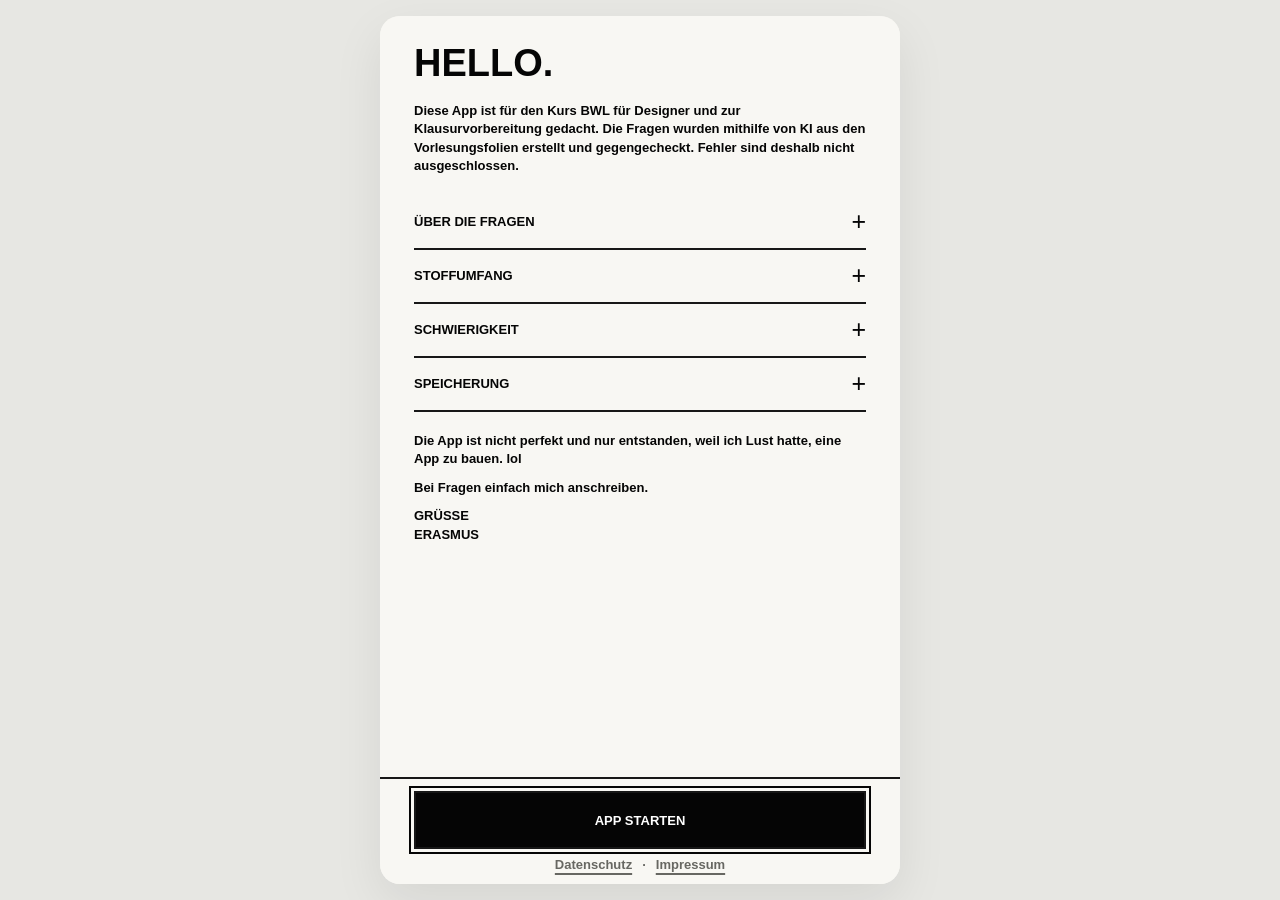
==== index.html @ 737d7b62 "Rename the capitalism switch to Hyperkapitalismus Co-Authored-By: Claude <noreply@anthropic.com>" ====
<!doctype html>
<html lang="de">
<head>
<meta charset="utf-8">
<meta name="viewport" content="width=device-width, initial-scale=1, viewport-fit=cover">
<title>BWL für Designer</title>
<link rel="icon" href="data:image/svg+xml,%3Csvg%20xmlns='http://www.w3.org/2000/svg'%20viewBox='0%200%2064%2064'%3E%3Cg%20transform='rotate%28-14%2032%2032%29%20scale%281.05%29%20translate%28-1.5%20-1.5%29'%3E%3Crect%20x='3'%20y='16'%20width='58'%20height='32'%20rx='3'%20fill='%2377B255'%20stroke='%235C913B'%20stroke-width='2.5'/%3E%3Cellipse%20cx='32'%20cy='32'%20rx='12.5'%20ry='11'%20fill='%23E1E8ED'/%3E%3Cellipse%20cx='32'%20cy='32'%20rx='12.5'%20ry='11'%20fill='none'%20stroke='%235C913B'%20stroke-width='1.4'/%3E%3Ctext%20x='32'%20y='36'%20text-anchor='middle'%20font-family='Arial'%20font-size='11'%20font-weight='900'%20fill='%233E721D'%3EBWL%3C/text%3E%3Cpath%20d='M12%2025%20q3%203%200%206%20q-3%203%200%206'%20fill='none'%20stroke='%235C913B'%20stroke-width='1.6'%20stroke-linecap='round'/%3E%3Cpath%20d='M52%2025%20q3%203%200%206%20q-3%203%200%206'%20fill='none'%20stroke='%235C913B'%20stroke-width='1.6'%20stroke-linecap='round'/%3E%3C/g%3E%3C/svg%3E">
<style id="base">
/* ═══ NUR LAYOUT — jede Optik kommt aus den Stil-Bloecken darunter ═══ */
*{box-sizing:border-box;margin:0;padding:0}
html{-webkit-text-size-adjust:100%;height:100%}
body{height:100%;display:grid;place-items:center;background:#e7e7e3;
  -webkit-tap-highlight-color:transparent;overscroll-behavior:none}
button{font:inherit;color:inherit;background:none;border:0;cursor:pointer;touch-action:manipulation;
  -webkit-user-select:none;user-select:none;text-align:left}
svg{display:block}

.app{height:100dvh;display:flex;flex-direction:column;overflow:hidden;position:relative}
.view{flex:1;min-height:0;overflow-y:auto;overflow-x:hidden;-webkit-overflow-scrolling:touch}
/* Inhalt liegt ueber dem Geld-Hintergrund */
.view,.quiz,.tabbar-wrap,.welcome-action{position:relative;z-index:1}
.tabbar-wrap{flex:none}
#geldgrund{position:absolute;inset:0;overflow:hidden;pointer-events:none;z-index:0;
  transition:opacity .8s ease}
.geld{position:absolute;line-height:1;will-change:transform}
.screen{padding:14px 14px 18px;display:flex;flex-direction:column;gap:11px;min-height:100%}
.screen.pad-top{padding-top:calc(14px + env(safe-area-inset-top))}
/* Restplatz gleichmaessig zwischen die Bloecke - aber nur auf Telefonhoehe.
   Auf hohen Schirmen wuerden die Abstaende sonst auseinanderfallen. */
.screen.verteilt{justify-content:space-between}
@media (min-height:880px){ .screen.verteilt{justify-content:flex-start} }

/* Tab-Leiste */
.tabbar{flex:none;display:flex;gap:6px;
  padding-bottom:env(safe-area-inset-bottom)}
.tab{flex:1;display:flex;align-items:center;justify-content:center;
  padding:11px 6px;min-height:46px;text-align:center}
.tab-t{display:block;line-height:1}
/* Antippbares traegt rechts ein Chevron - sonst sieht man Zeilen nicht an, dass sie Knoepfe sind */
.tapp{position:relative}
.tapp::after{content:'\203A';position:absolute;right:14px;top:50%;transform:translateY(-52%);
  line-height:1;pointer-events:none}
.tapp:disabled::after{opacity:.35}

/* Kopf */
.shead{display:flex;align-items:baseline;justify-content:space-between;gap:10px;flex:none}
.stitle{line-height:1.05}
.ssub{line-height:1.2}

/* Statistik-Streifen */
.statstrip{display:grid;grid-template-columns:repeat(3,1fr);gap:8px;flex:none}
.statcell{display:flex;flex-direction:column;gap:2px;padding:10px 11px;min-width:0}
.statnum{line-height:1;font-variant-numeric:tabular-nums}
.statlab{line-height:1.1}

/* Kacheln */
.hero{display:block;width:100%;padding:16px 17px;flex:none}
.hero-t{display:block;line-height:1.1}
.hero-s{display:block;line-height:1.3;margin-top:4px}
.grid{display:grid;grid-template-columns:1fr 1fr;gap:9px;flex:none}
.tile{display:flex;flex-direction:column;justify-content:space-between;gap:5px;padding:13px 14px;min-height:78px}
.tile-t{display:block;line-height:1.15}
.tile-s{display:block;line-height:1.25}
.tile-b{display:block;line-height:1;font-variant-numeric:tabular-nums}
.tile:disabled{opacity:.4;cursor:not-allowed}

/* XP-Leiste */
.xpbar{display:flex;align-items:center;gap:9px;padding:9px 12px;flex:none}
.xptrack{flex:1;height:8px;overflow:hidden;position:relative}
.xpfill{height:100%;width:0;transition:width .6s cubic-bezier(.2,.8,.2,1)}
.xplvl{font-variant-numeric:tabular-nums;white-space:nowrap}

/* Diagramm-Karten */
.chartcard{padding:13px 14px;flex:none}
.chart-t{display:block;line-height:1;margin-bottom:10px}
.ringwrap{display:flex;align-items:center;gap:15px}
.ringtxt{display:flex;flex-direction:column;gap:2px}
.ringnum{line-height:1;font-variant-numeric:tabular-nums}

/* Balkenzeilen */
.barrow{display:grid;grid-template-columns:1fr 72px 34px;align-items:center;gap:9px;padding:4px 0}
.barlab{overflow:hidden;text-overflow:ellipsis;white-space:nowrap;min-width:0}
.bartrack{height:8px;overflow:hidden;position:relative}
.barfill{height:100%;width:0;transition:width .5s cubic-bezier(.2,.8,.2,1)}
.barval{text-align:right;font-variant-numeric:tabular-nums}

/* Karteikasten-Faecher */
.boxes{display:grid;grid-template-columns:repeat(5,1fr);gap:6px}
.boxcol{display:flex;flex-direction:column;align-items:center;gap:4px;padding:8px 2px}
.boxn{line-height:1;font-variant-numeric:tabular-nums}
.boxl{line-height:1}

/* Heatmap */
.heat{display:grid;grid-template-columns:repeat(14,1fr);gap:4px}
.heatd{aspect-ratio:1}

/* Chips */
.chips{display:flex;gap:7px;flex-wrap:wrap;flex:none}
.chip{padding:7px 13px;line-height:1.1;min-height:34px}

/* Themenliste */
.tlist{display:flex;flex-direction:column;gap:2px}
.trow{display:grid;grid-template-columns:1fr 60px 40px;align-items:center;gap:9px;padding:9px 2px;width:100%}

/* Stil-Auswahl */
.styles{display:flex;flex-direction:column;gap:9px}
.stylecard{display:flex;align-items:center;gap:13px;padding:12px 13px;width:100%}
.styleprev{flex:none;width:52px;height:52px;display:grid;place-items:center;overflow:hidden;position:relative}
.styletxt{flex:1;min-width:0}
.style-t{display:block;line-height:1.15}
.style-d{display:block;line-height:1.25;margin-top:2px}

/* ═══ QUIZ (Vollbild, ohne Tab-Leiste) ═══ */
.quiz{height:100dvh;display:flex;flex-direction:column;overflow:hidden}
.qtop{flex:none;display:flex;align-items:center;gap:11px;padding:calc(11px + env(safe-area-inset-top)) 14px 11px}
.qprog{flex:1;height:7px;overflow:hidden;position:relative}
.qprogfill{height:100%;transition:width .3s}
.qprog.time .qprogfill{transition:width 1s linear}
.qcount{font-variant-numeric:tabular-nums;white-space:nowrap}
.qbody{flex:1;min-height:0;overflow-y:auto;padding:0 14px 8px;display:flex;flex-direction:column;gap:10px}
.qmeta{display:flex;gap:6px;flex-wrap:wrap;align-items:center;flex:none}
.qtag{padding:3px 9px;line-height:1.2;white-space:nowrap}
.qtext{line-height:1.35}
.qhint{line-height:1.3}
.opts{display:flex;flex-direction:column;gap:7px}
.opt{display:flex;gap:11px;align-items:center;width:100%;padding:12px 13px;min-height:46px}
.opts.dense .opt{padding:9px 12px;min-height:38px;gap:9px}
.opt-k{flex:none;width:25px;height:25px;display:grid;place-items:center;line-height:1}
.opts.dense .opt-k{width:22px;height:22px}
.opt-t{flex:1;min-width:0;line-height:1.25}
.fb{padding:12px 13px}
.fb-v{display:block;line-height:1.2;margin-bottom:4px}
.fb-p{line-height:1.35}
.fb-q{display:block;margin-top:6px;line-height:1.2}
.qact{flex:none;display:flex;gap:8px;padding:10px 14px calc(10px + env(safe-area-inset-bottom))}
.btn{flex:1;padding:14px;text-align:center;min-height:48px}
.btn:disabled{opacity:.35;cursor:not-allowed}
.btn.narrow{flex:0 0 auto;padding-left:19px;padding-right:19px}

/* Ergebnis */
.res-hero{padding:20px 16px;text-align:center;flex:none}
.res-num{line-height:1;font-variant-numeric:tabular-nums}
.res-sub{line-height:1.3;margin-top:6px}
.rev{display:flex;flex-direction:column}
.rev details{padding:9px 0}
.rev summary{cursor:pointer;list-style:none;display:flex;gap:9px;align-items:flex-start;line-height:1.3}
.rev summary::-webkit-details-marker{display:none}
.rev-b{padding:8px 0 2px 20px;display:flex;flex-direction:column;gap:4px;line-height:1.35}

/* Spielereien */
.toast{position:fixed;left:50%;top:14%;transform:translateX(-50%) scale(.85);opacity:0;
  padding:10px 18px;pointer-events:none;z-index:60;white-space:nowrap;
  transition:opacity .18s, transform .18s cubic-bezier(.2,1.6,.4,1)}
.toast.show{opacity:1;transform:translateX(-50%) scale(1)}
#konfetti{position:fixed;inset:0;pointer-events:none;z-index:70;overflow:hidden}
.kf{position:absolute;width:9px;height:14px;will-change:transform,opacity}
@keyframes kfall{
  0%{transform:translate3d(0,0,0) rotate(0);opacity:1}
  100%{transform:translate3d(var(--dx),105vh,0) rotate(var(--rot));opacity:.15}
}
@keyframes pop{0%{transform:scale(1)}45%{transform:scale(1.22)}100%{transform:scale(1)}}
.pulse{animation:pop .34s cubic-bezier(.2,1.4,.4,1)}
@media (prefers-reduced-motion:reduce){
  .kf,.pulse{animation:none!important}
  .xpfill,.barfill,.qprogfill{transition:none}
}
</style>
<style id="stile">/* Einheitliches Editorial-System: Schwarz, Papier, klare Typografie. */
[data-style="editorial"]{
  --ink:#050505;
  --paper:#f8f7f3;
  --white:#fff;
  --muted:#676762;
  --line:#171717;
  --soft:#e8e7e2;
  --ok:#087d46;
  --bad:#b42318;
  --warn:#9a6700;
  --rule:2px;
  --kf1:#050505;
  --kf2:#676762;
  --kf3:#fff;
  --kf4:#087d46;
  width:min(100%,520px);
  background:var(--paper);
  color:var(--ink);
  border:0;
  font-family:Arial,Helvetica,sans-serif;
  font-weight:600;
  box-shadow:0 18px 50px rgba(0,0,0,.08);
}

[data-style="editorial"] button:focus-visible,
[data-style="editorial"] summary:focus-visible{
  outline:var(--rule) solid var(--ink);
  outline-offset:3px;
}

[data-style="editorial"] .screen{
  gap:18px;
  padding:24px 34px 34px;
}
[data-style="editorial"] .screen.pad-top{
  padding-top:calc(28px + env(safe-area-inset-top));
}

/* Kopfzeilen */
[data-style="editorial"] .shead{
  align-items:flex-end;
  border-bottom:var(--rule) solid var(--line);
  padding-bottom:18px;
}
[data-style="editorial"] .stitle{
  font-size:38px;
  font-weight:900;
  text-transform:uppercase;
}
[data-style="editorial"] .ssub,
[data-style="editorial"] .statlab,
[data-style="editorial"] .chart-t,
[data-style="editorial"] .qhint,
[data-style="editorial"] .qtag,
[data-style="editorial"] .fb-q,
[data-style="editorial"] .mono-label,
[data-style="editorial"] .xplvl{
  color:var(--muted);
  font-family:ui-monospace,SFMono-Regular,Menlo,Consolas,monospace;
  font-size:11px;
  font-weight:800;
  line-height:1.3;
  text-transform:uppercase;
}

/* Startseite */
[data-style="editorial"] .home{
  gap:0;
}
[data-style="editorial"] .brandhead{
  position:relative;
  overflow:hidden;
  border-bottom:var(--rule) solid var(--line);
  padding-bottom:26px;
}
[data-style="editorial"] .brand{
  overflow:hidden;
  font-size:38px;
  font-weight:900;
  line-height:1.05;
  white-space:nowrap;
  text-transform:uppercase;
}
[data-style="editorial"] .brand-sub{
  display:block;
  font-family:ui-monospace,SFMono-Regular,Menlo,Consolas,monospace;
  font-size:11px;
  font-weight:900;
  text-transform:uppercase;
}
[data-style="editorial"] .brand-meta{
  display:flex;
  align-items:baseline;
  justify-content:space-between;
  gap:12px;
  margin-top:12px;
}
[data-style="editorial"] .brand-serial{
  flex:none;
  color:var(--muted);
  font-family:ui-monospace,SFMono-Regular,Menlo,Consolas,monospace;
  font-size:9px;
  font-weight:900;
}
[data-style="editorial"] .home-progress{
  padding:24px 0 26px;
}
[data-style="editorial"] .mastery-label,
[data-style="editorial"] .mastery-caption{
  display:block;
  font-family:ui-monospace,SFMono-Regular,Menlo,Consolas,monospace;
  font-size:11px;
  font-weight:900;
  text-transform:uppercase;
}
[data-style="editorial"] .primary-row{
  position:relative;
  width:100%;
  min-height:68px;
  display:flex;
  align-items:center;
  justify-content:space-between;
  gap:14px;
  padding:13px 16px;
  background:var(--ink);
  color:var(--white);
  border:var(--rule) solid var(--ink);
  overflow:hidden;
}
[data-style="editorial"] .primary-row > *{
  position:relative;
  z-index:1;
}
[data-style="editorial"] .primary-copy,
[data-style="editorial"] .primary-title,
[data-style="editorial"] .primary-sub{
  display:block;
}
[data-style="editorial"] .primary-sub{
  margin-top:4px;
  color:#c7c7c7;
  font-size:13px;
  font-weight:600;
  line-height:1.25;
}
[data-style="editorial"] .primary-title{
  font-family:ui-monospace,SFMono-Regular,Menlo,Consolas,monospace;
  font-size:15px;
  font-weight:900;
  line-height:1.2;
  text-transform:uppercase;
}
[data-style="editorial"] .primary-row .arrow,
[data-style="editorial"] .mode-row .arrow{
  flex:none;
  font-size:34px;
  font-weight:400;
  line-height:1;
}
[data-style="editorial"] .primary-row:active:not(:disabled){
  background:var(--white);
  color:var(--ink);
}
[data-style="editorial"] .primary-row:disabled{
  background:var(--soft);
  border-color:var(--muted);
  color:var(--muted);
}
[data-style="editorial"] .mode-list{
  display:flex;
  flex-direction:column;
  gap:12px;
  margin-top:12px;
}
[data-style="editorial"] .mode-row{
  width:100%;
  min-height:68px;
  display:flex;
  align-items:center;
  justify-content:space-between;
  gap:14px;
  padding:13px 16px;
  background:var(--paper);
  border:var(--rule) solid var(--line);
}
[data-style="editorial"] .mode-row:active:not(:disabled){
  background:var(--ink);
  color:var(--white);
}
[data-style="editorial"] .mode-title{
  display:block;
  font-family:ui-monospace,SFMono-Regular,Menlo,Consolas,monospace;
  font-size:15px;
  font-weight:900;
  line-height:1.2;
  text-transform:uppercase;
}
[data-style="editorial"] .mode-sub{
  display:block;
  margin-top:4px;
  color:var(--muted);
  font-size:13px;
  line-height:1.25;
}
[data-style="editorial"] .mode-row:active .mode-sub{
  color:var(--white);
}
[data-style="editorial"] .mode-row:disabled{
  opacity:.35;
  cursor:not-allowed;
}
[data-style="editorial"] .market-note{
  display:grid;
  grid-template-columns:auto minmax(0,1fr);
  gap:10px;
  margin-top:10px;
  color:var(--muted);
  font-size:11px;
  line-height:1.35;
}
[data-style="editorial"] .market-note span{
  color:var(--ink);
  font-family:ui-monospace,SFMono-Regular,Menlo,Consolas,monospace;
  font-size:9px;
  font-weight:900;
  text-transform:uppercase;
}
[data-style="editorial"] .compact-modes{
  display:grid;
  grid-template-columns:1fr 1fr;
  gap:12px;
  margin-top:12px;
}
[data-style="editorial"] .compact-mode{
  min-width:0;
  height:68px;
  min-height:68px;
  padding:10px 12px;
  overflow:hidden;
  border:var(--rule) solid var(--line);
}
[data-style="editorial"] .compact-mode .mode-sub{
  overflow:hidden;
  font-size:11px;
  text-overflow:ellipsis;
  white-space:nowrap;
}
[data-style="editorial"] .compact-mode:active:not(:disabled){
  background:var(--ink);
  color:var(--white);
}
[data-style="editorial"] .compact-mode:active .mode-sub{
  color:var(--white);
}
[data-style="editorial"] .compact-mode:disabled{
  opacity:.35;
  cursor:not-allowed;
}
/* Bottom-Navigation */
[data-style="editorial"] .tabbar{
  gap:0;
  margin-left:-1px;
  margin-right:-1px;
  padding:0 0 env(safe-area-inset-bottom);
  background:var(--ink);
  color:var(--white);
}
[data-style="editorial"] .tab{
  min-height:64px;
  color:#a9a9a9;
}
[data-style="editorial"] .tab-icon{
  width:27px;
  height:27px;
  display:block;
}
[data-style="editorial"] .tab.is-on{
  color:var(--white);
}
[data-style="editorial"] .tab.is-on .tab-icon{
  stroke-width:2;
}

/* Statistik und Listen */
[data-style="editorial"] .chartcard{
  padding:18px 0 22px;
  border-bottom:var(--rule) solid var(--line);
}
[data-style="editorial"] .chart-t{
  margin-bottom:16px;
  color:var(--ink);
  font-size:12px;
}
[data-style="editorial"] .ringbg{
  stroke:var(--soft);
}
[data-style="editorial"] .ringfg{
  stroke:var(--ok);
}
[data-style="editorial"] .ringnum{
  font-size:48px;
  font-weight:950;
}
[data-style="editorial"] .ringnum::after{
  content:'%';
  margin-left:2px;
  font-size:19px;
}
[data-style="editorial"] .boxes{
  gap:0;
  border:var(--rule) solid var(--line);
}
[data-style="editorial"] .boxcol{
  min-width:0;
  padding:13px 4px;
  border-left:var(--rule) solid var(--line);
}
[data-style="editorial"] .boxcol:first-child{
  border-left:0;
}
[data-style="editorial"] .boxn{
  font-size:22px;
  font-weight:900;
}
[data-style="editorial"] .boxl{
  color:var(--muted);
  font-family:ui-monospace,SFMono-Regular,Menlo,Consolas,monospace;
  font-size:9px;
  font-weight:800;
  text-transform:uppercase;
}
[data-style="editorial"] .status-boxes .boxcol{
  position:relative;
  padding-top:16px;
}
[data-style="editorial"] .status-boxes .boxcol::before{
  content:'';
  position:absolute;
  top:0;
  right:0;
  left:0;
  height:var(--rule);
  background:var(--soft);
}
[data-style="editorial"] [data-state="falsch"]::before,
[data-style="editorial"] .status-segment[data-state="falsch"]{
  background:var(--bad);
}
[data-style="editorial"] [data-state="wackelig"]::before,
[data-style="editorial"] .status-segment[data-state="wackelig"]{
  background:var(--ink);
}
[data-style="editorial"] [data-state="neu"]::before,
[data-style="editorial"] .status-segment[data-state="neu"]{
  background:var(--white);
}
[data-style="editorial"] [data-state="sitzt"]::before,
[data-style="editorial"] .status-segment[data-state="sitzt"]{
  background:var(--ok);
}
[data-style="editorial"] .status-boxes [data-state="falsch"] .boxn{
  color:var(--bad);
}
[data-style="editorial"] .status-boxes [data-state="neu"] .boxn{
  color:var(--muted);
}
[data-style="editorial"] .status-boxes [data-state="sitzt"] .boxn{
  color:var(--ok);
}
[data-style="editorial"] .status-progress{
  display:flex;
  height:18px;
  margin-top:12px;
  overflow:hidden;
  background:var(--white);
  border:var(--rule) solid var(--line);
}
[data-style="editorial"] .status-progress.compact{
  height:10px;
  margin-top:0;
}
[data-style="editorial"] .status-segment{
  display:block;
  height:100%;
}
[data-style="editorial"] .status-segment[data-state="neu"]{
  border-right:var(--rule) solid var(--soft);
  border-left:var(--rule) solid var(--soft);
}
[data-style="editorial"] .barrow{
  grid-template-columns:minmax(0,1fr) 72px 40px;
  padding:8px 0;
}
[data-style="editorial"] .barlab{
  font-size:13px;
}
[data-style="editorial"] .bartrack{
  background:var(--white);
  border:var(--rule) solid var(--line);
}
[data-style="editorial"] .barfill{
  background:var(--ink);
}
[data-style="editorial"] .barval{
  font-family:ui-monospace,SFMono-Regular,Menlo,Consolas,monospace;
  font-size:10px;
  font-weight:800;
}
[data-style="editorial"] .topic-stat{
  display:grid;
  gap:8px;
  padding:9px 0;
}
[data-style="editorial"] .topic-stat-head{
  display:flex;
  align-items:flex-start;
  justify-content:space-between;
  gap:12px;
}
[data-style="editorial"] .topic-stat-head .barlab{
  overflow:visible;
  line-height:1.25;
  white-space:normal;
}
[data-style="editorial"] .topic-stat-head .barval{
  flex:none;
}
[data-style="editorial"] .linefill{
  fill:var(--soft);
}
[data-style="editorial"] .linestroke{
  stroke:var(--ink);
}
[data-style="editorial"] .linedot{
  fill:var(--ink);
}
[data-style="editorial"] .leer{
  padding:18px;
  border:var(--rule) dashed var(--muted);
  color:var(--muted);
  font-family:ui-monospace,SFMono-Regular,Menlo,Consolas,monospace;
  font-size:11px;
  font-weight:800;
  line-height:1.4;
  text-align:center;
  text-transform:uppercase;
}
[data-style="editorial"] .heat{
  gap:4px;
}
[data-style="editorial"] .heatd{
  background:var(--soft);
  border:var(--rule) solid var(--line);
}
[data-style="editorial"] .heatd[data-lv="1"]{background:#d2d1cc}
[data-style="editorial"] .heatd[data-lv="2"]{background:#9f9f9b}
[data-style="editorial"] .heatd[data-lv="3"]{background:#5a5a57}
[data-style="editorial"] .heatd[data-lv="4"]{background:var(--ink)}

[data-style="editorial"] .tlist{
  gap:14px;
}
[data-style="editorial"] .trow{
  grid-template-columns:minmax(0,1fr) auto;
  grid-template-rows:auto 8px;
  column-gap:10px;
  row-gap:8px;
  min-height:66px;
  padding:12px 46px 12px 14px;
  border:var(--rule) solid var(--line);
}
[data-style="editorial"] .trow .barlab{
  grid-column:1 / -1;
  overflow:visible;
  line-height:1.25;
  white-space:normal;
}
[data-style="editorial"] .trow .bartrack{
  grid-column:1;
  grid-row:2;
  width:100%;
}
[data-style="editorial"] .trow .barval{
  grid-column:2;
  grid-row:2;
}
[data-style="editorial"] .trow:active:not(:disabled){
  background:var(--ink);
  color:var(--white);
}
[data-style="editorial"] .trow:disabled{
  opacity:.35;
}
[data-style="editorial"] .tapp::after{
  content:'\2192';
  right:16px;
  font-size:24px;
}

/* Einstellungen */
[data-style="editorial"] .chips{
  gap:8px;
}
[data-style="editorial"] .scope-grid{
  display:grid;
  grid-template-columns:1fr 1fr;
}
[data-style="editorial"] .scope-grid .chip{
  width:100%;
}
[data-style="editorial"] .scope-grid [data-umfang="essential"]{
  grid-column:1 / -1;
}
[data-style="editorial"] .difficulty-grid{
  display:grid;
  grid-template-columns:1fr 1fr;
}
[data-style="editorial"] .difficulty-grid .chip{
  width:100%;
}
[data-style="editorial"] .chip{
  min-height:42px;
  padding:9px 13px;
  border:var(--rule) solid var(--line);
  font-family:ui-monospace,SFMono-Regular,Menlo,Consolas,monospace;
  font-size:11px;
  font-weight:800;
  text-transform:uppercase;
}
[data-style="editorial"] .chip.is-on{
  background:var(--ink);
  color:var(--white);
}
[data-style="editorial"] .setting-note{
  margin-top:10px;
  color:var(--muted);
  font-family:Arial,Helvetica,sans-serif;
  font-size:13px;
  font-weight:600;
  line-height:1.45;
  text-transform:none;
}

/* Quiz */
[data-style="editorial"] .quiz{
  height:100%;
  background:var(--paper);
}
[data-style="editorial"] .qtop{
  padding:calc(16px + env(safe-area-inset-top)) 24px 16px;
  border-bottom:var(--rule) solid var(--line);
}
[data-style="editorial"] .qx{
  width:40px;
  height:40px;
  display:grid;
  place-items:center;
  font-size:25px;
  text-align:center;
}
[data-style="editorial"] .qprog{
  height:10px;
  background:var(--white);
  border:var(--rule) solid var(--line);
}
[data-style="editorial"] .qprogfill{
  background:var(--ink);
}
[data-style="editorial"] .qcount{
  font-family:ui-monospace,SFMono-Regular,Menlo,Consolas,monospace;
  font-size:12px;
  font-weight:900;
}
[data-style="editorial"] .qcount.low{
  color:var(--bad);
}
[data-style="editorial"] .market-clock{
  min-width:76px;
  padding:7px 8px;
  background:var(--ink);
  color:var(--white);
  text-align:center;
}
/* Das Boersenpraefix vor der Pruefungsuhr kommt erst ab Stufe 3 dazu. */
[data-style="editorial"][data-bwl="3"] .market-clock::before,
[data-style="editorial"][data-bwl="4"] .market-clock::before,
[data-style="editorial"][data-bwl="5"] .market-clock::before{
  content:'BÖRSE ';
  color:#7bd9a9;
  font-size:8px;
}
[data-style="editorial"] .market-clock.low{
  background:var(--bad);
  color:var(--white);
}
[data-style="editorial"] .market-clock.low::before{
  color:var(--white);
}
[data-style="editorial"] .qbody{
  gap:16px;
  padding:24px 34px 18px;
}
[data-style="editorial"] .qmeta{
  gap:0;
  border-bottom:var(--rule) solid var(--line);
  padding-bottom:10px;
}
[data-style="editorial"] .qtag{
  padding:0 9px;
  color:var(--ink);
  border-left:var(--rule) solid var(--line);
}
[data-style="editorial"] .qtag:first-child{
  padding-left:0;
  border-left:0;
}
[data-style="editorial"] .qserial{
  color:var(--muted);
  font-size:9px;
}
[data-style="editorial"] .qtext{
  font-size:25px;
  font-weight:900;
  line-height:1.18;
}
[data-style="editorial"] .fact-note-title,
[data-style="editorial"] .fact-source,
[data-style="editorial"] .fact-feedback a{
  color:var(--bad);
  font-family:ui-monospace,SFMono-Regular,Menlo,Consolas,monospace;
  font-size:10px;
  font-weight:900;
  text-transform:uppercase;
}
[data-style="editorial"] .fact-note-title span{
  font-family:Arial,Helvetica,sans-serif;
  font-size:17px;
  line-height:0;
}
[data-style="editorial"] .fact-feedback{
  display:flex;
  flex-direction:column;
  gap:6px;
  margin-top:6px;
  padding:10px 0 2px 12px;
  border-left:var(--rule) solid var(--bad);
  font-size:13px;
  line-height:1.4;
}
[data-style="editorial"] .fact-feedback a{
  align-self:flex-start;
  color:var(--bad);
  font-family:ui-monospace,SFMono-Regular,Menlo,Consolas,monospace;
  font-size:10px;
  font-weight:900;
  text-decoration:underline;
  text-decoration-thickness:var(--rule);
  text-transform:uppercase;
  text-underline-offset:3px;
}
[data-style="editorial"] .qhint{
  color:var(--muted);
}
[data-style="editorial"] .opts{
  gap:0;
  border:var(--rule) solid var(--line);
}
[data-style="editorial"] .opt,
[data-style="editorial"] .opts.dense .opt{
  min-height:58px;
  padding:12px 14px;
  background:var(--white);
  border-top:var(--rule) solid var(--line);
}
[data-style="editorial"] .opt:first-child{
  border-top:0;
}
[data-style="editorial"] .opt-k,
[data-style="editorial"] .opts.dense .opt-k{
  width:28px;
  height:28px;
  border:var(--rule) solid currentColor;
  border-radius:50%;
  font-family:ui-monospace,SFMono-Regular,Menlo,Consolas,monospace;
  font-size:12px;
  font-weight:900;
}
[data-style="editorial"] .opt.multi .opt-k{
  border-radius:0;
}
[data-style="editorial"] .opt-t{
  font-size:15px;
  font-weight:700;
}
[data-style="editorial"] .opt.is-sel,
[data-style="editorial"] .opt.is-right,
[data-style="editorial"] .opts.dense .opt.is-sel,
[data-style="editorial"] .opts.dense .opt.is-right{
  background:var(--ink);
  color:var(--white);
}
[data-style="editorial"] .opt.is-wrong,
[data-style="editorial"] .opts.dense .opt.is-wrong{
  background:#f7dfdc;
  color:var(--bad);
}
[data-style="editorial"] .opt.is-missed,
[data-style="editorial"] .opts.dense .opt.is-missed{
  background:#fff3cd;
  color:var(--warn);
}
[data-style="editorial"] .fb{
  padding:18px;
  background:var(--ink);
  color:var(--white);
  border:var(--rule) solid var(--ink);
}
[data-style="editorial"] .fb-v{
  font-family:ui-monospace,SFMono-Regular,Menlo,Consolas,monospace;
  font-size:12px;
  font-weight:900;
  text-transform:uppercase;
}
[data-style="editorial"] .fb-p{
  font-size:14px;
}
[data-style="editorial"] .fb-q{
  color:#c7c7c7;
}
[data-style="editorial"] .answer-feedback{
  flex:none;
  max-height:38dvh;
  padding:12px 34px;
  overflow-y:auto;
  background:var(--white);
  color:var(--ink);
  border-top:var(--rule) solid var(--ink);
}
[data-style="editorial"] .answer-feedback[data-r="ok"]{
  border-top-color:var(--ok);
}
[data-style="editorial"] .answer-feedback[data-r="ok"] .fb-v{
  color:var(--ok);
}
[data-style="editorial"] .answer-feedback[data-r="bad"]{
  border-top-color:var(--bad);
}
[data-style="editorial"] .answer-feedback[data-r="bad"] .fb-v{
  color:var(--bad);
}
[data-style="editorial"] .satire-feedback{
  display:block;
  margin:4px 0 7px;
  color:var(--muted);
  font-family:ui-monospace,SFMono-Regular,Menlo,Consolas,monospace;
  font-size:10px;
  font-weight:900;
  line-height:1.3;
  text-transform:uppercase;
}
[data-style="editorial"] .answer-feedback[data-r="ok"] .satire-feedback{
  color:var(--ok);
}
[data-style="editorial"] .answer-feedback[data-r="bad"] .satire-feedback{
  color:var(--bad);
}
[data-style="editorial"] .meme-reaction{
  width:min(100%,420px);
  margin:11px 0 13px;
}
[data-style="editorial"] .meme-reaction[hidden]{
  display:none;
}
[data-style="editorial"] .meme-media{
  position:relative;
  height:min(160px,20dvh);
  min-height:112px;
  overflow:hidden;
  background:var(--ink);
  border:var(--rule) solid var(--line);
}
[data-style="editorial"] .meme-media img,
[data-style="editorial"] .meme-fallback{
  position:absolute;
  inset:0;
  width:100%;
  height:100%;
}
[data-style="editorial"] .meme-media img{
  display:block;
  object-fit:contain;
}
[data-style="editorial"] .meme-reaction img[hidden],
[data-style="editorial"] .meme-fallback[hidden]{
  display:none;
}
[data-style="editorial"] .meme-fallback{
  display:grid;
  place-items:center;
  padding:18px;
  color:var(--white);
  font-family:ui-monospace,SFMono-Regular,Menlo,Consolas,monospace;
  font-size:10px;
  font-weight:900;
  line-height:1.35;
  text-align:center;
  text-transform:uppercase;
}
[data-style="editorial"] .answer-detail{
  display:flex;
  flex-direction:column;
  gap:6px;
  margin-top:12px;
  padding-top:12px;
  border-top:var(--rule) solid var(--line);
  font-size:13px;
  line-height:1.4;
}
[data-style="editorial"] .answer-detail[hidden]{
  display:none;
}
[data-style="editorial"] .answer-detail-title{
  font-family:ui-monospace,SFMono-Regular,Menlo,Consolas,monospace;
  font-size:11px;
  font-weight:900;
  text-transform:uppercase;
}
[data-style="editorial"] .qact{
  padding:12px 34px calc(16px + env(safe-area-inset-bottom));
  border-top:var(--rule) solid var(--line);
}
[data-style="editorial"] .btn{
  min-height:58px;
  padding:14px 18px;
  border:var(--rule) solid var(--line);
  font-family:ui-monospace,SFMono-Regular,Menlo,Consolas,monospace;
  font-size:13px;
  font-weight:900;
  text-transform:uppercase;
}
[data-style="editorial"] .btn-primary{
  position:relative;
  overflow:hidden;
  background:var(--ink);
  color:var(--white);
}
[data-style="editorial"] .btn-info{
  flex:0 0 58px;
  padding:0;
  background:var(--white);
  color:var(--ink);
  font-family:Arial,Helvetica,sans-serif;
  font-size:22px;
  font-weight:900;
  text-transform:none;
}
[data-style="editorial"] .btn-info span{
  display:grid;
  width:28px;
  height:28px;
  margin:auto;
  place-items:center;
  border:var(--rule) solid currentColor;
  border-radius:50%;
  line-height:1;
}
[data-style="editorial"] .btn-info.is-on{
  background:var(--ink);
  color:var(--white);
}
[data-style="editorial"] .btn-ghost{
  background:var(--paper);
  color:var(--ink);
}
[data-style="editorial"] .btn:disabled{
  background:var(--soft);
  color:var(--muted);
  opacity:1;
}

/* Ergebnis und Spickzettel */
[data-style="editorial"] .res-hero{
  position:relative;
  overflow:hidden;
  padding:24px 0;
  border-bottom:var(--rule) solid var(--line);
}
[data-style="editorial"] .res-report{
  margin-bottom:12px;
  font-family:ui-monospace,SFMono-Regular,Menlo,Consolas,monospace;
  font-size:11px;
  font-weight:900;
  text-transform:uppercase;
}
[data-style="editorial"] .res-stamp{
  display:inline-block;
  margin:0 auto 14px;
  padding:6px 10px;
  border:var(--rule) solid currentColor;
  color:var(--ink);
  font-family:ui-monospace,SFMono-Regular,Menlo,Consolas,monospace;
  font-size:12px;
  font-weight:900;
  line-height:1;
  text-transform:uppercase;
  transform:rotate(-3deg);
}
[data-style="editorial"] .res-stamp[data-grade="top"],
[data-style="editorial"] .res-stamp[data-grade="ok"]{
  color:var(--ok);
}
[data-style="editorial"] .res-stamp[data-grade="bad"]{
  color:var(--bad);
}
[data-style="editorial"] .res-num{
  font-size:58px;
  font-weight:950;
}
[data-style="editorial"] .res-sub{
  color:var(--muted);
  font-family:ui-monospace,SFMono-Regular,Menlo,Consolas,monospace;
  font-size:12px;
  font-weight:800;
  text-transform:uppercase;
}
[data-style="editorial"] .res-closing{
  max-width:330px;
  margin:14px auto 0;
  font-size:13px;
  font-weight:800;
  line-height:1.35;
}
[data-style="editorial"] .rev details{
  border-top:var(--rule) solid var(--line);
  padding:13px 0;
}
[data-style="editorial"] .rev summary{
  font-size:14px;
}
[data-style="editorial"] .rev-b{
  color:var(--muted);
  font-size:13px;
}
[data-style="editorial"] .toast{
  max-width:calc(100% - 40px);
  padding:12px 18px;
  background:var(--ink);
  color:var(--white);
  border:var(--rule) solid var(--white);
  font-family:ui-monospace,SFMono-Regular,Menlo,Consolas,monospace;
  font-size:11px;
  font-weight:900;
  text-transform:uppercase;
}

/* Satirische Moneten-Effekte */
[data-style="editorial"] .kf{
  width:auto;
  height:auto;
  background:transparent;
  font-family:Georgia,'Times New Roman',serif;
  font-style:normal;
  font-weight:900;
  line-height:1;
  text-shadow:0 0 0 var(--ink);
}
[data-style="editorial"] .flying-note{
  position:absolute;
  top:38vh;
  left:0;
  width:min(74vw,300px);
  height:126px;
  display:grid;
  grid-template-columns:58px 1fr;
  grid-template-rows:1fr auto;
  align-items:center;
  gap:0 12px;
  padding:18px;
  background:var(--paper);
  color:var(--ink);
  border:var(--rule) solid var(--line);
  box-shadow:inset 0 0 0 5px var(--paper),inset 0 0 0 7px var(--line);
  font-family:ui-monospace,SFMono-Regular,Menlo,Consolas,monospace;
  animation:bankfly 3s cubic-bezier(.3,.7,.35,1) forwards;
}
[data-style="editorial"] .flying-note span{
  grid-row:1 / 3;
  font-family:Arial,Helvetica,sans-serif;
  font-size:40px;
  font-weight:950;
}
[data-style="editorial"] .flying-note b{
  align-self:end;
  font-size:21px;
  line-height:1;
}
[data-style="editorial"] .flying-note small{
  align-self:start;
  margin-top:7px;
  font-size:8px;
  font-weight:900;
}
@keyframes bankfly{
  0%{transform:translate3d(-90vw,30px,0) rotate(-10deg);opacity:0}
  12%{opacity:1}
  55%{transform:translate3d(calc(50vw - 40px),-18px,0) rotate(3deg);opacity:1}
  100%{transform:translate3d(130vw,20px,0) rotate(12deg);opacity:0}
}

/* Einmalige Startseite */
[data-style="editorial"] .welcome-view{
  background:var(--paper);
}
[data-style="editorial"] .welcome-screen{
  position:relative;
  overflow:hidden;
  min-height:100%;
  padding:calc(28px + env(safe-area-inset-top)) 34px
    24px;
  font-family:Arial,Helvetica,sans-serif;
  font-size:13px;
}
[data-style="editorial"] .welcome-screen header{
  padding-bottom:0;
}
[data-style="editorial"] .welcome-screen h1{
  font-size:38px;
  font-weight:900;
  line-height:1;
  text-transform:uppercase;
}
[data-style="editorial"] .welcome-lead{
  padding:20px 0;
  font-weight:600;
  line-height:1.42;
}
[data-style="editorial"] .welcome-sections{
  border-top:0;
}
[data-style="editorial"] .welcome-sections details{
  border-bottom:var(--rule) solid var(--line);
}
[data-style="editorial"] .welcome-sections summary{
  display:flex;
  min-height:52px;
  align-items:center;
  justify-content:space-between;
  gap:16px;
  cursor:pointer;
  list-style:none;
  font-family:Arial,Helvetica,sans-serif;
  font-size:13px;
  font-weight:900;
  text-transform:uppercase;
}
[data-style="editorial"] .welcome-sections summary::-webkit-details-marker{
  display:none;
}
[data-style="editorial"] .welcome-sections summary span:last-child{
  flex:none;
  font-family:Arial,Helvetica,sans-serif;
  font-size:25px;
  font-weight:400;
  line-height:1;
  transition:transform .18s ease;
}
[data-style="editorial"] .welcome-sections details[open] summary span:last-child{
  transform:rotate(45deg);
}
[data-style="editorial"] .welcome-sections details > div{
  display:flex;
  flex-direction:column;
  gap:9px;
  padding:0 28px 16px 0;
  line-height:1.42;
}
[data-style="editorial"] .welcome-last{
  display:flex;
  flex-direction:column;
  gap:10px;
  padding:20px 0 4px;
  line-height:1.42;
}
[data-style="editorial"] .welcome-signoff{
  font-family:Arial,Helvetica,sans-serif;
  font-size:13px;
  font-weight:900;
  text-transform:uppercase;
}
[data-style="editorial"] .welcome-action{
  flex:none;
  padding:12px 34px calc(10px + env(safe-area-inset-bottom));
  background:var(--paper);
  border-top:var(--rule) solid var(--line);
}
[data-style="editorial"] .welcome-close{
  width:100%;
  font-family:Arial,Helvetica,sans-serif;
  font-size:13px;
}

/* Rechtliche Informationen */
[data-style="editorial"] .legal-links{
  display:flex;
  align-items:center;
  justify-content:center;
  gap:10px;
  padding:8px 0 2px;
  color:var(--muted);
  font-family:ui-monospace,SFMono-Regular,Menlo,Consolas,monospace;
  font-size:10px;
  font-weight:900;
  text-transform:uppercase;
}
[data-style="editorial"] .legal-links button{
  text-decoration:underline;
  text-decoration-thickness:var(--rule);
  text-underline-offset:4px;
}
[data-style="editorial"] .welcome-action .legal-links{
  font-family:Arial,Helvetica,sans-serif;
  font-size:13px;
}
[data-style="editorial"] .legal-page{
  gap:0;
}
[data-style="editorial"] .legal-page section{
  padding:18px 0;
  border-bottom:var(--rule) solid var(--line);
}
[data-style="editorial"] .legal-page h2{
  margin-bottom:9px;
  font-family:ui-monospace,SFMono-Regular,Menlo,Consolas,monospace;
  font-size:12px;
  font-weight:900;
  text-transform:uppercase;
}
[data-style="editorial"] .legal-page p{
  font-size:13px;
  font-weight:600;
  line-height:1.48;
}
[data-style="editorial"] .legal-page a{
  color:var(--ink);
  font-weight:800;
  text-decoration:underline;
  text-decoration-thickness:var(--rule);
  text-underline-offset:3px;
}
[data-style="editorial"] .legal-page section p + p{
  margin-top:10px;
}
[data-style="editorial"] .legal-missing{
  color:var(--bad);
}
[data-style="editorial"] .legal-back{
  flex:none;
  margin-top:20px;
}

@media (min-width:560px){
  [data-style="editorial"]{
    height:min(940px,calc(100dvh - 32px));
    border-radius:20px;
  }
}

@media (max-width:420px){
  [data-style="editorial"] .screen,
  [data-style="editorial"] .qbody{
    padding-left:22px;
    padding-right:22px;
  }
  [data-style="editorial"] .brand{
    font-size:32px;
  }
  [data-style="editorial"] .stitle{
    font-size:32px;
  }
  [data-style="editorial"] .qtext{
    font-size:22px;
  }
  [data-style="editorial"] .qact{
    padding-left:22px;
    padding-right:22px;
  }
  [data-style="editorial"] .answer-feedback{
    padding-right:22px;
    padding-left:22px;
  }
  [data-style="editorial"] .welcome-screen{
    padding-right:22px;
    padding-left:22px;
  }
  [data-style="editorial"] .welcome-lead{
    padding:17px 0;
  }
  [data-style="editorial"] .welcome-action{
    padding-right:22px;
    padding-left:22px;
  }
}

@media (max-width:340px){
  [data-style="editorial"] .brand,
  [data-style="editorial"] .stitle{
    font-size:27px;
  }
}

@media (max-height:720px){
  [data-style="editorial"] .brandhead{
    padding-bottom:16px;
  }
  [data-style="editorial"] .home-progress{
    padding:18px 0;
  }
  [data-style="editorial"] .primary-row{
    min-height:68px;
  }
  [data-style="editorial"] .mode-list{
    gap:12px;
    margin-top:12px;
  }
  [data-style="editorial"] .mode-row{
    min-height:60px;
  }
}

/* ═══ Verbwlerung ═══
   Geldzeichen im Hintergrund, Index-Karte, Testregler und Kursticker.
   Alles rein dekorativ; die Deckkraft steuert die App ueber die Stufe. */
[data-style="editorial"] .geld{
  color:var(--ink);
  font-family:ui-monospace,SFMono-Regular,Menlo,Consolas,monospace;
  font-weight:900;
  user-select:none;
}
[data-style="editorial"][data-bwl="4"] .geld,
[data-style="editorial"][data-bwl="5"] .geld{
  color:var(--ok);
}

[data-style="editorial"] .bwl-head{
  display:flex;
  align-items:baseline;
  justify-content:space-between;
  gap:10px;
  margin-bottom:8px;
}
[data-style="editorial"] .bwl-rolle{
  font-family:ui-monospace,SFMono-Regular,Menlo,Consolas,monospace;
  font-size:13px;
  font-weight:900;
  text-transform:uppercase;
  letter-spacing:.02em;
}
[data-style="editorial"] .bwl-wert{
  font-size:22px;
  font-weight:900;
  font-variant-numeric:tabular-nums;
}
[data-style="editorial"] .bwl-leiter{
  display:grid;
  grid-template-columns:repeat(6,1fr);
  gap:3px;
  margin-top:8px;
}
[data-style="editorial"] .bwl-stufe{
  overflow:hidden;
  padding:5px 2px;
  border-top:var(--rule) solid var(--soft);
  color:var(--muted);
  font-family:ui-monospace,SFMono-Regular,Menlo,Consolas,monospace;
  font-size:8px;
  font-weight:800;
  text-align:center;
  text-overflow:ellipsis;
  text-transform:uppercase;
  white-space:nowrap;
}
[data-style="editorial"] .bwl-stufe.is-on{
  border-top-color:var(--ink);
  color:var(--ink);
}


[data-style="editorial"] .tabbar-wrap{
  background:var(--ink);
  padding-bottom:env(safe-area-inset-bottom);
}
[data-style="editorial"] .tabbar-wrap .tabbar{
  padding-bottom:0;
}
[data-style="editorial"] .kursticker{
  border-top:1px solid #3a3a38;
  color:var(--white);
}
[data-style="editorial"] .kurslauf{
  overflow:hidden;
  padding:6px 0;
}
[data-style="editorial"] .kursband{
  display:flex;
  width:max-content;
  gap:18px;
  animation:kurslauf 26s linear infinite;
}
@keyframes kurslauf{
  from{transform:translate3d(0,0,0)}
  to{transform:translate3d(-50%,0,0)}
}
[data-style="editorial"] .kurs{
  display:flex;
  align-items:baseline;
  gap:5px;
  font-family:ui-monospace,SFMono-Regular,Menlo,Consolas,monospace;
  font-size:11px;
  font-weight:800;
  font-variant-numeric:tabular-nums;
  white-space:nowrap;
}
[data-style="editorial"] .kurs i{
  font-size:10px;
  font-style:normal;
}
[data-style="editorial"] .kurs i[data-t="up"]{
  color:#7bd9a9;
}
[data-style="editorial"] .kurs i[data-t="down"]{
  color:#f0a19a;
}

/* Auf der Endstufe schreit die Typografie mit. */
[data-style="editorial"][data-bwl="5"] .mode-title,
[data-style="editorial"][data-bwl="5"] .primary-title{
  letter-spacing:.01em;
  text-transform:uppercase;
}
/* Die langen Beratertitel brauchen in den kleinen Kacheln mehr Luft. */
[data-style="editorial"][data-bwl="4"] .compact-mode,
[data-style="editorial"][data-bwl="5"] .compact-mode{
  height:auto;
  min-height:78px;
}
[data-style="editorial"][data-bwl="4"] .compact-mode .mode-title,
[data-style="editorial"][data-bwl="5"] .compact-mode .mode-title{
  font-size:12px;
  line-height:1.2;
}

@media (prefers-reduced-motion:reduce){
  [data-style="editorial"] .kursband{
    animation:none;
  }
  [data-style="editorial"] #geldgrund{
    transition:none;
  }
}

/* Ab Stufe 1 liegt das Geld auch hinter dem Quiz; die Papierfarbe kommt
   dann von .app statt von .quiz. */
[data-style="editorial"]:not([data-bwl="0"]) .quiz{
  background:transparent;
}

/* Echte Geldzitate zwischen den Fragen */
[data-style="editorial"] .geldzitat{
  margin-top:14px;
  padding:12px 0 0;
  border-top:1px solid var(--soft);
}
[data-style="editorial"] .geldzitat blockquote{
  font-size:14px;
  font-style:italic;
  font-weight:600;
  line-height:1.4;
}
[data-style="editorial"] .geldzitat blockquote::before{
  content:'„';
}
[data-style="editorial"] .geldzitat blockquote::after{
  content:'“';
}
[data-style="editorial"] .geldzitat figcaption{
  margin-top:5px;
  color:var(--muted);
  font-family:ui-monospace,SFMono-Regular,Menlo,Consolas,monospace;
  font-size:9px;
  font-weight:900;
  text-transform:uppercase;
}
[data-style="editorial"] .geldzitat figcaption::before{
  content:'— ';
}
[data-style="editorial"] .res-hero .geldzitat{
  margin-top:18px;
  text-align:center;
}

/* Zitat auf dem Startbildschirm: gleiche Form wie im Quiz, nur leiser. */
[data-style="editorial"] .geldzitat.klein{
  margin-top:12px;
  padding-top:10px;
}
[data-style="editorial"] .geldzitat.klein blockquote{
  font-size:12px;
  line-height:1.45;
}

/* ═══ Kommunismus ═══
   Roter Grund, gelbe Tinte. Das Verhaeltnis 5,9:1 liegt ueber der Anforderung
   fuer Fliesstext, damit der Scherz lesbar bleibt. */
[data-style="editorial"][data-kommunismus="1"]{
  --ink:#ffdd00;
  --paper:#a4071e;
  --white:#a4071e;
  --muted:#ffb703;
  --line:#ffdd00;
  --soft:#7a0516;
  --ok:#ffdd00;
  --bad:#ffb703;
  --kf1:#ffdd00;
  --kf2:#ffb703;
  --kf3:#a4071e;
  --kf4:#ffdd00;
}
[data-style="editorial"][data-kommunismus="1"] .tab{
  color:rgba(164,7,30,.5);
}
[data-style="editorial"][data-kommunismus="1"] .primary-sub{
  color:#7a0516;
}
[data-style="editorial"][data-kommunismus="1"] .heatd{
  background:var(--soft);
}
[data-style="editorial"][data-kommunismus="1"] .heatd[data-lv="1"]{background:#c9a24a}
[data-style="editorial"][data-kommunismus="1"] .heatd[data-lv="2"]{background:#dcbb3a}
[data-style="editorial"][data-kommunismus="1"] .heatd[data-lv="3"]{background:#eccd1f}
[data-style="editorial"][data-kommunismus="1"] .heatd[data-lv="4"]{background:#ffdd00}

/* Die Lektuere selbst bleibt Buchsatz: schwarz auf weiss, egal was drumherum
   passiert. Deshalb feste Farben statt der Variablen. */
[data-style="editorial"] .kapital-view{
  background:#fff;
  color:#111;
}
/* Kopf und Fuss tragen die Parteifarben, die Seite dazwischen bleibt Buchsatz. */
[data-style="editorial"] .kapital-view .qtop{
  background:#a4071e;
  border-bottom:var(--rule) solid #ffdd00;
}
[data-style="editorial"] .kapital-view .qx,
[data-style="editorial"] .kapital-view .qcount{
  color:#ffdd00;
}
[data-style="editorial"] .kapital-view .qprog{
  background:#7a0516;
  border-color:#ffdd00;
}
[data-style="editorial"] .kapital-view .qprogfill{
  background:#ffdd00;
}
[data-style="editorial"] .kapital-body{
  gap:0;
  padding:26px 34px 22px;
}
[data-style="editorial"] .kapital-body p{
  margin:0 0 15px;
  font-family:Georgia,'Times New Roman',serif;
  font-size:17px;
  font-weight:400;
  line-height:1.62;
  text-align:justify;
  hyphens:auto;
}
[data-style="editorial"] .kapital-kopf{
  margin-bottom:26px;
  padding-bottom:16px;
  border-bottom:1px solid #ccc;
  text-align:center;
}
[data-style="editorial"] .kapital-kopf span{
  display:block;
  color:#666;
  font-family:ui-monospace,SFMono-Regular,Menlo,Consolas,monospace;
  font-size:10px;
  font-weight:800;
  text-transform:uppercase;
}
[data-style="editorial"] .kapital-kopf b{
  display:block;
  margin:7px 0;
  font-family:Georgia,'Times New Roman',serif;
  font-size:27px;
  font-weight:400;
  letter-spacing:.02em;
}
[data-style="editorial"] .kapital-ende{
  margin-top:8px;
  padding-top:14px;
  border-top:1px solid #ccc;
  color:#666;
  font-size:12px;
}
[data-style="editorial"] .kapital-view .qact{
  background:#a4071e;
  border-top:var(--rule) solid #ffdd00;
}
[data-style="editorial"] .kapital-view .btn-primary{
  background:#ffdd00;
  color:#a4071e;
  border-color:#ffdd00;
}
[data-style="editorial"] .kapital-marginalie{
  margin-bottom:20px;
  padding-bottom:9px;
  border-bottom:1px solid #ddd;
  color:#777;
  font-family:ui-monospace,SFMono-Regular,Menlo,Consolas,monospace;
  font-size:9px;
  font-weight:800;
  text-transform:uppercase;
}
[data-style="editorial"] .kapital-kapitel{
  margin:10px 0 20px;
  font-family:Georgia,'Times New Roman',serif;
  font-size:23px;
  font-weight:400;
  line-height:1.25;
  text-align:center;
}
[data-style="editorial"] .kapital-abschnitt{
  margin:22px 0 14px;
  font-family:Georgia,'Times New Roman',serif;
  font-size:17px;
  font-style:italic;
  font-weight:400;
  line-height:1.3;
}

/* Vier unterscheidbare Toene innerhalb von Rot und Gelb: sonst waeren
   "falsch" und "sitzt" beide gelb und die Statusleiste unlesbar. */
[data-style="editorial"][data-kommunismus="1"] [data-state="falsch"]::before,
[data-style="editorial"][data-kommunismus="1"] .status-segment[data-state="falsch"]{
  background:#5c0410;
}
[data-style="editorial"][data-kommunismus="1"] [data-state="wackelig"]::before,
[data-style="editorial"][data-kommunismus="1"] .status-segment[data-state="wackelig"]{
  background:#ffb703;
}
[data-style="editorial"][data-kommunismus="1"] [data-state="neu"]::before,
[data-style="editorial"][data-kommunismus="1"] .status-segment[data-state="neu"]{
  background:#d68f98;
}
[data-style="editorial"][data-kommunismus="1"] [data-state="sitzt"]::before,
[data-style="editorial"][data-kommunismus="1"] .status-segment[data-state="sitzt"]{
  background:#ffdd00;
}
[data-style="editorial"][data-kommunismus="1"] .status-boxes [data-state="falsch"] .boxn{
  color:#ffb703;
}
[data-style="editorial"][data-kommunismus="1"] .status-boxes [data-state="neu"] .boxn,
[data-style="editorial"][data-kommunismus="1"] .status-boxes [data-state="sitzt"] .boxn{
  color:#ffdd00;
}
[data-style="editorial"][data-kommunismus="1"] .status-progress,
[data-style="editorial"][data-kommunismus="1"] .bartrack,
[data-style="editorial"][data-kommunismus="1"] .qprog{
  background:#7a0516;
}
[data-style="editorial"][data-kommunismus="1"] .linefill{
  fill:rgba(255,221,0,.25);
}
[data-style="editorial"][data-kommunismus="1"] .leer{
  border-color:#ffb703;
}

/* Die Tab-Symbole stehen voll in Rot; die aktive Marke kehrt sich um. */
[data-style="editorial"][data-kommunismus="1"] .tab{
  color:#a4071e;
}
[data-style="editorial"][data-kommunismus="1"] .tab.is-on{
  background:#a4071e;
  color:#ffdd00;
}

/* Der Schalter zeigt schon im Normalzustand, worauf er hinauslaeuft. */
[data-style="editorial"] [data-kommi="1"]{
  background:#a4071e;
  border-color:#a4071e;
  color:#ffdd00;
}

/* Kapitelliste im Kommunismus */
[data-style="editorial"] .kapitel-row{
  align-items:baseline;
  grid-template-columns:minmax(0,1fr) auto;
  gap:14px;
  padding-right:34px;
}
[data-style="editorial"] .kapitel-row .barlab{
  line-height:1.3;
  white-space:normal;
}
[data-style="editorial"][data-kommunismus="1"] .ringbg{
  stroke:#7a0516;
  stroke-width:3;
}
[data-style="editorial"][data-kommunismus="1"] .ringfg{
  stroke:#ffdd00;
}

/* "Kommunismus für Designer" ist zu lang fuer eine Zeile - hier darf der
   Titel umbrechen und wird kleiner gesetzt. */
[data-style="editorial"][data-kommunismus="1"] .brand{
  font-size:31px;
  line-height:1.04;
  white-space:normal;
}
@media (max-width:340px){
  [data-style="editorial"][data-kommunismus="1"] .brand{
    font-size:26px;
  }
}

/* Kippschalter fuer Ja-Nein-Einstellungen: eckig wie alles andere hier. */
[data-style="editorial"] .schalter{
  display:flex;
  align-items:center;
  justify-content:space-between;
  gap:16px;
  width:100%;
  min-height:34px;
}
[data-style="editorial"] .schalter-text{
  color:var(--ink);
  font-family:ui-monospace,SFMono-Regular,Menlo,Consolas,monospace;
  font-size:12px;
  font-weight:800;
  line-height:1.3;
  text-transform:uppercase;
}
[data-style="editorial"] .schalter-spur{
  position:relative;
  flex:none;
  width:68px;
  height:30px;
  background:var(--white);
  border:var(--rule) solid var(--line);
  transition:background .15s;
}
/* Ohne Beschriftung saehen beide Stellungen gleich aus - die Spur spiegelt sich
   sonst nur. */
[data-style="editorial"] .schalter-marke{
  position:absolute;
  top:0;
  right:8px;
  color:var(--ink);
  font-family:ui-monospace,SFMono-Regular,Menlo,Consolas,monospace;
  font-size:9px;
  font-weight:900;
  line-height:26px;
  text-transform:uppercase;
}
[data-style="editorial"] .schalter[aria-checked="true"] .schalter-marke{
  right:auto;
  left:8px;
  color:var(--white);
}
[data-style="editorial"] .schalter-knopf{
  position:absolute;
  top:0;
  left:0;
  width:26px;
  height:26px;
  background:var(--ink);
  transition:transform .15s;
}
[data-style="editorial"] .schalter[aria-checked="true"] .schalter-spur{
  background:var(--ink);
}
[data-style="editorial"] .schalter[aria-checked="true"] .schalter-knopf{
  background:var(--white);
  transform:translateX(38px);
}
@media (prefers-reduced-motion:reduce){
  [data-style="editorial"] .schalter-spur,
  [data-style="editorial"] .schalter-knopf{
    transition:none;
  }
}</style>
</head>
<body>
<div class="app" id="app" data-style="editorial" data-bwl="0">
  <div id="geldgrund" aria-hidden="true"></div>
  <div id="konfetti" aria-hidden="true"></div>
  <div class="toast" id="toast" role="status" aria-live="polite"></div>
</div>
<script id="fragen-data" type="application/json">[{"id":"q001","thema":"Grundlagen der BWL","frage":"Was liefert die Betriebswirtschaftslehre nach ihrem Hauptziel?","optionen":["Gesetze, Verordnungen und Vorschriften, um Betriebe rechtlich abzusichern","Kennzahlen, Bilanzen und Steuersätze, um Abschlüsse korrekt zu erstellen","Methoden, Prozesse und Verständnis, um Entscheidungen begründet zu fällen","Techniken, Werkzeuge und Materialien, um Produkte günstiger zu fertigen"],"richtig":2,"erklaerung":"Hauptziel der BWL ist es, **Methoden, Prozesse und Verständnis** zu liefern, um Entscheidungen zu begründen bzw. zu fällen, die das Unternehmen wirtschaftlich weiterbringen. Rechtliche Vorgaben oder Fertigungstechniken sind nicht Gegenstand dieses Ziels.","quelle":"f51","schwierigkeit":"leicht"},{"id":"q002","thema":"Grundlagen der BWL","frage":"Worauf basieren Entscheidungen, die in einem Betrieb im Rahmen der BWL getroffen werden, in der Regel?","optionen":["Auf den persönlichen Erfahrungen der Führungskraft","Auf den klaren Prinzipien der Betriebswirtschaft","Auf den gesetzlichen Vorgaben des Handelsrechts","Auf den gestalterischen Vorlieben des Designteams"],"richtig":1,"erklaerung":"Entscheidungen im Betrieb beruhen im Rahmen der BWL in der Regel auf **klaren betriebswirtschaftlichen Prinzipien**, damit die **ökonomischen Möglichkeiten ideal** ausgenutzt werden. Maßgeblich ist damit nicht persönliches Erfahrungswissen, nicht die rechtliche Vorgabe und nicht die gestalterische Präferenz.","quelle":"f51","schwierigkeit":"leicht"},{"id":"q003","thema":"Grundlagen der BWL","frage":"Welche Wirkung wird angestrebt, wenn betriebliche Entscheidungen auf betriebswirtschaftlichen Prinzipien beruhen?","optionen":["Die ökonomischen Möglichkeiten werden ideal ausgenutzt","Die rechtlichen Risiken werden vollständig ausgeschlossen","Die gestalterische Qualität wird dauerhaft gesichert","Die laufenden Personalkosten werden spürbar gesenkt"],"richtig":0,"erklaerung":"Entscheidungen nach betriebswirtschaftlichen Prinzipien sollen dazu führen, dass die **ökonomischen Möglichkeiten ideal ausgenutzt** werden. Rechtssicherheit, Gestaltungsqualität oder Kostensenkung sind nicht die formulierte Zielwirkung.","quelle":"f51","schwierigkeit":"mittel"},{"id":"q004","thema":"Grundlagen der BWL","frage":"Welcher Bereich gehört zu den grundlegenden BWL-Kenntnissen, die für Designer_innen nützlich sind?","optionen":["Die Entwicklung von Produktionsanlagen und Maschinen","Die Programmierung von Datenbanken und Webshops","Die Prüfung von Verträgen und Urheberrechtsfragen","Die Verwaltung der Finanzen und die Buchhaltung"],"richtig":3,"erklaerung":"Zu den grundlegenden BWL-Kenntnissen zählen die Planung und Budgetierung, das Management von Ressourcen und Mitarbeitern/Team, die **Verwaltung von Finanzen und Buchhaltung**, das Marketing und der Vertrieb. **Technische und juristische Aufgaben** gehören nicht zu dieser Aufzählung.","quelle":"f50","schwierigkeit":"leicht"},{"id":"q005","thema":"Grundlagen der BWL","frage":"Ein Designbüro legt fest, welche Mitarbeitenden welchen Projekten zugeteilt werden und welche Geräte diesen Projekten zur Verfügung stehen. Welchem grundlegenden BWL-Bereich entspricht diese Aufgabe?","optionen":["Dem Management von Ressourcen und Mitarbeitenden","Der Verwaltung von Finanzen und Buchhaltung","Dem Marketing der angebotenen Designleistungen","Dem Vertrieb der fertiggestellten Designarbeiten"],"richtig":0,"erklaerung":"Die Zuteilung von Personen und Betriebsmitteln zu Projekten fällt unter das **Management von Ressourcen und Mitarbeitern/Team**. Finanzverwaltung, Marketing und Vertrieb sind eigene, davon abgegrenzte Bereiche.","quelle":"f50","schwierigkeit":"mittel"},{"id":"q006","thema":"Grundlagen der BWL","frage":"Welchen Nutzen haben BWL-Kenntnisse für Designer_innen im Verhältnis zu Arbeitgebern?","optionen":["Sie ermöglichen es, Tarifverträge eigenständig mit Arbeitgebern auszuhandeln","Sie ermöglichen es, die Bilanzen von Arbeitgebern rechtlich zu prüfen","Sie ermöglichen es, smart für oder gegen Arbeitgeber zu agieren","Sie ermöglichen es, Urheberrechte gegenüber Arbeitgebern durchzusetzen"],"richtig":2,"erklaerung":"BWL-Kenntnisse sollen Designer_innen befähigen, **smart für bzw. gegen Arbeitgeber zu agieren**. Tarif-, Prüfungs- oder Urheberrechtsfragen werden als Nutzen nicht genannt.","quelle":"f49","schwierigkeit":"mittel"},{"id":"q007","thema":"Grundlagen der BWL","frage":"Welches Verständnis sollen BWL-Kenntnisse Designer_innen vermitteln?","optionen":["Ein Verständnis dafür, wie Märkte staatlich reguliert werden","Ein Verständnis dafür, wie Unternehmen grundsätzlich funktionieren","Ein Verständnis dafür, wie Gesetze für Betriebe entstehen","Ein Verständnis dafür, wie Kundschaft psychologisch entscheidet"],"richtig":1,"erklaerung":"BWL-Kenntnisse helfen Designer_innen, ein Verständnis dafür zu entwickeln, **wie Unternehmen funktionieren** und wie sie ihr eigenes Unternehmen oder Projekt erfolgreich betreiben können.","quelle":"f49","schwierigkeit":"leicht"},{"id":"q008","thema":"Grundlagen der BWL","frage":"Wozu sollen BWL-Kenntnisse Designer_innen im Betriebsalltag befähigen?","optionen":["Effektiv zu entwerfen, zu produzieren, zu lagern und zu liefern","Effektiv zu forschen, zu gestalten, zu dokumentieren und zu präsentieren","Effektiv zu kalkulieren, zu verhandeln, zu exportieren und zu beraten","Effektiv zu planen, zu budgetieren, zu verwalten und zu vermarkten"],"richtig":3,"erklaerung":"BWL-Kenntnisse dienen dazu, effektiv zu **planen, zu budgetieren, zu verwalten und zu vermarkten** sowie eigene Unternehmen oder Projekte zu leiten und zu verwalten. Gestalterische oder produktionsnahe Tätigkeiten sind damit nicht gemeint.","quelle":"f49","schwierigkeit":"leicht"},{"id":"q009","thema":"Rechtsformen","frage":"Welcher Nachteil wird dem Einzelunternehmen zugeordnet?","optionen":["Die gesamtschuldnerische unbeschränkte Haftung","Das Risiko der Scheinselbstständigkeit","Die hohen Gründungs- und Verwaltungskosten","Die geringe Kreditwürdigkeit gegenüber Banken"],"richtig":0,"erklaerung":"Beim Einzelunternehmen wird als Nachteil die **gesamtschuldnerische unbeschränkte Haftung** genannt. Scheinselbstständigkeit gilt als Nachteil des Freelancers, hohe Gründungs- und Verwaltungskosten als Nachteil der GmbH.","quelle":"f44","schwierigkeit":"leicht","fachhinweis":{"hinweis":"Die unbeschränkte persönliche Haftung des Einzelunternehmers ist richtig. „Gesamtschuldnerisch“ ist hier aber falsch, weil dafür mehrere Schuldner nötig wären.","quelle":"§ 421 BGB","url":"https://www.gesetze-im-internet.de/bgb/__421.html"}},{"id":"q010","thema":"Rechtsformen","frage":"Welcher Nachteil wird der Tätigkeit als Freelancer zugeordnet?","optionen":["Die gemeinsame Haftung für Büro- und Personalkosten","Das Risiko der Scheinselbstständigkeit","Die hohen Gründungs- und Verwaltungskosten","Die gesamtschuldnerische unbeschränkte Haftung"],"richtig":1,"erklaerung":"Als Nachteil des Freelancers wird ausschließlich die **Scheinselbstständigkeit** aufgeführt. Die gemeinsame Haftung für Büro- und Personalkosten gehört zur Partnerschaftsgesellschaft.","quelle":"f44","schwierigkeit":"leicht"},{"id":"q011","thema":"Rechtsformen","frage":"Welche Nachteile werden der UG (haftungsbeschränkt) zugeordnet?","optionen":["Verwaltungskosten, geringe Kreditwürdigkeit und Steuer","Scheinselbstständigkeit, Akquiseaufwand und Steuer","Gründungskosten, unbeschränkte Haftung und Steuer","Verwaltungskosten, gemeinsame Personalkosten und Haftung"],"richtig":0,"erklaerung":"Für die UG (haftungsbeschränkt) werden **Verwaltungskosten, geringe Kreditwürdigkeit und Steuer** als Nachteile genannt. Geringe Gründungskosten zählen bei der UG dagegen zu den Vorteilen.","quelle":"f44","schwierigkeit":"leicht"},{"id":"q012","thema":"Rechtsformen","frage":"Welche Rechtsform hat den Nachteil, dass gemeinsam für Büro- und Personalkosten gehaftet wird?","optionen":["UG (haftungsbeschränkt)","Einzelunternehmen","Partnerschaftsgesellschaft","Freelancer"],"richtig":2,"erklaerung":"Die **gemeinsame Haftung für Büro- und Personalkosten** ist der Nachteil, der der Partnerschaftsgesellschaft zugeordnet wird. Beim Einzelunternehmen steht dagegen die gesamtschuldnerische unbeschränkte Haftung.","quelle":"f44","schwierigkeit":"mittel","fachhinweis":{"hinweis":"Bei der Partnerschaftsgesellschaft haften die Partner für gewöhnliche Verbindlichkeiten grundsätzlich gesamtschuldnerisch. Die Haftung ist nicht nur auf Büro- und Personalkosten beschränkt.","quelle":"§ 8 PartGG","url":"https://www.gesetze-im-internet.de/partgg/__8.html"}},{"id":"q013","thema":"Rechtsformen","frage":"Welcher Nachteil wird der GmbH zugeordnet?","optionen":["Geringe Kreditwürdigkeit sowie hoher Akquiseaufwand","Gemeinsame Haftung für Büro- sowie Personalkosten","Gesamtschuldnerische Haftung sowie Scheinselbstständigkeit","Gründungs- und Verwaltungskosten sowie Steuerproblematik"],"richtig":3,"erklaerung":"Als Nachteil der GmbH werden **Gründungs- und Verwaltungskosten sowie die Steuerproblematik** genannt. Geringe Kreditwürdigkeit ist dagegen ein Nachteil der UG (haftungsbeschränkt).","quelle":"f44","schwierigkeit":"mittel"},{"id":"q014","thema":"Rechtsformen","frage":"Welcher Vorteil wird dem Einzelunternehmen zugeordnet?","optionen":["Sofortiger Start bei geringen Kosten","Flexible Gestaltung der Zusammenarbeit im Team","Haftungsbeschränkung bei geringen Gründungskosten","Wenig Akquiseaufwand bei geringem Risiko"],"richtig":0,"erklaerung":"Für das Einzelunternehmen werden **sofortiger Start und geringe Kosten** als Vorteile genannt. Eine Haftungsbeschränkung besteht hier gerade nicht, da die Haftung unbeschränkt ist.","quelle":"f45","schwierigkeit":"leicht"},{"id":"q015","thema":"Rechtsformen","frage":"Welche Vorteile werden der Tätigkeit als Freelancer zugeordnet?","optionen":["Relativ risikolos und wenig Akquiseaufwand","Relativ risikolos und stark begrenzte Haftung","Sofortiger Start und flexible Gestaltung im Team","Geringe Gründungskosten und eigene Anstellung"],"richtig":0,"erklaerung":"Der Freelancer gilt als **relativ risikolos** und mit **wenig Akquiseaufwand** verbunden. Eine Haftungsbeschränkung oder eigene Anstellung wird ihm nicht zugeschrieben.","quelle":"f45","schwierigkeit":"leicht","fachhinweis":{"hinweis":"„Relativ risikolos“ und „wenig Akquiseaufwand“ sind keine allgemeinen Eigenschaften einer Freelance-Tätigkeit. Das ist eine Einschätzung der Folie, keine belastbare Definition.","quelle":"Einordnung der Folienaussage"}},{"id":"q016","thema":"Rechtsformen","frage":"Welche Vorteile werden der UG (haftungsbeschränkt) zugeordnet?","optionen":["Geringe Verwaltungskosten und hohe Kreditwürdigkeit","Geringe Gründungskosten und Haftungsbeschränkung","Sofortiger Start und wenig Akquiseaufwand","Eigene Anstellung und flexible Gestaltung"],"richtig":1,"erklaerung":"Die UG (haftungsbeschränkt) bietet **geringe Gründungskosten und eine Haftungsbeschränkung**. Verwaltungskosten und geringe Kreditwürdigkeit stehen bei ihr umgekehrt auf der Nachteilsseite.","quelle":"f45","schwierigkeit":"leicht"},{"id":"q017","thema":"Rechtsformen","frage":"Welcher Vorteil wird der GbR zugeordnet?","optionen":["Haftungsbeschränkung für alle Gesellschafter","Solider und kreditwürdiger Auftritt","Flexible Gestaltung im Team","Sofortiger Start bei geringen Kosten"],"richtig":2,"erklaerung":"Der GbR wird als Vorteil die **flexible Gestaltung im Team** zugeschrieben. Eine Haftungsbeschränkung gibt es bei ihr nicht, denn ihr Nachteil ist die gesamtschuldnerische unbeschränkte Haftung.","quelle":"f45","schwierigkeit":"mittel"},{"id":"q018","thema":"Rechtsformen","frage":"Welche Vorteile werden der Partnerschaftsgesellschaft zugeordnet?","optionen":["Sofortiger Start und geringe Gründungskosten","Kreditwürdiger Auftritt und geringes Risiko","Wenig Akquiseaufwand und eigene Anstellung","Haftungsbeschränkung und flexible Gestaltung"],"richtig":3,"erklaerung":"Die Partnerschaftsgesellschaft verbindet **Haftungsbeschränkung und flexible Gestaltung**. Der solide kreditwürdige Auftritt und die eigene Anstellung werden dagegen der GmbH zugeordnet.","quelle":"f45","schwierigkeit":"mittel","fachhinweis":{"hinweis":"Eine normale Partnerschaftsgesellschaft hat keine allgemeine Haftungsbeschränkung. Sonderregeln gelten bei beruflichen Fehlern; eine weitergehende Beschränkung setzt insbesondere eine PartG mbB voraus.","quelle":"§ 8 PartGG","url":"https://www.gesetze-im-internet.de/partgg/__8.html"}},{"id":"q019","thema":"Rechtsformen","frage":"Welche Rechtsformen werden als Kapitalgesellschaften und damit als juristische Personen eingeordnet?","optionen":["GbR und Partnerschaftsgesellschaft","Einzelunternehmen und Freelancer","GmbH und Aktiengesellschaft","Freelancer und Partnerschaftsgesellschaft"],"richtig":2,"erklaerung":"Als Kapitalgesellschaften und damit als juristische Personen gelten die **GmbH** und die **Aktiengesellschaft (AG)**. Einzelunternehmen, GbR, Freelancer und Partnerschaftsgesellschaft zaehlen nicht zu dieser Gruppe.","quelle":"f48","schwierigkeit":"leicht"},{"id":"q020","thema":"Rechtsformen","frage":"Was gilt bei einer GmbH für die Gesellschafter beziehungsweise Eigentümer?","optionen":["Sie haften persönlich und unbeschränkt für die Schulden des Unternehmens.","Sie haften nicht persönlich für die Schulden des Unternehmens.","Sie haften gesamtschuldnerisch für die Büro- und Personalkosten.","Sie haften anteilig mit ihrem Privatvermögen für offene Schulden."],"richtig":1,"erklaerung":"Die GmbH ist eine rechtliche Entität, bei der die Gesellschafter beziehungsweise Eigentümer **nicht persönlich für die Schulden des Unternehmens haften**. Geführt wird sie von einem oder mehreren Geschäftsführern.","quelle":"f48","schwierigkeit":"leicht","fachhinweis":{"hinweis":"Die Haftungsbeschränkung der GmbH gilt grundsätzlich. Persönliche Haftung kann jedoch etwa vor Eintragung, bei Pflichtverletzungen oder nicht erbrachten Einlagen entstehen.","quelle":"§ 13 GmbHG","url":"https://www.gesetze-im-internet.de/gmbhg/__13.html"}},{"id":"q021","thema":"Rechtsformen","frage":"Wodurch ist die Aktiengesellschaft (AG) gekennzeichnet?","optionen":["Das Unternehmen wird von einem oder mehreren Geschäftsführern geführt.","Das Unternehmen gehört einer Person, die unbeschränkt für Schulden haftet.","Das Unternehmen ist in Aktien aufgeteilt, die von Aktionären gehalten werden.","Das Unternehmen wird von Partnern getragen, die gemeinsam für Kosten haften."],"richtig":2,"erklaerung":"Bei der AG ist das Unternehmen **in Aktien aufgeteilt, die von Aktionären gehalten werden**; die Aktionäre haben das Recht, über Angelegenheiten des Unternehmens abzustimmen. Die Führung durch **einen oder mehrere Geschäftsführer** beschreibt dagegen die GmbH.","quelle":"f48","schwierigkeit":"leicht"},{"id":"q022","thema":"Rechtsformen","frage":"Ein Designbüro sucht eine Rechtsform, die Haftungsbeschränkung, einen soliden kreditwürdigen Auftritt und die eigene Anstellung ermöglicht. Welche Rechtsform passt zu diesen Vorteilen?","optionen":["GbR","UG (haftungsbeschränkt)","Einzelunternehmen","GmbH"],"richtig":3,"erklaerung":"Nur der GmbH werden **Haftungsbeschränkung, solider kreditwürdiger Auftritt und eigene Anstellung** gemeinsam als Vorteile zugeordnet. Die UG bietet zwar Haftungsbeschränkung, hat aber gerade eine geringe Kreditwürdigkeit als Nachteil.","quelle":"f44, f45","schwierigkeit":"schwer"},{"id":"q023","thema":"Urheber- und Nutzungsrecht","frage":"Was bezeichnet das Nutzungsrecht?","optionen":["Das Recht, ein Werk zu nutzen, das einem anderen gehört","Das Recht, ein selbst geschaffenes Werk zu veröffentlichen","Das Recht, ein fremdes Werk dauerhaft zu besitzen","Das Recht, ein fremdes Werk nach Belieben zu verändern"],"richtig":0,"erklaerung":"Das **Nutzungsrecht** ist das Recht, **ein Werk zu nutzen oder zu verwenden, das einem anderen gehört**. Es verschafft keinen Besitz am Werk, sondern nur eine Nutzungsbefugnis.","quelle":"f30","schwierigkeit":"leicht","essential":true,"wiederholung":true,"fachhinweis":{"hinweis":"Ein Nutzungsrecht betrifft nicht zwingend ein Werk, das dem Urheber „gehört“. Präzise ist es die vom Urheber eingeräumte Befugnis, ein Werk auf bestimmte Art zu nutzen.","quelle":"§ 31 UrhG","url":"https://www.gesetze-im-internet.de/urhg/__31.html"}},{"id":"q024","thema":"Urheber- und Nutzungsrecht","frage":"Zwischen welchen Parteien wird ein Nutzungsrecht festgelegt?","optionen":["Zwischen dem Inhaber des Urheberrechts und dem Nutzer des Werks","Zwischen dem Eigentümer des Werkstücks und dem Urheber des Werks","Zwischen dem Nutzer des Werks und einer staatlichen Registerstelle","Zwischen dem Auftraggeber des Werks und dem Käufer des Werkstücks"],"richtig":0,"erklaerung":"Das Nutzungsrecht ist eine **Vereinbarung zwischen dem Inhaber des Urheberrechts und dem Nutzer des Werks**. Es entsteht also vertraglich zwischen diesen beiden Seiten.","quelle":"f30","schwierigkeit":"leicht","wiederholung":true},{"id":"q025","thema":"Urheber- und Nutzungsrecht","frage":"Welche Bedingungen werden beim Erwerb eines Nutzungsrechts typischerweise geregelt?","optionen":["Art und Weise der Nutzung, Dauer der Nutzung und Höhe der Vergütung","Art und Weise der Nutzung, Ort der Herstellung und Höhe der Steuerlast","Anzahl der Miturheber, Dauer der Nutzung und Höhe der Herstellkosten","Ort der Veröffentlichung, Anzahl der Abnehmer und Höhe des Gewinns"],"richtig":0,"erklaerung":"Ein Nutzungsrecht wird in der Regel unter bestimmten Bedingungen eingeräumt, nämlich **Art und Weise der Nutzung, Dauer der Nutzung und Höhe der Vergütung**.","quelle":"f30","schwierigkeit":"leicht","wiederholung":true},{"id":"q026","thema":"Urheber- und Nutzungsrecht","frage":"Worauf bezieht sich das Eigentum?","optionen":["Auf das Recht, eine Sache zu besitzen und zu kontrollieren","Auf das Recht, eine kreative Arbeit zu schaffen und zu gestalten","Auf das Recht, ein fremdes Werk fuer begrenzte Zeit zu nutzen","Auf das Recht, ein geschütztes Werk öffentlich wiederzugeben"],"richtig":0,"erklaerung":"**Eigentum** bezieht sich auf das Recht, **eine Sache zu besitzen und zu kontrollieren**, etwa ein Haus, ein Auto oder ein Patent. Das Schaffen einer kreativen Arbeit und das Bestimmen über deren Nutzung gehört dagegen zur **Urheberschaft**, die befristete Nutzung eines fremden Werks zum **Nutzungsrecht**.","quelle":"f31","schwierigkeit":"leicht","wiederholung":true,"fachhinweis":{"hinweis":"Eigentum und Besitz sind rechtlich verschieden. Außerdem ist ein Patent keine „Sache“, weil Sachen nach dem BGB nur körperliche Gegenstände sind.","quelle":"§§ 90, 903 BGB","url":"https://www.gesetze-im-internet.de/bgb/__90.html"}},{"id":"q027","thema":"Urheber- und Nutzungsrecht","frage":"Welche Befugnisse gibt das Eigentumsrecht dem Eigentümer?","optionen":["Die Sache zu verkaufen, zu vermieten und auch zu zerstören","Die Sache zu verkaufen und zu vermieten, nicht aber zu zerstören","Die Sache zu vermieten und zu zerstören, nicht aber zu verkaufen","Die Sache zu verkaufen und zu zerstören, nicht aber zu vermieten"],"richtig":0,"erklaerung":"Das Eigentumsrecht gibt dem Eigentümer die Befugnis, **mit der Sache nach Belieben zu verfahren: sie zu verkaufen, zu vermieten oder zu zerstören**. Keine dieser drei Handlungen ist ausgenommen – abzugrenzen davon ist die **Urheberschaft**, die das geistige Eigentum an einer kreativen Arbeit schützt.","quelle":"f31","schwierigkeit":"leicht","wiederholung":true,"fachhinweis":{"hinweis":"Der Eigentümer darf nur verfahren, soweit Gesetze und Rechte Dritter nicht entgegenstehen. Verkaufen, vermieten oder zerstören ist daher keine schrankenlose Befugnis.","quelle":"§ 903 BGB","url":"https://www.gesetze-im-internet.de/bgb/__903.html"}},{"id":"q028","thema":"Urheber- und Nutzungsrecht","frage":"Was schützt das Urheberrecht?","optionen":["Das geistige Eigentum eines Autors, Komponisten oder Künstlers","Das Sacheigentum eines Käufers, Händlers oder Sammlers","Das Betriebsvermögen eines Verlags, Studios oder Labels","Das Kapitaleigentum eines Auftraggebers, Kunden oder Investors"],"richtig":0,"erklaerung":"Das Urheberrecht schützt das **geistige Eigentum eines Autors, Komponisten oder Künstlers** und gibt dem Urheber das Recht zu entscheiden, wer sein Werk nutzen darf und wer dafür bezahlen muss.","quelle":"f31","schwierigkeit":"leicht","essential":true,"wiederholung":true},{"id":"q029","thema":"Urheber- und Nutzungsrecht","frage":"Welche Aufzählung nennt Beispiele für Eigentum und nicht für Urheberschaft?","optionen":["Haus, Auto und Patent","Roman, Musikstück und Bild","Logo, Illustration und Foto","Drehbuch, Gedicht und Song"],"richtig":0,"erklaerung":"Zum **Eigentum** zählen **Haus, Auto und Patent** – Sachen, die man besitzen und kontrollieren kann. Die übrigen Aufzählungen bestehen aus kreativen Arbeiten und gehören damit zur **Urheberschaft**.","quelle":"f31","schwierigkeit":"mittel","wiederholung":true,"fachhinweis":{"hinweis":"Eigentum und Besitz sind rechtlich verschieden. Außerdem ist ein Patent keine „Sache“, weil Sachen nach dem BGB nur körperliche Gegenstände sind.","quelle":"§§ 90, 903 BGB","url":"https://www.gesetze-im-internet.de/bgb/__90.html"}},{"id":"q030","thema":"Urheber- und Nutzungsrecht","frage":"Wann entsteht das Urheberrecht an einem Werk?","optionen":["Automatisch, sobald das Werk geschaffen wird","Erst mit der Eintragung des Werks in ein Register","Erst mit der ersten Veröffentlichung des Werks","Automatisch, sobald ein Nutzungsvertrag geschlossen wird"],"richtig":0,"erklaerung":"Das Urheberrecht entsteht **automatisch, wenn ein Werk geschaffen wird**. Weder Registrierung noch Veröffentlichung oder Vertrag sind dafür erforderlich.","quelle":"f32","schwierigkeit":"leicht","wiederholung":true,"fachhinweis":{"hinweis":"Urheberrechtsschutz entsteht ohne Registrierung, aber nicht automatisch für jedes Arbeitsergebnis. Erforderlich ist ein schutzfähiges Werk als persönliche geistige Schöpfung.","quelle":"§ 2 UrhG","url":"https://www.gesetze-im-internet.de/urhg/__2.html"}},{"id":"q031","thema":"Urheber- und Nutzungsrecht","frage":"Wovor schützt das Urheberrecht ein Werk?","optionen":["Vor unbefugter Vervielfältigung, Verbreitung und öffentlicher Wiedergabe","Vor unbefugter Beschädigung, Entwendung und Weiterveräußerung","Vor unbefugter Nachahmung von Marken, Namen und Firmenzeichen","Vor unbefugter Preisgestaltung, Vermietung und Verpfändung"],"richtig":0,"erklaerung":"Das Urheberrecht schützt das Werk vor **unbefugter Vervielfältigung, Verbreitung, öffentlicher Wiedergabe, Bearbeitung und anderer Nutzung durch Dritte**. Es schützt damit die Verwendung des Werks, nicht die körperliche Sache.","quelle":"f32","schwierigkeit":"mittel","essential":true,"wiederholung":true},{"id":"q032","thema":"Urheber- und Nutzungsrecht","frage":"In welchen drei Dimensionen können Nutzungsrechte beschränkt übertragen werden?","optionen":["Räumlich, zeitlich und inhaltlich","Räumlich, zeitlich und personell","Formal, zeitlich und inhaltlich","Räumlich, finanziell und inhaltlich"],"richtig":0,"erklaerung":"Nutzungsrechte können **räumlich, zeitlich und inhaltlich** beschränkt übertragen werden. Diese drei Dimensionen bestimmen den Umfang der Rechteübertragung.","quelle":"f33, f34","schwierigkeit":"leicht","essential":true,"wiederholung":true},{"id":"q033","thema":"Urheber- und Nutzungsrecht","frage":"Welche Angaben beschreiben die räumliche Beschränkung eines Nutzungsrechts?","optionen":["International, weltweit, europaweit oder nur regional","Einmalig, mehrfach, seriell oder dauerhaft wiederholt","Für ein Jahr, fünf Jahre, zehn Jahre oder unbegrenzt","Für ein Medium, zwei Medien, mehrere Medien oder alle"],"richtig":0,"erklaerung":"Die **räumliche Nutzung** wird mit Angaben wie **international, weltweit, europaweit oder nur regional** festgelegt. Jahresangaben betreffen die zeitliche, Medienangaben die inhaltliche Beschränkung.","quelle":"f33","schwierigkeit":"mittel","wiederholung":true},{"id":"q034","thema":"Urheber- und Nutzungsrecht","frage":"Was legt die inhaltliche Beschränkung eines Nutzungsrechts fest?","optionen":["Für wie viele Medien das Werk genutzt werden darf","Für wie viele Jahre das Werk genutzt werden darf","In welchen Ländern das Werk genutzt werden darf","Von wie vielen Kunden das Werk genutzt werden darf"],"richtig":0,"erklaerung":"Die **inhaltliche Nutzung** beschreibt, **für wie viele Medien das Werk genutzt wird**, und definiert damit das Ausmaß der Vervielfältigung.","quelle":"f33","schwierigkeit":"mittel","wiederholung":true,"fachhinweis":{"hinweis":"Eine inhaltliche Beschränkung regelt erlaubte Nutzungsarten oder Medien. Sie bedeutet nicht lediglich, dass eine bestimmte Anzahl von Medien festgelegt wird.","quelle":"§ 31 UrhG","url":"https://www.gesetze-im-internet.de/urhg/__31.html"}},{"id":"q035","thema":"Urheber- und Nutzungsrecht","frage":"Welche Zeitspannen können bei der zeitlichen Beschränkung eines Nutzungsrechts vereinbart werden?","optionen":["Von einem Jahr über fünf und zehn Jahre bis zeitlich unbegrenzt","Von einem Jahr über fünf und zehn Jahre bis höchstens 30 Jahre","Von drei Monaten über ein Jahr und drei Jahre bis höchstens fünf Jahre","Von fünf Jahren über zehn und zwanzig Jahre bis höchstens 70 Jahre"],"richtig":0,"erklaerung":"Die **zeitliche Nutzung** kann von **1 Jahr, 5 Jahren und 10 Jahren bis zeitlich unbegrenzt** vereinbart werden, eine feste Höchstgrenze gibt es nicht. Die **70 Jahre** betreffen dagegen die **Gemeinfreiheit** und nicht die Dauer eines Nutzungsrechts.","quelle":"f33","schwierigkeit":"mittel","wiederholung":true,"fachhinweis":{"hinweis":"Ein Nutzungsrecht kann ohne feste vertragliche Laufzeit eingeräumt werden, endet aber spätestens mit dem zugrunde liegenden Urheberrecht. „Zeitlich unbegrenzt“ ist deshalb missverständlich.","quelle":"§ 64 UrhG","url":"https://www.gesetze-im-internet.de/urhg/__64.html"}},{"id":"q036","thema":"Urheber- und Nutzungsrecht","frage":"Nach welchem Zeitraum gilt ein Werk als gemeinfrei?","optionen":["Nach 70 Jahren","Nach 50 Jahren","Nach 30 Jahren","Nach 100 Jahren"],"richtig":0,"erklaerung":"Als Ausnahme vom Schutz gilt die **Gemeinfreiheit nach 70 Jahren**. Erst danach ist eine Nutzung ohne Rechteeinräumung möglich.","quelle":"f34","schwierigkeit":"leicht","wiederholung":true,"fachhinweis":{"hinweis":"Die Regelschutzfrist endet 70 Jahre nach dem Tod des Urhebers, nicht pauschal 70 Jahre nach Entstehung oder Veröffentlichung. Auch „Wissenschaft“ ist keine allgemeine Ausnahme, sondern nur im Rahmen konkreter gesetzlicher Schranken relevant.","quelle":"§§ 60a ff., 64 UrhG","url":"https://www.gesetze-im-internet.de/urhg/__64.html"}},{"id":"q037","thema":"Urheber- und Nutzungsrecht","frage":"Was ist vor der Nutzung eines Bildes erforderlich?","optionen":["Die schriftliche Zustimmung sämtlicher Rechteinhaber","Die mündliche Zustimmung des wichtigsten Rechteinhabers","Die schriftliche Anzeige bei einer zuständigen Verwertungsstelle","Die nachträgliche Vergütung an den bekannten Rechteinhaber"],"richtig":0,"erklaerung":"Vor der Nutzung von Bildern braucht es die **schriftliche Zustimmung sämtlicher Rechteinhaber**. Eine mündliche oder nur teilweise Zustimmung reicht nicht aus.","quelle":"f34","schwierigkeit":"leicht","essential":true,"wiederholung":true,"fachhinweis":{"hinweis":"Eine schriftliche Zustimmung sämtlicher Rechteinhaber ist nicht immer erforderlich. Nutzung kann bereits lizenziert, gesetzlich erlaubt oder wegen Gemeinfreiheit zustimmungsfrei sein; Nutzungsrechte können grundsätzlich auch formfrei eingeräumt werden.","quelle":"§§ 31, 44a ff. UrhG","url":"https://www.gesetze-im-internet.de/urhg/__31.html"}},{"id":"q038","thema":"Urheber- und Nutzungsrecht","frage":"Welcher Begriff wird mit dem Nutzungsrecht gleichgesetzt?","optionen":["Verwertungsrecht","Eigentumsrecht","Urheberrecht","Urheberschaft"],"richtig":0,"erklaerung":"Es gilt: **Nutzungsrecht = Verwertungsrecht**, und dieses ist ausdrücklich **nicht** mit dem Eigentumsrecht bzw. Urheberrecht gleichzusetzen.","quelle":"f34","schwierigkeit":"mittel","wiederholung":true,"fachhinweis":{"hinweis":"Nutzungsrecht und Verwertungsrecht sind keine Synonyme. Verwertungsrechte stehen dem Urheber zu; Nutzungsrechte werden einem Nutzer daran eingeräumt.","quelle":"§§ 15, 31 UrhG","url":"https://www.gesetze-im-internet.de/urhg/__15.html"}},{"id":"q039","thema":"Urheber- und Nutzungsrecht","frage":"Welche der genannten Konstellationen ist eine Ausnahme, bei der ein Werk auch ohne eingeräumtes Nutzungsrecht verwendet werden kann?","optionen":["Zitatrecht und Panoramafreiheit","Markenschutz und Firmenrecht","Vertragsstrafe und Gewährleistung","Wettbewerbsrecht und Preisbindung"],"richtig":0,"erklaerung":"Als Ausnahmen werden **Gemeinfreiheit, Wissenschaft, Zitatrecht sowie Panoramafreiheit/Beiwerk** genannt. Marken-, Wettbewerbs- oder Vertragsfragen gehören nicht dazu.","quelle":"f34","schwierigkeit":"leicht","wiederholung":true,"fachhinweis":{"hinweis":"Zitatrecht, Panoramafreiheit, Beiwerk und Wissenschaft gelten nur unter jeweils engen gesetzlichen Voraussetzungen. Sie sind keine pauschalen Freigaben für jede Nutzung.","quelle":"§§ 51, 57, 59, 60a ff. UrhG","url":"https://www.gesetze-im-internet.de/urhg/__51.html"}},{"id":"q040","thema":"Urheber- und Nutzungsrecht","frage":"Welcher Zusammenhang gilt bei der Kalkulation von Nutzungsrechten?","optionen":["Eingeschränkte Honorierung bedeutet eingeschränkte Übertragung","Eingeschränkte Honorierung bedeutet unbeschränkte Übertragung","Umfassende Honorierung bedeutet eingeschränkte Übertragung","Eingeschränkte Übertragung bedeutet umfassende Honorierung"],"richtig":0,"erklaerung":"Für die Kalkulation gilt: **eingeschränkte Honorierung = eingeschränkte Übertragung**. Umfang des Honorars und Umfang der eingeräumten Rechte entsprechen sich.","quelle":"f34","schwierigkeit":"mittel","essential":true,"wiederholung":true},{"id":"q041","thema":"Urheber- und Nutzungsrecht","frage":"Was bedeuten exklusive (ausschließliche) Nutzungsrechte?","optionen":["Der Kunde erhält das alleinige Recht, das Design zu nutzen","Der Kunde erhält das Recht, das Design an Dritte zu verkaufen","Der Designer erhält das Recht, das Design weiter zu lizenzieren","Der Designer erhält das alleinige Recht, das Design zu verändern"],"richtig":0,"erklaerung":"**Exklusive (ausschließliche) Rechte** geben dem Kunden das **alleinige Recht, das Design zu nutzen**. Eine Weiterlizenzierung durch den Designer ist damit ausgeschlossen.","quelle":"f35","schwierigkeit":"leicht","wiederholung":true,"fachhinweis":{"hinweis":"Ein ausschließliches Nutzungsrecht schließt den Urheber nicht zwingend vollständig aus. Die eigene Nutzung kann vertraglich vorbehalten werden.","quelle":"§ 31 Abs. 3 UrhG","url":"https://www.gesetze-im-internet.de/urhg/__31.html"}},{"id":"q042","thema":"Urheber- und Nutzungsrecht","frage":"Was kennzeichnet nicht-exklusive (einfache) Nutzungsrechte?","optionen":["Der Designer darf das Design auch an andere Kunden lizenzieren","Der Kunde darf das Design auch an andere Kunden weitergeben","Der Designer darf das Design nach der Übergabe nicht mehr nutzen","Der Kunde darf das Design nur einmalig und regional einsetzen"],"richtig":0,"erklaerung":"Bei **nicht-exklusiven (einfachen) Rechten** darf der Kunde das Design nutzen, **der Designer darf es aber zusätzlich an andere Kunden lizenzieren**.","quelle":"f35","schwierigkeit":"leicht","wiederholung":true},{"id":"q043","thema":"Urheber- und Nutzungsrecht","frage":"Eine Illustration wird einem Verlag für die europaweite Nutzung, für die Dauer von fünf Jahren und für nur ein einziges Medium überlassen. Wie ist dieses Nutzungsrecht beschränkt?","optionen":["Räumlich beschränkt, zeitlich beschränkt, inhaltlich beschränkt","Räumlich beschränkt, zeitlich beschränkt, inhaltlich unbeschränkt","Räumlich unbeschränkt, zeitlich beschränkt, inhaltlich beschränkt","Räumlich beschränkt, zeitlich unbeschränkt, inhaltlich beschränkt"],"richtig":0,"erklaerung":"Nutzungsrechte können **räumlich**, **zeitlich** und **inhaltlich** beschränkt übertragen werden: \"europaweit\" betrifft den Raum, \"fünf Jahre\" die Zeit, die Begrenzung auf ein einziges Medium den Inhalt (Anzahl der Medien). Damit greifen hier alle drei Beschränkungsarten gleichzeitig.","quelle":"f33","schwierigkeit":"mittel","wiederholung":true},{"id":"q044","thema":"Urheber- und Nutzungsrecht","frage":"Eine Designerin überlässt dieselbe Bildserie mehreren Kunden gleichzeitig und darf sie weiterhin an weitere Kunden vergeben. Welche Art von Nutzungsrecht liegt vor?","optionen":["Ein einfaches, also nicht-exklusives Nutzungsrecht","Ein ausschließliches, also exklusives Nutzungsrecht","Ein vollständig übertragenes Urheberrecht an der Bildserie","Ein zeitlich unbeschränktes Eigentumsrecht an der Bildserie"],"richtig":0,"erklaerung":"Weil die Designerin die Bildserie weiterhin an andere Kunden lizenzieren darf, handelt es sich um ein **einfaches (nicht-exklusives) Nutzungsrecht**. Ein exklusives Recht gäbe einem einzigen Kunden das alleinige Nutzungsrecht.","quelle":"f35","schwierigkeit":"schwer","wiederholung":true},{"id":"q045","thema":"Businessplan und Gründung","frage":"Mit welchem Bestandteil beginnt ein Businessplan?","optionen":["Mit der Executive Summary, einer kurzen Zusammenfassung der Geschäftsidee","Mit der Zielgruppe, einer genauen Beschreibung der Kundenbedürfnisse","Mit der Marktanalyse, einer Bewertung der wichtigsten Konkurrenzbetriebe","Mit der Finanzplanung, einer Übersicht der erwarteten Kosten und Erlöse"],"richtig":0,"erklaerung":"Ein Businessplan beginnt mit der **Executive Summary**: einer kurzen Zusammenfassung der Geschäftsidee, die die wichtigsten Punkte des gesamten Plans umfasst. Die Analyse von Markt und Konkurrenz gehört erst zum nachfolgenden Punkt **Geschäftsidee**, die Zielgruppe folgt danach.","quelle":"f15","schwierigkeit":"leicht","essential":true,"wiederholung":true},{"id":"q046","thema":"Businessplan und Gründung","frage":"Welche vier Säulen des Geschäftsmodells werden unterschieden?","optionen":["Wer, was, wie und wie viel","Wer, wann, wo und wie viel","Was, wann, wie und wie oft","Wer, was, warum und wie oft"],"richtig":0,"erklaerung":"Die vier Säulen des Geschäftsmodells lauten **wer, was, wie und wie viel**. Fragen nach Zeitpunkt, Ort oder Häufigkeit gehören nicht zu diesen vier Säulen.","quelle":"f17","schwierigkeit":"leicht","essential":true,"wiederholung":true},{"id":"q047","thema":"Businessplan und Gründung","frage":"Welche Bestandteile gehören in einen Businessplan?","optionen":["Executive Summary, Idee, Motivation, Team/Netzwerk, Finanzen, Marketing","Executive Summary, Idee, Satzung, Gesellschaftsvertrag, Finanzen, Vertrieb","Deckblatt, Idee, Motivation, Handelsregisterauszug, Steuern, Marketing","Executive Summary, Bilanz, Motivation, Team/Netzwerk, Steuern, Vertrieb"],"richtig":0,"erklaerung":"Als Inhalte eines Businessplans werden **Executive Summary, Idee, Motivation, Team/Netzwerk, Finanzen und Marketing** genannt. Dokumente wie Satzung, Gesellschaftsvertrag oder Handelsregisterauszug zählen nicht dazu.","quelle":"f17","schwierigkeit":"leicht","essential":true,"wiederholung":true},{"id":"q048","thema":"Businessplan und Gründung","frage":"Wozu benötigen Investoren und Kreditgeber häufig einen Businessplan?","optionen":["Um die Tragfähigkeit und Rentabilität des Geschäftsvorhabens zu beurteilen","Um die Haftungsverhältnisse und die Rechtsform des Vorhabens zu prüfen","Um die Steuerlast und die Abschreibungen des Vorhabens zu ermitteln","Um die Mitarbeiterzahl und die Personalkosten des Vorhabens zu planen"],"richtig":0,"erklaerung":"Investoren und Kreditgeber verlangen einen Businessplan, um **Tragfähigkeit und Rentabilität** eines Geschäftsvorhabens beurteilen zu können. Rechtsform, Steuern oder Personalplanung sind nicht der genannte Zweck.","quelle":"f21","schwierigkeit":"leicht","wiederholung":true},{"id":"q049","thema":"Businessplan und Gründung","frage":"Aus welchem Grund wird ein Businessplan erstellt?","optionen":["Zur Klärung, Planung und Kontrolle des Vorhabens","Zur Werbung, Verkaufsförderung und Kundenbindung","Zur Buchführung, Bilanzierung und Steuererklärung","Zur Anmeldung, Genehmigung und Eintragung des Betriebs"],"richtig":0,"erklaerung":"Als Gründe für einen Businessplan werden **Klärung, Planung und Kontrolle** genannt, mit Blick auf die Wirtschaftlichkeit. Werbung, Buchführung oder behördliche Anmeldungen sind nicht der Zweck des Businessplans.","quelle":"f17","schwierigkeit":"leicht","essential":true,"wiederholung":true},{"id":"q050","thema":"Businessplan und Gründung","frage":"Welche Stelle gehört zu den möglichen Adressaten eines Businessplans?","optionen":["Das Arbeitsamt","Das Finanzamt","Die Handelskammer","Die Berufsgenossenschaft"],"richtig":0,"erklaerung":"Zu den möglichen Adressaten zählen Bank, **Arbeitsamt**, Gründer, Investor und Finanzgeber. Finanzamt, Handelskammer und Berufsgenossenschaft gehören nicht zu diesem Kreis.","quelle":"f17","schwierigkeit":"leicht","wiederholung":true,"fachhinweis":{"hinweis":"„Arbeitsamt“ ist eine veraltete Behördenbezeichnung. Heute sind je nach Aufgabe die Bundesagentur für Arbeit oder das Jobcenter zuständig; die Steuer-ID wird nur in steuerlich relevanten Verfahren benötigt.","quelle":"Bundesagentur für Arbeit","url":"https://www.arbeitsagentur.de/ueber-uns"}},{"id":"q051","thema":"Businessplan und Gründung","frage":"Für wen ist ein Businessplan in erster Linie gedacht?","optionen":["In erster Linie für die Gründerin oder den Gründer selbst","In erster Linie für die kreditgebende Bank des Unternehmens","In erster Linie für das zuständige Arbeitsamt der Region","In erster Linie für externe Investoren und Finanzgeber"],"richtig":0,"erklaerung":"Auch wenn Bank, Arbeitsamt, Investoren und Finanzgeber als Adressaten in Frage kommen, ist der Businessplan **vor allem für einen selbst** gedacht. Die externen Adressaten sind nachrangig.","quelle":"f17","schwierigkeit":"mittel","wiederholung":true},{"id":"q052","thema":"Businessplan und Gründung","frage":"Was verlangt der Businessplan im Kapitel zur Geschäftsidee?","optionen":["Den Markt und die Konkurrenz analysieren und die Abgrenzung erläutern","Die Bedürfnisse und Wünsche der künftigen Kundschaft beschreiben","Die wichtigsten Punkte des gesamten Businessplans zusammenfassen","Die Kosten und die erwarteten Umsätze der ersten Jahre aufstellen"],"richtig":0,"erklaerung":"Im Kapitel Geschäftsidee werden die Produkte oder Dienstleistungen beschrieben sowie **Markt und Konkurrenz analysiert** und erläutert, wie man sich von anderen Unternehmen unterscheiden möchte. Kundenbedürfnisse gehören zur Zielgruppe, die Zusammenfassung zur Executive Summary.","quelle":"f15","schwierigkeit":"mittel","essential":true,"wiederholung":true},{"id":"q053","thema":"Businessplan und Gründung","frage":"Welche Aufgabe hat das Kapitel Zielgruppe in einem Businessplan?","optionen":["Die Zielgruppe identifizieren, ihre Bedürfnisse beschreiben und deren Erfüllung erklären","Die Konkurrenz analysieren, ihre Produkte beschreiben und die eigene Abgrenzung erklären","Das Team vorstellen, seine Aufgaben beschreiben und die Rollenverteilung erklären","Den Standort auswählen, seine Vorteile beschreiben und die laufenden Kosten erklären"],"richtig":0,"erklaerung":"Im Kapitel Zielgruppe wird die Zielgruppe identifiziert, es werden **deren Bedürfnisse und Wünsche** beschrieben und es wird erklärt, wie die eigenen Produkte oder Dienstleistungen diese Bedürfnisse erfüllen. Die Analyse von **Markt und Konkurrenz** samt Abgrenzung gehört dagegen in das Kapitel Geschäftsidee.","quelle":"f15","schwierigkeit":"leicht","wiederholung":true},{"id":"q054","thema":"Businessplan und Gründung","frage":"Ein seit Jahren bestehendes Designbüro möchte zusätzlich einen Bereich für Fotografie aufbauen. Wie ist ein Businessplan hier einzuordnen?","optionen":["Er ist sinnvoll, weil auch etablierte Unternehmen bei neuen Geschäftsbereichen profitieren","Er ist entbehrlich, weil ein Businessplan nur bei der erstmaligen Gründung nötig ist","Er ist vorgeschrieben, weil bestehende Unternehmen ihn jährlich neu erstellen müssen","Er ist verzichtbar, weil ein Businessplan ausschließlich für Kapitalgeber gedacht ist"],"richtig":0,"erklaerung":"Auch **etablierte Unternehmen** profitieren von einem Businessplan, wenn sie neue Geschäftsbereiche erschließen oder ihre Geschäftstätigkeit erweitern wollen. Er ist damit weder auf Neugründungen noch auf externe Kapitalgeber beschränkt.","quelle":"f21","schwierigkeit":"schwer","wiederholung":true},{"id":"q055","thema":"Steuern","frage":"Wie werden Steuern definiert?","optionen":["Als Geldleistung an den Staat ohne Anspruch auf eine Gegenleistung","Als Geldleistung an den Staat mit Anspruch auf eine konkrete Gegenleistung","Als Beitrag an den Staat für die Nutzung bestimmter öffentlicher Einrichtungen","Als freiwillige Zahlung an den Staat zur Förderung öffentlicher Aufgaben"],"richtig":0,"erklaerung":"Steuern sind definiert als **Geldleistung an den Staat ohne Anspruch auf eine Gegenleistung**. Entscheidend ist damit, dass der Zahlung **keine konkrete Gegenleistung** gegenübersteht und sie auch nicht freiwillig erfolgt.","quelle":"f24","schwierigkeit":"leicht","essential":true,"wiederholung":true,"fachhinweis":{"hinweis":"Die Definition ist stark verkürzt: Steuern sind Geldleistungen ohne Gegenleistung für eine besondere Leistung, die ein öffentlich-rechtliches Gemeinwesen zur Einnahmeerzielung auferlegt.","quelle":"§ 3 AO","url":"https://www.gesetze-im-internet.de/ao_1977/__3.html"}},{"id":"q056","thema":"Steuern","frage":"Wie viele Ziffern haben Steuer-ID, Steuer-Nr. und Umsatzsteuer-ID jeweils?","optionen":["Steuer-ID 11, Steuer-Nr. 10, Umsatzsteuer-ID 9","Steuer-ID 10, Steuer-Nr. 11, Umsatzsteuer-ID 9","Steuer-ID 9, Steuer-Nr. 10, Umsatzsteuer-ID 11","Steuer-ID 11, Steuer-Nr. 9, Umsatzsteuer-ID 10"],"richtig":0,"erklaerung":"Die Ziffernzahlen lauten **Steuer-ID 11**, **Steuer-Nr. 10** und **Umsatzsteuer-ID 9**. Die längste Nummer ist damit die persönliche Steuer-ID, die kürzeste die Umsatzsteuer-ID.","quelle":"f24","schwierigkeit":"mittel","essential":true,"wiederholung":true,"fachhinweis":{"hinweis":"Eine deutsche Steuernummer hat nicht allgemein zehn Stellen. Das Format unterscheidet sich je nach Bundesland; im bundeseinheitlichen ELSTER-Schema hat sie 13 Stellen. Steuer-ID mit 11 und USt-IdNr. mit „DE“ plus 9 Ziffern sind dagegen stabil.","quelle":"ELSTER: Aufbau der Steuernummer","url":"https://www.elster.de/elsterweb/infoseite/steuernummer"}},{"id":"q057","thema":"Steuern","frage":"Wofür wird die Steuer-Nr. verwendet?","optionen":["Für Rechnungen und die Steuererklärung; sie ist vom zuständigen Finanzamt abhängig","Für die persönliche Kennzeichnung; sie wird für Kindergeld und BAföG benötigt","Für die Kennzeichnung von Unternehmern im geschäftlichen Waren- und Leistungsverkehr","Für die Beantragung steuerlicher Vergünstigungen bei Banken und beim Arbeitsamt"],"richtig":0,"erklaerung":"Die Steuer-Nr. wird **für Rechnung und Steuererklärung** genutzt und ist **abhängig vom Finanzamt**. Die persönlichen Zwecke wie Kindergeld oder BAföG gehören dagegen zur Steuer-ID, die Kennzeichnung von Unternehmern zur Umsatzsteuer-ID.","quelle":"f22","schwierigkeit":"leicht","essential":true,"wiederholung":true,"fachhinweis":{"hinweis":"Auf einer normalen Rechnung ist nicht zwingend die Steuernummer erforderlich. Gesetzlich genügt alternativ die vom Bundeszentralamt erteilte Umsatzsteuer-Identifikationsnummer.","quelle":"§ 14 Abs. 4 Nr. 2 UStG","url":"https://www.gesetze-im-internet.de/ustg_1980/__14.html"}},{"id":"q058","thema":"Steuern","frage":"Wozu dient die Umsatzsteuer-ID?","optionen":["Zur Kennzeichnung von Unternehmern, die geschäftlich Waren oder Dienstleistungen erbringen oder beziehen","Zur Kennzeichnung von Privatpersonen, die Waren oder Dienstleistungen für den eigenen Bedarf beziehen","Zur Beantragung steuerlicher Vergünstigungen bei Banken, beim Arbeitsamt und beim Arbeitgeber","Zur Abgabe der jährlichen Steuererklärung beim jeweils zuständigen örtlichen Finanzamt"],"richtig":0,"erklaerung":"Die Umsatz-ID dient der **Kennzeichnung von Unternehmern**, die geschäftlich Waren oder Dienstleistungen **erbringen oder beziehen**. Sie ist damit eine reine Unternehmerkennzeichnung, keine persönliche Nummer.","quelle":"f22","schwierigkeit":"leicht","wiederholung":true,"fachhinweis":{"hinweis":"Die USt-IdNr. ist nicht einfach eine allgemeine Unternehmernummer für jeden Waren- oder Leistungsbezug. Ihre zentrale Funktion liegt in der umsatzsteuerlichen Identifikation, besonders im EU-Binnenmarkt.","quelle":"Bundeszentralamt für Steuern","url":"https://www.bzst.de/DE/Unternehmen/Identifikationsnummern/Umsatzsteuer-Identifikationsnummer/umsatzsteuer-identifikationsnummer_node.html"}},{"id":"q059","thema":"Steuern","frage":"Welche Steuernummer wird für den Kindergeld- und den BAföG-Antrag benötigt?","optionen":["Die Steuer-ID, die der persönlichen Kennzeichnung einer Person dient","Die Steuer-Nr., die für Rechnung und Steuererklärung genutzt wird","Die Umsatzsteuer-ID, die Unternehmer im Geschäftsverkehr kennzeichnet","Die Steuer-Nr., die vom jeweils zuständigen Finanzamt abhängig ist"],"richtig":0,"erklaerung":"Die **Steuer-ID** dient der persönlichen Kennzeichnung und wird unter anderem bei Banken, Arbeitsamt, Arbeitgeber, Aktien sowie für **Kindergeld und den BAföG-Antrag** verwendet. Die **Steuer-Nr.** ist davon abzugrenzen: Sie wird für Rechnung und Steuererklärung genutzt und hängt vom zuständigen Finanzamt ab.","quelle":"f22","schwierigkeit":"mittel","wiederholung":true},{"id":"q060","thema":"Steuern","frage":"Wie wird die Körperschaftsteuer beschrieben?","optionen":["Als Einkommensteuer auf die Gewinne von Unternehmen","Als Steuer auf den Verkauf von Waren und Dienstleistungen","Als Steuer auf das Vermögen von einzelnen Privatpersonen","Als Einkommensteuer auf Zinsen und Erträge aus Wertpapieren"],"richtig":0,"erklaerung":"Die Körperschaftsteuer ist eine **Einkommensteuer auf die Gewinne von Unternehmen**. Die Einkommensteuer im engeren Sinn betrifft dagegen das Einkommen von Einzelpersonen.","quelle":"f23","schwierigkeit":"leicht","essential":true,"wiederholung":true,"fachhinweis":{"hinweis":"Körperschaftsteuer ist nicht die Gewinnsteuer aller Unternehmen. Sie betrifft insbesondere Körperschaften wie GmbH und AG; Einzelunternehmer versteuern ihren Gewinn grundsätzlich über die Einkommensteuer.","quelle":"§ 1 KStG","url":"https://www.gesetze-im-internet.de/kstg_1977/__1.html"}},{"id":"q061","thema":"Steuern","frage":"Worauf wird die Kapitalertragsteuer erhoben?","optionen":["Auf Zinsen und Erträge aus Wertpapieren","Auf die erzielten Gewinne von Unternehmen","Auf das Vermögen von einzelnen Personen","Auf den Wert von Immobilien und Grundstücken"],"richtig":0,"erklaerung":"Die Kapitalertragsteuer ist eine Einkommensteuer auf **Zinsen und Erträge aus Wertpapieren**. Auf den Wert von Immobilien und Grundstücken wird dagegen die Grundsteuer erhoben.","quelle":"f23","schwierigkeit":"leicht"},{"id":"q062","thema":"Steuern","frage":"Wodurch unterscheidet sich die Grunderwerbsteuer von der Grundsteuer?","optionen":["Die Grunderwerbsteuer fällt beim Erwerb von Immobilien und Grundstücken an, die Grundsteuer auf deren Wert","Die Grunderwerbsteuer fällt auf den Wert von Immobilien und Grundstücken an, die Grundsteuer beim Erwerb","Die Grunderwerbsteuer fällt beim Erwerb von Wertpapieren an, die Grundsteuer beim Erwerb von Grundstücken","Die Grunderwerbsteuer fällt auf geerbte Immobilien an, die Grundsteuer auf den Verkauf von Grundstücken"],"richtig":0,"erklaerung":"Die Grunderwerbsteuer entsteht **beim Erwerb** von Immobilien und Grundstücken, die Grundsteuer bemisst sich dagegen **am Wert** von Immobilien und Grundstücken. Für Erbschaften ist die Erbschaftsteuer zuständig.","quelle":"f23","schwierigkeit":"mittel"},{"id":"q063","thema":"Steuern","frage":"Welche Steuern werden den Verbrauchssteuern zugeordnet?","optionen":["Strom-, Tabak-, Branntwein- und Mineralölsteuer","Umsatz-, Mehrwert-, Einkommen- und Gewerbesteuer","Grund-, Vermögen-, Erbschaft- und Gewerbesteuer","Einkommen-, Gewerbe-, Grund- und Umsatzsteuer"],"richtig":0,"erklaerung":"Zu den Verbrauchssteuern zählen **Strom-, Tabak-, Branntwein- und Mineralölsteuer**. Umsatz- und Mehrwertsteuer gehören zu den Verkehrsteuern, Einkommen- und Gewerbesteuer zu den Gewinnsteuern.","quelle":"f25","schwierigkeit":"leicht","wiederholung":true,"fachhinweis":{"hinweis":"Die Bezeichnungen der Folie sind veraltet: Die frühere Branntweinsteuer heißt seit 2018 Alkoholsteuer, die frühere Mineralölsteuer seit 2006 Energiesteuer.","quelle":"Alkoholsteuergesetz und Energiesteuergesetz","url":"https://www.gesetze-im-internet.de/alkstg/"}},{"id":"q064","thema":"Steuern","frage":"Zu welcher Steuergruppe zählt die Umsatzsteuer?","optionen":["Zu den Verkehrsteuern","Zu den Verbrauchssteuern","Zu den Gewinnsteuern","Zu den Substanzsteuern"],"richtig":0,"erklaerung":"Die Umsatzsteuer bzw. Mehrwertsteuer gehört zur Gruppe der **Verkehrsteuern**. Verbrauchssteuern sind zum Beispiel Strom- und Tabaksteuer.","quelle":"f25","schwierigkeit":"mittel","wiederholung":true},{"id":"q065","thema":"Steuern","frage":"Welche Steuer zählt zu den Substanzsteuern?","optionen":["Die Erbschaftsteuer","Die Gewerbesteuer","Die Tabaksteuer","Die Mehrwertsteuer"],"richtig":0,"erklaerung":"Zu den Substanzsteuern gehören Grundsteuer, Vermögensteuer und **Erbschaftsteuer**. Die Gewerbesteuer ist eine Gewinnsteuer, die Tabaksteuer eine Verbrauchssteuer.","quelle":"f25","schwierigkeit":"leicht","wiederholung":true},{"id":"q066","thema":"Steuern","frage":"Welche beiden Steuern werden der Gruppe der Gewinnsteuern zugeordnet?","optionen":["Einkommensteuer und Gewerbesteuer","Einkommensteuer und Erbschaftsteuer","Gewerbesteuer und Umsatzsteuer","Grundsteuer und Vermögensteuer"],"richtig":0,"erklaerung":"Als Gewinnsteuern werden **Einkommensteuer und Gewerbesteuer** genannt. Grund-, Vermögen- und Erbschaftsteuer bilden dagegen die Substanzsteuern.","quelle":"f25","schwierigkeit":"mittel","wiederholung":true},{"id":"q067","thema":"Steuern","frage":"Wie lauten die vier Steuer-Gruppen?","optionen":["Verkehrs-, Verbrauchs-, Gewinn- und Substanzsteuern","Verkehrs-, Verbrauchs-, Einkommens- und Vermögensteuern","Erwerbs-, Verbrauchs-, Gewinn- und Ertragsteuern","Verkehrs-, Vermögens-, Gewinn- und Erbschaftsteuern"],"richtig":0,"erklaerung":"Die vier Steuer-Gruppen sind **Verkehrs-, Verbrauchs-, Gewinn- und Substanzsteuern**. Einkommen-, Vermögen- oder Erbschaftsteuer sind dagegen einzelne Steuerarten innerhalb dieser Gruppen.","quelle":"f24","schwierigkeit":"leicht","essential":true,"wiederholung":true},{"id":"q068","thema":"Steuern","frage":"Welche Aussage beschreibt die Umsatzsteuer zutreffend?","optionen":["Sie wird auf die von einem Unternehmen erbrachten Lieferungen und Dienstleistungen erhoben und vom Kunden gezahlt","Sie wird auf die von einem Unternehmen erbrachten Lieferungen und Dienstleistungen erhoben und vom Lieferanten gezahlt","Sie wird auf die erzielten Gewinne eines Unternehmens erhoben und mit der jährlichen Steuererklärung abgeführt","Sie wird auf das gesamte Betriebsvermögen eines Unternehmens erhoben und jedes Geschäftsjahr neu berechnet"],"richtig":0,"erklaerung":"Die Umsatzsteuer wird auf die **von einem Unternehmen erbrachten Lieferungen und Dienstleistungen** erhoben und **vom Kunden gezahlt**. Die Steuer auf gekaufte Leistungen anderer Unternehmen ist dagegen die Vorsteuer.","quelle":"f24","schwierigkeit":"leicht","wiederholung":true,"fachhinweis":{"hinweis":"Der Kunde trägt die Umsatzsteuer wirtschaftlich. Rechtlich schuldet und führt sie grundsätzlich der leistende Unternehmer ab; „vom Kunden gezahlt“ allein beschreibt diesen Unterschied nicht vollständig.","quelle":"§ 13a UStG","url":"https://www.gesetze-im-internet.de/ustg_1980/__13a.html"}},{"id":"q069","thema":"Steuern","frage":"Ein Designbüro kauft bei einem anderen Unternehmen eine Software und zahlt dabei Umsatzsteuer. Wie ist dieser Steuerbetrag aus Sicht des Designbüros einzuordnen?","optionen":["Als Vorsteuer, weil das Büro sie für einen Einkauf bei einem anderen Unternehmen gezahlt hat","Als Umsatzsteuer, weil das Büro sie auf eine selbst erbrachte Leistung erhoben hat","Als Vorsteuer, weil das Büro sie auf eine selbst erbrachte Leistung erhoben hat","Als Umsatzsteuer, weil das Büro sie von seinen eigenen Kunden erhalten hat"],"richtig":0,"erklaerung":"Die **Vorsteuer** ist die Umsatzsteuer, die auf **von anderen Unternehmen gekaufte Waren oder Dienstleistungen gezahlt** wurde. Umsatzsteuer im eigentlichen Sinn ist dagegen der Betrag, den das Büro auf seine **eigenen erbrachten Leistungen** erhebt und vom Kunden erhält.","quelle":"f24","schwierigkeit":"mittel","essential":true,"wiederholung":true},{"id":"q070","thema":"Steuern","frage":"Was ist die KSK?","optionen":["Eine Sozialversicherungseinrichtung, die Künstler gegen soziale Risiken absichert","Eine Behörde, die Künstlern die Steuernummer für ihre Rechnungen zuteilt","Ein Verband, der Künstler bei Preisverhandlungen mit Auftraggebern vertritt","Eine Einrichtung, die Künstlern Zuschüsse für Material und Atelier gewährt"],"richtig":0,"erklaerung":"Die KSK ist eine **Sozialversicherungseinrichtung für Künstler** zur **Absicherung ihrer sozialen Risiken**. Sie vergibt dagegen keine Steuernummern – die Steuer-Nr. für Rechnung und Steuererklärung hängt vom **Finanzamt** ab.","quelle":"f24","schwierigkeit":"leicht","essential":true,"wiederholung":true,"fachhinweis":{"hinweis":"Die Künstlersozialkasse ist kein eigener Versicherungsträger. Sie führt das Künstlersozialversicherungsgesetz durch und koordiniert Beiträge zu Kranken-, Pflege- und Rentenversicherung.","quelle":"Künstlersozialkasse","url":"https://www.kuenstlersozialkasse.de/ueber-uns/die-kuenstlersozialkasse"}},{"id":"q071","thema":"Steuern","frage":"Bis zu welchem Umsatz im vorigen Geschäftsjahr kann die Kleinunternehmerregelung genutzt werden?","optionen":["25.000 €","17.500 €","35.000 €","50.000 €"],"richtig":0,"erklaerung":"Die Kleinunternehmerregelung kann nutzen, wer im vorigen Geschäftsjahr **maximal 25.000 € Umsatz** erwirtschaftet hat. **Achtung:** Die Wiederholungsfolie nennt abweichend 22.000 € (22 TEUR) – dieser Widerspruch sollte in der Vorlesung geklärt werden.","quelle":"f26","schwierigkeit":"mittel","essential":true,"wiederholung":true,"fachhinweis":{"hinweis":"Die Antwort 25.000 Euro entspricht der seit 1. Januar 2025 geltenden Rechtslage. Die Wiederholungsfolie nennt noch die alte Grenze von 22.000 Euro und ist an dieser Stelle veraltet.","quelle":"§ 19 UStG","url":"https://www.gesetze-im-internet.de/ustg_1980/__19.html"}},{"id":"q072","thema":"Steuern","frage":"Welchen Umsatz darf ein Kleinunternehmen im laufenden Geschäftsjahr voraussichtlich nicht überschreiten?","optionen":["100.000 €","50.000 €","75.000 €","125.000 €"],"richtig":0,"erklaerung":"Der Umsatz im laufenden Geschäftsjahr darf voraussichtlich **100.000 €** nicht überschreiten. Diese Grenze gilt zusätzlich zur Umsatzgrenze des Vorjahres.","quelle":"f26","schwierigkeit":"leicht","fachhinweis":{"hinweis":"Die 100.000-Euro-Grenze im laufenden Kalenderjahr ist seit 2025 eine tatsächliche Umsatzgrenze und keine bloße Prognosegrenze. „Voraussichtlich“ ist daher falsch.","quelle":"§ 19 UStG","url":"https://www.gesetze-im-internet.de/ustg_1980/__19.html"}},{"id":"q073","thema":"Steuern","frage":"Welche Aussage trifft auf Kleinunternehmen zu?","optionen":["Sie unterliegen keiner Umsatzsteuerpflicht auf ihre Leistungen","Sie müssen keine jährliche Steuererklärung beim Finanzamt abgeben","Sie zahlen einen ermäßigten Umsatzsteuersatz auf ihre Leistungen","Sie sind von der Einkommensteuer auf ihre erzielten Gewinne befreit"],"richtig":0,"erklaerung":"Kleinunternehmen haben **keine Umsatzsteuerpflicht**: Nach § 19 UStG enthält der ausgewiesene Betrag keine Umsatzsteuer. Entscheidend ist die Abgrenzung, dass es sich nicht um einen **ermäßigten Satz** handelt, sondern um den vollständigen Wegfall der Umsatzsteuer; andere Steuerarten sind von der Regelung nicht erfasst.","quelle":"f26","schwierigkeit":"leicht","wiederholung":true,"fachhinweis":{"hinweis":"Kleinunternehmer sind nicht generell von jeder Umsatzsteuerpflicht befreit. Bestimmte eigene Umsätze sind nach § 19 UStG steuerfrei und auf diesen Rechnungen wird keine Umsatzsteuer ausgewiesen.","quelle":"§ 19 UStG","url":"https://www.gesetze-im-internet.de/ustg_1980/__19.html"}},{"id":"q074","thema":"Steuern","frage":"Eine Selbstständige nutzt die Kleinunternehmerregelung und schreibt eine Rechnung. Welcher Hinweis gehört auf diese Rechnung?","optionen":["Im Sinne der Kleinunternehmerregelung nach § 19 UStG enthält der ausgewiesene Betrag keine Umsatzsteuer.","Im Sinne der Kleinunternehmerregelung nach § 13 UStG enthält der ausgewiesene Betrag keine Umsatzsteuer.","Im Sinne der Kleinunternehmerregelung nach § 19 EStG enthält der ausgewiesene Betrag keine Umsatzsteuer.","Im Sinne der Kleinunternehmerregelung nach § 19 UStG enthält der ausgewiesene Betrag die ermäßigte Umsatzsteuer."],"richtig":0,"erklaerung":"Der vorgegebene Rechnungshinweis lautet: Im Sinne der Kleinunternehmerregelung nach **§ 19 UStG** enthält der ausgewiesene Betrag **keine Umsatzsteuer**. Entscheidend sind sowohl der richtige Paragraf im Umsatzsteuergesetz als auch der vollständige Wegfall der Umsatzsteuer.","quelle":"f26","schwierigkeit":"schwer","wiederholung":true},{"id":"q075","thema":"Rechnungen und E-Rechnung","frage":"Ab welchem Jahr müssen in Deutschland alle Unternehmen elektronische Rechnungen empfangen können?","optionen":["Ab 2025","Ab 2026","Ab 2027","Ab 2028"],"richtig":0,"erklaerung":"Die Empfangspflicht für E-Rechnungen im Geschäftsverkehr gilt **ab 2025**. Die späteren Jahreszahlen betreffen ausschließlich die Übergangsfristen für den **Versand**.","quelle":"f27","schwierigkeit":"leicht","fachhinweis":{"hinweis":"Die Empfangspflicht betrifft inländische Unternehmer im Rahmen der E-Rechnungsregeln für inländische B2B-Umsätze. „Alle Unternehmen“ ist ohne diesen Kontext zu weit formuliert.","quelle":"BMF: FAQ zur E-Rechnung","url":"https://www.bundesfinanzministerium.de/Content/DE/FAQ/e-rechnung.html"}},{"id":"q076","thema":"Rechnungen und E-Rechnung","frage":"Welche Verpflichtung trifft Unternehmen im Geschäftsverkehr seit 2025 im Zusammenhang mit der E-Rechnung?","optionen":["Sie müssen elektronische Rechnungen anderer Unternehmen empfangen können.","Sie müssen alle eigenen Ausgangsrechnungen elektronisch versenden.","Sie müssen alle Rechnungen elektronisch beim Finanzamt einreichen.","Sie müssen sämtliche Rechnungen an Privatkunden elektronisch ausstellen."],"richtig":0,"erklaerung":"Ab 2025 müssen alle Unternehmen lediglich in der Lage sein, E-Rechnungen im Geschäftsverkehr zu **empfangen**. Die Pflicht zur **Ausstellung und Versendung** gilt ausnahmslos erst ab dem **1.1.2028**, denn Papier- und PDF-Rechnungen bleiben übergangsweise bis Ende 2026 zulässig.","quelle":"f27","schwierigkeit":"mittel","fachhinweis":{"hinweis":"Die Aussage „ab 2028 ohne Ausnahmen“ ist falsch. Dauerhafte Ausnahmen bestehen unter anderem für Kleinbetragsrechnungen, Fahrausweise, Leistungen von Kleinunternehmern und bestimmte steuerfreie Umsätze.","quelle":"BMF: FAQ zur E-Rechnung","url":"https://www.bundesfinanzministerium.de/Content/DE/FAQ/e-rechnung.html"}},{"id":"q077","thema":"Rechnungen und E-Rechnung","frage":"Bis wann dürfen Unternehmen allgemein noch Papierrechnungen oder andere Formate wie PDF versenden?","optionen":["Bis Ende 2026","Bis Ende 2025","Bis Ende 2027","Bis Ende 2028"],"richtig":0,"erklaerung":"Die allgemeine Übergangsfrist für den Versand von Papierrechnungen oder anderen Formaten läuft **bis Ende 2026**. Nur für kleine Unternehmen verlängert sie sich darüber hinaus.","quelle":"f27","schwierigkeit":"leicht","fachhinweis":{"hinweis":"PDF-Rechnungen dürfen in der Übergangszeit grundsätzlich nur mit Zustimmung des Empfängers verwendet werden. Diese Voraussetzung fehlt in der Frage.","quelle":"BMF: FAQ zur E-Rechnung","url":"https://www.bundesfinanzministerium.de/Content/DE/FAQ/e-rechnung.html"}},{"id":"q078","thema":"Rechnungen und E-Rechnung","frage":"Bis zu welchem Umsatz können kleine Unternehmen die verlängerte Übergangsfrist für den Versand von Papier- und PDF-Rechnungen nutzen?","optionen":["Unter 800.000 Euro","Unter 500.000 Euro","Unter 100.000 Euro","Unter 22.000 Euro"],"richtig":0,"erklaerung":"Die verlängerte Übergangsfrist bis Ende 2027 gilt für kleine Unternehmen mit geringem Umsatz **unter 800.000 Euro**. Andere Umsatzgrenzen spielen für diese Frist keine Rolle.","quelle":"f27","schwierigkeit":"leicht","fachhinweis":{"hinweis":"Maßgeblich ist der Gesamtumsatz des vorangegangenen Kalenderjahres bis einschließlich 800.000 Euro. „Unter 800.000 Euro“ und ein nicht näher bestimmter Jahresumsatz sind ungenau; für sonstige Formate ist zudem die Zustimmung des Empfängers relevant.","quelle":"BMF: FAQ zur E-Rechnung","url":"https://www.bundesfinanzministerium.de/Content/DE/FAQ/e-rechnung.html"}},{"id":"q079","thema":"Rechnungen und E-Rechnung","frage":"Ab wann gilt die E-Rechnungspflicht für die Ausstellung und Versendung ohne Ausnahmen?","optionen":["Ab dem 1.1.2028","Ab dem 1.1.2026","Ab dem 1.1.2027","Ab dem 1.7.2028"],"richtig":0,"erklaerung":"Ohne Ausnahmen gilt die Pflicht zur Ausstellung und Versendung von E-Rechnungen **ab dem 1.1.2028**. Bis dahin greifen die gestaffelten Übergangsfristen.","quelle":"f27","schwierigkeit":"leicht","fachhinweis":{"hinweis":"Die Aussage „ab 2028 ohne Ausnahmen“ ist falsch. Dauerhafte Ausnahmen bestehen unter anderem für Kleinbetragsrechnungen, Fahrausweise, Leistungen von Kleinunternehmern und bestimmte steuerfreie Umsätze.","quelle":"BMF: FAQ zur E-Rechnung","url":"https://www.bundesfinanzministerium.de/Content/DE/FAQ/e-rechnung.html"}},{"id":"q080","thema":"Rechnungen und E-Rechnung","frage":"Ein Designstudio mit 400.000 Euro Jahresumsatz möchte im Jahr 2027 eine Rechnung als PDF per E-Mail versenden. Wie ist das zu bewerten?","optionen":["Zulässig, da die Übergangsfrist für Unternehmen unter 800.000 Euro Umsatz bis Ende 2027 läuft","Zulässig, da die Übergangsfrist für sämtliche Unternehmen bis Ende 2027 verlängert worden ist","Unzulässig, da der Versand anderer Formate für alle Unternehmen bereits Ende 2026 geendet hat","Unzulässig, da der Versand anderer Formate schon mit dem Jahr 2025 untersagt worden ist"],"richtig":0,"erklaerung":"Für kleine Unternehmen mit einem Umsatz **unter 800.000 Euro** verlängert sich die Übergangsfrist **bis Ende 2027**. Für alle übrigen Unternehmen endet der Versand von Papier- und PDF-Rechnungen bereits Ende 2026.","quelle":"f27","schwierigkeit":"schwer","fachhinweis":{"hinweis":"Maßgeblich ist der Gesamtumsatz des vorangegangenen Kalenderjahres bis einschließlich 800.000 Euro. „Unter 800.000 Euro“ und ein nicht näher bestimmter Jahresumsatz sind ungenau; für sonstige Formate ist zudem die Zustimmung des Empfängers relevant.","quelle":"BMF: FAQ zur E-Rechnung","url":"https://www.bundesfinanzministerium.de/Content/DE/FAQ/e-rechnung.html"}},{"id":"q081","thema":"Rechnungen und E-Rechnung","frage":"Was ist mit dem Leistungsdatum auf einer Rechnung gemeint?","optionen":["Der Zeitpunkt der Lieferung oder der Zeitraum der Erstellung","Der Zeitpunkt der Rechnungserstellung oder der Verbuchung","Der Zeitpunkt des Zahlungseingangs oder der Zahlungsfrist","Der Zeitpunkt der Auftragserteilung oder der Angebotsabgabe"],"richtig":0,"erklaerung":"Das Leistungsdatum bezeichnet den **Zeitpunkt der Lieferung** oder den **Zeitraum der Erstellung**. Es ist damit klar zu unterscheiden vom Datum der Rechnungserstellung und vom Zeitpunkt der Zahlung.","quelle":"f28","schwierigkeit":"leicht","wiederholung":true,"fachhinweis":{"hinweis":"Das Leistungsdatum bezeichnet den Zeitpunkt der Lieferung oder sonstigen Leistung. Bei einer Designleistung kann stattdessen ein Leistungszeitraum angegeben werden; „Zeitraum der Erstellung“ ist kein allgemeiner Gesetzesbegriff.","quelle":"§ 14 Abs. 4 Nr. 6 UStG","url":"https://www.gesetze-im-internet.de/ustg_1980/__14.html"}},{"id":"q082","thema":"Rechnungen und E-Rechnung","frage":"Was gibt der Mehrwertsteuervermerk auf einer Rechnung an?","optionen":["Den auf die Leistung anzuwendenden Steuersatz","Die Steuernummer des zuständigen Finanzamts","Den Betrag der bereits gezahlten Vorsteuer","Die Höhe des steuerpflichtigen Vorjahresumsatzes"],"richtig":0,"erklaerung":"Der Mehrwertsteuervermerk nennt den **anzuwendenden Steuersatz**. Nur wenn eine Steuerbefreiung vorliegt, tritt an dessen Stelle ein entsprechender Hinweis.","quelle":"f28","schwierigkeit":"leicht","essential":true,"wiederholung":true,"fachhinweis":{"hinweis":"Die Rechnungsangaben sind stärker differenziert: Erforderlich sind unter anderem das nach Steuersätzen aufgeschlüsselte Entgelt sowie Steuersatz und Steuerbetrag oder ein Befreiungshinweis. „Nettosumme“ beziehungsweise „Mehrwertsteuervermerk“ ist nur eine Kurzform.","quelle":"§ 14 Abs. 4 Nr. 7 und 8 UStG","url":"https://www.gesetze-im-internet.de/ustg_1980/__14.html"}},{"id":"q083","thema":"Rechnungen und E-Rechnung","frage":"Welche Angabe tritt im Mehrwertsteuervermerk einer Rechnung an die Stelle des Steuersatzes, wenn die Lieferung steuerbefreit ist?","optionen":["Ein Hinweis darauf, dass für die Lieferung eine Steuerbefreiung gilt","Eine Bestätigung der Steuerbefreiung durch das zuständige Finanzamt","Ein Vermerk über die im Vorjahr abgeführte Umsatzsteuer","Eine Aufstellung der abziehbaren Vorsteuerbeträge des Auftrags"],"richtig":0,"erklaerung":"Der **Mehrwertsteuervermerk** nennt normalerweise den anzuwendenden Steuersatz; bei einer Steuerbefreiung tritt an dessen Stelle ein **Hinweis darauf, dass für die Lieferung eine Steuerbefreiung gilt**. Eine behördliche Bestätigung oder Angaben zu Vorsteuer und Vorjahresumsatzsteuer gehören nicht zu den Pflichtangaben.","quelle":"f28","schwierigkeit":"leicht","wiederholung":true},{"id":"q084","thema":"Rechnungen und E-Rechnung","frage":"Welche Betragsangabe gehört zu den erforderlichen Bestandteilen einer Rechnung?","optionen":["Die Nettosumme der abgerechneten Leistung","Der Gesamtumsatz des laufenden Geschäftsjahres","Der im Angebot kalkulierte Stundensatz","Die Summe der offenen Forderungen der Kundschaft"],"richtig":0,"erklaerung":"Zu den Pflichtangaben zählt die **Nettosumme**. Interne Kalkulations- oder Umsatzgrößen gehören nicht auf die Rechnung.","quelle":"f28","schwierigkeit":"leicht","essential":true,"wiederholung":true,"fachhinweis":{"hinweis":"Die Rechnungsangaben sind stärker differenziert: Erforderlich sind unter anderem das nach Steuersätzen aufgeschlüsselte Entgelt sowie Steuersatz und Steuerbetrag oder ein Befreiungshinweis. „Nettosumme“ beziehungsweise „Mehrwertsteuervermerk“ ist nur eine Kurzform.","quelle":"§ 14 Abs. 4 Nr. 7 und 8 UStG","url":"https://www.gesetze-im-internet.de/ustg_1980/__14.html"}},{"id":"q085","thema":"Rechnungen und E-Rechnung","frage":"Wie wird eine Rechnung definiert?","optionen":["Ein Dokument zur Abrechnung einer erbrachten Leistung oder Lieferung","Ein Dokument zur verbindlichen Zusage eines Preises vor Auftragsbeginn","Ein Dokument zur Zahlungsaufforderung nach Ablauf der Zahlungsfrist","Ein Dokument zur Bestätigung eines bereits eingegangenen Zahlbetrags"],"richtig":0,"erklaerung":"Eine Rechnung ist ein **Dokument zur Abrechnung einer Leistung oder Lieferung** und benötigt **keine Unterschrift**. Die Zahlungsaufforderung nach Ablauf der Frist ist dagegen eine **Mahnung**.","quelle":"f29","schwierigkeit":"leicht","essential":true,"wiederholung":true},{"id":"q086","thema":"Rechnungen und E-Rechnung","frage":"Welche Aussage trifft auf die Unterschrift bei Rechnungen zu?","optionen":["Eine Rechnung benötigt keine Unterschrift, um gültig zu sein.","Eine Rechnung muss vom Rechnungssteller unterschrieben werden.","Eine Rechnung muss von beiden Seiten unterschrieben werden.","Eine Rechnung wird erst mit der Unterschrift der Kundschaft wirksam."],"richtig":0,"erklaerung":"Für eine Rechnung ist **keine Unterschrift** erforderlich. Sie ist ein Abrechnungsdokument und kein zu unterzeichnender Vertrag.","quelle":"f29","schwierigkeit":"leicht","essential":true,"wiederholung":true},{"id":"q087","thema":"Rechnungen und E-Rechnung","frage":"Welche Angabe gehört zu den erforderlichen Bestandteilen einer Rechnung?","optionen":["Die Steuernummer des Rechnungsstellers","Die Bankverbindung der Kundschaft","Der Umsatz des vergangenen Geschäftsjahres","Eine Kopie des zugrunde liegenden Angebots"],"richtig":0,"erklaerung":"Zu den Rechnungsbestandteilen zählen unter anderem Kontaktdaten, Rechnungsnummer, **Steuernummer**, Leistungszeitraum, Frist, Datum und die Leistung selbst.","quelle":"f29","schwierigkeit":"mittel","essential":true,"wiederholung":true,"fachhinweis":{"hinweis":"Auf einer normalen Rechnung ist nicht zwingend die Steuernummer erforderlich. Gesetzlich genügt alternativ die vom Bundeszentralamt erteilte Umsatzsteuer-Identifikationsnummer.","quelle":"§ 14 Abs. 4 Nr. 2 UStG","url":"https://www.gesetze-im-internet.de/ustg_1980/__14.html"}},{"id":"q088","thema":"Rechnungen und E-Rechnung","frage":"Was beschreibt das Begriffspaar netto und brutto?","optionen":["Den Betrag vor und nach Abzügen oder Steuern","Den Betrag vor und nach Ablauf der Zahlungsfrist","Den Betrag mit und ohne Berücksichtigung von Mahngebühren","Den Betrag vor und nach Eingang der Zahlung"],"richtig":0,"erklaerung":"netto und brutto bezeichnen den Betrag **vor und nach Abzügen oder Steuern**. Zahlungsfristen, Mahngebühren oder der Zahlungseingang betreffen den Ablauf der Bezahlung und haben mit dieser Unterscheidung nichts zu tun.","quelle":"f29","schwierigkeit":"leicht","essential":true,"wiederholung":true,"fachhinweis":{"hinweis":"Im Rechnungskontext bedeutet netto ohne Umsatzsteuer und brutto einschließlich Umsatzsteuer. „Vor und nach Abzügen oder Steuern“ vermischt Preis- und Lohnbegriffe und ist richtungsunklar.","quelle":"Fachliche Begriffsklärung"}},{"id":"q089","thema":"Angebot, Vertrag und Briefing","frage":"Wodurch kommt ein Vertrag zustande?","optionen":["Durch zwei Willenserklärungen: Angebot und Annahme","Durch eine Willenserklärung des Auftraggebers","Durch die Unterschrift beider Seiten unter ein Schriftstück","Durch die Zahlung eines Akontos an den Auftragnehmer"],"richtig":0,"erklaerung":"Ein Vertrag entsteht nach dem BGB durch **zwei Willenserklärungen: Angebot + Annahme**. Weder Unterschrift noch Zahlung sind für das Zustandekommen erforderlich.","quelle":"f37","schwierigkeit":"leicht","wiederholung":true},{"id":"q090","thema":"Angebot, Vertrag und Briefing","frage":"Welcher Grundsatz gilt für die Form eines Vertrags?","optionen":["Formfreiheit – eine bestimmte Form ist nicht erforderlich","Schriftform – ein unterschriebenes Dokument ist erforderlich","Notarielle Beurkundung – ein Termin beim Notar ist erforderlich","Textform – eine Bestätigung per E-Mail ist erforderlich"],"richtig":0,"erklaerung":"Für die Form gilt der **Grundsatz: formfrei** – der Vertrag kommt bereits durch **zwei Willenserklärungen** (Angebot + Annahme) zustande. Schriftform wird für die Leistungsbeschreibung zwar empfohlen, ist aber keine Voraussetzung für den Vertragsschluss.","quelle":"f37","schwierigkeit":"leicht","wiederholung":true,"fachhinweis":{"hinweis":"Formfreiheit ist nur der Grundsatz. Für bestimmte Verträge gelten gesetzliche Formvorschriften; außerdem können Parteien selbst eine Form vereinbaren.","quelle":"§§ 125, 311b BGB","url":"https://www.gesetze-im-internet.de/bgb/__125.html"}},{"id":"q091","thema":"Angebot, Vertrag und Briefing","frage":"Was bezeichnet der Begriff Essentialia Negotii?","optionen":["Den notwendigen Mindestinhalt der Einigung","Die freiwilligen Zusatzabreden neben der Einigung","Die allgemeinen Geschäftsbedingungen eines Angebots","Die Auslegungsregeln bei unklaren Willenserklärungen"],"richtig":0,"erklaerung":"Essentialia Negotii sind der **notwendige Mindestinhalt** der Einigung, also das, worüber sich die Parteien zwingend verständigen müssen.","quelle":"f37","schwierigkeit":"leicht","wiederholung":true},{"id":"q092","thema":"Angebot, Vertrag und Briefing","frage":"Liegt zwischen den Parteien eine Einigung vor, spricht man von …","optionen":["Konsens","Dissens","Auslegung","Essentialia Negotii"],"richtig":0,"erklaerung":"Einigung (+) bedeutet **Konsens**; bei Unklarheiten kann zusätzlich eine Auslegung nötig sein. Dissens bezeichnet dagegen die fehlende Einigung.","quelle":"f37","schwierigkeit":"leicht","wiederholung":true},{"id":"q093","thema":"Angebot, Vertrag und Briefing","frage":"Welche Folge hat ein Dissens beim Vertragsschluss?","optionen":["Der Vertrag kommt in diesem Fall nicht zustande","Der Vertrag kommt mit dem Inhalt des Angebots zustande","Der Vertrag kommt zustande, ist aber formunwirksam","Der Vertrag kommt zustande und wird ausgelegt"],"richtig":0,"erklaerung":"Fehlt die **Einigung**, liegt **Dissens** vor und damit **kein Vertrag**. Die **Auslegung** greift nur bei bestehendem Konsens mit unklarem Inhalt.","quelle":"f37","schwierigkeit":"mittel","wiederholung":true,"fachhinweis":{"hinweis":"„Dissens = kein Vertrag“ ist zu pauschal. Beim offenen Dissens kommt der Vertrag im Zweifel nicht zustande; beim versteckten Dissens kann der übrige Vertrag bestehen bleiben.","quelle":"§§ 154, 155 BGB","url":"https://www.gesetze-im-internet.de/bgb/__154.html"}},{"id":"q094","thema":"Angebot, Vertrag und Briefing","frage":"Was besagt der Grundsatz „Pacta sunt servanda“?","optionen":["Verträge sind einzuhalten und schaffen damit Verlässlichkeit","Verträge dürfen inhaltlich frei gestaltet werden","Verträge müssen schriftlich geschlossen werden","Verträge können jederzeit einseitig geändert werden"],"richtig":0,"erklaerung":"„Pacta sunt servanda“ heißt **Verträge sind einzuhalten** und begründet die Verlässlichkeit. Die freie inhaltliche Gestaltung ist dagegen die Vertragsfreiheit.","quelle":"f36","schwierigkeit":"leicht"},{"id":"q095","thema":"Angebot, Vertrag und Briefing","frage":"Mit welcher Leitfrage lässt sich der Inhalt eines Vertrags bestimmen?","optionen":["Wer will was von wem?","Wer zahlt wann an wen?","Wer haftet wofür gegenüber wem?","Wer entscheidet was mit wem?"],"richtig":0,"erklaerung":"Der Vertragsinhalt wird über die Frage **„Wer will was von wem?“** bestimmt – sie klärt Parteien und geschuldete Leistung.","quelle":"f37, f38","schwierigkeit":"leicht","essential":true,"wiederholung":true},{"id":"q096","thema":"Angebot, Vertrag und Briefing","frage":"Welcher Anteil ist im Angebot als Akonto vorgesehen?","optionen":["30 %","10 %","20 %","50 %"],"richtig":0,"erklaerung":"Zu den Zahlungsbedingungen eines Angebots gehört ein Akonto von **30 %**.","quelle":"f39","schwierigkeit":"leicht","wiederholung":true,"fachhinweis":{"hinweis":"Ein Akonto von 30 Prozent ist ein Beispiel beziehungsweise eine Empfehlung der Vorlesung, aber keine allgemeine rechtliche oder branchenweit verbindliche Vorgabe für Angebote.","quelle":"Einordnung der Folienaussage"}},{"id":"q097","thema":"Angebot, Vertrag und Briefing","frage":"Worauf bezieht sich die geforderte Detailgenauigkeit bei der Beschreibung der Leistung?","optionen":["Auf Umfang, Rahmenbedingungen, Annahmen und Zeit","Auf Rabatt, Skonto, Pauschale und Retainer","Auf Angebot, Annahme, Konsens und Dissens","Auf Zielgruppe, Wettbewerb, Budget und Medien"],"richtig":0,"erklaerung":"Die Detailgenauigkeit der Leistungsbeschreibung umfasst **Umfang, Rahmenbedingungen, Annahmen und Zeit**. Rabatt, Skonto, Pauschale und Retainer gehören dagegen zur Auftragsbestätigung.","quelle":"f36","schwierigkeit":"mittel","wiederholung":true},{"id":"q098","thema":"Angebot, Vertrag und Briefing","frage":"Die Leistungsbeschreibung ist Teil des Angebots. Welche Konsequenz ist damit verbunden?","optionen":["Sie birgt das Potenzial für Missverständnisse in sich","Sie ersetzt die Annahmeerklärung des Kunden vollständig","Sie macht eine Einigung über den Inhalt entbehrlich","Sie begründet einen Anspruch auf eine Akontozahlung"],"richtig":0,"erklaerung":"Weil die Leistungsbeschreibung Teil des Angebots ist, birgt sie ein **Potenzial für Missverständnisse** – deshalb die Anforderungen **Schriftform** und **Detailgenauigkeit** (Umfang, Rahmenbedingungen, Annahmen, Zeit). Die **Einigung** über den Inhalt wird dadurch nicht entbehrlich, denn ohne sie liegt Dissens und damit kein Vertrag vor.","quelle":"f36","schwierigkeit":"mittel","wiederholung":true},{"id":"q099","thema":"Angebot, Vertrag und Briefing","frage":"Wie ist ein Rebriefing zu verstehen?","optionen":["Als Zusammenfassung, Interpretation und Ergänzung der Kundenwünsche","Als wortgetreue Wiederholung des Briefings gegenüber dem Kunden","Als schriftliche Auftragsbestätigung mit den Zahlungsbedingungen","Als erstes Angebot mit einer detaillierten Leistungsübersicht"],"richtig":0,"erklaerung":"Ein Rebriefing ist **keine Wiederholung** des Briefings, sondern eine **Zusammenfassung, Interpretation und Ergänzung** dessen, was der Kunde wünscht.","quelle":"f42","schwierigkeit":"leicht","essential":true,"wiederholung":true},{"id":"q100","thema":"Angebot, Vertrag und Briefing","frage":"Welche Chance bietet das Rebriefing?","optionen":["Missverständnisse auszuräumen und Lücken zu ergänzen","Die Vorgaben aus dem Briefing wortgleich zu wiederholen","Die Zahlungsbedingungen des Angebots festzulegen","Den Vertrag allein durch eine Willenserklärung zu schließen"],"richtig":0,"erklaerung":"Das Rebriefing ist eine Chance, **Missverständnisse auszuräumen**, **Lücken zu erweitern und zu ergänzen**, Verständnis zu zeigen und sich zu profilieren. Entscheidend ist die Abgrenzung: Es ist **keine Wiederholung** des Briefings, sondern Zusammenfassung, Interpretation und Ergänzung dessen, was der Kunde wünscht.","quelle":"f42","schwierigkeit":"mittel","wiederholung":true},{"id":"q101","thema":"Angebot, Vertrag und Briefing","frage":"Wofür steht der Merksatz „There is no free Lunch“?","optionen":["Dass jeder Leistung eine Gegenleistung gegenübersteht","Dass jedes Angebot kostenlos erstellt werden muss","Dass jede Zusatzleistung pauschal abgerechnet wird","Dass jede Erstberatung unentgeltlich angeboten wird"],"richtig":0,"erklaerung":"Der Merksatz steht für das Prinzip **Leistung – Gegenleistung**: Keine Leistung wird ohne Gegenwert erbracht.","quelle":"f38","schwierigkeit":"leicht","essential":true,"wiederholung":true,"fachhinweis":{"hinweis":"Leistung und Gegenleistung kennzeichnen entgeltliche Verträge. Nicht jeder Vertrag enthält zwingend eine Gegenleistung, etwa eine Schenkung.","quelle":"§ 516 BGB","url":"https://www.gesetze-im-internet.de/bgb/__516.html"}},{"id":"q102","thema":"Angebot, Vertrag und Briefing","frage":"Nach dem Briefing fasst ein Studio die Wünsche des Kunden zusammen, benennt offene Lücken und schlägt eigene Ergänzungen vor. Wie wird dieser Schritt bezeichnet?","optionen":["Rebriefing","Briefing","Angebot","Auftragsbestätigung"],"richtig":0,"erklaerung":"Ein **Rebriefing** ist keine Wiederholung des Briefings, sondern die Zusammenfassung, Interpretation und Ergänzung der Kundenwünsche und damit die Chance, Lücken zu schließen und Missverständnisse auszuräumen. Das Briefing selbst stammt vom Kunden, Angebot und Auftragsbestätigung regeln dagegen Leistung und Vergütung.","quelle":"f42","schwierigkeit":"mittel","wiederholung":true},{"id":"q103","thema":"Kalkulation und Liquidität","frage":"Was sagt die Liquidität über ein Unternehmen aus?","optionen":["Ob es in der Lage ist, seinen Zahlungsverpflichtungen nachzukommen","Ob es am Ende des Geschäftsjahres einen Gewinn erwirtschaftet hat","Ob es seine Angebote mit Stundensätzen oder mit Tagessätzen kalkuliert","Ob es seine Fremdkosten unterhalb der eigenen Honorare halten kann"],"richtig":0,"erklaerung":"Die Liquidität eines Unternehmens bestimmt, ob es seinen **Zahlungsverpflichtungen** nachkommen kann. Sie sagt nichts über Gewinn oder die Art der Kalkulation aus.","quelle":"f40","schwierigkeit":"leicht","essential":true,"wiederholung":true},{"id":"q104","thema":"Kalkulation und Liquidität","frage":"Welche Aussage beschreibt ein illiquides Unternehmen zutreffend?","optionen":["Es kann seinen Zahlungsverpflichtungen nicht mehr nachkommen, und es droht eine Insolvenz.","Es kann seine Zahlungsverpflichtungen erfüllen, erzielt dabei aber keinen ausreichenden Gewinn.","Es kann seine Zahlungen leisten, hat aber die eigenen Honorare deutlich zu niedrig kalkuliert.","Es kann seine Rechnungen begleichen, weist im Angebot aber keine Fremdkosten gesondert aus."],"richtig":0,"erklaerung":"Ein Unternehmen, das seinen Zahlungsverpflichtungen nicht mehr nachkommen kann, ist **zahlungsunfähig = illiquide**, und es **droht eine Insolvenz**. Fehlender Gewinn oder eine schlechte Kalkulation bedeuten für sich genommen noch keine Illiquidität.","quelle":"f40","schwierigkeit":"leicht","wiederholung":true,"fachhinweis":{"hinweis":"Zahlungsunfähigkeit ist ein gesetzlicher Insolvenzgrund. Ob nur eine Insolvenz „droht“ oder bereits ein Insolvenzantrag erforderlich ist, hängt insbesondere von Rechtsform und Umständen ab.","quelle":"§§ 17, 15a InsO","url":"https://www.gesetze-im-internet.de/inso/__17.html"}},{"id":"q105","thema":"Kalkulation und Liquidität","frage":"Woran zeigt sich, dass ein Unternehmen liquide ist?","optionen":["Es kann fällige Zahlungen wie offene Rechnungen begleichen.","Es kann im Angebot Honorare und Fremdkosten separat ausweisen.","Es kann jeden erteilten Auftrag mit einem festen Tagessatz abrechnen.","Es kann seine Arbeitsprozesse ohne eine Kalkulation optimieren."],"richtig":0,"erklaerung":"Ein **liquides** Unternehmen ist dadurch gekennzeichnet, dass die **fälligen Zahlungen**, zum Beispiel offene Rechnungen, beglichen werden können. Die anderen Punkte betreffen die Kalkulation und das Angebot, nicht die Zahlungsfähigkeit.","quelle":"f40","schwierigkeit":"mittel","wiederholung":true},{"id":"q106","thema":"Kalkulation und Liquidität","frage":"Worin besteht der Hauptunterschied zwischen Honoraren und Fremdkosten?","optionen":["Honorare betreffen die eigene Dienstleistung, Fremdkosten den Kauf von Waren oder Dienstleistungen Dritter.","Honorare betreffen den Kauf von Waren oder Dienstleistungen Dritter, Fremdkosten die eigene Dienstleistung.","Honorare betreffen die laufenden Kosten des Büros, Fremdkosten die einmaligen Kosten eines Projekts.","Honorare betreffen Leistungen für Bestandskunden, Fremdkosten Leistungen für neu gewonnene Auftraggeber."],"richtig":0,"erklaerung":"Honorare betreffen die **eigene Dienstleistung**, während Fremdkosten für den **Kauf von Waren oder Dienstleistungen Dritter** anfallen. Beide Positionen sind im Angebot **separat auszuweisen**.","quelle":"f41","schwierigkeit":"leicht"},{"id":"q107","thema":"Kalkulation und Liquidität","frage":"Wie sind Honorare in der Regel ausgestaltet?","optionen":["Sie sind variabel und hängen von Art und Dauer der erbrachten Dienstleistung ab.","Sie sind fest und hängen von der Menge der bei Dritten eingekauften Waren ab.","Sie sind variabel und hängen von der Anzahl der am Projekt beteiligten Auftraggeber ab.","Sie sind fest und hängen von der Höhe der im Angebot ausgewiesenen Fremdkosten ab."],"richtig":0,"erklaerung":"Honorare betreffen die **eigene Dienstleistung** und sind normalerweise **variabel**, also abhängig von **Art und Dauer** der erbrachten Dienstleistungen. **Fremdkosten** entstehen dagegen beim Kauf von Waren oder Dienstleistungen **Dritter** und fallen unabhängig von der gekauften Menge an.","quelle":"f41","schwierigkeit":"leicht","fachhinweis":{"hinweis":"Honorare können auch pauschal oder fest vereinbart werden. Fremdkosten können klar mengenabhängig sein, etwa bei Druckauflage oder Material; variable Kosten sind definitionsgemäß nicht mengenunabhängig.","quelle":"Fachliche Kostenrechnung"}},{"id":"q108","thema":"Kalkulation und Liquidität","frage":"Welche Aussage über Fremdkosten trifft zu?","optionen":["Sie sind feste oder variable Kosten und fallen unabhängig von der eingekauften Menge an.","Sie sind variable Kosten und hängen von der Dauer der eigenen erbrachten Dienstleistung ab.","Sie sind feste Kosten und sinken mit der Menge der bei Dritten eingekauften Leistungen.","Sie sind variable Kosten und richten sich nach dem vereinbarten Stundensatz des Designbüros."],"richtig":0,"erklaerung":"Fremdkosten fallen für den Kauf von Waren oder Dienstleistungen **Dritter** an; sie sind **feste (oder variable) Kosten**, die **unabhängig von der Menge** der gekauften Waren oder Dienstleistungen anfallen. Eine Abhängigkeit von **Art und Dauer** der eigenen erbrachten Dienstleistung kennzeichnet dagegen das **Honorar**.","quelle":"f41","schwierigkeit":"mittel","fachhinweis":{"hinweis":"Honorare können auch pauschal oder fest vereinbart werden. Fremdkosten können klar mengenabhängig sein, etwa bei Druckauflage oder Material; variable Kosten sind definitionsgemäß nicht mengenunabhängig.","quelle":"Fachliche Kostenrechnung"}},{"id":"q109","thema":"Kalkulation und Liquidität","frage":"Wie sollten Honorare und Fremdkosten in einem Angebot für Designleistungen dargestellt werden?","optionen":["Als zwei getrennt voneinander ausgewiesene Positionen","Als eine gemeinsame Summe ohne weitere Aufschlüsselung","Als Positionen, die erst nach Projektabschluss genannt werden","Als Anlage, die nur auf ausdrückliche Nachfrage erstellt wird"],"richtig":0,"erklaerung":"Für Designleistungen und Angebote sollten Honorare und Fremdkosten **separat ausgewiesen** werden. Eine zusammengefasste Gesamtsumme widerspricht dieser Vorgabe.","quelle":"f41","schwierigkeit":"leicht","fachhinweis":{"hinweis":"Die getrennte Ausweisung von Honorar und Fremdkosten ist sinnvolle Kalkulations- und Angebotspraxis, aber keine allgemeine gesetzliche Pflicht.","quelle":"Einordnung der Folienaussage"}},{"id":"q110","thema":"Kalkulation und Liquidität","frage":"Ein Designbüro kauft für ein Projekt Bildlizenzen bei einer Fotoagentur ein und stellt zusätzlich die eigene Gestaltungsarbeit in Rechnung. Wie sind die beiden Positionen im Angebot einzuordnen?","optionen":["Die Bildlizenzen zählen zu den Fremdkosten, die Gestaltungsarbeit zählt zum Honorar.","Die Bildlizenzen zählen zum Honorar, die Gestaltungsarbeit zählt zu den Fremdkosten.","Beide Positionen zählen zu den Fremdkosten und werden gemeinsam als ein Posten ausgewiesen.","Beide Positionen zählen zum Honorar und werden gemeinsam als ein Posten ausgewiesen."],"richtig":0,"erklaerung":"Fremdkosten entstehen beim Kauf von Waren oder Dienstleistungen **Dritter** – hier die Lizenzen der Fotoagentur –, während das Honorar die **eigene Dienstleistung** abdeckt, also die Gestaltungsarbeit. Beide Positionen müssen im Angebot **separat** ausgewiesen werden.","quelle":"f41","schwierigkeit":"mittel"},{"id":"q111","thema":"Kalkulation und Liquidität","frage":"Welchen Nutzen hat eine Kalkulation im Umgang mit der Kundschaft?","optionen":["Sie informiert transparent und hilft dabei, den geforderten Preis zu rechtfertigen.","Sie verpflichtet die Kundschaft dazu, sämtliche Fremdkosten im Voraus zu bezahlen.","Sie sichert zu, dass der genannte Preis während des Projekts unverändert bleiben muss.","Sie ersetzt das Angebot und macht eine schriftliche Vereinbarung dadurch überflüssig."],"richtig":0,"erklaerung":"Eine Kalkulation hilft, den Kunden **transparent zu informieren** und den **Preis zu rechtfertigen**. Eine Zahlungspflicht im Voraus oder eine Preisgarantie ergibt sich daraus nicht.","quelle":"f43","schwierigkeit":"leicht","essential":true,"wiederholung":true},{"id":"q112","thema":"Kalkulation und Liquidität","frage":"Welche Wirkung hat eine Kalkulation auf das Verhältnis zwischen Designer und Kunde?","optionen":["Sie vermeidet Missverständnisse und schafft eine klare Grundlage für die Zusammenarbeit.","Sie überträgt das gesamte wirtschaftliche Risiko des Projekts auf die auftraggebende Seite.","Sie legt fest, dass Änderungswünsche während des laufenden Projekts nicht mehr möglich sind.","Sie regelt, in welchen Fristen offene Rechnungen nach dem Projektende zu begleichen sind."],"richtig":0,"erklaerung":"Die Kalkulation soll **Unklarheiten und Missverständnisse** zwischen Designer und Kunde vermeiden und eine klare **Grundlage für die Zusammenarbeit** schaffen. Zahlungsfristen, die Verteilung des wirtschaftlichen Risikos oder der Ausschluss von Änderungswünschen gehören dagegen nicht zu ihren Zwecken.","quelle":"f43","schwierigkeit":"mittel","wiederholung":true},{"id":"q113","thema":"Kalkulation und Liquidität","frage":"Welchen Nutzen hat eine Kalkulation für die eigenen Abläufe im Betrieb?","optionen":["Arbeitsprozesse werden optimiert, Ressourcen besser geplant und Kosten gesenkt.","Steuerzahlungen werden gestundet, Rücklagen gebildet und Gewinne ausgeschüttet.","Aufträge werden schneller vergeben, Personal aufgebaut und Fremdkosten vermieden.","Honorare werden festgeschrieben, Tagessätze ersetzt und Projektrisiken beseitigt."],"richtig":0,"erklaerung":"Nach innen hilft die Kalkulation, die **Arbeitsprozesse zu optimieren**, effizienter zu arbeiten sowie die **Ressourcen besser zu planen und die Kosten zu senken**. Steuerliche oder personelle Effekte werden nicht genannt.","quelle":"f43","schwierigkeit":"mittel","essential":true,"wiederholung":true},{"id":"q114","thema":"Kalkulation und Liquidität","frage":"Das Wort Kalkulation geht auf den Begriff \"calculatio\" zurück. Welche Bedeutung hat dieser Begriff?","optionen":["\"calculatio\" bedeutet so viel wie Berechnung","\"calculatio\" bedeutet so viel wie Schätzung","\"calculatio\" bedeutet so viel wie Vereinbarung","\"calculatio\" bedeutet so viel wie Bewertung"],"richtig":0,"erklaerung":"**calculatio** wird mit **Berechnung** übersetzt, darauf geht der Begriff Kalkulation zurück. Schätzung, Vereinbarung oder Bewertung geben die Wortbedeutung nicht korrekt wieder.","quelle":"f46","schwierigkeit":"leicht","essential":true,"wiederholung":true},{"id":"q115","thema":"Marketing","frage":"Was umfasst Marketing im Kern?","optionen":["Aktivitäten und Strategien, um die Herstellungskosten von Produkten zu senken und die Fertigung zu beschleunigen","Aktivitäten und Strategien, um die Buchführung zu ordnen und den Jahresabschluss des Unternehmens zu erstellen","Aktivitäten und Strategien, um die Bedürfnisse und Wünsche potenzieller Kunden zu identifizieren und zu befriedigen","Aktivitäten und Strategien, um geeignete Mitarbeitende zu finden und dauerhaft an das Unternehmen zu binden"],"richtig":2,"erklaerung":"Marketing umfasst Aktivitäten und Strategien, die dazu dienen, die **Bedürfnisse und Wünsche potenzieller Kunden zu identifizieren und zu befriedigen**. Fertigung, Buchführung und Personalgewinnung gehören zu anderen betrieblichen Funktionen.","quelle":"f12","schwierigkeit":"leicht","essential":true,"wiederholung":true},{"id":"q116","thema":"Marketing","frage":"Welches Ziel verfolgt Marketing neben dem bestmöglichen Absatz von Produkten und Dienstleistungen besonders?","optionen":["Die kurzfristige Steigerung des Quartalsgewinns","Die langfristige Zufriedenheit der Kunden","Die dauerhafte Senkung der Produktionskosten","Die schnelle Vergrößerung der Produktpalette"],"richtig":1,"erklaerung":"Marketing beschäftigt sich nicht nur mit dem bestmöglichen Absatz, sondern besonders mit der **langfristigen Kundenzufriedenheit**. Kosten- und Sortimentsfragen sind nicht als Marketingziel genannt.","quelle":"f13, f14","schwierigkeit":"leicht","essential":true,"wiederholung":true},{"id":"q117","thema":"Marketing","frage":"Wofür stehen die Kürzel B2C und B2B?","optionen":["brand to customer und brand to business","business to company und business to broker","buyer to customer und buyer to business","business to customer und business to business"],"richtig":3,"erklaerung":"**B2C steht für business to customer**, **B2B für business to business**. Beide Bereiche beschreiben die Relation zwischen Unternehmen und Empfänger.","quelle":"f13","schwierigkeit":"leicht","fachhinweis":{"hinweis":"B2C steht üblicherweise für „Business-to-Consumer“, nicht für „Business-to-Customer“. Die markierte Antwort übernimmt hier den fehlerhaften Folienbegriff.","quelle":"Etablierte Fachterminologie"}},{"id":"q118","thema":"Marketing","frage":"Welcher Marketingbereich analysiert die Bedürfnisse, Einstellungen und Verhaltensweisen der Kunden?","optionen":["Marktforschung","Preisbildung","Markenmanagement","Eventmarketing"],"richtig":0,"erklaerung":"Die **Marktforschung** analysiert Bedürfnisse, Einstellungen und Verhaltensweisen der Kunden, um darauf passende Produkte und Dienstleistungen zu entwickeln.","quelle":"f12","schwierigkeit":"leicht","wiederholung":true},{"id":"q119","thema":"Marketing","frage":"Was beschreibt der Marketingbereich Produktentwicklung?","optionen":["Die Festlegung des Preises für Produkte und Dienstleistungen unter Berücksichtigung der Marktlage","Die Entwicklung von Vertriebsstrategien und Vertriebskanälen für den Verkauf an die Kunden","Die Gestaltung und Entwicklung von Produkten und Dienstleistungen, die den Bedürfnissen der Kunden entsprechen","Die Analyse der Einstellungen und Verhaltensweisen der Kunden als Grundlage für Entscheidungen"],"richtig":2,"erklaerung":"Produktentwicklung meint die **Gestaltung und Entwicklung von Produkten und Dienstleistungen, die den Bedürfnissen der Kunden entsprechen**. Preisfestlegung gehört zur Preisbildung, die Analyse der Kunden zur Marktforschung.","quelle":"f12","schwierigkeit":"leicht"},{"id":"q120","thema":"Marketing","frage":"Was wird bei der Preisbildung berücksichtigt?","optionen":["Die Lagerbestände und die üblichen Lieferzeiten","Die Markenidentität und die Loyalität der Kunden","Die Personalkosten und die geltenden Arbeitszeiten","Die Marktbedingungen und die Wettbewerbsfähigkeit"],"richtig":3,"erklaerung":"Die Preisbildung legt den Preis für Produkte und Dienstleistungen unter Berücksichtigung der **Marktbedingungen und der Wettbewerbsfähigkeit** fest. Markenidentität und Kundenloyalität gehören dagegen zum **Markenmanagement**.","quelle":"f12","schwierigkeit":"leicht"},{"id":"q121","thema":"Marketing","frage":"Welche Kanäle werden dem Online-Marketing zugeordnet?","optionen":["Printanzeigen, Plakatwerbung, Messeauftritte und Produktproben im Handel","Social Media, E-Mail-Marketing, Suchmaschinenoptimierung und Suchmaschinenmarketing","Außendienst, Telefonverkauf, Katalogversand und Verkauf in eigenen Filialen","Sponsoring, Rabattaktionen, Gewinnspiele und Empfehlungen von Bestandskunden"],"richtig":1,"erklaerung":"Online-Marketing ist die Nutzung **digitaler Kanäle wie Social Media, E-Mail-Marketing, SEO und SEM**, um das Bewusstsein für Produkte und Dienstleistungen zu steigern.","quelle":"f10","schwierigkeit":"leicht","wiederholung":true},{"id":"q122","thema":"Marketing","frage":"Wofür steht die Abkürzung SEO?","optionen":["Suchmaschinenmarketing","Suchmaschinenwerbung","Suchmaschinenoptimierung","Suchmaschinenanalyse"],"richtig":2,"erklaerung":"**SEO steht für Suchmaschinenoptimierung**. Davon zu unterscheiden ist SEM, das für Suchmaschinenmarketing steht.","quelle":"f10, f14","schwierigkeit":"leicht","wiederholung":true},{"id":"q123","thema":"Marketing","frage":"Woraus wird bei der Positionierung die klare Botschaft formuliert?","optionen":["Aus dem USP des Unternehmens","Aus der SWOT-Analyse des Marktes","Aus der Preisbildung des Produkts","Aus der Vertriebsstrategie der Marke"],"richtig":0,"erklaerung":"Die Botschaft wird **aus dem USP** formuliert und vermittelt, was das Unternehmen oder die Marke ausmacht und welchen Nutzen es für die Zielgruppe bietet.","quelle":"f09","schwierigkeit":"leicht","wiederholung":true},{"id":"q124","thema":"Marketing","frage":"Welchem Zweck dient die Überprüfung der Positionierung?","optionen":["Um sicherzustellen, dass die Produktionskosten weiter sinken","Um sicherzustellen, dass die Positionierung noch relevant und wirksam ist","Um sicherzustellen, dass die Lieferzeiten eingehalten werden","Um sicherzustellen, dass die Zahl der Mitarbeitenden ausreicht"],"richtig":1,"erklaerung":"Nach dem Definieren der Botschaft und dem Festlegen der Kommunikationskanäle wird die Positionierung überprüft, um sicherzustellen, dass sie noch **relevant und wirksam** ist. Kosten, Lieferzeiten oder Personalbestand sind ausdrücklich **nicht** Gegenstand dieser Überprüfung.","quelle":"f09","schwierigkeit":"leicht","wiederholung":true},{"id":"q125","thema":"Marketing","frage":"Welche beiden Formen der Marktforschung werden unterschieden?","optionen":["Interne und externe Marktforschung","Strategische und operative Marktforschung","Direkte und indirekte Marktforschung","Quantitative und qualitative Marktforschung"],"richtig":3,"erklaerung":"Unterschieden werden die **quantitative und die qualitative Marktforschung**, etwa in Form von Interviews.","quelle":"f14","schwierigkeit":"leicht","essential":true,"wiederholung":true},{"id":"q126","thema":"Marketing","frage":"Was umfasst der Marketingbereich Promotion?","optionen":["Die Entwicklung und Umsetzung von Werbe- und Verkaufsförderungsmaßnahmen","Die Entwicklung und Umsetzung von Vertriebsstrategien und Vertriebskanälen","Die Entwicklung und Pflege einer starken Markenidentität und Markenbekanntheit","Die Gestaltung und Entwicklung bedürfnisgerechter Produkte und Dienstleistungen"],"richtig":0,"erklaerung":"Promotion meint die Entwicklung und Umsetzung von **Werbe- und Verkaufsförderungsmaßnahmen**, um das Bewusstsein für Produkte zu steigern. Die übrigen Beschreibungen gehören zu Vertrieb, Markenmanagement und Produktentwicklung.","quelle":"f11, f12","schwierigkeit":"mittel"},{"id":"q127","thema":"Marketing","frage":"Welches Ziel verfolgt das Markenmanagement mit der Entwicklung und Pflege einer starken Markenidentität?","optionen":["Die Wettbewerbsfähigkeit des Preises dauerhaft zu sichern","Das Interesse an Veranstaltungen des Unternehmens zu wecken","Das Vertrauen und die Loyalität der Kunden zu gewinnen","Die Verhaltensweisen der Kunden systematisch zu analysieren"],"richtig":2,"erklaerung":"Markenmanagement entwickelt und pflegt eine starke Markenidentität und -bekanntheit, um **Vertrauen und Loyalität der Kunden** zu gewinnen. Preisfragen gehören zur Preisbildung, Veranstaltungen zum Eventmarketing.","quelle":"f11","schwierigkeit":"mittel","wiederholung":true},{"id":"q128","thema":"Marketing","frage":"Welche Kanäle werden bei der Positionierung genutzt, um die Botschaft an die Zielgruppe zu vermitteln?","optionen":["Ausschließlich digitale Kanäle wie Social Media, SEO oder SEM","Online- und Offline-Kanäle wie Social Media, Anzeigen oder Events","Ausschließlich klassische Kanäle wie Anzeigen, Plakate oder Messen","Vorrangig interne Kanäle wie Intranet, Meetings oder Rundschreiben"],"richtig":1,"erklaerung":"Bei der Positionierung werden passende **Online- und Offline-Kanäle wie Social Media, Anzeigen oder Events** festgelegt. Eine Beschränkung auf nur digitale oder nur klassische Kanäle ist nicht vorgesehen.","quelle":"f09","schwierigkeit":"mittel","wiederholung":true},{"id":"q129","thema":"Marketing","frage":"Welche Elemente gehören zum Branding?","optionen":["Analyse, Preisstrategie, Vertriebskommunikation, Produktdesign und Qualitätsmanagement","Ausschreibung, Markenstrategie, Networking, Eventdesign und Projektmanagement","Zielgruppenanalyse, Empfehlung, Partnerschaft, Markendesign und Kostenmanagement","Analyse, Markenstrategie, Markenkommunikation, Markendesign und Markenmanagement"],"richtig":3,"erklaerung":"Zum Branding zählen **Analyse, Markenstrategie, Markenkommunikation, Markendesign und Markenmanagement**. Empfehlung und Partnerschaft gehören dagegen zur Akquise.","quelle":"f14","schwierigkeit":"mittel","essential":true,"wiederholung":true},{"id":"q130","thema":"Marketing","frage":"Welche Vorgehensweisen zählen zur Akquise?","optionen":["Markenstrategie, Markenkommunikation, Markendesign und Analyse","Quantitative Befragungen, qualitative Interviews und deren Auswertung","Direkte Ansprache, Networking, Empfehlung und Partnerschaften","Rahmenbedingungen, Ausschreibungen und Beratung durch Pitchagenturen"],"richtig":2,"erklaerung":"Zur Akquise gehören **direkte Ansprache, Networking, Empfehlung, Partnerschaften und Online-Marketing**. Die anderen Aufzählungen beschreiben Branding, Marktforschung und den Pitch.","quelle":"f14","schwierigkeit":"mittel","essential":true,"wiederholung":true},{"id":"q131","thema":"Marketing","frage":"Ein Designbüro betreut seine bisherigen Auftraggeber mit festen Ansprechpersonen und jährlichen Treueleistungen, damit sie dem Büro dauerhaft erhalten bleiben. Welchem Marketingbereich entspricht das?","optionen":["Promotion","Kundenbindung","Marktforschung","Vertrieb"],"richtig":1,"erklaerung":"**Kundenbindung** umfasst Strategien zur Bindung von Kunden an das Unternehmen und seine Produkte oder Dienstleistungen. Entscheidend ist hier die dauerhafte Bindung bestehender Kunden, nicht die Werbung oder der Verkaufsvorgang.","quelle":"f11","schwierigkeit":"mittel"},{"id":"q132","thema":"Marketing","frage":"Ein Möbelhersteller veranstaltet eine Showroom-Eröffnung mit Vorführungen, um Interesse an seinen Produkten zu wecken und neue Kunden zu gewinnen. Welchem Marketingbereich entspricht das?","optionen":["Online-Marketing","Markenmanagement","Marktforschung","Eventmarketing"],"richtig":3,"erklaerung":"**Eventmarketing** ist die Organisation und Durchführung von Events, um das Interesse an Produkten und Dienstleistungen zu wecken und Kunden zu gewinnen. Online-Marketing nutzt dagegen digitale Kanäle.","quelle":"f10","schwierigkeit":"mittel"},{"id":"q133","thema":"Projektmanagement","frage":"Wie wird ein Projekt definiert?","optionen":["Als zielgerichtetes, einmaliges Vorhaben aus abgestimmten, gesteuerten Tätigkeiten","Als zielgerichtetes, unbefristetes Vorhaben aus eigenständigen, ungesteuerten Tätigkeiten","Als regelmäßig wiederkehrendes Vorhaben aus standardisierten, routinierten Tätigkeiten","Als einmaliges, ergebnisoffenes Vorhaben aus spontanen, unabgestimmten Tätigkeiten"],"richtig":0,"erklaerung":"Ein Projekt ist ein **zielgerichtetes, einmaliges Vorhaben**, das aus einem Satz von abgestimmten, **gesteuerten Tätigkeiten** besteht. Entscheidend sind damit die Einmaligkeit und die Steuerung der Tätigkeiten.","quelle":"f05, f08","schwierigkeit":"leicht","essential":true,"wiederholung":true},{"id":"q134","thema":"Projektmanagement","frage":"Unter Berücksichtigung welcher drei Vorgaben soll in einem Projekt das Ziel erreicht werden?","optionen":["Zeit, Ressourcen und Qualität","Zeit, Ressourcen und Rentabilität","Zeit, Umfang und Qualität","Kosten, Personal und Qualität"],"richtig":0,"erklaerung":"Die Definition nennt als Vorgaben ausdrücklich **Zeit, Ressourcen und Qualität**. Kosten und Personal sind keine eigenständigen Vorgaben, sondern Bestandteile der Ressourcen.","quelle":"f05","schwierigkeit":"leicht","wiederholung":true},{"id":"q135","thema":"Projektmanagement","frage":"Welche Beispiele werden in der Projektdefinition den Ressourcen zugeordnet?","optionen":["Finanzierung bzw. Kosten, Produktions- und Arbeitsbedingungen, Personal und Betriebsmittel","Finanzierung bzw. Umsatz, Absatz- und Marktbedingungen, Kunden und Lieferanten","Terminplanung bzw. Fristen, Prüf- und Abnahmebedingungen, Normen und Standards","Rechtsform bzw. Haftung, Steuer- und Bilanzbedingungen, Eigen- und Fremdkapital"],"richtig":0,"erklaerung":"Als Ressourcen werden **Finanzierung bzw. Kosten, Produktions- und Arbeitsbedingungen sowie Personal und Betriebsmittel** genannt. Kosten sind also ein Unterpunkt der Ressourcen und keine eigene Vorgabe.","quelle":"f05","schwierigkeit":"mittel","wiederholung":true},{"id":"q136","thema":"Projektmanagement","frage":"Welche Tätigkeit zählt zum Projektmanagement?","optionen":["Das Auswerten von Projekten","Das Kalkulieren von Projekten","Das Zertifizieren von Projekten","Das Delegieren von Projekten"],"richtig":0,"erklaerung":"Zum Projektmanagement zählen das Initiieren, Planen, Steuern, Kontrollieren, Abschließen und das **Auswerten** von Projekten. Kalkulieren, Zertifizieren und Delegieren gehören nicht zu diesen sechs Tätigkeiten.","quelle":"f07","schwierigkeit":"leicht","wiederholung":true},{"id":"q137","thema":"Projektmanagement","frage":"Welche Aufzählung gibt die Tätigkeiten des Projektmanagements vollständig wieder?","optionen":["Initiieren, Planen, Steuern, Kontrollieren, Abschließen, Auswerten","Initiieren, Planen, Steuern, Kontrollieren, Abschließen, Archivieren","Analysieren, Planen, Steuern, Überwachen, Abschließen, Auswerten","Initiieren, Organisieren, Steuern, Kontrollieren, Umsetzen, Auswerten"],"richtig":0,"erklaerung":"Als Projektmanagement wird das **Initiieren, Planen, Steuern, Kontrollieren, Abschließen und Auswerten** von Projekten bezeichnet. Begriffe wie Archivieren, Analysieren oder Umsetzen gehören nicht zu dieser sechsteiligen Aufzählung.","quelle":"f07","schwierigkeit":"mittel","wiederholung":true},{"id":"q138","thema":"Projektmanagement","frage":"Welche drei Größen bilden das magische Dreieck des Projektmanagements?","optionen":["Zeit, Kosten und Qualität","Zeit, Kosten und Ressourcen","Zeit, Qualität und Risiko","Kosten, Qualität und Personal"],"richtig":0,"erklaerung":"Das magische Dreieck besteht aus **Zeit, Kosten und Qualität**. Ressourcen, Risiko und Personal sind keine Ecken dieses Dreiecks.","quelle":"f08","schwierigkeit":"leicht","essential":true,"wiederholung":true},{"id":"q139","thema":"Projektmanagement","frage":"Welcher Begriff wird im magischen Dreieck ergänzend zu Zeit, Kosten und Qualität genannt?","optionen":["Inhalt","Risiko","Aufwand","Nutzen"],"richtig":0,"erklaerung":"Das magische Dreieck wird als Zeit – Kosten – Qualität ergänzt um den **Inhalt**. Risiko, Aufwand und Nutzen erscheinen dort nicht.","quelle":"f08","schwierigkeit":"mittel","wiederholung":true,"fachhinweis":{"hinweis":"Das magische Dreieck wird je nach Modell als Zeit, Kosten und Leistung beziehungsweise Qualität dargestellt. „Inhalt“ ist eine spezielle Darstellung der Vorlesung, keine allgemein feste vierte Ecke.","quelle":"Einordnung des Projektmanagement-Modells"}},{"id":"q140","thema":"Projektmanagement","frage":"Welche vier Aufgaben beschreiben, wozu Projektmanagement dient?","optionen":["Planen, organisieren, umsetzen und kontrollieren","Planen, kalkulieren, verkaufen und abrechnen","Analysieren, organisieren, dokumentieren und archivieren","Beauftragen, organisieren, umsetzen und bilanzieren"],"richtig":0,"erklaerung":"Auf die Frage nach dem Zweck des Projektmanagements lautet die Antwort **planen, organisieren, umsetzen und kontrollieren**. Kaufmännische Tätigkeiten wie Abrechnen oder Bilanzieren gehören nicht dazu.","quelle":"f08","schwierigkeit":"leicht","essential":true,"wiederholung":true},{"id":"q141","thema":"Projektmanagement","frage":"Risikoanalyse, Critical Path Method und Projektstrukturplanung zählen zu den Methoden des Projektmanagements. Welches Verfahren gehört ebenfalls dazu?","optionen":["Deckungsbeitragsrechnung","Break-Even-Analyse","Netzplantechnik","Nutzwertanalyse"],"richtig":2,"erklaerung":"Neben Risikoanalyse, Critical Path Method und Projektstrukturplanung zählt die **Netzplantechnik** zu den vier Methoden des Projektmanagements. Deckungsbeitragsrechnung, Break-Even-Analyse und Nutzwertanalyse gehören nicht zu dieser Aufzählung.","quelle":"f08","schwierigkeit":"leicht","wiederholung":true},{"id":"q142","thema":"Projektmanagement","frage":"Welcher Punkt zählt zu den typischen Fehlern im Projektmanagement?","optionen":["Unklare oder unrealistische Ziele","Detaillierte Zeit- und Kostenplanung","Engmaschige Überwachung und Kontrolle","Standardisierte Begriffe und Verfahren"],"richtig":0,"erklaerung":"Als PM-Fehler gelten **unklare oder unrealistische Ziele**, mangelnde Planung sowie mangelnde Überwachung und Kontrolle. Die Fehler liegen also in **zu wenig** Planung und Kontrolle, nicht in deren sorgfältiger Ausführung.","quelle":"f08","schwierigkeit":"leicht","essential":true,"wiederholung":true},{"id":"q143","thema":"Projektmanagement","frage":"Welche Beschreibung gehört zum Projektprozess?","optionen":["Effektive Planung, Überwachung und Anpassung","Ressourcennutzung, Zielerreichung und Risikomanagement","Unklare Ziele, mangelnde Planung und fehlende Kontrolle","Zeit, Kosten und Qualität als zentrale Zielgrößen"],"richtig":0,"erklaerung":"Der Projektprozess wird mit **effektiver Planung, Überwachung und Anpassung** beschrieben. Ressourcennutzung und Risikomanagement gehören zum Projektmanagement, unklare Ziele zu den PM-Fehlern und Zeit/Kosten/Qualität zum magischen Dreieck.","quelle":"f08","schwierigkeit":"mittel","essential":true,"wiederholung":true},{"id":"q144","thema":"Projektmanagement","frage":"Ein Designbüro bearbeitet mehrere Aufträge. Welches Vorhaben erfüllt die Merkmale eines Projekts?","optionen":["Die Gestaltung eines Messeauftritts mit festem Endtermin, Budget und Qualitätsvorgabe","Die monatliche Betreuung der Social-Media-Kanäle eines Kunden mit festem Leistungsumfang","Die laufende Bearbeitung eingehender Druckanfragen im alltäglichen Tagesgeschäft","Die jährlich wiederkehrende Aktualisierung der eigenen Preisliste zum Jahresbeginn"],"richtig":0,"erklaerung":"Nur der Messeauftritt ist ein **zielgerichtetes, einmaliges Vorhaben**, das unter den Vorgaben **Zeit, Ressourcen und Qualität** ein Ziel erreicht. Die übrigen Aufgaben laufen dauerhaft oder wiederholen sich und erfüllen damit das Merkmal der **Einmaligkeit** nicht.","quelle":"f05","schwierigkeit":"mittel","wiederholung":true},{"id":"q145","thema":"Personal, Motivation und Lob","frage":"Boni und Gehaltserhöhungen als Anerkennung für gute Leistungen zählen zu welcher Form von Lob?","optionen":["Materielles Lob","Symbolische Anerkennung","Professionelle Anerkennung","Nonverbales Lob"],"richtig":0,"erklaerung":"Finanzielle Prämien wie Boni oder Gehaltserhöhungen gehören zum **materiellen Lob**, ebenso wie kleine Geschenke, Sachprämien und Teamevents. Abzugrenzen ist die **professionelle Anerkennung**, die Beförderungen und Weiterbildungen umfasst.","quelle":"f01","schwierigkeit":"leicht","essential":true,"wiederholung":true},{"id":"q146","thema":"Personal, Motivation und Lob","frage":"Zu welcher Form von Lob zählt eine Beförderung?","optionen":["Symbolische Anerkennung","Materielles Lob","Professionelle Anerkennung","Schriftliches Lob"],"richtig":2,"erklaerung":"Beförderungen zählen zusammen mit Weiterbildungsmöglichkeiten zur **professionellen Anerkennung**. Sie setzen an der beruflichen Entwicklung an, während **materielles Lob** Geschenke, Prämien oder Erlebnisse umfasst und **symbolische Anerkennung** etwa Anerkennungstafeln und Zertifikate.","quelle":"f01","schwierigkeit":"leicht","wiederholung":true},{"id":"q147","thema":"Personal, Motivation und Lob","frage":"Was zählt neben Anerkennungsmauern und -tafeln zur symbolischen Anerkennung?","optionen":["Anerkennungszertifikate für erbrachte Leistungen","Sachprämien für erbrachte Leistungen","Weiterbildungsangebote für erbrachte Leistungen","Bonuszahlungen für erbrachte Leistungen"],"richtig":0,"erklaerung":"Zur **symbolischen Anerkennung** gehören Anerkennungsmauern beziehungsweise Tafeln sowie **Anerkennungszertifikate**. Sachprämien und Bonuszahlungen sind materielles Lob, Weiterbildungsangebote professionelle Anerkennung.","quelle":"f01","schwierigkeit":"leicht","essential":true,"wiederholung":true},{"id":"q148","thema":"Personal, Motivation und Lob","frage":"Eine „Wall of Fame“ im Bürogebäude ist ein Beispiel für welche Form von Lob?","optionen":["Professionelle Anerkennung","Symbolische Anerkennung","Öffentliches Lob","Materielles Lob"],"richtig":1,"erklaerung":"Die „Wall of Fame“ ist das Beispiel für Anerkennungsmauern oder Tafeln und zählt damit zur **symbolischen Anerkennung**. **Öffentliches Lob** meint dagegen Anerkennung in Meetings sowie in Newslettern oder Berichten.","quelle":"f01","schwierigkeit":"mittel","wiederholung":true},{"id":"q149","thema":"Personal, Motivation und Lob","frage":"Welche Maßnahme wird dem materiellen Lob zugeordnet?","optionen":["Beförderung in eine höhere Position im Unternehmen","Gemeinsame Erlebnisse, Aktivitäten und Teamevents","Anerkennungszertifikate und Tafeln im Bürogebäude","Applaus und anerkennende Gesten im Teammeeting"],"richtig":1,"erklaerung":"Neben Geschenken und finanziellen Prämien werden **Erlebnisse, Aktivitäten und Teamevents** ausdrücklich als materielles Lob geführt. Zertifikate zählen zur symbolischen Anerkennung, Applaus zum nonverbalen Lob.","quelle":"f01","schwierigkeit":"leicht","wiederholung":true},{"id":"q150","thema":"Personal, Motivation und Lob","frage":"Wie wird direktes Lob beschrieben?","optionen":["Eine beiläufige, subtile Aussage, die eine Leistung nur andeutet","Eine klare, direkte Aussage, die eine bestimmte Leistung anerkennt","Eine schriftliche Notiz, die eine bestimmte Leistung würdigt","Eine Geste ohne Worte, die eine bestimmte Leistung würdigt"],"richtig":1,"erklaerung":"**Direktes Lob** ist eine direkte und klare Aussage, die eine bestimmte Leistung anerkennt. Die beiläufige und subtile Form ist dagegen das **indirekte Lob**; beide gehören zum verbalen Lob.","quelle":"f02","schwierigkeit":"leicht","essential":true,"wiederholung":true},{"id":"q151","thema":"Personal, Motivation und Lob","frage":"Welche Aussage ist ein Beispiel für indirektes Lob?","optionen":["„Großartige Arbeit bei der Präsentation heute, das war richtig stark!“","„Ich habe gehört, dass du heute eine tolle Präsentation gehalten hast.“","„Deine Präsentation heute war fachlich wirklich überzeugend aufgebaut.“","„Vielen Dank für deine klar strukturierte Präsentation von heute früh.“"],"richtig":1,"erklaerung":"Die Formulierung „Ich habe gehört, dass …“ ist eine **beiläufige, subtile Anerkennung** und damit **indirektes Lob**. Die übrigen Aussagen wenden sich unmittelbar an die gelobte Person und benennen deren Leistung klar – das ist **direktes Lob**.","quelle":"f02","schwierigkeit":"mittel","wiederholung":true,"fachhinweis":{"hinweis":"„Ich habe gehört, dass du ...“ wird weiterhin direkt zur gelobten Person gesagt und ist deshalb kein eindeutiges Beispiel für indirektes Lob. Eindeutiger wäre Lob gegenüber einem Dritten, das weitergetragen wird.","quelle":"Didaktische Begriffsklärung"}},{"id":"q152","thema":"Personal, Motivation und Lob","frage":"Ein Dankesbrief für die hervorragende Arbeit an einem Projekt ist ein Beispiel für welche Lobform?","optionen":["Verbales Lob","Öffentliches Lob","Schriftliches Lob","Symbolische Anerkennung"],"richtig":2,"erklaerung":"Notizen und Briefe bilden neben E-Mails die beiden Unterformen des **schriftlichen Lobes**. Verbales Lob wird gesprochen, öffentliches Lob richtet sich an ein Publikum wie ein Meeting oder einen Newsletter.","quelle":"f02","schwierigkeit":"leicht","wiederholung":true},{"id":"q153","thema":"Personal, Motivation und Lob","frage":"Ein Manager lobt einen Mitarbeiter während eines Team-Meetings vor allen Kolleginnen und Kollegen. Um welche Lobform handelt es sich?","optionen":["Öffentliches Lob","Indirektes verbales Lob","Nonverbales Lob","Professionelle Anerkennung"],"richtig":0,"erklaerung":"Lob, das in Team- oder Abteilungsmeetings vor anderen ausgesprochen wird, ist **öffentliches Lob**. Kennzeichnend ist das anwesende Publikum, nicht die Wortwahl oder eine berufliche Weiterentwicklung.","quelle":"f03","schwierigkeit":"mittel","essential":true,"wiederholung":true},{"id":"q154","thema":"Personal, Motivation und Lob","frage":"Welche Kanäle zählen neben Meetings zum öffentlichen Lob?","optionen":["Unternehmensnewsletter, Berichte und die Firmenwebsite","Persönliche Dankesbriefe, Notizen und interne E-Mails","Anerkennungszertifikate, Wandtafeln und Ehrenurkunden","Trophäen, Medaillen und anerkennende Gesten im Alltag"],"richtig":0,"erklaerung":"**Öffentliches Lob** erfolgt in Team- oder Abteilungsmeetings sowie als Anerkennung in **Unternehmensnewslettern, Berichten oder auf der Firmenwebsite**. Dankesbriefe und E-Mails gehören zum schriftlichen Lob, Zertifikate und Anerkennungstafeln zur symbolischen Anerkennung, Trophäen und Gesten zum nonverbalen Lob.","quelle":"f03","schwierigkeit":"mittel","wiederholung":true},{"id":"q155","thema":"Personal, Motivation und Lob","frage":"Ein Lächeln, ein Daumen hoch oder Applaus zählen zu welcher Lobform?","optionen":["Verbales Lob","Öffentliches Lob","Symbolische Anerkennung","Nonverbales Lob"],"richtig":3,"erklaerung":"Anerkennende Gesten wie Lächeln, Daumen hoch oder Applaus sind die Unterform „Gesten“ des **nonverbalen Lobes**. Verbales Lob wird ausgesprochen, symbolische Anerkennung arbeitet mit Tafeln und Zertifikaten.","quelle":"f03","schwierigkeit":"leicht","wiederholung":true},{"id":"q156","thema":"Personal, Motivation und Lob","frage":"Zu welcher Unterform des nonverbalen Lobs zählt eine Mitarbeiter-des-Monats-Auszeichnung?","optionen":["Zu den Gesten, also anerkennenden Bewegungen und Mimiken","Zu den Symbolen, also Trophäen und Medaillen als Anerkennung","Zu den Notizen, also kurzen schriftlichen Anerkennungen","Zu den Meetings, also Anerkennung vor dem versammelten Team"],"richtig":1,"erklaerung":"Nonverbales Lob gliedert sich in Gesten und **Symbole**; Trophäen und Medaillen sind Symbole, und die Mitarbeiter-des-Monats-Auszeichnung ist genau dafür das Beispiel. **Gesten** sind dagegen Lächeln, Daumen hoch oder Applaus.","quelle":"f03","schwierigkeit":"mittel","wiederholung":true,"fachhinweis":{"hinweis":"Eine Mitarbeiter-des-Monats-Auszeichnung muss keine Trophäe oder Medaille sein. Sie kann symbolische beziehungsweise öffentliche Anerkennung sein; die Zuordnung ist zu konkret.","quelle":"Didaktische Begriffsklärung"}},{"id":"q157","thema":"Personal, Motivation und Lob","frage":"Wie wird intrinsische Motivation beschrieben?","optionen":["Sie erfolgt von innen heraus und beruht auf persönlichen Interessen und Vergnügen an der Aufgabe","Sie erfolgt durch äußere Anreize wie Belohnungen und Anerkennung durch andere Personen","Sie erfolgt durch Vorgaben von Vorgesetzten und die Kontrolle der erbrachten Arbeitsleistung","Sie erfolgt durch den Wettbewerb mit Kolleginnen und Kollegen um bessere Arbeitsergebnisse"],"richtig":0,"erklaerung":"**Intrinsische Motivation** erfolgt von innen heraus und basiert auf persönlichen Interessen und dem Vergnügen an der Aufgabe selbst. Von außen wirkende Anreize wie Belohnungen kennzeichnen dagegen die **extrinsische Motivation**.","quelle":"f04","schwierigkeit":"leicht","wiederholung":true},{"id":"q158","thema":"Personal, Motivation und Lob","frage":"Wie wird Lob im Rahmen der extrinsischen Motivation eingeordnet?","optionen":["Als innerer Antrieb, der aus dem Interesse an der Aufgabe stammt","Als externer Anreiz, der von außen auf die Motivation wirkt","Als Ersatz für alle materiellen Belohnungen im Arbeitsalltag","Als Ergebnis der eigenen Zielsetzung der Mitarbeitenden"],"richtig":1,"erklaerung":"Bei der extrinsischen Motivation gilt Lob als **externer Anreiz**, also als Anerkennung von außen neben Belohnungen. Bei der intrinsischen Motivation wirkt Lob hingegen lediglich **verstärkend**.","quelle":"f04","schwierigkeit":"leicht","wiederholung":true},{"id":"q159","thema":"Personal, Motivation und Lob","frage":"Eine Designerin arbeitet an einem Entwurf weiter, weil ihr die gestalterische Aufgabe selbst Freude bereitet. Ihre Vorgesetzte lobt sie zusätzlich dafür. Wie ist die Situation einzuordnen?","optionen":["Intrinsische Motivation; das Lob wirkt hier verstärkend","Extrinsische Motivation; das Lob wirkt hier verstärkend","Intrinsische Motivation; das Lob ist der auslösende äußere Anreiz","Extrinsische Motivation; das Lob ist der auslösende äußere Anreiz"],"richtig":0,"erklaerung":"Da die Motivation aus dem Vergnügen an der Aufgabe selbst entsteht, liegt **intrinsische Motivation** vor; Lob **wirkt hier verstärkend**. Als auslösender externer Anreiz gilt Lob nur bei extrinsischer Motivation.","quelle":"f04","schwierigkeit":"schwer","wiederholung":true},{"id":"q160","thema":"Personal, Motivation und Lob","frage":"Ein Mitarbeiter übernimmt eine zusätzliche Aufgabe vor allem deshalb, weil ihm dafür eine Bonuszahlung zugesagt wurde. Welche Motivationsform liegt vor und warum?","optionen":["Intrinsische Motivation, da die Motivation aus persönlichem Interesse von innen entsteht","Intrinsische Motivation, da das Vergnügen an der Aufgabe selbst im Vordergrund steht","Extrinsische Motivation, da die Motivation durch äußere Anreize wie Belohnungen entsteht","Extrinsische Motivation, da das persönliche Interesse an der Aufgabe im Vordergrund steht"],"richtig":2,"erklaerung":"Die zugesagte Bonuszahlung ist ein **äußerer Anreiz**, damit liegt **extrinsische Motivation** vor. Intrinsische Motivation läge nur vor, wenn die Aufgabe selbst aus persönlichem Interesse heraus angegangen würde.","quelle":"f04","schwierigkeit":"schwer","wiederholung":true},{"id":"q161","thema":"Geld, Finanzen und Altersvorsorge","frage":"Welche Bezeichnung zählt zu den Funktionen des Geldes?","optionen":["Wertschöpfungsmittel","Wertverrechnungsmittel","Wertübertragungsmittel","Wertberichtigungsmittel"],"richtig":2,"erklaerung":"Zu den Funktionen des Geldes zählen Zahlungsmittel, Wertmesser, Wertaufbewahrungsmittel, **Wertübertragungsmittel** und Freiheit. Die übrigen Begriffe gehören nicht zu dieser Aufzählung.","quelle":"f20","schwierigkeit":"mittel","wiederholung":true,"fachhinweis":{"hinweis":"Üblicherweise werden drei Kernfunktionen unterschieden: Zahlungsmittel, Recheneinheit beziehungsweise Wertmesser und Wertaufbewahrungsmittel. „Wertübertragungsmittel“ kann daraus abgeleitet werden; „Freiheit“ ist keine eigenständige Standardfunktion.","quelle":"Deutsche Bundesbank","url":"https://www.bundesbank.de/de/aufgaben/themen/vertrauen-kern-des-geldes-663226"}},{"id":"q162","thema":"Geld, Finanzen und Altersvorsorge","frage":"Was ist mit dem Begriff Money Mindset gemeint?","optionen":["Die Denkweise \"Ich bin finanziell erfolgreich!\"","Die feste Aufteilung des Einkommens in Sparquoten","Die Übersicht über Einnahmen und Ausgaben im Haushalt","Die Verteilung des Vermögens auf mehrere Anlagen"],"richtig":0,"erklaerung":"Money Mindset bezeichnet die **Denkweise** \"Ich bin finanziell erfolgreich!\". Es geht also um die innere Haltung zum Geld, nicht um eine konkrete Spar- oder Anlagetechnik.","quelle":"f20","schwierigkeit":"leicht","essential":true,"wiederholung":true},{"id":"q163","thema":"Geld, Finanzen und Altersvorsorge","frage":"Womit wird Liquidität beschrieben?","optionen":["Mit Planbarkeit und verfügbarem Vermögen","Mit Renditechancen und langfristigem Wertzuwachs","Mit Zinserträgen und deren erneuter Anlage","Mit Beteiligungen und jährlichen Gewinnanteilen"],"richtig":0,"erklaerung":"Liquidität steht für **Planbarkeit** und **verfügbares Vermögen**, also für Geld, über das man tatsächlich verfügen kann. Rendite und Zinserträge beschreiben dagegen den Ertrag einer Anlage.","quelle":"f20","schwierigkeit":"leicht","essential":true,"wiederholung":true,"fachhinweis":{"hinweis":"Liquidität bedeutet die Fähigkeit, fällige Zahlungsverpflichtungen erfüllen zu können. „Planbarkeit und verfügbares Vermögen“ ist keine ausreichende fachliche Definition.","quelle":"Fachliche Liquiditätsdefinition"}},{"id":"q164","thema":"Geld, Finanzen und Altersvorsorge","frage":"Was beschreibt der Zinses-Zins-Effekt?","optionen":["Zinsen einer Geldanlage werden wieder angelegt und mitverzinst","Zinsen einer Geldanlage werden jährlich ausgezahlt und verbraucht","Zinssätze steigen mit zunehmender Laufzeit einer Geldanlage","Zinserträge werden regelmäßig an die Inflationsrate angepasst"],"richtig":0,"erklaerung":"Beim Zinses-Zins-Effekt werden die Zinsen einer Geldanlage **wieder reinvestiert und mitverzinst**, sodass sich das Geld von selbst vermehrt. Ausgezahlte und verbrauchte Zinsen erzeugen diesen Effekt gerade nicht.","quelle":"f20","schwierigkeit":"leicht","essential":true,"wiederholung":true},{"id":"q165","thema":"Geld, Finanzen und Altersvorsorge","frage":"Wie teilt die 50-30-20-Regel das Geld auf?","optionen":["50 % Fixkosten, 30 % Freizeit/Konsum, 20 % sparen","50 % Fixkosten, 30 % sparen, 20 % Freizeit/Konsum","50 % Freizeit/Konsum, 30 % Fixkosten, 20 % sparen","50 % sparen, 30 % Fixkosten, 20 % Freizeit/Konsum"],"richtig":0,"erklaerung":"Die 50-30-20-Regel sieht **50 % für Fixkosten**, **30 % für Freizeit und Konsum** und **20 % zum Sparen** vor. Entscheidend ist die Reihenfolge der drei Kategorien.","quelle":"f20","schwierigkeit":"leicht","essential":true,"wiederholung":true},{"id":"q166","thema":"Geld, Finanzen und Altersvorsorge","frage":"Bei einem monatlichen Betrag von 2.000 Euro: Welche Aufteilung ergibt sich nach der 50-30-20-Regel?","optionen":["1.000 Euro Fixkosten, 600 Euro Freizeit/Konsum, 400 Euro sparen","1.000 Euro Fixkosten, 400 Euro Freizeit/Konsum, 600 Euro sparen","600 Euro Fixkosten, 1.000 Euro Freizeit/Konsum, 400 Euro sparen","800 Euro Fixkosten, 700 Euro Freizeit/Konsum, 500 Euro sparen"],"richtig":0,"erklaerung":"50 % von 2.000 Euro sind **1.000 Euro Fixkosten**, 30 % sind **600 Euro für Freizeit und Konsum**, 20 % sind **400 Euro zum Sparen**.","quelle":"f20","schwierigkeit":"schwer","wiederholung":true},{"id":"q167","thema":"Geld, Finanzen und Altersvorsorge","frage":"Was ist eine Aktie?","optionen":["Eine Beteiligung an einem Unternehmen","Ein Anteil am jährlichen Reingewinn eines Unternehmens","Ein börsengehandelter Fonds auf einen Index","Ein verzinstes Darlehen an ein Unternehmen"],"richtig":0,"erklaerung":"Aktien sind eine **Beteiligung an Unternehmen**. Der jährliche Gewinnanteil je Aktie heißt dagegen Dividende, und ein börsengehandelter Indexfonds ist ein ETF.","quelle":"f20","schwierigkeit":"leicht","essential":true,"wiederholung":true},{"id":"q168","thema":"Geld, Finanzen und Altersvorsorge","frage":"Was bezeichnet die Dividende?","optionen":["Den jährlich auf eine Aktie entfallenden Anteil vom Reingewinn","Den Kursgewinn, der beim Verkauf einer Aktie erzielt wird","Den Anteil am Unternehmen, den eine Aktie insgesamt verbrieft","Den jährlich auf ein Sparguthaben gezahlten Zinsbetrag"],"richtig":0,"erklaerung":"Die Dividende ist der **jährlich auf eine Aktie entfallende Anteil vom Reingewinn**. Die Beteiligung am Unternehmen selbst ist die Aktie, nicht die Dividende.","quelle":"f20","schwierigkeit":"leicht","essential":true,"wiederholung":true,"fachhinweis":{"hinweis":"Eine Dividende ist nicht zwingend jährlich und kein automatischer Anteil am Reingewinn. Die Hauptversammlung beschließt eine Ausschüttung aus dem Bilanzgewinn.","quelle":"§§ 58, 174 AktG","url":"https://www.gesetze-im-internet.de/aktg/__174.html"}},{"id":"q169","thema":"Geld, Finanzen und Altersvorsorge","frage":"Wofür steht die Abkürzung ETF und was bezeichnet sie?","optionen":["Exchange Traded Fund – ein börsengehandelter Indexfonds","Equity Trading Fund – ein außerbörslich gehandelter Aktienfonds","European Trust Fonds – ein staatlich geförderter Rentenfonds","Exchange Transfer Fund – ein börsengehandelter Mischfonds"],"richtig":0,"erklaerung":"ETF steht für **Exchange Traded Fund** und bezeichnet einen **börsengehandelten Indexfonds**. Die anderen Auflösungen der Abkürzung gibt es in dieser Form nicht.","quelle":"f20","schwierigkeit":"leicht","essential":true,"wiederholung":true,"fachhinweis":{"hinweis":"ETF bedeutet Exchange Traded Fund, also börsengehandelter Fonds. Viele ETFs bilden passiv einen Index ab, aber es gibt auch aktiv verwaltete ETFs; „Indexfonds“ ist daher nicht Teil der allgemeinen Definition.","quelle":"BaFin: ETFs","url":"https://www.bafin.de/DE/Verbraucher/GeldanlageWertpapiere/Produkte/ETF/ETF_node.html"}},{"id":"q170","thema":"Geld, Finanzen und Altersvorsorge","frage":"Worum handelt es sich beim Altersvorsorge-Depot?","optionen":["Um eine Reform der geförderten privaten Altersvorsorge mit renditeorientierter Ausrichtung","Um eine Reform der gesetzlichen Rentenversicherung mit garantierter Mindestverzinsung","Um eine Ergänzung der betrieblichen Altersvorsorge mit verpflichtendem Arbeitgeberanteil","Um eine Neuregelung der privaten Krankenvorsorge mit fest vorgegebener Sparquote"],"richtig":0,"erklaerung":"Das Altersvorsorge-Depot ist eine **Reform der geförderten privaten Altersvorsorge** und stellt eine **renditeorientierte** Vorsorgemöglichkeit dar. Entscheidend ist die Abgrenzung: Es verändert weder die gesetzliche Rentenversicherung noch die betriebliche Altersvorsorge.","quelle":"f19","schwierigkeit":"leicht"},{"id":"q171","thema":"Geld, Finanzen und Altersvorsorge","frage":"Zu welchem Zeitpunkt startet das Altersvorsorge-Depot?","optionen":["Zum 1.1.2027","Zum 1.1.2026","Zum 1.7.2027","Zum 1.1.2028"],"richtig":0,"erklaerung":"Der Start des Altersvorsorge-Depots ist für den **1.1.2027** vorgesehen.","quelle":"f19","schwierigkeit":"leicht"},{"id":"q172","thema":"Geld, Finanzen und Altersvorsorge","frage":"Wie hoch ist die staatliche Grundzulage beim Altersvorsorge-Depot?","optionen":["50 Cent je gespartem Euro bis zu einem Eigenbeitrag von 360 Euro jährlich","25 Cent je gespartem Euro bis zu einem Eigenbeitrag von 360 Euro jährlich","50 Cent je gespartem Euro bis zu einem Eigenbeitrag von 600 Euro jährlich","75 Cent je gespartem Euro bis zu einem Eigenbeitrag von 180 Euro jährlich"],"richtig":0,"erklaerung":"Bis zu einem jährlichen Eigenbeitrag von **360 Euro** gibt der Staat für jeden gesparten Euro **50 Cent** als Grundzulage dazu.","quelle":"f19","schwierigkeit":"leicht"},{"id":"q173","thema":"Geld, Finanzen und Altersvorsorge","frage":"Wie werden jährliche Eigenbeiträge von 361 bis 1.800 Euro bezuschusst?","optionen":["Mit 25 Cent je gespartem Euro für weitere 1.440 Euro","Mit 50 Cent je gespartem Euro für weitere 1.440 Euro","Mit 25 Cent je gespartem Euro für weitere 1.800 Euro","Mit 10 Cent je gespartem Euro für weitere 1.440 Euro"],"richtig":0,"erklaerung":"Für die **weiteren 1.440 Euro** (also von 361 bis 1.800 Euro) gibt es **25 Cent pro gespartem Euro**. Die höhere Förderung von 50 Cent gilt nur für die ersten 360 Euro.","quelle":"f19","schwierigkeit":"mittel"},{"id":"q174","thema":"Geld, Finanzen und Altersvorsorge","frage":"Wie hoch ist die staatliche Zulage beim Altersvorsorge-Depot insgesamt, wenn jährlich 1.800 Euro eigene Beiträge eingezahlt werden?","optionen":["540 Euro","450 Euro","720 Euro","900 Euro"],"richtig":0,"erklaerung":"Für die ersten 360 Euro gibt es 50 Cent je Euro (**180 Euro**), für die weiteren 1.440 Euro je 25 Cent (**360 Euro**). Zusammen ergeben sich **540 Euro** Zulage.","quelle":"f19","schwierigkeit":"schwer"},{"id":"q175","thema":"Geld, Finanzen und Altersvorsorge","frage":"Welche Altersvorsorgeangebote stellen viele Unternehmen ihren Beschäftigten zur Verfügung?","optionen":["Betriebliche Altersvorsorgepläne und betriebliche Rentenbeiträge","Staatlich geförderte Zulagendepots und jährliche Grundzulagen","Zinsgarantierte Sparbücher und betriebliche Bausparverträge","Unternehmenseigene Indexfonds und jährliche Dividendenzahlungen"],"richtig":0,"erklaerung":"Viele Unternehmen bieten **betriebliche Altersvorsorgepläne oder betriebliche Rentenbeiträge** an, die zum Aufbau zusätzlicher Ersparnisse genutzt werden sollten.","quelle":"f16, f18","schwierigkeit":"mittel"},{"id":"q176","thema":"Geld, Finanzen und Altersvorsorge","frage":"Welche Empfehlung wird für den Zeitpunkt des Sparens gegeben?","optionen":["Zu Monatsbeginn sparen, und das schon zu Beginn der Berufstätigkeit","Am Monatsende sparen, was von den Einnahmen übrig geblieben ist","Erst ab der Mitte des Berufslebens regelmäßig Beträge zurücklegen","Nur in Monaten sparen, in denen keine größeren Fixkosten anfallen"],"richtig":0,"erklaerung":"Empfohlen wird das Sparen **zu Monatsbeginn**, und zwar bereits **zu Beginn der Berufstätigkeit**. Das Sparen soll also nicht davon abhängen, was am Monatsende noch übrig ist.","quelle":"f16, f18","schwierigkeit":"mittel"},{"id":"q177","thema":"Unternehmensrecherche und Jahresabschluss","frage":"Welche beiden Varianten werden beim Jahresabschluss einander gegenuebergestellt?","optionen":["Einnahmen-Ueberschuss-Rechnung und Bilanz","Einnahmen-Ueberschuss-Rechnung und Inventur","Kostenrechnung und Bilanz","Kostenrechnung und Inventur"],"richtig":0,"erklaerung":"Beim Jahresabschluss stehen sich **E/Ue-Rechnung** (Einnahmen-Ueberschuss-Rechnung) und **Bilanz** als die beiden Varianten gegenueber. **Inventur** und **Kostenrechnung** gehoeren nicht zu diesem Gegensatzpaar.","quelle":"f47","schwierigkeit":"leicht","essential":true,"wiederholung":true,"fachhinweis":{"hinweis":"Die Einnahmen-Überschuss-Rechnung ist eine steuerliche Gewinnermittlungsart und kein handelsrechtlicher Jahresabschluss. Präziser wäre „Formen der Gewinnermittlung beziehungsweise des Abschlusses“.","quelle":"§§ 242 HGB, 4 Abs. 3 EStG","url":"https://www.gesetze-im-internet.de/hgb/__242.html"}},{"id":"q178","thema":"Unternehmensrecherche und Jahresabschluss","frage":"Welche Bestandteile werden neben der Bilanz als Teile des Jahresabschlusses aufgefuehrt?","optionen":["Gewinn- und Verlustrechnung, Lagebericht und Anhang","Gewinn- und Verlustrechnung, Lagebericht und Inventurliste","Gewinn- und Verlustrechnung, Pruefbericht und Anhang","Kapitalflussrechnung, Lagebericht und Anhang"],"richtig":0,"erklaerung":"Zum Jahresabschluss werden **Gewinn- und Verlustrechnung**, **Lagebericht** und **Anhang** genannt. Inventurliste, Pruefbericht und Kapitalflussrechnung zaehlen nicht zu den aufgefuehrten Bestandteilen.","quelle":"f47","schwierigkeit":"leicht","essential":true,"wiederholung":true,"fachhinweis":{"hinweis":"Der Lagebericht ist rechtlich kein Bestandteil des Jahresabschlusses. Bei Kapitalgesellschaften bilden Bilanz, GuV und Anhang eine Einheit; der Lagebericht wird separat aufgestellt und ist für kleine Kapitalgesellschaften nicht generell vorgeschrieben.","quelle":"§ 264 HGB","url":"https://www.gesetze-im-internet.de/hgb/__264.html"}},{"id":"q179","thema":"Unternehmensrecherche und Jahresabschluss","frage":"Welche drei inhaltlichen Schwerpunkte werden fuer die Unternehmensrecherche genannt?","optionen":["Unternehmensaufbau, Unternehmensform und Jahresabschluss","Unternehmensaufbau, Unternehmensform und Marktanteil","Unternehmensleitbild, Unternehmensform und Jahresabschluss","Unternehmensaufbau, Unternehmensgroesse und Jahresabschluss"],"richtig":0,"erklaerung":"Die Unternehmensrecherche gliedert sich in **Unternehmensaufbau**, **Unternehmensform** und **Jahresabschluss**. Marktanteil, Unternehmensleitbild und Unternehmensgroesse werden als eigene Schwerpunkte nicht aufgefuehrt.","quelle":"f47","schwierigkeit":"leicht","essential":true,"wiederholung":true},{"id":"q180","thema":"Unternehmensrecherche und Jahresabschluss","frage":"Welches Stichwort wird bei der Unternehmensrecherche unmittelbar dem Punkt Unternehmensform zugeordnet?","optionen":["Selbststaendigkeit","Haftungssumme","Mitarbeiterzahl","Betriebsergebnis"],"richtig":0,"erklaerung":"Der Punkt Unternehmensform wird direkt mit dem Stichwort **Selbststaendigkeit** verknuepft. Haftungssumme, Mitarbeiterzahl und Betriebsergebnis gehoeren nicht zu den genannten Stichworten der Unternehmensrecherche.","quelle":"f47","schwierigkeit":"leicht","essential":true,"wiederholung":true},{"id":"q181","thema":"Unternehmensrecherche und Jahresabschluss","frage":"Welche Zusammenstellung besteht ausschliesslich aus Anlaufstellen der Unternehmensrecherche?","optionen":["Handelsregister, Bundesanzeiger und Kununu","Handelsregister, Grundbuch und Kununu","Vereinsregister, Bundesanzeiger und Kununu","Handelsregister, Bundesanzeiger und Schufa"],"richtig":0,"erklaerung":"Zur Unternehmensrecherche dienen **Handelsregister**, **Bundesanzeiger**, **Kununu**, soziale Netze und Markenregister. **Grundbuch**, **Vereinsregister** und **Schufa** zaehlen nicht zu diesen Anlaufstellen und machen die uebrigen Zusammenstellungen falsch.","quelle":"f47","schwierigkeit":"mittel","essential":true,"wiederholung":true},{"id":"q182","thema":"Unternehmensrecherche und Jahresabschluss","frage":"Fuer ein neues Unternehmen soll geprueft werden, ob ein geplanter Name bereits als Marke eingetragen ist. Welcher der genannten Rechercheorte ist dafuer vorgesehen?","optionen":["Markenregister","Handelsregister","Bundesanzeiger","Kununu"],"richtig":0,"erklaerung":"Fuer eingetragene Marken ist das **Markenregister** der vorgesehene Rechercheort. Handelsregister, Bundesanzeiger und Kununu werden als eigenstaendige Anlaufstellen mit anderem Gegenstand genannt.","quelle":"f47","schwierigkeit":"leicht","essential":true,"wiederholung":true},{"thema":"Grundlagen der BWL","frage":"Welche der folgenden Punkte gehören zu den grundlegenden BWL-Kenntnissen, die für Designer nützlich sein können?","optionen":["die Planung und die Budgetierung","die Verwaltung von Finanzen und Buchhaltung","das Management von Ressourcen und Mitarbeitern/Team","die Begründung von unternehmerischen Entscheidungen","die ideale Ausnutzung ökonomischer Möglichkeiten"],"richtig":[0,1,2],"erklaerung":"Die Folie nennt **fünf** grundlegende BWL-Kenntnisse: **Planung und Budgetierung**, **Management von Ressourcen und Mitarbeitern/Team**, **Verwaltung von Finanzen und Buchhaltung**, **Marketing** und **Vertrieb**. Die beiden übrigen Optionen gehören nicht in diese Aufzählung, sondern zum Abschnitt **Ziel der BWL**: Dort geht es darum, Entscheidungen zu **begründen/zu fällen** und die **ökonomischen Möglichkeiten ideal auszunutzen**.","quelle":"f50","schwierigkeit":"leicht","familie":"bwl-grundkenntnisse","id":"q183"},{"thema":"Grundlagen der BWL","frage":"Welche der folgenden Gründe sprechen dafür, dass Designer BWL-Kenntnisse brauchen?","optionen":["um eigene Unternehmen oder Projekte zu leiten und zu verwalten","um effektiv zu planen, zu budgetieren, zu verwalten und zu vermarkten","um smart für oder gegen Arbeitgeber zu agieren","um gestalterische Entwürfe schneller und technisch sauberer umzusetzen","um rechtliche Vorgaben in Verträgen selbstständig zu formulieren"],"richtig":[0,1,2],"erklaerung":"Die Folie führt genau **drei** Gründe auf: eigene **Unternehmen oder Projekte leiten und verwalten**, effektiv **planen, budgetieren, verwalten und vermarkten** sowie **smart für/gegen Arbeitgeber agieren**. Die technische Umsetzung von Entwürfen und das Formulieren rechtlicher Vertragsvorgaben werden auf den Folien **nicht** als Grund genannt; der Nutzen wird dort mit dem **Verständnis dafür, wie Unternehmen funktionieren**, begründet.","quelle":"f49","schwierigkeit":"mittel","id":"q184"},{"thema":"Grundlagen der BWL","frage":"Welche Aussagen zum Ziel der BWL sind richtig?","optionen":["Die BWL liefert Methoden, Prozesse und Verständnis für Entscheidungen","Entscheidungen im Betrieb beruhen auf klaren betriebswirtschaftlichen Prinzipien","Die ökonomischen Möglichkeiten sollen dadurch ideal ausgenutzt werden","Entscheidungen werden im Betrieb überwiegend nach Erfahrungswerten getroffen","Die Entscheidungen sollen vor allem die gestalterische Qualität sichern"],"richtig":[0,1,2],"erklaerung":"Laut Folie ist es Hauptziel der BWL, **Methoden, Prozesse und Verständnis** zu liefern, um **Entscheidungen** zu begründen/zu fällen; diese basieren **in der Regel auf klaren, betriebswirtschaftlichen Prinzipien**, sodass die **ökonomischen Möglichkeiten ideal** ausgenutzt werden. Genau deshalb ist die Aussage zu den **Erfahrungswerten** falsch – sie steht im Widerspruch zu den klaren Prinzipien. Die **gestalterische Qualität** ist ebenfalls nicht gemeint: Die Entscheidungen sollen das Unternehmen **in wirtschaftlicher Hinsicht** weiterbringen; gestalterische Aspekte gehören zum Designberuf selbst, nicht zum Ziel der BWL.","quelle":"f51","schwierigkeit":"mittel","id":"q185"},{"thema":"Rechtsformen","frage":"Bei welchen der folgenden Rechtsformen zählt die Haftungsbeschränkung zu den Vorteilen?","optionen":["UG (haftungsbeschränkt)","Partnerschaftsgesellschaft","GmbH","Einzelunternehmen","GbR"],"richtig":[0,1,2],"erklaerung":"Die Folie ordnet den Vorteil **Haftungsbeschränkung** genau drei Rechtsformen zu: der **UG (haftungsbeschränkt)** (geringe Gründungskosten, Haftungsbeschränkung), der **Partnerschaftsgesellschaft** (Haftungsbeschränkung, flexible Gestaltung) und der **GmbH** (Haftungsbeschränkung, solider kreditwürdiger Auftritt, eigene Anstellung). Beim **Einzelunternehmen** stehen als Vorteile sofortiger Start und geringe Kosten, bei der **GbR** flexible Gestaltung > Team – für beide nennt die Nachteils-Folie stattdessen die gesamtschuldnerische unbeschränkte Haftung.","quelle":"f45, f44","schwierigkeit":"mittel","id":"q186","fachhinweis":{"hinweis":"Eine normale Partnerschaftsgesellschaft hat keine allgemeine Haftungsbeschränkung. Sonderregeln gelten bei beruflichen Fehlern; eine weitergehende Beschränkung setzt insbesondere eine PartG mbB voraus.","quelle":"§ 8 PartGG","url":"https://www.gesetze-im-internet.de/partgg/__8.html"}},{"thema":"Rechtsformen","frage":"Welche der folgenden Nachteile hat die UG (haftungsbeschränkt)?","optionen":["Verwaltungskosten","Geringe Kreditwürdigkeit","Steuer","Scheinselbstständigkeit","Gesamtschuldnerische unbeschränkte Haftung"],"richtig":[0,1,2],"erklaerung":"Zur **UG (haftungsbeschränkt)** listet die Folie genau drei Nachteile: **Verwaltungskosten, geringe Kreditwürdigkeit, Steuer**. Die **Scheinselbstständigkeit** ist auf derselben Folie der Nachteil des **Freelancers**, die **gesamtschuldnerische unbeschränkte Haftung** der Nachteil von **Einzelunternehmen und GbR** – die UG wird auf der Vorteils-Folie ausdrücklich mit Haftungsbeschränkung geführt.","quelle":"f44","schwierigkeit":"mittel","familie":"rechtsform-nachteile-ug","id":"q187"},{"thema":"Rechtsformen","frage":"Bei welchen der folgenden Rechtsformen zählt die gesamtschuldnerische unbeschränkte Haftung zu den Nachteilen?","optionen":["Einzelunternehmen","GbR","UG (haftungsbeschränkt)","Partnerschaftsgesellschaft","GmbH"],"richtig":[0,1],"erklaerung":"Die **gesamtschuldnerische unbeschränkte Haftung** steht auf der Folie ausschließlich beim **Einzelunternehmen** und bei der **GbR**. Für die **UG (haftungsbeschränkt)** nennt die Folie Verwaltungskosten, geringe Kreditwürdigkeit und Steuer, für die **Partnerschaftsgesellschaft** die gemeinsame Haftung für Büro- und Personalkosten, für die **GmbH** Gründungs- und Verwaltungskosten > Steuerproblematik. Alle drei werden auf der Vorteils-Folie mit **Haftungsbeschränkung** geführt.","quelle":"f44, f45","schwierigkeit":"leicht","id":"q188","fachhinweis":{"hinweis":"Die unbeschränkte persönliche Haftung des Einzelunternehmers ist richtig. „Gesamtschuldnerisch“ ist hier aber falsch, weil dafür mehrere Schuldner nötig wären.","quelle":"§ 421 BGB","url":"https://www.gesetze-im-internet.de/bgb/__421.html"}},{"thema":"Rechtsformen","frage":"Welche der folgenden Vorteile hat die GmbH?","optionen":["Haftungsbeschränkung","Solider kreditwürdiger Auftritt","Eigene Anstellung","Geringe Gründungskosten","Wenig Akquiseaufwand"],"richtig":[0,1,2],"erklaerung":"Zur **GmbH** nennt die Folie drei Vorteile: **Haftungsbeschränkung, solider kreditwürdiger Auftritt, eigene Anstellung**. **Geringe Gründungskosten** sind auf derselben Folie der Vorteil der **UG (haftungsbeschränkt)** – bei der GmbH stehen Gründungs- und Verwaltungskosten sogar unter den Nachteilen. **Wenig Akquiseaufwand** gehört zum **Freelancer** (relativ risikolos, wenig Akquiseaufwand).","quelle":"f45, f44","schwierigkeit":"mittel","familie":"rechtsform-vorteile-gmbh","id":"q189"},{"thema":"Rechtsformen","frage":"Welche der folgenden Rechtsformen zählen zu den Kapitalgesellschaften (juristische Personen)?","optionen":["Gesellschaft mit beschränkter Haftung (GmbH)","Aktiengesellschaft (AG)","Gesellschaft bürgerlichen Rechts (GbR)","Einzelunternehmen","Freelancer"],"richtig":[0,1],"erklaerung":"Unter der Überschrift **Kapitalgesellschaften (juristische Personen)** nennt die Folie genau zwei Rechtsformen: die **GmbH** (Gesellschafter/Eigentümer haften nicht persönlich für die Schulden, geführt von einem oder mehreren Geschäftsführern) und die **AG** (Unternehmen ist in Aktien aufgeteilt, Aktionäre halten sie und dürfen über Angelegenheiten des Unternehmens abstimmen). **GbR, Einzelunternehmen und Freelancer** tauchen in der Vorlesung nur auf den Folien zu Vorteilen und Nachteilen auf, nicht in dieser Kategorie.","quelle":"f48","schwierigkeit":"leicht","id":"q190"},{"thema":"Urheber- und Nutzungsrecht","frage":"In welchen Hinsichten können Nutzungsrechte laut Vorlesung beschränkt übertragen werden?","optionen":["räumlich beschränkt","zeitlich beschränkt","inhaltlich beschränkt","personell beschränkt","sprachlich beschränkt"],"richtig":[0,1,2],"erklaerung":"Die Folie „NUTZUNGSRECHTE – UMFANG\" nennt genau **drei** Beschränkungsarten: **räumlich**, **zeitlich** und **inhaltlich**. Eine **personelle** oder **sprachliche** Beschränkung kommt auf den Folien nicht vor – der Umfang wird ausschließlich über diese drei Dimensionen definiert.","quelle":"f33","schwierigkeit":"leicht","id":"q191","wiederholung":true},{"thema":"Urheber- und Nutzungsrecht","frage":"Welche der folgenden Beispiele beziehen sich auf die räumliche Nutzung eines Werkes?","optionen":["Nutzung international","Nutzung europaweit","Nutzung nur regional","Nutzung für 5 Jahre","Nutzung für 10 Jahre"],"richtig":[0,1,2],"erklaerung":"Die Folie führt für die **räumliche Nutzung** auf: „**international, weltweit, europaweit oder nur regional**\". Damit sind **international**, **europaweit** und **nur regional** gedeckt. **5 Jahre** und **10 Jahre** stehen dagegen in der Zeile **zeitliche Nutzung** derselben Tabelle („von **1 Jahr, 5 Jahre, 10 Jahre** bis **zeitlich unbegrenzt**\") – sie betreffen also die Dauer, nicht das Gebiet der Nutzung.","quelle":"f33","schwierigkeit":"leicht","id":"q192","wiederholung":true},{"thema":"Urheber- und Nutzungsrecht","frage":"Welche der folgenden Punkte zählen zu den Ausnahmen im Urheberrecht?","optionen":["Gemeinfreiheit nach 70 Jahren","Zitatrecht und Wissenschaft","Panoramafreiheit und Beiwerk","Zustimmung sämtlicher Rechteinhaber","Einschränkung der Honorierung"],"richtig":[0,1,2],"erklaerung":"Unter **„Ausnahmen\"** listet die Wiederholungsfolie genau vier Punkte auf: **gemeinfrei (70 Jahre)**, **Wissenschaft**, **Zitatrecht** und **Panoramafreiheit/Beiwerk** – damit sind die Optionen 1, 2 und 3 gedeckt. Die **schriftliche Zustimmung sämtlicher Rechteinhaber** steht auf derselben Folie unter dem Stichwort **„Bilder\"** und ist eine Voraussetzung der Nutzung, keine Ausnahme. Die **eingeschränkte Honorierung** (= eingeschränkte Übertragung) gehört zum Stichwort **„Kalkulation\"**.","quelle":"f34","schwierigkeit":"mittel","id":"q193","essential":true,"wiederholung":true,"fachhinweis":{"hinweis":"Die Regelschutzfrist endet 70 Jahre nach dem Tod des Urhebers, nicht pauschal 70 Jahre nach Entstehung oder Veröffentlichung. Auch „Wissenschaft“ ist keine allgemeine Ausnahme, sondern nur im Rahmen konkreter gesetzlicher Schranken relevant.","quelle":"§§ 60a ff., 64 UrhG","url":"https://www.gesetze-im-internet.de/urhg/__64.html"}},{"thema":"Urheber- und Nutzungsrecht","frage":"Vor welchen unbefugten Handlungen Dritter schützt das Urheberrecht das Werk?","optionen":["vor der Vervielfältigung des Werkes","vor der Verbreitung des Werkes","vor der öffentlichen Wiedergabe des Werkes","vor der Vermietung der Sache durch ihren Eigentümer","vor der Zerstörung der Sache durch ihren Eigentümer"],"richtig":[0,1,2],"erklaerung":"Das Urheberrecht entsteht **automatisch** mit der Schaffung des Werkes und schützt es vor unbefugter **Vervielfältigung**, **Verbreitung**, **öffentlicher Wiedergabe**, **Bearbeitung** und anderer Nutzung durch Dritte. **Vermieten** und **Zerstören** sind dagegen Befugnisse des **Eigentümers** aus dem Eigentumsrecht (Folie „EIGENTUM ≠ URHEBERSCHAFT“) und damit eine andere Rechtsart.","quelle":"f32, f31","schwierigkeit":"mittel","id":"q194","wiederholung":true},{"thema":"Urheber- und Nutzungsrecht","frage":"Welche Aussagen zu exklusiven und nicht-exklusiven Nutzungsrechten sind richtig?","optionen":["Exklusive Rechte geben dem Kunden das alleinige Recht, das Design zu nutzen.","Nicht-exklusive Rechte erlauben dem Designer, das Design auch an andere Kunden zu lizenzieren.","Nicht-exklusive Rechte werden auf der Folie auch als einfache Rechte bezeichnet.","Einfache Rechte geben dem Kunden das alleinige Recht, das Design zu nutzen.","Exklusive Rechte gelten laut Folie ausschließlich bei rein regionaler Nutzung."],"richtig":[0,1,2],"erklaerung":"Die Folie „NUTZUNGSARTEN\" nennt zwei Haupttypen: **exklusive (ausschließliche)** Rechte mit dem **alleinigen** Nutzungsrecht für den Kunden und **nicht-exklusive (einfache)** Rechte, bei denen der **Designer weiter an andere Kunden lizenzieren** darf. Option 4 dreht die Begriffe um – das alleinige Recht gehört zu den **exklusiven**, nicht zu den einfachen Rechten. **„Regional\"** stammt aus der **räumlichen Beschränkung** und hat mit der Nutzungsart nichts zu tun.","quelle":"f35, f34","schwierigkeit":"mittel","id":"q195","essential":true,"wiederholung":true,"fachhinweis":{"hinweis":"Ein ausschließliches Nutzungsrecht schließt den Urheber nicht zwingend vollständig aus. Die eigene Nutzung kann vertraglich vorbehalten werden.","quelle":"§ 31 Abs. 3 UrhG","url":"https://www.gesetze-im-internet.de/urhg/__31.html"}},{"thema":"Urheber- und Nutzungsrecht","frage":"Welche der folgenden Bedingungen können an den Erwerb eines Nutzungsrechts geknüpft sein?","optionen":["die Art und Weise der Nutzung","die Dauer der Nutzung","die Höhe der Vergütung","die Befugnis zur Zerstörung der Sache","die Gemeinfreiheit nach 70 Jahren"],"richtig":[0,1,2],"erklaerung":"Wer ein Nutzungsrecht erwirbt, darf das Werk in der Regel **für einen begrenzten Zeitraum** und unter bestimmten Bedingungen nutzen: **Art und Weise der Nutzung**, **Dauer der Nutzung** und **Höhe der Vergütung**. Die Befugnis, eine Sache **zu zerstören**, gehört dagegen zum **Eigentumsrecht**, die **Gemeinfreiheit nach 70 Jahren** zu den **Ausnahmen** der Wiederholungsfolie.","quelle":"f30","schwierigkeit":"mittel","id":"q196","wiederholung":true},{"thema":"Businessplan und Gründung","frage":"An welche der folgenden Adressaten richtet sich ein Businessplan?","optionen":["Das Finanzamt","Die Bank","Die Konkurrenz","Das Arbeitsamt","Der Investor"],"richtig":[1,3,4],"erklaerung":"Die Wiederholungsfolie beantwortet die Frage **\"Wer?\"** mit **Bank, Arbeitsamt, Gründer, Investor und Finanzgeber** – mit dem Zusatz **\"für einen selbst!\"**. Aus dieser Reihe stammen **Bank**, **Arbeitsamt** und **Investor**. Das **Finanzamt** steht nirgends auf der Folie (leicht mit **Arbeitsamt** und **Finanzgeber** zu verwechseln). Die **Konkurrenz** gehört zur Folie **METHODE**: dort sollen im Abschnitt Geschäftsidee **Markt und Konkurrenz analysiert** werden – sie ist also Analyseobjekt und kein Empfänger des Plans.","quelle":"f17, f21, f15","schwierigkeit":"leicht","familie":"businessplan-adressaten","id":"q197","essential":true,"wiederholung":true},{"thema":"Businessplan und Gründung","frage":"Welche der folgenden Punkte gehören inhaltlich in einen Businessplan?","optionen":["Das Marketing","Die Kontrolle","Das Team und das Netzwerk","Die Planung","Die Motivation"],"richtig":[0,2,4],"erklaerung":"Unter **\"Was gehoert rein?\"** listet die Folie: **Executive Summary, Idee, Motivation, Team/Netzwerk, Finanzen, Marketing**. **Planung** und **Kontrolle** stehen dagegen in der Zeile **\"Warum?\"** (Klaerung, Planung, Kontrolle > Wirtschaftlichkeit) – sie sind Gruende fuer das Schreiben eines Businessplans, keine Gliederungspunkte darin.","quelle":"f17","schwierigkeit":"mittel","id":"q198","wiederholung":true},{"thema":"Businessplan und Gründung","frage":"Welche drei der folgenden Fragen gehoeren zu den Saeulen des Geschaeftsmodells?","optionen":["Die Frage \"Warum?\"","Die Frage \"Was?\"","Die Frage \"Wer?\"","Die Frage \"Wann?\"","Die Frage \"Wie viel?\""],"richtig":[1,2,4],"erklaerung":"Die Folie nennt als **Saeulen des Geschaeftsmodells: wer, was, wie, wie viel**. Die Frage **\"Warum?\"** gehoert zu einem anderen Abschnitt derselben Folie, naemlich zu den Gruenden fuer den Businessplan (**Klaerung, Planung, Kontrolle > Wirtschaftlichkeit**). Die Frage **\"Wann?\"** kommt auf der Folie ueberhaupt nicht vor.","quelle":"f17","schwierigkeit":"leicht","id":"q199","wiederholung":true},{"thema":"Businessplan und Gründung","frage":"Welche der folgenden Stichworte zählen zu den Gründen für einen Businessplan?","optionen":["Die Finanzen","Die Klaerung","Die Kontrolle","Die Executive Summary","Die Planung"],"richtig":[1,2,4],"erklaerung":"Zur Frage **\"Warum?\"** nennt die Wiederholungsfolie **Klaerung, Planung, Kontrolle > Wirtschaftlichkeit**. Die Folie WER? bestaetigt das: Ein Businessplan hilft, **Strategien zu planen und Ziele zu definieren und nachzuhalten bzw. zu kontrollieren**. **Executive Summary** und **Finanzen** stammen aus der anderen Aufzaehlung derselben Folie, naemlich **\"Was gehoert rein?\"**.","quelle":"f17, f21","schwierigkeit":"mittel","id":"q200","wiederholung":true},{"thema":"Steuern","frage":"Welche der folgenden Steuern zählen zu den Verbrauchssteuern?","optionen":["Grundsteuer","Tabaksteuer","Gewerbesteuer","Mineralölsteuer","Stromsteuer"],"richtig":[1,3,4],"erklaerung":"Die Folie nennt als Verbrauchssteuern **Strom-, Tabak-, Branntwein- und Mineralölsteuer**. Die **Grundsteuer** steht auf derselben Folie bei den **Substanzsteuern**, die **Gewerbesteuer** bei den **Gewinnsteuern**.","quelle":"f25","schwierigkeit":"mittel","familie":"steuergruppe-verbrauch","id":"q201","wiederholung":true,"fachhinweis":{"hinweis":"Die Bezeichnungen der Folie sind veraltet: Die frühere Branntweinsteuer heißt seit 2018 Alkoholsteuer, die frühere Mineralölsteuer seit 2006 Energiesteuer.","quelle":"Alkoholsteuergesetz und Energiesteuergesetz","url":"https://www.gesetze-im-internet.de/alkstg/"}},{"thema":"Steuern","frage":"Welche der folgenden Steuern zählen zur Gruppe der Substanzsteuern?","optionen":["Vermögensteuer","Umsatzsteuer","Grundsteuer","Branntweinsteuer","Erbschaftsteuer"],"richtig":[0,2,4],"erklaerung":"Die Substanzsteuern umfassen laut Folie **Grundsteuer, Vermögensteuer und Erbschaftsteuer**. Die **Umsatzsteuer** ist dort die **Verkehrsteuer**, die **Branntweinsteuer** gehört zu den **Verbrauchssteuern**.","quelle":"f25","schwierigkeit":"mittel","id":"q202","wiederholung":true},{"thema":"Steuern","frage":"Welche der folgenden Begriffe bezeichnen Steuer-Gruppen?","optionen":["Körperschaftsteuer","Verkehrsteuer","Substanzsteuer","Kapitalertragsteuer","Verbrauchssteuer"],"richtig":[1,2,4],"erklaerung":"Die Wiederholungsfolie listet als Steuer-Gruppen **Verkehrs-, Verbrauchs-, Gewinn- und Substanzsteuern**. **Körperschaftsteuer** und **Kapitalertragsteuer** sind dagegen einzelne **Steuer-Arten** von der Folie \"STEUERN\".","quelle":"f24, f25","schwierigkeit":"mittel","id":"q203","wiederholung":true},{"thema":"Steuern","frage":"In welchen der folgenden Zusammenhänge wird die Steuer-ID gebraucht?","optionen":["Bei Banken und beim Arbeitsamt","Auf Rechnungen und in der Steuererklärung","Beim Kindergeld und beim BAföG-Antrag","Zur Kennzeichnung von Unternehmern im Warenverkehr","Beim Kauf von Aktien und beim Arbeitgeber"],"richtig":[0,2,4],"erklaerung":"Die Steuer-ID dient der persönlichen Kennzeichnung und wird gebraucht bei **Banken, Arbeitsamt, Arbeitgeber, Aktien, Kindergeld und BAföG-Antrag**. **Rechnung und Steuererklärung** laufen über die **Steuer-Nr.**, die **Kennzeichnung von Unternehmern** über die **Umsatz-ID**.","quelle":"f22","schwierigkeit":"leicht","id":"q204","wiederholung":true,"fachhinweis":{"hinweis":"„Arbeitsamt“ ist eine veraltete Behördenbezeichnung. Heute sind je nach Aufgabe die Bundesagentur für Arbeit oder das Jobcenter zuständig; die Steuer-ID wird nur in steuerlich relevanten Verfahren benötigt.","quelle":"Bundesagentur für Arbeit","url":"https://www.arbeitsagentur.de/ueber-uns"}},{"thema":"Steuern","frage":"Welche der folgenden Zuordnungen von Steuernummern und Stellenzahlen sind korrekt?","optionen":["Steuer-Nr. – 10","Steuer-ID – 9","Umsatzsteuer-ID – 9","Steuer-ID – 11","Umsatzsteuer-ID – 11"],"richtig":[0,2,3],"erklaerung":"Die Folie führt auf: **Steuer-ID (11), Steuer-Nr. (10), Umsatzsteuer-ID (9)**. Die **9** gehört also zur **Umsatzsteuer-ID**, die **11** zur **Steuer-ID** – die beiden übrigen Angaben vertauschen genau diese Werte.","quelle":"f24","schwierigkeit":"mittel","id":"q205","wiederholung":true,"fachhinweis":{"hinweis":"Eine deutsche Steuernummer hat nicht allgemein zehn Stellen. Das Format unterscheidet sich je nach Bundesland; im bundeseinheitlichen ELSTER-Schema hat sie 13 Stellen. Steuer-ID mit 11 und USt-IdNr. mit „DE“ plus 9 Ziffern sind dagegen stabil.","quelle":"ELSTER: Aufbau der Steuernummer","url":"https://www.elster.de/elsterweb/infoseite/steuernummer"}},{"thema":"Steuern","frage":"Welche der folgenden Beschreibungen von Steuerarten sind zutreffend?","optionen":["Die Grundsteuer ist eine Steuer auf den Verkauf von Waren und Dienstleistungen","Die Körperschaftsteuer ist eine Einkommensteuer auf die Gewinne von Unternehmen","Die Vermögensteuer ist eine Steuer für Erbschaften von Einzelpersonen","Die Kapitalertragsteuer ist eine Einkommensteuer auf Zinsen und Erträge aus Wertpapieren","Die Grunderwerbsteuer fällt beim Erwerb von Immobilien und Grundstücken an"],"richtig":[1,3,4],"erklaerung":"Die Folie definiert **Körperschaftsteuer**, **Kapitalertragsteuer** und **Grunderwerbsteuer** genau so. Die **Grundsteuer** ist dort eine Steuer auf den **Wert von Immobilien und Grundstücken** (der Verkauf von Waren und Dienstleistungen gehört zur **Umsatzsteuer**), und die **Vermögensteuer** besteuert das **Vermögen von Einzelpersonen** (die Steuer für Erbschaften ist die **Erbschaftsteuer**).","quelle":"f23","schwierigkeit":"schwer","id":"q206","fachhinweis":{"hinweis":"Körperschaftsteuer ist nicht die Gewinnsteuer aller Unternehmen. Sie betrifft insbesondere Körperschaften wie GmbH und AG; Einzelunternehmer versteuern ihren Gewinn grundsätzlich über die Einkommensteuer.","quelle":"§ 1 KStG","url":"https://www.gesetze-im-internet.de/kstg_1977/__1.html"}},{"thema":"Steuern","frage":"Welche der folgenden Aussagen zu Umsatzsteuer und Vorsteuer sind richtig?","optionen":["Die Umsatzsteuer wird auf die erbrachten Lieferungen und Dienstleistungen erhoben","Die Umsatzsteuer wird auf das Vermögen von Einzelpersonen erhoben","Die Umsatzsteuer wird vom Kunden des liefernden Unternehmens gezahlt","Die Vorsteuer ist die an andere Unternehmen für Einkäufe gezahlte Umsatzsteuer","Die Vorsteuer wird mit der eigenen Ausgangsrechnung vom Kunden gezahlt"],"richtig":[0,2,3],"erklaerung":"Laut Folie ist die **USt.** eine Steuer, die auf die **von einem Unternehmen erbrachten Lieferungen und Dienstleistungen** erhoben wird und **vom Kunden gezahlt** wird; die **VSt.** ist die Umsatzsteuer, die man **auf von anderen Unternehmen gekaufte Waren oder Dienstleistungen gezahlt** hat. Die Zahlung durch den eigenen Kunden betrifft also die **USt., nicht die Vorsteuer**. Die Steuer auf das **Vermögen von Einzelpersonen** ist nach der Folie STEUERN die **Vermögensteuer**.","quelle":"f24","schwierigkeit":"mittel","id":"q207","essential":true,"wiederholung":true},{"thema":"Rechnungen und E-Rechnung","frage":"Welche der folgenden Angaben sind Pflichtbestandteile einer Rechnung?","optionen":["Unterschrift des Rechnungsstellers auf dem Dokument","Nettosumme des abgerechneten Betrags","Umsatzgrenze von 800.000 Euro des Ausstellers","Mehrwertsteuervermerk mit dem anzuwendenden Steuersatz","Leistungsdatum als Zeitpunkt der Lieferung"],"richtig":[1,3,4],"erklaerung":"Die Folie \"Was gehört rein?\" hebt genau drei Angaben hervor: **Leistungsdatum** (Zeitpunkt der Lieferung oder Zeitraum der Erstellung), **Nettosumme** und **Mehrwertsteuervermerk** (anzuwendender Steuersatz oder im Fall einer Steuerbefreiung ein Hinweis darauf). Eine **Unterschrift** gehört gerade nicht dazu: Die Definition der Rechnung lautet \"Dokument zur Abrechnung einer Leistung | Lieferung > **keine Unterschrift**\". Die **800.000 Euro** stammen aus einem anderen Abschnitt, nämlich der Übergangsfrist der E-Rechnung für kleine Unternehmen bis Ende 2027.","quelle":"f28, f29, f27","schwierigkeit":"leicht","id":"q208","essential":true,"wiederholung":true,"fachhinweis":{"hinweis":"Das Leistungsdatum bezeichnet den Zeitpunkt der Lieferung oder sonstigen Leistung. Bei einer Designleistung kann stattdessen ein Leistungszeitraum angegeben werden; „Zeitraum der Erstellung“ ist kein allgemeiner Gesetzesbegriff.","quelle":"§ 14 Abs. 4 Nr. 6 UStG","url":"https://www.gesetze-im-internet.de/ustg_1980/__14.html"}},{"thema":"Rechnungen und E-Rechnung","frage":"Welche Aussagen zu den Fristen der E-Rechnung treffen laut Vorlesung zu?","optionen":["Bis Ende 2026 dürfen noch Papierrechnungen oder PDF versendet werden.","Ab 2025 müssen alle Unternehmen E-Rechnungen ausstellen und versenden.","Ab 2025 müssen alle Unternehmen E-Rechnungen empfangen können.","Unternehmen unter 800.000 Euro Umsatz sind dauerhaft von der Pflicht befreit.","Ab dem 1.1.2028 gilt die Pflicht zur Ausstellung ausnahmslos."],"richtig":[0,2,4],"erklaerung":"Die Folie unterscheidet sauber zwischen Empfangen und Versenden: **Ab 2025** müssen alle Unternehmen in Deutschland elektronische Rechnungen **empfangen** können. Als Übergangsfrist dürfen **bis Ende 2026** noch Papierrechnungen oder andere Formate (PDF) **versendet** werden. **Ohne Ausnahmen** gilt die E-Rechnungspflicht für Ausstellung und Versendung **ab 1.1.2028**. Falsch ist deshalb die Ausstellungspflicht ab 2025 – ab 2025 gilt nur die Empfangspflicht. Ebenfalls falsch ist die dauerhafte Befreiung kleiner Unternehmen: Für sie (Umsatz **unter 800.000 Euro**) gilt die Übergangsregelung nur **bis Ende 2027**.","quelle":"f27","schwierigkeit":"mittel","id":"q209","fachhinweis":{"hinweis":"Die Aussage „ab 2028 ohne Ausnahmen“ ist falsch. Dauerhafte Ausnahmen bestehen unter anderem für Kleinbetragsrechnungen, Fahrausweise, Leistungen von Kleinunternehmern und bestimmte steuerfreie Umsätze.","quelle":"BMF: FAQ zur E-Rechnung","url":"https://www.bundesfinanzministerium.de/Content/DE/FAQ/e-rechnung.html"}},{"thema":"Rechnungen und E-Rechnung","frage":"Welche der folgenden Themen betreffen Rechnungen allgemein und nicht speziell die E-Rechnungspflicht?","optionen":["Übergangsfrist","Gutschrift","Vorsteuerabzug","Empfangspflicht","Mahnung"],"richtig":[1,2,4],"erklaerung":"Die Folie \"Zur Wiederholung\" listet als eigene Stichpunkte unter anderem **Vorsteuerabzug**, **Gutschrift** und **Mahnung** auf – neben Definition, \"Was gehört rein\", Rechnungsbeispielen, Kleinunternehmerregelung (§19 UStG) und netto–brutto. **Übergangsfrist** und **Empfangspflicht** stehen dort nicht: Beide Begriffe gehören zur Folie über die **E-Rechnung** (Empfangspflicht ab 2025, Übergangsfristen bis Ende 2026 bzw. Ende 2027).","quelle":"f29, f27","schwierigkeit":"leicht","id":"q210","wiederholung":true},{"thema":"Rechnungen und E-Rechnung","frage":"Welche der folgenden Angaben gehören zu den Pflichtangaben einer Rechnung?","optionen":["Kontaktdaten von Rechnungssteller und Empfänger","Rechnungsnummer des ausgestellten Dokuments","Angabe des Übermittlungsformats Papier oder PDF","Steuernummer des ausstellenden Unternehmens","Hinweis auf den Vorsteuerabzug des Empfängers"],"richtig":[0,1,3],"erklaerung":"Die Wiederholungsfolie zählt unter \"Was gehört rein\" auf: **Kontaktdaten, Re.Nr. (Rechnungsnummer), Steuer.Nr. (Steuernummer), Leistungszeitraum, Frist, Datum, Leistung**. Das **Übermittlungsformat** (Papier oder PDF) gehört nicht in diese Liste, sondern in den Abschnitt zur **E-Rechnung**, wo Papier und PDF als bis Ende 2026 zulässige Versandformate genannt werden. Der **Vorsteuerabzug** ist auf derselben Wiederholungsfolie ein **eigener Stichpunkt** und damit kein Bestandteil der Pflichtangaben.","quelle":"f29, f27","schwierigkeit":"mittel","id":"q211","wiederholung":true,"fachhinweis":{"hinweis":"Auf einer normalen Rechnung ist nicht zwingend die Steuernummer erforderlich. Gesetzlich genügt alternativ die vom Bundeszentralamt erteilte Umsatzsteuer-Identifikationsnummer.","quelle":"§ 14 Abs. 4 Nr. 2 UStG","url":"https://www.gesetze-im-internet.de/ustg_1980/__14.html"}},{"thema":"Angebot, Vertrag und Briefing","frage":"Welche der folgenden Beschreibungen kennzeichnen das Rebriefing gegenüber dem Briefing des Kunden?","optionen":["Als eine Zusammenfassung dessen, was der Kunde wünscht","Als eine Interpretation dessen, was der Kunde wünscht","Als eine Ergänzung dessen, was der Kunde wünscht","Als eine Wiederholung dessen, was der Kunde wünscht","Als eine Bestätigung dessen, was der Kunde wünscht"],"richtig":[0,1,2],"erklaerung":"Die Folie definiert das Rebriefing als **Zusammenfassung / Interpretation / Ergänzung** dessen, was der Kunde im Briefing wünscht. Ausdrücklich gilt: Ein Rebriefing ist **keine Wiederholung** des Briefings. Die **Bestätigung** gehört nicht hierher, sondern zur **Auftragsbestätigung** aus dem Wiederholungsblock zu Angeboten und Auftragsabwicklung (Rabatt, Skonto, Reduktion, Pauschale, Paket, Retainer).","quelle":"f42","schwierigkeit":"leicht","id":"q212","wiederholung":true},{"thema":"Angebot, Vertrag und Briefing","frage":"Wofür ist das Rebriefing laut Vorlesung eine Chance? (Mehrere Antworten richtig)","optionen":["Für eine Erweiterung, also das Schließen von Lücken","Für das Ausräumen von Missverständnissen beim Kunden","Für das Profilieren und Identifizieren mit dem Projekt","Für das Festlegen der Zahlungsbedingungen des Angebots","Für das Einräumen eines Rabatts in der Auftragsbestätigung"],"richtig":[0,1,2],"erklaerung":"Die Folie listet das Rebriefing als Chance **für eine Erweiterung (Lücken)**, **für eine Ergänzung**, **um Verständnis zu zeigen (Feedback)**, **um Missverständnisse auszuräumen** und **um sich zu profilieren** (mit dem Projekt identifizieren, Verbesserung erkennen und korrigieren). **Zahlungsbedingungen** sind ein Punkt der Angebotsfolie, der **Rabatt** ein Stichwort der **Auftragsbestätigung** – beides gehört nicht zum Rebriefing.","quelle":"f42","schwierigkeit":"leicht","id":"q213","wiederholung":true},{"thema":"Angebot, Vertrag und Briefing","frage":"Welche der folgenden Punkte gehören zu den Bestandteilen eines Angebots?","optionen":["Die Zahlungsbedingungen sowie 30% Akonto","Eine detaillierte Übersicht über die Leistungen","Das Verhältnis von Leistung und Gegenleistung","Die Vereinbarung von Skonto und Retainer","Die Feststellung von Konsens oder Dissens"],"richtig":[0,1,2],"erklaerung":"Die Angebotsfolie führt genau vier Punkte auf: **Zahlungsbedingungen**, **30% Akonto**, **detaillierte Leistungsübersicht** sowie **Leistung und Gegenleistung**. **Skonto und Retainer** stehen dagegen bei den Stichworten zur **Auftragsbestätigung**, **Konsens und Dissens** gehören zur Frage, ob beim Vertrag eine **Einigung** zustande gekommen ist.","quelle":"f39","schwierigkeit":"leicht","id":"q214","essential":true,"wiederholung":true},{"thema":"Angebot, Vertrag und Briefing","frage":"Auf welche Aspekte muss sich die Detailgenauigkeit einer Leistungsbeschreibung beziehen?","optionen":["Auf den Umfang der beschriebenen Leistung","Auf die Rahmenbedingungen und die Annahmen","Auf die Zeit, also die zeitliche Dimension","Auf die Höhe des Akontos von 30 Prozent","Auf den gewährten Rabatt beziehungsweise Skonto"],"richtig":[0,1,2],"erklaerung":"Zur **Beschreibung der Leistung** verlangt die Folie **Schriftform** und **Detailgenauigkeit**, und zwar bezogen auf **Umfang, Rahmenbedingungen, Annahmen und Zeit**. Weil die Leistungsbeschreibung Teil des Angebots ist, birgt sie Potenzial für Missverständnisse. Das **Akonto von 30%** stammt aus der Aufzählung der Angebotsbestandteile, **Rabatt und Skonto** aus den Stichworten zur **Auftragsbestätigung**.","quelle":"f36","schwierigkeit":"mittel","id":"q215","wiederholung":true},{"thema":"Angebot, Vertrag und Briefing","frage":"Welche der folgenden Stichworte betreffen die Preisgestaltung in einer Auftragsbestätigung?","optionen":["Rabatt und Skonto","Reduktion und Pauschale","Paket und Retainer","Akonto und Zahlungsbedingungen","Konsens und Essentialia Negotii"],"richtig":[0,1,2],"erklaerung":"Die Wiederholungsfolie nennt zur **Auftragsbestätigung** die Stichworte **Rabatt, Skonto, Reduktion, Pauschale, Paket, Retainer**. **Akonto und Zahlungsbedingungen** gehören zur Aufzählung der **Angebotsbestandteile**, **Konsens und Essentialia Negotii** zur Frage, wie ein **Vertrag** zustande kommt.","quelle":"f38","schwierigkeit":"mittel","id":"q216","essential":true,"wiederholung":true},{"thema":"Kalkulation und Liquidität","frage":"Welche der folgenden Zwecke erfüllt eine Kalkulation im Design?","optionen":["Den Preis gegenüber dem Kunden nachvollziehbar zu rechtfertigen","Unklarheiten und Missverständnisse zwischen Designer und Kunde zu vermeiden","Die eigenen Arbeitsprozesse zu optimieren und effizienter zu arbeiten","Die Zahlungsunfähigkeit des eigenen Unternehmens formal festzustellen","Honorare und Fremdkosten in einer gemeinsamen Angebotsposition zusammenzufassen"],"richtig":[0,1,2],"erklaerung":"Die Folie listet als Nutzen der Kalkulation unter anderem: den Kunden **transparent informieren**, den Preis **rechtfertigen**, **Unklarheiten und Missverständnisse** zwischen Designer und Kunde vermeiden, eine klare Grundlage für die Zusammenarbeit schaffen, die **Arbeitsprozesse optimieren** und effizienter arbeiten sowie Ressourcen besser planen und Kosten senken. Die **Zahlungsunfähigkeit** gehört zum Thema **Liquidität** (illiquide = Insolvenz droht) und nicht zu dieser Nutzenliste. Das Zusammenfassen von Honoraren und Fremdkosten widerspricht der Folie sogar ausdrücklich: Beide Positionen sollen **separat ausgewiesen** werden.","quelle":"f43","schwierigkeit":"mittel","id":"q217","essential":true,"wiederholung":true},{"thema":"Kalkulation und Liquidität","frage":"Welche Aussagen zu Honoraren und Fremdkosten treffen laut Vorlesung zu?","optionen":["Honorare betreffen die eigene Dienstleistung, Fremdkosten den Einkauf bei Dritten","Honorare sind normalerweise variabel und hängen von Art und Dauer der Leistung ab","Für Designleistungen sollten beide Positionen im Angebot separat ausgewiesen werden","Honorare und Fremdkosten sind zwei verschiedene Arten von Einnahmen im Angebot","Fremdkosten fallen abhängig von der Menge der gekauften Waren und Leistungen an"],"richtig":[0,1,2],"erklaerung":"Der **Hauptunterschied** liegt darin, dass Honorare die **eigene Dienstleistung** betreffen, während Fremdkosten für den **Kauf von Waren oder Dienstleistungen von Dritten** anfallen. Honorare sind normalerweise **variabel** und hängen von **Art und Dauer** der erbrachten Dienstleistungen ab; für Designleistungen/Angebote sollen **beide Positionen separat** ausgewiesen werden. Falsch ist die Einordnung als Einnahmen: Die Folie spricht ausdrücklich von zwei Arten von **Ausgaben**, die im Angebot stehen. Ebenfalls falsch ist die Mengenabhängigkeit: Fremdkosten sind feste (oder variable) Kosten, die **unabhängig von der Menge** der gekauften Waren oder Dienstleistungen anfallen.","quelle":"f41","schwierigkeit":"mittel","id":"q218","fachhinweis":{"hinweis":"Honorare können auch pauschal oder fest vereinbart werden. Fremdkosten können klar mengenabhängig sein, etwa bei Druckauflage oder Material; variable Kosten sind definitionsgemäß nicht mengenunabhängig.","quelle":"Fachliche Kostenrechnung"}},{"thema":"Kalkulation und Liquidität","frage":"Welche der folgenden Stichworte gehören zum Thema Kalkulation?","optionen":["Fixkosten – variable Kosten – Gewinnmarge","direkte Kosten – indirekte Kosten","Stundensätze – Tagessätze","Zahlungsverpflichtungen – offene Rechnungen – Insolvenz","Anzahlung – Zwischenrechnung – Schlussrechnung"],"richtig":[0,1,2],"erklaerung":"Die Wiederholungsfolie zur Kalkulation nennt als Stichworte unter anderem Calculatio = Berechnung, Historie, Nutzen und Einsatz der Kalkulation, **Fixkosten – variable Kosten – Gewinnmarge**, **direkte Kosten – indirekte Kosten**, Briefing > Rebriefing, Kalkulation-Schwierigkeiten, Risiko > Risikotyp sowie **Stundensätze – Tagessätze**. Zahlungsverpflichtungen, offene Rechnungen und Insolvenz stammen aus dem Abschnitt zur **Liquidität**; eine Staffelung von Anzahlung bis Schlussrechnung kommt in dieser Stichwortliste nicht vor.","quelle":"f46","schwierigkeit":"mittel","id":"q219","essential":true,"wiederholung":true},{"thema":"Kalkulation und Liquidität","frage":"Welche Aussagen zur Liquidität eines Unternehmens treffen laut Vorlesung zu?","optionen":["Die Liquidität bestimmt, ob ein Unternehmen seinen Zahlungsverpflichtungen nachkommen kann","Ein liquides Unternehmen kann fällige Zahlungen wie offene Rechnungen begleichen","Einem zahlungsunfähigen Unternehmen droht eine Insolvenz, es gilt als illiquide","Liquidität bezeichnet den Anteil der Gewinnmarge an den variablen Kosten","Ein illiquides Unternehmen verfügt über besonders hohe Zahlungsreserven"],"richtig":[0,1,2],"erklaerung":"Die Folie definiert: Die **Liquidität** eines Unternehmens bestimmt, ob es in der Lage ist, seinen **Zahlungsverpflichtungen** nachzukommen. Unter einem **liquiden** Unternehmen versteht man, dass **fällige Zahlungen wie offene Rechnungen** beglichen werden können. Ist ein Unternehmen dazu nicht mehr fähig, ist es **zahlungsunfähig = Insolvenz droht = illiquide**. Die **Gewinnmarge** ist ein Stichwort der Kalkulation und keine Definition der Liquidität; hohe Zahlungsreserven kennzeichnen gerade nicht ein **illiquides**, sondern ein liquides Unternehmen.","quelle":"f40","schwierigkeit":"leicht","id":"q220","wiederholung":true,"fachhinweis":{"hinweis":"Zahlungsunfähigkeit ist ein gesetzlicher Insolvenzgrund. Ob nur eine Insolvenz „droht“ oder bereits ein Insolvenzantrag erforderlich ist, hängt insbesondere von Rechtsform und Umständen ab.","quelle":"§§ 17, 15a InsO","url":"https://www.gesetze-im-internet.de/inso/__17.html"}},{"thema":"Marketing","frage":"Welche der folgenden Schritte gehören zur Positionierung?","optionen":["Botschaft definieren – aus dem USP eine klare Botschaft formulieren","Kommunikationskanäle festlegen – passende Kanäle für die Zielgruppe bestimmen","Positionierung überprüfen – Relevanz und Wirksamkeit sicherstellen","Preisbildung vornehmen – den Preis unter Marktbedingungen festlegen","Vertriebsstrategie umsetzen – Produkte über Vertriebskanäle verkaufen"],"richtig":[0,1,2],"erklaerung":"Die Folie POSITIONIERUNG nennt genau drei Schritte: **Botschaft definieren** (aus dem USP wird eine klare Botschaft formuliert), **Kommunikationskanäle festlegen** (Online- und Offline-Kanäle wie Social Media, Anzeigen oder Events) und **Positionierung überprüfen** (um sicherzustellen, dass sie noch relevant und wirksam ist). **Preisbildung** und **Vertrieb** sind dagegen eigene Marketingbereiche aus der Folie WAS IST MARKETING? und gehören nicht zu den Positionierungsschritten.","quelle":"f09","schwierigkeit":"leicht","familie":"positionierung-schritte","id":"q221","wiederholung":true},{"thema":"Marketing","frage":"Welche der folgenden Kanäle gehören zum Online-Marketing?","optionen":["Social Media zur Steigerung des Bewusstseins für Produkte","E-Mail-Marketing zur Ansprache potenzieller Kunden","Suchmaschinenoptimierung (SEO) neben Suchmaschinenmarketing (SEM)","Durchführung von Events zur Gewinnung neuer Kunden","Empfehlungen bestehender Kunden zur Neukundengewinnung"],"richtig":[0,1,2],"erklaerung":"Online-Marketing ist auf der Folie als **Nutzung digitaler Kanäle** definiert: **Social Media**, **E-Mail-Marketing**, **Suchmaschinenoptimierung (SEO)** und **Suchmaschinenmarketing (SEM)** – mit dem Ziel, das Bewusstsein für Produkte und Dienstleistungen zu steigern. Die **Organisation und Durchführung von Events** gehört dagegen zum **Eventmarketing**, das die Folie als eigenen Bereich führt; in der Positionierungsfolie erscheinen Events zudem ausdrücklich als **Offline-Kanal**. Die **Empfehlung** ist kein Online-Kanal, sondern eine eigene **Akquiseform** der Wiederholungsfolie, die dort neben Online-Marketing aufgezählt wird.","quelle":"f10, f14","schwierigkeit":"leicht","id":"q222","wiederholung":true},{"thema":"Marketing","frage":"Welche der folgenden Bestandteile gehören zum Branding?","optionen":["Markenstrategie – strategische Ausrichtung der Marke","Markenkommunikation – Kommunikation der Marke nach außen","Markendesign – gestalterische Umsetzung der Marke","Preisbildung – Festlegung der Preise am Markt","Vertriebskanäle – Wege des Verkaufs an die Kunden"],"richtig":[0,1,2],"erklaerung":"Die Wiederholungsfolie führt unter **Branding**: Analyse, **Markenstrategie**, **Markenkommunikation**, **Markendesign** und Markenmanagement. **Preisbildung** und **Vertrieb** stehen dagegen auf den Folien WAS IST MARKETING? als eigenständige Marketingbereiche und sind kein Bestandteil des Branding.","quelle":"f14, f11, f12","schwierigkeit":"mittel","id":"q223","wiederholung":true},{"thema":"Marketing","frage":"Welche der folgenden Formen nennt die Vorlesung als Akquiseformen?","optionen":["Direkte Ansprache potenzieller Kunden","Networking zum Aufbau von Kontakten","Partnerschaften mit anderen Unternehmen","Ausschreibungen als Zugang zu Aufträgen","SWOT zur Einschätzung der eigenen Lage"],"richtig":[0,1,2],"erklaerung":"Unter **Akquise** listet die Wiederholungsfolie: **Direkte Ansprache**, **Networking**, Empfehlung, **Partnerschaften** und Online-Marketing. **Ausschreibungen** gehören auf derselben Folie zum Stichwort **Pitch** (Rahmenbedingungen, Ausschreibungen, Pitchberater-Agenturen), **SWOT** ist dort als **Methode** aufgeführt.","quelle":"f14","schwierigkeit":"mittel","id":"q224","wiederholung":true},{"thema":"Marketing","frage":"Welche der folgenden Punkte führt die Wiederholungsfolie als Marketingmethoden auf?","optionen":["Influencer Marketing zur Ansprache über Multiplikatoren","Zielgruppenanalyse zur Bestimmung der Adressaten","SWOT zur strukturierten Bewertung der Ausgangslage","Eventmarketing zur Durchführung eigener Veranstaltungen","Kundenbindung zur langfristigen Bindung von Bestandskunden"],"richtig":[0,1,2],"erklaerung":"Als **Methoden** nennt die Wiederholungsfolie: Positionierung, SEO, SEM, **Influencer Marketing**, **Zielgruppenanalyse** und **SWOT**. **Eventmarketing** und **Kundenbindung** stehen dagegen auf den Folien WAS IST MARKETING? als Marketingbereiche und tauchen in der Methodenliste nicht auf.","quelle":"f14, f10, f11","schwierigkeit":"mittel","id":"q225","wiederholung":true},{"thema":"Marketing","frage":"Welche der folgenden Punkte sind Ziele des Marketings?","optionen":["Bestmöglicher Absatz von Produkten und Dienstleistungen","Langfristige Zufriedenheit der Kundinnen und Kunden","Möglichst niedrige Preise gegenüber dem Wettbewerb","Durchführung quantitativer und qualitativer Interviews","Auswahl geeigneter Pitchberater-Agenturen für Aufträge"],"richtig":[0,1],"erklaerung":"Die Folie MARKETING und die Wiederholungsfolie nennen als **Ziele** ausdrücklich den **bestmöglichen Absatz** von Produkten oder Dienstleistungen **und** die **langfristige Kundenzufriedenheit**. Möglichst niedrige Preise sind kein genanntes Ziel – die Preisbildung berücksichtigt laut Folie Marktbedingungen und Wettbewerbsfähigkeit. **Quantitative und qualitative Interviews** gehören zur **MaFo**, **Pitchberater-Agenturen** zum Stichwort **Pitch**.","quelle":"f13, f14","schwierigkeit":"leicht","id":"q226","wiederholung":true},{"thema":"Projektmanagement","frage":"Welche der folgenden Tätigkeiten gehören zum Projektmanagement?","optionen":["Das Delegieren von Projekten","Das Auswerten von Projekten","Das Dokumentieren von Projekten","Das Initiieren von Projekten","Das Abschließen von Projekten"],"richtig":[1,3,4],"erklaerung":"Die Folie PROJEKT MANAGEMENT nennt genau sechs Tätigkeiten: **Initiieren**, **Planen**, **Steuern**, **Kontrollieren**, **Abschließen** und **Auswerten** von Projekten. Aus dieser Liste stammen die drei richtigen Optionen **Auswerten**, **Initiieren** und **Abschließen**. **Delegieren** und **Dokumentieren** kommen in dieser Aufzählung nicht vor – auch die Wiederholungsfolie führt unter \"Wozu?\" nur **planen, organisieren, umsetzen und kontrollieren** und unter \"Projekt Prozess\" nur **Planung, Überwachung und Anpassung** auf.","quelle":"f07","schwierigkeit":"leicht","id":"q227","wiederholung":true},{"thema":"Projektmanagement","frage":"Welche der folgenden Vorgaben sind nach der Definition eines Projekts bei der Zielerreichung zu berücksichtigen?","optionen":["Die Vorgabe Qualität","Die Vorgabe Inhalt","Die Vorgabe Zeit","Die Vorgabe Risiko","Die Vorgabe Ressourcen"],"richtig":[0,2,4],"erklaerung":"Die Projektdefinition nennt als Vorgaben **Zeit**, **Ressourcen** und **Qualität**. **Inhalt** gehört nicht hierher, sondern zum **magischen Dreieck** (Zeit – Kosten – Qualität | Inhalt) der Wiederholungsfolie. **Risiko** taucht nur als **Risikomanagement** bzw. **Risikoanalyse** im Zusammenhang mit Projektmanagement und PM-Methoden auf, nicht als Vorgabe der Definition.","quelle":"f05","schwierigkeit":"leicht","id":"q228","wiederholung":true},{"thema":"Projektmanagement","frage":"Welche der folgenden Punkte führt die Projektdefinition als Beispiele für Ressourcen an?","optionen":["Zeit bis zur Zielerreichung","Personal und Betriebsmittel","Standardisierte Begriffe und Verfahren","Produktions- und Arbeitsbedingungen","Qualität des Projektergebnisses"],"richtig":[1,3],"erklaerung":"Als Ressourcen nennt die Folie **Finanzierung bzw. Kosten**, **Produktions- und Arbeitsbedingungen** sowie **Personal und Betriebsmittel**. **Zeit** und **Qualität** sind auf derselben Folie eigenständige Vorgaben und damit gerade keine Ressourcenbeispiele. **Standardisierte Begriffe und Verfahren** stammen aus der Folie PROJEKT MANAGEMENT, wo es heißt, dass viele Begriffe und Verfahrensweisen etabliert und standardisiert sind.","quelle":"f05","schwierigkeit":"mittel","id":"q229","wiederholung":true},{"thema":"Projektmanagement","frage":"Welche der folgenden Punkte sind typische Fehler im Projektmanagement?","optionen":["Mangelnde Überwachung und Kontrolle","Zu geringe Größe des Projektteams","Unklare oder unrealistische Ziele","Fehlende Zertifizierung der Projektleitung","Mangelnde Planung des Vorhabens"],"richtig":[0,2,4],"erklaerung":"Unter **PM Fehler** listet die Folie genau drei Punkte: **Unklare oder unrealistische Ziele**, **Mangelnde Planung** und **Mangelnde Überwachung und Kontrolle**. Weder die **Teamgröße** noch eine **Zertifizierung der Projektleitung** werden auf den Folien erwähnt; Teamarbeit erscheint nur positiv als Bestandteil des Projektmanagements (Teamarbeit und Koordination).","quelle":"f08","schwierigkeit":"leicht","id":"q230","wiederholung":true},{"thema":"Projektmanagement","frage":"Welche der folgenden Begriffe zählen zu den Methoden des Projektmanagements?","optionen":["Magisches Dreieck","Critical Path Method","Risikoanalyse","Teamarbeit und Koordination","Netzplantechnik"],"richtig":[1,2,4],"erklaerung":"Als **PM Methoden** nennt die Folie **Risikoanalyse**, **Critical Path Method**, **Projektstrukturplanung** und **Netzplantechnik**. Das **Magische Dreieck** ist ein eigener Punkt derselben Folie (**Zeit – Kosten – Qualität | Inhalt**) und keine Methode. **Teamarbeit und Koordination** steht unter dem Punkt **Projekt Management** zusammen mit Ressourcennutzung, Zielerreichung, Zeit- und Kostenkontrolle sowie Risikomanagement.","quelle":"f08","schwierigkeit":"mittel","id":"q231","essential":true,"wiederholung":true},{"thema":"Personal, Motivation und Lob","frage":"Welche der folgenden Unterformen gehören zum materiellen Lob?","optionen":["Kleine Geschenke oder Sachprämien als Zeichen der Wertschätzung","Finanzielle Prämien wie Boni oder Gehaltserhöhungen als Anerkennung","Gemeinsame Erlebnisse, Aktivitäten und Teamevents für Mitarbeitende","Beförderungen als Ausdruck der Anerkennung einer guten Leistung","Anerkennungszertifikate für besondere Leistungen der Mitarbeitenden"],"richtig":[0,1,2],"erklaerung":"Zum **materiellen Lob** zählt die Folie genau drei Unterformen: **Geschenke** (kleine Geschenke oder Sachprämien), **finanzielle Prämien** (Boni oder Gehaltserhöhungen) sowie **Erlebnisse, Aktivitäten, Teamevents**. **Beförderungen** gehören zur **professionellen Anerkennung** (zusammen mit Weiterbildungsmöglichkeiten), **Anerkennungszertifikate** zur **symbolischen Anerkennung** (zusammen mit Anerkennungsmauern bzw. Tafeln).","quelle":"f01","schwierigkeit":"leicht","id":"q232","wiederholung":true},{"thema":"Personal, Motivation und Lob","frage":"Welche der folgenden Unterformen gehören zum öffentlichen Lob?","optionen":["Lob, das in Team- oder Abteilungsmeetings ausgesprochen wird","Anerkennung in Unternehmensnewslettern, Berichten oder auf der Website","Eine E-Mail des Vorgesetzten, die die Leistungen eines Mitarbeiters hervorhebt","Anerkennende Gesten wie ein Lächeln, ein Daumen hoch oder ein Applaus","Weiterbildungsmöglichkeiten als Zeichen der Anerkennung der geleisteten Arbeit"],"richtig":[0,1],"erklaerung":"Das **öffentliche Lob** hat laut Folie zwei Unterformen: **in Meetings** (Lob in Team- oder Abteilungsmeetings) und **in Newslettern oder Berichten** (Anerkennung in Unternehmensnewslettern, Berichten oder auf der Firmenwebsite). Die **E-Mail des Vorgesetzten** ist ein Beispiel für **schriftliches Lob**, **Gesten** gehören zum **nonverbalen Lob**, **Weiterbildungsmöglichkeiten** zur **professionellen Anerkennung**.","quelle":"f03","schwierigkeit":"leicht","id":"q233","wiederholung":true},{"thema":"Personal, Motivation und Lob","frage":"Welche der folgenden Unterformen gehören zum schriftlichen Lob?","optionen":["Notizen und Briefe, etwa ein Dankesbrief für hervorragende Projektarbeit","E-Mails, die die Leistungen eines Mitarbeiters ausdrücklich hervorheben","Direktes Lob als klare Aussage, die eine bestimmte Leistung anerkennt","Indirektes Lob als eher beiläufige oder subtile Form der Anerkennung","Symbole wie Trophäen oder Medaillen, die eine Anerkennung darstellen"],"richtig":[0,1],"erklaerung":"Beim **schriftlichen Lob** unterscheidet die Folie **Notizen und Briefe** (Beispiel: Dankesbrief für hervorragende Arbeit an einem Projekt) und **E-Mails** (Beispiel: E-Mail des Vorgesetzten, die Leistungen hervorhebt). **Direktes** und **indirektes Lob** sind dagegen die beiden Unterformen des **verbalen Lobs**, **Symbole** wie Trophäen und Medaillen gehören zum **nonverbalen Lob**.","quelle":"f02","schwierigkeit":"leicht","id":"q234","wiederholung":true},{"thema":"Personal, Motivation und Lob","frage":"Welche Aussagen zur intrinsischen und extrinsischen Motivation treffen laut Vorlesung zu?","optionen":["Intrinsische Motivation basiert auf persönlichen Interessen und der Aufgabe selbst","Bei intrinsischer Motivation wirkt ausgesprochenes Lob verstärkend","Bei extrinsischer Motivation gilt das Lob als externer Anreiz","Extrinsische Motivation entsteht ohne äußere Anreize aus dem Vergnügen an der Arbeit","Intrinsische Motivation wird ausschließlich durch Belohnungen von außen ausgelöst"],"richtig":[0,1,2],"erklaerung":"Die Folie beschreibt **intrinsische Motivation** als Motivation **von innen heraus**, die auf **persönlichen Interessen und dem Vergnügen an der Aufgabe selbst** beruht; **Lob wirkt hier verstärkend**. **Extrinsische Motivation** wird durch **äußere Anreize wie Belohnungen oder Anerkennung (Lob)** beeinflusst, **Lob gilt dort als externer Anreiz**. Die beiden übrigen Optionen **vertauschen genau diese Zuordnung**: Das „Vergnügen an der Arbeit ohne äußere Anreize\" gehört zur **intrinsischen**, das Auslösen „durch Belohnungen von außen\" zur **extrinsischen** Motivation.","quelle":"f04","schwierigkeit":"mittel","id":"q235","essential":true,"wiederholung":true},{"thema":"Personal, Motivation und Lob","frage":"Welche der folgenden Themen gehören zum Themenbereich \"Lob, Anerkennung und Wertschätzung\"?","optionen":["Maslowsche Bedürfnispyramide","Feedback und Kritik","Selbstmotivation","Personalauswahl und Einstellung","Konfliktmanagement im Team"],"richtig":[0,1,2],"erklaerung":"Die Wiederholungsfolie nennt sechs Punkte: **Lob – Warum wichtig für den Erfolg?**, **Lob – Formen und Wirkungsmechanismen**, **Motivation – intrinsisch und extrinsisch, verschiedene Typen**, **Selbstmotivation**, **Maslowsche Bedürfnispyramide** und **Feedback und Kritik**. Drei davon stehen hier zur Auswahl. **Personalauswahl und Einstellung** sowie **Konfliktmanagement im Team** stehen weder auf dieser Wiederholungsfolie noch auf den übrigen Folien – dort geht es ausschließlich um die **Formen von Lob** und um **intrinsische vs. extrinsische Motivation**.","quelle":"f06","schwierigkeit":"mittel","id":"q236","essential":true,"wiederholung":true},{"thema":"Geld, Finanzen und Altersvorsorge","frage":"Welche der folgenden Begriffe sind Funktionen des Geldes?","optionen":["Money Mindset","Wertmesser","Zinses-Zins-Effekt","Wertaufbewahrungsmittel","Wertübertragungsmittel"],"richtig":[1,3,4],"erklaerung":"Die Folie listet unter **Funktion** auf: **Zahlungsmittel, Wertmesser, Wertaufbewahrungsmittel, Wertübertragungsmittel und Freiheit**. **Money Mindset** ist ein eigener Punkt derselben Folie (Denkweise „Ich bin finanziell erfolgreich!“), der **Zinses-Zins-Effekt** ebenfalls (Zinsen werden reinvestiert und mitverzinst) – beide gehören nicht zu den Geldfunktionen.","quelle":"f20","schwierigkeit":"leicht","id":"q237","essential":true,"wiederholung":true,"fachhinweis":{"hinweis":"Üblicherweise werden drei Kernfunktionen unterschieden: Zahlungsmittel, Recheneinheit beziehungsweise Wertmesser und Wertaufbewahrungsmittel. „Wertübertragungsmittel“ kann daraus abgeleitet werden; „Freiheit“ ist keine eigenständige Standardfunktion.","quelle":"Deutsche Bundesbank","url":"https://www.bundesbank.de/de/aufgaben/themen/vertrauen-kern-des-geldes-663226"}},{"thema":"Geld, Finanzen und Altersvorsorge","frage":"Welche der folgenden Punkte sind Grundsätze der Altersvorsorge?","optionen":["Frühzeitig mit der Planung beginnen","Dividenden aus dem Reingewinn ausschütten","Arbeitgeberleistungen des Betriebs nutzen","ETF-Anteile an der Börse handeln","Zu Monatsbeginn regelmäßig Geld sparen"],"richtig":[0,2,4],"erklaerung":"Die Folie nennt vier Grundsätze: **frühzeitig mit der Planung beginnen** (mehr Zeit für Vermögensaufbau und Zinseszinsen), **Budgetplanung und Sparen**, **Arbeitgeberleistungen nutzen** (betriebliche Altersvorsorgepläne, betriebliche Rentenbeiträge) und **Sparen zu Monatsbeginn** (zu Beginn der Berufstätigkeit). **Dividende** und **ETF** stammen aus der Begriffsliste der Wiederholungsfolie und sind dort Definitionen von Anlagebegriffen, keine Vorsorgegrundsätze.","quelle":"f16, f18","schwierigkeit":"leicht","id":"q238"},{"thema":"Geld, Finanzen und Altersvorsorge","frage":"Welche Anteile ordnet die 50-30-20-Regel den jeweiligen Kategorien zu?","optionen":["30 % für Fixkosten","50 % für Fixkosten","20 % für das Sparen","50 % für das Sparen","30 % für Freizeit und Konsum"],"richtig":[1,2,4],"erklaerung":"Die Folie definiert die 50-30-20-Regel als **50 % für Fixkosten**, **30 % für Freizeit | Konsum** und **20 % sparen**. Die beiden übrigen Optionen vertauschen die Anteile: **30 %** gehören zu Freizeit und Konsum, nicht zu den Fixkosten, und **50 %** entfallen auf die Fixkosten, nicht auf das Sparen.","quelle":"f20","schwierigkeit":"leicht","id":"q239","wiederholung":true},{"thema":"Geld, Finanzen und Altersvorsorge","frage":"Welche Aussagen zum Altersvorsorge-Depot sind richtig?","optionen":["Der Start ist zum 1.1.2027 vorgesehen","Der Arbeitgeber verdoppelt den jährlichen Eigenbeitrag","Bis 360 Euro Eigenbeitrag gibt es 50 Cent je gespartem Euro","Es ist eine renditeorientierte Vorsorgemöglichkeit","Erst ab 1.801 Euro Eigenbeitrag gibt es 25 Cent je Euro"],"richtig":[0,2,3],"erklaerung":"Die Folie beschreibt das Altersvorsorge-Depot als **Reform der geförderten privaten Altersvorsorge** und als **renditeorientierte Vorsorgemöglichkeit** mit **Start zum 1.1.2027**. Bis zu einem jährlichen Eigenbeitrag von **360 Euro** gibt es **50 Cent Grundzulage je gespartem Euro**. Die **25 Cent** je Euro gelten für die **weiteren 1.440 Euro, also von 361 bis 1.800 Euro** – nicht erst ab 1.801 Euro. Eine Verdopplung durch den Arbeitgeber steht nirgends; Arbeitgeberleistungen sind ein eigener Punkt der Grundsätze-Folie (betriebliche Altersvorsorgepläne).","quelle":"f19","schwierigkeit":"mittel","id":"q240"},{"thema":"Geld, Finanzen und Altersvorsorge","frage":"Welche der folgenden Begriffserklärungen sind korrekt?","optionen":["Liquidität meint die Wiederanlage von Zinserträgen","Aktien sind eine Beteiligung an Unternehmen","Ein ETF ist ein börsengehandelter Indexfonds","Der Zinses-Zins-Effekt meint das verfügbare Vermögen","Die Dividende ist der jährliche Gewinnanteil je Aktie"],"richtig":[1,2,4],"erklaerung":"Die Folie definiert **Aktien** als **Beteiligung an Unternehmen**, **ETF** als **Exchange Traded Fund, einen börsengehandelten Indexfonds**, und die **Dividende** als den **jährlich auf eine Aktie entfallenden Anteil vom Reingewinn**. Die beiden falschen Optionen tauschen zwei andere Begriffe derselben Folie: Die **Wiederanlage und Mitverzinsung von Zinsen** ist der **Zinses-Zins-Effekt**, und **Planbarkeit sowie verfügbares Vermögen** beschreiben die **Liquidität**.","quelle":"f20","schwierigkeit":"mittel","id":"q241","wiederholung":true,"fachhinweis":{"hinweis":"Zwei Definitionen sind zu absolut: Ein ETF muss kein passiver Indexfonds sein, und eine Dividende wird nicht zwingend jährlich aus dem Reingewinn gezahlt, sondern aus dem Bilanzgewinn beschlossen.","quelle":"BaFin und § 174 AktG","url":"https://www.bafin.de/DE/Verbraucher/GeldanlageWertpapiere/Produkte/ETF/ETF_node.html"}},{"thema":"Unternehmensrecherche und Jahresabschluss","frage":"Welche der folgenden sind Anlaufstellen für die Unternehmensrecherche?","optionen":["Handelsregister","Bundesanzeiger","Lagebericht","Markenregister","Unternehmensaufbau"],"richtig":[0,1,3],"erklaerung":"Die Folie listet als Rechercheorte auf: **Handelsregister**, **Bundesanzeiger**, **Kununu**, **Soziale Netze** und **Markenregister**. Der **Lagebericht** gehört nicht dorthin, sondern steht auf der Folie unter der **Bilanz**-Seite des Jahresabschlusses. Der **Unternehmensaufbau** ist ein eigener Themenpunkt der Unternehmensrecherche, aber keine Quelle bzw. kein Register, in dem man nachschlägt.","quelle":"f47","schwierigkeit":"leicht","id":"q242","essential":true,"wiederholung":true},{"thema":"Unternehmensrecherche und Jahresabschluss","frage":"Welche der folgenden Bestandteile gehören zum Jahresabschluss in Form der Bilanz?","optionen":["Gewinn- und Verlustrechnung","Einnahmen-Überschuss-Rechnung","Lagebericht","Anhang","Unternehmensform"],"richtig":[0,2,3],"erklaerung":"Unter der **Bilanz** stehen auf der Folie bündig die **Gewinn- und Verlustrechnung**, der **Lagebericht** und der **Anhang**. Die **Einnahmen-Überschuss-Rechnung** ist gerade die Gegenseite des Vergleichs 'E/Ü-Rechnung vs. Bilanz' und damit kein Bestandteil der Bilanz-Seite. Die **Unternehmensform** ist ein eigener Gliederungspunkt der Unternehmensrecherche (mit dem Stichwort Selbstständigkeit) und hat mit dem Jahresabschluss auf dieser Folie nichts zu tun.","quelle":"f47","schwierigkeit":"mittel","id":"q243","essential":true,"wiederholung":true,"fachhinweis":{"hinweis":"Der Lagebericht ist rechtlich kein Bestandteil des Jahresabschlusses. Bei Kapitalgesellschaften bilden Bilanz, GuV und Anhang eine Einheit; der Lagebericht wird separat aufgestellt und ist für kleine Kapitalgesellschaften nicht generell vorgeschrieben.","quelle":"§ 264 HGB","url":"https://www.gesetze-im-internet.de/hgb/__264.html"}},{"thema":"Unternehmensrecherche und Jahresabschluss","frage":"Welche der folgenden sind Formen des Jahresabschlusses?","optionen":["Die Bilanz","Der Lagebericht","Die Einnahmen-Überschuss-Rechnung","Der Anhang","Das Handelsregister"],"richtig":[0,2],"erklaerung":"Die Folie schreibt beim Jahresabschluss ausdrücklich **E/Ü Rechnung vs. Bilanz** – gegenübergestellt werden also die **Einnahmen-Überschuss-Rechnung** und die **Bilanz**. **Lagebericht** und **Anhang** stehen auf der Folie zwar direkt darunter, aber auf der **Bilanz-Seite** dieses Vergleichs (zusammen mit der Gewinn- und Verlustrechnung) – sie sind nicht die beiden gegenübergestellten Formen. Das **Handelsregister** gehört zur Liste der Rechercheorte (**Handelsregister, Bundesanzeiger, Kununu, Soziale Netze, Markenregister**) und nicht zum Jahresabschluss.","quelle":"f47","schwierigkeit":"mittel","id":"q244","essential":true,"wiederholung":true,"fachhinweis":{"hinweis":"Die Einnahmen-Überschuss-Rechnung ist eine steuerliche Gewinnermittlungsart und kein handelsrechtlicher Jahresabschluss. Präziser wäre „Formen der Gewinnermittlung beziehungsweise des Abschlusses“.","quelle":"§§ 242 HGB, 4 Abs. 3 EStG","url":"https://www.gesetze-im-internet.de/hgb/__242.html"}},{"thema":"Marketing","frage":"Welche Stichworte ordnet die Wiederholungsfolie dem Pitch zu?","optionen":["Rahmenbedingungen","Ausschreibungen","Pitchberater-Agenturen","Direkte Ansprache","Markenmanagement"],"richtig":[0,1,2],"erklaerung":"Die Wiederholungsfolie nennt beim **Pitch** die drei Stichworte **Rahmenbedingungen**, **Ausschreibungen** und **Pitchberater-Agenturen**. **Direkte Ansprache** gehört zur Akquise, **Markenmanagement** zum Branding.","quelle":"f14","schwierigkeit":"mittel","id":"q245","essential":true,"wiederholung":true},{"thema":"Projektmanagement","frage":"Die Folie zählt auf, welche Tätigkeiten als Projektmanagement (PM) bezeichnet werden. Welche der folgenden Tätigkeiten gehören zu dieser Aufzählung?","optionen":["Organisieren","Initiieren","Steuern","Budgetieren","Kontrollieren","Umsetzen","Abschließen","Optimieren","Auswerten","Verwalten"],"richtig":[1,2,4,6,8],"erklaerung":"Als **Projektmanagement** wird das **Initiieren**, das **Planen**, das **Steuern**, das **Kontrollieren**, das **Abschließen** und das **Auswerten** von Projekten bezeichnet (sechs Tätigkeiten; **Planen** stand hier nicht zur Auswahl).\n\n**Organisieren** und **Umsetzen** gehören dagegen zum Stichpunkt **Wozu?** der Wiederholungsfolie (*planen, organisieren, umsetzen und kontrollieren*). **Budgetieren** und **Verwalten** stammen aus den grundlegenden **BWL-Kenntnissen für Designer** (*die Planung und Budgetierung*, *die Verwaltung von Finanzen und Buchhaltung*). **Optimieren** gehört zum Nutzen der **Kalkulation** (*seine Arbeitsprozesse zu optimieren und effizienter zu arbeiten*).","quelle":"f07, f08, f43, f50","schwierigkeit":"schwer","familie":"pm-taetigkeiten","id":"q246","wiederholung":true},{"thema":"Projektmanagement","frage":"Die Projektdefinition nennt Ressourcen als eine der Vorgaben und führt dazu ausdrücklich Beispiele an. Welche der folgenden Begriffe stehen dort als Beispiele für Ressourcen?","optionen":["Gewinnmarge","Personal","Finanzierung bzw. Kosten","Zielgruppenanalyse","Betriebsmittel","Qualität","Stundensätze und Tagessätze","Produktions- und Arbeitsbedingungen","Quantitative und qualitative Marktforschung","Buchhaltung"],"richtig":[1,2,4,7],"erklaerung":"Die Projektdefinition nennt als Ressourcen ausdrücklich **Finanzierung bzw. Kosten**, **Produktions- und Arbeitsbedingungen**, **Personal** und **Betriebsmittel**.\n\n**Qualität** ist auf derselben Folie keine Ressource, sondern steht neben **Zeit** und **Ressourcen** als eigene der drei **Vorgaben**. **Gewinnmarge** sowie **Stundensätze und Tagessätze** gehören zur **Kalkulation**. **Zielgruppenanalyse** und **quantitative und qualitative Marktforschung** gehören zum **Marketing**. **Buchhaltung** gehört zu den **BWL-Grundkenntnissen** (*Verwaltung von Finanzen und Buchhaltung*).","quelle":"f05","schwierigkeit":"schwer","familie":"projekt-ressourcen","id":"q247","wiederholung":true},{"thema":"Projektmanagement","frage":"Welche der folgenden Verfahren zählen zu den Methoden des Projektmanagements?","optionen":["SWOT","Netzplantechnik","Projektstrukturplanung","Zielgruppenanalyse","Rebriefing","Critical Path Method","Positionierung","SEO","Risikoanalyse"],"richtig":[1,2,5,8],"erklaerung":"Als **PM Methoden** nennt die Wiederholungsfolie **Risikoanalyse**, **Critical Path Method**, **Projektstrukturplanung** und **Netzplantechnik**.\n\n**SWOT**, **Positionierung**, **Zielgruppenanalyse** und **SEO** stehen dagegen in der Marketing-Wiederholung unter **Methoden** (*Positionierung, SEO, SEM, Influencer Marketing, Zielgruppenanalyse, SWOT*). **Rebriefing** gehört zur **Kalkulation** (*Briefing > Rebriefing*).","quelle":"f08","schwierigkeit":"schwer","familie":"pm-methoden","id":"q248","wiederholung":true},{"thema":"Projektmanagement","frage":"Welche der folgenden Stichworte gehören zum Projektmanagement?","optionen":["Preisbildung","Ressourcennutzung","Risikomanagement","Gewinnmarge","Zeit- und Kostenkontrolle","Markenmanagement","Zielerreichung","Direkte Ansprache und Networking","Ausschreibungen","Teamarbeit und Koordination"],"richtig":[1,2,4,6,9],"erklaerung":"Unter **Projekt Management** listet die Wiederholungsfolie **Ressourcennutzung**, **Zielerreichung**, **Zeit- und Kostenkontrolle**, **Risikomanagement** sowie **Teamarbeit und Koordination**.\n\n**Preisbildung** ist dagegen eine der Marketing-Aktivitäten (*Festlegung des Preises unter Berücksichtigung der Marktbedingungen*). **Markenmanagement** gehört zum **Branding**, **direkte Ansprache und Networking** zur **Akquise** und **Ausschreibungen** zum **Pitch** – alle drei aus der Marketing-Wiederholung. **Gewinnmarge** stammt aus der **Kalkulation** (*Fixkosten – variable Kosten – Gewinnmarge*).","quelle":"f08","schwierigkeit":"schwer","familie":"pm-stichworte-wiederholung","id":"q249","essential":true,"wiederholung":true},{"thema":"Projektmanagement","frage":"Welche der folgenden Größen nennt die Projektdefinition als Vorgaben, unter deren Berücksichtigung das Projektziel erreicht werden soll?","optionen":["Zeit","Gewinnmarge","Vertrieb","Ressourcen","Positionierung","Risikomanagement","Qualität","Buchhaltung","Marktforschung","Stundensätze"],"richtig":[0,3,6],"erklaerung":"Ein Projekt ist ein zielgerichtetes, einmaliges Vorhaben aus gesteuerten Tätigkeiten, das unter Berücksichtigung von Vorgaben wie **Zeit**, **Ressourcen** und **Qualität** ein Ziel erreichen soll.\n\n**Risikomanagement** ist auf der Wiederholungsfolie ein Stichwort unter **Projekt Management** und keine Vorgabe der Definition. **Gewinnmarge** und **Stundensätze** gehören zur **Kalkulation**. **Positionierung** zählt zu den **Marketing-Methoden**, **Marktforschung** zu den Marketing-Aktivitäten. **Vertrieb** und **Buchhaltung** gehören zu den grundlegenden **BWL-Kenntnissen für Designer**.","quelle":"f05","schwierigkeit":"schwer","familie":"projektdefinition-vorgaben","id":"q250","wiederholung":true},{"thema":"Steuern","frage":"Welche der folgenden Steuern zählen zu den Substanzsteuern?","optionen":["Gewerbesteuer","Grundsteuer","Tabaksteuer","Vermögensteuer","Mehrwertsteuer","Einkommensteuer","Erbschaftsteuer","Mineralölsteuer","Körperschaftsteuer"],"richtig":[1,3,6],"erklaerung":"Die Folie **STEUER-GRUPPEN** ordnet den **Substanzsteuern** genau drei Steuern zu: **Grundsteuer**, **Vermögensteuer** und **Erbschaftsteuer**.\n\nDie Ablenker stehen alle in anderen Zeilen derselben Tabelle bzw. auf einer anderen Folie:\n- **Einkommensteuer** und **Gewerbesteuer** gehören zu den **Gewinnsteuern**.\n- **Tabaksteuer** und **Mineralölsteuer** gehören (zusammen mit Strom- und Branntweinsteuer) zu den **Verbrauchssteuern**.\n- **Mehrwertsteuer** steht bei der **Verkehrsteuer** (Umsatzsteuer / Mehrwertsteuer).\n- **Körperschaftsteuer** kommt in der Gruppentabelle überhaupt nicht vor; sie wird nur auf der Folie **STEUERN** als Steuerart geführt (\"Einkommensteuer auf die Gewinne von Unternehmen\").","quelle":"f25","schwierigkeit":"schwer","familie":"steuergruppe-substanz","id":"q251","wiederholung":true},{"thema":"Steuern","frage":"Welche der folgenden Steuern zählen zu den Verbrauchssteuern?","optionen":["Stromsteuer","Gewerbesteuer","Tabaksteuer","Grundsteuer","Branntweinsteuer","Erbschaftsteuer","Mineralölsteuer","Einkommensteuer","Grunderwerbsteuer"],"richtig":[0,2,4,6],"erklaerung":"Bei den **Verbrauchssteuern** listet die Folie vier Steuern auf: **Strom-**, **Tabak-**, **Branntwein-** und **Mineralölsteuer**.\n\nDie Ablenker gehören zu anderen Gruppen bzw. zu einer anderen Folie:\n- **Einkommensteuer** und **Gewerbesteuer** bilden die Zeile **Gewinnsteuer**.\n- **Grundsteuer** und **Erbschaftsteuer** stehen (mit der Vermögensteuer) bei den **Substanzsteuern**.\n- **Grunderwerbsteuer** taucht in der Gruppentabelle gar nicht auf; sie wird nur auf der Folie **STEUERN** als Steuerart beim **Erwerb von Immobilien und Grundstücken** genannt.","quelle":"f25","schwierigkeit":"schwer","familie":"steuergruppe-verbrauch","id":"q252","wiederholung":true,"fachhinweis":{"hinweis":"Die Bezeichnungen der Folie sind veraltet: Die frühere Branntweinsteuer heißt seit 2018 Alkoholsteuer, die frühere Mineralölsteuer seit 2006 Energiesteuer.","quelle":"Alkoholsteuergesetz und Energiesteuergesetz","url":"https://www.gesetze-im-internet.de/alkstg/"}},{"thema":"Steuern","frage":"Welche der folgenden Steuern zählen zu den Gewinnsteuern oder zu den Verkehrsteuern?","optionen":["Einkommensteuer","Grundsteuer","Umsatzsteuer","Tabaksteuer","Gewerbesteuer","Vermögensteuer","Mehrwertsteuer","Stromsteuer","Erbschaftsteuer"],"richtig":[0,2,4,6],"erklaerung":"Die Folie ordnet der **Gewinnsteuer** die **Einkommensteuer** und die **Gewerbesteuer** zu, der **Verkehrsteuer** die **Umsatzsteuer / Mehrwertsteuer**.\n\nDie Ablenker stammen aus den beiden übrigen Zeilen derselben Tabelle:\n- **Grundsteuer**, **Vermögensteuer** und **Erbschaftsteuer** sind die **Substanzsteuern**.\n- **Tabaksteuer** und **Stromsteuer** gehören (mit Branntwein- und Mineralölsteuer) zu den **Verbrauchssteuern**.","quelle":"f25","schwierigkeit":"schwer","familie":"steuergruppe-gewinn-verkehr","id":"q253","wiederholung":true},{"thema":"Steuern","frage":"In welchen der folgenden Fälle wird die Steuer-ID und nicht die Steuer-Nr. bzw. die Umsatz-ID benötigt?","optionen":["Kindergeld","Rechnungsstellung","BAföG-Antrag","Unternehmer-Kennzeichnung","Arbeitsamt","Steuererklärung","Aktien","Geschäftlicher Warenbezug","Banken"],"richtig":[0,2,4,6,8],"erklaerung":"Die **Steuer-ID** dient laut Folie der **persönlichen Kennzeichnung** und der **Beantragung von steuerlichen Vergünstigungen** – konkret genannt werden **Banken, Arbeitsamt, Arbeitgeber, Aktien, Kindergeld und BAföG-Antrag**.\n\nDie Ablenker sind Verwendungszwecke der beiden anderen Nummern:\n- **Rechnungsstellung** und **Steuererklärung** stehen bei der **Steuer-Nr.** (\"für Rechnung und Steuererklärung, abhängig vom FA\").\n- **Unternehmer-Kennzeichnung** und **geschäftlicher Warenbezug** gehören zur **Umsatz-ID**, die Unternehmer kennzeichnet, die geschäftlich Waren oder Dienstleistungen erbringen oder beziehen.","quelle":"f22","schwierigkeit":"schwer","familie":"steuernummern-verwendung","id":"q254","wiederholung":true,"fachhinweis":{"hinweis":"„Arbeitsamt“ ist eine veraltete Behördenbezeichnung. Heute sind je nach Aufgabe die Bundesagentur für Arbeit oder das Jobcenter zuständig; die Steuer-ID wird nur in steuerlich relevanten Verfahren benötigt.","quelle":"Bundesagentur für Arbeit","url":"https://www.arbeitsagentur.de/ueber-uns"}},{"thema":"Steuern","frage":"In welchen der folgenden Fälle werden die Steuer-Nr. bzw. die Umsatz-ID benötigt?","optionen":["Rechnung","Kindergeld","Steuererklärung","BAföG-Antrag","Kennzeichnung von Unternehmern","Aktien","Geschäftlicher Warenverkehr","Arbeitsamt","Steuerliche Vergünstigungen"],"richtig":[0,2,4,6],"erklaerung":"Die **Steuer-Nr.** wird laut Folie **für Rechnung und Steuererklärung** gebraucht (**abhängig vom FA**). Die **Umsatz-ID** dient **zur Kennzeichnung von Unternehmern, die geschäftlich Waren oder Dienstleistungen erbringen oder beziehen** – deshalb zählt auch der **geschäftliche Warenverkehr** hierher.\n\nAlle Ablenker gehören dagegen zur **Steuer-ID**: Sie ist die **persönliche Kennzeichnung** und dient **zur Beantragung von steuerlichen Vergünstigungen**; in ihrer Aufzählung stehen **Banken, Arbeitsamt, Arbeitgeber, Aktien, Kindergeld, BAföG-Antrag**. **Kindergeld**, **BAföG-Antrag**, **Aktien** und **Arbeitsamt** stammen also aus dieser Liste, die **steuerlichen Vergünstigungen** aus der Zeile direkt darüber.","quelle":"f22","schwierigkeit":"schwer","familie":"steuernummern-verwendung","id":"q255","wiederholung":true,"fachhinweis":{"hinweis":"Die USt-IdNr. ist nicht einfach eine allgemeine Unternehmernummer für jeden Waren- oder Leistungsbezug. Ihre zentrale Funktion liegt in der umsatzsteuerlichen Identifikation, besonders im EU-Binnenmarkt.","quelle":"Bundeszentralamt für Steuern","url":"https://www.bzst.de/DE/Unternehmen/Identifikationsnummern/Umsatzsteuer-Identifikationsnummer/umsatzsteuer-identifikationsnummer_node.html"}},{"thema":"Steuern","frage":"Welche der folgenden Bezeichnungen nennen die Folien als Steuer-Gruppen?","optionen":["Verkehrsteuer","Körperschaftsteuer","Verbrauchssteuer","Vorsteuer","Gewinnsteuer","Kapitalertragsteuer","Substanzsteuer","Mehrwertsteuer","Grunderwerbsteuer"],"richtig":[0,2,4,6],"erklaerung":"Die Folie **STEUER-GRUPPEN** nennt in der linken Spalte genau vier Gruppen: **Verkehrsteuer**, **Verbrauchssteuer**, **Gewinnsteuer** und **Substanzsteuer** – so auch auf der Wiederholungsfolie (\"Steuer-Gruppen – Verkehrs-, Verbrauchs-, Gewinn-, Substanzsteuern\").\n\nDie Ablenker sind keine Gruppen, sondern einzelne Steuern bzw. ein anderer Begriff:\n- **Körperschaftsteuer**, **Kapitalertragsteuer** und **Grunderwerbsteuer** stehen dagegen auf der Folie **STEUERN** in der Aufzählung der einzelnen Steuern, auf der Wiederholungsfolie als **Steuer-Arten** zusammengefasst.\n- **Mehrwertsteuer** steht in der rechten Tabellenspalte (\"Umsatzsteuer / Mehrwertsteuer\") als Steuer **innerhalb** der Gruppe Verkehrsteuer, nicht als Gruppe selbst.\n- **Vorsteuer** gehört zum Abschnitt **Umsatzsteuer – Vorsteuer**: die Umsatzsteuer, die man auf von anderen Unternehmen gekaufte Waren oder Dienstleistungen gezahlt hat.","quelle":"f25, f24, f23","schwierigkeit":"schwer","familie":"steuergruppen-bezeichnungen","id":"q256","wiederholung":true},{"thema":"Marketing","frage":"Welche der folgenden Bereiche gehören zum Marketing?","optionen":["Marktforschung","Executive Summary","Preisbildung","Netzplantechnik","Produktentwicklung","Risikomanagement","Stundensätze","Kundenbindung","Projektstrukturplanung","Eventmarketing"],"richtig":[0,2,4,7,9],"erklaerung":"Die Folien zählen neun Bereiche zum Marketing: **Marktforschung**, **Produktentwicklung** und **Preisbildung** (f12), **Promotion**, **Vertrieb**, **Kundenbindung** und **Markenmanagement** (f11) sowie **Online-Marketing** und **Eventmarketing** (f10).\n\nDie übrigen Optionen stammen aus anderen Abschnitten: **Risikomanagement** gehört dagegen zur Aufzählung **Projekt Management** (Ressourcennutzung, Zielerreichung, Zeit- und Kostenkontrolle, Risikomanagement, Teamarbeit und Koordination), **Netzplantechnik** und **Projektstrukturplanung** gehören zu den **PM-Methoden** (Risikoanalyse, Critical Path Method, Projektstrukturplanung, Netzplantechnik). **Executive Summary** ist ein Bestandteil des **Businessplans**, **Stundensätze** gehören zur **Kalkulation** (Stundensätze – Tagessätze).","quelle":"f10, f11, f12","schwierigkeit":"schwer","familie":"marketing-bereiche","id":"q257"},{"thema":"Marketing","frage":"Welche der folgenden Schritte gehören zur Positionierung?","optionen":["Botschaft definieren","Risikoanalyse durchführen","Kommunikationskanäle festlegen","Executive Summary verfassen","Netzplan erstellen","Positionierung überprüfen","Stundensätze kalkulieren","Projekt abschließen","Ausschreibungen prüfen"],"richtig":[0,2,5],"erklaerung":"Die Folie **POSITIONIERUNG** nennt genau drei Schritte: **Botschaft definieren** (aus dem USP wird eine klare Botschaft formuliert, die den Nutzen für die Zielgruppe vermittelt), **Kommunikationskanäle festlegen** (Online- und Offline-Kanäle wie Social Media, Anzeigen oder Events) und **Positionierung überprüfen** (um sicherzustellen, dass sie noch relevant und wirksam ist).\n\nDie Ablenker gehören anderswo hin: **Risikoanalyse** und **Netzplantechnik** stehen bei den **PM-Methoden** (Risikoanalyse, Critical Path Method, Projektstrukturplanung, Netzplantechnik). **Abschließen** ist eine der sechs Tätigkeiten des **Projektmanagements** (Initiieren, Planen, Steuern, Kontrollieren, Abschließen, Auswerten). Die **Executive Summary** ist der Einstieg in die **Businessplan-Methode**, **Stundensätze** (– Tagessätze) gehören zur **Kalkulation** und **Ausschreibungen** zum Abschnitt **Pitch** (Rahmenbedingungen, Ausschreibungen, Pitchberater-Agenturen).","quelle":"f09","schwierigkeit":"schwer","familie":"positionierung-schritte","id":"q258","wiederholung":true},{"thema":"Marketing","frage":"Welche der folgenden Begriffe sind digitale Kanäle des Online-Marketings?","optionen":["Social Media","Networking","Suchmaschinenoptimierung (SEO)","SWOT","E-Mail-Marketing","Zielgruppenanalyse","Suchmaschinenmarketing (SEM)","Empfehlung","Netzplantechnik"],"richtig":[0,2,4,6],"erklaerung":"Unter **Online-Marketing** versteht die Folie die Nutzung digitaler Kanäle wie **Social Media**, **E-Mail-Marketing**, **Suchmaschinenoptimierung (SEO)** und **Suchmaschinenmarketing (SEM)**, um das Bewusstsein für Produkte und Dienstleistungen zu steigern.\n\n**Networking** und **Empfehlung** gehören dagegen zur **Akquise** (Direkte Ansprache, Networking, Empfehlung, Partnerschaften, Online-Marketing). **SWOT** und **Zielgruppenanalyse** stehen bei den **Marketing-Methoden** (Positionierung, SEO, SEM, Influencer Marketing, Zielgruppenanalyse, SWOT). **Netzplantechnik** gehört zu den **PM-Methoden** (Risikoanalyse, Critical Path Method, Projektstrukturplanung, Netzplantechnik).","quelle":"f10, f14, f08","schwierigkeit":"schwer","familie":"online-marketing-kanaele","id":"q259","wiederholung":true},{"thema":"Marketing","frage":"Welche der folgenden Punkte sind Formen der Akquise im Marketing?","optionen":["Networking","Markenkommunikation","Direkte Ansprache","Zielgruppenanalyse","Rebriefing","Empfehlung","Markendesign","Partnerschaften","Risikoanalyse","Online-Marketing"],"richtig":[0,2,5,7,9],"erklaerung":"Als **Akquise** nennt die Wiederholungsfolie: **Direkte Ansprache**, **Networking**, **Empfehlung**, **Partnerschaften** und **Online-Marketing**.\n\n**Markenkommunikation** und **Markendesign** gehören dagegen zum **Branding** (Analyse, Markenstrategie, -kommunikation, -design, -management), **Zielgruppenanalyse** zu den **Marketing-Methoden** (Positionierung, SEO, SEM, Influencer Marketing, Zielgruppenanalyse, SWOT). **Rebriefing** stammt aus der **Kalkulation** (Briefing > Rebriefing), **Risikoanalyse** aus den **PM-Methoden**.","quelle":"f14","schwierigkeit":"schwer","familie":"akquise-formen","id":"q260","wiederholung":true},{"thema":"Marketing","frage":"Welche der folgenden Punkte sind Bestandteile des Brandings?","optionen":["Markenstrategie","Influencer Marketing","Analyse","Ausschreibungen","Markendesign","Direkte Ansprache","Markenkommunikation","Gewinnmarge","Projektstrukturplanung","Markenmanagement"],"richtig":[0,2,4,6,9],"erklaerung":"Zum **Branding** zählt die Wiederholungsfolie: **Analyse**, **Markenstrategie**, **Markenkommunikation**, **Markendesign** und **Markenmanagement**.\n\n**Influencer Marketing** gehört dagegen zu den **Marketing-Methoden** (Positionierung, SEO, SEM, Influencer Marketing, Zielgruppenanalyse, SWOT), **Direkte Ansprache** zur **Akquise** und **Ausschreibungen** zum **Pitch** (Rahmenbedingungen, Ausschreibungen, Pitchberater-Agenturen). **Gewinnmarge** stammt aus der **Kalkulation** (Fixkosten – variable Kosten – Gewinnmarge), **Projektstrukturplanung** aus den **PM-Methoden**.","quelle":"f14","schwierigkeit":"schwer","familie":"branding-bestandteile","id":"q261","wiederholung":true},{"thema":"Marketing","frage":"Welche der folgenden Punkte gehören zu den Marketing-Methoden?","optionen":["Influencer Marketing","Markenstrategie","SWOT","Rebriefing","Zielgruppenanalyse","Critical Path Method","Partnerschaften","Positionierung","Executive Summary"],"richtig":[0,2,4,7],"erklaerung":"Als **Methoden** des Marketings nennt die Wiederholungsfolie **Positionierung**, **SEO**, **SEM**, **Influencer Marketing**, **Zielgruppenanalyse** und **SWOT**.\n\n**Markenstrategie** gehört dagegen zum **Branding** (Analyse, Markenstrategie, -kommunikation, -design, -management), **Partnerschaften** zur **Akquise** (Direkte Ansprache, Networking, Empfehlung, Partnerschaften, Online-Marketing). **Critical Path Method** ist eine der **PM-Methoden** (Risikoanalyse, Critical Path Method, Projektstrukturplanung, Netzplantechnik), **Rebriefing** stammt aus der **Kalkulation** und die **Executive Summary** aus dem **Businessplan**.","quelle":"f14","schwierigkeit":"schwer","familie":"marketing-methoden","id":"q262","essential":true,"wiederholung":true},{"thema":"Personal, Motivation und Lob","frage":"Welche der folgenden Beispiele gehören zum materiellen Lob?","optionen":["Kleine Geschenke","Sachprämien","Boni","Gehaltserhöhungen","Teamevents","Beförderungen","Weiterbildungsmöglichkeiten","Anerkennungszertifikate","Anerkennungsmauern","Dankesbriefe"],"richtig":[0,1,2,3,4],"erklaerung":"Zum **materiellen Lob** zählt die Folie **Geschenke** (kleine Geschenke oder **Sachprämien** als Zeichen der Wertschätzung), **finanzielle Prämien** (**Boni** oder **Gehaltserhöhungen** als Anerkennung) sowie **Erlebnisse, Aktivitäten und Teamevents**. **Beförderungen** und **Weiterbildungsmöglichkeiten** gehören dagegen zur **professionellen Anerkennung**. **Anerkennungszertifikate** und **Anerkennungsmauern oder Tafeln** (Beispiel: eine „Wall of Fame“ im Bürogebäude) bilden die **symbolische Anerkennung**. **Dankesbriefe** stehen unter **schriftliches Lob** (Notizen und Briefe).","quelle":"f01, f02","schwierigkeit":"schwer","familie":"lobform-materiell","id":"q263","wiederholung":true},{"thema":"Personal, Motivation und Lob","frage":"Welche der folgenden Punkte gehören zur symbolischen Anerkennung?","optionen":["Anerkennungsmauern oder Tafeln","„Wall of Fame“ im Bürogebäude","Anerkennungszertifikate","Beförderungen","Weiterbildungsmöglichkeiten","Boni und Gehaltserhöhungen","Teamevents","Dankesbriefe","Lob in Team-Meetings","Applaus und Daumen hoch"],"richtig":[0,1,2],"erklaerung":"Die **symbolische Anerkennung** besteht auf der Folie aus zwei Unterpunkten: **Anerkennungsmauern oder Tafeln** – mit dem Beispiel einer **„Wall of Fame“ im Bürogebäude** – und **Anerkennungszertifikate**. **Beförderungen** und **Weiterbildungsmöglichkeiten** gehören dagegen zur **professionellen Anerkennung**, **Boni und Gehaltserhöhungen** (als finanzielle Prämien) sowie **Teamevents** zum **materiellen Lob**, **Dankesbriefe** zum **schriftlichen Lob** (Notizen und Briefe), **Lob in Team-Meetings** zum **öffentlichen Lob** und **Applaus bzw. Daumen hoch** zu den **Gesten** des **nonverbalen Lobs**.","quelle":"f01, f02, f03","schwierigkeit":"schwer","familie":"lobform-symbolisch","id":"q264","wiederholung":true},{"thema":"Personal, Motivation und Lob","frage":"Welche der folgenden Beispiele gehören zum nonverbalen Lob?","optionen":["Lächeln","Daumen hoch","Applaus","Trophäen und Medaillen","Mitarbeiter-des-Monats-Auszeichnung","Direktes Lob","Indirektes Lob","Dankesbriefe","Anerkennung im Unternehmensnewsletter","Weiterbildungsmöglichkeiten"],"richtig":[0,1,2,3,4],"erklaerung":"**Nonverbales Lob** gliedert sich laut Folie in **Gesten** – anerkennende Gesten wie ein **Lächeln**, ein **Daumen hoch** oder ein **Applaus** – und **Symbole** wie **Trophäen** und **Medaillen**, die Anerkennung darstellen, mit dem Beispiel einer **Mitarbeiter-des-Monats-Auszeichnung**. **Direktes Lob** und **indirektes Lob** sind dagegen die beiden Unterpunkte des **verbalen Lobs**, **Dankesbriefe** gehören unter Notizen und Briefe zum **schriftlichen Lob**, die **Anerkennung im Unternehmensnewsletter** zum **öffentlichen Lob** und **Weiterbildungsmöglichkeiten** zur **professionellen Anerkennung**.","quelle":"f01, f02, f03","schwierigkeit":"schwer","familie":"lobform-nonverbal","id":"q265","wiederholung":true},{"thema":"Personal, Motivation und Lob","frage":"Welche der folgenden Beispiele zählen zum öffentlichen Lob?","optionen":["Lob in Team-Meetings","Lob in Abteilungsmeetings","Anerkennung im Unternehmensnewsletter","Anerkennung in Unternehmensberichten","Anerkennung auf der Firmenwebsite","Lob per E-Mail vom Vorgesetzten","Lob im Dankesbrief","Anerkennung durch Gesten","Anerkennung durch Zertifikate","Anerkennung durch Sachprämien"],"richtig":[0,1,2,3,4],"erklaerung":"**Öffentliches Lob** gliedert die Folie in zwei Unterpunkte: **In Meetings** – Lob, das in **Team- oder Abteilungsmeetings** ausgesprochen wird (Beispiel: ein Manager lobt einen Mitarbeiter während eines Team-Meetings vor allen Kollegen) – und **In Newslettern oder Berichten** – Anerkennung in **Unternehmensnewslettern**, **Berichten** oder auf der **Firmenwebsite** (Beispiel: im Unternehmensnewsletter werden die Erfolge eines Mitarbeiters hervorgehoben). Die übrigen Optionen stehen zwar ebenfalls auf den Folien, gehören aber zu anderen Lobformen: die **E-Mail vom Vorgesetzten** und der **Dankesbrief** zählen zum **schriftlichen Lob** (Unterpunkte \"Notizen und Briefe\" bzw. \"E-Mails\"), **Gesten** wie ein Lächeln, ein Daumen hoch oder ein Applaus zum **nonverbalen Lob**, **Anerkennungszertifikate** zur **symbolischen Anerkennung** (neben Anerkennungsmauern und Tafeln) und **Sachprämien** zum **materiellen Lob** (Unterpunkt \"Geschenke\").","quelle":"f01, f02, f03","schwierigkeit":"schwer","familie":"lobform-oeffentlich","id":"q266","wiederholung":true},{"thema":"Personal, Motivation und Lob","frage":"Welche der folgenden Punkte zählen zum schriftlichen Lob?","optionen":["Notizen","Dankesbriefe","E-Mails vom Vorgesetzten","Direktes Lob","Indirektes Lob","Applaus","Lob in Team-Meetings","Boni oder Gehaltserhöhungen","Beförderungen","Teamevents"],"richtig":[0,1,2],"erklaerung":"**Schriftliches Lob** besteht auf der Folie aus **Notizen und Briefen** – Beispiel: ein **Dankesbrief** an jemanden für seine hervorragende Arbeit an einem Projekt – und aus **E-Mails**, Beispiel: eine **E-Mail vom Vorgesetzten**, die die Leistungen eines Mitarbeiters hervorhebt. **Direktes** und **indirektes Lob** bilden dagegen das **verbale Lob**, **Applaus** gehört zu den **Gesten** des **nonverbalen Lobs**, **Lob in Team-Meetings** zum **öffentlichen Lob**, **Boni oder Gehaltserhöhungen** (finanzielle Prämien) sowie **Teamevents** zum **materiellen Lob** und **Beförderungen** zur **professionellen Anerkennung**.","quelle":"f01, f02, f03","schwierigkeit":"schwer","familie":"lobform-schriftlich","id":"q267","wiederholung":true},{"thema":"Personal, Motivation und Lob","frage":"Welche der folgenden Themen gehören zum Themenkomplex Lob, Anerkennung, Wertschätzung und Motivation?","optionen":["Lob – Warum wichtig für den Erfolg?","Lob – Formen und Wirkungsmechanismen","Motivation – intrinsisch und extrinsisch","Selbstmotivation","Maslowsche Bedürfnispyramide","Planung und Budgetierung","Marketing und Vertrieb","Management von Ressourcen und Team","Vor- und Nachteile der Rechtsformen","Kalkulation im Design"],"richtig":[0,1,2,3,4],"erklaerung":"Die Wiederholungsfolie **„Lob, Anerkennung und Wertschätzung“** nennt sechs Punkte: **Lob – Warum wichtig für den Erfolg?**, **Lob – Formen und Wirkungsmechanismen**, **Motivation – intrinsisch und extrinsisch, verschiedene Typen**, **Selbstmotivation** (auf der Folie als „Sebstmotivation“ geschrieben), **Maslowsche Bedürfnispyramide** und **Feedback und Kritik**. **Planung und Budgetierung**, **Marketing und Vertrieb** sowie das **Management von Ressourcen und Mitarbeitern/Team** stammen dagegen von der Folie zu den **BWL-Grundkenntnissen für Designer**, die **Vor- und Nachteile der Rechtsformen** von den **Rechtsform-Folien** und die **Kalkulation im Design** von der Folie **„Wozu Kalkulation im Design?“**.","quelle":"f06, f50, f44, f45, f43","schwierigkeit":"schwer","familie":"wiederholung-themen","id":"q268","wiederholung":true},{"thema":"Urheber- und Nutzungsrecht","frage":"Vor welchen unbefugten Handlungen Dritter schützt das Urheberrecht ein Werk?","optionen":["Konsens","Verbreitung","Skonto","Vervielfältigung","Essentialia Negotii","Bearbeitung","Rebriefing","Öffentliche Wiedergabe","Dissens"],"richtig":[1,3,5,7],"erklaerung":"Das **Urheberrecht** ist das Recht des Urhebers eines Werkes, dieses zu kontrollieren und zu nutzen. Es entsteht **automatisch**, wenn ein Werk geschaffen wird, und schützt das Werk vor unbefugter **Vervielfältigung**, **Verbreitung**, **öffentlicher Wiedergabe**, **Bearbeitung** und anderer Nutzung durch Dritte.\n\nDie übrigen Begriffe stammen aus anderen Abschnitten der Vorlesung:\n- **Konsens** und **Dissens** gehören zum **Vertragsschluss**: Einigung (+) = Konsens, ggf. Auslegung; Einigung (-) = Dissens = Vertrag (-).\n- **Essentialia Negotii** ist ebenfalls Vertragsrecht: der notwendige Mindestinhalt der Einigung.\n- **Skonto** gehört zur **Auftragsbestätigung** (Rabatt, Skonto, Reduktion, Pauschale, Paket, Retainer).\n- **Rebriefing** gehört zum Block **Angebote** (Briefing – Rebriefing).","quelle":"f32","schwierigkeit":"schwer","familie":"urheberrecht-schutzumfang","id":"q269","wiederholung":true,"fachhinweis":{"hinweis":"Urheberrechtsschutz entsteht ohne Registrierung, aber nicht automatisch für jedes Arbeitsergebnis. Erforderlich ist ein schutzfähiges Werk als persönliche geistige Schöpfung.","quelle":"§ 2 UrhG","url":"https://www.gesetze-im-internet.de/urhg/__2.html"}},{"thema":"Urheber- und Nutzungsrecht","frage":"Welche der folgenden Punkte zählen zu den **Ausnahmen** von den Nutzungsrechten?","optionen":["Zitatrecht","Pacta sunt servanda","Wissenschaft","Vertragsfreiheit","Panoramafreiheit/Beiwerk","AGB","Auslegung","Gemeinfrei (70 Jahre)","Pauschale"],"richtig":[0,2,4,7],"erklaerung":"Die Wiederholungsfolie nennt unter **Ausnahmen** genau vier Punkte: **gemeinfrei (70 Jahre)** – **Wissenschaft** – **Zitatrecht** – **Panoramafreiheit/Beiwerk**.\n\nDie Ablenker gehören zu anderen Abschnitten:\n- **Pacta sunt servanda** und **Vertragsfreiheit** stehen bei der **Leistungsbeschreibung im Vertrag** (Grundsatz Vertragsfreiheit, aber: Pacta sunt servanda – Verträge sind einzuhalten – Verlässlichkeit).\n- **Auslegung** gehört zum **Vertragsschluss** (Einigung (+) = Konsens, ggf. Auslegung).\n- **AGB** gehört zur Wiederholung **Angebote** (Angebote – AGB; Inhalte).\n- **Pauschale** gehört zur **Auftragsbestätigung** (Rabatt, Skonto, Reduktion, Pauschale, Paket, Retainer).\n\nDie weiteren Stichpunkte der Nutzungsrechte-Folie – Definition, Arten (einfach/ausschließlich), Umfang, Bilder, Achtung, Kalkulation – sind eigene Punkte, keine Ausnahmen.","quelle":"f34","schwierigkeit":"schwer","familie":"nutzungsrechte-ausnahmen","id":"q270","wiederholung":true,"fachhinweis":{"hinweis":"Die Regelschutzfrist endet 70 Jahre nach dem Tod des Urhebers, nicht pauschal 70 Jahre nach Entstehung oder Veröffentlichung. Auch „Wissenschaft“ ist keine allgemeine Ausnahme, sondern nur im Rahmen konkreter gesetzlicher Schranken relevant.","quelle":"§§ 60a ff., 64 UrhG","url":"https://www.gesetze-im-internet.de/urhg/__64.html"}},{"thema":"Urheber- und Nutzungsrecht","frage":"Welche der folgenden Angaben sind Beispiele für die **räumliche** Beschränkung von Nutzungsrechten?","optionen":["International","5 Jahre","Weltweit","Anzahl der genutzten Medien","10 Jahre","Europaweit","Zeitlich unbegrenzt","70 Jahre","Nur regional"],"richtig":[0,2,5,8],"erklaerung":"Zur **räumlichen Nutzung** nennt die Folie: **international, weltweit, europaweit oder nur regional**.\n\nDie Ablenker gehören zu den beiden anderen Beschränkungsarten bzw. zu einem anderen Abschnitt:\n- **5 Jahre**, **10 Jahre** und **zeitlich unbegrenzt** gehören zur **zeitlichen Nutzung** (von 1 Jahr, 5 Jahre, 10 Jahre bis zeitlich unbegrenzt).\n- **Anzahl der genutzten Medien** gehört zur **inhaltlichen Nutzung** – sie beschreibt, für wie viele Medien das Werk genutzt wird, und definiert so das Ausmaß der Vervielfältigung.\n- **70 Jahre** ist die Frist, nach der ein Werk **gemeinfrei** wird, und steht bei den Ausnahmen.","quelle":"f33","schwierigkeit":"schwer","familie":"nutzungsrecht-raeumlich","id":"q271","wiederholung":true},{"thema":"Urheber- und Nutzungsrecht","frage":"Das Nutzungsrecht wird als Vereinbarung zwischen dem Inhaber des Urheberrechts und dem Nutzer des Werks festgelegt. Welche der folgenden Bedingungen werden dafür beispielhaft genannt?","optionen":["Rabatt und Skonto","Art und Weise der Nutzung","Essentialia Negotii","Pauschale oder Retainer","Dauer der Nutzung","Briefing und Rebriefing","Höhe der Vergütung","Konsens und Dissens","Pacta sunt servanda"],"richtig":[1,4,6],"erklaerung":"Das **Nutzungsrecht** ist das Recht, ein Werk zu nutzen, das einem anderen gehört – in der Regel **für einen begrenzten Zeitraum** und unter bestimmten Bedingungen: **Art und Weise der Nutzung**, **Dauer der Nutzung** und **Höhe der Vergütung**.\n\nDie Ablenker gehören zum Themenblock Angebote und Verträge:\n- **Rabatt und Skonto** sowie **Pauschale oder Retainer** stehen bei der **Auftragsbestätigung** (Rabatt, Skonto, Reduktion, Pauschale, Paket, Retainer).\n- **Essentialia Negotii** sowie **Konsens und Dissens** gehören zum **Vertragsschluss** (2 Willenserklärungen: Angebot + Annahme; notwendiger Mindestinhalt der Einigung).\n- **Briefing und Rebriefing** ist ein eigener Punkt der Wiederholung **Angebote**.\n- **Pacta sunt servanda** steht beim Grundsatz der **Vertragsfreiheit** in der Leistungsbeschreibung.","quelle":"f30","schwierigkeit":"schwer","familie":"nutzungsrecht-bedingungen","id":"q272","wiederholung":true},{"thema":"Urheber- und Nutzungsrecht","frage":"Welche der folgenden Befugnisse gehören zum **Eigentum** und nicht zur Urheberschaft?","optionen":["Besitzen einer Sache","Schaffen kreativer Arbeit","Verkaufen der Sache","Bestimmen der Werknutzung","Kontrollieren einer Sache","Schützen des Werkes","Vermieten der Sache","Lizenzieren des Designs","Nutzen fremder Werke","Zerstören der Sache"],"richtig":[0,2,4,6,9],"erklaerung":"**Eigentum** ist laut Folie das Recht, eine „Sache\" zu **besitzen** und zu **kontrollieren** (z.B. Haus, Auto oder Patent). Das Eigentumsrecht gibt dem Eigentümer die Befugnis, mit der Sache nach Belieben zu verfahren, sie zu **verkaufen**, zu **vermieten** oder zu **zerstören**.\n\nDie Ablenker gehören zu anderen Abschnitten:\n- **Schaffen kreativer Arbeit**, **Bestimmen der Werknutzung** und **Schützen des Werkes** beschreiben die **Urheberschaft**: Sie ist das Recht, eine kreative Arbeit zu schaffen und darüber zu bestimmen, wie sie genutzt wird; das Urheberrecht schützt das geistige Eigentum eines Autors, Komponisten oder Künstlers und das Werk vor unbefugter Vervielfältigung, Verbreitung und Bearbeitung.\n- **Nutzen fremder Werke** gehört zum **Nutzungsrecht**: dem Recht, ein Werk zu nutzen, das einem anderen gehört – in der Regel für einen begrenzten Zeitraum und unter bestimmten Bedingungen.\n- **Lizenzieren des Designs** gehört zu den **Nutzungsarten**: nicht-exklusive (einfache) Rechte erlauben dem Designer, das Design auch an andere Kunden zu lizenzieren.","quelle":"f31","schwierigkeit":"schwer","familie":"eigentum-befugnisse","id":"q273","wiederholung":true,"fachhinweis":{"hinweis":"Eigentum und Besitz sind rechtlich verschieden. Außerdem ist ein Patent keine „Sache“, weil Sachen nach dem BGB nur körperliche Gegenstände sind.","quelle":"§§ 90, 903 BGB","url":"https://www.gesetze-im-internet.de/bgb/__90.html"}},{"thema":"Geld, Finanzen und Altersvorsorge","frage":"Welche der folgenden Begriffe zählen zu den Funktionen des Geldes?","optionen":["Wertmesser","Gewinnmarge","Zahlungsmittel","Lagebericht","Wertaufbewahrungsmittel","Dividende","Stundensätze","Wertübertragungsmittel","Markenregister","Freiheit"],"richtig":[0,2,4,7,9],"erklaerung":"Die Wiederholungsfolie **Geld** nennt unter dem Stichpunkt **Funktion** genau fünf Punkte: **Zahlungsmittel**, **Wertmesser**, **Wertaufbewahrungsmittel**, **Wertübertragungsmittel** und **Freiheit**.\n\n**Dividende** steht zwar ebenfalls im Geld-Block, ist dort aber als *jährlich auf eine Aktie entfallender Anteil vom Reingewinn* erklärt und damit keine Geldfunktion. **Gewinnmarge** und **Stundensätze** gehören dagegen zur Wiederholung **Kalkulation**, **Lagebericht** zum **Jahresabschluss** und **Markenregister** zur **Unternehmensrecherche**.","quelle":"f20","schwierigkeit":"schwer","familie":"geldfunktionen","id":"q274","wiederholung":true,"fachhinweis":{"hinweis":"Üblicherweise werden drei Kernfunktionen unterschieden: Zahlungsmittel, Recheneinheit beziehungsweise Wertmesser und Wertaufbewahrungsmittel. „Wertübertragungsmittel“ kann daraus abgeleitet werden; „Freiheit“ ist keine eigenständige Standardfunktion.","quelle":"Deutsche Bundesbank","url":"https://www.bundesbank.de/de/aufgaben/themen/vertrauen-kern-des-geldes-663226"}},{"thema":"Geld, Finanzen und Altersvorsorge","frage":"Welche der folgenden Punkte gehören zu den Grundsätzen der Vorsorgeplanung?","optionen":["Arbeitsprozesse optimieren","Budgetplanung und Sparen","Handelsregister einsehen","Frühzeitig mit der Planung beginnen","Stundensätze festlegen","Sparen zu Monatsbeginn","Preis rechtfertigen","Arbeitgeberleistungen nutzen","Kunden transparent informieren","Lagebericht erstellen"],"richtig":[1,3,5,7],"erklaerung":"Die Folie **ALTERSVORSORGE** führt vier Grundsätze auf: **Frühzeitig mit der Planung beginnen** (mehr Zeit, Vermögen aufzubauen und von Zinseszinsen zu profitieren), **Budgetplanung und Sparen** (Haushaltsplan für Einnahmen und Ausgaben, regelmäßig Geld zur Seite legen), **Arbeitgeberleistungen nutzen** (betriebliche Altersvorsorgepläne bzw. betriebliche Rentenbeiträge) und **Sparen zu Monatsbeginn** (zu Beginn der Berufstätigkeit).\n\n**Kunden transparent informieren**, **Preis rechtfertigen** und **Arbeitsprozesse optimieren** gehören dagegen zur Folie *Wozu Kalkulation im Design?*. **Stundensätze festlegen** stammt aus der Wiederholung **Kalkulation**, **Handelsregister einsehen** und **Lagebericht erstellen** aus der Wiederholung **Unternehmensrecherche/Jahresabschluss**.","quelle":"f16, f18","schwierigkeit":"schwer","familie":"altersvorsorge-grundsaetze","id":"q275"},{"thema":"Geld, Finanzen und Altersvorsorge","frage":"Welche der folgenden Begriffe gehören zum Themenbereich Geld und private Geldanlage?","optionen":["Tagessätze","Zinses-Zins-Effekt","Bundesanzeiger","50-30-20-Regel","Rebriefing","Money Mindset","E/Ü-Rechnung","ETF","Kununu","Dividende"],"richtig":[1,3,5,7,9],"erklaerung":"Der Block **Geld** der Wiederholungsfolie umfasst **Funktion**, **Money Mindset**, **Liquidität**, **Zinses-Zins-Effekt**, **50-30-20-Regel**, **Aktien**, **Dividende** und **ETF** (Exchange Traded Fund = börsengehandelter Indexfonds).\n\n**Tagessätze** und **Rebriefing** stehen dagegen in der Wiederholung **Kalkulation** (dort *Briefing > Rebriefing* und *Stundensätze – Tagessätze*). **Bundesanzeiger**, **E/Ü-Rechnung** und **Kununu** gehören zur Wiederholung **Unternehmensrecherche**, die E/Ü-Rechnung dort speziell zum **Jahresabschluss**.","quelle":"f20","schwierigkeit":"schwer","familie":"geld-wiederholung-begriffe","id":"q276","wiederholung":true,"fachhinweis":{"hinweis":"ETF bedeutet Exchange Traded Fund, also börsengehandelter Fonds. Viele ETFs bilden passiv einen Index ab, aber es gibt auch aktiv verwaltete ETFs; „Indexfonds“ ist daher nicht Teil der allgemeinen Definition.","quelle":"BaFin: ETFs","url":"https://www.bafin.de/DE/Verbraucher/GeldanlageWertpapiere/Produkte/ETF/ETF_node.html"}},{"thema":"Geld, Finanzen und Altersvorsorge","frage":"Welche der folgenden Angaben treffen auf das Altersvorsorge-Depot zu?","optionen":["Eigenbeitrag bis 360 Euro jährlich","50 % des Einkommens für Fixkosten","Start zum 1.1.2027","Betriebliche Rentenbeiträge","Grundzulage von 50 Cent je gespartem Euro","20 % des Einkommens sparen","Reform der geförderten privaten Altersvorsorge","30 % für Freizeit und Konsum","Sparen zu Monatsbeginn","25 Cent je Euro von 361 bis 1.800 Euro"],"richtig":[0,2,4,6,9],"erklaerung":"Die Folie nennt drei Punkte. Das **Altersvorsorge-Depot** ist eine **Reform der geförderten privaten Altersvorsorge** und eine renditeorientierte Vorsorgemöglichkeit. Bei den **staatlichen Zulagen** gilt: Bis zu einem jährlichen **Eigenbeitrag von 360 Euro** gibt der Staat für jeden gesparten Euro **50 Cent als Grundzulage** dazu; für weitere **1.440 Euro** jährlich (also von **361 bis 1.800 Euro**) sind es **25 Cent pro gespartem Euro**. Der **Start** erfolgt **zum 1.1.2027**.\n\n**50 % für Fixkosten**, **30 % für Freizeit | Konsum** und **20 % sparen** gehören dagegen zur **50-30-20-Regel** aus der Wiederholungsfolie **Geld**. **Sparen zu Monatsbeginn** und **betriebliche Rentenbeiträge** stammen von der Folie mit den vier **Altersvorsorge-Grundsätzen** (letzteres aus *Arbeitgeberleistungen nutzen*).","quelle":"f19","schwierigkeit":"schwer","familie":"altersvorsorge-depot-zulagen","id":"q277"},{"thema":"Geld, Finanzen und Altersvorsorge","frage":"Welche Posten nennt die 50-30-20-Regel aus der Wiederholung „Geld\"?","optionen":["Gewinnmarge","Fixkosten","Direkte Kosten","Freizeit und Konsum","Indirekte Kosten","Stundensätze","Sparen","Tagessätze","Risikotyp"],"richtig":[1,3,6],"erklaerung":"Die **50-30-20-Regel** der Wiederholung **Geld** nennt drei Posten: **50 % für Fixkosten**, **30 % Freizeit | Konsum** und **20 % sparen**.\n\n**Gewinnmarge**, **direkte Kosten**, **indirekte Kosten**, **Stundensätze**, **Tagessätze** und **Risikotyp** stehen dagegen in der Wiederholung **Kalkulation** (dort in den Reihen *Fixkosten – variable Kosten – Gewinnmarge*, *direkte Kosten – indirekte Kosten*, *Risiko > Risikotyp* und *Stundensätze – Tagessätze*). Achtung: **Fixkosten** tauchen in beiden Blöcken auf, sind aber tatsächlich Bestandteil der 50-30-20-Regel.","quelle":"f20","schwierigkeit":"schwer","familie":"regel-50-30-20","id":"q278","wiederholung":true},{"thema":"Angebot, Vertrag und Briefing","frage":"Welche der folgenden Punkte sind Chancen des Rebriefings?","optionen":["Den Preis rechtfertigen","Missverständnisse ausräumen","Sich profilieren","Arbeitsprozesse optimieren","Lücken schließen","Kosten senken","Die Höhe der Vergütung festlegen","Das Briefing ergänzen","Ressourcen besser planen","Verständnis zeigen"],"richtig":[1,2,4,7,9],"erklaerung":"Ein **Rebriefing ist keine Wiederholung** des Briefings, sondern eine **Zusammenfassung/Interpretation/Ergänzung** dessen, was der Kunde im Briefing wünscht. Die Folie nennt es **eine Chance**: für eine **Erweiterung (Lücken)**, für eine **Ergänzung**, um **Verständnis zu zeigen** (> Feedback), um **Missverständnisse auszuräumen** und um **sich zu profilieren** (mit dem Projekt identifizieren, Verbesserung = identifizieren und korrigieren).\n\n**Den Preis rechtfertigen**, **Arbeitsprozesse optimieren**, **Ressourcen besser planen** und **Kosten senken** gehören dagegen zur Liste **\"Wozu Kalkulation im Design?\"** – dort geht es zusätzlich darum, den Kunden transparent zu informieren und eine klare Grundlage für die Zusammenarbeit zu schaffen. Achtung bei der feinen Abgrenzung: Die **Kalkulation** soll Unklarheiten und Missverständnisse **vermeiden**, das **Rebriefing** dagegen bestehende Missverständnisse **ausräumen**.\n\n**Die Höhe der Vergütung** ist keine Chance des Rebriefings, sondern eine der Bedingungen, die beim **Nutzungsrecht** zwischen dem Inhaber des Urheberrechts und dem Nutzer vereinbart werden (neben der Art und Weise sowie der Dauer der Nutzung).","quelle":"f42","schwierigkeit":"schwer","familie":"rebriefing-chance","id":"q279","wiederholung":true},{"thema":"Angebot, Vertrag und Briefing","frage":"Welche der folgenden Aspekte konkretisieren die Detailgenauigkeit bei der Beschreibung der Leistung?","optionen":["Rahmenbedingungen","Nettosumme","Zeit","Höhe der Vergütung","Mehrwertsteuervermerk","Umfang","Skonto","Annahmen","Fremdkosten"],"richtig":[0,2,5,7],"erklaerung":"Die Beschreibung der Leistung ruht auf drei Merkmalen: **Schriftform**, **Detailgenauigkeit** und **Teil des Angebots** (= Potenzial für Missverständnisse). Die **Detailgenauigkeit** wird auf der Folie ausdrücklich aufgeschlüsselt in **Umfang, Rahmenbedingungen, Annahmen, Zeit**. Dahinter steht der Grundsatz der Vertragsfreiheit, aber: **Pacta sunt servanda** – Verträge sind einzuhalten (> Verlässlichkeit).\n\n**Nettosumme** und **Mehrwertsteuervermerk** sind dagegen Pflichtangaben der **Rechnung** (\"Was gehört rein?\", zusammen mit dem Leistungsdatum). **Fremdkosten** stammen aus dem Abschnitt **Honorare vs. Fremdkosten** (Ausgabenarten, die separat auszuweisen sind). Die **Höhe der Vergütung** ist eine Bedingung des **Nutzungsrechts**, und **Skonto** ist eines der Stichworte zur **Auftragsbestätigung**.","quelle":"f36","schwierigkeit":"schwer","familie":"leistungsbeschreibung-detailgenauigkeit","id":"q280","wiederholung":true},{"thema":"Angebot, Vertrag und Briefing","frage":"Welche der folgenden Positionen gehören zu den Bestandteilen eines Angebots?","optionen":["Essentialia Negotii","Detaillierte Leistungsübersicht","Nettosumme","Leistung und Gegenleistung","Zahlungsbedingungen","Leistungsdatum","Räumliche Nutzungsbeschränkung","30% Akonto","Mehrwertsteuervermerk"],"richtig":[1,3,4,7],"erklaerung":"Die Folie **ANGEBOT** nennt genau vier Punkte: **Zahlungsbedingungen**, **30% Akonto**, **detaillierte Leistungsübersicht** sowie **Leistung und Gegenleistung**. Letzteres greift den Merksatz auf: **There is no free Lunch!**\n\n**Leistungsdatum**, **Nettosumme** und **Mehrwertsteuervermerk** gehören dagegen zu den Pflichtangaben der **Rechnung** (\"Was gehört rein?\"). **Essentialia Negotii** ist der notwendige Mindestinhalt beim **Vertragsschluss** (Einigung). Die **räumliche Nutzungsbeschränkung** (international, weltweit, europaweit oder nur regional) stammt aus dem **Umfang der Nutzungsrechte**.","quelle":"f39","schwierigkeit":"schwer","familie":"angebot-bestandteile","id":"q281","wiederholung":true},{"thema":"Angebot, Vertrag und Briefing","frage":"Welche der folgenden Stichworte gehören zum Thema Auftragsbestätigung?","optionen":["Retainer","Nettosumme","Honorare","Skonto","Pauschale","Leistungsdatum","Rabatt","Fremdkosten","Mehrwertsteuervermerk","Reduktion"],"richtig":[0,3,4,6,9],"erklaerung":"Die Folie **ZUR WIEDERHOLUNG** listet zum Punkt **Auftragsbestätigung** die Stichworte **Rabatt, Skonto, Reduktion, Pauschale, Paket und Retainer** – fünf davon stehen hier zur Auswahl. Die übrigen Punkte derselben Folie sind **Leistung – Gegenleistung**, **Vertrag** (Wer will was von wem?), **Briefing – Rebriefing** und **Angebote** (AGB; Inhalte).\n\n**Nettosumme**, **Leistungsdatum** und **Mehrwertsteuervermerk** sind dagegen Pflichtangaben der **Rechnung**. **Honorare** und **Fremdkosten** sind die beiden Ausgabenarten im Angebot: Honorare betreffen die eigene Dienstleistung, Fremdkosten den Kauf von Waren oder Dienstleistungen von Dritten – beide Positionen sind **separat auszuweisen**.","quelle":"f38","schwierigkeit":"schwer","familie":"auftragsbestaetigung-stichworte","id":"q282","wiederholung":true},{"thema":"Angebot, Vertrag und Briefing","frage":"Welche der folgenden Begriffe beschreiben das Zustandekommen und den Inhalt eines Vertrags?","optionen":["Konsens","Retainer","Angebot","Fremdkosten","Dissens","30% Akonto","Essentialia Negotii","Rebriefing","Nettosumme","Annahme"],"richtig":[0,2,4,6,9],"erklaerung":"Ein Vertrag kommt laut Folie durch **2 Willenserklärungen** zustande: **Angebot + Annahme** (BGB); die **Form** ist im **Grundsatz formfrei**. Inhaltlich gilt: **wer will was von wem?** Der notwendige Mindestinhalt sind die **Essentialia Negotii** – die **Einigung**. Einigung (+) bedeutet **Konsens**, ggf. per Auslegung; Einigung (-) bedeutet **Dissens** und damit: Vertrag (-).\n\n**Retainer** ist ein Stichwort der **Auftragsbestätigung**, **30% Akonto** eine Position der Folie **ANGEBOT**, **Nettosumme** eine Pflichtangabe der **Rechnung**, **Fremdkosten** eine Ausgabenart aus **Honorare vs. Fremdkosten**, und das **Rebriefing** gehört zur Kundenkommunikation vor dem Angebot (Zusammenfassung/Interpretation/Ergänzung des Briefings).","quelle":"f37","schwierigkeit":"schwer","familie":"vertragsschluss-begriffe","id":"q283","wiederholung":true,"fachhinweis":{"hinweis":"„Dissens = kein Vertrag“ ist zu pauschal. Beim offenen Dissens kommt der Vertrag im Zweifel nicht zustande; beim versteckten Dissens kann der übrige Vertrag bestehen bleiben.","quelle":"§§ 154, 155 BGB","url":"https://www.gesetze-im-internet.de/bgb/__154.html"}},{"thema":"Rechnungen und E-Rechnung","frage":"Welche der folgenden Angaben nennen die Folien als Bestandteile einer Rechnung?","optionen":["Schriftform","Rechnungsnummer","Nettosumme","Steuer-ID","Mehrwertsteuervermerk","Pacta sunt servanda","Unterschrift","Steuernummer","30 % Akonto","Leistungsdatum"],"richtig":[1,2,4,7,9],"erklaerung":"Als Rechnungsbestandteile nennen die Folien: **Kontaktdaten, Rechnungsnummer (Re.Nr.), Steuernummer (Steuer.Nr.), Leistungszeitraum bzw. Leistungsdatum** (Zeitpunkt der Lieferung oder Zeitraum der Erstellung), **Frist, Datum, Leistung, Nettosumme** und **Mehrwertsteuervermerk** (anzuwendender Steuersatz oder im Fall einer Steuerbefreiung ein Hinweis darauf).\n\n**Schriftform** und **Pacta sunt servanda** stehen dagegen auf der Folie **LEISTUNG** (Beschreibung der Leistung im Vertrag, Grundsatz Vertragsfreiheit). **30 % Akonto** ist ein Punkt der Folie **ANGEBOT** neben den Zahlungsbedingungen. Die **Steuer-ID** dient laut Folie **STEUER-NUMMERN** der persönlichen Kennzeichnung (Banken, Arbeitsamt, Arbeitgeber, Aktien, Kindergeld, BAföG) – für die Rechnung ist die **Steuer-Nr.** vorgesehen. Eine **Unterschrift** gehört gerade nicht dazu: Die Definition lautet „Dokument zur Abrechnung einer Leistung | Lieferung > **keine Unterschrift**\".","quelle":"f28, f29","schwierigkeit":"schwer","familie":"rechnung-pflichtangaben","id":"q284","wiederholung":true,"fachhinweis":{"hinweis":"Auf einer normalen Rechnung ist nicht zwingend die Steuernummer erforderlich. Gesetzlich genügt alternativ die vom Bundeszentralamt erteilte Umsatzsteuer-Identifikationsnummer.","quelle":"§ 14 Abs. 4 Nr. 2 UStG","url":"https://www.gesetze-im-internet.de/ustg_1980/__14.html"}},{"thema":"Rechnungen und E-Rechnung","frage":"Welche der folgenden Punkte gehören in eine Rechnung?","optionen":["Kontaktdaten","Detailgenauigkeit","Rahmenbedingungen","Frist","Datum","Vertragsfreiheit","Leistungszeitraum","Steuer-Gruppen","Leistung","Annahmen"],"richtig":[0,3,4,6,8],"erklaerung":"Die Wiederholungsfolie führt unter **„Was gehört rein“** auf: **Kontaktdaten, Re.Nr., Steuer.Nr., Leistungszeitraum, Frist, Datum, Leistung** – ergänzt auf der ausführlichen Folie um **Nettosumme** und **Mehrwertsteuervermerk**.\n\n**Detailgenauigkeit, Rahmenbedingungen** und **Annahmen** gehören dagegen zur Folie **LEISTUNG**: Dort wird die Beschreibung der Leistung mit **Schriftform**, **Detailgenauigkeit (Umfang, Rahmenbedingungen, Annahmen, Zeit)** und **Teil des Angebots** gegliedert. Die **Vertragsfreiheit** steht ebenfalls dort (**Grundsatz Vertragsfreiheit, aber: Pacta sunt servanda – Verträge sind einzuhalten**). Die **Steuer-Gruppen** (Verkehrs-, Verbrauchs-, Gewinn-, Substanzsteuern) stammen aus der Wiederholungsfolie **Steuern**.","quelle":"f29","schwierigkeit":"schwer","familie":"rechnung-pflichtangaben","id":"q285","wiederholung":true},{"thema":"Rechnungen und E-Rechnung","frage":"Welche der folgenden Regelungen und Fristen gehören zur E-Rechnungspflicht?","optionen":["Papier- und PDF-Versand noch bis Ende 2026","Kleinunternehmerregelung bis max. 22 TEUR","Empfangspflicht für alle Unternehmen ab 2025","Steuer-ID mit 11 Stellen zur persönlichen Kennzeichnung","Umsatzgrenze von unter 800.000 Euro","Keine Umsatzsteuerpflicht nach §19 UStG","Ausstellungspflicht ohne Ausnahmen ab 1.1.2028","Umsatzsteuer-ID mit 9 Stellen für Unternehmer","Übergangsfrist bis Ende 2027 für kleine Unternehmen","Steuer-Nr. mit 10 Stellen für die Steuererklärung"],"richtig":[0,2,4,6,8],"erklaerung":"Die Folie **E-RECHNUNG** nennt: Ab **2025** müssen alle Unternehmen in Deutschland **elektronische Rechnungen empfangen** können. **Übergangsfristen**: Bis **Ende 2026** dürfen Unternehmen noch **Papierrechnungen oder andere Formate (PDF)** versenden; bis **Ende 2027** ist dies noch für **kleine Unternehmen mit geringem Umsatz (unter 800.000 Euro)** möglich. Ohne Ausnahmen gilt die E-Rechnungspflicht für die **Ausstellung und Versendung ab 1.1.2028**.\n\nDie **Kleinunternehmerregelung bis max. 22 TEUR** und die **fehlende Umsatzsteuerpflicht nach §19 UStG** gehören dagegen zur **Kleinunternehmerregelung** auf der Wiederholungsfolie **Rechnungen** – nicht zur E-Rechnung, deren Umsatzgrenze ausdrücklich bei **800.000 Euro** liegt. **Steuer-ID (11 Stellen)**, **Steuer-Nr. (10 Stellen)** und **Umsatzsteuer-ID (9 Stellen)** stammen aus dem Abschnitt **Steuer-Nummern** der Wiederholungsfolie **Steuern**; ihre Verwendungszwecke (persönliche Kennzeichnung, Rechnung und Steuererklärung, Kennzeichnung von Unternehmern) stehen auf der Folie **STEUER-NUMMERN – Wofür?**.","quelle":"f27","schwierigkeit":"schwer","familie":"e-rechnung-fristen","id":"q286","fachhinweis":{"hinweis":"Die Aussage „ab 2028 ohne Ausnahmen“ ist falsch. Dauerhafte Ausnahmen bestehen unter anderem für Kleinbetragsrechnungen, Fahrausweise, Leistungen von Kleinunternehmern und bestimmte steuerfreie Umsätze.","quelle":"BMF: FAQ zur E-Rechnung","url":"https://www.bundesfinanzministerium.de/Content/DE/FAQ/e-rechnung.html"}},{"thema":"Rechnungen und E-Rechnung","frage":"Welche der folgenden Themen gehören zum Stichwort Rechnungen?","optionen":["KSK","Gutschrift","Mahnung","Steuer-Arten","elster.de","netto – brutto","Körperschaftsteuer","Vorsteuerabzug","Pacta sunt servanda","Rechnungsbeispiele"],"richtig":[1,2,5,7,9],"erklaerung":"Die Wiederholungsfolie **Rechnungen** listet: **Definition** (Dokument zur Abrechnung einer Leistung | Lieferung > keine Unterschrift), **„Was gehört rein“**, **Rechnungsbeispiele**, **Kleinunternehmerregelung (§19 UStG)**, **netto – brutto**, **Mehrwert-Umsatz-Vor-Steuer**, **Vorsteuerabzug**, **Gutschrift** und **Mahnung**.\n\n**KSK** (Sozialversicherungseinrichtung für Künstler), **Steuer-Arten** und **elster.de** stehen dagegen auf der Wiederholungsfolie **Steuern**. Die **Körperschaftsteuer** (Einkommensteuer auf die Gewinne von Unternehmen) gehört zur Folie **STEUERN** mit den Steuerarten. **Pacta sunt servanda** stammt von der Folie **LEISTUNG** (Grundsatz Vertragsfreiheit, Verträge sind einzuhalten).","quelle":"f29","schwierigkeit":"schwer","familie":"wiederholung-rechnungen-themen","id":"q287","wiederholung":true},{"thema":"Rechtsformen","frage":"Welche der folgenden Vorteile hat die GmbH?","optionen":["sofortiger Start","eigene Anstellung","wenig Akquiseaufwand","geringe Gründungskosten","Haftungsbeschränkung","flexible Gestaltung","relativ risikolos","solider kreditwürdiger Auftritt","geringe Kosten"],"richtig":[1,4,7],"erklaerung":"Die Folie **RECHTSFORM – Vorteile** ordnet der **GmbH** drei Vorteile zu: **Haftungsbeschränkung**, **solider kreditwürdiger Auftritt** und **eigene Anstellung**. Alle übrigen Optionen stehen zwar auf derselben Folie, aber in anderen Zeilen: **sofortiger Start** und **geringe Kosten** gehören zum **Einzelunternehmen**, **geringe Gründungskosten** zur **UG (haftungsbeschränkt)** – die GmbH teilt mit der UG nur die Haftungsbeschränkung, ihre **Gründungs- und Verwaltungskosten** stehen sogar auf der Nachteile-Folie. **Flexible Gestaltung** gehört zur **GbR** (flexible Gestaltung > Team) und zur **Partnerschaftsgesellschaft**, **relativ risikolos** und **wenig Akquiseaufwand** zum **Freelancer**.","quelle":"f45","schwierigkeit":"schwer","familie":"rechtsform-vorteile-gmbh","id":"q288"},{"thema":"Rechtsformen","frage":"Bei welchen Rechtsformen nennt die Folie \"RECHTSFORM – Vorteile\" die Haftungsbeschränkung als Vorteil?","optionen":["Einzelunternehmen","UG (haftungsbeschränkt)","GbR","Freelancer","GmbH","Netzwerk / Bürogemeinschaft","Partnerschaftsgesellschaft","Aktiengesellschaft (AG)"],"richtig":[1,4,6],"erklaerung":"Die Vorteile-Folie nennt **Haftungsbeschränkung** bei drei Einträgen: **UG (haftungsbeschränkt)** (geringe Gründungskosten, Haftungsbeschränkung), **Partnerschaftsgesellschaft** (Haftungsbeschränkung, flexible Gestaltung) und **GmbH** (Haftungsbeschränkung, solider kreditwürdiger Auftritt, eigene Anstellung). Beim **Einzelunternehmen** stehen dort sofortiger Start und geringe Kosten, bei der **GbR** flexible Gestaltung > Team – beide führt die Nachteile-Folie ausdrücklich mit **gesamtschuldnerischer unbeschränkter Haftung**. Beim **Freelancer** stehen relativ risikolos und wenig Akquiseaufwand. Zu **Netzwerk / Bürogemeinschaft** nennt die Folie überhaupt keinen Vorteil, die rechte Spalte ist dort leer. Die **Aktiengesellschaft (AG)** kommt auf der Vorteile-Folie gar nicht vor; sie steht auf der Folie zu den **Kapitalgesellschaften** neben der GmbH.","quelle":"f44, f45, f48","schwierigkeit":"schwer","familie":"rechtsform-vorteil-haftungsbeschraenkung","id":"q289","fachhinweis":{"hinweis":"Eine normale Partnerschaftsgesellschaft hat keine allgemeine Haftungsbeschränkung. Sonderregeln gelten bei beruflichen Fehlern; eine weitergehende Beschränkung setzt insbesondere eine PartG mbB voraus.","quelle":"§ 8 PartGG","url":"https://www.gesetze-im-internet.de/partgg/__8.html"}},{"thema":"Rechtsformen","frage":"Welche der folgenden Nachteile hat die UG (haftungsbeschränkt)?","optionen":["Scheinselbstständigkeit","gesamtschuldnerische unbeschränkte Haftung","Verwaltungskosten","Gründungskosten","geringe Kreditwürdigkeit","gemeinsame Haftung für Büro und Personalkosten","Steuer","drohende Insolvenz"],"richtig":[2,4,6],"erklaerung":"Die Folie **RECHTSFORM – Nachteile** nennt zur **UG (haftungsbeschränkt)**: **Verwaltungskosten**, **geringe Kreditwürdigkeit** und **Steuer**. **Gesamtschuldnerische unbeschränkte Haftung** ist dagegen der Nachteil von **Einzelunternehmen** und **GbR**, **Scheinselbstständigkeit** der des **Freelancers**, **gemeinsame Haftung für Büro und Personalkosten** der der **Partnerschaftsgesellschaft**. **Gründungskosten** stehen bei der **GmbH** (Gründungs- und Verwaltungskosten > Steuerproblematik) – bei der UG sind die **geringen Gründungskosten** laut der Folie **RECHTSFORM – Vorteile** umgekehrt ein Vorteil. **Drohende Insolvenz** stammt aus der **Liquiditätsdefinition** (zahlungsunfähig = droht eine Insolvenz = illiquide) und ist dort keiner Rechtsform zugeordnet.","quelle":"f44, f45, f40","schwierigkeit":"schwer","familie":"rechtsform-nachteile-ug","id":"q290"},{"thema":"Rechtsformen","frage":"Welche der folgenden Nachteile hat die GmbH?","optionen":["geringe Kreditwürdigkeit","Gründungskosten","Scheinselbstständigkeit","Verwaltungskosten","gemeinsame Haftung für Büro- und Personalkosten","Steuerproblematik","Zahlungsunfähigkeit","gesamtschuldnerische unbeschränkte Haftung"],"richtig":[1,3,5],"erklaerung":"Zur **GmbH** notiert die Nachteile-Folie **Gründungs- und Verwaltungskosten > Steuerproblematik**, also **Gründungskosten**, **Verwaltungskosten** und **Steuerproblematik**. **Geringe Kreditwürdigkeit** gehört dagegen zur **UG (haftungsbeschränkt)** – der GmbH schreibt die Vorteile-Folie gerade den **soliden kreditwürdigen Auftritt** zu. **Scheinselbstständigkeit** ist der Nachteil des **Freelancers**, **gemeinsame Haftung für Büro und Personalkosten** der der **Partnerschaftsgesellschaft**, **gesamtschuldnerische unbeschränkte Haftung** der von **Einzelunternehmen** und **GbR**. **Zahlungsunfähigkeit** stammt aus dem Abschnitt **Liquidität** und beschreibt dort ein Unternehmen, das seinen Zahlungsverpflichtungen nicht mehr nachkommen kann.","quelle":"f44, f45, f40","schwierigkeit":"schwer","familie":"rechtsform-nachteile-gmbh","id":"q291"},{"thema":"Rechtsformen","frage":"Welche der folgenden Merkmale beschreiben den Aufbau der Aktiengesellschaft (AG)?","optionen":["Führung durch Geschäftsführer","eigene Anstellung","Aufteilung des Unternehmens in Aktien","geringe Gründungskosten","Aktien in der Hand von Aktionären","flexible Gestaltung","solider kreditwürdiger Auftritt","Stimmrecht der Aktionäre"],"richtig":[2,4,7],"erklaerung":"Die Folie **RECHTSFORM – Kapitalgesellschaften (juristische Personen)** beschreibt die **AG** als Unternehmensform, bei der das Unternehmen **in Aktien aufgeteilt** ist, die **von Aktionären gehalten** werden, und bei der die **Aktionäre das Recht haben, über Angelegenheiten des Unternehmens abzustimmen**. Die **Führung von einem oder mehreren Geschäftsführern** steht auf derselben Folie dagegen in der Beschreibung der **GmbH**, ebenso wie der Hinweis, dass deren Gesellschafter nicht persönlich für die Schulden haften. **Solider kreditwürdiger Auftritt** und **eigene Anstellung** sind Vorteile der **GmbH** auf der Vorteile-Folie, **flexible Gestaltung** gehört dort zur **GbR** und zur **Partnerschaftsgesellschaft**, **geringe Gründungskosten** zur **UG (haftungsbeschränkt)**.","quelle":"f48, f45","schwierigkeit":"schwer","familie":"kapitalgesellschaft-ag","id":"q292"},{"thema":"Kalkulation und Liquidität","frage":"Welche der folgenden Punkte gehören zum Nutzen einer Kalkulation im Design?","optionen":["Den Kunden transparent informieren","Zinsen einer Geldanlage reinvestieren","Den Preis rechtfertigen","Das Handelsregister einsehen","Missverständnisse zwischen Designer und Kunde vermeiden","30 % Akonto vereinbaren","Eine klare Grundlage für die Zusammenarbeit schaffen","Die Arbeitsprozesse optimieren","Die 50-30-20-Regel anwenden"],"richtig":[0,2,4,6,7],"erklaerung":"Die Folie **WOZU KALKULATION IM DESIGN?** listet sechs Punkte: **den Kunden transparent zu informieren**, **den Preis zu rechtfertigen**, **Unklarheiten und Missverständnisse zwischen Designer und Kunde zu vermeiden**, **eine klare Grundlage für die Zusammenarbeit zu schaffen**, **seine Arbeitsprozesse zu optimieren und effizienter zu arbeiten** sowie **die Ressourcen besser zu planen und die Kosten zu senken**.\n\nDie Ablenker stammen aus anderen Abschnitten der Vorlesung: **Zinsen einer Geldanlage reinvestieren** beschreibt den **Zinses-Zins-Effekt** aus der Wiederholung zum Thema Geld. **Die 50-30-20-Regel** (50 % Fixkosten, 30 % Freizeit/Konsum, 20 % sparen) gehört ebenfalls dorthin. **Das Handelsregister** ist eine Quelle der **Unternehmensrecherche**. **30 % Akonto** ist ein Bestandteil des **Angebots**, nicht ein Zweck der Kalkulation.","quelle":"f43","schwierigkeit":"schwer","familie":"kalkulation-nutzen","id":"q293","essential":true,"wiederholung":true},{"thema":"Kalkulation und Liquidität","frage":"Welche der folgenden Stichworte gehören zum Themenbereich Kalkulation?","optionen":["Gewinnmarge","Aktien und Dividende","Direkte und indirekte Kosten","Briefing und Rebriefing","Lagebericht und Anhang","Stundensätze und Tagessätze","Zinses-Zins-Effekt","Risiko und Risikotyp","Pacta sunt servanda","Handelsregister und Bundesanzeiger"],"richtig":[0,2,3,5,7],"erklaerung":"Die Wiederholungsfolie **Kalkulation** nennt: **Calculatio = Berechnung**, **Historie**, **Zum Nutzen und Einsatz der Kalkulation**, **Fixkosten – variable Kosten – Gewinnmarge**, **direkte Kosten – indirekte Kosten**, **Briefing > Rebriefing**, **Kalkulation-Schwierigkeiten**, **Risiko > Risikotyp** sowie **Stundensätze – Tagessätze**.\n\nDie Ablenker gehören zu anderen Wiederholungsblöcken: **Aktien** (Beteiligung an Unternehmen) und **Dividende** (jährlich auf eine Aktie entfallender Anteil vom Reingewinn) sowie der **Zinses-Zins-Effekt** (Zinsen einer Geldanlage werden reinvestiert, mitverzinst und vermehren das Geld von selbst) stehen in der Wiederholung zum Thema **Geld**. **Lagebericht und Anhang** gehören dort zum **Jahresabschluss**, **Handelsregister und Bundesanzeiger** zu den Rechercheinstrumenten der Wiederholung **Unternehmensrecherche**. **Pacta sunt servanda** – \"Verträge sind einzuhalten\" – stammt von der Folie zur **Beschreibung der Leistung**.","quelle":"f46","schwierigkeit":"schwer","familie":"kalkulation-stichworte","id":"q294","essential":true,"wiederholung":true},{"thema":"Kalkulation und Liquidität","frage":"Welche der folgenden Merkmale treffen auf Honorare zu?","optionen":["Betreffen die eigene Dienstleistung","Kauf von Waren von Dritten","Normalerweise variabel","Feste Kosten","Abhängig von der Art der Dienstleistung","Unabhängig von der gekauften Menge","Abhängig von der Dauer der Dienstleistung","Kauf von Dienstleistungen von Dritten","Anteil vom Reingewinn"],"richtig":[0,2,4,6],"erklaerung":"Laut Folie **HONORARE vs. FREMDKOSTEN** betreffen **Honorare die eigene Dienstleistung**, sie sind **normalerweise variabel** und hängen von **Art und Dauer der erbrachten Dienstleistungen** ab.\n\nAlles Übrige beschreibt dieselbe Folie auf der Gegenseite, den **Fremdkosten**: Sie fallen für den **Kauf von Waren oder Dienstleistungen von Dritten** an, sind **feste (oder variable) Kosten** und entstehen **unabhängig von der Menge der gekauften Waren oder Dienstleistungen**. Beide sind Arten von **Ausgaben**, die im Angebot stehen und für Designleistungen **separat ausgewiesen** werden sollen.\n\n**Anteil vom Reingewinn** gehört dagegen gar nicht auf diese Folie: So definiert die Wiederholung zum Thema **Geld** die **Dividende** – der jährlich auf eine Aktie entfallende Anteil vom Reingewinn.","quelle":"f41","schwierigkeit":"schwer","familie":"honorare-fremdkosten","id":"q295","fachhinweis":{"hinweis":"Honorare können auch pauschal oder fest vereinbart werden. Fremdkosten können klar mengenabhängig sein, etwa bei Druckauflage oder Material; variable Kosten sind definitionsgemäß nicht mengenunabhängig.","quelle":"Fachliche Kostenrechnung"}},{"thema":"Kalkulation und Liquidität","frage":"Welche der folgenden Begriffe und Aussagen hängen mit der Liquidität eines Unternehmens zusammen?","optionen":["Erfüllen der Zahlungsverpflichtungen","Zinsen werden mitverzinst","Begleichen offener Rechnungen","Beteiligung an Unternehmen","Zahlungsunfähigkeit","Börsengehandelter Indexfonds","Drohende Insolvenz","Wertaufbewahrungsmittel","Planbarkeit und verfügbares Vermögen","Bundesanzeiger"],"richtig":[0,2,4,6,8],"erklaerung":"Die Folie **LIQUIDITÄT DEFINITION** sagt: Die Liquidität bestimmt, ob ein Unternehmen seinen **Zahlungsverpflichtungen** nachkommen kann. **Liquide** heisst, dass fällige Zahlungen wie **offene Rechnungen** beglichen werden können. Kann ein Unternehmen das nicht mehr, ist es **zahlungsunfähig = droht eine Insolvenz = illiquide**. Die Wiederholungsfolie zum Thema Geld ergänzt die Liquidität um **Planbarkeit** und **verfügbares Vermögen**.\n\nDie Ablenker stammen aus anderen Stichworten derselben Geld-Wiederholung: **Zinsen werden mitverzinst** beschreibt den **Zinses-Zins-Effekt**, **Beteiligung an Unternehmen** die **Aktie**, **börsengehandelter Indexfonds** den **ETF** und **Wertaufbewahrungsmittel** eine der **Funktionen des Geldes**. Der **Bundesanzeiger** gehört dagegen zur **Unternehmensrecherche**.","quelle":"f40, f20","schwierigkeit":"schwer","familie":"liquiditaet-definition","id":"q296","essential":true,"wiederholung":true,"fachhinweis":{"hinweis":"Liquidität bedeutet die Fähigkeit, fällige Zahlungsverpflichtungen erfüllen zu können. „Planbarkeit und verfügbares Vermögen“ ist keine ausreichende fachliche Definition.","quelle":"Fachliche Liquiditätsdefinition"}},{"thema":"Businessplan und Gründung","frage":"Welche der folgenden Punkte gehören zum Inhalt eines Businessplans?","optionen":["Executive Summary","Motivation","Arbeitsamt","Team/Netzwerk","Kontrolle","Geschäftsidee","Vertrieb","Finanzen","Investor"],"richtig":[0,1,3,5,7],"erklaerung":"Die Wiederholungsfolie zum Businessplan listet unter **\"Was gehört rein?\"** genau sechs Bausteine: **Executive Summary, Idee (Geschäftsidee), Motivation, Team/Netzwerk, Finanzen und Marketing** (Marketing ist hier nicht als Option angeboten). **Arbeitsamt** und **Investor** gehören dagegen zur Liste **\"Wer?\"**, also zu den Adressaten des Businessplans (Bank, Arbeitsamt, Gründer, Investor, Finanzgeber). **Kontrolle** steht unter **\"Warum?\"** (Klärung, Planung, Kontrolle > Wirtschaftlichkeit). **Vertrieb** ist keiner der Bausteine, sondern zählt zu den **grundlegenden BWL-Kenntnissen für Designer** (Planung und Budgetierung, Management von Ressourcen und Mitarbeitern/Team, Verwaltung von Finanzen und Buchhaltung, Marketing, Vertrieb).","quelle":"f15, f17, f50","schwierigkeit":"schwer","familie":"businessplan-bestandteile","id":"q297","wiederholung":true},{"thema":"Businessplan und Gründung","frage":"An welche der folgenden Adressaten richtet sich ein Businessplan?","optionen":["Bank","Konkurrenz","Gründer","Arbeitgeber","Investor","Pitchberater-Agenturen","Arbeitsamt","Partnerschaften","Finanzgeber"],"richtig":[0,2,4,6,8],"erklaerung":"Unter **\"Wer?\"** listet die Wiederholungsfolie **Bank, Arbeitsamt, Gründer, Investor und Finanzgeber** – mit dem Zusatz \"> für einen selbst!\". Die Folie **WER?** ergänzt, dass **Investoren und Kreditgeber** den Plan brauchen, um **Tragfähigkeit und Rentabilität** eines Geschäftsvorhabens zu beurteilen, und dass auch **etablierte Unternehmen** davon profitieren, wenn sie neue Geschäftsbereiche erschließen oder ihre Geschäftstätigkeit erweitern wollen. **Konkurrenz** stammt dagegen aus der **METHODE**, dort beim Punkt Geschäftsidee (\"Analysieren Sie den Markt und die Konkurrenz\"). **Arbeitgeber** gehört zu **\"Warum brauchen Designer BWL?\"** (\"um smart für/gegen Arbeitgeber zu agieren\") und ist dort kein Adressat eines Businessplans. **Pitchberater-Agenturen** gehören zum Stichwort **Pitch** (Rahmenbedingungen, Ausschreibungen, Pitchberater-Agenturen) und **Partnerschaften** zur **Akquise** (Direkte Ansprache, Networking, Empfehlung, Partnerschaften, Online-Marketing) – beides aus der Marketing-Wiederholung.","quelle":"f17, f21, f15, f14, f49","schwierigkeit":"schwer","familie":"businessplan-adressaten","id":"q298","wiederholung":true},{"thema":"Businessplan und Gründung","frage":"Welche der folgenden Begriffe beschreiben den Zweck eines Businessplans bzw. das, was Kapitalgeber mit ihm beurteilen?","optionen":["Klärung","Positionierung","Planung","Kundenzufriedenheit","Tragfähigkeit","Buchhaltung","Kontrolle","Absatz","Rentabilität","Markenmanagement"],"richtig":[0,2,4,6,8],"erklaerung":"Unter **\"Warum?\"** steht auf der Wiederholungsfolie: **Klärung, Planung, Kontrolle > Wirtschaftlichkeit** (Wirtschaftlichkeit ist hier nicht als Option angeboten). Die Folie WER? ergänzt, dass Investoren und Kreditgeber den Businessplan brauchen, um **Tragfähigkeit und Rentabilität** eines Geschäftsvorhabens zu beurteilen; außerdem hilft er, Strategien zu planen und Ziele zu definieren und nachzuhalten bzw. zu kontrollieren. **Positionierung** ist dagegen eine der **Marketing-Methoden** (Positionierung, SEO, SEM, Influencer Marketing, Zielgruppenanalyse, SWOT). **Bestmöglicher Absatz** und **langfristige Kundenzufriedenheit** sind die **Ziele des Marketings**. **Markenmanagement** gehört zum **Branding** (Analyse, Markenstrategie, -kommunikation, -design, -management). **Buchhaltung** zählt zu den **BWL-Grundkenntnissen** (Verwaltung von Finanzen und Buchhaltung).","quelle":"f17, f21","schwierigkeit":"schwer","familie":"businessplan-zweck","id":"q299","wiederholung":true},{"thema":"Businessplan und Gründung","frage":"Welche der folgenden Begriffe gehören zum Inhalt eines Businessplans?","optionen":["Marketing","Finanzgeber","Motivation","Wirtschaftlichkeit","Executive Summary","Rentabilität","Team/Netzwerk","Klärung","Bank"],"richtig":[0,2,4,6],"erklaerung":"Die vollständige Liste unter **\"Was gehört rein?\"** lautet: **Executive Summary, Idee, Motivation, Team/Netzwerk, Finanzen und Marketing** (Idee und Finanzen sind hier nicht als Option angeboten). **Marketing** ist also selbst ein Bestandteil des Businessplans. **Bank** und **Finanzgeber** stehen dagegen unter **\"Wer?\"** (Bank, Arbeitsamt, Gründer, Investor, Finanzgeber). **Klärung** und **Wirtschaftlichkeit** stehen unter **\"Warum?\"** (Klärung, Planung, Kontrolle > Wirtschaftlichkeit). **Rentabilität** stammt aus der Folie WER?: Investoren und Kreditgeber beurteilen damit **Tragfähigkeit und Rentabilität** des Vorhabens.","quelle":"f17, f21","schwierigkeit":"schwer","familie":"businessplan-bestandteile","id":"q300","wiederholung":true},{"thema":"Grundlagen der BWL","frage":"Welche der folgenden Punkte gehören zu den grundlegenden BWL-Kenntnissen, die für Designer nützlich sein können?","optionen":["Briefing und Rebriefing","Planung und Budgetierung","Handelsregister und Bundesanzeiger","Marketing","Risikotyp","Management von Ressourcen und Team","Stundensätze und Tagessätze","Vertrieb","Markenregister","Verwaltung von Finanzen und Buchhaltung"],"richtig":[1,3,5,7,9],"erklaerung":"Die Folie **WARUM BRAUCHEN DESIGNER BWL?** (f50) zählt genau fünf grundlegende BWL-Kenntnisse auf: **die Planung und Budgetierung**, **das Management von Ressourcen und Mitarbeitern/Team**, **die Verwaltung von Finanzen und Buchhaltung**, **das Marketing** und **der Vertrieb**.\n\nDie Ablenker stammen aus anderen Abschnitten derselben Vorlesung: **Briefing > Rebriefing**, **Risiko > Risikotyp** und **Stundensätze – Tagessätze** stehen in der Wiederholungsliste **Kalkulation** (f46), zusammen mit Fixkosten – variablen Kosten – Gewinnmarge sowie direkten und indirekten Kosten. **Handelsregister und Bundesanzeiger** sowie das **Markenregister** gehören dagegen zur Wiederholung **Unternehmensrecherche** (f47), wo sie neben Kununu und sozialen Netzen als Recherchequellen zu Unternehmensaufbau, Unternehmensform und Jahresabschluss aufgeführt sind.","quelle":"f50","schwierigkeit":"schwer","familie":"bwl-grundkenntnisse","id":"q301"},{"thema":"Grundlagen der BWL","frage":"Wozu brauchen Designer laut Vorlesung BWL-Kenntnisse? Welche der folgenden Begründungen werden dort genannt?","optionen":["Eigene Unternehmen oder Projekte leiten und verwalten","Den Preis gegenüber dem Kunden rechtfertigen","Effektiv planen, budgetieren, verwalten und vermarkten","Den Kunden transparent informieren","Smart für/gegen Arbeitgeber agieren","Missverständnisse zwischen Designer und Kunde vermeiden","Eine klare Grundlage für die Zusammenarbeit schaffen","Arbeitsprozesse optimieren und effizienter arbeiten"],"richtig":[0,2,4],"erklaerung":"Die Folie **WARUM BRAUCHEN DESIGNER BWL?** nennt drei Begründungen für BWL-Kenntnisse: **um eigene Unternehmen oder Projekte zu leiten und zu verwalten**, **um effektiv zu planen, zu budgetieren, zu verwalten und zu vermarkten** und **um smart für/gegen Arbeitgeber zu agieren**. Ergänzend heißt es, BWL-Kenntnisse helfen Designern, ein **Verständnis dafür zu entwickeln, wie Unternehmen funktionieren**.\n\nAlle Ablenker sind echte Punkte, gehören aber zur Liste **WOZU KALKULATION IM DESIGN?** (f43): Dort hilft eine Kalkulation, **den Kunden transparent zu informieren**, **den Preis zu rechtfertigen**, **Unklarheiten und Missverständnisse zwischen Designer und Kunde zu vermeiden**, **eine klare Grundlage für die Zusammenarbeit zu schaffen** und **die Arbeitsprozesse zu optimieren und effizienter zu arbeiten**.","quelle":"f49","schwierigkeit":"schwer","familie":"warum-designer-bwl","id":"q302"},{"thema":"Grundlagen der BWL","frage":"Welche der folgenden Punkte soll die BWL liefern, um Entscheidungen begründen und fällen zu können?","optionen":["Methoden","Gewinnmarge","Prozesse","Marktforschung","Stundensätze","Verständnis","Preisbildung","Lagebericht","Rebriefing"],"richtig":[0,2,5],"erklaerung":"Die Folie **ZIEL DER BWL?** formuliert als Hauptziel, **Methoden, Prozesse und Verständnis** zu liefern, um **Entscheidungen** zu begründen bzw. zu fällen, die das Unternehmen in wirtschaftlicher Hinsicht weiterbringen; so werden die **ökonomischen Möglichkeiten ideal** ausgenutzt.\n\nDie Ablenker stehen an anderer Stelle der Vorlesung: **Marktforschung** und **Preisbildung** gehören dagegen zu den auf der Marketing-Folie genannten Bereichen (f12), zusammen mit der Produktentwicklung. **Gewinnmarge**, **Stundensätze** und **Rebriefing** gehören zur Wiederholungsliste **Kalkulation** (f46). Der **Lagebericht** gehört dagegen zum **Jahresabschluss** im Abschnitt Unternehmensrecherche (f47), neben Gewinn- & Verlustrechnung und Anhang.","quelle":"f51","schwierigkeit":"schwer","familie":"ziel-der-bwl","id":"q303"},{"thema":"Unternehmensrecherche und Jahresabschluss","frage":"Welche der folgenden Anlaufstellen eignen sich für die Unternehmensrecherche?","optionen":["Bundesanzeiger","elster.de","Kununu","Arbeitsamt","Handelsregister","KSK","Markenregister","Banken","Soziale Netze"],"richtig":[0,2,4,6,8],"erklaerung":"Die Wiederholungsfolie **Unternehmensrecherche** listet als Rechercheorte auf: **Handelsregister**, **Bundesanzeiger**, **Kununu**, **Soziale Netze** und **Markenregister**.\n\nDie uebrigen Begriffe stehen an anderer Stelle:\n- **elster.de** gehoert zur Wiederholungsfolie **Steuern** (dort mit dem Hinweis auf das ELSTER Forum).\n- **KSK** steht ebenfalls auf der Steuern-Folie: Sozialversicherungseinrichtung fuer Kuenstler zur Absicherung ihrer sozialen Risiken.\n- **Arbeitsamt** und **Banken** gehoeren zur Aufzaehlung bei der **Steuer-ID** (Banken, Arbeitsamt, Arbeitgeber, Aktien, Kindergeld, BAfoeG-Antrag etc.) – das sind Stellen, die die Steuer-ID verlangen, keine Rechercheorte.","quelle":"f47, f22, f24","schwierigkeit":"schwer","familie":"rechercheorte-unternehmen","id":"q304","wiederholung":true},{"thema":"Unternehmensrecherche und Jahresabschluss","frage":"Welche der folgenden Bestandteile gehören neben der Bilanz zum Jahresabschluss?","optionen":["Lagebericht","Gutschrift","Anhang","E/UE-Rechnung","Gewinn- und Verlustrechnung","Mahnung","Dividende","Vorsteuerabzug"],"richtig":[0,2,4],"erklaerung":"Beim **Jahresabschluss** stellt die Folie **E/UE-Rechnung vs. Bilanz** gegenueber. Unter der **Bilanz** stehen buendig: **Gewinn- und Verlustrechnung**, **Lagebericht** und **Anhang**.\n\nDie uebrigen Begriffe gehoeren woanders hin:\n- Die **E/UE-Rechnung** ist gerade die Gegenseite des Vergleichs und damit kein Bestandteil der Bilanz-Seite.\n- **Gutschrift**, **Mahnung** und **Vorsteuerabzug** stehen auf der Wiederholungsfolie **Rechnungen**.\n- **Dividende** gehoert zur Wiederholungsfolie **Geld**: jaehrlich auf eine Aktie entfallender Anteil vom Reingewinn.","quelle":"f47, f29, f20","schwierigkeit":"schwer","familie":"bilanz-bestandteile","id":"q305","wiederholung":true,"fachhinweis":{"hinweis":"Der Lagebericht ist rechtlich kein Bestandteil des Jahresabschlusses. Bei Kapitalgesellschaften bilden Bilanz, GuV und Anhang eine Einheit; der Lagebericht wird separat aufgestellt und ist für kleine Kapitalgesellschaften nicht generell vorgeschrieben.","quelle":"§ 264 HGB","url":"https://www.gesetze-im-internet.de/hgb/__264.html"}},{"thema":"Unternehmensrecherche und Jahresabschluss","frage":"Welche der folgenden Begriffe gehören zum Themenblock Unternehmensrecherche?","optionen":["Unternehmensaufbau","Money Mindset","Jahresabschluss","Zinses-Zins-Effekt","Unternehmensform","Steuer-Gruppen","Selbststaendigkeit","Kleinunternehmerregelung","50-30-20-Regel"],"richtig":[0,2,4,6],"erklaerung":"Die Wiederholungsfolie **Unternehmensrecherche** nennt als inhaltliche Stichpunkte **Unternehmensaufbau**, **Unternehmensform** (mit dem Verweis **> Selbststaendigkeit**) und **Jahresabschluss** (Einnahmen-Ueberschuss-Rechnung vs. Bilanz, Gewinn- & Verlustrechnung, Lagebericht, Anhang). Dazu kommen als Rechercheorte **Handelsregister**, **Bundesanzeiger**, **Kununu**, **Soziale Netze** und **Markenregister**.\n\nDie Ablenker stammen aus anderen Wiederholungsfolien:\n- **Money Mindset** (\"Ich bin finanziell erfolgreich!\"), **Zinses-Zins-Effekt** und die **50-30-20-Regel** (50 % Fixkosten, 30 % Freizeit | Konsum, 20 % sparen) gehoeren zur Folie **Geld**.\n- **Steuer-Gruppen** (Verkehrs-, Verbrauchs-, Gewinn-, Substanzsteuern) gehoert zur Folie **Steuern**.\n- **Kleinunternehmerregelung** (§19 UStG, bis max. 22 TEUR, keine Umsatzsteuerpflicht) gehoert zur Folie **Rechnungen**.","quelle":"f47, f20, f24, f29","schwierigkeit":"schwer","familie":"unternehmensrecherche-stichpunkte","id":"q306","wiederholung":true}]</script>
<script id="meme-data" type="application/json">[{"term":"steuer","url":"https://media.giphy.com/media/3o6gDWzmAzrpi5DQU8/giphy.gif","title":"Steuer","caption":"Das Geld verlässt den Chat."},{"term":"rechnung","url":"https://media.giphy.com/media/LCdPNT81vlv3y/giphy.gif","title":"Rechnung","caption":"Wenn die Rechnung höher ist als erwartet."},{"term":"unternehmen","url":"https://media.giphy.com/media/WojPXd2nzXtjEteLCi/giphy.gif","title":"Unternehmen","caption":"Ganz normale seriöse Unternehmensführung."},{"term":"leistung","url":"https://media.giphy.com/media/JpG2A9P3dPHXaTYrwu/giphy.gif","title":"Leistung","caption":"Noch eine KPI, dann ist Feierabend."},{"term":"kosten","url":"https://media.giphy.com/media/l0HFkA6omUyjVYqw8/giphy.gif","title":"Kosten","caption":"Die Kostenrechnung betritt den Raum."},{"term":"gewinn","url":"https://media.giphy.com/media/yzGFE3sov4TeQtT3Na/giphy.gif","title":"Gewinn","caption":"Jordan Belfort entdeckt den Gewinn."},{"term":"zins","url":"https://media.giphy.com/media/YnkMcHgNIMW4Yfmjxr/giphy.gif","title":"Zins","caption":"Der Zinseszins macht sein Ding."},{"term":"kunde","url":"https://media.giphy.com/media/8nM6YNtvjuezzD7DNh/giphy.gif","title":"Kunde","caption":"Der Kunde hat noch eine kleine Änderung."},{"term":"kalkulation","url":"https://media.giphy.com/media/WRQBXSCnEFJIuxktnw/giphy.gif","title":"Kalkulation","caption":"Mathe, aber mit wirtschaftlichem Druck."},{"term":"umsatz","url":"https://media.giphy.com/media/67ThRZlYBvibtdF9JH/giphy.gif","title":"Umsatz","caption":"Umsatz ist da. Gewinn wird noch gesucht."},{"term":"finanzierung","url":"https://media.giphy.com/media/sDcfxFDozb3bO/giphy.gif","title":"Finanzierung","caption":"Die Bank nach einer mittelmäßigen Präsentation."},{"term":"marketing","url":"https://media.giphy.com/media/26ufdipQqU2lhNA4g/giphy.gif","title":"Marketing","caption":"Wenn die Kampagne überraschend funktioniert."},{"term":"preis","url":"https://media.giphy.com/media/13B1WmJg7HwjGU/giphy.gif","title":"Preis","caption":"Der Preis wurde strategisch optimiert."},{"term":"markt","url":"https://media.giphy.com/media/5e22CwMaD4oMSk3Qpc/giphy.gif","title":"Markt","caption":"Der Markt regelt. Irgendwen."},{"term":"vermögen","url":"https://media.giphy.com/media/h0MTqLyvgG0Ss/giphy.gif","title":"Vermögen","caption":"Diskreter Auftritt des Privatvermögens."},{"term":"aktie","url":"https://media.giphy.com/media/5efT9uLuaJoM3lGKIt/giphy.gif","title":"Aktie","caption":"Die Aktie steigt um zwei Prozent."},{"term":"kapital","url":"https://media.giphy.com/media/ZWiIwPxJ9JGW4/giphy.gif","title":"Kapital","caption":"Kapital bei der natürlichen Vermehrung."},{"term":"dividende","url":"https://media.giphy.com/media/ADgfsbHcS62Jy/giphy.gif","title":"Dividende","caption":"Passives Einkommen, aktive Selbstzufriedenheit."},{"term":"bank","url":"https://media.giphy.com/media/hol56wxuWmRrO/giphy.gif","title":"Bank","caption":"Die Bank prüft deinen Finanzierungsantrag."},{"term":"honorar","url":"https://media.giphy.com/media/DOPKHQg6oFWUg/giphy.gif","title":"Honorar","caption":"Ihr bekommt dafür Geld?"},{"term":"investor","url":"https://media.giphy.com/media/UiBmJv6Hh6FfW/giphy.gif","title":"Investor","caption":"Der Investor nach dem Wort Skalierung."},{"term":"eigentum","url":"https://media.giphy.com/media/qzeCF4ymrgFXy/giphy.gif","title":"Eigentum","caption":"Meins. Alles meins."},{"term":"rendite","url":"https://media.giphy.com/media/aRRGY0316l5GMK2uZE/giphy.gif","title":"Rendite","caption":"Zwei Prozent Rendite, hundert Prozent Euphorie."}]</script>
<script id="kapital-data" type="application/json">{"quelle":"Karl Marx, Das Kapital, Erster Band, Hamburg 1867. Transkription: Deutsches Textarchiv.","eintraege":[{"a":"k","t":"Erstes Kapitel: Waare und Geld"},{"a":"s","t":"1) Die Waare"},{"a":"p","t":"Der Reichthum der Gesellschaften, in welchen kapitalistische Produktionsweise herrscht, erscheint als eine „ungeheure Waarensammlung“ 1), die einzelne Waare als seine Elementarform. Unsere Untersuchung beginnt daher mit der Analyse der Waare."},{"a":"p","t":"Die Waare ist zunächst ein äusserer Gegenstand, ein Ding, das durch seine Eigenschaften menschliche Bedürfnisse irgend einer Art befriedigt. Die Natur dieser Bedürfnisse, ob sie z. B. dem Magen oder der Phantasie entspringen, ändert nichts an der Sache 2). Es handelt sich hier auch nicht darum, wie die Sache das menschliche Bedürfniss befriedigt, ob unmittelbar als Lebensmittel, d. h. als Gegenstand des Genusses, oder auf einem Umweg, als Produktionsmittel."},{"a":"p","t":"Jedes nützliche Ding, wie Eisen, Papier u. s. w., ist unter doppeltem"},{"a":"p","t":"1) Karl Marx: „Zur Kritik der Politischen Oekonomie. Berlin 1859“, p. 4."},{"a":"p","t":"2) „Desire implies want; it is the appetite of the mind, and as natural as hunger to the body . . . . the greatest number (of things) have their value from supplying the wants of the mind.“ Nicholas Barbon: „A Discourse on coining the new money lighter, in answer to Mr. Locke’s Considerations etc. London 1696“, p. 2, 3."},{"a":"p","t":"Gesichtspunkt zu betrachten, nach Qualität und Quantität. Jedes solche Ding ist ein Ganzes vieler Eigenschaften und kann daher nach verschiedenen Seiten nützlich sein. Diese verschiedenen Seiten und daher die mannigfachen Gebrauchsweisen der Dinge zu entdecken, ist geschichtliche That 3). So ist die Findung gesellschaftlicher Masse für die Quantität der nützlichen Dinge. Die Verschiedenheit der Waarenmasse entspringt theils aus der verschiedenen Natur der zu messenden Gegenstände, theils aus Convention."},{"a":"p","t":"Die Nützlichkeit eines Dings für das menschliche Leben macht es zum Gebrauchswerth 4). Abkürzend nennen wir das nützliche Ding selbst oder den Waarenkörper, wie Eisen, Weizen, Diamant u. s. w., Gebrauchswerth, Gut, Artikel. Bei Betrachtung der Gebrauchswerthe wird stets quantitative Bestimmtheit vorausgesetzt, wie Dutzend Uhren, Elle Leinwand, Tonne Eisen u. s. w. Die Gebrauchswerthe der Waaren liefern das Material einer eignen Disciplin, der Waarenkunde 5). Der Gebrauchswerth verwirklicht sich nur im Gebrauch oder der Consumtion. Gebrauchswerthe bilden den stofflichen Inhalt des Reichthums, welches immer seine gesellschaftliche Form sei. In der von uns zu betrachtenden Gesellschaftsform bilden sie zugleich die stofflichen Träger des — Tauschwerths."},{"a":"p","t":"Der Tauschwerth erscheint zunächst als das quantitative Verhältniss, die Proportion, worin sich Gebrauchswerthe einer Art gegen"},{"a":"p","t":"3) „Things have an intrinsick vertue (diess bei Barbon die specifische Bezeichnung für Gebrauchswerth), which in all places have the same vertue; as the loadstone to attract iron“ (l. c. p. 16). Die Eigenschaft des Magnets, Eisen anzuziehn, wurde erst nützlich, sobald man vermittelst derselben die magnetische Polarität entdeckt hatte."},{"a":"p","t":"4) „The natural worth of anything consists in its fitness to supply the necessities, or serve the conveniences of human life.“ (John Locke: „Some Considerations on the Consequences of the Lowering of Interest. 1691“ in „Works edit. Lond. 1777“ V. II p. 28). Im 17. Jahrhundert finden wir noch häufig bei englischen Schriftstellern „Worth“ für Gebrauchswerth und „Value“ für Tauschwerth, ganz im Geist einer Sprache, die es liebt, die unmittelbare Sache germanisch und die reflectirte Sache romanisch auszudrücken."},{"a":"p","t":"5) In der bürgerlichen Gesellschaft herrscht die fictio juris, dass jeder Mensch als Waarenkäufer eine encyklopädische Waarenkenntniss besitzt."},{"a":"p","t":"Gebrauchswerthe anderer Art austauschen 6), ein Verhältniss, das beständig mit Zeit und Ort wechselt. Der Tauschwerth scheint daher etwas Zufälliges und rein Relatives, ein der Waare innerlicher, immanenter Tauschwerth (valeur intrinsèque) also eine contradictio in adjecto 7). Betrachten wir die Sache näher."},{"a":"p","t":"Eine einzelne Waare, ein Quarter Weizen z. B. tauscht sich in den verschiedensten Proportionen mit andern Artikeln aus. Dennoch bleibt sein Tauschwerth unverändert, ob in x Stiefelwichse, y Seide, z Gold u. s. w. ausgedrückt. Er muss also von diesen seinen verschiedenen Ausdrucksweisen unterscheidbar sein."},{"a":"p","t":"Nehmen wir ferner zwei Waaren, z. B. Weizen und Eisen. Welches immer ihr Austauschverhältniss, es ist stets darstellbar in einer Gleichung, worin ein gegebenes Quantum Weizen irgend einem Quantum Eisen gleichgesetzt wird, z. B. 1 Quarter Weizen = a Ctr. Eisen. Was besagt diese Gleichung? Dass derselbe Werth in zwei verschiednen Dingen, in 1 Qrtr. Weizen und ebenfalls in a Ctr. Eisen existirt. Beide sind also gleich einem Dritten, das an und für sich weder das eine, noch das andere ist. Jedes der beiden, soweit es Tauschwerth, muss also, unabhängig von dem andern, auf diess Dritte reducirbar sein."},{"a":"p","t":"Ein einfaches geometrisches Beispiel veranschauliche diess. Um den Flächeninhalt aller gradlinigen Figuren zu bestimmen und zu vergleichen, löst man sie in Dreiecke auf. Das Dreieck selbst reducirt man auf einen von seiner sichtbaren Figur ganz verschiednen Ausdruck — das halbe Produkt seiner Grundlinie mit seiner Höhe. Ebenso sind die Tauschwerthe der Waaren zu reduciren auf ein Gemeinsames, wovon sie ein Mehr oder Minder darstellen."},{"a":"p","t":"Dass die Substanz des Tauschwerths ein von der physisch-handgreiflichen Existenz der Waare oder ihrem Dasein als Gebrauchswerth"},{"a":"p","t":"6) „La valeur consiste dans le rapport d’échange qui se trouve entre telle chose et telle autre, entre telle mesure d’une production et telle mesure d’une autre.“ (Le Trosne: „De L’Intérêt Social“. Physiocrates. ed. Daire. Paris 1846. p. 889.)"},{"a":"p","t":"7) „Nothing can have an intrinsick value“ (N. Barbon l. c. p. 16), oder wie Butler sagt: „The value of a thing Is just as much as it will bring.“"},{"a":"p","t":"durchaus Verschiednes und Unabhängiges, zeigt ihr Austauschverhältniss auf den ersten Blick. Es ist charakterisirt eben durch die Abstraktion vom Gebrauchswerth. Dem Tauschwerth nach betrachtet ist nämlich eine Waare grade so gut als jede andre, wenn sie nur in richtiger Proportion vorhanden ist 8)."},{"a":"p","t":"Unabhängig von ihrem Austauschverhältniss oder von der Form, worin sie als Tausch-Werthe erscheinen, sind die Waaren daher zunächst als Werthe schlechthin zu betrachten 9)."},{"a":"p","t":"Als Gebrauchsgegenstände oder Güter sind die Waaren körperlich verschiedne Dinge. Ihr Werth sein bildet dagegen ihre Einheit. Diese Einheit entspringt nicht aus der Natur, sondern aus der Gesellschaft. Die gemeinsame gesellschaftliche Substanz, die sich in verschiednen Gebrauchswerthen nur verschieden darstellt, ist — die Arbeit."},{"a":"p","t":"Als Werthe sind die Waaren nichts als krystallisirte Arbeit. Die Masseinheit der Arbeit selbst ist die einfache Durchschnittsarbeit, deren Charakter zwar in verschiednen Ländern und Kulturepochen wechselt, aber in einer vorhandnen Gesellschaft gegeben ist. Komplicirtere Arbeit gilt nur als potenzirte oder vielmehr multiplicirte einfache Arbeit, so dass z. B. ein kleineres Quantum komplicirter Arbeit gleich einem grösseren Quantum einfacher Arbeit. Wie diese Reduktion geregelt wird, ist hier gleichgültig. Dass sie beständig vorgeht, zeigt die Erfahrung. Eine Waare mag das Produkt der komplicirtesten Arbeit sein. Ihr Werth setzt sie dem Produkt einfacher Arbeit gleich und stellt daher selbst nur ein bestimmtes Quantum einfacher Arbeit dar."},{"a":"p","t":"Ein Gebrauchswerth oder Gut hat also nur einen Werth, weil Arbeit in ihm vergegenständlicht oder materialisirt ist. Wie nun die Grösse seines Werthes messen? Durch das Quantum der"},{"a":"p","t":"8) „One sort of wares are as good as another, if the value be equal. There is no difference or distinction in things of equal value … One hundred pounds worth of lead or iron, is of as great a value as one hundred pounds worth of silver and gold.“ (N. Barbon l. c. p. 53 u. 7.)"},{"a":"p","t":"9) Wenn wir künftig das Wort „Werth“ ohne weitere Bestimmung brauchen, so handelt es sich immer vom Tauschwerth."},{"a":"p","t":"in ihm enthaltenen „werthbildenden Substanz“, der Arbeit. Die Quantität der Arbeit selbst misst sich an ihrer Zeitdauer und die Arbeitszeit besitzt wieder ihren Massstab an bestimmten Zeittheilen, wie Stunde, Tag u. s. w."},{"a":"p","t":"Es könnte scheinen, dass wenn der Werth einer Waare durch das während ihrer Produktion verausgabte Arbeitsquantum bestimmt ist, je fauler oder ungeschickter ein Mann, desto werthvoller seine Waare, weil er desto mehr Arbeitszeit zu ihrer Verfertigung braucht. Aber nur die gesellschaftlich nothwendige Arbeitszeit zählt als werthbildend. Gesellschaftlich nothwendige Arbeitszeit ist Arbeitszeit, erheischt um irgend einen Gebrauchswerth mit den vorhandnen gesellschaftlich - normalen Produktionsbedingungen und dem gesellschaftlichen Durchschnittsgrad von Geschick und Intensivität der Arbeit herzustellen. Nach der Einführung des Dampfwebstuhls in England z. B. genügte vielleicht halb so viel Arbeit als vorher, um ein gegebenes Quantum Garn in Gewebe zu verwandeln. Der englische Handweber brauchte zu dieser Verwandlung in der That nach wie vor dieselbe Arbeitszeit, aber das Produkt seiner individuellen Arbeitsstunde stellte jetzt nur noch eine halbe gesellschaftliche Arbeitsstunde dar und fiel daher auf die Hälfte seines früheren Werths."},{"a":"p","t":"Es ist also nur das Quantum gesellschaftlich nothwendiger Arbeit oder die zur Herstellung eines Gebrauchswerths gesellschaftlich nothwendige Arbeitszeit, welche seine Werthgrösse bestimmt. Die einzelne Waare gilt hier überhaupt als Durchschnittsexemplar ihrer Art 10). Waaren, worin gleich grosse Arbeitsquanta enthalten sind, oder die in derselben Arbeitszeit hergestellt werden können, haben daher dieselbe Werthgrösse. Der Werth einer Waare verhält sich zum Werth jeder andern Waare, wie die zur Produktion der einen nothwendige Arbeitszeit zu der für die Produktion der andern nothwendigen Arbeitszeit. „Als Werthe sind alle Waaren nur bestimmte Masse festgeronnener Arbeitszeit“ 11)."},{"a":"p","t":"10) „Toutes les productions d’un même genre ne forment proprement qu’une masse, dont le prix se détermine en général et sans égard aux circonstances particulières“. (Le Trosne l. c. p. 893.)"},{"a":"p","t":"Die Werthgrösse einer Waare bliebe daher constant, wäre die zu ihrer Produktion erheischte Arbeitszeit constant. Letztere wechselt aber mit jedem Wechsel in der Produktivkraft der Arbeit. Die Produktivkraft der Arbeit ist durch mannigfache Umstände bestimmt, unter andern durch den Durchschnittsgrad des Geschickes der Arbeiter, die Entwicklungsstufe der Wissenschaft und ihrer technologischen Anwendbarkeit, die gesellschaftliche Combination des Produktionsprozesses, den Umfang und die Wirkungsfähigkeit der Produktionsmittel, und durch Naturverhältnisse. Dasselbe Quantum Arbeit stellt sich z. B. mit günstiger Jahreszeit in 8 Bushel Weizen dar, mit ungünstiger in nur 4. Dasselbe Quantum Arbeit liefert mehr Metalle in reichhaltigen, als in armen Minen u. s. w. Diamanten kommen selten in der Erdrinde vor und ihre Findung kostet daher im Durchschnitt viel Arbeitszeit. Folglich stellen sie in wenig Volumen viel Arbeit dar. Jacob bezweifelt, dass Gold jemals seinen vollen Werth bezahlt hat. Noch mehr gilt diess vom Diamant. Nach Eschwege hatte 1823 die achtzigjährige Gesammtausbeute der brasilischen Diamantgruben noch nicht den Werth des 1½jährigen Durchschnittsprodukts der brasilischen Zucker- oder Kaffeepflanzungen erreicht. Mit reichhaltigeren Gruben würde dasselbe Arbeitsquantum sich in mehr Diamanten darstellen und ihr Werth sinken. Gelingt es mit wenig Arbeit Kohle in Diamant zu verwandeln, so kann sein Werth unter den von Ziegelsteinen fallen. Allgemein: Je grösser die Produktivkraft der Arbeit, desto kleiner die zur Herstellung eines Artikels erheischte Arbeitszeit, desto kleiner die in ihm krystallisirte Arbeitsmasse, desto kleiner sein Werth. Umgekehrt, je kleiner die Produktivkraft der Arbeit, desto grösser die zur Herstellung eines Artikels nothwendige Arbeitszeit, desto grösser sein Werth. Die Werthgrösse einer Waare wechselt also direkt wie das Quantum und umgekehrt wie die Produktivkraft der sich in ihr verwirklichenden Arbeit."},{"a":"p","t":"Wir kennen jetzt die Substanz des Werths. Es ist die Arbeit. Wir kennen sein Grössenmass. Es ist die Arbeitszeit. Seine Form, die den Werth eben zum Tausch-Werth stempelt, bleibt zu analysiren. Vorher jedoch sind die bereits gefundenen Bestimmungen etwas näher zu entwickeln."},{"a":"p","t":"Ein Ding kann Gebrauchswerth sein, ohne Tauschwerth"},{"a":"p","t":"zu sein. Es ist diess der Fall, wenn sein Dasein für den Menschen nicht durch Arbeit vermittelt ist. So Luft, jungfräulicher Boden, natürliche Wiesen, wildwachsendes Holz u. s. w. Ein Ding kann nützlich und Produkt menschlicher Arbeit sein, ohne Waare zu sein. Wer durch sein Produkt sein eignes Bedürfniss befriedigt, schafft zwar Gebrauchswerth, aber nicht Waare. Um Waare zu produciren, muss er nicht nur Gebrauchswerth produciren, sondern Gebrauchswerth für andre, gesellschaftlichen Gebrauchswerth. Endlich kann kein Ding Werth sein, ohne Gebrauchsgegenstand zu sein. Ist es nutzlos, so ist auch die in ihm enthaltene Arbeit nutzlos, zählt nicht als Arbeit und bildet daher keinen Werth."},{"a":"p","t":"Ursprünglich erschien uns die Waare als ein Zwieschlächtiges, Gebrauchswerth und Tauschwerth. Näher betrachtet wird sich zeigen, dass auch die in der Waare enthaltene Arbeit zwieschlächtig ist. Dieser Punkt, der von mir zuerst kritisch entwickelt wurde 12), ist der Springpunkt, um den sich das Verständniss der politischen Oekonomie dreht."},{"a":"p","t":"Nehmen wir zwei Waaren, etwa einen Rock und 10 Ellen Leinwand. Der erstere habe den zweifachen Werth der letzteren, so dass wenn 10 Ellen Leinwand = W, der Rock = 2 W."},{"a":"p","t":"Der Rock ist ein Gebrauchswerth, der ein besondres Bedürfniss befriedigt. Um ihn hervorzubringen, bedarf es einer bestimmten Art zweckmässig produktiver Thätigkeit. Sie ist bestimmt nach Zweck, Operationsweise, Gegenstand, Mitteln und Resultat. Die Arbeit, deren Nützlichkeit sich so im Gebrauchswerth ihres Produkts oder darin darstellt, dass ihr Produkt ein Gebrauchswerth ist, heisse hier der Vereinfachung halber kurzweg nützliche Arbeit. Unter diesem Gesichtspunkt ist sie stets betrachtet in Bezug auf den Nutzeffekt, dessen Hervorbringung sie bezweckt."},{"a":"p","t":"Wie Rock und Leinwand qualitativ verschiedne Gebrauchswerthe, so sind die ihr Dasein vermittelnden Arbeiten qualitativ verschieden — Schneiderarbeit und Weberei. Wären jene Dinge nicht qualitativ verschiedne Gebrauchswerthe und daher Produkte qualitativ verschiedner nützlicher Arbeiten, so könnten sie sich über-"},{"a":"p","t":"haupt nicht als Waaren gegenübertreten. Rock tauscht sich nicht aus gegen Rock, derselbe Gebrauchswerth nicht gegen denselben Gebrauchswerth."},{"a":"p","t":"In der Gesammtheit der verschiedenartigen Gebrauchswerthe oder Waarenkörper erscheint eine Gesammtheit eben so mannigfaltiger, nach Gattung, Art, Familie, Unterart, Varietät verschiedner nützlicher Arbeiten — eine gesellschaftliche Theilung der Arbeit. Sie ist Existenzbedingung der Waarenproduktion, obgleich Waarenproduktion nicht umgekehrt Existenzbedingung gesellschaftlicher Arbeitstheilung. In der altindischen Gemeinde ist die Arbeit gesellschaftlich getheilt, ohne dass die Produkte zu Waaren werden. Oder, ein näher liegendes Beispiel, in jeder Fabrik ist die Arbeit systematisch getheilt, aber diese Theilung nicht dadurch vermittelt, dass die Arbeiter ihre individuellen Produkte austauschen. Nur Produkte selbstständiger und von einander unabhängiger Privatarbeiten treten einander als Waaren gegenüber."},{"a":"p","t":"Man hat also gesehn : In dem Gebrauchswerth jeder Waare steckt eine bestimmte zweckmässig produktive Thätigkeit oder nützliche Arbeit. Gebrauchswerthe können sich nicht als Waaren gegenübertreten, wenn nicht qualitativ verschiedne nützliche Arbeiten in ihnen stecken. In einer Gesellschaft, deren Produkte allgemein die Form der Waare annehmen, d. h. in einer Gesellschaft von Waarenproducenten, entwickelt sich dieser qualitative Unterschied der nützlichen Arbeiten, welche unabhängig von einander als Privatgeschäfte selbstständiger Producenten betrieben werden, zu einem vielgliedrigen System, zu einer gesellschaftlichen Theilung der Arbeit."},{"a":"p","t":"Dem Rock ist es übrigens gleichgültig, ob er vom Schneider oder vom Kunden des Schneiders getragen wird. In beiden Fällen wirkt er als Gebrauchswerth. Ebensowenig ist das Verhältniss zwischen dem Rock und der ihn producirenden Arbeit an und für sich dadurch verändert, dass die Schneiderarbeit eigne Profession wird, selbstständiges Glied der gesellschaftlichen Theilung der Arbeit. Wo ihn das Kleidungsbedürfniss zwang, hat der Mensch Jahrtausende lang geschneidert, bevor aus einem Menschen ein Schneider ward. Aber das Dasein von Rock, Leinwand, jedem nicht von Natur vorhandnen Element des stofflichen Reichthums, musste immer vermittelt sein durch eine spezielle, zweckmässig produktive Thätigkeit, die besondere Naturstoffe besondern menschlichen Bedürfnissen"},{"a":"p","t":"assimilirt. Als Bildnerin von Gebrauchswerthen, als nützliche Arbeit, ist die Arbeit daher von allen Gesellschaftsformen unabhängige Existenzbedingung des Menschen, ewige Naturnothwendigkeit, um den Stoffwechsel zwischen Mensch und Natur, also das menschliche Leben zu vermitteln."},{"a":"p","t":"Die Gebrauchswerthe Rock, Leinwand u. s. w., kurz die Waarenkörper, sind Verbindungen von zwei Elementen, Naturstoff und Arbeit. Zieht man die Gesammtsumme aller verschiedenen nützlichen Arbeiten ab, die in Rock, Leinwand u. s. w. stecken, so bleibt stets ein materielles Substrat zurück, das ohne Zuthun des Menschen von Natur vorhanden ist. Der Mensch kann in seiner Produktion nur verfahren, wie die Natur selbst, d. h. nur die Formen der Stoffe ändern 13). Noch mehr. In dieser Arbeit der Formung selbst wird er beständig unterstützt von Naturkräften. Arbeit ist also nicht die einzige Quelle der von ihr producirten Gebrauchswerthe, des stofflichen Reichthums. Die Arbeit ist sein Vater, wie William Petty sagt, und die Erde seine Mutter."},{"a":"p","t":"Gehn wir nun von der Waare, so weit sie Gebrauchsgegenstand, über zum Waaren-Werth."},{"a":"p","t":"Nach unsrer Unterstellung hat der Rock den doppelten Werth der Leinwand. Diess ist aber nur ein quantitativer Unterschied, der uns zunächst noch nicht interessirt. Wir erinnern daher, dass wenn der Werth eines Rockes doppelt so gross als der von 10 Ellen Leinwand, 20 Ellen Leinwand dieselbe Werthgrösse haben wie ein Rock."},{"a":"p","t":"13) „Tutti i fenomeni dell’ universo, sieno essi prodotti della mano dell’ uomo, ovvero delle universali leggi della fisica, non ci danno idea di attuale creazione, ma unicamente di una modificazione della materia. Accostare e separare sono gli unici elementi che l’ingegno umano ritrova analizando l’idea della riproduzione; e tanto e riproduzione di valore (Gebrauchswerth, obgleich Verri hier in seiner Polemik gegen die Physiokraten selbst nicht recht weiss, von welcher Sorte Werth er spricht) e di richezze se la terra, l’aria e l’acqua ne campi si transmutino in grano, come se colla mano dell’ uomo il glutine di un insetto si transmuti in velluto, ovvero alcuni pezzetti di metallo si organizzino a formare una ripetizione“. (Pietro Verri: „Meditazioni sulla Economia Politica“ (zuerst gedruckt 1773) in der Ausgabe der italienischen Oekonomen von Custodi, Parte Moderna, t. XV p. 22.)"},{"a":"p","t":"Als Werthe sind Rock und Leinwand Dinge von gleicher Substanz, objektive Ausdrücke gleichartiger Arbeit. Aber Schneiderarbeit und Weberei sind qualitativ verschiedne Arbeiten. Es giebt jedoch Gesellschaftszustände, worin derselbe Mensch abwechselnd schneidert und webt, diese beiden verschiednen Arbeitsweisen daher nur Modificationen der Arbeit desselben Individuums und noch nicht besondre feste Functionen verschiedner Individuen sind, ganz wie der Rock, den unser Schneider heute, und die Hosen, die er morgen macht, nur Variationen derselben individuellen Arbeit voraussetzen. Der Augenschein lehrt ferner, dass in unsrer kapitalistischen Gesellschaft, je nach der wechselnden Richtung der Arbeitsnachfrage, eine gegebene Portion menschlicher Arbeit abwechselnd in der Form von Schneiderei oder in der Form von Weberei zugeführt wird. Dieser Formwechsel der Arbeit mag nicht ohne Friction abgehn, aber er muss gehn. Sieht man ab von der Bestimmtheit der produktiven Thätigkeit und daher vom nützlichen Charakter der Arbeit, so bleibt das an ihr, dass sie eine Verausgabung menschlicher Arbeitskraft ist. Schneiderarbeit und Weberei, obgleich qualitativ verschiedne produktive Thätigkeiten, sind beide produktive Verausgabung von menschlichem Hirn, Muskel, Nerv, Hand u. s. w., und in diesem Sinn beide menschliche Arbeit. Es sind nur zwei verschiedne Formen, menschliche Arbeitskraft zu verausgaben. Allerdings muss die menschliche Arbeitskraft selbst mehr oder minder entwickelt sein, um in dieser oder jener Form verausgabt zu werden. Der Werth der Waaren aber stellt menschliche Arbeit schlechthin dar, Verausgabung menschlicher Arbeitskraft überhaupt. Wie nun in der bürgerlichen Gesellschaft ein General oder Banquier eine grosse, der Mensch schlechthin dagegen eine sehr schäbige Rolle spielt 14), so steht es hier auch mit der menschlichen Arbeit. Sie ist Verausgabung einfacher Arbeitskraft, die jeder gewöhnliche Mensch, ohne besondere Entwicklung, in seinem leiblichen Organismus besitzt. Die Arbeitskraft eines Bauernknechts gelte z. B. für einfache Arbeitskraft, ihre Verausgabung daher für einfache Arbeit oder menschliche Arbeit ohne weitern Schnörkel, Schneiderarbeit dagegen für"},{"a":"p","t":"14) Vgl. Hegel, „Philosophie des Rechts. Berlin 1840“, p. 250, §. 190."},{"a":"p","t":"Verausgabung höher entwickelter Arbeitskraft. Während sich der Arbeitstag des Bauernknechts daher etwa im Werthausdruck von ½ W, stellt sich der Arbeitstag des Schneiders im Werthausdrucke von W dar 15). Dieser Unterschied ist jedoch nur quantitativ. Wenn der Rock das Produkt eines Arbeitstags des Schneiders, hat er denselben Werth wie das Produkt von 2 Arbeitstagen des Bauernknechts. So zählt aber die Schneiderarbeit immer nur als multiplicirte Bauernarbeit. Die verschiednen Proportionen, worin verschiedne Arbeitsarten auf einfache Arbeit als ihre Masseinheit reducirt sind, werden durch einen gesellschaftlichen Prozess hinter dem Rücken der Produzenten festgesetzt und scheinen ihnen daher durch das Herkommen gegeben. Der Vereinfachung halber gilt uns im Folgenden jede Art Arbeitskraft unmittelbar für einfache Arbeitskraft, wodurch nur die Mühe der Reduktion erspart wird."},{"a":"p","t":"Wie also in den Werthen Rock und Leinwand von dem Unterschied ihrer Gebrauchswerthe abstrahirt ist, so in der Arbeit, die diese Werthe darstellen, von dem Unterschied der nützlichen Formen, worin sie das einemal Schneiderarbeit ist, das andremal Weberei. Wie die Gebrauchswerthe Rock und Leinwand Verbindungen zweckbestimmter, produktiver Thätigkeiten mit Tuch und Garn sind, die Werthe Rock und Leinwand dagegen blosse gleichartige Arbeitsgallerten, so gilt auch die in diesen Werthen enthaltene Arbeit nicht durch ihr produktives Verhalten zu Tuch und Garn, sondern nur als Verausgabung menschlicher Arbeitskraft. Bildungselemente der Gebrauchswerthe Rock und Leinwand sind Schneiderarbeit und Weberei eben durch ihre verschiednen Qualitäten, Substanz des Rockwerths und Leinwandwerths sind sie nur, soweit von ihrer besondern Qualität abstrahirt wird und beide gleiche Qualität besitzen, die Qualität menschlicher Arbeit."},{"a":"p","t":"Rock und Leinwand sind aber nicht nur Werthe überhaupt, sondern Werthe von bestimmter Grösse und nach unsrer Unterstellung ist der Rock doppelt so viel werth, als 10 Ellen Leinwand. Woher diese"},{"a":"p","t":"15) Der Leser muss aufmerken, dass hier nicht vom Lohn oder Werth die Rede ist, den der Arbeiter etwa für einen Arbeitstag erhält, sondern vom Waarenwerth, worin sich sein Arbeitstag vergegenständlicht. Die Kategorie des Arbeitslohns existirt überhaupt noch nicht auf dieser Stufe unsrer Darstellung."},{"a":"p","t":"Verschiedenheit ihrer Werthgrössen? Daher dass die Leinwand nur halb so viel Arbeit enthält, als der Rock, sodass zur Produktion des letztern die Arbeitskraft während doppelt soviel Zeit verausgabt werden muss, als zur Produktion der erstern."},{"a":"p","t":"Wenn also mit Bezug auf den Gebrauchswerth die in der Waare enthaltne Arbeit nur qualitativ gilt, gilt sie mit Bezug auf die Werthgrösse nur quantitativ, nachdem sie bereits auf menschliche Arbeit ohne weitere Qualität reducirt ist. Dort handelt es sich um das Wie und Was der Arbeit, hier um ihr Wie Viel, ihre Zeitdauer. Da die Werthgrösse einer Waare nur das Quantum der in ihr enthaltnen Arbeit misst, müssen Waaren in gewisser Proportion stets gleich grosse Werthe sein."},{"a":"p","t":"Bleibt die Produktivkraft sage aller zur Produktion eines Rocks erheischten nützlichen Arbeiten unverändert, so steigt die Werthgrösse der Röcke mit ihrer eignen Quantität. Wenn 1 Rock x, stellen 2 Röcke 2 x Arbeitstage dar u. s. w. Nimm aber an, die zur Produktion eines Rocks nothwendige Arbeitszeit steige auf das Doppelte oder falle um die Hälfte. Im ersten Fall hat ein Rock soviel Werth als vorher zwei Röcke, im letztern Fall haben zwei Röcke nur so viel Werth, als vorher einer, obgleich in beiden Fällen ein Rock nach wie vor dieselben Dienste leistet und die in ihm enthaltne nützliche Arbeit nach wie vor von derselben Güte bleibt. Aber das in seiner Produktion verausgabte Arbeits quantum hat sich verändert."},{"a":"p","t":"Ein grössres Quantum Gebrauchswerth bildet an und für sich grössern stofflichen Reichthum, zwei Röcke mehr als einer. Mit zwei Röcken kann man zwei Menschen kleiden, mit einem Rock nur einen Menschen u. s. w. Dennoch kann der steigenden Masse des stofflichen Reichthums ein gleichzeitiger Fall seiner Werthgrösse entsprechen. Diese gegensätzliche Bewegung entspringt aus der zwieschlächtigen Bestimmung der Arbeit. Produktivkraft ist natürlich stets Produktivkraft nützlicher, konkreter Arbeit. Sie drückt in der That nur den Wirkungsgrad zweckbestimmter produktiver Thätigkeit in gegebnem Zeitraum aus. Die nützliche Arbeit wird daher reichere oder dürftigere Produktenquelle im direkten Verhältniss zum Steigen oder Fallen ihrer Produktivkraft. Dagegen trifft ein Wechsel der Produktivkraft die im Werth dargestellte Arbeit an und für sich gar nicht. Da die Produktivkraft der"},{"a":"p","t":"konkreten nützlichen Form der Arbeit angehört, kann sie natürlich die Arbeit nicht mehr berühren, sobald von ihrer konkreten nützlichen Form abstrahirt wird. Dieselbe Arbeit stellt sich daher in denselben Zeiträumen stets in derselben Werthgrösse dar, wie immer die Produktivkraft wechsle. Aber sie liefert in demselben Zeitraum verschiedne Quanta Gebrauchswerthe, mehr wenn die Produktivkraft steigt, weniger, wenn sie sinkt. Im erstern Fall kann es geschehn, dass 2 Röcke weniger Arbeit enthalten als früher einer. Derselbe Wechsel der Produktivkraft, der die Fruchtbarkeit der Arbeit und daher die Masse der von ihr gelieferten Gebrauchswerthe vermehrt, kann also die Werthgrösse selbst der vermehrten Gesammtmasse vermindern, wenn er nämlich die zu ihrer Produktion nothwendige Arbeitszeit abkürzt. Ebenso umgekehrt."},{"a":"p","t":"Aus dem Bisherigen folgt, dass in der Waare zwar nicht zwei verschiedene Sorten Arbeit stecken, wohl aber dieselbe Arbeit verschieden und selbst entgegengesetzt bestimmt ist, je nachdem sie auf den Gebrauchswerth der Waare als ihr Produkt oder auf den WaarenWerth als ihren bloss gegenständlichen Ausdruck bezogen wird. Wie die Waare vor allem Gebrauchsgegenstand sein muss, um Werth zu sein, so muss die Arbeit vor allem nützliche Arbeit, zweckbestimmte produktive Thätigkeit sein, um als Verausgabung menschlicher Arbeitskraft und daher als menschliche Arbeit schlechthin zu zählen."},{"a":"p","t":"Da bisher nur noch Werthsubstanz und Werthgrösse bestimmt, wenden wir uns jetzt zur Analyse der Werthform."},{"a":"p","t":"Kehren wir zunächst wieder zurück zur ersten Erscheinungsform des Waarenwerths."},{"a":"p","t":"Wir nehmen zwei Quanta Waaren, die gleichviel Arbeitszeit zu ihrer Produktion kosten, also gleiche Werthgrössen sind, und wir haben 40 Ellen Leinwand = 2 Röcke, oder 40 Ellen Leinwand sind zwei Röcke werth. Wir sehn, dass der Werth der Leinwand in einem bestimmten Quantum von Röcken ausgedrückt ist. Der Werth einer Waare, so dargestellt im Gebrauchswerth einer andern Waare, heisst ihr relativer Werth."},{"a":"p","t":"Der relative Werth einer Waare kann wechseln, obgleich ihr Werth constant bleibt. Umgekehrt kann ihr relativer Werth constant bleiben,"},{"a":"p","t":"obgleich ihr Werth wechselt. Die Gleichung: 40 Ellen Leinwand = 2 Röcke setzt nämlich voraus, dass beide Waaren gleich viel Arbeit kosten. Mit jedem Wechsel in der Produktivkraft der sie hervorbringenden Arbeiten wechselt aber die zu ihrer Produktion nothwendige Arbeitszeit. Betrachten wir den Einfluss solcher Wechsel auf den relativen Werth."},{"a":"p","t":"I. Der Werth der Leinwand wechsle, während der Rockwerth constant bleibt. Verdoppelt sich die zur Produktion der Leinwand verausgabte Arbeitszeit, etwa in Folge zunehmender Unfruchtbarkeit des flachstragenden Bodens, so verdoppelt sich ihr Werth. Statt 40 Ellen Leinwand = 2 Röcke, hätten wir: 40 Ellen Leinwand = 4 Röcke, da 2 Röcke jetzt nur halb so viel Arbeitszeit enthalten als 40 Ellen Leinwand. Nimmt dagegen die zur Produktion der Leinwand nothwendige Arbeitszeit um die Hälfte ab, etwa in Folge verbesserter Webstühle, so sinkt der Leinwandwerth um die Hälfte. Demgemäss jetzt: 40 Ellen Leinwand = 1 Rock. Der relative Werth der Waare A, d. h. ihr Werth ausgedrückt in der Waare B, steigt und fällt also direkt wie der Werth der Waare A, bei gleichbleibendem Werth der Waare B."},{"a":"p","t":"II. Der Werth der Leinwand bleibe constant, während der Rockwerth wechsle. Verdoppelt sich unter diesen Umständen die zur Produktion des Rockes nothwendige Arbeitszeit, etwa in Folge ungünstiger Wollschur, so haben wir statt 40 Ellen Leinwand = 2 Röcke jetzt: 40 Ellen Leinwand = 1 Rock. Fällt dagegen der Werth des Rocks um die Hälfte, so 40 Ellen Leinwand = 4 Röcke. Bei gleichbleibendem Werth der Waare A, fällt oder steigt daher ihr relativer, in der Waare B ausgedrückter Werth im umgekehrten Verhältniss zum Werthwechsel von B."},{"a":"p","t":"Vergleicht man die verschiedenen Fälle sub I und II, so ergiebt sich, dass derselbe Wechsel des relativen Werths aus ganzentgegengesetzten Ursachen entspringen kann. So wird aus 40 Ellen Leinwand = 2 Röcke 1) die Gleichung 40 Ellen Leinwand = 4 Röcke, entweder weil der Werth der Leinwand sich verdoppelt oder der Werth der Röcke um die Hälfte fällt, und 2) die Gleichung 40 Ellen Leinwand = 1 Rock, entweder weil der Werth"},{"a":"p","t":"der Leinwand um die Hälfte sinkt oder der Werth des Rockes auf das Doppelte steigt."},{"a":"p","t":"III. Die zur Produktion von Leinwand und Rock nothwendigen Arbeitsquanta wechseln gleichzeitig, in derselben Richtung und derselben Proportion. In diesem Falle nach wie vor 40 Ellen Leinwand = 2 Röcke, wie immer ihre Werthe verändert seien. Man entdeckt ihren Werthwechsel, sobald man sie mit einer dritten Waare vergleicht, deren Werth constant blieb. Stiegen oder fielen die Werthe aller Waaren gleichzeitig und in derselben Proportion, so blieben ihre relativen Werthe unverändert. Ihren wirklichen Werthwechsel ersähe man daraus, dass in derselben Arbeitszeit nun allgemein ein grösseres oder kleineres Waarenquantum als vorher geliefert würde."},{"a":"p","t":"IV. Die zur Produktion von Leinwand und Rock resp. nothwendigen Arbeitszeiten, und daher ihre Werthe, mögen gleichzeitig in derselben Richtung wechseln, aber in ungleichem Grad, oder in entgegengesetzter Richtung u. s. w. Der Einfluss aller möglichen derartigen Combinationen auf den relativen Werth einer Waare ergiebt sich einfach durch Anwendung der Fälle I., II. und III."},{"a":"p","t":"Wir haben eben untersucht, wie weit Wechsel in der relativen Werthgrösse einer Waare, der Leinwand, einen Wechsel ihrer eignen Werthgrösse wiederspiegelt, und überhaupt den relativen Werth nur nach seiner quantitativen Seite betrachtet. Wir wenden uns jetzt zu seiner Form. Wenn der relative Werth Darstellungsform des Werths, ist der Ausdruck der Aequivalenz zweier Waaren, wie x Waare A = y Waare B oder 20 Ellen Leinwand = 1 Rock, die einfache Form desrelativen Werths."},{"a":"p","t":"I. Erste oder einfache Form des relativen Werths: 20 Ellen Leinwand = 1 Rock. (x Waare A = y Waare B.)"},{"a":"p","t":"Diese Form ist etwas schwierig zu analysiren, weil sie einfach ist 16). Die in ihr enthaltenen unterschiedenen Bestimmungen sind verhüllt, unentwickelt, abstrakt und daher nur durch einige Anstrengung der Abstraktionskraft auseinander- und festzuhalten. So viel ergiebt sich"},{"a":"p","t":"16) Sie ist gewissermassen die Zellenform oder, wie Hegel sagen würde, das An sich des Geldes."},{"a":"p","t":"aber auf den ersten Blick, dass die Form dieselbe bleibt, ob 20 Ellen Leinwand = 1 Rock oder 20 Ellen Leinwand = x Röcke 17)."},{"a":"p","t":"Leinwand kömmt auf die Welt in Gestalt eines Gebrauchswerths oder nützlichen Dings. Ihre steifleinene Körperlichkeit oder Naturalform ist daher nicht ihre Werthform, sondern deren grades Gegentheil. Ihr eignes Werthsein zeigt sie zunächst dadurch, dass sie sich auf eine andre Waare, den Rock, als ihr Gleichesbezieht. Wäre sie nicht selbst Werth, so könnte sie sich nicht auf den Rock als Werth, als Ihresgleichen, beziehn. Qualitativ setzt sie sich den Rock gleich, indem sie sich auf ihn bezieht als Vergegenständlichung gleichartiger menschlicher Arbeit, d. h. ihrer eignen Werthsubstanz, und sie setzt sich nur einen Rock gleich statt x Röcke, weil sie nicht nur Werth überhaupt, sondern Werth von bestimmter Grösse ist, ein Rock aber grade soviel Arbeit enthält als 20 Ellen Leinwand. Durch diese Beziehung auf den Rock schlägt die Leinwand verschiedne Fliegen mit einer Klappe. Indem sie die andre Waare sich als Werth gleichsetzt, bezieht sie sich auf sich selbst als Werth. Indem sie sich auf sich selbst als Werth bezieht, unterscheidet sie sich zugleich von sich selbst als Gebrauchswerth. Indem sie ihre Werthgrösse — und Werthgrösse ist beides, Werth überhaupt und quantitativ gemessner Werth — im Rocke ausdrückt, giebt sie ihrem Werthsein eine von ihrem unmittelbaren Dasein unterschiedne Werthform. Indem sie sich so als ein in sich selbst Differenzirtes darstellt, stellt sie sich erst wirklich als Waare dar — nützliches Ding, das zugleich Werth ist. Soweit die Leinwand Gebrauchswerth, ist sie ein selbstständiges Ding. Ihr Werth erscheint dagegen nur im Verhältniss zu andrer Waare, dem Rocke z. B., ein Verhältniss, worin die Waarenart Rock ihr qualitativ gleichgesetzt wird und daher in bestimmter Quantität"},{"a":"p","t":"17) Die wenigen Oekonomen, die sich, wie J. Bailey, mit der Analyse der Werthform beschäftigt haben, konnten zu keinem Resultat kommen, einmal, weil sie Werthform und Werth verwechseln, zweitens, weil sie, unter dem rohen Einfluss des praktischen Bürgers, von vorn herein ausschliesslich die quantitative Bestimmtheit ins Auge fassen. „The command of quantity .... constitutes value“. („Money and its Vicissitudes“. Lond. 1837, p. 11.) Verfasser: J. Bailey."},{"a":"p","t":"gleichgilt, sie ersetzt, mit ihr austauschbar ist. Eigne, vom Gebrauchswerth unterschiedne Form erhält der Werth daher nur durch seine Darstellung als Tauschwerth."},{"a":"p","t":"Der Ausdruck des Leinwandwerths im Rocke prägt dem Rocke selbst eine neue Form auf. In der That, was besagt die Werthform der Leinwand? Dass der Rock mit ihr austauschbar ist. Wie er geht oder liegt, mit Haut und Haaren, in seiner Naturalform Rock besitzt er jetzt die Form unmittelbarer Austauschbarkeit mit andrer Waare, die Form eines austauschbaren Gebrauchswerths oder Aequivalents. Die Bestimmung des Aequivalents enthält nicht nur, dass eine Waare Werth überhaupt ist, sondern dass sie in ihrer dinglichen Gestalt, in ihrer Gebrauchsform, andrer Waare als Werth gilt und daher unmittelbar als Tauschwerth für die andre Waare da ist."},{"a":"p","t":"Als Werth besteht die Leinwand nur aus Arbeit, bildet eine durchsichtig krystallisirte Arbeitsgallerte. In der Wirklichkeit ist dieser Krystall jedoch sehr trüb. Soweit Arbeit in ihm zu entdecken, und nicht jeder Waarenkörper zeigt die Spur der Arbeit, ist es nicht unterschiedslose menschliche Arbeit, sondern Weberei, Spinnerei u. s. w., die auch keineswegs seine einzige Substanz bilden, vielmehr mit Naturstoffen verquickt sind. Um Leinwand als bloss dinglichen Ausdruck menschlicher Arbeit festzuhalten, muss man von allem absehn, was sie wirklich zum Ding macht. Gegenständlichkeit der menschlichen Arbeit, die selbst abstrakt ist, ohne weitere Qualität und Inhalt, ist nothwendig abstrakte Gegenständlichkeit, ein Gedankending. So wird das Flachsgewebe zum Hirngespinnst. Aber Waaren sind Sachen. Was sie sind, müssen sie sachlich sein oder in ihren eignen sachlichen Beziehungen zeigen. In der Produktion der Leinwand ist ein bestimmtes Quantum menschlicher Arbeitskraft verausgabt worden. Ihr Werth ist der bloss gegenständliche Reflex der so verausgabten Arbeit, aber er reflektirt sich nicht in ihrem Körper. Er offenbart sich, erhält sinnlichen Ausdruck durch ihr Werthverhältniss zum Rock. Indem sie ihn als Werth sich gleichsetzt, während sie sich zugleich als Gebrauchsgegenstand von ihm unterscheidet, wird der Rock die Erscheinungsform des Leinwand-Werths im Gegensatz zum"},{"a":"p","t":"Leinwand-Körper, ihre Werthform im Unterschied von ihrer Naturalform 18)."},{"a":"p","t":"In dem relativen Werthausdruck: 20 Ellen Leinwand = 1 Rock oder x Leinwand ist y Rockwerth, gilt der Rock zwar nur als Werth oder Arbeitsgallerte, aber eben dadurch gilt die Arbeitsgallerte als Rock, der Rock als die Form, worin menschliche Arbeit gerinnt 18a). Der Gebrauchswerth Rock wird nur zur Erscheinungsform des Leinwand-Werths, weil sich die Leinwand auf das Rockmaterial als unmittelbare Materiatur abstrakter menschlicher Arbeit bezieht, also Arbeit gleicher Art wie die in ihr selbst vergegenständlichte. Der Gegenstand Rock gilt ihr als sinnlich handgreifliche Gegenständlichkeit gleichartiger menschlicher Arbeit, daher als Werth in Naturalform. Da sie als Werth gleichen Wesens mit dem Rock ist, wird die Naturalform Rock so zur Erscheinungsform ihres eignen Werths. Aber die im Gebrauchswerth Rock dargestellte Arbeit ist nicht menschliche Arbeit schlechthin, sondern eine bestimmte, nützliche Arbeit, Schneiderarbeit. Menschliche Arbeit schlechthin, Verausgabung menschlicher Arbeitskraft, ist zwar jeder Bestimmung fähig, aber an und für sich unbestimmt. Verwirklichen, vergegenständlichen kann sie sich nur, sobald die menschliche Arbeitskraft in bestimmter Form verausgabt wird, als bestimmte Arbeit, denn nur der bestimmten Arbeit steht ein Naturstoff gegenüber, ein äusseres Material, worin sie sich vergegenständlicht. Bloss der Hegel’sche „Begriff“ bringt es fertig, sich ohne äussern Stoff zu objektiviren 19)."},{"a":"p","t":"18) Man spricht desshalb vom Rockwerth der Leinwand, wenn man ihren Werth in Röcken, von ihrem Kornwerth, wenn man ihn in Korn darstellt u. s. w. Jeder solcher Ausdruck besagt, dass es ihr Werth ist, der in den Gebrauchswerthen Rock, Korn u. s. w. erscheint."},{"a":"p","t":"18a) In gewisser Art gehts dem Menschen wie der Waare. Da er weder mit einem Spiegel auf die Welt kommt, noch als Fichtescher Philosoph: Ich bin Ich, bespiegelt sich der Mensch zuerst nur in einem andern Menschen. Erst durch die Beziehung auf den Menschen Paul als seinesgleichen, bezieht sich der Mensch Peter auf sich selbst als Mensch. Damit gilt ihm aber auch der Paul mit Haut und Haaren, in seiner paulinischen Leiblichkeit, als Erscheinungsform des genus Mensch."},{"a":"p","t":"19) „Der Begriff, welcher zunächst nur subjektiv ist, schreitet, ohne dass es"},{"a":"p","t":"Die Leinwand kann sich nicht auf den Rock als Werth oder incarnirte menschliche Arbeit beziehn, ohne sich auf Schneiderarbeit als die unmittelbare Verwirklichungsform menschlicher Arbeit zu beziehen. Was jedoch die Leinwand am Gebrauchswerth Rock interessirt, ist weder seine wollne Behäbigkeit, noch sein zugeknöpftes Wesen, noch irgend eine andre nützliche Qualität, die ihn zum Gebrauchswerth stempelt. Er dient ihr nur dazu, ihre Werthgegenständlichkeit im Unterschied von ihrer steifleinenen Gebrauchsgegenständlichkeit darzustellen. Sie hätte denselben Zweck erreicht, wenn sie ihren Werth in Assa Fötida oder Poudrette oder Stiefelwichse ausgedrückt. Die Schneiderarbeit gilt ihr daher ebenfalls nicht, sofern sie zweckmässig produktive Thätigkeit, nützliche Arbeit, sondern nur sofern sie als bestimmte Arbeit Verwirklichungsform, Vergegenständlichungsweise menschlicher Arbeit überhaupt ist. Drückte die Leinwand ihren Werth statt im Rock in Stiefelwichse aus, so gälte ihr auch statt Schneidern Wichsen als die unmittelbare Verwirklichungsform abstrakter menschlicher Arbeit 19a). Erscheinungsform des Werths oder Aequivalent wird ein Gebrauchswerth oder Waarenkörper also nur dadurch, dass sich eine andere Waare auf die in ihm enthaltne konkrete, nützliche Arbeitsart als die unmittelbare Verwirklichungsform abstrakter menschlicher Arbeit bezieht."},{"a":"p","t":"Wir stehn hier bei dem Springpunkt aller Schwierigkeiten, welche das Verständniss der Werthform hindern. Es ist relativ leicht, den Werth der Waare von ihrem Gebrauchswerth zu unterscheiden, oder die den Gebrauchswerth formende Arbeit von derselben Arbeit, so weit sie bloss als Verausgabung mensehlicher Arbeitskraft im Waarenwerth berechnet wird. Betrachtet man Waare oder Arbeit in der einen Form, so nicht in der andern und vice versa. Diese abstrakten Gegensätze fallen von selbst auseinander und sind daher leicht auseinander zu halten. An19)"},{"a":"p","t":"19a) Sofern man nämlich populär die Bereitung der Wichse selbst Wichsen heisst."},{"a":"p","t":"19) dazu eines äusseren Materials oder Stoffs bedarf, seiner eignen Thätigkeit gemäss dazu fort, sich zu objektiviren.“ Hegel, „Logik“ p. 367 in der „Encyklopädie: Erster Theil. Berlin 1840.“"},{"a":"p","t":"ders mit der Werthform, die nur im Verhältniss von Waare zu Waare existirt. Der Gebrauchswerth oder Waarenkörper spielt hier eine neue Rolle. Er wird zur Erscheinungsform des Waarenwerths, also seines eignen Gegentheils. Ebenso wird die im Gebrauchswerth enthaltene konkrete nützliche Arbeit zu ihrem eignen Gegentheil, zur blossen Verwirklichungsform abstrakter menschlicher Arbeit. Statt auseinanderzufallen, reflektiren sich die gegensätzlichen Bestimmungen der Waare hier in einander. So befremdlich diess auf ersten Blick, erweist es sich bei weiterem Nachdenken als nothwendig. Die Waare ist von Haus aus ein zwieschlächtig Ding, Gebrauchswerth und Werth, Produkt nützlicher Arbeit und abstrakte Arbeitsgallerte. Um sich darzustellen als das was sie ist, muss sie daher ihre Form verdoppeln. Die Form eines Gebrauchswerths besitzt sie von Natur. Es ist ihre Naturalform. Werthform erwirbt sie erst im Umgang mit andren Waaren. Aber ihre Werthform muss selbst wieder gegenständliche Form sein. Die einzigen gegenständlichen Formen der Waaren sind ihre Gebrauchsgestalten, ihre Naturalformen. Da nun die Naturalform einer Waare, der Leinwand z. B., das grade Gegentheil ihrer Werthform ist, muss sie eine andre Naturalform, die Naturalform einer andern Waare zu ihrer Werthform machen. Was sie nicht unmittelbar für sich selbst, kann sie unmittelbar für andre Waare und daher auf einem Umweg für sich selbst thun. Sie kann ihren Werth nicht in ihrem eignen Körper oder in ihrem eignen Gebrauchswerth ausdrücken, aber sie kann sich auf einen andern Gebrauchswerth oder Waarenkörper als unmittelbares Werthdasein beziehn. Sie kann sich nicht zu der in ihr selbst, wohl aber zu der in andrer Waarenart enthaltenen konkreten Arbeit als blosser Verwirklichungsform abstrakter menschlicher Arbeit verhalten. Sie braucht dazu nur die andre Waare sich als Aequivalent gleichzusetzen. Der Gebrauchswerth einer Waare existirt überhaupt nur für eine andre Waare, soweit er in dieser Weise zur Erscheinungsform ihres Werths dient. Betrachtet man in dem einfachen relativen Werthausdrucke: x Waare A = y Waare B nur das quantitative Verhältniss, so findet man auch nur die oben entwickelten Gesetze über die Bewegung des relativen Werths, die alle darauf beruhn, dass die Werthgrösse der Waaren durch die zu ihrer Produktion nothwendige Arbeitszeit bestimmt ist. Betrachtet man aber das Werthverhältniss der beiden Waaren nach seiner qualitativen Seite,"},{"a":"p","t":"so entdeckt man in jenem einfachen Werthausdruck das Geheimniss der Werthform und daher, in nuce, des Geldes 20)."},{"a":"p","t":"Unsre Analyse hat gezeigt, dass der relative Werthausdruck einer Waare zwei verschiedne Werthformen einschliesst. Die Leinwand drückt ihren Werth und ihre bestimmte Werthgrösse im Rock aus. Sie stellt ihren Werth dar im Werthverhältniss zu einer andern Waare, daher als Tauschwerth. Andrerseits die andre Waare, der Rock, worin sie ihren Werth relativ ausdrückt, erhält eben dadurch die Form eines mit ihr unmittelbar austauschbaren Gebrauchswerths oder Aequivalents. Beide Formen, relative Werthform der einen Waare, Aequivalentform der andern, sind Formen des Tauschwerths. Beide sind in der That nur Momente, wechselseitig durcheinander bedingte Bestimmungen, desselben relativen Werthausdrucks, aber polarisch vertheilt auf die zwei gleichgesetzten Waarenextreme."},{"a":"p","t":"Quantitative Bestimmtheit ist nicht in der Aequivalentform einer Waare eingeschlossen. Das bestimmte Verhältniss z. B., worin Rock Aequivalent von Leinwand ist, entspringt nicht aus seiner Aequivalentform, der Form seiner unmittelbaren Austauschbarkeit mit der Leinwand, sondern aus der Bestimmung der Werthgrösse durch Arbeitszeit. Die Leinwand kann ihren eignen Werth nur in Röcken darstellen, indem sie sich auf ein bestimmtes Rockquantum als gegebenes Quantum krystallisirter menschlicher Arbeit bezieht. Aendert sich der Rockwerth, so ändert sich auch diese Beziehung. Damit sich aber der relative Werth der Leinwand ändere, muss er vorhanden sein, und er kann nur gebildet werden bei gegebenem Rockwerth. Ob die Leinwand ihren eignen Werth nun in 1, 2 oder x Röcken darstellt, hängt unter dieser Voraussetzung ganz von der Werthgrösse einer Elle Leinwand und der Ellenanzahl ab, deren Werth in Rockform dargestellt werden soll. Die Werthgrösse einer Waare kann sich nur im Gebrauchswerth einer andern Waare ausdrücken, als relativer Werth. Die Form eines"},{"a":"p","t":"20) Es ist kaum verwunderlich, dass die Oekonomen, ganz unter dem Einfluss stofflicher Interessen, den Formgehalt des relativen Werthausdrucks übersehn haben, wenn vor Hegel die Logiker von Profession sogar den Forminhalt der Urtheils- und Schlussparadigmen übersahen."},{"a":"p","t":"unmittelbar austauschbaren Gebrauchswerths oder Aequivalents erhält eine Waare dagegen umgekehrt nur als das Material, worin der Werth einer andern Waare ausgedrückt wird."},{"a":"p","t":"Diese Unterscheidung ist getrübt durch eine charakteristische Eigenthümlichkeit des relativen Werthausdrucks in seiner einfachen oder ersten Form. Die Gleichung: 20 Ellen Leinwand = 1 Rock, oder 20 Ellen Leinwand sind einen Rock werth, schliesst nämlich offenbar die identische Gleichung ein: 1 Rock = 20 Ellen Leinwand, oder 1 Rock ist 20 Ellen Leinwand werth. Der relative Werthausdruck der Leinwand, worin der Rock als Aequivalent figurirt, enthält also rückbezüglich den relativen Werthausdruck des Rocks, worin die Leinwand als Aequivalent figurirt."},{"a":"p","t":"Obgleich beide Bestimmungen der Werthform oder beide Darstellungsweisen des Waarenwerths als Tauschwerth nur relativ sind, scheinen beide nicht in demselben Grad relativ. Im relativen Werth der Leinwand: 20 Ellen Leinwand = 1 Rock, ist der Tauschwerth der Leinwand ausdrücklich als ihre Beziehung auf eine andre Waare dargestellt. Der Rock seinerseits ist zwar auch nur Aequivalent, so weit sich die Leinwand auf ihn als Erscheinungsform ihres eignen Werths und daher mit ihr unmittelbar Austauschbares bezieht. Nur innerhalb dieser Beziehung ist er Aequivalent. Aber er verhält sich passiv. Er ergreift keine Initiative. Er findet sich in Beziehung, weil sich auf ihn bezogen wird. Der Charakter, der ihm aus dem Verhältniss mit der Leinwand erwächst, erscheint daher nicht als Resultat seiner Beziehung, sondern ohne sein Zuthun vorhanden. Noch mehr. Die bestimmte Art und Weise, wie sich die Leinwand auf ihn bezieht, ist ganz dazu gemacht, es ihm „anzuthun“, wäre er auch noch so bescheiden und keineswegs das Produkt eines „tailor run mad with pride“. Die Leinwand bezieht sich nämlich auf den Rock als sinnlich existirende Materiatur der menschlichen Arbeit in abstracto und daher als vorhandnen Werthkörper. Er ist diess nur, weil und sofern sich die Leinwand in dieser bestimmten Weise auf ihn bezieht. Sein Aequivalentsein ist so zu sagen nur eine Reflexionsbestimmung der Leinwand. Aber es scheint grade umgekehrt. Einerseits giebt er sich selbst nicht die Mühe sich zu beziehn. Andrerseits bezieht sich die Leinwand auf ihn, nicht um ihn zu etwas zu machen, sondern weil er ohne sie etwas ist."},{"a":"p","t":"Das fertige Produkt der Beziehung der Leinwand auf den Rock, seine Aequivalentform, seine Bestimmtheit als unmittelbar austauschbarer Gebrauchswerth, scheint ihm daher auch ausserhalb der Beziehung zur Leinwand dinglich anzugehören, ganz wie etwa seine Eigenschaft warm zu halten. In der ersten oder einfachen Form des relativen Werths: 20 Ellen Leinwand = 1 Rock, ist dieser falsche Schein noch nicht befestigt, weil sie unmittelbar auch das Gegentheil aussagt, dass der Rock Aequivalent der Leinwand und dass jede der beiden Waaren diese Bestimmtheit nur besitzt, weil und sofern die andre sie zu ihrem relativen Werthausdruck macht 21)."},{"a":"p","t":"In der einfachen Form des relativen Werths oder dem Ausdrucke der Aequivalenz zweier Waaren, ist die Form entwicklung des Werths für beide Waaren gleichmässig, obgleich jedesmal in entgegengesetzter Richtung. Der relative Werthausdruck ist ferner mit Bezug auf jede der beiden Waaren einheitlich, denn die Leinwand stellt ihren Werth nur in einer Waare dar, dem Rocke und vice versa, aber für beide Waaren ist dieser Werthausdruck doppelt, verschieden für jede derselben. Endlich ist jede der beiden Waaren nur Aequivalent für die andre einzelne Waarenart. also nur einzelnes Aequivalent."},{"a":"p","t":"Solche Gleichung, wie 20 Ellen Leinwand = 1 Rock, oder zwanzig Ellen Leinwand sind einen Rock werth, drückt offenbar den Werth der Waare nur ganz beschränkt und einseitig aus. Vergleiche ich die Leinwand z. B., statt mit Röcken, mit andern Waaren, so erhalte ich auch andre relative Werthausdrücke, andre Gleichungen, wie 20 Ellen Leinwand = u Kaffee, 20 Ellen Leinwand = v Thee u. s. w. Die Leinwand hat eben so viele verschiedne relative Werthausdrücke, als es von ihr verschiedne Waaren giebt und die Zahl ihrer relativen Werthausdrücke wächst beständig mit der Zahl neu auftretender Waarenarten 22)."},{"a":"p","t":"21) Es ist mit solchen Reflexionsbestimmungen überhaupt ein eignes Ding. Dieser Mensch ist z. B. nur König, weil sich andre Menschen als Unterthanen zu ihm verhalten. Sie glauben umgekehrt Unterthanen zu sein, weil er König ist."},{"a":"p","t":"22) „The value of any commodity denoting its relation in exchange, we may speak of it as .... cornvalue, clothvalue, according to the commodity with which"},{"a":"p","t":"Die erste Form 20 Ellen Leinwand = 1 Rock gab zwei relative Ausdrücke für den Werth zweier Waaren. Diese zweite Form giebt für den Werth derselben Waare die bunteste Mosaik relativer Ausdrücke. Auch scheint weder für den Ausdruck der Werthgrösse irgend etwas gewonnen, denn in 20 Ellen Leinwand = 1 Rock ist die Werthgrösse der Leinwand, die ja in jedem Ausdrucke dieselbe bleibt, eben so erschöpfend dargestellt als in 20 Ellen Leinwand = u Thee u. s. w., noch für die Formbestimmung des Aequivalents, denn in 20 Ellen Leinwand = u Kaffee u. s. w., sind Kaffee u. s. w. nur einzelne Aequivalente, ganz wie es der Rock war."},{"a":"p","t":"Dennoch birgt diese zweite Form eine wesentliche Fortentwicklung. Es liegt darin nämlich nicht nur, dass die Leinwand ihren Werth zufällig bald in Rücken ausdrückt, bald in Kaffee u. s. w., sondern dass sie ihn sowohl in Röcken als in Kaffee u. s. w. ausdrückt, entweder in dieser Waare oder jener oder der dritten u. s. w. Die Weiterbestimmung zeigt sich, sobald diese zweite oder entfaltete Form des relativen Werthausdrucks in ihrem Zusammenhang dargestellt wird. Wir erhalten dann:"},{"a":"p","t":"II. Zweite oder entfaltete Form des relativen Werths:"},{"a":"p","t":"20 Ellen Leinwand = 1 Rock oder = u Kaffee oder = v Thee oder = x Eisen oder = y Weizen oder = u. s. w. u. s. w."},{"a":"p","t":"z Waare A = u Waare B oder = v Waare C oder = w Waare D oder = x Waare E oder = y Waare F oder = u. s. w."},{"a":"p","t":"Zunächst bildet offenbar die erste Form das Grundelement der 22)"},{"a":"p","t":"22) it is compared; and then there are a thousand different kinds of value, as many kinds of value as there are commodities in existence, and all are equally real and equally nominal.“ („A Critical Dissertation on the Nature, Measure and Causes of Value: chiefly in reference to the writings of Mr. Ricardo and his followers. By the Author of Essays on the Formation etc. of Opinions. London 1825“, p. 39). S. Bailey, der Verfasser dieser anonymen Schrift, die ihrer Zeit viel Lärm in England machte, bildet sich ein durch diesen Hinweis auf die kunterbunten relativen Ausdrücke desselben Waaren-Werths alle Begriffsbestimmung des Werths vernichtet zu haben. Dass er übrigens, trotz eigner Bornirtheit, wunde Flecken der Ricardo’- schen Theorie sondirt hat, bewies die Gereiztheit, womit die Ricardo’sche Schule ihn angriff, z. B. in der Westminster Review."},{"a":"p","t":"zweiten, denn letztere besteht aus vielen einfachen relativen Werthausdrücken, wie 20 Ellen Leinwand = 1 Rock, 20 Ellen Leinwand = u Kaffee u. s. w."},{"a":"p","t":"In der ersten Form: 20 Ellen Leinwand = 1 Rock kann es zufällige Thatsache scheinen, dass diese zwei Waaren in diesem bestimmten quantitativen Verhältnisse austauschbar sind. In der zweiten Form leuchtet dagegen sofort ein von der zufälligen Erscheinung wesentlich unterschiedner und sie bestimmender Hintergrund durch. Der Werth der Leinwand bleibt gleich gross, ob in Rock oder Kaffee oder Eisen u. s. w. dargestellt, in zahllos verschiednen Waaren, den verschiedensten Besitzern angehörig. Das zufällige Verhältniss zweier individueller Waarenbesitzer fällt fort. Es wird offenbar, dass nicht der Austausch die Werthgrösse der Waare, sondern umgekehrt die Werthgrösse der Waare ihre Austauschverhältnisse regulirt."},{"a":"p","t":"In dem Ausdruck: 20 Ellen Leinwand = 1 Rock galt der Rock als Erscheinungsform der in der Leinwand vergegenständlichten Arbeit. So wurde die in der Leinwand enthaltene Arbeit der im Rock enthaltnen gleichgesetzt und daher als gleichartige menschliche Arbeit bestimmt. Indess trat diese Bestimmung nicht ausdrücklich hervor. Unmittelbar setzt die erste Form die in der Leinwand enthaltne Arbeit nur der Schneiderarbeit gleich. Anders die zweite Form. In der endlosen, stets verlängerbaren Reihe ihrer relativen Werthausdrücke bezieht sich die Leinwand auf alle möglichen Waarenkörper als blosse Erscheinungsformen der in ihr selbst enthaltenen Arbeit. Hier ist der LeinwandWerth daher erst wahrhaft dargestellt als Werth, d. h. Krystall menschlicher Arbeit überhaupt."},{"a":"p","t":"Die zweite Form besteht aus einer Summe von lauter Gleichungen der ersten Form. Jede dieser Gleichungen, wie 20 Ellen Leinwand = 1 Rock schliesst aber auch die Rückbeziehung ein: 1 Rock = 20 Ellen Leinwand, wo der Rock seinen Werth in der Leinwand und eben dadurch die Leinwand als Aequivalent darstellt. Da diess nun von jedem der zahllosen relativen Werthausdrücke der Leinwand gilt, erhalten wir:"},{"a":"p","t":"III. Dritte, umgekehrte oder rückbezogene zweite Form des relativen Werths:"},{"a":"p","t":"Der relative Werthausdruck der Waaren kehrt hier zurück in seiner ursprünglichen Gestalt: 1 Rock = 20 Ellen Leinwand. Jedoch ist diese einfache Gleichung jetzt weiter entwickelt. Ursprünglich enthielt sie nur, dass der Rockwerth durch seinen Ausdruck in einer andern Waare eine vom Gebrauchswerth Rock oder dem Rockkörper selbst unterschiedne und unabhängige Form erhält. Jetzt stellt dieselbe Form den Rock auch allen andern Waaren gegenüber als Werth dar und ist daher seine allgemein gültige Werthform. Nicht nur der Rock, sondern Kaffee, Eisen, Weizen, kurz alle andern Waaren drücken ihren Werth jetzt im Material Leinwand aus. Alle stellen sich so einander als dieselbe Materiatur menschlicher Arbeit dar. Sie sind nur noch quantitativ verschieden, wesswegen 1 Rock, u Kaffee, x Eisen u. s. w., d. h. verschiedne Quanta dieser verschiednen Dinge = 20 Ellen Leinwand, gleich demselben Quantum vergegenständlichter menschlicher Arbeit. Durch ihren gemeinschaftlichen Werthausdruck im Material Leinwand unterscheiden sich also alle Waaren als Tauschwerthe von ihren eignen Gebrauchswerthen und beziehn sich zugleich auf einander als Werthgrössen, setzen sich qualitativ gleich und vergleichen sich quantitativ. Erst in diesem einheitlichen relativen Werthausdruck erscheinen sie alle für einander als Werthe und erhält ihr Werth daher erst seine entsprechende Erscheinungsform als Tauschwerth. Im Unterschied zur entfalteten Form des relativen Werths (Form II), die den Werth einer Waare im Umkreis aller andern Waaren darstellt, nennen wir diesen einheitlichen Werthausdruck die allgemeine relative Werthform."},{"a":"p","t":"In der Form II: 20 Ellen Leinwand = 1 Rock oder = u Kaffee oder = v Thee oder = x Eisen u. s. w., worin die Leinwand ihren relativen Werthausdruck entfaltet, bezieht sie sich auf jede einzelne Waare, Rock, Kaffee u. s. w. als ein besondres Aequivalent und"},{"a":"p","t":"auf alle zusammen als den Umkreis ihrer besondern Aequivalentformen. Ihr gegenüber gilt keine einzelne Waarenart noch als Aequivalent schlechthin, wie im einzelnen Aequivalent, sondern nur als besondres Aequivalent, wovon das eine das andre ausschliesst. In der Form III, welche die rückbezogene zweite Form und also in ihr eingeschlossen ist, erscheint die Leinwand dagegen als die Gattungsform des Aequivalents für alle andern Waaren. Es ist als ob neben und ausser Löwen, Tigern, Hasen und allen andern wirklichen Thieren, die gruppirt die verschiednen Geschlechter, Arten, Unterarten, Familien u. s. w. des Thierreichs bilden, auch noch das Thier existirte, die individuelle Incarnation des ganzen Thierreichs. Ein solches Einzelne, das in sich selbst alle wirklich vorhandenen Arten derselben Sache einbegreift, ist ein Allgemeines, wie Thier, Gott u. s. w. Wie die Leinwand daher einzelnes Aequivalent wurde, dadurch dass sich eine andre Waare auf sie als Erscheinungsform des Werths bezog, so wird sie als allen Waaren gemeinschaftliche Erscheinungsform des Werths das allgemeine Aequivalent, allgemeiner Werthleib, allgemeine Materiatur der abstrakten menschlichen Arbeit. Die in ihr materialisirte besondre Arbeit gilt daher jetzt als allgemeine Verwirklichungsform der menschlichen Arbeit, als allgemeine Arbeit."},{"a":"p","t":"Bei der Darstellung des Werths der Waare A in der Waare B, wodurch die Waare B einzelnes Aequivalent wird, war es gleichgültig, von welcher besondern Sorte die Waare B. Nur musste die Körperlichkeit der Waare B andrer Art sein als die der Waare A, daher auch Produkt andrer nützlicher Arbeit. Indem der Rock seinen Werth in Leinwand darstellte, bezog er sich auf Leinwand als die verwirklichte menschliche Arbeit, und eben dadurch auf Leineweberei als die Verwirklichungsform der menschlichen Arbeit, aber die besondre Bestimmtheit, welche Leineweberei von andern Arbeitsarten unterscheidet, war durchaus gleichgültig. Sie musste nur andrer Art sein als die Schneiderarbeit und im übrigen eine bestimmte Arbeitsart. Anders sobald die Leinwand allgemeines Aequivalent wird. Dieser Gebrauchswerth in seiner besondern Bestimmtheit, wodurch er Leinwand im Unterschied von allen andern Waarenarten, Kaffee, Eisen u. s. w., wird jetzt die allgemeine Werthform aller andern Waaren und daher allgemeines Aequivalent. Die"},{"a":"p","t":"in ihm dargestellte besondre nützliche Arbeitsart gilt daher jetzt als allgemeine Verwirklichungsform der menschlichen Arbeit, als allgemeine Arbeit, grade soweit sie Arbeit von besondrer Bestimmtheit ist, Leineweberei im Unterschied nicht nur von Schneiderarbeit, sondern von Kaffeebau, Minenarbeit und allen andern Arbeitsarten. Umgekehrt gelten alle andren Arbeitsarten, im relativen Werthausdruck der Leinwand, des allgemeinen Aequivalents (Form II), nur noch als besondre Verwirklichungsformen der menschlichen Arbeit."},{"a":"p","t":"Als Werthe sind die Waaren Ausdrücke derselben Einheit, der abstrakten menschlichen Arbeit. In der Form des Tauschwerths erscheinen sie einander als Werthe und beziehn sich auf einander als Werthe. Sie beziehn sich damit zugleich auf die abstrakte menschliche Arbeit als ihre gemeinsame gesellschaftliche Substanz. Ihr gesellschaftliches Verhältniss besteht ausschliesslich darin einander als nur quantitativ verschiedne, aber qualitativ gleiche und daher durch einander ersetzbare und mit einander vertauschbare Ausdrücke dieser ihrer gesellschaftlichen Substanz zu gelten. Als nützliches Ding besitzt eine Waare gesellschaftliche Bestimmtheit, soweit sie Gebrauchswerth für andre ausser ihrem Besitzer ist, also gesellschaftliche Bedürfnisse befriedigt. Aber gleichgültig, auf wessen Bedürfnisse ihre nützlichen Eigenschaften sie beziehn, sie wird durch dieselben immer nur auf menschliche Bedürfnisse bezogener Gegenstand, nicht Waare für andre Waaren. Nur was blosse Gebrauchsgegenstände in Waaren verwandelt, kann sie als Waaren auf einander beziehn und daher in gesellschaftlichen Rapport setzen. Es ist diess aber ihr Werth. Die Form, worin sie sich als Werthe, als menschliche Arbeitsgallerte gelten, ist daher ihre gesellschaftliche Form. Gesellschaftliche Form der Waare und Werthform oder Form der Austauschbarkeit sind also eins und dasselbe. Ist die Naturalform einer Waare zugleich Werthform, so besitzt sie die Form unmittelbarer Austauschbarkeit mit andern Waaren und daher unmittelbar gesellschaftliche Form."},{"a":"p","t":"Die einfache relative Werthform (Form I) 1 Rock = 20 Ellen Leinwand unterscheidet sich von der allgemeinen relati-"},{"a":"p","t":"ven Werthform 1 Rock = 20 Ellen Leinwand nur dadurch, dass diese Gleichung jetzt ein Glied der Reihe bildet"},{"a":"p","t":"Sie unterscheidet sich also in der That nur dadurch, dass die Leinwand aus einem einzelnen zum allgemeinen Aequivalent fortentwickelt ist. Wenn also im einfachen relativen Werthausdrucke nicht die Waare, die ihre Werthgrösse ausdrückt, sondern die Waare, worin Werthgrösse ausgedrückt wird, die Form unmittelbarer Austauschbarkeit, Aequivalentform, also unmittelbar gesellschaftliche Form erhält, so gilt dasselbe für den allgemeinen relativen Werthausdruck. Aber in der einfachen relativen Werthform ist dieser Unterschied nur noch formell und verschwindend. Wenn in 1 Rock = 20 Ellen Leinwand der Rock seinen Werth relativ, nämlich in Leinwand ausdrückt und die Leinwand dadurch Aequivalentform erhält, so schliesst dieselbe Gleichung unmittelbar die Rückbeziehung ein: 20 Ellen Leinwand = 1 Rock, worin der Rock die Aequivalentform erhält und der Werth der Leinwand relativ ausgedrückt wird. Diese gleichmässige und gegenseitige Entwicklung der Werthform beider Waaren als relativer Werth und als Aequivalent findet jetzt nicht länger statt. Wird die allgemeine relative Werthform 1 Rock = 20 Ellen Leinwand, wo die Leinwand allgemeines Aequivalent, umgekehrt in 20 Ellen Leinwand = 1 Rock, so wird der Rock dadurch nicht allgemeines Aequivalent für alle andern Waaren, sondern nur ein besondres Aequivalent der Leinwand. Allgemein ist die relative Werthform des Rocks nur, weil sie zugleich die relative Werthform aller andern Waaren. Was vom Rock, gilt vom Kaffee u. s. w. Es folgt daher, dass die allgemeine relative Werthform der Waaren sie selbst von der allgemeinen Aequivalentform ausschliesst. Umgekehrt ist eine Waare, wie Leinwand, sobald sie die allgemeine Aequivalentform besitzt, von der allgemeinen relativen Werthform ausgeschlossen. Die allgemeine, mit den andern Waaren einheitliche relativc Werthform der Leinwand wäre: 20 Ellen Leinwand = 20 Ellen Leinwand. Diess ist aber eine Tautologie, welche die Werthgrösse dieser in allgemeiner Aequivalentform und daher in stets austauschbarer Form"},{"a":"p","t":"befindlichen Waare nicht ausdrückt. Vielmehr wird die entfaltete relative Werthform: 20 Ellen Leinwand = 1 Rock oder = u Kaffee oder = v Thee oder = u. s. w. jetzt zum specifischen relativen Werthausdrucke des allgemeinen Aequivalents."},{"a":"p","t":"In dem allgemeinen relativen Werthausdruck der Waaren besitzt jede Waare, Rock, Kaffee, Thee u. s. w. eine von ihrer Naturalform verschiedne Werthform, nämlich die Form Leinwand. Und eben in dieser Form beziehn sie sich auf einander als Austauschbare und in quantitativ bestimmten Verhältnissen Austauschbare, denn wenn 1 Rock = 20 Ellen Leinwand, u Kaffee = 20 Ellen Leinwand u. s. w., so ist auch 1 Rock = u Kaffee u. s. w. Indem alle Waaren sich in einer und derselben Waare als Werthgrössen bespiegeln, wiederspiegeln sie sich wechselseitig als Werthgrössen. Aber die Naturalformen, die sie als Gebrauchsgegenstände besitzen, gelten ihnen wechselseitig nur auf diesem Umweg, also nicht unmittelbar als Erscheinungsformen des Werths. Sowie sie unmittelbar sind, sind sie daher nicht unmittelbar austauschbar. Sie besitzen also nicht die Form unmittelbarer Austauschbarkeit für einander oder ihre gesellschaftlich gültige Form ist eine vermittelte. Umgekehrt. Indem alle andern Waaren auf Leinwand als Erscheinungsform des Werths sich beziehen, wird die Naturalform der Leinwand die Form ihrer unmittelbaren Austauschbarkeit mit allen Waaren, daher unmittelbar ihre allgemein gesellschaftliche Form."},{"a":"p","t":"Eine Waare erhält nur die allgemeine Aequivalentform, weil und sofern sie allen andern Waaren zur Darstellung ihrer allgemeinen relativen, daher nicht unmittelbaren Werthform dient. Waaren müssen sich aber relative Werthform überhaupt geben, weil ihre Naturalformen nur ihre Gebrauchswerthformen, und sie müssen sich einheitliche, daher allgemeine relative Werthform geben, um sich alle als Werthe, als gleichartige Gallerten menschlicher Arbeit auf einander zu beziehen. Eine Waare befindet sich daher nur in der Form unmittelbarer Austauschbarkeit mit allen andern Waaren und daher in unmittelbar gesellschaftlicher Form, weil und sofern alle andern Waaren sich nicht darin befinden, oder weil die Waare überhaupt sich von Haus aus nicht in unmittelbar austauschbarer oder gesellschaftlicher Form befindet,"},{"a":"p","t":"indem ihre unmittelbare Form die Form ihres Gebrauchswerths, nicht ihres Werthes."},{"a":"p","t":"Man sieht es der Form allgemeiner unmittelbarer Austauschbarkeit in der That keineswegs an, dass sie eine gegensätzliche Waarenform ist, von der Form nicht unmittelbarer Austauschbarkeit ebenso unzertrennlich, wie die Positivität eines Magnetpols von der Negativität des andern. Man kann sich daher einbilden, man könne allen Waaren zugleich den Stempel unmittelbarer Austauschbarkeit aufdrücken, wie man sich auch einbilden kann, man könne alle Arbeiter zu Kapitalisten machen. In der That aber sind allgemeine relative Werthform und allgemeine Aequivalentform die gegensätzlichen, sich wechselweis voraussetzenden und wechselweis abstossenden Pole derselben gesellschaftlichen Form der Waaren 23)."},{"a":"p","t":"Als unmittelbar gesellschaftliche Materiatur der Arbeit ist die Leinwand, das allgemeine Aequivalent, Materiatur unmittelbar gesellschaftlicher Arbeit, während die andern Waarenkörper, welche ihren Werth in Leinwand darstellen, Materiaturen nicht unmittelbar gesellschaftlicher Arbeiten sind."},{"a":"p","t":"In der That sind alle Gebrauchswerthe nur Waaren, weil Produkte von einander unabhängiger Privatarbeiten, Privatarbeiten, die jedoch als besondere, wenn auch verselbständigte, Glieder des naturwüchsigen Systems der Theilung der Arbeit stofflich von einander abhängen. Sie hängen so gesellschaftlich zusammen grade durch ihre Verschiedenheit, ihre besondre Nützlichkeit. Eben desswegen produciren sie qualitativ verschiedne Gebrauchswerthe. Wenn"},{"a":"p","t":"23) Für den Kleinbürger, der in der Form der Waarenproduktion das nec plus ultra menschlicher Freiheit und individueller Unabhängigkeit erblickt, wäre es natürlich sehr wünschenswerth, zugleich der mit dieser Form verbundnen Missstände überhoben zu sein, namentlich auch der nicht unmittelbaren Austauschbarkeit der Waaren. Die Ausmalung dieser Philisterutopie bildet Proudhon’s Socialismus, der, wie ich anderswo gezeigt, nicht einmal das Verdienst der Originalität besitzt, vielmehr lange vor ihm von Bray, Gray und Andern weit besser entwickelt wurde. Diess verhindert solche Weisheit nicht, heutzutage unter dem Namen der „science“ in Frankreich zu grassiren. Nie hat eine Schule mehr als die Proudhon’sche mit dem Wort „science“ um sich geworfen, denn „wo Begriffe fehlen, Da stellt zur rechten Zeit ein Wort sich ein.“"},{"a":"p","t":"nicht, so würden diese Gebrauchswerthe nicht zu Waaren für einander. Andrerseits macht diese verschiedne nützliche Qualität Produkte noch nicht zu Waaren. Producirt eine bäuerliche Familie für ihren eignen Consum Rock und Leinwand und Weizen, so treten diese Dinge der Familie als verschiedne Produkte ihrer Familienarbeit gegenüber, aber nicht sich selbst wechselseitig als Waaren. Wäre die Arbeit unmittelbar gesellschaftliche, d. h. gemeinsame Arbeit, so erhielten die Produkte den unmittelbar gesellschaftlichen Charakter eines Gemeinprodukts für ihre Producenten, aber nicht den Charakter von Waaren für einander. Indess haben wir hier nicht weit zu suchen, worin die gesellschaftliche Form der in den Waaren enthaltenen und von einander unabhängigen Privatarbeiten besteht. Sie ergab sich bereits aus der Analyse der Waare. Ihre gesellschaftliche Form ist ihre Beziehung auf einander als gleiche Arbeit, also, da die Gleichheit toto coelo verschiedner Arbeiten nur in einer Abstraktion von ihrer Ungleichheit bestehen kann, ihre Beziehung auf einander als menschliche Arbeit überhaupt, Verausgabungen menschlicher Arbeitskraft, was alle menschlichen Arbeiten, welches immer ihr Inhalt und ihre Operationsweise, in der That sind. In jeder gesellschaftlichen Arbeitsform sind die Arbeiten der verschiednen Individuen auch als menschliche auf einander bezogen, aber hier gilt diese Beziehung selbst als die specifisch gesellschaftliche Form der Arbeiten. Nun besitzt aber keine dieser Privatarbeiten in ihrer Naturalform diese specifisch gesellschaftliche Form abstrakter menschlicher Arbeit, so wenig wie die Waare in ihrer Naturalform die gesellschaftliche Form blosser Arbeitsgallerte, oder des Werthes, besitzt. Dadurch aber dass die Naturalform einer Waare, hier der Leinwand, allgemeine Aequivalentform wird, weil sich alle andern Waaren auf dieselbe als Erscheinungsform ihres eignen Werths beziehn, wird auch die Leinweberei zur allgemeinen Verwirklichungsform abstrakter menschlicher Arbeit oder zu Arbeit in unmittelbar gesellschaftlicher Form. Der Massstab der „Gesellschaftlichkeit“ muss aus der Natur der jeder Produktionsweise eigenthümlichen Verhältnisse, nicht aus ihr fremden Vorstellungen entlehnt werden. Wie vorhin gezeigt ward, dass die Waare von Natur die unmittelbare Form allgemeiner Austauschbarkeit ausschliesst und die allgemeine Aequivalentform daher nur gegensätzlich entwickeln kann, so gilt dasselbe für die in den Waaren"},{"a":"p","t":"steckenden Privatarbeiten. Da sie nicht unmittelbar gesellschaftliche Arbeit sind, so ist erstens die gesellschaftliche Form eine von den Naturalformen der wirklichen nützlichen Arbeiten unterschiedne, ihnen fremde, und abstrakte Form, und zweitens erhalten alle Arten Privatarbeit ihren gesellschaftlichen Charakter nur gegensätzlich, indem sie alle einer ausschliesslichen Art Privatarbeit, hier der Leineweberei, gleichgesetzt werden. Dadurch wird letztere die unmittelbare und allgemeine Erscheinungsform abstrakter menschlicher Arbeit und so Arbeit in unmittelbar gesellschaftlicher Form. Sie stellt sich daher auch unmittelbar in einem gesellschaftlich geltenden und allgemein austauschbaren Produkt dar."},{"a":"p","t":"Der Schein, als ob die Aequivalentform einer Waare aus ihrer eignen dinglichen Natur entspringe, statt blosser Reflex der Beziehungen der andern Waaren zu sein, befestigt sich mit der Fortbildung des einzelnen Aequivalents zum allgemeinen, weil die gegensätzlichen Momente der Werthform sich nicht mehr gleichmässig für die auf einander bezognen Waaren entwickeln, weil die allgemeine Aequivalentform eine Waare als etwas ganz apartes von allen andern Waaren scheidet und endlich weil diese ihre Form in der That nicht mehr das Produkt der Beziehung irgend einer einzelnen andern Waare ist."},{"a":"p","t":"Indess ist auf unserm jetzigen Standpunkt das allgemeine Aequivalent noch keineswegs verknöchert. Wie wurde in der That die Leinwand in das allgemeine Aequivalent verwandelt? Dadurch, dass sie ihren Werth erst in einer einzelnen Waare (Form I), dann in allen andern Waaren der Reihe nach relativ darstellte (Form II), und so rückbezüglich alle andern Waaren in ihr ihre Werthe relativ darstellten (Form III). Der einfache relative Werthausdruck war der Keim, woraus sich die allgemeine Aequivalentform der Leinwand entwickelte. Innerhalb dieser Entwicklung ändert sie die Rolle. Sie beginnt damit, ihre Werthgrösse in einer andern Waare darzustellen und endet damit zum Material für den Werthausdruck aller andern Waaren zu dienen. Was von der Leinwand, gilt von jeder Waare. In ihrem entfalteten relativen Werthausdrucke (Form II), der nur aus ihren vielen, einfachen Werthausdrücken besteht, figurirt die Leinwand noch nicht als allgemeines Aequivalent. Vielmehr bildet hier jeder andre Waarenkörper ihr Aequivalent, ist daher unmittelbar austauschbar mit ihr und kann also die Stelle mit ihr wechseln."},{"a":"p","t":"20 Ellen Leinwand = 1 Rock oder = u Kaffee oder = v Thee oder = x Eisen oder = y Weizen oder = u. s. w."},{"a":"p","t":"1 Rock = 20 Ellen Leinwand oder = u Kaffee oder = v Thee oder = x Eisen oder = y Weizen oder = u. s. w."},{"a":"p","t":"u Kaffee = 20 Ellen Leinwand oder = 1 Rock oder = v Thee oder = x Eisen oder = y Weizen oder = u. s. w."},{"a":"p","t":"Aber jede dieser Gleichungen rückbezogen ergiebt Rock, Kaffee, Thee u. s. w. als allgemeines Aequivalent, daher den Werthausdruck in Rock, Kaffee, Thee u. s. w. als allgemeine relative Werthform aller andern Waaren. Die allgemeine Aequivalentform kommt immer nur einer Waare zu im Gegensatz zu allen andern Waaren; aber sie kommt jeder Waare im Gegensatz zu allen andern zu. Stellt aber jede Waare ihre eigne Naturalform allen andern Waaren gegenüber als allgemeine Aequivalentform, so schliessen alle Waaren alle von der allgemeinen Aequivalentform aus und daher sich selbst von der gesellschaftlich gültigen Darstellung ihrer Werthgrössen."},{"a":"p","t":"Man sieht: die Analyse der Waare ergiebt alle wesentlichen Bestimmungen der Werthform und die Werthform selbst in ihren gegensätzlichen Momenten, die allgemeine relative Werthform, die allgemeine Aequivalentform, endlich die nie abschliessende Reihe einfacher relativer Werthausdrücke, welche erst eine Durchgangsphase in der Entwicklung der Werthform bildet, um schliesslich in die specifisch relative Werthform des allgemeinen Aequivalents umzuschlagen. Aber die Analyse der Waare ergab diese Formen als Waarenformen überhaupt, die also auch jeder Waare zukommen, nur gegensätzlich, so dass wenn die Waare A sich in der einen Formbestimmung befindet, die Waaren B, C u. s. w. ihr gegenüber die andere annehmen. Das entscheidend Wichtige aber war den inneren nothwendigen Zusammenhang zwischen Werthform, Werthsubstanz und Werthgrösse zu entdecken, d. h. ideell ausgedrückt, zu beweisen, dass die Werthform aus dem Werthbegriff entspringt 24)."},{"a":"p","t":"24) Es ist einer der Grundmängel der klassischen politischen Oekonomie, dass es ihr nie gelang, aus der Analyse der Waare und specieller des Waarenwerths"},{"a":"p","t":"Eine Waare scheint auf den ersten Blick ein selbstverständliches, triviales Ding. Ihre Analyse ergiebt, dass sie ein sehr vertracktes Ding ist, voller metaphysischer Spitzfindigkeit und theologischer Mucken. Als blosser Gebrauchswerth ist sie ein sinnliches Ding, woran nichts Mysteriöses, ob ich sie nun unter dem Gesichtspunkt betrachte, dass ihre Eigenschaften menschliche Bedürfnisse befriedigen oder dass sie erst als Produkt menschlicher Arbeit diese Eigenschaften erhält. Es liegt absolut nichts räthselhaftes darin, dass der Mensch durch seine Thätigkeit die Formen der Naturstoffe in einer ihm nützlichen Weise verändert. Die Form des Holzes z. B. wird verändert, wenn man aus ihm einen Tisch macht. Nichtsdestoweniger bleibt der Tisch Holz, ein ordinäres sinn24)"},{"a":"p","t":"24) die Form des Werths, die ihn eben zum Tauschwerth macht, herauszufinden. Grade in ihren besten Repräsentanten, wie A. Smith und Ricardo, behandelt sie die Werthform als etwas ganz Gleichgültiges oder der Natur der Waare selbst Aeusserliches. Der Grund ist nicht allein, dass die Analyse der Werthgrösse ihre Aufmerksamkeit ganz absorbirt. Er liegt tiefer. Die Werthform des Arbeitsprodukts ist die abstrakteste, aber auch allgemeinste Form der bürgerlichen Produktionsweise, die hierdurch als eine besondre Art gesellschaftlicher Produktionsweise und damit zugleich historisch charakterisirt wird. Versieht man sie daher für die ewige Naturform gesellschaftlicher Produktion, so übersieht man nothwendig auch das Specifische der Werthform, also der Waarenform, weiter entwickelt der Geldform, Kapitalform u. s. w. Man findet daher bei Oekonomen, welche über das Mass der Werthgrösse durch Arbeitszeit durchaus übereinstimmen, die kunterbuntesten und widersprechendsten Vorstellungen von Geld, d. h. der fertigen Gestalt des allgemeinen Aequivalents. Diess tritt schlagend hervor z. B. bei der Behandlung des Bankwesens, wo mit den gemeinplätzlichen Definitionen des Geldes nicht mehr ausgereicht wird. Im Gegensatz entsprang daher ein restaurirtes Merkantilsystem (Ganilh u. s. w.), welches im Werth nur die gesellschaftliche Form sieht oder vielmehr nur ihren substanzlosen Schein. — Um es ein für allemal zu bemerken, verstehe ich unter klassischer politischer Oekonomie alle Oekonomie seit W. Petty, die den innern Zusammenhang der bürgerlichen Produktionsverhältnisse erforscht, im Gegensatz zur Vulgärökonomie, die sich nur innerhalb des scheinbaren Zusammenhangs herumtreibt, für eine plausible Verständlichmachung der so zu sagen gröbsten Phänomene und den bürgerlichen Hausbedarf das von der wissenschaftlichen Oekonomie längst gelieferte Material stets von neuem wiederkaut, im Uebrigen aber sich darauf beschränkt, die banalen und selbstgefälligen Vorstellungen der bürgerlichen Produktionsagenten von ihrer eignen besten Welt zu systematisiren, pedantisiren und als ewige Wahrheiten zu proklamiren."},{"a":"p","t":"liches Ding. Aber sobald er als Waare auftritt, verwandelt er sich in ein sinnlich übersinnliches Ding. Er steht nicht nur mit seinen Füssen auf dem Boden, sondern er stellt sich allen andern Waaren gegenüber auf den Kopf und entwickelt aus seinem Holzkopf Grillen, viel wunderlicher, als wenn er aus freien Stücken zu tanzen begänne 25)."},{"a":"p","t":"Der mystische Charakter der Waare entspringt also nicht aus ihrem Gebrauchswerth. Er entspringt ebensowenig aus den Werth bestimmungen, für sich selbst betrachtet. Denn erstens, wie verschieden die nützlichen Arbeiten oder produktiven Thätigkeiten sein mögen, es ist eine physiologische Wahrheit, dass sie Funktionen eines specifisch menschlichen Organismus im Unterschied von andern Organismen sind, und dass jede solche Funktion, welches immer ihr Inhalt und ihre Form, wesentlich Verausgabung von menschlichem Hirn, Nerv, Muskel, Sinnesorgan u. s. w. ist. Was zweitens der Bestimmung der Werthgrösse zu Grunde liegt, die Zeitdauer jener Verausgabung oder die Quantität der Arbeit, so ist die Quantität sogar sinnfällig von der Qualität der Arbeit unterscheidbar. In allen Zuständen musste die Arbeitszeit, welche die Produktion der Lebensmittel kostet, den Menschen interessiren, obgleich nicht gleichmässig auf verschiednen Entwicklungsstufen. Endlich, sobald die Menschen in irgend einer Weise für einander arbeiten, erhält ihre Arbeit auch eine gesellschaftliche Form."},{"a":"p","t":"Nehmen wir den Robinson auf seiner Insel. Bescheiden, wie er von Haus aus ist, hat er doch verschiedenartige Bedürfnisse zu befriedigen und muss daher nützliche Arbeiten verschiedner Art verrichten, Werkzeuge machen, Möbel fabriciren, Lama zähmen, fischen, jagen u. s. w. Vom Beten u. dgl. sprechen wir hier nicht, da unser Robinson daran sein Vergnügen findet und derartige Thätigkeit als Erholung betrachtet. Trotz der Verschiedenheit seiner produktiven Funktionen weiss er, dass sie nur verschiedne Bethätigungsformen desselben Robinson, also nur verschiedne Weisen menschlicher Arbeit sind. Die Noth selbst zwingt ihn, seine Zeit genau zwischen seinen verschiednen Funktionen zu vertheilen. Ob die eine mehr, die andre weniger Raum in seiner Gesammtthätigkeit ein-"},{"a":"p","t":"25) Man erinnert sich, dass China und die Tische zu tanzen anfingen, als alle übrige Welt still zu stehn schien — pour encourager les autres."},{"a":"p","t":"nimmt, hängt ab von der grössern oder geringern Schwierigkeit, die zur Erzielung des bezweckten Nutzeffekts zu überwinden ist. Die Erfahrung lehrt ihm das und unser Robinson, der Uhr, Hauptbuch, Tinte und Feder aus dem Schiffbruch gerettet, beginnt als guter Engländer bald Buch über sich selbst zu führen. Sein Inventarium enthält ein Verzeichniss der Gebrauchsgegenstände, die er besitzt, der verschiednen Verrichtungen, die zu ihrer Produktion erheischt sind, endlich der Arbeitszeit, die ihm bestimmte Quanta dieser verschiednen Produkte im Durchschnitt kosten. Alle Beziehungen zwischen Robinson und den Dingen, die seinen selbstgeschaffnen Reichthum bilden, sind hier so einfach und durchsichtig, dass selbst Herr M. Wirth sie ohne besondre Geistesanstrengung verstehn dürfte. Und dennoch sind darin alle wesentlichen Bestimmungen des Werths enthalten."},{"a":"p","t":"Setzen wir nun an die Stelle Robinson’s einen Verein freier Menschen, die mit gemeinschaftlichen Produktionsmitteln arbeiten und ihre vielen individuellen Arbeitskräfte selbstbewusst als eine gesellschaftliche Arbeitskraft verausgaben. Alle Bestimmungen von Robinson’s Arbeit wiederholen sich, nur gesellschaftlich, statt individuell. Ein wesentlicher Unterschied tritt jedoch ein. Alle Produkte Robinson’s waren sein ausschliesslich persönliches Produkt und daher unmittelbar Gebrauchsgegenstände für ihn. Das Gesammtprodukt des Vereins ist ein gesellschaftliches Produkt. Ein Theil dieses Produkts dient wieder als Produktionsmittel. Er bleibt gesellschaftlich. Aber ein anderer Theil wird als Lebensmittel von den Vereinsgliedern verzehrt. Er muss daher unter sie vertheilt werden. Die Art dieser Vertheilung wird wechseln mit der besondern Art des gesellschaftlichen Produktionsorganismus selbst und der entsprechenden geschichtlichen Entwicklungshöhe der Produzenten. Nur zur Parallele mit der Waarenproduktion setzen wir voraus, der Antheil jedes Produzenten an den Lebensmitteln sei bestimmt durch seine Arbeitszeit. Die Arbeitszeit würde also eine doppelte Rolle spielen. Ihre gesellschaftlich planmässige Vertheilung regelt die richtige Proportion der verschiednen Arbeitsfunktionen zu den verschiednen Bedürfnissen. Andrerseits dient die Arbeitszeit zugleich als Mass des individuellen Antheils des Produzenten an der Gemeinarbeit und daher auch an dem individuell verzehrbaren Theil des Gemeinprodukts. Die gesellschaftlichen Beziehungen der Menschen zu ihren Arbeiten und ihren Ar-"},{"a":"p","t":"beitsprodukten blieben hier durchsichtig einfach, in der Produktion sowohl als in der Distribution."},{"a":"p","t":"Woher also der räthselhafte Charakter des Arbeitsprodukts, sobald es die Form der Waare annimmt?"},{"a":"p","t":"Wenn die Menschen ihre Produkte auf einander als Werthe beziehn, sofern diese Sachen für bloss sachliche Hüllen gleichartig menschlicher Arbeit gelten, so liegt darin zugleich umgekehrt, dass ihre verschiednen Arbeiten nur als gleichartige menschliche Arbeit gelten in sachlicher Hülle. Sie beziehn ihre verschiednen Arbeiten auf einander als menschliche Arbeit, indem sie ihre Produkte auf einander als Werthe beziehn. Die persönliche Beziehung ist versteckt durch die sachliche Form. Es steht daher dem Werth nicht auf der Stirn geschrieben, was er ist. Um ihre Produkte auf einander als Waaren zu beziehn, sind die Menschen gezwungen, ihre verschiednen Arbeiten abstrakt menschlicher Arbeit gleichzusetzen. Sie wissen das nicht, aber sie thun es, indem sie das materielle Ding auf die Abstraktion Werth reduciren. Es ist diess eine naturwüchsige und daher bewusstlos instinktive Operation ihres Hirns, die aus der besondern Weise ihrer materiellen Produktion und den Verhältnissen, worin diese Produktion sie versetzt, nothwendig herauswächst. Erst ist ihr Verhältniss praktisch da. Zweitens aber, weil sie Menschen sind, ist ihr Verhältniss als Verhältniss für sie da. Die Art, wie es für sie da ist, oder sich in ihrem Hirn reflektirt, entspringt aus der Natur des Verhältnisses selbst. Später suchen sie durch die Wissenschaft hinter das Geheimniss ihres eignen gesellschaftlichen Produkts zu kommen, denn die Bestimmung eines Dings als Werth ist ihr Produkt, so gut wie die Sprache. Was nun ferner die Werthgrösse betrifft, so werden die unabhängig von einander betriebenen, aber, weil Glieder der naturwüchsigen Theilung der Arbeit, allseitig von einander abhängigen Privatarbeiten dadurch fortwährend auf ihr gesellschaftlich proportionelles Mass reducirt, dass sich in den zufälligen und stets schwankenden Austauschverhältnissen ihrer Produkte die zu deren Produktion gesellschaftlich nothwendige Arbeitszeit als regelndes Naturgesetz gewaltsam durchsetzt, wie etwa das Gesetz der Schwere, wenn einem das Haus über dem Kopf zusammenpurzelt 26)."},{"a":"p","t":"26) „Was soll man von einem Gesetze denken, das sich nur durch periodische Revolutionen durchsetzen kann? Es ist eben ein Naturgesetz, das auf der"},{"a":"p","t":"Die Bestimmung der Werthgrösse durch die Arbeitszeit ist daher unter den erscheinenden Bewegungen der relativen Waarenwerthe verstecktes Geheimniss. Die eigne gesellschaftliche Bewegung der Produzenten besitzt für sie die Form einer Bewegung von Sachen, unter deren Controle sie stehn, statt sie zu controliren. Was nun endlich die Werthform betrifft, so ist es ja grade diese Form, welche die gesellschaftlichen Beziehungen der Privatarbeiter und daher die gesellschaftlichen Bestimmtheiten der Privatarbeiten sachlich verschleiert, statt sie zu offenbaren. Wenn ich sage, Rock, Stiefel u. s. w. beziehn sich auf Leinwand als allgemeine Materiatur abstrakter menschlicher Arbeit, so springt die Verrücktheit dieses Ausdrucks ins Auge. Aber wenn die Produzenten von Rock, Stiefel u. s. w. diese Waaren auf die Leinwand als allgemeines Aequivalent beziehn, erscheint ihnen die gesellschaftliche Beziehung ihrer Privatarbeiten genau in dieser verrückten Form."},{"a":"p","t":"Derartige Formen bilden eben die Kategorien der bürgerlichen Oekonomie. Es sind gesellschaftlich gültige, also objektive Gedankenformen für Produktionsverhältnisse dieser historisch bestimmten gesellschaftlichen Produktionsweise."},{"a":"p","t":"Die Privatproduzenten treten erst in gesellschaftlichen Contakt vermittelst ihrer Privatprodukte, der Sachen. Die gesellschaftlichen Beziehungen ihrer Arbeiten sind und erscheinen daher nicht als unmittelbar gesellschaftliche Verhältnisse der Personen in ihren Arbeiten, sondern als sachliche Verhältnisse der Personen oder gesellschaftliche Verhältnisse der Sachen. Die erste und allgemeinste Darstellung der Sache als eines gesellschaftlichen Dings ist aber die Verwandlung des Arbeitsprodukts in Waare."},{"a":"p","t":"Der Mysticismus der Waare entspringt also daraus, dass den Privatproduzenten die gesellschaftlichen Bestimmungen ihrer Privatarbeiten als gesellschaftliche Naturbestimmtheiten der Arbeitsprodukte, dass die gesellschaftlichen Produktionsverhältnisse der Personen als gesellschaftliche Verhält26)"},{"a":"p","t":"26) Bewusstlosigkeit der Betheiligten beruht.“ (Friedrich Engels: „Umrisse zu Einer Kritik der Nationalökonomie“, p. 103 in „Deutsch-Französische Jahrbücher, herausgegeben von Arnold Ruge und Karl Marx. Paris 1849.“)"},{"a":"p","t":"nisse der Sachen zu einander und zu den Personen erscheinen. Die Verhältnisse der Privatarbeiter zur gesellschaftlichen Gesammtarbeit vergegenständlichen sich ihnen gegenüber und existiren daher für sie in den Formen von Gegenständen. Für eine Gesellschaft von Waarenproducenten, deren allgemein gesellschaftliches Produktionsverhältniss darin besteht, sich zu ihren Produkten als Waaren, also als Werthen zu verhalten, und in dieser sachlichen Form ihre Privatarbeiten auf einander zu beziehn als gleiche menschliche Arbeit, ist das Christenthum, mit seinem Kultus des abstrakten Menschen, namentlich in seiner bürgerlichen Entwicklung, dem Protestantismus, Deismus u. s. w., die entsprechendste Religionsform. In den altasiatischen, antiken u. s. w. Produktionsweisen spielt die Verwandlung des Produkts in Waare, und daher das Dasein der Menschen als Waarenproduzenten, eine untergeordnete Rolle, die jedoch um so bedeutender wird, je mehr die Gemeinwesen in das Stadium ihres Untergangs treten. Eigentliche Handelsvölker existiren nur in den Intermundien der alten Welt, wie Epikurs Götter, oder wie Juden in den Poren der polnischen Gesellschaft. Jene alten gesellschaftlichen Produktionsorganismen sind ausserordentlich viel einfacher und durchsichtiger als der bürgerliche, aber sie beruhen entweder auf der Unreife des individuellen Menschen, der sich von der Nabelschnur des natürlichen Gattungszusammenhangs mit Andern noch nicht losgerissen hat, oder auf unmittelbaren Herrschafts- und Knechtschaftsverhältnissen. Sie sind bedingt durch eine niedrige Entwicklungsstufe der Produktivkräfte der Arbeit und entsprechend befangene Verhältnisse der Menschen innerhalb ihres materiellen Lebenserzeugungsprozesses, daher zu einander und zur Natur. Diese wirkliche Befangenheit spiegelt sich ideell wieder in den alten Natur- und Volksreligionen. Der religiöse Wiederschein der wirklichen Welt kann nur verschwinden, sobald die Verhältnisse des praktischen Werkeltagslebens den Menschen tagtäglich durchsichtig vernünftige Beziehungen zu einander und zur Natur darstellen. Die Verhältnisse können sich aber nur als das darstellen, was sie sind. Die Gestalt des gesellschaftlichen Lebensprozesses, d. h. des materiellen Produktionsprozesses, streift nur ihren mystischen Nebelschleier ab, sobald sie als Produkt frei vergesellschafteter Menschen unter deren bewusster planmässiger Controle steht. Dazu ist jedoch eine materielle Grundlage der Gesellschaft erheischt oder eine Reihe materieller Existenzbedingungen,"},{"a":"p","t":"welche selbst wieder das naturwüchsige Produkt einer langen und qualvollen Entwicklungsgeschichte sind."},{"a":"p","t":"Die politische Oekonomie hat nun zwar, wenn auch unvollkommen 27), Werth und Werthgrösse analysirt. Sie hat niemals auch nur die Frage gestellt, warum sich die Arbeit im Werth und das Mass der Arbeit durch ihre Zeitdauer in der Werthgrösse darstellt? Formen, denen es auf der Stirn geschrieben steht, dass sie einer Gesellschaftsformation angehören, worin der Produktionsprozess die Menschen, der Mensch noch"},{"a":"p","t":"27) Das Unzulängliche in Ricardo’s Analyse der Werthgrösse — und es ist die beste — wird man aus dem dritten und vierten Buch dieser Schrift ersehn. Was aber den Werth überhaupt betrifft, so unterscheidet die klassische politische Oekonomie nirgendwo ausdrücklich und mit klarem Bewusstsein Arbeit, die sich in Werth, von derselben Arbeit, soweit sie sich im Gebrauchswerth ihres Produkts darstellt. Sie macht natürlich den Unterschied thatsächlich, da sie die Arbeit das einemal quantitativ, das andremal qualitativ betrachtet. Aber es fällt ihr nicht ein, dass bloss quantitativer Unterschied der Arbeiten ihre qualitative Einheit oder Gleichheit voraussetzt, also ihre Reduktion auf abstrakt menschliche Arbeit. Ricardo z. B. erklärt sich einverstanden mit Destutt de Tracy, wenn dieser sagt: „As it is certain that our physical and moral faculties are alone our original riches, the employment of those faculties, labour of some kind, is our original treasure, and that it is always from this employment — that all those things are created which we call riches … It is certain too, that all those things only represent the labour which has created them, and if they have a value, or even two distinctvalues, they can only derive them from that (the value) of the labour from which they emanate.“ (Ricardo: „The Principles of Pol. Econ. 3 ed. Lond. 1821“, p. 334). Wir deuten nur an, dass Ricardo dem Destutt seinen eignen tieferen Sinn unterschiebt. Destutt sagt in der That zwar einerseits, dass alle Dinge, die den Reichthum bilden, „die Arbeit repräsentiren, die sie geschaffen hat“, aber andrerseits, dass sie ihre „zwei verschiedenen Werthe“ (Gebrauchswerth und Tauschwerth) vom „Werth der Arbeit“ erhalten. Er fällt damit in die Flachheit der Vulgärökonomie, die den Werth einer Waare (hier der Arbeit) voraussetzt, um dadurch hinterher den Werth der anderen Waaren zu bestimmen. Ricardo liest ihn so, dass sowohl im Gebrauchswerth als Tauschwerth sich Arbeit (nicht Werth der Arbeit) darstellt. Er selbst aber scheidet sowenig den zwieschlächtigen Charakter der Arbeit, die doppelt dargestellt ist, dass er in dem ganzen Kapitel: „Value and Riches, Their Distinctive Properties“ sich mühselig mit den Trivialitäten eines J. B. Say herumschlagen muss. Am Ende ist er daher auch ganz erstaunt, dass Destutt zwar mit ihm selbst über Arbeit als Werthquelle und dennoch andererseits mit Say über den Werthbegriff harmonire"},{"a":"p","t":"nicht den Produktionsprozess bemeistert, gelten ihrem bürgerlichen Bewusstsein für eben so selbstverständliche Naturnothwendigkeit als die produktive Arbeit selbst. Vorbürgerliche Formen des gesellschaftlichen Produktionsorganismus werden daher von ihr behandelt, wie etwa von den Kirchenvätern vorchristliche Religionen 28)."},{"a":"p","t":"Wie sehr ein Theil der Oekonomen von dem der Waarenwelt anklebenden Fetischismus oder dem gegenständlichen Schein der gesellschaftlichen Arbeitsbestimmungen getäuscht wird, beweist u. a. der langweilig abgeschmackte Zank über die Rolle der Natur in der Bildung des Tauschwerths. Da Tauschwerth eine bestimmte gesellschaft-"},{"a":"p","t":"28) „Les économistes ont une singulière manière de procéder. Il n’y a pour eux que deux sortes d’institution, celles de l’art et celles de la nature. Les institutions de la féodalité sont des institutions artificielles, celles de la bourgeoisie sont des institutions naturelles. Ils ressemblent en’ ceci aux théologiens, qui eux aussi établissent deux sortes de religion. Toute religion qui n’est pas la leur est une invention des hommes, tandis que leur propre religion est une émanation de dieu. — Ainsi il y a eu de l’histoire, mais il n’y en a plus.“ (Karl Marx: „Misère de la Philosophie. Réponse à la Philosophie de la Misère par M. Proudhon. 1847“, p. 113.) Wahrhaft drollig ist Herr Bastiat, der sich einbildet, die alten Griechen und Römer hätten nur von Raub gelebt. Wenn man aber viele Jahrhunderte durch von Raub lebt, muss doch beständig etwas zu rauben da sein oder der Gegenstand des Raubes sich fortwährend reproduciren. Es scheint daher, dass auch Griechen und Römer einen Produktionsprozess hatten, also eine Oekonomie, welche ganz so die materielle Grundlage ihrer Welt bildete, wie die bürgerliche Oekonomie die der heutigen Welt. Oder meint Bastiat etwa, dass eine Produktionsweise, die auf der Sklavenarbeit beruht, auf einem Raubsystem ruht? Er stellt sich dann auf gefährlichen Boden. Wenn ein Denkriese wie Aristoteles in seiner Würdigung der Sklavenarbeit irrte, warum sollte ein Zwergökonom, wie Bastiat, in seiner Würdigung der Lohnarbeit richtig gehn? — Ich ergreife diese Gelegenheit, um einen Einwand, der mir beim Erscheinen meiner Schrift „Zur Kritik der Pol. Oekonomie. 1859“ von einem deutsch-amerikanischen Blatte gemacht wurde, kurz abzuweisen. Es sagte, meine Ansicht, dass die bestimmte Produktionsweise und die ihr jedesmal entsprechenden Produktionsverhältnisse, kurz „die ökonomische Struktur der Gesellschaft die reale Basis sei, worauf sich ein juristischer und politischer Ueberbau erhebe, und welcher bestimmte gesellschaftliche Bewusstseinsformen entsprächen“, dass „die Produktionsweise des materiellen Lebens den socialen, politischen und geistigen Lebensprozess überhaupt bedinge“, — alles diess sei zwar richtig für die heutige Welt, wo die materiellen Interessen, aber nicht für das Mittelalter, wo der Katholicismus, und für Athen und Rom, wo"},{"a":"p","t":"liche Manier ist, die auf ein Ding verwandte Arbeit auszudrücken, kann er nicht mehr Naturstoff enthalten als etwa der Wechselkurs."},{"a":"p","t":"Als allgemeinste und unentwickeltste Form der bürgerlichen Produktion, welche desswegen auch schon in früheren Produktionsperioden erscheint, obgleich nicht in derselben herrschenden, also charakteristischen Weise, war die Waarenform noch relativ leicht zu durchschauen. Aber konkretere Formen, wie das Kapital z. B.? Der Fetischismus der klassischen Oekonomie wird hier handgreiflich."},{"a":"p","t":"Um jedoch nicht vorzugreifen, genüge hier noch ein Beispiel bezüglich der Waarenform selbst. Man hat gesehn, dass in der Beziehung von Waare auf Waare, z. B. von Stiefel auf Stiefelknecht, der Gebrauchswerth des Stiefelknechts, also die Nützlichkeit seiner wirklichen dinglichen Eigenschaften dem Stiefel durchaus gleichgültig ist. Nur als Erscheinungsform ihres eignen Werths interessirt die Stiefelwaare der Stiefelknecht. Könnten die Waaren also sprechen, so würden sie sagen, unser Gebrauchswerth mag den Menschen interessiren. Er kömmt uns nicht als Dingen zu. Was uns aber dinglich zukömmt, ist unser Werth. Unser eigner Verkehr als Waarendinge beweist das. Wir beziehn uns nur als Tauschwerthe auf einander. Man höre nun, wie der Oekonom aus der Waarenseele heraus spricht: „Werth (Tauschwerth) ist Eigenschaft der Dinge, Reichthum (Gebrauchswerth) des Menschen. Werth in diesem Sinn schliesst nothwendig Austausch ein, Reichthum nicht 29).“ 28)"},{"a":"p","t":"29) „Value is a property of things, riches of man. Value, in this sense, necessarily implies exchanges, riches do not.“ „Observations on some verbal Disputes in Pol. Econ., particularly relating to value and to offer and demand. Lond. 1821“, p. 16."},{"a":"p","t":"28) die Politik herrschten. Zunächst ist es befremdlich, dass Jemand vorauszusetzen beliebt, diese weltbekannten Redensarten über Mittelalter und antike Welt seien irgend Jemand unbekannt geblieben. So viel ist klar, dass das Mittelalter nicht vom Katholicismus und die antike Welt nicht von der Politik leben konnten. Die Art und Weise, wie sie ihr Leben gewannen, erklärt umgekehrt, warum dort die Politik, hier der Katholicismus ihre Rollen spielten. Es gehört übrigens wenig Bekanntschaft z. B. mit der Geschichte der römischen Republik dazu, um zu wissen, dass die Geschichte des Grundeigenthums ihre Geheimgeschichte bildet. Andererseits hat schon Don Quixote den Irrthum gebüsst, dass er die fahrende Ritterschaft mit allen ökonomischen Formen der Gesellschaft gleich verträglich wähnte."},{"a":"p","t":"„Reichthum (Gebrauchswerth) ist ein Attribut des Menschen, Werth ein Attribut der Waaren. Ein Mensch oder ein Gemeinwesen ist reich; eine Perle oder Diamant ist werthvoll … Eine Perle oder Diamant hat Werth als Perle oder Diamant 30).“ Bisher hat noch kein Chemiker Tauschwerth in Perle oder Diamant entdeckt. Unsere Verfasser, die besondern Anspruch auf kritische Tiefe machen, finden aber, dass der Gebrauchswerth der Sachen unabhängig von ihren sachlichen Eigenschaften, dagegen ihr Tauschwerth ihnen als Sachen zukömmt. Was sie hierin bestätigt, ist der sonderbare Umstand, dass der Gebrauchswerth der Dinge sich für den Menschen ohne Austausch realisirt, also im unmittelbaren Verhältniss zwischen Ding und Mensch, ihr Werth umgekehrt nur im Austausch, d. h. in einem gesellschaftlichen Prozess. Wer erinnert sich hier nicht des guten Dogberry, der den Nachtwächter Seacoal belehrt: „Ein gut aussehender Mann zu sein, ist eine Gabe der Umstände, aber Lesen und Schreiben zu können, kömmt von Natur 31)“."},{"a":"p","t":"Die Waare ist unmittelbare Einheit von Gebrauchswerth und Tauschwerth, also zweier Entgegengesetzten. Sie ist daher ein unmittelbarer Widerspruch. Dieser Widerspruch muss sich entwickeln, sobald sie nicht wie bisher analytisch bald unter dem Gesichtspunkt des Gebrauchswerths, bald unter dem Gesichtspunkt des Tauschwerths betrachtet, sondern als ein Ganzes wirklich auf andere Waaren bezogen wird. Die wirkliche Beziehung der Waaren aufeinander ist aber ihr Austauschprozess."},{"a":"p","t":"30) „Riches are the attribute of man, value is the attribute of commodities. A man or a community is rich, a pearl or a diamond is valuable … A pearl or a diamond is valuable as a pearl or diamond.“ S. Bailey l. c. p. 165."},{"a":"p","t":"31) Der Verfasser der „Observations“ und S. Bailey beschuldigen Ricardo, er habe den Tauschwerth aus einem nur Relativen in etwas Absolutes verwandelt. Umgekehrt. Er hat die Scheinrelativität, die diese Dinge, Diamant und Perlen z. B., als Tauschwerthe besitzen, auf das hinter dem Schein verborgene wahre Verhältniss reducirt, auf ihre Relativität als blosse Ausdrücke menschlicher Arbeit. Wenn die Ricardianer dem Bailey grob, aber nicht schlagend antworteten, so nur weil sie bei Ricardo selbst keinen Aufschluss über den inneren Zusammenhang zwischen Werth und Tauschwerth fanden."},{"a":"s","t":"2) Der Austauschprozess der Waaren"},{"a":"p","t":"Die Waaren können nicht selbst zu Markte gehn und sich nicht selbst austauschen. Wir müssen uns also nach ihren Hütern umsehn, den Waarenbesitzern. Die Waaren sind Dinge und daher widerstandslos gegen den Menschen. Wenn sie nicht willig, kann er Gewalt brauchen, in andern Worten sie nehmen 32). Um diese Dinge als Waaren auf einander zu beziehn, müssen die Waarenhüter sich aufeinander als Personen beziehn, deren Willen ein Dasein in jenen Dingen hat, sodass Jeder nur mit seinem Willen und dem Willen des andern, beide also nur mit ihrem gemeinschaftlichen Willen sich die fremde Waare aneignen, indem sie die eigne veräussern und die eigne veräussern, um sich die fremde anzueignen. Sie müssen sich daher wechselseitig als Privateigenthümer anerkennen. Diess Rechtsverhältniss, dessen Form der Vertrag ist, ob nun legal entwickelt oder nicht, ist nur das Willensverhältniss, worin sich das ökonomische Verhältniss wiederspiegelt. Der Inhalt dieses Rechts- oder Willensverhältnisses ist durch das ökonomische Verhältniss selbst gegeben 33). Die Personen beziehn sich hier nur auf einander, indem sie gewisse Sachen als Waaren auf einander beziehn. Alle Bestimmungen dieser Beziehung sind also in der"},{"a":"p","t":"32) Im 12. durch seine Frömmigkeit so berufenen Jahrhundert kommen unter diesen Waaren oft sehr zarte Dinge vor. So zählt ein französischer Dichter jener Zeit unter den Waaren, die sich auf dem Markt von Landit einfanden, neben Kleidungsstoffen, Schuhen, Leder, Ackergeräthen, Häuten u. s. w. auch „femmes folles de leur corps“ auf."},{"a":"p","t":"33) Proudhon schöpft erst sein Ideal der Gerechtigkeit, der justice éternelle, aus den der Waarenproduktion entsprechenden Rechtsverhältnissen, wodurch, nebenbei bemerkt, auch der für alle Spiessbürger so tröstliche Beweis geliefert wird, dass die Form der Waarenproduktion ebenso ewig ist als die Gerechtigkeit. Dann umgekehrt will er die wirkliche Waarenproduktion und das ihr entsprechende wirkliche Recht diesem Ideal gemäss ummodeln. Was würde man von einem Chemiker denken, der, statt die wirklichen Gesetze des Stoffwechsels zu studiren, und auf Basis derselben bestimmte Aufgaben zu lösen, den Stoffwechsel durch die „ewigen Ideen“ der „naturalité“ und der „affinité“ ummodeln wollte? Weiss man etwa mehr über den „Wucher“, wenn man sagt, er widerspreche der „justice éternelle“ und der „équite éternelle“ und der „mutualité éternelle“ und andern vérités éternelles“, als die Kirchenväter wussten, wenn sie sagten, er"},{"a":"p","t":"Bestimmung der Sache als Waare enthalten. Der eine Mensch existirt hier nur für den andern als Repräsentant von Waare und daher als Waarenbesitzer. Wir werden überhaupt im Fortgang der Entwicklung finden, dass die ökonomischen Charaktermasken der Personen nur die Personifikationen der ökonomischen Verhältnisse sind, als deren Träger sie sich gegenübertreten."},{"a":"p","t":"Was den Waarenbesitzer namentlich von der Waare unterscheidet, ist der Umstand, dass ihr der Gebrauchswerth jeder andern Waare nur als Erscheinungsform ihres eignen Werths gilt. Geborner Leveller und Cyniker steht sie daher stets auf dem Sprung mit jeder andern Waare, sei selbe auch ausgestattet mit mehr Unannehmlichkeiten als Maritorne, nicht nur die Seele, sondern den Leib zu wechseln. Diesen der Waare mangelnden Sinn für das Konkrete des Waarenkörpers ergänzt der Waarenbesitzer durch seine eignen fünf und mehr Sinne. Seine Waare hat für ihn keinen unmittelbaren Gebrauchswerth. Sonst führte er sie nicht zu Markt. Sie hat Gebrauchswerth für andre. Für ihn hat sie unmittelbar nur den Gebrauchswerth Träger von Tauschwerth und so Tauschmittel zu sein 34). Darum will er sie veräussern für Waare, deren Gebrauchswerth ihm genüge thut. Alle Waaren sind NichtGebrauchswerthe für ihre Besitzer, Gebrauchswerthe für ihre Nicht-Besitzer. Sie müssen also allseitig die Hände wechseln. Aber dieser Händewechsel bildet ihren Austausch und ihr Austausch bezieht sie als Werthe auf einander und realisirt sie als Werthe. Die Waaren müssen sich daher als Werthe realisiren, bevor sie sich als Gebrauchswerthe realisiren können."},{"a":"p","t":"Andrerseits müssen sie sich als Gebrauchswerthe bewähren, bevorsie sich als Werthe realisiren können. Denn die auf 33)"},{"a":"p","t":"34) „Denn zweifach ist der Gebrauch jeden Guts. — Der eine ist dem Ding als solchem eigen, der andere nicht, wie einer Sandale zur Beschuhung zu dienen und austauschbar zu sein. Beides sind Gebrauchswerthe der Sandale, denn auch wer die Sandale mit dem ihm Mangelnden, z. B. der Nahrung austauscht, benutzt die Sandale als Sandale. Aber nicht in ihrer natürlichen Gebrauchsweise. Denn sie ist nicht da des Austausches wegen.“ (Aristoteles, de Rep. l. 1. c. 9.)"},{"a":"p","t":"33) widerspreche der „grâce éternelle“, der „foi éternelle“, der „volonté éternelle de dieu“?"},{"a":"p","t":"sie verausgabte menschliche Arbeit zählt nur, soweit sie in nützlicher Form verausgabt und zwar nützliche Arbeit für andre ist. Ob sie andern nützlich, ihr Produkt daher fremde Bedürfnisse befriedigt, kann aber nur ihr Austausch beweisen."},{"a":"p","t":"Jeder Waarenbesitzer will seine Waare nur veräussern gegen andre Waare, deren Gebrauchswerth sein Bedürfniss befriedigt. Sofern ist der Austausch für ihn nur individueller Prozess. Andrerseits will er seine Waare als Werth realisiren, also in jeder ihm beliebigen andern Waare von demselben Werth, ob seine eigne Waare nun für den Besitzer der andern Waare Gebrauchswerth habe oder nicht. Sofern ist der Austausch für ihn allgemein gesellschaftlicher Prozess. Aber derselbe Prozess kann nicht gleichzeitig für alle Waarenbesitzer nur individuell und zugleich nur allgemein gesellschaftlich sein."},{"a":"p","t":"Sehn wir näher zu, so gilt jedem Waarenbesitzer jede fremde Waare als besondres Aequivalent seiner Waare, seine Waare daher als allgemeines Aequivalent aller andern Waaren. Da aber alle Waarenbesitzer dasselbe thun, ist keine Waare allgemeines Aequivalent und besitzen die Waaren daher auch keine allgemeine relative Werthform, worin sie sich als Werthe gleichsetzen und als Werthgrössen vergleichen. Sie stehn sich daher überhaupt nicht gegenüber als Waaren, sondern nur als Produkte oder Gebrauchswerthe."},{"a":"p","t":"In ihrer Verlegenheit denken unsre Waarenbesitzer wie Faust. Im Anfang war die That. Sie haben daher schon gehandelt, bevor sie gedacht haben. Die Gesetze der Waarennatur bethätigen sich im Naturinstinkt der Waarenbesitzer. Sie können ihre Waaren nur als Werthe und darum nur als Waaren auf einander beziehn, indem sie dieselben gegensätzlich auf irgend eine andre Waare als allgemeines Aequivalent beziehn. Das ergab die Analyse der Waare. Aber nur die gesellschaftliche That kann eine bestimmte Waare zum allgemeinen Aequivalent machen. Die gesellschaftliche Action aller andern Waaren schliesst daher eine bestimmte Waare aus, worin sie allseitig ihre Werthe darstellen. Dadurch wird die Naturalform dieser Waare gesellschaftlich gültige Aequivalentform. Allgemeines Aequivalent zu sein wird durch den gesellschaftlichen Prozess zur specifisch gesellschaftlichen Funktion der ausgeschlossenen Waare. So wird sie — Geld. „Illi unum consilium habent et virtutem"},{"a":"p","t":"et potestatem suam bestiae tradunt. Et ne quis possit emere aut vendere, nisi qui habet characterem aut nomen bestiae, aut numerum nominis ejus.“ (Apocalypse.)"},{"a":"p","t":"Der Geldkrystall ist nothwendiges Produkt des Austauschprozesses der Waaren. Der immanente Widerspruch der Waare als unmittelbarer Einheit von Gebrauchswerth und Tauschwerth, als Produkt nützlicher Privatarbeit, die ein nur vereinzeltes Glied eines naturwüchsigen Gesammtsystems der nützlichen Arbeiten oder der Theilung der Arbeit bildet, und als unmittelbar gesellschaftliche Materiatur abstrakter menschlicher Arbeit — dieser Widerspruch ruht und rastet nicht, bis er sich zur Verdopplung der Waare in Waare und Geld gestaltet hat. In demselben Masse daher, worin sich die Verwandlung der Arbeitsprodukte in Waaren, vollzieht sich die Verwandlung von Waare in Geld 35)."},{"a":"p","t":"Der unmittelbare Produktenaustausch hat einerseits die Form des einfachen relativen Werthausdrucks und hat sie andrerseits noch nicht. Jene Form war: x Waare A = y Waare B. Die Form des unmittelbaren Produktenaustauschs ist: x Gebrauchsgegenstand A = y Gebrauchsgegenstand B 36). Die Dinge A und B sind hier nicht Waaren vor dem Austausch, sondern werden es erst durch denselben. Die erste Weise, worin ein Gebrauchsgegenstand der Möglichkeit nach Tauschwerth ist, ist sein Dasein als Nicht-Gebrauchswerth, als die unmittelbaren Bedürfnisse seines Besitzers überschiessendes Quantum von Gebrauchswerth. Dinge sind an und für sich dem Menschen äusserlich und daher veräusserlich. Damit diese Veräusserung wechselseitig, brauchen Menschen nur stillschweigend als Privateigenthümer jener ver-"},{"a":"p","t":"35) Danach beurtheile man die Pfiffigkeit des kleinbürgerlichen Socialismus, der die Waarenproduktion verewigen und zugleich den „Gegensatz von Geld und Waare“, also das Geld selbst, denn es ist nur in diesem Gegensatze, abschaffen will. Ebensowohl könnte man den Papst abschaffen, und den Katholicismus bestehn lassen. Das Nähere hierüber sieh in meiner Schrift: „Zur Kritik der Pol. Oekonomie“ p. 61 sq."},{"a":"p","t":"36) So lange noch nicht zwei verschiedene Gebrauchsgegenstände ausgetauscht, sondern, wie wir das bei Wilden oft finden, eine chaotische Masse von Dingen als Aequivalent für ein Drittes angeboten wird, steht der unmittelbare Produktenaustausch selbst erst in seiner Vorhalle."},{"a":"p","t":"äusserlichen Dinge und eben dadurch als von einander unabhängige Personen einander gegenübertreten. Solch ein Verhältniss wechselseitiger Fremdheit existirt jedoch nicht für die Glieder eines naturwüchsigen Gemeinwesens, habe es nun die Form einer patriarchalischen Familie, einer altindischen Gemeinde, eines Inkastaates u. s. w. Der Waarenaustausch beginnt, wo die Gemeinwesen enden, an den Punkten ihres Contakts mit fremden Gemeinwesen oder Gliedern fremder Gemeinwesen. Sobald Dinge aber einmal im auswärtigen, werden sie auch rückschlagend im innern Gemeinleben zu Waaren. Ihr quantitatives Austauschverhältniss ist zunächst ganz zufällig. Austauschbar sind sie durch den Willensakt ihrer Besitzer sie wechselseitig zu veräussern. Sie erhalten daher die Form Austauschbarer, bevor sie als Werthe entwickelt sind. Indess setzt sich das Bedürfniss für fremde Gebrauchsgegenstände allmälig fest. Die beständige Wiederholung des Austauschs macht ihn zu einem regelmässigen gesellschaftlichen Prozess. Im Laufe der Zeit muss daher wenigstens ein Theil der Arbeitsprodukte absichtlich zum Behuf des Austauschs producirt werden. Von diesem Augenblick befestigt sich einerseits die Scheidung zwischen der Nützlichkeit der Dinge für den unmittelbaren Bedarf und ihrer Nützlichkeit zum Austausch. Ihr Gebrauchswerth scheidet sich von ihrem Tauschwerthe. Andrerseits wird das quantitative Verhältniss, worin sie sich austauschen, von ihrer Produktion selbst abhängig. Die Gewohnheit fixirt sie als Werthgrössen."},{"a":"p","t":"Im unmittelbaren Produktenaustausch ist jede Waare unmittelbar Tauschmittel für ihren Besitzer, Aequivalent für ihren Nichtbesitzer, jedoch nur so weit sie Gebrauchswerth für ihn. Der Tauschartikel erhält also noch keine von seinem eignen Gebrauchswerth oder dem individuellen Bedürfniss der Austauscher unabhängige Werthform. Die Nothwendigkeit dieser Form entwickelt sich mit der wachsenden Anzahl und Mannigfaltigkeit der in den Austauschprozess eintretenden Waaren. Die Aufgabe entspringt gleichzeitig mit den Mitteln ihrer Lösung. Ein Verkehr, welcher die Waarenbesitzer treibt, ihre eigenen Artikel mit verschiedenen andern Artikeln auszutauschen und daher zu vergleichen, findet niemals statt, ohne dass verschiedene Waaren von verschiedenen Waarenbesitzern innerhalb ihres Verkehrs mit einer und derselben dritten Waarenart ausgetauscht und als Werthe verglichen werden. Solche dritte Waare, indem sie Aequivalent für verschiedene andere Waaren wird, erhält"},{"a":"p","t":"unmittelbar, wenn auch in engen Grenzen, allgemeine oder gesellschaftliche Aequivalentform. Diese allgemeine Aequivalentform entsteht und vergeht mit dem augenblicklichen gesellschaftlichen Contakt, der sie ins Leben rief. Abwechselnd und flüchtig kommt sie dieser und jener Waare zu. Mit der Entwicklung des Waarenaustauschs heftet sie sich aber ausschliesslich fest an besondere Waarenarten, oder krystallisirt zur Geldform. An welcher Waarenart sie kleben bleibt, ist zunächst zufällig. Jedoch entscheiden im Grossen und Ganzen zwei Umstände. Die Geldform heftet sich entweder an die wichtigsten Eintauschartikel aus der Fremde, welche in der That naturwüchsige Erscheinungsformen des Tauschwerths der einheimischen Produkte sind. Oder an den Gebrauchsgegenstand, welcher das Hauptelement des einheimischen veräusserlichen Besitzthums bildet, wie Vieh z. B. Nomadenvölker entwickeln zuerst die Geldform, weil all ihr Hab und Gut sich in beweglicher, daher unmittelbar veräusserlicher Form befindet, und weil ihre Lebensweise sie beständig mit fremden Gemeinwesen in Contakt bringt, daher zum Produktenaustausch sollicitirt. Die Menschen haben oft den Menschen selbst in der Gestalt des Sklaven zum ursprünglichen Geldmaterial gemacht, aber niemals den Grund und Boden. Solche Idee konnte nur in bereits ausgebildeter bürgerlicher Gesellschaft aufkommen. Sie datirt vom letzten Drittheil des 17. Jahrhunderts und ihre Ausführung, auf nationalem Massstab, wurde erst ein Jahrhundert später in der bürgerlichen Revolution der Franzosen versucht."},{"a":"p","t":"In demselben Verhältniss, worin der Waarenaustausch seine nur lokalen Bande sprengt, der Waarenwerth sich daher zur Materiatur menschlicher Arbeit überhaupt ausweitet, geht die Geldform auf Waaren über, die von Natur zur gesellschaftlichen Funktion eines allgemeinen Aequivalents taugen, auf die edlen Metalle."},{"a":"p","t":"Dass nun, „obgleich Gold und Silber nicht von Natur Geld, Geld von Natur Gold und Silber ist“ 37), zeigt die Congruenz ihrer Natureigenschaften mit seinen Funktionen 38). Bisher kennen wir aber nur"},{"a":"p","t":"37) Karl Marx l. c. p. 135. „I metalli .... naturalmente moneta.“ (Galiani: „Della Moneta“ in Custodi’s Sammlung Parte Moderna, t. III, p. 72.)"},{"a":"p","t":"38) Das Nähere darüber in meiner eben citirten Schrift, Abschnitt: „Die edlen Metalle “."},{"a":"p","t":"die eine Funktion des Geldes, als Erscheinungsform des Waarenwerths zu dienen oder als das Material, worin die Werthgrössen der Waaren sich gesellschaftlich ausdrücken. Adäquate Erscheinungsform von Werth oder Materiatur abstrakter und daher gleicher menschlicher Arbeit kann nur eine Materie sein, deren sämmtliche Exemplare dieselbe gleichförmige Qualität besitzen. Andrerseits, da der Unterschied der Werthgrössen rein quantitativ ist, verschiedne Quanta geronnener Arbeitszeit ausdrückt, muss die Geldwaare rein quantitativer Unterschiede fähig, also nach Willkühr theilbar und aus ihren Theilen wieder zusammensetzbar sein. Gold und Silber besitzen aber diese Eigenschaften von Natur."},{"a":"p","t":"Der Gebrauchswerth der Geldwaare verdoppelt sich. Neben ihrem besondern Gebrauchswerth als Waare, wie Gold z. B. zum Ausstopfen hohler Zähne, Rohmaterial von Luxusartikeln u. s. w. dient, erhält sie einen formalen Gebrauchswerth, der aus ihren specifischen gesellschaftlichen Funktionen entspringt."},{"a":"p","t":"Da alle andern Waaren nur besondere Aequivalente des Geldes, das Geld ihr allgemeines Aequivalent, verhalten sie sich als besondre Waaren zum Geld als der allgemeinen Waare 39)."},{"a":"p","t":"Man hat gesehn, dass die Geldform nur der an einer Waare festhaftende Reflex der Beziehungen aller andern Waaren. Dass Geld Waare ist 40), ist also nur eine Entdeckung für den, der von seiner fertigen Gestalt ausgeht, um sie hinterher zu analysiren. Der Austauschprozess giebt der Waare, die er in Geld verwandelt, nicht ihren Werth,"},{"a":"p","t":"39) „Il danaro è la merce universale.“ (Verri l. c. p. 16.)"},{"a":"p","t":"40) „Silver and gold themselves, which we may call by the general name of Bullion, are … commodities … raising and falling in ‥ value … Bullion then may be reckoned to be of higher value, where the smaller weight will purchase the greater quantity of the product or manufacture of the country etc.“ („A Discourse of the General Notions of Money, Trade, and Exchange, as they stand in relations to eachother. By a Merchant. Lond. 1695“, p. 7.) „Silver and gold, coined or uncoined, tho’ they are used for a measure of all other things, are no less a commodity than wine, oyl, tobacco, cloth or stuffs.“ („A Discourse concerning Trade, and that in particular of the East-Indies etc., London 1689“, p. 2.) „The stock and riches of the kingdom cannot properly be confined to money, nor ought gold and silver to be excluded from being merchandize.“ („The East India Trade a most Profitable Trade. London 1677“, p. 4.)"},{"a":"p","t":"sondern ihre spezifische Werthform. Die Verwechslung beider Bestimmungen verleitete dazu, den Werth von Gold und Silber für imaginär zu halten 41). Weil Geld in bestimmten Funktionen durch blosse Zeichen seiner selbst ersetzt werden kann, entsprang der andere Irrthum, es sei ein blosses Zeichen. Andrerseits lag darin die Ahnung, dass die Geldform des Dings ihm selbst äusserlich und blosse Erscheinungsform dahinter versteckter menschlicher Verhältnisse. In diesem Sinn wäre jede Waare ein Zeichen, weil als Werth nur sachliche Hülle der auf sie verausgabten menschlichen Arbeit 42). Indem man aber die gesellschaft-"},{"a":"p","t":"41) „L’oro e l’argento hanno valore come metalli anteriori all’ essere moneta.“ (Galiani l. c.) Locke sagt: „Die allgemeine Uebereinstimmung der Menschen legte dem Silber, wegen seiner Qualitäten, die es zum Geld geeignet machten, einen imaginären Werth bei.“ Dagegen Law: „Wie könnten verschiedene Nationen irgend einer Sache einen imaginären Werth geben … oder wie hätte sich dieser imaginäre Werth erhalten können?“ Wie wenig er selbst aber von der Sache verstand: „Das Silber tauschte sich aus nach dem Gebrauchswerth, den es hatte, also nach seinem wirklichen Werth; durch seine Bestimmung als Geld erhielt es einen zuschüssigen Werth (une valeur additionnelle).“ (Jean Law: „Considérations sur le numéraire et le commerce“ in E. Daire’s Edit. der „Économistes Financiers du XVIII. siècle“ p. 470.)"},{"a":"p","t":"42) „L’argent en (des denrées) est le signe.“ (V. de Forbonnais: „Eléments du Commerce. Nouv. Edit. Leyde 1766“, t. II, p. 143.) „Comme signe il est attiré par les denrées.“ (l. c. p. 155.) „L’argent est un signe d’une chose et la représente.“ (Montesquieu: „Esprit des Lois“. Oeuvres Lond. 1767, t. II, p. 2.) „L’argent n’est pas simple signe, car il est lui-même richesse; il ne représente pas les valeurs, il les équivaut.“ (Le Trosne l. c. p. 910.) „Betrachtet man den Begriff des Werths, so wird die Sache selbst nur als ein Zeichen angesehn und sie gilt nicht als sie selber, sondern als was sie werth ist.“ (Hegel l. c. p. 100.) Lange vor den Oekonomen brachten die Juristen die Vorstellung von Geld als blossem Zeichen und dem nur imaginären Werth der edlen Metalle in Schwung, im Sykophantendienst der königlichen Gewalt, deren Münzverfälschungsrecht sie das ganze Mittelalter hindurch auf die Traditionen des römischen Kaiserreichs und die Geldbegriffe der Pandekten stützten. „Qu’aucun puisse ni doive faire doute“, sagt ihr gelehriger Schüler, Philipp von Valois, in einem Dekret von 1346, „que à nous et à notre majesté royale n’appartienne seulement … le mestier, le fait, l’état, la provision et toute l’ordonnance des monnaies, de donner tel cours, et pour tel prix comme il nous plait et bon nous semble.“ Es war römisches Rechtsdogma, dass der Kaiser den Geldwerth dekretirt. Es"},{"a":"p","t":"lichen Charaktere, welche Sachen oder die sachlichen Charaktere, welche gesellschaftliche Bestimmungen der Arbeit auf Grundlage einer bestimmten Produktionsweise erhalten, für blosse Zeichen, erklärt man sie zugleich für willkührliches Reflexionsprodukt der Menschen. Es war diess beliebte Aufklärungsmanier des 18. Jahrhunderts, um den räthselhaften Gestalten menschlicher Verhältnisse, deren Entstehungsprozess es noch nicht entziffern konnte, vorläufig wenigstens den Schein der Fremdheit abzustreifen."},{"a":"p","t":"Es ward vorhin bemerkt, dass die Aequivalentform einer Waare die quantitative Bestimmung ihrer Werthgrösse nicht einschliesst. Weiss man, dass Gold Geld, daher mit allen andern Waaren unmittelbar austauschbar ist, so weiss man desswegen nicht, wie viel z. B. 10 Pfund Gold werth sind. Wie jede Waare kann das Geld seine eigne Werthgrösse nur relativ in andern Waaren ausdrücken. Sein eigner Werth ist bestimmt durch die zu seiner Produktion erheischte Arbeitszeit und drückt sich in dem Quantum jeder andern Waare aus, worin gleichviel Arbeitszeit geronnen ist 43). Diese Festsetzung seiner relativen Werthgrösse findet statt an seiner Produktionsquelle in unmittelbarem Tauschhandel. Sobald es als Geld in den Austauschprozess eintritt, ist sein Werth bereits gegeben. Wenn es schon in den letzten Decennien des 17. Jahrhunderts weit überschrittener Anfang der Geldanalyse, zu wissen, dass Geld Waare ist, so aber auch nur der Anfang. Die Schwierigkeit 42)"},{"a":"p","t":"43) „If a man can bring to London an ounce of silver out of the earth in Peru, in the same time that he can produce a bushel of corn, then one is the natural price of the other; now if by reason of new and more easier mines a man can procure two ounces of silver as easily as he formerly did one, the corn will be as cheap at 10 shillings the bushel, as it was before at 5 shillings, caeteris paribus.“ William Petty: „A Treatise on Taxes and Contributions. Lond. 1667“, p. 31."},{"a":"p","t":"42) war ausdrücklich verboten, das Geld als Waare zu behandeln. „Pecunias vero nulli emere fas erit, nam in usu publico constitutas oportet non esse mercem.“ Gute Auseinandersetzung hierüber von G. F. Pagnini: „Saggio sopra il giusto pregio delle cose. 1751“, bei Custodi Parte Moderna, t. II. Namentlich im zweiten Theil der Schrift polemisirt Pagnini gegen die Herren Juristen."},{"a":"p","t":"liegt nicht darin zu begreifen, dass Geld Waare, sondern wie, warum, wodurch Waare Geld ist 44)."},{"a":"p","t":"Wir sahen, wie schon in dem einfachsten Ausdruck des Tauschwerths: x Waare A = y Waare B, das Ding, worin die Werthgrösse eines andern Dings dargestellt wird, seine Aequivalentform unabhängig von dieser Beziehung als gesellschaftliche Natureigenschaft zu besitzen scheint. Wir verfolgten die Befestigung dieses falschen Scheins. Er ist vollendet, sobald die allgemeine Aequivalentform mit der Naturalform einer besondern Waarenart verwachsen oder zur Geldform krystallisirt ist. Eine Waare scheint nicht erst Geld zu werden, weil die andern Waaren allseitig ihre Werthe in ihr darstellen, sondern sie scheinen umgekehrt allgemein ihre Werthe in ihr darzustellen, weil sie Geldist. Die vermittelnde Bewegung verschwindet in ihrem eignen Resultat und lässt keine Spur zurück. Ohne ihr Zuthun finden die Waaren ihre eigne Werthgestalt fertig vor als einen ausser und neben ihnen existirenden Waarenkörper. Diese Dinge, Gold und Silber, wie sie aus den Eingeweiden der Erde herauskommen, sind zugleich die unmittelbare Incarnation aller menschlichen Arbeit. Daher die Magie des Geldes. Das bloss atomistische Verhalten der Menschen in ihrem gesellschaftlichen Produktionsprozess und daher die von ihrer Controle und ihrem bewussten individuellen Thun unabhängige, sachliche Gestalt ihrer eignen Produk-"},{"a":"p","t":"44) Nachdem Herr Professor Roscher uns belehrt: „Die falschen Definitionen von Geld lassen sich in zwei Hauptgruppen theilen: solche, die es für mehr, und solche, die es für weniger halten als eine Waare,“ folgt ein kunterbunter Katalog von Schriften über das Geldwesen, wodurch auch nicht die entfernteste Einsicht in die wirkliche Geschichte der Theorie durchschimmert, und dann die Moral: „Zu leugnen ist übrigens nicht, dass die meisten neueren Nationalökonomen die Eigenthümlichkeiten, welche das Geld von andern Waaren unterscheiden (also doch mehr oder weniger als Waare?) nicht genug im Auge behalten haben … Insofern ist die halbmercantilistische Reaktion von Ganilh etc. nicht ganz unbegründet.“ (Wilhelm Roscher: „Die Grundlagen der Nationalökonomie. 3. Aufl. 1858“, p. 207—10.) Mehr — weniger — nicht genug — insofern — nicht ganz! Welche Begriffsbestimmungen! Und dergleichen eklektische Professoralfaselei tauft Herr Roscher bescheiden „die anatomisch-physiologische Methode“ der politischen Oekonomie! Eine Entdeckung ist ihm jedoch geschuldet, nämlich, dass Geld „eine angenehme Waare“ ist."},{"a":"p","t":"tionsverhältnisse erscheinen zunächst darin, dass ihre Arbeitsprodukte allgemein die Waarenform annehmen. Das Räthsel des Geldfetischs ist daher nur das sichtbar gewordne, die Augen blendende Räthsel des Waarenfetischs selbst."},{"a":"s","t":"3) Das Geld oder die Waarencirculation"},{"a":"p","t":"A. Mass der Werthe. Ich setze überall in dieser Schrift, der Vereinfachung halber, Gold als die Geldwaare voraus."},{"a":"p","t":"Dadurch dass sich die Waaren in Gold ihren allgemeinen relativen Werthausdruck geben, funktionirt das Gold ihnen gegenüber als Mass der Werthe. Die Waaren werden nicht durch das Geld commensurabel. Umgekehrt. Weil alle Waaren als Werthe vergegenständlichte menschliche Arbeit, daher an und für sich commensurabel sind, können sie sich alle in irgend einer dritten Waare messen und diese dadurch in ihr gemeinschaftliches Werthmass oder Geld verwandeln. Geld als Werthmass ist aber nothwendige Erscheinungsform des immanenten Werthmasses der Waaren, der Arbeitszeit 45)."},{"a":"p","t":"Der einfache relative Werthausdruck der Waaren in Geld — x Waare A = y Geldwaare — ist ihr Preis. In ihren Preisen erscheinen die Waaren erstens als Werthe, qualitativ Gleiche,"},{"a":"p","t":"45) Die Frage, warum das Geld nicht unmittelbar die Arbeitszeit selbst repräsentirt, so dass z. B. eine Papiernote x Arbeitsstunden vorstellte, kömmt ganz einfach auf die Frage heraus, warum auf Grundlage der Waarenproduktion die Arbeitsprodukte sich als Waaren darstellen müssen, denn die Darstellung der Waare schliesst ihre Verdopplung in Waare und Geldwaare ein. Oder warum Privatarbeit nicht als unmittelbar gesellschaftliche Arbeit, als ihr Gegentheil, behandelt werden kann. Ich habe den seichten Utopismus eines „Arbeitsgelds“ auf Grundlage der Waarenproduktion anderswo ausführlicher erörtert. (l. c. p. 61 sqq.) Hier sei noch bemerkt, dass z. B. das Owensche „Arbeitsgeld“ ebensowenig „Geld“ ist, wie etwa eine Theatermarke. Owen setzt unmittelbar vergesellschaftete Arbeit voraus, eine der Waarenproduktion diametral entgegengesetzte Produktionsform. Das Arbeitscertifikat konstatirt nur den individuellen Antheil des Producenten an der Gemeinarbeit und seinen individuellen Anspruch auf den zur Konsumtion bestimmten Theil des Gemeinprodukts. Aber es fällt Owen nicht ein, die Waarenproduktion einerseits vorauszusetzen und dennoch andrerseits ihre nothwendigen Bedingungen durch Geldpfuschereien umgehn zu wollen."},{"a":"p","t":"Materiatur derselben Arbeit oder dieselbe Materiatur der Arbeit, Gold, zweitens als quantitativ bestimmte Werthgrössen, denn in der Proportion, worin sie gleich bestimmten Goldquanta, sind sie einander gleich oder stellen gleiche Arbeitsquanta vor. Andrerseits wird der entfaltete relative Werthausdruck oder die endlose Reihe relativer Werthausdrücke zur spezifisch relativen Werthform der Geldwaare. Diese Reihe ist aber jetzt schon gegeben in den Waarenpreisen. Man lese die Quotationen eines Preiscourants rückwärts und man findet die Werthgrösse des Geldes in allen möglichen Waaren dargestellt. Die Reihe hat auch neuen Sinn erhalten. Das Gold, weil Geld, besitzt bereits in seiner Naturalform die allgemeine Aequivalentform oder die Form allgemeiner unmittelbarer Austauschbarkeit unabhängig von seinen relativen Werthausdrücken. Ihre Reihe stellt jetzt daher zugleich, ausser seiner Werthgrösse, die entfaltete Welt des stofflichen Reichthums oder der Gebrauchswerthe vor, worin es unmittelbar umsetzbar ist. Geld hat dagegen keinen Preis. Um an dieser einheitlichen relativen Werthform der andern Waaren theilzunehmen, müsste es auf sich selbst als sein eignes Aequivalent bezogen werden."},{"a":"p","t":"Für die Bewegung der Waarenpreise gelten die früher gegebnen Gesetze des einfachen relativen Werthausdrucks. Die Waarenpreise können nur allgemein steigen, bei gleichbleibendem Geldwerth, wenn die Waarenwerthe steigen, bei gleichbleibenden Waarenwerthen, wenn der Geldwerth fällt. Umgekehrt. Die Waarenpreise können nur allgemein fallen, bei gleichbleibendem Geldwerth, wenn die Waarenwerthe fallen, bei gleichbleibenden Waarenwerthen, wenn der Geldwerth steigt. Es folgt daher keineswegs, dass steigender Geldwerth proportionelles Sinken der Waarenpreise und fallender Geldwerth proportionelles Steigen der Waarenpreise bedingt. Diess gilt nur für Waaren von unverändertem Werth. Solche Waaren z. B., deren Werth gleichmässig und gleichzeitig steigt mit dem Geldwerth, behalten dieselben Preise. Steigt ihr Werth langsamer oder rascher als der Geldwerth, so wird der Fall oder das Steigen ihrer Preise beschränkt durch die Differenz zwischen ihrer Werthbewegung und der des Geldes u. s. w."},{"a":"p","t":"Die preisbestimmte Waare hat doppelte Form, reelle und vorgestellte oder ideelle. Ihre wirkliche Gestalt ist die eines Ge-"},{"a":"p","t":"brauchsgegenstandes, eines Produkts konkreter nützlicher Arbeit, z. B. Eisen. Ihre Werthgestalt, ihre Erscheinungsform als Materiatur eines bestimmten Quantums gleichartiger menschlicher Arbeit, ist ihr Preis, ein Quantum Gold. Aber Gold ist vom Eisen verschiednes Ding und in seinem Preise bezieht das Eisen sich selbst auf Gold als ein andres Ding, das jedoch ihm Werth-Gleiches ist. Der Preis oder die Geldform der Waare existirt nur in dieser gleichsetzenden Beziehung, also so zu sagen nur in ihrem Kopfe, und ihr Besitzer muss seine Zunge in ihren Kopf stecken oder ihr Papierzettel anhängen, um ihren Preis für die Aussenwelt vorzustellen 46). Die Form ihres Werths ist daher vorgestellte, ideelle Geldform im Unterschied zur handgreiflich reellen Körperform ihres Gebrauchswerths. Da die Waaren so ihre Werthe nur ideell im Geld ausdrücken, drücken sie dieselben auch in nur vorgestelltem oder ideellem Geld aus. Mass der Werthe ist das Geld daher nur als vorgestelltes ideelles Geld. Jeder Waarenbesitzer weiss, dass er kein wirkliches Gold verbraucht, wenn er Waaren in Gold schätzt oder dem Waarenwerth die Form des Waarenpreises giebt. Obgleich nun das Geld als Werthmass nur ideell funktionirt, hängt der Preis dennoch ganz vom reellen Geldmaterial ab. Denn eine Waare, eine Tonne Eisen z. B., wird in ihrem Preise als Materiatur eines bestimmten Quantums Arbeit auf bestimmtes Quantum Geldmaterial als Materiatur desselben Quantums Arbeit bezogen, aber dasselbe Quantum Arbeit materialisirt sich in ganz verschiednen Quanta Gold, Sil-"},{"a":"p","t":"46) Der Wilde oder Halbwilde braucht die Zunge anders. Kapitain Parry bemerkt z. B. von den Bewohnern an der Westküste der Baffinsbay: „In this case (beim Produktenaustausch) .... they licked it (the thing represented to them) twice to their tongues after which they seemed to consider the bargain satisfactorily concluded.“ Ebenso beleckte bei den östlichen Eskimos der Eintauscher jedesmal den Artikel beim Empfang desselben. Wenn die Zunge so im Norden als Organ der Aneignung, ist es kein Wunder, dass der Bauch im Süden als Organ des accumulirten Eigenthums gilt und der Kaffer den Reichthum eines Mannes nach seinem Fettwanst schätzt. Die Kaffern sind grundgescheute Kerle, denn während der britische „Board of Health“ in seinem Bericht von 1864 den Mangel eines grossen Theils der Arbeiterklasse an fettbildenden Substanzen beklagt, machte ein Dr. Harvey, der jedoch nicht die Blutcirculation erfunden hat, in demselben Jahre sein Glück durch Puff-Recepte, die der Bourgeoisie und Aristokratie Fettüberflusseslast abzutreiben versprachen"},{"a":"p","t":"ber oder Kupfer. Der Werth einer Tonne Eisen erhält also ganz verschiedne Preisausdrücke, je nachdem Gold, Silber oder Kupfer als Werthmass funktionirt."},{"a":"p","t":"Die preisbestimmten Waaren stellen sich alle dar in der Form: a Waare A = x Gold; b Waare B = z Gold, c Waare C = y Gold u. s. w., wo a, b, c bestimmte Masse der Waarenarten A, B, C, x, z, y bestimmte Masse des Goldes. Die Waarenwerthe sind daher verwandelt in vorgestellte Goldquanta von verschiedner Grösse, also, trotz der wirren Buntheit der Waarenkörper, in gleichnamige Grössen, Goldgrössen. Verschiedne Goldquanta, weil gleichnamige Grössen, vergleichen und messen sich unter einander, indem sie auf ein fixirtes Quantum Gold als ihre Masseinheit bezogen werden. Diese Masseinheit selbst wird durch weitere Eintheilung in aliquote Theile zum Massstab fortentwickelt. Solche Massstäbe besassen Gold, Silber, Kupfer bereits in ihren Metallgewichten, bevor sie Geld wurden. Ihr vorgefundener metallischer Gewichtmassstab dient daher ursprünglich auch stets in ihrer Geldfunktion."},{"a":"p","t":"Die Geldnamen der Metallgewichte trennen sich jedoch nach und nach von ihren ursprünglichen Gewichtnamen aus verschiedenen Gründen, darunter historisch entscheidend: 1) Einführung fremden Geldes bei minder entwickelten Völkern, wie z. B. im alten Rom Silberund Goldmünzen zuerst als ausländische Waaren circulirten. Die Namen dieses fremden Gelds sind von den einheimischen Gewichtnamen verschieden. 2) Mit der Entwicklung des Reichthums wird das minder edle Metall durch das edlere aus der Funktion des Werthmasses verdrängt, Kupfer durch Silber, Silber durch Gold, so sehr diese Reihenfolge aller poetischen Chronologie widersprechen mag 46a). Pfund war nun z. B. Geldname für ein wirkliches Pfund Silber. Sobald Gold das Silber als Werthmass verdrängt, hängt sich derselbe Name vielleicht an u. s. w. Pfund Gold, je nach dem Werthverhältniss von Gold und Silber. Pfund als Geldname und als gewöhnlicher Gewichtname des Goldes sind jetzt getrennt. 3) Die Jahrhunderte lang fortgesetzte Geldfälschung der Fürsten, welche vom ursprünglichen Gewicht der Geldmünzen in der That nur den Namen zurückliess."},{"a":"p","t":"46a) Sie ist übrigens auch nicht von allgemein historischer Gültigkeit."},{"a":"p","t":"Diese historischen Prozesse machen die Trennung des Geldnamens der Metallgewichte von ihrem gewöhnlichen Gewichtnamen zur Volksgewohnheit. Bei definitiver Reglung des Geldmassstabs, die einerseits rein conventionell ist, andrerseits gesetzlicher Allgemeinheit und Zwangsgültigkeit bedarf, versteht es sich zuletzt von selbst, dass die Staatsautorität einen bestimmten Gewichttheil des edlen Metalls, z. B. eine Unze Gold, als Gewichteinheit fixirt und diese abtheilt in aliquote Theile, denen sie beliebige legale Taufnamen beilegt, wie Pfund, Thaler u. s. w. Solcher aliquote Theil, der dann als die eigentliche Masseinheit des Geldes gilt, wird weiter getheilt und untergetheilt in andre aliquote Theile, die ihrerseits gesetzliche Taufnamen erhalten, wie Shilling, Penny u. s. w. Nach wie vor bleiben bestimmte Metallgewichte Massstab des Metallgelds. Was sich geändert, ist Eintheilung und Namengebung."},{"a":"p","t":"Die Waaren verwandeln Gold in das Mass der Werthe, indem sie allseitig ihre Werthe in ihm ausdrücken. So erhalten ihre Werthgrössen die Form der Preise oder vorgestellter Goldquanta. Diese Verwandlung von Werth in Preis einmal vollbracht, wird es technisch nothwendig, das Mass der Werthe weiter zu bestimmen zum Massstab der Preise. Beide Funktionen sind durchaus verschieden. Als Massstab der Preise kann und muss ein bestimmtes Quantum Gold fixirt werden, grade wie der Massstab andrer gleichnamiger Grössen. Der Werthwechsel des Goldes ändert nichts am Werthverhältniss seiner verschiednen Gewichttheile unter einander und die gesetzlich fixirten Taufnamen dieser Theile ändern nichts an ihrem Gewicht. Der Massstab der Preise misst aber nur verschiedne Quanta Gold an einem fixirten Goldquantum, nicht den Werth eines Goldquantums durch das Gewicht des andern."},{"a":"p","t":"Der Werthwechsel des Goldes verhindert auch nicht seine Funktion als Werthmass. Er trifft alle Waaren gleichzeitig, lässt also, caeteris paribus, ihre wechselseitigen relativen Werthe unverändert, obgleich sie sich nun alle in höheren oder niedrigeren Goldpreisen als zuvor ausdrücken."},{"a":"p","t":"Die Waaren stellen ihre Werthe jetzt nicht nur gleichnamig als Gold, sondern in denselben gesellschaftlich gültigen Rechennamen des Goldmassstabs, wie Pfd. St. s. d. u. s. w., dar. Das Geld dient als Rechengeld, so oft es gilt eine Sache als Werth und daher in Geldform zu fixiren."},{"a":"p","t":"Der Name einer Sache ist ihrer Natur ganz äusserlich und daher erlischt auch ihre Begriffsbestimmung in ihm. Ich weiss nichts vom Menschen, wenn ich weiss, dass ein Mensch Jakobus heisst. Ebenso verschwindet in den Geldnamen Pfund, Thaler, Frank, Dukat u. s. w. jede Spur des Werthverhältnisses. Die Wirre über den Geheimsinn dieser kabbalistischen Zeichen ist um so grösser als die Geldnamen zugleich den Werth der Waaren und aliquote Theile eines Goldgewichts, des Geldmassstabs, und das eine nur darstellen, weil das andre 47). Andrerseits ist es nothwendig, dass der Werth im Unterschied von den bunten Körpern der Waaren sich zu dieser begriffslos sachlichen, aber auch einfach gesellschaftlichen Form fortentwickle."},{"a":"p","t":"Der Preis ist der Geldname der in der Waare vergegenständlichten Arbeitszeit. Die Aequivalenz der Waare und des Geldquantums, dem ihr Preis sie gleichsetzt, ist daher eine Tautologie 48), wie ja überhaupt der relative Werthausdruck einer Waare stets der Ausdruck der Aequivalenz zweier Waaren ist. Wenn aber der Preis als Exponent der Werthgrösse der Waare Exponent ihres Austauschverhältnisses mit Geld ist, so folgt nicht umgekehrt, dass der Exponent ihres Austauschverhältnisses mit Geld nothwendig der Exponent ihrer Werthgrösse ist. Gesellschaftlich nothwendige Arbeitszeit"},{"a":"p","t":"47) Vgl. „Theorieen von der Masseinheit des Geldes“ in „Zur Kritik der pol. Oekon. etc.“, p. 53 sqq. Die Phantasien über Erhöhung oder Erniedrigung des „Münzpreises“, die darin besteht, die gesetzlichen Geldnamen für gesetzlich fixirte Gewichttheile Gold oder Silber auf grössere oder kleinere Gewichttheile von Staatswegen zu übertragen und demgemäss auch etwa ¼ Unze Gold statt in 20 künftig in 40 sh. zu prägen — diese Phantasien, soweit sie nicht ungeschickte Finanzoperationen gegen Staats- und Privatgläubiger, sondern ökonomische „Wunderkuren“ bezwecken, hat Petty so erschöpfend behandelt in „Quantulumcumque concerning Money. To the Lord Marquis of Halifax. 1682“, dass schon seine unmittelbaren Nachfolger, Sir Dudley North und John Locke, von Späteren gar nicht zu reden, ihn nur verflachen konnten. „If the wealth of a nation“, sagt er u. A., „could be decupled by a Proclamation, it were strange that such proclamations have not long since been made by our Governors.“ (l. c. p. 36.)"},{"a":"p","t":"48) „Ou bien, il faut consentir à dire qu’une valeur d’un million en argent vaut plus qu’une valeur égale en marchandises.“ (Le Trosne l. c. p. 922), also „qu’une valeur vaut plus qu’une valeur égale.“"},{"a":"p","t":"von gleicher Grösse stelle sich in 1 Quarter Weizen und in 2 Pfd. St. (ungefähr ½ Unze Gold) dar. Die 2 Pfd. St. sind Geldausdrücke der Werthgrösse des Quarter Weizen, oder sein Preis. Erlauben nun die Umstände, ihn zu 3 Pfd. St., oder zwingen sie ihn zu 1 Pfd. St. zu notiren, so sind 1 Pfd. St. und 3 Pfd. St. als Ausdrücke der Werthgrösse des Weizens zu klein oder zu gross, aber sie sind dennoch Preise desselben, denn erstens sind sie seine Werthform, Geld, und zweitens Exponente seines Austauschverhältnisses mit Geld. Bei gleichbleibenden Produktionsbedingungen oder gleichbleibender Produktivkraft der Arbeit muss nach wie vor zur Reproduktion des Quarter Weizen gleich viel gesellschaftliche Arbeitszeit verausgabt werden. Dieser Umstand hängt weder vom Willen des Weizenproduzenten noch der andern Waarenbesitzer ab. Die Werthgrösse der Waare drückt also ein nothwendiges, ihrem Bildungsprozess immanentes Verhältniss zur gesellschaftlichen Arbeitszeit aus. Mit der Verwandlung der Werthgrösse in Preis erscheint diess nothwendige Verhältniss als Austauschverhältniss der Waare mit einer andern ausser ihr existirenden Waare. Diese Form kann aber ebensowohl die Werthgrösse der Waare als das zufällige Verhältniss ausdrücken, worin sie unter gegebnen Umständen veräusserlich ist. Die Möglichkeit quantitativer Incongruenz zwischen Preis und Werthgrösse, oder der Abweichung des Preises von der Werthgrösse, ist also in der Preisform selbst gegeben. Es ist diess kein Mangel dieser Form, sondern macht sie umgekehrt zur adäquaten Form einer Produktionsweise, worin sich die Regel nur als blindwirkendes Durchschnittsgesetz der Regellosigkeit durchsetzen kann."},{"a":"p","t":"Die Preisform lässt jedoch nicht nur die Möglichkeit quantitativer Incongruenz zwischen Werthgrösse und Preis, d. h. zwischen der Werthgrösse und ihrem eignen Geldausdruck zu, sondern kann einen qualitativen Widerspruch beherbergen, so dass der Preis überhaupt aufhört, Werthausdruck zu sein, obgleich Geld nur die Werthform der Waaren ist. Dinge, die an und für sich keine Waaren sind, z. B. Gewissen, Ehre u. s. w., können ihren Besitzern gegen Geld veräusserlich sein und so durch ihren Preis die Waarenform erhalten. Ein Ding kann daher formell einen Preis haben, ohne einen Werth zu haben. Der Preisausdruck wird hier imaginär, wie gewisse Grössen der Mathematik oder das „unendliche Urtheil“ der Logik. Wo wir jedoch für"},{"a":"p","t":"wesentliche Produktionsverhältnisse derartige imaginäre Preisform finden, wie z. B. Preis des Grund und Bodens, obgleich der Boden, weil keine menschliche Arbeit in ihm vergegenständlicht ist, auch keinen Werth hat, wird die tiefere Analyse unter der imaginären Form stets ein wirkliches Werthverhältniss oder von ihm abgeleitete Beziehung verborgen finden."},{"a":"p","t":"Doch kehren wir zurück zum normalen Waarenpreis, der uns hier allein noch bekannt ist. Der Preis ist die nurideelle Werthgestalt der Waare. Er drückt also zugleich aus, dass sie noch nicht reelle Werthgestalt besitzt oder dass ihre Naturalform nicht ihre allgemeine Aequivalentform ist. Die ideelle Werthgestalt der Waare ist ferner Preis, d. h. nur vorgestellte oder ideelle Goldgestalt. Er drückt also aus, dass, um die Wirkung eines Tauschwerths oder allgemeinen Aequivalents auf andre Waaren auszuüben, sie ihren natürlichen Leib abstreifen, sich aus nur vorgestelltem Gold in wirkliches Gold verwandeln muss, obgleich diese Transsubstantiation ihr „saurer“ ankommen mag als dem hegel’schen „Begriff“ der Uebergang aus der Nothwendigkeit in die Freiheit oder einem Hummer das Sprengen seiner Schale, oder dem Kirchenvater Hieronymus das Abstreifen des alten Adam 49). Neben ihrer reellen Gestalt, Eisen z. B., kann die Waare im Preis ideelle Werthgestalt oder vorgestellte Goldgestalt besitzen, aber sie kann nicht zugleich wirklich Eisen und wirklich Gold sein. Für ihre Preisgebung genügt es, vorgestelltes Gold ihr gleichzusetzen. Durch Gold ist sie zu ersetzen, damit sie ihrem Besitzer den Dienst eines allgemeinen Aequivalents leiste. Träte der Besitzer des Eisens z. B. dem Besitzer einer weltlustigen Waare gegenüber, und verwiese ihn auf den Eisenpreis, der Geldform sei, so würde der Weltlustige antworten, wie im Himmel der heilige Petrus dem Dante, der ihm die Glaubensformeln hergesagt:"},{"a":"p","t":"49) Wenn Hieronymus in seiner Jugend viel mit dem materiellen Fleisch zu ringen hatte, wie sein Wüstenkampf mit schönen Frauenbildern zeigt, so im Alter mit dem geistigen Fleisch. „Ich glaubte mich“, sagt er z. B., „im Geist vor dem Weltrichter. „Wer bist du?“ fragte eine Stimme. „Ich bin ein Christ.“ „Du lügst“, donnerte der Weltrichter. „Du bist nur ein Ciceronianer!“"},{"a":"p","t":"„Assai bene è trascorsa D’esta moneta già la lega e’l peso, Ma dimmi se tu l’hai nella tua borsa.“"},{"a":"p","t":"Die Preisform schliesst die Veräusserlichkeit der Waaren gegen Geld und die Nothwendigkeit dieser Veräusserung ein. Die Preisbestimmung der Waaren hat andrerseits eine im Austauschprozess befindliche Waare, das Gold, bereits zu Geld gemacht. Im ideellen Mass der Werthe lauert daher das harte Geld."},{"a":"s","t":"a) Die Metamorphose der Waaren"},{"a":"p","t":"Man sah, dass der Austauschprozess der Waaren widersprechende und einander ausschliessende Beziehungen einschloss. Die Entwicklung der Waare, die wir eben betrachtet, hebt diese Widersprüche nicht auf, aber sie schafft die Form, worin sie sich bewegen können. Diess ist überhaupt die Methode, wodurch sich wirkliche Widersprüche lösen. Es ist z. B. ein Widerspruch, dass ein Körper beständig in einen andern fällt und eben so beständig von ihm weg flieht. Die Ellipse ist eine der Bewegungsformen, worin dieser Widerspruch sich eben so sehr verwirklicht als löst."},{"a":"p","t":"Soweit der Austauschprozess der Waaren sie aus der Hand, worin sie Nicht-Gebrauchswerthe, in die Hand überträgt, worin sie Gebrauchswerthe, ist er gesellschaftlicher Stoffwechsel. Das Produkt einer nützlichen Arbeitsweise ersetzt das der andern. Einmal angelangt zur Stelle, wo sie als Gebrauchswerth gilt, dient die Waare als Gebrauchsgegenstand oder fällt in die Sphäre der Consumtion aus der Sphäre des Waarenaustauschs. Letztre allein interessirt uns hier. Wir haben also den ganzen Prozess nach der Formseite zu betrachten, also nur den Formwechsel oder die Metamorphose der Waaren, welche den gesellschaftlichen Stoffwechsel vermittelt."},{"a":"p","t":"Die durchaus mangelhafte Auffassung dieses Formwechsels, der Funktionen des Geldes, der daraus entspringenden verschiednen Formbestimmtheiten, die das Geld aus seinen verschiednen Funktionen schöpft, ist, abgesehn von Unklarheit über den Werthbegriff selbst, dem Umstand geschuldet, dass jeder Formwechsel einer Waare sich im Austausch zweier Waaren, der Waare und der Geldwaare, darstellt. Hält man an diesem stofflichen Moment, dem Austausch von Waare und Gold, allein fest,"},{"a":"p","t":"so übersieht man grade, was man sehn soll, nämlich was sich mit der Form zuträgt. Man übersieht, dass die Bestimmung des Goldes als Geld bereits eine Formbestimmung ist, die ihm nicht als blosser Waare gehört, dass die andern Waaren sich in ihren Preisen selbst auf das Gold als ihre eigne Geldgestalt beziehn, und dass es seinerseits nur die allgemeine unmittelbare Aequivalentform erhält, weil die Waaren überhaupt sich eine allgemeine relative Werthform geben müssen."},{"a":"p","t":"Die Waaren gehn zunächst unvergoldet, unverzuckert, wie der Kamm ihnen gewachsen ist, den Austauschprozess ein. Er produzirt die Verdopplung der Waare in Waare und Geld, ein äusserer Gegensatz, worin sie ihren immanenten Gegensatz von Gebrauchswerth und Tauschwerth darstellen. In diesem Gegensatz treten die Waaren als Gebrauchswerthe dem Geld als Tauschwerth gegenüber. Andrerseits sind beide Seiten des Gegensatzes Waaren, also Einheiten von Gebrauchswerth und Werth. Aber diese Einheit von Unterschieden stellt sich auf jedem der beiden Pole umgekehrt dar und stellt dadurch zugleich deren Wechselbeziehung dar. Die Waare ist reell Gebrauchswerth, ihr Werthdasein erscheint nur ideell im Preis, der sie auf das gegenüberstehende Gold als ihre reelle Werthgestalt bezieht. Umgekehrt gilt das Goldmaterial nur als Werthmateriatur Geld. Es ist reell daher all gemeines Aequivalent, Tauschwerth. Sein Gebrauchswerth erscheint nur noch ideell in der Reihe der relativen Werthausdrücke, worin es sich auf die gegenüberstehenden Waaren als den Umkreis seiner reellen Gebrauchsgestalten bezieht. Diese gegensätzlichen Formen der Waaren sind die wirklichen Bewegungsformen ihres Austauschprozesses."},{"a":"p","t":"Begleiten wir nun irgend einen Waarenbesitzer, unsern altbekannten Leinweber z. B., zur Scene des Austauschprozesses, dem Waarenmarkt. Seine Waare, 20 Ellen Leinwand, ist preisbestimmt. Ihr Preis ist 2 Pfd. St. Er tauscht sie aus gegen 2 Pfd. St., und, Mann von altem Schrot und Korn, tauscht die 2 Pfd. St. wieder aus gegen eine Familienbibel vom selben Preis. Die Leinwand, für ihn nur Waare, Werthträger, wird entäussert gegen Gold, ihre Werthgestalt, und aus dieser Gestalt rückveräussert gegen eine andere Waare, die Bibel, die aber als Gebrauchsgegenstand in’s Weberhaus wandern und dort Erbauungsbedürfnisse befrie-"},{"a":"p","t":"digen soll. Der Austauschprozess der Waare vollzieht sich also in zwei entgegengesetzten und einander ergänzenden Metamorphosen — Verwandlung der Waare in Geld und ihre Rückverwandlung aus Geld in Waare 50). Die Momente der Waarenmetamorphose sind zugleich Händel des Waarenbesitzers — Verkauf, Austausch der Waare mit Geld, Kauf, Austausch des Gelds mit Waare, und Einheit beider Akte: Verkaufen um zu kaufen."},{"a":"p","t":"Besieht sich der Leinweber nun das Endresultat des Handels, so besitzt er Bibel statt Leinwand, statt seiner ursprünglichen Waare eine andre vom selben Werth, aber verschiedner Nützlichkeit. In gleicher Weise eignet er sich seine verschiednen Lebens- und Produktionsmittel an. Von seinem Standpunkt vermittelt der ganze Prozess, die Geldwerdung der Leinwand und die Waarenwerdung des Geldes, Verkauf und Kauf, nur den Austausch seines Arbeitsprodukts mit fremdem Arbeitsprodukt, den Produktenaustausch."},{"a":"p","t":"Der Austauschprozess der Waare vollzieht sich also in folgendem Formwechsel: Waare — Geld — Waare. W — G — W."},{"a":"p","t":"Nach ihrem stofflichen Inhalt ist die Bewegung W — W, Austausch von Waare gegen Waare, Stoffwechsel der gesellschaftlichen Arbeit, in dessen Resultat der Prozess selbst erlischt."},{"a":"p","t":"W — G. Erste Metamorphose der Waare oder Verkauf: Das Ueberspringen des Waarenwerths aus dem Waarenleib in den Goldleib ist, wie ich es anderswo bezeichnet, der salto mortale der Waare. Misslingt er, so ist zwar nicht die Waare geprellt, wohl aber der Waarenbesitzer. Die gesellschaftliche Theilung der Arbeit macht seine Arbeit ebenso einseitig als seine Bedürfnisse vielseitig. Eben desswegen dient ihm sein Produkt nur als Tauschwerth, allgemeines Aequivalent. Allgemeine, gesellschaftlich gültige Aequivalentform erhält es"},{"a":"p","t":"50) „Ἐϰ δὲ τοῦ … πυϱὸς ἀνταμείβεσϑαι πάντα, φησὶν ὁ Ἡϱάϰλειτος, ϰαὶ πῦϱ ἁπάντων, ὥςπεϱ χϱυσοῦ χϱήματα ϰαὶ χϱημάτων χϱυσός.“ (F. Lassalle: „Die Philosophie Herakleitos des Dunkeln. Berlin 1858“, Bd. I, p. 222.) Lassalle’s Note zu dieser Stelle, p. 224, n. 3, erklärt das Geld unrichtig für blosses Werthzeichen."},{"a":"p","t":"aber nur im Geld und das Geld befindet sich in fremder Tasche. Um es herauszuziehn, muss die Waare vor allem Gebrauchswerth für den Geldbesitzer sein, die auf sie verausgabte Arbeit also in gesellschaftlich nützlicher Form verausgabt sein oder sich als Glied der gesellschaftlichen Theilung der Arbeit bewähren. Aber die Theilung der Arbeit ist ein naturwüchsiger Produktionsorganismus, dessen Fäden hinter dem Rücken der Waarenproducenten gewebt wurden und sich fortweben. Vielleicht ist die Waare Produkt einer neuen Arbeitsweise, die ein neu aufgekommenes Bedürfniss zu befriedigen vorgiebt oder auf eigne Faust ein Bedürfniss erst hervorrufen will. Gestern noch eine Funktion unter den vielen Funktionen eines und desselben Waarenproducenten, reisst sich eine besondre Arbeitsverrichtung heute vielleicht los von diesem Zusammenhang, verselbstständigt sich und schickt eben desswegen ihr Theilprodukt als selbstständige Waare zu Markt. Die Umstände mögen reif oder unreif sein für diesen Scheidungsprozess. Das Produkt befriedigt heute ein gesellschaftliches Bedürfniss. Morgen wird es vielleicht ganz oder theilweise von einer ähnlichen Produktenart aus seinem Platze verdrängt. Ist auch die Arbeit, wie die unsres Leinwebers, patentirtes Glied der gesellschaftlichen Arbeitstheilung, so ist damit noch keineswegs der Gebrauchswerth grade seiner 20 Ellen Leinwand garantirt. Wenn das gesellschaftliche Bedürfniss für Leinwand, und es hat sein Mass, wie alles andre, bereits durch nebenbuhlerische Leinweber gesättigt ist, wird das Produkt unsres Freundes überschüssig, überflüssig und damit nutzlos. Einem geschenkten Gaul sieht man nicht ins Maul, aber er beschreitet nicht den Markt, um Präsente zu machen. Gesetzt aber der Gebrauchswerth seines Produkts bewähre sich und Geld werde daher angezogen von der Waare. Aber nun fragt sich’s, wie viel Geld? Die Antwort ist allerdings schon anticipirt im Preis der Waare, dem Exponenten ihrer Werthgrösse. Wir sehn ab von etwaigen rein subjektiven Rechenfehlern des Waarenbesitzers, die auf dem Markt sofort objectiv corrigirt werden. Er soll auf sein Produkt nur den gesellschaftlich nothwendigen Durchschnitt von Arbeitszeit verausgabt haben. Der Preis der Waare ist also nur Geldname des in ihr vergegenständlichten Quantums gesellschaftlicher Arbeit. Aber ohne Erlaubniss und hinter dem Rücken unsres Leinwebers geriethen die altverbürgten Produktionsbedingungen der Leinweberei in Gährung. Was gestern zweifelsohne gesellschaftlich nothwendige Ar-"},{"a":"p","t":"beitszeit zur Produktion einer Elle Leinwand war, hört heute auf es zu sein, wie der Geldbesitzer eifrigst demonstrirt aus den Preisquotationen verschiedner Nebenbuhler unsres Freundes. Zu seinem Unglück giebt’s viele Weber auf der Welt. Gesetzt endlich jedes auf dem Markt vorhandne Stück Leinwand enthalte nur gesellschaftlich nothwendige Arbeitszeit. Trotzdem kann die Gesammtsumme dieser Stücke überflüssig verausgabte Arbeitszeit enthalten. Vermag der Marktmagen das Gesammtquantum Leinwand, zum Normalpreis von 2 Sh. per Elle, nicht zu absorbiren, so beweist das, dass ein zu grosser Theil der gesellschaftlichen Gesammtarbeitszeit in der Form der Leinweberei verausgabt wurde. Die Wirkung ist dieselbe als hätte jeder einzelne Leinweber mehr als die gesellschaftlich nothwendige Arbeitszeit auf sein individuelles Produkt verwandt. Hier heisst’s: Mitgefangen, mitgehangen. Alle Leinwand auf dem Markt gilt nur als ein Handelsartikel, jedes Stück nur als aliquoter Theil. Und in der That ist der Werth jeder individuellen Elle ja auch nur die Materiatur desselben gesellschaftlich bestimmten Quantums gleichartiger menschlicher Arbeit."},{"a":"p","t":"Man sieht, die Waare liebt das Geld, aber „the course of true love runs never smooth.“ Ebenso naturwüchsig zufällig, wie die qualitative, ist die quantitative Gliederung des gesellschaftlichen Produktionsorganismus, der seine membra disjecta im System der Theilung der Arbeit darstellt. Unsere Waarenbesitzer entdecken daher, dass dieselbe Theilung der Arbeit, die sie zu unabhängigen Privatproducenten, den gesellschaftlichen Produktionsprozess und ihre Verhältnisse in diesem Prozess von ihnen selbst unabhängig macht, dass die Unabhängigkeit der Personen von einander sich in einem System allseitiger sachlicher Abhängigkeit ergänzt."},{"a":"p","t":"Die Theilung der Arbeit verwandelt das Arbeitsprodukt in Waare und macht dadurch seine Verwandlung in Geld nothwendig. Sie macht es zugleich zufällig, ob diese Transsubstantiation gelingt. Hier ist jedoch das Phänomen rein zu betrachten, sein normaler Vorgang also vorauszusetzen. Wenn es übrigens überhaupt vorgeht, die Waare also nicht unverkäuflich ist, findet stets ihr Formwechsel statt, obgleich abnormal in diesem Formwechsel Substanz — Werthgrösse — eingebüsst oder zugesetzt werden mag."},{"a":"p","t":"Dem einen Waarenbesitzer ersetzt Gold seine Waare und dem an-"},{"a":"p","t":"dern Waare sein Gold. Das sinnfällige Phänomen ist der Händeoder Stellenwechsel von Waare und Gold, von 20 Ellen Leinwand und 2 Pfd. St., d. h. ihr Austausch. Aber womit tauscht sich die Waare aus? Mit ihrer eignen allgemeinen Werthgestalt. Und womit das Gold? Mit einer besondern Gestalt seines Gebrauchswerths. Warum tritt Gold der Leinwand als Geld gegenüber? Weil ihr Preis von 2 Pfd. St. oder ihr Geldname sie bereits auf Gold als Geld bezieht. Die Entäusserung der ursprünglichen Waarenform vollzieht sich durch die Veräusserung der Waare, d. h. in dem Augenblicke, wo ihr Gebrauchswerth das in ihrem Preis nur vorgestellte Gold wirklich anzieht. Die Realisirung des Preises oder der nur ideellen Werthform der Waare ist daher zugleich umgekehrt Realisirung des nur ideellen Gebrauchswerths des Geldes, die Verwandlung von Waare in Geld zugleich Verwandlung von Geld in Waare. Der eine Prozess ist zweiseitiger Prozess, vom Pol des Waarenbesitzers Verkauf, vom Gegenpol des Geldbesitzers Kauf. Oder Verkauf ist Kauf, W — G zugleich G — W 51)."},{"a":"p","t":"Wir kennen bisher kein andres ökonomisches Verhältniss der Menschen zu einander ausser dem von Waarenbesitzern, ein Verhältniss, worin sie fremdes Arbeitsprodukt nur aneignen, indem sie eignes entfremden. Einem Waarenbesitzer kann der andre daher nur als Geldbesitzer gegenübertreten, entweder weil sein Arbeitsprodukt von Natur die Geldform besitzt, also Geldmaterial ist, Gold u. s. w., oder weil seine eigne Waare sich bereits gehäutet und ihre ursprüngliche Gebrauchsform abgestreift hat. Um als Geld zu funktioniren, muss das Gold natürlich an irgend einem Punkt in den Waarenmarkt eintreten. Dieser Punkt liegt an seiner Produktionsquelle, wo es sich als unmittelbares Arbeitsprodukt mit anderm Arbeitsprodukt von demselben Werth austauscht. Aber von diesem Augenblick funktionirt es nur als wirkliches Geld, weil es beständig realisirter Waarenpreis ist 52)."},{"a":"p","t":"51) „Toute vente est achat“ (Dr. Quesnay: „Dialogues sur le Commerce et les Travaux des Artisans“. Physiocrates, ed. Daire, I. Partie, Paris 1846, p. 170), oder, wie Quesnay in seinen „Maximes Générales“ sagt: „Vendre est acheter.“"},{"a":"p","t":"52) „Le prix d’une marchandise ne pouvant pas être payé que par le prix d’une autre marchandise.“ (Mercier de la Rivière: „L’Ordre na-"},{"a":"p","t":"Abgesehn vom Austausch des Golds mit Waare an seiner Produktionsquelle, ist das Gold in der Hand jedes Waarenbesitzers die entäusserte Gestalt seiner veräusserten Waare, Produkt des Verkaufs oder der ersten Waarenmetamorphose W — G 53). Ideelles Geld oder Werthmass wurde das Gold, weil alle Waaren ihre Werthe in ihm massen und es so vorstellungsweise zu ihrer entäusserten Gebrauchsgestalt oder Werthgestalt machten. Reelles Geld wird es, weil die Waaren durch ihre allseitige Veräusserung es zu ihrer wirklich entäusserten oder verwandelten Gebrauchsgestalt und daher zu ihrer wirklichen Werthgestalt machen. In ihrer Werthgestalt streift die Waare jede Spur ihres naturwüchsigen Gebrauchswerths und der besondern nützlichen Arbeit ab, welcher sie den Ursprung verdankt, um sich in die gleichförmige gesellschaftliche Materiatur unterschiedsloser menschlicher Arbeit zu verpuppen. Man sieht dem Geld daher nicht an, welchen Schlags die in es verwandelte Waare. Eine sieht in ihrer Geldform grade aus wie die andre. Geld mag daher Dreck sein, obgleich Dreck nicht Geld ist. Wir wollen annehmen, dass die zwei Goldfüchse, wogegen unser Leineweber seine Waare veräussert, die verwandelte Gestalt eines Quarters Weizen sind. Der Verkauf der Leinwand, W — G, ist zugleich ihr Kauf, G — W. Aber als Verkauf der Leinwand beginnt dieser Prozess eine Bewegung, die mit seinem Gegentheil endet, mit dem Kauf der Bibel; als Kauf der Leinwand endet er eine Bewegung, die mit seinem Gegentheil begann, mit dem Verkauf des Weizens. W — G (Leinwand — Geld), die erste Phase von W — G — W (Leinwand — Geld — Bibel), ist zugleich G — W (Geld — Leinwand), die letzte Phase einer andern Bewegung W — G — W (Weizen — Geld — Leinwand). Die erste Metamorphose einer Waare, ihre Verwandlung aus der Waarenform in Geld, ist stets zugleich zweite entgegengesetzte Metamorphose einer andern Waare, ihre Rückverwandlung aus der Geldform in Waare 54)."},{"a":"p","t":"53) „Pour avoir cet argent, il faut avoir vendu.“ (l. c. p. 543.)"},{"a":"p","t":"54) Ausnahme, wie vorher bemerkt, bildet der Gold - resp. Silberproducent, der sein Produkt austauscht, ohne es vorher verkauft zu haben."},{"a":"p","t":"52) turel et essentiel des sociétés politiques“. Physiocrates, ed. Daire, II. Partie, p. 554.)"},{"a":"p","t":"G — W. Zweite oder Schlussmetamorphose der Waare. Kauf. — Weil die entäusserte Gestalt aller andern Waaren oder das Produkt ihrer allgemeinen Veräusserung, ist Geld die absolut veräusserliche Waare. Es liest alle Preise rückwärts und spiegelt sich so in allen Waarenleibern als dem hingebenden Material seiner eignen Waarenwerdung. Zugleich zeigen die Preise, die Liebesaugen, womit ihm die Waaren winken, die Schranke seiner Verwandlungsfähigkeit, nämlich seine eigne Quantität. Da die Waare in ihrer Geldwerdung verschwindet, sieht man dem Geld nicht an, wie es in die Hände seines Besitzers gelangt oder was in es verwandelt ist. Non olet, wessen Ursprungs auch immer. Als entäusserte Gestalt steht es den Waaren, ihm als der absolut veräusserlichen Waarengestalt steht die Waarenwelt gegenüber 55)."},{"a":"p","t":"G — W, der Kauf ist zugleich Verkauf, W — G, die letzte Metamorphose einer Waare daher zugleich die erste Metamorphose einer andern Waare. Für unsern Leinweber schliesst der Lebenslauf seiner Waare mit der Bibel, worin er die 2 Pfd. St. rückverwandelt hat. Aber der ursprüngliche Bibelbesitzer setzt die vom Leineweber gelösten 2 Pfd. St. in Kornbranntwein um, G — W, die Schlussphase von W — G — W (Leinwand — Geld — Bibel) ist zugleich W — G, die erste Phase von W — G — W (Bibel — Geld — Kornbranntwein). Da der Waarenproduzent nur ein einseitiges Produkt liefert, verkauft er es oft in grösseren Massen, während seine vielseitigen Bedürfnisse ihn zwingen, den realisirten Preis oder die gelöste Geldsumme beständig in zahlreiche Käufe zu zersplittern. Ein Verkauf mündet daher in viele Käufe verschiedner Waaren. Die Schlussmetamorphose einer Waare bildet so eine Summe von ersten Metamorphosen andrer Waaren."},{"a":"p","t":"Betrachten wir nun die Gesammtmetamorphose einer Waare, z. B. der Leinwand, so sehn wir zunächst, dass sie aus zwei entgegengesetzten und einander ergänzenden Bewegungen besteht, W — G und G — W. Die zwei entgegengesetzten Wandlungen vollziehn sich in zwei entgegengesetzten gesellschaftlichen Prozessen des Waarenbesitzers und reflektiren sich in zwei entgegengesetzten ökonomischen Charakteren dessel-"},{"a":"p","t":"55) „Si l’argent représente, dans nos mains, les choses que nous pouvons désirer d’acheter, il y représente aussi les choses que nous avous vendues pour cet argent.“ (Mercier de la Rivière l. c. p. 586.)"},{"a":"p","t":"ben. Als Agent des Verkaufs wird er Verkäufer, als Agent des Kaufs Käufer. Wie aber in jeder Wandlung der Waare ihre beiden Formen, Waarenform und Geldform, gleichzeitig existiren, nur auf entgegengesetzten Polen, so steht demselben Waarenbesitzer als Verkäufer ein andrer Käufer und als Käufer ein andrer Verkäufer gegenüber. Wie dieselbe Waare die zwei umgekehrten Wandlungen successiv durchläuft, aus Waare Geld und aus Geld Waare wird, so wechselt derselbe Waarenbesitzer die Rollen von Verkäufer und Käufer. Es sind diess also keine festen, sondern im Tauschprozess der Waaren beständig die Person wechselnden Charaktere."},{"a":"p","t":"Die Gesammtmetamorphose einer Waare unterstellt, in ihrer einfachsten Form, vier Extreme und drei Personae dramatis. Erst tritt der Waare das Geld als ihre entäusserte Gestalt gegenüber, die jenseits, in fremder Tasche, sachlich harte Realität besitzt. So tritt dem Waarenbesitzer ein Geldbesitzer gegenüber. Sobald die Waare nun in Geld verwandelt, wird letztres zu ihrer verschwindenden Aequivalentform, deren Gebrauchswerth oder Inhalt diesseits in andern Waarenkörpern existirt. Als Endpunkt der ersten Waarenwandlung ist das Geld zugleich Ausgangspunkt der zweiten. So der Verkäufer im ersten Act Käufer im zweiten, wo ihm ein dritter Waarenbesitzer als Verkäufer gegenübertritt 56)."},{"a":"p","t":"Die beiden umgekehrten Bewegungsphasen der Waarenmetamorphose bilden einen Kreislauf: Waarenform, Abstreifung der Waarenform, Rückkehr zur Waarenform. Allerdings ist die Waare selbst hier gegensätzlich bestimmt, am Ausgangspunkt Nicht-Gebrauchswerth, am Endpunkt Gebrauchswerth für ihren Besitzer, wie das Geld die Waare erst als festen Werthkrystall darstellt, um hinterher als ihre blosse Aequivalentform zu zerrinnen."},{"a":"p","t":"Die zwei Metamorphosen, die den Kreislauf einer Waare, bilden zugleich die umgekehrten Theilmetamorphosen zweier andren Waaren. Dieselbe Waare (Leinwand) eröffnet die Reihe ihrer eignen Metamorphosen und schliesst die Gesammtmetamorphose einer andern Waare (des Weizens). Während ihrer ersten Wandlung, dem Verkauf, spielt"},{"a":"p","t":"56) „Il y a donc quatre termes et trois contractants, dont l’un intervient deux fois.“ (Le Trosne l. c. p. 908.)"},{"a":"p","t":"sie diese zwei Rollen in eigner Person. Als Goldchrysalide dagegen, worin sie selbst den Weg alles Fleisches wandert, endet sie zugleich die erste Metamorphose einer dritten Waare. Der Kreislauf, den die Metamorphosenreihe jeder Waare bildet, verschlingt sich also unentwirrbar mit den Kreisläufen andrer Waaren. Der Gesammtprozess stellt sich dar als Waarencirculation."},{"a":"p","t":"Die Waarencirculation ist nicht nur formell, sondern wesentlich vom unmittelbaren Produktenaustausch unterschieden. Man werfe nur einen Rückblick auf den Vorgang. Der Leineweber hat unbedingt Leinwand mit Bibel vertauscht, eigne Waare mit fremder. Aber diess Phänomen ist nur wahr für ihn. Der Bibelagent, der dem Kühlen Heisses vorzieht, dachte nicht daran, Leinwand für Bibel einzutauschen, wie der Leineweber nicht davon weiss, dass Weizen gegen seine Leinwand eingetauscht worden ist u. s. w. Die Waare des B ersetzt die Waare des A, aber A und B tauschen nicht wechselseitig ihre Waaren aus. Es kann in der That vorkommen, dass A und B wechselweis von einander kaufen, aber solche besondre Beziehung ist keineswegs durch die allgemeinen Verhältnisse der Waarencirculation bedingt. Einerseits sieht man hier, wie der Waarenaustausch die individuellen und lokalen Schranken des unmittelbaren Produktenaustauschs durchbricht und den Stoffwechsel der menschlichen Arbeit entwickelt. Andrerseits entwickelt sich ein ganzer Kreis von den handelnden Personen uncontrolirbarer, gesellschaftlicher Naturzusammenhänge. Der Weber kann nur Leinwand verkaufen, weil der Bauer Weizen, Heisssporn nur die Bibel, weil der Weber Leinwand, der Destillateur nur gebranntes Wasser, weil der andre das Wasser des ewigen Lebens bereits verkauft hat u. s. w."},{"a":"p","t":"Der Circulationsprozess erlischt desswegen auch nicht, wie der unmittelbare Produktenaustausch, in dem Stellen - oder Händewechsel der Gebrauchswerthe. Das Geld verschwindet nicht, weil es schliesslich aus der Metamorphosenreihe einer Waare herausfällt. Es schlägt immer nieder auf eine durch die Waaren geräumte Circulationsstelle. Z. B. in der Gesammtmetamorphose der Leinwand: Leinwand — Geld — Bibel fällt erst die Leinwand aus der Circulation, Geld tritt an ihre Stelle, fällt dann die Bibel aus der Circulation, Geld tritt an ihre Stelle. Der Ersatz von Waare durch Waare lässt zugleich an dritter Hand die Geldwaare hängen. Die Circulation schwitzt beständig Geld aus."},{"a":"p","t":"Nichts kann alberner sein als das Dogma, die Waarencirculation bedinge ein nothwendiges Gleichgewicht der Verkäufe und Käufe, weil jeder Verkauf Kauf und vice versa. Meint diess, dass die Zahl der wirklich vollzognen Verkäufe gleich derselben Zahl von Käufen, so ist es platte Tautologie. Aber es soll beweisen, dass der Verkäufer seinen eignen Käufer zu Markt führt. Verkauf und Kauf sind ein identischer Act als Wechselbeziehung zweier polarisch entgegengesetzter Personen, des Waarenbesitzers und des Geldbesitzers. Sie bilden zweipolarisch entgegengesetzte Akte als Handlungen derselben Person. Die Identität von Verkauf und Kauf schliesst daher ein, dass die Waare nutzlos wird, wenn sie, in die alchymistische Retorte der Circulation geworfen, nicht als Geld herauskommt, nicht vom Waarenbesitzer verkauft, also vom Geldbesitzer gekauft wird. Jene Identität enthält ferner, dass der Prozess, wenn er gelingt, einen Ruhepunkt, einen Lebensabschnitt der Waare bildet, der länger oder kürzer währen kann. Da die erste Metamorphose der Waare zugleich Verkauf und Kauf, ist dieser Theilprozess zugleich selbstständiger Prozess. Der Käufer hat die Waare, der Verkäufer hat das Geld, d. h. eine Waare, die circulationsfähige Form bewahrt, ob sie früher oder später wieder auf dem Markt erscheine. Keiner kann verkaufen, ohne dass ein Andrer kauft. Aber keiner braucht unmittelbar zu kaufen, weil er selbst verkauft hat. Die Circulation sprengt die zeitlichen, örtlichen und individuellen Schranken des Produktenaustauschs eben dadurch, dass sie die hier vorhandne unmittelbare Identität zwischen dem Austausch des eignen und dem Eintausch des fremden Arbeitsprodukts in den Gegensatz von Verkauf und Kauf spaltet. Dass die selbstständig einander gegenübertretenden Prozesse eine innere Einheit bilden, heisst eben so sehr, dass ihre innere Einheit sich in äusseren Gegensätzen bewegt. Geht die äusserliche Verselbstständigung der innerlich Unselbstständigen, weil einander ergänzenden, bis zu einem gewissen Punkt fort, so macht sich die Einheit gewaltsam geltend durch eine — Krise. Der der Waare immanente Gegensatz von Gebrauchswerth und Tauschwerth, von Privatarbeit, die sich zugleich als unmittelbar gesellschaftliche Arbeit darstellen muss, von besondrer konkreter Arbeit, die zugleich nur als abstrakt allgemeine Arbeit gilt, von Personificirung der Sache und Versachlichung der Personen — dieser immanente Widerspruch erhält in den Gegensätzen der"},{"a":"p","t":"Waarenmetamorphose seine entwickelten Bewegungsformen. Diese Formen schliessen daher die Möglichkeit, aber auch nur die Möglichkeit der Krisen ein. Die Entwicklung dieser Möglichkeit zur Wirklichkeit erfordert einen ganzen Umkreis von Verhältnissen, die vom Standpunkt der einfachen Waarencirculation noch gar nicht existiren 57)."},{"a":"p","t":"Als Vermittler der Waarencirculation erhält das Geld die Funktion des Circulationsmittels."},{"a":"s","t":"b) Der Umlauf des Geldes"},{"a":"p","t":"Der Formwechsel, worin sich der Stoffwechsel der Arbeitsprodukte vollzieht, W — G — W, bedingt, dass derselbe Werth als Waare den Ausgangspunkt des Prozesses bildet und zu demselben Punkt zurückkehrt als Waare. Diese Bewegung der Waaren ist daher Kreislauf. Andrerseits schliesst dieselbe Form den Kreislauf des Geldes aus. Ihr Resultat ist beständige Entfernung des Geldes von seinem Ausgangspunkt, nicht Rückkehr zu demselben. So lange der Verkäufer die verwandelte Gestalt seiner Waare festhält, das Geld, befindet sich die Waare im Stadium der ersten Metamorphose oder hat nur ihre erste Circulationshälfte zurückgelegt. Ist der Prozess, Verkaufen um zu kaufen, vervollständigt, so ist auch das Geld wieder aus der Hand ihres ursprünglichen Besitzers entfernt. Allerdings, wenn der Leinweber, nachdem er die Bibel gekauft, von neuem Leinwand verkauft, kehrt auch das"},{"a":"p","t":"57) Vergleiche meine Bemerkungen über James Mill: „Zur Kritik etc.“ p. 74—76. Zwei Punkte sind hier charakteristisch für die Methode der ökonomistischen Apologetik. Erstens die Identificirung von Waarencirculation und unmittelbarem Produktenaustausch durch einfache Abstraktion von ihren Unterschieden. Zweitens der Versuch, die Widersprüche des kapitalistischen Produktionsprozesses wegzuleugnen, indem man die Verhältnisse seiner Produktionsagenten in die einfachen Beziehungen auflöst, die aus der Waarencirculation entspringen. Waarenproduktion und Waarencirculation sind aber Phänomene, die den verschiedensten Produktionsweisen angehören, wenn auch in verschiednem Umfang und Tragweite. Man weiss also noch nichts von der differentia specifica dieser Produktionsweisen und kann sie daher nicht beurtheilen, wenn man nur die ihnen gemeinschaftlichen, abstrakten Kategorien der Waarencirculation kennt. In keiner andern Wissenschaft ausser der politischen Oekonomie herrscht ähnliche Wichtigthuerei mit elementarischer Gemeinplätzlichkeit. Z. B. J. B. Say nimmt sich heraus, über die Krisen abzuurtheilen, weil er weiss, dass die Waare Produkt ist."},{"a":"p","t":"Geld in seine Hand zurück. Aber es kehrt nicht zurück durch den Circulationsprozess der ersten 20 Ellen Leinwand. Er hat es vielmehr aus den Händen des Leinwebers in die des Bibelverkäufers entfernt. Es kehrt nur zurück durch die Erneuerung oder Wiederholung desselben Circulationsprozesses für neue Waare, und endet hier wie dort mit demselben Resultat. Die dem Geld durch die Waarencirculation unmittelbar ertheilte Bewegungsform ist daher seine beständige Entfernung vom Ausgangspunkt, sein Lauf aus der Hand eines Waarenbesitzers in die eines andern, oder sein Umlauf (currency, cours de la monnaie)."},{"a":"p","t":"Der Umlauf des Geldes zeigt beständige, eintönige Wiederholung desselben Prozesses. Die Waare steht stets auf Seite des Verkäufers, das Geld stets auf Seite des Käufers, als Kaufmittel. Es funktionirt als Kaufmittel, indem es den Preis der Waare realisirt. Indem es ihn realisirt, überträgt es die Waare aus der Hand des Verkäufers in die des Känfers, während es sich gleichzeitig aus der Hand des Käufers in die des Verkäufers entfernt, um denselben Prozess mit einer andern Waare zu wiederholen. Dass diese einseitige Form der Geldbewegung aus der doppelseitigen Formbewegung der Waare entspringt, ist verhüllt. Die Natur der Waarencirculation selbst erzeugt den entgegengesetzten Schein. Die erste Metamorphose der Waare ist nicht nur als Bewegung des Geldes, sondern als ihre eigne Bewegung sichtbar, aber ihre zweite Metamorphose ist nur als Bewegung des Geldes sichtbar. In ihrer ersten Circulationshälfte wechselt die Waare den Platz mit dem Geld. Damit fällt zugleich ihre Gebrauchsgestalt aus der Circulation heraus, in die Consumtion 58). Ihre Werthgestalt oder Geldlarve tritt an ihre Stelle. Die zweite Circulationshälfte durchläuft sie nicht mehr in ihrer eignen Naturalhaut, sondern in ihrer Goldhaut. Die Continuität der Bewegung fällt damit ganz auf die Seite des Geldes und dieselbe Bewegung, die für die Waare zwei entgegengesetzte Prozesse einschliesst, schliesst als eigne Bewegung des Geldes stets denselben Prozess ein, seinen Stellenwechsel mit stets andrer Waare. Das Resultat der Waarencirculation, Ersatz von Waare"},{"a":"p","t":"58) Selbst wenn die Waare wieder und wieder verkauft wird, ein Phänomen, das hier noch nicht für uns existirt, fällt sie mit dem letzten definitiven Verkauf aus der Sphäre der Circulation in die der Consumtion, um hier als Lebensmittel oder als Produktionsmittel zu dienen."},{"a":"p","t":"durch andre Waare, erscheint daher nicht durch ihren eignen Formwechsel vermittelt, sondern durch die Funktion des Geldes als Circulationsmittel, welches die an und für sich bewegungslosen Waaren circulirt, sie aus der Hand, worin sie Nicht-Gebrauchswerthe, in die Hand überträgt, worin sie Gebrauchswerthe, stets in entgegengesetzter Richtung zu seinem eignen Lauf. Es entfernt die Waaren beständig aus der Circulationssphäre, indem es beständig an ihre Circulationsstelle tritt und sich damit von seinem eignen Ausgangspunkt entfernt. Obgleich daher die Geldbewegung nur Ausdruck der Waarencirculation, erscheint umgekehrt die Waarencirculation nur als Resultat der Geldbewegung 59)."},{"a":"p","t":"Andrerseits kommt dem Geld nur die Funktion des Circulationsmittels zu, weil es die verselbstständigte Werthgestalt der Waaren ist. Seine Bewegung als Circulationsmittel ist daher in der That nur ihre eigne Formbewegung. Diese muss sich daher auch sinnlich im Umlauf des Geldes wiederspiegeln. Der doppelte Formwechsel der Waare spiegelt sich wieder im zweimaligen Stellenwechsel desselben Geldstücks, wenn wir die Gesammtmetamorphose einer Waare, in der mehrmaligen Wiederholung seines Stellenwechsels, wenn wir die Verschlingung der zahllosen Metamorphosen in einander betrachten. Dieselben Geldstücke kommen als entäusserte Gestalt der Waare in die Hand des Verkäufers und verlassen sie als absolut veräusserliche Gestalt der Waare. Das Geld wirkt in derselben Weise als Kaufmittel, jedesmal gegenüber andrer Waare, in beiden Prozessen. Aber ihr innerer Zusammenhang, oder die doppelte Formbestimmtheit, die es in beiden Prozessen für dieselbe Waare hat, erscheint in der doppelten und gegensätzlichen Bewegung, die denselben Geldstücken aufgedrückt wird. Dieselben 2 Pfd. St., die beim Verkauf der Leinwand aus der Tasche des Weizenbauers in die Tasche des Leinwebers einwandern, wandern von ihr aus beim Kauf der Bibel. Es ist doppelter Stellenwechsel, und die Leinwand oder ihren Repräsentanten als Centrum betrachtet, in entgegengesetzter Richtung, positiver bei Einnahme des Geldes, negativer bei seiner Ausgabe. Finden dagegen nur einseitige Waarenmetamorphosen statt, blosse Verkäufe oder blosse Käufe, wie man will, so wechselt das-"},{"a":"p","t":"59) „Il (l’argent) n’a d’autre mouvement que celui qui est imprimé par les productions.“ (Le Trosne l. c. p. 885.)"},{"a":"p","t":"selbe Geld auch nur einmal den Platz. Sein zweiter Stellenwechsel drückt stets die zweite Metamorphose der Waare aus, ihre Rückverwandlung aus Geld. Es versteht sich übrigens ganz von selbst, dass alles diess nur für die hier betrachtete Form der einfachen Waarencirculation gilt."},{"a":"p","t":"Jede Waare, bei ihrem ersten Schritt in die Circulation, ihrem ersten Formwechsel, fällt aus der Circulation heraus, während stets neue Waare in sie eintritt. Das Geld dagegen als Circulationsmittel haust beständig in der Circulationssphäre und treibt sich beständig in ihr um. Es entsteht also die Frage, wie viel Geld diese Sphäre beständig absorbirt."},{"a":"p","t":"In einem Lande geht jeden Tag gleichzeitig, daher räumlich neben einander, eine ungeheure Anzahl einseitiger Waarenmetamorphosen vor, oder eine zahllose Masse zersplitterter Verkäufe, welche die von einander unabhängigen Waarenbesitzer vollziehen. In ihren Preisen sind die Waaren bereits bestimmten vorgestellten Geldquantis gleichgesetzt. Da nun die hier betrachtete, unmittelbare Circulationsform Waare und Geld einander stets leiblich gegenüberstellt, die eine auf den Pol des Verkaufs, das andre auf den Gegenpol des Kaufs, ist die für den Circulationsprozess der Waarenwelt erheischte Masse von Circulationsmitteln bereits durch die Preissumme der Waaren bestimmt. In der That stellt das Geld nur reell die in der Preissumme der Waaren bereits ideell ausgedrückte Goldsumme dar. Die Gleichheit dieser Summen versteht sich daher von selbst. Wir wissen jedoch, dass bei gleichbleibenden Werthen der Waaren ihre Preise mit dem Werthe des Goldes (des Geldmaterials) selbst wechseln, verhältnissmässig steigen, wenn er fällt, und fallen, wenn er steigt. Ob die Preissumme der Waaren so steige oder falle, die Masse des circulirenden Geldes muss gleichmässig steigen oder fallen. Der Wechsel in der Masse der Circulationsmittel entspringt hier allerdings aus dem Geld selbst, aber nicht aus seiner Funktion als Circulationsmittel, sondern aus seiner Funktion als Werthmass. Der Preis der Waaren wechselt erst umgekehrt wie der Werth des Geldes und dann wechselt die Masse der Circulationsmittel direkt wie der Preis der Waaren. Ganz dasselbe Phänomen würde sich ereignen, wenn z. B. nicht der Werth des Goldes sänke, sondern Silber es als Werthmass ersetzte, oder nicht der Werth des Silbers stiege, sondern Gold es aus der Funktion des Werthmasses verdrängte. In dem einen Fall müsste mehr Silber circuliren als vorher Gold, in dem andern weniger Gold als vorher"},{"a":"p","t":"Silber. In beiden Fällen hätte sich der Werth des Geldmaterials verändert, d. h. der Waare, die als Mass der Werthe funktionirt, daher der Preisausdruck der Waarenwerthe, daher die Masse des circulirenden Geldes, das zur Realisirung dieser Preise dient. Man hat gesehn, dass die Circulationssphäre der Waaren ein Loch hat, wodurch Gold (Silber, kurz das Geldmaterial) in sie eintritt als Waare von gegebnem Werth. Dieser Werth ist vorausgesetzt bei der Funktion des Geldes als Werthmass, also bei der Preisbestimmung. Sinkt nun z. B. der Werth des Werthmasses selbst, so erscheint diess zunächst im Preiswechsel der Waaren, die unmittelbar an den Produktionsquellen der edlen Metalle mit ihnen als Waaren ausgetauscht werden. Namentlich in minder entwickelten Zuständen der bürgerlichen Gesellschaft wird ein grosser Theil der andern Waaren noch längere Zeit in dem nun illusorisch gewordnen, veralteten Werth des Werthmasses geschätzt werden. Indess inficirt eine Waare die andre durch ihr relatives Werthverhältniss zu derselben, die Gold- oder Silberpreise der Waaren gleichen sich allmählig aus in den durch ihre Werthe selbst bestimmten Proportionen, bis schliesslich alle Waarenwerthe dem neuen Werth des Geldmetalls entsprechend geschätzt werden. Dieser Ausgleichungsprozess ist begleitet von dem fortwährenden Wachsthum der edlen Metalle, welche im Ersatz für die direkt mit ihnen ausgetauschten Waaren einströmen. In demselben Mass daher, worin die berichtigte Preisgebung der Waaren sich verallgemeinert, oder ihre Werthe dem neuen, gesunkenen und bis zu einem gewissen Punkt fortsinkenden Werth des Metalls gemäss geschätzt werden, ist auch bereits seine zu ihrer Realisirung nothwendige Mehrmasse vorhanden. Einseitige Beobachtung der Thatsachen, welche der Entdeckung der neuen Gold- und Silberquellen folgten, verleitete im 17. und namentlich im 18. Jahrhundert zum Trugschluss, die Waarenpreise seien gestiegen, weil mehr Gold und Silber als Circulationsmittel funktionirten. Im Folgenden wird der Werth des Goldes als gegeben vorausgesetzt, wie er in der That im Augenblick der Preisschätzung gegeben ist."},{"a":"p","t":"Unter dieser Voraussetzung also ist die Masse der Circulationsmittel durch die zu realisirende Preissumme der Waaren bestimmt. Setzen wir nun ferner den Preis jeder Waarenart als gegeben voraus, so hängt die Preissumme der Waaren offenbar von der in Circulation befindlichen Waarenmasse ab. Es gehört wenig Kopfbrechens dazu, um"},{"a":"p","t":"zu begreifen, dass wenn 1 Quarter Weizen 2 Pfd. St., 100 Quarter 200 Pfd. St., 200 Quarter 400 Pfd. St. u. s. w. kosten, mit der Masse des Weizens daher die Geldmasse wachsen muss, die beim Verkauf den Platz mit ihm wechselt."},{"a":"p","t":"Die Waarenmasse als gegeben vorausgesetzt, fluthet die Masse des circulirenden Geldes auf und ab mit den Preisschwankungen der Waaren. Sie steigt und fällt, weil die Preissumme der Waaren in Folge ihres Preiswechsels zu- oder abnimmt. Dazu ist keineswegs nöthig, dass die Preise aller Waaren gleichzeitig steigen oder fallen. Die Preissteigerung einer gewissen Anzahl leitender Artikel in dem einen, oder ihre Preissenkung in dem andern Fall, reicht hin, um die zu realisirende Preissumme aller circulirenden Waaren zu erhöhn oder zu senken, also auch mehr oder weniger Geld in Circulation zu setzen. Ob der Preiswechsel der Waaren wirkliche Werthwechsel wiederspiegelt oder blosse Schwankungen der Marktpreise, die Wirkung auf die Masse der Circulationsmittel bleibt dieselbe."},{"a":"p","t":"Es sei gegeben eine Anzahl zusammenhangsloser, gleichzeitiger und daher räumlich neben einander fallender Verkäufe oder Theilmetamorphosen, z. B. von 2 Quarter Weizen, 20 Ellen Leinwand, 1 Bibel, 4 Gallons Kornbranntwein. Wenn der Preis jedes Artikels 2 Pfd. St., die zu realisirende Preissumme daher 8 Pfd. St., so muss eine Geldmasse von 8 Pfd. St. in die Circulation eingehn. Bilden dieselben Waaren dagegen Glieder der uns bekannten Metamorphosenreihe: 1 Quarter Weizen — 2 Pfd. St. — 20 Ellen Leinwand — 2 Pfd. St. — 1 Bibel — 2 Pfd. St. — 4 Gallons Kornbranntwein — 2 Pfd. St., so circuliren dieselben 2 Pfd. St. die verschiedenen Waaren der Reihe nach, indem sie deren Preise der Reihe nach, also auch die Preissumme von 8 Pfd. St. realisiren, um schliesslich in der Hand des Destillateurs auszuruhn. Sie vollbringen vier Umläufe. Dieser wiederholte Stellenwechsel derselben Geldstücke stellt den doppelten Formwechsel der Waare dar, ihre Bewegung durch zwei entgegengesetzte Circulationsstadien und die Verschlingung der Metamorphosen verschiedner Waaren 60). Die gegensätzlichen und einander"},{"a":"p","t":"60) „Ce sont les productions qui le (l’argent) mettent en mouvement et le font circuler … La célérité de son mouvement (sc. de l’argent) supplée à sa quantité. Lorqu’il en est besoin, il ne fait que glisser d’une main dans l’autre sans s’arrêter un instant.“ (Le Trosne l. c. p. 915, 916.)"},{"a":"p","t":"ergänzenden Phasen, wodurch dieser Prozess verläuft, können nicht räumlich neben einander fallen, sondern nur zeitlich auf einander folgen. Zeitabschnitte bilden daher das Mass seiner Dauer, oder die Anzahl der Umläufe derselben Geldstücke in gegebner Zeit misst die Geschwindigkeit des Geldumlaufs. Der Circulationsprozess jener vier Waaren dauere z. B. einen Tag. So ist die zu realisirende Preissumme: 8 Pfd. St., die Anzahl der Umläufe desselben Geldstücks während des Tags: 4 und die Masse des circulirenden Geldes: 2 Pfd. St., oder für einen gegebnen Zeitabschnitt des Circulationsprozesses: = Masse des als Circulationsmittel funktionirenden Geldes. Dies Gesetz gilt allgemein. Der Circulationsprozess eines Landes in einem gegebnen Zeitabschnitt umfasst zwar einerseits viele zersplitterte, gleichzeitige und räumlich neben einander fallende Verkäufe (resp. Käufe) oder Theilmetamorphosen, worin dieselben Geldstücke nur einmal die Stelle wechseln oder nur einen Umlauf vollziehn, andrerseits viele theils neben einander herlaufende, theils sich in einander verschlingende mehr oder minder gliederreiche Metamorphosenreihen, worin dieselben Geldstücke mehr oder minder zahlreiche Umläufe zurücklegen. Die Gesammtzahl der Umläufe aller in Circulation befindlichen gleichnamigen Geldstücke ergiebt jedoch die Durchschnittsanzahl der Umläufe des einzelnen Geldstücks oder die Durchschnittsgeschwindigkeit des Geldumlaufs. Die Geldmasse, die bei Beginn z. B. des täglichen Circulationsprozesses in ihn hineingeworfen wird, ist natürlich bestimmt durch die Preissumme der gleichzeitig und räumlich neben einander circulirenden Waaren. Aber innerhalb des Prozesses wird ein Geldstück so zu sagen für das andre verantwortlich gemacht. Beschleunigt das eine seine Umlaufsgeschwindigkeit, so erlahmt die des andern, oder es fliegt ganz aus der Circulationssphäre heraus, da diese nur eine Goldmasse absorbiren kann, welche multiplicirt mit der mittlern Umlaufsanzahl ihres einzelnen Elements gleich der zu realisirenden Preissumme ist. Wächst daher die Anzahl der Umläufe der Geldstücke, so nimmt ihre circulirende Masse ab. Nimmt die Anzahl ihrer Umläufe ab, so wächst ihre Masse. Weil die Masse des Geldes, die als Circulationsmittel funktioniren kann, bei gegebner Durchschnittsgeschwindigkeit gegeben ist, hat man daher z. B. nur eine bestimmte"},{"a":"p","t":"Quantität von Ein-Pfund-Noten in die Cirkulation hinein zu werfen, um eben so viele Sovereigns hinaus zu werfen, ein allen Banken wohlbekanntes Kunststück."},{"a":"p","t":"Wie im Geldumlauf überhaupt nur der Circulationsprozess der Waaren erscheint, so in der Geschwindigkeit des Geldumlaufs die Geschwindigkeit ihres Formwechsels, das continuirliche Ineinandergreifen der Metamorphosenreihen, die Hast des Stoffwechsels, das rasche Verschwinden der Waaren aus der Circulationssphäre und ihr ebenso rascher Ersatz durch neue Waaren. In der Geschwindigkeit des Geldumlaufs erscheint also die flüssige Einheit der entgegengesetzten und sich ergänzenden Phasen, Verwandlung der Gebrauchsgestalt in Werthgestalt und Rückverwandlung der Werthgestalt in Gebrauchsgestalt, oder der beiden Prozesse des Verkaufs und Kaufs. Umgekehrt erscheint in der Verlangsamung des Geldumlaufs die Trennung und gegensätzliche Verselbstständigung dieser Prozesse, die Stockung des Formwechsels und daher des Stoffwechsels. Woher diese Stockung entspringt, ist natürlich der Circulation selbst nicht anzusehn. Sie zeigt nur das Phänomen selbst. Der populären Anschauung, welche mit verlangsamtem Geldumlauf das Geld minder häufig auf allen Punkten der Circulationsperipherie erscheinen und verschwinden sieht, liegt es nah das Phänomen aus mangelnder Quantität der Circulationsmittel zu deuten 61)."},{"a":"p","t":"61) „Money being … the common measure of buying and selling, every body who has anything to sell, and cannot procure chapmen for it, is presently apt to think, that want of money in the kingdom, or country, is the cause why his goods do not go off; and so, want of money is the common cry; which is a great mistake … What do these people want, who cry out for money? … The Farmer complains ‥ he thinks that were more money in the country, he should have a price for his goods … Then it seems money is not his want, but a Price for his corn and cattle, which he would sell, but cannot … why cannot he get a price? … 1) Either there is too much corn and cattle in the country, so that most who come to market have need of selling, as he has, and few of buying: or, 2) There wants the usual vent abroad by Transportation . . . . Or, 3) The consumption fails, as when men, by reason of poverty, do not spend so much in their houses as formerly they did; wherefore it is not the increase of specifick money, which would at all advance the farmer’s goods, but the removal of any of these three causes, which do truly keep down the market ‥ The merchant and shopkeeper want money in the same manner, that is, they want a vent"},{"a":"p","t":"Das Gesammtquantum des in jedem Zeitabschnitt als Circulationsmittel functionirenden Geldes ist also bestimmt einerseits durch die Preissumme der circulirenden Waarenwelt, andrerseits durch den langsamern oder raschern Fluss ihrer gegensätzlichen Circulationsprozesse, von dem es abhängt, der wievielte Theil jener Preissumme durch dieselben Geldstücke realisirt werden kann. Die Preissumme der Waaren hängt aber ab sowohl von der Masse als den Preisen jeder Waarenart. Die drei Faktoren der Preisbewegung, der circulirenden Waarenmasse und endlich der Umlaufsgeschwindigkeit des Geldes können aber in verschiedner Richtung und verschiednen Verhältnissen wechseln, die zu realisirende Preissumme, daher die durch sie bedingte Masse der Circulationsmittel, also sehr zahlreiche Combinationen untergehn. Wir zählen hier nur die in der Geschichte der Waarenpreise wichtigsten auf."},{"a":"p","t":"Bei gleichbleibenden Waarenpreisen kann die Masse der Circulationsmittel wachsen, weil die Masse der circulirenden Waaren zunimmt oder die Umlaufsgeschwindigkeit des Geldes abnimmt, oder beides zusammenwirkt. Die Masse der Circulationsmittel kann umgekehrt abnehmen mit abnehmender Waarenmasse oder zunehmender Circulationsgeschwindigkeit."},{"a":"p","t":"Bei allgemein steigenden Waarenpreisen kann die Masse der Circulationsmittel gleichbleiben, wenn die Masse der circulirenden Waaren in demselben Verhältniss abnimmt, worin ihr Preis zunimmt, oder die Umlaufsgeschwindigkeit des Geldes eben so rasch zunimmt als die Preiserhöhung, während die cirkulirende Waarenmasse constant bleibt. 61)"},{"a":"p","t":"61) for the goods they deal in, by reason that the markets fail … in a nation never thrives better, than when riches are tost from hand to hand.“ (Sir Dudley North: „Discourses upon Trade. Lond. 1691“, p. 11—15 passim.) Herrenschwand’s Schwindeleien kommen alle darauf hinaus, dass die aus der Natur der Waare entspringenden und daher in der Waarencirculation erscheinenden Widersprüche durch Vermehrung der Circulationsmittel beseitigt werden können. Aus der Volksillusion, welche Stockungen des Produktions- und Circulationsprozesses einem Mangel an Circulationsmitteln zuschreibt, folgt übrigens keineswegs umgekehrt, dass wirklicher Mangel an Circulationsmitteln, z. B. in Folge officieller Pfuschereien mit der „regulation of currency“, nicht seinerseits Stockungen hervorrufen kann."},{"a":"p","t":"Die Masse der Circulationsmittel kann fallen, weil die Waarenmasse rascher ab- oder die Umlaufsgeschwindigkeit rascher zunimmt als die Preise."},{"a":"p","t":"Bei allgemein fallenden Waarenpreisen kann die Masse der Circulationsmittel gleichbleiben, wenn die Waarenmasse in demselben Verhältniss wächst, worin ihr Preis fällt, oder die Umlaufsgeschwindigkeit des Geldes in demselben Verhältniss abnimmt wie die Preise. Sie kann wachsen, wenn die Waarenmasse rascher wächst oder die Circulationsgeschwindigkeit rascher abnimmt als die Waarenpreise fallen."},{"a":"p","t":"Die Variationen der verschiedenen Faktoren können sich wechselseitig compensiren, so dass ihrer beständigen Unstätigkeit zum Trotz die zu realisirende Gesammtsumme der Waarenpreise constant bleibt, also auch die circulirende Geldmasse. Man findet daher, namentlich bei Betrachtung etwas längerer Perioden, ein viel constanteres Durchschnittsniveau der in jedem Lande circulirenden Geldmasse und, mit Ausnahme starker Perturbationen, die periodisch aus den Produktionsund Handelskrisen, seltner aus einem Wechsel im Geldwerth selbst entspringen, viel geringere Abweichungen von diesem Durchschnittsniveau als man nach dem Augenschein erwarten sollte."},{"a":"p","t":"Das Gesetz, dass die Quantität der Circulationsmittel bestimmt ist durch die Preissumme der circulirenden Waaren und die Durchschnittsgeschwindigkeit des Geldumlaufs 62), kann auch so ausgedrückt werden,"},{"a":"p","t":"62) „There is a certain measure, and proportion of money requisite to drive the trade of a nation, more or less than which, would prejudice the same. Just as there is a certain proportion of farthings necessary in a small retail Trade, to change silver money, and to even such reckonings as cannot be adjusted with the smallest silver pieces … Now as the proportion of the number of farthings requisite in commerce is to be taken from the number of people, the frequency of their exchanges; as also, and principally, from the value of the smallest silver pieces of money; so in like manner, the proportion of money (gold and silver species) requisite to our trade, is to be likewise taken from the frequency of commutations, and from the bigness of payments.“ (William Petty: „A Treatise on Taxes and Contributions. Lond. 1667“, p. 17.) Die Hume’sche Theorie ward gegen J. Stenart u. A. vertheidigt von A. Young in seiner „Political Arithmetic. Lond. 1774“, wo ein eignes Kapitel: „Prices depend on quantity of money“, p."},{"a":"p","t":"dass bei gegebner Werthsumme der Waaren und gegebner Durchschnittsgeschwindigkeit ihrer Metamorphosen, die Quantität des umlaufenden Geldes oder des Geldmaterials von seinem eignen Werth abhängt. Die Illusion, dass umgekehrt die Waarenpreise durch die Masse der Circulationsmittel und letztre ihrerseits durch die Masse des in einem Lande befindlichen Geldmaterials bestimmt werden 63), wurzelt bei ihren ursprünglichen Vertretern in der abgeschmackten Hypothese, dass Waaren ohne Preis und Geld ohne Werth in den Circulationsprozess eingehn, 62)"},{"a":"p","t":"63) „The prices of things will certainly rise in every nation, as the gold and silver increase amongst the people; and, consequently, where the gold and silver decrease in any nation, the prices of all things must fall proportionably to such decrease of money.“ (Jacob Vanderlint: „Money answers all Things“. Lond. 1734, p. 5.) Nähere Vergleichung zwischen Vanderlint und Hume’s „Essays“ lässt mir nicht den geringsten Zweifel, dass Hume V.’s übrigens sehr bedeutende Schrift kannte und benutzte. Die Ansicht, dass die Masse der Circulationsmittel die Preise bestimmt, auch bei Barbon und noch viel älteren Schriftstellern. „No inconvenience“, sagt Vanderlint, „can arise by an unrestrained trade, but very great advantage … since, if the cash of the nation be decreased by it, which prohibitions are designed to prevent, those nations that get the cash will certainly find every thing advance in price, as the cash increases amongst them. And . . . . our manufactures and every thing else, will soon become so moderate as to turn the balance of trade in our favour, and thereby fetch the money back again.“ (l. c. p. 44.)"},{"a":"p","t":"62) 112 sqq. Ich bemerke „Zur Kritik etc. p. 149“: „Die Frage über die Quantität der circulirenden Münze beseitigt er (A. Smith) stillschweigend, indem er das Geld ganz falsch als blosse Waare behandelt.“ Diess gilt nur, soweit A. Smith ex officio das Geld behandelt. Gelegentlich jedoch, z. B. in der Kritik der früheren Systeme der Pol. Oekon., spricht er das Richtige aus: „The quantity of coin in every country is regulated by the value of the commodities which are to be circulated by it . . . . The value of goods annually bought and sold in any country requires a certain quantity of money to circulate and distribute them to their proper consumers, and can give employment to no more. The channel of circulation necessarily draws to itself a sum sufficient to fill it, and never admits any more.“ (Wealth of Nations, l. IV. ch. I.) Aehnlich eröffnet A. Smith sein Werk ex officio mit einer Apotheose der Theilung der Arbeit. Hinterher, im letzten Buch über die Quellen des Staatseinkommens, reproducirt er gelegentlich A. Ferguson’s, seines Lehrers, Denunciation der Theilung der Arbeit."},{"a":"p","t":"wo sich dann ein aliquoter Theil des Waarenbreis mit einem aliquoten Theil des Metallbergs austausche 64)."},{"a":"s","t":"c) Die Münze. Das Werthzeichen"},{"a":"p","t":"Aus der Funktion des Geldes als Circulationsmittel entspringt seine"},{"a":"p","t":"64) Dass jede einzelne Waarenart durch ihren Preis ein Element der Preissumme aller circulirenden Waaren bildet, ist selbstverständlich. Wie aber unter einander incommensurable Gebrauchswerthe sich en masse mit der in einem Land befindlichen Gold- oder Silbermasse austauschen sollen, ist völlig unbegreiflich. Verschwindelt man die Waarenwelt in eine einzige Gesammtwaare, wovon jede Waare nur einen aliquoten Theil bildet, so kommt das schöne Rechenexempel heraus: Gesammtwaare = x Ctr. Gold, Waare A = aliquoter Theil der Gesammtwaare = demselben aliquoten Theil von x Ctr. Gold. Diess ehrlich heraus bei Montesquieu: „Si l’on compare la masse de l’or et de l’argent qui est dans le monde, avec la somme des marchandises qui y sont, il est certain que chaque denrée ou marchandise, en particulier, pourra être comparée à une certaine portion de l’autre. Supposons qu’il n’y ait qu’une seule denrée ou marchandise dans le monde, ou qu’il n’y ait qu’une seule qui s’achète, et qu’elle se divise comme l’argent; cette partie de cette marchandise répondra à une partie de la masse de l’argent; la moitié du total de l’une à la moitié du total de l’autre etc. . . . l’établissement du prix des choses dépend toujours fondamentalement de la raison du total des choses au total des signes.“ (Montesquieu, l. c. t. III, p. 12, 13.) Ueber die Weiterentwicklung dieser Theorie durch Ricardo, seinen Schüler James Mill, Lord Overstone u. s. w. vgl. „Zur Kritik u. s. w.“ p. 140—146 u. p. 150 seqq. Herr J. St. Mill versteht es, mit der ihm geläufigen eklektischen Logik, der Ansicht seines Vaters J. Mill und zugleich der entgegengesetzten zu sein. Vergleicht man den Text seines Compendiums: „Princ. of Pol. Econ.“ mit der Vorrede (erste Ausgabe), worin er sich selbst als Adam Smith der Gegenwart ankündet, so weiss man nicht, was mehr bewundern, die Naivetät des Mannes oder die des Publikums, das ihn auf Treu und Glauben in den Kauf nahm als Adam Smith, zu dem er sich etwa verhält wie General Williams Kars von Kars zum Herzog von Wellington. Die weder umfangreichen noch gehaltreichen Originalforschungen des Herrn J. St. Mill im Gebiet der Pol. Oek. findet man alle in Reih’ und Glied aufmarschirt in seinem 1844 erschienenen Schriftchen: „Some Unsettled Questions of Political Economy“. Locke spricht direkt den Zusammenhang zwischen der Werthlosigkeit von Gold und Silber und der Bestimmung ihres Werths durch Quantität aus. „Mankind having consented to put an imaginary value upon gold and silver … the intrinsick value, regarded in these metals, is nothing but the quantity.“ „Some Considerations etc. 1691“. Works ed 1777, vol. II, p. 15."},{"a":"p","t":"Münzgestalt. Der in dem Preise oder Geldnamen der Waaren vorgestellte Gewichtstheil Gold muss ihnen in der Circulation als gleichnamiges Goldstück oder Münze gegenübertreten. Wie die Feststellung des Massstabs der Preise, fällt das Geschäft der Münzung dem Staat anheim. In den verschiedenen Nationaluniformen, die Gold und Silber als Münzen tragen, auf dem Weltmarkt aber wieder ausziehn, erscheint die Scheidung zwischen den innern oder nationalen Sphären der Waarencirculation und ihrer allgemeinen Weltmarktssphäre."},{"a":"p","t":"Goldmünze und Barrengold unterscheiden sich also von Haus aus nur durch die Figur, und das Gold ist beständig aus einer Form in die andre verwandelbar 65). Der Weg aus der Münze ist aber zugleich der Gang zum Schmelztiegel. Im Umlauf verschleissen nämlich die Goldmünzen, die eine mehr, die andre weniger. Goldtitel und Goldsubstanz, Nominalgehalt und Realgehalt beginnen ihren Scheidungsprozess. Gleichnamige Goldmünzen werden von ungleichem Werth, weil verschiednem Gewicht. Das Gold als Circulationsmittel weicht ab vom Gold als Massstab der Preise, und hört damit auch auf wirkliches Aequivalent der Waaren zu sein, deren Preise es realisirt. Die Geschichte dieser Wirren bildet die Münzgeschichte des Mittelalters und der Neuzeit bis ins 18. Jahrhundert. Die naturwüchsige Tendenz des Cirkulationsprozesses, das Goldsein der Münze in Goldschein oder die Münze in ein Symbol ihres officiellen Metallgehalts zu verwandeln, ist selbst anerkannt durch die modernsten Gesetze"},{"a":"p","t":"65) Es liegt natürlich ganz jenseits meines Zwecks, Details wie Schlagschatz u. dgl. zu behandeln. Gegenüber dem romantischen Sykophanten Adam Müller jedoch, der „die grossartige Liberalität“ bewundert, womit die „englische Regierung unentgeldlich münzt“, folgendes Urtheil Sir Dudley North’s: „Silver and gold, like other commodities, have their ebbings and flowings. Upon the arrival of quantities from Spain … it is carried into the Tower, and coined. Not long after there will come a demand for bullion, to be exported again. If there is none, but all happens to be in coin, what then? Melt it down again; there’s no loss in it, for the coining costs the owner nothing. Thus the nation has been abused, and made to pay for the twisting of straw, for asses to eat. If the merchant (North war selbst einer der grössten Kaufleute zu Charles II. Zeit) had to pay the price of the coinage, he would not have sent his silver to the Tower without consideration; and coined money would always keep a value above uncoined silver.“ (North l. c. p. 18.)"},{"a":"p","t":"über den Grad des Metallverlustes, der ein Goldstück kursunfähig macht oder demonetisirt."},{"a":"p","t":"Wenn der Geldumlauf selbst den Realgehalt vom Nominalgehalt der Münze scheidet, ihr Metalldasein von ihrem funktionellen Dasein, so enthält er die Möglichkeit latent, das Metallgeld in seiner Münzfunktion durch Marken aus andrem Material oder Symbole zu ersetzen. Die technischen Hindernisse der Münzung ganz diminutiver Gewichtstheile des Goldes, resp. Silbers, und der Umstand, dass niedrigere Metalle ursprünglich statt der edleren, Silber statt des Goldes, Kupfer statt des Silbers, zum Werthmass dienen und daher als Geld circuliren im Augenblick, wo das edlere Metall sie entthront, erklären historisch die Rolle von Silberund Kupfermarken als Substitute der Goldmünze. Sie ersetzen das Gold in den Kreisen der Waarencirculation, worin die Münze am schnellsten circulirt und sich daher am schnellsten abnutzt, d. h. wo Käufe und Verkäufe unaufhörlich im kleinsten Massstab erneuert werden. Um die Festsetzung dieser Trabanten an der Stelle des Goldes selbst zu verhindern, werden gesetzlich die sehr niedrigen Proportionen bestimmt, worin sie allein an Zahlungsstatt für Gold angenommen werden müssen. Die besondern Kreise, worin die verschiednen Münzsorten umlaufen, laufen natürlich in einander. Die Scheidemünze erscheint neben dem Gold zur Zahlung von Bruchtheilen der kleinsten Goldmünze; das Gold tritt beständig in die Detailcirculation ein, wird aber durch Auswechslung mit Scheidemünze ebenso beständig herausgeworfen 66)."},{"a":"p","t":"Der Metallgehalt der Silber- oder Kupfermarken ist willkührlich durch das Gesetz bestimmt. Im Umlauf verschleissen sie noch rascher als die"},{"a":"p","t":"66) „If silver never exceed what is wanted for the smaller payments, it cannot be collected in sufficient quantities for the larger payments … the use of gold in the main payments necessarily implies also its use in the retail trade: those who have gold coin offering them for small purchases, and receiving with the commodity purchased a balance of silver in return; by which means the surplus of silver that would otherwise encumber the retail dealer, is drawn off and dispersed into general circulation. But if there is as much silver as will transact the small payments independent of gold, the retail dealer must then receive silver for small purchases; and it must of necessity accumulate in his hands.“ (David Buchanan: „Inquiry into the Taxation and Commercial Policy of Great Britain. Edinburgh 1844“, p. 248, 249.)"},{"a":"p","t":"Goldmünze. Ihre Münzfunktion wird daher faktisch durchaus unabhängig von ihrem Gewicht, d. h. von allem Werth. Das Münzdasein des Goldes scheidet sich völlig von seiner Werthsubstanz. Relativ werthlose Dinge, Papierzettel, können also an seiner Statt als Münze funktioniren. In den metallischen Geldmarken ist der rein symbolische Charakter noch einigermassen versteckt. Im Papiergeld tritt er augenscheinlich hervor. Man sieht: ce n’est que le premier pas qui coûte."},{"a":"p","t":"Es handelt sich hier nur von Staatspapiergeld mit Zwangskurs. Es wächst unmittelbar aus der metallischen Circulation heraus. Creditgeld unterstellt dagegen Verhältnisse, die uns vom Standpunkt der einfachen Waarencirculation noch durchaus unbekannt sind. Im Vorbeigehn sei jedoch bemerkt, dass, wie eigentliches Papiergeld aus der Funktion des Geldes als Circulationsmittel entspringt, das Creditgeld in der Funktion des Geldes als Zahlungsmittel seine naturwüchsige Wurzel besitzt 67)."},{"a":"p","t":"Papierzettel, denen Geldnamen, wie 1 Pfd. St., 5 Pfd. St. u. s. w. aufgedruckt sind, werden vom Staat äusserlich in den Circulationsprozess hineingeworfen. Soweit sie wirklich an der Stelle der gleichnamigen Goldsumme circuliren, spiegeln sich in ihrer Bewegung nur die Gesetze des"},{"a":"p","t":"67) Der Finanzmandarine Wan-mao-in liess sich beigehn, dem Sohn des Himmels ein Projekt zu unterbreiten, welches versteckt auf Verwandlung der chinesischen Reichsassignaten in convertible Banknoten hinzielte. Im Bericht des Assignaten-Comités von April 1854 erhält er gehörig den Kopf gewaschen. Ob er auch die obligate Tracht Bambushiebe erhielt, wird nicht gemeldet. „Das Comité“, lautet es am Schluss des Berichts, „hat sein Projekt aufmerksam erwogen und findet, dass alles in ihm auf den Vortheil der Kaufleute ausgeht und nichts für die Krone vortheilhaft ist.“ („Arbeiten der Kaiserlich Russischen Gesandtschaft zu Peking über China. Aus dem Russischen von Dr. K. Abel und F. A. Mecklenburg. Erster Band. Berlin 1858“, p. 47 sq.) Ueber die beständige Entmetallung der Goldmünzen durch ihren Umlauf sagt ein „Governor“ der Bank of England als Zeuge vor dem „House of Lords’ Committee“ (über „Bankacts“): „Jedes Jahr wird eine frische Klasse von Souverainen (diess nicht politisch, sondern der Sovereign ist Name des Pfd. St.) zu leicht. Die Klasse, welche das eine Jahr als vollwichtig passirt, verliert durch den Verschleiss hinreichend, um das nächste Jahr die Wagschale gegen sich zu drehn.“ (H. o. Lords’ Committee 1848, n. 429.)"},{"a":"p","t":"Geldumlaufs selbst wieder. Ein spezifisches Gesetz der Papiercirculation kann nur aus ihrem Repräsentationsverhältniss zum Gold entspringen. Und diess Gesetz ist einfach diess, dass die Ausgabe des Papiergelds auf die Quantität zu beschränken ist, worin das von ihm symbolisch dargestellte Gold (resp. Silber) wirklich circuliren müsste. Nun schwankt zwar das Goldquantum, welches die Circulationssphäre absorbiren kann, beständig über oder unter ein gewisses Durchschnittsniveau. Jedoch sinkt die Mass des circulirenden Mediums in einem gegebnen Land nie unter ein gewisses Minimum, das sich erfahrungsmässig feststellt. Dass diese Minimalmasse fortwährend ihre Bestandtheile wechselt, d. h. aus stets andern Goldstücken besteht, ändert natürlich nichts an ihrem Umfang und ihrem constanten Umtrieb in der Circulationssphäre. Sie kann daher durch Papiersymbole ersetzt werden. Werden dagegen heute alle Circulationskanäle zum vollen Grad ihrer Geldabsorptionsfähigkeit mit Papiergeld gefüllt, so können sie in Folge der Schwankungen der Waarencirculation morgen übervoll sein. Alles Mass geht verloren. Ueberschreitet aber das Papier sein Mass, d. h. die Quantität von Goldmünze gleicher Denomination, welche circuliren könnte, so stellt es, von der Gefahr allgemeiner Discreditirung abgesehn, innerhalb der Waarenwelt dennoch nur die durch ihre immanenten Gesetze bestimmte, also auch allein repräsentirbare Goldquantität vor. Stellt die Papierzettelmasse z. B. je 2 Unzen Gold, statt je 1 Unze dar, so werden ihre Geldnamen faktisch, sage etwa von 1 Pfd. St. per ¼ Unze, zu Namen von ⅛ Unzen herabgesetzt. Die Wirkung ist dieselbe, als wäre das Gold in seiner Funktion als Mass der Preise verändert worden. Dieselben Werthe, die sich daher vorher im Preise von 1 Pfd. St., drücken sich jetzt im Preise von 2 Pfd. St. aus."},{"a":"p","t":"Das Papiergeld ist Goldzeichen oder Geldzeichen. Sein Verhältniss zu den Waaren werthen besteht nur darin, dass sie ideell in denselben Goldquanta ausgedrückt sind, welche vom Papier symbolisch sinnlich dargestellt werden. Nur sofern das Papiergeld Goldquanta repräsentirt, die, wie alle andern Waarenquanta, auch Werthquanta, ist es Werthzeichen."},{"a":"p","t":"Es fragt sich schliesslich, warum das Gold durch blosse werthlose Zeichen seiner selbst ersetzt werden kann? Es ist aber, wie man gesehn, nur so ersetzbar, soweit es in seiner Funktion als Münze oder Circulationsmittel isolirt oder verselbstständigt wird. Nun findet die Verselbststän-"},{"a":"p","t":"digung dieser Funktion zwar nicht für die einzelnen Goldmünzen statt, obgleich sie in dem Fortcirculiren verschlissener Goldstücke erscheint. Blosse Münze oder Circulationsmittel sind die Goldstücke grade nur so lang sie sich wirklich im Umlauf befinden. Was aber nicht für die einzelne Goldmünze, gilt für die vom Papiergeld ersetzbare Minimalmasse Gold. Sie haust beständig in der Circulationssphäre, funktionirt fortwährend als Circulationsmittel und existirt daher ausschliesslich als Träger dieser Funktion. Ihre Bewegung stellt also nur das fortwährende Ineinanderumschlagen der entgegengesetzten Prozesse der Waarenmetamorphose W — G — W dar, worin der Waare ihre Werthgestalt nur gegenübertritt, um sofort wieder zu verschwinden. Die selbstständige Darstellung des Tauschwerths der Waare ist hier nur flüchtiges Moment. Sofort wird sie wieder durch andere Waare ersetzt. Daher genügt auch die bloss symbolische Existenz des Geldes in einem Prozess, der es beständig aus einer Hand in die andre entfernt. Sein funktionelles Dasein absorbirt so zu sagen sein materielles. Verschwindend objektivirter Reflex der Waarenpreise funktionirt es nur noch als Zeichen seiner selbst und kann daher auch durch Zeichen ersetzt werden 68). Nur bedarf das Zeichen des Geldes seiner eignen objektiv gesellschaftlichen Gültigkeit und diese erhält das Papiersymbol durch den Zwangskurs. Nur innerhalb der von den Grenzen eines Gemeinwesens umschriebnen oder innern Circulationssphäre gilt dieser Staatszwang, aber auch nur hier geht das Geld völlig auf in seine Funktion als Circulationsmittel oder Münze, und kann daher im Papiergeld eine von seiner Metallsubstanz äusserlich getrennte und bloss funktionelle Existenzweise erhalten."},{"a":"p","t":"68) Daraus, dass Gold und Silber als Münze oder in der ausschliesslichen Funktion als Circulationsmittel zu Zeichen ihrer selbst werden, leitet Nicholas Barbon das Recht der Regierungen her „to raise money“, d. h., z. B. einem Quantum Silber, das Groschen hiess, den Namen eines grössern Silberquantums wie Thaler zu geben, und so den Gläubigern Groschen statt Thaler zurückzuzahlen. „Money does wear and grow lighter by often telling over … It is the denomination and currency of the money that men regard in bargaining, and not the quantity of silver … ’Tis the publick authority upon the metal that makes it money.“ (N. Barbon l. c. p. 29, 30, 25.)"},{"a":"p","t":"C. Geld. Die Waare, welche als Werthmass und daher auch, persönlich oder durch Stellvertreter, als Circulationsmittel funktionirt, ist Geld. Gold (resp. Silber) ist daher Geld. Als Geld funktionirt es, einerseits wo es in seiner goldnen (resp. silbernen) Leiblichkeit erscheinen muss, daher als Geldwaare, also weder bloss ideell, wie im Werthmass, noch repräsentationsfähig, wie im Circulationsmittel; andrerseits, wo seine Funktion, ob es selbe nun in eigner Person oder durch Stellvertreter vollziehe, es als alleinige Werthgestalt oder allein adäquates Dasein des Tauschwerths allen andern Waaren als blossen Gebrauchswerthen gegenüber fixirt."},{"a":"s","t":"a) Schatzbildung"},{"a":"p","t":"Der continuirliche Kreislauf der zwei entgegengesetzten Waarenmetamorphosen oder der flüssige Umschlag von Verkauf und Kauf erscheint im rastlosen Umlauf des Geldes oder seiner Funktion als perpetuum mobile der Circulation. Es wird immobilisirt, oder verwandelt sich, wie Boisguillebert sagt, aus meuble in immeuble, aus Münze in Geld, sobald die Metamorphosenreihe unterbrochen, der Verkauf nicht durch nachfolgenden Kauf ergänzt wird."},{"a":"p","t":"Mit der ersten Entwicklung der Waarencirculation selbst entwickelt sich die Nothwendigkeit und die Leidenschaft, das Produkt der ersten Metamorphose, die verwandelte Gestalt der Waare oder ihre Goldpuppe festzuhalten 69). Waare wird verkauft, nicht um Waare zu kaufen, sondern um Waarenform durch Geldform zu ersetzen. Aus blosser Vermittlung des Stoffwechsels wird dieser Formwechsel zum Selbstzweck. Die entäusserte Gestalt der Waare wird verhindert als ihre absolut veräusserliche Gestalt oder nur verschwindende Geldform zu funktioniren. Das Geld versteinert damit zum Schatz, und der Waarenverkäufer wird Schatzbildner."},{"a":"p","t":"Grade in den Anfängen der Waarencirculation verwandelt sich nur der Ueberschuss an Gebrauchswerthen in Geld. Gold und Silber werden so von selbst zu gesellschaftlichen Ausdrücken des Ueberflusses oder des"},{"a":"p","t":"69) „Une richesse en argent n’est que … richesse en productions, converties en argent.“ (Mercier de la Rivière l. c. p. 557.) „Une valeur en productions n’a fait que changer de forme.“ (id. p. 486.)"},{"a":"p","t":"Reichthums. Diese naive Form der Schatzbildung verewigt sich bei Völkern, wo der traditionellen und auf Selbstbedarf gerichteten Produktionsweise ein fest abgeschlossner Kreis von Bedürfnissen entspricht. So bei den Asiaten, namentlich den Indern. Vanderlint, der die Waarenpreise durch die Masse des in einem Land befindlichen Goldes und Silbers bestimmt wähnt, fragt sich, warum die indischen Waaren so wohlfeil? Antwort: Weil die Inder das Geld vergraben. Von 1602—1734, bemerkt er, vergruben sie 150 Millionen Pfd. St. Silber, die ursprünglich von Amerika nach Europa kamen 70). Von 1856—1866, also in 10 Jahren, exportirte England nach Indien und China (das nach China exportirte Metall fliesst grossentheils wieder nach Indien) 120 Millionen Pfd. St. in Silber, welches vorher gegen australisches Gold eingewechselt wurde."},{"a":"p","t":"Mit mehr entwickelter Waarenproduktion muss jeder Waarenproducent sich den nexus rerum, das „gesellschaftliche Faustpfand“ sichern 71). Seine Bedürfnisse erneuern sich unaufhörlich und gebieten unaufhörlichen Kauf fremder Waare, während Produktion und Verkauf seiner eignen Waare Zeit kosten und von Zufällen abhängen. Um zu kaufen, ohne zu verkaufen, muss er vorher verkauft haben, ohne zu kaufen. Diese Operation, auf allgemeiner Stufenleiter ausgeführt, scheint sich selbst zu widersprechen. An ihren Produktionsquellen jedoch tauschen sich die edlen Metalle direkt mit andern Waaren aus. Es findet hier Verkauf (auf Seite der Waarenbesitzer) ohne Kauf (auf Seite der Gold- und Silberbesitzer) statt 72). Und spätere Verkäufe ohne nachfolgende Käufe vermitteln bloss die weitere Vertheilung der edlen Metalle unter alle Waarenbesitzer. So entstehn auf allen Punkten des Verkehrs Gold- und Silberschätze vom verschiedensten Umfang. Mit der Möglichkeit, die Waare als Tauschwerth oder den Tauschwerth als Waare festzuhalten, erwacht die Goldgier. Mit der Ausdehnung der Waarencirculation wächst die Macht des Geldes, der stets schlagfertigen, absolut gesellschaftlichen Form des Reichthums. „Gold ist ein wunderbares Ding! Wer dasselbe besitzt, ist Herr von"},{"a":"p","t":"70) ’Tis by this practice they keep all their goods and manufactures at such low rates.“ (Vanderlint l. c. p. 95, 96.)"},{"a":"p","t":"71) „Money is a pledge.“ (John Bellers: „Essays about the Poor, Manufactures, Trade, Plantations, and Immorality. Lond. 1699“, p. 13.)"},{"a":"p","t":"72) Kauf im kategorischen Sinn unterstellt nämlich Gold oder Silber schon als verwandelte Gestalt der Waare, oder als Produkt des Verkaufs."},{"a":"p","t":"allem, was er wünscht. Durch Gold kann man sogar Seelen in das Paradies gelangen lassen.“ (Columbus, im Brief aus Jamaica, 1503). Da dem Geld nicht anzusehn, was in es verwandelt ist, verwandelt sich alles, Waare oder nicht, in Geld. Alles wird verkäuflich und kaufbar. Die Circulation wird die grosse gesellschaftliche Retorte, worin alles hineinfliegt, um als Geldkrystall wieder herauszukommen. Dieser Alchymie widerstehen nicht einmal Heiligenknochen und noch viel weniger minder grobe res sacrosanctae, extra commercium hominum 73). Wie im Geld aller qualitative Unterschied der Waaren ausgelöscht ist, löscht es seinerseits als radikaler Leveller alle Unterschiede aus 74). Das Geld ist aber selbst Waare, ein äusserlich Ding, das Privateigenthum eines Jeden werden kann. Die gesellschaftliche Macht wird so zur Privatmacht der Privatperson. Die antike Gesellschaft denuncirt es daher als die Scheidemünze ihrer ökonomischen und sittlichen Ordnung 75). Die moderne Gesellschaft, die"},{"a":"p","t":"73) Heinrich III., allerchristlichster König von Frankreich, raubt Klöstern u. s. w. ihre Reliquien, um sie zu versilbern. Man weiss, welche Rolle der Raub der delphischen Tempelschätze durch die Phokier in der griechischen Geschichte spielt. Dem Gott der Waaren dienten bei den Alten bekanntlich die Tempel zum Wohnsitz. Sie waren „heilige Banken“. Den Phöniziern, einem Handelsvolke par excellence, galt Geld als die entäusserte Gestalt aller Dinge. Es war daher in der Ordnung, dass die Jungfrauen, die sich an den Festen der Liebesgöttin den Fremden hingaben, das zum Lohn empfangene Geldstück der Göttin opferten."},{"a":"p","t":"74) „Gold! yellow, glittering precious gold! Thus much of this, will make black white; foul, fair; Wrong, right; base, noble; old, young; coward, valiant . . . . . . . . . . What this, you gods! Why this Will lug your priests and servants from your sides; Pluck stout men’s pillows from below their heads. This yellow slave Will knit and break religions; bless the accurs’d; Make the hoar leprosy ador’d; place thieves And give them title, knee and approbation, With senators of the bench; this is it, That makes the wappen’d widow wed again . . . . . . . . . . Come damned earth, Thou common whore of mankind.“ (Shakespeare, Timon of Athens.)"},{"a":"p","t":"75) „Οὐδὲν γὰϱ ἀνϑϱώποισιν οἷον ἄϱγυϱος Καϰὸν νόμισμα ἔβλαστε· τοῦτο ϰαὶ πόλεις Ποϱϑεῖ, τόδ᾽ἄνδϱας ἐξανίστησιν δόμων. Τόδ᾽ ἐϰδιδάσϰει ϰαὶ παϱαλλάσσει φϱένας Χϱηστὰς πϱὸς αἰσχϱὰ ἀνϑϱώποις ἔχειν, Καὶ παντὸς ἔϱγου δυσσέβειαν εἰδέναι.“ (Sophocles, Antigone.)"},{"a":"p","t":"schon in ihren Kinderjahren den Plutus an den Haaren aus den Eingeweiden der Erde herauszieht 76), begrüsst im Goldgral die glänzende Incarnation ihres eigensten Lebensprinzips."},{"a":"p","t":"Die Waare als Gebrauchswerth befriedigt ein besondres Bedürfniss und bildet ein besondres Element des stofflichen Reichthums. Aber der Werth der Waare misst den Grad ihrer Attraktionskraft auf alle Elemente des stofflichen Reichthums, daher den gesellschaftlichen Reichthum ihres Besitzers. Dem barbarisch einfachen Waarenbesitzer, selbst einem westeuropäischen Bauer, ist der Werth unzertrennlich von der Werthform, Vermehrung des Gold- und Silberschatzes daher Werthvermehrung. Allerdings wechselt der Werth des Geldes, sei es in Folge seines eignen Werthwechsels, sei es des Werthwechsels der Waaren. Diess verhindert aber einerseits nicht, dass 200 Unzen Gold nach wie vor mehr Werth enthalten als 100, 300 mehr als 200 u. s. w., noch andrerseits dass die metallne Naturalform dieses Dings die allgemeine Aequivalentform aller Waaren bleibt, die unmittelbar gesellschaftliche Incarnation aller menschlichen Arbeit. Der Trieb der Schatzbildung ist von Natur masslos. Qualitativ oder seiner Form nach ist das Geld schrankenlos, d. h. allgemeiner Repräsentant des stofflichen Reichthums, weil in jede Waare unmittelbar umsetzbar. Aber zugleich ist jede wirkliche Geldsumme quantitativ beschränkt, daher auch nur Kaufmittel von beschränkter Wirkung. Dieser Widerspruch zwischen der quantitativen Schranke und der qualitativen Schrankenlosigkeit des Geldes treibt den Schatzbildner stets zurück zur Sisyphusarbeit der Accumulation. Es geht ihm wie dem Welteroberer, der mit jedem neuen Land nur eine neue Grenze erobert."},{"a":"p","t":"Um das Gold als Geld festzuhalten und daher als Element der Schatzbildung, muss es verhindert werden zu circuliren oder als Kaufmittel sich in Genussmittel aufzulösen. Der Schatzbildner opfert daher dem Goldfetisch seine Fleischeslust. Er macht Ernst mit dem Evangelium der Entsagung. Andrerseits kann er der Circulation nur in Geld entziehn, was er ihr in Waare giebt. Je mehr er producirt, desto mehr kann er verkaufen. Arbeitsamkeit, Sparsamkeit und Geiz bilden daher seine Kar-"},{"a":"p","t":"76) „Ἐλπιζούσης τῆς πλεονεξίας ἀνάξειν ἐϰ τῶν μυχῶν τῆς γῆς αὐτὸν τὸν Πλούτωνα.“ (Athen. Deipnos.)"},{"a":"p","t":"dinaltugenden, viel verkaufen, wenig kaufen, die Summe seiner politischen Oekonomie 77)."},{"a":"p","t":"Neben der unmittelbaren Form des Schatzes läuft seine ästhetische Form, der Besitz von Gold- und Silberwaaren. Er wächst mit dem Reichthum der bürgerlichen Gesellschaft. „Soyons riches ou paraissons riches.“ (Diderot.) Es bildet sich so theils ein stets ausgedehnterer Markt für Gold und Silber, unabhängig von ihren Geldfunktionen, theils eine latente Zufuhrquelle des Geldes, die namentlich in gesellschaftlichen Sturmperioden fliesst."},{"a":"p","t":"Die Schatzbildung erfüllt verschiedne Funktionen in der Oekonomie der metallischen Circulation. Die nächste Funktion entspringt aus den Umlaufsbedingungen der Gold- oder Silbermünze. Man hat gesehn, wie mit den beständigen Schwankungen der Waarencirculation in Umfang, Preisen und Geschwindigkeit die Umlaufsmasse des Geldes rastlos ebbt und fluthet. Sie muss also der Contraktion und Expansion fähig sein. Bald muss Geld als Münze attrahirt, bald Münze als Geld repellirt werden. Damit die wirklich umlaufende Geldmasse dem Sättigungsgrad der Circulationssphäre stets entspreche, muss das in einem Lande befindliche Goldoder Silberquantum grösser sein als das in Münzfunktion begriffene. Diese Bedingung wird erfüllt durch die Schatzform des Geldes. Die Schatzreservoirs dienen zugleich als Abfuhr- und Zufuhrkanäle des cirkulirenden Geldes, welches seine Umlaufskanäle daher nie überfüllt 78)."},{"a":"p","t":"77) „Accrescere quanto più si può il numero de’ venditori d’ogni merce, diminuire quanto più si può il numero dei compratori, questi sono i cardini sui quali si raggirano tutte le operazioni di economia politica.“ (Verri l. c. p. 52.)"},{"a":"p","t":"78) „There is required for carrying on the trade of the nation, a determinate sum of specifick Money, which varies, and is sometimes more, sometimes less, as the circumstances we are in require . . . . This ebbing and flowing of money, supplies and accommodates itself, without any aid of Politicians … The buckets work alternately; when money is scarce, bullion is coined; when bullion is scarce, money is melted.“ (Sir D. North l. c. p. 22.) John Stuart Mill, lange Zeit Beamter der ostindischen Compagnie, bestätigt, dass in Indien immer noch der Silberschmuck unmittelbar als Schatz functionirt. Die „silver ornaments are brought out and coined when there is a high rate of interest, and go back again when the rate of interest falls.“ (J. St. Mill’s Evidence. Repts on Bankacts 1857, n. 2084.) Nach einem parlamentarischen Document von 1864 über Gold- und Silber-Import und Export in Indien, überstieg 1863 der"},{"a":"s","t":"b) Zahlungsmittel"},{"a":"p","t":"In der bisher betrachteten unmittelbaren Form der Waarencirkulation war dieselbe Werthgrösse stets doppelt vorhanden, Waare auf dem einen Pol, Geld auf dem Gegenpol. Die Waarenbesitzer traten daher nur in Contakt als Repräsentanten wechselseitig vorhandner Aequivalente. Mit der Entwicklung der Waarencirkulation entwickeln sich jedoch Verhältnisse, wodurch die Veräusserung der Waare von der Realisirung ihres Preises zeitlich getrennt wird. Es genügt die einfachsten dieser Verhältnisse hier anzudeuten. Die eine Waarenart erheischt längere, die andere kürzere Zeitdauer zu ihrer Produktion. Die Produktion verschiedner Waaren ist an verschiedne Jahreszeiten geknüpft. Die eine Waare wird auf ihrem Marktplatz geboren, die andre muss zu entferntem Markt reisen. Der eine Waarenbesitzer kann daher als Verkäufer auftreten, bevor der andre als Käufer. Bei steter Wiederkehr derselben Transactionen unter denselben Personen regeln sich die Verkaufsbedingungen der Waaren nach ihren Produktionsbedingungen. Der eine Waarenbesitzer verkauft vorhandne Waare, der andre kauft als blosser Repräsentant von Geld oder als Repräsentant von künftigem Gelde. Der Verkäufer wird Gläubiger, der Käufer Schuldner. Da die Metamorphose der Waare oder die Entwicklung ihrer Werthform sich hier verändert, erhält auch das Gold eine andre Funktion. Es wird Zahlungsmittel 79)."},{"a":"p","t":"Der Charakter von Gläubiger oder Schuldner entspringt hier aus der einfachen Waarencirkulation. Ihre Formveränderung drückt dem Verkäufer und Käufer diese neuen Stempel auf. Zunächst also sind es ebenso verschwindende und wechselweis von denselben Cirkulationsagenten gespielte Rollen wie die von Verkäufer und Käufer. Jedoch sieht der Gegensatz jetzt von Haus aus minder gemüthlich aus und ist grösserer 78)"},{"a":"p","t":"79) Luther unterscheidet zwischen Geld als Kaufmittel und Zahlungsmittel. „Machest mir einen Zwilling aus dem Schadewacht, das ich hie nicht bezalen und dort nicht kauffen kann.“ (Martin Luther: „An die Pfarrherrn, wider den Wucher zu predigen. Wittenberg 1540.“)"},{"a":"p","t":"78) Import von Gold und Silber den Export um 19,367,764 Pfd. St.. In den letzten 8 Jahren vor 1864 betrug der Excess des Imports über den Export der edlen Metalle 109,652,917 Pfd. St. Während dieses Jahrhunderts wurden weit über 200,000,000 Pfd. St. in Indien gemünzt."},{"a":"p","t":"Krystallisation fähig 80). Dieselben Charaktere können aber auch von der Waarencirculation unabhängig auftreten. Der Klassenkampf der antiken Welt z. B. bewegt sich hauptsächlich in der Form eines Kampfes zwischen Gläubiger und Schuldner, und endet in Rom mit dem Untergang des plebejischen Schuldners, der durch den Sklaven ersetzt wird. Im Mittelalter endet der Kampf mit dem Untergang des feudalen Schuldners, der seine politische Macht mit ihrer ökonomischen Basis einbüsst. Indess spiegelt die Geldform — und das Verhältniss von Gläubiger und Schuldner besitzt die Form eines Geldverhältnisses — hier nur den Antagonismus tiefer liegender ökonomischer Lebensbedingungen wieder."},{"a":"p","t":"Kehren wir zur Sphäre der Waarencirculation zurück. Die gleichzeitige Erscheinung der Aequivalente Waare und Geld auf den beiden Polen des Verkaufsprozesses hat aufgehört. Das Geld funktionirt jetzt erstens als Werthmass in der Preisbestimmung der verkauften Waare. Ihr kontraktlich festgesetzter Preis misst die Obligation des Käufers, d. h. die Geldsumme, die er an bestimmtem Zeittermin schuldet. Es funktionirt zweitens als ideelles Kaufmittel. Obgleich es nur im Geldversprechen des Käufers existirt, bewirkt es den Händewechsel der Waare. Erst am fälligen Zahlungstermin tritt das Zahlungsmittel wirklich in Circulation, d. h. geht aus der Hand des Käufers in die des Verkäufers über. Das Circulationsmittel verwandelte sich in Schatz, weil der Circulationsprozess mit der ersten Phase abbrach oder die verwandelte Gestalt der Waare der Circulation entzogen wurde. Das Zahlungsmittel tritt in die Circulation hinein, aber nachdem die Waare bereits aus ihr ausgetreten ist. Das Geld vermittelt nicht mehr den Prozess. Es schliesst ihn selbstständig ab, als absolutes Dasein des Tauschwerths oder allgemeine Waare. Der Verkäufer verwandelte Waare in Geld, um ein Bedürfniss durch das Geld zu befriedigen, der Schatzbildner, um die Waare in Geldform zu präserviren, der schuldige Käufer, um zahlen zu können. Zahlt er nicht, so finden Zwangsverkäufe seiner Habe statt. Die Werthgestalt"},{"a":"p","t":"80) Ueber die Schuldner- und Gläubigerverhältnisse unter den englischen Handelsleuten Anfang des 18. Jahrhunderts: „Such a spirit of cruelty reigns here in England among the men of trade, that is not to be met with in any other society of men, nor in any other kingdom of the world.“ („An Essay on Credit and the Bankrupt Act. Lond. 1707“, p. 2.)"},{"a":"p","t":"der Waare, Geld, wird also jetzt zum Selbstzweck des Verkaufs durch eine den Verhältnissen des Circulationsprozesses selbst entspringende, gesellschaftliche Nothwendigkeit."},{"a":"p","t":"Der Käufer verwandelt Geld zurück in Waare, bevor er Waare in Geld verwandelt hat, oder vollzieht die zweite Waarenmetamorphose vor der ersten. Die Waare des Verkäufers circulirt, realisirt ihren Preis aber nur in einem privatrechtlichen Titel auf Geld. Sie verwandelt sich in Gebrauchswerth, bevor sie sich in Geld verwandelt hat. Die Vollziehung ihrer ersten Metamorphose folgt erst nachträglich."},{"a":"p","t":"In jedem bestimmten Zeitabschnitt des Circulationsprozesses repräsentiren die fälligen Obligationen die Preissumme der Waaren, deren Verkauf sie hervorrief. Die zur Realisirung dieser Preissumme nöthige Geldmasse hängt zunächst ab von der Umlaufsgeschwindigkeit der Zahlungsmittel. Sie ist bedingt durch zwei Umstände: die Verkettung der Verhältnisse von Gläubiger und Schuldner, so dass A, der Geld von seinem Schuldner B erhält, es an seinen Gläubiger C fortzahlt u. s. w. — und die Zeitlänge zwischen den verschiednen Zahlungsterminen. Die prozessirende Kette von Zahlungen oder nachträglichen ersten Metamorphosen unterscheidet sich wesentlich von der früher betrachteten Verschlingung der Metamorphosenreihen. Im Umlauf des Circulationsmittels wird der Zusammenhang zwischen Verkäufern und Käufern nicht nur ausgedrückt. Der Zusammenhang selbst entsteht erst in und mit dem Geldumlauf. Dagegen drückt die Bewegung des Zahlungsmittels einen schon vor ihr fertig vorhandnen gesellschaftlichen Zusammenhang aus."},{"a":"p","t":"Gleichzeitigkeit und Nebeneinander der Verkäufe beschränken den Ersatz der Münzmasse durch Umlaufsgeschwindigkeit. Sie bilden umgekehrt einen neuen Hebel in der Oekonomie der Zahlungsmittel. Mit der Concentration der Zahlungen an demselben Platz entwickeln sich naturwüchsig eigne Anstalten und Methoden ihrer Ausgleichung. So z. B. die virements im mittelaltrigen Lyon. Die Schuldforderungen von A an B, B an C, C an A u. s. w. brauchen bloss confrontirt zu werden, um sich wechselseitig bis zu einem gewissen Belauf als positive und negative Grössen aufzuheben. So bleibt nur eine Schuldbilanz zu saldiren. Je massenhafter die Concentration der Zahlungen, desto kleiner relativ die Bilanz, also die Masse der circulirenden Zahlungsmittel."},{"a":"p","t":"Die Funktion des Geldes als Zahlungsmittel schliesst einen unvermittelten Widerspruch ein. So weit sich die Zahlungen ausgleichen, funktionirt es nur ideell als Rechengeld oder Mass der Werthe. Soweit wirkliche Zahlung zu verrichten, tritt es nicht als Circulationsmittel auf, als nur verschwindende und vermittelnde Form des Stoffwechsels, sondern als die individuelle Incarnation der gesellschaftlichen Arbeit, selbstständiges Dasein des Tauschwerths, absolute Waare. Dieser Widerspruch eklatirt in dem Moment der Produktions- und Handelskrisen, der Geldkrise heisst 81). Sie ereignet sich nur, wo die prozessirende Kette der Zahlungen und ein künstliches System ihrer Ausgleichung völlig entwickelt sind. Mit allgemeineren Störungen dieses Mechanismus, woher sie immer entspringen mögen, schlägt das Geld plötzlich und unvermittelt aus der nur ideellen Gestalt des Rechengeldes in hartes Geld um. Es wird unersetzlich durch profane Waaren. Der Gebrauchswerth der Waare wird werthlos und ihr Werth verschwindet vor seiner eignen Werthform. Eben noch erklärte der Bürger in prosperitätstrunknem Aufklärungsdünkel das Geld für leeren Wahn. Nur die Waare ist Geld. Nur das Geld ist Waare! gellt’s jetzt über den Weltmarkt. Wie der Hirsch schreit nach frischem Wasser, so schreit seine Seele nach Geld, dem einzigen Reichthum 82). In der Krise wird der Gegensatz zwischen der Waare und ihrer Werthgestalt, dem Geld, bis zum absoluten Widerspruch gesteigert. Die Erscheinungsform des Geldes ist hier daher auch gleichgültig. Die Geldhungersnoth"},{"a":"p","t":"81) Die Geldkrise, wie sie im Text bestimmt ist, als Phase jeder Krise, ist wohl zu unterscheiden von der besondern Krisenart, die man auch Geldkrise nennt, die aber ein ganz selbstständiges Phänomen bilden kann, so dass sie auf Industrie und Handel nur rückschlagend wirkt. Es sind diess Krisen, deren Bewegungscentrum das Geldkapital ist, und deren unmittelbare Sphäre daher auch die Sphäre der Haupt- und Staatsaktionen des Geldkapitals, Bank, Börse, Finanz."},{"a":"p","t":"82) „Dieses plötzliche Umschlagen aus dem Kreditsystem in das Monetarsystem fügt den theoretischen Schrecken zum praktischen Panik: und die Circulationsagenten schaudern vor dem undurchdringlichen Geheimniss ihrer eignen Verhältnisse.“ (Karl Marx l. c. p. 126.) „The Poor stand still, because the Rich have no Money to employ them, though they have the same land and hands to provide victuals and cloaths, as ever they had; which is the true Riches of a Nation, and not the Money.“ (John Bellers: „Proposals forraising a Colledge of Industry. Lond. 1696“, p. 3.)"},{"a":"p","t":"bleibt dieselbe, ob in Gold oder Creditgeld, Banknoten etwa, zu zahlen ist 83)."},{"a":"p","t":"Betrachten wir nun die Gesammtsumme des in einem gegebenen Zeitabschnitt umlaufenden Geldes, so ist sie, bei gegebener Umlaufsgeschwindigkeit der Cirkulations- und Zahlungsmittel, gleich der Summe der zu realisirenden Waarenpreise plus der Summe der fälligen Zahlungen minus der sich ausgleichenden Zahlungen. Selbst Preise, Geschwindigkeit des Geldumlaufs, und Oekonomie der Zahlungen gegeben, decken sich daher nicht länger die während einer Periode, eines Tags z. B., umlaufende Geldmasse und cirkulirende Waarenmasse. Es läuft Geld um, das der Cirkulation längst entzogne Waaren repräsentirt. Es laufen Waaren um, deren Geldäquivalent erst in der Zukunft erscheint. Andrerseits sind die jeden Tag contrahirten und die denselben Tag fälligen Zahlungen durchaus incommensurable Grössen 84)."},{"a":"p","t":"83) Wie solche Momente von den „amis du commerce“ ausgebeutet werden: „On one occasion (1839) an old grasping banker (der City) in his private room, raised the lid of the desk he sat over, and displayed to a friend rolls of banknotes, saying with intense glee there were 600,000 £ of them, they were held to make money tight, and would all be let out after three o’clock on the same day.“ („The Theory of the Exchanges. The Bank Charter Act of 1844. Lond. 1864“, p. 81.) Das halbofficielle Organ, „The Observer“, bemerkt am 24. April 1864: „Some very curious rumours are current of the means which have been resorted to in order to create a scarcity of Banknotes … Questionable at it would seem, to suppose that any trick of the kind would be adopted, the report has been so universal that it really deserves mention.“"},{"a":"p","t":"84) „The amount of sales or contracts entered upon during the course of any given day, will not affect the quantity of money afloat on that particular day, but, in the vast majority of cases, will resolve themselves into multifarious drafts upon the quantity of money which may be afloat at subsequent dates more or less distant … The bills granted or credits opened, to day, need have no resemblance whatever, either in quantity, amount or duration, to those granted or entered upon to-morrow or next day; nay, many of to-day’s bills, and credits, when due, fall in with a mass of liabilities whose origins traverse a range of antecedent dates altogether indefinite, bills at 12, 6, 3 months or 1 often aggregating together to swell the common liabilities of one particular day . . . .“ („The currency Question Reviewed; a letter to the Scotch people. By a Banker in England. Edinburgh 1845“, p. 29, 30 passim.)"},{"a":"p","t":"Das Creditgeld entspringt unmittelbar aus der Funktion des Geldes als Zahlungsmittel, indem Schuldcertificate für die verkauften Waaren selbst wieder zur Uebertragung der Schuldforderungen cirkuliren. Andrerseits, wie sich das Creditwesen ausdehnt, so die Funktion des Geldes als Zahlungsmittel. Als solches erhält es eigne Existenzformen, worin es die Sphäre der grossen Handelstransaktionen behaust, während die Gold- oder Silbermünze hauptsächlich in die Sphäre des Kleinhandels zurückgedrängt wird 85)."},{"a":"p","t":"Bei gewissem Höhegrad und Umfang der Waarenproduktion greift die Funktion des Geldes als Zahlungsmittel über die Sphäre der Waarencirculation hinaus. Es wird die allgemeine Waare der Contrakte 86). Renten, Steuern u. s. w. verwandeln sich aus Naturallieferungen in Geldzahlungen. Wie sehr diese Umwandlung durch die Gesammtgestalt des Produktionsprozesses bedingt wird, beweist z. B. der zweimal gescheiterte"},{"a":"p","t":"85) Als Beispiel, wie wenig reelles Geld in die eigentlichen Handelsoperationen eingeht, folgt hier das Schema eines der grössten Londoner Handelshäuser über seine jährlichen Geldeinnahmen und Zahlungen. Seine Transaktionen im Jahr 1856, die viele Millionen Pf. St. umfassen, sind auf den Massstab einer Million verkürzt."},{"a":"p","t":"(Report from the Select Committee on the Bankacts. July 1858, p. LXXI.)"},{"a":"p","t":"86) „The Course of Trade being thus turned, from exchanging of goods for goods, or delivering and taking, to selling and paying, all the bargains . . . . are now stated upon the foot of a Price in Money.“ („An Essay upon Publick Credit. 3ed. Lond. 1710“, p. 8.)"},{"a":"p","t":"Versuch des römischen Kaiserreichs alle Abgaben in Geld zu erheben. Das ungeheure Elend des französischen Landvolks unter Ludwig XIV., das Boisguillebert, Marschall Vauban u. s. w. so beredt denunciren, war nicht nur der Steuerhöhe geschuldet, sondern auch der Verwandlung von Naturalsteuer in Geldsteuer 87). Wenn andrerseits die Naturalform der Grundrente, in Asien zugleich das Hauptelement der Staatssteuer, dort auf Produktionsverhältnissen beruht, welche sich mit der Unwandelbarkeit von Naturverhältnissen reproduciren, erhält jene Zahlungsform rückwirkend die alte Produktionsform. Sie bildet eines der Selbsterhaltungsgeheimnisse des türkischen Reichs. Zieht der durch Europa aufoctroyirte auswärtige Handel in Japan die Verwandlung von Naturalrente in Geldrente nach sich, so ist es um seine musterhafte Agrikultur geschehn. Ihre engen ökonomischen Existenzbedingungen werden sich auflösen."},{"a":"p","t":"In jedem Land setzen sich gewisse allgemeine Zahlungstermine fest. Sie beruhn theilweis, von andern Cirkelläufen der Reproduktion abgesehn, auf den an Wechsel der Jahreszeit gebundnen Naturbedingungen der Produktion. Sie regeln ebenso Zahlungen, die nicht direkt der Waarencirculation entspringen, wie Steuern, Renten u. s. w. Die Geldmasse, die zu diesen über die ganze Oberfläche der Gesellschaft zersplitterten Zahlungen an gewissen Tagen des Jahres erheischt ist, verursacht periodische, aber ganz oberflächliche Perturbationen in der Oekonomie der Zahlungsmittel 88). Aus dem Gesetz über die Umlaufsgeschwin-"},{"a":"p","t":"87) „L’argent est devenu le bourreau de toutes les choses.“ Die Finanzkunst ist das „alambic qui a fait évaporer une quantité effrayable de biens et de denrées pour faire ce fatal précis.“ „L’argent déclare la guerre à tout le genre humain.“ (Boisguillebert: „Dissertation sur la nature des richesses, de l’argent et des tributs“, edit. Daire, „Économistes financiers. Paris 1843, t. I, p. 413, 419, 417.)"},{"a":"p","t":"88) „Pfingstmontag 1824“, erzählt Herr Craig dem parlamentarischen Untersuchungscomité von 1826, „war eine solche ungeheure Nachfrage für Banknoten in Edinburg, dass wir um 11 Uhr keine einzige Note mehr in unserm Verwahrsam hatten. Wir sandten der Reihe nach zu den verschiednen Banken um welche zu borgen, konnten aber keine erhalten, und viele Transaktionen konnten nur durch slips of paper berichtigt werden. Um 3 Uhr Nachmittags jedoch waren bereits sämmtliche Noten returnirt zu den Banken, von denen sie ausliefen. Sie hatten nur die Hände gewechselt.“ Obgleich die effektive Durchschnittscirculation der Banknoten in Schottland weniger als 3 Mill. Pf. St. beträgt, wird dennoch, an ver-"},{"a":"p","t":"digkeit der Zahlungsmittel folgt, dass für alle periodischen Zahlungen, welches immer ihre Quelle, die nothwendige Masse der Zahlungsmittel in umgekehrtem Verhältniss zur Länge der Zahlungsperioden steht 89)."},{"a":"p","t":"Die Entwicklung des Geldes als Zahlungsmittel ernöthigt Geldaccumulationen für die Verfallstermine der geschuldeten Summen. Während die Schatzbildung als selbstständige Bereicherungsform verschwindet mit dem Fortschritt der bürgerlichen Gesellschaft, wächst sie umgekehrt mit demselben in der Form von Reservefonds der Zahlungsmittel."},{"a":"s","t":"c) Weltgeld"},{"a":"p","t":"Mit dem Austritt aus der innern Circulationssphäre streift das Geld die dort aufschiessenden Lokalformen vom Massstab der Preise, Münze, Scheidemünze und Werthzeichen wieder ab und fällt in die ursprüngliche Barrenform der edlen Metalle zurück. Im Welthandel entfalten die Waaren ihren Werth universell. Ihre selbstständige Werthgestalt tritt ihnen daher hier auch gegenüber als Weltgeld. Erst auf dem Weltmarkt funktio88)"},{"a":"p","t":"89) Auf die Frage „if there were occasion to raise 40 millions p. a., whether the same 6 millions (Gold) would suffice for such revolutions and circulations thereof as trade requires?“, antwortet Petty mit seiner gewöhnlichen Meisterschaft: „I answer yes: for the expense being 40 millions, if the revolutions were in such short circles, viz. weekly, as happens among poor artizans and labourers, who receive and pay every Saturday, then parts of 1 million of money would answer these ends; but if the circles be quarterly, according to our custom of paying rent, and gathering taxes, then 10 millions were requisite. Wherefore supposing payments in general to be of a mixed circle between one week and 12, then add 10 millions to , the half of the which will be 5½, so as if we have 5½ mill., we have enough.“ (William Petty: „Political Anatomy of Ireland. 1672“, edit. Lond. 1691, p. 13, 14.)"},{"a":"p","t":"88) schiednen Zahlungsterminen im Jahr, jede im Besitz der Banquiers befindliche Note, alles in allem ungefähr 7 Mill. Pf. St., in Aktivität gerufen. Bei diesen Gelegenheiten haben die Noten eine einzige und specifische Funktion zu vollziehen und sobald sie vollzogen, fliessen sie zu den respektiven Banken zurück, von denen sie ausliefen.“ (John Fullarton: „Regulation of Currencies. 2nd ed. Lond. 1845“ p. 86 Nte.) Zum Verständniss ist hinzuzufügen, dass in Schottland nicht cheques, sondern nur Noten für die Deposits ausgegeben werden."},{"a":"p","t":"nirt das Geld in vollem Umfang als die Waare, deren Naturalform zugleich unmittelbar gesellschaftliche Verwirklichungsform der menschlichen Arbeit in abstracto ist. Seine Daseinsweise wird seinem Begriff adäquat."},{"a":"p","t":"In der innern Cirkulationssphäre kann nur eine Waare zum Werthmass und daher als Geld dienen. Auf dem Weltmarkt herrscht doppeltes Werthmass, Gold und Silber 90)."},{"a":"p","t":"Das Weltgeld funktionirt als allgemeines Zahlungsmittel, allgemeines Kaufmittel und absolut gesellschaftliche Materiatur des Reichthums überhaupt (universal wealth). Die Funktion als Zahlungsmittel, zur Ausgleichung internationaler Bilanzen, herrscht vor. Daher das Losungswort des Merkantilsystems — Handelsbilanz 91)! Zum internationalen Kaufmittel dienen Gold und Silber wesentlich, so oft das herkömmliche Gleichgewicht des Stoff-"},{"a":"p","t":"90) Daher die Abgeschmacktheit jeder Gesetzgebung, die den Nationalbanken vorschreibt, nur das edle Metall aufzuschatzen, das im Innern des Landes als Geld funktionirt. Die so selbstgeschaffenen „holden Hindernisse“ der Bank von England z. B. sind bekannt. Ueber die grossen historischen Epochen des relativen Werthwechsels von Gold in Silber sieh Karl Marx l. c. p. 136 sq."},{"a":"p","t":"91) Die Gegner des Merkantilsystems, welches die Saldirung überschüssiger Handelsbilanz durch Gold und Silber als Zweck des Welthandels behandelte, verkannten ihrerseits durchaus die Funktion des Weltgeldes. Wie die falsche Auffassung der Gesetze, welche die Masse der Circulationsmittel regeln, sich in der falschen Auffassung der internationalen Bewegung der edlen Metalle nur wiederspiegelt, habe ich ausführlich an Ricardo nachgewiesen. (l. c. p. 150 sqq.) Sein falsches Dogma: „An unfavourable balance of trade never arises but from a redundant currency … The exportation of the coin is caused by its cheapness, and is not the effect, but the cause of an unfavourable balance“ findet man daher schon bei Barbon: „The Balance of Trade, if there be one, is not the cause of sending away the money out of a nation: but that proceeds from the difference of the value of Bullion in every country.“ (N. Barbon l. c. p. 59, 60.) MacCulloch in „The Litterature of Political Economy, a classified catalogue. Lond. 1845“ belobt Barbon für diese Anticipation, vermeidet aber wohlweislich die naiven Formen, worin bei B. die absurden Voraussetzungen des „currency principle“ noch erscheinen, auch nur zu erwähnen. Die Kritiklosigkeit und selbst Unehrlichkeit jenes Katalogs gipfeln in den Abschnitten über die Geschichte der Geldtheorie, weil Mac Culloch hier als Sykophant des Lord Overstone (ex-banker Loyd), den er „facile princeps argentariorum“ nennt, schwanzwedelt."},{"a":"p","t":"wechsels zwischen verschiednen Nationen plötzlich gestört wird. Endlich als absolut gesellschaftliche Materiatur des Reichthums, wo es sich weder um Kauf noch Zahlung handelt, sondern um Uebertragung des Reichthums von einem Land zum andern, und wo diese Uebertragung in Waarenform entweder durch die Conjunkturen des Waarenmarkts oder den zu erfüllenden Zweck selbst ausgeschlossen wird 92)."},{"a":"p","t":"Wie für seine innere Circulation, braucht jedes Land für die Weltmarktscirculation einen Reservefonds. Die Funktionen der Schätze entspringen also theils aus der Funktion des Geldes als inneres Circulationsund Zahlungsmittel, theils seiner Funktion als Weltgeld. In der letzteren Rolle ist stets die wirkliche Geldwaare, leibhaftes Gold und Silber erheischt, wesswegen James Steuart Gold und Silber, im Unterschied von ihren nur lokalen Stellvertretern, ausdrücklich als money of the world charakterisirt."},{"a":"p","t":"Die Bewegung des Gold- und Silberstroms ist eine doppelte. Einerseits wälzt er sich von seinen Quellen über den ganzen Weltmarkt, wo er von den verschiednen nationalen Circulationssphären in verschiednem Umfang abgefangen wird, um in die inneren Umlaufskanäle einzugehn, verschlissene Gold- und Silbermünzen zu ersetzen, das Material von Luxuswaaren zu liefern und zu Schätzen zu erstarren 93). Diese erste Bewegung ist vermittelt durch direkten Austausch der in Waare realisirten Nationalarbeiten mit der in edlen Metallen realishten Arbeit der Gold und Silber producirenden Länder. Andrerseits laufen Gold und Silber fortwährend hin und her zwischen den verschiednen nationalen Circulationssphären, eine Bewegung, die den unaufhörlichen Oscillationen des Wechselkurses folgt 94)."},{"a":"p","t":"92) Z. B. bei Subsidien, Geldanleihn zur Kriegsführung oder zur Wiederaufnahme der Baarzahlungen von Banken u. s. w. kann Werth grade in der Geldform erheischt sein."},{"a":"p","t":"93) „L’argent se partage entre les nations relativement au besoin qu’elles en ont … étant toujours attiré par les productions.“ (Le Trosne l. c. p. 916.) „The mines which are continually giving gold and silver, do give sufficient to supply such a needful balance to every nation.“ (J. Vanderlint l. c. p. 40.)"},{"a":"p","t":"94) „Exchanges rise and fall every week, and at some particular times in the year run high against a nation, and at other times run as high on the contrary.“ (N. Barbon l. c. p. 39.)"},{"a":"p","t":"Länder entwickelter bürgerlicher Produktion beschränken die in Bankreservoirs massenhaft concentrirten Schätze auf das zu ihren spezifischen Funktionen erheischte Minimum 95). Mit gewisser Ausnahme zeigt auffallendes Ueberfüllen der Schatzreservoirs über ihr Durchschnittsniveau Stockung der Waarencirculation an oder unterbrochenen Fluss der Waarenmetamorphose 96)."},{"a":"x","t":""},{"a":"k","t":"Zweites Kapitel: Die Verwandlung von Geld in Kapital"},{"a":"s","t":"1) Die allgemeine Formel des Kapitals"},{"a":"p","t":"Die Waarencirculation ist der Ausgangspunkt des Kapitals. Waarenproduktion, Waarencirculation und entwickelte Waarencirculation, Handel, bilden daher stets die historischen Voraussetzungen, unter denen das Kapital entsteht. Von der Schöpfung des modernen Welthandels und"},{"a":"p","t":"95) Diese verschiedenen Funktionen können in gefährlichen Konflikt gerathen, sobald die Funktion eines Conversionsfonds für Banknoten hinzutritt."},{"a":"p","t":"96) „What money is more than of absolute necessity for a Home Trade, is dead stock, and brings no profit to that country it’s kept in, but as it is transported in Trade, as well as imported.“ (John Bellers l. c. p. 12.) „What if we have too much coin? We may melt down the heaviest and turn it into the splendour of plate, vessels or ustensils of gold and silver; or send it out as a commodity, where the same is wanted or desired; or let it out at interest, where interest is high.“ (W. Petty: „Quantulumcunque“, p. 39.) „Money is but the fat of the Body Politick, whereof too much does as often hinder its agility, as too little makes it sick. . . . . . . . as fat lubricates the motion of the muscles, feeds in want of victuals, fills up uneven cavities, and beautifies the body; so doth money in the state quicken its action, feeds from abroad in time of dearth at home; evens accounts … and beautifies the whole, although“, ironisch abschliessend, „more especially the particular persons that have it in plenty.“ (W. Petty: „Political anatomy of Ireland“ p. 14.)"},{"a":"p","t":"Weltmarkts im 16. Jahrhundert datirt die moderne Lebensgeschichte des Kapitals."},{"a":"p","t":"Sehn wir ab vom stofflichen Inhalt der Waarencirculation, vom Austausch der verschiednen Gebrauchswerthe, und betrachten wir nur die ökonomischen Formen, die dieser Prozess erzeugt, so finden wir als sein letztes Produkt das Geld. Diess letzte Produkt der Waarencirculation ist die erste Erscheinungsform des Kapitals."},{"a":"p","t":"Historisch tritt das Kapital dem Grundeigenthum überall zunächst in der Form von Geld gegenüber, von Geldvermögen, Kaufmannskapital und Wucherkapital 1). Jedoch bedarf es nicht des Rückblicks auf die Entstehungsgeschichte des Kapitals, um das Geld als seine erste Erscheinungsform zu erkennen. Dieselbe Geschichte spielt täglich vor unsern Augen. Jedes neue Kapital betritt in erster Instanz die Bühne, d. h. den Markt, Waarenmarkt, Arbeitsmarkt, oder Geldmarkt, immer noch als Geld, Geld, das sich durch bestimmte Prozesse in Kapital verwandeln soll."},{"a":"p","t":"Geld als Geld und Geld als Kapital unterscheiden sich zunächst nur durch ihre verschiedene Circulationsform."},{"a":"p","t":"Die unmittelbare Form der Waarencirculation ist W — G — W, Verwandlung von Waare in Geld und Rückverwandlung von Geld in Waare, verkaufen um zu kaufen. Neben dieser Form finden wir aber eine zweite, spezifisch unterschiedene vor, die Form G — W — G, Verwandlung von Geld in Waare und Rückverwandlung von Waare in Geld, kaufen um zu verkaufen. Geld, das in seiner Bewegung diese letztre Circulationsform beschreibt, verwandelt sich in Kapital, wird Kapital und ist schon an sich, d. h. seiner Bestimmung nach, Kapital."},{"a":"p","t":"Sehn wir uns die Circulation G — W — G näher an. Es ist ein Prozess, der gleich dem der einfachen Waarencirculation, zwei entgegengesetzte Phasen durchläuft und ihre Einheit bildet. In der ersten Phase, G — W, Kauf, wird das Geld in Waare verwandelt. In der zweiten Phase, W — G, Verkauf, wird die Waare in Geld rückverwandelt. Die Einheit beider Phasen aber, die Gesammtbewegung, stellt sich"},{"a":"p","t":"1) Der Gegensatz zwischen der auf persönlichen Knechtschafts- und Herrschaftsverhältnissen beruhenden Macht des Grundeigenthums und der unpersönlichen Macht des Geldes ist klar gefasst in den zwei französischen Sprichworten: „Nulle terre sans seigneur.“ „L’argent n’a pas de maître.“"},{"a":"p","t":"dar als Austausch von Geld gegen Waare und Wiederaustausch derselben Waare gegen Geld, Waare kaufen um sie zu verkaufen, oder, wenn man die formellen Unterschiede von Kauf und Verkauf übersieht, mit dem Geld Waare und mit der Waare Geld kaufen 2). Was aber das Resultat des Prozesses angeht, so erlischt er im Austausch von Geld gegen Geld, G — G. Wenn ich für 100 Pfd. St. 2000 Pfund Baumwolle kaufe und die 2000 Pfund Baumwolle wieder für 110 Pfd. St. verkaufe, so habe ich schliesslich 100 Pfd. St. gegen 110 Pfd. St. ausgetauscht, Geld gegen Geld."},{"a":"p","t":"Es ist nun zwar augenscheinlich, dass der Circulationsprozess G — W — G abgeschmackt und inhaltslos wäre, wollte man vermittelst seines Umwegs denselben Geldwerth gegen denselben Geldwerth, also z. B. 100 Pfd. St. gegen 100 Pfd. St. austauschen. Ungleich einfacher und sichrer wäre die Methode des Schatzbildners, der die 100 Pfd. St. festhält, statt sie der Circulationsgefahr preiszugeben. Andrerseits, ob der Kaufmann die mit 100 Pfd. St. gekaufte Baumwolle wieder verkauft zu 110 Pfd. St., oder ob er sie zu 100 Pfd. St. und selbst zu 50 Pfd. St. losschlagen muss, unter allen Umständen hat sein Geld eine eigenthümliche und originelle Bewegung beschrieben, durchaus verschieden von der, die es in der einfachen Waarencirculation beschreibt, z. B. in der Hand des Bauern, der Korn verkauft und mit dem so gelösten Geld Kleider kauft. Es gilt also zunächst die Charakteristik der Formunterschiede zwischen den Kreisläufen G — W — G und W — G — W. Damit wird sich zugleich der inhaltliche Unterschied ergeben, der hinter diesen Formunterschieden lauert."},{"a":"p","t":"Sehn wir zunächst, was beiden Formen gemeinsam."},{"a":"p","t":"Beide Kreisläufe zerfallen in dieselben zwei entgegengesetzten Phasen, W — G, Verkauf, und G — W, Kauf.. Jede dieser Phasen für sich betrachtet, ist kein Unterschied zu erkennen. Die den Prozess eingehenden Elemente sind in beiden Formen dieselben, Waare und Geld. In jedem Abschnitt der beiden Kreisläufe stehn sich dieselben ökonomischen Charaktermasken gegenüber, Käufer und Verkäufer. In beiden Prozessen treten"},{"a":"p","t":"2) „Avec de l’argent on achète des marchandises, et avec des marchandises on achète de l’argent.“ (Mercier de la Rivière: „L’ordre naturel et essentiel des sociétés publiques“, p. 543.)"},{"a":"p","t":"drei Contrahenten auf, so dass aber stets nur ein Contrahent abwechselnd als Käufer und Verkäufer figurirt, während von den beiden andern Contrahenten der eine nur verkauft und der andre nur kauft. Beide Kreisläufe endlich sind Einheiten derselben entgegengesetzten Phasen."},{"a":"p","t":"Der Formunterschied zwischen den Prozessen W — G — W und G — W — G springt erst in’s Auge, sobald man, statt der zwei Phasen, worin beide zerfallen, ihre Gesammtverläufe vergleicht. Was sie von vorn herein scheidet, ist die umgekehrte Reihenfolge derselben entgegengesetzten Circulationsphasen. Die einfache Waarencirculation beginnt mit dem Verkauf und endet mit dem Kauf, die Circulation des Geldes als Kapital beginnt mit dem Kauf und endet mit dem Verkauf. Dort bildet die Waare, hier das Geld den Ausgangspunkt und Schlusspunkt der Bewegung. In der ersten Form funktionirt das Geld, in der andern umgekehrt die Waare als Mittler des Gesammtverlaufs."},{"a":"p","t":"In der Circulation W — G — W wird das Geld schliesslich in Waare verwandelt, die als Gebrauchswerth dient. Das Geld ist also definitiv ausgegeben. In der umgekehrten Form G — W — G giebt der Käufer dagegen Geld aus, um als Verkäufer Geld einzunehmen. Er wirft Geld beim Kauf der Waare in die Circulation, um es ihr durch den Verkauf derselben Waare wieder zu entziehn. Er entlässt das Geld nur mit der hinterlistigen Absicht seiner wieder habhaft zu werden. Es wird daher nur vorgeschossen 3)."},{"a":"p","t":"In der Form W — G — W wechselt dasselbe Geldstück zweimal die Stelle. Der Verkäufer erhält es vom Käufer und zahlt es weg an einen andern Verkäufer. Mit der Weggabe von Geld für Waare schliesst der Gesammtprozess ab, wie er mit der Einnahme von Geld für Waare begann. Umgekehrt in der Form G — W — G. Nicht dasselbe Geldstück, sondern dieselbe Waare wechselt hier zweimal die Stelle. Der Käufer erhält sie aus der Hand des Verkäufers und giebt sie weg in die Hand eines andern Käufers. Wie in der einfachen Waarencirculation durch den zweimaligen Stellenwechsel dessel-"},{"a":"p","t":"3) „When a thing is bought, in order to be sold again, the sum employed is called money advanced; when it is bought not to be sold, it may be said to be expended.“ (James Steuart: Works etc. edited by General Sir James Steuart, his son. Lond. 1801, v. I, p. 274.)"},{"a":"p","t":"ben Geldstücks sein definitives Uebergehn aus einer Hand in die andre bedingt ist, so hier durch den zweimaligen Stellenwechsel derselben Waare der Rückfluss des Geldes zu seinem ersten Ausgangspunkt."},{"a":"p","t":"Der Rückfluss des Geldes zu seinem Ausgangspunkt hängt nicht davon ab, ob oder ob nicht die Waare theurer verkauft wird als sie gekauft war. Dieser Umstand beeinflusst nur die Grösse der rückfliessenden Geldsumme. Das Phänomen des Rückflusses selbst findet statt, sobald die gekaufte Waare wieder verkauft, also der Kreislauf G — W — G vollständig beschrieben wird. Es ist diess also ein sinnlich wahrnehmbarer Unterschied zwischen der Circulation des Geldes als Kapital und seiner Circulation als blossem Geld."},{"a":"p","t":"Allerdings kann auch in W — G — W Rückfluss des Geldes zu seinem Ausgangspunkt stattfinden, aber nur durch die Erneuerung oder Wiederholung des Gesammtprozesses, nicht durch den Verlauf seiner eignen Momente. Wenn ich ein Quarter Korn verkaufe für 3 Pfd. St. und mit diesen 3 Pfd. St. Kleider kaufe, sind die 3 Pfd. St. für mich definitiv verausgabt. Ich habe nichts mehr mit ihnen zu schaffen. Sie sind des Kleiderhändlers. Verkaufe ich nun ein zweites Quarter Korn, so fliesst Geld zu mir zurück, aber nicht in Folge der ersten Transaktion, sondern nur in Folge ihrer Wiederholung. Es entfernt sich wieder von mir, sobald ich die zweite Transaktion zu Ende führe und von neuem kaufe. In der Circulation W — G — W hat also die Verausgabung des Geldes nichts mit seinem Rückfluss zu schaffen. In G — W — G dagegen ist der Rückfluss des Geldes durch die Art seiner Verausgabung selbst bedingt. Ohne diesen Rückfluss ist die Operation missglückt oder der Prozess unterbrochen und noch nicht fertig, weil seine zweite Phase, der den Kauf ergänzende und abschliessende Verkauf fehlt."},{"a":"p","t":"Der Kreislauf W — G — W geht aus von dem Extrem einer Waare und schliesst ab mit dem Extrem einer andern Waare, die aus der Circulation heraus und der Consumtion anheim fällt. Consumtion, Befriedigung von Bedürfnissen, mit einem Wort, Gebrauchswerth ist daher sein Endzweck. Der Kreislauf G — W — G geht dagegen aus von dem Extrem des Geldes und bewegt sich fort zu demselben Extrem als seinem Schluss. Sein treibendes Motiv und bestimmender Zweck ist daher der Tauschwerth selbst."},{"a":"p","t":"In der einfachen Waarencirculation haben beide Extreme dieselbe"},{"a":"p","t":"ökonomische Formbestimmtheit. Sie sind beide Waaren. Sie sind auch Waaren von derselben Werthgrösse. Aber sie sind zugleich qualitativ verschiedne Gebrauchswerthe, z. B. Korn und Kleider. Der Produktenaustausch, der Wechsel der verschiednen Stoffe, worin sich die gesellschaftliche Arbeit darstellt, bildet hier den Inhalt der Bewegung. Anders in der Circulation G — W — G. Sie scheint auf den ersten Blick inhaltlos, weil tautologisch. Beide Extreme haben dieselbe ökonomische Formbestimmtheit. Sie sind beide Geld. Sie unterscheiden sich auch nicht qualitativ als Gebrauchswerthe, denn Geld ist eben die verwandelte Gestalt der Waaren, worin ihre besondern Gebrauchswerthe ausgelöscht sind. Erst 100 Pfd. St. gegen Baumwolle und dann wieder dieselbe Baumwolle gegen 100 Pfd. St. austauschen, also auf einem Umweg Geld gegen Geld, dasselbe gegen dasselbe, scheint eine ebenso zwecklose als abgeschmackte Operation 4). Eine Geldsumme kann sich von der"},{"a":"p","t":"4) „On n’échange pas de l’argent contre de l’argent,“ ruft Mercier de la Rivière den Merkantilisten zu. (l. c. p. 486.) In einem Werke, welches ex professo vom „Handel“ und der „Spekulation“ handelt, liest man: „Aller Handel besteht im Austausch von Dingen verschiedner Art; und der Vortheil (für den Kaufmann?) entspringt eben aus dieser Verschiedenheit. Ein Pfund Brod gegen ein Pfund Brod austauschen, wäre ohne allen Vortheil … daher der vortheilhafte Kontrast zwischen Handel und Spiel, welches nur Austausch von Geld gegen Geld ist.“ (Th. Corbet: „An Inquiry into the Causes and Modes of the Wealth of Individuals; or the Principles of Trade and Speculation explained. London. 1841“, p. 5.) Obgleich Corbet nicht sieht, dass G — G, Geld gegen Geld austauschen, die charakteristische Circulationsform, nicht nur des Handelskapitals, sondern allen Kapitals ist, giebt er wenigstens zu, dass diese Form einer Art des Handels, der Spekulation, mit dem Spiel gemein sei, aber dann kommt MacCulloch und findet, dass Kaufen um zu verkaufen Speculiren ist, und der Unterschied zwischen Speculation und Handel also wegfällt. „Every transaction in which an individual buys produce in order to sell it again, is, in fact, a speculation.“ (Mac Culloch: A Dictionary practical etc. of Commerce. London 1847, p. 1056.) Ungleich naiver Pinto, der Pindar der Amsterdamer Börse: „Le commerce est un jeu (dieser Satz entlehnt aus Locke); et ce n’est pas avec des gueux qu’on peut gagner. Si l’on gagnait long temps en tout avec tous, il faudrait rendre de bon accord les plus grandes parties du profit, pour recommencer le jeu.“ (Pinto: Traité de la Circulation et du Credit. Amsterdam 1771, p. 231.)"},{"a":"p","t":"andern Geldsumme überhaupt nur durch ihre Grösse unterscheiden. Der Prozess G — W — G schuldet seinen Inhalt daher keinem qualitativen Unterschied seiner Extreme, denn sie sind beide Geld, sondern nur ihrer quantitativen Verschiedenheit. Schliesslich wird der Circulation mehr Geld entzogen als Anfangs hineingeworfen ward. Die zu 100 Pfd. St. gekaufte Baumwolle wird z. B. wieder verkauft zu 100 + 10 Pfd. St. oder 110 Pfd. St. Die vollständige Form dieses Prozesses ist daher G — W — G', wo G' = G + ∆ G, d. h. gleich der ursprünglich vorgeschossenen Geldsumme plus einem Increment. Diess Increment oder den Ueberschuss über den ursprünglichen Werth nenne ich Mehrwerth (surplus value). Der ursprünglich vorgeschossene Werth erhält sich daher nicht nur in der Circulation, sondern in ihr verändert er seine Werthgrösse, setzt einen Mehrwerth zu, oder verwerthet sich. Und diese Bewegung verwandelt ihn in Kapital."},{"a":"p","t":"Es ist zwar auch möglich, dass in W — G — W die beiden Extreme W, W, z. B. Korn und Kleider, quantitativ verschiedne Werthgrössen sind. Der Bauer kann sein Korn über dem Werth verkauft oder die Kleider unter ihrem Werth gekauft haben. Er kann seinerseits vom Kleiderhändler geprellt werden. Solche Werthverschiedenheit bleibt jedoch für diese Circulationsform selbst rein zufällig. Sinn und Verstand verliert sie nicht schier, wie der Prozess G — W — G, wenn die beiden Extreme, Korn und Kleider z. B., Aequivalente sind. Ihr Gleichwerth ist hier vielmehr Bedingung des normalen Verlaufs."},{"a":"p","t":"Die Wiederholung oder Erneurung des Verkaufs um zu kaufen findet, wie dieser Prozess selbst, Mass und Ziel an einem ausser ihm liegenden Endzwecke, der Consumtion, der Befriedigung bestimmter Bedürfnisse. Im Kauf für den Verkauf dagegen sind Anfang und Ende dasselbe, Geld, Tauschwerth, und schon dadurch ist die Bewegung endlos. Allerdings ist aus G, G + ∆ G geworden, aus den 100 Pfd. St., 100 + 10. Aber blos die Form betrachtet, sind 110 Pfd. St. dasselbe wie 100 Pfd. St., nämlich Geld. Und die Werthgrösse betrachtet, sind 110 Pfd. eine beschränkte Werthsumme wie 100 Pfd. St. Würden die 110 Pfd. St. als Geld verausgabt, so fielen sie aus ihrer Rolle. Sie hörten auf Kapital zu sein. Der Circulation entzogen, versteinern sie zum Schatz und kein Farthing wächst ihnen an, ob sie bis"},{"a":"p","t":"zum jüngsten Tag fortlagern. Handelt es sich also einmal um die Werthgrösse als solche, um Verwerthung des Werths, so besteht dasselbe Bedürfniss für die Verwerthung von 110 Pfd. St. wie für die von 100 Pfd. St., da beide beschränkte Ausdrücke des Tauschwerths sind, beide also denselben Beruf haben sich dem Reichthum schlechthin durch Grössenausdehnung anzunähern. Allerdings unterscheidet sich für einen Augenblick der ursprünglich vorgeschossene Werth 100 Pfd. St. von dem in der Circulation ihm zuwachsenden Mehrwerth von 10 Pfd. St., aber dieser Unterschied zerfliesst sofort wieder. Es kommt am Ende des Prozesses nicht auf der einen Seite der Originalwerth von 100 Pfd. St. und auf der andern Seite der Mehrwerth von 10 Pfd. St. heraus. Was herauskommt ist Ein Werth von 110 Pfd. St., der sich ganz in derselben entsprechenden Form befindet, um den Verwerthungsprozess zu beginnen, wie die ursprünglichen 100 Pfd. St. Geld kommt am Ende der Bewegung wieder als ihr Anfang heraus 5). Wenn die einfache Waarencirculation daher im Gebrauchswerth eine ihr von aussen gesetzte Schranke hat, ist die Bewegung des Kapitals dagegen masslos, indem sie in ihrem Abschluss das Prinzip und den Trieb ihrer Wiedererneuerung findet, und ihr Ziel, die Verwerthung des Werths, am Ende des Prozesses eben so wenig erreicht ist als am Anfang 6)."},{"a":"p","t":"Als bewusster Träger dieses Prozesses wird der Geldbesitzer Kapitalist. Seine Person, oder vielmehr seine Tasche, ist der Ausgangspunkt"},{"a":"p","t":"5) „Das Kapital theilt sich … in das ursprüngliche Kapital und den Gewinn, den Zuwachs des Kapitals … obwohl die Praxis selbst diesen Gewinn sogleich wieder zum Kapital schlägt und mit diesem in Fluss setzt.“ (F. Engels: „Umrisse zu einer Kritik der Nationalökonomie“ in „DeutschFranzösische Jahrbücher, herausgegeben von Arnold Ruge und Karl Marx.“ Paris 1844, p. 99.)"},{"a":"s","t":"6) Aristoteles stellt der Chrematistik die Oekonomik entgegen"},{"a":"p","t":"Er geht von der Oekonomik aus. So weit sie Erwerbskunst, beschränkt sie sich auf die Verschaffung der zum Leben nothwendigen und für das Haus oder den Staat nützlichen Güter. „Der wahre Reichthum (ὁ ἀληϑινὸς πλοῦτος) besteht aus solchen Gebrauchswerthen; denn das zum guten Leben genügende Mass dieser Art von Besitz ist nicht unbegrenzt. Es giebt aber eine zweite Art der Erwerbskunst, die vorzugsweise und mit Recht Chrematistik heisst, in Folge deren keine Grenze des Reichthums und Besitzes zu existiren scheint. Der Waarenhandel (ἡ ϰαπηλιπὴ heisst wörtlich Kramhandel und Aristoteles nimmt"},{"a":"p","t":"und der Rückkehrpunkt des Geldes. Der objektive Inhalt jenes Prozesses — Verwerthung des Werths — ist sein subjektiver Zweck, und nur soweit wachsende Aneignung des abstrakten Reichthums das allein treibende Motiv seiner Operationen, funktionirt er als Kapitalist oder personificirtes, mit Willen und Bewusstsein begabtes Kapital. Der Gebrauchswerth ist also nie als unmittelbarer Zweck des Kapitalisten zu behandeln 7). Auch nicht der einzelne Gewinn, sondern nur die rastlose Bewegung des Gewinnens 8). Dieser absolute Bereicherungstrieb, diese 6)"},{"a":"p","t":"7) „Commodities (hier im Sinn von Gebrauchswerthen) are not the terminating object of the trading capitalist … money is his terminating object.“ (Th. Chalmers: On Politic. Econ. etc. 2nd edit. Lond. 1832, p. 166.)"},{"a":"p","t":"8) „Il mercante non conta quasi per niente il lucro fatto, ma mira sempre al futuro.“ (A. Genovesi: Lezioni di Economia Civile (1765). Ausgabe der italienischen Oekonomen von Custodi, Parte Moderna, t. VIII, p. 139.)"},{"a":"p","t":"6) diese Form, weil in ihr der Gebrauchswerth vorherrscht) gehört von Natur nicht zur Chrematistik, denn hier bezieht sich der Austausch nur auf das für sie selbst (Käufer und Verkäufer) Nöthige.“ Daher, entwickelt er weiter, war auch die ursprüngliche Form des Waarenhandels der Tauschhandel, aber mit seiner Ausdehnung entstand nothwendig das Geld. Mit der Erfindung des Geldes musste sich der Tauschhandel nothwendig zur ϰαπηλιϰὴ, zum Waarenhandel entwickeln, und dieser, im Widerspruch zu seiner ursprünglichen Tendenz, bildete sich zur Chrematistik aus, zur Kunst Geld zu machen. Die Chrematistik nun unterscheidet sich von der Oekonomik dadurch, dass „für sie die Circulation die Quelle des Reichthums ist (ποιητιϰὴ χϱημάτων … διὰ χϱημάτων διαβολῆς). Und um das Geld scheint sie sich zu drehen, denn das Geld ist der Anfang und das Ende dieser Art von Austausch (τὸ γάϱ νόμισμα στοιχεῖον ϰαὶ πέϱας τῆς ἀλλαγῆς ἐστίν). Daher ist auch der Reichthum, wie ihn die Chrematistik anstrebt, unbegrenzt. Wie nämlich jede Kunst, der ihr Ziel nicht als Mittel, sondern als letzter Endzweck gilt, unbegrenzt in ihrem Streben ist, denn sie sucht sich ihm stets mehr zu nähern, während die Künste, die nur Mittel zum Zwecke verfolgen, nicht unbegrenzt sind, da der Zweck selbst ihnen die Grenze setzt, so giebt es auch für diese Chrematistik keine Schranke ihres Ziels, sondern ihr Ziel ist absolute Bereicherung. Die Oekonomik, nicht die Chrematistik hat eine Grenze . . . . die erstere bezweckt ein vom Gelde selbst Verschiednes, die andere seine Vermehrung . . . . Die Verwechslung beider Formen, die in einander überspielen, verursacht einige die Erhaltung und Vermehrung des Geldes ins Unendliche als Endziel der Oekonomik zu betrachten.“ (Aristoteles: De Rep. edit. Bekker, lib. I, c. 8 und 9 passim.)"},{"a":"p","t":"leidenschaftliche Jagd auf den Tauschwerth 9) ist dem Kapitalisten mit dem Schatzbildner gemein, aber während der Schatzbildner nur der verrückte Kapitalist, ist der Kapitalist der rationelle Schatzbildner. Die Unvergänglichkeit des Tauschwerths, die der Schatzbildner anstrebt, indem er das Geld vor der Circulation zu retten sucht 10), erreicht der klügere Kapitalist, indem er es stets von neuem der Circulation preisgiebt 10a)."},{"a":"p","t":"In der einfachen Circulation entwickeln die Waaren ihren Werth zu verschiednen ihrem Gebrauchswerth gegenübertretenden selbstständigen Formen, d. h. zu Geldformen, die den Austausch vermitteln und in seinem Endresultat verschwinden. In der Circulation G — W — G funktioniren beide, Waare und Geld, nur als verschiedne Existenzweisen des Werths selbst, das Geld seine allgemeine, die Waare seine besondre, so zu sagen nur verkleidete Existenzweise 11). Er geht beständig aus der einen Form in die andre über, ohne sich in dieser Bewegung zu verlieren und verwandelt sich so in ein automatisches, in sich selbst prozessirendes Subjekt. Fixirt man eine der besondern Erscheinungsformen, worin er sich abwechselnd darstellt, so erhält man die Erklärungen: Kapitalist Geld, Kapitalist Waare 12). In der That aber wird"},{"a":"p","t":"9) „Die unauslöschliche Leidenschaft für den Gewinn, die auri sacra fames bestimmt stets den Kapitalisten.“ (Mac Culloch: The Principles of Polit. Econ. London 1830, p. 163.) Diese Einsicht verhindert denselben Mac Culloch und Cons. natürlich nicht, in theoretischen Verlegenheiten, z. B. bei Behandlung der Ueberproduktion, denselben Kapitalisten in einen guten Bürger zu verwandeln, dem es sich nur um den Gebrauchswerth handelt und der sogar einen wahren Wehrwolfsheisshunger für Stiefel, Hüte, Eier, Kattune und andre höchst familiäre Sorten von Gebrauchswerth entwickelt."},{"a":"p","t":"10) „Σώζειν“ ist einer der charakteristischen Ausdrücke der Griechen für das Schatzbilden."},{"a":"p","t":"10a) „Questo infinito che le cose non hanno in progresso, hanno in giro.“ (Galiani.)"},{"a":"p","t":"11) „Ce n’est pas la matière qui fait le capital, mais la valeur de ces matières.“ (J. B. Say: Traité de L’Econ. Polit. 3ème ed. Paris 1817, t. I, p. 428.)"},{"a":"p","t":"12) „Currency (!) employed to productive purposes is capital.“ (Mac Leod: „The Theory and Practice of Banking. London 1855“, v. I, c. I.) „Capital is commodities.“ (James Mill: „Elements of Pol. Econ. Lond. 1821“, p. 74.)"},{"a":"p","t":"der Werth hier das Subjekt eines Prozesses, worin er unter dem beständigen Wechsel der Formen von Geld und Waare, seine Grösse selbst verändert, sich als Mehrwerth von sich selbst als ursprünglichem Werth abstösst, sich selbst verwerthet. Denn die Bewegung, worin er Mehrwerth zusetzt, ist seine eigne Bewegung, seine Verwerthung ist also Selbstverwerthung. Er hat die occulte Qualität erhalten, Werth zu setzen, weil er Werth ist. Er wirft lebendige Junge oder legt wenigstens goldne Eier."},{"a":"p","t":"Als das übergreifende Subjekt eines solchen Prozesses, worin er Geldform und Waarenform bald annimmt, bald abstösst, sich aber in diesem Wechsel erhält und ausreckt, bedarf der Werth natürlich vor allem einer selbsstständigen Form, wodurch seine Identität mit sich selbst konstatirt werden kann. Und diese Form besitzt er nur im Gelde. Diess bildet daher Ausgangspunkt und Schlusspunkt jeden Verwerthungsprozesses. Er war 100 Pfd. St., er ist jetzt 110 Pfd. St. u. s. w. Aber das Geld selbst gilt hier nur als eine Form des Werths, denn er hat deren zwei. Und die Annahme der Waarenform bildet grade das vermittelnde Moment seiner Bewegung. Das Geld tritt hier also nicht polemisch gegen die Waare auf, wie in der Schatzbildung. Der Kapitalist weiss, dass alle Waaren, wie lumpig sie immer aussehn oder wie schlecht sie immer riechen mögen, im Glauben und in der Wahrheit Geld, innerlich verschnittene Juden sind. G — G', geldheckendes Geld — (money which begets money lautet die Beschreibung des Kapitals im Munde seiner ersten Dolmetscher, der Mercantilisten), — ist in der That nur die unmittelbare Erscheinungsform des Werth setzenden Werths, des sich selbst verwerthenden Werths."},{"a":"p","t":"Wenn der Tauschwerth in der Waarencirculation höchstens zur selbstständigen Form gegenüber dem Gebrauchswerth der Waare heranreift, so stellt er sich hier plötzlich dar als eine prozessirende, sich selbst bewegende Substanz, für welche Waare und Geld beide blosse Formen. Aber noch mehr. Statt Waarenverhältnisse darzustellen, tritt er jetzt so zu sagen in ein Privatverhältniss zu sich selbst. Er unterscheidet sich als ursprünglicher Werth von sich selbst als Mehrwerth, als Gott Vater von sich selbst als Gottsohn, und beide sind vom selben Alter, und bilden in der That nur eine Person, denn nur durch den Mehrwerth von 10 Pfd. St. werden die vorgeschossenen 100 Pfd. St. Kapital, und sobald sie diess geworden, sobald der"},{"a":"p","t":"Sohn, und durch den Sohn der Vater erzeugt, verschwindet ihr Unterschied wieder und sind beide Eins, 110 Pfd. St."},{"a":"p","t":"Der Werth wird also prozessirender Werth, prozessirendes Geld und als solches Kapital. Er kommt aus der Circulation her, geht wieder in sie ein, erhält und vervielfältigt sich in ihr, kehrt vergrössert aus ihr zurück und beginnt denselben Kreislauf stets wieder von neuem 13)."},{"a":"p","t":"Kaufen um zu verkaufen, oder vollständiger, kaufen um theurer zu verkaufen, G — W — G', scheint zwar nur einer Art des Kapitals, dem Kaufmannskapital, eigenthümliche Form. Aber auch das industrielle Kapital ist Geld, das sich in Waare verwandelt und durch den Verkauf der Waare in mehr Geld rückverwandelt. Akte, die etwa zwischen dem Kauf und dem Verkaufe, ausserhalb der Circulationssphäre, vorgehn, ändern nichts an dieser Form der Bewegung. In dem zinstragenden Kapital endlich stellt sich die Form G — W — G' abgekürzt dar, im Resultat ohne die Vermittlung, so zu sagen im Lapidarstyl, als G — G', Geld, das gleich mehr Geld, Werth, der grösser als er selbst ist."},{"a":"p","t":"In der That also ist G — W — G' die allgemeine Formel des Kapitals, wie es unmittelbar in der Circulationssphäre erscheint."},{"a":"s","t":"b) Widersprüche der allgemeinen Formel"},{"a":"p","t":"Die Circulationsform, worin sich das Geld zum Kapital entpuppt, widerspricht allen früher entwickelten Gesetzen über die Natur der Waare, des Werths, des Geldes und der Circulation selbst. Was sie von der einfachen Waarencirculation unterscheidet, ist die umgekehrte Reihenfolge derselben zwei entgegengesetzten Prozesse, Verkauf und Kauf. Und wie sollte dieser rein formelle Unterschied die Natur dieser Prozesse umzaubern?"},{"a":"p","t":"Noch mehr. Diese Umkehrung existirt nur für einen der drei Geschäftsfreunde, die mit einander handeln. Als Kapitalist kaufe ich Waare von A und verkaufe sie wieder an B, während ich als einfacher Waarenbesitzer Waare an B verkaufe und dann Waare von A kaufe. Für die Geschäftsfreunde A und B existirt dieser Unterschied nicht. Sie treten"},{"a":"p","t":"13) „Kapital . . . . permanenter sich vervielfältigender Werth“. (Sis mondi: Nouveaux Principes del’Econ. Polit., t. I, p. 90.)"},{"a":"p","t":"nur als Käufer oder Verkäufer von Waaren auf. Ich selbst stehe ihnen jedesmal als einfacher Geldbesitzer oder Waarenbesitzer, Käufer oder Verkäufer, gegenüber, und zwar trete ich in beiden Reihenfolgen der einen Person nur als Käufer und der andern nur als Verkäufer gegenüber, der einen als nur Geld, der andern als nur Waare, keiner von beiden als Kapital oder Kapitalist oder Repräsentant von irgend etwas, das mehr als Geld oder Waare wäre oder eine andere Wirkung ausser der des Geldes oder der Waare ausüben könnte. Für mich bilden Kauf von A und Verkauf an B eine Reihenfolge. Aber der Zusammenhang zwischen diesen beiden Akten existirt nur für mich. A scheert sich nicht um meine Transaktion mit B, und B nicht um meine Transaktion mit A. Wollte ich ihnen etwa das besondere Verdienst klar machen, das ich mir durch die Umkehrung der Reihenfolge erworben, so würden sie mir beweisen, dass ich mich in der Reihenfolge selbst irre und dass die Gesammttransaktion nicht mit einem Kauf begann und einem Verkauf endete, sondern umgekehrt mit einem Verkauf begann und mit einem Kauf abschloss. In der That, mein erster Akt, der Kauf, war von A’s Standpunkt ein Verkauf, und mein zweiter Akt, der Verkauf, war von B’s Standpunkt ein Kauf. Nicht zufrieden damit, werden A und B erklären, dass die ganze Reihenfolge überflüssig und Hokus Pokus war. A wird die Waare direkt an B verkaufen und B sie direkt von A kaufen. Damit verschrumpft die ganze Transaktion in einen einseitigen Akt der gewöhnlichen Waarencirculation, vom Standpunkt A’s blosser Verkauf und vom Standpunkt B’s blosser Kauf. Wir sind also durch die Umkehrung der Reihenfolge nicht über die Sphäre der einfachen Waarencirculation hinausgekommen und müssen vielmehr zusehn, ob sie ihrer Natur nach Verwerthung der in sie hineingehenden Werthe und daher Bildung von Mehrwerth gestattet."},{"a":"p","t":"Nehmen wir den Circulationsprozess in einer Form, worin er sich als blosser Waarenaustausch darstellt. Diess ist stets der Fall, wenn beide Waarenbesitzer Waaren von einander kaufen und die Bilanz ihrer wechselseitigen Geldforderungen sich am Zahlungstag ausgleicht. Das Geld dient hier als Rechengeld, um die Werthe der Waaren in ihren Preisen auszudrücken, tritt aber nicht den Waaren selbst dinglich gegenüber. Soweit es sich um den Gebrauchswerth handelt, ist es klar, dass beide Austauscher hier gewinnen können. Beide veräussern Waaren, die ihnen als Gebrauchswerth nutzlos, und erhalten Waaren, deren sie zum Ge-"},{"a":"p","t":"brauch bedürfen. Und dieser Nutzen mag nicht der einzige sein. A, der Wein verkauft und Getreide kauft, producirt vielleicht mehr Wein als Getreidebauer B in derselben Arbeitszeit produciren könnte und Getreidebauer B in derselben Arbeitszeit mehr Getreide als Weinbauer A produciren könnte. A erhält also für denselben Tauschwerth mehr Getreide und B mehr Wein als wenn jeder von den beiden, ohne Austausch, Wein und Getreide für sich selbst produciren müsste. Mit Bezug auf den Gebrauchswerth also kann gesagt werden, dass „der Austausch eine Transaktion ist, worin beide Seiten gewinnen 14).“ Anders mit dem Tauschwerth. „Ein Mann, der viel Wein und kein Getreide besitzt, handelt mit einem Mann, der viel Getreide und keinen Wein besitzt und zwischen ihnen wird ausgetauscht Weizen zum Werth von 50 gegen einen Werth von 50 in Wein. Dieser Austausch ist keine Vermehrung des Tauschwerths weder für den einen, noch für den andern; denn bereits vor dem Austausch besass jeder von ihnen einen Werth gleich dem, den er sich vermittelst dieser Operation verschafft hat 15).“ Es ändert nichts an der Sache, wenn das Geld als Circulationsmittel zwischen die Waaren tritt und die Akte des Kaufs und Verkaufs sinnlich auseinanderfallen 16). Der Werth der Waaren ist in ihren Preisen dargestellt, bevor sie in die Circulation treten, also Voraussetzung und nicht Resultat derselben 17)."},{"a":"p","t":"Abstrakt betrachtet, d. h. abgesehn von Umständen, die nicht aus den immanenten Gesetzen der einfachen Waarencirculation hervorfliessen, geht ausser dem Ersatz eines Gebrauchswerths durch einen andern nichts in ihr vor als eine Metamorphose, ein blosser Formwechsel der Waare. Derselbe Tauschwerth, d. h. dasselbe Quantum vergegen-"},{"a":"p","t":"14) „L’échange est une transaction admirable dans laquelle les deux contractants gagnent — toujours (!).“ (Destutt de Tracy: Traité de la Volonté et de ses Effets. Paris 1826, p. 68.) Dasselbe Buch erschien später als „Traité de l’Ec. Pol.“"},{"a":"p","t":"16) „Que l’une de ces deux valeurs soit argent, ou qu’elles soient toutes deux marchandises usuelles, rien de plus indifférent en soi.“ (Mercier de la Rivière l. c. p. 543.)"},{"a":"p","t":"17) „Ce ne sont pas les contractants qui prononcent sur la valeur; elle est decidée avant la convention.“ (Le Trosne p. 906.)"},{"a":"p","t":"ständlichter gesellschaftlicher Arbeit, bleibt in der Hand desselben Waarenbesitzers abwechselnd in Gestalt seiner Waare, des Geldes, worin sie sich verwandelt, der Waare, worin sich diess Geld rückverwandelt. Dieser Formwechsel schliesst keine Aenderung der Werthgrösse ein. Der Wechsel aber, den der Tauschwerth der Waare selbst in diesem Prozess erfährt, beschränkt sich auf einen Wechsel seiner Geldform. Er existirt erst als Preis der zum Verkauf angebotenen Waare, dann als dieselbe Geldsumme, die in diesem Preise ausgedrückt ist, endlich als der Preis einer äquivalenten Waare. Dieser Formwechsel schliesst an und für sich eben so wenig eine Aenderung der Werthgrösse ein, wie das Auswechseln einer Fünfpfundnote gegen Sovereigns, halbe Sovereigns und Schillinge. Sofern also die Cirkulation der Waare nur einen Formwechsel ihres Tauschwerths bedingt, bedingt sie, wenn das Phänomen rein vorgeht, Austausch von Aequivalenten. Die Vulgärökonomie selbst, so wenig sie ahnt, was der Werth ist, unterstellt daher, so oft sie in ihrer Art das Phänomen rein betrachten will, dass Nachfrage und Zufuhr sich decken, d. h. dass ihre Wirkung überhaupt fortfällt. Wenn also mit Bezug auf den Gebrauchswerth beide Austauscher gewinnen können, können sie nicht beide gewinnen an Tauschwerth. Hier heisst es vielmehr: „Wo Gleichheit ist, ist kein Gewinn 18).“ Waaren können zwar zu Preisen verkauft werden, die von ihren Werthen abweichen, aber diese Abweichung erscheint als Verletzung des Gesetzes des Waarenaustausches 19). In seiner reinen Gestalt ist er ein Austausch von Aequivalenten, also kein Mittel sich an Werth zu bereichern 20)."},{"a":"p","t":"Hinter den Versuchen, die Waarencirkulation als Quelle von Mehrwerth darzustellen, lauert daher meist ein quid pro quo, eine Verwechslung von Gebrauchswerth und Tauschwerth. So z. B. bei Con-"},{"a":"p","t":"18) „Dove è eguagità, non è lucro.“ (Galiani: Della Moneta in Custodi: Parte Moderna, t. IV, p. 244.)"},{"a":"p","t":"19) „L’échange devient désavantageux pour l’une des parties, lorsque quelque chose étrangère vient diminuer ou exagérer le prix: alors l’égalité est blessée, mais la lésion procède de cette cause et non de l’échange.“ (Le Trosne l. c. p. 904.)"},{"a":"p","t":"20) „L’échange est de sa nature un contrat d’égalité qui se fait de valeur pour valeur égale. Il n’est donc pas un moyen de s’enrichir, puisque l’on donne autant que l’on reçoit.“ (Le Trosne l. c. p. 903.)"},{"a":"p","t":"dillac: „Es ist falsch, dass man im Waarenaustausch gleichen Werth gegen gleichen Werth austauscht. Umgekehrt. Jeder der beiden Contrahenten giebt immer einen kleineren für einen grösseren Werth … Tauschte man in der That immer gleiche Werthe aus, so wäre kein Gewinn zu machen für irgend einen Contrahenten. Aber alle beide gewinnen oder sollten doch gewinnen. Warum? Der Werth der Dinge besteht bloss in ihrer Beziehung auf unsere Bedürfnisse. Was für den einen mehr, ist für den andern weniger, und umgekehrt. … Man setzt nicht voraus, dass wir unsrer Consumtion unentbehrliche Dinge zum Verkauf ausbieten. . . . Wir wollen eine uns nutzlose Sache weggeben, um eine uns nothwendige zu erhalten; wir wollen weniger für mehr geben … Es war natürlich zu urtheilen, dass man im Austausch gleichen Werth für gleichen Werth gebe, so oft jedes der ausgetauschten Dinge an Werth demselben Quantum Geld gleich war … Aber eine andre Betrachtung muss noch in die Rechnung eingehn; es fragt sich, ob wir beide einen Ueberfluss gegen etwas Nothwendiges austauschen 21).“ Man sieht, wie Condillac nicht nur Gebrauchswerth und Tauschwerth durcheinander wirft, sondern wahrhaft kindlich einer Gesellschaft mit entwickelter Waarenproduktion einen Zustand unterschiebt, worin der Producent seine Subsistenzmittel selbst producirt und nur den Ueberschuss über den eignen Bedarf, den Ueberfluss, in die Cirkulation wirft 22). Dennoch wird Condillac’s Argument häufig bei modernen Oekonomen wiederholt, namentlich wenn es gilt, die entwickelte Gestalt des Waarenaustausches, den Handel, als produktiv von Mehrwerth darzustellen. „Der Handel“, heisst es z. B., „fügt den Produkten Werth zu, denn dieselben"},{"a":"p","t":"21) Condillac: „Le Commerce et le Gouvernement“ (1776). Édit. Daire et Molinari in den „Mélanges d’Économie Politique. Paris 1847“, p. 267."},{"a":"p","t":"22) Le Trosne antwortet daher seinem Freunde Condillac sehr richtig: „Dans la société formée il n’y a pas de surabondant en aucun genre.“ Zugleich neckt er ihn mit der Glosse, dass „wenn beide Austauscher gleich viel mehr für gleich viel weniger erhalten, sie beide gleich viel erhalten.“ Weil Condillac noch nicht die geringste Ahnung von der Natur des Tauschwerths besitzt, ist er der passende Gewährsmann des Herrn Prof. Wilhelm Roscher für seine eignen Kinderbegriffe. Sieh dessen: „Die Grundlagen der Nationalökonomie. Dritte Auflage. 1858“."},{"a":"p","t":"Produkte haben mehr Werth in den Händen des Consumenten als in den Händen des Producenten und er muss daher wörtlich (strictly) als Produktionsakt betrachtet werden 23).“ Aber man zahlt die Waaren nicht doppelt, das einemal ihren Gebrauchswerth und das andremal ihren Tausch werth. Und wenn der Gebrauchswerth der Waare dem Käufer nützlicher als dem Verkäufer, ist ihre Geldform dem Verkäufer nützlicher als dem Käufer. Würde er sie sonst verkaufen? Und so könnte ebensowohl gesagt werden, dass der Käufer wörtlich (strictly) einen „Produktionsakt“ vollbringt, indem er z. B. die Strümpfe des Kaufmanns in Geld verwandelt."},{"a":"p","t":"Werden Waaren oder Waaren und Geld von gleichem Tauschwerth, also Aequivalente ausgetauscht, so zieht offenbar keiner mehr Werth aus der Cirkulation heraus als er in sie hineinwirft. Es findet dann keine Bildung von Mehrwerth Statt. In seiner reinen Form aber bedingt der Cirkulationsprozess der Waaren Austausch von Aequivalenten. Jedoch gehn die Dinge in der Wirklichkeit nicht rein zu. Unterstellen wir daher Austausch von Nicht-Aequivalenten."},{"a":"p","t":"Jedenfalls steht auf dem Waarenmarkt nur Waarenbesitzer dem Waarenbesitzer gegenüber, und die Macht, die diese Personen über einander ausüben, ist nur die Macht ihrer Waaren. Die stoffliche Verschiedenheit der Waaren ist das stoffliche Motiv des Austauschs und macht die Waarenbesitzer wechselseitig von einander abhängig, indem keiner von ihnen den Gegenstand seines eignen Bedürfnisses und jeder von ihnen den Gegenstand des Bedürfnisses der Andern in seiner Hand hält. Ausser dieser stofflichen Verschiedenheit ihrer Gebrauchswerthe besteht nur noch ein Unterschied unter den Waaren, der Unterschied zwischen ihrer Naturalform und ihrer verwandelten Form, zwischen Waare und Geld. Und so unterscheiden sich die Waarenbesitzer nur als Verkäufer, Besitzer von Waare, und als Käufer, Besitzer von Geld."},{"a":"p","t":"Gesetzt nun, es sei durch irgend ein unerklärliches Privilegium dem Verkäufer gegeben, die Waare über ihrem Werthe zu verkaufen, zu 110, wenn sie 100 werth ist, also mit einem nominellen Preisaufschlage von 10 %. Der Verkäufer kassirt also einen Mehrwerth von 10 ein. Aber"},{"a":"p","t":"23) S. P. Newman: Elements of Polit. Econ. Andover and New - York 1835, p. 85."},{"a":"p","t":"nachdem er Verkäufer war, wird er Käufer. Ein dritter Waarenbesitzer begegnet ihm jetzt als Verkäufer und geniesst seinerseits das Privilegium, die Waare 10 % zu theuer zu verkaufen. Unser Mann hat als Verkäufer 10 gewonnen, um als Käufer 10 zu verlieren 24). Das ganze kömmt in der That darauf hinaus, dass alle Waarenbesitzer ihre Waaren einander 10 % über dem Werth verkaufen, was ganz dasselbe ist, als ob sie die Waaren zu ihren Werthen verkauften. Ein solcher allgemeiner nomineller Preisaufschlag der Waaren bringt dieselbe Wirkung hervor, als ob die Waarenwerthe z. B. in Silber statt in Gold geschätzt würden. Die Geldnamen, d. h. die Preise der Waaren würden anschwellen, aber ihre Werthverhältnisse unverändert bleiben."},{"a":"p","t":"Unterstellen wir umgekehrt, es sei das Privilegium des Käufers, die Waaren unter ihrem Werth zu kaufen. Hier ist es nicht einmal nöthig zu erinnern, dass der Käufer wieder Verkäufer wird. Er war Verkäufer, bevor er Käufer ward. Er hat bereits 10 % als Verkäufer verloren, bevor er 10 % als Käufer gewinnt 25). Alles bleibt wieder beim Alten."},{"a":"p","t":"Die Bildung von Mehrwerth, und daher die Verwandlung von Geld in Kapital, kann also weder dadurch erklärt werden, dass die Verkäufer die Waaren über ihrem Werthe verkaufen, noch dadurch, dass die Käufer sie unter ihrem Werthe kaufen 26)."},{"a":"p","t":"Das Problem wird in keiner Weise dadurch vereinfacht, dass man fremde Beziehungen einschmuggelt, also etwa mit Oberst Torrens sagt:"},{"a":"p","t":"24) „By the augmentation of the nominal value of the produce . . . . sellers not enriched … since what they gain as sellers, they precisely expend in the quality of buyers.“ („The Essential Principles of the Wealth of Nation etc. London 1797“, p. 66.)"},{"a":"p","t":"25) „Si l’on est forcé de donner pour 18 livres une quantité de telle production qui en valait 24, lorsqu’on exployera ce même argent à acheter, on aura également pour 18 l. ce que l’on payait 24“. (Le Trosne l. c. p. 897.)"},{"a":"p","t":"26) „Chaque vendeur ne peut donc parvenir à renchérir habituellement ses marchandises, qu’en se soumettant aussi à payer habituellement plus cher les marchandises des autres vendeurs; et par la même raison, chaque consommateur ne peut payer habituellement moins cher ce qu’il achète, qu’en se soumettant aussi à une diminution semblable sur le prix des choses qu’il vend.“ (Mercier de la Rivière l. c. p. 555.)"},{"a":"p","t":"„Die effektive Nachfrage besteht in dem Vermögen und der Neigung (!) der Konsumenten, sei es durch unmittelbaren oder vermittelten Austausch, für Waaren eine gewisse grössere Portion von allen Ingredienzien des Kapitals zu geben, als ihre Produktion kostet 27).“ In der Cirkulation stehn sich Produzenten und Konsumenten nur als Verkäufer und Käufer gegenüber. Behaupten, der Mehrwerth für den Produzenten entspringe daraus, dass die Konsumenten die Waare über dem Werth zahlen, heisst nur den einfachen Satz maskiren: Der Waarenbesitzer besitzt als Verkäufer das Privilegium zu theuer zu verkaufen. Der Verkäufer hat die Waare selbst producirt oder vertritt ihren Produzenten, aber der Käufer hat nicht minder die in seinem Gelde dargestellte Waare selbst produzirt oder vertritt ihren Produzenten. Es steht also Produzent dem Produzenten gegenüber. Was sie unterscheidet, ist dass der eine kauft und der andre verkauft. Es bringt uns keinen Schritt weiter, dass der Waarenbesitzer unter dem Namen Produzent die Waare über ihrem Werthe verkauft und unter dem Namen Consument sie zu theuer zahlt 28)."},{"a":"p","t":"Die consequenten Vertreter der Illusion, dass der Mehrwerth aus einem nominellen Preiszuschlag entspringt, oder aus dem Privilegium des Verkäufers die Waare zu theuer zu verkaufen, unterstellen daher eine Klasse, die nur kauft ohne zu verkaufen, also auch nur consumirt ohne zu produziren. Die Existenz einer solchen Klasse ist von unsrem bisher erreichten Standpunkt, dem der einfachen Cirkulation nach, unerklärlich. Aber greifen wir vor. Das Geld, womit eine solche Klasse beständig kauft, muss ihr beständig, ohne Austausch, umsonst, auf beliebige Rechts- und Gewaltstitel hin, von den Waarenbesitzern selbst zufliessen. Dieser Klasse die Waaren über dem Werth verkaufen, heisst nur, umsonst weggegebenes Geld sich zum Theil wieder zurückschwindeln 29). So zahlten die kleinasiatischen Städte jährlichen"},{"a":"p","t":"27) R. Torrens: „An Essay on the Production of Wealth.“ London 1821, p. 349."},{"a":"p","t":"28) „The idea of profits being paid by the consumers, is, assuredly, very absurd. Who are the consumers?“ (G. Ramsay: An Essay on the Distribution of Wealth. Edinburgh 1836, p. 184.)"},{"a":"p","t":"29) „When a man is in want of demand, does Mr. Malthus recommend him to pay some other person to take off his goods?“, fragt ein entrüsteter Ricardianer"},{"a":"p","t":"Geldtribut an das alte Rom. Mit diesem Geld kaufte Rom Waaren von ihnen und kaufte sie zu theuer. Die Kleinasiaten prellten die Römer, indem sie den Eroberern einen Theil des Tributs wieder abluchsten auf dem Wege des Handels. Aber dennoch blieben die Kleinasiaten die Geprellten. Ihre Waaren wurden ihnen nach wie vor mit ihrem eignen Gelde gezahlt. Es ist diess keine Methode der Bereicherung oder der Bildung von Mehrwerth."},{"a":"p","t":"Halten wir uns also innerhalb der Schranken des Waarenaustauschs, wo Verkäufer Käufer und Käufer Verkäufer sind. Unsere Verlegenheit stammt vielleicht daher, dass wir die Personen nur als personificirte Categorien, nicht individuell, gefasst haben."},{"a":"p","t":"Waarenbesitzer A mag so pfiffig sein seine Collegen B oder C über’s Ohr zu hauen, während sie trotz des besten Willens die Revanche schuldig bleiben. A verkauft Wein zum Werth von 40 Pfd. St. an B und erwirbt im Austausch Getreide zum Werth von 50 Pfd. St. A hat seine 40 Pfd. St. in 50 Pfd. St. verwandelt, mehr Geld aus weniger Geld gemacht und seine Waare in Kapital verwandelt. Sehn wir näher zu. Vor dem Austausch hatten wir für 40 Pfd. St. Wein in der Hand von A und für 50 Pfd. St. Getreide in der Hand von B, Gesammtwerth von 90 Pfd. St. Nach dem Austausch haben wir denselben Gesammtwerth von 90 Pfd. St. Der circulirende Werth hat sich um kein Atom vergrössert, seine Vertheilung zwischen A und B hat sich verändert. Auf der einen Seite erscheint als Mehrwerth, was auf der anderen Minderwerth ist, auf der einen Seite als Plus, was auf der andern als Minus. Derselbe Wechsel hätte sich ereignet, wenn A, ohne die verhüllende Form des Austauschs, dem B 10 Pfd. St. direkt gestohlen hätte. Die Summe der circulirenden Werthe kann offenbar durch keinen Wechsel in ihrer Vertheilung vermehrt werden, so wenig wie ein Jude die Masse der edlen Metalle in einem Lande dadurch vermehrt, dass er einen Farthing aus der Zeit der Königin Anna 29)"},{"a":"p","t":"29) den Malthus, der wie sein Schüler, der Pfaffe Chalmers, die Klasse von blossen Käufern oder Consumenten ökonomisch verherrlicht. Sieh: „An Inquiry into those principles respecting the Nature of Demand and the Necessity of Consumption, lately advocated by Mr. Malthus“ etc. London 1821, p. 55."},{"a":"p","t":"für eine Guinea verkauft. Die Gesammtheit der Kapitalistenklasse eines Landes kann sich nicht selbst übervortheilen 30)."},{"a":"p","t":"Man mag sich also drehen und wenden wie man will, das Facit bleibt dasselbe. Werden Aequivalente ausgetauscht, so entsteht kein Mehrwerth, und werden Nicht-Aequivalente ausgetauscht, so entsteht auch kein Mehrwerth 31). Die Circulation oder der Waarenaustausch schafft keinen Werth 32)."},{"a":"p","t":"Man versteht daher, warum in unserer Analyse der Grundform des Kapitals, der Form, worin es die ökonomische Organisation der modernen Gesellschaft bestimmt, seine populärsten und so zu sagen antediluvianischen Gestalten, Handelskapital und Wucherkapital, zunächst gänzlich unberücksichtigt bleiben."},{"a":"p","t":"Im eigentlichen Handelskapital erscheint die Form G — W — G', kaufen um theuer zu verkaufen, am reinsten. Andrerseits geht seine ganze Bewegung innerhalb der Circulationssphäre vor. Da es aber unmöglich ist aus der Circulation selbst die Verwandlung von Geld in Kapital, die Bildung von Mehrwerth zu erklären, erscheint das Handelskapital unmöglich, sobald Aequivalente ausgetauscht werden 33), daher nur"},{"a":"p","t":"30) Destutt de Tracy, obgleich, vielleicht weil Membre de l’Institut, war umgekehrter Ansicht. Die industriellen Kapitalisten, sagt er, machen dadurch ihre Profite, dass „sie alles theurer verkaufen als es gekostet hat zu produciren. Und an wen verkaufen sie? Erstens an einander.“ (l. c. p. 239.)"},{"a":"p","t":"31) „L’échange qui se fait de deux valeurs égales n’augmente ni ne diminue la masse des valeurs subsistantes dans la société. L’échange de deux valeurs inégales … ne change rien non plus à la somme des valeurs sociales, bien qu’il ajoute à la fortune de l’un ce qu’il ôte de la fortune de l’autre.“ (J. B. Say l. c. t. I, p. 434, 435.) Say, natürlich unbekümmert um die Consequenzen dieses Satzes, entlehnt ihn ziemlich wörtlich den Physiokraten. Die Art, wie er ihre zu seiner Zeit verschollenen Schriften zur Vermehrung seines eigenen „Werthes“ ausgebeutet hat, zeige folgendes Beispiel. Der „berühmteste“ Satz des Monsieur Say: „On n’achète des produits qu’avec des produits“ (l. c. t. II, p. 438) lautet im physiokratischen Original: „Les productions ne se paient qu’avec des productions.“ (Le Trosne l. c. p. 899.)"},{"a":"p","t":"32) „Exchange confers no value at all upon products.“ (F. Wayland: The Elements of Pol. Econ. Boston 1853, p. 168.)"},{"a":"p","t":"33) „Under the rule of invariable equivalents commerce would be impossible.“ (G. Opdyke: A Treatise on Polit. Economy. New-"},{"a":"p","t":"ableitbar aus der doppelseitigen Uebervortheilung der kaufenden und verkaufenden Waarenproducenten durch den sich parasitisch zwischen sie schiebenden Kaufmann. In diesem Sinn sagt Franklin: „Krieg ist Raub, Handel ist Prellerei 34):“ Soll die Verwerthung des Handelskapitals nicht aus blosser Prellerei der Waarenproducenten erklärt werden, so gehört dazu eine lange Reihe von Mittelgliedern, die hier, wo die Waarencirculation und ihre einfachen Momente unsere einzige Voraussetzung bilden, noch gänzlich fehlt."},{"a":"p","t":"Was vom Handelskapital, gilt noch mehr vom Wucherkapital. Im Handelskapital sind die Extreme, das Geld, das auf den Markt geworfen und das vermehrte Geld, das dem Markt entzogen wird, wenigstens vermittelt durch Kauf und Verkauf, durch die Bewegung der Circulation. Im Wucherkapital ist die Form G — W — G' abgekürzt auf die unvermittelten Extreme G — G', Geld, das sich gegen mehr Geld austauscht, eine der Natur des Geldes widersprechende und daher vom Standpunkt des Waarenaustauschs unerklärliche Form. Daher Aristoteles: „da die Chrematistik eine doppelte ist, die eine zum Handel, die andre zur Oekonomik gehörig, die letztere nothwendig und lobenswerth, die erstere auf die Circulation gegründet und mit Recht getadelt, (denn sie beruht nicht auf der Natur, sondern auf wechselseitiger Prellerei), so ist der Wucher mit vollstem Rechte verhasst, weil das Geld selbst hier die Quelle des Erwerbs und nicht dazu gebraucht wird, wozu es erfunden ward. Denn für den Waarenaustausch entstand es, der Zins aber macht aus Geld mehr Geld. Daher auch sein Name (τόϰος Zins und Geborenes). Denn die Geborenen sind den Erzeugern ähnlich. Der Zins aber ist Geld von Geld, so dass von allen Erwerbszweigen dieser der naturwidrigste 35).“"},{"a":"p","t":"Wie das Handelskapital werden wir das zinstragende Kapital im Verlauf unserer Untersuchung als abgeleitete Formen 33)"},{"a":"p","t":"34) Benjamin Franklin: Works, vol. II, edit. Sparks in: „Positions to be examined concerning National Wealth.“"},{"a":"p","t":"33) York 1851, p. 69.) „Dem Unterschiede zwischen Realwerth und Tauschwerth liegt eine Thatsache zum Grunde — nämlich dass der Werth einer Sache verschieden ist von dem im Handel für sie gegebenen sogenannten Aequivalent, d. h. dass diess Aequivalent kein Aequivalent ist.“ (F. Engels l. c. p. 96.)"},{"a":"p","t":"vorfinden und zugleich sehn, warum sie historisch vor dem Kapital in seiner modernen Grundform erscheinen."},{"a":"p","t":"Es hat sich gezeigt, dass der Mehrwerth nicht aus der Circulation entspringen kann, bei seiner Bildung also etwas hinter ihrem Rücken vorgehn muss, das in ihr selbst unsichtbar ist 36). Kann aber der Mehrwerth anders woher entspringen als aus der Circulation? Die Circulation ist die Summe aller Wechselbeziehungen der Waarenbesitzer. Ausserhalb derselben steht der Waarenbesitzer nur noch in Beziehung zu seiner eignen Waare. Was ihren Werth 37) angeht, beschränkt sich das Verhältniss darauf, dass sie ein nach bestimmten gesellschaftlichen Gesetzen gemessenes Quantum seiner eignen Arbeit enthält. Diess Quantum Arbeit drückt sich aus in der Werthgrösse seiner Waare und da sich Werthgrösse in Rechengeld darstellt, in einem Preise von z. B. 10 Pfd. St. Aber seine Arbeit stellt sich nicht dar im Werthe der Waare und einem Ueberschuss über ihren eignen Werth, nicht in einem Preise von 10, der zugleich ein Preis von 11 ist, nicht in einem Werth, der grösser als er selbst ist. Der Waarenbesitzer kann durch seine Arbeit Werthe bilden, aber keine sich verwerthenden Werthe. Er kann den Werth einer Waare erhöhen, indem er vorhandnem Werth neuen Werth durch neue Arbeit zusetzt, z. B. aus Leder Stiefel macht. Derselbe Stoff hat jetzt mehr Werth, weil er ein grösseres Arbeitsquantum enthält. Der Stiefel hat daher mehr Werth als das Leder, aber der Werth des Leders ist geblieben, was er war. Er hat sich nicht verwerthet, nicht während der Stiefelfabrikation seinen ursprünglichen Werth um einen Mehrwerth bereichert. Es ist also unmöglich, dass der Waarenproducent ausserhalb der Circulationssphäre, ohne mit andern Waarenbesitzern in Berührung zu treten, Werth verwerthe und daher Geld oder Waare in Kapital verwandle."},{"a":"p","t":"Kapital kann also nicht aus der Circulation entspringen und es kann eben so wenig aus der Circulation nicht entspringen. Es muss zugleich in ihr und nicht in ihr entspringen."},{"a":"p","t":"36) „Profit, in the usual condition of the market, is not made by exchanging. Had it not existed before, neither could it after that transaction.“ (Ramsay l. c. p. 184.)"},{"a":"p","t":"37) Ich bemerke hier, dass wenn ich das Wort Werth in dieser Schrift ohne nähere Bezeichnung brauche, stets Tauschwerth zu verstehn ist."},{"a":"p","t":"Ein doppeltes Resultat hat sich also ergeben."},{"a":"p","t":"Die Verwandlung des Geldes in Kapital ist auf Grundlage dem Waarenaustausch immanenter Gesetze zu entwickeln, so dass der Austausch von Aequivalenten als Ausgangspunkt gilt 38). Unser nur noch als Kapitalistenraupe vorhandner Geldbesitzer muss die Waaren zu ihrem Werth kaufen, zu ihrem Werth verkaufen, und dennoch am Ende des Prozesses mehr Werth herausziehn als er hineinwarf. Seine Schmetterlingsentfaltung muss in der Cirkulationssphäre und muss nicht in der Cirkulationssphäre vorgehn. Diess sind die Bedingungen des Problems. Hie Rhodus, hic salta!"},{"a":"s","t":"3) Kauf und Verkauf der Arbeitskraft"},{"a":"p","t":"Die Werthveränderung des Geldes, das sich in Kapital verwandeln soll, kann nicht an diesem Geld selbst vorgehn, denn als Kaufmittel und als Zahlungsmittel realisirt es nur den Preis der Waare, die es kauft oder zahlt, während es, in seiner eignen Form verharrend, zum Petrefakt von gleichbleibender Werthgrösse erstarrt 39). Eben so wenig"},{"a":"p","t":"38) Nach der gegebnen Auseinandersetzung versteht der Leser, dass diess nur heisst: Die Kapitalbildung muss möglich sein, auch wenn der Waarenpreis gleich dem Waarenwerth. Sie kann nicht aus der Abweichung der Waarenpreise von den Waarenwerthen erklärt werden. Weichen die Preise von den Werthen wirklich ab, so muss man sie erst auf die letztern reduciren, d. h. von diesem Umstand als einem zufälligen absehn, um das Phänomen der Kapitalbildung auf Grundlage des Waarenaustausches rein vor sich zu haben und in seiner Beobachtung nicht durch störende und dem eigentlichen Verlauf fremde Nebenumstände verwirrt zu werden. Man weiss übrigens, dass diese Reduktion keineswegs eine blos wissenschaftliche Procedur ist. Die beständigen Oscillationen der Marktpreise, ihr Steigen und Sinken, compensiren sich, heben sich wechselseitig auf und reduciren sich selbst zum Durchschnittspreis als ihrer inneren Regel. Diese bildet den Leitstern z. B. des Kaufmanns oder des Industriellen in jeder Unternehmung, die längeren Zeitraum umfasst. Er weiss also, dass eine längere Periode im Ganzen betrachtet, die Waaren wirklich weder unter, noch über, sondern zu ihrem Durchschnittspreis verkauft werden. Wäre interesseloses Denken also überhaupt sein Interesse, so müsste er sich das Problem der Kapitalbildung so stellen: Wie kann Kapital entstehn bei der Reglung der Preise durch den Durchschnittspreis, d. h. in letzter Instanz durch den Werth der Waare? Ich sage „in letzter Instanz,“ weil die Durchschnittspreise nicht direkt mit den Werthgrössen der Waaren, wie A. Smith, Ricardo u. s. w. glauben, zusammenfallen."},{"a":"p","t":"39) „In the form of money . . . . capital is productive of no profit.“ (Ricardo: Princ. of Pol. Econ. p. 267.)"},{"a":"p","t":"kann die Veränderung aus dem zweiten Akt, dem Wiederverkauf der Waare, entspringen, denn dieser Akt verwandelt die Waare blos aus der Naturalform zurück in die Geldform. Die Veränderung muss sich also zutragen mit der Waare, die im ersten Akt G — W gekauft wird, aber nicht mit ihrem Tauschwerth, denn es werden Aequivalente ausgetauscht, die Waare wird zu ihrem Werthe bezahlt. Die Veränderung kann also erst entspringen aus ihrem Gebrauchswerth als solchem, d. h. aus ihrem Verbrauch. Um aus dem Verbrauch einer Waare Tauschwerth herauszuziehn, müsste unser Geldbesitzer so glücklich sein innerhalb der Cirkulationssphäre, auf dem Markt, eine Waare zu entdecken, deren Gebrauchswerth selbst die eigenthümliche Beschaffenheit besässe, Quelle von Tauschwerth zu sein, deren wirklicher Verbrauch also selbst Vergegenständlichung von Arbeit wäre, daher Werthschöpfung. Und der Geldbesitzer findet auf dem Markt eine solche spezifische Waare vor — das Arbeitsvermögen oder die Arbeitskraft."},{"a":"p","t":"Unter Arbeitskraft oder Arbeitsvermögen verstehn wir den Inbegriff der physischen und geistigen Fähigkeiten, die in der Leiblichkeit, der lebendigen Persönlichkeit eines Menschen existiren und die er in Bewegung setzt, so oft er Gebrauchswerthe irgend einer Art producirt."},{"a":"p","t":"Damit jedoch der Geldbesitzer die Arbeitskraft als Waare auf dem Markt vorfinde, müssen verschiedne Bedingungen erfüllt sein. Der Waarenaustausch schliesst an und für sich keine andern Abhängigkeitsverhältnisse ein als die aus seiner eignen Natur entspringenden. Unter dieser Voraussetzung kann die Arbeitskraft als Waare nur auf dem Markt erscheinen, sofern und weil sie von ihrem eignen Besitzer, der Person, deren Arbeitskraft sie ist, als Waare feilgeboten oder verkauft wird. Damit ihr Besitzer sie als Waare verkaufe, muss er über sie verfügen können, also freier Eigenthümer seines Arbeitsvermögens, seiner Person sein 40). Er und der Geldbesitzer begegnen sich auf dem Markt und treten in Verhältniss zu einander als ebenbürtige Waaren-"},{"a":"p","t":"40) In Realencyklopädien des klassischen Alterthums kann man den Unsinn lesen, dass in der antiken Welt das Kapital völlig entwickelt war „ausser dass der freie Arbeiter und das Creditwesen fehlten.“ Auch Herr Mommsen in seiner „Römischen Geschichte“ begeht ein quid pro quo über das andere."},{"a":"p","t":"besitzer, nur dadurch unterschieden, dass der eine Käufer, der andere Verkäufer, beide also juristisch gleiche Personen sind. Die Fortdauer dieses Verhältnisses erheischt, dass der Eigenthümer der Arbeitskraft sie stets nur für bestimmte Zeit verkaufe, denn verkauft er sie in Bausch und Bogen, ein für allemal, so verkauft er sich selbst, verwandelt sich aus einem Freien in einen Sklaven, aus einem Waarenbesitzer in eine Waare. Er als Person muss sich beständig zu seiner Arbeitskraft als seinem Eigenthum und daher seiner eignen Waare verhalten und das kann er nur, so weit er sie dem Käufer stets nur vorübergehend, für einen bestimmten Zeittermin, zur Verfügung stellt, zum Verbrauch überlässt, also durch ihre Veräusserung nicht auf sein Eigenthum an ihr verzichtet 41)."},{"a":"p","t":"Die zweite wesentliche Bedingung, damit der Geldbesitzer die Arbeitskraft auf dem Markt als Waare vorfinde, ist die, dass ihr Besitzer, statt Waaren verkaufen zu können, worin sich seine Arbeit vergegenständlicht hat, vielmehr seine Arbeitskraft selbst, die nur in seiner lebendigen Leiblichkeit existirt, als Waare feilbieten muss."},{"a":"p","t":"41) Verschiedne Gesetzgebungen setzen daher ein Maximum für den Arbeitskontrakt fest. Alle Gesetzbücher bei Völkern freier Arbeit regeln Kündigungsbedingungen des Kontrakts. Bei verschiednen Völkern, namentlich in Mexiko (vor dem amerikanischen Bürgerkrieg auch in den von Mexiko losgerissenen Territorien, und der Sache nach bis zu Kusa’s Umwälzung in den Donauprovinzen) ist die Sklaverei unter der Form von Peonage versteckt. Durch Vorschüsse, die in Arbeit abzutragen, und sich von Generation zu Generation fortwälzen, wird nicht nur der einzelne Arbeiter, sondern seine Familie, thatsächlich das Eigenthum andrer Personen und ihrer Familien. Juarez hatte die Peonage abgeschafft. Der sogenannte Kaiser Maximilian führte sie wieder ein durch ein Dekret, das im Repräsentantenhaus zu Washington treffend als Dekret zur Wiedereinführung der Sklaverei in Mexiko denuncirt ward. „Von meinen besonderen körperlichen und geistigen Geschicklichkeiten und Möglichkeiten der Thätigkeit kann ich . . . . einen in der Zeit beschränkten Gebrauch an einen Andern veräussern, weil sie nach dieser Beschränkung ein äusserliches Verhältniss zu meiner Totalität und Allgemeinheit erhalten. Durch die Veräusserung meiner ganzen durch die Arbeit konkreten Zeit und der Totalität meiner Produktion würde ich das Substantielle derselben, meine allgemeine Thätigkeit und Wirklichkeit, meine Persönlichkeit zum Eigenthum eines Andern machen.“ Hegel: „Philosophie des Rechts. Berlin 1840“, p. 104, § 67."},{"a":"p","t":"Damit Jemand von seiner Arbeitskraft unterschiedne Waaren verkaufe, muss er natürlich Produktionsmittel besitzen, z. B. Rohstoffe, Arbeitsinstrumente u. s. w. Er kann keine Stiefel machen ohne Leder. Er bedarf ausserdem Lebensmittel. Niemand kann von Produkten der Zukunft zehren, also auch nicht von Gebrauchswerthen, mit deren Produktion er noch nicht fertig, und wie am ersten Tag seiner Erscheinung auf der Weltbühne muss der Mensch noch jeden Tag konsumiren, bevor und während er produzirt. Werden die Produkte als Waaren produzirt, so müssen sie verkauft werden, nachdem sie produzirt sind und können die Bedürfnisse des Produzenten erst nach dem Verkauf befriedigen. Zur Produktionszeit kömmt die für den Verkauf nöthige Zeit hinzu."},{"a":"p","t":"Zur Verwandlung von Geld in Kapital muss der Geldbesitzer also den freien Arbeiter auf dem Waarenmarkt vorfinden, frei in dem Doppelsinn, dass er als freie Person über seine Arbeitskraft als seine Waare verfügt, dass er andrerseits andre Waaren nicht zu verkaufen hat, los und ledig, frei ist von allen zur Verwirklichung seiner Arbeitskraft nöthigen Sachen."},{"a":"p","t":"Die Frage, warum dieser freie Arbeiter ihm in der Cirkulationssphäre gegenübertritt, interessirt den Geldbesitzer nicht, der den Arbeitsmarkt als eine besondre Abtheilung des Waarenmarkts vorfindet. Und einstweilen interessirt sie uns eben so wenig. Wir halten uns theoretisch an die Thatsache, wie der Geldbesitzer praktisch. Eins jedoch ist klar. Die Natur produzirt nicht auf der einen Seite Geld- oder Waarenbesitzer und auf der andern blosse Besitzer der eignen Arbeitskräfte. Diess Verhältniss ist kein naturgeschichtliches und eben so wenig ein gesellschaftliches, das allen Geschichtsperioden gemein wäre. Es ist offenbar selbst das Resultat einer vorhergegangnen historischen Entwicklung, das Produkt vieler ökonomischer Umwälzungen, des Untergangs einer ganzen Reihe älterer Formationen der gesellschaftlichen Produktion."},{"a":"p","t":"Auch die ökonomischen Kategorieen, die wir früher betrachtet, tragen ihre geschichtliche Spur. Im Dasein des Produkts als Waare sind bestimmte historische Bedingungen eingehüllt. Um Waare zu werden, darf das Produkt nicht als unmittelbares Subsistenzmittel für den Produzenten selbst produzirt werden. Hätten wir weiter geforscht:"},{"a":"p","t":"Unter welchen Umständen nehmen alle oder nimmt auch nur die Mehrzahl der Produkte die Form der Waare an, so hätte sich gefunden, dass diess nur auf Grundlage einer ganz spezifischen, der kapitalistischen Produktionsweise, geschieht. Eine solche Untersuchung lag jedoch der Analyse der Waare fern. Waarenproduktion und Waarencirkulation können stattfinden, obgleich die weit überwiegende Produktenmasse, unmittelbar auf den Selbstbedarf gerichtet, sich nicht in Waare verwandelt, der gesellschaftliche Produktionsprozess also noch lange nicht in seiner ganzen Breite und Tiefe vom Tauschwerth beherrscht ist. Die Darstellung des Produkts als Waare bedingt eine so weit entwickelte Theilung der Arbeit innerhalb der Gesellschaft, dass die Scheidung zwischen Gebrauchswerth und Tauschwerth, die im unmittelbaren Tauschhandel erst beginnt, bereits vollzogen ist. Eine solche Entwicklungsstufe ist aber den geschichtlich verschiedensten ökonomischen Gesellschaftsformationen gemein."},{"a":"p","t":"Oder betrachten wir das Geld, so setzt es eine gewisse Höhe der Waarencirkulation voraus. Die besondern Geldformen, blosses Waarenäquivalent, oder Cirkulationsmittel, oder Zahlungsmittel, Schatz und Weltgeld, deuten, je nach dem verschiednen Umfang und dem relativen Vorwiegen einer oder der andern Funktion, auf sehr verschiedne Stufen des gesellschaftlichen Produktionsprozesses. Dennoch genügt erfahrungsmässig eine relativ schwach entwickelte Waarencirkulation zur Bildung aller dieser Formen. Anders mit dem Kapital. Seine historischen Existenzbedingungen sind durchaus nicht da mit der Waaren- und Geldcirkulation. Es entsteht nur, wo der Besitzer von Produktions- und Lebensmitteln den freien Arbeiter als Verkäufer seiner Arbeitskraft auf dem Markt vorfindet, und diese eine historische Bedingung umschliesst eine Weltgeschichte. Das Kapital kündigt sich daher von vorn herein als eine Epoche des gesellschaftlichen Produktionsprozesses an."},{"a":"p","t":"Diese eigenthümliche Waare, die Arbeitskraft, ist nun näher zu betrachten. Gleich allen andern Waaren besitzt sie einen Tauschwerth 42). Wie wird er bestimmt?"},{"a":"p","t":"42) „The Value or Worth of a man, is as of all other things, his price: that is to say, so much as would be given for the use of his power.“ Th. Hobbes: „Leviathan“ in Worksedit. Molesworth. London 1839—44, v. III, p. 76."},{"a":"p","t":"Der Werth der Arbeitskraft, gleich dem jeder andern Waare, ist bestimmt durch die zur Produktion, also auch Reproduktion, dieses spezifischen Artikels nothwendige Arbeitszeit. Soweit sie Tauschwerth, repräsentirt die Arbeitskraft selbst nur ein bestimmtes Quantum in ihr vergegenständlichter gesellschaftlicher Durchschnittsarbeit. Die Arbeitskraft existirt nur als Anlage des lebendigen Individuums. Ihre Produktion setzt also seine Existenz voraus. Diese gegeben, besteht ihre Produktion in seiner Reproduktion oder Erhaltung. Zu seiner Erhaltung bedarf das lebendige Individuum einer gewissen Summe von Lebensmitteln. Die zur Produktion der Arbeitskraft nothwendige Arbeitszeit löst sich also auf in die zur Produktion dieser Lebensmittel nothwendige Arbeitszeit, oder der Werth der Arbeitskraft ist der Werth der zur Erhaltung ihres Besitzers nothwendigen Lebensmittel. Die Arbeitskraft verwirklicht sich jedoch nur durch ihre Aeusserung, bethätigt sich nur in der Arbeit. Durch ihre Bethätigung, die Arbeit, wird aber ein bestimmtes Quantum von menschlichem Muskel, Nerv, Hirn u. s. w. verausgabt, das wieder ersetzt werden muss. Diese vermehrte Ausgabe bedingt eine vermehrte Einnahme 43). Wenn der Eigenthümer der Arbeitskraft heute gearbeitet hat, muss er denselben Prozess morgen unter denselben Bedingungen von Kraft und Gesundheit wiederholen können. Die Summe der Lebensmittel muss also hinreichen, das arbeitende Individuum als arbeitendes Individuum in seinem normalen Lebenszustand zu erhalten. Die natürlichen Bedürfnisse selbst, wie Nahrung, Kleidung, Heizung, Wohnung u. s. w. sind verschieden je nach den klimatischen und andern natürlichen Eigenthümlichkeiten eines Landes. Andrerseits ist der Umfang s. g. nothwendiger Lebensmittel, wie die Art ihrer Befriedigung, selbst ein historisches Produkt und hängt daher grossentheils von der Kulturstufe eines Landes, unter anderm auch wesentlich davon ab, unter welchen Bedingungen, und daher mit welchen Gewohnheiten und Lebensansprüchen die Klasse der freien Arbeiter sich gebildet hat 44). Im Gegensatz zu den andern Waaren enthält also die Werth-"},{"a":"p","t":"43) Der altrömische villicus, als Wirthschafter an der Spitze der Ackerbausklaven, empfing daher, „weil er leichtere Arbeit hat als die Knechte, knapperes Mass als diese.“ (Th. Mommsen: Röm. Geschichte 1856, p. 810.)"},{"a":"p","t":"44) In seiner Schrift: „Over population and its Remedy. London 1846“ giebt W. Th. Thornton hierzu interessante Belege."},{"a":"p","t":"bestimmung der Arbeitskraft ein historisches und moralisches Element. Für ein bestimmtes Land, zu einer bestimmten Periode jedoch, ist der Durchschnitts-Umkreis der nothwendigen Lebensmittel gegeben."},{"a":"p","t":"Der Eigenthümer der Arbeitskraft ist sterblich. Soll also seine Erscheinung auf dem Markt eine kontinuirliche sein, wie die kontinuirliche Verwandlung von Geld in Kapital voraussetzt, so muss der Verkäufer der Arbeitskraft sich verewigen, „wie jedes lebendige Individuum sich verewigt, durch Fortpflanzung 45).“ Die durch Abnutzung und Tod dem Markt entzogenen Arbeitskräfte müssen zum allermindesten durch eine gleiche Zahl neuer Arbeitskräfte beständig ersetzt werden. Die Summe der zur Produktion der Arbeitskraft nothwendigen Lebensmittel schliesst also die Lebensmittel der Ersatzmänner ein, d. h. der Kinder der Arbeiter, so dass sich diese Race eigenthümlicher Waarenbesitzer auf dem Waarenmarkt verewigt 46)."},{"a":"p","t":"Um die allgemein menschliche Natur so zu modificiren, dass sie Geschick und Fertigkeit in einem bestimmten Arbeitszweig erlangt, entwickelte und spezifische Arbeitskraft wird, bedarf es einer bestimmten Bildung oder Erziehung, welche ihrerseits eine grössere oder geringere Summe von Waarenäquivalenten kostet. Je nach dem mehr oder minder vermittelten Charakter der Arbeitskraft, sind ihre Bildungskosten verschieden. Diese Erlernungskosten, verschwindend klein für die gewöhnliche Arbeitskraft, gehn also ein in den Umkreis der zu ihrer Produktion nothwendigen Waaren."},{"a":"p","t":"Der Werth der Arbeitskraft löst sich auf in den Werth einer bestimmten Summe von Lebensmitteln. Er wechselt daher auch mit dem Werth dieser Lebensmittel, d. h. der Grösse der zu ihrer Produktion erheischten Arbeitszeit."},{"a":"p","t":"Ein Theil der Lebensmittel, z. B. Nahrungsmittel, Heizungsmittel u. s. w., werden täglich neu verzehrt, und müssen täglich neu ersetzt"},{"a":"p","t":"46) „Its (labour’s) natural price … consists in such a quantity of necessaries, and comforts of life, as, from the nature of the climate, and the habits of the country, are necessary to support the labourer, and to enable him to rear such a family as may preserve, in the market, an undiminished supply of labours.“ R. Torrens: „An Essay on the External Corn Trade. London 1815“, p. 62. Das Wort Arbeit steht hier fälschlich für Arbeitskraft."},{"a":"p","t":"werden. Andere Lebensmittel, wie Kleider, Möbel u. s. w., verbrauchen sich in längeren Zeiträumen, und sind daher nur in längeren Zeiträumen zu ersetzen. Waaren einer Art müssen täglich, andere wöchentlich, vierteljährlich u. s. f. gekauft oder gezahlt werden. Wie sich die Summe dieser Ausgaben aber immer während eines Jahres z. B. vertheilen möge, sie muss gedeckt sein durch die Durchschnittseinnahme, Tag ein, Tag aus. Wäre die Masse der täglich zur Produktion der Arbeitskraft erheischten Waaren = A, die der wöchentlich erheischten = B, die der vierteljährlich erheischten = C u. s. w., so wäre der tägliche Durchschnitt dieser Waaren u. s. w. Gesetzt in dieser für den Durchschnitts-Tag nöthigen Waarenmasse steckten 6 Stunden gesellschaftlicher Arbeit, so vergegenständlicht sich in der Arbeitskraft täglich ein halber Tag gesellschaftlicher Durchschnittsarbeit, oder ein halber Arbeitstag ist zur täglichen Produktion der Arbeitskraft erheischt. Diess zu ihrer täglichen Produktion erheischte Arbeitsquantum bildet den Tageswerth der Arbeitskraft, oder den Werth der täglich reproduzirten Arbeitskraft. Wenn sich ein halber Tag gesellschaftlicher Durchschnittsarbeit ebenfalls in einer Goldmasse von 3 sh. oder einem Thaler darstellt, so ist Ein Thaler der dem Tageswerth der Arbeitskraft entsprechende Preis. Bietet der Besitzer der Arbeitskraft sie feil für Einen Thaler täglich, so ist ihr Verkaufspreis gleich ihrem Werth, und, nach unsrer Voraussetzung, zahlt der auf Verwandlung seiner Thaler in Kapital erpichte Geldbesitzer diesen Werth."},{"a":"p","t":"Die letzte Grenze oder Minimalgrenze des Werths der Arbeitskraft wird gebildet durch den Werth einer Waarenmasse, ohne deren tägliche Zufuhr der Träger der Arbeitskraft, der Mensch, seinen Lebensprozess nicht erneuern kann, also durch den Werth der physisch unentbehrlichen Lebensmittel. Sinkt der Preis der Arbeitskraft auf diess Minimum, so sinkt er unter ihren Werth, denn sie kann so nur in verkümmerter Form erhalten werden und sich entwickeln. Der Tauschwerth jeder Waare ist aber bestimmt durch die Arbeitszeit, erfordert um sie in normaler Güte zu liefern."},{"a":"p","t":"Es ist eine ausserordentlich wohlfeile Sentimentalität, diese aus der Natur der Sache fliessende Werthbestimmung der Arbeitskraft grob"},{"a":"p","t":"zu finden und etwa mit Rossi zu jammern: „Das Arbeitsvermögen (puissance de travail) begreifen, während man von den Subsistenzmitteln der Arbeit während des Produktionsprozesses abstrahirt, heisst ein Hirngespinnst (être de raison) begreifen. Wer Arbeit sagt, wer Arbeitsvermögen sagt, sagt zugleich Arbeiter und Subsistenzmittel, Arbeiter und Arbeitslohn 47).“ Wer Arbeitsvermögen sagt, sagt nicht Arbeit, so wenig als wer Verdauungsvermögen sagt, Verdauen sagt. Zum letztern Prozess ist bekanntlich mehr als ein guter Magen erfordert. Wer Arbeitsvermögen sagt, abstrahirt nicht von den zu seiner Subsistenz nothwendigen Lebensmitteln. Ihr Werth ist vielmehr ausgedrückt in seinem Werth. Wird es nicht verkauft, so nützt es dem Arbeiter nichts, so empfindet er es vielmehr als eine grausame Naturnothwendigkeit, dass sein Arbeitsvermögen ein bestimmtes Quantum Subsistenzmittel zu seiner Produktion erheischt hat und stets wieder von neuem zu seiner Reproduktion erheischt. Er entdeckt dann mit Sismondi: „das Arbeitsvermögen . . . . ist Nichts, wenn es nicht verkauft wird 48).“"},{"a":"p","t":"Die eigenthümliche Natur dieser spezifischen Waare, der Arbeitskraft, bringt es mit sich, dass mit der Abschliessung des Kontrakts zwischen Käufer und Verkäufer ihr Gebrauchswerth noch nicht wirklich in die Hand des Käufers übergegangen ist. Ihr Tauschwerth, gleich dem jeder andern Waare, war bestimmt, bevor sie in die Cirkulation trat, denn ein bestimmtes Quantum gesellschaftlicher Arbeit ward zur Produktion der Arbeitskraft verausgabt, aber ihr Gebrauchswerth besteht erst in der nachträglichen Kraftäusserung. Die Veräusserung der Kraft und ihre wirkliche Aeusserung, d. h. ihr Dasein als Gebrauchswerth, fallen daher der Zeit nach aus einander. Bei solchen Waaren aber, wo die formelle Veräusserung des Gebrauchswerths durch den Verkauf und seine wirkliche Ueberlassung an den Käufer der Zeit nach auseinander fallen, funktionirt das Geld des Käufers meist als Zahlungsmittel. In allen Ländern kapitalistischer Produktionsweise wird die Arbeitskraft erst gezahlt, nachdem sie bereits während des im Kaufkontrakt festgesetzten Termins funktionirt hat, z. B. am Ende jeder Woche 49). Ueberall schiesst daher der"},{"a":"p","t":"47) Rossi: „Cours d’Écon. Polit. Bruxelles 1842“, p. 370."},{"a":"p","t":"48) Sismondi: „Nouv. Princ. etc.“, t. I, p. 112."},{"a":"p","t":"49) „All labour is paid, after it has ceased.“ („An Inquiry into those"},{"a":"p","t":"Arbeiter dem Kapitalisten den Gebrauchswerth der Arbeitskraft vor; er lässt sie vom Käufer konsumiren, bevor er ihren Preis bezahlt erhält, überall kreditirt daher der Arbeiter dem Kapitalisten. Dass diess Kreditiren kein leerer Wahn ist, zeigt nicht nur der gelegentliche Verlust des kreditirten Salairs beim Bankerott des Kapitalisten 50), sondern auch eine Reihe mehr nachhaltiger Wirkungen 51). Indess ändert es an der Natur des 49)"},{"a":"p","t":"50) „L’ouvrier prête son industrie“, aber setzt Storch schlau hinzu: er „riskirt nichts“ ausser „de perdre son salaire … l’ouvrier ne transmet rien de matériel.“ (Storch: Cours d’Écon. Polit. Petersbourg 1815, t. II, p. 37.)"},{"a":"p","t":"51) Ein Beispiel. In London existiren zweierlei Sorten von Bäckern, die „full priced“, die das Brod zu seinem vollen Werthe verkaufen, und die undersellers, die es unter diesem Werth verkaufen. Letztere Klasse bildet über ¾ der Gesammtzahl der Bäcker. (p. XXXII im „Report“ des Regierungskommissairs H. S. Tremenheere über die „Grievances complained of by the journeymen bakers etc. London 1862.“) Diese undersellers verkaufen, fast ausnahmslos, Brod, das verfälscht ist durch Beimischung von Alaun, Seife, Perlasche, Kalk, Derbyshire Steinmehl und ähnlicher angenehmer, nahrhafter und gesunder Ingredienzien. (Sieh das oben citirte Blaubuch, ebenso den Bericht des „Committee of 1855 on the Adulteration of Bread“ und Dr. Hassall’s: „Adulterations Detected.“ 2nd edit. London 1862.) Sir John Gordon erklärte vor dem Committee von 1855, dass „in Folge dieser Fälschungen der Arme, der von zwei Pfund Brod täglich lebt, jetzt nicht den vierten Theil des Nahrungsstoffes wirklich erhält, abgesehn von den schädlichen Wirkungen auf seine Gesundheit.“ Als Grund, „warum ein sehr grosser Theil der Arbeiterklasse“, obgleich wohlunterrichtet über die Fälschungen, dennoch Alaun, Steinmehl u. s. w. mit in den Kauf nimmt, führt Tremenheere (l. c. p. XLVIII) an, dass es für sie „ein Ding der Nothwendigkeit ist, von ihrem Bäcker oder dem chandler’s shop das Brod zu nehmen, wie man es ihnen zu geben beliebt.“ Da sie erst Ende der Arbeitswoche bezahlt werden, können sie auch „das während der Woche von ihren Familien verzehrte Brod erst Ende der Woche zahlen“ und fügt Tremenheere mit Anführung der Zeugenaussagen hinzu: „es ist notorisch, dass mit solchen Mixturen bereitetes Brod express für diese Art Kunden gemacht wird.“ („It is notorious that bread composed of those mixtures, is"},{"a":"p","t":"49) Principles respecting the Nature of demand etc.“, p. 104. „Le crédit commercial a dû commencer au moment où l’ouvrier, premier artisan de la production, a pu, au moyen de ses économies, attendre le salaire de son travail jusqu’à la fin de la semaine, de la quinzaine, du mois, du trimestre etc.“ (Ch. Ganilh: Des Systèmes de l’Écon. Polit. 2èmeedit. Paris 1821, t. I, p. 150.)"},{"a":"p","t":"Waarenaustauschs selbst nichts, ob das Geld als Kaufmittel oder als Zahlungsmittel funktionirt. Der Preis der Arbeitskraft ist kontraktlich festgesetzt, obgleich er erst hinterher realisirt wird, wie der Miethpreis eines Hauses. Die Arbeitskraft ist verkauft, obgleich sie erst hinterher bezahlt wird. Für die reine Auffassung des Verhältnisses wird es daher nützlich sein, einstweilen stets vorauszusetzen, dass der Besitzer der Arbeitskraft mit ihrem Verkauf jedesmal auch sogleich den kontraktlich stipulirten Preis erhält."},{"a":"p","t":"Wir kennen nun die Art und Weise der Bestimmung des Tauschwerths, der dem Besitzer dieser eigenthümlichen Waare, der Arbeitskraft, vom Geldbesitzer gezahlt wird. Der Gebrauchswerth, den letzterer seinerseits im Austausch erhält, zeigt sich erst im wirklichen Verbrauch, im Konsumtionsprozess der Arbeitskraft. Alle zu diesem Prozess nöthigen Dinge, wie Rohmaterial u. s. w., kauft der Geldbesitzer auf dem Waarenmarkt und zahlt sie zum vollen Preis. Der Konsumtionsprozess der Arbeitskraft ist zugleich der Produktionsprozess von Waare und von Mehrwerth. Die Kon51)"},{"a":"p","t":"51) made expressly for sale in this manner.“) „In vielen englischen Agrikulturdistrikten [aber noch mehr in schottischen] wird der Arbeitslohn vierzehntägig und selbst monatlich gezahlt. Mit diesen langen Zahlungsfristen muss der Agrikulturarbeiter seine Waaren auf Kredit kaufen … Er hat höhere Preise zu zahlen und ist thatsächlich an die Boutique gebunden, die ihm pumpt. So kostet ihm z. B. zu Horningsham in Wilts, wo die Löhnung monatlich, dasselbe Mehl 2 sh. 4 d. per stone, das er sonstwo mit 1 sh. 10 d. zahlt.“ („Sixth Report“ on „Public Health“ by „The Medical Officer of the Privy Council etc. 1864“, p. 264.) „Die block printers von Paisley und Kilmarnock (Westschottland) erzwangen 1853 durch einen Strike die Herabsetzung des Zahlungstermins von einem Monat auf 14 Tage.“ („Reports of the Inspectors of Factories for 31st Oct. 1853“, p. 34.) Als eine weitere artige Entwicklung des Kredits, den der Arbeiter dem Kapitalisten giebt, kann man die Methode vieler englischer Kohlenbergwerksbesitzer betrachten, wonach der Arbeiter erst Ende des Monats bezahlt wird, und in der Zwischenzeit Vorschüsse vom Kapitalisten erhält, oft in Waaren, die er über ihrem Marktpreis zahlen muss (Prucksystem). „It is a common practice with the coal masters to pay once a month, and advance cash to their workmen at the end of each intermediate week. The cash is given in the shop (nämlich dem tommy shop oder dem Meister selbst gehörigen Kramladen); the men take it on one side and lay it out on the other.“ („Childrens’ Employmen Commission, III. Report. Lond. 1864“, p. 38, n. 192.)"},{"a":"p","t":"sumtion der Arbeitskraft, gleich der Konsumtion jeder andern Waare, vollzieht sich ausserhalb des Markts oder der Cirkulationssphäre. Diese geräuschvolle, auf der Oberfläche hausende und Aller Augen zugängliche Sphäre verlassen wir daher, zusammen mit Geldbesitzer und Besitzer der Arbeitskraft, um beiden nachzufolgen in die verborgne Stätte der Produktion, an deren Schwelle zu lesen steht: No admittance except on business. Hier wird sich zeigen, nicht nur wie das Kapital producirt, sondern auch wie das Kapital selbst producirt wird. Das Geheimniss der Plusmacherei muss sich endlich enthüllen."},{"a":"p","t":"Die Sphäre der Cirkulation oder des Waarenaustauschs, innerhalb deren Schranken Kauf und Verkauf der Arbeitskraft sich bewegt, war in der That ein wahres Eden der angebornen Menschenrechte. Was allein hier herrscht, ist Freiheit, Gleichheit, Eigenthum, und Bentham. Freiheit! denn Käufer und Verkäufer einer Waare, z. B. der Arbeitskraft, sind nur durch ihren freien Willen bestimmt. Sie kontrahiren als freie, rechtlich ebenbürtige Personen. Der Kontrakt ist das freie Produkt, worin sich ihre Willen einen gemeinsamen Rechtsausdruck geben. Gleichheit! Denn sie beziehen sich nur als Waarenbesitzer auf einander und tauschen Aequivalent für Aequivalent. Eigenthum! Denn jeder verfügt nur über das Seine. Bentham! Denn jedem von den beiden ist es nur um sich zu thun. Die einzige Macht, die sie zusammen und in ein Verhältniss bringt, ist die ihres Eigennutzes, ihres Sondervortheils, ihrer Privatinteressen. Und eben weil so jeder nur für sich und keiner für den andern kehrt, vollbringen alle, in Folge einer prästabilirten Harmonie der Dinge, oder unter den Auspicien einer allpfiffigen Vorsehung, nur das Werk ihres wechselseitigen Vortheils, des Gemeinnutzens, des Gesammtinteresses."},{"a":"p","t":"Beim Scheiden von dieser Sphäre der einfachen Cirkulation oder des Waarenaustauschs, woraus der Freihändler vulgaris Anschauungen, Begriffe und Massstab für sein Urtheil über die Gesellschaft des Kapitals und der Lohnarbeit entlehnt, verwandelt sich, so scheint es, schon in etwas die Physiognomie unserer dramatis personae. Der ehemalige Geldbesitzer schreitet voran als Kapitalist, der Arbeitskraft-Besitzer folgt ihm nach als sein Arbeiter; der Eine bedeutungsvoll schmunzelnd und ge-"},{"a":"p","t":"schäftseifrig, der Andre scheu, widerstrebsam, wie Jemand, der seine eigne Haut zu Markt getragen und nun nichts andres zu erwarten hat als die — Gerberei."},{"a":"x","t":""},{"a":"x","t":""},{"a":"k","t":"Drittes Kapitel: Die Produktion des absoluten Mehrwerths"},{"a":"s","t":"1) Arbeitsprozess und Verwerthungsprozess"},{"a":"p","t":"Der Gebrauch der Arbeitskraft ist die Arbeit selbst. Der Käufer der Arbeitskraft konsumirt sie, indem er ihren Verkäufer arbeiten lässt. Letztrer wird hierdurch actu sich bethätigende Arbeitskraft, Arbeiter, was er früher nur potentia war. Um seine Arbeit in Waaren darzustellen, muss er sie vor allem in Gebrauchswerthen darstellen, Sachen, die zur Befriedigung von Bedürfnissen irgend einer Art dienen. Es ist also ein besondrer Gebrauchswerth, ein bestimmter Artikel, den der Kapitalist vom Arbeiter anfertigen lässt. Die Produktion von Gebrauchswerthen, oder Gütern, ändert ihre allgemeine Natur nicht dadurch, dass sie für den Kapitalisten und unter seiner Kontrole vorgeht. Der Arbeitsprozess ist daher zunächst in seinen abstrakten Momenten, unabhängig von jeder bestimmten gesellschaftlichen Form zu betrachten."},{"a":"p","t":"Der Arbeitsprozess ist zunächst ein Prozess zwischen dem Menschen und der Natur, ein Prozess, worin er seinen Stoffwechsel mit der Natur durch seine eigne That vermittelt, regelt und kontrolirt. Der Mensch tritt dem Naturstoff selbst als eine Naturmacht gegenüber. Die seiner Leiblichkeit angehörigen Naturkräfte, Arme und Beine, Kopf und Hand, setzt er in Bewegung, um sich den Naturstoff in einer für sein eignes Leben brauchbaren Form zu assimiliren. Indem er durch diese Bewegung auf die Natur ausser ihm wirkt und sie verändert, verändert er zugleich seine eigne Natur. Er entwickelt die in ihr schlummernden Potenzen und unterwirft das Spiel ihrer Kräfte seiner eignen Botmässigkeit. Wir haben es hier nicht mit den ersten thierartig instinktmässigen Formen des Arbeitsprozesses zu"},{"a":"p","t":"thun. Dem Zustand, worin der Arbeiter als Verkäufer seiner eignen Arbeitskraft auf dem Waarenmarkt auftritt, ist in urzeitlichen Hintergrund der Zustand entrückt, worin der menschliche Arbeitsprozess seine erste instinktartige Form noch nicht abgestreift hatte. Wir unterstellen den Arbeitsprozess in einer Form, worin er dem Menschen ausschliesslich angehört. Eine Spinne verrichtet Operationen, die denen des Webers ähneln, und eine Biene beschämt durch den Bau ihrer Wachszellen manchen menschlichen Baumeister. Was aber von vorn herein den schlechtesten Baumeister vor der besten Biene auszeichnet, ist, dass er die Zelle in seinem Kopf gebaut hat, bevor er sie in Wachs baut. Am Ende des Arbeitsprozesses kommt ein Resultat heraus, das beim Beginn desselben schon in der Vorstellung des Arbeiters, also schon ideell vorhanden war. Nicht dass er nur eine Formveränderung des Natürlichen bewirkt, verwirklicht er im Natürlichen zugleich seinen Zweck, den er weiss, der die Art und Weise seines Thuns als Gesetz bestimmt und dem er seinen Willen unterordnen muss. Und diese Unterordnung ist kein vereinzelter Akt. Ausser der Anstrengung der Organe, die arbeiten, ist der zweckgemässe Wille, der sich als Aufmerksamkeit äussert, für die ganze Dauer des Arbeitsprozesses erheischt, und um so mehr, je weniger die Arbeit durch ihren eignen Inhalt und ihre Art und Weise der Ausführung den Arbeiter mit sich fortreisst, je weniger er sie daher als Spiel seiner eignen körperlichen und geistigen Kräfte geniesst."},{"a":"p","t":"Die einfachen Momente des Arbeitsprozesses sind die zweckmässige Thätigkeit oder die Arbeit selbst, ihr Gegenstand und ihr Mittel."},{"a":"p","t":"Die Erde (worunter ökonomisch auch das Wasser einbegriffen), wie sie den Menschen ursprünglich mit Proviant, fertigen Lebensmitteln ausrüstet 1), findet sich ohne sein Zuthun als der allgemeine Gegenstand der menschlichen Arbeit vor. Alle Dinge, welche die Arbeit nur von ihrem unmittelbaren Zusammenhang mit dem Erdganzen loslöst, sind"},{"a":"p","t":"1) „The earth’s spontaneous productions being in small quantity, and quite independent of man, appear as it were, to be furnished by nature, in the same way as a small sum is given to a young man, in order to put him in a way of industry, and of making his fortune.“ (James Steuart: Principles of Polit. Econ. edit. Dublin 1770, v. I, p. 116.)"},{"a":"p","t":"von Natur vorgefundne Arbeitsgegenstände. So der Fisch, der von seinem Lebenselement, dem Wasser, getrennt, gefangen wird, das Holz, das im Urwald gefällt, das Erz, das aus seiner Ader losgebrochen wird. Ist der Arbeitsgegenstand dagegen selbst schon sozusagen durch frühere Arbeit filtrirt, so nennen wir ihn Rohmaterial. Z. B. das bereits losgebrochene Erz, das nun ausgewaschen wird. Alles Rohmaterial ist Arbeitsgegenstand, aber nicht jeder Arbeitsgegenstand ist Rohmaterial. Rohmaterial ist der Arbeitsgegenstand nur, sobald er bereits eine durch Arbeit vermittelte Veränderung erfahren hat."},{"a":"p","t":"Das Arbeitsmittel ist ein Ding oder ein Komplex von Dingen, die der Arbeiter zwischen sich und den Arbeitsgegenstand schiebt und die ihm als Leiter seiner Thätigkeit auf diesen Gegenstand dienen. Er benutzt die mechanischen, physischen, chemischen Eigenschaften der Dinge, um sie als Machtmittel auf andre Dinge, seinem Zweck gemäss, wirken zu lassen 2). Der Gegenstand, dessen sich der Arbeiter unmittelbar bemächtigt — abgesehn von der Ergreifung fertiger Lebensmittel, der Früchte z. B., wobei seine eigenen Leibesorgane allein als Arbeitsmittel dienen — ist nicht der Arbeitsgegenstand, sondern das Arbeitsmittel. So wird das Natürliche selbst zum Organ seiner Thätigkeit, ein Organ, das er seinen eigenen Leibesorganen hinzufügt, seine natürliche Gestalt verlängernd, trotz der Bibel. Wie die Erde seine ursprüngliche Proviantkammer, ist sie sein ursprüngliches Arsenal von Arbeitsmitteln. Sie liefert ihm z. B. den Stein, womit er wirft, reibt, drückt, schneidet u. s. w. Die Erde selbst ist ein Arbeitsmittel, setzt jedoch zu ihrem Dienst als Arbeitsmittel in der Agrikultur wieder eine ganze Reihe andrer Arbeitsmittel und eine schon relativ hohe Entwicklung der Arbeitskraft voraus 3). Sobald überhaupt der Arbeitsprozess nur"},{"a":"p","t":"2) „Die Vernunft ist eben so listig als mächtig. Die List besteht überhaupt in der vermittelnden Thätigkeit, welche, indem sie die Objekte ihrer eigenen Natur gemäss auf einander einwirken und sich an einander abarbeiten lässt, ohne sich unmittelbar in diesen Prozess einzumischen, gleichwohl nur ihren Zweck zur Ausführung bringt.“ (Hegel: Encyklopädie. Erster Theil: Die Logik. Berlin 1840, p. 382.)"},{"a":"p","t":"3) In der sonst elenden Schrift: „Théorie de l’Écon. Polit. Paris 1815“, zählt Ganilh den Physiokraten gegenüber treffend die grosse Reihe von Arbeitsprozessen auf, welche Voraussetzungen der eigentlichen Agrikultur bilden."},{"a":"p","t":"einigermassen entwickelt ist, bedarf er bereits bearbeiteter Arbeitsmittel. In den ältesten Menschenhöhlen finden wir Steinwerkzeuge und Steinwaffen. Neben bearbeitetem Stein und Holz spielt im Anfang der Menschengeschichte das gezähmte, also selbst schon durch Arbeit veränderte, gezüchtete Thier die Hauptrolle als Arbeitsmittel 4). Der Gebrauch und die Schöpfung von Arbeitsmitteln, obgleich im Keim schon gewissen Thierarten eigen, charakterisiren den spezifisch menschlichen Arbeitsprozess und Franklin definirt daher den Menschen als „a toolmaking animal“, ein Werkzeuge fabrizirendes Thier. Dieselbe Wichtigkeit, die der Bau von Knochenreliquien für die Erkenntniss der Organisation untergegangner Thiergeschlechter, haben Reliquien von Arbeitsmitteln für die Beurtheilung untergegangner ökonomischer Gesellschaftsformationen. Nicht was gemacht wird, sondern wie, mit welchen Arbeitsmitteln gemacht wird, unterscheidet die ökonomischen Epochen 5). Die Arbeitsmittel sind nicht nur der Gradmesser der Entwicklung der menschlichen Arbeitskraft, sondern auch der Index der gesellschaftlichen Verhältnisse, unter denen gearbeitet wird. Unter den Arbeitsmitteln selbst bieten die mechanischen Arbeitsmittel, deren Gesammtheit man das Knochen- und Muskelsystem der Produktion nennen kann, viel entscheidendere Charaktermerkmale einer gesellschaftlichen Produktionsepoche, als solche Arbeitsmittel, die nur zu Behältern des Arbeitsgegenstands dienen, und deren Gesammtheit ganz allgemein als das Gefässsystem der Produktion bezeichnet werden kann, wie z. B. Röhren, Fässer, Körbe, Krüge u. s. w. Erst in der chemischen Fabrikation spielen sie eine bedeutungsvolle Rolle."},{"a":"p","t":"Im weiteren Sinn zählt der Arbeitsprozess unter seine Mittel ausser den Dingen, welche die Wirkung der Arbeit auf ihren Gegenstand vermitteln, und daher in einer oder der andern Weise als Leiter der Thätigkeit dienen, alle gegenständlichen Bedingungen, die überhaupt erheischt sind, damit der ganze Prozess vorgehe. Sie gehn nicht direkt in den Arbeitsprozess ein, aber der Arbeitsprozess kann ohne sie gar nicht"},{"a":"p","t":"4) In den oben citirten „Réflexions“ entwickelt Turgot gut die Wichtigkeit des gezähmten Thiers für die Anfänge der Kultur."},{"a":"p","t":"5) Von allen Waaren sind eigentliche Luxuswaaren die unbedeutendsten für die technologische Vergleichung verschiedner Produktionsepochen."},{"a":"p","t":"oder nur unvollkommen vorgehn. Das allgemeine Arbeitsmittel dieser Art ist wieder die Erde selbst, denn sie giebt dem Arbeiter den locus standi und seinem Prozess den Wirkungsraum (field of employment). Durch die Arbeit schon vermittelte Arbeitsmittel dieser Art sind z. B. Arbeitsgebäude, Kanäle, Strassen u. s. w."},{"a":"p","t":"Der Arbeitsprozess ist also ein Prozess, worin die Thätigkeit des Menschen durch das Arbeitsmittel eine von vorn herein bezweckte Veränderung im Arbeitsgegenstand bewirkt. Dieser Prozess erlischt im Produkt. Sein Produkt ist ein Gebrauchswerth, ein durch Formveränderung menschlichen Bedürfnissen assimilirter Naturstoff. Durch den Prozess hat sich die Arbeit mit ihrem Gegenstand verbunden. Die Arbeit ist vergegenständlicht und der Gegenstand ist verarbeitet. Was auf Seiten des Arbeiters in der Form der Unruhe erschien, erscheint nun als ruhende Eigenschaft, in der Form des Seins, auf Seiten des Produkts. Er hat gesponnen und das Produkt ist ein Gespinnst."},{"a":"p","t":"Betrachtet man den ganzen Prozess vom Standpunkt seines Resultats, des Produkts, so erscheinen beide, Arbeitsmittel und Arbeitsgegenstand, als Produktionsmittel 6) und die Arbeit selbst als produktive Arbeit 7)."},{"a":"p","t":"Wenn ein Gebrauchswerth als Produkt aus dem Arbeitsprozess herauskommt, gehn andre Gebrauchswerthe, selbst Produkte früherer Arbeitsprozesse, als Produktionsmittel in den Prozess ein. Derselbe Gebrauchswerth, der das Produkt eines Arbeitsprozesses, bildet das Produktionsmittel eines andern. Produkte sind daher nicht nur Resultat, sondern zugleich Bedingung des Arbeitsprozesses."},{"a":"p","t":"Mit Ausnahme der extraktiven Industrie, die ihren Arbeitsgegenstand von Natur vorfindet, wie der Bergbau, die Jagd, der Fischfang u. s. w., (der Ackerbau nur, soweit er in erster Instanz die jungfräuliche Erde selbst aufbricht), behandeln alle Industriezweige einen Gegenstand, der Rohmaterial, d. h. bereits durch die Arbeit filtrirter"},{"a":"p","t":"6) Es scheint paradox z. B. den Fisch, der noch nicht gefangen ist, ein Produktionsmittel für den Fischfang zu nennen. Bisher ist aber noch nicht die Kunst erfunden, Fische in Gewässern zu fangen, in denen sie sich nicht vorfinden."},{"a":"p","t":"7) Diese Bestimmung produktiver Arbeit, wie sie sich vom Standpunkt des einfachen Arbeitsprozesses ergiebt, reicht keineswegs hin für den kapitalistischen Produktionsprozess."},{"a":"p","t":"Arbeitsgegenstand, selbst schon Produkt eines früheren Arbeitsprozesses ist. So z. B. der Samen in der Agrikultur. Thiere und Pflanzen, die man als Naturprodukte zu betrachten pflegt, sind nicht nur Produkte vielleicht der Arbeit vom vorigen Jahr, sondern, in ihren jetzigen Formen, Produkte einer durch viele Generationen, unter menschlicher Kontrole, vermittelst menschlicher Arbeit, fortgesetzten Umwandlung. Was aber die Arbeitsmittel insbesondere betrifft, so zeigt ihre ungeheure Mehrzahl dem oberflächlichsten Blick die Spur vergangner Arbeit."},{"a":"p","t":"Das Rohmaterial kann die Hauptsubstanz eines Produkts bilden, oder nur als Hilfsstoff in seine Bildung eingehn. Der Hilfsstoff wird vom Arbeitsmittel konsumirt, wie Kohle von einer Dampfmaschine, Oel vom Rade, Heu von einem Zugpferd, oder dem Rohmaterial zugesetzt, um eine stoffliche Veränderung darin zu bewirken, wie Chlor zur ungebleichten Leinwand, Kohle zum Eisen, Farbe zur Wolle, oder er unterstützt die Verrichtung der Arbeit selbst, wie z. B. zur Beleuchtung und Heizung des Arbeitslokals verwandte Stoffe. Der Unterschied zwischen Hauptstoff und Hilfsstoff verschwimmt in der eigentlich chemischen Fabrikation, weil keines der angewandten Rohmaterialien als die Substanz des Produkts wieder erscheint 8)."},{"a":"p","t":"Da jedes Ding vielerlei Eigenschaften besitzt und daher verschiedner Nutzanwendung fähig ist, kann dasselbe Produkt das Rohmaterial sehr verschiedner Arbeitsprozesse bilden. Korn z. B. ist Rohmaterial für Müller, Stärkefabrikant, Destillateur, Viehzüchter u. s. w. Es wird Rohmaterial seiner eignen Produktion als Samen. So geht die Kohle als Produkt aus der Minenindustrie hervor und als Produktionsmittel in sie ein."},{"a":"p","t":"Dasselbe Produkt mag in demselben Arbeitsprozess als Arbeitsmittel und Rohmaterial dienen. Bei der Viehmast z. B., wo das Vieh, das bearbeitete Rohmaterial, zugleich Mittel der Düngerbereitung ist."},{"a":"p","t":"Ein Produkt kann in einer für die Konsumtion fertigen Form existiren und dennoch von neuem zum Rohmaterial eines andern Produkts werden, wie die Traube zum Rohmaterial des Weins. Oder der Arbeitsprozess entlässt sein Produkt in Formen, worin es nur als Rohmaterial"},{"a":"p","t":"8) Storch unterscheidet das eigentliche Rohmaterial als „matière“ von den Hilfsstoffen als „matériaux“: Cherbuliez bezeichnet die Hilfsstoffe als „matières instrumentales.“"},{"a":"p","t":"eines nachfolgenden Arbeitsprozesses benutzt werden kann. Rohmaterial in diesem Zustand heisst Halbfabrikat und hiesse besser Stufenfabrikat, wie z. B. Baumwolle, Faden, Garn u. s. w. Obgleich selbst schon Produkt, mag das ursprüngliche Rohmaterial eine ganze Staffel verschiedner Arbeitsprozesse zu durchlaufen haben, worin es in stets veränderter Gestalt stets von neuem als Rohmaterial funktionirt bis zum letzten Arbeitsprozess, der es als fertiges Lebensmittel oder fertiges Arbeitsmittel von sich abstösst."},{"a":"p","t":"Man sieht: ob ein Gebrauchswerth als Rohmaterial, Arbeitsmittel oder Produkt erscheint, hängt ganz und gar ab von seiner bestimmten Funktion im Arbeitsprozesse, von der Stelle, die er in ihm einnimmt, und mit dem Wechsel dieser Stelle wechseln jene Bestimmungen."},{"a":"p","t":"Durch ihren Eintritt als Produktionsmittel in neue Arbeitsprozesse verlieren Produkte daher den Charakter des Produkts. Sie funktioniren nur noch als gegenständliche Faktoren der lebendigen Arbeit. Der Spinner bezieht sich auf die Spindel nur als Mittel, womit, und auf den Flachs nur als Gegenstand, den er spinnt. Allerdings kann man nicht spinnen ohne Spinnmaterial und Spindel. Das Vorhandensein dieser Produkte ist daher vorausgesetzt beim Beginn des wirklichen Spinnprozesses. In diesem Prozess selbst aber ist es eben so gleichgültig, dass Flachs und Spindel Produkte vergangner Arbeit sind, wie es im wirklichen Ernährungsprozess gleichgültig ist, dass Brod das Produkt der vergangnen Arbeiten von Bauer, Müller, Bäcker u. s. w. Umgekehrt. Machen Produktionsmittel im Arbeitsprozess ihren Charakter als Produkte vergangner Arbeit geltend, so durch ihre Mängel. Ein Messer, das nicht schneidet, Garn, das beständig zerreisst u. s. w., erinnern lebhaft an Messerschmied A und Garnwichser E. Im gelungenen Produkt ist die Vermittlung seiner Gebrauchseigenschaften durch vergangne Arbeit ausgelöscht."},{"a":"p","t":"Eine Maschine, die nicht im Arbeitsprozess dient, ist nutzlos. Ausserdem verfällt sie der zerstörenden Gewalt des natürlichen Stoffwechsels. Das Eisen verrostet, das Holz verfault. Garn, das nicht verwebt oder verstrickt wird, ist verdorbene Baumwolle. Die lebendige Arbeit muss diese Dinge ergreifen, sie von den Todten erwecken, sie aus nur möglichen in wirkliche und wirkende Gebrauchswerthe verwandeln. Vom Feuer der"},{"a":"p","t":"Arbeit beleckt, als Leiber derselben angeeignet, zu ihren begriffs - und berufsmässigen Funktionen im Prozess begeistet, werden sie zwar auch verzehrt, aber zweckvoll, als Bildungselemente neuer Gebrauchswerthe."},{"a":"p","t":"Wenn vorhandne Produkte nicht nur die Resultate, sondern auch die Existenzbedingungen des Arbeitsprozesses sind, ist andrerseits ihr Hineinwerfen in den Arbeitsprozess, also ihr Kontakt mit lebendiger Arbeit, das einzige Mittel um diese Produkte vergangner Arbeit als Gebrauchswerthe zu erhalten und zu verwirklichen. Der Arbeitsprozess resultirt überhaupt nur in Gebrauchswerth, so weit sein Produkt fähig, als Lebensmittel in die individuelle Konsumtion oder als Produktionsmittel in neuen Arbeitsprozess einzugehn."},{"a":"p","t":"Im Arbeitsprozess werden seine stofflichen Elemente, sein Gegenstand und sein Mittel, als Gebrauchswerthe verbraucht. Die Arbeit verspeist sie. Der Arbeitsprozess ist also Konsumtionsprozess. Es unterscheidet diese produktive Konsumtion von der individuellen Konsumtion, dass letztere die Produkte als Lebensmittel des lebendigen Individuums, jene sie als Lebensmittel der Arbeit, der sich bethätigenden Arbeitskraft, verzehrt. Das Produkt der individuellen Konsumtion ist daher der Konsument selbst, das Resultat der produktiven Konsumtion ein von dem Konsumenten unterschiednes Produkt."},{"a":"p","t":"Sofern Arbeitsmittel und Arbeitsgegenstand selbst schon Produkte sind, Resultate vergangner Arbeitsprozesse, ist der Arbeitsprozess ein Prozess, worin Produkte verzehrt werden um Produkte zu schaffen oder worin Produkte als Produktionsmittel von Produkten dienen. Wie der Arbeitsprozess aber ursprünglich nur zwischen dem Menschen und der ohne sein Zuthun vorhandenen Erde vorgeht, dienen in ihm immer noch solche Produktionsmittel, die von Natur vorhanden, keine Verbindung von Naturstoff und menschlicher Arbeit darstellen."},{"a":"p","t":"Der Arbeitsprozess, wie wir ihn in seinen einfachen und abstrakten Momenten dargestellt haben, ist zweckmässige Thätigkeit zur Herstellung von Gebrauchswerthen, Aneignung des Natürlichen für menschliche Bedürfnisse, allgemeine Bedingung des Stoffwechsels zwischen Mensch und Natur, ewige Naturbedingung des menschlichen Lebens und daher"},{"a":"p","t":"unabhängig von jeder Form dieses Lebens, vielmehr allen seinen Gesellschaftsformen gleich gemeinsam. Wir hatten daher bei unsrer Darstellung nicht nöthig, den Arbeiter im Verhältniss zu andern Arbeitern darzustellen. Der Mensch und seine Arbeit auf der einen, die Natur und ihre Stoffe auf der andern Seite, genügten. So wenig man dem Weizen anschmeckt, wer ihn gebaut hat, so wenig sieht man diesem Prozess an, unter welchen Bedingungen er vorgeht, ob unter der brutalen Peitsche des Sklavenaufsehers oder unter dem ängstlichen Auge des Kapitalisten, ob Cincinnatus ihn verrichtet in der Bestellung seiner paar jugera, oder der Wilde, der mit einem Stein eine Bestie erlegt 9)."},{"a":"p","t":"Kehren wir zu unserem Kapitalisten in spe zurück. Wir verliessen ihn, nachdem er auf dem Waarenmarkt alle zu einem Arbeitsprozess nothwendigen Faktoren gekauft hatte, die gegenständlichen Faktoren in den Produktionsmitteln, den subjektiven Faktor in der Arbeitskraft. Die bestimmte Art dieser Produktionsmittel und dieser Arbeitskraft richtet sich nach der Art des Arbeitsprozesses, wofür sie bestimmt sind, ob Stiefel, Garn u. s. w. gemacht werden sollen. Unser Kapitalist setzt sich also daran, die von ihm gekaufte Waare, die Arbeitskraft, zu konsumiren, d. h. den Träger der Arbeitskraft, den Arbeiter die Produktionsmittel durch seine Arbeit konsumiren zu lassen. Die allgemeine Natur des Arbeitsprozesses ändert sich natürlich nicht dadurch, dass der Arbeiter ihn für den Kapitalisten, statt für sich selbst verrichtet. Aber auch die bestimmte Art und Weise wie Stiefel gemacht oder Garn gesponnen wird, kann sich zunächst nicht ändern durch die Dazwischenkunft des Kapitalisten. Er muss die Arbeitskraft zunächst nehmen, wie er sie auf dem Markt vorfindet, also auch ihre Arbeit, wie sie in einer Periode entsprang, wo es noch keine"},{"a":"p","t":"9) Aus diesem höchst logischen Grund entdeckt wohl Oberst Torrens in dem Stein des Wilden — den Ursprung des Kapitals. „In dem ersten Stein, den der Wilde auf die Bestie wirft, die er verfolgt, in dem ersten Stock, den er ergreift, um die Frucht niederzuziehn, die er nicht mit den Händen fassen kann, sehn wir die Aneignung eines Artikels zum Zweck der Erwerbung eines andern und entdecken so — den Ursprung des Kapitals.“ (R. Torrens: An Essay on the Production of Wealth etc. p. 79.) Aus jenem ersten Stock ist wahrscheinlich auch zu erklären, warum stock im Englischen synonym mit Kapital ist."},{"a":"p","t":"Kapitalisten gab. Die Verwandlung der Produktionsweise selbst durch die Unterordnung der Arbeit unter das Kapital kann sich erst später ereignen und ist daher erst später zu betrachten."},{"a":"p","t":"Der Arbeitsprozess, wie er als Konsumtionsprozess der Arbeitskraft durch den Kapitalisten vorgeht, zeigt nur zwei eigenthümliche Phänomene."},{"a":"p","t":"Der Arbeiter arbeitet unter der Kontrole des Kapitalisten, dem seine Arbeit gehört. Der Kapitalist passt auf, dass die Arbeit ordentlich verrichtet wird und dass die Produktionsmittel zweckgemäss verwandt werden, also kein Rohmaterial vergeudet und das Arbeitsinstrument geschont, d. h. nur so weit zerstört wird, als unzertrennlich ist von seinem Gebrauch in der Arbeit."},{"a":"p","t":"Zweitens aber: das Produkt ist Eigenthum des Kapitalisten, nicht des unmittelbaren Produzenten, des Arbeiters. Der Kapitalist zahlt z. B. den Tageswerth der Arbeitskraft. Ihr Gebrauch, wie der jeder andern Waare, z. B. eines Pferdes, das er für einen Tag gemiethet, gehört ihm also für den Tag. Dem Käufer der Waare gehört der Gebrauch der Waare, und der Besitzer der Arbeitskraft giebt in der That nur den von ihm verkauften Gebrauchswerth, indem er seine Arbeit giebt. Von dem Augenblicke, wo er in die Werkstätte des Kapitalisten trat, gehörte der Gebrauchswerth seiner Arbeitskraft, also ihr Gebrauch, die Arbeit, dem Kapitalisten. Der Kapitalist hat durch den Kauf der Arbeitskraft die Arbeit selbst als lebendigen Gährungsstoff den todten von ihm gleichfalls besessenen Bildungselementen des Produkts einverleibt. Von seinem Standpunkt ist der Arbeitsprozess nur die Konsumtion der von ihm gekauften Waare Arbeitskraft, die er jedoch nur konsumiren kann, indem er ihr Produktionsmittel zusetzt. Der Arbeitsprozess ist ein Prozess zwischen Dingen, die der Kapitalist gekauft hat, zwischen ihm gehörigen Dingen. Das Produkt dieses Prozesses gehört ihm daher ganz eben so sehr als das Produkt des Gährungsprozesses in seinem Weinkeller 10)."},{"a":"p","t":"10) „Die Produkte sind appropriirt, bevor sie in Kapital verwandelt werden; diese Verwandlung entzieht sie nicht jener Appropriation.“ (Cherbuliez: Riche ou Pauvre, edit. Paris 1841, p. 53, 54.) „Indem der Proletarier"},{"a":"p","t":"Das Produkt — das Eigenthum des Kapitalisten — ist ein Gebrauchswerth, Garn, Stiefel u. s. w. Aber obgleich Stiefel z. B. gewissermassen die Basis des gesellschaftlichen Fortschritts bilden und unser Kapitalist ein entschiedener Fortschrittsmann ist, fabrizirt er die Stiefel nicht ihrer selbst wegen. Der Gebrauchswerth ist überhaupt nicht das Ding „qu’on aime pour lui même“ in der Waarenproduktion. Gebrauchswerthe werden hier überhaupt nur produzirt, weil und sofern sie materielles Substrat, Träger des Tauschwerths sind. Und unserem Kapitalisten handelt es sich um zweierlei. Erstens will er einen Gebrauchswerth produziren, der einen Tauschwerth hat, einen zum Verkauf bestimmten Artikel, eine Waare. Und zweitens will er eine Waare produziren, deren Werth höher als die Werthsumme der zu ihrer Produktion erheischten Waaren, der Produktionsmittel und der Arbeitskraft, für die er sein gutes Geld auf dem Waarenmarkt vorschoss. Er will nicht nur einen Gebrauchswerth produziren, sondern eine Waare, nicht nur Gebrauchswerth, sondern Tauschwerth, und nicht nur Werth, sondern auch Mehrwerth."},{"a":"p","t":"In der That, da es sich hier um Waarenproduktion handelt, haben wir bisher offenbar nur eine Seite des Prozesses betrachtet. Wie die Waare selbst Einheit von Gebrauchswerth und Tauschwerth, muss ihr Produktionsprozess Einheit von Arbeitsprozess und Werthbildungsprozess sein."},{"a":"p","t":"10) seine Arbeit gegen ein bestimmtes Quantum Lebensmittel (approvisionnement) verkauft, verzichtet er vollständig auf jeden Antheil am Produkt. Die Appropriation der Produkte bleibt dieselbe wie vorher; sie ist in keiner Weise durch die erwähnte Konvention verändert. Das Produkt gehört ausschliesslich dem Kapitalisten, der die Rohstoffe und das Approvisionnement geliefert hat. Es ist diess eine strenge Konsequenz des Gesetzes der Appropriation, dessen Fundamentalprinzip umgekehrt das ausschliessliche Eigenthumsrecht jedes Arbeiters an seinem Produkte war.“ (l. c. p. 58.) James Mill: Elements of Pol. Econ. etc. p. 75: „Wenn die Arbeiter für Arbeitslohn arbeiten, ist der Kapitalist Eigenthümer nicht nur des Kapitals (meint hier die Produktionsmittel), sondern auch der Arbeit (of labour also). Wenn man das, was für Arbeitslohn gezahlt wird, wie diess gebräuchlich, in den Begriff Kapital einschliesst, ist es abgeschmackt von der Arbeit getrennt vom Kapital zu sprechen. Das Wort Kapital in diesem Sinn schliesst beides ein, Kapital und Arbeit.“"},{"a":"p","t":"Betrachten wir den Produktionsprozess also jetzt auch als Werthbildungsprozess."},{"a":"p","t":"Wir wissen, dass der Werth jeder Waare bestimmt ist durch das Quantum der in ihrem Gebrauchswerth materialisirten Arbeit, durch die zu ihrer Produktion gesellschaftlich nothwendige Arbeitszeit. Diess gilt auch für das Produkt, das sich unsrem Kapitalisten als Resultat des Arbeitsprozesses ergab. Es ist also zunächst die in diesem Produkt vergegenständlichte Arbeit zu berechnen."},{"a":"p","t":"Zur Herstellung des Garns war zuerst sein Rohmaterial nöthig, z. B. 10 Pfund Baumwolle. Was der Werth der Baumwolle, ist nicht erst zu untersuchen, denn der Kapitalist hat sie auf dem Markt zu ihrem Werth, z. B. zu 10 sh. gekauft. In dem Preise der Baumwolle ist die zu ihrer Produktion erheischte Arbeit schon als allgemeine gesellschaftliche Arbeit dargestellt. Wir wollen ferner annehmen, dass die in der Verarbeitung der Baumwolle verzehrte Spindelmasse, die uns alle anderen aufgewandten Arbeitsmittel repräsentirt, einen Werth von 2 sh. besitzt. Ist eine Goldmasse von 12 sh. das Produkt von 24 Arbeitsstunden oder zwei Arbeitstagen, so folgt zunächst, dass im Garn zwei Arbeitstage vergegenständlicht sind."},{"a":"p","t":"Der Umstand, dass die Baumwolle ihre Form verändert hat und die aufgezehrte Spindelmasse ganz verschwunden ist, darf nicht beirren. Nach dem allgemeinen Werthgesetz sind z. B. 10 lbs. Garn ein Aequivalent für 10 lbs. Baumwolle und ¼ Spindel, wenn der Werth von 40 lbs. Garn = dem Werth von 40 lbs. Baumwolle + dem Werth einer ganzen Spindel, d. h. wenn dieselbe Arbeitszeit erfordert ist um beide Seiten dieser Gleichung zu produziren. In diesem Fall stellt sich dieselbe Arbeitszeit das einemal in dem Gebrauchswerth Garn, das andremal in den Gebrauchswerthen Baumwolle und Spindel dar. Der Tauschwerth ist also gleichgültig dagegen, ob er in Garn, Spindel oder Baumwolle erscheint. Dass Spindel und Baumwolle, statt ruhig neben einander zu liegen, im Spinnprozesse eine Verbindung eingehn, welche die Form ihres Gebrauchswerths verändert, sie in Garn verwandelt, berührt ihren Tauschwerth eben so wenig, als wenn sie durch einfachen Austausch gegen ein Aequivalent von Garn umgesetzt worden wären."},{"a":"p","t":"Die zur Produktion der Baumwolle erheischte Arbeitszeit ist Theil der zur Produktion des Garns, dessen Rohmaterial sie bildet, erheischten Arbeitszeit und deshalb im Garn enthalten. Ebenso verhält es sich mit der Arbeitszeit, die zur Produktion der Spindelmasse erheischt ist, ohne deren Verschleiss oder Konsum die Baumwolle nicht versponnen werden kann 11)."},{"a":"p","t":"So weit also der Werth des Garns, die zu seiner Herstellung erheischte Arbeitszeit, in Betracht kommt, können die verschiednen besondern, der Zeit und dem Raum nach getrennten Arbeitsprozesse, die durchlaufen werden müssen, um die Baumwolle zu produziren, die vernutzte Spindelmasse zu produziren, endlich aus Baumwolle und Spindel Garn zu machen, als verschiedne successive Phasen eines und desselben Arbeitsprozesses betrachtet werden. Alle im Garn enthaltne Arbeit ist vergangne Arbeit. Dass die zur Produktion seiner Bildungselemente erheischte Arbeitszeit früher vergangen war, im Plusquamperfectum steht, dagegen die zum Schlussprozess, dem Spinnen, unmittelbar verwandte Arbeit dem Präsens näher, im Perfectum steht, ist ein durchaus gleichgültiger Umstand. Ist eine bestimmte Masse Arbeit, z. B. von 30 Arbeitstagen, zum Bau eines Hauses nöthig, so ändert es nichts am Gesammtquantum der dem Hause einverleibten Arbeitszeit, dass der 30. Arbeitstag 29 Tage später in die Produktion einging als der erste Arbeitstag. Und so kann die im Arbeitsmaterial und Arbeitsmittel enthaltene Arbeitszeit ganz so betrachtet werden, als wäre sie nur in einem früheren Stadium des Spinnprozesses verausgabt worden als das zuletzt in der Form des Spinnens verausgabte Arbeitsquantum."},{"a":"p","t":"Die Werthe der Produktionsmittel, der Baumwolle und der Spindel, ausgedrückt in dem Preise von 12 sh., bilden also Bestandtheile des Garnwerths, oder des Werths des Produkts."},{"a":"p","t":"Nur müssen zwei Bedingungen erfüllt sein. Einmal müssen Baumwolle und Spindel wirklich zur Produktion eines Gebrauchswerths gedient haben. Es muss in unserm Fall Garn aus ihnen geworden sein."},{"a":"p","t":"11) „Not only the labour applied immediately to commodities affect their value, but the labour also which is bestowed on the implements, tools, and buildings with which such labour is assisted.“ Ricardo l. c. p. 16."},{"a":"p","t":"Welcher Gebrauchswerth ihn trägt, ist dem Tauschwerth gleichgültig, aber ein Gebrauchswerth muss ihn tragen. Zweitens ist vorausgesetzt, dass nur die unter den gegebenen gesellschaftlichen Produktionsbedingungen nothwendige Arbeitszeit verwandt worden ist. Wäre also nur 1 Pfund Baumwolle nöthig, um 1 Pfund Garn zu spinnen, so darf nur 1 Pfund Baumwolle verzehrt sein in der Bildung von 1 Pfund Garn. Ebenso verhält es sich mit der Spindel. Hätte der Kapitalist die Phantasie mit goldenen, statt mit eisernen Spindeln spinnen zu lassen, so zählte im Garnwerth dennoch nur die gesellschaftlich nothwendige Arbeitszeit, d. h. die zur Produktion der eisernen Spindelmasse nothwendige Arbeitszeit."},{"a":"p","t":"Wir kennen jetzt den Werththeil, den die Produktionsmittel, Baumwolle und Spindel, im Garnwerth bilden. Er ist gleich 12 sh., oder die Materiatur von zwei Arbeitstagen. Es handelt sich also nun um den Werththeil, welchen die Arbeit des Spinners selbst der Baumwolle zusetzt."},{"a":"p","t":"Wir haben diese Arbeit jetzt von einem ganz anderen Gesichtspunkte zu betrachten, als während des Arbeitsprozesses. Dort handelte es sich um die zweckmässige Thätigkeit, Baumwolle in Garn zu verwandeln. Je zweckmässiger die Arbeit, desto besser das Garn, alle andern Umstände als gleichbleibend vorausgesetzt. Die Arbeit des Spinners war spezifisch verschieden von andern produktiven Arbeiten, und diese Verschiedenheit offenbarte sich subjektiv und objektiv, im besondern Zweck des Spinnens, seiner besondern Operationsweise, der besondern Natur seiner Produktionsmittel, dem spezifischen Gebrauchswerth seines Produkts. Baumwolle und Spindel dienen als Lebensmittel der Spinnarbeit, aber man kann mit ihnen keine gezogenen Kanonen machen. Sofern die Arbeit des Spinners dagegen werthbildend ist, d. h. Quelle von Tauschwerth, ist sie durchaus nicht verschieden von der Arbeit des Kanonenbohrers, oder, was uns hier näher liegt, von den Arbeiten, die in den Produktionsmitteln des Garns verwirklicht sind, den Arbeiten des Baumwollpflanzers und des Spindelmachers. Nur wegen dieser Identität können Baumwollpflanzen, Spindelmachen und Spinnen blos quantitativ verschiedene Theile desselben Gesammtwerths, des Garnwerths, bilden. Es handelt sich hier nicht mehr um die Qualität, die Beschaffenheit und den Inhalt der Arbeit, sondern nur noch um ihre Quantität. Diese"},{"a":"p","t":"ist einfach zu zählen. Wir nehmen an, dass die Spinnarbeit einfache Arbeit, gesellschaftliche Durchschnittsarbeit ist. Man wird später sehn, dass die gegentheilige Annahme nichts an der Sache ändern würde."},{"a":"p","t":"Während des Arbeitsprozesses setzt sich die Arbeit beständig aus der Form der Unruhe in die des Seins, aus der Form der Bewegung in die der Gegenständlichkeit um. Am Ende einer Stunde ist die Spinnbewegung in einem gewissen Quantum Garn dargestellt, also ein bestimmtes Quantum Arbeit, eine Arbeitsstunde in der Baumwolle vergegenständlicht. Wir sagen Arbeitsstunde, denn die Spinnarbeit gilt hier nur, so weit sie Verausgabung von Arbeitskraft, nicht so weit sie die spezifische Arbeit des Spinnens ist."},{"a":"p","t":"Es ist nun entscheidend wichtig, dass während der Dauer des Prozesses, d. h. der Verwandlung von Baumwolle in Garn, nur die gesellschaftlich nothwendige Arbeitszeit verzehrt wird. Müssen unter normalen, d. h. durchschnittlichen gesellschaftlichen Produktionsbedingungen, a Pfund Baumwolle während einer Arbeitsstunde in b Pfund Garn verwandelt sein, so gilt nur der Arbeitstag als Arbeitstag von 12 Stunden, der 12 × a Pfund Baumwolle in 12 × b Pfund Garn verwandelt. Denn nur die gesellschaftlich nothwendige Arbeitszeit zählt als werthbildend."},{"a":"p","t":"Rohmaterial und Produkt erscheinen hier in einem ganz anderen Licht als vom Standpunkt des eigentlichen Arbeitsprozesses. Das Rohmaterial gilt hier nur als Aufsauger eines bestimmten Quantums Arbeit. Durch diese Aufsaugung verwandelt es sich in der That in Garn, weil ihm Spinnarbeit zugesetzt wurde. Aber das Produkt, das Garn, ist jetzt nur Gradmesser der von der Baumwolle eingesaugten Arbeit. Wird in einer Stunde 1⅔ lbs. Baumwolle versponnen oder in 1⅔ lbs. Garn verwandelt, so zeigen 10 lbs. Garn 6 eingesaugte Arbeitsstunden an. Bestimmte und erfahrungsmässig festgestellte Quanta Produkt stellen jetzt nichts dar als bestimmte Quanta Arbeit, bestimmte Masse festgeronnener Arbeitszeit. Sie sind nur noch Materiatur von einer Stunde, zwei Stunden, einem Tag gesellschaftlicher Arbeit."},{"a":"p","t":"Dass die Arbeit grade Spinnarbeit, ihr Material Baumwolle und ihr Produkt Garn, wird hier eben so gleichgültig, als dass der Arbeitsgegenstand selbst schon Produkt, also Rohmaterial ist. Wäre der Arbei-"},{"a":"p","t":"ter, statt in der Spinnerei, in der Kohlengrube beschäftigt, so wäre der Arbeitsgegenstand, die Kohle, von Natur vorhanden. Dennoch stellte ein bestimmtes Quantum aus dem Bett losgebrochener Kohle, z. B. ein Centner, ein bestimmtes Quantum aufgesaugter Arbeit dar."},{"a":"p","t":"Beim Verkauf der Arbeitskraft ward unterstellt, dass ihr Tageswerth = 3 sh., und in den letztern 6 Arbeitsstunden verkörpert sind, diess Arbeitsquantum also erheischt ist, um die Durchschnittssumme der täglichen Lebensmittel des Arbeiters zu produziren. Verwandelt unser Spinner nun während einer Arbeitsstunde 1⅔ lbs. Baumwolle in 1⅔ lbs. Garn 12), so in 6 Stunden 10 lbs. Baumwolle in 10 lbs. Garn. Während der Dauer des Spinnprozesses saugt die Baumwolle also 6 Arbeitsstunden ein. Dieselbe Arbeitszeit stellt sich in einem Goldquantum von 3 sh. dar. Der Baumwolle wurde also durch das Spinnen selbst ein Werth von 3 sh. zugesetzt."},{"a":"p","t":"Sehn wir uns nun den Gesammtwerth des Produkts, der 10 lbs. Garn, an. In ihnen sind 2½ Arbeitstage vergegenständlicht, 2 Tage enthalten in Baumwolle und Spindelmasse, ½ Tag Arbeit eingesaugt während des Spinnprozesses. Dieselbe Arbeitszeit stellt sich in einer Goldmasse von 15 sh. dar. Der dem Werth der 10 lbs. Garn adäquate Preis beträgt also 15 sh., der Preis eines lb. Garn 1 sh. 6 d."},{"a":"p","t":"Unser Kapitalist stutzt. Der Werth des Produkts ist gleich dem Werth des vorgeschossenen Kapitals. Der vorgeschossene Werth hat sich nicht verwerthet, keinen Mehrwerth erzeugt, Geld sich also nicht in Kapital verwandelt. Der Preis der 10 lbs. Garn ist 15 sh. und 15 sh. wurden verausgabt auf dem Waarenmarkt für die Bildungselemente des Produkts oder, was dasselbe, die Faktoren des Arbeitsprozesses, 10 sh. für Baumwolle, 2 sh. für die verzehrte Spindelmasse, und 3 sh. für Arbeitskraft. Der aufgeschwollene Werth des Garns hilft nichts, denn sein Werth ist nur die Summe der früher auf Baumwolle, Spindel und Arbeitskraft vertheilten Werthe, und aus einer solchen blossen Addition vorhandner Werthe kann nun und nimmermehr ein Mehrwerth entspringen 13). Diese Werthe sind jetzt alle auf ein Ding konzentrirt, aber"},{"a":"p","t":"12) Die Zahlen hier sind ganz willkührlich."},{"a":"p","t":"13) Diess ist der Fundamentalsatz, worauf die Lehre der Physiokraten von"},{"a":"p","t":"so waren sie in der Geldsumme von 15 sh., bevor diese sich durch drei Waarenkäufe zersplitterte."},{"a":"p","t":"An und für sich ist diess Resultat nicht befremdlich. Der Werth eines lb. Garn ist 1 sh. 6 d. und für 10 lbs. Garn müsste unser Kapitalist daher auf dem Waarenmarkt 15 sh. zahlen. Ob er sich sein Privathaus fertig auf dem Markt kauft, oder es selbst bauen lässt, keine dieser Operationen wird das im Erwerb des Hauses ausgelegte Geld vermehren."},{"a":"p","t":"Der Kapitalist, der in der Vulgärökonomie Bescheid weiss, sagt vielleicht, er habe sein Geld mit der Absicht vorgeschossen, mehr Geld daraus zu machen. Der Weg zur Hölle ist jedoch mit guten Absichten gepflastert und er konnte eben so gut der Absicht sein, Geld zu machen, ohne zu produziren 14). Er droht. Man werde ihn nicht wieder ertappen. Künftig werde er die Waare fertig auf dem Markt kaufen, statt sie selbst zu fabriziren. Wenn aber alle seine Brüder Kapitalisten dessgleichen thun, wo soll er Waare auf dem Markt finden? Und Geld kann er nicht essen. Er katechisirt. Man soll seine Abstinenz bedenken. Er konnte seine 15 sh. verprassen. Statt dessen hat er sie produktiv konsumirt und Garn daraus gemacht. Aber dafür ist er ja im Besitz von Garn statt von Gewissensbissen. Er muss bei Leibe nicht in die Rolle des Schatzbildners zurückfallen, der uns zeigte, was bei der Ascetik herauskommt. Ausserdem, wo nichts ist, hat der Kaiser sein Recht verloren. Welches immer das Verdienst seiner Entsagung, es ist nichts da, um sie extra zu zahlen, da der Werth des Produkts, der aus dem Prozess herauskommt, nur gleich der Summe der 13)"},{"a":"p","t":"14) So z. B. entzog er 1844—47 Theil seines Kapitals dem produktiven Geschäft, um es in Eisenbahnaktien zu verspekuliren. So, zur Zeit des amerikanischen Bürgerkriegs, schloss er die Fabrik und warf den Fabrikarbeiter auf’s Pflaster, um auf der Liverpooler Baumwollbörse zu spielen."},{"a":"p","t":"13) der Unproduktivität aller nicht agrikolen Arbeit beruht und er ist unumstösslich für den Oekonomen — von Fach. „Cette façon d’imputer à une seule chose la valeur de plusieurs autres (par exemple au lin la consommation du tisserand), d’appliquer, pour ainsi dire, couche sur couche, plusieurs valeurs sur une seule, fait que celle-ci grossit d’autant . . . . Le terme d’addition peint trèsbien la manière dont se forme le prix des ouvrages de main d’oeuvre; ce prix n’est qu’un total de plusieurs valeurs consommées et additionnées ensemble; or, additionner n’est pas multiplier.“ (Mercier de la Rivière l. c. p. 599.)"},{"a":"p","t":"hineingeworfenen Waarenwerthe. Er beruhige sich also dabei, dass Tugend der Tugend Lohn. Statt dessen wird er zudringlich. Das Garn ist ihm unnütz. Er hat es für den Verkauf produzirt. So verkaufe er es, oder, noch einfacher, produzire in Zukunft nur Dinge für seinen eignen Bedarf, ein Rezept, das ihm bereits sein Hausarzt Mac Culloch als probates Mittel gegen die Epidemie der Ueberproduktion verschrieben hat. Er stellt sich trutzig auf die Hinterbeine. Sollte der Arbeiter mit seinen eignen Gliedmassen in der blauen Luft Arbeitsgebilde schaffen, Waaren produziren? Gab er ihm nicht den Stoff, womit und worin er allein seine Arbeit verleiblichen kann? Da nun der grösste Theil der Gesellschaft aus solchen Habenichtsen besteht, hat er nicht der Gesellschaft durch seine Produktionsmittel, seine Baumwolle und seine Spindel, einen unermesslichen Dienst erwiesen, nicht dem Arbeiter selbst, den er obendrein noch mit Lebensmitteln versah? Und soll er den Dienst nicht berechnen? Hat der Arbeiter ihm aber nicht den Gegendienst erwiesen, Baumwolle und Spindel in Garn zu verwandeln? Ausserdem handelt es sich hier nicht um Dienste 15). Ein Dienst ist nichts als die nützliche Wirkung eines Gebrauchswerths, sei es der Waare, sei es der Arbeit 16). Hier aber gilt’s den Tauschwerth. Er zahlte dem Arbeiter den Werth von 3 sh. Der Arbeiter gab ihm ein exaktes Aequivalent"},{"a":"p","t":"15) „Las du rhümen, schmücken und putzen . . . . Wer aber mehr oder besseres nimpt (als er giebt), das ist Wucher, und heisst, nicht Dienst, sondern Schaden gethan seinem Nehesten, als mit stelen und rauben geschicht. Es ist nicht alles Dienst und wolgethan dem Nehesten, was man heisst, Dienst und wolgethan. Denn eine Ehebrecherin und Ehebrecher thun einander grossen Dienst und wolgefallen. Ein Reuter thut einem Mordbrenner grossen reuterdienst, das er im hilfft, auff der strassen rauben, Land und Leute bevehden. Die Papisten thun den unsern grossen Dienst, das sie nicht alle ertrenken, verbrennen, ermorden, im Gefengniss verfaulen lassen, sondern lassen doch etliche leben, und verjagen sie, oder nemen jenen was sie haben. Der Teuffel thut selber seinen Dienern grossen, unermesslichen Dienst . . . . Summa, die Welt ist voll grosser, trefflicher, teglicher Dienst und wolthaten.“ (Martin Luther: An die Pfarherrn, wider den Wucher zu predigen etc. Wittenberg 1540.)"},{"a":"p","t":"16) Ich bemerke darüber in „Zur Kritik der Pol. Oek.“ p. 14 u. a.: „Man begreift, welchen „Dienst“ die Kategorie „Dienst“ (service) einer Sorte Oekonomen wie J. B. Say und F. Bastiat leisten muss.“"},{"a":"p","t":"zurück in dem der Baumwolle zugesetzten Werth von 3 sh., Werth für Werth. Unser Freund, eben noch so kapitalübermüthig, nimmt plötzlich die anspruchslose Haltung seines eignen Arbeiters an. Hat er nicht selbst gearbeitet? nicht die Arbeit der Ueberwachung, der Oberaufsicht über den Spinner verrichtet? Bildet diese seine Arbeit nicht auch Werth? Sein eigner overlooker und sein manager zucken die Achseln. Unterdess hat er aber bereits mit heitrem Lächeln seine alte Physiognomie wieder angenommen. Er foppte uns mit der ganzen Litanei. Er giebt keinen Deut darum. Er überlässt diese und ähnliche faule Ausflüchte und hohle Flausen den dafür eigens bezahlten Professoren der politischen Oekonomie. Er selbst ist ein praktischer Mann, der zwar nicht immer bedenkt, was er ausserhalb des Geschäfts sagt, aber stets weiss, was er im Geschäft thut."},{"a":"p","t":"Sehn wir näher zu. Der Tageswerth der Arbeitskraft betrug 3 sh., weil in ihr selbst ein halber Arbeitstag vergegenständlicht ist, d. h. weil die täglich zur Produktion der Arbeitskraft nöthigen Lebensmittel einen halben Arbeitstag kosten. Aber die vergangene Arbeit, die in der Arbeitskraft steckt, und die lebendige Arbeit, die sie leisten kann, ihre täglichen Erhaltungskosten und ihre tägliche Verausgabung, sind zwei ganz verschiedne Grössen. Die erstere bestimmt ihren Tauschwerth, die andere bildet ihren Gebrauchswerth. Dass ein halber Arbeitstag nöthig, um ihn während 24 Stunden am Leben zu erhalten, hindert den Arbeiter keineswegs einen ganzen Tag zu arbeiten. Der Werth der Arbeitskraft und ihre Verwerthung im Arbeitsprozess sind also zwei verschiedne Grössen. Diese Werthdifferenz hatte der Kapitalist im Auge, als er die Arbeitskraft kaufte. Ihre nützliche Eigenschaft, Garn oder Stiefel zu machen, war nur eine conditio sine qua, weil Arbeit in nützlicher Form verausgabt werden muss, um Werth zu bilden. Was aber entschied, war der spezifische Gebrauchswerth dieser Waare, Quelle von Tauschwerth zu sein und von mehr Tauschwerth als sie selbst hat. Diess ist der spezifische Dienst, den der Kapitalist von ihr erwartet. Und er verfährt dabei den ewigen Gesetzen des Waarenaustausches gemäss. In der That, der Verkäufer der Arbeitskraft, wie der Verkäufer jeder andern Waare, realisirtihren Tauschwerth und veräussert ihren Gebrauchswerth. Er kann den einen nicht erhalten, ohne den andern wegzugeben. Der Gebrauchswerth der Arbeitskraft, die Arbeit selbst, gehört eben so wenig ihrem Verkäufer, wie der"},{"a":"p","t":"Gebrauchswerth des verkauften Oels dem Oelhändler. Der Geldbesitzer hat den Tageswerth der Arbeitskraft gezahlt; ihm gehört daher ihr Gebrauch während des Tages, die tagelange Arbeit. Der Umstand, dass die tägliche Erhaltung der Arbeitskraft nur einen halben Arbeitstag kostet, obgleich die Arbeitskraft einen ganzen Tag wirken, arbeiten kann, dass daher der Werth, den ihr Gebrauch während eines Tags schafft, doppelt so gross ist als ihr eigner Tageswerth, ist ein besondres Glück für den Käufer, aber durchaus kein Unrecht gegen den Verkäufer."},{"a":"p","t":"Unser Kapitalist hat den Casus vorgesehn. Der Arbeiter findet daher in der Werkstätte die nöthigen Produktionsmittel nicht nur für einen sechsstündigen, sondern für einen zwölfstündigen Arbeitsprozess. Saugten 10 lbs. Baumwolle 6 Arbeitsstunden ein und verwandelten sich in 10 lbs. Garn, so werden 20 lbs. Baumwolle 12 Arbeitsstunden einsaugen und in 20 lbs. Garn verwandelt. Betrachten wir das Produkt des verlängerten Arbeitsprozesses. In den 20 lbs. Garn sind jetzt 5 Arbeitstage vergegenständlicht, 4 in der verzehrten Baumwoll- und Spindelmasse, 1 von der Baumwolle eingesaugt während des Spinnprozesses. Der Goldausdruck von 5 Arbeitstagen ist aber 30 sh. oder 1 Pfd. St. 10 sh. Diess also der Preis der 20 lbs. Garn. Das Pfund Garn kostet nach wie vor 1 sh. 6 d. Aber die Werthsumme der in den Prozess geworfenen Waaren betrug 27 sh. Der Werth des Garns beträgt 30 sh. Der Werth des Produkts ist um ⅓ gewachsen über den zu seiner Produktion vorgeschossenen Werth. So haben sich 27 sh. in 30 sh. verwandelt. Sie haben einen Mehrwerth von 3 sh. gesetzt. Das Kunststück ist endlich gelungen. Geld ist in Kapital verwandelt."},{"a":"p","t":"Alle Bedingungen des Problems sind gelöst und die Gesetze des Waarenaustausches in keiner Weise verletzt. Aequivalent wurde gegen Aequivalent ausgetauscht. Der Kapitalist zahlte als Käufer jede Waare zu ihrem Werth, Baumwolle, Spindelmasse, Arbeitskraft. Er that dann, was jeder andre Käufer von Waaren thut. Er konsumirte ihren Gebrauchswerth. Der Konsumtionsprozess der Arbeitskraft, der zugleich Produktionsprozess der Waare, ergab ein Produkt von 20 lbs. Garn mit einem Werth von 30 sh. Der Kapitalist kehrt nun zum Markt zurück und verkauft Waare, nachdem er Waare gekauft hat. Er verkauft das Pfund Garn zu 1 sh. 6 d., keinen Deut über oder unter seinem Werth. Und doch zieht er 3 sh. mehr aus der Cirkulation her-"},{"a":"p","t":"aus als er ursprünglich in sie hineinwarf. Dieser ganze Verlauf, die Verwandlung seines Geldes in Kapital, geht in der Cirkulationssphäre vor und geht nicht in ihr vor. Durch die Vermittlung der Cirkulation, weil bedingt durch den Kauf der Arbeitskraft auf dem Waarenmarkt. Nicht in der Cirkulation, denn diese leitet nur den Verwerthungsprozess ein, der sich in der Produktionssphäre zuträgt. Und so ist „tout pour le mieux dans le meilleur des mondes possibles.“"},{"a":"p","t":"Indem der Kapitalist Geld in Waaren verwandelt, die als Stoffbildner eines neuen Produkts oder als Faktoren des Arbeitsprozesses dienen, indem er ihrer todten Gegenständlichkeit lebendige Arbeitskraft einverleibt, verwandelt er Werth, vergangne, vergegenständlichte, todte Arbeit in Kapital, sich selbst verwerthenden Werth, ein beseeltes Ungeheuer, das zu „arbeiten“ beginnt, als hätt’ es Lieb’ im Leibe."},{"a":"p","t":"Vergleichen wir nun Werthbildungsprozess und Verwerthungsprozess, so ist der Verwerthungsprozess nichts als ein über einen gewissen Punkt hinaus verlängerter Werthbildungsprozess. Dauert der letztre nur bis zu dem Punkt, wo der vom Kapital gezahlte Werth der Arbeitskraft durch ein neues Aequivalent ersetzt ist, so ist er einfacher Werthbildungsprozess. Dauert der Werthbildungsprozess über diesen Punkt hinaus, so wird er Verwerthungsprozess."},{"a":"p","t":"Vergleichen wir ferner den Werthbildungsprozess mit dem Arbeitsprozess, so besteht der letztere in der wirklichen Arbeit, die Gebrauchswerthe produzirt. Die Bewegung wird hier qualitativ betrachtet, in ihrer besondern Art und Weise, nach Zweck und Inhalt. Derselbe Arbeitsprozess stellt sich im Werthbildungsprozess nur von seiner quantitativen Seite dar. Es handelt sich nur noch um die Zeit, welche die Arbeit zu ihrer Operation braucht, oder um die Dauer, während deren die Arbeitskraft verausgabt wird. Hier gelten auch die Waaren, die in den Arbeitsprozess eingehn, nicht mehr als funktionell bestimmte, stoffliche Faktoren der zweckmässig wirkenden Arbeitskraft. Sie zählen nur noch als bestimmte Quanta vergegenständlichter Arbeit. Ob in den Produktionsmitteln enthalten oder durch die Arbeitskraft zugesetzt, die Arbeit zählt nur noch nach ihrem Zeitmass. Sie beträgt so viel Stunden, Tage u. s. w."},{"a":"p","t":"Sie zählt jedoch nur, soweit die zur Produktion des Gebrauchswerths verbrauchte Zeit gesellschaftlich nothwendig ist. Es umfasst"},{"a":"p","t":"diess Verschiednes. Die Arbeitskraft muss unter normalen Bedingungen funktioniren. Ist die Spinnmaschine das gesellschaftlich herrschende Arbeitsmittel für die Spinnerei, so darf dem Arbeiter nicht ein Spinnrad in die Hand gegeben werden. Statt Baumwolle von normaler Güte muss er nicht Schund erhalten, der jeden Augenblick reisst. In beiden Fällen würde er mehr als die gesellschaftlich nothwendige Arbeitszeit zur Produktion eines Pfundes Garn verbrauchen, diese überschüssige Zeit aber nicht Werth oder Geld bilden. Der normale Charakter der gegenständlichen Arbeitsfaktoren hängt jedoch nicht vom Arbeiter, sondern vom Kapitalisten ab. Fernere Bedingung ist der normale Charakter der Arbeitskraft selbst. In dem Fach, worin sie verwandt wird, muss sie das herrschende Durchschnittsmass von Geschick, Fertigkeit und Raschheit besitzen. Aber unser Kapitalist kaufte auf dem Arbeitsmarkt Arbeitskraft von normaler Güte. Diese Kraft muss in dem gewöhnlichen Durchschnittsmass der Anstrengung, mit dem gesellschaftlich üblichen Grad von Intensivität verausgabt werden. Darüber wacht der Kapitalist eben so ängstlich, als dass keine Zeit ohne Arbeit vergeudet wird. Er hat die Arbeitskraft für bestimmte Zeitfrist gekauft. Er hält darauf das Seine zu haben. Er will nicht bestohlen sein. Endlich — und hierfür hat derselbe Herr einen eignen code pénal — darf kein zweckwidriger Consum von Rohmaterial und Arbeitsmitteln stattfinden, weil vergeudetes Material oder Arbeitsmittel überflüssig verausgabte Quanta vergegenständlichter Arbeit darstellen, also nicht zählen und nicht in das Produkt der Werthbildung eingehn 17)."},{"a":"p","t":"17) Diess ist einer der Umstände, die auf Sklaverei gegründete Produktion vertheuern. Der Arbeiter soll sich hier, nach dem treffenden Ausdruck der Alten, nur als instrumentum vocale von dem Thier als instrumentum semivocale und dem todten Arbeitszeug als instrumentum mutum unterscheiden. Er selbst aber lässt Thier und Arbeitszeug fühlen, dass er nicht Ihresgleichen, sondern ein Mensch ist. Er verschafft sich das Selbstgefühl seines Unterschieds von ihnen, indem er sie misshandelt und con amore verwüstet. Es gilt daher als ökonomisches Princip in dieser Produktionsweise nur die rohesten, schwerfälligsten, aber grade wegen ihrer unbehülflichen Plumpheit schwer zu ruinirenden Arbeitsinstrumente anzuwenden. Bis zum Ausbruch des Bürgerkriegs fand man daher in den am Meerbusen von Mexiko liegenden Sklavenstaaten Pflüge altchinesischer Konstruktion, die den Boden aufwühlen wie ein Schwein oder Maulwurf, aber ihn nicht spalten und wenden. Vgl. J. C. Cairns: „The Slave Power."},{"a":"p","t":"Man sieht: der früher aus der Analyse der Waare gewonnene Unterschied zwischen der Arbeit, soweit sie Gebrauchswerth, und derselben Arbeit, soweit sie Tauschwerth schafft, hat sich jetzt als Unterscheidung der verschiednen Seiten des Produktionsprozesses dargestellt."},{"a":"p","t":"Als Einheit von Arbeitsprozess und Werthbildungsprozess ist der Produktionsprozess Produktionsprozess von Waaren; als Einheit von Arbeitsprozess und Verwerthungsprozess ist er kapitalistischer Produktionsprozess, kapitalistische Form der Waarenproduktion."},{"a":"p","t":"Es wurde früher bemerkt, dass es für den Verwerthungsprozess durchaus gleichgültig, ob die vom Kapitalisten angeeignete Arbeit einfache, gesellschaftliche Durchschnittsarbeit, oder komplizirtere Arbeit, Arbeit von höherem spezifischem Gewicht ist. Die Arbeit, die als höhere, komplizirtere Arbeit gegenüber der gesellschaftlichen Durchschnittsarbeit gilt, ist die Aeusserung einer Arbeitskraft, worin höhere Bildungskosten eingehn, deren Produktion mehr Arbeitszeit kostet und die daher einen höheren Tauschwerth hat als die einfache Arbeitskraft. Ist der Werth dieser Kraft höher, so äussert sie sich aber auch in höherer Arbeit und vergegenständlicht sich 17)"},{"a":"p","t":"17) London 1862“, p. 46 sqq. In seinem „Sea Board Slave States“ erzählt Olmstedt u. A.: „I am here shewn tools that no man in his senses, with us, would allow a labourer, for whom he was paying wages, to be encumbered with; and the excessive weight and clumsiness of which, I would judge, would make work at least ten per cent greater than with those ordinarily used with us. And I am assured that, in the careless and clumsy way they must be used by the slaves, anything lighter or less rude could not be furnished them with good economy, and that such tools as we constantly give our labourers, and find our profit in giving them, would not last out a day in a Virginia cornfield — much lighter and more free from stones though it be than ours. So, too, when I ask why mules are so universally substituted for horses on the farm, the first reason given, and confessedly the most conclusive one, is that horses cannot bear the treatment that they always must get from the negroes; horses are always soon foundered or crippled by them, while mules will bear cudgelling, or lose a meal or two now and then, and not be materially injured, and they do not take cold or get sick, if neglected or overworked. But I do not need to go further than to the window of the room in which I am writing, to see at almost any time, treatment of cattle that would insure the immediate discharge of the driver by almost any farmer owning them in the North.“"},{"a":"p","t":"daher, in denselben Zeiträumen, in verhältnissmässig höheren Werthen. Welches jedoch immer der Gradunterschied zwischen Spinnarbeit und Juwelierarbeit, die Portion Arbeit, wodurch der Juwelenarbeiter nur den Werth seiner eignen Arbeitskraft ersetzt, unterscheidet sich qualitativ in keiner Weise von der zusätzlichen Portion Arbeit, wodurch er Mehrwerth schafft. Nach wie vor kommt der Mehrwerth nur heraus durch einen quantitativen Ueberschuss von Arbeit, durch die verlängerte Dauer desselben Arbeitsprozesses, in dem einen Fall Prozess der Garnproduktion, in dem andern Fall Prozess der Juwelenproduktion 18)."},{"a":"p","t":"18) Der Unterschied zwischen höherer und einfacher, „skilled“ und „unskilled labour“, beruht zum Theil auf blossen Illusionen, oder wenigstens Unterschieden, die längst aufgehört haben reell zu sein und nur noch in traditioneller Convention fortleben; zum Theil auf der hilfsloseren Lage gewisser Schichten der Arbeiterklasse, die ihnen minder als andren erlaubt, den Werth ihrer Arbeitskraft zu ertrotzen. Zufällige Umstände spielen dabei so grosse Rolle, dass dieselben Arbeitsarten den Platz wechseln. Wo z. B. die physische Substanz der Arbeiterklasse abgeschwächt und relativ erschöpft ist, wie in allen Ländern entwickelter kapitalistischer Produktion, verkehren sich im Allgemeinen brutale Arbeiten, die viel Muskelkraft erfordern, in höhere gegenüber viel feineren Arbeiten, die auf die Stufe einfacher Arbeit herabsinken, wie z. B. die Arbeit eines bricklayer (Maurer) in England eine viel höhere Stufe einnimmt, als die eines Damastwirkers. Auf der andern Seite figurirt die Arbeit eines fustian cutters (Baumwollsammtscheerers), obgleich sie viel körperliche Anstrengung kostet und obendrein sehr ungesund ist, als „einfache“ Arbeit. Uebrigens muss man sich nicht einbilden, dass die sogenannte „skilled labour“ einen quantitativ bedeutenden Umfang in der Nationalarbeit einnimmt. Laing, vor kurzem noch Schatzkanzler von Indien, rechnet, dass in England (und Wales) die Existenz von 11 Millionen auf einfacher Arbeit beruht. Nach Abzug einer Million von Aristokraten und einer andern Million Paupers, Vagabunden, Verbrecher, Prostituirte u. s. w. von den 18 Millionen der Bevölkerungszahl, zur Zeit seiner Schrift, bleiben 4 Millionen Mittelklasse mit Einschluss kleinerer Rentner, Beamten, Schriftsteller, Künstler, Schulmeister u. s. w. Um diese 4 Millionen herauszubekommen, zählt er zum arbeitenden Theil der Mittelklasse, ausser Banquiers u. s. w., alle besser bezahlten „Fabrikarbeiter“! Auch die bricklayers fehlen nicht unter den „potenzirten Arbeitern.“ Bleiben ihm dann die besagten 11 Millionen.“ (S. Laing: National Distress etc. London 1844.) „The great class, who have nothing to give for food but ordinary labour, are the great bulk of the people.“ (James Mill in Art. „Colony.“ Supplement of the Encyclop. Brit. 1831.)"},{"a":"p","t":"Andrerseits muss in jedem Werthbildungsprozess die höhere Arbeit stets auf gesellschaftliche Durchschnittsarbeit reducirt werden, z. B. ein Tag höherer Arbeit auf x Tage einfacher Arbeit 19). Man erspart also eine überflüssige Operation und vereinfacht die Analyse durch die Annahme, dass der vom Kapital verwandte Arbeiter einfache gesellschaftliche Durchschnittsarbeit verrichtet."},{"a":"s","t":"2) Constantes Kapital und variables Kapital"},{"a":"p","t":"Die verschiedenen Faktoren des Arbeitsprozesses nehmen verschiednen Antheil an der Bildung des Produkten-Werths."},{"a":"p","t":"Der Arbeiter setzt dem Arbeitsgegenstand neuen Tauschwerth zu durch Zusatz eines bestimmten Quantums von Arbeit, abgesehn vom bestimmten Inhalt, Zweck und technologischen Charakter seiner Arbeit. Andrerseits finden wir die Werthe der verzehrten Produktionsmittel wieder als Bestandtheile des Produkten-Werths, z. B. die Werthe von Baumwolle und Spindel im Garnwerth. Der Werth der Produktionsmittel wird also erhalten durch seine Uebertragung auf das Produkt. Diess Uebertragen geschieht während der Verwandlung der Produktionsmittel in Produkt, im Arbeitsprozess. Es ist vermittelt durch die Arbeit. Aber wie?"},{"a":"p","t":"Der Arbeiter arbeitet nicht doppelt in derselben Zeit, nicht einmal um der Baumwolle durch seine Arbeit einen Werth zuzusetzen, und das andremal um ihren alten Werth zu erhalten, oder, was dasselbe, um den Werth der Baumwolle, die er verarbeitet, und der Spindel, womit er arbeitet, auf das Produkt, das Garn, zu übertragen. Sondern durch blosses Zusetzen von neuem Werth erhält er den alten Werth. Da aber der Zusatz von neuem Werth zum Arbeitsgegenstand und die Erhaltung der alten Werthe im Produkt zwei ganz verschiedne Resultate sind, die der Arbeiter in derselben Zeit hervorbringt, obgleich er nur einmal in derselben Zeit arbeitet, kann diese Doppelseitigkeit des Resultats offenbar nur aus der Doppelseitigkeit seiner Arbeit selbst erklärt werden. In demselben Zeitpunkt muss sie in"},{"a":"p","t":"19) „Where reference is made to labour as a measure of value, it necessarily implies labour of one particular kind. . . . the proportion which the other kinds bear to it being easily ascertained.“ („Outlines of Polit. Economy. London 1832“, p. 22, 23.)"},{"a":"p","t":"einer Eigenschaft Werth schaffen und in einer andern Eigenschaft Werth erhalten oder übertragen."},{"a":"p","t":"Wie setzt jeder Arbeiter Arbeitszeit und daher Werth zu? Immer nur in der Form seiner eigenthümlich produktiven Arbeitsweise. Der Spinner setzt nur Arbeitszeit zu, indem er spinnt, der Weber, indem er webt, der Schmidt, indem er schmiedet. Durch die zweckbestimmte Form aber, worin sie Arbeit überhaupt zusetzen und daher Neuwerth, durch das Spinnen, Weben, Schmieden werden die Produktionsmittel, Baumwolle und Spindel, Garn und Webstuhl, Eisen und Amboss, zu Bildungselementen eines Produkts, eines neuen Gebrauchswerths 20). Die alte Form ihres Gebrauchswerths vergeht, aber nur um in einer neuen Form von Gebrauchswerth aufzugehn. Bei Betrachtung des Werthbildungsprozesses ergab sich aber, dass so weit ein Gebrauchswerth zweckgemäss vernutzt wird zur Produktion eines neuen Gebrauchswerths, die zur Herstellung des vernutzten Gebrauchswerths nothwendige Arbeitszeit einen Theil der zur Herstellung des neuen Gebrauchswerths nothwendigen Arbeitszeit bildet, also Arbeitszeit ist, die vom vernutzten Produktionsmittel auf das neue Produkt übertragen wird. Der Arbeiter erhält also die Werthe der vernutzten Produktionsmittel oder überträgt sie als Werthbestandtheile auf das Produkt, nicht durch sein Zusetzen von Arbeit überhaupt, sondern durch den besondren nützlichen Charakter, durch die spezifisch produktive Form dieser zusätzlichen Arbeit. Als solche zweckgemässe produktive Thätigkeit, Spinnen, Weben, Schmieden, erweckt die Arbeit durch ihren blossen Kontakt die Produktionsmittel von den Todten, begeistet sie zu Faktoren des Arbeitsprozesses und verbindet sich mit ihnen zu Produkten."},{"a":"p","t":"Wäre die spezifische produktive Arbeit des Arbeiters nicht Spinnen, so würde er die Baumwolle nicht in Garn verwandeln, also auch die Werthe von Baumwolle und Spindel nicht auf das Garn übertragen. Wechselt dagegen derselbe Arbeiter das Metier und wird Tischler, so wird er nach wie vor durch einen Arbeitstag seinem Material Werth zusetzen. Er setzt ihn also zu nicht durch seine Arbeit, soweit sie Spinnarbeit oder Tischlerarbeit, sondern so weit sie abstrakte, gesell-"},{"a":"p","t":"20) „Labour gives a new creation for one extinguished.“ (An Essay on the Polit. Econ. of Nations. London 1821, p. 13.)"},{"a":"p","t":"schaftliche Arbeit überhaupt, und er setzt eine bestimmte Werthgrösse zu, nicht weil seine Arbeit einen besondern nützlichen Inhalt hat, sondern weil sie eine bestimmte Zeit dauert. In ihrer abstrakten allgemeinen Eigenschaft also, als Verausgabung menschlicher Arbeitskraft, setzt die Arbeit des Spinners den Werthen von Baumwolle und Spindel Neuwerth zu, und in ihrer konkreten, besondern, nützlichen Eigenschaft als Spinnprozess, überträgt sie den Werth dieser Produktionsmittel auf das Produkt und erhält so ihren Werth im Produkt. Daher die Doppelseitigkeit ihres Resultats in demselben Zeitpunkt."},{"a":"p","t":"Durch das bloss quantitative Zusetzen von Arbeit wird neuer Werth zugesetzt, durch die Qualität der zugesetzten Arbeit werden die alten Werthe der Produktionsmittel im Produkt erhalten. Diese doppelseitige Wirkung derselben Arbeit in Folge ihres doppelseitigen Charakters zeigt sich handgreiflich an verschiednen Erscheinungen."},{"a":"p","t":"Nimm an, irgend eine Erfindung befähige den Spinner in 6 Stunden so viel Baumwolle zu verspinnen wie früher in 36 Stunden. Als zweckmässig-nützliche, produktive Thätigkeit hat seine Arbeit ihre Kraft versechsfacht. Ihr Produkt ist ein sechsfaches, 36 statt 6 lbs. Garn. Aber die 36 Pfund Baumwolle saugen jetzt nur so viel Arbeitszeit ein als früher 6 Pfund. Ein Sechstel weniger neuer Arbeit wird ihnen zugesetzt als mit der alten Methode, daher nur noch ein Sechstel des früheren Werths. Andrerseits existirt jetzt der sechsfache Werth von Baumwolle im Produkt, den 36 Pfund Garn. In den 6 Spinnstunden wird ein sechsmal grösserer Werth von Rohmaterial erhalten und auf das Produkt übertragen, obgleich demselben Rohmaterial ein sechsmal kleinerer Neuwerth zugesetzt wird. Diess zeigt, wie die Eigenschaft, worin die Arbeit während desselben untheilbaren Prozesses Werthe erhält, wesentlich unterschieden ist von der Eigenschaft, worin sie Werth schafft. Je mehr nothwendige Arbeitszeit während der Spinnoperation auf dasselbe Quantum Baumwolle geht, desto grösser der Neuwerth, der der Baumwolle zugesetzt wird, aber je mehr Pfunde Baumwolle in derselben Arbeitszeit versponnen werden, desto grösser der alte Werth, der im Produkt erhalten wird."},{"a":"p","t":"Nimm umgekehrt an, die Produktivität der Spinnarbeit bleibe unverändert, der Spinner brauche also nach wie vor gleich viel Zeit, um ein"},{"a":"p","t":"Pfund Baumwolle in Garn zu verwandeln. Aber der Tauschwerth der Baumwolle selbst wechsle, ein Pfund Baumwolle steige oder falle um das Sechsfache seines Preises. In beiden Fällen fährt der Spinner fort demselben Quantum Baumwolle dieselbe Arbeitszeit zuzusetzen, also denselben Werth und in beiden Fällen produzirt er in gleicher Zeit gleich viel Garn. Dennoch ist der Werth, den er von der Baumwolle auf das Garn, das Produkt, überträgt, das einemal sechsmal kleiner, das andremal sechsmal grösser als zuvor. Ebenso wenn die Arbeitsmittel sich vertheuern oder verwohlfeilen, aber stets denselben Dienst im Arbeitsprozess leisten."},{"a":"p","t":"Bleiben die technologischen Bedingungen des Spinnprozesses unverändert und geht gleichfalls kein Werthwechsel mit seinen Produktionsmitteln vor, so verbraucht der Spinner nach wie vor in gleichen Arbeitszeiten gleiche Quanta Rohmaterial und Maschinerie von gleichbleibenden Werthen. Der Werth, den er im Produkt erhält, steht dann in direktem Verhältniss zu dem Neuwerth, den er zusetzt. In zwei Wochen setzt er zweimal mehr Arbeit zu als in einer Woche, also zweimal mehr Werth, und zugleich vernutzt er zweimal mehr Material von zweimal mehr Werth, und verschleisst zweimal mehr Maschinerie von zweimal mehr Werth, erhält also im Produkt von zwei Wochen zweimal mehr Werth als im Produkt einer Woche. Unter gegebnen gleichbleibenden Produktionsbedingungen erhält der Arbeiter um so mehr Werth, je mehr Werth er zusetzt, aber er erhält nicht mehr Werth, weil er mehr Werth zusetzt, sondern weil er ihn unter gleichbleibenden und von seiner eignen Arbeit unabhängigen Bedingungen zusetzt."},{"a":"p","t":"Allerdings kann in einem relativen, wenn auch nicht absoluten Sinn gesagt werden, dass der Arheiter stets in derselben Proportion alte Werthe erhält, worin er Neuwerth zusetzt. Ob die Baumwolle von 1 sh. auf 2 sh. steige oder auf 6 d. falle, er erhält in dem Produkt einer Stunde stets nur halb so viel Baumwollwerth, wie der auch wechsle, als in dem Produkt von zwei Stunden. Wechselt ferner die Produktivität seiner eignen Arbeit, sie steige oder falle, so wird er z. B. in einer Arbeitsstunde mehr oder weniger Baumwolle verspinnen als früher, und dem entsprechend mehr oder weniger Baumwollwerth im Produkt einer Arbeitsstunde erhalten. Mit alle dem wird er in"},{"a":"p","t":"zwei Arbeitsstunden zweimal mehr Werth erhalten als in einer Arbeitsstunde."},{"a":"p","t":"Werth, von seiner nur symbolischen Darstellung im Werthzeichen abgesehn, existirt nur in einem Gebrauchswerth, einem Ding. (Der Mensch selbst, als blosses Dasein von Arbeitskraft betrachtet, ist ein Naturgegenstand, ein Ding, wenn auch lebendiges, selbstbewusstes Ding, und die Arbeit selbst ist dingliche Aeusserung dieser Kraft.) Geht daher der Gebrauchswerth verloren, so geht auch der Tauschwerth verloren. Die Produktionsmittel verlieren mit ihrem Gebrauchswerth nicht zugleich ihren Tauschwerth, weil sie durch den Arbeitsprozess die ursprüngliche Gestalt ihres Gebrauchswerths in der That nur verlieren, um im Produkt die Gestalt eines andern Gebrauchswerths zu gewinnen. So wichtig es aber für den Tauschwerth ist in irgend einem Gebrauchswerth zu existiren, so gleichgültig ist es für ihn, in welchem er existirt, wie die Metamorphose der Waare zeigt. Es folgt hieraus, dass im Arbeitsprozess Werth vom Produktionsmittel auf das Produkt nur übergeht, so weit das Produktionsmittel mit seinem selbstständigen Gebrauchswerth auch seinen Tauschwerth verliert. Es giebt nur den Werth an das Produkt ab, den es als Produktionsmittel verliert. Die gegenständlichen Faktoren des Arbeitsprozesses verhalten sich aber in dieser Hinsicht verschieden."},{"a":"p","t":"Die Kohle, womit die Maschine geheizt wird, verschwindet spurlos, ebenso der Talg, womit man die Axe des Rades schmiert u. s. w. Farben und andre Hilfsstoffe verschwinden, zeigen sich aber in den Eigenschaften des Produkts. Das Rohmaterial bildet die Substanz des Produkts, hat aber seine Form verändert. Rohmaterial und Hilfsstoffe verlieren also die selbstständige Gestalt, womit sie in den Arbeitsprozess als Gebrauchswerthe eintraten. Anders mit den eigentlichen Arbeitsmitteln. Ein Instrument, eine Maschine, ein Fabrikgebäude, ein Gefäss u. s. w. dienen im Arbeitsprozess nur, so lange sie ihre ursprüngliche Gestalt bewahren und morgen wieder in eben derselben Form in den Arbeitsprozess eingehn, wie gestern. Wie sie während ihres Lebens, des Arbeitsprozesses, ihre selbstständige Gestalt dem Produkt gegenüber bewahren, so auch nach ihrem Tode. Die Leichen von Maschinen, Werkzeugen, Arbeitsgebäuden u. s. w. existiren immer noch selbstständig getrennt von den Produkten, die sie bilden halfen. Betrachten wir nun die ganze Periode, während"},{"a":"p","t":"deren ein solches Arbeitsmittel dient, von dem Tag seines Eintritts in die Werkstätte bis zum Tage seiner Verbannung in die Rumpelkammer, so ist während dieser Periode sein Gebrauchswerth von der Arbeit vollständig verzehrt worden, und sein Tauschwerth daher vollständig auf das Produkt übergegangen. Hat eine Spinnmaschine z. B. in 10 Jahren ausgelebt, so ist während des zehnjährigen Arbeitsprozesses ihr Gesammtwerth auf das zehnjährige Produkt übergegangen. Die Lebensperiode eines Arbeitsmittels umfängt also eine grössere oder kleinere Anzahl stets von neuem mit ihm wiederholter Arbeitsprozesse. Und es geht dem Arbeitsmittel wie dem Menschen. Jeder Mensch stirbt täglich um 24 Stunden ab. Man sieht aber keinem Menschen genau an, wie viel Tage er bereits verstorben ist. Diess verhindert Lebensversicherungsgesellschaften jedoch nicht, aus dem Durchschnittsleben der Menschen sehr sichre, und was noch viel mehr ist, sehr profitliche Schlüsse zu ziehn. So mit dem Arbeitsmittel. Man weiss aus der Erfahrung, wie lang ein Arbeitsmittel, z. B. eine Maschine von gewisser Art, durchschnittlich vorhält. Gesetzt sein Gebrauchswerth im Arbeitsprozess daure nur 6 Tage. So verliert es im Durchschnitt jeden Arbeitstag ⅙ seines Gebrauchswerths und giebt daher ⅙ seines Tauschwerths an das tägliche Produkt ab. In dieser Art wird der Verschleiss aller Arbeitsmittel berechnet, also z. B. ihr täglicher Verlust an Gebrauchswerth, und die ihm entsprechende tägliche Abgabe von Tauschwerth an das Produkt."},{"a":"p","t":"Es zeigt sich hier schlagend, dass ein Produktionsmittel nie mehr Werth an das Produkt abgiebt, als es selbst im Arbeitsprozess durch Vernichtung seines eignen Gebrauchswerths verliert. Hätte es keinen Tauschwerth zu verlieren, d. h. wäre es nicht selbst Produkt menschlicher Arbeit, so würde es keinen Tauschwerth an das Produkt abgeben. Es diente als Bildner von Gebrauchswerth, ohne als Bildner von Tauschwerth zu dienen. Diess ist daher der Fall mit allen Produktionsmitteln, die von Natur, ohne menschliches Zuthun, vorhanden sind, mit Erde, Wind, Wasser, dem Eisen in der Erzader, dem Holze des Urwaldes u. s. w."},{"a":"p","t":"Ein andres interessantes Phänomen tritt uns hier entgegen. Eine Maschine sei z. B. 1000 Pfd. St. werth und schleisse sich in 1000 Tagen ab. In diesem Falle geht täglich des Werths der Maschine von ihr selbst auf ihr tägliches Produkt über, aber, obgleich mit abnehmender Lebenskraft, wirkt die Maschine stets ganz im Arbeitsprozess. Es zeigt"},{"a":"p","t":"sich hier also, dass ein Faktor des Arbeitsprozesses, ein Produktionsmittel, ganz in den Arbeitsprozess, aber nur stückweis in den Verwerthungsprozess eingeht. Der Unterschied von Arbeitsprozess und Verwerthungsprozess reflektirt sich hier an den gegenständlichen Faktoren, indem dasselbe Produktionsmittel als Element des Arbeitsprozesses ganz und als Element der Werthbildung nur stückweis in demselben Produktionsprozess zählt 21)."},{"a":"p","t":"Andrerseits kann umgekehrt ein Produktionsmittel ganz in den Verwerthungsprozess eingehn, obgleich nur stückweis in den Arbeitsprozess. Nimm an, beim Verspinnen der Baumwolle fielen täglich auf 115 Pfund 15 Pfunde ab, die kein Garn, sondern nur devil’s dust bilden. Dennoch, wenn dieser Abfall von 15 % normal, von der Durchschnitts-Verarbeitung"},{"a":"p","t":"21) Es handelt sich hier nicht um Reparaturarbeiten der Arbeitsmittel, Maschinen, Baulichkeiten u. s. w. Eine Maschine, die reparirt wird, funktionirt nicht als Arbeitsmittel, sondern als Arbeitsmaterial. Es wird nicht mit ihr gearbeitet, sondern sie selbst wird bearbeitet, um ihren Gebrauchswerth zu flicken. Solche Reparaturarbeiten kann man für unsern Zweck immer eingeschlossen denken in die zur Produktion des Arbeitsmittels erheischte Arbeit. Im Text handelt es sich um den Verschleiss, den kein Doktor kuriren kann und der allmählig den Tod herbeiführt, um „that kind of wear which cannot be repaired from time to time, and which, in the case of a knife, would ultimately reduce it to a state in which the cutler would say of it, it is not worth a new blade.“ Man hat im Text gesehn, dass eine Maschine z. B. ganz in jeden einzelnen Arbeitsprozess, aber nur stückweise in den gleichzeitigen Verwerthungsprozess eingeht. Danach zu beurtheilen die folgende Begriffsverwechslung: „Mr. Ricardo speaks of the portion of the labour of the engineer in making stocking machines“ als z. B. enthalten in dem Werth von ein paar Strümpfen. „Yet the total labour that produced each single pair of stockings … includes the whole labour of the engineer, not a portion; for one machine makes many pairs, and none of those pairs could have been done without any part of the machine.“ (Observations on certain verbal disputes in Pol. Econ., particularly relating to Value, and to demand and supply. London 1821, p. 54.) Der Verfasser, ein ungemein selbstgefälliger „wiseacre“, hat mit seiner Konfusion und daher seiner Polemik nur so weit Recht, als weder Ricardo noch irgend ein andrer Oekonom, vor oder nach ihm, die beiden Seiten der Arbeit genau geschieden, daher noch weniger ihre verschiedne Wirkung auf die Werthbildung analysirt hat."},{"a":"p","t":"der Baumwolle unzertrennlich ist, geht der Werth der 15 lbs. Baumwolle, die kein Element des Garns, ganz eben so sehr in seinen Werth ein, wie der Werth der 100 lbs., die seine Substanz bilden. Der Gebrauchswerth von 15 lbs. Baumwolle muss verstauben, um 100 lbs. Garn zu machen. Der Untergang dieser Baumwolle ist also eine Produktionsbedingung des Garns. Eben desswegen giebt sie ihren Tauschwerth an das Garn ab. Diess gilt von allen Exkrementen des Arbeitsprozesses, in dem Grad wenigstens, worin diese Exkremente nicht wieder neue Produktionsmittel und daher neue selbstständige Gebrauchswerthe bilden. So sieht man in den grossen Maschinenfabriken zu Manchester Berge von Eisenabfällen, durch cyklopische Maschinen gleich Hobelspähnen abgeschält, am Abend auf grossen Wagen aus der Fabrik in die Eisengiesserei wandern, um den andern Tag wieder als massives Eisen aus der Eisengiesserei in die Fabrik zurückzuwandern."},{"a":"p","t":"Nur soweit Produktionsmittel während des Arbeitsprozesses Tauschwerth in der Gestalt ihrer alten Gebrauchswerthe verlieren, übertragen sie Tauschwerth auf die neue Gestalt des Produkts. Das Maximum des Werthverlustes, den sie im Arbeitsprozess erleiden können, ist aber beschränkt durch ihre ursprüngliche Werthgrösse, womit sie in den Arbeitsprozess eintreten, oder durch die zu ihrer eignen Produktion erheischte Arbeitszeit. Produktionsmittel können dem Produkt daher nie mehr Werth zusetzen, als sie unabhängig vom Arbeitsprozess, dem sie dienen, besitzen. Wie nützlich ein Arbeitsmaterial, eine Maschine, ein Produktionsmittel, wenn es 150 Pfd. St., sage 500 Arbeitstage, kostet, setzt es dem Gesammtprodukt, zu dessen Bildung es dient, nie mehr als 150 Pfd. St. zu. Sein Werth ist bestimmt nicht durch den Arbeitsprozess, worin es als Produktionsmittel eingeht, sondern durch den Arbeitsprozess, woraus es als Produkt herauskommt. In dem Arbeitsprozess dient es nur als Gebrauchswerth, als Ding mit nützlichen Eigenschaften, und gäbe daher keinen Tauschwerth an das Produkt ab, hätte es nicht Tauschwerth besessen vor seinem Eintritt in den Prozess 22)."},{"a":"p","t":"22) Man begreift daher die Abgeschmacktheit des faden J. B. Say, der den Mehrwerth (Zins, Profit, Rente) aus den „services productives“"},{"a":"p","t":"Indem die produktive Arbeit Produktionsmittel in Bildungselemente eines neuen Produkts verwandelt, geht mit deren Tauschwerth eine Seelenwanderung vor. Er geht aus dem verzehrten Leib in den neu gestalteten Leib über. Aber diese Seelenwanderung ereignet sich gleichsam hinter dem Rücken der wirklichen Arbeit. Der Arbeiter kann neue Arbeit nicht zusetzen, also nicht neuen Werth schaffen, ohne alte Werthe zu erhalten, denn er muss die Arbeit immer in bestimmter nützlicher Form zusetzen, und er kann sie nicht in nützlicher Form zusetzen, ohne Produkte zu Produktionsmitteln eines neuen Produkts zu machen, und dadurch ihren Werth auf das neue Produkt zu übertragen. Es ist also eine Naturgabe der sich bethätigenden Arbeitskraft, der lebendigen Arbeit, Werth zu erhalten, indem sie Werth zusetzt, eine Naturgabe, die dem Arbeiter nichts kostet, aber dem Kapitalisten viel einbringt, die Erhaltung des vorhandnen Kapitalwerths 22a). 22)"},{"a":"p","t":"22a) „Of all the instruments of the farmer’s trade, the labour of man … is that on which he is most to rely for the re-payment of his capital."},{"a":"p","t":"22) ableiten will, welche die Produktionsmittel, Erde, Instrumente, Leder u. s. w. durch ihre Gebrauchswerthe im Arbeitsprozesse leisten. Herr Wilhelm Roscher, der es nicht leicht lässt, artige apologetische Einfälle schwarz auf weiss zu registriren, ruft aus: „Sehr richtig bemerkt J. B. Say, Traité, t. I. ch. 4: „der durch eine Oelmühle nach Abzug aller Kosten hervorgebrachte Werth sei doch etwas Neues, von der Arbeit, wodurch die Oelmühle selbst geschaffen worden, wesentlich verschiedenes.“ (l. c. p. 82 Note.) Sehr richtig! Das von der Oelmühle hervorgebrachte „Oel“ ist etwas sehr Verschiednes von der Arbeit, welche der Bau der Mühle kostet. Und unter „Werth“ versteht Herr Roscher solches Zeug wie „Oel“, da „Oel“ Werth hat, „in der Natur“ aber sich Steinöl vorfindet, wenn auch relativ nicht „sehr viel“, worauf wohl seine andre Bemerkung abzielt: „Tauschwerthe bringt sie (die Natur!) fast gar nicht hervor.“ Es geht der Roscher’schen Natur mit dem Tauschwerth, wie der thörichten Jungfrau mit dem Kind, das nur „ganz klein war.“ Derselbe „Gelehrte“ („savant sérieux“) bemerkt noch bei oben erwähnter Gelegenheit: „Die Schule Ricardo’s pflegt auch das Kapital unter den Begriff Arbeit zu subsumiren als „aufgesparte Arbeit.“ Diess ist ungeschickt (!), weil (!) ja (!) der Kapital besitzer (!) doch (!) mehr (!) gethan hat als die blosse (?!) Hervorbringung (??) und (??) Erhaltung desselben (wesselbigen?): eben (?!?) die Enthaltung vom eignen Genusse, wofür er z. B. (!!!) Zinsen verlangt.“ (l. c.) Wie „geschickt“! diese „anatomisch-physiologische Methode“ der politischen Oekonomie, die aus blossem „Verlangen“ ja doch eben „Werth“ entwickelt."},{"a":"p","t":"So lange das Geschäft flott geht, ist der Kapitalist zu sehr in die Plusmacherei vertieft, um diese Gratisgabe der Arbeit zu sehn. Gewaltsame Unterbrechungen des Arbeitsprozesses, Krisen, machen sie ihm empfindlich bemerksam 23)."},{"a":"p","t":"Was überhaupt im Arbeitsprozess an den Produktionsmitteln verzehrt wird, ist ihr Gebrauchswerth, dessen Konsumtion durch die Arbeit Produkte bildet. Ihr Tauschwerth wird in der That nicht konsumirt 24), kann also auch nicht reproduzirt werden. Er wird erhalten, aber nicht weil eine Operation mit ihm selbst im Arbeitsprozess vorgeht, sondern weil der Gebrauchswerth, worin er ursprünglich existirt, zwar verschwindet, aber nur in einem anderen Gebrauchswerth verschwindet. Der Tauschwerth der Produktionsmittel erscheint daher wieder im Werth des Produkts, aber er wird, genau gesprochen, nicht reproduzirt. Was produzirt wird, ist der neue Gebrauchswerth, worin der alte Tauschwerth wieder erscheint 25)."},{"a":"p","t":"23) In der Times vom 26. Nov. 1862 jammert ein Fabrikant, dessen Spinnerei 800 Arbeiter beschäftigt, und wöchentlich im Durchschnitt 150 Ballen ostindischer oder ungefähr 130 Ballen amerikanischer Baumwolle verzehrt, dem Publikum die jährlichen Stillstandskosten seiner Fabrik vor. Er schlägt sie auf 6000 Pfd. St. an. Unter diesen Unkosten befinden sich viele Posten, die uns hier nichts angehn, wie Grundrente, Steuern, Versicherungsprämien, Salaire für jährlich engagirte Arbeiter, manager, Buchhalter, Ingenieur u. s. w. Dann aber berechnet er für 150 Pfd. St. Kohlen, um die Fabrik von Zeit zu Zeit zu wärmen und die Dampfmaschine gelegentlich in Gang zu setzen, ausserdem Salaire für Arbeiter, die durch gelegentliche Arbeit die Maschinerie „flüssig“ erhalten. Endlich 1200 Pfd. St. für Verschlechterung der Maschinerie, da „the weather and the natural principle of decay do not suspend their operations because the steamengine ceases to revolve.“ Er bemerkt ausdrücklich, diese Summe von 1200 Pfd. St. sei so gering angeschlagen, weil sich die Maschinerie bereits in sehr abgenutztem Zustand befinde."},{"a":"p","t":"24) „Productive Consumption: where the consumption of a commodity is a part of the process of production … In these instances there is no consumption of value.“ S. P. Newman l. c. p. 296."},{"a":"p","t":"25) In einem nordamerikanischen Kompendium, das vielleicht 20 Auflagen er-"},{"a":"p","t":"22a) The other two — the working stock of the cattle, and the … carts, ploughs, spades, and so forth, without a given portion of the first, are nothing at all.“ (Edmund Burke: Thoughts and Details on Scarcity, originally presented to the R. Hon. W. Pitt in the Month of November 1795, edit. London 1800“, p. 10."},{"a":"p","t":"Anders mit dem subjektiven Faktor des Arbeitsprozesses, der sich bethätigenden Arbeitskraft. Während die Arbeit durch ihre zweckmässige Form den Werth der Produktionsmittel auf das Produkt überträgt und erhält, bildet jedes Moment ihrer Bewegung zusätzlichen Werth, Neuwerth. Gesetzt der Produktionsprozess breche ab beim Punkt, wo der Arbeiter ein Aequivalent für den Werth seiner eignen Arbeitskraft produzirt, durch sechsstündige Arbeit z. B. einen Werth von 3 sh. zugesetzt hat. Dieser Werth bildet den Ueberschuss des Produktenwerthes über seine dem Werth der Produktionsmittel geschuldeten Bestandtheile. Es ist der einzige Originalwerth, der innerhalb dieses Prozesses entstand, der einzige Werththeil des Produkts, der durch den Prozess selbst produzirt ist. Allerdings ersetzt er nur das vom Kapitalisten beim Kauf der Arbeitskraft vorgeschossene, vom Arbeiter selbst in Lebensmitteln verausgabte Geld. Mit Bezug auf die verausgabten 3 sh. erscheint der Neuwerth von 3 sh. nur als Reproduktion. Aber er ist wirklich reproduzirt, nicht nur scheinbar, wie der Werth der Produktionsmittel. Der Ersatz eines Werths durch den andern ist hier vermittelt durch neue Werthschöpfung."},{"a":"p","t":"Wir wissen jedoch bereits, dass der Arbeitsprozess über den Punkt hinaus fortdauert, wo ein blosses Aequivalent für den Werth der 25)"},{"a":"p","t":"25) lebt hat, liest man: „It matters not in what form capital reappears.“ Nach einer redseligen Aufzählung aller möglichen Produktionsingredienzen, deren Werth im Produkt wieder erscheint, heisst’s schliesslich: „The various kinds of food, clothing, and shelter, necessary for the existence and comfort of the human being, are also changed. They are consumed from time to time, and their value reappears, in that new vigour imparted to his body and mind, forming fresh capital, to be employed again in the work of production.“ (F. Weyland l. c. p. 31, 32.) Von allen andern Wunderlichkeiten abgesehn, ist es z. B. nicht der Preis des Brodes, der in der erneuten Kraft wieder erscheint, sondern seine blutbildenden Substanzen. Was dagegen als Werth der Kraft wiedererscheint, sind nicht die Lebensmittel, sondern ihr Werth. Dieselben Lebensmittel, wenn sie nur die Hälfte kosten, produziren ganz eben so viel Muskel. Knochen u. s. w., kurz dieselbe Kraft, aber nicht Kraft vom selben Werth. Diess Umsetzen von „Werth“ in „Kraft“ und die ganze pharisäische Unbestimmtheit verstecken den allerdings vergeblichen Versuch aus blossem Wiedererscheinen vorgeschossener Werthe einen Mehrwerth herauszudrechseln."},{"a":"p","t":"Arbeitskraft reproduzirt und dem Arbeitsgegenstand zugesetzt wäre. Statt der 6 Stunden, die hierzu genügten, währt der Prozess z. B. 12 Stunden. Durch die Bethätigung der Arbeitskraft wird also nicht nur ihr eigner Werth reproduzirt, sondern ein überschüssiger Werth produzirt. Dieser Mehrwerth bildet den Ueberschuss des Produktenwerthes über den Werth der verzehrten Produktbildner, d. h. der Produktionsmittel und der Arbeitskraft."},{"a":"p","t":"Indem wir die verschiedenen Rollen dargestellt, welche die verschiedenen Faktoren des Arbeitsprozesses in der Bildung des Produktenwerths spielen, haben wir in der That die Funktionen der verschiedenen Bestandtheile des Kapitals in seinem eignen Verwerthungsprozess charakterisirt. Der Ueberschuss des Gesammtwerths des Produkts über die Werthsumme seiner Bildungselemente ist der Ueberschuss des verwertheten Kapitals über den ursprünglich vorgeschossenen Kapitalwerth. Produktionsmittel auf der einen Seite, Arbeitskraft auf der andern, sind nur die verschiednen Existenzformen, die der ursprüngliche Kapitalwerth bei Abstreifung seiner Geldform und seiner Verwandlung in die Faktoren des Arbeitsprozesses annahm."},{"a":"p","t":"Der Theil des Kapitals also, der sich in Produktionsmittel, d. h. in Rohmaterial, Hilfsstoffe und Arbeitsmittel umsetzt, verändert seine Werthgrösse nicht im Produktionsprozesse. Ich nenne ihn daher konstanten Kapitaltheil, oder kürzer: konstantes Kapital."},{"a":"p","t":"Der in Arbeitskraft umgesetzte Theil des Kapitals verändert dagegen seinen Werth im Produktionsprozesse. Er reproduzirt sein eignes Aequivalent und einen Ueberschuss darüber, Mehrwerth, der selbst wechseln, grösser oder kleiner sein kann. Aus einer konstanten Grösse verwandelt sich dieser Theil des Kapitals fortwährend in eine variable. Ich nenne ihn daher variablen Kapitaltheil, oder kürzer: variables Kapital. Dieselben Kapitalbestandtheile, die sich vom Standpunkt des Arbeitsprozesses als objektive und subjektive Faktoren, als Produktionsmittel und Arbeitskraft unterscheiden, unterscheiden sich vom Standpunkt des Verwerthungsprozesses als konstantes Kapital und variables Kapital."},{"a":"p","t":"Der Begriff des konstanten Kapitals schliesst eine Werthrevo-"},{"a":"p","t":"lution seiner Bestandtheile in keiner Weise aus. Nimm an, das Pfund Baumwolle koste heute 6 d. und steige morgen, in Folge eines Ausfalls der Baumwollerndte, auf 1 sh. Die alte Baumwolle, die fortfährt verarbeitet zu werden, ist zum Werth von 6 d. gekauft, aber sie fügt dem Produkt jetzt einen Werththeil von 1 sh. zu. Und die bereits versponnene, vielleicht schon als Garn auf dem Markt cirkulirende Baumwolle, fügt dem Produkt ebenfalls das Doppelte ihres ursprünglichen Werthes zu. Man sieht jedoch, dass diese Werthwechsel unabhängig sind von der Verwerthung der Baumwolle im Spinnprozess selbst. Wäre die alte Baumwolle noch gar nicht in den Arbeitsprozess eingegangen, so könnte sie jetzt zu 1 sh. statt zu 6 d. wieder verkauft werden. Umgekehrt: Je weniger Arbeitsprozesse sie noch durchlaufen hat, desto sichrer ist diess Resultat. Es ist daher Gesetz der Spekulation bei solchen Werthrevolutionen auf das Rohmaterial in seiner mindest verarbeiteten Form zu spekuliren, also eher auf Garn als auf Gewebe und eher auf die Baumwolle selbst als auf das Garn. Die Werthänderung entspringt hier in dem Prozesse, der Baumwolle produzirt, nicht in dem Prozesse, worin sie als Produktionsmittel und daher als konstantes Kapital funktionirt. Der Werth einer Waare ist zwar bestimmt durch das Quantum der in ihr enthaltenen Arbeit, aber diess Quantum ist gesellschaftlich bestimmt. Hat sich die gesellschaftlich zu ihrer Produktion erheischte Arbeitszeit verändert — und dasselbe Quantum Baumwolle z. B. stellt in ungünstigen Erndten grösseres Quantum Arbeit dar, als in günstigen — so findet eine Rückwirkung auf die alte Waare statt, die immer nur als einzelnes Exemplar ihrer Gattung gilt 26), deren Werth stets durch gesellschaftlich nothwendige, also auch stets unter gegenwärtigen gesellschaftlichen Bedingungen nothwendige Arbeit gemessen wird."},{"a":"p","t":"Wie der Werth des Rohmaterials, mag der Werth bereits im Produktionsprozess dienender Arbeitsmittel, der Maschinerie u. s. w., wechseln, also auch der Werththeil, den sie dem Produkt abgeben. Wird z. B. in Folge einer neuen Erfindung Maschinerie derselben Art mit verminderter Ausgabe von Arbeit reproduzirt, so entwerthet die alte Maschi-"},{"a":"p","t":"26) „Toutes les productions d’un même genre ne forment proprement qu’une masse, dont le prix se détermine en général et sans égard aux circonstances particulières.“ (Le Trosne l. c. p. 893.)"},{"a":"p","t":"nerie mehr oder minder und überträgt daher auch verhältnissmässig weniger Werth auf das Produkt. Aber auch hier entspringt der Werthwechsel ausserhalb des Produktionsprozesses, worin die Maschine als Produktionsmittel funktionirt. In diesem Prozess giebt sie nie mehr Werth ab als sie unabhängig von diesem Prozess besitzt."},{"a":"p","t":"Wie ein Wechsel im Werthe der Produktionsmittel, ob auch rückwirkend nach ihrem bereits erfolgten Eintritt in den Prozess, ihren Charakter als konstantes Kapital nicht verändert, ebenso wenig berührt ein Wechsel im Verhältnisse von konstantem und variablem Kapital ihren begrifflichen Unterschied. Die technologischen Bedingungen des Arbeitsprozesses mögen z. B. so umgestaltet werden, dass wo früher 10 Arbeiter mit 10 Werkzeugen von geringem Werth eine verhältnissmässig kleine Masse von Rohmaterial verarbeiteten, jetzt 1 Arbeiter mit einer theuren Maschine das hundertfache Rohmaterial verarbeitet. In diesem Falle wäre das konstante Kapital, d. h. die Werthmasse der angewandten Produktionsmittel, sehr gewachsen, und der variable Theil des Kapitals, der in Arbeitskraft vorgeschossene, sehr gefallen. Dieser Wechsel ändert jedoch nur das Grössenverhältniss zwischen konstantem und variablem Kapital, oder die Proportion, worin das Gesammtkapital in konstante und variable Bestandtheile zerfällt, berührt dagegen nicht den Unterschied von konstant und variabel."},{"a":"s","t":"3) Die Rate des Mehrwerths"},{"a":"p","t":"Der Mehrwerth, den das vorgeschossene Kapital C im Produktionsprozess erzeugt hat, oder die Verwerthung des vorgeschossenen Kapitalwerths C stellt sich zunächst dar als Ueberschuss des Werths des Produkts über die Werthsumme seiner Produktionselemente."},{"a":"p","t":"Das Kapital C zerfällt in zwei Theile, eine Geldsumme c, die für Produktionsmittel, und eine andere Geldsumme v, die für Arbeitskraft verausgabt wird; c stellt den in konstantes, v den in variables Kapital verwandelten Werththeil vor. Ursprünglich ist also C = c + v, z. B. das vorgeschossene Kapital von 500 Pfd. St. = Pfd. St. + Pfd. St. Am Ende des Prozesses kommt ein Produkt"},{"a":"p","t":"heraus, dessen Werth = + m, wo m der Mehrwerth, z. B. . Das ursprüngliche Kapital C hat sich in C'verwandelt, aus 500 Pfd. St. in 590 Pfd. St. Die Differenz zwischen beiden ist = m, einem Mehrwerth von 90. Da der Werth der Produktionselemente gleich dem Werth des vorgeschossenen Kapitals, so ist es in der That eine Tautologie, dass der Ueberschuss des Produktenwerths über den Werth seiner Produktionselemente gleich der Verwerthung des vorgeschossenen Kapitals oder gleich dem produzirten Mehrwerth."},{"a":"p","t":"Indess erfordert diese Tautologie eine nähere Bestimmung. Der mit dem Produktenwerth verglichene Werth seiner Produktionselemente ist der Werth der in seiner Bildung aufgezehrten Produktionselemente. Nun haben wir aber gesehn, dass ein Theil des angewandten konstanten Kapitals, der aus Arbeitsmitteln bestehende, seinen Werth nur bruchweis an das Produkt abgiebt, während eine andere Portion desselben in seiner alten Existenzform fortdauert. Da der letztere Theil keine Rolle im Werthbildungsprozess spielt, abstrahiren wir hier ganz und gar von ihm. Sein Hineinziehn in die Rechnung würde nichts ändern. Nimm an, c = 410 l. bestehe aus Rohmaterial zu 312 l., Hilfsstoffen zu 44 l. und im Prozess verschleissender Maschinerie von 54 l., der Werth der wirklich angewandten Maschinerie betrage aber 1054 l. Als vorgeschossen zur Erzeugung des Produktenwerths berechnen wir nur den Werth von 54 l., den die Maschinerie durch ihre Funktion verliert und daher an das Produkt abgiebt. Rechneten wir die 1000 Pfd. St. mit, die in ihrer alten Form fortexistiren als Dampfmaschine u. s. w., so müssten wir sie auf beiden Seiten mitrechnen, auf Seite des vorgeschossenen Werths und auf Seite des Produktenwerths 26a), und erhielten so resp. 1500 Pfd. St. und 1590 Pfd. St. Die Differenz oder der Mehrwerth wäre nach wie vor 90 Pfd. St. Unter dem zur Werthproduktion vorgeschossenen konstanten Kapital verstehn wir"},{"a":"p","t":"26a) „If we reckon the value of the fixed capital employed as a part of the advances, we must reckon the remaining value of such capital at the end of the year as a part of the annual returns.“ (Malthus: „Princ. of Pol. Econ. 2nd. ed London 1836“, p. 269.)"},{"a":"p","t":"daher, wo das Gegentheil nicht aus dem Zusammenhang erhellt, stets nur den Werth der in der Produktion verzehrten Produktionsmittel."},{"a":"p","t":"Diess vorausgesetzt, kehren wir zurück zur Formel C = c + v, die sich in C' = + m und eben dadurch C in C' verwandelt. Man weiss, dass der Werth des konstanten Kapitals im Produkt nur wieder erscheint. Das im Prozess wirklich neu erzeugte Werthprodukt ist also verschieden von dem aus dem Prozess erhaltenen Produktenwerth, daher nicht, wie es auf den ersten Blick scheint, + m oder , sondern v + m oder , nicht 590 l., sondern 180 l. Wäre c, das konstante Kapital, = 0, in anderen Worten, gäbe es Industriezweige, worin der Kapitalist keine produzirten Produktionsmittel, weder Rohmaterial, noch Hilfsstoffe, noch Arbeitsinstrumente, sondern nur von Natur vorhandne Stoffe und Arbeitskraft anzuwenden hätte, so wäre kein konstanter Werththeil auf das Produkt zu übertragen. Dieses Element des Produktenwerths, in unsrem Beispiel 410 Pfd. St., fiele fort, aber das Werthprodukt von 180 Pfd. St., welches 90 Pfd. St. Mehrwerth enthält, bliebe ganz ebenso gross als ob c die grösste Werthsumme darstellte. Wir hätten C = = v, und C', das verwerthete Kapital, = v + m, C' — C nach wie vor = m. Wäre umgekehrt m = o, in anderen Worten, hätte die Arbeitskraft, deren Werth im variablen Kapital vorgeschossen wird, nur ein Aequivalent produzirt, so C = c + v und C' (der Produktenwerth) = + o, daher C = C'. Das vorgeschossene Kapital hätte sich nicht verwerthet."},{"a":"p","t":"Wir wissen in der That bereits, dass der Mehrwerth blos Folge der Werthveränderung ist, die mit v, dem in Arbeitskraft umgesetzten Kapitaltheil vorgeht, dass also v + m = v + ∆ v (v plus Increment von v) ist. Aber die wirkliche Werthveränderung und das Verhältniss, worin sich der Werth ändert, werden dadurch verdunkelt, dass in Folge des Wachsens seines variirenden Bestandtheils auch das vorgeschossene Gesammtkapital wächst. Es war 500 und es ist am Ende des Prozesses 590. Die reine Analyse des Prozesses erheischt also von dem Theil des Produkten-"},{"a":"p","t":"werths, worin nur konstanter Kapitalwerth wieder erscheint, ganz zu abstrahiren, also das konstante Kapital c = o zu setzen, und damit ein Gesetz der Mathematik anzuwenden, wo sie mit variablen und konstanten Grössen operirt, und die konstante Grösse nur durch Addition oder Subtraktion mit der variablen verbunden ist 27)."},{"a":"p","t":"Eine andre Schwierigkeit entspringt aus der ursprünglichen Form des variablen Kapitals. So im obigen Beispiel ist C' = 410 l. konstantes Kapital + 90 l. variables Kapital + 90 l. Mehrwerth. Neunzig Pfd. St. sind aber eine gegebne, also konstante Grösse und es scheint daher ungereimt sie als variable Grösse zu behandeln. Aber oder 90 l. variables Kapital ist hier in der That nur ein Symbol für den Prozess, den dieser Werth durchläuft. Der im Ankauf der Arbeitskraft vorgeschossene Kapitaltheil ist bestimmtes Quantum vergegenständlichter Arbeit, also konstante Werthgrösse, wie der Werth der gekauften Arbeitskraft. Im Produktionsprozess selbst aber tritt an die Stelle der vorgeschossenen 90 Pfd. St. die sich bethätigende Arbeitskraft, an die Stelle todter lebendige Arbeit, an die Stelle einer ruhenden eine fliessende Grösse, an die Stelle einer konstanten eine variable. Das Resultat ist die Reproduktion von v plus Increment von v. Vom Standpunkt der kapitalistischen Produktion ist dieser ganze Verlauf Selbstbewegung des in Arbeitskraft umgesetzten, ursprünglich konstanten Werths. Ihm wird der Prozess und sein Resultat zu gut geschrieben. Erscheint die Formel 90 l. variables Kapital oder sich verwerthender Werth daher widerspruchsvoll, so drückt sie nur einen der kapitalistischen Produktion immanenten Widerspruch aus."},{"a":"p","t":"Die Gleichsetzung des konstanten Kapitals mit o befremdet auf den ersten Blick. Indess vollzieht man sie beständig im Alltagsleben. Will Jemand z. B. Englands Gewinn an der Baumwollindustrie berechnen, so zieht er vor allem den an die Vereinigten Staaten, Indien, Aegypten u. s. w."},{"a":"p","t":"27) „Constant quantities connected to variable by the operations of Addition or Substraction disappear by the process of differentiation.“ (J. Hind: „Differential Calculus. Cambridge 1831“ p. 126.) In der That, die Grössenveränderung einer konstanten Grösse ist Nichts. Daher das Gesetz des Differentialkalkuls: Differential einer konstanten Grösse = 0."},{"a":"p","t":"gezahlten Baumwoll preis ab; d. h. er setzt im Produktenwerth nur wiedererscheinenden Kapitalwerth = o."},{"a":"p","t":"Allerdings hat das Verhältniss des Mehrwerths, nicht nur zum Kapitaltheil, woraus er unmittelbar entspringt und dessen Werthveränderung er darstellt, sondern auch zum vorgeschossenen Gesammtkapital seine grosse ökonomische Bedeutung. Wir behandeln diess Verhältniss daher ausführlich im dritten Buch. Um einen Theil des Kapitals durch seinen Umsatz in Arbeitskraft zu verwerthen, muss ein andrer Theil des Kapitals in Produktionsmittel verwandelt werden. Damit das variable Kapital funktionire, muss konstantes Kapital in entsprechenden Proportionen, je nach dem bestimmten technologischen Charakter des Arbeitsprozesses, vorgeschossen werden. Der Umstand jedoch, dass man zu einem chemischen Prozess Retorten und andre Gefässe braucht, verhindert nicht bei der Analyse von der Retorte selbst zu abstrahiren. Sofern Werthschöpfung und Werthveränderung für sich selbst, d. h. rein betrachtet werden, liefern die Produktionsmittel, diese stofflichen Gestalten des konstanten Kapitals, nur den Stoff, worin sich die flüssige, werthbildende Kraft fixiren kann. Die Natur dieses Stoffes ist daher auch gleichgültig, ob Baumwolle oder Eisen. Auch der Werth dieses Stoffes ist gleichgültig. Er muss nur in hinreichender Masse vorhanden sein, um das während des Produktionsprozesses zu verausgabende Arbeitsquantum einsaugen zu können. Diese Masse gegeben, mag ihr Werth steigen, oder fallen, oder sie mag werthlos sein, wie Erde und Meer, der Prozess der Werthschöpfung und Werthveränderung wird nicht davon berührt."},{"a":"p","t":"Wir setzen also zunächst den konstanten Kapitaltheil gleich Null. Das vorgeschossene Kapital reduzirt sich daher von c + v auf v, und der Produktenwerth + m auf das Werthprodukt . Gegeben das Werthprodukt = 180 Pfd. St., worin sich die während der ganzen Dauer des Produktionsprozesses fliessende Arbeit darstellt, so haben wir den Werth des variablen Kapitals = 90 Pfd. St. abzuziehn, um den Mehrwerth = 90 Pfd. St. zu erhalten. Die Zahl 90 Pfd. St. = m drückt hier die absolute Grösse des produzirten Mehrwerths aus. Seine proportionelle Grösse aber, also das Verhältniss, worin das variable Kapital sich verwerthet hat, ist offenbar bestimmt durch das Verhältniss des Mehrwerths zum variablen Kapital, oder ist"},{"a":"p","t":"ausgedrückt in . Im obigen Beispiel also in = 100 %. Diese verhältnissmässige Verwerthung des variablen Kapitals, oder die verhältnissmässige Grösse des Mehrwerths, nenne ich Rate des Mehrwerths 28)."},{"a":"p","t":"Wir haben gesehn, dass der Arbeiter während eines Abschnitts des Arbeitsprozesses nur den Werth seiner Arbeitskraft produzirt, d. h. den Werth seiner nothwendigen Lebensmittel. Da er in einem auf gesellschaftlicher Theilung der Arbeit beruhenden Zustand produzirt, produzirt er seine Lebensmittel nicht direkt, sondern, in Form einer besondern Waare, des Garns z. B., einen Werth gleich dem Werth seiner Lebensmittel, oder dem Geld, womit er sie kauft. Der Theil seines Arbeitstags, den er hierzu verbraucht, ist grösser oder kleiner, je nach dem Werth seiner durchschnittlichen täglichen Lebensmittel, also der zu ihrer Produktion erheischten durchschnittlichen täglichen Arbeitszeit. Stellt die Werthgrösse dieser täglichen Lebensmittel im Durchschnitt 6 vergegenständlichte Arbeitsstunden dar, so muss der Arbeiter im Durchschnitt täglich 6 Stunden arbeiten, um sie zu produziren. Arbeitete er nicht für den Kapitalisten, sondern als unabhängiger Produzent, so müsste er, unter sonst gleichbleibenden Umständen, nach wie vor im Durchschnitt denselben aliquoten Theil des Tags arbeiten, um den Werth seiner Arbeitskraft zu produziren, und dadurch die zu seiner eignen Erhaltung oder beständigen Reproduktion nöthigen Lebensmittel zu gewinnen. Da er aber in dem Theil des Arbeitstags, worin er den Tageswerth der Arbeitskraft, sage 3 sh., produzirt, nur ein Aequivalent für ihren vom Kapitalisten bereits gezahlten Werth produzirt, also durch den neu geschaffnen Werth nur den vorgeschossenen variablen Kapitalwerth ersetzt, erscheint diese Produktion von Werth als blosse Reproduktion. Den Theil des Arbeitstags also, worin diese Reproduktion vorgeht, nenne ich nothwendige Arbeitszeit, die während derselben verausgabte Arbeit nothwen_"},{"a":"p","t":"28) In derselben Weise, wie der Engländer „rate of profit“, „rate of interest“ u. s. w. braucht. Man wird aus Buch III sehen, dass die Profitrate leicht zu begreifen, sobald man die Gesetze des Mehrwerths kennt. Auf dem umgekehrten Weg begreift man ni l’un, ni l’autre."},{"a":"p","t":"dige Arbeit 29). Nothwendig für den Arbeiter, weil unabhängig von der gesellschaftlichen Form seiner Arbeit. Nothwendig für das Kapital und seine Welt, weil das beständige Dasein des Arbeiters ihre Basis."},{"a":"p","t":"Die zweite Periode des Arbeitsprozesses, die der Arbeiter über die Grenzen der nothwendigen Arbeit hinausschanzt, kostet ihm zwar Arbeit, Verausgabung von Arbeitskraft, bildet aber keinen Werth für ihn. Sie bildet Mehrwerth, der den Kapitalisten mit allem Reiz einer Schöpfung aus Nichts anlacht. Diesen Theil des Arbeitstags nenne ich Surplusarbeitszeit, und die in ihr verausgabte Arbeit: Mehrarbeit (surplus labour). So entscheidend es für die Erkenntniss des Werths überhaupt, ihn als blosse Gerinnung von Arbeitszeit, als bloss vergegenständlichte Arbeit, so entscheidend für die Erkenntniss des Mehrwerths, ihn als blosse Gerinnung von Surplusarbeitszeit, als bloss vergegenständlichte Mehrarbeit zu begreifen. Nur die Form, worin diese Mehrarbeit dem unmittelbaren Produzenten, dem Arbeiter, abgepresst wird, unterscheidet die ökonomischen Gesellschaftsformationen, z. B. die Gesellschaft der Sklaverei von der der Lohnarbeit 30)."},{"a":"p","t":"Da der Werth des variablen Kapitals = Werth der von ihm gekauf-"},{"a":"p","t":"29) Wir haben bisher in dieser Schrift das Wort „nothwendige Arbeitszeit“ angewandt für die zur Produktion einer Waare überhaupt gesellschaftlich nothwendige Arbeitszeit. Wir brauchen es von jetzt ab auch für die zur Produktion der spezifischen Waare Arbeitskraft nothwendige Arbeitszeit. Der Gebrauch derselben termini technici in verschiednem Sinn ist misslich, aber in keiner Wissenschaft ganz zu vermeiden. Man vergleiche z. B. die höheren und niederen Theile der Mathematik."},{"a":"p","t":"30) Mit wahrhaft Gottsched’scher Genialität entdeckt Herr Wilhelm Thucydides Roscher, dass wenn die Bildung von Mehrwerth oder Mehrprodukt, und die damit verbundene Accumulation, heurigen Tags der „Sparsamkeit“ des Kapitalisten geschuldet, der dafür „z. B. Zins verlangt“, dagegen „auf den niedrigsten Kulturstufen … die Schwächeren von den Stärkeren zur Sparsamkeit gezwungen werden.“ (l. c. p. 78.) Zur Ersparung von Arbeit? oder nicht vorhandner überschüssiger Produkte? Neben wirklicher Ignoranz ist es apologetische Scheu vor gewissenhafter Analyse des Werths und Mehrwerths, und etwa verfänglich-polizeiwidrigem Resultat, die einen Roscher und Cons. zwingt, die mehr oder minder plausiblen Rechtfertigungsgründe des Kapitalisten für seine Aneignung vorhandner Mehrwerthe zum Entstehungsgrund des Mehrwerths selbst zu stempeln."},{"a":"p","t":"ten Arbeitskraft, da der Werth dieser Arbeitskraft den nothwendigen Theil des Arbeitstags bestimmt, der Mehrwerth seinerseits aber bestimmt ist durch den überschüssigen Theil des Arbeitstags, so folgt: Der Mehrwerth verhält sich zum variablen Kapital, wie die Mehrarbeit zur nothwendigen, oder die Rate des Mehrwerths = . Beide Proportionen stellen dasselbe Verhältniss in verschiedner Form dar, das einemal in der Form vergegenständlichter, das andremal in der Form flüssiger Arbeit."},{"a":"p","t":"Die Rate des Mehrwerths ist daher der exakte Ausdruck für den Exploitationsgrad der Arbeitskraft durch das Kapital oder des Arbeiters durch den Kapitalisten."},{"a":"p","t":"Nach unsrer Annahme war der Werth des Produkts = + , das vorgeschossene Kapital = 500 l. Da der Mehrwerth 90 und das vorgeschossene Kapital 500, würde man nach der gewöhnlichen Art der Berechnung herausbekommen, dass die Rate des Mehrwerths (die man mit der Profitrate verwechselt) = 18 %, eine Verhältnisszahl, deren Niedrigkeit Herrn Carey und andre Harmoniker rühren möchte. In der That aber ist die Rate des Mehrwerths nicht = oder , sondern = , also nicht , sondern = 100 %, mehr als das Fünffache des scheinbaren Exploitationsgrads. Obgleich wir nun im gegebnen Fall die absolute Grösse des Arbeitstags nicht kennen, auch nicht die Periode des Arbeitsprozesses (Tag, Woche u. s. w.), endlich nicht die Anzahl der Arbeiter, die das variable Kapital von 90 l. gleichzeitig in Bewegung setzt, zeigt uns die Rate des Mehrwerths durch ihre Konvertibilität in genau das Verhältniss der zwei Bestandtheile des Arbeitstags zu einander. Es ist 100 %. Also arbeitete der Arbeiter die eine Hälfte des Tags für sich und die andre für den Kapitalisten."},{"a":"p","t":"Die Methode zur Berechnung der Rate des Mehrwerths ist also kurzgefasst diese: Wir nehmen den ganzen Produktenwerth und setzen den darin nur wiedererscheinenden constanten Kapitalwerth gleich Null. Die übrigbleibende Werthsumme ist das einzige im Bildungsprozess der Waare wirklich erzeugte Werthprodukt. Ist der Mehrwerth gegeben, so ziehn wir ihn von diesem Werthprodukt ab, um das variable Kapital zu finden. Umgekehrt, wenn letzteres gegeben und wir den Mehrwerth suchen. Sind beide gegeben, so ist nur noch die Schlussoperation zu verrichten, das Verhältniss des Mehrwerths zum variablen Kapital, , zu berechnen."},{"a":"p","t":"So einfach die Methode, scheint es doch passend, den Leser in die ihr zu Grunde liegende und ihm ungewohnte Anschauungsweise durch einige Beispiele einzuexerciren."},{"a":"p","t":"Zunächst ein Beispiel aus der Spinnindustrie. Die Data gehören dem Jahre 1860. Für unsren Zweck gleichgültige Umstände sind unterdrückt. Eine Fabrik konsumirte wöchentlich 11,500 lbs. Baumwolle, wovon 1500 Abfall. Zu 7 d. das Pfund Baumwolle, beträgt das Rohmaterial daher 336 Pfd. St. Sie setzte 10000 Spindeln in Bewegung, zu 1 Pfd. St. per Spindel = 10000 Pfd. St., wovon der jährliche Verschleiss, zu 12½ %, 1250 Pfd. St., für die Woche also 24 Pfd. St.; der wöchentliche Verschleiss der Dampfmaschine 20 Pfd. St.; die wöchentliche Ausgabe für Hilfsstoffe, Kohle, Oel u. s. w. 40 Pfd. St. Der wöchentliche Arbeitslohn betrug 70 Pfd. St. und der Verkaufspreis des lb. Garn 1⅒ sh., also der 10000 lbs. Garn wöchentlich 550 Pfd. St. Der constante Werththeil des Kapitals beträgt also 420 Pfd. St. Wir setzen ihn = 0, da er in der wöchentlichen Werthbildung nicht mitspielt. Das wirkliche wöchentliche Werthprodukt, das übrig bleibt, also = 130 Pfd. St. Wir ziehn davon das an die Arbeiter gezahlte variable Kapital von 70 Pfd. St. ab, bleibt Mehrwerth von 60 Pfd. St. Die Rate des Mehrwerths, , , also ungefähr 86 %. Diese Prozentzahl drückt den Exploitationsgrad der Arbeitskraft oder den Verwerthungsgrad des variablen Kapitals aus. Nehmen wir an, dass 10 Stunden in jener Fabrik im täglichen Durchschnitt gearbeitet ward, so betrug die nothwendige Arbeit ungefähr 5 , und die Mehrarbeit 4 Stunden."},{"a":"p","t":"Jacob giebt für das Jahr 1815, bei Annahme eines Weizenpreises von 80 sh. per Quarter, und eines Durchschnittsertrags von 22 Bushels per acre, so dass der acre 11 Pfd. St. einbringt, folgende durch vorherige Kompensation verschiedner Posten sehr mangelhafte, aber für unsern Zweck genügende Rechnung."},{"a":"p","t":"Pächter’s Profit u. Zins 1 Pfd. St. 2 sh."},{"a":"p","t":"Der Mehrwerth, stets unter der Voraussetzung, dass Preis des Produkts = seinem Werth, wird hier unter die verschiedenen Rubriken Profit, Zins, Zehnten u. s. w. vertheilt. Diese Rubriken sind hier gleichgültig. Wir addiren sie zusammen und erhalten einen Mehrwerth von 3 l. 11 sh. Die 3 l. 19 sh. für Samen und Dünger setzen wir als constanten Kapitaltheil gleich Null. Bleibt vorgeschossenes variables Kapital von 3 l. 10 sh., an dessen Stelle ein Aequivalent von produzirt worden ist. Also beträgt = mehr als 100 %. Der Arbeiter verwendet mehr als die Hälfte seines Arbeitstags zur Produktion eines Mehrwerths, den verschiedne Personen auf verschiedne Vorwände hin unter sich vertheilen 31)."},{"a":"p","t":"Der Mehrwerth stellt sich dar in einem Mehrprodukt (surplusproduce)."},{"a":"p","t":"Wir nahmen vorher an, dass der zwölfstündige Arbeitstag des Spinners aus 6 Stunden nothwendiger Arbeit und 6 Stunden Mehrarbeit besteht, 20 lbs. Baumwolle in 20 lbs. Garn verwandelt, und ihnen einen Werth von 6 sh. zusetzt, dass ferner 1 lb. Baumwolle 1 sh. und die während des ganzen Prozesses verzehrten Arbeitsmittel 4 sh. kosten, also Werth des Gesammtprodukts 30 sh. und der eines lb. Garn 1 sh. 6 d."},{"a":"p","t":"Jedes Pfund Garn stellt denselben Gebrauchswerth dar. Jedes ist"},{"a":"p","t":"31) Die gegebnen Rechnungen gelten nur als Illustration. Es wird nämlich unterstellt, dass die Preise = den Werthen. Man wird in Buch III sehn, dass diese Gleichsetzung, selbst für die Durchschnittspreise, sich nicht in dieser einfachen Weise macht."},{"a":"p","t":"das Produkt der Verbindung desselben Rohmaterials Baumwolle mit derselben produktiven Arbeit, Spinnen, vermittelt durch dieselben Arbeitsmittel. Auch der Werth jedes einzelnen Pfundes Garn zeigt dieselbe Zusammensetzung, 1 sh. für Baumwolle, 2⅖ d. für verbrauchte Arbeitsmittel, 1⅘ d., worin nothwendige Arbeit, und 1⅘ d., worin Mehrarbeit verleiblicht ist."},{"a":"p","t":"Vereinzelt für sich oder als aliquote Theile des Gesammtprodukts betrachtet, bestimmte Quanta Garn bleiben stets Gebilde derselben produktiven Arbeit, des Spinnens. Unter einem andern Gesichtspunkt verändert sich dagegen die Stellung des Theilprodukts ganz und gar, je nachdem es selbstständig oder im Zusammenhang mit dem Gesammtprodukt, als Theilprodukt oder als Produkttheil betrachtet wird."},{"a":"p","t":"Ein Pfund Garn kostet 1 sh. 6 d., und, wir sehn vom Abfall ab, das in ihm versponnene lb. Baumwolle 1 sh., also ⅔ seines Werths. Also sind ⅔ lb. Garn = 1 lb. Baumwolle und 13⅓ lbs. Garn = 20 lbs. Baumwolle. In den 13⅓ lbs. Garn stecken zwar nur 13⅓ lbs. Baumwolle zum Werth von 13⅓ sh., aber ihr zusätzlicher Werth von 6⅔ sh. bildet ein Aequivalent für die in den überschüssigen 6⅔ lbs. Garn versponnene Baumwolle. Die 13⅓ lbs. Garn stellen also alle im Gesammtprodukt von 20 lbs. Garn versponnene Baumwolle vor, das Rohmaterial des Gesammtprodukts, aber auch weiter nichts. Es ist als ob den andern 6⅔ lbs. Garn die Wolle ausgerupft und alle Wolle des Gesammtprodukts in 13⅓ lbs. Garn zusammengepresst wäre. Dagegen sind die in den 13⅓ lbs. Garn enthaltene Spinnarbeit, und der Werththeil, den die verbrauchten Arbeitsmittel zusetzen, aus ihnen selbst entfernt und auf den neben ihnen liegenden Produkttheil von 6⅔ lbs. Garn übertragen. In derselben Weise kann ein Theil dieser übrigbleibenden 6⅔ lbs. Garn — nämlich 2⅔ lbs. — wieder als blosse Darstellung der im Gesammtprodukt vernützten Arbeitsmittel zum Werth von 4 sh. gefasst werden. Acht Zehntel des Gesammtprodukts, oder 16 lbs. Garn, obgleich leiblich, als Gebrauchswerth betrachtet, als Garn, eben so sehr Gebilde der Spinnarbeit als die restirenden des Produkts, 4 lbs. Garn, enthalten daher in diesem Zusammenhang keine Spinnarbeit, keine während des Spinnprozesses selbst eingesaugte Arbeit. Es ist als ob sie sich ohne Spinnen in Garn verwandelt und als wäre ihre Garngestalt"},{"a":"p","t":"reiner Lug und Trug. In der That, wenn der Kapitalist sie verkauft zu 24 sh. und damit seine Produktionsmittel zurückkauft, zeigt sich, dass die 16 lbs. Garn nur verkleidete Baumwolle, Spindel, Kohle u. s. w. sind. Die übrigbleibenden 4 lbs. Garn enthalten jetzt ihrerseits kein Atom von Rohmaterial und Arbeitsmittel. Was davon in ihnen steckte, ward bereits ausgeweidet und den ersten 16 lbs. Garn einverleibt. Die 4 lbs. Garn enthalten daher kein Atom der in der Produktion von Baumwolle, Maschinerie, Kohle u. s. w. verausgabten Arbeit. Ihr Werth von 6 sh. ist reine Materiatur der vom Spinner selbst verausgabten 12 Arbeitsstunden. Die im Produkt von 20 lbs. Garn verkörperte Spinnarbeit ist jetzt konzentrirt auf 4 lbs. Garn, auf ⅕ des Produkts. Es ist als ob der Spinner diess Gespinnst von 4 lbs. in der Luft gewirket oder in Baumwolle und mit Spindeln, die, ohne Zuthat menschlicher Arbeit, von Natur vorhanden, dem Produkt keinen Werth zusetzen. Von diesen 4 lbs. Garn endlich verkörpert eine Hälfte bloss nothwendige Arbeit von 6 Stunden, die andere — die letzten 2 lbs. Garn — bloss Mehrarbeit. Nur dieser letzte Theil des Gesammtprodukts bildet das Mehrprodukt."},{"a":"p","t":"Das Gesammtprodukt von 20 lbs. Garn kann also folgendermassen zerfällt werden: Gesammtprodukt von 20 lbs. Garn, werth 30 sh."},{"a":"p","t":"Von dem Gesammtprodukt von 20 lbs. Garn vertreten 16 lbs. oder ⅘ nur constantes Kapital, dagegen bloss ⅕ oder 4 lbs. die im Spinnprozess selbst verausgabte Arbeit. Und dennoch bilden die 20 lbs. Garn das Produkt der zwölfstündigen Spinnarbeit. Hier erscheint wieder der Unterschied von Arbeitsprozess und Verwerthungsprozess. Es wiederholt sich das bereits Bekannte, dass der Werth des Produkts des Arbeitstags,"},{"a":"p","t":"d. h. der Produktenwerth, grösser ist als das tägliche Werthprodukt. So ist der Werth der täglich produzirten 20 lbs. Garn = 30 sh., aber ihr während des Tags produzirter Werththeil nur = 6 sh. Die eben gegebne Darstellung unterscheidet sich von der früheren dadurch, dass die funktionell oder begrifflich unterschiednen Bestandtheile des Produktenwerths in proportionellen Theilen des Produkts selbst ausgedrückt werden."},{"a":"p","t":"Diese Zerfällung des Produkts — des Resultats des Produktionsprozesses — in ein Quantum Produkt, das nur die in den Produktionsmitteln enthaltene Arbeit, ein andres Quantum, das nur die im Produktionsprozess zugesetzte nothwendige Arbeit, und ein letztes Quantum Produkt, das nur die im selben Prozess zugesetzte Mehrarbeit darstellt, ist eben so einfach als wichtig, wie ihre spätere Anwendung auf verwickelte und noch ungelöste Probleme zeigen wird."},{"a":"p","t":"Wir betrachteten eben das Gesammtprodukt als fertiges Resultat des zwölfstündigen Arbeitstags. Wir können es aber auch in seinem Entstehungsprozess begleiten, und dennoch die Theilprodukte als funktionell unterschiedne Produktentheile darstellen."},{"a":"p","t":"Der Spinner produzirt in 12 Stunden 20 lbs. Garn, daher in einer Stunde 1⅔ und in 8 Stunden 13⅓ lbs., also ein Theilprodukt vom Gesammtwerth der Baumwolle, die während des ganzen Arbeitstags versponnen wird. In derselben Art und Weise ist das Theilprodukt der folgenden Stunde und 36 Minuten = 2⅔ lbs. Garn und stellt daher den Werth der während der 12 Arbeitsstunden vernutzten Produktionsmittel dar. Ebenso produzirt der Spinner in der folgenden Stunde und 12 Minuten 2 lbs. Garn = 3 sh., ein Produktenwerth gleich dem ganzen Werthprodukt, das er in 6 Stunden nothwendiger Arbeit schafft. Endlich produzirt er in den letzten Stunden ebenfalls 2 lbs. Garn, deren Werth gleich dem durch seine halbtägige Mehrarbeit erzeugten Mehrwerth. Diese Art Berechnung dient dem englischen Fabrikanten zum Hausgebrauch und er wird z. B. sagen, dass er in den ersten 8 Stunden oder ⅔ des Arbeitstags seine Baumwolle herausschlägt u. s. w. Man sieht, die Formel ist richtig, in der That die erste Formel, übersetzt aus dem Raum, wo die Theile des Produkts fertig neben einander liegen, in die Zeit, wo sie auf einander folgen. Die Formel kann"},{"a":"p","t":"aber auch von sehr barbarischen Vorstellungen begleitet sein, namentlich in Köpfen, die eben so praktisch im Verwerthungsprozess interessirt sind, als sie ein Interesse haben, ihn theoretisch misszuverstehen. So kann sich eingebildet werden, dass unser Spinner z. B. in den ersten 8 Stunden seines Arbeitstags den Werth der Baumwolle, in der folgenden Stunde und 36 Minuten den Werth der verzehrten Arbeitsmittel, in der folgenden Stunde und 12 Minuten den Werth des Arbeitslohns produzirt oder ersetzt, und nur die vielberühmte „letzte Stunde“ dem Fabrikanten zur Produktion von Mehrwerth widmet. Dem Spinner wird so das doppelte Wunder aufgebürdet, Baumwolle, Spindel, Dampfmaschine, Kohle, Oel u. s. w. in demselben Augenblick zu produziren, wo er mit ihnen spinnt, und aus Einem Arbeitstag von gegebnem Intensivitätsgrad fünf solcher Tage zu machen. In unserm Fall nämlich erfordert die Produktion des Rohmaterials und der Arbeitsmittel 4 zwölfstündige Arbeitstage und ihre Verwandlung in Garn einen andern zwölfstündigen Arbeitstag. Dass die Raubgier solche Wunder glaubt und nie den doktrinären Sykophanten misst, der sie beweist, zeige folgendes Beispiel."},{"a":"p","t":"An einem schönen Morgen des Jahres 1836 wurde der wegen seiner ökonomischen Wissenschaft und seines „schönen Styls“ berufene Nassau W. Senior, gewissermassen der Clauren unter den englischen Oekonomen, von Oxford nach Manchester citirt, um statt in Oxford politische Oekonomie zu lehren, sie in Manchester zu lernen. Die Fabrikanten erkiesten ihn zum Preisfechter gegen den neulich erlassenen Factory Act und die darüber noch hinausstrebende Zehnstundenagitation. Mit gewohntem praktischen Scharfsinn hatten sie erkannt, dass der Herr Professor „wanted a good deal of finishing“. Sie verschrieben ihn daher nach Manchester. Der Herr Professor seinerseits hat die zu Manchester von den Fabrikanten erhaltene Lektion stylisirt in dem Pamphlet: „Letters on the Factory Act, as it affects the cotton manufacture. London 1837.“ Hier kann man u. a. folgendes Erbauliche lesen:"},{"a":"p","t":"„Unter dem gegenwärtigen Gesetz kann keine Fabrik, die Personen unter 18 Jahren beschäftigt, länger als 11½ Stunden täglich arbeiten, d. h. 12 Stunden während der ersten 5 Tage und 9 Stunden am Sonnabend. Die folgende Analyse (!) zeigt nun, dass in einer solchen Fabrik der ganze Reingewinn von der letzten Stunde"},{"a":"p","t":"abgeleitet ist. Ein Fabrikant legt 100,000 Pfd. St. aus — 80,000 Pfd. St. in Fabrikgebäude und Maschinen, 20,000 in Rohmaterial und Arbeitslohn. Das jährliche Einkommen der Fabrik, vorausgesetzt das Kapital schlage jährlich einmal um, und der Bruttogewinn betrage 15 %, muss sich auf Waaren zum Werth von 115,000 Pfd. St. belaufen … Von diesen 115,000 Pfd. St. produzirt jede der 23 halben Arbeitsstunden täglich oder . Von diesen Arbeitsstunden, die das Ganze der 115,000 Pfd. St. bilden (constituting the whole 115,000 Pd. St.), ersetzen , d. h. 100,000 von den 115,000, nur das Kapital; oder 5000 Pfd. St. von den 15,000 Brutto-Gewinn (!) ersetzen die Abnutzung der Fabrik und Maschinerie. Die übrigbleibenden , die beiden letzten halben Stunden jeden Tags produziren den Reingewinn von 10 %. Wenn daher bei gleichbleibenden Preisen die Fabrik 13 Stunden statt 11½ arbeiten dürfte, so würde, mit einer Zulage von ungefähr 2600 Pfd. St. zum cirkulirenden Kapital, der Reingewinn mehr als verdoppelt werden. Andrerseits wenn die Arbeitsstunden täglich um 1 Stunde reducirt würden, würde der Reingewinn verschwinden, wenn um 1½ Stunden, auch der Bruttogewinn 32)!“"},{"a":"p","t":"Und das nennt der Herr Professor eine „Analyse!“ Glaubte er den Fabrikantenjammer, dass die Arbeiter die beste Zeit des Tags in der Produktion, daher der Reproduktion oder dem Ersatz des Werths von Baulichkeiten, Maschinen, Baumwolle, Kohle u. s. w. vergeuden, so war jede Analyse überflüssig. Er hatte einfach zu antworten: Meine Herren! Wenn Ihr 10 Stunden arbeiten lasst statt 11½, wird, unter"},{"a":"p","t":"32) Senior l. c. p. 12, 13. Wir gehn auf die für unsern Zweck gleichgültigen Curiosa nicht ein, z. B. die Behauptung, dass die Fabrikanten den Ersatz der verschlissenen Maschinerie u. s. w., also eines Kapitalbestandtheils, zum Gewinn, Brutto oder Netto, schmutzig oder rein, rechnen. Auch nicht auf die Richtigkeit oder Falschheit der Zahlenangaben. Dass sie nicht mehr werth sind als die sogenannte „Analyse“, bewies Leonhard Horner in: „A Letter to Mr. Senior etc. Lond. 1837.“ Leonhard Horner, einer der Factory Inquiry Commissioners von 1833, und Fabrikinspektor, in der That Fabrikcensor, bis 1859, hat unsterbliche Verdienste um die englische Arbeiterklasse gewonnen. Ausser mit den erbitterten Fabrikanten führte er einen lebenslangen Kampf mit den Ministern, für die es ungleich wichtiger war, „die Stimmen“ der Fabrikherrn im Unterhaus als die Arbeitsstunden der „Hände“ in der Fabrik zu zählen."},{"a":"p","t":"sonst gleichbleibenden Umständen, der tägliche Verzehr von Baumwolle, Maschinerie u. s. w. um 1½ Stunden abnehmen. Ihr gewinnt also grade so viel als Ihr verliert. Eure Arbeiter werden in Zukunft 1½ Stunden weniger für Reproduktion oder Ersatz des vorgeschossenen Kapitalwerths vergeuden. Glaubte er ihnen nicht aufs Wort, sondern hielt als Sachverständiger eine Analyse für nöthig, so musste er vor allem, in einer Frage, die sich ausschliesslich um das Verhältniss des Reingewinns zur Grösse des Arbeitstags dreht, die Herren Fabrikanten ersuchen, Maschinerie und Fabrikgebäude, Rohmaterial und Arbeit nicht kunterbunt durcheinander zu wirren, sondern gefälligst das in Fabrikgebäude, Maschinerie, Rohmaterial u. s. w. enthaltene constante Kapital auf die eine, das in Arbeitslohn vorgeschossene Kapital auf die andere Seite zu stellen. Ergab sich dann etwa, dass nach der Fabrikantenrechnung der Arbeiter in des Arbeitstags, oder in einer Stunde, den Arbeitslohn reproduzirt oder ersetzt, so hatte der Analytiker fortzufahren:"},{"a":"p","t":"Nach Eurer Angabe produzirt der Arbeiter in der vorletzten Stunde seinen Arbeitslohn und in der letzten Euren Mehrwerth oder den Reingewinn. Da er in gleichen Zeiträumen gleiche Werthe produzirt, hat das Produkt der vorletzten Stunde denselben Werth wie das der letzten. Er produzirt ferner nur Werth, so weit er Arbeit verausgabt, und das Quantum seiner Arbeit ist gemessen durch seine Arbeitszeit. Diese beträgt nach Eurer Angabe 11½ Stunden per Tag. Einen Theil dieser 11½ Stunden verbraucht er zur Produktion oder zum Ersatz seines Arbeitslohns, den andern zur Produktion Eures Reingewinns. Weiter thut er nichts während des Arbeitstags. Da aber, nach Angabe, sein Lohn und der von ihm gelieferte Mehrwerth gleich grosse Werthe sind, produzirt er offenbar seinen Arbeitslohn in 5¾ Stunden und Euren Reingewinn in andern 5¾ Stunden. Da ferner der Werth des zweistündigen Garnprodukts gleich der Werthsumme seines Arbeitslohns plus Eures Reingewinns ist, muss dieser Garnwerth durch 11½ Arbeitsstunden gemessen sein, das Produkt der vorletzten Stunde durch 5¾ Arbeitsstunden, das der letzten ditto. Wir kommen jetzt zu einem häklichen Punkt. Also aufgepasst! Die vorletzte Arbeitsstunde ist eine gewöhnliche Arbeitsstunde wie die erste. Ni plus, ni moins. Wie kann der Spinner daher in Einer Arbeitsstunde einen Garnwerth produziren, der 5¾ Arbeitsstunden darstellt? Er verrichtet in der That"},{"a":"p","t":"kein solches Wunder. Was er in Einer Arbeitsstunde an Gebrauchswerth produzirt, ist ein bestimmtes Quantum Garn. Der Werth dieses Garns ist gemessen durch 5¾ Arbeitsstunden, wovon 4¾ ohne sein Zuthun in den stündlich verzehrten Produktionsmitteln, Baumwolle, Maschinerie u. s. w. stecken, oder eine Stunde von ihm selbst zugesetzt ist. Da also sein Arbeitslohn in 5¾ Stunden produzirt wird und in dem Garnprodukt Einer Spinnstunde ebenfalls 5¾ Stunden stecken, ist es durchaus keine Hexerei, dass das Werthproduktseiner 5¾ Spinnstunden gleich dem Produktenwerth Einer Spinnstunde. Ihr seid aber durchaus auf dem Holzweg, wenn Ihr meint, er verliere ein einziges Zeitatom seines Arbeitstags mit der Reproduktion oder dem „Ersatz“ der Werthe von Baumwolle, Maschinerie u. s. w. Dadurch dass seine Arbeit aus Baumwolle und Spindel Garn macht, dadurch dass er spinnt, geht der Werth von Baumwolle und Spindel von selbst auf das Garn über. Es ist diess der Qualität seiner Arbeit geschuldet, nicht ihrer Quantität. Allerdings wird er in einer Stunde mehr Baumwollwerth u. s. w. auf Garn übertragen als in ½ Stunde, aber nur weil er in 1 Stunde mehr Baumwolle verspinnt als in ½. Ihr begreift also: Euer Ausdruck, der Arbeiter produzirt in der vorletzten Stunde den Werth seines Arbeitslohns und in der letzten den Reingewinn, heisst weiter nichts, als dass in dem Garnprodukt von zwei Stunden seines Arbeitstags, ob sie vorn oder hinten stehen, 11½ Arbeitsstunden verkörpert sind, grade so viel Stunden als sein ganzer Arbeitstag zählt. Und der Ausdruck, dass er in den ersten 5¾ Stunden seinen Arbeitslohn und in den letzten 5¾ Stunden Euren Reingewinn produzirt, heisst wieder nichts, als dass Ihr die ersten 5¾ Stunden zahlt und die letzten 5¾ Stunden nicht zahlt. Ich spreche von Zahlung der Arbeit, statt der Arbeitskraft, um Euren slang zu reden. Vergleicht Ihr Herren nun das Verhältniss der Arbeitszeit, die Ihr zahlt, zur Arbeitszeit, die Ihr nicht zahlt, so werdet Ihr finden, dass es halber Tag zu halbem Tag ist, also 100 %, was allerdings ein artiger Prozentsatz. Es unterliegt auch nicht dem geringsten Zweifel, dass wenn Ihr Eure „Hände“ statt 11½ Stunden 13 schanzen lasst, und, was Euch so ähnlich sieht, wie ein Ei dem andern, die überschüssigen 1½ Stunden zur blossen Mehrarbeit schlagt, letztere von 5¾ Stunden auf 7¼ Stunden wachsen wird, die Rate des Mehr-"},{"a":"p","t":"werths daher von 100 % auf 126 %. Dagegen seid Ihr gar zu tolle Sanguiniker, wenn Ihr hofft, sie werde durch den Zusatz von 1½ Stunden von 100 auf 200 % und gar auf mehr als 200 % steigen, d. h. sich „mehr als verdoppeln“. Andrerseits — des Menschen Herz ist ein wunderlich Ding, namentlich wenn der Mensch sein Herz im Beutel trägt, — seid Ihr gar zu verrückte Pessimisten, wenn Ihr fürchtet, mit der Reduktion des Arbeitstags von 11½ auf 10½ Stunden werde Euer ganzer Reingewinn in die Brüche gehn. Bei Leibe nicht. Alle andern Umstände als gleichbleibend vorausgesetzt, wird die Mehrarbeit von 5¾ auf 4¾ Stunden fallen, was immer noch eine ganz erkleckliche Rate des Mehrwerths giebt, nämlich 82 %. Die verhängnissvolle „letzte Stunde“ aber, von der Ihr mehr gefabelt habt als die Chiliasten vom Weltuntergang, ist „all bosh“. Ihr Verlust wird weder Euch den „Reingewinn“ noch den von Euch verarbeiteten Kindern beiderlei Geschlechts die „Seelenreinheit“ kosten 32a). Wenn einmal Euer „letztes Stünd-"},{"a":"p","t":"32a) Wenn Senior bewies, dass an „der letzten Arbeitsstunde“ der Reingewinn der Fabrikanten, die Existenz der englischen Baumwollindustrie, Englands Weltmarktgrösse hing, bewies dahinwiederum Dr. Andrew Ure in den Kauf, dass wenn man Fabrikkinder und junge Personen unter 18 Jahren, statt sie volle 12 Stunden in der warmen und reinen Moralluft der Fabrikstube abzuschanzen, „eine Stunde“ früher in die gemüthskalte und frivole Aussenwelt verstosse, Müssiggang und Laster sie um ihr Seelenheil prellen müssten. Seit 1848 werden die Fabrikinspektoren nicht müde, in ihren halbjährigen „Reports“ die Fabrikanten mit „der letzten“, „der verhängnissvollen Stunde“ zu necken. So sagt Herr Howell, in seinem Fabrikbericht vom 31. Mai 1855: „Wäre die folgende scharfsinnige Berechnung (er citirt Senior) richtig, so hätte jede Baumwollfabrik im Ver. Königreich seit 1850 mit Verlust gearbeitet.“ (Reports of the Insp. of Fact. for the half year ending 30th April 1855“ p. 19, 20.) Als im Jahr 1848 die Zehnstundenbill durchs Parlament ging, octroyirten die Fabrikanten einigen Normalarbeitern in den ländlichen Flachsspinnereien, die zwischen den Grafschaften Dorset und Somerset zerstreut liegen, eine Gegenpetition, worin es u. A. heisst: „Eure Bittsteller, Eltern, glauben, dass eine zusätzliche Mussestunde weiter keinen Erfolg haben kann, als ihre Kinder zu demoralisiren, denn Müssiggang ist allen Lasters Anfang.“ Der Fabrikbericht vom 31. Oktober 1848 bemerkt hierzu: „Die Atmosphäre der Flachsspinnereien, worin die Kinder dieser tugendhaft - zärtlichen Eltern arbeiten, ist geschwängert mit so unzähligen Staub - und Faserpartikeln des Rohmaterials, dass es ausserordentlich unangenehm ist, auch nur 10 Minuten in den Spinnstuben zuzubringen, denn ihr könnt das nicht ohne die peinlichste Empfindung, indem Auge, Ohr, Nasenlöcher"},{"a":"p","t":"lein“ wirklich schlägt, denkt an den Professor von Oxford. Und nun: In einer bessern Welt wünsch’ ich mir mehr von Eurem werthen Umgang. Adio 33)! ‥ Das Signal der von Senior 1836 entdeckten „letzten Stunde“ ward am 15. April 1848, polemisch gegen das Zehnstundengesetz, von James Wilson, einem der ökonomischen Hauptmandarine, im „London Economist“ von neuem geblasen."},{"a":"p","t":"33) Indess hatte der Herr Professor doch etwas bei seinem Manchester Ausflug profitirt! In den „Letters on the Factory Act“ hängt der ganze Reingewinn, „Profit“ und „Zins“ und sogar ‚something more‘ an einer unbezahlten Arbeitsstunde des Arbeiters! Ein Jahr zuvor, in seinen"},{"a":"p","t":"32a) und Mund sich sofort füllen mit Flachsstaubwolken, vor denen kein Entrinnen ist. Die Arbeit selbst erheischt, wegen der Fieberhast der Maschinerie, rastlosen Aufwand von Geschick und Bewegung, unter der Kontrole nie ermüdender Aufmerksamkeit, und es scheint etwas hart, Eltern den Ausdruck „Faullenzerei“ auf ihre eigenen Kinder anwenden zu lassen, die, nach Abzug der Essenszeit, 10 volle Stunden an solche Beschäftigung, in einer solchen Atmosphäre, geschmiedet sind … Diese Kinder arbeiten länger als die Ackerknechte in den Nachbardörfern… Solch liebloses Gekohl über „Müssiggang und Laster“ muss als der reinste cant und die schamloseste Heuchelei gebrandmarkt werden … Der Theil des Publikums, der vor ungefähr zwölf Jahren auffuhr über die Zuversicht, womit man öffentlich und ganz ernsthaft proklamirte, unter der Sanction hoher Autorität, dass der ganze „Reingewinn“ des Fabrikanten aus „der letzten Stunde“ Arbeit fliesse, und die Reduktion des Arbeitstags um eine Stunde den Reingewinn vernichten müsse; dieser Theil des Publikums, sagen wir, wird kaum seinen Augen trauen, wenn er nun findet, dass die Original - Entdeckung über die Tugenden der „letzten Stunde“ seitdem soweit verbessert worden ist „Moral“ und „Profit“ gleichmässig einzuschliessen; so dass wenn die Dauer der Kinderarbeit auf volle 10 Stunden reducirt würde, ihre Moral zugleich mit dem Nettogewinn ihrer Anwender flöten ginge, beide abhängig von dieser letzten, dieser fatalen Stunde.“ („Repts of Insp. of Fact. for 31st Oct. 1848“, p. 101.) Derselbe Fabrikbericht giebt dann Proben von der „Moral“ und „Tugend“ dieser Herrn Fabrikanten, von den Schlichen, Pfiffen, Lockungen, Drohmitteln, Fälschungen u. s. w., die sie anwandten, um dergleichen Petitionen von wenigen ganz verwahrlosten Arbeitern unterzeichnen zu machen, um sie dann als Petitionen eines ganzen Industriezweigs, ganzer Grafschaften, dem Parlament aufzubinden. — Höchst charakteristisch bleibt es für den heutigen Stand der ökonomischen sogenannten „Wissenschaft“, dass weder Senior selbst, der später zu seiner Ehre energisch für die Fabrikgesetzgebung auftrat, noch seine ursprünglichen und späteren Widersacher, die Trugschlüsse der „Originalentdeckung“ aufzulösen wussten. Sie appellirten an die thatsächliche Erfahrung. Das why und wherefore blieb Mysterium."},{"a":"p","t":"Wie die Rate des Mehrwerths bestimmt ist durch das Verhältniss des Mehrwerths, nicht zur Gesammtsumme des vorgeschossenen Kapitals, sondern zu seinem in Arbeitskraft ausgelegten, variablen Bestandtheil, so ist die Höhe des Mehrprodukts bestimmt, nicht durch sein Verhältniss zum Rest des Gesammtprodukts, sondern ausschliesslich zum Produkttheil, worin sich die nothwendige Arbeit darstellt. Wie die Produktion von Mehrwerth der bestimmende Zweck der kapitalistischen Produktion, so misst nicht die absolute Masse des Produkts, sondern allein die des Mehrprodukts, den Höhegrad des Reichthums 34)."},{"a":"p","t":"Die Summe der nothwendigen Arbeit und der Mehrarbeit, der Zeit, worin der Arbeiter nur den Werth seiner Arbeitskraft reproduzirt, und der Zeit, worin er Mehrwerth produzirt, bestimmt die absolute Grösse seiner Arbeitszeit — den Arbeitstag (working day)."},{"a":"p","t":"34) „Für ein Individuum mit einem Kapital von 20,000 Pfd. St., dessen Profite 2000 Pfd. St. jährlich betragen, wäre es ein durchaus gleichgültig Ding, ob sein Kapital 100 oder 1000 Arbeiter beschäftigt, ob die produzirten Waaren sich zu 10,000 oder 20,000 Pfd. St. verkaufen, immer vorausgesetzt, dass seine Profite in allen Fällen nicht unter 2000 Pfd. St. fallen. Ist das reale Interesse einer Nation nicht dasselbe? Vorausgesetzt ihr reales Nettoeinkommen, ihre Renten und Profite bleiben dieselben, so ist es nicht von der geringsten Wichtigkeit, ob die Nation aus 10 oder 12 Millionen Einwohnern besteht.“ (Ric. l. c. p. 416.) Lange vor Ricardo sagte der Fanatiker des Mehrprodukts, Arthur Young, ein übrigens schwatzschweifiger, kritikloser Schriftsteller, dessen Ruf in umgekehrtem Verhältniss zu seinem Verdienst steht, u. A.: „Von welchem Nutzen würde in einem modernen Königreich eine ganze Provinz sein, deren Boden in altrömischer Manier, von kleinen, unabhängigen Bauern, meinetwegen noch so gut bebaut würde? Von welchem Zwecke, ausser dem einzigen, Menschen zu erzeugen („the mere purpose of breeding men“), was an und für sich gar keinen Zweck hat“ („is a most useless purpose“). Arthur Young: „Political Arithmetic etc. London 1774“, p. 47."},{"a":"p","t":"33) zum Gemeinbesten Oxforder Studenten und gebildeter Philister verfassten „Outlines of Political Economy“ hatte er noch gegenüber Ricardo’s Werthbestimmung durch die Arbeitszeit „entdeckt“, dass der Profit aus der Arbeit des Kapitalisten und der Zins aus seiner Ascetik, seiner „Abstinenz“, herstamme. Die Flause selbst war alt, aber das Wort „Abstinenz“ neu. Herr Roscher hat es richtig durch „Enthaltung“ verdeutscht. Seine minder mit Latein beschlagenen Compatrioten, Wirthe, Schulzen und andre Michels, haben es in „Entsagung“ vermöncht."},{"a":"s","t":"4) Der Arbeitstag"},{"a":"p","t":"Wir gingen von der Voraussetzung aus, dass die Arbeitskraft zu ihrem Werthe gekauft und verkauft wird. Ihr Werth, wie der jeder andern Waare, wird bestimmt durch die zu ihrer Produktion nöthige Arbeitszeit. Erheischt also die Durchschnittssumme der täglichen Lebensmittel des Arbeiters zu ihrer Produktion 6 Stunden täglich, so muss er im Durchschnitt 6 Stunden per Tag arbeiten, um seine Arbeitskraft täglich zu produziren oder den in ihrem Verkauf erhaltenen Werth zu reproduziren. Der nothwendige Theil seines Arbeitstages beträgt dann 6 Stunden, und ist daher, unter sonst gleichbleibenden Umständen, eine gegebene Grösse. Aber damit ist die Grösse des Arbeitstags selbst noch nicht gegeben."},{"a":"p","t":"Nehmen wir an, die Linie a--------------b stelle die Dauer oder Länge der noth wendigen Arbeitszeit vor, sage 6 Stunden. Je nachdem die Arbeit über a b um 1, 3 oder 6 Stunden u. s. w. verlängert wird, erhalten wir die 3 verschiedenen Linien:"},{"a":"p","t":"die drei verschiedne Arbeitstage von 7, 9 und 12 Stunden vorstellen. Die Verlängerungslinie b c stellt die Länge der Surplusarbeitszeit vor. Da der Arbeitstag = a b + b c oder a c ist, variirt er mit der variablen Grösse b c. Da uns a b gegeben ist, kann das Verhältniss von b c zu a b stets gemessen werden. Es beträgt in Arbeitstag I ⅙, in Arbeitstag II , und in Arbeitstag III von a b. Da ferner die Proportion die Rate des Mehrwerths bestimmt, ist letztere gegeben durch jenes Verhältniss. Sie beträgt in den drei verschiedenen Arbeitstagen respektive 16⅔, 50 und 100 %. Umgekehrt würde die Rate des Mehrwerths allein uns nicht die Grösse des Arbeitstags geben. Wäre sie z. B. gleich 100 %, so könnte der Arbeitstag 8, 10, 12stündig u. s. w. sein. Sie würde anzeigen, dass die zwei Bestandtheile des Arbeitstags, nothwendige Arbeit und Mehrarbeit, gleich gross sind, aber nicht wie gross jeder dieser Theile."},{"a":"p","t":"Der Arbeitstag ist also keine constante, sondern eine variable"},{"a":"p","t":"Grösse. Einer seiner Theile ist zwar bestimmt durch die zur beständigen Reproduktion des Arbeiters selbst erheischte Arbeitszeit, aber seine Gesammtgrösse wechselt mit der Länge oder Dauer der Mehrarbeit. Der Arbeitstag ist daher bestimmbar, aber an und für sich unbestimmt 35)."},{"a":"p","t":"Obgleich nun der Arbeitstag keine feste, sondern eine fliessende Grösse ist, kann er andrerseits nur innerhalb gewisser Schranken variiren. Seine Minimalschranke ist jedoch unbestimmbar. Allerdings, setzen wir die Verlängerungslinie b c, oder die Mehrarbeit, = O, so erhalten wir eine Minimalschranke, den Theil des Tages nämlich, den der Arbeiter nothwendig zu seiner Selbsterhaltung arbeiten muss. Auf Grundlage der kapitalistischen Produktionsweise kann die nothwendige Arbeit aber immer nur einen Theil seines Arbeitstages bilden, der Arbeitstag sich also nie auf diess Minimum verkürzen. Dagegen besitzt der Arbeitstag eine Maximalschranke. Er kann über eine gewisse Grenze hinaus nicht verlängert werden. Diese Maximalschranke ist doppelt bestimmt. Einmal durch die physische Schranke der Arbeitskraft. Ein Mensch kann während des natürlichen Tags von 24 Stunden nur ein bestimmtes Quantum Lebenskraft verausgaben und das Mass dieser Kraftverausgabung bildet ein Mass für seine physisch mögliche Arbeitszeit. So kann ein Pferd Tag aus, Tag ein, nur 8 Stunden arbeiten. Während eines Theils des Tags muss die Kraft ruhen, schlafen, während eines andern Theils hat der Mensch andere physische Bedürfnisse zu befriedigen, sich zu nähren, reinigen, kleiden u. s. w. Ausser dieser rein physischen Schranke stösst die Verlängerung des Arbeitstags auf moralische Schranken. Der Arbeiter braucht Zeit zur Befriedigung geistiger und sozialer Bedürfnisse, deren Umfang und Zahl durch den allgemeinen Kulturzustand bestimmt sind. Die Variation des Arbeitstags bewegt sich daher innerhalb absoluter physischer und mehr oder minder relativer sozialer Schranken. Beide Schranken sind aber sehr elastischer Natur und erlauben den grössten Spielraum. So finden wir Arbeitstage von 8, 10, 12, 14, 16, 18 und mehr Stunden, also von der verschiedensten Länge."},{"a":"p","t":"35) „A day’s labour is vague, it may be long or short.“ „An Essay on Trade and Commerce, containing Observations on Taxation etc. London 1770“, p. 73."},{"a":"p","t":"Der Kapitalist hat die Arbeitskraft zu ihrem Tageswerth gekauft. Ihm gehört ihr Gebrauchswerth während eines Arbeitstags. Er hat also das Recht erlangt, den Arbeiter während eines Tags für sich arbeiten zu lassen. Aber was ist ein Arbeitstag 36)? Jedenfalls weniger als ein natürlicher Lebenstag. Um wie viel? Der Kapitalist hat seine eigne Ansicht über diess ultima Thule, die nothwendige Schranke des Arbeitstags. Als Kapitalist ist er nur personifizirtes Kapital. Seine Seele ist die Kapitalseele. Das Kapital hat aber einen einzigen Lebenstrieb, den Trieb, sich zu verwerthen, Mehrwerth zu schaffen, mit seinem constanten Theil, den Produktionsmitteln, die grösstmögliche Masse Mehrarbeit einzusaugen 37). Das Kapital ist verstorbene Arbeit, die sich nur vampyrmässig belebt durch Einsaugung lebendiger Arbeit und um so mehr lebt, je mehr sie davon einsaugt. Die Zeit, während deren der Arbeiter arbeitet, ist die Zeit, während deren der Kapitalist die von ihm gekaufte Arbeitskraft consumirt 38). Consumirt der Arbeiter seine disponible Zeit für sich selbst, so bestiehlt er den Kapitalisten 39)."},{"a":"p","t":"Der Kapitalist beruft sich also auf das Gesetz des Waarenaustauschs. Er, wie jeder andre Käufer, sucht den grösstmöglichen Nutzen aus dem Gebrauchswerth seiner Waare herauszuschlagen. Plötz-"},{"a":"p","t":"36) Diese Frage ist unendlich wichtiger als die berühmte Frage Sir Robert Peel’s an die Birminghamer Handelskammer: „What is a pound?“, eine Frage, die nur gestellt werden konnte, weil Peel über die Natur des Geldes eben so unklar war als die „little shilling men“ von Birmingham."},{"a":"p","t":"37) „Es ist die Aufgabe des Kapitalisten mit dem verausgabten Kapital die grösstmögliche Summe Arbeit herauszuschlagen.“ („D’obtenir du capital dépensé la plus forte somme de travail possible.“) J. G. Courcelle-Seneuil: „Traité théorique et pratique des entreprises industrielles. 2ème édit. Paris 1857“, p. 63."},{"a":"p","t":"38) „An Hour’s Labour lost in a day is a prodigious injury to a commercial state.“ „There is a very great consumption of luxuries among the labouring poor of this kingdom; particularly among the manufacturing populace: by which they also consume their time, the most fatal of consumptions.“ An Essay on Trade and Commerce etc. p. 47 u. 153."},{"a":"p","t":"39) „Si le manouvrier libre prend un instant de repos, l’économie sordide qui le suit des yeux avec inquiétude, prétend qu’il la vole.“ N. Linguet: „Théorie des Lois Civiles etc. London 1767“, t. II, p. 466.)"},{"a":"p","t":"lich aber erhebt sich die Stimme des Arbeiters, die im Sturm und Drang des Produktionsprozesses verstummt war:"},{"a":"p","t":"Die Waare, die ich dir verkauft habe, unterscheidet sich von dem andern Waarenpöbel dadurch, dass ihr Gebrauch Werth schafft und grösseren Werth als sie selbst kostet. Diess war der Grund, warum du sie kauftest. Was auf deiner Seite als Verwerthung von Kapital erscheint, ist auf meiner Seite überschüssige Verausgabung von Arbeitskraft. Du und ich kennen auf dem Marktplatz nur ein Gesetz, das des Waarenaustauschs. Und der Consum der Waare gehört nicht dem Verkäufer, der sie veräussert, sondern dem Käufer, der sie erwirbt. Dir gehört daher der Gebrauch meiner täglichen Arbeitskraft. Aber vermittelst ihres täglichen Verkaufspreises muss ich sie täglich reproduziren und daher von neuem verkaufen können. Abgesehen von dem natürlichen Verschleiss durch Alter u. s. w., muss ich fähig sein, morgen mit demselben Normalzustand von Kraft, Gesundheit und Frische zu arbeiten, wie heute. Du predigst mir beständig das Evangelium der „Sparsamkeit“ und „Enthaltung“. Nun gut! Ich will wie ein vernünftiger, sparsamer Wirth mein einziges Vermögen, die Arbeitskraft, haushalten und mich jeder tollen Verschwendung derselben enthalten. Ich will täglich nur so viel von ihr flüssig machen, in Bewegung, in Arbeit umsetzen, als sich mit ihrer Normaldauer und gesunden Entwicklung verträgt. Durch massloses Verlängern des Arbeitstages kannst du in Einem Tage ein grösseres Quantum meiner Arbeitskraft flüssig machen, als ich in drei Tagen ersetzen kann. Was du so an Arbeit gewinnst, verliere ich an Arbeitssubstanz. Die Benutzung meiner Arbeitskraft und die Beraubung derselben sind ganz verschiedne Dinge. Wenn die Durchschnittsperiode, die ein Durchschnittsarbeiter bei vernünftigem Arbeitsmass leben kann, 30 Jahre beträgt, ist der Werth meiner Arbeitskraft, den du mir einen Tag in den andern zahlst, oder ihres Gesammtwerths. Consumirst du sie aber in 10 Jahren, so zahlst du mir nur oder nur ⅓ ihres Werths täglich und bestiehlst mich daher täglich um ⅔ des Werths meiner Waare. Du zahlst mir eintägige Arbeitskraft, wo du dreitägige verbrauchst. Das ist wider unsern Vertrag und das Gesetz des Waarenaustauschs. Ich verlange also einen Arbeitstag von normaler Länge und ich verlange ihn ohne Appell an dein Herz, denn in Geldsachen hört die Gemüthlichkeit"},{"a":"p","t":"auf. Du magst ein Musterbürger sein, vielleicht Mitglied des Vereins zur Abschaffung der Thierquälerei und obendrein im Geruch der Heiligkeit stehen, aber dem Ding, das du mir gegenüber repräsentirst, schlägt kein Herz in seiner Brust. Was darin zu pochen scheint, ist mein eigner Herzschlag. Ich verlange den Normalarbeitstag, weil ich den Werth meiner Waare verlange, wie jeder andre Verkäufer 40)."},{"a":"p","t":"Man sieht: von ganz elastischen Schranken abgesehn, ergiebt sich aus der Natur des Waarenaustauschs selbst keine Grenze des Arbeitstags, also keine Grenze der Mehrarbeit. Der Kapitalist behauptet daher nur sein Recht als Käufer, wenn er den Arbeitstag so lange als möglich und wo möglich aus Einem Arbeitstag zwei zu machen sucht. Andrerseits schliesst die spezifische Natur der verkauften Waare eine Schranke ihres Consums durch den Käufer ein, und der Arbeiter behauptet daher nur sein Recht als Verkäufer, wenn er den Arbeitstag auf eine bestimmte Normalgrösse beschränken will. Es findet hier also eine Antinomie statt, Recht wider Recht, beide gleichmässig durch das Gesetz des Waarenaustauschs besiegelt. Zwischen gleichen Rechten entscheidet die Gewalt. Und so stellt sich in der Geschichte der kapitalistischen Produktion die Normirung des Arbeitstags als Kampf um die Schranken des Arbeitstags dar — ein Kampf zwischen dem Gesammtkapitalisten, d. h. der Klasse der Kapitalisten, und dem Gesammtarbeiter, oder der Arbeiterklasse."},{"a":"p","t":"Das Kapital, wie bereits bemerkt, hat die Mehrarbeit nicht erfunden. Ueberall, wo ein Theil der Gesellschaft das Monopol der Produktionsmittel besitzt, muss der Arbeiter, frei oder unfrei, der zu seiner Selbsterhaltung nothwendigen Arbeitszeit überschüssige Arbeitszeit zusetzen, um die Lebensmittel für die Eigner der Produktionsmittel zu produziren 41), ob dieser Eigenthümer nun ein atheniensischer ϰαλος ϰἀγαϑός, ein etruskischer Theokrat, civis romanus, normännischer Baron, amerikanischer Sklavenhalter, walachischer Bojar, moderner Landlord oder Kapitalist"},{"a":"p","t":"40) Während des grossen Strike der London builders, 1860—61, zur Reduktion des Arbeitstags auf 9 Stunden, veröffentlichte ihr Comité eine Erklärung, die halb und halb auf das Plaidoyer unsres Arbeiters hinausläuft. Die Erklärung spielt nicht ohne Ironie darauf an, dass der Profitwüthigste der „building masters“ — ein gewisser Sir M. Peto — im „Geruch der Heiligkeit“ stehe."},{"a":"p","t":"41) „Those who labour . . . . in reality feed both the pensioners called therich, and themselves.“ (Edmund Burke l. c. p. 2.)"},{"a":"p","t":"ist 42). Indess ist klar, dass wenn in einer ökonomischen Gesellschaftsformation nicht der Tauschwerth, sondern der Gebrauchswerth des Produkts vorwiegt, die Mehrarbeit durch einen engeren oder weiteren Kreis von Bedürfnissen beschränkt, aber kein schrankenloses Bedürfniss nach Mehrarbeit durch den Charakter der Produktion selbst gegeben ist. Wo wir im Alterthume scheinbare Abweichungen von diesem Gesetz finden, bilden sie in der That seinen direktesten Beweis. Am entsetzlichsten z. B. zeigt sich hier die Ueberarbeit, wo der Tauschwerth in seiner selbstständigen Gestalt als Geld produzirt wird, in der Produktion von Gold und Silber. Gewaltsames zu Tod arbeiten ist hier die offizielle Form der Ueberarbeit. Man lese nur den Diodorus Siculus 43). Wenn jedoch Völker, bei denen sich die Produktion noch in den niedrigeren Formen der Sklavenarbeit, Frohnarbeit u. s. w. bewegt, mitten in einem durch die kapitalistische Produktionsweise beherrschten Weltmarkt stehn, der den Verkauf ihrer Produkte ins Ausland zum vorwiegenden Interesse entwickelt, wird den barbarischen Greueln der Sklaverei, Leibeigenschaft u. s. w. der civilisirte Greuel der Ueberarbeit aufgepfropft. Daher bewahrte die Negerarbeit in den südlichen Staaten der amerikanischen Union einen gemässigt patriarchalischen Charakter, so lange die Produktion hauptsächlich auf den unmittelbaren Selbstbedarf gerichtet war. In dem Masse aber wie der Export der Baumwolle das Lebensinteresse jener Staaten wurde, wurde die Ueberarbeitung des Negers, hier und da die Consumtion seines Lebens in sieben Arbeitsjahren, Faktor eines berechneten und berechnenden Systems. Es galt nicht mehr eine"},{"a":"p","t":"42) Sehr naiv bemerkt Niebuhr in seiner „Römischen Geschichte“: „Man kann sich nicht verhehlen, dass Werke wie die etruskischen, die in ihren Trümmern erstaunen, in kleinen (!) Staaten Frohnherrn und Knechte voraussetzen.“ Viel tiefer sagte Sismondi, dass „Brüsseler Spitzen“ Lohnherrn und Lohndiener voraussetzen."},{"a":"p","t":"43) „Man kann diese Unglücklichen (in den Goldbergwerken zwischen Aegypten, Aethiopien und Arabien), die nicht einmal ihren Körper reinlich halten, noch ihre Blösse decken können, nicht ansehen, ohne ihr jammervolles Schicksal zu beklagen. Denn da findet keine Nachsicht und keine Schonung statt für Kranke, für Gebrechliche, für Greise, für die weibliche Schwachheit. Alle müssen, durch Schläge gezwungen, fortarbeiten, bis der Tod ihren Qualen und ihrer Noth ein Ende macht.“ Diod. Sic. Historische Bibliothek, Buch 3, c. 13."},{"a":"p","t":"gewisse Masse nützlicher Produkte aus ihm gewinnen. Es galt nun der Produktion des Mehrwerths selbst. Aehnlich mit der Frohnarbeit, z. B. in den Donaufürstenthümern."},{"a":"p","t":"Die Vergleichung des Heisshungers nach Mehrarbeit in den Donaufürstenthümern mit demselben Heisshunger in englischen Fabriken bietet ein besondres Interesse, weil die Mehrarbeit in der Frohnarbeit eine selbstständige, sinnlich wahrnehmbare Form besitzt."},{"a":"p","t":"Gesetzt der Arbeitstag zähle 6 Stunden nothwendiger Arbeit und 6 Stunden Mehrarbeit. So liefert der freie Arbeiter dem Kapitalisten wöchentlich 6 × 6, oder 36 Stunden Mehrarbeit. Es ist dasselbe, als ob er 3 Tage in der Woche für sich und 3 Tage in der Woche umsonst für den Kapitalisten arbeite. Aber diess ist nicht sichtbar. Mehrarbeit und nothwendige Arbeit verschwimmen in einander. Ich kann daher dasselbe Verhältniss z. B. auch so ausdrücken, dass der Arbeiter in jeder Minute 30 Sekunden für sich und 30 für den Kapitalisten arbeitet u. s. w. Anders mit der Frohnarbeit. Die nothwendige Arbeit, die der walachische Bauer z. B. zu seiner Selbsterhaltung verrichtet, ist räumlich getrennt von seiner Mehrarbeit für den Bojaren. Die eine verrichtet er auf seinem eignen Felde, die andre auf dem herrschaftlichen Gut. Beide Theile der Arbeitszeit existiren daher selbstständig neben einander. Die Mehrarbeit ist als Frohnarbeit genau abgeschieden von der nothwendigen Arbeit. An dem quantitativen Verhältniss von Mebrarbeit und nothwendiger Arbeit ändert diese verschiedne Erscheinungsform offenbar nichts. Drei Tage Mehrarbeit in der Woche bleiben drei Tage Arbeit, die kein Aequivalent für den Arbeiter selbst bildet, ob sie Frohnarbeit heisse oder Lohnarbeit. Bei dem Kapitalisten jedoch erscheint der Heisshunger nach Mehrarbeit im Drang zu massloser Verlängerung des Arbeitstags, bei dem Bojaren einfacher in unmittelbarer Jagd auf Frohntage 44)."},{"a":"p","t":"Die Frohnarbeit war in den Donaufürstenthümern verknüpft mit Naturalrenten und sonstigem Zubehör von Leibeigenschaft, bildete aber den entscheidenden Tribut an die herrschende Klasse. Wo diess der Fall, entsprang die Frohnarbeit selten aus der Leibeigenschaft, sondern die Leibeigenschaft meist umgekehrt aus der Frohnarbeit. So in den rumäni-"},{"a":"p","t":"44) Das Nachfolgende bezieht sich auf die Zustände der rumänischen Provinzen, wie sie sich vor der Umwälzung seit dem Krimkrieg gestaltet hatten."},{"a":"p","t":"schen Provinzen. Ihre ursprüngliche Produktionsweise war auf Gemeineigenthum gegründet, aber nicht auf Gemeineigenthum in slavischer oder gar indischer Form. Ein Theil der Ländereien wurde als freies Privateigenthum von den Mitgliedern der Gemeinde selbstständig bewirthschaftet, ein anderer Theil — der ager publicus — gemeinsam von ihnen bestellt. Die Produkte dieser gemeinsamen Arbeit dienten theils als Reservefonds gegen Missernten und andere Zufälle, theils als Staatsschatz zur Deckung für die Kosten von Krieg, Religion und andere Gemeindeausgaben. Im Laufe der Zeit usurpirten kriegerische und kirchliche Würdenträger mit dem Gemeineigenthum die Leistungen für dasselbe. Die Arbeit der freien Bauern auf ihrem Gemeindeland verwandelte sich in Frohnarbeit für die Diebe des Gemeindelandes. Damit entwickelten sich zugleich Leibeigenschafts-Verhältnisse, jedoch nur thatsächlich, nicht gesetzlich, bis das weltbefreiende Russland unter dem Vorwand, die Leibeigenschaft abzuschaffen, sie zum Gesetz erhob. Der Kodex der Frohnarbeit, den der russische General Kisseleff 1831 proklamirte, war natürlich von den Bojaren selbst diktirt. Russland eroberte so mit einem Schlag diese Magnaten der Donaufürstenthümer und den Beifallsklatsch des liberalen Cretinismus von ganz Europa."},{"a":"p","t":"Nach dem „Règlement organique“, so heisst jener Kodex der Frohnarbeit, schuldet jeder walachische Bauer, ausser einer Masse detaillirter Naturalabgaben, dem s. g. Grundeigenthümer 1) 12 Arbeitstage überhaupt, 2) einen Tag Feldarbeit und 3) einen Tag Holzfuhre. Summa Summarum 14 Tage im Jahre. Mit tiefer Einsicht in die politische Oekonomie wird jedoch der Arbeitstag nicht in seinem ordinären Sinn genommen, sondern der zur Herstellung eines täglichen Durchschnittsprodukts nothwendige Arbeitstag, aber das tägliche Durchschnittsprodukt ist pfiffiger Weise so bestimmt, dass kein Cyklope in 24 Stunden damit fertig würde. In den dürren Worten echt russischer Ironie erklärt daher das „Règlement“ selbst, unter 12 Arbeitstagen sei das Produkt einer Handarbeit von 36 Tagen zu verstehn, unter einem Tag Feldarbeit drei Tage, und unter einem Tag Holzfuhr ebenfalls das Dreifache. Summa: 42 Frohntage. Es kommt aber hinzu die s. g. Jobagie, Dienstleistungen, die dem Grundherrn für ausserordentliche Produktionsbedürfnisse gebühren. Eine bestimmtes jährliches Quantum der Mannschaft, je nach der Anzahl der Dorfbevölkerung, ist zur Jobagie verfehmt. Diese zusätzliche Frohn-"},{"a":"p","t":"arbeit wird für jeden walachischen Bauer auf 14 Tage geschätzt. So beträgt die vorgeschriebene Frohnarbeit 56 Arbeitstage jährlich. Das Ackerbaujahr zählt aber in der Walachei wegen des schlechten Klima’s nur 210 Tage, wovon 40 für Sonn- und Feiertage, 30 durchschnittlich für Unwetter, zusammen 70 Tage ausfallen. Bleiben 140 Arbeitstage. Das Verhältniss der Frohnarbeit zur nothwendigen Arbeit, , oder 66⅔ %, drückt eine viel kleinere Rate des Mehrwerths aus als die, welche die Arbeit des englischen Agrikultur- oder Fabrikarbeiters regulirt. Diess ist jedoch nur die gesetzlich vorgeschriebene Frohnarbeit. Und in noch „liberalerem“ Geist als die englische Fabrikgesetzgebung hat das „Règlement organique“ seine eigne Umgehung zu erleichtern gewusst. Nachdem es aus 12 Tagen 54 gemacht, wird das nominelle Tagwerk jedes der 54 Frohntage wieder so bestimmt, dass eine Zubusse auf die folgenden Tage fallen muss. In einem Tag z. B. soll eine Landstrecke ausgegätet werden, die zu dieser Operation, namentlich auf den Maispflanzungen, doppelt so viel Zeit erheischt. Das gesetzliche Tagwerk für einzelne Agrikulturarbeiten ist so auslegbar, dass der Tag im Monat Mai anfängt und im Monat Oktober aufhört. Für die Moldau sind die Bestimmungen noch härter. „Die zwölf Frohntage des Règlement organique“, rief ein siegtrunkener Bojar, „belaufen sich auf 365 Tage im Jahr!“ 45)"},{"a":"p","t":"War das Règlement organique der Donaufürstenthümer ein positiver Ausdruck des Heisshungers nach Mehrarbeit, den jeder Paragraph legalisirt, so sind die englischen Factory Acts negative Ausdrücke desselben Heisshungers. Diese Gesetze treten dem Drang des Kapitals nach massloser Aussaugung der Arbeitskraft durch gewaltsame Beschränkung des Arbeitstags von Staatswegen entgegen, und zwar von Seiten eines Staats, den Kapitalist und Landlord beherrschen. Von einer täglich bedrohlicher anschwellenden Arbeiterbewegung abgesehn, diktirte dieselbe Nothwendigkeit die Beschränkung der Fabrikarbeit, welche den Guano auf die englischen Felder ausgoss. Dieselbe blinde Raubgier, die in dem einen Fall die Erde erschöpft, hatte in dem andern die Lebenskraft der Nation an der Wurzel ergriffen."},{"a":"p","t":"45) Weitere Details findet man in: „E. Regnault: Histoire politique et sociale des Principautés Danubiennes. Paris 1855.“"},{"a":"p","t":"Periodische Epidemieen sprachen hier eben so deutlich als das abnehmende Soldatenmass in Deutschland und Frankreich 46)."},{"a":"p","t":"Der jetzt regulirende Factory Act von 1850 erlaubt für den durchschnittlichen Wochentag 10 Stunden, nämlich für die ersten 5 Wochentage 12 Stunden, von 6 Uhr Morgens bis 6 Uhr Abends, wovon aber ½ Stunde für Frühstück und eine Stunde für Mittagsessen gesetzlich abgehn, also 10½ Arbeitsstunden bleiben, und 8 Stunden für den Samstag, von 6 Uhr Morgens bis 2 Uhr Nachmittags, wovon ½ Stunde für Frühstück abgeht. Bleiben 60 Arbeitsstunden, 10½ für die ersten 5 Wochentage, 7½ für den letzten Wochentag 47). Es sind eigne Wächter des Gesetzes bestellt, die dem Ministerium des Innern direkt untergeordneten Fabrikinspektoren, deren Berichte halbjährig von Parlamentswegen veröffentlicht werden. Sie liefern also eine fortlaufende und offizielle Statistik über den Kapitalistenheisshunger nach Mehrarbeit."},{"a":"p","t":"Hören wir einen Augenblick die Fabrikinspektoren 48)."},{"a":"p","t":"46) „Im Allgemeinen spricht innerhalb gewisser Grenzen für das Gedeihen organischer Wesen das Ueberschreiten des Mittelmasses ihrer Art. Für den Menschen verkleinert sich sein Körpermass, wenn sein Gedeihen beeinträchtigt ist, sei es durch physische oder sociale Verhältnisse. In allen europäischen Ländern, wo Konscription besteht, hat seit Einführung derselben das mittlere Körpermass der erwachsenen Männer und im Ganzen ihre Tauglichkeit zum Kriegsdienst abgenommen. Vor der Revolution (1789) war das Maximum für den Infanterist in Frankreich 165 Centimeter; 1818 (Gesetz vom 10. März) 157, nach dem Gesetz vom 21. März 1832, 156 Centimeter; durchschnittlich in Frankreich wegen mangelnder Grösse und Gebrechen über die Hälfte ausgemustert. Das Militairmass war in Sachsen 1780: 178 Centimeter, jetzt 155. In Preussen ist es 157. Nach Angabe in der Bayrischen Zeitung vom 9. Mai 1862 von Dr. Meyer, stellt sich nach einem 9jährigen Durchschnitt heraus, dass in Preussen von 1000 Konscribirten 716 untauglich zum Militairdienst, 317 wegen Mindermass und 399 wegen Gebrechen . . . . Berlin konnte 1858 sein Kontingent an Ersatz-Mannschaft nicht stellen, es fehlten 156 Mann.“ (J. v. Liebig: „Die Chemie in ihrer Anwendung auf Agrikultur und Physiologie. 1862. 7te Auflage.“ Band I, p. 117, 118.)"},{"a":"p","t":"47) Die Geschichte des Fabrikakts von 1850 folgt im Verlauf dieses Kapitels."},{"a":"p","t":"48) Auf die Periode vom Beginn der grossen Industrie in England bis 1845 gehe ich nur hier und da ein, und verweise den Leser darüber auf: „Die Lage der arbeitenden Klasse in England. Von Friedrich Engels. Leipzig 1845.“ Wie tief Engelsden Geistder kapitalistischen Pro-"},{"a":"p","t":"„Der betrügerische Fabrikant beginnt die Arbeit eine Viertelstunde, manchmal früher, manchmal später, vor 6 Uhr Morgens, und schliesst sie eine Viertelstunde, manchmal früher, manchmal später, nach 6 Uhr Nachmittags. Er nimmt 5 Minuten weg vom Anfang und Ende der nominell für das Frühstück anberaumten halben Stunde, und knappt 10 Minuten ab zu Anfang und Ende der für Mittagsessen anberaumten Stunde. Samstag arbeitet er eine Viertelstunde, manchmal mehr, manchmal weniger, nach 2 Uhr Nachmittags. So beträgt sein Gewinn:"},{"a":"p","t":"Oder 5 Stunden 40 Minuten wöchentlich, was mit 50 Arbeitswochen multiplicirt, nach Abzug von 2 Wochen für Feiertage oder gelegentliche Unterbrechungen, 27 Arbeitstage giebt 49).“"},{"a":"p","t":"49) „Suggestions etc. by Mr. L. Horner, Inspector of Factories“, im: „Factory Regulation’s Act. Ordered by the House of Commons to be printed 9. Aug. 1859“, p. 4, 5."},{"a":"p","t":"48) duktionsweise begriff, zeigen die Factory Reports, Reports on Mines u. s. w., die seit 1845 erschienen sind, und wie bewunderungswürdig er die Zustände im Detail malte, zeigt der oberflächlichste Vergleich seiner Schrift mit den 18 bis 20 Jahre später veröffentlichten officiellen Reports der „Children’s Employment Commission.“ (1863—67.) Diese handeln nämlich von Industriezweigen, worin die Fabrikgesetzgebung bis 1862 noch nicht eingeführt war, zum Theil noch nicht eingeführt ist. Hier wurde also den von Engels geschilderten Zuständen mehr oder minder grosse Aenderung nicht von aussen aufgeherrscht. Meine Beispiele entlehne ich hauptsächlich der Freihandelsperiode nach 1848, jener paradisischen Zeit, wovon eben so grossmäulige als wissenschaftlich verwahrloste Freihandelshausirburschen den Deutschen so fabelhaft viel vorfauchen. — Uebrigens figurirt England hier nur im Vordergrund, weil es die kapitalistische Produktion klassisch repräsentirt und allein eine officiell fortlaufende Statistik der behandelten Gegenstände besitzt."},{"a":"p","t":"„Wird der Arbeitstag täglich 5 Minuten über die Normaldaner verlängert, so giebt das 2½ Produktionstage im Jahr. 50)“ „Eine zusätzliche Stunde täglich, dadurch gewonnen, dass bald hier ein Stückchen Zeit erhascht wird, bald dort ein anderes Stückchen, macht aus den 12 Monaten des Jahrs 13“ 51)."},{"a":"p","t":"Krisen, worin die Produktion unterbrochen und nur „kurze Zeit“, nur während einiger Tage in der Woche, gearbeitet wird, ändern natürlich nichts an dem Trieb nach Verlängerung des Arbeitstags. Je weniger Geschäfte gemacht werden, desto grösser soll der Gewinn auf das gemachte Geschäft sein. Je weniger Zeit gearbeitet werden kann, desto mehr Surplusarbeitszeit soll gearbeitet werden. So berichten die Fabrikinspektoren über die Periode der Krise von 1857 — 1858:"},{"a":"p","t":"„Man mag es für eine Inkonsequenz halten, dass irgendwelche Ueberarbeit zu einer Zeit stattfinde, wo der Handel so schlecht geht, aber sein schlechter Zustand spornt rücksichtslose Leute zu Ueberschreitungen; sie sichern sich so einen Extraprofit …“ „Zur selben Zeit“, sagt Leonhard Horner, „wo 122 Fabriken in meinem Distrikt ganz aufgegeben sind, 143 still stehn und alle andern kurze Zeit arbeiten, wird die Ueberarbeit über die gesetzlich bestimmte Zeit fortgesetzt 52)“. „Obgleich“, sagt Herr Howell, „in den meisten Fabriken des schlechten Geschäftsstands wegen nur halbe Zeit gearbeitet wird, erhalte ich nach wie vor dieselbe Anzahl von Klagen, dass eine halbe Stunde oder ¾ Stunden täglich den Arbeitern weggeschnappt (snatched) werden durch Eingriffe in die ihnen gesetzlich gesicherten Fristen für Mahlzeit und Erholung 53)“."},{"a":"p","t":"Dasselbe Phänomen wiederholt sich auf kleinerer Stufenleiter während der furchtbaren Baumwollkrise von 1861 bis 1865 54)."},{"a":"p","t":"50) „Reports of the Insp. of Fact. for the half year ended 1856“, p. 34."},{"a":"p","t":"51) „Reports etc. 30th April 1858“, p. 9."},{"a":"p","t":"54) „Reports etc. for half year ending 30th April 1861.“ Sieh Appendix N. 2; „Reports etc. 31st Octob. 1862“, p. 7, 52, 53. Die Ueberschreitungen werden wieder zahlreicher mit dem letzten Halbjahr 1863. Vgl. „Reports etc. ending 31st Oct. 1863“, p. 7."},{"a":"p","t":"„Es wird zuweilen vorgeschützt, wenn wir Arbeiter während der Speisestunden oder sonst zu ungesetzlicher Zeit am Werk ertappen, dass sie die Fabrik durchaus nicht verlassen wollen, und dass es des Zwangs bedarf, um ihre Arbeit (Reinigen der Maschinen u. s. w.) zu unterbrechen, namentlich Samstag Nachmittags. Aber wenn die „Hände“ nach Stillsetzung der Maschinerie in der Fabrik bleiben, geschieht es nur, weil ihnen zwischen 6 Uhr Morgens und 6 Uhr Abends, in den gesetzlich bestimmten Arbeitsstunden, keine Frist zur Verrichtung solcher Geschäfte gestattet worden ist 55)“."},{"a":"p","t":"„Der durch Ueberarbeit über die gesetzliche Zeit zu machende Extraprofit scheint für viele Fabrikanten eine zu grosse Versuchung, um ihr widerstehen zu können. Sie rechnen auf die Chance nicht ausgefunden zu werden und berechnen, dass selbst im Fall der Entdeckung die Geringfügigkeit der Geldstrafen und Gerichtskosten ihnen immer noch eine Gewinnbilanz sichert 56)“. „Wo die zusätzliche Zeit durch Multipli-"},{"a":"p","t":"55) „Reports etc. 31st Oct. 1860“, p. 23. Mit welchem Fanatismus, nach gerichtlichen Aussagen der Fabrikanten, ihre Fabrikhände sich jeder Unterbrechung der Fabrikarbeit widersetzen, zeige folgendes Kuriosum: Anfang Juni 1836 gingen den Magistrates von Dewsbury (Yorkshire) Denunciationen zu, wonach die Eigner von 8 grossen Fabriken in der Nähe von Batley den Fabrikakt verletzt hätten. Ein Theil dieser Herren war angeklagt, 5 Knaben zwischen 12 und 15 Jahren von 6 Uhr Morgen des Freitags bis 4 Uhr Nachmittag des folgenden Samstags abgearbeitet zu haben, ohne irgend eine Erholung zu gestatten, ausser für Mahlzeiten und Eine Stunde Schlaf um Mitternacht. Und diese Kinder hatten die rastlose, 30stündige Arbeit zu verrichten in dem „shoddy-hole“, wie die Höhle heisst, worin Wollenlumpen aufgerissen werden und wo ein Luftmeer von Staub, Abfällen u. s. w. selbst den erwachsenen Arbeiter zwingt, den Mund beständig mit Schnupftüchern zu verbinden, zum Schutz seiner Lungen! Die Herren Angeklagten versicherten an Eidesstatt — als Quäker waren sie zu scrupulös religiöse Männer einen Eid zu leisten, — sie hätten in ihrer grossen Barmherzigkeit den elenden Kindern 4 Stunden Schlaf erlaubt, aber die Starrköpfe von Kindern wollten durchaus nicht zu Bett gehn! Die Herrn Quäker wurden zu 20 Pfd. St. Geldbusse verurtheilt. Dryden ahnte diese Quäker: „Fox full fraught in seeming sanctity, That feared an oath, but like the devil would lie, That look’d like Lent, and had the holy leer, And durst not sin! before he said his prayer!“"},{"a":"p","t":"kation kleiner Diebstähle („a multiplication of small thefts“) im Laufe des Tages gewonnen wird, stehn den Inspektoren fast unüberwindliche Schwierigkeiten der Beweisführung im Weg 57)“. Diese „kleinen Diebstähle“ des Kapitals an der Mahlzeit und Erholungszeit der Arbeiter bezeichnen die Fabrikinspektoren auch als „petty pilferings of minutes“, Mausereien von Minuten 58), „snatching a few minutes“, Wegschnappen von Minuten 59), oder wie die Arbeiter es technisch heissen, „nibbling and cribbling at meal times 60)“."},{"a":"p","t":"Man sieht, in dieser Atmosphäre ist die Bildung des Mehrwerths durch die Mehrarbeit kein Geheimniss. „Wenn Sie mir erlauben,“ sagte mir ein sehr respektabler Fabrikherr, „täglich nur 10 Minuten Ueberzeit arbeiten zu lassen, stecken Sie jährlich 1000 Pfd. St. in meine Tasche 61)“. „Zeitatome sind die Elemente des Gewinns 62)“."},{"a":"p","t":"Nichts ist in dieser Hinsicht charakteristischer als die Bezeichnung der Arbeiter, die volle Zeit arbeiten, durch „full times“ und die der Kinder unter 13 Jahren, die nur 6 Stunden arbeiten dürfen, als „halftimes 63)“. Der Arbeiter ist hier nichts mehr als personificirte Arbeitszeit. Alle individuellen Unterschiede lösen sich auf in die von „Vollzeitler“ und „Halbzeitler“."},{"a":"p","t":"Den Trieb nach Verlängerung des Arbeitstags, den Wehrwolfsheisshunger für Mehrarbeit, beobachteten wir bisher auf einem Gebiet, wo masslose Ausschreitungen, nicht übergipfelt, so sagt ein bürgerlicher englischer Oekonom, von den Grausamkeiten der Spanier gegen die Rothhäute Amerika’s 64), das Kapital endlich an die Kette gesetzlicher"},{"a":"p","t":"62) „Moments are the elements of profit.“ „Rep. of the Insp. etc. 30th April 1860“, p. 56."},{"a":"p","t":"63) Der Ausdruck hat offizielles Bürgerrecht, wie in der Fabrik, so in den Fabrikberichten."},{"a":"p","t":"64) „The cupidity of mill owners, whose cruelties in pursuits of gain, have hardly been exceeded by those perpetrated by the Spaniards on the conquest of"},{"a":"p","t":"Regulation gelegt haben. Werfen wir jetzt den Blick auf einige Produktionszweige, wo die Aussaugung der Arbeitskraft entweder noch heute fesselfrei ist oder es gestern noch war."},{"a":"p","t":"„Herr Broughton, ein County Magistrate, erklärte als Präsident eines Meetings, abgehalten in der Stadthalle von Nottingham, am 1 4. Januar 1860, dass in dem mit der Spitzenfabrikation beschäftigten Theile der städtischen Bevölkerung ein der übrigen civilisirten Welt unbekannter Grad von Leid und Entbehrung vorherrscht . . . . Um 2, 3, 4 Uhr des Morgens werden Kinder von 9—10 Jahren ihren schmutzigen Betten entrissen und gezwungen, für die nackte Subsistenz bis 10, 11, 12 Uhr Nachts zu arbeiten, während ihre Glieder wegschwinden, ihre Gestalt zusammenschrumpft, ihre Gesichtszüge abstumpfen und ihr menschliches Wesen ganz und gar in einem steinähnlichen Torpor erstarrt, dessen blosser Anblick schauderhaft ist. Wir sind nicht überrascht, dass Herr Mallet und andere Fabrikanten auftraten, um Protest gegen jede Diskussion einzulegen . . . . Das System, wie der Rev. Mr. Montagu Valpu es beschrieb, ist ein System unbeschränkter Sklaverei, Sklaverei in socialer, physischer, moralischer und intellektueller Beziehung. … Was soll man denken von einer Stadt, die ein öffentliches Meeting abhält, um zu petitioniren, dass die Arbeitszeit für Männer täglich auf 18 Stunden beschränkt werden solle! . . . . Wir deklamiren gegen die virginischen und karolinischen Pflanzer. Ist jedoch ihr Negermarkt, mit allen Schrecken der Peitsche und dem Schacher in Menschenfleisch, abscheulicher als diese langsame Menschenabschlachtung, die vor sich geht, damit Schleier und Kragen zum Vortheil von Kapitalisten fabrizirt werden 65)?“"},{"a":"p","t":"Die Töpferei (Pottery) von Staffordshire hat während der letzten 22 Jahre den Gegenstand drei parlamentarischer Untersuchungen 64)"},{"a":"p","t":"65) London Daily Telegraph vom 14. Januar 1860."},{"a":"p","t":"64) America, in the pursuit of gold.“ John Wade: „History of the Middle and Working Classes. 3d ed. Lond. 1835,“ p. 114. Der theoretische Theil dieses Buchs, eine Art Grundriss der politischen Oekonomie, enthält für seine Zeit einiges Originelle, z. B. über Handelskrisen. Der historische Theil leidet an schamlosem Plagiarismus aus Sir M. Eden’s: „History of the Poor. London 1799.“"},{"a":"p","t":"gebildet. Die Resultate sind niedergelegt im Bericht des Herrn Scriven von 1841 an die „Children’s Employment Commissioners“, im Bericht des Dr. Greenhow von 1860, veröffentlicht auf Befehl des ärztlichen Beamten des Privy Council (Public Health, 3d Report, I, 102—113), endlich im Bericht des Herrn Longe von 1863, in „First Report of the Children’s Employment Commission“ vom 13. Juni 1863. Für meine Aufgabe genügt ein kurzer Auszug aus den Zeugenaussagen der verarbeiteten Kinder, in den Berichten von 1860 und 1863. Von den Kindern mag man auf die Erwachsenen schliessen, namentlich Mädchen und Frauen, und zwar in einem Industriezweig, neben dem Baumwollspinnerei u. d. g. als ein sehr angenehmes und gesundes Geschäft erscheint 66)."},{"a":"p","t":"Wilhelm Wood, neunjährig, „war 7 Jahre 10 Monate alt, als er zu arbeiten begann.“ Er „ran moulds“ (trug die fertig geformte Waare in die Trockenstube, um nachher die leere Form zurückzubringen) von Anfang an. Er kommt jeden Tag in der Woche um 6 Uhr Morgens und hört auf ungefähr 9 Uhr Abends. „Ich arbeite bis 9 Uhr Abends jeden Tag in der Woche. So z. B. während der letzten 7—8 Wochen.“ Also fünfzehnstündige Arbeit für ein siebenjähriges Kind! J. Murray, ein zwölfjähriger Knabe, sagt aus: „I run moulds and turn jigger (drehe das Rad). Ich komme um 6 Uhr, manchmal um 4 Uhr Morgens. Ich habe während der ganzen letzten Nacht bis diesen Morgen 8 Uhr gearbeitet. Ich war nicht im Bett seit der letzten Nacht. Ausser mir arbeiteten 8 oder 9 andre Knaben die letzte Nacht durch. Alle ausser Einem sind diesen Morgen wieder gekommen. Ich bekomme wöchentlich 3 sh. 6 d. (1 Thaler 5 Groschen). Ich bekomme nicht mehr, wenn ich die ganze Nacht durcharbeite. Ich habe in der letzten Woche zwei Nächte durchgearbeitet.“ Fernyhough, ein zehnjähriger Knabe: „Ich habe nicht immer eine ganze Stunde für das Mittagsessen; oft nur eine halbe Stunde; jeden Donnerstag, Freitag und Samstag 67).“"},{"a":"p","t":"Dr. Greenhow erklärt die Lebenszeit in den Töpferdistrikten von Stoke-upon-Trent und Wolstanton für ausserordentlich kurz."},{"a":"p","t":"67) „Children’s Employment Commission. First Report etc. 1863“, Appendix p. 16, 19, 18."},{"a":"p","t":"Obgleich im Distrikt Stoke nur 30.6 %, und in Wolstanton nur 30.4 % der männlichen Bevölkerung über 20 Jahre in den Töpfereien beschäftigt sind, fällt im ersten Distrikt mehr als die Hälfte der Todesfälle an Brustkrankheiten unter Männern über 20 Jahren, und im letzteren Distrikt ungefähr ⅖, auf Töpfer. Dr. Boothroyd, praktischer Arzt zu Hanley, sagt aus: „Jede successive Generation der Töpfer ist zwerghafter und schwächer als die vorhergehende.“ Ebenso ein anderer Arzt, Herr Mc Bean: „Seit ich vor 25 Jahren meine Praxis unter den Töpfern begann, hat sich die auffallende Entartung dieser Klasse fortschreitend in Abnahme von Gestalt und Gewicht gezeigt.“ Diese Aussagen sind dem Bericht des Dr. Greenhow von 1860 entnommen 68)."},{"a":"p","t":"Aus dem Bericht der Kommissäre von 1863 Folgendes: Dr. J. T. Arledge, Oberarzt des North Staffordshire Krankenhauses, sagt: „Als eine Klasse repräsentiren die Töpfer, Männer und Frauen … eine entartete Bevölkerung, physisch und moralisch. Sie sind in der Regel verzwergt, schlecht gebaut, und oft an der Brust verwachsen. Sie altern vorzeitig und sind kurzlebig; phlegmatisch und blutlos, verrathen sie die Schwäche ihrer Konstitution durch hartnäckige Anfälle von Dyspepsie, Leber- und Nierenstörungen und Rheumatismus. Vor allem aber sind sie Brustkrankheiten unterworfen, der Pneumonie, Phthisis, Bronchitis und dem Asthma. Eine Form des letztern ist ihnen eigenthümlich und bekannt unter dem Namen des Töpfer-Asthma oder der Töpfer-Schwindsucht. Skrophulose, die Mandeln, Knochen oder andre Körpertheile angreift, ist eine Krankheit von mehr als zwei Dritttheilen der Töpfer … Dass die Entartung (Degenerescence) der Bevölkerung dieses Distrikts nicht noch viel grösser ist, verdankt sie ausschliesslich der Rekrutirung aus den umliegenden Landdistrikten und den Zwischenheirathen mit gesundern Racen.“ Herr Charles Pearson, vor kurzem noch House Surgeon derselben Krankenanstalt, schreibt in einem Briefe an den Kommissär Longe u. a.: „Ich kann nur aus persönlicher Beobachtung, nicht statistisch sprechen, aber ich stehe nicht an zu versichern, dass meine Empörung wieder und wieder aufkochte bei dem Anblick dieser armen Kinder, deren Gesundheit geopfert wurde, um der Habgier ihrer Eltern und Arbeitsgeber zu fröhnen.“ Er zählt die Ursachen der Töpferkrankheiten auf und schliesst sie culminirend"},{"a":"p","t":"68) „Public Health. 3d Report etc.“, p. 102, 104, 105."},{"a":"p","t":"ab mit „Long Hours“ („langen Arbeitsstunden“). Der Kommissionsbericht hofft, dass „eine Manufaktur von so hervorragender Stellung in den Augen der Welt nicht lange mehr den Makel tragen wird, dass ihr grosser Erfolg begleitet ist von physischer Entartung, vielverzweigten körperlichen Leiden, und frühem Tode der Arbeiterbevölkerung, durch deren Arbeit und Geschick so grosse Resultate erzielt worden sind 69)“. Was von den Töpfereien in England, gilt von denen in Schottland 70)."},{"a":"p","t":"Die Manufaktur von Schwefelhölzern datirt von 1833, von der Entdeckung, den Phosphor auf die Zündruthe selbst anzubringen. Seit 1845 hat sie sich rasch in England entwickelt und von den dichtbevölkertsten Theilen Londons namentlich auch nach Manchester, Birmingham, Liverpool, Bristol, Norwich, Newcastle, Glasgow verbreitet, mit ihr die Mundsperre, die ein Wiener Arzt schon 1845 als eigenthümliche Krankheit der Schwefelholzmacher entdeckte. Die Hälfte der Arbeiter sind Kinder unter 13 und junge Personen unter 18 Jahren. Die Manufaktur ist wegen ihrer Ungesundheit und Widerwärtigkeit so verrufen, dass nur der verkommenste Theil der Arbeiterklasse, halbverhungerte Wittwen u. s. w., Kinder für sie hergiebt, „zerlumpte, halb verhungerte, ganz verwahrloste und unerzogne Kinder 71).“ Von den Zeugen, die Kommissär White (1863) verhörte, waren 270 unter 18 J., 40 unter 10 J., 10 nur 8 und 5 nur 6 Jahre alt. Wechsel des Arbeitstags von 12 auf 14 und 15 Stunden, Nachtarbeit, unregelmässige Mahlzeiten, meist in den Arbeitsräumen selbst, die vom Phosphor verpestet sind 71). Dante würde in dieser Manufaktur seine grausamsten Höllenphantasien übertroffen finden."},{"a":"p","t":"In der Tapetenfabrik werden die gröberen Sorten mit Maschinen, die feineren mit der Hand (block printing) gedruckt. Die lebhaftesten Geschäftsmonate fallen zwischen Anfang Oktober und Ende April. Während dieser Periode dauert diese Arbeit häufig und fast ohne Unterbrechung von 6 Uhr Vormittags bis 10 Uhr Abends und tiefer in die Nacht."},{"a":"p","t":"69) „Children’s Employm. Commission. 1863“, p. 24, 22 u. XI."},{"a":"p","t":"J. Leach sagt aus: „Letzten Winter (1862) blieben von 19 Mädchen 6 weg in Folge durch Ueberarbeitung zugezogener Krankheiten. Um sie wach zu halten, muss ich sie anschreien.“ W. Duffy: „Die Kinder konnten oft vor Müdigkeit die Augen nicht aufhalten, in der That, wir selbst können es oft kaum.“ J. Lightbourne: „Ich bin 13 Jahre alt … Wir arbeiteten letzten Winter bis 9 Uhr Abends und den Winter vorher bis 10 Uhr. Ich pflegte letzten Winter fast jeden Abend vom Schmerz wunder Füsse zu schreien.“ G. Apsden: „Diesen meinen Jungen pflegte ich, als er 7 Jahre alt war, auf meinem Rücken hin und her über den Schnee zu tragen, und er pflegte 16 Stunden zu arbeiten! … Ich habe oft nieder gekniet, um ihn zu füttern, während er an der Maschine stand, denn er durfte sie nicht verlassen, oder stillsetzen.“ Smith, der geschäftsführende Associé einer ManchesterFabrik: „Wir (er meint seine „Hände,“ die für „uns“ arbeiten) arbeiten ohne Unterbrechung für Mahlzeiten, so dass die Tagesarbeit von 10½ Stunden um 4½ Uhr Nachmittags fertig ist, und alles Spätere ist Ueberzeit 72). (Ob dieser Herr Smith wohl keine Mahlzeit während 10½ Stunden zu sich nimmt?) Wir (derselbe Smith) hören selten auf vor 6 Uhr Abends (er meint mit der Konsumtion „unserer“ Arbeitskraftsmaschinen), so dass wir (iterum Crispinus) in der That das ganze Jahr durch Ueberzeit arbeiten … Die Kinder und Erwachsenen (152 Kinder und junge Personen unter 18 Jahren und 140 Erwachsene) haben gleichmässig während der letzten 18 Monate im Durchschnitt allermindestens 7 Tage und 5 Stunden in der Woche gearbeitet, oder 78½ Stunden wöchentlich. Für die 6 Wochen endend am 2. Mai dieses Jahres (1863) war der Durchschnitt höher — 8 Tage oder 84 Stunden in der Woche!“ Doch fügt derselbe Herr Smith, der dem plu-"},{"a":"p","t":"72) Diess ist nicht in unsrem Sinn der Surplusarbeitszeit zu nehmen. Diese Herrn betrachten die 10½ stündige Arbeit als Normalarbeitstag, der also auch die normale Mehrarbeit einschliesst. Dann beginnt „die Ueberzeit,“ die etwas besser bezahlt wird. Man wird bei einer spätern Gelegenheit sehn, dass die Verwendung der Arbeitskraft während des sogenannten Normaltages unter dem Werthe bezahlt wird, so dass die „Ueberzeit“ ein blosser Kapitalistenpfiff ist, um mehr „Mehrarbeit“ auszupressen, was es übrigens selbst dann bleibt, wenn die während des „Normaltages“ verwandte Arbeitskraft wirklich voll bezahlt wird."},{"a":"p","t":"ralis majestatis so sehr ergeben ist, schmunzelnd hinzu: „Maschinenarbeit ist leicht.“ Und so sagen die Anwender des Block Printing: „Handarbeit ist gesunder als Maschinenarbeit.“ Im Ganzen erklären sich die Herrn Fabrikanten mit Entrüstung gegen den Vorschlag, „die Maschinen wenigstens während der Mahlzeiten still zu setzen“. „Ein Gesetz,“ sagt Herr Otley, der manager einer Tapetenfabrik in Borough, das „Arbeitsstunden von 6 Uhr Morgens bis 9 Uhr Abends erlaubte, würde uns (!) sehr wohl zusagen, aber die Stunden des Factory Act von 6 Uhr Morgens bis 6 Uhr Abends passen uns (!) nicht … Unsere Maschine wird während des Mittagessens (welche Grossmuth!) still gesetzt. Das Stillsetzen verursacht keinen nennenswerthen Verlust an Papier und Farbe. „Aber,“ fügt er sympathetisch hinzu, „ich kann verstehn, dass der damit verbundene Verlust nicht geliebt wird.“ Der Kommissionsbericht meint naiv, die Furcht einiger „leitender Firmen“ Zeit, d. h. Aneignungszeit fremder Arbeitszeit, und dadurch „Profit zu verlieren,“ sei kein „hinreichender Grund,“ um Kinder unter 13 und junge Personen unter 18 Jahren während 12 — 16 Stunden ihr Mittagsmahl „verlieren zu lassen“, oder es ihnen zuzusetzen, wie man der Dampfmaschine Kohle und Wasser, der Wolle Seife, dem Rad Oel u. s. w. zusetzt, — während des Produktionsprozesses selbst, als blossen Hilfsstoff des Arbeitsmittels 73)."},{"a":"p","t":"Kein Industriezweig in England — (wir sehn von dem erst neuerdings sich bahnbrechenden Maschinenbrod ab) — hat so alterthümliche, ja, wie man aus den Dichtern der römischen Kaiserzeit ersehn kann, vorchristliche Produktionsweise bis heute beibehalten, als die Bäckerei. Aber das Kapital, wie früher bemerkt, ist zunächst gleichgültig gegen den technologischen Charakter des Arbeitsprozesses, dessen es sich bemächtigt. Es nimmt ihn zunächst, wie es ihn vorfindet."},{"a":"p","t":"Die unglaubliche Brodverfälschung, namentlich in London, wurde zuerst enthüllt durch das Comité des Unterhauses „über die Verfälschung von Nahrungsmitteln“ (1855—56) und Dr. Hassall’s Schrift: „Adulterations detected 74)“. Die Folge dieser Enthüllungen war das Gesetz vom 6. August 1860: „for preventing the adulte-"},{"a":"p","t":"73) l. c. Appendix p. 123, 124, 125, 140 u. LIV."},{"a":"p","t":"74) Alaun, fein gerieben, oder mit Salz gemischt, ist ein normaler Handelsartikel, der den bezeichnenden Namen „baker’s stuff“ führt."},{"a":"p","t":"ration of articles of food and drink,“ ein wirkungsloses Gesetz, da es natürlich die höchste Delikatesse gegen jeden free-trader beobachtet, der sich vornimmt durch Kauf und Verkauf gefälschter Waaren „to turn an honest penny 75).“ Das Comité selbst formulirte mehr oder minder naiv seine Ueberzeugung, dass Freihandel wesentlich den Handel mit gefälschten, oder wie der Engländer es witzig nennt, „sophisticirten Stoffen“ bedeute. In der That, diese Art „Sophistik“ versteht es besser als Protagoras schwarz aus weiss und weiss aus schwarz zu machen, und besser als die Eleaten den blossen Schein alles Realen ad oculos zu demonstriren 76)."},{"a":"p","t":"Jedenfalls hatte das Comité die Augen des Publikums auf sein „tägliches Brod“ und damit auf die Bäckerei gelenkt. Gleichzeitig erscholl in öffentlichen Meetings und Petitionen an das Parlament der Schrei der Londoner Bäckergesellen über Ueberarbeitung u. s. w. Der Schrei wurde so dringend, dass Herr H. S. Tremenheere, auch Mitglied der mehrerwähnten Kommission von 1863, zum königlichen Untersuchungskommissär bestallt wurde. Sein Bericht 77), sammt Zeugenaussagen, regte das Publikum auf, nicht sein Herz, sondern seinen Magen. Der bibelfeste Engländer wusste zwar, dass der Mensch, wenn nicht durch"},{"a":"p","t":"75) Russ ist bekanntlich eine sehr energische Form des Kohlenstoffs und bildet ein Düngmittel, das kapitalistische Schornsteinfeger an englische Pächter verkaufen. Es ereignete sich nun 1862 ein Prozess, worin der britische „Juryman“ entscheiden sollte, ob Russ, welchem ohne Wissen des Käufers 90 % Staub und Sand beigemischt sind, „wirklicher“ Russ im „commerciellen“ Sinn oder „gefälschter“ Russ im „gesetzlichen“ Sinn sei. Die „amis du commerce“ entschieden, es sei „wirklicher“ commercieller Russ, und wiesen den klagenden Pächter ab, der noch obendrein die Prozesskosten zu zahlen hatte."},{"a":"p","t":"76) Der französische Chemiker Chevallier, in einer Abhandlung über die „sophistications“ der Waaren, zählt unter 600 und einigen Artikeln, die er Revue passiren lässt, für viele derselben 10, 20, 30 verschiedne Methoden der Fälschung auf. Er fügt hinzu, er kenne nicht alle Methoden und erwähne nicht alle, die er kenne. Für den Zucker giebt er 6 Fälschungsarten, 9 für das Olivenöl, 10 für die Butter, 12 für das Salz, 19 für die Milch, 20 für das Brod, 23 für den Branntwein, 24 für Mehl, 28 für Chokolade, 30 für Wein, 32 für Kaffee etc."},{"a":"p","t":"77) „Report etc. relating to the Grievances complained of by the Journeymen Bakers etc. London 1862“ und „Second Report etc. London 1863.“"},{"a":"p","t":"Gnadenwahl Kapitalist oder Landlord oder Sinekurist, dazu berufen ist, sein Brod im Schweisse seines Angesichts zu essen, aber er wusste nicht, dass er in seinem Brode täglich ein gewisses Quantum Menschenschweiss essen muss, getränkt mit Eiterbeulenausleerung, Spinnweb, schwarzen Käfer-Leichnamen und fauler deutscher Hefe, abgesehn von Alaun, Sandstein und sonstigen angenehmen mineralischen Ingredienzen. Ohne alle Rücksicht auf Seine Heiligkeit, den „Freetrade“, wurde daher die anhero „freie“ Bäckerei der Aufsicht von Staatsinspektoren unterworfen (Ende der Parlamentssitzung 1863) und durch denselben Parlamentsakt die Arbeitszeit von 9 Uhr Abends bis 5 Uhr Morgens für Bäckergesellen unter 18 Jahren verboten. Die letztere Klausel spricht Bände über die Ueberarbeitung in diesem uns so altväterisch anheimelnden Geschäftszweig."},{"a":"p","t":"„Die Arbeit eines Londoner Bäckergesellen beginnt in der Regel um 11 Uhr Nachts. Zu dieser Stunde macht er den Teig, ein sehr mühsamer Prozess, der ½ bis ¾ Stunden währt, je nach der Grösse des Gebäcks und seiner Feinheit. Er legt sich dann nieder auf das Kneetbrett, das zugleich als Deckel des Trogs dient, worin der Teig gemacht wird, und schläft ein paar Stunden mit einem Mehlsack unter dem Kopf und einem andern Mehlsack auf dem Leib. Dann beginnt eine rasche und ununterbrochene Arbeit von 4 Stunden, Werfen, Wägen, Formen, in den Ofen schieben, aus dem Ofen holen u. s. w. des Teiges. Die Temperatur eines Backhauses beträgt von 75 bis 90 Grad und in den kleinen Backhäusern eher mehr als weniger. Wenn das Geschäft Brod, Wecken u. s. w. zu machen vollbracht ist, beginnt die Vertheilung des Brods; und ein beträchtlicher Theil der Taglöhner, nachdem er die beschriebene harte Nachtarbeit vollbracht, trägt während des Tags das Brod in Körben, oder schiebt es in Karren, von Haus zu Haus und operirt dazwischen auch manchmal im Backhaus. Je nach der Jahreszeit und dem Umfang des Geschäfts endet die Arbeit zwischen 1 und 6 Uhr Nachmittags, während ein andrer Theil der Gesellen bis spät um Mitternacht im Backhaus beschäftigt ist 78)“. „Während der Londoner Saison beginnen die Gesellen der Bäcker zu „vollen“ Brodpreisen im Westend regelmässig um 11 Uhr Nachts, und sind mit dem Brodbacken, unterbrochen durch einen oder zwei oft sehr"},{"a":"p","t":"kurze Zwischenräume, bis 8 Uhr des nächsten Morgens beschäftigt. Sie werden dann bis 4, 5, 6, ja 7 Uhr zur Brodherumträgerei vernutzt oder manchmal mit Biscuitbacken im Backhaus. Nach vollbrachtem Werk geniessen sie einen Schlaf von 6, oft nur von 5 und 4 Stunden. Freitags beginnt die Arbeit stets früher, sage Abends 10 Uhr und dauert ohne Unterlass, sei es in der Zubereitung, sei es in der Colportirung des Brods, bis den folgenden Samstag Abend 8 Uhr, aber meist bis 4 oder 5 Uhr in Sonntag Nacht hinein. Auch in den vornehmen Bäckereien, die das Brod zum „vollen Preise“ verkaufen, muss wieder 4—5 Stunden am Sonntag vorbereitende Arbeit für den nächsten Tag verrichtet werden … Die Bäckergesellen der „underselling masters“ (die das Brod unter dem vollen Preise verkaufen), und diese betragen, wie früher bemerkt, über ¾ der Londoner Bäcker, haben noch längere Arbeitsstunden, aber ihre Arbeit ist fast ganz auf das Backhaus beschränkt, da ihre Meister, die Lieferung an kleine Kramläden ausgenommen, nur in der eignen Boutique verkaufen. Gegen „Ende“ der Woche, d. h. am Donnerstag beginnt hier die Arbeit um 10 Uhr in der Nacht und dauert bis tief in Sonntag Nacht hinein 79).“"},{"a":"p","t":"Von den „underselling masters“ begreift selbst der bürgerliche Standpunkt: „die unbezahlte Arbeit der Gesellen (the unpaid labour of the men) bildet die Grundlage ihrer Konkurrenz“ 80). Und der „full priced baker“ denunzirt seine „underselling“ Konkurrenten der Untersuchungskommission als Diebe fremder Arbeit und Fälscher. „Sie reussiren nur durch den Betrug des Publikums und dadurch dass sie 18 Stunden aus ihren Gesellen für einen Lohn von 12 Stunden herausschlagen 81).“"},{"a":"p","t":"Die Brodfälschung und die Bildung einer Bäckerklasse, die das Brod unter dem vollen Preise verkauft, entwickelten sich in England seit Anfang des 18. Jahrhunderts, sobald der Zunftcharakter des Gewerbs verfiel und der Kapitalist in der Gestalt von Müller oder Mehlfaktor hinter"},{"a":"p","t":"80) George Read: „The History of Baking. London 1848,“ p. 16."},{"a":"p","t":"81) Report (First) etc. Evidence. Aussage des „full priced baker“ Cheeseman p. 108. Dass der Lohn für 12 Stunden den vielleicht nur 6stündigen Werth der Arbeitskraft ausdrückt, und 6 Stunden daher „unbezahlt“ sind von den 12, ahnt der „full priced“ Mr. Cheeseman schwerlich."},{"a":"p","t":"den nominellen Bäckermeister trat 82). Damit war die Grundlage zur kapitalistischen Produktion, zur masslosen Verlängerung des Arbeitstages und Nachtarbeit gelegt, obgleich letztere selbst in London erst 1824 ernsthaft Fuss fasste 83)."},{"a":"p","t":"Man wird nach dem Vorhergehenden verstehn, dass der Kommissionsbericht die Bäckergesellen zu den kurzlebigen Arbeitern zählt, die, nachdem sie der unter allen Theilen der Arbeiterklasse normalen Kinderdecimation glücklich entwischt sind, selten das 42. Lebensjahr erreichen. Nichts desto weniger ist das Bäckergewerb stets mit Kandidaten überfüllt. Die Zufuhrquellen dieser „Arbeitskräfte“ für London sind Schottland, die westlichen Agrikulturdistrikte Englands und — Deutschland."},{"a":"p","t":"In den Jahren 1858—1860 organisirten die Bäckergesellen in Irland auf ihre eigenen Kosten grosse Meetings zur Agitation gegen die Nachtarbeit und das Arbeiten an Sonntagen. Das Publikum, z. B. auf dem Maimeeting zu Dublin, 1860, ergriff, der zündenden Natur des Irländers gemäss, überall lebhaft Partei für sie. Ausschliessliche Tagesarbeit wurde durch diese Bewegung in der That erfolgreich durchgesetzt zu Wexford, Kilkenny, Clonmel, Waterford u. s. w. „Zu Limerick, wo die Qualen der Lohngesellen bekanntermassen alles Mass überstiegen, scheiterte die Bewegung an der Opposition der Bäckermeister, namentlich der Bäcker-Müller. Das Beispiel Limerick’s führte zum Rückschritt in Ennis und Tipperary. Zu Cork, wo der öffentliche Unwille sich in der lebhaftesten Form kundgab, vereitelten die Meister die Bewegung durch den Gebrauch ihrer Macht die Gesellen an die Luft zu setzen. Zu Dublin leisteten die Meister den entschiedensten Widerstand und zwangen durch Verfolgung der Gesellen, die an der Spitze der Agitation standen, den Rest"},{"a":"p","t":"82) George Read l. c. Ende des 17. und Anfangs des 18. Jahrhunderts wurden die in alle möglichen Gewerbe sich eindrängenden Factors (Agenten) noch officiell als „Public Nuisances“ denuncirt. So erliess z. B. die Grand Jury, bei der vierteljährigen Friedensrichtersitzung in der Grafschaft Somerset, ein „presentment“ an das Unterhaus, worin es u. a. heisst: „that these factors of Plackwell Hall are a Publick Nuisance and Prejudice to the Clothing Trade, and ought to be put down as a Nuisance.“ („The Case of our English Wool etc. London 1685“, p. 6, 7.)"},{"a":"p","t":"zum Nachgeben, zur Fügung in die Nacht- und Sonntagsarbeit 84).“ Die Kommission der in Irland bis an die Zähne gewaffneten englischen Regierung remonstrirt leichenbitterlich gegen die unerbittlichen Bäckermeister von Dublin, Limerick, Cork u. s. w.: „Das Comité glaubt, dass die Arbeitsstunden durch Naturgesetze beschränkt sind, die nicht ungestraft verletzt werden. Indem die Meister durch die Drohung sie fortzujagen, ihre Arbeiter zur Verletzung ihrer religiösen Ueberzeugung, zum Ungehorsam gegen das Landesgesetz und die Verachtung der öffentlichen Meinung zwingen,“ (diess letztere bezieht sich alles auf die Sonntagsarbeit), „setzen sie böses Blut zwischen Kapital und Arbeit und geben ein Beispiel, gefährlich für Religion, Moralität und öffentliche Ordnung … Das Comité glaubt, dass die Verlängerung des Arbeitstags über 12 Stunden ein usurpatorischer Eingriff in das häusliche und Privatleben des Arbeiters ist und so zu unheilvollen moralischen Resultaten führt, durch Einmischung in die Häuslichkeit eines Mannes und die Erfüllung seiner Familienpflichten als Sohn, Bruder, Gatte und Vater. Arbeit über 12 Stunden hat die Tendenz die Gesundheit des Arbeiters zu untergraben, führt zu vorzeitiger Alterung und frühem Tod und daher zum Unglück der Arbeiterfamilien, die der Vorsorge und der Stütze des Familienhaupts grade im nothwendigsten Augenblick beraubt werden“ („are deprived“) 85)."},{"a":"p","t":"Wir waren eben in Irland. Auf der andern Seite des Kanals, in Schottland, denuncirt der Ackerbauarbeiter, der Mann des Pfluges, seine 13—14stündige Arbeit, im rauhsten Klima, mit vierstündiger Zusatzarbeit für den Sonntag, (in diesem Lande der Sabbat-Heiligen!) 86), während vor einer Londoner Grand Jury gleichzeitig drei Eisenbahnarbeiter stehn, ein Personencondukteur, ein Lokomotivenführer und ein Signalgeber. Ein grosses Eisenbahnunglück hat Hunderte von Passa-"},{"a":"p","t":"84) „Report of Committee on the Baking Trade in Ireland for 1861.“"},{"a":"p","t":"86) Oeffentliches Meeting der Agrikulturarbeiter in Lasswade, bei Glasgow, vom 5. Jan. 1866. (Sieh „Workman’s Advocate“ vom 13. Jan. 1866.) Die Bildung, seit Ende 1865, einer Trade’s Union unter den Agrikulturarbeitern, zunächst in Schottland, ist ein historisches Ereigniss."},{"a":"p","t":"gieren in die andere Welt expedirt. Die Nachlässigkeit der Eisenbahnarbeiter ist die Ursache des Unglücks. Sie erklären vor den Geschworenen einstimmig, vor 10 bis 12 Jahren habe ihre Arbeit nur 8 Stunden täglich gedauert. Während der letzten 5—6 Jahre habe man sie auf 14, 18 und 20 Stunden aufgeschraubt und bei besonders lebhaftem Zudrang der Reiselustigen, wie in den Perioden der Excursion-trains, währe sie oft ununterbrochen 40—50 Stunden. Sie seien gewöhnliche Menschen und keine Cyklopen. Auf einem gegebnen Punkt versage ihre Arbeitskraft. Torpor ergreife sie. Ihr Hirn höre auf zu denken und ihr Auge zu sehn. Der ganz und gar „respectable British Juryman“ antwortet durch ein Verdikt, das sie wegen „manslaughter“ (Todtschlag) vor die nächsten Assisen schickt, und in einem milden Anhang den frommen Wunsch äussert, die Herren Kapitalmagnaten der Eisenbahn möchten doch in Zukunft verschwenderischer im Ankauf der nöthigen Anzahl von „Arbeitskräften“ und „enthaltsamer“ oder „entsagender“ oder „sparsamer“ in der Aussaugung der bezahlten Arbeitskraft sein 87)!"},{"a":"p","t":"Aus dem buntscheckigen Haufen der Arbeiter von allen Professionen, Altern, Geschlechtern, die eifriger auf uns andrängen als die Seelen der Erschlagenen auf den Odysseus, und denen man, ohne die Blaubücher unter ihren Armen, auf den ersten Blick die Ueberarbeit ansieht, greifen wir noch zwei Figuren heraus, deren frappanter Kontrast beweist, dass vor dem Kapital alle Menschen gleich sind, — eine Putzmacherin und einen Grobschmidt."},{"a":"p","t":"In den letzten Wochen von Juni 1863 brachten alle Londoner Tagesblätter einen Paragraph mit dem „sensational“ Aushängeschild: „Death from simple Overwork“ (Tod von einfacher Ueberarbeit). Es handelte sich um den Tod der Putzmacherin Mary Anne Walkley, zwanzigjährig, beschäftigt in einer sehr respektablen Hofputzmanufaktur, exploitirt von einer Dame mit dem gemüthlichen Namen"},{"a":"p","t":"87) „Reynold’s Paper“ vom 20. Jan. 1866. Woche für Woche bringt dasselbe Wochenblatt gleich darauf, unter den „sensational leadings: „Fearful and fatal accidents“ „Appalling tragedies“ u. s. w., eine ganze Liste neuer Eisenbahnkatastrophen. Darauf antwortet ein Arbeiter von der North Staffordlinie: „Jedermann kennt die Folgen, wenn die Aufmerksamkeit von Lokomotivenführer und Heizer einen Augenblick erlahmt. Und wie ist es anders möglich bei mass-"},{"a":"p","t":"Elise. Die alte oft erzählte Geschichte ward nun neuentdeckt 88), dass diese Mädchen durchschnittlich 16½ Stunden, während der Saison aber oft 30 Stunden ununterbrochen arbeiten, indem ihre versagende „Arbeitskraft“ durch gelegentliche Zufuhr von Sherry, Portwein oder Kaffee flüssig erhalten wird. Und es war grade die Höhe der Saison. Es galt die Prachtkleider edler Ladies für den Huldigungsball bei der frisch importirten Prinzessin von Wales im Umsehn fertig zu zaubern. Mary Anne Walkley hatte 26½ Stunden ohne Unterlass gearbeitet zusammen mit 60 andern Mädchen, je 30 in einem Zimmer, das kaum ⅓ der nöthigen Kubikzoll Luft gewährte, während sie Nachts zwei zu zwei Ein Bett theilten in einem der Sticklöcher, worin Ein Schlafzimmer durch verschiedne Bretterwände abgepfercht ist 89). Und diess war eine der besseren Putz87)"},{"a":"p","t":"89) Dr. Letheby, beim Board of Health funktionirender Arzt, erklärte damals: „Das Minimum für jeden Erwachsnen in einem Schlafzimmer sollte 300 Kubikfuss und in einem Wohnzimmer 500 Kubikfuss Luft sein.“ Dr. Richardson, Oberarzt eines Londoner Hospitals: „Nätherinnen aller Art, Putzmacherinnen, Kleidermacherinnen und gewöhnliche Näherinnen, leiden an dreifachem Elend — Ueberarbeit, Luftmangel und Mangel an Nahrung oder Mangel an Verdauung. Im Ganzen passt diese Art Arbeit für Weiber, besser unter allen Umständen als für Männer. Aber das Unheil des Geschäfts ist, dass es, namentlich in der Hauptstadt, von einigen 26 Kapitalisten monopolisirt wird, die durch Machtmittel, welche dem Kapital entspringen, (that spring from capital) Oekonomie aus der Arbeit herauszwingen, (force economy out of labour; er meint, Auslagen ökonomisiren durch Verschwendung der Arbeitskraft). Diese"},{"a":"p","t":"87) loser Verlängerung der Arbeit, im rauhsten Wetter, ohne Pause und Erholung? Nehmt als ein Beispiel, wie es täglich vorkommt, folgenden Fall. Letzten Montag begann ein Heizer sehr früh Morgens sein Tageswerk. Er endete es nach 14 Stunden, 50 Minuten. Bevor er auch nur die Zeit hatte, seinen Thee zu nehmen, wurde er von neuem an die Arbeit gerufen. Er hatte also 29 Stunden, 15 Minuten ununterbrochen durchzuschanzen. Der Rest seines Wochenwerks wurde aufgemacht wie folgt: Mittwoch, 15 Stunden; Donnerstag 15 Stunden, 35 Minuten; Freitag 14½ Stunden; Sonnabend 14 Stunden, 10 Minuten; zusammen für die Woche 88 Stunden, 40 Minuten. Und nun denkt euch sein Erstaunen, als er nur Zahlung für 6 Arbeitstage erhielt. Der Mann war ein Neuling und fragte, was man unter einem Tagewerk verstehe. Antwort: 13 Stunden, also 78 Stunden per Woche. Aber wie mit der Zahlung für die überschüssigen 10 Stunden, 40 Minuten? Nach langem Hader erhielt er eine Vergütung von 10 d. (noch nicht 10 Silbergroschen).“ l. c. Nr. vom 4. Februar, 1866."},{"a":"p","t":"machereien Londons. Mary Anne Walkley erkrankte am Freitag und starb am Sonntag, ohne, zum Erstaunen von Frau Elise, auch nur vorher das letzte Putzstück fertig zu machen. Der zu spät ans Sterbebett gerufene Arzt, Herr Keys, bezeugte vor der Coroner’s Jury in dürren Worten: „Mary Anne Walkley sei gestorben an langen Arbeitsstunden in einem überfüllten Arbeitszimmer und überengem schlechtventilirten Schlafgemache.“ Um dem Arzt eine Lektion in guter Lebensart zu geben, erklärte dagegen die „Coroner’s Jury“: „Die Hingeschiedene sei gestorben an der Apoplexie, aber es sei Grund zu fürchten, dass ihr Tod durch Ueberarbeit in einer überfüllten Werkstatt u. s. w. beschleunigt worden sei.“ Unsere „weissen Sklaven,“ rief der Morning Star, das Organ der Freihandelsherrn Cobden und Bright, „unsere weissen Sklaven werden in das Grab hineingearbeitet und verderben und sterben ohne Sang und Klang 90)“."},{"a":"p","t":"90) Morning Star, 23. Juni 1863. Die Times benutzte den Vorfall zur Vertheidigung der amerikanischen Sklavenhalter gegen Bright u. s. w. „Sehr viele von uns“, sagt sie, „meinen, dass so lange wir unsre eignen jungen Frauenzimmer zu Tode arbeiten, mit der Geissel des Hungers statt dem Knall der Peitsche, wir kaum das Recht haben, Feuer und Schwert auf Familien zu hetzen, die als Sklavenhalter geboren waren und ihre Sklaven mindestens gut nähren und mässig arbeiten lassen.“ (Times, Juli 2, 1863.) In derselben Weise kanzelte der Standard, ein Toryblatt, den Rev. Newman Hall ab: „er excommunicire die Sklavenhalter, bete aber mit den braven Leuten, die Kutscher und Omnibusführer von London u. s. w. nur 16 Stunden täglich für einen Hundelohn arbeiten liessen“."},{"a":"p","t":"89) Macht wird im Bereich der ganzen Klasse von Arbeiterinnen gefühlt. Kann eine Kleidermacherin einen kleinen Kreis von Kunden gewinnen, so zwingt die Konkurrenz sie, sich zu Hause todt zu arbeiten, um ihn zu erhalten, und mit derselben Ueberarbeit muss sie nothwendig ihre Gehülfinnen heimsuchen. Misslingt ihr Geschäft oder kann sie sich nicht selbstständig etabliren, so wendet sie sich an ein Etablissement, wo die Arbeit nicht geringer, aber die Zahlung sicher ist. So gestellt wird sie eine reine Sklavin, hin und her geschleudert von jeder Fluthung der Gesellschaft; bald zu Hause in einem kleinen Zimmer verhungernd, oder nahe so; dann wieder von 24 Stunden 15, 16, ja 18 Stunden beschäftigt in kaum erträglicher Luft, und mit einer Nahrung, die, selbst wenn gut, wegen Abwesenheit reiner Luft nicht verdaut werden kann. Von diesen Opfern lebt die Schwindsucht, welche nichts als eine Luftkrankheit ist.“ (Dr. Richardson: „Death from simple Overwork“ in „Social Science Review“, Juliheft, 1863.)"},{"a":"p","t":"„Zu Tod arbeiten ist die Tagesordnung, nicht nur in der Werkstätte der Putzmacherinnen, sondern in tausend Plätzen, ja an jedem Platz, wo das Geschäft im Zug ist … Lasst uns den Grobschmidt als Beispiel nehmen. Wenn man den Dichtern glauben darf, giebt es keinen so lebenskräftigen, lustigen Mann als den Grobschmidt. Er erhebt sich früh und schlägt Funken vor der Sonne; er isst und trinkt und schläft wie kein andrer Mensch. Rein physisch betrachtet, befindet er sich, bei mässiger Arbeit, in der That in einer der besten menschlichen Stellungen. Aber wir folgen ihm in die Stadt, und sehn die Arbeitslast, die auf den starken Mann gewälzt wird, und welchen Rang nimmt er ein in den Sterblichkeitslisten unsres Landes? Zu Marylebone (einem der grössten Stadtviertel Londons) sterben Grobschmidte in dem Verhältniss von 31 per 1000 jährlich, oder 11 über der Durchschnittssterblichkeit erwachsener Männer in England. Die Beschäftigung, eine fast instinktive Kunst der Menschheit, an und für sich tadellos, wird durch blosse Uebertreibung der Arbeit, der Zerstörer des Mannes. Er kann so viel Hammerschläge täglich schlagen, so viel Schritte gehn, so viel Athemzüge holen, so viel Werk verrichten, und durchschnittlich sage 50 Jahre leben. Man zwingt ihn so viel mehr Schläge zu schlagen, so viel mehr Schritte zu gehn, so viel öfter des Tags zu athmen, und alles zusammen seine Lebensausgabe täglich um ein Viertel zu vermehren. Er macht den Versuch, und das Resultat ist, dass er für eine beschränkte Periode ein Viertel mehr Werk verrichtet und im 37. Jahr statt im 50. stirbt 91)“."},{"a":"p","t":"Das konstante Kapital, die Produktionsmittel, sind, vom Standpunkt des Verwerthungsprozesses betrachtet, nur da, um Arbeit, und 90)"},{"a":"p","t":"90) Endlich sprach das Orakel, Herr Thomas Carlyle, von dem ich schon 1850 drucken liess: „Zum Teufel ist der Genius, der Kultus ist geblieben.“ In einer kurzen Parabel reducirt er das einzig grossartige Ereigniss der Zeitgeschichte, den amerikanischen Bürgerkrieg, darauf, dass der Peter vom Norden dem Paul vom Süden mit aller Gewalt den Hirnschädel einschlagen will, weil der Peter vom Norden seinen Arbeiter „täglich“ und der Paul vom Süden ihn für „Lebzeit miethet.“ (Macmillian’s Magazine. Ilias Americana in nuce. Augustheft 1863.) So ist endlich die Schaumblase der Torysympathie für den städtischen, bei Leibe nicht den ländlichen! — Lohnarbeiter geplatzt. Der Kern heisst — Sklaverei!"},{"a":"p","t":"mit jedem Tropfen Arbeit ein proportionelles Quantum Mehrarbeit einzusaugen. So weit sie das nicht thun, bildet ihre blosse Existenz einen negativen Verlust für den Kapitalisten, denn sie repräsentiren während der Zeit, wo sie brach liegen, nutzlosen Kapitalvorschuss, und dieser Verlust wird positiv, sobald sie während der Intervalle des Arbeitsprozesses zusätzliche Auslagen erheischen, um sie für den Wiederbeginn des Werks im Gang zu erhalten. Die Verlängerungdes Arbeitstags über die Grenzen des natürlichen Tags in die Nacht hinein wirkt nur als Palliativ, stillt nur annähernd den Vampyrdurst nach lebendigem Arbeitsblut. Arbeit während aller 24 Stunden des Tags anzueignen, ist daher der immanente Trieb der kapitalistischen Produktion. Da diess aber physisch unmöglich, würden dieselben Arbeitskräfte Tag und Nacht fortwährend ausgesaugt, so bedarf es, zur Ueberwindung des physischen Hindernisses, der Abwechslung zwischen den bei Tag und bei Nacht verspeisten Arbeitskräften, eine Abwechslung, die verschiedne Methoden zulässt, z. B. so geordnet sein kann, dass ein Theil des Arbeiterpersonals eine Woche Tagdienst, Nachtdienst die andre Woche versieht u. s. w. Man weiss, dass dieses Ablösungssystem, diese Wechselwirthschaft, in der vollblütigen Jugendperiode der englischen Baumwollindustrie u. s. w. vorherrschte, und u. a. gegenwärtig in den Baumwollspinnereien von Moskau blüht. Als System existirt dieser 24stündige Produktionsprozess heute noch in vielen bis jetzt „freien“ Industriezweigen Grossbritaniens, u. a. in den Hochöfen, Schmieden, Walzwerken und andern Metallmanufakturen von England, Wales und Schottland. Der Arbeitsprozess umfasst hier ausser den 24 Stunden der 6 Werkeltage grossentheils auch die 24 Stunden des Sonntags. Die Arbeiter bestehn aus Männern und Weibern, Erwachsenen und Kindern beiderlei Geschlechts. Das Alter der Kinder und jungen Personen durchläuft alle Zwischenstufen vom 8. (in einigen Fällen vom 6.) bis zum 18. Jahr 92). In einigen Branchen arbeiten auch die Mädchen und Weiber des Nachts zusammen mit dem männlichen Personal 93)."},{"a":"p","t":"92) „Children’s Employment Commission.“ Third Report. Lond. 1864, p. IV, V, VII."},{"a":"p","t":"93) „Both in Staffordshire and in South Wales young girls and women are employed on the pit banks and on the coke heaps, not only by day, but also by"},{"a":"p","t":"Von den allgemeinen schädlichen Wirkungen der Nachtarbeit abgesehn 94), bietet die ununterbrochene, vierundzwanzigstündige Dauer des Produktionsprozesses höchst willkommene Gelegenheit die Grenze des nominellen Arbeitstags zu überschreiten. Z. B. in den vorhin erwähnten, sehr anstrengenden Industriezweigen beträgt der officielle Arbeitstag für jeden Arbeiter meist 12 Stunden, Nachtstunden oder Tagesstunden. Aber die Ueberarbeit über diese Grenze hinaus ist in vielen Fällen, um die Worte des englischen officiellen Berichts zu brauchen, „wirklich 93)"},{"a":"p","t":"94) „Es scheint natürlich,“ bemerkte ein Stahlfabrikant, der Kinder zur Nachtarbeit verwendet, „dass die Jungen, die Nachts arbeiten, bei Tag nicht schlafen und keine ordentliche Ruhe finden können, sondern rastlos am nächsten Tag herumlaufen.“ l. c. Fourth Rep. 63, p. XIII. Ueber die Wichtigkeit des Sonnenlichts zur Erhaltung und Entwicklung des Körpers bemerkt ein Arzt u. a.: „Licht wirkt auch direkt auf die Gewebe des Leibes, denen es Härte und Elasticität giebt. Die Muskeln von Thieren, denen man das normale Quantum Licht vorenthält, werden schwammig und unelastisch, die Nervenkraft verliert ihren Ton durch Mangel an Stimulirung, und die Ausarbeitung von allem was im Wachsthum begriffen ist, wird verkümmert … Im Fall von Kindern ist beständiger Zutritt von reichlichem Tageslicht und der direkten Sonnenstrahlen während eines Theils des Tags durchaus wesentlich für die Gesundheit. Licht hilft die Speisen zu gutem plastischem Blut verarbeiten und härtet die Fiber, nachdem sie gebildet ist. Es wirkt ebenso als Reizmittel auf die Sehorgane und ruft hierdurch grössere Thätigkeit in verschiednen Hirnfunktionen hervor.“ Herr W. Strange, Oberarzt des Worcester „General Hospital“, aus dessen Schrift über „Gesundheit“ (1864) diese Stelle entlehnt ist, schreibt in einem Brief an einen der Untersuchungskommissaire, Herrn White: „Ich habe früher in Lancashire Gelegenheit gehabt, die Wirkungen der Nachtarbeit auf Fabrikkinder zu beobachten, und im Widerspruch zu der beliebten Versicherung einiger Arbeitsgeber, erkläre ich mit Entschiedenheit, dass die Gesundheit der Kinder schwer davon leidet.“ (l. c. 284, p. 55.) Dass solche Dinge überhaupt den Gegenstand ernsthafter Kontroversen bilden, zeigt am besten, wie die kapitalistische Produktion auf die „Gehirnfunktionen“ der Kapitalisten und ihrer retainers wirkt."},{"a":"p","t":"93) night. This practice has been often noticed in Reports presented to Parliament, as being attended with great and notorious evils. These females, employed with the men, hardly distinguished from them in their dress, and begrimed with dirt and smoke, are exposed to the deterioration of character arising from the loss of self-respect which can hardly fail to follow from their unfeminine occupation.“ l. c. 194, p. XXVI. Vgl. Fourth Report (1865) 61, p. XIII. Ebenso in Glasfabriken."},{"a":"p","t":"schauderhaft“ („truly fearful“) 95). „Kein menschliches Gemüth,“ heisst es, „kann die Arbeitmasse, die nach den Zeugenaussagen durch Knaben von 9 bis 12 Jahren verrichtet wird, überdenken, ohne unwiderstehlich zum Schlusse zu kommen, dass dieser Machtmissbrauch der Eltern und Arbeitgeber nicht länger erlaubt werden darf 96).“"},{"a":"p","t":"„Die Methode Knaben überhaupt abwechselnd Tag und Nacht arbeiten zu lassen, führt, sowohl während des Geschäftsdrangs als während des gewöhnlichen Verlaufs der Dinge, zu schmählicher Verlängerung des Arbeitstags. Diese Verlängerung ist in vielen Fällen nicht nurgrausam, sondern gradezu unglaublich. Es kann nicht fehlen, dass aus einer oder der andern Ursache ein Ablösungsknabe hier und da wegbleibt. Einer oder mehrere der anwesenden Knaben, die ihren Arbeitstag bereits vollbracht, müssen dann den Ausfall gut machen. Diess System ist so allgemein bekannt, dass der manager eines Walzwerks, auf meine Frage, wie die Stelle der abwesenden Ersatzknaben ausgefüllt würde, antwortete: Ich weiss wohl, dass Sie das eben so gut wissen als ich, und er nahm keinen Anstand die Thatsache zu gestehn 97).“"},{"a":"p","t":"„In einem Walzwerke, wo der nominelle Arbeitstag für den einzelnen Arbeiter 11½ Stunden war, arbeitete ein Junge 4 Nächte jede Woche bis mindestens 8½ Uhr Abends des nächsten Tags und diess während der 6 Monate, wo er engagirt war.“ „Ein Andrer arbeitete im Alter von 9 Jahren manchmal drei zwölfstündige Ablösungstermine nacheinander, und im Alter von 10 Jahren, zwei Tage und zwei Nächte nach einander.“ „Ein Dritter, jetzt 10 Jahre, arbeitete von Morgens 6 Uhr bis 12 Uhr in die Nacht während drei Nächten und bis 9 Uhr Abends während der andren Nächte.“ „Ein Vierter, jetzt 13 Jahre, arbeitete von 6 Uhr Nachmittags bis den andern Tag 12 Uhr Mittags, während einer ganzen Woche, und manchmal drei Ablösungstermine nach einander, von Montag Morgen bis Dienstag Nacht.“ „Ein Fünfter, jetzt 12 Jahre, arbeitete in einer Eisengiesserei zu Stavely von 6 Uhr Morgens bis 12 Uhr Nachts während 14 Tagen, ist unfähig es länger zu thun.“ „George Allinsworth, neunjährig: „Ich kam hierhin"},{"a":"p","t":"letzten Freitag. Nächsten Tag hatten wir um 3 Uhr Morgens anzufangen. Ich blieb daher die ganze Nacht hier. Wohne 5 Meilen von hier. Schlief auf der Flur mit einem Schurzfell unter mir und einer kleinen Jacke über mir. Die zwei andern Tage war ich hier um 6 Uhr Morgens. Ja! diess ist ein heisser Platz! Bevor ich herkam, arbeitete ich ebenfalls während eines ganzen Jahres in einem Hochofen. Es war ein sehr grosses Werk, auf dem Lande. Begann auch Samstag Morgens um 3 Uhr, aber ich konnte wenigstens nach Hause schlafen gehn, weil es nah war. An andern Tagen fing ich 6 Uhr Morgens an und endete 6 oder 7 Uhr Abends u. s. w. 98).“"},{"a":"p","t":"98) l. c. p. XIII. Die Bildungsstufe dieser „Arbeitskräfte“ muss natürlich so sein, wie sie in folgenden Dialogen mit einem der Untersuchungskommissäre erscheint! „Jeremias Haynes, 12 Jahre alt: ‥ Viermal vier ist acht, aber vier Vierer (4 fours) sind 16 … Ein König ist ihm der alles Geld und Gold hat. (A king is him that has all the money and gold.) Wir haben einen König, man sagt, er ist eine Königin, sie nennen sie Prinzessin Alexandra. Man sagt, sie heirathete der Königin Sohn. Eine Prinzessin ist ein Mann.“ Wm. Turner, zwölfjährig: „Lebe nicht in England. Denke, es giebt solch ein Land, wusste nichts davon zuvor.“ John Morris, 14jährig: „Habe sagen hören, dass Gott die Welt gemacht und dass alles Volk ersoff, ausser einem; habe gehört, dass einer ein kleiner Vogel war.“ William Smith, fünfzehnjährig: „Gott machte den Mann; der Mann machte das Weib.“ Edward Taylor, fünfzehnjährig: „Weiss nichts von London.“ Henry Matthewman, siebzehnjährig: „Geh’ manchmal in die Kirche … Ein Name, worüber sie predigten, war ein gewisser Jesus Christ, aber ich kann keine andren Namen nennen, und ich kann auch nichts über ihn sagen. Er wurde nicht gemordet, sondern starb wie andre Leute. Er war nicht so wie andre Leute in gewisser Art, weil er religiös war in gewisser Art, und andere ist es nicht.“ (He was not the same as other people in some ways, because he was religious in some ways, and others is n’t.“ (l. c. 74, p. XV.) „Der Teufel ist eine gute Person. Ich weiss nicht, wo er lebt. Christus war ein schlechter Kerl.“ („The devil is a good person. I don’t know where he lives.“ „Christ was a wicked man.“) „Diess Mädchen (10 Jahre) buchstabirt God Dog und kannte den Namen der Königin nicht.“ („Ch. Empl. Comm. V. Rep. 1866, p. 55, n. 278.) Dasselbe System, das in den erwähnten Metallmanufakturen, herrscht in den Glas- und Papierfabriken. In den Papierfabriken, wo das Papier mit Maschinen gemacht wird, ist Nachtarbeit die Regel für alle Prozesse ausser dem der Lumpensortirung. In einigen Fällen wird die Nachtarbeit, vermittelst Ablösungen, unaufhörlich die ganze Woche durch fortgesetzt, gewöhnlich von Sonntag Nacht bis 12 Uhr Nacht des folgenden Samstags. Die Mannschaft, die sich an der Tagesreihe befindet, arbeitet 5 Tage von 12 und einen"},{"a":"p","t":"Lasst uns nun hören, wie das Kapital selbst diess VierundzwanzigStundensystem auffasst. Die Uebertreibungen des Systems, seinen Missbrauch zur „grausamen und unglaublichen“ Verlängerung des Arbeitstags, übergeht es natürlich mit Stillschweigen. Es spricht nur von dem System in seiner „normalen“ Form."},{"a":"p","t":"„Die Herren Naylor und Vickers, Stahlfabrikanten, die zwischen 600 und 700 Personen anwenden, und darunter nur 10 % unter 18 Jahren, und hiervon wieder nur 20 Knaben zum Nachtpersonal, äussern sich wie folgt: „Die Knaben leiden durchaus nicht von der Hitze. Die Temperatur ist wahrscheinlich 86° bis 90°. . . . . In den Hammer- und Walzwerken arbeiten die Hände Tag und Nacht ablösungsweise, aber dahingegen ist auch alles andre Werk Tagwerk, von 6 Uhr Morgens bis 6 Uhr Abends. In der Schmiede wird von 12 Uhr bis 12 Uhr gearbeitet. Einige Hände arbeiten fortwährend des Nachts ohne Wechsel zwischen Tag- und Nachtzeit . . . . Wir finden nicht, dass Tag- oder Nachtarbeit irgend einen Unterschied in der Gesundheit (der Herren Naylor und Vickers?) macht, und wahrscheinlich schla98)"},{"a":"p","t":"98) von 18 Stunden, und die der Nachtreihe 5 Nächte von 12 Stunden und eine von 6 Stunden, in jeder Woche. In andern Fällen arbeitet jede Reihe 24 Stunden, die eine nach der andern, an Wechseltagen. Eine Reihe arbeitet 6 Stunden am Montag, und 18 am Samstag, um 24 Stunden vollzumachen. In andern Fällen ist ein Zwischensystem eingeführt, worin alle an der Papiermacher-Maschinerie Angestellten jeden Tag in der Woche 15—16 Stunden arbeiten. Diess System, sagt Untersuchungskommissär Lord, scheint alle Uebel der Zwölfstunden- und der Vierundzwanzigstunden-Ablösung zu vereinigen. Kinder unter 13 Jahren, junge Personen unter 18 und Weiber arbeiten unter diesem Nachtsystem. Manchmal, in dem Zwölfstundensystem, mussten sie, wegen Ausbleiben der Ablöser, die doppelte Reihe von 24 Stunden arbeiten. Zeugenaussagen beweisen, dass Knaben und Mädchen sehr oft Ueberzeit arbeiten, die sich nicht selten zu 24, ja 36 Stunden ununterbrochner Arbeit ausdehnt. In dem „kontinuirlichen und unveränderlichen“ Prozess der Glasirräume findet man Mädchen von 12 Jahren, die den ganzen Monat durch täglich 14 Stunden arbeiten, „ohne irgend eine regelmässige Erholung oder Unterbrechung ausser zwei, höchstens drei halbstündigen Ausfällen für Mahlzeiten.“ In einigen Fabriken, wo man die reguläre Nachtarbeit ganz aufgegeben, wird entsetzlich viel Ueberzeit gearbeitet und „diess häufig in den schmutzigsten, heissesten und monotonsten Prozessen.“ („Children’s Employment Commission. Report IV, 1865,“ p. XXXVIII und XXXIX.)"},{"a":"p","t":"fen Leute besser, wenn sie dieselbe Ruheperiode geniessen, als wenn sie wechselt . . . . Ungefähr zwanzig Knaben unter 18 Jahren arbeiten mit der Nachtmannschaft . . . . Wir könntens nicht recht thun (not well do) ohne die Nachtarbeit von Jungen unter 18 Jahren. Unser Einwurf ist — die Vermehrung der Produktionskosten . . . . Geschickte Hände und Häupter von Departements sind schwer zu haben, aber Jungens kriegt man so viel man will . . . . Natürlich, Anbetrachts der geringen Proportion von Jungen, die wir verwenden, wären Beschränkungen der Nachtarbeit von wenig Wichtigkeit oder Interesse für uns 99).“"},{"a":"p","t":"„Herr J. Ellis, von der Firma der Herren John Brown et Co., Stahl- und Eisenwerke, die 3000 Männer und Jungen anwenden, und zwar für Theil der schweren Stahl- und Eisenarbeit „Tag und Nacht, in Ablösungen“, erklärt, dass in den schweren Stahlwerken einer oder zwei Jungen auf zwei Männer kommen. Ihr Geschäft zählt 500 Jungen unter 18 Jahren und davon ungefähr ⅓, oder 170, unter 13 Jahren. Mit Bezug auf die vorgeschlagne Gesetzänderung meint Herr Ellis: „Ich glaube nicht, dass es sehr tadelhaft (very objectionable) wäre, keine Person unter 18 Jahren über 12 Stunden aus den 24 arbeiten zu lassen. Aber ich glaube nicht, dass man irgend eine Linie ziehen kann für die Entbehrlichkeit von Jungen über 12 Jahren für die Nachtarbeit. Wir würden sogar eher ein Gesetz annehmen, keine Jungen unter 13 Jahren oder selbst so hoch wie 14 Jahre, überhaupt zu verwenden, als ein Verbot die Jungen, die wir einmal haben, während der Nacht zu brauchen. Die Jungen, die in der Tagesreihe, müssen wechselweis auch in der Nachtreihe arbeiten, weil die Männer nicht unaufhörlich Nachtarbeit verrichten können; es würde ihre Gesundheit ruiniren. Wir glauben jedoch, dass Nachtarbeit, wenn die Woche dafür wechselt, keinen Schaden thut. (Die Herren Naylor und Vickers glaubten, übereinstimmend mit dem Besten ihres Geschäfts, umgekehrt, dass statt der fortwährenden, grade die periodisch wechselnde Nachtarbeit möglicher Weise Schaden anrichten kann.) Wir finden die Leute, die die alternirende Nachtarbeit verrichten, grade so gesund als die, die nur am Tage arbeiten . . . . Unsere Einwürfe gegen die Nichtanwendung von Jungen unter 18 Jahren zur Nachtarbeit"},{"a":"p","t":"würden gemacht werden von wegen Vermehrung der Auslage, aber diess ist auch der einzige Grund. (Wie cynisch naiv!) Wir glauben, dass diese Vermehrung grösser wäre, als das Geschäft (the trade) mit schuldiger Rücksicht auf seine erfolgreiche Ausführung billiger Weise tragen könnte. (As the trade with dueregard to etc. could fairly bear! Welche breimäulige Phraseologie!) Arbeit ist hier rar, und könnte unzureichend werden unter einer solchen Regulation“ (d. h. Ellis, Brown et Co. könnten in die fatale Verlegenheit kommen den Werth der Arbeitskraft voll zahlen zu müssen) 100)."},{"a":"p","t":"Die „Cyklops Stahl- und Eisenwerke“ der Herren Cammell et Co. werden auf derselben grossen Stufenleiter ausgeführt, wie die des besagten John Brown et Co. Der geschäftsführende Direktor hatte dem Regierungskommissär White seine Zeugenaussage schriftlich eingehändigt, fand es aber später passend, das zur Revision ihm wieder zurückgestellte Manuscript zu unterschlagen. Jedoch Herr White hat ein nachhaltiges Gedächtniss. Er erinnert sich ganz genau, dass für diese Herrn Cyklopen das Verbot der Nachtarbeit von Kindern und jungen Personen „ein Ding der Unmöglichkeit; es wäre dasselbe, als setzte man ihre Werke still“, und dennoch zählt ihr Geschäft wenig mehr als 6 % Jungen unter 18 und nur 1 % unter 13 Jahren 101)!"},{"a":"p","t":"Ueber denselben Gegenstand erklärt Herr E. F. Sanderson, von der Firma Sanderson, Bros. et Co., Stahl-Walz- und Schmiedewerke, in Attercliffe: „Grosse Schwierigkeiten würden entspringen aus dem Verbot Jungen unter 18 Jahren des Nachts arbeiten zu lassen, die Hauptschwierigkeit aus der Vermehrung der Kosten, welche ein Ersatz der Knabenarbeit durch Männerarbeit nothwendig nach sich zöge. Wie viel das betragen würde, kann ich nicht sagen, aber wahrscheinlich wäre es nicht so viel, dass der Fabrikant den Stahlpreis erhöhen könnte, und folglich fiele der Verlust auf ihn, da die Männer (welch querköpfig Volk!) natürlich weigern würden, ihn zu tragen.“ Herr Sanderson weiss nicht, wie viel er den Kindern zahlt, aber „vielleicht beträgt es 4 bis 5 sh. per Kopf die Woche … Die Knabenarbeit ist von einer Art, wofür im Allgemeinen („generally,“ natürlich nicht immer „im Besondern“) die"},{"a":"p","t":"Kraft der Jungens grade ausreicht, und folglich würde kein Gewinn aus der grössern Kraft der Männer fliessen, um den Verlust zu kompensire, oder doch nur in den wenigen Fällen, wo das Metall sehr schwer ist. Die Männer würden es auch minder lieben keine Knaben unter sich zu haben, da Männer minder gehorsam sind. Ausserdem müssen die Jungen jung anfangen, um das Geschäft zu lernen. Die Beschränkung der Jungen auf blosse Tagesarbeit würde diesen Zweck nicht erfüllen.“ Und warum nicht? Warum können Jungen ihr Handwerk nicht bei Tag lernen? Deinen Grund? „Weil dadurch die Männer, die in Wechselwochen bald den Tag, bald die Nacht arbeiten, von den Jungen ihrer Reihe während derselben Zeit getrennt, halb den Profit verlieren würden, den sie aus ihnen herausschlagen. Die Anleitung, die sie den Jungen geben, wird nämlich als Theil des Arbeitslohnes dieser Jungen berechnet und befähigt die Männer daher die Jungenarbeit wohlfeiler zu bekommen. Jeder Mann würde seinen halben Profit verlieren. (In andern Worten, die Herren Sanderson müssten einen Theil des Arbeitslohnes der erwachsenen Männer aus eigner Tasche, statt mit der Nachtarbeit der Jungen zahlen. Der Profit der Herren Sanderson würde bei dieser Gelegenheit etwas fallen und diess ist der Sanderson’sche gute Grund, warum Jungen ihr Handwerk nicht bei Tag lernen können 102).) Ausserdem würde diess reguläre Nachtarbeit auf die Männer werfen, die nun von den Jungen abgelöst werden, und sie würden das nicht aushalten. Kurz und gut, die Schwierigkeiten wären so gross, dass sie wahrscheinlich zur gänzlichen Unterdrückung der Nachtarbeit führen würden.“ „Was die Produktion von Stahl selbst angeht,“ sagt E. F. Sanderson, „würde es nicht den geringsten Unterschied machen, aber!“ Aber die Herren Sanderson haben mehr zu thun als Stahl zu machen. Die Stahlmacherei ist blosser Vorwand der Plusmacherei. Die Schmelzöfen, Walzwerke u.s. w., die Baulichkeiten, die Maschinerie, das Eisen, die Kohle u. s. w. haben mehr zu thun als sich"},{"a":"p","t":"102) „In unserer reflexionsreichen und raisonnirenden Zeit muss es Einer noch nicht weit gebracht haben, der nicht für Alles, auch das Schlechteste und Verkehrteste, einen guten Grund anzugeben weiss. Alles, was in der Welt verdorben worden ist, das ist aus guten Gründen verdorben worden.“ (Hegel l. c. p. 249.)"},{"a":"p","t":"in Stahl zu verwandeln. Sie sind da, um Mehrarbeit einzusaugen und saugen natürlich mehr davon in 24 Stunden als in 12 Stunden ein. Sie geben in der That von Gottes und Rechtswegen den Sandersons eine Anweisung auf die Arbeitszeit einer gewissen Anzahl von Händen für volle 24 Stunden des Tags, und verlieren ihren Kapitalcharakter, sind daher reiner Verlust für die Sandersons, sobald ihre Funktion der Arbeitseinsaugung unterbrochen wird. „Aber dann wäre da der Verlust so viel kostspieliger Maschinerie, welche die halbe Zeit brach läge, und für eine solche Produktenmasse, wie wir fähig sind, sie bei dem gegenwärtigen System zu leisten, müssten wir Räumlichkeiten und Maschinenwerke verdoppeln, was die Auslage verdoppeln würde.“ Aber warum sollen grade diese Sandersons ein Privilegium der Arbeitsausbeutung vor den andern Kapitalisten geniessen, die nur bei Tag arbeiten lassen dürfen und deren Baulichkeiten, Maschinerie, Rohmaterial daher bei Nacht „brach“ liegen? „Es ist wahr“, antwortet E. F. Sanderson im Namen aller Sandersons, „es ist wahr, dass dieser Verlust von brachliegender Maschinerie alle Manufakturen trifft, worin nur bei Tag gearbeitet wird. Aber der Gebrauch der Schmelzöfen würde in unserem Fall einen Extraverlust verursachen. Hält man sie im Gang, so wird Brennmaterial verwüstet, (statt dass jetzt das Lebensmaterial der Arbeiter verwüstet wird) und hält man sie nicht im Gang, so setzt das Zeitverlust im Wiederanlegen des Feuers und zur Gewinnung des nöthigen Hitzegrads (während der Verlust, selbst Achtjähriger, an Schlafzeit Gewinn von Arbeitszeit für die Sandersonsippe) und die Oefen selbst würden vom Temperaturwechsel leiden“ (während doch dieselbigen Oefen nichts leiden vom Tag- und Nachtwechsel der Arbeit) 103)."},{"a":"p","t":"103) l. c. p. 85. Auf ähnliches zartes Bedenken der Herrn Glasfabrikanten, dass „regelmässige Mahlzeiten“ der Kinder „unmöglich“ sind, weil dadurch ein bestimmtes „Quantum Hitze“, das die Oefen ausstrahlen, „reiner Verlust“ für sie wäre oder „verwüstet“ würde, antwortet Untersuchungskommissär White, durchaus nicht gerührt, gleich Ure, Senior etc., und ihren schmalen deutschen Nachkläffern, wie Roscher etc., von der „Enthaltsamkeit,“ „Entsagung“ und „Sparsamkeit“ der Kapitalisten in Verausgabung ihres Geldes, und ihrer Timur-Tamerlanschen „Verschwendung“ von Leben andrer Menschen, wie folgt: „Ein gewisses Quantum Hitze mag über das jetzige Mass hinaus verwüstet werden, in Folge von Sicherung"},{"a":"p","t":"„Was ist ein Arbeitstag?“ Wie gross ist die Zeit, während deren das Kapital die Arbeitskraft, deren Tageswerth es zahlt, konsumiren darf? Wie weit kann der Arbeitstag verlängert werden über die zur Reproduktion der Arbeitskraft selbst nothwendige Arbeitszeit? Auf diese Fragen, man hat es gesehn, antwortet das Kapital: der Arbeitstag zählt täglich volle 24 Stunden nach Abzug der wenigen Ruhestunden, ohne welche die Arbeitskraft ihren erneuerten Dienst absolut versagt. Es versteht sich zunächst von selbst, dass der Arbeiter seinen ganzen Lebenstag durch nichts ist ausser Arbeitskraft, dass daher alle seine disponible Zeit von Natur und Rechtswegen Arbeitszeit ist, also der Selbstverwerthung des Kapitals angehört. Zeit zu menschlicher Bildung, zu geistiger Entwicklung, zur Erfüllung sozialer Funktionen, zu 103)"},{"a":"p","t":"103) regulärer Mahlzeiten, aber selbst in Geldwerth ist es nichts verglichen mit der Verwüstung von Lebenskraft („the waste of animal power“), die jetzt dem Königreich daraus erwächst, dass in den Glashütten beschäftigte und im Wachsthum begriffene Kinder keine Ruhezeit finden, ihre Speisen bequem einzunehmen und zu verdauen.“ (l. c. p. XLV.) Und das im „Fortschrittsjahr“ 1865! Abgesehn von der Kraftausgabe im Heben und Tragen, marschirt ein solches Kind in den Hütten, die Flaschen und Flintglas machen, während der kontinuirlichen Verrichtung seiner Arbeit, 15 bis 20 (englische) Meilen in 6 Stunden! Und die Arbeit dauert oft 14 bis 15 Stunden! In vielen dieser Glashütten herrscht, wie in den Spinnereien von Moskau, das System sechsstündiger Ablösungen. „Während der Arbeitszeit der Woche sind sechs Stunden die äusserste ununterbrochne Rastperiode, und davon geht ab die Zeit zur und von der Fabrik zu gehn, Waschen, Kleiden, Speisen, was alles Zeit kostet. So bleibt in der That nur die kürzeste Ruhezeit. Keine Zeit für Spiel und frische Luft, ausser auf Kosten des Schlafes, so unentbehrlich für Kinder, die in solch heisser Atmosphäre solch anstrengendes Werk verrichten . . . . Selbst der kurze Schlaf ist dadurch unterbrochen, dass das Kind sich selbst wecken muss bei Nacht, oder bei Tag vom Aussenlärm geweckt wird.“ Herr White giebt Fälle, wo ein Junge 36 Stunden nach einander arbeitete; andere, wo Knaben von 12 Jahren bis zwei Uhr Nachts schanzen und dann in der Hütte schlafen bis 5 Uhr Morgens (3 Stunden!), um das Tagewerk von neuem zu beginnen! „Die Masse Arbeit,“ sagen die Redakteure des allgemeinen Berichts, Tremenheere und Tufnell, „die Knaben, Mädchen und Weiber im Lauf ihres täglichen oder nächtlichen Arbeitsbanns („spell of labour“) verrichten, ist fabelhaft.“ (l. c. XLIII und XLIV.) Unterdess wankt vielleicht, eines Abends späte, das „entsagungsvolle“ Glaskapital, Portweinduslig, aus dem Klub nach Haus, idiotisch vor sich hersummend: „Britons never, never shall be slaves!“"},{"a":"p","t":"geselligem Verkehr, zum freien Spiel der physischen und geistigen Leibeskräfte, selbst die Feierzeit des Sonntags — und wäre es im Lande der Sabbathheiligen 104) — reiner Firlefanz! Aber in seinem masslos blinden Trieb, seinem Wehrwolfs-Heisshunger nach Mehrarbeit überrennt das Kapital nicht nur die moralischen, sondern auch die reinphysischen Maximalschranken des Arbeitstags. Es usurpirt die Zeit für Wachsthum, Entwicklung und gesunde Erhaltung des Körpers. Es raubt die Zeit, erheischt zum Verzehr von freier Luft und Sonnenlicht. Es knickert ab an der Mahlzeit und einverleibt sie, wo möglich, dem Produktionsprozess selbst, so dass dem Arbeiter als blossem Produktionsmittel Speisen zugesetzt werden, wie dem Dampfkessel Kohle und der Maschinerie Talg oder Oel. Den gesunden Schlaf zur Sammlung, Erneurung und Erfrischung der Lebenskraft reduzirt es auf so viel Stunden dumpfen Torpor als die Wiederbelebung eines absolut erschöpften Organismus unentbehrlich macht. Statt dass die normale Erhaltung der Arbeitskraft hier die Schranke des Arbeitstags, bestimmt umgekehrt die grösste täglich mögliche Verausgabung der Arbeitskraft, wie krankhaft gewaltsam und peinlich auch immer, die Schranke für die Rastzeit des Arbeiters. Das Kapital fragt nicht nach der Lebensdauer der Arbeitskraft. Was es interessirt, ist einzig und allein das Maximum von Arbeitskraft, das in einem Arbeitstag flüssig gemacht werden kann."},{"a":"p","t":"104) In England z. B. wird immer noch hier und da auf dem Lande ein Arbeiter zu Gefängnissstrafe verurtheilt wegen Entheiligung des Sabbaths durch Arbeit auf dem Gärtchen vor seinem Hause. Derselbe Arbeiter wird wegen Kontraktbruches bestraft, bleibt er des Sonntags, sei es selbst aus religiösen Mucken, vom Metall-, Papier- oder Glaswerk weg. Das orthodoxe Parlament hat kein Ohr für Sabbathentheiligung, wenn sie im „Verwerthungsprozess“ des Kapitals vorgeht. In einer Denkschrift (August 1863) der Londoner journeymen fishmongers and poulterers, worin die Abschaffung der Sonntagsarbeit verlangt wird, heisst es, dass ihre Arbeit während der ersten 6 Wochentage durchschnittlich 15 Stunden täglich dauert und am Sonntag 8—10 Stunden. Man entnimmt zugleich aus dieser Denkschrift, dass es namentlich die kitzliche Gourmandise der aristokratischen Mucker von Exeter Hall ist, die diese „Sonntagsarbeit“ ermuthigt. Diese „Heiligen“, so eifrig „in cute curanda“, bewähren ihr Christenthum durch die Ergebung, womit sie die Ueberarbeit, die Entbehrungen und den Hunger dritter Personen ertragen.„ Obsequium ventris istis (den Arbeitern) perniciosius est.“"},{"a":"p","t":"Es erreicht diess Ziel durch Verkürzung der Dauer der Arbeitskraft, wie ein habgieriger Landwirth gesteigerten Bodenertrag durch Beraubung der Bodenfruchtbarkeit erreicht."},{"a":"p","t":"Die kapitalistische Produktion, die wesentlich Produktion von Mehrwerth, Einsaugung von Mehrarbeit ist, produzirt also mit der Verlängerung des Arbeitstags nicht nur die Verkümmerung der menschlichen Arbeitskraft, die sie ihrer normalen moralischen und physischen Entwicklungsund Bethätigungsbedingungen beraubt. Sie produzirt die vorzeitige Erschöpfung und Abtödtung der Arbeitskraft selbst 105). Sie verlängert die Produktionszeit des Arbeiters während eines gegebenen Termins durch Verkürzung seiner Lebenszeit."},{"a":"p","t":"Der Werth der Arbeitskraft schliesst aber den Werth der Waaren ein, welche zur Reproduktion des Arbeiters oder zur Fortpflanzung der Arbeiterklasse erheischt sind. Wenn also die naturwidrige Verlängerung des Arbeitstags, die das Kapital in seinem masslosen Trieb nach Selbstverwerthung nothwendig anstrebt, die Lebensperiode der einzelnen Arbeiter und damit die Dauer ihrer Arbeitskraft verkürzt, wird rascherer Ersatz der Verschlissenen nöthig, also das Eingehn grösserer Verschleisskosten in die Reproduktion der Arbeitskraft, ganz wie der täglich zu reproduzirende Werththeil einer Maschine um so grösser ist, in je kürzerer Zeit sie verschleisst. Das Kapital scheint daher durch sein eignes Interesse auf einen Normal-Arbeitstag hingewiesen."},{"a":"p","t":"Der Sklavenhalter kauft seinen Arbeiter, wie er sein Pferd kauft. Mit dem Sklaven verliert er ein Kapital, das durch neue Auslage auf dem Sklavenmarkt ersetzt werden muss. Aber „die Reisfelder von Georgien und die Sümpfe des Mississippi mögen fatalistisch zerstörend auf die menschliche Constitution wirken; dennoch ist diese Verwüstung von menschlichem Leben nicht so gross, dass sie nicht gut gemacht werden könnte aus den strotzenden Gehegen von Virginien und Kentucky. Oekonomische Rücksichten, die eine Art Sicherheit für die menschliche Behandlung des Sklaven bieten könnten, sofern sie das Interesse des Herrn mit der Erhaltung des Sklaven identifiziren, verwandeln sich, nach Einführung des"},{"a":"p","t":"105) „We have given in our previous reports the statements of several experienced manufacturers to the effect that over-hours . . . . certainly tend prematurely to exhaust the working power of the men.“ l. c. 64, p. XIII."},{"a":"p","t":"Sklavenhandels, umgekehrt in Gründe der extremsten Zugrunderichtung des Sklaven, denn sobald sein Platz einmal durch Zufuhr aus fremden Negergehegen ausgefüllt werden kann, wird die Dauer seines Lebens minder wichtig als dessen Produktivität, so lange es dauert. Es ist daher eine Maxime der Sklavenwirthschaft in Ländern der Sklaveneinfuhr, dass die wirksamste Oekonomie darin besteht, die grösstmöglichste Masse Leistung in möglichst kurzer Zeit dem Menschenvieh (human chattle) auszupressen. Es ist in tropischer Kultur, wo die jährlichen Profite oft dem Gesammtkapital der Pflanzungen gleich sind, dass Negerleben am rücksichtslosesten geopfert wird. Es ist die Agrikultur Westindiens, seit Jahrhunderten die Wiege fabelhaften Reichthums, die Millionen der afrikanischen Race verschlungen hat. Es ist heut zu Tage in Cuba, dessen Revenüen nach Millionen zählen, und dessen Pflanzer Fürsten sind, wo wir bei der Sklavenklasse, ausser der gröbsten Nahrung, der erschöpfendsten und unablässigsten Plackerei, einen grossen Theil durch die langsame Tortur von Ueberarbeit und Mangel an Schlaf und Erholung jährlich direkt zerstört sehn“ 106)."},{"a":"p","t":"Mutato nomine de te fabula narratur! Lies statt Sklavenhandel Arbeitsmarkt, statt Kentucky und Virginien Irland und die Agrikulturdistrikte von England, Schottland und Wales, statt Afrika Deutschland! Wir hörten, wie die Ueberarbeit mit den Bäckern in London aufräumt, und dennoch ist der Londoner Arbeitsmarkt stets überfüllt mit deutschen und anderen Todeskandidaten für die Bäckerei. Die Töpferei, wie wir sahen, ist einer der kurzlebigsten Industriezweige. Fehlt es desswegen an Töpfern? Josiah Wedgwood, der Erfinder der modernen Töpferei, von Haus selbst ein gewöhnlicher Arbeiter, erklärte 1785 vor dem Hause der Gemeinen, dass die ganze Manufaktur 15 bis 20,000 Personen beschäftige 107). Im Jahr 1861 betrug die Bevölkerung allein der städtischen Sitze dieser Industrie in Grossbritanien 101,302. „Die Baumwollindustrie zählt 90 Jahre . . . . In drei Generationen der englischen Race hat sie neun Generationen von Baumwollarbeitern verspeist 108)“. Aller-"},{"a":"p","t":"107) John Ward: „History of the Borough of Stoke-uponTrent. London 1843“, p. 42."},{"a":"p","t":"108) Ferrand’s Rede im „House of Commons“ vom 27. April 1863."},{"a":"p","t":"dings, in einzelnen Epochen fieberhaften Aufschwungs zeigte der Arbeitsmarkt bedenkliche Lücken. So z. B. 1834. Aber die Herrn Fabrikanten schlugen nun den Poor Law Commissioners vor die „Uebervölkerung“ der Ackerbaudistrikte nach dem Norden zu schicken, mit der Erklärung, dass die Fabrikanten sie absorbiren und konsumiren würden 109). Diess waren ihre eigensten Worte. „Agenten wurden zu Manchester bestallt mit Einwilligung der Poor Law Commissioners. Agrikulturarbeiterlisten wurden ausgefertigt und diesen Agenten übermacht. Die Fabrikanten liefen in die Büreaus, und nachdem sie, was ihnen passte, ausgewählt, wurden die Familien vom Süden Englands verschickt. Diese Menschenpackete wurden geliefert mit Etiquetten gleich so viel Güterballen, auf Kanal und Lastwagen, — einige strolchten zu Fusse nach und viele irrten verloren und halbverhungert in den Manufakturdistrikten umher. Diess entwickelte sich zu einem wahren Handelszweig. Das Haus der Gemeinen wird es kaum glauben. Dieser regelmässige Handel, dieser Schacher in Menschenfleisch, dauerte fort, und diese Leute wurden gekauft und verkauft von den Manchester Agenten an die Manchester Fabrikanten, ganz so regelmässig wie Neger an die Baumwollpflanzer der südlichen Staaten . . . . Das Jahr 1860 bezeichnet das Zenith der Baumwollindustrie. Es fehlte wieder an Händen. Die Fabrikanten wandten sich wieder an die Fleischagenten und diese durchstöberten die Dünen von Dorset, die Hügel von Devon und die Ebenen von Wilts, aber die Uebervölkerung war bereits verspeist. Der „Bury Guardian“ jammerte, dass 10,000 zusätzliche Hände nach Abschluss des englisch-französischen Handelsvertrags absorbirt werden könnten und bald an 30 oder 40,000 mehr nöthig sein würden. Nachdem die Agenten und Subagenten des Fleischhandels die Agrikulturdistrikte 1860 ziemlich resultatlos durchgefegt, wandte sich eine Fabrikantendeputation an Herrn Villiers, den Präsidenten des Poor Law Board, um wieder wie früher Zufuhr der Armenund Waisenkinder aus den Workhouses erlaubt zu erhalten 110).“"},{"a":"p","t":"109) „That the manufacturers would absorb it and use it up. Those were the very words used by the cotton manufacturers.“ l. c."},{"a":"p","t":"110) l. c. Villiers, trotz bestem Willen, war „gesetzlich“ in der Lage das Fabrikantenanliegen abschlagen zu müssen. Die Herrn erreichten jedoch ihre Zwecke durch die Willfährigkeit der lokalen Armenverwaltungen. Herr A. Redgrave, Fabrikinspektor, versichert, dass diessmal das System, wonach die Waisen"},{"a":"p","t":"Was die Erfahrung dem Kapitalisten im Allgemeinen zeigt, ist eine beständige Uebervölkerung, d. h. Uebervölkerung im Verhältniss 110)"},{"a":"p","t":"110) und Pauper’s Kinder „gesetzlich“ als apprentices (Lehrlinge) gelten, „nicht begleitet war von den alten Missständen“ — (über diese„Missstände“ vgl. Engels l. c.) —, obgleich allerdings in einem Fall „Missbrauch mit dem System getrieben worden ist, in Bezug auf eine Anzahl Mädchen und junge Weiber, die von den Agrikulturdistrikten Schottlands nach Lancashire und Cheshire gebracht wurden.“ In diesem „System“ schliesst der Fabrikant einen Kontrakt mit den Behörden der Armenhäuser für bestimmte Perioden. Er nährt, kleidet und logirt die Kinder und giebt ihnen einen kleinen Zuschuss in Geld. Sonderbar klingt folgende Bemerkung des Herrn Redgrave, namentlich wenn man bedenkt, dass selbst unter den Prosperitätsjahren der englischen Baumwollindustrie das Jahr 1860 einzig dasteht und die Arbeitslöhne ausserdem hoch standen, weil die ausserordentliche Arbeitsnachfrage auf Entvölkerung in Irland stiess, auf beispiellose Auswanderung von englischen und schottischen Agrikulturdistrikten nach Australien und Amerika, auf positive Abnahme der Bevölkerung in einigen englischen Agrikulturdistrikten in Folge theils glücklich erzielten Bruchs der Lebenskraft, theils des früheren Abschöpfens der disponiblen Bevölkerung durch die Händler in Menschenfleisch. Und trotz alledem sagt Herr Redgrave: „Diese Art Arbeit (der Armenhauskinder) wird jedoch nur gesucht, wenn keine andere gefunden werden kann, denn es ist theure Arbeit (high-priced labour). Der gewöhnliche Arbeitslohn für einen Jungen von 13 Jahren ist ungefähr 4 sh. wöchentlich; aber 50 oder 100 solcher Jungen logiren, kleiden, nähren, mit ärztlicher Hilfsleistung und passender Oberaufsicht versehn, und ihnen obendrein eine kleine Zubusse in Geld geben, ist unthubar für 4 sh. per Kopf wöchentlich.“ („Rep. of the Insp. of Factories for 30th April 1860“ p. 27.) Herr Redgrave vergisst zu sagen, wie der Arbeiter selbst diess alles seinen Jungen für ihre 4 sh. Arbeitslohn leisten kann, wenn es der Fabrikant nicht kann für 50 oder 100 Jungen, die gemeinsam logirt, beköstigt und beaufsichtigt werden. Zur Abwehr falscher Schlussfolgerungen aus dem Text muss ich hier noch bemerken, dass die englische Baumwollindustrie, seit ihrer Unterwerfung unter den Factory Act von 1850 mit seiner Reglung der Arbeitszeit u. s. w., als die englische Musterindustrie betrachtet werden muss. Der englische Baumwollarbeiter steht in jeder Hinsicht höher als sein kontinentaler Schicksalsgenosse. „Der preussische Fabrikarbeiter arbeitet mindestens 10 Stunden mehr per Woche als sein englischer Rivale, und wenn er an seinem eignen Webstuhl zu Hause beschäftigt wird, fällt selbst diese Schranke seiner zusätzlichen Arbeitsstunden weg.“ („Rep. of Insp. of Fact. 31st Oct. 1855“ p. 103.) Der obenerwähnte Fabrikinspektor Redgrave reiste nach der Industrieausstellung von 1851 auf dem Kontinent, speziell in Frankreich und Preussen, um die dortigen Fabrikzustände zu untersuchen. Er sagt von dem preussischen Fabrikarbeiter: „Er erhält einen Lohn ausreichend"},{"a":"p","t":"zum augenblicklichen Verwerthungsbedüfniss des Kapitals, obgleich sie aus verkümmerten, schnell hinlebenden, sich rasch verdrängenden, so zu sagen unreif gepflückten Menschengenerationen ihren Strom bildet 111). Allerdings zeigt die Erfahrung dem verständigen Beobachter auf der andern Seite, wie rasch und tief die kapitalistische Produktion, die, geschichtlich gesprochen, kaum von gestern datirt, die Volkskraft an der Lebenswurzel ergriffen hat, wie die Degeneration der industriellen Bevölkerung nur durch beständige Absorption naturwüchsiger Lebenselemente vom Lande verlangsamt wird, und wie selbst die ländlichen Arbeiter, trotz freier Luft und des unter ihnen so allmächtig waltenden principle of natural selection, das nur die kräftigsten Individuen aufkommen lässt, schon abzuleben beginnen 112). Das Kapital, das so „gute Gründe“ hat, die Leiden der es umgebenden Arbeitergeneration zu läugnen, wird in seiner praktischen Bewegung durch die Aussicht auf zukünftige Verfaulung der Menschheit und schliesslich doch unaufhaltsame Entvölkerung so wenig und so viel bestimmt als durch den möglichen Fall der Erde in die Sonne. In jeder Aktienschwindelei weiss jeder, dass das Unwetter einmal einschlagen muss, aber jeder hofft, dass es das Haupt seines Nächsten trifft, nachdem 110)"},{"a":"p","t":"111) „Die Ueberarbeiteten sterben mit befremdlicher Raschheit; aber die Plätze derer, die untergehn, sind sofort wieder ausgefüllt, und ein häufiger Wechsel der Personen bringt keine Aenderung auf der Bühne hervor.“ „England and America. London 1833“, t. I, 55. (Verfasser E. G. Wakefield.)"},{"a":"p","t":"112) Siehe: „Public Health. Sixth Report of the Medical Officer of the Privy Council. 1863.“ Veröffentlicht London, 1864. Dieser Report handelt namentlich von den Agrikulturarbeitern. „Man hat die Grafschaft Sutherland als eine sehr verbesserte Grafschaft dargestellt, aber eine neuerliche Untersuchung hat entdeckt, dass hier, in Distrikten einst so berühmt wegen schöner Männer und tapferer Soldaten, die Einwohner degenerirt sind zu einer mageren und verkümmerten Raçe. In den gesundesten Lagen, auf Hügelabhängen im Angesicht des Meers, sind die Gesichter ihrer Kinder so dünn und blass, wie sie nur in der faulen Atmosphäre einer Londoner Winkelgasse sein können.“ (Thornton l. c. p. 74, 75.) Sie gleichen in der That den 30,000 „gallant Highlanders,“ die Glasgow in seinen wynds und closes mit Prostituirten und Dieben zusammenbettet."},{"a":"p","t":"110) zur Verschaffung einfacher Kost und der wenigen Comforts, woran er gewöhnt und womit er zufrieden ist . . . . Er lebt schlechter und arbeitet härter als sein englischer Rivale.“ („Rep. of Insp. of Fact. 31st Oct. 1853“ p. 85.)"},{"a":"p","t":"er selbst den Goldregen aufgefangen und in Sicherheit gebracht hat. Après moile déluge! ist der Wahlruf jedes Kapitalisten und jeder Kapitalistennation. Das Kapital ist daher rücksichtslos gegen Gesundheit und Lebensdauer des Arbeiters, wo es nicht durch die Gesellschaft zur Rücksicht gezwungen wird 113). Der Klage über physische und geistige Verkümmerung, vorzeitigen Tod, Tortur der Ueberarbeit, antwortet es: Sollte diese Qual uns quälen, da sie unsre Lust (den Profit) vermehrt? Im Grossen und Ganzen hängt diess aber auch nicht vom guten oder bösen Willen des einzelnen Kapitalisten ab. Die freie Konkurrenz macht die immanenten Gesetze der kapitalistischen Produktion dem einzelnen Kapitalisten gegenüber als äusserliches Zwangsgesetz geltend 114)."},{"a":"p","t":"Die Festsetzung eines normalen Arbeitstags ist das Resultat eines vielhundertjährigen Kampfes zwischen Kapitalist und Arbeiter. Doch zeigt die Geschichte dieses Kampfes zwei entgegengesetzte Strömungen. Man vergleiche z. B. die englische Fabrikgesetzgebung unserer Zeit mit den englischen Arbeitsstatuten vom 14."},{"a":"p","t":"113) „Obgleich die Gesundheit der Bevölkerung ein so wichtiges Element des nationalen Kapitals ist, fürchten wir gestehn zu müssen, dass die Kapitalisten durchaus nicht bei der Hand sind, diesen Schatz zu erhalten und werth zu achten. Die Rücksicht auf die Gesundheit der Arbeiter wurde den Fabrikanten aufgezwungen.“ („Times“, October 1861.) „Die Männer des West Riding wurden die Tuchmacher der Menschheit, die Gesundheit des Arbeitervolks wurde geopfert, und in ein paar Generationen wäre die Raçe degenerirt, aber eine Reaktion trat ein. Die Stunden der Kinderarbeit wurden beschränkt u. s. w.“ („Report of the Registrar General for October 1861.“)"},{"a":"p","t":"114) Wir finden daher z. B., dass Anfang 1863 26 Firmen, welche ausgedehnte Töpfereien in Staffordshire besitzen, darunter auch J. Wedgwood und Söhne, in einer Denkschrift „um gewaltsame Einmischung des Staats“ petitioniren. Die „Konkurrenz mit andern Kapitalisten“ erlaube ihnen keine „freiwillige“ Beschränkung der Arbeitszeit der Kinder u. s. w. „So sehr wir daher die oben erwähnten Uebel beklagen, würde es unmöglich sein, sie durch irgend eine Art Uebereinkunft unter den Fabrikanten zu verhindern . . . . In Anbetracht aller dieser Punkte, sind wir zur Ueberzeugung gelangt, dass ein Zwangsgesetz nöthig ist.“ Children’s Emp. Comm. Rep. I, 1863, p. 322."},{"a":"p","t":"bis tief in die Mitte des 18. Jahrhunderts 115). Während das moderne Fabrikgesetz den Arbeitstag gewaltsam abkürzt, suchen ihn jene Statute gewaltsam zu verlängern. Allerdings erscheinen die Ansprüche des Kapitals im Embryozustand, wo es erst wird, also noch nicht durch blosse Gewalt der ökonomischen Verhältnisse, sondern auch durch Hilfe der Staatsmacht sein Einsaugungsrecht eines genügenden Quantums Mehrarbeit sichert, ganz und gar bescheiden, vergleicht man sie mit den Konzessionen, die es in seinem Mannesalter knurrend und widerstrebig machen muss. Es kostet Jahrhunderte, bis der „freie“ Arbeiter, in Folge entwickelter kapitalistischer Produktionsweise, sich freiwillig dazu versteht, d. h. gesellschaftlich gezwungen ist, für den Preis seiner gewohnheitsmässigen Lebensmittel seine ganze aktive Lebenszeit, ja seine Arbeitsfähigkeit selbst, seine Erstgeburt für ein Gericht Linsen zu verkaufen. Es ist daher natürlich, dass die Verlängerung des Arbeitstags, die das Kapital von Mitte des 14. bis Ende des 17. Jahrhunderts staatsgewaltig den volljährigen Arbeitern aufzudringen sucht, ungefähr mit der Schranke der Arbeitszeit zusammenfällt, die in der zweiten Hälfte des 19. Jahrhunderts der Verwandlung von Kinderblut in Kapital hier und da von Staatswegen gezogen wird. Was heute, z. B. im Staate Massachussetts, bis jüngst dem freisten Staate der nordamerikanischen Republik, als Staatsschranke der Arbeit von Kindern unter 12 Jahren proklamirt ist, war in England noch Mitte des 17. Jahrhunderts der normale Arbeitstag vollblütiger Handwerker, robuster Ackerknechte und riesenhafter Grobschmidte 116)."},{"a":"p","t":"115) Diese Arbeiterstatute, die man gleichzeitig auch in Frankreich, den Niederlanden u. s. w. findet, wurden in England erst 1813 formell aufgehoben, nachdem sie längst von den Produktionsverhältnissen beseitigt waren."},{"a":"p","t":"116) „No child under the age of 12 years shall be employed in any manufacturing establishment more than 10 hours in one day.“ „General Statutes of Massachussetts. 63, ch. 12. (Die Ordonnanzen sind erlassen von 1836—1858.) „Labour performed during a period of 10 hours on any day in all cotton, woollen, silk, paper, glass, and flax factories, or in manufactories of iron and brass, shall be considered a legal day’s labour. And be it enacted, that hereafter no minor engaged in any factory shall be holden or required to work more than 10 hours in any day, or 60 hours in any week; and that hereafter no minor shall be admitted as a worker under the age of 10 years in any factory"},{"a":"p","t":"Das erste „Statute of Labourers“ (23 Eduard III. 1349) fand seinen unmittelbaren Vorwand (nicht seine Ursache, denn die Gesetzgebung dieser Art dauert Jahrhunderte fort ohne den Vorwand) in der grossen Pest, welche die Bevölkerung dezimirte, so dass, wie ein Tory Schriftsteller sagt, „die Schwierigkeit Arbeiter zu raisonablen Preisen (d. h. zu Preisen, die ihren Anwendern ein raisonables Quantum Mehrarbeit liessen) an die Arbeit zu setzen, in der That unerträglich wurde 117)“. Raisonable Arbeitslöhne wurden daher zwangsgesetzlich diktirt, ebenso wie die Grenze des Arbeitstags. Der letztere Punkt, der uns hier allein interessirt, ist wiederholt in dem Statut von 1496 (unter Henry VIII). Der Arbeitstag für alle Handwerker (artificers) und Ackerbauarbeiter vom März bis September sollte damals, was jedoch nie durchgesetzt wurde, dauern von 5 Uhr Morgens bis zwischen 7 und 8 Uhr Abends, aber die Stunden für Mahlzeiten betragen 1 Stunde für Frühstück, 1½ Stunden für Mittagsessen, und ½ Stunde für Vieruhrenbrod, also grade doppelt so viel als nach dem jetzt gültigen Fabrikakt 118). Im Winter sollte ge116)"},{"a":"p","t":"117) „Sophisms of Free Trade. 7th edit. Lond. 1850“, p. 205. Derselbe Tory giebt übrigens zu: „Parlamentsakte, die die Arbeitslöhne gegen die Arbeiter zu Gunsten der Arbeitsanwender regulirten, währten für die lange Periode von 464 Jahren. Die Bevölkerung wuchs. Diese Gesetze wurden nun überflüssig und lästig.“ (l. c. p. 206.)"},{"a":"p","t":"118) J. Wade bemerkt mit Recht in Bezug auf diess Statut: „Aus dem Statut von 1496 geht hervor, dass die Nahrung als Aequivalent für ⅓ des Einkommens eines Handwerkers und ⅔ des Einkommens eines Agrikulturarbeiters galt, und diess zeigt eine grössere Stufe von Unabhängigkeit unter den Arbeitern an als jetzt vorherrscht, wo die Nahrung der Arbeiter in Agrikultur und Manufaktur ein viel höheres Verhältniss zu ihren Löhnen bildet.“ (J. Wade l. c. p. 24, 25 u. 577.) Die Meinung als sei diese Differenz etwa der Differenz im Preisverhältniss zwischen Nahrungsmitteln und Kleidungsstücken, jetzt und damals, geschuldet, widerlegt der oberflächlichste Blick auf: „Chronicon Pretiosum etc. By Bishop Fletwood. 1st edit. London 1707. 2nd edit. London 1745.“"},{"a":"p","t":"116) within this state.“ „State of New Jersey. An act to limit the hours of labour etc., 61 und 2. (Gesetz vom 11. März 1855.) „No minor who has attained the age of 12 years, and is under the age of 15 years, shall be employed in any manufacturing establishment more than 11 hours in any one day, nor before 5 o’clock in the morning, nor after 7½ in the evening.“ „Revised Statutes of the State of Rhode Island etc. ch. 39, §. 23, 1st July 1857.“"},{"a":"p","t":"arbeitet werden von 5 Uhr Morgens bis zum Dunkeln, mit denselben Unterbrechungen. Ein Statut der Elisabeth von 1562 für alle Arbeiter, „gedungen für Lohn per Tag oder Woche“, lässt die Länge des Arbeitstags unberührt, sucht aber die Zwischenräume zu beschränken auf 2½ Stunden für den Sommer und 2 für den Winter. Das Mittagsessen soll nur eine Stunde dauern und „der Nachmittagsschlaf von ½ Stunde“ nur zwischen Mitte Mai und Mitte August erlaubt sein. Für jede Stunde Abwesenheit soll 1 d. (etwa 10 Pfennige) vom Lohn abgehen. In der Praxis jedoch war das Verhältniss den Arbeitern viel günstiger als im Statutenbuch. Der Vater der politischen Oekonomie und gewissermassen der Erfinder der Statistik, William Petty, sagt in einer Schrift, die er im letzten Drittel des 17. Jahrhunderts veröffentlichte: „Arbeiter (labouring men, eigentlich damals Ackerbauarbeiter) arbeiten 10 Stunden täglich und nehmen wöchentlich 20 Mahlzeiten ein, nämlich an Arbeitstagen täglich drei und an Sonntagen zwei; woraus man klärlich sieht, dass, wenn sie an Freitag Abenden fasten wollten und in anderthalb Stunden zu Mittag speisen wollten, während sie jetzt zu dieser Mahlzeit zwei Stunden brauchen, von 11 bis 1 Uhr Morgens, wenn sie also mehr arbeiteten und weniger verzehrten, das Zehntel der oben erwähnten Steuer aufbringbar wäre 119)“. Hatte Dr. Andrew Ure nicht Recht, die Zwölfstundenbill von 1833 als Rückgang in die Zeiten der Finsterniss zu verschreien? Allerdings gelten die in den Statuten und von Petty erwähnten Bestimmungen auch für „apprentices“ (Lehrlinge). Wie es aber noch Ende des 17. Jahrhunderts mit der Kinderarbeit stand, ersieht man aus folgender Klage: „Unsere Jugend, hier in England, treibt gar nichts bis zu der Zeit wo sie Lehrlinge werden, und dann brauchen sie natürlich lange Zeit — sieben Jahre — um sich zu vollkommenen Handwerkern zu bilden“. Deutschland wird dagegen gerühmt, weil dort die Kinder von der Wiege auf wenigstens zu „ein bischen Beschäftigung erzogen werden“ 120)."},{"a":"p","t":"119) „W. Petty: Political Anatomy of Ireland. 1672. edit. 1691“, p. 10."},{"a":"p","t":"120) „A Discussion on the Necessity of Encouraging Mechanick Industry. London 1689“, p. 13. Macaulay, der die englische Geschichte im Whig- und Bourgeoisinteresse zurechtgefälscht hat, deklamirt wie"},{"a":"p","t":"Noch während des grössten Theils des 18. Jahrhunderts, bis zur Epoche der grossen Industrie, war es dem Kapital in England nicht gelungen, durch Zahlung des wöchentlichen Werths der Arbeitskraft sich der ganzen Wochenarbeit des Arbeiters, mit Ausnahme jedoch des Agrikulturarbeiters, zu bemächtigen. Der Umstand, dass sie eine ganze Woche mit dem Lohn von 4 Tagen leben konnten, schien den Arbeitern kein hinreichender Grund, auch die andren zwei Tage für den Kapitalisten zu arbeiten. Eine Seite der englischen Oekonomen denuncirte im Dienst des Kapitals diesen Eigensinn auf’s Wüthendste, eine andre Seite vertheidigte die Arbeiter. Hören wir z. B. die Polemik zwischen Postlethwaite, dessen Handels-Diktionnair damals denselben Ruf genoss wie heut zu Tage ähnliche Schriften von Mac Culloch und Mac 120)"},{"a":"p","t":"120) folgt: „Die Praxis, Kinder vorzeitig an die Arbeit zu setzen, herrschte im 17. Jahrhundert in einem für den damaligen Zustand der Industrie fast unglaublichen Grad vor. Zu Norwich, dem Hauptsitz der Wollenindustrie, wurde ein Kind von 6 Jahren für arbeitsfähig gehalten. Verschiedene Schriftsteller jener Zeit, und darunter manche, die als ausserordentlich wohlgesinnt betrachtet wurden, erwähnen mit „Exultation“ (Entzücken) die Thatsache, dass in dieser Stadt allein Knaben und Mädchen einen Reichthum schaffen, der über ihren eignen Unterhalt hinaus 12,000 Pfd. St. in einem Jahr betrug. Je genauer wir die Geschichte der Vergangenheit untersuchen, desto mehr Grund finden wir die Ansicht derer zu verwerfen, die unser Zeitalter für fruchtbar an neuen socialen Uebeln halten. Das was neu ist, ist die Intelligenz, die die Uebel entdeckt, und die Humanität, die sie heilt.“ („History of England“, v. I, p. 419.) Macaulay hätte weiter berichten können, dass „ausserordentlich wohlgesinnte“ amis du commerce im 17. Jahrhundert mit „Exultation“ erzählen, wie in einem Armenhaus in Holland ein Kind von 4 Jahren beschäftigt wurde, und dass diess Beispiel der „vertue mise en pratique“ in allen Schriften von Humanitairen à la Macaulay Muster passirt bis zur Zeit A. Smith’s. Es ist richtig, dass mit dem Aufkommen der Manufaktur im Unterschied zum Handwerk sich Spuren der Kinderexploitation zeigen. Die Tendenz des Kapitals ist unverkennbar, aber die Thatsachen selbst stehn noch so vereinzelt, wie die Erscheinung zweiköpfiger Kinder. Sie wurden daher „mit Exultation“, als besonders merkwürdig und bewundernswerth, von ahnungsvollen „amis du commerce“ für Mit- und Nachwelt aufgezeichnet und zur Nachahmung empfohlen. Derselbe schottische Sykophant und Schönredner Macaulay sagt: „man höre heute nur von Rückschritt und sehe nur Fortschritt“. Was für Augen und namentlich was für Ohren!"},{"a":"p","t":"Gregor, und dem früher citirten Verfasser des „Essay on Trade and Commerce“ 121)."},{"a":"p","t":"Postlethwaite sagt u. a.: „Ich kann diese wenigen Bemerkungen nicht abschliessen, ohne Notiz zu nehmen von der trivialen Redensart in dem Munde zu vieler, dass wenn der Arbeiter (industrious poor) in 5 Tagen genug erhalten kann um zu leben, er nicht volle 6 Tage arbeiten will. Daher schliessen sie auf die Nothwendigkeit, selbst die nothwendigen Lebensmittel durch Steuern oder irgend welche andre Mittel zu vertheuern, um den Handwerker und Manufakturarbeiter zu unausgesetzter sechstägiger Arbeit in der Woche zu zwingen. Ich muss um die Erlaubniss bitten, andrer Meinung zu sein als diese grossen Politiker, welche für die beständige Sklaverei der Arbeiterbevölkerung dieses Königreichs („the perpetual slavery of the working people“) die Lanze einlegen; sie vergessen das Sprichwort „all work and no play“ (nur Arbeit, und kein Spiel, macht dumm). Brüsten sich die Engländer nicht mit der Genialität und Gewandtheit ihrer Handwerker und Manufakturarbeiter, die bisher den britischen Waaren allgemeinen Kredit und Ruf verschafft haben? Welchem Umstand war diess geschuldet? Wahrscheinlich keinem andern als der Art und Weise, wie unser Arbeitsvolk, eigenlaunig, sich zu zerstreuen weiss. Wären sie gezwungen das ganze Jahr durchzuarbeiten, alle sechs Tage in der Woche, in steter Wiederholung desselben Werkes, würde das nicht ihre Genialität abstumpfen, und sie dumm-träg statt munter und gewandt machen; und"},{"a":"p","t":"121) Unter den Anklägern der Arbeiter ist der grimmigste der im Text erwähnte anonyme Verfasser von: „An Essay on Trade and Commerce, containing Observations on Taxation etc. London 1770“. Schon früher in seiner Schrift: „Considerations on Taxes. London 1765.“ Auch Polonius Arthur Young, der unsägliche statistische Schwätzer, folgt in derselben Linie. Unter den Vertheidigern der Arbeiter stehn oben an: Jacob Vanderlint in: „Money answers all things. London 1734“, Rev. Nathaniel Forster, D. D. in: „An Enquiry into the Causes of the Present Price of Provisions. London 1766“, Dr. Price, und namentlich auch Postlethwaite, sowohl in einem Supplement zu seinem „Universal Dictionary of Trade and Commerce“ als in: „Great Britain’s Commercial Interest explained and improved. 2nd edit. London 1755“. Die Thatsachen selbst findet man bei vielen andern gleichzeitigen Schriftstellern konstatirt, u. a. bei Josiah Tucker."},{"a":"p","t":"würden unsere Arbeiter in Folge solcher ewigen Sklaverei ihren Ruf nicht verlieren statt erhalten? Welche Art Kunstgeschick könnten wir erwarten von solch hart geplackten Thieren? (hard driven animals) . . . . Viele von ihnen verrichten soviel Arbeit in 4 Tagen als ein Franzose in 5 oder 6. Aber wenn Engländer ewige Schanzarbeiter sein sollen, so steht zu fürchten, dass sie noch unter die Franzosen entarten (degenerate) werden. Wenn unser Volk wegen seiner Tapferkeit im Krieg berühmt ist, sagen wir nicht, dass diess einerseits dem guten englischen Roastbeef und Pudding in seinem Leibe, andrerseits nicht minder unsrem konstitutionellen Geiste der Freiheit geschuldet ist? Und warum sollte die grössere Genialität, Energie und Gewandtheit unserer Handwerker und Manufakturarbeiter nicht der Freiheit geschuldet sein, womit sie sich in ihrer eignen Art und Weise zerstreuen? Ich hoffe, sie werden nie weder diese Privilegien verlieren, noch das gute Leben, woraus ihre Arbeitstüchtigkeit und ihr Muth gleichmässig herstammen“! 122)"},{"a":"p","t":"Darauf antwortet der Verfasser des „Essay on Trade and Commerce“:"},{"a":"p","t":"„Wenn es für eine göttliche Einrichtung gilt, den siebenten Tag der Woche zu feiern, so schliesst diess ein, dass die andern Wochentage der Arbeit (er meint dem Kapital, wie man gleich sehn wird) angehören, und es kann nicht grausam gescholten werden, diess Gebot Gottes zu erzwingen . . . . . Dass die Menschheit im Allgemeinen von Natur zur Bequemlichkeit und Trägheit neigt, davon machen wir die fatale Erfahrung im Betragen unsres Manufakturpöbels, der durchschnittlich nicht über 4 Tage die Wochearbeitet, ausser im Fall einer Theurung der Lebensmittel . . . . Gesetzt ein Bushel Weizen repräsentire alle Lebensmittel des Arbeiters, koste 5 sh., und der Arbeiter verdiene einen Shilling täglich durch seine Arbeit. Dann braucht er bloss 5 Tage in der Woche zu arbeiten; nur 4, wenn der Bushel 4 sh. beträgt . . . . Da aber der Arbeitslohn in diesem Königreich viel höher steht, verglichen mit dem Preise der Lebensmittel, so besitzt der Manufakturarbeiter, der 4 Tage arbeitet, einen Geldüberschuss, womit er während des Rests der Woche müssig lebt . . . . Ich hoffe, ich habe genug gesagt, um klar zu"},{"a":"p","t":"122) Postlethwaite l. c. „First Preliminary Discourse“, p. 14."},{"a":"p","t":"machen, dass mässiges Arbeiten von 6 Tagen in der Woche keine Sklaverei ist. Unsere Agrikulturarbeiter thun diess und, allem Anschein nach, sind sie die Glücklichsten unter den Arbeitern (labouring poor) 123), aber die Holländer thun es in den Manufakturen und scheinen ein sehr glückliches Volk. Die Franzosen thun es, so weit nicht die vielen Feiertage dazwischen kommen 124) . . . . Aber unser Manufakturpöbel hat sich die fixe Idee in den Kopf gesetzt, dass sie als Engländer durch das Recht der Geburt das Privilegium besitzen, freier und unabhängiger zu sein als die Arbeiter in irgend einem andern Lande von Europa. Nun, diese Idee, so weit sie auf die Tapferkeit unserer Soldaten einwirkt, mag von einigem Nutzen sein; aber je weniger die Manufakturarbeiter davon haben, desto besser für sie selbst und den Staat. Arbeiter sollten sich nie für unabhängig von ihren Vorgesetzten („independent of their superiors“) halten . . . . Es ist ausserordentlich gefährlich, mobs in einem kommerziellen Staat wie dem unsrigen zu encouragiren, wo vielleicht 7 Theile von den 8 der Gesammtbevölkerung Leute mit wenig oder keinem Eigenthum sind 125) . . . . . Die Kur wird nicht vollständig sein, bis unsre industriellen Armen sich bescheiden, 6 Tage für dieselbe Summe zu arbeiten, die sie nun in 4 Tagen verdienen“ 126). Zu diesem Zwecke, wie zur „Ausrottung der Faullenzerei, Ausschweifung und romantischen Freiheitsduselei“, ditto „zur Minderung der Armentaxe, Förderung des Geistes der Industrie und Herabdrückung des Arbeitspreises in den Manufakturen“, schlägt unser treuer Eckart des Kapitals das"},{"a":"p","t":"123) „An Essay etc.“ Er selbst erzählt p. 96, worin schon 1770 „das Glück“ der englischen Agrikulturarbeiter bestand. „Ihre Arbeitskräfte („their working powers“) sind stets auf das Aeusserste angespannt („on the stretch“); sie können nicht schlechter leben als sie thun („they cannot live cheaper than they do“), noch härter arbeiten“ („nor work harder“)."},{"a":"p","t":"124) Der Protestantismus spielt schon durch seine Verwandlung fast aller traditionellen Feiertage in Werktage eine wichtige Rolle in der Genesis des Kapitals."},{"a":"p","t":"126) l. c. p. 69. Jacob Vanderlint erklärte schon 1734, das Geheimniss der Kapitalistenklage über die Faullenzerei des Arbeitervolks sei einfach, dass sie für denselben Lohn 6 statt 4 Arbeitstage beanspruchten."},{"a":"p","t":"probate Mittel vor, solche Arbeiter, die der öffentlichen Wohlthätigkeit anheimfallen, in einem Wort, paupers, einzusperren in ein „ideales Arbeitshaus“ (an ideal Workhouse). „Ein solches Haus muss zu einem Hause des Schreckens (House of Terror) gemacht werden 127). In diesem „Hause des Schreckens“, diesem „Ideal von einem Workhouse“, soll gearbeitet werden 14 Stunden täglich mit Einbegriff jedoch der passenden Mahlzeiten, so dass volle 12 Arbeitsstunden übrig bleiben“ 128)."},{"a":"p","t":"Zwölf Arbeitsstunden täglich im „Workhaus-Ideal“, im Hause des Schreckens von 1770! Drei und sechzig Jahre später, 1833, als das englische Parlament in vier Fabrikzweigen den Arbeitstag für Kinder von 13 bis 18 Jahren auf zwölf volle Arbeitsstunden herabsetzte, schien der jüngste Tag der englischen Industrie angebrochen! 1852, als L. Bonaparte bürgerlich Fuss zu fassen suchte durch Rütteln am gesetzlichen Arbeitstag, schrie das französische Arbeitervolk aus einem Munde: „Das Gesetz, das den Arbeitstag auf 12 Stunden verkürzt, ist das einzige Gut, das uns von der Gesetzgebung der Republik blieb“ 129)! In Zürich ist die Arbeit von Kindern über 10 Jahren auf 12 Stunden beschränkt; im Aargau wurde 1862 die Arbeit von Kindern zwischen 13 und 16 Jahren von"},{"a":"p","t":"127) l. c. p. 260: „Such ideal workhouse must be made an „House of Terror“, and not an asylum for the poor, where they are to be plentifully fed, warmly and decently clothed, and where they do but little work.“"},{"a":"p","t":"128) „In this ideal workhouse the poor shall work 14 hours in a day, allowing proper time for meals, in such manner that there shall remain 12 hours of neat labour.“ (l. c.) „Die Franzosen“, sagt er, „lachen über unsre enthusiastischen Ideen von Freiheit.“ (l. c. p. 78.)"},{"a":"p","t":"129) „They especially objected to work beyond the 12 hours per day, because the law which fixed those hours is the only good which remains to them of the legislation of the Republic.“ (Rep. of Insp. of Fact. 31. Octob. 1856, p. 80.) Das französische Zwölfstundengesetz vom 5. September 1850, eine verbürgerlichte Ausgabe des Dekrets der provisorischen Regierung vom 2. März 1848, erstreckt sich auf alle Ateliers ohne Unterschied. Vor diesem Gesetz war der Arbeitstag in Frankreich unbeschränkt. Er währte in den Fabriken 14, 15 und mehr Stunden. Siehe „Des classes ouvrières en France, pendant l’année 1848. Par M. Blanqui.“ Herr Blanqui, der Oekonom, nicht der Revolutionär, war von Regierungswegen mit der Enquête über die Arbeiterzustände betraut."},{"a":"p","t":"12½ auf 12 Stunden reducirt, in Oestreich 1860 für Kinder zwischen 14 und 16 Jahren ditto auf 12 Stunden 130). Welch ein „Fortschritt seit 1770“ würde Macaulay „mit Exultation“ aufjauchzen!"},{"a":"p","t":"Das „Haus des Schreckens“ für Paupers, wovon die Kapitalseele 1770 noch träumte, erhob sich wenige Jahre später als riesiges „Arbeitshaus“ für die Manufakturarbeiter selbst. Es hiess Fabrik. Und diessmal erblasste das Ideal vor der Wirklichkeit."},{"a":"p","t":"Nachdem das Kapital Jahrhunderte gebraucht, um den Arbeitstag bis zu seinen normalen Maximalgrenzen und dann über diese hinaus, bis zu den Grenzen des natürlichen Tags von 12 Stunden zu verlängern 131), erfolgte nun, seit der Geburt der grossen Industrie im letzten Drittel des 18. Jahrhunderts, eine lawinenartig gewaltsame und masslose Ueberstürzung. Jede Schranke von Sitte und"},{"a":"p","t":"130) Lobenswerth wären die Verordnungen der Herrn v. d. Heydt und Manteuffel vom 18. August 1853 und 12. August 1854, wenn sie — ausgeführt würden. Belgien bewährt sich auch mit Bezug auf die Regulation des Arbeitstags als bürgerlicher Musterstaat. Lord Howard de Welden, englischer Bevollmächtigter in Brüssel, berichtet dem Foreign Office d. d. 12. Mai 1862: „Der Minister Rogier erklärte mir, dass weder ein allgemeines Gesetz noch Lokalregulationen die Kinderarbeit irgendwie beschränken; dass die Regierung sich während der letzten 3 Jahre in jeder Sitzung mit dem Gedanken trug, den Kammern ein Gesetz über den Gegenstand vorzulegen, dass sie aber stets ein unüberwindliches Hinderniss fand an der eifersüchtigen Angst gegen irgend welche Gesetzgebung im Widerspruch mit dem Prinzip vollkommener Freiheit der Arbeit“!"},{"a":"p","t":"131) „Es ist sicher sehr bedauerlich, dass irgend eine Klasse von Personen 12 Stunden täglich sich abplacken muss. Rechnet man die Mahlzeiten zu und die Zeit um zu und von der Werkstatt zu gehn, so beträgt diess in der That 14 von den 24 Tagesstunden … Abgesehn von der Gesundheit, wird Niemand, ich hoffe, anstehn zuzugeben, dass vom moralischen Gesichtspunkt eine so gänzliche Absorption der Zeit der arbeitenden Klassen, ohne Unterlass, vom frühen Alter von 13 Jahren, und in den „freien“ Industriezweigen selbst von viel früherem Alter an, ausserordentlich schädlich und ein furchtbares Uebel ist. Im Interesse der öffentlichen Moral, für die Aufziehung einer tüchtigen Bevölkerung, und um der grossen Masse des Volks einen vernünftigen Lebensgenuss zu verschaffen, muss darauf gedrungen werden, dass in allen Geschäftszweigen ein Theil jedes Arbeitstags reservirt werde für Erholung und Musse.“ (Leonhard Horner in: „Insp. of Fact. Reports. 31st Dec. 1841.“)"},{"a":"p","t":"Natur, Alter und Geschlecht, Tag und Nacht, wurde zertrümmert. Selbst die Begriffe von Tag und Nacht, bäuerlich einfach in den alten Statuten, verschwammen so sehr, dass ein englischer Richter noch 1860 wahrhaft talmudistischen Scharfsinn aufbieten musste, um „urtheilskräftig“ zu erklären, was Tag und Nacht sei 132). Das Kapital feierte seine Orgien."},{"a":"p","t":"Sobald die vom Produktionslarm übertölpelte Arbeiterklasse wieder einigermassen zur Besinnung kam, begann ihr Widerstand, zunächst im Geburtsland der grossen Industrie, in England. Während drei Decennien jedoch blieben die von ihr ertrotzten Konzessionen rein nominell. Das Parlament erliess 5 Arbeits-Akte von 1802 bis 1833, war aber so schlau keinen Pfennig für ihre zwangsmässige Ausführung, das nöthige Beamtenpersonal u. s. w. zu votiren 133). Sie blieben ein todter Buchstabe. „Die Thatsache ist, dass vor dem Akt von 1833 Kinder und junge Personen abgearbeitet wurden („were worked“) die ganze Nacht, den ganzen Tag, oder beide ad libitum“ 134)."},{"a":"p","t":"Erst seit dem Fabrikakt von 1833 — umfassend Baumwoll-, Wolle-, Flachs- und Seidenfabriken — datirt für die moderne Industrie ein Normalarbeitstag. Nichts charakterisirt den Geist des Kapitals besser als die Geschichte der englischen Fabrikgesetzgebung von 1833 bis 1864!"},{"a":"p","t":"Das Gesetz von 1833 erklärt, „der gewöhnliche Fabrik-"},{"a":"p","t":"132) Siehe „Judgment of Mr. J. H. Otwey, Belfast, Hilary Sessions, 1860.“"},{"a":"p","t":"133) Sehr charakteristisch ist es für das Régime Louis Philippe’s, des roi bourgeois, dass das einzige unter ihm erlassene Fabrikgesetz vom 22. März 1841 niemals durchgeführt worden ist. Und diess Gesetz betrifft nur Kinderarbeit. Es setzt 8 Stunden für Kinder zwischen 8 und 12, 12 Stunden für Kinder zwischen 12 und 16 Jahren u. s. w. fest, mit vielen Ausnahmen, welche die Nachtarbeit selbst für Achtjährige erlauben. Ueberwachung und Erzwingung des Gesetzes blieben in einem Lande, wo jede Maus polizeilich administrirt wird, dem guten Willen der „amis du commerce“ überlassen. Erst seit 1853 ist das Gesetz in einem einzigen Département, dem Département du Nord, durch Anstellung eines bezahlten Regierungsinspektors, wirklich durchgeführt worden. Nicht minder charakteristisch für die Entwicklung der französischen Gesellschaft überhaupt ist es, dass Louis Philippe’s Gesetz bis zur Revolution von 1848 einzig dastand in der alles umspinnenden französischen Gesetzfabrik!"},{"a":"p","t":"134) „Rep. of Insp. of Fact. 30th April 1860“, p. 51."},{"a":"p","t":"Arbeitstag solle beginnen um halb 6 Uhr Morgens und enden halb 9 Uhr Abends, und innerhalb dieser Schranken, einer Periode von 15 Stunden, solle es gesetzlich sein junge Personen (d. h. Personen zwischen 13 und 18 Jahren) zu irgend einer Zeit des Tages anzuwenden, immer vorausgesetzt, dass keine individuelle junge Person mehr als 12 Stunden innerhalb Eines Tags arbeite, mit Ausnahme gewisser speziell vorgesehner Fälle“. Die 6. Sektion des Akts bestimmt, „dass im Laufe jedes Tags jeder solchen Person von beschränkter Arbeitszeit mindestens 1½ Stunden für Mahlzeiten eingeräumt werden sollen“. Die Anwendung von Kindern unter 9 Jahren, mit später zu erwähnender Ausnahme, ward verboten, die Arbeit der Kinder von 9 bis 13 Jahren auf 8 Stunden täglich beschränkt. Nachtarbeit, d. h. nach diesem Gesetz, Arbeit zwischen halb 9 Uhr Abends und halb 6 Uhr Morgens, ward verboten für alle Personen zwischen 9 und 18 Jahren."},{"a":"p","t":"Die Gesetzgeber waren so weit entfernt, die Freiheit des Kapitals in Aussaugung der erwachsenen Arbeitskraft, oder, wie sie es nannten, „die Freiheit der Arbeit“ antasten zu wollen, dass sie ein eignes System ausheckten, um solcher haarsträubenden Konsequenz des Fabrikakts vorzubeugen."},{"a":"p","t":"„Das grosse Uebel des Fabriksystems, wie es gegenwärtig eingerichtet ist“, heisst es im ersten Bericht des Centralraths der Kommission vom 25. Juni 1833, „besteht darin, dass es die Nothwendigkeit schafft, die Kinderarbeit zur äussersten Länge des Arbeitstags der Erwachsenen auszudehnen. Das einzige Heilmittel für diess Uebel, ohne Beschränkung der Arbeit der Erwachsenen, woraus ein Uebel entspringen würde grösser als das, dem vorgebeugt werden soll, scheint der Plan doppelte Reihen von Kindern zu verwenden“. Unter dem Namen Relaissystem („System of Relays“; Relay heisst im Englischen wie im Französischen: das Wechseln der Postpferde auf verschiedenen Stationen) wurde daher dieser „Plan“ ausgeführt, so dass z. B. von halb 6 Uhr Morgens bis halb zwei Uhr Nachmittags eine Reihe von Kindern zwischen 9 und 13 Jahren, von halb zwei Uhr Nachmittags bis halb 9 Uhr Abend eine andre Reihe vorgespannt wird u. s. w."},{"a":"p","t":"Zur Belohnung dafür, dass die Herrn Fabrikanten alle während der letzten 22 Jahre erlassnen Gesetze über Kinderarbeit aufs frechste ignorirt"},{"a":"p","t":"hatten, ward ihnen jetzt aber auch die Pille vergoldet. Das Parlament bestimmte, dass nach dem 1. März 1834 kein Kind unter 11 Jahren, nach dem 1. März 1835 kein Kind unter 12 Jahren, und nach dem 1. März 1836 kein Kind unter 13 Jahren über 8 Stunden in einer Fabrik arbeiten solle! Dieser für das „Kapital“ so schonungsvolle „Liberalismus“ war um so anerkennenswerther als Dr. Farre, Sir A. Carlisle, Sir B. Brodie, Sir C. Bell, Mr. Guthrie u. s. w., kurz die bedeutendsten physicians und surgeons London’s in ihren Zeugenaussagen vor dem Unterhaus erklärt hatten, dass periculum in mora! Dr. Farre drückte sich noch etwas gröber dahin aus: „Gesetzgebung ist gleich nothwendig für die Prävention des Tods in jeder Form, worin er vorzeitig angethan werden kann, und sicher dieser (der Fabrikmodus) muss als eine der grausamsten Methoden ihn anzuthun betrachtet werden 135)“. Dasselbe „reformirte“ Parlament, das aus Zartsinn für die Herrn Fabrikanten Kinder unter 13 Jahren noch Jahre lang in die Hölle 72stündiger Fabrikarbeit per Woche festbannte, verbot dagegen in dem Emancipationsakt, der auch die Freiheit tropfenweise eingab, von vorn herein den Pflanzern irgend einen Negersklaven länger als 45 Stunden per Woche abzuarbeiten!"},{"a":"p","t":"Aber keineswegs gesühnt, eröffnete das Kapital jetzt eine mehrjährige und geräuschvolle Agitation. Sie drehte sich hauptsächlich um das Alter der Kategorien, die unter dem Namen Kinder auf 8stündige Arbeit beschränkt und einem gewissen Schulzwang unterworfen worden waren. Nach der kapitalistischen Anthropologie hörte das Kindesalter im 10., oder, wenn es hoch ging, im 11. Jahre auf. Je näher der Termin der vollen Ausführung des Fabrikakts, das verhängnissvolle Jahr 1836 rückte, um so wilder raste der Fabrikantenmob. Es gelang ihm in der That, die Regierung so weit einzuschüchtern, dass diese 1835 den Termin des Kindesalters von 13 auf 12 Jahre herabzusetzen vorschlug. Indess wuchs die pressure from without drohend an. Der Muth versagte dem Unterhause. Es verweigerte Dreizehnjährige länger als 8 Stunden täglich unter das Juggernautrad des Kapitals zu werfen und der"},{"a":"p","t":"135) „Legislation is equally necessary for the prevention of death, in any form in which it can be prematurely inflicted, and certainly this must be viewed as a most cruel mode of inflicting it.“"},{"a":"p","t":"Akt von 1833 trat in volle Wirkung. Er blieb unverändert bis Juni 1844."},{"a":"p","t":"Während des Decenniums, worin er erst theilweise, dann ganz die Fabrikarbeit regulirte, strotzen die officiellen Berichte der Fabrikinspektoren von Klagen über die Unmöglichkeit seiner Ausführung. Da das Gesetz von 1833 es nämlich den Herrn vom Kapital freistellte in der fünfzehnstündigen Periode von halb 6 Uhr Morgens bis halb 9 Uhr Abends jede „junge Person“ und „jedes Kind“ zu irgend beliebiger Zeit die zwölf-, respektive 8stündige Arbeit beginnen, unterbrechen, enden zu lassen, und ebenso den verschiednen Personen verschiedne Stunden der Mahlzeiten anzuweisen, fanden die Herrn bald ein neues „Relaissystem“ aus, wonach die Arbeitspferde nicht nach bestimmter Zeit Stationen wechselten, sondern an wechselnden Stationen stets wieder von neuem vorgespannt wurden. Wir verweilen nicht weiter bei der Schönheit dieses Systems, da wir später darauf zurückkommen müssen. So viel ist aber auf den ersten Blick klar, dass es den ganzen Fabrikakt, nicht nur seinem Geist, sondern auch seinem Buchstaben nach aufhob. Wie sollten die Fabrikinspektoren, bei dieser komplizirten Buchführung über jedes einzelne Kind und jede junge Person, die gesetzlich bestimmte Arbeitszeit und die Gewährung der gesetzlichen Mahlzeiten erzwingen? In einem grossen Theil der Fabriken blühte der alte brutale Unfug bald wieder ungestraft auf. In einer Zusammenkunft mit dem Minister des Innern (1844) wiesen die Fabrikinspektoren die Unmöglichkeit aller Kontrole unter dem neuausgeheckten Relaissystem nach 136). Unterdess hatten sich aber die Umstände sehr geändert. Die Fabrikarbeiter, namentlich seit 1838, hatten die Zehnstundenbill zu ihrem ökonomischen, wie die Charter zu ihrem politischen Wahlruf gemacht. Ein Theil der Fabrikanten selbst, der den Fabrikbetrieb dem Ak von 1833 gemäss geregelt hatte, überwarf das Parlament mit Denkschriften über die unsittliche „Konkurrenz“ der „falschen Brüder“, denen grössere Frechheit oder glücklichere Lokalumstände den Gesetzesbruch erlaubten. Zudem, wie sehr immerhin der einzelne Fabrikant der alten Raubgier den Zügel frei schiessen lassen mochte, die Wortführer und politischen Leiter der Fabrikantenklasse geboten eine veränderte Haltung und veränderte Sprache gegenüber den Arbeitern. Sie"},{"a":"p","t":"136) „Rep. of Insp. of Fact. 31. October 1849“, p. 6."},{"a":"p","t":"hatten den Feldzug zur Abschaffung der Korngesetze eröffnet und bedurften der Hilfe der Arbeiter zum Siege! Sie versprachen daher nicht nur Verdopplung des Laibes Brod, sondern Annahme der Zehnstundenbill unter dem tausendjährigen Reich des Free Trade 137). Sie durften also um so weniger eine Massregel bekämpfen, die nur den Akt von 1833 zur Wahrheit machen sollte. In ihrem heiligsten Interesse, der Grundrente, bedroht, donnerten endlich die Tories entrüstet philanthropisch über die „infamen Praktiken“ 138) ihrer Feinde."},{"a":"p","t":"So kam der zusätzliche Fabrikakt vom 7. Juni 1844 zu Stande. Er trat am 10. September 1844 in Wirkung. Er gruppirt eine neue Kategorie von Arbeitern unter die Beschützten, nämlich die Frauenzimmer über 18 Jahre. Sie wurden in jeder Rücksicht den jungen Personen gleichgesetzt, ihre Arbeitszeit auf 12 Stunden beschränkt, Nachtarbeit ihnen untersagt u. s. w. Zum erstenmal sah sich die Gesetzgebung also gezwungen auch die Arbeit Volljähriger direkt und officiell zu kontroliren. In dem Fabrikbericht von 1844—45 heisst es ironisch: „Es ist kein einziger Fall zu unsrer Kenntniss gekommen, wo erwachsne Weiber sich über diesen Eingriff in ihre Rechte beschwert hätten“ 139). Die Arbeit von Kindern unter 13 Jahren wurde auf 6½ und, unter gewissen Bedingungen, 7 Stunden täglich reducirt 140)."},{"a":"p","t":"Um die Missbräuche des „falschen Relaissystems“ zu beseitigen, traf das Gesetz u. a. folgende wichtige Detailbestimmungen: „Der Arbeitstag für Kinder und junge Personen ist von der Zeit an zu zählen, wo irgend ein Kind oder junge Person des Morgens in der Fabrik zu arbeiten anfängt.“ So dass wenn A z. B. um 8 Uhr Morgens die Arbeit beginnt, und B um 10 Uhr, der Arbeitstag dennoch für B zur selben Stunde enden muss wie für A. „Der Anfang des Arbeitstags soll angezeigt werden durch eine öffentliche Uhr, z. B. die nächste Eisenbahnuhr, wonach die Fabrikglocke zu richten. Der Fabrikant hat eine grossgedruckte"},{"a":"p","t":"137) „Rep. of Insp. of Fact. 31st Oct. 1848“, p. 98."},{"a":"p","t":"138) Uebrigens braucht Leonhard Horner den Ausdruck „nefarious practices“ officiell. („Reports of Insp. of Fact. 31st October 1859“, p. 7.)"},{"a":"p","t":"139) „Rep. etc. for 30th Sept. 1844“, p. 15."},{"a":"p","t":"140) Der Akt erlaubt Kinder 10 Stunden anzuwenden, wenn sie nicht Tag nach Tag, sondern nur einen Tag über den andern arbeiten. Im Ganzen blieb diese Klausel wirkungslos."},{"a":"p","t":"Notiz in der Fabrik aufzuhängen, worin Anfang, Ende, Pausen des Arbeitstags angegeben sind. Kinder, die ihre Arbeit des Vormittags vor 12 Uhr beginnen, dürfen nicht wieder nach 1 Uhr Mittags verwandt werden. Die Nachmittagsreihe muss also aus andern Kindern bestehn als die Vormittagsreihe. Die 1½ Stunden für Mahlzeit müssen allen beschützten Arbeitern zu denselben Tagesperioden eingeräumt werden, eine Stunde wenigstens vor 3 Uhr Nachmittags. Kein Kind oder junge Person darf länger als 5 Stunden vor 1 Uhr Mittags verwandt werden ohne eine mindestens halbstündige Pause für Mahlzeit. Kein Kind, junge Person, oder Frauenzimmer darf während irgend einer Mahlzeit in einer Fabrikstube bleiben, worin irgend ein Arbeitsprozess vorgeht u. s. w.“"},{"a":"p","t":"Man hat gesehn: Diese minutiösen Bestimmungen, welche die Periode, Grenzen, Pausen der Arbeit so militärisch uniform nach dem Glockenschlag regeln, waren keineswegs Produkte parlamentarischer Hirnweberei. Sie entwickelten sich allmählig aus den Verhältnissen heraus, als Naturgesetze der modernen Produktionsweise. Ihre Formulirung, officielle Anerkennung und staatliche Proklamation waren Ergebniss langwieriger Klassenkämpfe. Eine ihrer nächsten Folgen war, dass die Praxis auch den Arbeitstag der erwachsnen männlichen Fabrikarbeiter denselben Schranken unterwarf, da in den meisten Produktionsprozessen die Cooperation der Kinder, jungen Personen und Frauenzimmer unentbehrlich. Im Grossen und Ganzen galt daher während der Periode von 1844—47 der zwölfstündige Arbeitstag allgemein und uniform in allen der Fabrikgesetzgebung unterworfenen Industriezweigen."},{"a":"p","t":"Die Fabrikanten erlaubten diesen „Fortschritt“ jedoch nicht ohne einen kompensirenden „Rückschritt“. Auf ihren Antrieb reducirte das Unterhaus das Minimalalter der zu verarbeitenden Kinder von 9 Jahren auf 8, zur Sicherung der dem Kapital von Gott und Rechtswegen geschuldeten „additionellen Fabrikkinderzufuhr“ 141)."},{"a":"p","t":"Die Jahre 1846—47 machen Epoche in der ökonomischen Geschichte Englands. Widerruf der Korngesetze, die Einfuhrzölle auf"},{"a":"p","t":"141) „As a reduction in their hours of work would cause a large number (of children) to be employed, it was thought that the additional supply of children from eight to nine years of age, would meet the increased demand.“ (l. c. p. 13.)"},{"a":"p","t":"Baumwolle und andre Rohmaterialien abgeschafft, der Freihandel zum Leitstern der Gesetzgebung erklärt! Kurz das tausendjährige Reich brach an. Andrerseits erreichten in denselben Jahren Chartistenbewegung und Zehnstundenagitation ihren Höhe unkt. Sie fanden Bundesgenossen an den racheschnaubenden Tories. Trotz des fanatischen Widerstands des wortbrüchigen Freihandelsheers mit Bright und Cobden an der Spitze, ging die so lang erstrebte Zehnstundenbill durch das Parlament. —"},{"a":"p","t":"Der neue Fabrikakt vom 8. Juni 1847 setzte fest, dass am ersten Juli 1847 eine vorläufige Verkürzung des Arbeitstags der „jungen Personen“ (von 13 bis zu 18 Jahren) und aller Arbeiterinnen auf 11 Stunden, am 1. Mai 1848 aber die definitive Beschränkung auf 10 Stunden eintreten solle. Im übrigen war der Akt nur ein amendirender Zusatz der Gesetze von 1833 und 1844."},{"a":"p","t":"Das Kapital unternahm zunächst einen vorläufigen Feldzug, dessen Ziel, die volle Ausführung des Akts am 1. Mai 1848 zu verhindern. Und zwar sollten die Arbeiter selbst, angeblich durch die Erfahrung gewitzigt, ihr eignes Werk wieder zerstören helfen. Der Augenblick war geschickt gewählt. „Man muss sich erinnern, dass, in Folge der furchtbaren Krise von 1846—47, grosses Leid unter den Fabrikarbeitern vorherrschte, da viele Fabriken nur für kurze Zeit gearbeitet, andre ganz still gestanden hatten. Eine beträchtliche Anzahl der Arbeiter befand sich daher in drückendster Lage, viele in Schulden. Man konnte daher mit ziemlicher Gewissheit annehmen, dass sie die längere Arbeitszeit vorziehn würden, um die vergangenen Verluste gut zu machen, vielleicht Schulden abzuzahlen, oder ihre Möbel aus dem Pfandhaus zu nehmen, oder verkaufte Habseligkeiten zu ersetzen, oder neue Kleidungsstücke sich selbst und ihren Familien zu verschaffen“ 142). Die Herrn Fabrikanten suchten die natürliche Wirkung dieser Umstände zu steigern durch eine allgemeine Lohnherabsetzung von 10 %. Diess geschah so zu sagen zur Einweihungsfeier der neuen Freihandelsära. Dann folgte weitere Herabsetzung um 8⅓ %, sobald der Arbeitstag auf 11, und um das Doppelte, sobald er definitiv auf 10 Stunden verkürzt wurde. Wo es daher irgendwie die Verhältnisse zuliessen, fand eine Lohnherabsetzung von wenig-"},{"a":"p","t":"142) „Rep. of Insp. of Fact. 31st Oct. 1848“, p. 16."},{"a":"p","t":"stens 25 % statt 143). Unter so günstig vorbereiteten Chancen begann man die Agitation unter den Arbeitern zum Repeal des Akts von 1847. Kein Mittel des Betrugs, der Verführung und der Drohung wurde dabei verschmäht, aber alles umsonst. Von dem halben Dutzend Petitionen, worin die Arbeiter klagen mussten über „ihre Unterdrückung durch den Akt.“ erklärten die Bittsteller selbst, bei mündlichem Verhör, ihre Unterschriften seien abgenöthigt worden. „Sie seien unterdrückt, aber von Jemand anders als dem Fabrikakt“ 144). Wenn es aber den Fabrikanten nicht gelang, die Arbeiter in ihrem Sinn sprechen zu machen, schrieen sie selbst nur um so lauter in Presse und Parlament im Namen der Arbeiter. Sie denuncirten die Fabrikinspektoren als eine Art Konventskommissäre, die ihrer Weltverbesserungsgrille den unglücklichen Arbeiter unbarmherzig aufopferten. Auch diess Manöver schlug fehl. Fabrikinspektor Leonhard Horner stellte in eigner Person und durch seine Unterinspektoren zahlreiche Zeugenverhöre in den Fabriken Lancashire’s an. Ungefähr 70 % der verhörten Arbeiter erklärten sich für 10 Stunden, eine viel geringere Prozentzahl für 11 und eine ganz unbedeutende Minorität für die alten 12 Stunden 145)."},{"a":"p","t":"Ein andres „gütliches“ Manöver war die erwachsnen männlichen Arbeiter 12 bis 15 Stunden arbeiten zu lassen und dann diese Thatsache für den besten Ausdruck der proletarischen Herzenswünsche zu erklären. Aber der „unbarmherzige“ Fabrikinspektor Leonhard Horner war wieder an Ort und Stelle. Die meisten „Ueberstündigen“"},{"a":"p","t":"143) „Ich fand, dass Leute, die 10 sh. wöchentlich erhalten hatten, 1 sh. abgezogen erhielten auf Rechnung der allgemeinen Lohnherabsetzung von 10 %, und von den restirenden 9 sh. weiteren Abzug von 1 sh. 6 d. erlitten für die Zeitverkürzung, zusammen 2 sh. 6 d., und trotz alledem hielt die Mehrzahl fest an der Zehnstundenbill.“ (l. c.)"},{"a":"p","t":"144) „Als ich die Petition unterzeichnete, erklärte ich zugleich, ich thue damit etwas Schlechtes. — Warum habt Ihr sie denn unterzeichnet? — Weil man mich im Weigerungsfall auf das Pflaster geworfen hätte.“ Der Bittsteller fühlte sich in der That „unterdrückt“, aber nicht grade durch den Fabrikakt.“ (l. c. p. 102.)"},{"a":"p","t":"145) p. 17 l. c. In Herrn Horner’s Distrikt wurden so 10,270 erwachsene männliche Arbeiter in 181 Fabriken verhört. Man findet ihre Aussagen im Appendix des Fabrikreports für das Halbjahr endend October 1848. Diese Zeugenverhöre bieten auch in andrer Beziehung schätzbares Material."},{"a":"p","t":"sagten aus, „sie würden es bei weitem vorziehn 10 Stunden für geringern Arbeitslohn zu arbeiten, aber sie hätten keine Wahl; so viele von ihnen seien arbeitslos, so viele Spinner gezwungen als blosse piecers zu arbeiten, dass wenn sie die längere Arbeitszeit verweigerten, andre sofort ihre Stellen einnehmen würden, so dass die Frage so für sie stehe: entweder die längere Zeit arbeiten oder auf dem Pflaster liegen“ 146)."},{"a":"p","t":"Der vorläufige Feldzug des Kapitals war missglückt und das Zehnstundengesetz trat am 1. Mai 1848 in Kraft. Unterdess hatte jedoch das Fiasko der Chartistenpartei, deren Führer eingekerkert und deren Organisation zersprengt, bereits das Selbstvertrauen der englischen Arbeiterklasse erschüttert. Bald darauf vereinigte die Pariser Juniinsurrektion und ihre blutige Erstickung, wie im kontinentalen Europa, so in England, alle Fraktionen der herrschenden Klassen, Grundeigenthümer und Kapitalisten, Börsenwölfe und Krämer, Protektionisten und Freihändler, Regierung und Opposition, Pfaffen und Freigeister, junge Huren und alte Nonnen, unter dem gemeinschaftlichen Ruf zur Rettung des Eigenthums, der Religion, der Familie, der Gesellschaft! Die Arbeiterklasse wurde überall verfehmt, in den Bann gethan, unter das „loi des suspects“ gestellt. Die Herrn Fabrikanten brauchten sich also nicht länger zu geniren. Sie brachen in offne Revolte aus, nicht nur wider das Zehnstundengesetz, sondern die ganze Gesetzgebung, welche seit 1833 die „freie“ Aussaugung der Arbeitskraft einigermassen zu zügeln suchte. Es war eine Proslavery Rebellion in Miniatur, während mehr als zwei Jahren durchgeführt mit cynischer Rücksichtslosigkeit, mit terroristischer Energie, beide um so wohlfeiler als der rebellische Kapitalist nichts riskirte ausser der Haut seiner Arbeiter."},{"a":"p","t":"Zum Verständniss des Nachfolgenden muss man sich erinnern, dass die Fabrikakte von 1833, 1844 und 1847 alle drei in Rechtskraft, so weit der eine nicht den andern amendirt; dass keiner derselben den Arbeitstag des männlichen Arbeiters über 18 Jahren beschränkt, und dass seit 1833 die fünfzehnstündige Periode von halb 6 Uhr Mor-"},{"a":"p","t":"146) l. c. Siehe die von Leonhard Horner selbst gesammelten Aussagen No. 69, 70, 71, 72, 92, 93 und die von Subinspektor A. gesammelten No. 51, 52, 58, 59, 60, 62, 70 des „Appendix.“ Ein Fabrikant schenkte selbst klaren Wein ein. Siehe No. 14 nach No. 265 l. c."},{"a":"p","t":"gens bis halb 9 Uhr Abends der gesetzliche „Tag“ blieb, innerhalb dessen erst die zwölf-, später die 10stündige Arbeit der jungen Personen und Frauenzimmer unter den vorgeschriebnen Bedingungen zu verrichten war."},{"a":"p","t":"Die Fabrikanten begannen hier und da mit Entlassung eines Theils, manchmal der Hälfte, der von ihnen beschäftigten jungen Personen und Arbeiterinnen, und stellten dagegen die fast verschollene Nachtarbeit unter den erwachsnen männlichen Arbeitern wieder her. Das Zehnstundengesetz, riefen sie, lasse ihnen keine andre Alternative 147)!"},{"a":"p","t":"Der zweite Schritt bezog sich auf die gesetzlichen Pausen für Mahlzeiten. Hören wir die Fabrikinspektoren. „Seit der Beschränkung der Arbeitsstunden auf 10, behaupten die Fabrikanten, obgleich sie praktisch ihre Ansicht noch nicht bis zur letzten Konsequenz durchführen, dass wenn sie z. B. von 9 Uhr Morgens bis 7 Uhr Abends arbeiten lassen, sie den gesetzlichen Vorschriften genug thun, indem sie eine Stunde für Mahlzeit vor 9 Uhr Morgens und eine halbe Stunde nach 7 Uhr Abends, also 1½ Stunden für Mahlzeiten geben. In einigen Fällen erlauben sie jetzt eine halbe Stunde für Mittagsessen, bestehn aber zugleich darauf, sie seien durchaus nicht verpflichtet, irgend einen Theil der 1½ Stunden im Lauf des zehnstündigen Arbeitstags einzuräumen“ 148). Die Herrn Fabrikanten behaupteten also, die peinlich genauen Bestimmungen des Akts von 1844 über Mahlzeiten gäben den Arbeitern nur die Erlaubniss, vor ihrem Eintritt in die Fabrik und nach ihrem Austritt aus der Fabrik, also bei sich zu Hause, zu essen und zu trinken! Und warum sollten die Arbeiter auch nicht vor 9 Uhr Morgens ihr Mittagsessen einnehmen? Die Kronjuristen entschieden jedoch, dass die vorgeschriebenen Mahlzeiten „in Pausen während des wirklichen Arbeitstags gegeben werden müssen und dass es ungesetzlich 10 Stunden nach einander von 9 Uhr Morgens bis 7 Uhr Abends ohne Unterbrechung arbeiten zu lassen“ 149)."},{"a":"p","t":"Nach diesen gemüthlichen Demonstrationen leitete das Kapital seine Revolte ein durch einen Schritt, der dem Buchstaben des Gesetzes von 1844 entsprach, also legal war."},{"a":"p","t":"147) „Reports etc. for 31st October 1848“, p. 133, 134."},{"a":"p","t":"148) „Reports etc. for 30th April 1848“, p. 47."},{"a":"p","t":"149) „Reports etc. for 31st Oct. 1848“, p. 130."},{"a":"p","t":"Das Gesetz von 1844 verbot allerdings, Kinder von 8 bis 13 Jahren, die vor 12 Uhr Vormittags beschäftigt würden, wieder nach 1 Uhr Mittags zu beschäftigen. Aber es regelte in keiner Weise die 6½stündige Arbeit der Kinder, deren Arbeitszeit um 12 Uhr Vormittags oder später begann! Achtjährige Kinder konnten daher, wenn sie die Arbeit um 12 Uhr Vormittags begannen, von 12 bis 1 Uhr verwandt werden, 1 Stunde; von 2 Uhr bis 4 Uhr Nachmittags, 2 Stunden; und von 5 Uhr bis halb 9 Uhr Abends, 3½ Stunden; alles in allem die gesetzlichen 6½ Stunden! Oder noch besser. Um ihre Verwendung der Arbeit erwachsner männlicher Arbeiter bis halb 9 Uhr Abends anzupassen, brauchten ihnen die Fabrikanten kein Werk zu geben vor 2 Uhr Nachmittags, und konnten sie dann ununterbrochen in der Fabrik halten bis halb 9 Uhr Abends! „Und es wird jetzt ausdrücklich zugestanden, dass neuerdings, in Folge der Fabrikantengier, ihre Maschinerie länger als 10 Stunden laufen zu lassen, sich die Praxis in England eingeschlichen hat, acht- bis dreizehnjährige Kinder beiderlei Geschlechts, nach Entfernung aller jungen Personen und Weiber aus der Fabrik, allein mit den erwachsnen Männern, bis halb 9 Uhr Abends arbeiten zu lassen“ 150). Arbeiter und Fabrikinspektoren protestirten aus hygienischen und moralischen Gründen. Aber das Kapital antwortete: „Meine Thaten auf mein Haupt! Mein Recht verlang’ ich! Die Busse und Verpfändung meines Scheins!“"},{"a":"p","t":"In der That waren, nach statistischer Vorlage an das Unterhaus vom 26. Juli 1850, trotz aller Proteste, am 15. Juli 1850 3742 Kinder in 275 Fabriken dieser „Praxis“ unterworfen 151). Noch nicht genug! Das Luchsauge des Kapitals entdeckte, dass der Akt von 1844 fünfstündige Arbeit des Vormittags nicht ohne Pause von wenigstens 30 Minuten für Erfrischung erlaubt, aber nichts der Art für die Nachmittagsarbeit vorschreibt. Es verlangte und ertrotzte daher den Genuss, achtjährige Arbeiterkinder unausgesetzt von 2 bis halb 9 Uhr Abends nicht nur schanzen, sondern auch hungern zu lassen! „Ja, die Brust. So sagt der Schein“ 152)."},{"a":"p","t":"151) „Reports etc. for 31st Oct. 1850“, p. 5, 6."},{"a":"p","t":"152) Die Natur des Kapitals bleibt dieselbe, in seinen unentwickelten, wie in"},{"a":"p","t":"Diess Shylocksche Festklammern am Buchstaben des Gesetzes von 1844, soweit es die Kinderarbeit regelt, sollte jedoch nur die offne Revolte gegen dasselbe Gesetz vermitteln, so weit es die Arbeit von „jungen Personen und Frauenzimmern“ regelt. Man erinnert sich, dass die Abschaffung des „falschen Relaissystems“ Hauptzweck und Hauptinhalt jenes Gesetzes bildet. Die Fabrikanten eröffneten ihre Revolte mit der einfachen Erklärung, die Sektionen des Akts von 1844, welche beliebigen Niessbrauch der jungen Personen und Frauenzimmer in beliebigen kürzeren Abschnitten des fünfzehnstündigen Fabriktags verbieten, seien „vergleichungsweise harmlos (comparatively harmless) gewesen, so lange die Arbeitszeit auf 12 Stunden eingeschränkt war. Unter dem Zehnstundengesetz seien sie eine unerträgliche Unbill“ (hard ship) 153). Sie zeigten daher den Inspektoren in der kühlsten Weise an, dass sie sich über den Buchstaben des Gesetzes hinwegsetzen und das alte System auf eigne Faust wieder einführen würden 154). Es geschehe im Interesse der übelberathnen Arbeiter selbst, „um ihnen höhere Löhne zahlen zu können.“ „Es sei der einzig mögliche Plan, um unter dem Zehnstundengesetz die industrielle Suprematie Grossbritanniens zu erhalten“ 155). „Es möge etwas schwer sein Unregelmässigkeiten unter dem Relaissystem zu entdecken, aber was heisse das? (what of that?) Soll das grosse Fabrikinteresse dieses Landes als ein 152)"},{"a":"p","t":"153) „Reports etc. for 31st Oct. 1848“, p. 133."},{"a":"p","t":"154) So unter andern Philanthrop Ashworth in einem quäkerhaft widrigen Brief an Leonhard Horner."},{"a":"p","t":"152) seinen entwickelten Formen. In dem Gesetzbuch, das der Einfluss der Sklavenhalter, kurz vor Ausbruch des amerikanischen Bürgerkriegs, dem Territorium von New - Mexico aufoctroyirte, heisst es: der Arbeiter, so weit der Kapitalist seine Arbeitskraft gekauft hat, „ist sein (des Kapitalisten) Geld.“ („The labourer is his (the capitalist’s) money.“) Dieselbe Anschauung herrschte bei den römischen Patriziern. Das Geld, das sie dem plebejischen Schuldner vorgeschossen, hatte sich, vermittelst der Lebensmittel, in Fleisch und Blut des Schuldners verwandelt. Diess „Fleisch und Blut“ war daher „ihr Geld.“ Daher das Shylocksche Gesetz der 10 Tafeln! Linguet’s Hypothese, dass die patrizischen Gläubiger von Zeit zu Zeit jenseits der Tiber Festschmäuse in gekochtem Schuldnerfleisch veranstalteten, bleibe ebenso dahingestellt, wie Daumer’s Hypothese über das christliche Abendmahl."},{"a":"p","t":"sekundäres Ding behandelt werden, um den Fabrik-Inspektoren und Subinspektoren ein bischen mehr Mühe (some little trouble) zu sparen“ 156)?"},{"a":"p","t":"Alle diese Flausen halfen natürlich nichts. Die Fabrikinspektoren schritten gerichtlich ein. Bald aber überschüttete eine solche Staubwolke von Fabrikantenpetitionen den Minister des Innern, Sir George Grey, dass er in einem Cirkular vom 5. August 1848 die Inspektoren anwies, „im Allgemeinen nicht einzuschreiten wegen Verletzung des Buchstabens des Akts, so oft das Relaissystem nicht erwiesnermassen missbraucht werde, um junge Personen und Frauenzimmer über 10 Stunden arbeiten zu lassen.“ Hierauf erlaubte Fabrikinspektor J. Stuart das sogenannte Ablösungssystem während der fünfzehnstündigen Periode des Fabriktags in ganz Schottland, wo es bald wieder in alter Weise aufblühte. Die englischen Fabrikinspektoren dagegen erklärten, der Minister besitze keine diktatorische Gewalt zur Suspension der Gesetze, und fuhren mit gerichtlicher Procedur wider die Proslavery Rebellen fort."},{"a":"p","t":"Wozu jedoch alle Citation vor’s Gericht, sobald die Gerichte, die county magistrates 157), freisprachen? In diesen Gerichten sassen die Herrn Fabrikanten über sich selbst zu Gericht. Ein Beispiel. Ein gewisser Eskrigge, Baumwollspinner von der Firma Kershaw, Leese et Co., hatte dem Fabrikinspektor seines Distrikts das Schema eines für seine Fabrik bestimmten Relaissystems vorgelegt. Abschlägig beschieden, verhielt er sich zunächst passiv. Wenige Monate später stand ein Individuum Namens Robinson, ebenfalls Baumwollspinner, und wenn nicht der Freitag, so jedenfalls der Verwandte des Eskrigge, vor den Borough Justices zu Stockport, wegen Einführung des identischen, von Eskrigge ausgeheckten Relaisplans. Es sassen 4 Richter, darunter 3 Baumwollspinner, an ihrer Spitze derselbe unvermeidliche Eskrigge. Eskrigge sprach den Robinson frei, und erklärte nun, was dem Robinson recht, sei dem Eskrigge billig. Auf seine eigne rechtskräftige Entscheidung gestützt,"},{"a":"p","t":"157) Diese „county magistrates“, die „great unpaid“ wie W. Cobbett sie nennt, sind eine Art unbezahlter Friedensrichter, aus den Honoratioren der Grafschaften gebildet. Sie bilden in der That die Patrimonialgerichte der herrschenden Klassen."},{"a":"p","t":"führte er sofort das System in seiner eignen Fabrik ein 158). Allerdings war schon die Zusammensetzung dieser Gerichte offne Verletzung des Gesetzes 159). „Diese Art gerichtlicher Farcen“, ruft Inspektor Howell aus, „schreien nach einem Heilmittel . . . . entweder passt das Gesetz diesen Urtheilssprüchen an oder lasst es verwalten durch ein minder fehlbares Tribunal, das seine Entscheidungen dem Gesetz anpasst . . . . In allen solchen Fällen, wie sehnt man sich nach einem bezahlten Richter“ 160)!"},{"a":"p","t":"Die Kronjuristen erklärten die Fabrikanten-Interpretation des Akts von 1844 für abgeschmackt, aber die Gesellschaftsretter liessen sich nicht beirren. „Nachdem ich“, berichtet Leonhard Horner, „durch 10 Verfolgungen in 7 verschiednen Gerichtsbezirken versucht habe das Gesetz zu erzwingen und nur in einem Fall von den Magistraten unterstützt wurde, halte ich weitere Verfolgung wegen Umgehung des Gesetzes für nutzlos. Der Theil des Akts, der verfasst wurde, um Uniformität in den Arbeitsstunden zu schaffen, existirt nicht mehr in Lancashire. Auch besitze ich mit meinen Unteragenten durchaus kein Mittel uns zu versichern, dass Fabriken, wo das sog. Relaissystem herrscht, junge Personen und Frauenzimmer nicht über 10 Stunden beschäftigen . . . . Ende April 1849 arbeiten schon 118 Fabriken in meinem Distrikt nach dieser Methode und ihre Anzahl nimmt in der letzten Zeit reissend zu. Im Allgemeinen arbeiten sie jetzt 13½ Stunden, von 6 Uhr Morgens bis halb 8 Uhr Abends; in einigen Fällen 15 Stunden, von halb 6 Uhr Morgens bis halb 9 Uhr Abends“ 161). Schon December 1848 besass Leonhard Horner eine Liste von 65 Fabrikanten und 29 Fabrikaufsehern, die einstimmig erklärten, kein System der Oberaufsicht könne unter diesem Relaissystem die extensivste Ueberarbeit verhindern 162). Bald wurden dieselben Kinder und"},{"a":"p","t":"158) „Reports etc. for 30th April 1849“, p. 21, 22. Vgl. ähnliche Beispiele ibid. p. 4, 5."},{"a":"p","t":"159) Durch 1 und 2 Wm. IV. c. 24, s. 10, bekannt als Sir John Hobhouse’s Factory Act, wird verboten, dass irgend ein Besitzer einer Baumwollspinnerei oder Weberei, oder Vater, Sohn und Bruder eines solchen Besitzers in Fragen, die den Factory Act betreffen, als Friedensrichter funktioniren."},{"a":"p","t":"161) „Reports etc. for 30th April 1849“, p. 5."},{"a":"p","t":"162) „Rep. etc. for 31st Oct. 1849“, p. 6."},{"a":"p","t":"jungen Personen aus der Spinnstube in die Webstube u. s. w., bald, während 15 Stunden, aus einer Fabrik in die andre geschoben (shifted) 163). Wie ein System kontroliren, „welches das Wort Ablösung missbraucht, um die Hände in endloser Mannichfaltigkeit wie Karten durcheinander zu mischen und die Stunden der Arbeit und der Rast für die verschiednen Individuen täglich so zu verschieben, dass ein und dasselbe vollständige Assortiment von Händen niemals an demselben Platz zur selben Zeit zusammenarbeitet“ 164)!"},{"a":"p","t":"Aber ganz abgesehn von wirklicher Ueberarbeitung, war diess sog. Relaissystem eine Ausgeburt der Kapitalphantasie, wie sie Fourier in seinen genialsten Skizzen der „courtes séances“ nie übertroffen hat, nur dass die Attraktion der Arbeit verwandelt war in die Attraktion des Kapitals. Man sehe sich jene Fabrikantenschemas an, welche die gute Presse pries als Muster von dem, „was ein vernünftiger Grad von Sorgfalt und Methode ausrichten kann“ („what a reasonable degree of care and method can accomplish“). Das Arbeiterpersonal wurde manchmal in 12 bis 14 Kategorien vertheilt, die selbst wieder ihre Bestandtheile beständig wechselten. Während der fünfzehnstündigen Periode des Fabriktags zog das Kapital den Arbeiter jetzt für 30 Minuten, jetzt für eine Stunde an, und stiess ihn dann wieder ab, um ihn von neuem in die Fabrik zu ziehn und aus der Fabrik zu stossen, ihn hin und her hetzend in zerstreuten Zeitfetzen, ohne je den Halt auf ihn zu verlieren, bis die zehnstündige Arbeit vollgemacht. Wie auf der Bühne hatten dieselben Personen abwechselnd in den verschiednen Scenen der verschiednen Akte aufzutreten. Aber wie ein Schauspieler während der ganzen Dauer des Dramas der Bühne gehört, so gehörten die Arbeiter jetzt während 15 Stunden der Fabrik, nicht eingerechnet die Zeit, um von und zu ihr zu gehn. Die Stunden der Rast verwandelten sich so in Stunden erzwungenen Müssiggangs, welche den jungen Arbeiter in die Kneipe und die junge Arbeiterin in das Bordell trieben. Bei jedem neuen Einfall, den der Kapitalist täglich ausheckte, um seine Maschinerie ohne Vermehrung des Arbeiterpersonals 12 oder 15 Stunden im Gang zu halten, hatte der Arbeiter bald in diesem Stück Zeitabfall, bald in jenem seine Mahlzeit ein-"},{"a":"p","t":"163) „Rep. etc. for 30th April 1849“, p. 21."},{"a":"p","t":"zuschlucken. Zur Zeit der Zehnstundenagitation schrien die Fabrikanten, das Arbeiterpack petitionire, in der Erwartung, zwölfstündigen Arbeitslohn für zehnstündige Arbeit zu erhalten. Sie hatten jetzt die Medaille umgekehrt. Sie zahlten 10stündigen Arbeitslohn für zwölf- und fünfzehnstündige Verfügung über die Arbeitskräfte 165)! Diess war des Pudels Kern, diess die Fabrikantenausgabe des Zehnstundengesetzes! Es waren dieselben salbungsvollen, Menschenliebe triefenden Freihändler, die den Arbeitern 10 volle Jahre, während der Anticornlaw-Agitation, auf Heller und Pfennig vorgerechnet, dass bei freier Korneinfuhr eine zehnstündige Arbeit, mit den Mitteln der englischen Industrie, vollständig genüge, um die Kapitalisten zu bereichern 166)."},{"a":"p","t":"Die zweijährige Kapitalrevolte wurde endlich gekrönt durch den Urtheilsspruch eines der vier höchsten Gerichtshöfe von England, des Court of Exchequer, der in einem vor ihn gebrachten Fall am 8. Februar 1850 entschied, dass die Fabrikanten zwar wider den Sinn des Akts von 1844 handelten, dieser Akt selbst aber gewisse Worte enthalte, die ihn sinnlos machten. „Mit dieser Entscheidung war das Zehnstundengesetz abgeschafft“ 167). Eine Masse Fabrikanten, die bisher noch das Relaissystem für junge Personen und Arbeiterinnen gescheut, griffen nun mit beiden Händen zu 168)."},{"a":"p","t":"Mit diesem scheinbar definitiven Sieg des Kapitals trat aber sofort ein Umschlag ein. Die Arbeiter hatten bisher passiven, obgleich unbeugsamen und täglich erneuten Widerstand geleistet. Sie protestirten jetzt"},{"a":"p","t":"165) Siehe „Reports etc. for 30th April 1849“, p. 6 und die weitläufige Auseinandersetzung des „shifting system“ durch die Fabrikinspektoren Howell und Saunders in „Reports etc. for 31st Oct. 1848.“ Siehe auch die Petition der Geistlichkeit von Ashton und Nachbarschaft, Frühling 1849, an die Königin. gegen das „shift system.“"},{"a":"p","t":"166) Vgl. z. B. „The Factory Question and the Ten Hours Bill. By R. H. Greg. 1837.“"},{"a":"p","t":"167) F. Engels: „Die englische Zehnstundenbill“ (in der von mir herausgegebenen: „Neuen Rh. Zeitung. Politisch-ökonomische Revue. Aprilheft 1850“, p. 13). Derselbe „hohe“ Gerichtshof entdeckte ebenfalls während des amerikanischen Bürgerkriegs eine Wortschraube, die das Gesetz gegen Ausrüstung von Piratenschiffen in’s direkte Gegentheil verkehrt."},{"a":"p","t":"in laut drohenden Meetings in Lancashire und Yorkshire. Das angebliche Zehnstundengesetz sei also blosser Humbug, parlamentarische Prellerei, und habe nie existirt! Die Fabrikinspektoren warnten dringend die Regierung, der Klassenantagonismus sei zu einer unglaublichen Höhe gespannt. Ein Theil der Fabrikanten selbst murrte: „durch die widersprechenden Entscheidungen der Magistrate herrsche ein ganz abnormaler und anarchischer Zustand. Ein andres Gesetz gelte in Yorkshire, ein andres in Lancashire, ein andres Gesetz in einer Pfarrei von Lancashire, ein andres in ihrer unmittelbaren Nachbarschaft. Der Fabrikant in grossen Städten könne das Gesetz umgehn, der in Landflecken finde nicht das nöthige Personal für das Relaissystem und noch minder zur Verschiebung der Arbeiter aus einer Fabrik in die andre u. s. w.“ Und gleiche Exploitation der Arbeitskraft ist das erste Menschenrecht des Kapitals."},{"a":"p","t":"Unter diesen Umständen kam es zu einem Kompromiss zwischen Fabrikanten und Arbeitern, der in dem neuen zusätzlichen Fabrikakt vom 5. August 1850 parlamentarisch versiegelt ist. Für „junge Personen und Frauenzimmer“ wurde der Arbeitstag in den ersten 5 Wochentagen von 10 auf 10½ Stunden erhöht, für den Samstag auf 7½ Stunden beschränkt. Die Arbeit muss in der Periode von 6 Uhr Morgens bis 6 Uhr Abends vorgehn 169), mit 1½stündigen Pausen für Mahlzeiten, die gleichzeitig und gemäss den Bestimmungen von 1844 einzuräumen sind u. s. w. Damit war dem Relaissystem ein für allemal ein Ende gemacht 170). Für die Kinderarbeit blieb das Gesetz von 1844 in Kraft."},{"a":"p","t":"Eine Fabrikantenkategorie sicherte sich diessmal, wie früher, besondere Seigneurialrechte auf Proletarierkinder. Es waren diess die Seidenfabrikanten. Im Jahr 1833 hatten sie drohend geheult, „wenn man ihnen die Freiheit raube, Kinder jeden Alters täglich"},{"a":"p","t":"169) Im Winter kann die Periode zwischen 7 Uhr Morgens und 7 Uhr Abends an die Stelle treten."},{"a":"p","t":"170) „The present law (of 1850) was a compromise whereby the employed surrendered the benefit of the Ten Hours’ Act for the advantage of one uniform period for the commencement and termination of the labour of those whose labour is restricted.“ („Reports etc. for 30th April 1852“, p. 14.)"},{"a":"p","t":"10 Stunden abzurackern, setze man ihre Fabriken still“ (if the liberty of working children of any age for 10 hours a day was taken away, it would stop their works). Es sei ihnen unmöglich, eine hinreichende Anzahl von Kindern über 13 Jahren zu kaufen. Sie erpressten das gewünschte Privilegium. Der Vorwand stellte sich bei späterer Untersuchung als baare Lüge heraus 171), was sie jedoch nicht verhinderte, während eines Decenniums aus dem Blut kleiner Kinder, die zur Verrichtung ihrer Arbeit auf Stühle gestellt werden mussten, täglich 10 Stunden Seide zu spinnen 172). Der Akt von 1844 „beraubte“ sie zwar der „Freiheit“, Kinder unter 11 Jahren länger als 6½ Stunden, sicherte ihnen dagegen das Privilegium, Kinder zwischen 11 und 13 Jahren 10 Stunden täglich zu verarbeiten, und kassirte den für andere Fabrikkinder vorgeschriebenen Schulzwang. Diessmal der Vorwand: „Die Delikatesse des Gewebes erheische eine Fingerzartheit, die nur durch frühen Eintritt in die Fabrik zu sichern“ 173). Der delikaten Finger wegen wurden die Kinder ganz geschlachtet, wie Hornvieh in Südrussland wegen Haut und Talg. Endlich, 1850, wurde das 1844 eingeräumte Privilegium auf die Departements der Seidenzwirnerei und Seidenhaspelei beschränkt, hier aber, zum Schadenersatz des seiner „Freiheit“ beraubten Kapitals, die Arbeitszeit für Kinder von 11 bis 13 Jahren von 10 auf 10½ Stunden erhöht. Vorwand: „Die Arbeit sei leichter in Seidenfabriken als in den andern Fabriken und in keiner Weise so nachtheilig für die Gesundheit“ 174). Offizielle ärztliche Untersuchung bewies hinterher, dass umgekehrt „die durchschnittliche Sterblichkeitsrate in den Seidendistrikten ausnahmsweise hoch und unter dem weiblichen Theil der Bevölkerung selbst höher ist als in den Baumwolldistrikten von Lancashire“ 175). Trotz des halbjährlich wieder-"},{"a":"p","t":"171) „Reports etc. for 30th Sept. 1844“, p. 13."},{"a":"p","t":"173) „The delicate texture of the fabric in which they were employed requiring a lightness of touch, only to be acquired by their early introduction to these factories.“ (l. c. p. 20.)"},{"a":"p","t":"174) „Reports etc. for 31st Oct. 1861“, p. 26."},{"a":"p","t":"175) l. c. p. 27. Im Allgemeinen hat sich die dem Fabrikgesetz unterworfene Arbeiterbevölkerung physisch sehr verbessert. Alle ärztlichen Zeugnisse stimmen darin überein und eigne persönliche Anschauung zu verschiednen Perioden hat"},{"a":"p","t":"holten Protests der Fabrikinspektoren, dauert der Unfug bis zur Stunde fort 176)."},{"a":"p","t":"Das Gesetz von 1850 verwandelte nur für „junge Personen und Frauenzimmer“ die fünfzehnstündige Periode von halb 6 Uhr Morgens bis halb 9 Uhr Abends in die zwölfstündige Periode von 6 Uhr Morgens bis 6 Uhr Abends. Also nicht für Kinder, die immer noch eine halbe Stunde vor Beginn und 2½ Stunden nach Schluss dieser Periode verwerthbar blieben, wenn auch die Gesammtdauer ihrer Arbeit 6½ Stunden nicht überschreiten durfte. Während der Diskussion des Gesetzes wurde dem Parlament von den Fabrikinspektoren eine Statistik über die infamen Missbräuche jener Anomalie unterbreitet. Jedoch umsonst. Im Hintergrund lauerte die Absicht, den Arbeitstag der erwachsnen Arbeiter mit 175)"},{"a":"p","t":"176) Man weiss, wie widerstrebend die englischen „Freihändler“ dem Schutzzoll für Seidenmanufaktur entsagten. Statt des Schutzes gegen französische Einfuhr dient nun die Schutzlosigkeit englischer Fabrikkinder."},{"a":"p","t":"175) mich davon überzeugt. Dennoch, und abgesehn von der ungeheuren Sterblichkeitsrate der Kinder in den ersten Lebensjahren, zeigen die officiellen Berichte des Dr. Greenhow den ungünstigen Gesundheitsstand der Fabrikdistrikte, verglichen mit „Agrikulturdistrikten von normaler Gesundheit“. Zum Beweis u. a. folgende Tabelle aus seinem Bericht von 1861:"},{"a":"p","t":"Beihilfe der Kinder in Prosperitätsjahren wieder auf 15 Stunden zu schrauben. Die Erfahrung der folgenden 3 Jahre zeigte, dass solcher Versuch am Widerstand der erwachsnen männlichen Arbeiter scheitern müsse 177). Der Akt von 1850 wurde daher 1853 endlich ergänzt durch das Verbot, „Kinder des Morgens vor und des Abends nach den jungen Personen und Frauenzimmern zu verwenden“. Von nun an regelte, mit wenigen Ausnahmen, der Fabrikakt von 1850 in den ihm unterworfenen Industriezweigen den Arbeitstag aller Arbeiter 178). Seit dem Erlass des ersten Fabrikakts war jetzt ein halbes Jahrhundert verflossen 179)."},{"a":"p","t":"Ueber ihre ursprüngliche Sphäre griff die Fabrikgesetzgebung zuerst hinaus durch den ‚Printwork’s Act‘ (Gesetz über Kattundruckereien u. s. w.) von 1845. Die Unlust, womit das Kapital diese neue „Extravaganz“ zuliess, spricht aus jeder Zeile des Acts! Er beschränkt den Arbeitstag für Kinder von 8—13 Jahren und für Frauenzimmer auf 16 Stunden zwischen 6 Uhr Morgens und 10 Uhr Abends, ohne irgend eine gesetzliche Pause für Mahlzeiten. Er erlaubt männliche Arbeiter"},{"a":"p","t":"177) „Reports etc. for 30th April 1853“, p. 31."},{"a":"p","t":"178) Während der Zenithjahre der englischen Baumwollindustrie, 1859 und 1860, versuchten einige Fabrikanten durch die Lockangel hoher Arbeitslöhne für Extrazeit die erwachsenen männlichen Spinner u. s. w. zur Verlängerung des Arbeitstags zu bestimmen. Die Hand-Mule Spinners und Self-Actor Minders machten dem Experiment ein Ende durch eine Denkschrift an ihre Anwender, worin es u. a. heisst: „Grad herausgesprochen, unser Leben ist uns zur Last, und so lange wir fast 2 Tage die Woche (20 Stunden) länger an die Fabrik gekettet sind als die anderen Arbeiter, fühlen wir uns gleich Heloten im Lande und werfen uns selbst vor, ein System zu verewigen, das uns selbst und unsre Nachkommen physisch und moralisch beschädigt . . . . Daher geben wir hiermit respektvolle Notiz, dass wir von Neujahrstag an keine Minute mehr als 60 Stunden wöchentlich, von 6 Uhr zu 6 Uhr, mit Abzug der gesetzlichen Pausen von 1½ Stunden, arbeiten werden.“ („Reports etc. for 30th April 1860“, p. 30.)"},{"a":"p","t":"179) Ueber die Mittel, die die Fassung dieses Gesetzes für seinen Bruch gewährt, cf. den Parliamentary Return: „Factory Regulations Acts“ (6. August 1859) und darin Leonhard Horner’s „Suggestions for Amending the Factory Acts to enable the Inspectors to prevent Illegal Working, now become very prevalent.“"},{"a":"p","t":"über 13 Jahre Tag und Nacht hindurch beliebig abzuarbeiten 180). Er ist ein parlamentarischer Abort 181)."},{"a":"p","t":"Dennoch hatte das Prinzip gesiegt mit seinem Sieg in den grossen Industriezweigen, welche das eigenste Geschöpf der modernen Produktionsweise. Ihre wundervolle Entwicklung von 1853—1860, Hand in Hand mit der physischen und moralischen Wiedergeburt der Fabrikarbeiter. schlug das blödeste Auge. Die Fabrikanten selbst, denen die gesetzliche Schranke und Regel des Arbeitstags durch halbhundertjährigen Bürgerkrieg Schritt für Schritt abgetrotzt, wiesen prahlend auf den Kontrast mit den noch „freien“ Exploitationsgebieten hin 182). Die Pharisäer der „politischen Oekonomie“ proklamirten nun die Einsicht in die Nothwendigkeit eines gesetzlich geregelten Arbeitstags als charakteristische Neuerrungenschaft ihrer „Wissenschaft“ 183). Man versteht leicht, dass nachdem sich die Fabrikmagnaten in das Unvermeidliche gefügt und mit ihm ausgesöhnt, die Widerstandskraft des Kapitals graduell abschwachte, während zugleich die Angriffskraft der Arbeiterklasse wuchs mit der Zahl ihrer Verbündeten in den nicht unmittelbar interessirten Gesellschaftsschichten. Daher vergleichungsweis rascher Fortschritt seit 1860."},{"a":"p","t":"Die Färbereien und Bleichereien 184) wurden 1860, die Spitzenfabri-"},{"a":"p","t":"180) „Kinder von 8 Jahren und drüber sind in der That von 6 Uhr Morgens bis 9 Uhr Abends während des letzten Halbjahrs (1857) in meinem Distrikt abge rackert worden.“ („Reports etc. for 31. Oct. 1857“, p. 39.)"},{"a":"p","t":"181) „The Printwork’s Act is admitted to be a failure, both with reference to its educational and protective provisions.“ („Reports etc. for 31. Oct. 1862“, p. 52.)"},{"a":"p","t":"182) So z. B. E. Potter in Brief an Times vom 24. März 1863. Die Times erinnert ihn an die Fabrikantenrevolte gegen das Zehnstundengesetz."},{"a":"p","t":"183) So u. a. Herr W. Newmarch, Mitarbeiter an und Herausgeber von Tooke’s: „History of Prices“. Ist es wissenschaftlicher Fortschritt, der öffentlichen Meinung feige Concessionen zu machen?"},{"a":"p","t":"184) Der 1860 erlassene Akt über Bleichereien und Färbereien bestimmt, dass der Arbeitstag am 1. August 1861 vorläufig auf 12, am 1. August 1862 definitiv auf 10 Stunden, d. h. 10½ für Werkeltage und 7½ für Samstage herabgesetzt werde. Als nun das böse Jahr 1862 anbrach, wiederholte sich die alte Farce. Die Herrn Fabrikanten petitionirten das Parlament, nur noch für ein einziges Jahr länger die zwölfstündige Beschäftigung von jungen Personen und Frauenzimmern zu dulden . . . . „Beim gegenwärtigen Zustand des Geschäfts (zur Zeit der Baumwollnoth) sei es ein grosser Vortheil für die Arbeiter, wenn man ihnen erlaube"},{"a":"p","t":"ken und Strumpfwirkereien 1861 dem Fabrikakt von 1850 unterworfen. In Folge des ersten Berichts der „Kommission über die Beschäftigung der Kinder“ (1863) theilten dasselbe Schicksal die Manufaktur aller Erdenwaaren (nicht nur Töpfereien), der Schwefelhölzer, Zündhütchen, Patronen, Tapetenfabrik, Baumwollsammt-Scheererei (fustian cutting) und zahlreiche Prozesse, die unter dem Ausdruck „finishing“ (letzte Appretur) zusammengefasst sind. Im Jahre 1863 wurden die „Bleicherei in offener Luft“ 185) und die Bäckerei 184)"},{"a":"p","t":"185) Die „Bleicher in offner Luft“ hatten sich dem Gesetz von 1860 über „Bleicherei“ durch die Lüge entzogen, dass sie keine Weiber des Nachts verarbeiteten. Die Lüge wurde von den Fabrikinspektoren aufgedeckt, zugleich aber das Parlament durch Arbeiterpetitionen seiner wiesenduftigkühlen Vorstellungen von „Bleicherei in offner Luft“ beraubt. In dieser Luftbleicherei werden Trockenzimmer von 90 bis 100 Grad Fahrenheit angewandt, worin hauptsächlich Mädchen arbeiten. „Cooling“ (Abkühlung) ist der technische Ausdruck für ihr gelegentliches Entrinnen aus dem Trockenzimmer in die freie Luft. „Fünfzehn Mädchen in den Trockenzimmern. Hitze von 80 zu 90° für Leinwand, von 100° und mehr für Cambrics. Zwölf Mädchen bügeln und legen auf (die Cambrics etc.) in einem kleinen Zimmer von ungefähr 10 Quadratfuss, in der Mitte ein enggeschlossener Ofen. Die Mädchen stehn rund um den Ofen herum, der eine schreckliche Gluth ausstrahlt und die Cambrics rasch für die Bügelerinnen trocknet. Die Stundenzahl für diese Hände ist unbeschränkt. Wenn geschäftig, arbeiten sie bis 9 oder 12 Uhr Nachts viele Tage hintereinander.“ (Reports etc. for 31st Oct. 1862“, p. 56.) Ein Arzt erklärt: „Für die Abkühlung sind keine besondren Stunden erlaubt, aber wenn die Temperatur zu unerträglich wird, oder die Hände der Arbeiterinnen sich vom Schweiss beschmutzen, ist ihnen gestattet, ein paar"},{"a":"p","t":"184) 12 Stunden täglich zu arbeiten und so viel Arbeitslohn als möglich herauszuschlagen … Es war bereits gelungen, eine Bill in diesem Sinn ins Unterhaus zu bringen. Sie fiel vor der Agitation der Arbeiter in den Bleichereien Schottlands.“ („Reports etc. for 31. Oct. 1862“, p. 14, 15.) So geschlagen von den Arbeitern selbst, in deren Namen es zu sprechen vorgab, entdeckte das Kapital nun, mit Hilfe juristischer Brillen, dass der Akt von 1860, gleich allen Parlamentsakten zum „Schutz der Arbeit“, in sinnverwirrten Wortschraubungen abgefasst, einen Vorwand gebe, die „calenderers“ und „finishers“ von seiner Wirkung auszuschliessen. Die englische Jurisdiktion, stets getreuer Knecht des Kapitals, sanktionirte durch den Hof der „Common Pleas“ die Rabulisterei. „Es hat grosse Unzufriedenheit unter den Arbeitern erregt und ist sehr bedauerlich, dass die klare Absicht der Gesetzgebung auf Vorwand einer mangelhaften Wortdefinition vereitelt wird.“ (l. c. p. 18.)"},{"a":"p","t":"unter eigne Akte gestellt, wovon der erste u. a. die Arbeit von Kindern, jungen Personen und Weibern zur Nachtzeit (von 8 Uhr Abends bis 6 Uhr Morgens) und der zweite die Anwendung von Bäckergesellen unter 18 Jahren zwischen 9 Uhr Abends und 5 Uhr Morgens verbietet. Auf die späteren Vorschläge der erwähnten Kommission, welche, mit Ausnahme des Ackerbaus, der Minen und des Transportwesens, alle wichtigern englischen Industriezweige der „Freiheit“ zu berauben drohen, kommen wir zurück."},{"a":"p","t":"Der Leser erinnert sich, dass die Produktion von Mehrwerth oder die Extraktion von Mehrarbeit den spezifischen Inhalt und Zweck der kapitalistischen Produktion bildet, abgesehn von einer jeden aus der Unterordnung der Arbeit unter das Kapital etwa entspringenden Umgestaltung der Produktionsweise selbst. Er erinnert sich, dass auf dem bisher entwickelten Standpunkt nur der selbstständige und daher gesetzlich mündige Arbeiter als Waaren185)"},{"a":"p","t":"185) Minuten fortzugehn … Meine Erfahrung in der Behandlung der Krankheiten dieser Arbeiterinnen zwingt mich zu konstatiren, dass ihr Gesundheitszustand tief unter dem der Baumwollarbeiterinnen steht (und das Kapital hatte sie in seinen Bittschriften an das Parlament als Rembrandisch übergesund gemalt!). Ihre auffallendsten Krankheiten sind Phthisis, Bronchitis, Uterinkrankheiten, Hysterie in der scheusslichsten Form und Rheumatismus. Alle diese entspringen, wie ich glaube, direkt oder indirekt, aus der überhitzten Luft ihrer Arbeitszimmer und dem Mangel genügender comfortabler Kleidung, um sie beim Nachhausegehn während der Wintermonate vor der kaltfeuchten Atmosphäre zu schützen.“ l. c. p. 56, 57. Die Fabrikinspektoren bemerken über das den jovialen „Bleichern in offner Luft“ nachträglich abgetrotzte Gesetz von 1863: „Dieser Akt hat nicht nur verfehlt den Arbeitern den Schutz zu gewähren, den er zu gewähren scheint . . . . er ist so formulirt, dass der Schutz erst eintritt, sobald man Kinder und Frauenzimmer nach 8 Uhr Abends an der Arbeit ertappt, und selbst dann ist die vorgeschriebene Beweismethode so verklausulirt, dass Bestrafung kaum erfolgen kann.“ (l. c. p. 52.) „Als ein Akt mit humanen und auf Erziehung gerichteten Zwecken ist er ganz und gar verfehlt. Man wird es doch kaum human nennen, Weibern und Kindern zu erlauben, oder, was auf dasselbe hinauskommt, sie zu zwingen, 14 Stunden täglich, mit oder ohne Mahlzeiten, wie es sich treffen mag, und vielleicht noch längere Stunden zu arbeiten, ohne Schranke mit Bezug auf das Alter, ohne Unterschied des Geschlechts, und ohne Rücksicht auf die gesellschaftlichen Gewohnheiten der Familien der Nachbarschaft, worin die Bleichwerke liegen.“ („Reports etc. for 30th April 1863“, p. 40.)"},{"a":"p","t":"verkäufer mit dem Kapitalisten kontrahirt. Wenn in unsrer historischen Skizze also einerseits die moderne Industrie eine Hauptrolle spielt andrerseits die Arbeit physisch und rechtlich Unmündige so galt uns die eine nur als besondre Sphäre, die andre nur als besonders schlagendes Beispiel der Arbeitsaussaugung. Ohne jedoch der spätern Entwicklung vorzugreifen, folgt aus dem blossen Zusammenhang der geschichtlichen Thatsachen:"},{"a":"p","t":"Erstens: In den durch Wasser, Dampf und Maschinerie zunächst revolutionirten Industrien, in diesen ersten Schöpfungen der modernen Produktionsweise, den Baumwolle-, Wolle-, Flachs-, Seide-Spinnereien und Webereien wird der Trieb des Kapitals nach mass- und rücksichtsloser Verlängerung des Arbeitstags zuerst befriedigt. Die veränderte materielle Produktionsweise und die ihr entsprechend veränderten socialen Verhältnisse der Produzenten 186) schaffen erst die masslose Ausschreitung und rufen dann im Gegensatz die gesellschaftliche Kontrole hervor, welche den Arbeitstag mit seinen Pausen gesetzlich beschränkt, regulirt und uniformirt. Diese Kontrole erscheint daher während der ersten Hälfte des 19. Jahrhunderts bloss als Ausnahmsgesetzgebung 187). Sobald sie das Urgebiet der neuen Produktionsweise erobert hatte, fand sich, dass unter dess nicht nur viele andre Produktionszweige in das eigentliche Fabrikregime eingetreten, sondern dass Manufakturen mit mehr oder minder verjährter Betriebsweise, wie Töpfereien, Glasereien u. s. w., dass altmodische Handwerke, wie die Bäckerei, und endlich selbst die zerstreute s. g. Hausarbeit, wie Nägelmacherei u. s. w. 188), seit lange der kapitalistischen Exploitation eben so sehr verfallen waren als"},{"a":"p","t":"186) „The conduct of each of these classes (capitalists and workmen) has been the result of the relative situation in which they have been placed.“ („Reports etc. for 31st Oct. 1848“, p. 112.)"},{"a":"p","t":"187) „The employments placed under restriction were connected with the manufacture of textile fabrics by the aid of steam or water power. There were two conditions to which an employment must be subject to cause it to be inspected, viz. the use of steam or water power, and the manufacture of certain specified fibres.“ („Reports etc. for 31. October 1864“, p. 8.)"},{"a":"p","t":"188) Ueber den Zustand dieser sogenannten häuslichen Industrie äusserst reichhaltiges Material in den letzten Berichten der „Children’s Employment Commission“."},{"a":"p","t":"die Fabrik. Die Gesetzgebung ward daher gezwungen, ihren Ausnahmscharakter allmählig abzustreifen, oder, wo sie römisch kasuistisch verfährt, wie in England, irgend ein Haus, worin man arbeitet, nach Belieben für eine Fabrik (factory) zu erklären 189)."},{"a":"p","t":"Zweitens: Die Geschichte der Reglung des Arbeitstags in einigen Produktionsweisen, in andern der noch fortdauernde Kampf um diese Reglung, beweisen handgreiflich, dass der vereinzelte Arbeiter, der Arbeiter als „freier“ Verkäufer seiner Arbeitskraft, auf gewisser Reifestufe der kapitalistischen Produktion, widerstandslos unterliegt. Die Schöpfung eines Normal-Arbeitstags ist daher das Produkt eines langwierigen, mehr oder minder versteckten Bürgerkriegs zwischen der Kapitalistenklasse und der Arbeiterklasse. Wie der Kampf eröffnet wird im Umkreis der modernen Industrie, so spielt er zuerst in ihrem Heimathsland, England 190). Die englischen Fabrikarbeiter waren die Preisfechter nicht nur der englischen, sondern der modernen Arbeiterklasse überhaupt, wie auch ihre Theoretiker der Theorie des Kapitals zuerst den Fehdehandschuh hinwarfen 191). Der Fabrikphilosoph Ure denunzirt es"},{"a":"p","t":"189) „The Acts of last Session (1864) … embrace a diversity of occupations the customs in which differ greatly, and the use of mechanical power to give motion to machinery is no longer one of the elements necessary, as formerly, to constitute in legal phrase a Factory.“ („Reports etc. for 31. Oct. 1864“, p. 8.)"},{"a":"p","t":"190) Belgien, das Paradies des kontinentalen Liberalismus, zeigt auch keine Spur dieser Bewegung. Selbst in seinen Kohlengruben und Metallminen werden Arbeiter beider Geschlechter und von jeder Altersstufe mit vollkommener „Freiheit“ für jede Zeitdauer und Zeitperiode konsumirt. Auf je 1000 darin beschäftigte Personen kommen 733 Männer, 88 Weiber, 135 Jungen und 44 Mädchen unter 16 Jahren; in den Hochöfen u. s. w. auf je 1000 668 Männer, 149 Weiber, 98 Jungen und 85 Mädchen unter 16 Jahren. Kömmt nun noch hinzu niedriger Arbeitslohn für enorme Ausbeutung reifer und unreifer Arbeitskräfte, im Tagesdurchschnitt 2 sh. 8 d. für Männer, 1 sh. 8 d. für Weiber, 1 sh. 2½ d. für Jungen. Dafür hat Belgien aber auch 1863, verglichen mit 1850, Quantum und Werth seiner Ausfuhr von Kohlen, Eisen u. s. w. ziemlich verdoppelt."},{"a":"p","t":"191) Als Robert Owen kurz nach dem ersten Decennium dieses Jahrhunderts die Nothwendigkeit einer Beschränkung des Arbeitstags nicht nur theoretisch vertrat, sondern den Zehnstundentag wirklich in seine Fabrik zu New-Lanark einführte, ward das als kommunistische Utopie verlacht, ganz so wie seine „Verbindung von produktiver Arbeit mit Erziehung der Kinder“, ganz wie die von ihm"},{"a":"p","t":"daher als unauslöschliche Schmach der englischen Arbeiterklasse, dass sie „die Sklaverei der Fabrikakte“ auf ihre Fahne schrieb gegenüber dem Kapital, das männlich für „vollkommene Freiheit der Arbeit“ stritt 192)."},{"a":"p","t":"Frankreich hinkt langsam hinter England her. Es bedarf der Februarrevolution zur Geburt des Zwölfstundengesetzes 193), das viel mangelhafter ist als sein englisches Original. Trotzdem macht die französische revolutionäre Methode auch ihre eigenthümlichen Vorzüge geltend. Mit einem Schlag diktirt sie allen Ateliers und Fabriken ohne Unterschied dieselbe Schranke des Arbeitstags, während die englische Gesetzgebung bald an diesem Punkt, bald an jenem, dem Druck der Verhältnisse widerwillig weicht und auf dem besten Weg ist, einen neuen juristischen Rattenkönig auszubrüten 194). Andrerseits proklamirt 191)"},{"a":"p","t":"192) Ure fzs. Uebers. „Philosophie des Manufactures. Paris 1836,“ t. II, p. 39, 40, 67, 77 etc."},{"a":"p","t":"193) In dem Compte Rendu des „Internationalen Statistischen Kongresses zu Paris, 1855“, heisst es u. a.: „Das französische Gesetz, das die Dauer der täglichen Arbeit in Fabriken und Werkstätten auf 12 Stunden beschränkt, begrenzt diese Arbeit nicht innerhalb bestimmter fixer Stunden (Zeitperioden), indem nur für die Kinderarbeit die Periode zwischen 5 Uhr Vormittags und 9 Uhr Abends vorgeschrieben ist. Daher bedient sich ein Theil der Fabrikanten des Rechts, welches ihnen diess verhängnissvolle Schweigen giebt. um Tag aus Tag ein, vielleicht mit Ausnahme der Sonntage, ohne Unterbrechung arbeiten zu lassen. Sie wenden dazu zwei verschiedne Arbeiterreihen an, von denen keine mehr als 12 Stunden in der Werkstätte zubringt, aber das Werk des Etablissements dauert Tag und Nacht. Das Gesetz ist befriedigt, aber ist es die Humanität ebenfalls?“ Ausser dem „zerstörenden Einfluss der Nachtarbeit auf den menschlichen Organismus“, wird auch „der fatale Einfluss der nächtlichen Association beider Geschlechter in denselben trüb erleuchteten Werkstätten“ betont."},{"a":"p","t":"194) „Z. B. in meinem Distrikt, in denselben Fabrikbaulichkeiten, ist derselbe Fabrikant Bleicher und Färber unter dem „Bleicherei- und Färberei Akt“, Drucker unter dem „Print Works Act“ und finisher unter dem „Fabrikakt“ . . . . (Report of Mr. Redgrave in „Reports etc. for 31st Oct. 1861“, p. 20.) Nach Aufzählung der verschiednen Bestimmungen dieser Akte und der daher fol-"},{"a":"p","t":"191) ins Leben gerufenen Cooperationsgeschäfte der Arbeiter. Heutzutage ist die erste Utopie Fabrikgesetz, die zweite figurirt als officielle Phrase in allen „Factory Acts“ und die dritte dient sogar schon zum Deckmantel reaktionärer Schwindeleien."},{"a":"p","t":"das französische Gesetz prinzipiell, was in England nur im Namen von Kindern, Unmündigen und Frauenzimmern erkämpft und erst neuerdings als allgemeines Recht beansprucht wird 195)."},{"a":"p","t":"In den Vereinigten Staaten von Nordamerika blieb jede selbstständige Arbeiterbewegung gelähmt, so lange die Sklaverei einen Theil der Republik verunstaltete. Die Arbeit in weisser Haut kann sich dort nicht emancipiren, wo sie in schwarzer Haut gebrandmarkt wird. Aber aus dem Tod der Sklaverei entspross sofort ein neu verjüngtes Leben. Die erste Frucht des Bürgerkriegs war die Achtstundenagitation, mit den Siebenmeilenstiefeln der Lokomotive vom atlantischen bis zum stillen Ocean ausschreitend, von Neuengland bis nach Kalifornien. Der allgemeine Arbeiterkongress zu Baltimore (16. August 1866) erklärt: „Das erste und grosse Erheischniss der Gegenwart, um die Arbeit dieses Landes von der kapitalistischen Sklaverei zu befreien, ist der Erlass eines Gesetzes, wodurch 8 Stunden den Normal-Arbeitstag in allen Staaten der amerikanischen Union bilden sollen. Wir sind entschlossen alle unsre Macht aufzubieten, bis diess glorreiche Resultat erreicht ist“ 196). Gleichzeitig (Anfang September 194)"},{"a":"p","t":"195) So getrauen sich endlich die Fabrikinspektoren zu sagen: „These objections (des Kapitals gegen legale Beschränkung der Arbeitszeit) must succumb before the broad principle of the rights of labour … there is a time when the master’s right in his workman’s labour ceases and his time becomes his own, even if there was no exhaustion in the question.“ („Reports etc. for 31. Oct. 1862“, p. 54.)"},{"a":"p","t":"196) „Wir, die Arbeiter von Dunkirk, erklären, dass die unter dem jetzigen System erheischte Länge der Arbeitszeit zu gross ist und dem Arbeiter keine Zeit für Erholung und Entwickelung lässt, ihn vielmehr auf einen Zustand der Knechtschaft herabdrückt, der wenig besser als die Sklaverei ist („a condition of servitude but little better than slavery“). Desshalb beschlossen, dass 8 Stunden für einen Arbeitstag genügen und legal als genügend anerkannt werden müssen; dass wir zu unsrem Beistand die Presse anrufen, den gewaltigen Hebel … und alle, die diesen Beistand versagen, als Feinde der Arbeitsreform und Arbeiterrechte betrachten.“ (Beschlüsse der Arbeiter zu Dunkirk, Staat New-York, 1866.)"},{"a":"p","t":"194) genden Komplikation, sagt Herr Redgrave: „Man sieht, wie schwer es sein muss die Vollziehung dieser 3 Parlamentsakte zu sichern, wenn der Fabrikeigner das Gesetz zu umgehn beliebt.“ Was aber den Herrn Juristen dadurch gesichert ist, sind Prozesse."},{"a":"p","t":"1866) beschloss der „Internationale Arbeiterkongress“ zu Genf auf Vorschlag der Londoner Centralbehörde: „Wir erklären die Beschränkung des Arbeitstags für eine vorläufige Bedingung, ohne welche alle andern Bestrebungen nach Emancipation scheitern müssen … Wir schlagen 8 Arbeitsstunden als legale Schranke des Arbeitstags vor“."},{"a":"p","t":"So besiegelt die auf beiden Seiten des atlantischen Meers instinktiv aus den Produktionsverhältnissen selbst erwachsne Arbeiterbewegung den Ausspruch des englischen Fabrikinspektors R. J. Saunders: „Weitere Schritte zur Reform der Gesellschaft sind niemals mit irgend einer Aussicht auf Erfolg durchzuführen, wenn nicht zuvor der Arbeitstag beschränkt und seine vorgeschriebene Schranke strikt erzwungen wird“ 197)."},{"a":"p","t":"Man muss gestehn, dass unser Arbeiter anders aus dem Produktionsprozess herauskömmt als er in ihn eintrat. Auf dem Markt trat er als Besitzer der Waare „Arbeitskraft“ andern Waarenbesitzern gegenüber, Waarenbesitzer dem Waarenbesitzer. Der Kontrakt, wodurch er dem Kapitalisten seine Arbeitskraft verkaufte, schien durch den freien Willen von Verkäufer und Käufer vereinbartes Produkt. Nach geschlossnem Handel wird entdeckt, dass er „kein freier Agent“ war, dass die Zeit, wofür es ihm freisteht seine Arbeitskraft zu verkaufen, die Zeit ist, wofür er gezwungen ist sie zu verkaufen 198), dass in der That sein Sauger nicht loslässt, „so lange noch ein Muskel, eine Sehne, ein Tropfen Bluts auszubeuten“ 199). Zum „Schutze“ gegen die Schlange ihrer Qualen müssen die Arbeiter ihre Köpfe zusammenrotten und als Klasse ein"},{"a":"p","t":"197) „Reports etc. for 31. Oct. 1848“, p. 112."},{"a":"p","t":"198) „These proceedings (die Manöver des Kapitals z. B. 1848—50) have afforded, moreover, incontrovertible proof of the fallacy of the assertion so often advanced, that operatives need no protection, but may be considered as free agents in the disposal of the only property they possess, the labour of their hands, and the sweat of their brows.“ („Reports etc. for 30. April 1850“, p. 45). „Free Labour, if so it may be termed, even in a free country, requires the strong arm of the law to protect it.“ („Reports etc. for 31. Oct. 1864“, p. 34.) „To permit, which is tantamount to compelling . . . . to work 14 hours a day with or without meals etc.“ („Reports etc. for 30. April 1863“, p. 40.)"},{"a":"p","t":"Staatsgesetz erzwingen, ein übermächtiges gesellschaftliches Hinderniss, das sie selbst verhindert, durch freiwilligen Kontrakt mit dem Kapital sich und ihre Generation in Tod und Sklaverei zu verkaufen 200). An die Stelle des prunkvollen Katalogs der „unveräusserlichen Menschenrechte“ tritt die bescheidne Magna Charta eines gesetzlich beschränkten Arbeitstags, die „endlich klar macht, wann die Zeit, die der Arbeiter verkauft, endet, und wann die ihm selbst gehörige Zeit beginnt“ 201). Quantum mutatus ab illo!"},{"a":"s","t":"5) Rate und Masse des Mehrwerths"},{"a":"p","t":"Wie bisher, wird in diesem Paragraph der Werth der Arbeitskraft, also der zur Reproduktion oder Erhaltung der Arbeitskraft nothwendige Theil des Arbeitstags, als gegebne, constante Grösse unterstellt."},{"a":"p","t":"Diess also vorausgesetzt, ist mit der Rate zugleich die Masse des Mehrwerths gegeben, die der einzelne Arbeiter dem Kapitalisten in bestimmter Zeitperiode liefert. Beträgt z. B. die nothwendige Arbeit täglich 6 Stunden, ausgedrückt in einem Goldquantum von 3 sh. = 1 Thaler, so ist 1 Thaler der Tageswerth einer Arbeitskraft, oder der im Ankauf"},{"a":"p","t":"200) Die Zehnstundenbill hat in den ihr unterworfenen Industriezweigen „die Arbeiter vor gänzlicher Degeneration gerettet und ihren physischen Zustand beschützt.“ („Reports etc. for 31. Oct. 1859“, p. 47—52.) „Das Kapital (in den Fabriken) kann niemals die Maschinerie in Bewegung halten über eine begrenzte Zeitperiode ohne die beschäftigten Arbeiter an ihrer Gesundheit und ihrer Moral zu beschädigen; und sie sind nicht in einer Lage, sich selbst zu schützen.“ l. c. p. 8."},{"a":"p","t":"201) „A still greater boon is, the distinetion at least made clear between the worker’s own time and his master’s. The worker knows now when that which he sells is ended, and when his own begins, and, by possessing a sure foreknowledge of this, is enabled to pre-arrange his own minutes for his own purposes.“ (l. c. p. 52.) „By making them masters of their own time, they (die Fabrikgesetze) have given them a moral energy which is directing them to the eventual possession of political power.“ (l. c. p. 47.) Mit verhaltner Ironie, und in sehr vorsichtigen Ausdrücken, deuten die Fabrikinspektoren an, dass das jetzige Zehnstundengesetz auch den Kapitalisten einigermassen von seiner naturwüchsigen Brutalität als blosser Verkörperung des Kapitals befreit und ihm Zeit zu einiger „Bildung“ gegeben habe. Vorher „the master had no time for anything but money: the servant had no time for anything but labour.“ l. c. p. 48."},{"a":"p","t":"einer Arbeitskraft vorgeschossene Kapitalwerth. Ist ferner die Rate des Mehrwerths 100 %, so producirt diess variable Kapital von 1 Thaler eine Masse Mehrwerth von 1 Thaler, oder der Arbeiter liefert täglich eine Masse Mehrarbeit von 6 Stunden."},{"a":"p","t":"Das variable Kapital ist aber der Geldausdruck für den Gesammtwerth aller Arbeitskräfte, die der Kapitalist gleichzeitig in einem bestimmten Produktionsprozess verwendet. Ist der Tageswerth einer Arbeitskraft 1 Thaler, so ist also ein Kapital von 100 Thalern vorzuschiessen um 100, und von n Thalern, um n Arbeitskräfte täglich zu exploitiren. Der Werth des vorgeschossenen variablen Kapitals ist also gleich dem Durchschnittswerth einer Arbeitskraft multiplicirt mit der Anzahl der verwandten Arbeitskräfte. Bei gegebnem Werth der Arbeitskraft wechselt also Werthumfang oder Grösse des variablen Kapitals mit der Masse der angeeigneten Arbeitskräfte oder der Anzahl der gleichzeitig beschäftigten Arbeiter."},{"a":"p","t":"Produzirt ein variables Kapital von 1 Thaler, der Tageswerth einer Arbeitskraft, einen täglichen Mehrwerth von 1 Thaler, so ein variables Kapital von 100 Thalern einen täglichen Mehrwerth von 100, und eins von n Thalern einen täglichen Mehrwerth von 1 Thaler × n. Die Masse des producirten Mehrwerths ist also gleich dem Mehrwerth, den der Arbeitstag des einzelnen Arbeiters liefert, multiplicirt mit der Anzahl der angewandten Arbeiter. Da aber ferner die Masse Mehrwerth, die der einzelne Arbeiter producirt, bei gegebenem Werth der Arbeitskraft, durch die Rate des Mehrwerths bestimmt ist, so folgt, unter derselben Voraussetzung: Die Masse des von einem gegebnen variablen Kapital producirten Mehrwerths ist gleich der Grösse des vorgeschossenen variablen Kapitals multiplicirt mit der Rate des Mehrwerths oder ist bestimmt durch das zusammengesetzte Verhältniss zwischen der Anzahl der gleichzeitig exploitirten Arbeitskräfte und dem Exploitationsgrad der einzelnen Arbeitskraft."},{"a":"p","t":"In der Produktion einer bestimmten Masse Mehrwerth kann daher die Abnahme des einen Faktors durch Zunahme des andern ersetzt werden. Wird das variable Kapital vermindert und gleichzeitig in demselben Verhältniss die Rate des Mehrwerths"},{"a":"p","t":"erhöht, so bleibt die Masse des producirten Mehrwerths unverändert. Muss unter den früheren Annahmen der Kapitalist 100 Thaler vorschiessen, um 100 Arbeiter täglich zu exploitiren, und beträgt die Rate des Mehrwerths 50 %, so wirft diess variable Kapital von 100 einen Mehrwerth von 50 ab, oder von 100 × 3 Arbeitsstunden. Wird die Rate des Mehrwerths verdoppelt, oder der Arbeitstag statt von 6 zu 9, von 6 zu 12 Stunden verlängert, so wirft das um die Hälfte verminderte variable Kapital von 50 Thalern ebenfalls einen Mehrwerth von 50 Thalern ab oder von 50 × 6 Arbeitsstunden. Verminderung des variablen Kapitals ist also ausgleichbar durch proportionelle Erhöhung im Exploitationsgrad der Arbeitskraft oder Abnahme in der Anzahl der beschäftigten Arbeiter durch proportionelle Verlängerung des Arbeitstags. Innerhalb gewisser Grenzen wird die vom Kapital erpressbare Zufuhr der Arbeit also unabhängig von der Arbeiterzufuhr 202). Umgekehrt lässt Abnahmein der Rate des Mehrwerths die Masse des producirten Mehrwerths unverändert, wenn proportionell die Grösse des variablen Kapitals oder die Anzahl der beschäftigten Arbeiter wächst."},{"a":"p","t":"Indess hat der Ersatz von Arbeiteranzahl oder Grösse des variablen Kapitals durch gesteigerte Rate des Mehrwerths oder Verlängerung des Arbeitstags unüberspringbare absolute Schranken. Welches immer der Werth der Arbeitskraft sei, ob daher die zur Erhaltung des Arbeiters nothwendige Arbeitszeit 2 oder 10 Stunden betrage, der Gesammtwerth, den ein Arbeiter, Tag aus Tag ein, produciren kann, ist immer kleiner als der Werth, worin sich 24 Arbeitsstunden vergegenständlichen, kleiner als 12 sh. oder 4 Thaler, wenn diess der Geldausdruck der 24 vergegenständlichten Arbeitsstunden. Unter unsrer früheren Annahme, wonach täglich 6 Arbeitsstunden erheischt, um die Arbeitskraft selbst zu reproduciren oder den in ihrem Ankauf vorgeschossenen Kapitalwerth zu ersetzen, producirt ein variables Kapital von 500 Thalern, das täglich 500 Arbeiter zur Mehrwerthsrate von 100 % oder mit zwölfstündigem Arbeitstag verwendet, täglich einen Mehrwerth von 500 Thalern"},{"a":"p","t":"202) Diess Elementargesetz scheint den Herren von der Vulgärökonomie unbekannt, die, umgekehrte Archimedes, in der Bestimmung der Marktpreise der Arbeit durch Nachfrage und Zufuhr den Punkt gefunden zu haben glauben, nicht um die Welt aus den Angeln zu heben, sondern um sie stillzusetzen."},{"a":"p","t":"oder 6 × 500 Arbeitsstunden. Ein Kapital von 100 Thalern, das 100 Arbeiter täglich verwendet zur Mehrwerthsrate von 200 % oder mit 18stündigem Arbeitstag, producirt nur eine Mehrwerths masse von 200 Thalern oder 18 × 100 Arbeitsstunden. Und sein gesammtes Werthprodukt, Aequivalent des vorgeschossenen Kapitals plus Mehrwerth, kann Tag aus Tag ein, niemals die Summe von 400 Thalern oder 24 × 100 Arbeitsstunden erreichen. Die absolute Schranke des durchschnittlichen Arbeitstags, der von Natur immer kleiner ist als 24 Stunden, bildet eine absolute Schranke für den Ersatz von variablem Kapital durch gesteigerte Rate des Mehrwerths oder von exploitirter Arbeiteranzahl durch erhöhten Exploitationsgrad der Arbeitskraft. Diess handgreifliche Gesetz ist wichtig zur Erklärung vieler Erscheinungen, entspringend aus der später zu entwickelnden Tendenz des Kapitals, die von ihm beschäftigte Arbeiteranzahl oder seinen variablen in Arbeitskraft umgesetzten Bestandtheil auf die Minimalschranke zu reduciren, im Widerspruch zu seiner andern Tendenz, die möglichst grosse Masse von Mehrwerth zu produciren. Umgekehrt. Nimmt die Masse der verwandten Arbeitskräfte zu, oder die Grösse des variablen Kapitals, aber langsamer als die Rate des Mehrwerths abnimmt, so sinkt die Masse des producirten Mehrwerths."},{"a":"p","t":"Ein drittes Gesetz ergiebt sich aus der Bestimmung der Masse des producirten Mehrwerths durch die zwei Faktoren, Rate des Mehrwerths und Grösse des vorgeschossenen variablen Kapitals. Die Rate des Mehrwerths oder den Exploitationsgrad der Arbeitskraft, und den Werth der Arbeitskraft oder die Grösse der nothwendigen Arbeitszeit gegeben, ist es selbstverständlich, dass je grösser das variable Kapital, desto grösser die Masse des producirten Werths und Mehrwerths. Ist die Grenze des Arbeitstags gegeben, ebenso die Grenze seines nothwendigen Bestandtheils, so hängt die Masse von Werth und Mehrwerth, die ein einzelner Kapitalist producirt, offenbar ausschliesslich ab von der Masse Arbeit, die er in Bewegung setzt. Diese aber hängt, unter den gegebnen Annahmen, ab von der Masse Arbeitskraft oder der Arbeiteranzahl, die er exploitirt, und diese Anzahl ihrerseits ist bestimmt durch die Grösse des von ihm vorgeschossenen variablen Kapitals. Bei gegebner"},{"a":"p","t":"Rate des Mehrwerths und gegebnem Werth der Arbeitskraft verhalten sich also die Massen des producirten Mehrwerths direkt wie die Grössen der vorgeschossenen variablen Kapitale. Nun weiss man aber, dass der Kapitalist sein Kapital in zwei Theile theilt. Einen Theil legt er aus in Produktionsmitteln. Diess ist der constante Theil seines Kapitals. Den andern Theil setzt er um in lebendige Arbeitskraft. Dieser Theil bildet sein variables Kapital. Auf Basis derselben Produktionsweise findet in verschiednen Produktionssphären verschiedne Theilung des Kapitals in constanten und variablen Bestandtheil statt. Innerhalb derselben Produktionssphäre wechselt diess Verhältniss mit wechselnder technologischer Grundlage und gesellschaftlicher Kombination des Produktionsprozesses. Wie aber ein gegebnes Kapital immer zerfalle in constanten und variablen Bestandtheil, ob der letztere sich zum ersteren verhalte wie 1 : 2, 1 : 10, oder 1 : x, das eben aufgestellte Gesetz wird nicht davon berührt, da, früherer Analyse gemäss, der Werth des constanten Kapitals im Produktenwerth zwar wiedererscheint, aber nicht in das neugebildete Werthprodukt eingeht. Um 1000 Spinner zu verwenden, sind natürlich mehr Rohmaterialien, Spindeln u. s. w. erheischt, als um 100 zu verwenden. Der Werth dieser zuzusetzenden Produktionsmittel aber mag steigen, fallen, unverändert bleiben, gross oder klein sein, er bleibt ohne irgend einen Einfluss auf den Verwerthungsprozess der sie bewegenden Arbeitskräfte. Das oben konstatirte Gesetz nimmt also die allgemeinere Form an: Die von verschiedenen Kapitalien producirten Massen von Werth und Mehrwerth verhalten sich, bei gegebnem Werth und gleich grossem Exploitationsgrad der Arbeitskraft, direkt wie die Grössen der variablen Bestandtheile dieser Kapitale, d. h. ihrer in lebendige Arbeitskraft umgesetzten Bestandtheile."},{"a":"p","t":"Diess Gesetz widerspricht offenbar aller auf den Augenschein gegründeten Erfahrung. Jedermann weiss, dass ein Baumwollspinner, der, die Prozenttheile des angewandten Gesammtkapitals berechnet, relativ viel constantes und wenig variables Kapital anwendet, desswegen keinen kleineren Gewinn oder Mehrwerth erbeutet als ein Bäcker, der relativ viel variables und wenig constantes Kapital in Bewegung setzt. Zur Lösung dieses schcinbaren Widerspruchs bedarf es noch vieler Mittelglieder,"},{"a":"p","t":"wie es vom Standpunkt der elementaren Algebra vieler Mittelglieder bedarf, um zu verstehn, dass eine wirkliche Grösse darstellen kann. Obgleich sie das Gesetz nie formulirt hat, hängt die klassische Oekonomie instinktiv daran fest, weil es eine nothwendige Konsequenz des Werthgesetzes überhaupt ist. Sie sucht es durch gewaltsame Abstraktion vor den Widersprüchen der Erscheinung zu retten. Man wird später 203) sehn, wie die Ricardo’sche Schule an diesem Stein des Anstosses gestolpert ist. Die Vulgärökonomie, die „wirklich auch nichts gelernt hat“, pocht hier, wie überall auf den Schein gegen das Gesetz der Erscheinung. Sie glaubt im Gegensatz zu Spinoza, dass „die Unwissenheit ein hinreichender Grund ist“."},{"a":"p","t":"Die Arbeit, die das Gesammtkapital einer Gesellschaft täglich in Bewegung setzt, kann als ein einziger Arbeitstag betrachtet werden. Ist z. B. die Zahl der Arbeiter eine Million und beträgt der DurchschnittsArbeitstag eines Arbeiters 10 Stunden, so besteht der gesellschaftliche Arbeitstag aus 10 Millionen Stunden. Bei gegebner Länge dieses Arbeitstags, seien seine Grenzen physisch oder social gezogen, kann die Masse des Mehrwerths nur vermehrt werden durch Vermehrung der Arbeiteranzahl, d. h. der Arbeiterbevölkerung. Das Wachsthum der Bevölkerung bildet hier die mathematische Grenze für Produktion des Mehrwerths durch das gesellschaftliche Gesammtkapital. Umgekehrt. Bei gegebner Grösse der Bevölkerung wird diese Grenze gebildet durch die mögliche Verlängerung des Arbeitstags 204). Man wird im folgenden Kapital sehn, dass diess Gesetz nur für die bisher behandelte Form des Mehrwerths gilt."},{"a":"p","t":"Aus der bisherigen Betrachtung der Produktion des Mehrwerths ergiebt sich, dass nicht jede beliebige Geld- oder Werthsumme in Kapital verwandelt werden kann, sondern zu dieser Verwandlung vielmehr ein be-"},{"a":"p","t":"204) „The labour, that is the economic time of society, is a given portion, say ten hours a day of a million of people or ten millions hours . . . . Capital has its boundary of increase. The boundary may, at any given period, be attained in the actual extent of economic time employed.“ („An Essay on the Political Economy of Nations. London 1821“, p. 48, 49.)"},{"a":"p","t":"stimmtes Minimum von Geld oder Tauschwerth in der Hand des einzelnen Geld- oder Waarenbesitzers vorausgesetzt ist. Das Minimum von variablem Kapital ist der Kostenpreis einer einzelnen Arbeitskraft, die das ganze Jahr durch, Tag aus Tag ein, zur Gewinnung von Mehrwerth vernutzt wird. Wäre dieser Arbeiter im Besitz seiner eignen Produktionsmittel, und begnügte er sich als Arbeiter zu leben, so genügte ihm die zur Reproduktion seiner Lebensmittel nothwendige Arbeitszeit, sage von 8 Stunden täglich. Er bedürfte also auch nur Produktionsmittel für 8 Arbeitsstunden. Der Kapitalist dagegen, der ihn ausser diesen 8 Stunden sage 4 Stunden Mehrarbeit verrichten lässt, bedarf einer zusätzlichen Geldsumme zur Beschaffung der zusätzlichen Produktionsmittel. Unter unserer Annahme jedoch müsste er schon zwei Arbeiter anwenden, um von dem täglich angeeigneten Mehrwerth wie ein Arbeiter leben, d. h. die nothwendigen Bedürfnisse befriedigen zu können. In diesem Fall wäre blosser Lebensunterhalt der Zweck seiner Produktion, nicht Vermehrung des Reichthums, und das letztre ist unterstellt bei der kapitalistischen Produktion. Damit er nur doppelt so gut lebe wie ein gewöhnlicher Arbeiter, und die Hälfte des producirten Mehrwerths in Kapital zurückverwandle, müsste er zugleich mit der Arbeiterzahl das Minimum des vorgeschossenen Kapitals um das Achtfache steigern. Allerdings kann er selbst, gleich seinem Arbeiter, unmittelbar Hand im Produktionsprozesse anlegen, aber ist dann auch nur ein Mittelding zwischen Kapitalist und Arbeiter, ein „kleiner Meister“. Ein gewisser Höhegrad der kapitalistischen Produktion bedingt, dass der Kapitalist die ganze Zeit, während deren er als Kapitalist, d. h. als personificirtes Kapital funktionirt, zur Aneignung und daher Kontrole fremder Arbeit, und zum Verkauf der Produkte dieser Arbeit verwenden könne 205). Die Verwandlung des Hand-"},{"a":"p","t":"205) „The farmer cannot rely on his own labour; and if he does, I will maintain that he is a loser by it. His employment should be, a general attention to the whole: his thrasher must be watched, or he will soon lose his wages in corn not thrashed out; his mowers, reapers etc. must be looked after; he must constantly go round his fences; he must see there is no neglect; which would be the case if he was confined to any one spot.“ „An Enquiry into the Connection between the Price of Provisions, and the Size of Farms etc. By a Farmer. London 1773“, p. 12. Diese Schrift ist sehr interessant."},{"a":"p","t":"werksmeisters in den Kapitalisten suchte die zünftige Industrie des Mittelalters dadurch gewaltsam zu verhindern, dass sie die Arbeiteranzahl, die ein einzelner Meister beschäftigen durfte, auf ein sehr geringes Maximum beschränkte. Der Geld- oder Waarenbesitzer verwandelt sich erst wirklich in einen Kapitalisten, wo die für die Produktion vorgeschossene Minimalsumme weit über dem mittelaltrigen Maximum steht. Hier, wie in der Naturwissenschaft, bewährt sich die Richtigkeit des von Hegel in seiner Logik entdeckten Gesetzes, dass bloss quantitative Veränderungen auf einem gewissen Punkt in qualitative Unterschiede umschlagen 205a)."},{"a":"p","t":"Das Minimum der Werthsumme, worüber der einzelne Geldoder Waarenbesitzer verfügen muss, um sich in einen Kapitalisten zu entpuppen, wechselt auf verschiedenen Entwicklungsstufen der kapitalistischen Produktion und ist, bei gegebner Entwicklungsstufe, verschieden in verschiedenen Produktionssphären, je nach ihren besondern technologischen Bedingungen. Gewisse Produktionssphären erheischen schon in den Anfängen der kapitalistischen Produktion ein Minimum von Kapital, das sich noch nicht in der Hand einzelner Individuen vorfindet. Diess veranlasst theils Staatssubsidien an solche Private, wie in Frankreich zur Zeit Colberts und wie in manchen deutschen Staaten bis in unsre Epoche hinein, theils die Bildung von Gesellschaften mit gesetzlichem Monopol für den Betrieb gewisser Industrie- und Handelszweige 206), — die Vorläufer der modernen Aktiengesellschaften."},{"a":"p","t":"205a) Die in der modernen Chemie angewandte, von Laurent und Gerhardt angebahnte, von Prof. Würtz zu Paris zuerst wissenschaftlich entwickelte Molekulartheorie beruht auf keinem anderen Gesetze."},{"a":"p","t":"206) „Die Gesellschaft Monopolia“ nennt Martin Luther derartige Institute."},{"a":"p","t":"205) Man kann darin die Genesis des „capitalist farmer“ oder „merchant farmer“, wie er ausdrücklich genannt wird, studiren und seiner Selbstverherrlichung gegenüber dem „small farmer“, dem es wesentlich um die Subsistenz zu thun ist, zuhören. „Die Kapitalistenklasse wird zuerst theilweise und schliesslich ganz und gar entbunden von der Nothwendigkeit der Handarbeit.“ („Textbook of Lectures on the Polit. Economy of Nations. By the Rev. Mr. Richard Jones. Hertford 1852.“ Lecture III.)"},{"a":"p","t":"Wir halten uns nicht beim Detail der Veränderungen auf, die das Verhältniss von Kapitalist und Lohnarbeiter im Verlaufe des Produktionsprozesses erfuhr, also auch nicht bei den weiteren Fortbestimmungen des Kapitals selbst. Nur wenige Hauptpunkte seien hier betont."},{"a":"p","t":"Innerhalb des Produktionsprozesses entwickelte sich das Kapital zum Kommando über die Arbeit, d. h. über die sich bethätigende Arbeitskraft oder den Arbeiter selbst. Das personificirte Kapital, der Kapitalist, passt auf, dass der Arbeiter sein Werk ordentlich und mit dem gehörigen Grad von Intensivität verrichte."},{"a":"p","t":"Das Kapital entwickelte sich ferner zu einem Zwangsverhältniss, welches die Arbeiterklasse zwingt mehr Arbeit zu verrichten als der enge Umkreis ihrer eignen Lebensbedürfnisse vorschrieb. Und als Produzent fremder Arbeitsamkeit, als Auspumper von Mehrarbeit und Exploiteur von Arbeitskraft, übergipfelt es an Energie, Masslosigkeit und Wirksamkeit alle früheren auf direkter Zwangsarbeit beruhenden Produktionssysteme."},{"a":"p","t":"Das Kapital ordnet sich zunächst die Arbeit unter mit den gegebenen technologischen Bedingungen, worin es sie historisch vorfindet. Es verändert daher nicht unmittelbar die Produktionsweise. Die Produktion von Mehrwerth in der bisher betrachteten Form, durch einfache Verlängerung des Arbeitstags, erschien daher von jedem Wechsel der Produktionsweise selbst unabhängig. Sie war in der altmodischen Bäckerei nicht minder wirksam als in der modernen Baumwollspinnerei. Betrachteten wir den Produktionsprozess daher bloss unter dem Gesichtspunkt des Arbeitsprozesses, so verhielt sich der Arbeiter zu den Produktionsmitteln nicht als Kapital, sondern als blossem Mittel und Material seiner zweckmässigen produktiven Thätigkeit. In einer Gerberei z. B. behandelt er die Felle als seinen blossen Arbeitsgegenstand. Es ist nicht der Kapitalist, dem er das Fell gerbt. Anders, sobald wir den Produktionsprozess unter dem Gesichtspunkt des Verwerthungsprozesses betrachteten. Die Produktionsmittel verwandelten sich sofort in Mittel zur Einsaugung fremder Arbeit. Es ist nicht mehr der Arbeiter, der die Produktionsmittel anwendet, sondern es sind die Produktionsmittel, die den Arbeiter anwenden. Statt von ihm als stoffliche Elemente seiner produktiven Thätigkeit verzehrt zu werden, verzehren sie ihn als Ferment ihres eignen Lebensprozesses, und der Lebensprozess des Kapitals besteht nur in seiner"},{"a":"p","t":"Bewegung als sich selbst verwerthender Werth. Schmelzöfen und Arbeitsgebäude, die des Nachts ruhn und keine lebendige Arbeit einsaugen, sind „reiner Verlust“ („a mere loss“) für den Kapitalisten. Darum konstituiren Schmelzöfen und Arbeitsgebäude einen „Anspruch auf die Nachtarbeit“ der Arbeitskräfte. Die blosse Verwandlung des Geldes in gegenständliche Faktoren des Produktionsprozesses, in Produktionsmittel, verwandelt letztre in Rechtstitel und Zwangstitel auf fremde Arbeit und Mehrarbeit. Wie diese der kapitalistischen Produktion eigenthümliche und sie charakterisirende Verkehrung, ja Verrückung des Verhältnisses von todter und lebendiger Arbeit, von Werth und werthschöpferischer Kraft, sich im Bewusstsein der Kapitalistenköpfe abspiegelt, zeige schliesslich noch ein Beispiel. Während der englischen Fabrikantenrevolte von 1848—50 schrieb „der Chef der Leinen- und Baumwollspinnerei zu Paisley, einer der ältesten und respektabelsten Firmen von Westschottland, der Herrn Carlile, Söhne und Co., deren Kompagnie seit 1752 besteht und Generation nach Generation von derselben Familie geführt wird“, — dieser äusserst intelligente Gentleman also schrieb in die „Glasgow Daily Mail“ vom 25. April 1849 einen Brief 207) unter dem Titel: „das Relaissystem“, worin u. a. folgende grotesk naive Stelle unterläuft: „Lasst uns nun die Uebel betrachten, die aus einer Reduktion der Arbeitszeit von 12 auf 10 Stunden fliessen . . . . Sie „belaufen“ sich auf die allerernsthafteste Beschädigung der Aussichten und des Eigenthums des Fabrikanten. Arbeitete er (d. h. seine „Hände“) 12 Stunden und wird er auf 10 beschränkt, dann schrumpfen je 12 Maschinen oder Spindeln seines Etablissements auf 10 zusammen, („then every 12 machines or spindles, in his establishment, shrink to 10“), und wollte er seine Fabrik verkaufen, so würden sie nur als 10 gewerthschätzt werden, so dass so ein sechster Theil vom Werth einer jeden Fabrik im ganzen Lande abgezogen würde“ 208)."},{"a":"p","t":"207) „Reports of Insp. of Fact. for 30th April 1849“, p. 59."},{"a":"p","t":"208) l. c. p. 60. Fabrikinspektor Stuart, selbst Schotte, und im Gegensatz zu den englischen Fabrikinspektoren, ganz in kapitalistischer Denkart befangen, bemerkt ausdrücklich, dieser Brief, den er seinem Bericht einverleibt, „sei die allernützlichste Mittheilung, die irgend einer der Fabrikanten, welche das Relaissystem anwenden, gemacht, und ganz besonders darauf berechnet, die Vorurtheile und Skrupel gegen jenes System zu beseitigen.“"},{"a":"p","t":"Diesem erbangestammten Kapitalhirn von Westschottland verschwimmt der Werth der Produktionsmittel, Spindeln u. s. w., so sehr mit ihrer Kapitaleigenschaft, sich selbst zu verwerthen, oder täglich ein bestimmtes Quantum fremder Gratisarbeit einzuschlucken, dass der Chef des Hauses Carlile und Co. in der That wähnt, beim Verkauf seiner Fabrik werde ihm nicht nur der Werth der Spindeln gezahlt, sondern obendrein ihre Verwerthung, nicht nur die Arbeit, die in ihnen steckt und zur Produktion von Spindeln derselben Art nöthig ist, sondern auch die Mehrarbeit, die sie täglich aus den braven Westschotten von Paisley auspumpen, und eben desshalb, meint er, schrumpfe mit der Kontraktion des Arbeitstags um zwei Stunden der Verkaufspreis von je 12 Spinnmaschinen auf den von je 10 zusammen!"},{"a":"k","t":"Viertes Kapitel: Die Produktion des relativen Mehrwerths"},{"a":"s","t":"1) Begriff des relativen Mehrwerths"},{"a":"p","t":"Der Theil des Arbeitstags, der bloss ein Aequivalent für den vom Kapital gezahlten Werth der Arbeitskraft produzirt, galt uns bisher als constante Grösse, was er in der That ist unter gegebnen Produktionsbedingungen, auf einer vorhandnen ökonomischen Entwicklungsstufe der Gesellschaft. Ueber diese seine nothwendige Arbeitszeit hinaus konnte der Arbeiter 2, 3, 4, 6 u. s. w. Stunden arbeiten. Von der Grösse dieser Verlängerung hingen Rate des Mehrwerths und Grösse des Arbeitstags ab. War die nothwendige Arbeitszeit constant, so dagegen der Gesammtarbeitstag variabel. Unterstelle jetzt einen Arbeitstag, dessen Grösse und dessen Theilung in nothwendige Arbeit und Mehrarbeit gegeben sind. Die Linie a c a-------------b---c stelle z. B. einen zwölfstündigen Arbeitstag vor, das Stück a b 10 Stunden nothwendige Arbeit, das Stück b c 2 Stunden Mehrarbeit. Wie kann nun die Produktion von Mehrwerth vergrössert, d. h. die Mehrarbeit verlängert werden, ohne jede weitere Verlängerung oder unabhängig von jeder weiteren Verlängerung von a c?"},{"a":"p","t":"Trotz gegebner Grenzen des Arbeitstags a c scheint b c verlängerbar, wenn nicht durch Ausdehnung über seinen Endpunkt c, der zugleich der Endpunkt des Arbeitstags a c ist, so durch Verschiebung seines Anfangspunkts b in entgegengesetzter Richtung nach a hin. Nimm an, b' b a-------------b'--b----c sei gleich der Hälfte von b c oder gleich einer Arbeitsstunde. Wird nun in dem zwölfstündigen Arbeitstag a c der Punkt b nach b' verrückt, so dehnt sich b c aus zu b' c, die Mehrarbeit wächst um die Hälfte, von 2 auf 3 Stunden, obgleich der Arbeitstag nach wie vor nur 12 Stunden zählt. Diese Ausdehnung der Mehrarbeit von b c auf b' c, von 2 auf 3 Stunden, ist aber offenbar unmöglich ohne gleichzeitige Zusammenziehung der nothwendigen Arbeit von a b auf a b', von 10 auf 9 Stunden. Der Verlängerung der Mehrarbeit entspräche die Verkürzung der nothwendigen Arbeit, oder ein Theil der Arbeitszeit, die der Arbeiter bisher in der That für sich selbst verbraucht, verwandelt sich in Arbeitszeit für den Kapitalisten. Was verändert, wäre nicht die Länge des Arbeitstags, sondern seine Theilung in nothwendige Arbeit und Mehrarbeit."},{"a":"p","t":"Andrerseits ist die Grösse der Mehrarbeit offenbar selbst gegeben mit gegebner Grösse des Arbeitstags und gegebnem Werth der Arbeitskraft. Der Werth der Arbeitskraft, d. h. die zu ihrer Produktion erheischte Arbeitszeit, bestimmt die zur Reproduktion ihres Werths nothwendige Arbeitszeit. Stellt sich eine Arbeitsstunde in einem Goldquantum von einem halben Shilling oder 6 d. dar, und beträgt der Tageswerth der Arbeitskraft 5 sh., so muss der Arbeiter täglich 10 Stunden arbeiten, um den ihm vom Kapital gezahlten Tageswerth seiner Arbeitskraft zu ersetzen oder ein Aequivalent für den Werth seiner nothwendigen täglichen Lebensmittel zu produziren. Mit dem Werth dieser Lebensmittel ist der Werth seiner Arbeitskraft 1), mit dem Werth seiner Arbeitskraft ist"},{"a":"p","t":"1) Der Werth des täglichen Durchschnittslohns ist bestimmt durch das, was der Arbeiter braucht „so as to live, labeur, and generate.“ (William Petty: „Political Anatomy of Ireland“ 1672, p. 64.) „The Price of Labour is always constituted of the price of necessaries.“ Der Arbeiter erhält nicht den entsprechenden Lohn „whenever . . . . the labouring man’s wages will not, suitably to his low rank and station, as a labouring man, support such a family as is often the lot of many of them to have.“ (J. Vanderlint l. c. p. 19.) „Le simple ouvrier, qui n’a que ses bras et son industrie, n’a rien qu’autant qu’il"},{"a":"p","t":"die Grösse seiner nothwendigen Arbeitszeit gegeben. Die Grösse der Mehrarbeit aber wird erhalten durch Subtraktion der nothwendigen Arbeitszeit vom Gesammtarbeitstag. Zehn Stunden subtrahirt von zwölf lassen zwei, und es ist nicht abzusehn, wie die Mehrarbeit unter den gegebnen Bedingungen über zwei Stunden hinaus verlängert werden kann. Allerdings mag der Kapitalist statt 5 sh. dem Arbeiter nur 4 sh. 6 d. oder noch weniger zahlen. Zur Reproduktion dieses Werths von 4 sh. 6 d. würden 9 Arbeitsstunden genügen, von dem zwölfstündigen Arbeitstag daher 3 statt 2 Stunden der Mehrarbeit anheimfallen und der Mehrwerth selbst von 1 sh. auf 1 sh. 6 d. steigen. Diess Resultat wäre jedoch nur erzielt durch Herabdrückung des Lohns des Arbeiters unter den Werth seiner Arbeitskraft. Mit den 4 sh. 6 d., die er in 9 Stunden producirt, verfügt er über ⅒ weniger Lebensmittel als vorher und so findet nur eine verkümmerte Reproduktion seiner Arbeitskraft statt. Die Mehrarbeit würde hier nur verlängert durch Ueberschreitung ihrer normalen Grenzen, ihre Domäne nur ausgedehnt durch usurpatorischen Abbruch von der Domäne der nothwendigen Arbeitszeit. Trotz der wichtigen Rolle, welche diese Methode in der wirklichen Bewegung des Arbeitslohnes spielt, ist sie hier ausgeschlossen durch die Voraussetzung, dass die Waaren, also auch die Arbeitskraft, zu ihrem vollen Werth gekauft und verkauft werden. Diess einmal unterstellt, kann die zur Produktion der Arbeitskraft oder zur Reproduktion ihres Werths nothwendige Arbeitszeit nicht abnehmen, weil der Lohn des Arbeiters unter den Werth seiner Arbeitskraft, sondern nur weil dieser Werth selbst sinkt. Bei gegebner Länge des Arbeitstags muss die Verlängerung der Mehrarbeit aus der Verkürzung der nothwendigen Arbeitszeit entspringen, nicht umgekehrt die Verkürzung der nothwendigen Arbeitszeit aus der Verlängerung der Mehrarbeit. In unsrem Beispiel muss der Werth der Arbeitskraft wirklich um ⅒ sinken, damit die nothwendige 1)"},{"a":"p","t":"1) parvient à vendre à d’autres sa peine … En tout genre de travail il doit arriver et il arrive en effet, que le salaire de l’ouvrier se borne à ce qui lui est nécessaire pour lui procurer la subsistance.“ (Turgot: „Réflexions sur la Formation et la Distribution des Richesses“ (1766). Oeuvres ed. Daire, t. I, p. 10.) „The price of the necessaries of life is, in fact, the cost of producing labour.“ (Malthus: „Inquiry into etc. Rent.“ Lond. 1815, p. 48 Note.)"},{"a":"p","t":"Arbeitszeit um ⅒ abnehme, von 10 auf 9 Stunden, und daher die Mehrarbeit sich von 2 auf 3 Stunden verlängere."},{"a":"p","t":"Eine solche Senkung des Werths der Arbeitskraft um ⅒ bedingt aber ihrerseits, dass dieselbe Masse Lebensmittel, die früher in 10, jetzt in 9 Stunden producirt wird. Diess ist jedoch unmöglich ohne eine Erhöhung der Produktivkraft der Arbeit. Mit gegebnen Mitteln kann ein Schuster z. B. ein Paar Stiefel in einem Arbeitstag von 12 Stunden machen. Soll er in derselben Zeit zwei Paar Stiefel machen, so muss sich die Produktivkraft seiner Arbeit verdoppeln, und sie kann sich nicht verdoppeln ohne eine Aenderung in seinen Arbeitsmitteln oder seiner Arbeitsmethode oder beiden zugleich. Es muss daher eine Revolution in den Produktionsbedingungen seiner Arbeit, d. h. in seiner Produktionsweise und daher im Arbeitsprozess selbst eintreten. Unter Erhöhung der Produktivkraft der Arbeit verstehn wir hier überhaupt eine Veränderung im Arbeitsprozess, wodurch die zur Produktion einer Waare gesellschaftlich erheischte Arbeitszeit verkürzt wird, ein kleineres Quantum Arbeit also die Kraft erwirbt ein grösseres Quantum Gebrauchswerth zu produciren 2). Während also bei der Produktion des Mehrwerths in der bisher betrachteten Form die Produktionsweise als gegeben unterstellt war, genügt es für die Produktion von Mehrwerth durch Verwandlung nothwendiger Arbeit in Mehrarbeit keineswegs, dass das Kapital sich des Arbeitsprozesses in seiner historisch überlieferten oder vorhandenen Gestalt bemächtigt und nur seine Dauer verlängert. Es muss die technologischen und gesellschaftlichen Bedingungen des Arbeitsprozesses, also die Produktionsweise selbst umwälzen, um die Produktivkraft der Arbeit zu erhöhn, durch die Erhöhung der Produktivkraft der Arbeit den Werth der Arbeitskraft zu senken und so den zur Reproduktion dieses Werths nothwendigen Theil des Arbeitstages zu verkürzen."},{"a":"p","t":"2) „Quando si perfezionano le arti, che no è altero che la scoperta di nuove vie, onde si possa compiere una manufattura con meno gente o (che è lo stesso) in minor tempo di prima.“ Galiani l. c. p. 159. „L’économie sur les frais de production ne peut être autre chose que l’économie sur la quantité de travail employé pour produire.“ Sismondi: Études etc. t. I. p. 22.)"},{"a":"p","t":"Durch Verlängerung des Arbeitstags producirten Mehrwerth nenne ich absoluten Mehrwerth; den Mehrwerth dagegen, der aus Verkürzung der nothwendigen Arbeitszeit und entsprechender Veränderung im Grössenverhältniss der beiden Bestandtheile des Arbeitstags entspringt, — relativen Mehrwerth."},{"a":"p","t":"Um den Werth der Arbeitskraft zu senken, muss die Steigerung der Produktivkraft Industriezweige ergreifen, deren Produkte den Werth der Arbeitskraft bestimmen, also entweder dem Umkreis der gewohnheitsmässigen Lebensmittel angehören oder sie ersetzen können. Der Werth einer Waare ist aber nicht nur bestimmt durch das Quantum der Arbeit, welche ihr die letzte Form giebt, sondern ebensowohl durch die in ihren Produktionsmitteln enthaltene Arbeitsmasse. Z. B. der Werth eines Stiefels nicht nur durch die Schusterarbeit, sondern auch durch den Werth von Leder, Pech, Draht u. s. w. Steigerung der Produktivkraft und entsprechende Verwohlfeilerung der Waaren in den Industrien, welche die stofflichen Elemente des constanten Kapitals, die Arbeitsmittel und das Arbeitsmaterial, zur Erzeugung der nothwendigen Lebensmittel liefern, senken also ebenfalls den Werth der Arbeitskraft. In Produktionszweigen dagegen, die weder nothwendige Lebensmittel liefern, noch Produktionsmittel zu ihrer Herstellung, lässt die erhöhte Produktivkraft den Werth der Arbeitskraft unberührt."},{"a":"p","t":"Die verwohlfeilerte Waare senkt natürlich den Werth der Arbeitskraft nur pro tanto, d. h. nur im Verhältniss, worin sie in die Reproduktion der Arbeitskraft eingeht. Hemden z. B. sind ein nothwendiges Lebensmittel, aber nur eins von vielen. Ihre Verwohlfeilerung vermindert nur die Ausgabe des Arbeiters für Hemden. Die Gesammtsumme der nothwendigen Lebensmittel besteht zwar nur aus einzelnen Waaren, lauter Produkten besondrer Industrien, und der Werth jeder besondern Waare bildet immer nur einen aliquoten Theil vom Werth der Arbeitskraft. Die Gesammtabnahme dieses Werths, und daher der zu seiner Reproduktion nothwendigen Arbeitszeit, ist jedoch gleich der Summe der Verkürzungen der nothwendigen Arbeitszeit in allen jenen besondren Produktionszweigen. Wir behandeln diess allgemeine Resultat hier so, als wäre es unmittelbares Resultat und unmittelbarer Zweck in jedem einzelnen Fall, obgleich die Sache anders erscheint. Wenn ein einzel-"},{"a":"p","t":"ner Kapitalist durch Steigerung der Produktivkraft der Arbeit z. B. Hemden verwohlfeilert, schwebt ihm keineswegs nothwendig der Zweck vor, den Werth der Arbeitskraft und daher die nothwendige Arbeitszeit pro tanto zu senken, aber nur soweit er schliesslich zu diesem Resultat beiträgt, trägt er bei zur Erhöhung der allgemeinen Rate des Mehrwerths 3). Die allgemeinen und nothwendigen Tendenzen des Kapitals sind zu unterscheiden von ihren Erscheinungsformen."},{"a":"p","t":"Die Darstellung der Art und Weise, wie die immanenten Gesetze der kapitalistischen Produktion in der äussern Bewegung der Kapitale erscheinen, sich als Zwangsgesetze der Konkurrenz geltend machen, und daher als treibende Motive dem individuellen Kapitalisten zum Bewusstsein kommen, fällt ausserhalb der Schranken dieser Schrift. Wissenschaftliche Analyse der Konkurrenz ist überhaupt nur möglich, sobald die innere Natur des Kapitals begriffen ist. Ganz wie die scheinbare Bewegung der Himmelskörper nur dem verständlich, der ihre wirkliche, aber sinnlich nicht wahrnehmbare Bewegung kennt. Dennoch ist zum Verständniss der Produktion des relativen Mehrwerths, und bloss auf Grundlage der bereits gewonnenen Resultate, Folgendes zu bemerken."},{"a":"p","t":"Stellt sich eine Arbeitsstunde in einem Goldquantum von 6 d. oder ½sh. dar, so wird in zwölfstündigem Arbeitstag ein Werth von 6 sh. producirt. Gesetzt mit der gegebnen Produktivkraft der Arbeit würden 12 Stück Waaren in diesen 12 Arbeitsstunden verfertigt. Der Werth der in jedem Stück vernutzten Produktionsmittel, Rohmaterial u. s. w., sei 6 d. Unter diesen Umständen kostet die einzelne Waare 1 sh., nämlich 6 d. für den Werth der Produktionsmittel, 6 d. für den in ihrer Verarbeitung neu zugesetzten Werth. Es gelinge nun einem Kapitalisten die Produktivkraft der Arbeit zu verdoppeln und daher 24 Stück dieser Waarenart statt 12 in dem zwölfstündigen Arbeitstag zu produciren. Bei unverändertem Werth der Produktionsmittel sinkt der Werth der einzelnen Waare jetzt auf 9 d., nämlich 6 d."},{"a":"p","t":"3) „Wenn der Fabrikant durch Verbesserung der Maschinerie seine Produkte verdoppelt . . . . gewinnt er (schliesslich) bloss, sofern er dadurch befähigt wird, den Arbeiter wohlfeiler zu kleiden u. s. w. und so ein kleinerer Theil des Gesammtertrags auf den Arbeiter fällt.“ (Ramsay l. c. p. 168.)"},{"a":"p","t":"für den Werth der Produktionsmittel, 3 d. für den durch die letzte Arbeit neu zugesetzten Werth. Trotz der verdoppelten Produktivkraft schafft der Arbeitstag nach wie vor nur einen Neuwerth von 6 sh. Aber dieser Werth vertheilt sich auf doppelt so viel Produkte. Auf jedes einzelne Produkt fällt daher nur noch dieses Gesammtwerths statt früher , 3 d. statt 6 d., oder, was dasselbe ist, den Produktionsmitteln wird bei ihrer Verwandlung in Produkt, jedes Stück berechnet, jetzt nur noch eine halbe statt wie früher eine ganze Arbeitsstunde zugesetzt. Der individuelle Werth dieser Waare steht nun unter ihrem gesellschaftlichen Werth, d. h. sie kostet weniger Arbeitszeit als der grosse Haufen derselben Artikel, producirt unter den gesellschaftlichen Durchschnittsbedingungen. Das Stück kostet im Durchschnitt 1 sh. oder stellt 2 Stunden gesellschaftlicher Arbeit dar; mit der veränderten Produktionsweise kostet es nur 9 d. oder enthält nur 1½ Arbeitsstunden. Der wirkliche Werth einer Waare ist aber nicht durch ihren individuellen, sondern durch ihren gesellschaftlichen Werth bestimmt, d. h. nicht durch die Arbeitszeit, die sie im einzelnen Fall dem Produzenten thatsächlich kostet, sondern durch die gesellschaftlich zu ihrer Produktion erheischte Arbeitszeit. Verkauft also der Kapitalist, der die neue Methode anwendet, seine Waare zu ihrem gesellschaftlichen Werth von 1 sh., so verkauft er sie 3 d. über ihrem individuellen Werth und realisirt so einen Extra-Mehrwerth von 3 d. Andrerseits stellt sich aber der zwölfstündige Arbeitstag jetzt für ihn in 24 Stück Waare dar statt früher in 12. Um also das Produkt eines Arbeitstags zu verkaufen, bedarf er doppelten Absatzes oder eines zweifach grösseren Markts. Unter sonst gleichbleibenden Umständen erobern seine Waaren nur grösseren Marktraum durch Kontraktion ihrer Preise. Er wird sie daher über ihrem individuellen, aber unter ihrem gesellschaftlichen Werth verkaufen, sage zu 10 d. das Stück. So schlägt er an jedem einzelnen Stück immer noch einen Extra-Mehrwerth von 1 d. heraus. Diese Steigerung des Mehrwerths findet für ihn statt, ob oder ob nicht seine Waare dem Umkreis der nothwendigen Lebensmittel angehört und daher bestimmend in den allgemeinen Werth der Arbeitskraft eingeht. Vom letztren Umstand abgesehn, existirt also für jeden einzelnen Kapitalisten das Motiv die Waare durch erhöhte Produktivkraft der Arbeit zu verwohlfeilern."},{"a":"p","t":"Indess entspringt selbst in diesem Fall die gesteigerte Produktion von"},{"a":"p","t":"Mehrwerth aus der Verkürzung der nothwendigen Arbeitszeit und entsprechender Verlängerung der Mehrarbeit 3a). Die nothwendige Arbeitszeit betrug 10 Stunden oder der Tageswerth der Arbeitskraft 5 sh., die Mehrarbeit 2 Stunden, der täglich producirte Mehrwerth daher 1 sh. Unser Kapitalist producirt aber jetzt 24 Stück, die er zu 10 d. per Stück oder zusammen zu 20 sh. verkauft. Da der Werth der Produktionsmittel gleich 12 sh., ersetzen 14⅖ Stück Waare nur das vorgeschossene constante Kapital. Der zwölfstündige Arbeitstag stellt sich in den übrigbleibenden 9⅗ Stück dar. Da der Preis der Arbeitskraft = 5 sh., stellt sich im Produkt von 6 Stück die nothwendige Arbeitszeit dar und in 3⅗ Stück die Mehrarbeit. Die nothwendige Arbeitszeit beträgt jetzt weniger als ⅔, die Mehrarbeit mehr als ⅓ des Arbeitstags, während unter den gesellschaftlichen Durchschnittsbedingungen die nothwendige Arbeit ⅚ und die Mehrarbeit nur ⅙ des Arbeitstags einnimmt. Dasselbe Resultat erhält man so: Der Produktenwerth des zwölfstündigen Arbeitstags ist 20 sh. Davon gehören 12 sh. dem nur wieder erscheinenden Werth der Produktionsmittel. Bleiben also 8 sh. als Geldausdruck des Werths, worin sich der Arbeitstag darstellt. Dieser Geldausdruck ist höher als der Geldausdruck der gesellschaftlichen Durchschnittsarbeit von derselben Sorte, wovon sich 12 Stunden nur in 6 sh. ausdrücken. Die Arbeit von ausnahmsweiser Produktivkraft wirkt als potenzirte Arbeit oder schafft in gleichen Zeiträumen höhere Werthe als die gesellschaftliche Durchschnittsarbeit derselben Art. Aber unser Kapitalist zahlt nach wie vor nur 5 sh. für den Tageswerth der Arbeitskraft. Der Arbeiter bedarf daher statt früher 10, jetzt weniger als 8 Stunden zur Reproduktion dieses Werths. Seine Mehrarbeit wächst daher von 2 Stunden auf mehr als 4, der von ihm producirte Mehrwerth von 1 sh. auf 3 sh. 6 d. Der Kapitalist, der die verbesserte Produktionsweise anwendet, eignet sich daher einen grösseren Theil des Arbeitstags für Mehrarbeit an, als die übrigen Kapita-"},{"a":"p","t":"3a) „A man’s profit does not depend upon his command of the produce of other men’s labour, but upon his command of labour itself. If he can sell his goods at a higher price, while his workmen’s wages remain unaltered, he is clearly benefited … A smaller proportion of what he produces is sufficient to put that labour into motion, and a larger proportion consequently remains for himself.“ („Outlines of Polit. Econ.“ Lond. 1832, p. 49, 50.)"},{"a":"p","t":"listen in demselben Geschäft. Er thut im Einzelnen, was das Kapital bei der Produktion des relativen Mehrwerths im Grossen und Ganzen thut. Andrerseits aber verschwindet jener Extra-Mehrwerth, sobald die neue Produktionsweise sich verallgemeinert und damit die Differenz zwischen dem individuellen Werth der wohlfeiler producirten Waaren und ihrem gesellschaftlichen Werth verschwindet. Dasselbe Gesetz der Werthbestimmung durch die Arbeitszeit, das dem Kapitalisten mit der neuen Methode in der Form fühlbar wird, dass er seine Waare unter ihrem gesellschaftlichen Werth verkaufen muss, treibt seine Mitbewerber als Zwangsgesetz der Konkurrenz zur Einführung der neuen Produktionsweise 4). Die allgemeine Rate des Mehrwerths wird also durch den ganzen Prozess schliesslich nur berührt, wenn die Erhöhung der Produktivkraft der Arbeit Produktionszweige ergriffen, also Waaren verwohlfeilert hat, die in den Kreis der nothwendigen Lebensmittel eingehn, daher Elemente des Werths der Arbeitskraft bilden."},{"a":"p","t":"Der Werth der Waaren steht in umgekehrtem Verhältniss zur Produktivkraft der Arbeit. Ebenso, weil durch Waarenwerthe bestimmt, der Werth der Arbeitskraft. Dagegen steht der relative Mehrwerth in direktem Verhältniss zur Produktivkraft der Arbeit. Er steigt mit steigender und fällt mit fallender Produktivkraft. Ein gesellschaftlicher Durchschnittsarbeitstag von 12 Stunden, Geldwerth als gleichbleibend vorausgesetzt, producirt stets dasselbe Werthprodukt von 6 sh., wie diese Werthsumme sich immer vertheile zwischen Aequivalent für den Werth der Arbeitskraft und Mehrwerth. Fällt aber in Folge gesteigerter Produktivkraft der Werth der täglichen Lebensmittel und daher der Tageswerth der Arbeitskraft von 5 sh. auf 3 sh., so wächst der Mehrwerth von 1 sh. auf 3 sh. Um den Werth der Arbeitskraft zu reproduciren, waren 10 und sind jetzt nur noch 6 Ar-"},{"a":"p","t":"4) „If my neighbour by doing much with little labour, can sell cheap, I must contrive to sell as cheap as he. So that every art, trade, or engine, doing work with labour of fewer hands, and consequently cheaper, begets in others a kind of necessity and emulation, either of using the same art, trade, or engine, or of inventing something like it, that every man may be upon the square, that no man may be able to undersell his neighbour.“ („The Advantages of the EastIndia Trade to England. Lond. 1720“, p. 67.)"},{"a":"p","t":"beitsstunden nöthig. Vier Arbeitsstunden sind frei geworden und können der Domäne der Mehrarbeit annexirt werden. Es ist daher der immanente Trieb und die beständige Tendenz des Kapitals die Produktivkraft der Arbeit zu steigern, um die Waare und durch die Verwohlfeilerung der Waare den Arbeiter selbst zu verwohlfeilern 5)."},{"a":"p","t":"Der absolute Werth der Waare ist dem Kapitalisten, der sie producirt, an und für sich gleichgültig. Ihn interessirt nur der in ihr steckende und im Verkauf realisirbare Mehrwerth. Realisirung von Mehrwerth schliesst von selbst Ersatz des vorgeschossenen Werths ein. Da nun der relative Mehrwerth in direktem Verhältniss zur Entwicklung der Produktivkraft der Arbeit wächst, während der Werth der Waaren in umgekehrtem Verhältniss zur selben Entwicklung fällt, da also derselbe identische Prozess die Waaren verwohlfeilert und den in ihnen enthaltenen Mehrwerth steigert, löst sich das Räthsel, dass der Kapitalist, dem es nur um die Produktion von Tauschwerth zu thun ist, den Tauschwerth der Waaren beständig zu senken strebt, ein Widerspruch, womit einer der Gründer der politischen Oekonomie, Dr. Quesnay, seine Gegner quälte und worauf sie ihm die Antwort schuldig blieben. „Ihr gebt zu“, sagt Quesnay, „dass je mehr man, ohne Nachtheil für die Produktion, Kosten oder kostspielige Arbeiten in der Fabrikation industrieller Produkte ersparen kann, desto vortheilhafter diese Ersparung, weil sie den Preis des Machwerks vermindert. Und trotzdem glaubt ihr, dass die Produktion des Reich-"},{"a":"p","t":"5) „In whatever proportion the expences of a labourer are diminished, in the same proportion will his wages be diminished, if the restraints upon industry are at the same time taken off.“ („Considerations concerning taking off the Bounty on Corn exported etc. Lond. 1752“, p. 7.) „The interest of trade requires, that corn and all provisions should be as cheap as possible; for whatever makes them dear, must make labour dear also … in all countries, where industry is not restrained, the price of provisions must affect the Price of Labour. This will always be diminished when the necessaries of life grow cheaper.“ (l. c. p. 3.) „Wages are decreased in the same proportion as the powers of production increase. Machinery, it is true, cheapens the necessaries of life, but it also cheapens the labourer too.“ („A Prize Essay on the comparative merits of Competition and Cooperation. Lond. 1834“, p. 27.)"},{"a":"p","t":"thums, der aus den Arbeiten der Industriellen resultirt, in der Vermehrung des Tauschwerths ihres Machwerks besteht“ 6)."},{"a":"p","t":"Oekonomie der Arbeit durch Entwicklung der Produktivkraft der Arbeit 7) bezweckt in der kapitalistischen Produktion also durchaus nicht Verkürzung des Arbeitstags. Sie bezweckt nur Verkürzung der für Produktion eines bestimmten Waarenquantums nothwendigen Arbeitszeit. Dass der Arbeiter bei gesteigerter Produktivkraft seiner Arbeit in einer Stunde z. B. 10 mal mehr Waare als früher producirt, also für jedes Stück Waare 10 mal weniger Arbeitszeit braucht, verhindert durchaus nicht, ihn nach wie vor 12 Stunden arbeiten und in den 12 Stunden 1200 statt früher 120 Stück produciren zu lassen. Ja sein Arbeitstag mag gleichzeitig verlängert werden, so dass er jetzt in 14 Stunden 1400 Stück producirt u. s. w. Man kann daher bei Oekonomen vom Schlag eines Mac Culloch, Ure, Senior und tutti quanti auf einer Seite lesen, dass der Arbeiter dem Kapital für die Entwicklung der Produktivkräfte Dank schuldet, weil sie die nothwendige Arbeitszeit verkürzt, und auf der nächsten Seite, dass er diesen Dank beweisen muss, indem er statt 10 künftig 15 Stunden arbeitet. Die Entwicklung der Produktivkraft der Arbeit, innerhalb der kapitalistischen Produktion, bezweckt den Theil des Arbeitstags, den der Arbeiter für sich selbst arbeiten muss, zu verkürzen, um grade dadurch den andern Theil des Arbeitstags, den er"},{"a":"p","t":"6) „Ils conviennent que plus on peut, sans préjudice, épargner de frais ou de travaux dispendieux dans la fabrication des ouvrages des artisans, plus cette épargne est profitable par la diminution des prix de ces ouvrages. Cependant ils croient que la production de richesse qui résulte des travaux des artisans consiste dans l’augmentation de la valeur vénale de leurs ouvrages.“ (Quesnay: „Dialogues sur le Commerce et sur les Travaux des Artisans“, p. 188, 189.)"},{"a":"p","t":"7) „Ces spéculateurs si économes du travail des ouvriers qu’il faudrait qu’ils payassent.“ (J. N. Bidault: „Du Monopole qui s’établit dans les arts industrielles et le commerce. Paris 1828“, p. 13.) „The employer will be always on the stretch to economise time and labour.“ (Dugald Stewart: Works ed. by Sir W. Hamilton. Edinburgh, v. III, 1855, „Lectures on Polit. Econ.“, p. 318.) „Their (the capitalists’) interest is that the productive powers of the labourers they employ should be the greatest possible. On promoting that power their attention is fixed and almost exclusively fixed.“ (R. Jones l. c. Lecture IlI.)"},{"a":"p","t":"für den Kapitalisten umsonst arbeiten kann, zu verlängern. Wie weit diess Resultat auch ohne Verwohlfeilerung der Waaren erreichbar, wird sich zeigen in den besondern Produktionsmethoden des relativen Mehrwerths, zu deren Betrachtung wir jetzt übergehn."},{"a":"s","t":"2) Cooperation"},{"a":"p","t":"Die kapitalistische Produktion, wie wir sahen, beginnt in der That erst, wo dasselbe individuelle Kapital eine grössere Anzahl Arbeiter gleichzeitig beschäftigt, der Arbeitsprozess also seinen Umfang erweitert und Produkt auf grösserer quantitativer Stufenleiter liefert. Nur wo die Arbeiteranzahl hinreicht, damit die von ihr producirte Masse von Mehrwerth den Arbeitsanwender selbst von der Arbeit entbinde, wird der letztere vollbürtiger Kapitalist. Das Wirken einer grössern Arbeiteranzahl zur selben Zeit, in demselben Raum (oder, wenn man will, auf demselben Arbeitsfeld), zur Produktion derselben Waarensorte, unter dem Kommando desselben Kapitalisten, bildet daher historisch und begrifflich den Ausgangspunkt der kapitalistischen Produktion. Mit Bezug auf die Produktionsweise selbst unterscheidet sich z. B. die Manufaktur in ihren Anfängen kaum anders von der zünftigen Handwerksindustrie als durch die grössere Zahl der gleichzeitig von demselben Kapital beschäftigten Arbeiter. Die Werkstatt des Zunftmeisters ist nur erweitert."},{"a":"p","t":"Der Unterschied ist also zunächst bloss quantitativ. Man sah, dass die Masse des Mehrwerths, welche ein gegebnes Kapital producirt, gleich dem Mehrwerth, den der einzelne Arbeiter liefert, multiplicirt mit der Anzahl der gleichzeitig beschäftigten Arbeiter. Diese Anzahl ändert an und für sich nichts an der Rate des Mehrwerths oder dem Exploitationsgrad der Arbeitskraft. Was aber die Produktion von Waarenwerth überhaupt betrifft, so scheint für sie selbst jede qualitative Veränderung des Arbeitsprozesses gleichgültig. Es folgt diess aus der Natur des Tauschwerths, der nichts ist als ein bestimmtes Quantum vergegenständlichter Arbeit. Vergegenständlicht sich ein zwölfstündiger Arbeitstag in 6 sh., so 1200 solcher Arbeitstage in 6 sh. × 1200. In dem einen Fall haben sich 12 × 1200, in dem andern 12 Arbeitsstunden den Produkten einverleibt. In der Werthproduktion zählen Viele immer nur als viele Einzelne. Für die Werthproduktion macht es also keinen"},{"a":"p","t":"qualitativen Unterschied, ob 1200 Arbeiter vereinzelt oder ob sie unter dem Kommando desselben Kapitals vereint produciren."},{"a":"p","t":"Indess findet doch innerhalb gewisser Grenzen eine Modifikation statt. Die im Werth vergegenständlichte Arbeit ist Arbeit von gesellschaftlicher Durchschnittsqualität und so ist der Werth der Arbeitskraft der Werth durchschnittlicher Arbeitskraft. Eine Durchschnittsgrösse existirt aber immer nur als Durchschnitt vieler verschiedner Grössenindividuen derselben Art. In jedem Industriezweig weicht der individuelle Arbeiter, Peter oder Paul, mehr oder minder vom Durchschnittsarbeiter ab. Diese individuellen Abweichungen oder was man mathematisch „Irrthümer“ nennt, kompensiren sich und verschwinden, sobald man eine grössere Anzahl Arbeiter zusammennimmt. Der berühmte Sophist und Sykophant Edmund Burke will aus seinen praktischen Erfahrungen als Pächter sogar wissen, dass schon „für ein so geringes Peloton“ wie 5 Ackerknechte aller individuelle Unterschied der Arbeit verschwindet, also die ersten besten im Mannesalter befindlichen fünf englischen Ackerknechte zusammengenommen in derselben Zeit grad so viel Arbeit verrichten als beliebige andre fünf englische Ackerknechte 8). Die von ihm angegebne Zahl ist hier gleichgültig, aber es ist klar, dass der Gesammtarbeitstag einer grössern Anzahl gleichzeitig beschäftigter Arbeiter an und für sich ein Tag gesellschaftlicher Durchschnittsarbeit ist. Der Arbeitstag des Einzelnen sei z. B. zwölfstündig. So bildet der Arbeitstag von 12 gleichzeitig beschäftigten Arbeitern einen Gesammtarbeitstag von 144 Stunden, und obgleich die Arbeit eines Jeden des Dutzend mehr oder minder von der gesellschaftlichen Durchschnittsarbeit abweichen, der Einzelne daher etwas mehr oder weniger Zeit zu derselben Verrichtung brauchen mag, besitzt der Arbeitstag jedes Einzelnen als ein Zwölftel des Ge-"},{"a":"p","t":"8) „Unquestionably, there is a great deal of difference between the value of one man’s labour and that of another, from strength, dexterity and honest application. But I am quite sure, from my best observation, that any given five men will in their total, afford a proportion of labour equal to any other five within the periods of life I have stated; that is, that among such five men there will be one possessing all the qualifications of a good workman, one bad, and the other three middling, and approximating to the first and the last. So that in so small a platoon as that of even five, you will find the full complement of all that five men can earn.“ (E. Burke l. c. p. 16.) cf. Quételet über das Durchschnittsindividuum."},{"a":"p","t":"sammtarbeitstags von 144 Stunden die gesellschaftliche Durchschnittsqualität. Für den Kapitalisten aber, der ein Dutzend beschäftigt, existirt der Arbeitstag als Gesammtarbeitstag des Dutzend. Der Arbeitstag jedes Einzelnen existirt als aliquoter Theil des Gesammtarbeitstags, ganz unabhängig davon, ob die Zwölf einander in die Hand arbeiten oder ob der ganze Zusammenhang ihrer Arbeiten nur darin besteht, dass sie für denselben Kapitalisten arbeiten. Werden dagegen von den 12 Arbeitern je zwei von einem kleinen Meister beschäftigt, so wird es zufällig, ob jeder einzelne Meister dieselbe Werthmasse producirt und daher die allgemeine Rate des Mehrwerths realisirt. Es fänden individuelle Abweichungen statt. Verbrauchte ein Arbeiter bedeutend mehr Zeit in der Produktion einer Waare als gesellschaftlich erheischt ist, wiche die für ihn individuell nothwendige Arbeitszeit bedeutend ab von der gesellschaftlich nothwendigen oder der Durchschnitts-Arbeitszeit, so gälte seine Arbeit nicht als Durchschnittsarbeit, seine Arbeitskraft nicht als durchschnittliche Arbeitskraft. Sie verkaufte sich gar nicht oder nur unter dem Durchschnittswerth der Arbeitskraft. Ein bestimmtes Minimum der Arbeitsfertigkeit ist also vorausgesetzt, und wir werden später sehn, dass die kapitalistische Produktion Mittel findet, diess Minimum zu messen. Nichts desto weniger weicht das Minimum vom Durchschnitt ab, obgleich auf der andern Seite der Durchschnittswerth der Arbeitskraft gezahlt werden muss. Von den sechs Kleinmeistern würde der eine daher mehr, der andre weniger als die allgemeine Rate des Mehrwerths herausschlagen. Die Ungleichheiten würden sich für die Gesellschaft kompensiren, aber nicht für den einzelnen Meister. Das Gesetz der Verwerthung überhaupt realisirt sich also für den einzelnen Produzenten erst vollständig, sobald er als Kapitalist producirt, viele Arbeiter gleichzeitig anwendet, also von vorn herein gesellschaftliche Durchschnittsarbeit in Bewegung setzt 9)."},{"a":"p","t":"Auch bei gleichbleibender Arbeitsweise bewirkt die gleich-"},{"a":"p","t":"9) Herr Professor Roscher will entdeckt haben, dass eine Nähmamsell, die während zwei Tagen von der Frau Professorin beschäftigt wird, mehr Arbeit liefert, als zwei Nähmamsellen, welche die Frau Professorin am selben Tage beschäftigt. Der Herr Professor stelle seine Beobachtungen über den kapitalistischen Produktionsprozess nicht in der Kinderstube an, und nicht unter Umständen, worin die Hauptperson fehlt, der Kapitalist."},{"a":"p","t":"zeitige Anwendung einer grösseren Arbeiteranzahl eine Revolution in den gegenständlichen Bedingungen des Arbeitsprozesses. Die Baulichkeiten, worin die Vielen arbeiten, die Lager für Rohmaterial, halbfertige Waaren u. s. w., die Gefässe, Instrumente, Apparate u. s. w., die von vielen gleichzeitig oder abwechselnd gebraucht werden können, kurz ein Theil der Produktionsmittel wird jetzt gemeinsam im Arbeitsprozess konsumirt. Einerseits wird der Tauschwerth von Waaren, also auch von Produktionsmitteln, durchaus nicht erhöht durch irgend welche erhöhte Ausbeutung ihres Gebrauchswerths. Andrerseits wächst zwar der Massstab der gemeinsam gebrauchten Produktionsmittel. Ein Zimmer, worin 20 Weber mit ihren 20 Webstühlen arbeiten, muss weiter gestreckt sein als das Zimmer eines unabhängigen Webers mit zwei Gesellen. Aber die Produktion einer Werkstatt für 20 Personen kostet weniger Arbeit als die von 10 Werkstätten für je zwei Personen, und so wächst überhaupt der Werth massenweise koncentrirter und gemeinsamer Produktionsmittel nicht verhältnissmässig mit ihrem Umfang und ihrem Nutzeffekt. Gemeinsam vernutzte Produktionsmittel geben geringeren Werthbestandtheil an das einzelne Produkt ab, theils weil der Gesammtwerth, den sie abgeben, sich gleichzeitig auf eine grössere Produktenmasse vertheilt, theils weil sie in Folge ihres vergrösserten Umfangs zwar mit absolut grösserem, aber, im Verhältniss zu ihrem Wirkungskreis, mit relativ kleinerem Werth als vereinzelte Produktionsmittel in den Produktionsprozess eintreten. Damit sinkt ein Werthbestandtheil, welcher constantes Kapital ersetzt, also, proportionell zur Grösse dieses Bestandtheils, auch der Gesammtwerth der Waare. Die Wirkung ist dieselbe, als hätte sich die Produktivkraft der Arbeit vermehrt in solchen Industriezweigen, die Produktionsmittel liefern. Diese Oekonomie in der Anwendung der Produktionsmittel entspringt nur aus ihrem gemeinsamen Konsum im Arbeitsprozess Vieler. Und sie erhalten diesen Charakter als Bedingungen gesellschaftlicher Arbeit oder gesellschaftliche Bedingungen der Arbeit im Unterschied von den zersplitterten und relativ theureren Produktionsbedingungen vereinzelter selbstständiger Arbeiter oder Kleinmeister, selbst wenn die Vielen nur räumlich zusammen, nicht mit einander arbeiten. Ein Theil der Arbeitsmittel erwirbt diesen gesellschaftlichen Charakter, bevor ihn der Arbeitsprozess selbst erwirbt."},{"a":"p","t":"Die Oekonomie der Produktionsmittel ist überhaupt von doppeltem Gesichtspunkt zu betrachten. Das einemal, so weit sie Waaren verwohlfeilert und dadurch den Werth der Arbeitskraft senkt. Das andremal, so weit sie das Verhältniss des Mehrwerths zum vorgeschossnen Gesammtkapital, d. h. zur Werthsumme seiner constanten und variablen Bestandtheile, verändert. Der letztere Punkt wird erst im dritten Buch dieses Werks erörtert, wohin wir des Zusammenhangs wegen auch manches schon hierher gehörige verweisen. Einerseits gebietet der Gang der Analyse diese Zerreissung des Gegenstands. Andrerseits entspricht sie dem Geist der kapitalistischen Produktion. Da nämlich die Arbeitsbedingungen hier dem Arbeiter selbststäudig gegenübertreten, erscheint auch ihre Oekonomie als eine besondere Operation, die ihn nichts angeht und daher getrennt ist von den Methoden, wodurch die Produktivität der vom Kapital konsumirten Arbeitskraft erhöht wird."},{"a":"p","t":"Die Form der Arbeit Vieler, die in demselben Produktionsprozess oder in verschiedenen, aber zusammenhängenden Produktionsprozessen, planmässig neben und mit einander arbeiten, heisst Cooperation 10)."},{"a":"p","t":"Wie die Angriffskraft einer Kavalerieschwadron oder die Widerstandskraft eines Infanterieregiments wesentlich verschieden ist von der Summe der vereinzelten Angriffs- und Widerstandskräfte, welche jeder Kavalerist und Infanterist für sich entwickeln könnte, so die mechanische Kraftsumme vereinzelter Arbeiter von der mechanischen Kraftpotenz, die sich entwickelt, wenn viele Hände gleichzeitig in derselben ungetheilten Operation zusammenwirken, z. B. wenn es gilt eine Last zu heben, eine Kurbel zu drehn oder einen Widerstand aus dem Weg zu räumen 11). Die Wirkung der kombinirten Arbeit könnte hier von der vereinzelten gar nicht oder nur in viel längeren Zeiträumen oder nur auf einem Zwergmassstab hervorgebracht werden. Es handelt sich hier nicht"},{"a":"p","t":"10) „Concours de forces.“ (Destutt de Tracy l. c. p. 78.)"},{"a":"p","t":"11) „There are numerous operations of so simple a kind as not to admit a division into parts, which cannot be performed without the cooperation of many pairs of hands. For instance the lifting of a large tree on a wain … every thing in short, which cannot be done unless a great many pairs of hands help each other in the same undivided employment, and at the same time.“ (E. G. Wakefield: „A View of the Art of Colonization. Lond. 1849“, p. 168.)"},{"a":"p","t":"nur um Erhöhung der individuellen Produktivkraft durch die Cooperation, sondern um die Schöpfung einer Produktivkraft, die an und für sich Massenkraft ist 11a)."},{"a":"p","t":"Abgesehn von der neuen mechanischen Kraftpotenz, die aus der Verschmelzung vieler Kräfte in eine Gesammtkraft entspringt, erzeugt bei den meisten produktiven Arbeiten der blosse gesellschaftliche Kontakt einen Wetteifer und eine eigne Erregung der Lebensgeister (animal spirit), welche die individuelle Leistungsfähigkeit der Einzelnen erhöhen, so dass ein Dutzend Personen zusammen in einem gleichzeitigen Arbeitstag von 144 Stunden ein viel grösseres Gesammtprodukt liefern als zwölf vereinzelte Arbeiter, von denen jeder 12 Stunden, oder als ein Arbeiter, der 12 Tage nach einander arbeitet 12). Diess rührt daher, dass der Mensch von Natur, wenn nicht, wie Aristoteles meint, ein politisches 13), jedenfalls ein gesellschaftliches Thier ist."},{"a":"p","t":"Obgleich Viele Dasselbe oder Gleichartiges gleichzeitig mit einander verrichten, kann die individuelle Arbeit eines Jeden dennoch als Theil der Gesammtarbeit verschiedne Phasen des Arbeitsprozesses selbst darstellen, die der Arbeitsgegenstand, in Folge der Coo-"},{"a":"p","t":"11a) „As one man cannot, and 10 men must strain, to lift a tun of weight, yet one hundred men can do it only by the strength of a finger of each of them.“ (John Bellers: „Proposals for raising a colledge of industry. Lond. 1696“, p. 21.)"},{"a":"p","t":"12) „There is also“ (wenn dieselbe Arbeiterzahl von einem Pächter auf 300, statt von 10 Pächtern auf je 30 acres angewandt wird) „an advantage in the proportion of servants, which will not easily be understood but by practical men; for it is natural to say, as 1 is to 4, so are 3:12: but this will not hold good in practice; for in harvest-time and many other operations which require that kind of despatch, by the throwing many hands together, the work is better, and more expeditiously done: f. i., in harvest, 2 drivers, 2 loaders, 2 pitchers, 2 rakers, and the rest at the rick, or in the barn, will despatch double the work, that the same number of hands would do, if divided into different gangs, on different farms.“ („An Enquiry into the Connection between the present price of provisions and the size of farms. By a Farmer. Lond. 1773“, p. 7, 8)"},{"a":"p","t":"13) Aristoteles’ Definition ist eigentlich die, dass der Mensch von Natur Stadtbürger. Sie ist ebenso charakteristisch für das klassische Alterthum, als Franklin’s Definition, dass der Mensch von Natur Instrumentenmacher, für das Yankeethum."},{"a":"p","t":"peration, rascher durchläuft. Z. B., wenn Maurer eine Reihe von Händen bilden, um Bausteine vom Fuss eines Gestells bis zu seiner Spitze zu befördern, thut jeder von ihnen dasselbe, aber dennoch bilden die einzelnen Verrichtungen continuirliche Theile einer Gesammtverrichtung, besondre Phasen, die jeder Baustein im Arbeitsprozess durchlaufen muss, und wodurch ihn etwa die 24 Hände des Gesammtarbeiters rascher befördern, als die zwei Hände jedes einzelnen Arbeiters, der das Gerüst auf- und abstiege 14). Der Arbeitsgegenstand durchläuft denselben Raum in kürzerer Zeit. Andrerseits findet Kombination der Arbeit statt, wenn ein Bau z. B. von verschiednen Seiten gleichzeitig angegriffen wird, obgleich die Cooperirenden Dasselbe oder Gleichartiges thun. Der kombinirte Arbeitstag von 144 Stunden, der den Arbeitsgegenstand vielseitig im Raum angreift, weil der kombinirte Arbeiter oder Gesammtarbeiter vorn und hinten Augen und Hände hat und in gewissem Grad Allgegenwart besitzt, fördert das Gesammtprodukt rascher als 12 zwölfstündige Arbeitstage mehr oder minder vereinzelter Arbeiter, die ihr Werk einseitiger angreifen müssen. In derselben Zeit reifen verschiedne Raumtheile des Produkts."},{"a":"p","t":"Wir betonten hier, dass die Vielen, die einander ergänzen, Dasselbe oder Gleichartiges thun, weil diese einfache Form der Cooperation, wie man später sehn wird, auch in ihrer ausgebildetsten Gestalt eine grosse Rolle spielt. Ist der Arbeitsprozess komplicirt, so erlaubt die blosse Masse der Zusammenarbeitenden die verschiedenen Operationen unter verschiedne Hände zu vertheilen, daher gleichzeitig zu verrichten, und dadurch die zur Herstellung des Gesammtprodukts nöthige Arbeitszeit zu verkürzen 15)."},{"a":"p","t":"14) „On doit encore remarquer que cette division partielle du travail peut se faire quand même les ouvriers sont occupés d’une même bésogne. Des maçons par exemple, occupés de faire passer de mains en mains des briques à un échafaudage supérieur, font tous la même bésogne, et pourtant il existe parmi eux une espèce de division de travail, qui consiste en ce que chacun d’eux fait passer la brique par un espace donné, et que tous ensemble la font parvenir beaucoup plus promptement à l’endroit marqué qu’ils ne feraient si chacun d’eux portait sa brique séparement jusqu’à l’échafaudage supérieur.“ (F. Skarbek: „Théorie des richesses sociales. 2ème ed. Paris 1840,“ t. I, p. 97, 98.)"},{"a":"p","t":"15) „Est-il question d’exécuter un travail compliqué? plusieurs choses doivent"},{"a":"p","t":"In vielen Produktionssphären giebt es kritische Momente, d. h. durch die Natur des Arbeitsprozesses selbst bestimmte Zeitepochen, während deren bestimmte Arbeitsresultate erzielt werden müssen. Soll z. B. eine Heerde Schafe geschoren oder eine Morgenanzahl Kornland gemäht und geherbstet werden, so hängt Quantität und Qualität des Produkts davon ab, dass die Operation zu einer gewissen Zeit begonnen und zu einer gewissen Zeit beendet wird. Der Zeitraum, den der Arbeitsprozess einnehmen darf, ist hier vorgeschrieben, wie etwa beim Häringsfang. Der Einzelne kann aus einem Tag nur einen Arbeitstag herausschneiden, sage von 12 Stunden, aber die Cooperation von 100 z. B. erweitert einen zwölfstündigen Tag zu einem Arbeitstag von 1200 Stunden. Die Kürze der Arbeitsfrist wird kompensirt durch die Grösse der Arbeitsmasse, die im entscheidenden Augenblick auf das Produktionsfeld geworfen wird. Die rechtzeitige Wirkung hängt hier ab von der gleichzeitigen Anwendung vieler kombinirten Arbeitstage, der Umfang des Nutzeffekts von der Arbeiteranzahl, die jedoch stets kleiner bleibt als die Anzahl der Arbeiter, die vereinzelt in demselben Zeitraum denselben Wirkungsraum ausfüllen würden 16). Es ist der Mangel dieser Cooperation, wodurch im Westen der Vereinigten Staaten eine Masse Korn, und in den Theilen Ostindiens, wo englische Herrschaft das alte Gemeinwesen zerstört hat, eine Masse Baumwolle jährlich verwüstet wird 17)."},{"a":"p","t":"16) „The doing of it (der Arbeit in der Agrikultur) at the critical juncture. is of so much the greater consequence.“ (An Inquiry into the Connection between the present price etc., p. 9.) „In der Agrikultur giebt es keinen wichtigeren Faktor, als den Faktor der Zeit.“ (Liebig: „Ueber Theorie und Praxis in der Landwirthschaft. 1856“, p. 23.)"},{"a":"p","t":"17) „The next evil is one which one would scarcely expect to find in a country which exports more labour than any other in the world, with the exception perhaps of China and England — the impossibility of procuring a sufficient number of hands to clean the cotton. The consequence of this is that large quantities of the crop are left unpicked, while another portion is gathered from the ground,"},{"a":"p","t":"15) être fait simultanément. L’un en fait une pendant que l’autre en fait une autre, et tous contribuent à l’effet qu’un seul homme n’aurait pu produire. L’un rame pendant que l’autre tient le gouvernail, et qu’un troisième jette le filet ou harponne la poison, et la pêche a un succès impossible sans ce concours.“ (Destutt de Tracy l. c.)"},{"a":"p","t":"Auf der einen Seite erweitert die Cooperation die Raumsphäre der Arbeit und wird daher für gewisse Arbeitsprozesse schon durch die räumliche Continuität des Arbeitsgegenstandes erheischt, wie bei Trockenlegung von Land, Eindämmung, Bewässerung, Kanal-, Strassen-, Eisenbahnbauten u. s. w. Andrerseits erlaubt sie, verhältnissmässig zur Stufenleiter der Produktion, räumliche Kontraktion des Produktionsgebiets. Diese Beschränkung der Raumsphäre der Arbeit bei gleichzeitiger Ausdehnung ihrer Wirkungssphäre, wodurch eine Masse falscher Kosten (faux frais) erspart werden, entspringt aus der Konglomeration der Arbeiter, dem Zusammenrücken verschiedner Arbeitsprozesse, und der Koncentration der Produktionsmittel 18)."},{"a":"p","t":"Verglichen mit einer gleich grossen Summe vereinzelter individueller Arbeitstage, producirt der kombinirte Arbeitstag grössere Massen von Gebrauchswerth und vermindert daher die zur Produktion eines bestimmten Nutzeffekts nöthige Arbeitszeit. Ob er im gegebenen Fall diese gesteigerte Produktivkraft erhält, weil er die mechanische Kraftpotenz der Arbeit erhöht, oder ihre räumliche Wirkungssphäre ausdehnt, oder das räumliche Produktionsfeld im Verhältniss zur Stufenleiter der Produktion kontrahirt, oder im kritischen Moment viel Arbeit in wenig Zeit flüssig macht, oder den Wetteifer der Einzelnen erregt und ihre Lebensgeister spannt, oder den gleichartigen Verrichtungen Vieler den Stempel der Kontinuität und Vielseitigkeit aufdrückt, oder verschiedene Operationen gleichzeitig verrichtet, oder die Produktionsmittel durch ihren gemeinschaftlichen Gebrauch ökonomisirt, oder der individuellen Arbeit den Cha17)"},{"a":"p","t":"18) „In the progress of culture all, and perhaps more than all the capital and labour which once loosely occupied 500 acres, are now concentrated for the more complete tillage of 100.“ Obgleich „relatively to the amount of capital and labour employed, space is concentrated, it is an enlarged sphere of production, as compared to the sphere of production formerly occupied or worked upon by one single, independent agent of production.“ (R. Jones: „On Rent. Lond. 1831“, p. 191, 199.)"},{"a":"p","t":"17) when it has fallen, and is of course discoloured and partially rotted, so that for want of labour at the proper season the cultivator is actually forced to submit to the loss of a large part of that crop for which England is so anxiously looking.“ (Bengal Hurcuru. Bi-Monthly Overland Summary of News. 22nd July 1861.)"},{"a":"p","t":"rakter gesellschaftlicher Durchschnittsarbeit verleiht, unter allen Umständen ist die spezifische Produktivkraft des kombinirten Arbeitstags gesellschaftliche Produktivkraft der Arbeit oder Produktivkraft gesellschaftlicher Arbeit. Sie entspringt aus der Cooperation selbst. Im planmässigen Zusammenwirken mit Andern streift der Arbeiter seine individuellen Schranken ab und entwickelt sein Gattungsvermögen 19)."},{"a":"p","t":"Wenn Arbeiter überhaupt nicht unmittelbar zusammenwirken können, ohne zusammen zu sein, ihre Konglomeration auf bestimmtem Raum daher Bedingung ihrer Cooperation ist, können Lohnarbeiter nicht cooperiren, ohne dass dasselbe Kapital, derselbe Kapitalist sie gleichzeitig anwendet, also ihre Arbeitskräfte gleichzeitig kauft. Der Gesammtwerth dieser Arbeitskräfte, oder die Lohnsumme der Arbeiter für den Tag, die Woche u. s. w., muss daher in der Tasche des Kapitalisten vereint sein, bevor die Arbeitskräfte selbst im Produktionsprozess vereint werden. Zahlung von 300 Arbeitern auf einmal, auch nur für einen Tag, bedingt mehr Kapitalauslage als Zahlung weniger Arbeiter Woche für Woche während des ganzen Jahrs. Die Anzahl der cooperirenden Arbeiter, oder die Stufenleiter der Cooperation, hängt also zunächst ab von der Grösse des Kapitals, das der einzelne Kapitalist im Ankauf von Arbeitskraft auslegen kann, d. h. von dem Umfang, worin je ein Kapitalist über die Lebensmittel vieler Arbeiter verfügt."},{"a":"p","t":"Und wie mit dem variablen, verhält es sich mit dem constanten Kapital. Die Auslage für Rohmaterial z. B. ist 30 mal grösser für den einen Kapitalisten, der 300, als für jeden der 30 Kapitalisten, der je 10 Arbeiter beschäftigt. Werthumfang und Stoffmasse der gemeinsam benutzten Arbeitsmittel wachsen zwar nicht in demselben Mass wie die beschäftigte Arbeiteranzahl, aber sie wachsen beträchtlich. Koncentration grösserer Massen von Produktionsmitteln in der Hand einzelner Kapitalisten ist also materielle Bedingung für die Cooperation von Lohnarbeitern, und der Umfang der Cooperation, oder"},{"a":"p","t":"19) „La forza di ciascuno uomo è minima, ma la riniunione delle minime forze forma una forza totale maggiore anche della somma delle forze medesime fino a che le forze per essere riunite possono diminuere il tempo ed accrescere lo spazio della loro azione.“ (G. R. Carli l. c. t. XV, p. 176 Note.)"},{"a":"p","t":"die Stufenleiter der Produktion, hängt ab vom Umfang dieser Koncentration."},{"a":"p","t":"Ursprünglich erschien eine gewisse Minimalgrösse des Kapitals in der Hand des einzelnen Arbeitsanwenders nothwendig, damit die Anzahl der gleichzeitig ausgebeuteten Arbeiter, daher die Masse des producirten Mehrwerths hinreiche, ihn selbst von der Handarbeit zu entbinden, aus einem Kleinmeister in einen Kapitalisten zu verwandeln und so das Kapitalverhältniss formell herzustellen. Sie erscheint jetzt als materielle Bedingung für die Verwandlung vieler zersplitterter und von einander unabhängiger individueller Arbeitsprozesse in einen kombinirten gesellschaftlichen Arbeitsprozess."},{"a":"p","t":"Ebenso erschien ursprünglich das Kommando des Kapitals über die Arbeit nur als formelle Folge davon, dass der Arbeiter, statt für sich, für den Kapitalisten und daher unter dem Kapitalisten arbeitet. Mit der Cooperation vieler Lohnarbeiter entwickelt sich das Kommando des Kapitals zum Erheischniss für die Ausführung des Arbeitsprozesses selbst, zu einer wirklichen Produktionsbedingung. Der Befehl des Kapitalisten auf dem Produktionsfeld wird jetzt so unentbehrlich wie der Befehl des Generals auf dem Schlachtfeld."},{"a":"p","t":"Alle unmittelbar gesellschaftliche oder gemeinschaftliche Arbeit auf grösserem Massstab braucht mehr oder minder eine Direktion, welche die Harmonie der individuellen Thätigkeiten vermittelt und die allgemeinen Funktionen vollzieht, die aus der Bewegung des produktiven Gesammtkörpers im Unterschied von der Bewegung seiner selbstständigen Organe entspringen. Ein einzelner Violinspieler dirigirt sich selbst, ein Orchester bedarf des Musikdirektors. Diese Funktion der Leitung, Ueberwachung und Vermittlung wird zur Funktion des Kapitals, sobald die ihm untergeordnete Arbeit cooperativ wird. Als spezifische Funktion des Kapitals erhält die Funktion der Leitung spezifische Charaktermale."},{"a":"p","t":"Zunächst ist das treibende Motiv und der bestimmende Zweck des kapitalistischen Produktionsprozesses möglichst grosse Selbstverwerthung des Kapitals 20), d. h. möglichst grosse Produktion von Mehrwerth, also möglichst grosse Ausbeutung der Arbeitskraft durch den Kapi-"},{"a":"p","t":"20) „Profits … is the sole end of trade.“ (J. Vanderlint l. c. p. 11.)"},{"a":"p","t":"talisten. Mit der Masse der gleichzeitig beschäftigten Arbeiter wächst ihr Widerstand und damit nothwendig der Druck des Kapitals zur Bewältigung dieses Widerstands. Die Leitung des Kapitalisten ist nicht nur eine aus der Natur des gesellschaftlichen Arbeitsprozesses entspringende und ihm angehörige besondere Funktion, sie ist zugleich Funktion der Ausbeutung eines gesellschaftlichen Arbeitsprozesses und daher bedingt durch den unvermeidlichen Antagonismus zwischen dem Ausbeuter und dem Rohmaterial seiner Ausbeutung. Ebenso wächst mit dem Umfang der Produktionsmittel, die dem Lohnarbeiter als fremdes Eigenthum gegenüberstehn, die Nothwendigkeit der Kontrole über deren sachgemässe Verwendung 21). Die Cooperation der Lohnarbeiter ist ferner blosse Wirkung des Kapitals, das sie gleichzeitig anwendet. Der Zusammenhang ihrer Funktionen und ihre Einheit als produktiver Gesammtkörper liegen ausser ihnen, im Kapital, das sie zusammenbringt und zusammenhält. Der Zusammenhang ihrer Arbeiten tritt ihnen daher ideell als Plan des Kapitalisten, ihre eigne Einheit praktisch als seine Autorität gegenüber, die Macht des fremden Willens, der ihr Thun seinem Zweck unterwirft. Wenn daher die kapitalistische Leitung dem Inhalt nach zwieschlächtig, wegen der Zwieschlächtigkeit des zu leitenden Produktionsprozesses selbst, da er einerseits gesellschaftlicher Arbeitsprozess zur Herstellung eines Produkts, andrerseits Verwerthungsprozess des Kapitals ist, so ist sie der Form nach despotisch. Mit der Entwicklung der Cooperation auf grösserem Massstab entwickelt dieser"},{"a":"p","t":"21) Ein englisches Philisterblatt, der Spectator vom 3. June 1866, berichtet, dass nach Einführung einer Art von Kompagniegeschäft zwischen Kapitalist und Arbeitern in der „wirework company of Manchester“: „the first result was a sudden decrease in waste, the men not seeing why they should waste their own property any more than any other masters, and waste is perhaps, next to bad debts, the greatest source of manufacturing loss.“ Dasselbe Blatt entdeckt als Grundmangel der Rochdale cooperative experiments: „They showed that associations of workmen could manage shops, mills, and almost all forms of industry with success, and they immensely improved the condition of the men, but then they did not leave a clear place for masters.“ („Sie bewiesen, dass Arbeiterassociationen Boutiquen, Fabriken und beinahe alle Formen der Industrie mit Erfolg handhaben können, und sie verbesserten ausserordentlich die Lage der Leute selbst, aber!, aber dann liessen sie keinen sichtbaren Platz für Kapitalisten offen.“ Quelle horreur!)"},{"a":"p","t":"Despotismus seine eigenthümlichen Formen. Wie der Kapitalist zunächst entbunden wird von der Handarbeit, sobald sein Kapital jene Minimalgrösse erreicht hat, womit die eigentlich kapitalistische Produktion erst beginnt, so tritt er jetzt die Funktion unmittelbarer und fortwährender Beaufsichtigung der einzelnen Arbeiter und Arbeitergruppen selbst wieder ab an eine besondre Sorte von Lohnarbeitern. Wie eine Armee militärischer, bedarf eine unter dem Kommando desselben Kapitals zusammenwirkende Arbeitermasse industrieller Oberofficiere (Dirigenten, managers) und Unterofficiere (Arbeitsaufseher, foremen, overlookers, contre-maîtres), die während des Arbeitsprozesses selbst im Namen des Kapitals kommandiren. Die Arbeit der Oberaufsicht befestigt sich zu ihrer ausschliesslichen Funktion. Bei Vergleichung der Produktionsweise unabhängiger Bauern oder selbstständiger Handwerker mit der auf Sklaverei beruhenden Plantagenwirthschaft, zählt der politische Oekonom diese Arbeit der Oberaufsicht zu den faux frais de production 21a). Bei Betrachtung der kapitalistischen Produktionsweise identificirt er dagegen die Funktion der Leitung, soweit sie aus der Natur des gemeinschaftlichen Arbeitsprozesses entspringt, mit derselben Funktion, soweit sie durch den kapitalistischen und daher antagonistischen Charakter dieses Prozesses bedingt wird 22). Der Kapitalist ist nicht Kapitalist, weil er industrieller Leiter ist, sondern er wird industrieller Befehlshaber, weil er Kapitalist ist. Der Oberbefehl in der Industrie wird Attribut des Kapitals, wie zur Feudalzeit der Oberbefehl in Krieg und Gericht Attribut des Grundeigenthums war 22a)."},{"a":"p","t":"21a) Nachdem Prof. Cairnes die „superintendence of labour“ als einen Hauptcharakter der Sklavenproduktion in den südlichen Staaten von Nordamerika dargestellt hat, fährt er fort: „The peasant proprietor (des Nordens) appropriating the whole produce of his soil, needs no other stimulus to exertion. Superintendence is here completely dispensed with.“ (Cairnes l. c. p. 48, 49.)"},{"a":"p","t":"22) Sir James Steuart, überhaupt ausgezeichnet durch offnes Auge für die charakteristisch - gesellschaftlichen Unterschiede verschiedner Produktionsweisen, bemerkt: „Pourquoi l’industrie des particuliers est-elle ruinée par des grandes entreprises en manufactures, si ce n’est parce que celles-ci se rapprochent davantage à la simplicité du régime des esclaves?“ („Princ. of Pol. Econ.“ Fzs. Uebers. Paris 1789, t. I, p. 308, 309.)"},{"a":"p","t":"22a) Auguste Comte und seine Schule könnten daher in derselben Art die ewige Nothwendigkeit von Feudalherrn beweisen, worin sie diess für die Kapitalisten thun. Bei näherer Analyse der „Philosophie Positive“ entdeckt man"},{"a":"p","t":"Eigenthümer seiner Arbeitskraft ist der Arbeiter, so lange er als Verkäufer derselben mit dem Kapitalisten marktet, und er kann nur verkaufen, was er besitzt, seine individuelle, vereinzelte Arbeitskraft. Diess Verhältniss wird in keiner Weise dadurch verändert, dass der Kapitalist 100 Arbeitskräfte statt einer kauft oder mit 100 von einander unabhängigen Arbeitern Kontrakte schliesst statt mit einem einzelnen. Er kann die 100 Arbeiter anwenden ohne sie cooperiren zu lassen. Der Kapitalist zahlt daher den Werth der 100 selbstständigen Arbeitskräfte, aber er zahlt nicht die kombinirte Arbeitskraft der Hundert. Als unabhängige Personen sind die Arbeiter Vereinzelte, die in ein Verhältniss zu demselben Kapital, aber nicht zu einander treten. Ihre Cooperation beginnt erst im Arbeitsprozess, aber im Arbeitsprozess haben sie bereits aufgehört sich selbst zu gehören. Mit dem Eintritt in denselben sind sie dem Kapital einverleibt. Als Cooperirende, als Glieder eines werkthätigen Organismus, sind sie selbst nur eine besondre Existenzweise des Kapitals. Die Produktivkraft, die der Arbeiter als gesellschaftlicher Arbeiter entwickelt, ist daher Produktivkraft des Kapitals. Die gesellschaftliche Produktivkraft der Arbeit entwickelt sich unentgeldlich, sobald die Arbeiter unter bestimmte Bedingungen gestellt sind, und das Kapital stellt sie unter diese Bedingungen. Weil die gesellschaftliche Produktivkraft der Arbeit dem Kapital nichts kostet, weil sie andrerseits nicht von dem Arbeiter entwickelt wird, bevor seine Arbeit selbst dem Kapital gehört, erscheint sie als Produktivkraft, die das Kapital von Natur besitzt, als seine immanente Produktivkraft."},{"a":"p","t":"Kolossal zeigt sich die Wirkung der einfachen Cooperation in den Riesenwerken der alten Asiaten, Aegypter, Etrusker u. s. w. „Es geschah in vergangnen Zeiten, dass diese asiatischen Staaten nach Bestreitung ihrer Civil- und Militairausgaben, sich im Besitz eines Ueberschusses von Lebensmitteln befanden, die sie für Werke der Pracht und des Nutzens verausgaben konnten. Ihr Kommando über die Hände und Arme fast der 22a)"},{"a":"p","t":"22a) überhaupt, dass sie trotz aller scheinbaren Freigeisterei mit ihren Wurzeln tief in katholischer Erde steckt. Die Methode encyklopädischer Zusammenfassung gab dem A. Comte den Umlauf in Frankreich. Verglichen mit Hegel’s „Encyklopädie“, die ungefähr 1½ Decennien früher erschien, ist die Comte’sche Kom bination eine Schülerarbeit von bloss lokaler Bedeutung."},{"a":"p","t":"ganzen nicht ackerbauenden Bevölkerung und die ausschliessliche Verfügung des Monarchen und der Priesterschaft über jenen Ueberschuss boten ihnen die Mittel zur Errichtung jener mächtigen Monumente, womit sie das Land erfüllten … In der Bewegung der kolossalen Statuen und der enormen Massen, deren Transport Staunen erregt, wurde fast nur menschliche Arbeit verschwenderisch angewandt. Die Zahl der Arbeiter und die Koncentration ihrer Mühen genügte. So sehn wir mächtige Korallenriffe aus den Tiefen des Oceaus zu Inseln anschwellen und festes Land bilden, obgleich jeder individuelle Ablagerer (depositary) winzig, schwach und verächtlich ist. Die nicht ackerbauenden Arbeiter einer asiatischen Monarchie haben ausser ihren individuellen körperlichen Bemühungen wenig zum Werk zu bringen, aber ihre Zahl ist ihre Kraft, und die Macht der Direktion über diese Massen gab jenen Riesenwerken den Ursprung. Es war die Koncentration der Revenüen, wovon die Arbeiter leben, in eine Hand oder wenige Hände, welche solche Unternehmungen möglich machte“ 23). Diese Macht asiatischer und ägyptischer Könige oder etruskischer Theokraten u. s. w. ist in der modernen Gesellschaft auf den Kapitalisten übergegangen, ob er nun als vereinzelter Kapitalist auftritt, oder, wie bei Aktiengesellschaften, als kombinirter Kapitalist."},{"a":"p","t":"Die Cooperation im Arbeitsprozess, wie wir sie in den Kulturanfängen der Menschheit, bei Jägervölkern 23a) oder etwa in der Agrikultur indischer Gemeinwesen vorherrschend finden, beruht einerseits auf dem Gemeineigenthum an den Produktionsbedingungen, andrerseits darauf, dass das einzelne Individuum sich von der Nabelschnur des Stammes oder des Gemeinwesens noch ebensowenig losgerissen hat, wie das Bienenindividuum vom Bienenstock. Beides unterscheidet sie von der kapitalistischen Cooperation. Die sporadische Anwendung der Cooperation auf grossem Massstab in der antiken Welt, dem Mittelalter und den modernen Kolonien, beruht auf unmittelbaren Herrschaftsund Knechtschafts-Verhältnissen, zumeist auf der Sklaverei. Die kapita-"},{"a":"p","t":"23) R. Jones: Textbook of Lectures etc., p. 77, 78. Die altassyrischen, ägyptischen u. s. w. Sammlungen in London und andern europäischen Hauptstädten machen uns zu Augenzeugen jener cooperativen Arbeitsprozesse."},{"a":"p","t":"23a) Linguet in seiner „Théorie des Lois civiles“ hat vielleicht nicht Unrecht, wenn er die Jagd für die erste Form der Cooperation, und Menschenjagd (Krieg) für eine der ersten Formen der Jagd erklärt."},{"a":"p","t":"listische Form setzt dagegen von vornherein den freien Lohnarbeiter voraus, der seine Arbeitskraft dem Kapital verkauft. Historisch jedoch entwickelt sie sich im Gegensatz zur Bauernwirthschaft und zum unabhängigen Handwerksbetrieb, ob dieser zünftige Form besitze oder nicht 24). Ihnen gegenüber erscheint die kapitalistische Cooperation nicht als eine besondre historische Form der Cooperation, sondern die Cooperation selbst als eine dem kapitalistischen Produktionsprozess eigenthümliche und ihn spezifisch unterscheidende historische Form."},{"a":"p","t":"Wie die durch die Cooperation entwickelte gesellschaftliche Produktivkraft der Arbeit als Produktivkraft des Kapitals erscheint, so die Cooperation selbst als eine spezifische Form des kapitalistischen Produktionsprozesses im Gegensatz zum Produktionsprozess vereinzelter unabhängiger Arbeiter oder auch Kleinmeister. Es ist die erste Aenderung, welche der wirkliche Arbeitsprozess durch seine Subsumtion unter das Kapital erfährt. Diese Aenderung geht naturwüchsig vor sich. Ihre Voraussetzung, gleichzeitige Beschäftigung einer grösseren Anzahl von Lohnarbeitern in demselben Arbeitsprozess, bildet den Ausgangspunkt der kapitalistischen Produktion. Dieser fällt mit dem Dasein des Kapitals selbst zusammen. Wenn sich die kapitalistische Produktionsweise daher einerseits als historische Nothwendigkeit für die Verwandlung des Arbeitsprozesses in einen gesellschaftlichen Prozess darstellt, so andrerseits diese gesellschaftliche Form des Arbeitsprozesses als eine vom Kapital angewandte Methode, um ihn durch Steigerung seiner Produktivkraft profitlicher auszubeuten."},{"a":"p","t":"In ihrer bisher betrachteten einfachen Gestalt fällt die Cooperation zusammen mit der Produktion auf grösserer Stufenleiter, bildet aber keine feste, charakteristische Form einer besondern Entwicklungs epoche der kapitalistischen Produktionsweise. Höchstens er-"},{"a":"p","t":"24) Die kleine Bauernwirthschaft und der unabhängige Handwerksbetrieb, die beide theils die Basis der feudalen Produktionsweise bilden, theils nach deren Auflösung neben dem kapitalistischen Betrieb erscheinen, bilden zugleich die ökonomische Grundlage der klassischen Gemeinwesen zu ihrer besten Zeit, nachdem sich das ursprünglich orientalische Gemeineigenthum aufgelöst, und bevor sich die Sklaverei der Produktion ernsthaft bemächtigt hat."},{"a":"p","t":"scheint sie annähernd so in den noch handwerksmässigen Anfängen der Manufaktur 25) und in jener Art grosser Agrikultur, welche der Manufakturperiode entspricht, und sich wesentlich nur durch die Masse der gleichzeitig angewandten Arbeiter und den Umfang der koncentrirten Produktionsmittel von der Bauernwirthschaft unterscheidet. Die einfache Cooperation ist stets noch vorherrschende Form solcher Produktionszweige, worin das Kapital auf grosser Stufenleiter operirt, ohne dass Theilung der Arbeit oder Maschinerie eine bedeutende Rolle spielte."},{"a":"p","t":"Die Cooperation bleibt die Grundform der kapitalistischen Produktionsweise, obgleich ihre einfache Gestalt selbst als besondere Form neben ihren weiter entwickelten Formen erscheint."},{"a":"s","t":"3) Theilung der Arbeit und Manufaktur"},{"a":"p","t":"Die auf Theilung der Arbeit beruhende Cooperation schafft sich ihre klassische Gestalt in der Manufaktur. Als charakteristische Form des kapitalistischen Produktionsprozesses herrscht sie vor während der eigentlichen Manufakturperiode, die, rauh angeschlagen, von Mitte des 16. Jahrhunderts bis zum letzten Dritttheil des achtzehnten währt."},{"a":"p","t":"Die Manufaktur entspringt auf doppelte Weise."},{"a":"p","t":"Entweder werden Arbeiter von verschiedenartigen, selbstständigen Handwerken, durch deren Hände ein Produkt bis zu seiner letzten Reife laufen muss, in eine Werkstatt unter dem Kommando desselben Kapitalisten vereinigt. Z. B. eine Kutsche war das Gesammtprodukt der Arbeiten einer grossen Anzahl unabhängiger Handwerker, wie Stellmacher, Sattler, Schneider, Schlosser, Gürtler, Drechsler, Posamentirer, Glaser, Maler, Lackirer, Vergolder u. s. w. In der Kutschenmanufaktur wurden alle diese verschiednen Handwerker in einem Arbeitshaus vereinigt, um einander gleichzeitig in die Hand zu arbeiten. Man kann eine Kutsche zwar nicht vergolden, bevor sie gemacht ist. Werden aber viele Kutschen gleichzeitig gemacht, so kann ein Theil beständig vergoldet werden, während ein andrer Theil eine frühere Phase des Produktionsprozesses durchläuft. Soweit stehn wir"},{"a":"p","t":"25) „Whether the united skill, industry and emulation of many together on the same work be not the way to advance it? And whether it had been otherwise possible for England, to have carried on her Woollen Manufacture to so great a perfection?“ (Berkeley: „The Querist.“ Lond. 1750, p. 521.)"},{"a":"p","t":"noch auf dem Boden der einfachen Cooperation, die ihr Material an Menschen und Dingen vorfindet. Indess tritt sehr bald eine wesentliche Veränderung ein. Der Schneider, Schlosser, Gürtler u. s. w., der nur im Kutschenmachen beschäftigt ist, verliert nach und nach mit der Gewohnheit auch die Fähigkeit, sein altes Handwerk in seiner ganzen Ausdehnung zu betreiben. Andrerseits erhält sein vereinseitigtes Thun jetzt die zweckmässigste Form für die verengte Wirkungssphäre. Ursprünglich erschien die Kutschenmanufaktur als eine Kombination selbstständiger Handwerke. Sie wird allmälig Theilung der Kutschenproduktion in ihre verschiednen Sonderoperationen, wovon jede einzelne zur ausschliesslichen Funktion eines Arbeiters krystallisirt und deren Gesammtheit vom Verein dieser Theilarbeiter verrichtet wird. Ebenso entstand die Tuchmanufaktur, und eine ganze Reihe andrer Manufakturen, aus der Kombination verschiedner Handwerke unter dem Kommando desselben Kapitals 26)."},{"a":"p","t":"Die Manufaktur entspringt aber auch auf entgegengesetztem Wege. Es werden viele Handwerker, die Dasselbe oder Gleichartiges thun, z. B. Papier oder Typen oder Nadeln machen, von demselben Kapital gleichzeitig in derselben Werkstatt beschäftigt. Es ist diess Cooperation in der einfachsten Form. Jeder dieser Handwerker (vielleicht mit einem oder zwei Gesellen) macht die ganze Waare und vollbringt also die verschiednen zu ihrer Herstellung erheischten Operationen der Reihe nach. Er arbeitet in seiner alten handwerksmässigen Weise fort. Indess veranlassen bald äussere Umstände die Kon-"},{"a":"p","t":"26) Um ein mehr modernes Beispiel dieser Bildungsart der Manufaktur anzuführen, folgendes Citat: Die Seidenspinnerei und Weberei von Lyon und Nimes „est toute patriarcale; elle emploie beaucoup de femmes et d’enfants, mais sans les épuiser ni les corrompre; elle les laisse dans leurs belles vallées de la Drôme, du Var, de l’Isère, de Vaucluse, pour y élever des vers et divider leurs cocons; jamais elle n’entre dans une véritable fabrique. Pour être aussi bien observé … le principe de la division du travail, s’y revêt d’un caractère spécial. Il y a bien des divideuses, des moulineurs, des teinturieurs, des encolleurs, puis des tisserands; mais ils ne sont pas réunis dans un même établissement, ne dépendent pas d’un même maître; tous ils sont indépendants.“ (A. Blanqui: „Cours d’Econ. Industrielle. Recueilli par A. Blaise. Paris (1838—39)“, p. 44—80 passim.) Seit Blanqui diess schrieb, sind die verschiednen unabhängigen Arbeiter zum Theil in Fabriken vereinigt worden."},{"a":"p","t":"centration der Arbeiter in demselben Raum und die Gleichzeitigkeit ihrer Arbeiten anders zu vernutzen. Es soll z. B. ein grösseres Quantum fertiger Waare in einer bestimmten Zeitfrist geliefert werden. Die Arbeit wird daher vertheilt. Statt die verschiedenen Operationen von demselben Handwerker in einer zeitlichen Reihefolge verrichten zu lassen, werden sie von einander losgelöst, isolirt, räumlich neben einander gestellt, jede derselben einem andern Handwerker zugewiesen und alle zusammen von den Cooperirenden gleichzeitig ausgeführt. Diese zufällige Vertheilung wiederholt sich, zeigt ihre eigenthümlichen Vortheile, und verknöchert nach und nach zur systematischen Theilung der Arbeit. Aus dem individuellen Produkt eines selbstständigen Handwerkers, der vielerlei thut, verwandelt sich die Waare in das gesellschaftliche Produkt eines Vereins von Handwerkern, von denen jeder fortwährend nur eine und dieselbe Theiloperation verrichtet. Dieselben Operationen, die in einander flossen als successive Verrichtungen des deutschen zünftigen Papiermachers, verselbstständigten sich in der holländischen Papiermanufaktur zu nebeneinander laufenden Theiloperationen vieler cooperirenden Arbeiter. Der zünftige Nadler von Nürnberg bildet das Grundelement der englischen Nadelmanufaktur. Während aber jener eine Nadler eine Reihe von vielleicht 20 Operationen nach einander durchlief, verrichteten hier bald 20 Nadler neben einander, jeder nur eine der 20 Operationen, die in Folge von Erfahrungen noch viel weiter gespaltet, isolirt, und zu ausschliesslichen Funktionen einzelner Arbeiter verselbstständigt wurden."},{"a":"p","t":"Die Ursprungsweise der Manufaktur, ihre Herausbildung aus dem Handwerk, ist also zwieschlächtig. Einerseits geht sie von der Kombination verschiedenartiger, selbstständiger Handwerke aus, die bis zu dem Punkt verunselbstständigt und vereinseitigt werden, wo sie nur noch einander ergänzende Theiloperationen im Produktionsprozess einer und derselben Waare bilden. Andrerseits geht sie von der Cooperation gleichartiger Handwerker aus, zersetzt dasselbe individuelle Handwerk in seine verschiednen besondern Operationen, und isolirt und verselbstständigt diese bis zu dem Punkt, wo jede derselben zur ausschliesslichen Funktion eines besondern Arbeiters wird. Einerseits führt daher die Manufaktur Theilung der Arbeit in einen Produktionsprozess ein oder entwickelt sie weiter, andrerseits kombinirt sie früher geschiedene Handwerke. Welches aber immer ihr besondrer Ausgangs-"},{"a":"p","t":"punkt, ihre Schlussgestalt ist dieselbe — ein Produktionsmechanismus, dessen Organe Menschen sind."},{"a":"p","t":"Zum richtigen Verständniss der Theilung der Arbeit in der Manufaktur ist es wesentlich folgende Punkte festzuhalten: Zunächst fällt die Analyse des Produktionsprozesses in seine besondern Phasen hier ganz und gar zusammen mit der Zersetzung einer handwerksmässigen Thätigkeit in ihre verschiedenen Theiloperationen. Zusammengesetzt oder einfach, die Verrichtung bleibt handwerksmässig und daher abhängig von Kraft, Geschick, Schnelle, Sicherheit des Einzelarbeiters in Handhabung seines Instruments. Das Handwerk bleibt die Basis. Diese enge technologische Basis schliesst wirklich wissenschaftliche Analyse des Produktionsprozesses aus, da jeder Theilprozess, den das Produkt untergeht, als handwerksmässige Theilarbeit ausführbar sein muss. Eben weil das handwerksmässige Geschick so die Grundlage des Produktionsprozesses bleibt, wird jeder Arbeiter ausschliesslich einer Theilfunktion angeeignet und seine Arbeitskraft in das lebenslängliche Organ dieser Theilfunktion verwandelt. Endlich ist diese Theilung der Arbeit eine besondere Art der Cooperation, und manche ihrer Vortheile entspringen aus dem allgemeinen Wesen, nicht aus dieser besonderen Form der Cooperation."},{"a":"p","t":"Gehn wir nun näher auf das Einzelne ein, so ist zunächst klar, dass ein Arbeiter, der lebenslang eine und dieselbe einfache Operation verrichtet, seinen ganzen Körper in ihr automatisch einseitiges Organ verwandelt und daher weniger Zeit dazu verbraucht als der Handwerker, der eine ganze Reihe von Operationen abwechselnd ausführt. Der kombinirte Gesammtarbeiter, der den lebendigen Mechanismus der Manufaktur bildet, besteht aber aus lauter solchen einseitigen Theilarbeitern. Im Vergleich zum selbstständigen Handwerk wird daher mehr in weniger Zeit producirt oder die Produktivkraft der Arbeit gesteigert 27). Auch vervollkommnet sich die Methode der Theilarbeit, nachdem sie zur ausschliesslichen Funktion einer Person verselbstständigt ist. Die stete Wieder-"},{"a":"p","t":"27) „The more any manufacture of much variety shall be distributed and assigned to different artists, the same must needs be better done and with greater expedition, with less loss of time and labour.“ („The Advantages of the East India Trade. Lond. 1720“, p. 71.)"},{"a":"p","t":"holung desselben beschränkten Thuns und die Koncentration der Aufmerksamkeit auf diess Beschränkte lehren erfahrungsmässig den bezweckten Nutzeffekt mit geringstem Kraftaufwand erreichen. Da aber immer verschiedne Arbeitergenerationen gleichzeitig zusammenleben und in denselben Manufakturen zusammenwirken, befestigen, häufen und übertragen sich bald die so gewonnenen technischen Kunstgriffe 28). Die Manufaktur producirt in der That die Virtuosität des Detailarbeiters, indem sie die naturwüchsige Sonderung der Gewerbe, die sie in der Gesellschaft vorfand, im Innern der Werkstatt reproducirt und systematisch zum Extrem treibt. Andrerseits entspricht ihre Verwandlung der Theilarbeit in den Lebensberuf eines Menschen dem Trieb früherer Gesellschaften, die Gewerbe erblich zu machen, sie in Kasten zu versteinern, oder, wo bestimmte historische Bedingungen dem Kastenwesen widersprechende Variabilität des Individuums erzeugen, die Arbeitssonderung wenigstens in Zünfte zu verknöchern. Die Entstehung dieser Kasten und Zünfte folgt demselben Naturgesetz, das die Sonderung von Pflanzen und Thieren in Arten und Unterarten regelt, nur dass auf einem gewissen Entwicklungsgrad die Erblichkeit der Kasten oder die Ausschliesslichkeit der Zünfte als gesellschaftliches Gesetz dekretirt wird 29). „Die Musline von Dakka sind an Feinheit, die Kattune und andre Zeuge von Koromandel an Pracht und Dauerhaftigkeit der Farben, niemals übertroffen worden. Und dennoch werden sie producirt ohne Kapital, Maschinerie, Theilung der Arbeit, oder irgend eins der andern Mittel, die der Fabrikation in"},{"a":"p","t":"28) „Easy labour is transmitted skill.“ (Th. Hodgskin l. c. p. 125.)"},{"a":"p","t":"29) „Auch die Künste sind … in Aegypten zu dem gehörigen Grad von Vollkommenheit gediehn. Denn in diesem Lande allein dürfen die Handwerker durchaus nicht in die Geschäfte einer andern Bürgerklasse eingreifen, sondern bloss den nach dem Gesetz ihrem Stamme erblich zugehörigen Beruf treiben … Bei andern Völkern findet man, dass die Gewerbsleute ihre Aufmerksamkeit auf zu viele Gegenstände vertheilen … Bald versuchen sie es mit dem Landbau, bald lassen sie sich in Handelsgeschäfte ein, bald befassen sie sich mit zwei oder drei Künsten zugleich. In Freistaaten laufen sie meist in die Volksversammlungen … In Aegypten dagegen verfällt jeder Handwerker in schwere Strafen, wenn er sich in Staatsgeschäfte mischt, oder mehrere Künste zugleich treibt. So kann nichts ihren Berußfleiss stören … Zudem, wie sie von ihren Vorfahren viele Regeln haben, sind sie eifrig darauf bedacht, noch neue Vortheile aufzufinden.“ (Diodorus Siculus: Historische Bibliothek l. I, c. 74.)"},{"a":"p","t":"Europa so viele Vortheile bieten. Der Weber ist ein vereinzeltes Individuum, der das Gewebe auf Bestellung eines Kunden verfertigt und mit einem Webstuhl von der einfachsten Konstruktion, manchmal nur bestehend aus hölzernen Stangen, die roh zusammengefügt sind. Er besitzt selbst keinen Apparat zum Aufziehn der Kette, der Webstuhl muss daher in seiner ganzen Länge ausgestreckt bleiben und wird so unförmlich und weit, dass er keinen Raum findet in der Hütte des Producenten, der seine Arbeit daher in freier Luft verrichten muss, wo sie durch jede Wetteränderung unterbrochen wird“ 30). Es ist nur das von Generation auf Generation gehäufte und von Vater auf Sohn vererbte Sondergeschick, das dem Hindu wie der Spinne diese Virtuosität verleiht. Und dennoch verrichtet ein solcher indischer Weber sehr komplicirte Arbeit, verglichen mit der Mehrzahl der Manufakturarbeiter."},{"a":"p","t":"Ein Handwerker, der die verschiedenen Theilprozesse in der Produktion eines Machwerks nach einander ausführt, muss bald den Platz, bald die Instrumente wechseln. Der Uebergang von einer Operation zur andern unterbricht den Fluss seiner Arbeit und bildet gewissermassen Poren in seinem Arbeitstag. Diese Poren verdichten, sobald er den ganzen Tag ein und dieselbe Operation kontinuirlich verrichtet oder sie verschwinden in dem Masse, wie der Wechsel seiner Operationen abnimmt. Die gesteigerte Produktivität ist hier entweder der zunehmenden Ausgabe von Arbeitskraft in einem gegebnen Zeitraum geschuldet, also wachsender Intensivität der Arbeit, oder einer Abnahme des unproduktiven Verzehrs von Arbeitskraft. Der Ueberschuss von Kraftaufwand nämlich, den jeder Uebergang aus der Ruhe in die Bewegung erheischt, kompensirt sich bei längerer Fortdauer der einmal erreichten Normalgeschwindigkeit. Andrerseits zerstört die Kontinuität gleichförmiger Arbeit die Spann- und Schwungkraft der Lebensgeister, die im Wechsel der Thätigkeit selbst ihre Erholung und ihren Reiz finden."},{"a":"p","t":"Die Produktivität der Arbeit hängt nicht nur von der Virtuosität des Arbeiters ab, sondern auch von der Vollkommenheit seiner Werk-"},{"a":"p","t":"30) „Historical and descriptive Account of Brit. India etc. by Hugh Murray, James Wilson etc.“ Edinburgh 1832, v. II, p. 449. Der indische Webstuhl ist hochschäftig, d. h. die Kette ist vertikal aufgespannt."},{"a":"p","t":"zeuge. Werkzeuge derselben Art, wie Schneide-, Bohr-, Stoss-, Schlaginstrumente u. s. w. werden in verschiedenen Arbeitsprozessen gebraucht, und in demselben Arbeitsprozess dient dasselbe Instrument zu verschiednen Verrichtungen. Sobald jedoch die verschiednen Operationen eines Arbeitsprozesses von einander losgelöst sind und jede Theiloperation in der Hand des Theilarbeiters eine möglichst entsprechende und daher ausschliessliche Form erhält, werden Veränderungen der vorher zu verschiednen Zwecken dienenden Werkzeuge nothwendig. Die Richtung ihres Formwechsels ergiebt sich aus der Erfahrung der besondern Schwierigkeiten, welche die unveränderte Form in den Weg legt. Die Differenzirung der Arbeitsinstrumente, wodurch Instrumente derselben Art besondre feste Formen für jede besondre Nutzanwendung erhalten, und ihre Spezialisirung, wodurch jedes solches Sonderinstrument nur in der Hand spezifischer Theilarbeiter in seinem ganzen Umfang wirkt, charakterisiren die Manufaktur. Zu Birmingham allein producirt man etwa 500 Varietäten von Hämmern, wovon jeder nicht nur für einen besondern Produktionsprozess, sondern eine Anzahl Varietäten oft nur für verschiedne Operationen in demselben Prozess dient. Die Manufakturperiode vereinfacht, verbessert und vermannigfacht die Arbeitswerkzeuge durch deren Anpassung an die ausschliesslichen Sonderfunktionen der Theilarbeiter 31). Sie schafft damit zugleich eine der materiellen Bedingungen der Maschinerie, die aus einer Kombination einfacher Instrumente besteht."},{"a":"p","t":"Der Detailarbeiter und sein Instrument bilden die einfachen Elemente der Manufaktur. Wenden wir uns jetzt zu ihrem Gesammtmechanismus."},{"a":"p","t":"Die Gliederung der Manufaktur besitzt zwei Grundformen, die"},{"a":"p","t":"31) Darwin bemerkt in seinem Epoche machenden Werk über „die Entstehung der Arten“ mit Bezug auf die natürlichen Organe der Pflanzen und Thiere: „So lange ein und dasselbe Organ verschiedene Arbeiten zu verrichten hat, lässt sich ein Grund für seine Veränderlichkeit vielleicht darin finden, dass natürliche Züchtung jede kleine Abweichung der Form weniger sorgfältig erhält oder unterdrückt, als wenn dasselbe Organ nur zu einem besondern Zwecke allein bestimmt wäre. So mögen Messer, welche allerlei Dinge zu schneiden bestimmt sind, im Ganzen so ziemlich von einerlei Form sein, während ein nur zu einerlei Gebrauch bestimmtes Werkzeug für jeden andern Gebrauch auch eine andre Form haben muss.“"},{"a":"p","t":"trotz gelegentlicher Verschlingung zwei wesentlich verschiedne Arten bilden und namentlich auch bei der späteren Verwandlung der Manufaktur in die maschinenartig betriebene, grosse Industrie eine ganz verschiedne Rolle spielen. Dieser Doppelcharakter entspringt aus der Natur des Machwerks selbst. Es wird entweder gebildet durch bloss mechanische Zusammensetzung selbstständiger Theilprodukte oder verdankt seine fertige Gestalt einer Reihenfolge zusammenhängender Prozesse und Manipulationen."},{"a":"p","t":"Eine Lokomotive z. B. besteht aus mehr als 5000 selbstständigen Theilen. Sie kann jedoch nicht als Beispiel der ersten Art der eigentlichen Manufaktur gelten, weil sie ein Gebilde der grossen Industrie ist. Wohl aber die Uhr, an welcher auch William Petty die manufakturmässige Theilung der Arbeit veranschaulicht. Aus dem individuellen Werk eines Nürnberger Handwerkers verwandelte sich die Uhr in das gesellschaftliche Produkt einer Unzahl von Theilarbeitern, wie Rohwerkmacher, Uhrfedermacher, Zifferblattmacher, Spiralfedermacher, Steinlochund Rubinhebelmacher, Zeigermacher, Gehäusemacher, Schraubenmacher, Vergolder, mit vielen Unterabtheilungen, wie z. B. Räderfabrikant (Messing- und Stahlräder wieder geschieden), Triebmacher, Zeigerwerkmacher, acheveur de pignon (befestigt die Räder auf den Trieben, polirt die facettes u. s. w.), Zapfenmacher, planteur de finissage (setzt verschiedne Räder und Triebe in das Werk), finisseur de barillet (lässt Zähne einschneiden, macht die Löcher zur richtigen Weite, härtet Stellung und Gesperr), Hemmungmacher, bei der Cylinderhemmung wieder Cylindermacher, Steigradmacher, Unruhemacher, Raquettemacher (das Rückwerk, woran die Uhr regulirt wird), planteur d’échappement (eigentliche Hemmungmacher); dann der repasseur de barillet (macht das Federhaus und Stellung ganz fertig), Stahlpolirer, Räderpolirer, Schraubenpolirer, Zahlenmaler, Blattmacher (schmelzen das Email auf das Kupfer), fabricant de pendants (macht bloss die Bügel des Gehäuses), finisseur de charnière (steckt das Messingstift in die Mitte des Gehäuses u. s. w.), faiseur de secret (macht die Federn im Gehäuse, die den Deckel aufspringen machen), graveur, ciliceur, polisseur de boite u. s. w., u. s. w., endlich der repasseur, der die ganze Uhr zusammensetzt und sie gehend abliefert. Nur wenige Theile der Uhr laufen durch verschiedne Hände und alle diese membra disjecta sammeln sich erst in der Hand, die sie schliesslich in ein"},{"a":"p","t":"mechanisches Ganze verbindet. Diess äusserliche Verhältniss des fertigen Produkts zu seinen verschiedenartigen Elementen lässt hier, wie bei ähnlichem Machwerk, die Kombination der Theilarbeiter in derselben Werkstatt zufällig. Die Theilarbeiten können selbst wieder als von einander unabhängige Handwerke betrieben werden, wie im Kanton Waadt und Neufchatel, während in Genf z. B. grosse Uhrenmanufakturen bestehn, d. h. unmittelbare Cooperation der Theilarbeiter unter dem Kommando eines Kapitals stattfindet. Auch im letztren Fall werden Zifferblatt, Feder und Gehäuse selten in der Manufaktur selbst verfertigt. Der kombinirte manufakturmässige Betrieb ist hier nur unter ausnahmsweisen Verhältnissen profitlich, weil die Konkurrenz unter den Arbeitern, die zu Hause arbeiten wollen, am grössten ist, die Zersplitterung der Produktion in eine Masse heterogener Prozesse wenig Verwendung gemeinschaftlicher Arbeitsmittel erlaubt, und der Kapitalist bei der zerstreuten Fabrikation die Auslage für Arbeitsgebäude u. s. w. erspart 32). Indess ist auch das Verhältniss dieser Detailarbeiter, die zu Hause, aber für einen Kapitalisten (Fabrikant, établisseur) arbeiten, ganz und gar verschieden von dem des selbstständigen Handwerkers, der für seine eignen Kunden arbeitet 33)."},{"a":"p","t":"32) Genf hat im Jahr 1854 80,000 Uhren producirt, noch nicht ein Fünftheil der Uhrenproduktion des Kanton Neufchatel. Chaux-de-Fonds, das man als eine einzige Uhrenmanufaktur betrachten kann, liefert allein jährlich doppelt so viel als Genf. Von 1850—61 lieferte Genf 750,000 Uhren. Siehe: „Report from Geneva on the Watch Trade“ in „Reports by H. M’s. Secretaries of Embassy and Legation on the Manufactures, Commerce etc. No. 6. 1863.“ Wenn die Zusammenhangslosigkeit der Prozesse, worin die Produktion nur zusammengesetzter Machwerke zerfällt, an und für sich die Verwandlung solcher Manufakturen in den Maschinenbetrieb der grossen Industrie sehr erschwert, kommen bei der Uhr noch zwei andre Hindernisse hinzu, die Kleinheit und Delikatesse ihrer Elemente, und ihr Luxuscharakter, daher ihre Varietät, so dass z. B. in den besten Londoner Häusern das ganze Jahr hindurch kaum ein Dutzend Uhren gemacht werden, die sich ähnlich sehn. Die Uhrenfabrik von Vacheron et Constantin, die mit Erfolg Maschinerie anwendet, liefert auch höchstens 3—4 verschiedne Varietäten von Grösse und Form."},{"a":"p","t":"33) In der Uhrmacherei, diesem klassischen Beispiel der heterogenen Manufaktur, kann man sehr genau die oben erwähnte, aus der Zersetzung der handwerksmässigen Thätigkeit entspringende Differenzirung und Spezialisirung der Arbeitsinstrumente studiren."},{"a":"p","t":"Die zweite Art der Manufaktur, ihre vollendete Form, producirt Machwerke, die zusammenhängende Entwicklungsphasen, eine Reihenfolge von Stufenprozessen durchlaufen, wie z. B. der Draht in der Nähnadelmanufaktur die Hände von 72 und selbst 92 spezifischen Theilarbeitern durchläuft."},{"a":"p","t":"Soweit solche Manufaktur ursprünglich zerstreute Handwerke kombinirt, vermindert sie die räumliche Trennung zwischen den besondern Produktionsphasen des Machwerks. Die Zeit seines Uebergangs aus einem Stadium in das andre wird verkürzt, ebenso die Arbeit, welche diese Uebergänge vermittelt 34). Im Vergleich zum Handwerk wird so Produktivkraft gewonnen, und zwar entspringt dieser Gewinn aus dem allgemeinen cooperativen Charakter der Manufaktur. Andrerseits bedingt ihr eigenthümliches Prinzip der Theilung der Arbeit eine Isolirung der verschiednen Produktionsphasen, die als eben so viele handwerksmässige Theilarbeiten gegen einander verselbstständigt sind. Die Herstellung und Erhaltung des Zusammenhangs zwischen den isolirten Funktionen ernöthigt beständigen Transport des Machwerks aus einer Hand in die andre und aus einem Prozess in den andern. Vom Standpunkt der grossen Industrie tritt diess als eine charakteristische, kostspielige und dem Prinzip der Manufaktur immanente Beschränktheit hervor 35)."},{"a":"p","t":"Betrachtet man ein bestimmtes Quantum Rohmaterial, z. B. von Lumpen in der Papiermanufaktur oder von Draht in der Nadelmanufaktur, so durchläuft es in den Händen der verschiednen Theilarbeiter eine zeitliche Stufenfolge von Produktionsphasen bis zu seiner Schlussgestalt. Betrachtet man dagegen die Werkstatt als einen Gesammtmechanismus, so befindet sich das Rohmaterial gleichzeitig in allen seinen Produktionsphasen auf einmal. Mit einem Theil seiner vielen instrumentbewaffneten Hände zieht der aus den Detailarbeitern kombinirte Gesammtarbeiter"},{"a":"p","t":"34) „In so close a cohabitation of the People, the carriage must needs be less.“ („The Advantages of the East India Trade“, p. 166.)"},{"a":"p","t":"35) „The isolation of the different stages of manufacture consequent upon the employment of manual labour adds immensely to the cost of production, the loss mainly arising from the mere removals from one process to another.“ („The Industry of Nations. Lond. 1855“, Part II, p. 200.)"},{"a":"p","t":"den Draht, während er gleichzeitig mit andern Händen und Werkzeugen ihn streckt, mit andern schneidet, spitzt u. s. w. Aus einem zeitlichen Nacheinander sind die verschiednen Stufenprozesse in ein räumliches Nebeneinander verwandelt. Daher Lieferung von mehr fertiger Waare in demselben Zeitraum 36). Jene Gleichzeitigkeit entspringt zwar aus der allgemeinen cooperativen Form des Gesammtprozesses, aber die Manufaktur findet nicht nur die Bedingungen der Cooperation vor, sondern schafft sie theilweise erst durch die Zerlegung der handwerksmässigen Thätigkeit. Andrerseits erreicht sie diese gesellschaftliche Organisation des Arbeitsprozesses nur durch Festschmieden desselben Arbeiters an dasselbe Detail."},{"a":"p","t":"Da das Theilprodukt jedes Theilarbeiters zugleich nur eine besondre Entwicklungsstufe desselben Machwerks ist, liefert jeder Arbeiter oder jede Arbeitergruppe der andern ihr Rohmaterial. Das Arbeitsresultat des einen bildet den Ausgangspunkt für die Arbeit des andern. Der eine Arbeiter beschäftigt daher hier unmittelbar den andern. Die nothwendige Arbeitszeit zur Erreichung des bezweckten Nutzeffekts in jedem Theilprozess wird erfahrungsmässig festgestellt und der Gesammtmechanismus der Manufaktur beruht auf der Voraussetzung, dass in gegebner Arbeitszeit ein gegebnes Resultat erzielt wird. Nur unter dieser Voraussetzung können die verschiednen, einander ergänzenden Arbeitsprozesse ununterbrochen, gleichzeitig und räumlich neben einander fortgehn. Es ist klar, dass diese unmittelbare Abhängigkeit der Arbeiten und daher der Arbeiter von einander jeden Einzelnen zwingt, nur die nothwendige Zeit zu seiner Funktion zu verwenden, und so eine ganz andere Kontinuität, Gleichförmigkeit, Regelmässigkeit, Ordnung 37) und namentlich auch Intensivität der Arbeit erzeugt wird als im unabhängigen Handwerk oder selbst der einfachen Cooperation. Dass"},{"a":"p","t":"36) „It (the division of labour) produces also an economy of time, by separating the work into its different branches, all of which may be carried on into execution at the same moment … By carrying on all the different processes at once, which an individual must have executed separately, it becomes possible to produce a multitude of pins for instance completely finished in the same time as a single pin might have been either cut or pointed.“ (Dugald Stewart l. c. p. 319.)"},{"a":"p","t":"37) „The more variety of artists to every manufacture … the greater the order and regularity of every work, the same must needs be done in less time, the labour must be less.“ („The Advantages etc.“ p. 68.)"},{"a":"p","t":"auf eine Waare nur die zu ihrer Herstellung gesellschaftlich nothwendige Arbeitszeit verwandt wird, erscheint bei der Waarenproduktion überhaupt als äusserer Zwang der Konkurrenz, weil, oberflächlich ausgedrückt, jeder einzelne Producent die Waare zu ihrem Marktpreis verkaufen muss. Lieferung von gegebnem Produktenquantum in gegebner Arbeitszeit wird dagegen hier in der Manufaktur technologisches Gesetz des Produktionsprozesses selbst 38)."},{"a":"p","t":"Verschiedne Operationen bedürfen jedoch ungleicher Zeitlängen und liefern daher in gleichen Zeiträumen ungleiche Quanta von Theilprodukten. Soll also derselbe Arbeiter Tag aus Tag ein stets nur dieselbe Operation verrichten, so müssen für verschiedne Operationen verschiedne Verhältnisszahlen von Arbeitern verwandt werden, z. B. 4 Giesser und 2 Abbrecher auf einen Frottirer in einer Typenmanufaktur, wo der Giesser stündlich 2000 Typen giesst, der Abbrecher 4000 abbricht und der Frottirer 8000 blank reibt. Hier kehrt das Prinzip der Cooperation in seiner einfachsten Form zurück, gleichzeitige Beschäftigung Vieler, die Gleichartiges thun, aber jetzt als Ausdruck eines organischen Verhältnisses. Die manufakturmässige Theilung der Arbeit vereinfacht und vermannigfacht also nicht nur die qualitativ unterschiednen Organe des gesellschaftlichen Gesammtarbeiters, sondern schafft auch ein mathematisch festes Verhältniss für den quantitativen Umfang dieser Organe, d. h. für die relative Arbeiteranzahl oder relative Grösse der Arbeitergruppen in jeder Sonderfunktion. Sie entwickelt mit der qualitativen Gliederung die quantitative Regel und Proportionalität des gesellschaftlichen Arbeitsprozesses."},{"a":"p","t":"Ist die passendste Verhältnisszahl der verschiednen Gruppen von Theilarbeitern erfahrungsmässig festgesetzt für eine bestimmte Stufenleiter der Produktion, so kann man diese Stufenleiter nur ausdehnen, indem man ein Multipel jeder besondern Arbeitergruppe verwendet 39). Es"},{"a":"p","t":"38) Indess erreicht der manufakturmässige Betrieb diess Resultat in vielen Zweigen nur unvollkommen, weil er die allgemeinen chemischen und physischen Bedingungen des Produktionsprozesses nicht mit Sicherheit zu kontroliren weiss."},{"a":"p","t":"39) „Wenn die Erfahrung, je nach der besondren Natur der Produkte jeder Manufaktur, sowohl die vortheilhafteste Art die Fabrikation in Theiloperationen zu spalten, als auch die für sie nöthige Arbeiterzahl kennen gelehrt hat, werden"},{"a":"p","t":"kommt hinzu, dass dasselbe Individuum gewisse Arbeiten eben so gut auf grösserer als kleinerer Staffel ausführt, z. B. die Arbeit der Oberaufsicht, den Transport der Theilprodukte aus einer Produktionsphase in die andre u. s. w. Die Verselbstständigung dieser Funktionen, oder ihre Zuweisung an besondere Arbeiter, wird also erst vortheilhaft mit Vergrösserung der beschäftigten Arbeiterzahl, aber diese Vergrösserung muss sofort alle Gruppen proportionell ergreifen."},{"a":"p","t":"Die einzelne Gruppe, als eine Anzahl von Arbeitern, die dieselbe Theilfunktion verrichten, besteht aus homogenen Elementen und bildet ein einfaches Organ des Gesammtmechanismus. In verschiednen Manufakturen jedoch ist die Gruppe selbst ein gegliederter Arbeitskörper, während der Gesammtmechanismus durch die Wiederholung oder Vervielfältigung dieser produktiven Elementarorganismen gebildet wird. Nehmen wir z. B. die Manufaktur von Glasflaschen. Sie zerfällt in drei wesentlich unterschiedne Phasen. Erstens die vorbereitende Phase, wie Bereitung der Glaskomposition, Mengung von Sand, Kalk u. s. w. und Schmelzung dieser Komposition zu einer flüssigen Glasmasse 40). In dieser ersten Phase sind verschiedne Theilarbeiter beschäftigt, ebenso in der Schlussphase, der Entfernung der Flaschen aus den Trockenöfen, ihrer Sortirung, Verpackung u. s. w. Zwischen beiden Phasen steht in der Mitte die eigentliche Glasmacherei oder Verarbeitung der flüssigen Glasmasse. An demselben Munde eines Glasofens arbeitet eine Gruppe, die in England das „hole“ (Loch) heisst, und aus einem bottle maker oder finisher, einem blower, einem gatherer, einem putter up oder whetter off und einem taker in zusammengesetzt ist. Diese fünf Theilarbeiter bilden eben so viele Sonderorgane eines einzigen Arbeitskörpers, der nur als Einheit, also nur durch unmittelbare Cooperation der Fünf wirken kann. Fehlt ein Glied des fünftheiligen Körpers, so ist er paralysirt. Derselbe Glasofen hat aber verschiedne Oeffnungen, in Eng39)"},{"a":"p","t":"40) In England ist der Schmelzofen getrennt vom Glasofen, an dem das Glas verarbeitet wird, in Belgien z. B. dient derselbe Ofen zu beiden Prozessen."},{"a":"p","t":"39) alle Etablissements, die kein exaktes Multiplum dieser Zahl anwenden, mit weniger Oekonomie fabriziren . . . . Diess ist eine der Ursachen der kolossalen Ausdehnung industrieller Etablissements.“ (Ch. Babbage: „On the Economy of Machinery.“ 2nd ed. Lond. 1832, ch. XX.)"},{"a":"p","t":"land z. B. 4—6, deren jede einen irdenen Schmelztiegel mit flüssigem Glas birgt, und wovon jede eine eigne Arbeitergruppe von derselben fünfgliedrigen Form beschäftigt. Die Gliederung jeder einzelnen Gruppe beruht hier unmittelbar auf der Theilung der Arbeit, während das Band zwischen den verschiednen gleichartigen Gruppen einfache Cooperation ist, die eins der Produktionsmittel, hier den Glasofen, durch gemeinsamen Konsum ökonomischer verbraucht. Ein solcher Glasofen mit seinen 4—6 Gruppen bildet eine Glashütte, und eine Glasmanufaktur umfasst eine Mehrzahl solcher Hütten, zugleich mit den Vorrichtungen und Arbeitern für die einleitenden und abschliessenden Produktionsphasen."},{"a":"p","t":"Endlich kann die Manufaktur, wie sie theilweis aus der Kombination verschiedner Handwerke entspringt, sich zu einer Kombination verschiedner Manufakturen entwickeln. Die grösseren englischen Glashütten z. B. fabriciren ihre irdenen Schmelztiegel selbst, weil von deren Güte das Gelingen oder Misslingen des Produkts wesentlich abhängt. Die Manufaktur eines Produktionsmittels wird hier mit der Manufaktur des Produkts verbunden. Umgekehrt kann die Manufaktur des Produkts verbunden werden mit Manufakturen, worin es selbst wieder als Rohmaterial dient, oder mit deren Produkten es später zusammengesetzt wird. So findet man z. B. die Manufaktur von Flintglas kombinirt mit der Glasschleiferei und der Gelbgiesserei, letztere für die metallische Einfassung mannigfacher Glasartikel. Die verschiednen kombinirten Manufakturen bilden dann mehr oder minder räumlich getrennte Departemente einer Gesammtmanufaktur, zugleich von einander unabhängige Produktionsprozesse, jeder mit eigner Theilung der Arbeit. Trotz mancher technischer und ökonomischer Vortheile, welche die kombinirte Manufaktur bietet, gewinnt sie, auf eigner Grundlage, keine wirklich technologische Einheit. Diese entsteht erst bei ihrer Verwandlung in den maschinenmässigen Betrieb."},{"a":"p","t":"Die Manufakturperiode, welche Verminderung der zur Waarenproduktion nothwendigen Arbeitszeit bald als bewusstes Prinzip ausspricht 41), entwickelt sporadisch auch den Gebrauch von Maschinen, namentlich für gewisse einfache erste Prozesse, die massenhaft"},{"a":"p","t":"41) Man kann diess unter andern ersehn aus den Schriften von W. Petty, John Bellers, Andrew Yarranton, „The Advantages of the East India Trade“ und J. Vanderlint."},{"a":"p","t":"und mit grossem Kraftaufwand auszuführen sind. So wird z. B. bald in der Papiermanufaktur das Zermalmen der Lumpen durch Papiermühlen und in der Metallfabrik das Zerstossen der Erze durch sogenannte Pochmühlen verrichtet 42). Die elementarische Form aller Maschinerie hatte das römische Kaiserreich überliefert in der Wassermühle 43). Die Handwerksperiode vermachte die grossen Erfindungen des Kompasses, des Pulvers, der Buchdruckerei und der automatischen Uhr. Im Grossen und Ganzen jedoch spielt die Maschinerie jene Nebenrolle, die Adam Smith ihr neben der Theilung der Arbeit anweist 44). Sehr wichtig wurde die sporadische Anwendung der Maschinerie im 17. Jahrhundert, weil sie den grossen Mathematikern jener Zeit praktische Anhaltspunkte und Reizmittel zur Schöpfung der modernen Mechanik darbot."},{"a":"p","t":"Die spezifische Maschinerie der Manufakturperiode bleibt der aus vielen Theilarbeitern kombinirte Gesammtarbeiter selbst. Die verschiednen Operationen, die der Producent einer Waare abwechselnd verrichtet und die sich im Ganzen seines Arbeitsprozesses verschlingen, nehmen ihn verschiedenartig in Anspruch. In der einen muss er mehr Kraft entwickeln, in der andern mehr Gewandtheit, in der dritten"},{"a":"p","t":"42) Noch gegen Ende des 16. Jahrhunderts bedient sich Frankreich der Mörser und Siebe zum Pochen und Waschen der Erze."},{"a":"p","t":"43) Die ganze Entwicklungsgeschichte der Maschinerie lässt sich verfolgen an der Geschichte der Getreidemühlen. Die Fabrik heisst im Englischen immer noch mill. In deutschen technologischen Schriften aus den ersten Decennien des 19. Jahrhunderts findet man noch den Ausdruck Mühle nicht nur für alle mit Naturkräften getriebne Maschinerie, sondern selbst für alle Manufakturen, die maschinenartige Apparate anwenden."},{"a":"p","t":"44) Wie man aus dem Vierten Buch dieser Schrift näher sehn wird, hat A. Smith keinen einzigen neuen Satz über die Theilung der Arbeit aufgestellt. Was ihn aber als den zusammenfassenden politischen Oekonomen der Manufakturperiode charakterisirt, ist der Accent, den er auf die Theilung der Arbeit legt. Die untergeordnete Rolle, die er der Maschinerie anweist, rief im Beginn der grossen Industrie Lauderdale’s, in einer weiter entwickelten Epoche Ure’s Polemik hervor. A. Smith verwechselt auch die Differenzirung der Instrumente, wobei die Theilarbeiter der Manufaktur selbst sehr thätig waren, mit der Maschinenerfindung. Es sind nicht Manufakturarbeiter, sondern Gelehrte, Handwerker, selbst Bauern (Brindley) u. s. w., die hier eine Rolle spielen."},{"a":"p","t":"mehr geistige Aufmerksamkeit u. s. w., und dasselbe Individuum besitzt diese Eigenschaften nicht in gleichem Grad. Nach der Trennung, Verselbstständigung und Isolirung der verschiednen Operationen werden die Arbeiter ihren vorwiegenden Eigenschaften gemäss getheilt, klassificirt und gruppirt. Bilden ihre Naturbesonderheiten die Grundlage, worauf sich die Theilung der Arbeit pfropft, so entwickelt die Manufaktur, einmal eingeführt, Arbeitskräfte, die von Natur nur zu einseitiger Sonderfunktion taugen. Der Gesammtarbeiter besitzt jetzt alle produktiven Eigenschaften in gleich hohem Grad der Virtuosität und verausgabt sie zugleich auf’s ökonomischste, indem er alle seine Organe, individualisirt in besondern Arbeitern oder Arbeitergruppen, ausschliesslich zu ihren spezifischen Funktionen verwendet 45). Die Einseitigkeit und selbst die Unvollkommenheit des Theilarbeiters werden zu seiner Vollkommenheit als Glied des Gesammtarbeiters 46). Die Gewohnheit einer einseitigen Funktion verwandelt ihn in ihr naturgemäss sicher wirkendes Organ, während der Zusammenhang des Gesammtmechanismus ihn zwingt, mit der Regelmässigkeit eines Maschinentheils zu wirken 47). Da die verschiednen Funktionen des Gesammtarbeiters einfacher oder zusammengesetzter, niedriger oder höher, erheischen seine Organe, die individuellen Arbeitskräfte, sehr verschiedne Grade der Ausbildung und besitzen daher sehr verschiedne Werthe. Die Manufaktur entwickelt also eine Hierarchie der Arbeitskräfte, der eine Stufenleiter der Arbeitslöhne entspricht. Wird einerseits der individuelle Arbeiter einer einseitigen Funktion angeeignet und lebens-"},{"a":"p","t":"45) „Indem man das Machwerk in mehrere verschiedne Operationen theilt, deren jede verschiedne Grade von Gewandtheit und Kraft erheischt, kann der Manufakturherr sich genau das jeder Operation entsprechende Quantum von Kraft und Gewandtheit verschaffen. Wäre dagegen das ganze Werk von einem Arbeiter zu verrichten, so müsste dasselbe Individuum genug Gewandtheit für die delikatesten und genug Kraft für die mühseligsten Operationen besitzen.“ (Ch. Babbage l. c. ch. XIX.)"},{"a":"p","t":"46) Z. B. einseitige Muskelentwicklung, Knochenverkrümmung u. s. w."},{"a":"p","t":"47) Sehr richtig antwortet Herr Wm. Marschall, der general manager einer Glasmanufaktur, auf die Frage des Untersuchungskommissärs, wie die Arbeitsamkeit unter den beschäftigten Jungen aufrecht erhalten werde: „They cannot well neglect their work; when they once begin, they must go on; they are just the same as parts of a machine.“ („Child. Empl. Comm. Fourth Report“ 1865, p. 247.)"},{"a":"p","t":"lang annexirt, so werden eben so sehr die verschiednen Arbeitsverrichtungen jener Hierarchie der natürlichen und erworbnen Geschicklichkeiten angepasst 48). Jeder Produktionsprozess bedingt indess gewisse einfache Hanthierungen, deren jeder Mensch, wie er geht und steht, fähig ist. Auch sie werden jetzt von ihrem flüssigen Zusammenhang mit den inhaltvolleren Momenten der Thätigkeit losgelöst und zu ausschliesslichen Funktionen verknöchert. Die Manufaktur erzeugt daher in jedem Handwerk, das sie ergreift, eine Klasse sogenannter ungeschickter Arbeiter, die der Handwerksbetrieb streng ausschloss. Wenn sie die durchaus vereinseitigte Spezialität auf Kosten des ganzen Arbeitsvermögens zur Virtuosität entwickelt, beginnt sie auch schon den Mangel aller Entwicklung zu einer Spezialität zu machen. Neben die hierarchische Abstufung tritt die einfache Scheidung der Arbeiter in geschickte und ungeschickte. Für letztere fallen die Erlernungskosten ganz weg, für erstere sinken sie, im Vergleich zum Handwerker, in Folge vereinfachter Funktion. In beiden Fällen sinkt der Werth der Arbeitskraft 49). Ausnahme findet statt, soweit die Zersetzung des Arbeitsprozesses neue zusammenfassende Funktionen erzeugt, die im Handwerksbetrieb gar nicht oder nicht in demselben Umfang vorkamen. Die relative Entwerthung der Arbeitskraft, die aus dem Wegfall oder der Verminderung der Erlernungskosten entspringt, schliesst unmittelbar höhere Verwerthung des Kapitals ein, denn alles, was die zur Reproduktion der"},{"a":"p","t":"48) Dr. Ure in seiner Apotheose der grossen Industrie fühlt die eigenthümlichen Charaktere der Manufaktur schärfer heraus als frühere Oekonomen, die nicht sein polemisches Interesse hatten, und selbst als seine Zeitgenossen, z. B. Babbage, der ihm zwar durchaus überlegen ist als gelehrter Mathematiker und Mechaniker, aber dennoch die grosse Industrie eigentlich nur vom Standpunkt der Manufaktur auffasst. Ure bemerkt: „Die Aneignung der Arbeiter an jede Sonderoperation bildet das Wesen der Vertheilung der Arbeiten.“ Andrerseits bezeichnet er diese Vertheilung als „Anpassung der Arbeiten an die verschiednen individuellen Fähigkeiten“ und charakterisirt endlich das ganze Manufaktursystem als „ein System von Gradationen nach dem Rang der Geschicklichkeit“, als „eine Theilung der Arbeit nach den verschiednen Graden des Geschicks“ u. s. w. Ure l. c. t. I, p. 28—35 passim."},{"a":"p","t":"49) „Un ouvrier, en se perfectionnant par la pratique sur un seul et même point, devient … moins coûteux.“ (l. c. p. 28.)"},{"a":"p","t":"Arbeitskraft nothwendige Zeit verkürzt, verlängert die Domaine der Mehrarbeit."},{"a":"p","t":"Wir betrachteten erst den Ursprung der Manufaktur aus der Cooperation, dann ihre einfachen Elemente, den Theilarbeiter und sein Werkzeug, endlich ihren Gesammtmechanismus. Wir berühren jetzt kurz das Verhältniss zwischen der manufakturmässigen Theilung der Arbeit und der gesellschaftlichen Theilung der Arbeit, welche die allgemeine Grundlage aller Waarenproduktion bildet."},{"a":"p","t":"Hält man nur die Arbeit selbst im Auge, so kann man die Trennung der gesellschaftlichen Produktion in ihre grossen Gattungen, wie Agrikultur, Industrie u. s. w., als Theilung der Arbeit im Allgemeinen, die Sonderung dieser Produktionsgattungen in Arten und Unterarten als Theilung der Arbeit im Besondern, und die Theilung der Arbeit innerhalb einer Werkstatt als Theilung der Arbeit im Einzelnen bezeichnen 50)."},{"a":"p","t":"Die Theilung der Arbeit innerhalb der Gesellschaft, und die entsprechende Beschränkung der Individuen auf besondre Berufssphären, entwickelt sich, wie die Theilung der Arbeit innerhalb der Manufaktur, von entgegengesetzten Ausgangspunkten. Innerhalb einer Familie, weiter entwickelt eines Stammes, entspringt eine naturwüchsige Theilung der Arbeit aus den Geschlechts- und Altersverschiedenheiten, also auf rein physiologischer Grundlage, die mit der Ausdehnung des Gemeinwesens, der Zunahme der Bevölkerung, und namentlich dem Konflikt zwischen verschiednen Stämmen und der Unterjochung eines Stamms durch"},{"a":"p","t":"50) „Die Theilung der Arbeit geht von der Trennung der verschiedenartigsten Professionen fort bis zu jener Theilung, wo mehrere Arbeiter sich in die Anfertigung eines und desselben Produkts theilen, wie in der Manufaktur.“ (Storch: „Cours d’Econ. Pol.“ Pariser Ausgabe, t. I, p. 173.) „Nous rencontrons chez les peuples parvenus à un certain degré de civilisation trois genres de divisions d’industrie: la première, que nous nommons générale, amène la distinction des producteurs en agriculteurs, manufacturiers et commerçans, elle se rapporte aux trois principales branches d’industrie nationale; la seconde, qu’on pourrait appeler spéciale, est la division de chaque genre d’industrie en espèces . . . . la troisième division d’industrie, celle enfin qu’on devrait qualifier de division de la besogne ou de travail proprement dit, est celle qui s’établit dans les arts et les métiers séparés … qui s’établit dans la plupart des manufactures et des ateliers.“ (Skarbek l. c. p. 84, 86.)"},{"a":"p","t":"den andern ihr Material ausweitet. Andrerseits, wie ich früher bemerkt, entspringt der Produktenaustausch an den Punkten, wo verschiedne Familien, Stämme, Gemeinwesen in Kontakt kommen, denn nicht Privatpersonen, sondern Familien, Stämme u. s. w. treten sich in den Anfängen der Kultur selbstständig gegenüber. Verschiedne Gemeinwesen finden verschiedne Produktionsmittel und verschiedne Lebensmittel in ihrer Naturumgebung vor. Ihre Produktionsweise, Lebensweise und Produkte sind daher verschieden. Es ist diese naturwüchsige Verschiedenheit, die bei dem Kontakt der Gemeinwesen den Austausch der wechselseitigen Produkte und daher die allmälige Verwandlung dieser Produkte in Waaren hervorruft. Der Austausch schafft nicht den Unterschied der Produktionssphären, sondern bezieht die unterschiednen auf einander und verwandelt sie so in mehr oder minder von einander abhängige Zweige einer gesellschaftlichen Gesammtproduktion. Hier entsteht die gesellschaftliche Theilung der Arbeit durch den Austausch ursprünglich verschiedner, aber gegen einander selbstständiger Produktionssphären. Dort, wo die physiologische Theilung der Arbeit den Ausgangspunkt bildet, lösen sich die besondern Organe eines unmittelbar zusammengehörigen Ganzen von einander ab, zersetzen sich, zu welchem Zersetzungsprozess der Waarenaustausch mit fremden Gemeinwesen den Hauptanstoss giebt, und verselbstständigen sich bis zu dem Punkt, wo der Zusammenhang der verschiednen Arbeiten durch den Austausch der Produkte als Waaren vermittelt wird. Es ist in dem einen Fall Verunselbstständigung der früher Selbstständigen, in dem andern Verselbstständigung der früher Unselbstständigen."},{"a":"p","t":"Die Grundlage aller entwickelten und durch Waarenaustausch vermittelten Theilung der Arbeit ist die Scheidung von Stadt und Land 51). Man kann sagen, dass die ganze ökonomische Geschichte der Gesellschaft sich in der Bewegung dieses Gegensatzes resümirt, auf den wir jedoch hier nicht weiter eingehn."},{"a":"p","t":"51) Sir James Steuart hat diesen Punktam besten behandelt. Wie wenig sein Werk, welches zehn Jahre vor dem „Wealth of Nations“ erschien, heut zu Tage bekannt ist, sieht man u. a. daraus, dass die Bewunderer des Malthus nicht einmal wissen, dass dieser in der ersten Ausgabe seiner Schrift über die „Population“, vom rein deklamatorischen Theil abgesehn, neben den Pfaffen Wallace und Townsend fast nur den Steuart abschreibt."},{"a":"p","t":"Wie für die Theilung der Arbeit innerhalb der Manufaktur eine gewisse Anzahl gleichzeitig angewandter Arbeiter die materielle Voraussetzung bildet, so für die Theilung der Arbeit innerhalb der Gesellschaft die Grösse der Bevölkerung und ihre Dichtigkeit, die hier an die Stelle der Agglomeration in derselben Werkstatt tritt 52). Indess ist diese Dichtigkeit etwas relatives. Ein relativ spärlich bevölkertes Land mit entwickelten Kommunikationsmitteln besitzt eine dichtere Bevölkerung als ein mehr bevölkertes Land mit unentwickelten Kommunikationsmitteln, und in dieser Art sind z. B. die nördlichen Staaten der amerikanischen Union dichter bevölkert als Indien 53)."},{"a":"p","t":"Da Waarenproduktion und Waarencirkulation die allgemeine Voraussetzung der kapitalistischen Produktionsweise, erheischt manufakturmässige Theilung der Arbeit eine schon bis zu gewissem Entwicklungsgrad gereifte Theilung der Arbeit im Innern der Gesellschaft. Umgekehrt entwickelt und vervielfältigt die manufakturmässige Theilung der Arbeit rückwirkend jene gesellschaftliche Theilung der Arbeit. Mit der Differenzirung der Arbeitsinstrumente differenziren sich mehr und mehr die Gewerbe, welche diese Instrumente produciren 54). Ergreift der manufakturmässige Betrieb ein Gewerb, das bisher als Haupt- oder Nebengewerb mit andern zusammenhing und von demselben Producenten ausgeführt wurde, so findet sofort Scheidung und gegenseitige Verselbstständigung statt. Ergreift er eine besondre Produktionsstufe einer Waare, so verwandeln sich ihre verschiednen Produktionsstufen in verschiedne unabhängige Ge-"},{"a":"p","t":"52) „There is a certain density of population which is convenient, both for social intercourse, and for that combination of powers by which the produce of labour is increased.“ (James Mill l. c. p. 50.) „As the number of labourers increases, the productive power of society augments in the compound ratio of that increase, multiplied by the effects of the division of labour.“ (Th. Hodgskin l. c. p. 125, 126.)"},{"a":"p","t":"53) In Folge der grossen Baumwollnachfrage seit 1861 wurde in einigen, sonst zahlreich bevölkerten Distrikten Ostindiens die Baumwollproduktion auf Kosten der Reisproduktion ausgedehnt. Es entstand daher partielle Hungersnoth, weil wegen mangelnder Kommunikationsmittel und daher mangelnden physischen Zusammenhangs der Reisausfall in einem Distrikt nicht durch Zufuhr aus andern Distrikten ausgeglichen werden konnte."},{"a":"p","t":"54) So bildete die Fabrikation der Weberschiffchen schon während des 17. Jahrhunderts einen besondern Industriezweig in Holland."},{"a":"p","t":"werbe. Es ward bereits angedeutet, dass wo das Machwerk ein bloss mechanisch zusammengesetztes Ganze von Theilprodukten, die Theilarbeiten sich selbst wieder zu eignen Handwerken verselbstständigen können. Um die Theilung der Arbeit vollkommner innerhalb einer Manufaktur auszuführen, wird derselbe Produktionszweig, je nach der Verschiedenheit seiner Rohstoffe oder den verschiednen Formen, die derselbe Rohstoff erhalten kann, in verschiedne zum Theil ganz neue Manufakturen gespaltet. So wurden bereits in der ersten Hälfte des 18. Jahrhunderts in Frankreich allein über 100 verschiedenartige Seidenzeuge gewebt, und in Avignon z. B. war es Gesetz, dass „jeder Lehrling sich immer nur einer Fabrikationsart widmen und nicht die Verfertigung mehrerer Zeugarten zugleich lernen durfte.“ Die territoriale Theilung der Arbeit, welche besondre Produktionszweige an besondre Distrikte eines Landes bannt, erhält neuen Anstoss durch den manufakturmässigen Betrieb, der alle Besonderheiten ausbeutet 55). Reiches Material zur Theilung der Arbeit innerhalb der Gesellschaft liefert der Manufakturperiode die Erweiterung des Weltmarkts und das Kolonialsystem, die zum Umkreis ihrer allgemeinen Existenzbedingungen gehören. Es ist hier nicht der Ort weiter nachzuweisen, wie sie neben der ökonomischen jede andre Sphäre der Gesellschaft inficirt und überall die Grundlage zu jener Ausbildung des Fachwesens, der Specialitäten, und zu einer Parcellirung des Menschen legt, die schon A. Ferguson, den Lehrer A. Smiths, in den Ausruf ausbrechen liess: „Wir sind ganze Nationen von Heloten, und es giebt keine Freien unter uns“ 56)."},{"a":"p","t":"Trotz der zahlreichen Analogien jedoch und der Zusammenhänge zwischen der Theilung der Arbeit im Innern der Gesellschaft und der Theilung innerhalb einer Werkstatt, sind beide nicht nur graduell, sondern wesentlich unterschieden. Am schlagendsten scheint die Analogie unstreitig, wo ein inneres Band verschiedne Geschäftszweige ver-"},{"a":"p","t":"55) „Whether the Woollen Manufacture of England is not divided into several parts or branches appropriated to particular places, where they are only or principally manufactured; fine clothes in Somersetshire, coarse in Yorkshire, long ells at Exeter, soies at Sandbury, crapes at Norwich, linseys at Kendal, blankets at Whitney, and so forth!“ (Berkeley: „The Querist“ 1750, p. 520.)"},{"a":"p","t":"56) A. Ferguson: „History of Civil Society“, Part IV, ch. II."},{"a":"p","t":"schlingt. Der Viehzüchter z. B. producirt Häute, der Gerber verwandelt die Häute in Leder, der Schuster das Leder in Stiefel. Jeder producirt hier ein Stufenprodukt und die letzte fertige Gestalt ist das kombinirte Produkt ihrer Sonderarbeiten. Es kommen hinzu die mannigfachen Arbeitszweige, die dem Viehzüchter, Gerber, Schuster Produktionsmittel liefern. Man kann sich nun mit A. Smith einbilden, diese gesellschaftliche Theilung der Arbeit unterscheide sich von der manufakturmässigen nur subjektiv, nämlich für den Beobachter, der hier die mannigfachen Theilarbeiten auf einen Blick räumlich zusammensieht, während dort ihre Zerstreuung über grosse Flächen und die grosse Zahl der in jedem Sonderzweig Beschäftigten den Zusammenhang verdunklen 57). Was aber stellt den Zusammenhang her zwischen den unabhängigen Arbeiten von Viehzüchter, Gerber, Schuster? Das Dasein ihrer respektiven Produkte als Waaren. Was charakterisirt dagegen die manufakturmässige Theilung der Arbeit? Dass der Theilarbeiter keine Waare producirt 58). Erst das gemeinsame Produkt der Theilarbeiter verwandelt sich in Waare."},{"a":"p","t":"57) In den eigentlichen Manufakturen, sagt er, scheint die Theilung der Arbeit grösser, weil „those employed in every different branch of the work can often be collected into the same workhouse, and placed at once under the view of the spectator. In those great manufactures (!), on the contrary, which are destined to supply the great wants of the great body of the people, every different branch of the work employs so great a number of workmen, that it is impossible to collect them all into the same workhouse … the division is not near so obvious.“ (A. Smith: „Wealth of Nations“, b. I, ch. I.) Der berühmte Passus in demselben Kapitel, der mit den Worten beginnt: „Observe the accomodation of the most common artificer or day labourer in a civilized and thriving country etc.“ und dann weiter ausmalt, wie zahllos mannigfaltige Gewerbe zur Befriedigung der Bedürfnisse eines gewöhnlichen Arbeiters zusammenwirken, ist ziemlich wörtlich kopirt aus B. deMandeville’s Remarks zu seiner: „The Fable of the Bees, or Private Vices, Publick Benefits.“ (Erste Ausgabe ohne Remarks 1706, mit den Remarks 1714.)"},{"a":"p","t":"58) „There is no longer anything which we can call the natural reward of individual labonr. Each labourer produces only some part of a whole, and each part, having no value or utility of itself, there is nothing on which the labourer can seize, and say: it is my product, this I will keep for myself.“ („Labour defended against the claims of Capital. Lond. 1825“, p. 25.) Der Verfasser dieser vorzüglichen Schrift ist der früher citirte Th. Hodgskin."},{"a":"p","t":"Die Theilung der Arbeit im Innern der Gesellschaft ist vermittelt durch den Kauf und Verkauf der Produkte verschiedner Arbeitszweige, der Zusammenhang der Theilarbeiten in der Manufaktur durch den Verkauf verschiedner Arbeitskräfte an denselben Kapitalisten, der sie als kombinirte Arbeitskraft verwendet. Die manufakturmässige Theilung der Arbeit unterstellt Koncentration der Produktionsmittel in der Hand eines Kapitalisten, die gesellschaftliche Theilung der Arbeit Zersplitterung der Produktionsmittel unter viele von einander unabhängige Waarenproducenten. Statt dass in der Manufaktur das eherne Gesetz der Verhältnisszahl oder Proportionalität bestimmte Arbeitermassen unter bestimmte Funktionen subsumirt, treiben Zufall und Willkühr ihr buntes Spiel in der Vertheilung der Waarenproducenten und ihrer Produktionsmittel unter die verschiednen gesellschaftlichen Arbeitszweige. Zwar suchen sich die verschiednen Produktionssphären beständig ins Gleichgewicht zu setzen, indem einerseits jeder Waarenproducent einen Gebrauchswerth produciren, also ein besondres gesellschaftliches Bedürfniss befriedigen muss, der Umfang dieser Bedürfnisse aber quantitativ verschieden ist und ein innres Band die verschiedenen Bedürfnissmassen zu einem naturwüchsigen System verkettet; indem andrerseits das Werthgesetz der Waaren bestimmt, wie viel die Gesellschaft von ihrer ganzen disponiblen Arbeitszeit auf die Produktion jeder besondern Waarenart verausgaben kann. Aber diese beständige Tendenz der verschiednen Produktionssphären sich ins Gleichgewicht zu setzen, bethätigt sich nur als Reaktion gegen die beständige Aufhebung dieses Gleichgewichts. Bei der Theilung der Arbeit im Innern der Werkstatt beherrscht die Verhältnisszahl die jeder Sonderfunktion zugewiesne Arbeitermasse a priori als bewusste und planmässig befolgte Regel; bei der Theilung der Arbeit im Innern der Gesellschaft wirkt sie nur a posteriori als innere, stumme, im Barometerwechsel der Marktpreise wahrnehmbare, die regellose Willkühr der Waarenproducenten überwältigende Naturnothwendigkeit. Die manufakturmässige Theilung der Arbeit unterstellt die unbedingte Autorität des Kapitalisten über Menschen, die blosse Glieder eines ihm gehörigen Gesammtmechanismus bilden; die gesellschaftliche Theilung der Arbeit stellt unabhängige Waarenproducenten einander gegenüber, die keine andere Autorität anerkennen als die der Konkurrenz, den Zwang, den der Druck ihrer wechselseitigen Interessen auf sie ausübt, wie auch im Thierreich das bellum omnium contra omnes die"},{"a":"p","t":"Existenzbedingungen aller Arten mehr oder minder erhält. Dasselbe bürgerliche Bewusstsein, das die manufakturmässige Theilung der Arbeit, die lebenslängliche Annexation des Arbeiters an eine Detailverrichtung und die unbedingte Unterordnung der Theilarbeiter unter das Kapital, als eine Organisation der Arbeit feiert, welche ihre Produktivkraft steigere, denuncirt daher eben so laut jede bewusste gesellschaftliche Kontrole und Reglung des gesellschaftlichen Produktionsprozesses als einen Eingriff in die unverletzlichen Eigenthumsrechte, Freiheit und sich selbst bestimmende „Genialität“ des individuellen Kapitalisten. Es ist sehr charakteristisch, dass die begeisterten Apologeten des Fabriksystems nichts ärgeres gegen jede allgemeine Organisation der gesellschaftlichen Arbeit zu sagen wissen, als dass sie die ganze Gesellschaft in eine Fabrik verwandeln würde."},{"a":"p","t":"Wenn die Anarchie der gesellschaftlichen und die Despotie der manufakturmässigen Arbeitstheilung einander in der Gesellschaft der kapitalistischen Produktionsweise bedingen, bieten dagegen frühere Gesellschaftsformen, worin die Besonderung der Gewerbe sich naturwüchsig entwickelt, dann krystallisirt und endlich gesetzlich befestigt, einerseits das Bild einer plan- und autoritätsmässigen Organisation der gesellschaftlichen Arbeit, während sie anderseits die Theilung der Arbeit innerhalb der Werkstatt ganz ausschliessen, oder nur auf einem Zwergmassstab, oder nur sporadisch und zufällig entwickeln 59)."},{"a":"p","t":"Jene uralterthümlichen, kleinen indischen Gemeinwesen z. B., die zum Theil noch fortexistiren, beruhn auf gemeinschaftlichem Besitz des Grund und Bodens, auf unmittelbarer Verbindung von Agrikultur und Handwerk, und auf einer festen Theilung der Arbeit, die bei Anlage neuer Gemeinwesen als gegebner Plan und Grundriss dient. Sie bilden sich selbst genügende Produktionsganze, deren Produktionsgebiet von 100 bis auf einige 1000 Acres wechselt. Die Hauptmasse der Produkte wird für den unmittelbaren Selbstbedarf der Gemeinde producirt, nicht als Waare, und die Produktion selbst ist daher unabhängig von der durch Waaren-"},{"a":"p","t":"59) „On peut … établir en règle générale, que moins l’autorité préside à la division du travail dans l’intérieur de la société, plus la division du travail se développe dans l’intérieur de l’atélier, et plus elle y est soumise à l’autorité d’un seul. Ainsi l’autorité dans l’atélier et celle dans la société, par rapport à la division du travail, sont en raison inverse l’une de l’autre.“ (Karl Marx l. c. p. 130, 131.)"},{"a":"p","t":"austausch vermittelten Theilung der Arbeit im Grossen und Ganzen der indischen Gesellschaft. Nur der Ueberschuss der Produkte verwandelt sich in Waare, zum Theil selbst wieder erst in der Hand des Staats, dem ein bestimmtes Quantum seit undenklichen Zeiten als Naturalrente zufliesst. In verschiedenen Theilen Indiens besitzt diess Gemeinwesen verschiedne herrschende Formen. In der einfachsten Form bebaut die Gemeinde das Land gemeinschaftlich und vertheilt seine Produkte unter ihre Glieder, während jede Familie Spinnen, Weben u. s. w. als häusliches Nebengewerb treibt. Neben dieser gleichartig beschäftigten Masse finden wir den „Haupteinwohner“, Richter, Polizei und Steuereinnehmer in einer Person; den Buchhalter, der die Rechnung über den Ackerbau führt und alles darauf Bezügliche katastrirt und registrirt; einen dritten Beamten, der Verbrecher verfolgt und fremde Reisende beschützt und von einem Dorf zum andern geleitet; den Grenzmann, der die Grenzen der Gemeinde gegen die Nachbargemeinden bewacht; den Wasseraufseher, der das Wasser aus den gemeinschaftlichen Wasserbehältern zu Ackerbauzwecken vertheilt; den Braminen, der die Funktionen des religiösen Kultus verrichtet; den Schulmeister, der die Gemeindekinder im Sand schreiben und lesen lehrt; den Kalenderbraminen, der als Astrolog die Zeiten für Saat, Ernte und die guten oder bösen Stunden für alle besondern Ackerbauarbeiten angiebt; einen Schmidt und einen Zimmermann, welche alle Ackerbauwerkzeuge verfertigen und ausbessern; den Töpfer, der alle Gefässe für das Dorf macht; den Barbier, den Wäscher für die Reinigung der Kleider, den Silberschmidt, hier und da den Poeten, der in einigen Gemeinden den Silberschmidt, in andern den Schulmeister ersetzt. Diess Dutzend Personen wird auf Kosten der ganzen Gemeinde erhalten. Wächst die Bevölkerung, so wird eine neue Gemeinde nach dem Muster der alten auf unbebautem Boden angesiedelt. Den Gesammtmechanismus der Gemeinde betrachtet, findet sich hier planmässige Theilung der Arbeit, aber ihre manufakturmässige Theilung ist unmöglich, indem der Markt für Schmidt, Zimmermann u. s. w. unverändert bleibt und höchstens, je nach dem Grössenunterschied der Dörfer, statt eines Schmidts, Töpfers u. s. w. ihrer zwei oder drei vorkommen 60). Das Gesetz, das die Theilung der Gemeinde-"},{"a":"p","t":"60) Lieut. Col. Mark Wilks: „Historical Sketches of the South of India. Lond. 1810—17“, v. I, p. 118—20. Eine gute Zu-"},{"a":"p","t":"arbeit regelt, wirkt hier mit der unverbrüchlichen Autorität eines Naturgesetzes, während jeder besondre Handwerker, wie Schmidt u. s. w., nach überlieferter Art, aber selbstständig, und ohne Anerkennung irgend einer Autorität in seiner Werkstatt, alle zu seinem Fach gehörigen Operationen verrichtet. Der einfache produktive Organismus dieser selbstgenügenden Gemeinwesen, die sich beständig in derselben Form reproduciren, und, wenn zufällig zerstört, an demselben Ort, mit demselben Namen, wieder aufbauen 61), liefert den Schlüssel zum Geheimniss der Unveränderlichkeit asiatischer Gesellschaften, so auffallend kontrastirt durch die beständige Auflösung und Neubildung asiatischer Staaten und rastlosen Dynastenwechsel. Die Struktur der ökonomischen Grundelemente der Gesellschaft bleibt von den Stürmen der politischen Wolkenregion unberührt."},{"a":"p","t":"Die Zunftgesetze, wie schon früher bemerkt, verhinderten planmässig, durch äusserste Beschränkung des Maximums der Gesellenzahl, die ein einzelner Zunftmeister beschäftigen durfte, seine Verwandlung in einen Kapitalisten. Ebenso konnte er Gesellen nur beschäftigen in dem ausschliesslichen Handwerk, worin er selbst Meister war. Die Zunft wehrte eifersüchtig jeden Uebergriff des Kaufmannskapitals ab, der einzig freien Form des Kapitals, die ihr gegenüberstand. Der Kaufmann konnte alle Waaren kaufen, nur nicht die Arbeit als Waare. Er war nur geduldet als Verleger der Handwerksprodukte. Riefen äussere Umstände eine fortschreitende Theilung der Arbeit hervor, so zerspalteten sich bestehende Zünfte in Unterarten oder lagerten sich neue Zünfte neben die alten hin, 60)"},{"a":"p","t":"61) „Under this simple form … the inhabitants of the country have lived since time immemorial. The boundaries of the villages have been but seldom altered; and though the villages themselves have been sometimes injured, and even desolated by war, famine, and disease, the same name, the same limits, the same interests, and even the same families, have continued for ages. The inhabitants give themselves no trouble about the breaking up and division of kingdoms; while the village remains entire, they care not to what power it is transferred or to what sovereign it devolves; its internal economy remains unchanged.“ (Th. Stafford Raffles, late Lieut. Gov. of Java: „The History of Java. Lond. 1817“, v. II, p. 285, 286.)"},{"a":"p","t":"60) sammenstellung der verschiednen Formen des indischen Gemeinwesens findet man in George Campbell’s: „Modern India. London 1852.“"},{"a":"p","t":"jedoch ohne Zusammenfassung verschiedner Handwerke in eine Werkstatt. Die Zunftorganisation, so sehr ihre Besonderung, Isolirung und Ausbildung der Gewerbe zu den materiellen Existenzbedingungen der Manufakturperiode gehören, schloss daher die manufakturmässige Theilung der Arbeit aus. Im Grossen und Ganzen blieben der Arbeiter und seine Produktionsmittel mit einander verbunden, wie die Schnecke mit dem Schneckenhaus, und so fehlte die erste Grundlage der Manufaktur, die Verselbstständigung der Produktionsmittel als Kapital gegenüber dem Arbeiter."},{"a":"p","t":"Während die Theilung der Arbeit im Ganzen einer Gesellschaft, ob vermittelt oder unvermittelt durch den Waarenaustausch, den verschiedenartigsten ökonomischen Gesellschaftsformationen angehört, ist die manufakturmässige Theilung der Arbeit eine ganz spezifische Schöpfung der kapitalistischen Produktionsweise."},{"a":"p","t":"Eine grössere Arbeiteranzahl unter dem Kommando desselben Kapitals bildet den naturwüchsigen Ausgangspunkt, wie der Cooperation überhaupt, so der Manufaktur. Umgekehrt entwickelt die manufakturmässige Theilung der Arbeit das Wachsthum der angewandten Arbeiterzahl zur technologischen Nothwendigkeit. Das Arbeiterminimum, das ein einzelner Kapitalist anwenden muss, ist ihm jetzt durch die vorhandene Theilung der Arbeit vorgeschrieben. Andrerseits sind die Vortheile weiterer Theilung bedingt durch weitere Vermehrung der Arbeiteranzahl, die nur noch in Multiplen ausführbar. Mit dem variablen muss aber auch der constante Bestandtheil des Kapitals wachsen, neben dem Umfang der gemeinsamen Produktionsbedingungen, wie Baulichkeiten, Oefen u. s. w., namentlich auch und viel rascher als die Arbeiteranzahl, das Rohmaterial. Seine Masse, verzehrt in gegebner Zeit durch gegebnes Arbeitsquantum, nimmt in demselben Verhältniss zu wie die Produktivkraft der Arbeit in Folge ihrer Theilung. Wachsender Minimalumfang von Kapital in der Hand der einzelnen Kapitalisten, oder wachsende Verwandlung der gesellschaftlichen Lebensmittel und Produktionsmittel in Kapital ist also ein aus dem technologischen Charakter der Manufaktur entspringendes Gesetz 62)."},{"a":"p","t":"62) „Es genügt nicht, dass das zur Unterabtheilung der Handwerke nöthige Kapital (sollte heissen, die dazu nöthigen Lebens- und Produktionsmittel) sich"},{"a":"p","t":"Wie in der einfachen Cooperation ist in der Manufaktur der funktionirende Arbeitskörper eine Existenzform des Kapitals. Der aus vielen individuellen Theilarbeitern zusammengesetzte gesellschaftliche Produktionsmechanismus gehört dem Kapitalisten. Die aus der Kombination der Arbeiten entspringende Produktivkraft erscheint daher als Produktivkraft des Kapitals. Die eigentliche Manufaktur unterwirft nicht nur den früher selbstständigen Arbeiter dem Kommando und der Disciplin des Kapitals, sondern schafft überdem eine hierarchische Gliederung unter den Arbeitern selbst. Während die einfache Cooperation die Arbeitsweise der Einzelnen im Grossen und Ganzen unverändert lässt, revolutionirt die Manufaktur sie von Grund aus und ergreift die individuelle Arbeitskraft an ihrer Wurzel. Sie verkrüppelt den Arbeiter in eine Abnormität, indem sie sein Detailgeschick treibhausmässig fördert durch Unterdrückung einer Welt von produktiven Trieben und Anlagen, wie man in den La Plata Staaten ein ganzes Thier abschlachtet, um sein Fell oder seinen Talg zu erbeuten. Die besondren Theilarbeiten werden nicht nur unter verschiedne Individuen vertheilt, sondern das Individuum selbst wird getheilt, in das automatische Triebwerk einer Theilarbeit verwandelt 63) und die abgeschmackte Fabel des Menenius Agrippa verwirklicht, die einen Menschen als blosses Fragment seines eignen Körpers darstellt 64). Wenn der Arbeiter ursprünglich seine Arbeitskraft an das Kapital verkauft, weil ihm die materiellen Produktionsbedin62)"},{"a":"p","t":"63) Dugald Stewart nennt die Manufakturarbeiter „living automatons … employed in the details of the work.“ (l. c. p. 318.)"},{"a":"p","t":"64) Bei den Korallen bildet jedes Individuum in der That den Magen für die ganze Gruppe. Es führt ihr aber Nahrungsstoff zu, statt wie der römische l’atricier ihn wegzuführen."},{"a":"p","t":"62) in der Gesellschaft vorhanden vorfinde; es ist ausserdem nöthig, dass es in den Händen der Unternehmer in hinreichend beträchtlichen Massen accumulirt sei, um sie zur Arbeit auf grosser Stufenleiter zu befähigen … Je mehr die Theilung zunimmt, erheischt die beständige Beschäftigung einer selben Zahl von Arbeitern immer beträchtlicheres Kapital in Werkzeugen, Rohstoffen u. s. w.“ (Storch: „Cours d’Écon. Polit.“ Pariser Ausg. t. I, p. 250, 251.) „La concentration des instrumens de production et la division du travail sont aussi inséparables l’une de l’autre que le sont, dans le régime politique, la concentration des pouvoirs publics et la division des intérêts privés.“ (Karl Marx l. c. p. 134.)"},{"a":"p","t":"gungen einer Waare fehlen, existirt seine individuelle Arbeitskraft jetzt überhaupt nur noch, wann und sofern sie an das Kapital verkauft wird. Sie funktionirt nur noch in einem Zusammenhang, der erst nach ihrem Verkauf, in der Werkstatt des Kapitalisten, existirt. Seiner natürlichen Beschaffenheit nach verunfähigt, etwas Selbstständiges zu machen, entwickelt der Manufakturarbeiter produktive Thätigkeit nur noch als Zubehör zur Werkstatt des Kapitalisten 65). Wie dem auserwählten Volk auf der Stirn geschrieben stand, dass es das Eigenthum Jehovas, so drückt die Theilung der Arbeit dem Manufakturarbeiter einen Stempel auf, der ihn zum Eigenthum des Kapitals brandmarkt."},{"a":"p","t":"Die Kenntnisse, die Einsicht und der Wille, die der selbstständige Bauer oder Handwerker, wenn auch auf kleinem Massstab entwickelt, wie der Wilde alle Kunst des Kriegs als persönliche List ausübt, sind jetzt nur noch für das Ganze der Werkstatt erheischt. Die geistigen Potenzen der Produktion erweitern ihren Massstab auf der einen Seite, weil sie auf vielen Seiten verschwinden. Was die Theilarbeiter verlieren, koncentrirt sich ihnen gegenüber im Kapital 66). Es ist ein Produkt der manufakturmässigen Theilung der Arbeit ihnen die geistigen Potenzen des materiellen Produktionsprozesses als fremdes Eigenthum und sie beherrschende Macht gegenüberzustellen. Dieser Scheidungsprozess beginnt in der einfachen Cooperation, wo der Kapitalist den einzelnen Arbeitern gegenüber die Einheit und den Willen des gesellschaftlichen Arbeitskörpers vertritt. Er entwickelt sich in der Manufaktur, die den Arbeiter zum Theilarbeiter verstümmelt. Er vollendet sich in der grossen Industrie, welche die Wissenschaft als selbstständige Produktionspotenz von der Arbeit trennt und in den Dienst des Kapitals presst 67)."},{"a":"p","t":"65) „L’ouvrier qui porte dans ses bras tout un métier, peut aller partout exercer son industrie et trouver des moyens de subsister: l’autre (der Manufakturarbeiter) n’est qu’un accessoire qui, séparé de ses confrères, n’a plus ni capacité, ni indépendance, et qui se trouve forcé d’accepter la loi, qu’on juge à propos de lui imposer.“ (Storch l. c. Petersb. édit. 1815, t. I, p. 204.)"},{"a":"p","t":"66) A. Ferguson l. c. Fzs. Uebers. 1783, t. II, p. 135, 136. „L’un peut avoir gagné ce que l’autre a perdu.“"},{"a":"p","t":"67) „Der Mann des Wissens und der produktive Arbeiter sind weit von einander getrennt, und die Wissenschaft, statt in der Hand des Arbeiters seine eignen Produktivkräfte für ihn selbst zu vermehren, hat sich fast überall ihm gegenüber-"},{"a":"p","t":"In der Manufaktur ist die Bereicherung des Gesammtarbeiters, und daher des Kapitals, an gesellschaftlicher Produktivkraft bedingt durch die Verarmung des Arbeiters an individuellen Produktivkräften. „Die Unwissenheit ist die Mutter der Industrie wie des Aberglaubens. Nachdenken und Einbildungskraft sind dem Irrthum unterworfen; aber die Gewohnheit den Fuss oder die Hand zu bewegen hängt weder von dem einen, noch von der andern ab. So könnte man sagen, dass mit Bezug auf Manufakturen ihre Vollkommenheit darin besteht, sich des Geistes entschlagen zu können, in der Art, dass die Werkstatt als eine Maschine betrachtet werden kann, deren Theile Menschen sind“ 68). In der That wandten einige Manufakturen in der Mitte des 18. Jahrhunderts für gewisse einfache Operationen, welche aber Fabrikgeheimnisse bildeten, mit Vorliebe halbe Idioten an 69)."},{"a":"p","t":"„Der Geist der grossen Mehrzahl der Menschen“, sagt A. Smith, „entwickelt sich nothwendig aus und an ihren Alltagsverrichtungen. Ein Mensch, der sein ganzes Leben in der Verrichtung weniger einfacher Operationen verausgabt … hat keine Gelegenheit seinen Verstand zu üben … Er wird im Allgemeinen so stupid und unwissend, wie es für eine menschliche Kreatur möglich ist.“ Nachdem Smith den Stumpfsinn des Theilarbeiters geschildert, fährt er fort: „Die Einförmigkeit seines stationären Lebens verdirbt natürlich auch den Muth seines Geistes … Sie zerstört selbst die Energie seines Körpers und verunfähigt ihn, seine Kraft schwunghaft und ausdauernd anzuwenden ausser in der Detailbeschäftigung, wozu er herangezogen ist. Sein Geschick in seinem besondern Gewerke scheint so erworben auf Kosten seiner intellektuellen, socialen und kriegerischen Tugenden. Aber in jeder industriellen und civilisirten Gesellschaft ist diess der Zustand, worin der arbeitende Arme (the labouring poor), d. h. die grosse Masse des Volks nothwendig verfallen muss“ 70). Um 67)"},{"a":"p","t":"69) J. D. Tuckett: „A History of the Past and Present State of the Labouring Population. Lond. 1846“, v. I, p. 149."},{"a":"p","t":"70) A. Smith: „Wealth of Nations.“ B. V, ch. I, art. II. Als Schüler A. Ferguson’s, der die nachtheiligen Folgen der Theilung der Arbeit ent-"},{"a":"p","t":"67) gestellt . . . . Kenntniss wird ein Instrument, fähig von der Arbeit getrennt und ihr entgegengesetzt zu werden.“ (W. Thompson: „An Inquiry into the Principles of the Distribution of Wealth. Lond. 1824“, p. 274.)"},{"a":"p","t":"die aus der Theilung der Arbeit entspringende völlige Verkümmerung der Volksmasse zu verhindern, empfiehlt A. Smith Volksunterricht von Staatswegen, wenn auch in vorsichtig homöopathischen Dosen. Konsequent polemisirt dagegen sein französischer Uebersetzer und Kommentator, G. Garnier, der sich unter dem ersten französischen Kaiserthum naturgemäss zum Senator entpuppte. Volksunterricht verstosse wider die ersten Gesetze der Theilung der Arbeit und mit demselben „proscribire man unser ganzes Gesellschaftssystem“. „Wie alle andern Theilungen der Arbeit“, sagt er, „wird die zwischen Handarbeit und Verstandesarbeit 71) ausgesprochner und entschiedner im Masse wie die Gesellschaft (er wendet richtig diesen Ausdruck an für das Kapital, das Grundeigenthum und ihren Staat) reicher wird. Gleich jeder andern ist diese Theilung der Arbeit eine Wirkung vergangner und eine Ursache künftiger Fortschritte … Darf die Regierung denn dieser Theilung der Arbeit entgegenwirken und sie in ihrem naturgemässen Gang aufhalten? Darf sie einen Theil der Staatseinnahme zum Versuch verwenden, zwei Klassen von Arbeit, die ihre Theilung und Trennung erstreben, zu verwirren und zu vermischen“? 72)"},{"a":"p","t":"Eine gewisse geistige und körperliche Verkrüppelung ist unzertrennlich selbst von der Theilung der Arbeit im Ganzen und Grossen der Gesellschaft. Da aber die Manufakturperiode diese gesellschaftliche Zerspaltung der Arbeitszweige viel weiter führt, andrerseits erst mit der ihr eigenthümlichen Theilung das Individuum an seiner Lebenswurzel ergreift, 70)"},{"a":"p","t":"71) Ferguson sagt bereits: „l’art de penser, dans un période où tout est séparé, peut lui-même former un métier à part.“"},{"a":"p","t":"72) G. Garnier, t. V seiner Uebersetzung, p. 2—5."},{"a":"p","t":"70) wickelt hatte, war A. Smith über diesen Punkt durchaus klar. Im Eingang seines Werks, wo die Theilung der Arbeit ex professo gefeiert wird, deutet er sie nur vorübergehend als Quelle der gesellschaftlichen Ungleichheiten an. Erst im 5. Buch über das Staatseinkommen reproducirt er Ferguson. Ich habe in „Misère de la Philosophie“ das Nöthige über das historische Verhältniss von Ferguson, A. Smith, Lemontey und Say in ihrer Kritik der Theilung der Arbeit gegeben und dort auch zuerst die manufakturmässige Theilung der Arbeit als spezifische Form der kapitalistischen Produktionsweise dargestellt. (l. c. p. 122 sq.)"},{"a":"p","t":"liefert sie auch zuerst das Material und den Anstoss zur industriellen Pathologie 73)."},{"a":"p","t":"„Einen Menschen unterabtheilen, heisst ihn hinrichten, wenn er das Todesurtheil verdient, ihn meuchelmorden, wenn er es nicht verdient. Die Unterabtheilung der Arbeit ist der Meuchelmord eines Volks“ 74)."},{"a":"p","t":"Die auf Theilung der Arbeit beruhende Cooperation oder die Manufaktur ist in ihren Anfängen ein naturwüchsiges Gebild der kapitalistischen Produktion. Sobald sie einige Konsistenz und Breite des Daseins gewonnen, wird sie zur bewussten, planmässigen und systematischen Form der kapitalistischen Produktionsweise. Die Geschichte der eigentlichen Manufaktur zeigt, wie die ihr eigenthümliche Theilung der Arbeit zunächst erfahrungsmässig, gleichsam hinter dem Rücken der handelnden Personen, die sachgemässen Formen gewinnt, dann aber, gleich dem zünftigen Handwerke, die einmal gefundene Form traditionell festzuhalten strebt und in einzelnen Fällen Jahrhundertlang festhält. Aendert sich diese Form, so, ausser in Nebendingen, immer nur in Folge einer Revolution der Arbeitsinstrumente. Die moderne Manufaktur — ich spreche hier nicht von der auf Maschinerie beruhenden grossen Industrie — findet entweder, wie"},{"a":"p","t":"73) Ramazzini, Professor der praktischen Medizin zu Padua, veröffentlichte 1713 sein Werk: „De morbis artificum“, 1781 in’s Französische übersetzt, wieder abgedruckt 1841 in der „Encyclopédie des Sciences Médicales. 7me Dis. Auteurs Classiques.“ Die Periode der grossen Industrie hat seinen Katalog der Arbeiterkrankheiten natürlich sehr vermehrt. Siehe u.a. Hygiène physique et morale de l’ouvrier dans les grandes villes en général, et dans la ville de Lyon en particulier. Par le Dr. A. L. Fonterel. Paris 1858“ und „Die Krankheiten, welche verschiedenen Ständen, Altern und Geschlechtern eigenthümlich sind. 6 Bände. Ulm 1860.“ Im Jahr 1854 ernannte die Society of Arts eine Untersuchungskommission über industrielle Pathologie. Die Liste der von dieser Kommission gesammelten Dokumente findet man im Katalog des „Twickenham Economic Museum.“ Sehr wichtig auch die officiellen Reports des „Board of Health“."},{"a":"p","t":"74) „To subdivide a man is to execute him, if he deserves the sentence, to assassinate him if he does not … The subdivision of labour is the assassination of a people.“ (D. Urquhart: „Familiar Words. London 1855“, p. 119.) Hegel hatte sehr ketzerische Ansichten über die Theilung der Arbeit. „Unter gebildeten Menschen kann man zunächst solche verstehn, die Alles machen können, was Andere thun“, sagt er in seiner Rechtsphilosophie."},{"a":"p","t":"z. B. die Kleidermanufaktur, in den grossen Städten, wo sie entsteht, die disjecta membra poetae bereits fertig vor und hat sie nur aus ihrer Zerstreuung zu sammeln, oder das Prinzip der Theilung liegt auf flacher Hand, indem einfach die verschiednen Verrichtungen der handwerksmässigen Produktion (z. B. beim Buchbinden) besondern Arbeitern ausschliesslich angeeignet werden. Es kostet noch keine Woche Erfahrung in solchen Fällen die Verhältnisszahl zwischen den für jede Funktion nöthigen Händen zu finden 75)."},{"a":"p","t":"Die manufakturmässige Theilung der Arbeit schafft durch Analyse der handwerksmässigen Thätigkeit, Spezificirung der Arbeitsinstrumente, Bildung der Theilarbeiter, ihre Gruppirung und Kombination in einem Gesammtmechanismus, die qualitative Gliederung und die quantitative Proportionalität gesellschaftlicher Produktionsprozesse, also eine bestimmte Organisation gesellschaftlicher Arbeit und entwickelt damit zugleich neue, gesellschaftliche Produktivkraft der Arbeit. Als spezifisch kapitalistische Form des gesellschaftlichen Produktionsprozesses — und auf den vorgefundnen Grundlagen konnte sie sich nicht anders als in der kapitalistischen Form entwickeln — ist sie nur eine besondre Methode relativen Mehrwerth zu erzeugen oder die Selbstverwerthung des Kapitals — was man gesellschaftlichen Reichthum, „Wealth of Nations“ u. s. w. nennt — auf Kosten der Arbeiter zu erhöhn. Sie entwickelt die gesellschaftliche Produktivkraft der Arbeit nicht nur für den Kapitalisten, statt für den Arbeiter, sondern durch die Verkrüpplung des individuellen Arbeiters. Sie producirt neue Bedingungen der Herrschaft des Kapitals über die Arbeit. Wenn sie daher einerseits als historischer Fortschritt und nothwendiges Entwicklungsmoment im ökonomischen Bildungsprozess der Gesellschaft erscheint, so andrerseits als ein Mittel civilisirter und raffinirter Exploitation."},{"a":"p","t":"75) Der gemüthliche Glaube an das Erfindungsgenie, das der einzelne Kapitalist in der Theilung der Arbeit a priori ausübe, findet sich nur noch bei deutschen Professoren, wie Herrn Roscher z. B., der dem Kapitalisten, aus dessen Jupiterhaupt die Theilung der Arbeit fertig hervorspringt, zum Dank „diverse Arbeitslöhne“ widmet. Die grössere oder geringere Anwendung der Theilung der Arbeit hängt von der Länge der Börse, nicht von der Grösse des Genies ab."},{"a":"p","t":"Die politische Oekonomie, die als eigne Wissenschaft erst in der Manufakturperiode aufkommt, betrachtet die gesellschaftliche Theilung der Arbeit überhaupt nur vom Standpunkt der manufakturmässigen Theilung der Arbeit 76), als Mittel mit demselben Quantum Arbeit mehr Waare zu produciren, daher die Waaren zu verwohlfeilern und die Accumulation des Kapitals zu beschleunigen. Im strengsten Gegensatz zu dieser Accentuirung der Quantität und des Tauschwerths halten sich die Schriftsteller des klassischen Alterthums ausschliesslich an Qualität und Gebrauchswerth 77). In Folge der Scheidung der gesellschaftlichen Produktionszweige werden die Waaren besser gemacht, die verschiedenen Triebe und Talente der Menschen wählen sich entsprechende Wirkungssphären 78) und ohne Beschränkung ist nirgendwo Bedeutendes zu leisten 79). Also Produkt und Producent werden verbessert durch die"},{"a":"p","t":"76) Die älteren Schriftsteller wie Petty, „Advantages of the East India Trade“ etc., fixiren mehr denn A. Smith die manufakturmässige Theilung als kapitalistische Form der Produktion."},{"a":"p","t":"77) Ausnahme unter den Modernen bilden einige Schriftsteller des 18. Jahrhunderts, die in Bezug auf Theilung der Arbeit fast nur den Alten nachsprechen, wie Beccaria und James Harris. So Beccaria: „Ciascuno prova coll’ esperienza, che applicando la mano e l’ingegno sempre allo stesso genere di opere e di produtte, egli più facili, più abbondanti e migliori ne traca resultati, di quello che se ciascuno isolatamente le cose tutte a se necessarie soltanto facesse .... Dividendosi in tal maniera per la comune e privata utilità gli uomini in varie classe e condizioni.“ (Cesare Beccaria: „Elementi di Econ. Publica“, ed. Custodi, Part. Moderna t. XI, p. 28.) James Harris, später Earl of Malmesbury, berühmt durch die „Diaries“ über seine Gesandtschaft in Petersburg, sagt selbst in einer Note zu seinem Dialogue concerning Happiness. Lond. 1741, später wieder abgedruckt in „Three Treatises etc. 3. ed. Lond. 1772“: „The whole argument, to prove society natural (nämlich durch die „division of employments“) is taken from the second book of Plato’s republic.“"},{"a":"p","t":"78) So in der Odyssee XIV, 228: „Ἄλλος γάϱ τ᾽ ἄλλοισιν ἀνὴϱ ἐπιτέϱπεται ἔϱγοις“ und Archilochus beim Sextus Empiricus: „ἄλλος ἄλλῳ ἐπ᾽ ἔϱγῳ ϰαϱδίην ἰαίνεται.“"},{"a":"p","t":"79) „Πολλ᾽ ἠπίστατο ἔϱγα, ϰαϰῶς δ᾽ ἠπίστατο πάντα.“ Indess, so sehr sich der Athenienser als Waarenproducent dem Spartaner überlegen fühlte, weil dieser im Krieg wohl über Menschen, nicht aber über Geld verfügen könne, wie Thucydides den Pericles sagen lässt in der Rede, worin er die Athenienser zum peloponnesischen Krieg aufstachelt: „σώμασί τε ἑτοιμότεϱοι οἱ αὐτουϱγοὶ τῶν"},{"a":"p","t":"Theilung der Arbeit. Wird gelegentlich auch das Wachsthum der Produktenmasse erwähnt, so nur mit Bezug auf die grössere Fülle des Gebrauchswerths. Es wird mit keiner Silbe des Tauschwerths, der Verwohlfeilerung der Waaren gedacht. Dieser Standpunkt des Gebrauchswerths herrscht sowohl bei Plato 80), der die Theilung der Arbeit als Grundlage der gesellschaftlichen Scheidung der Stände behandelt, als bei Xenophon 81), der mit seinem charakteristisch bürgerlichen In79)"},{"a":"p","t":"80) Plato entwickelt die Theilung der Arbeit innerhalb des Gemeinwesens aus der Vielseitigkeit der Bedürfnisse und der Einseitigkeit der Anlagen der Individuen. Hauptgesichtspunkt bei ihm, dass der Arbeiter sich nach dem Werk richten müsse, nicht das Werk nach dem Arbeiter, was unvermeidlich, wenn er verschiedne Künste zugleich, also eine oder die andere als Nebenwerk treibe. „Οὐ γὰϱ ἐϑέλει τὸ πϱαττόμενον τὴν τοῦ πϱάττοντος σχολὴν πεϱιμένειν, ἀλλ᾽ ἀνάγϰη τὸν πϱάττοντα τῷ πϱαττομένῳ ἐπαϰολουϑεῖν μὴ ἐν παϱέϱγου μέϱει. Ἀνάγϰη. Ἐϰ δὴ τούτων πλείω τε ἕϰαστα γίγνεται ϰαὶ ϰάλλιον ϰαὶ ῥᾷον, ὅταν εἷς ἓν ϰατὰ φύσιν ϰαὶ ἐν ϰαιϱῷ, σχολὴν τῶν ἄλλων ἄγων, πϱάττῃ.“ (Rep. l. 2. ed. Baiter, Orelli etc.) Aehnlich bei Thucydides l. c. c. 42: „Das Seewesen ist eine Kunst so sehr wie irgend etwas anderes und kann nicht bei etwa vorkommenden Fällen als Nebenwerk betrieben werden, sondern vielmehr nichts andres neben ihm als Nebenwerk.“ Muss das Werk, sagt Plato, auf den Arbeiter warten, so wird oft der kritische Zeitpunkt der Produktion verpasst und das Machwerk verdorben, „ἔϱγου ϰαιϱὸν διόλλυται.“ Dieselbe platonische Idee findet man wieder im Protest der englischen Bleichereibesitzer gegen die Klausel des Fabrikakts, die eine bestimmte Essstunde für alle Arbeiter festsetzt. Ihr Geschäft könne sich nicht nach den Arbeitern richten, denn „in the various operations of singeing, washing, bleaching, mangling, calendering, and dyeing, none of them can be stopped at a given moment without risk of damage … to enforce the same dinner hour for all the work people might occasionally subject valuable goods to the risk of danger for incomplete operations.“ Le platonisme où va-t-il se nicher!"},{"a":"p","t":"81) Xenophon erzählt, es sei nicht nur ehrenvoll Speisen von der Tafel des Perserkönigs zu erhalten, sondern diese Speisen seien auch viel schmackhafter als andere. „Und diess ist nichts Wunderbares, denn wie die übrigen Künste in den grossen Städten besonders vervollkommnet sind, ebenso werden die königlichen Speisen ganz eigens zubereitet. Denn in den kleinen Städten macht Derselbe Bettstelle, Thüre, Pflug, Tisch; oft baut er obendrein noch Häuser und"},{"a":"p","t":"79) ἀνϑϱώπων ἢ χϱήμασι πολεμεῖν“ (Thuc. l. I, c. 41), blieb ihnen auch in der materiellen Produktion die αὐταϱϰεία, die der Theilung der Arbeit gegenübersteht, das Ideal, „παϱ᾽ ὧν γὰϱ τὸ εὖ, παϱὰ τούτων ϰαὶ τὸ αὔταϱϰες.“ Man muss dabei erwägen, dass es noch zur Zeit des Sturzes der 30 Tyrannen keine 5000 Athener ohne Grundeigenthum gab."},{"a":"p","t":"stinkt schon der Theilung der Arbeit innerhalb einer Werkstatt näher rückt. Plato’s Republik, soweit in ihr die Theilung der Arbeit als das gestaltende Prinzip des Staats entwickelt wird, ist nur atheniensische Idealisirung des ägyptischen Kastenwesens, wie Aegypten als industrielles Musterland auch andern seiner Zeitgenossen gilt, z. B. dem Isokrates 82), und diese Bedeutung selbst noch für die Griechen der römischen Kaiserzeit behielt 83)."},{"a":"p","t":"Während der eigentlichen Manufakturperiode, d. h. der Periode, worin die Manufaktur die herrschende Form der kapitalistischen Produktionsweise, stösst die volle Ausführung ihrer eigenen Tendenzen auf vielseitige Hindernisse. Obgleich sie, wie wir sahen, neben der hierarchischen Gliederung der Arbeiter eine einfache Scheidung zwischen geschickten und ungeschickten Arbeitern schafft, bleibt die Zahl der letztern durch den überwiegenden Einfluss der erstern sehr beschränkt. Obgleich sie die Sonderoperationen dem verschiednen Grad von Reife, Kraft und Entwick81)"},{"a":"p","t":"82) „Er (Busiris) theilte Alle in besondere Kasten … befahl, dass immer die Nämlichen die gleichen Geschäfte treiben sollten, weil er wusste, dass die, welche mit ihren Beschäftigungen wechseln, in keinem Geschäft gründlich werden; die aber, welche beständig bei denselben Beschäftigungen bleiben, jedes aufs vollendetste zu Stande bringen. Wirklich werden wir auch finden, dass sie in Beziehung auf Künste und Gewerbe ihre Rivalen mehr übertroffen haben als sonst der Meister den Stümper und in Beziehung auf die Einrichtung, wodurch sie die Künigsherrschaft und übrige Staatsverfassung erhalten, so vortrefflich sind, dass die berühmtesten Philosophen, welche darüber zu sprechen unternehmen, die Staatsverfassung Aegyptens vor andern lobten.“ (Isocr. Busiris, c. 8.)"},{"a":"p","t":"81) ist zufrieden, wenn er selbst so eine für seinen Unterhalt ausreichende Kundschaft findet. Es ist rein unmöglich, dass ein Mensch, der so vielerlei treibt, alles gut mache. In den grossen Städten aber, wo jeder Einzelne viele Käufer findet, genügt auch ein Handwerk, um seinen Mann zu nähren. Ja oft gehört dazu nicht einmal ein ganzes Handwerk, sondern der eine macht Mannsschuhe, der andere Weiberschuhe. Hier und da lebt einer bloss vom Nähen, der andere vom Zuschneiden der Schuhe; der eine schneidet bloss Kleider zu, der andere setzt die Stücke nur zusammen. Nothwendig ist es nun, dass der Verrichter der einfachsten Arbelt sie unbedingt auch am besten macht. Ebenso steht’s mit der Kochkunst.“ (Xen. Cyrop. l. VIII, c. 2.) Die zu erzielende Güte des Gebrauchswerths wird hier ausschliesslich fixirt, obgleich schon Xenophon die Stufenleiter der Arbeitstheilung vom Umfang des Markts abhängig weiss."},{"a":"p","t":"lung ihrer lehendigen Arbeitsorgane anpasst und daher zu produktiver Ausbeutung von Weibern und Kindern drängt, scheitert diese Tendenz im Grossen und Ganzen an den Gewohnheiten und dem Widerstand der männlichen Arbeiter. Obgleich die Zersetzung der handwerksmässigen Thätigkeit die Bildungskosten und daher den Werth der Arbeiter senkt, bleibt für schwierigere Detailarbeit eine längere Erlernungszeit nöthig und wird auch da, wo sie vom Ueberfluss, eifersüchtig von den Arbeitern aufrecht erhalten. Wir finden z. B. in England die laws of apprenticeship mit ihrer siebenjährigen Lernzeit bis zum Ende der Manufakturperiode in Vollkraft und erst von der grossen Industrie über Haufen geworfen. Da das Handwerksgeschick die Grundlage der Manufaktur bleibt, und der in ihr funktionirende Gesammtmechanismus kein von den Arbeitern selbst unabhängiges objektives Skelett besitzt, ringt das Kapital beständig mit der Insubordination der Arbeiter. „Die Schwäche der menschlichen Natur,“ ruft Freund Ure aus, „ist so gross, dass der Arbeiter; je geschickter, desto eigenwilliger und schwieriger zu behandeln wird, und folglich dem Gesammtmechanismus durch seine rappelköpfigen Capricen schweren Schaden zufügt“ 84). Durch die ganze Manufakturperiode läuft daher die Klage über den Disciplinmangel der Arbeiter 85). Und hätten wir nicht die Zeugnisse gleichzeitiger Schriftsteller, die einfachen Thatsachen, dass es vom 16. Jahrhundert bis zur Epoche der grossen Industrie dem Kapital misslingt, sich der ganzen disponiblen Arbeitszeit der Manufakturarbeiter zu bemächtigen, dass die Manufakturen kurzlebig sind und mit der Einoder Auswanderung der Arbeiter ihren Sitz in dem einen Land verlassen und in dem andern aufschlagen, würden Bibliotheken sprechen. „Ordnung muss auf die eine oder die andre Weise gestiftet werden“, ruft 1770 der wiederholt citirte Verfasser des „Essay on Trade and Commerce“. Ordnung, hallt es 66 Jahre später zurück aus dem Mund des Dr. Andrew Ure, „Ordnung“ fehlte in der auf „dem scholastischen Dogma der Theilung der Arbeit“ beruhenden Manufaktur, und „Arkwright schuf die Ordnung.“"},{"a":"p","t":"Zugleich konnte die Manufaktur die gesellschaftliche Produktion weder in ihrem ganzen Umfang ergreifen, noch in ihrer Tiefe umwälzen. Sie"},{"a":"p","t":"85) Das im Text Gesagte gilt viel mehr für England als für Frankreich und mehr für Frankreich als Holland."},{"a":"p","t":"gipfelte als ökonomisches Kunstwerk auf der breiten Grundlage des städtischen Handwerks und der ländlich häuslichen Nebenindustrie. Ihre eigne enge technologische Basis trat auf einem gewissen Entwicklungsgrad mit den von ihr selbst geschaffenen Produktionsbedürfnissen in Widerspruch."},{"a":"p","t":"Eins ihrer vollendetsten Gebilde war die Werkstatt zur Produktion der Arbeitsinstrumente selbst, und namentlich auch der bereits angewandten komplicirteren mechanischen Apparate. „Ein solches Atelier“, sagt Ure, „bot dem Auge die Theilung der Arbeit in ihren mannigfachen Abstufungen. Bohrer, Meisel, Drechselbank hatten jede ihre eignen Arbeiter, hierarchisch gegliedert nach dem Grad ihrer Geschicklichkeit.“ Diess Produkt der manufakturmässigen Theilung der Arbeit producirte seinerseits — Maschinen. Sie heben die handwerksmässige Thätigkeit als das regelnde Princip der gesellschaftlichen Produktion auf. So wird einerseits der technologische Grund der lebenslangen Annexation des Arbeiters an eine Theilfunktion weggeräumt. Andrerseits fallen die Schranken, welche dasselbe Princip der Herrschaft des Kapitals noch auferlegte."},{"a":"s","t":"4) Maschinerie und grosse Industrie"},{"a":"p","t":"John Stuart Mill sagt in seinen „Principien der politischen Oekonomie“: „Es ist fraglich, ob alle bisher gemachten mechanischen Erfindungen die Tagesmühe irgend eines menschlichen Wesens erleichtert haben“ 86). Solches ist jedoch auch keineswegs der Zweck der kapitalistisch verwandten Maschinerie. Gleich jeder andern Entwicklung der Produktivkraft der Arbeit soll sie Waaren verwohlfeilern und den Theil des Arbeitstags, den der Arbeiter für sich selbst braucht, verkürzen, um den andern Theil seines Arbeitstags, den er dem Kapitalisten umsonst giebt, zu verlängern. Sie ist Mittel zur Produktion von Mehrwerth."},{"a":"p","t":"Die Umwälzung der Produktionsweise geht in der Manufaktur von der Arbeitskraft aus, in der grossen Industrie vom Arbeitsmittel. Es ist also zunächst zu untersuchen, wodurch sich das Arbeitsmittel aus einem Werkzeug in eine Maschine verwandelt, oder wodurch sich die Maschine vom Handwerksinstrument unterscheidet. Es handelt sich hier nur um"},{"a":"p","t":"86) „It is questionable, if all the mechanical inventions yet made have lightened the day’s toil of any human being.“ Mill hätte sagen sollen „of any human being not fed by other people’s labour“, denn die Maschinerie hat unstreitig die Zahl der vornehmen Müssiggänger sehr vermehrt."},{"a":"p","t":"grosse, allgemeine Charakterzüge, denn abstrakt strenge Grenzlinien scheiden ebensowenig die Epochen der Gesellschafts- wie die der Erdgeschichte."},{"a":"p","t":"Mathematiker und Mechaniker — und man findet diess hier und da von englischen Oekonomen wiederholt — erklären das Werkzeug für eine einfache Maschine und die Maschine für ein zusammengesetztes Werkzeug. Nach ihnen findet hier also kein wesentlicher Unterschied statt. In diesem Sinn heissen sogar die einfachen mechanischen Potenzen, wie Hebel, schiefe Ebne, Schraube, Keil u. s. w. Maschinen 87). Diess ist richtig vom mathematischen Standpunkt, denn jede Maschine besteht aus jenen einfachen Potenzen, wie immer verkleidet und kombinirt. Vom ökonomischen Standpunkt taugt die Erklärung nichts, denn ihr fehlt das Entscheidende, das historische Element. Andrerseits sucht man den Unterschied zwischen Werkzeug und Maschine darin, dass beim Werkzeug der Mensch die Bewegungskraft, bei der Maschine eine von der menschlichen verschiedne Naturkraft, wie Thier, Wasser, Wind u. s. w. 88) Danach wäre ein mit Ochsen bespannter Pflug, der den verschiedensten Produktionsepochen angehört, eine Maschine, Claussen’s Circular Loom, der, von der Hand eines einzigen Arbeiters bewegt, 96,000 Maschen in einer Minute verfertigt, ein blosses Werkzeug. Ja, derselbe loom wäre Werkzeug, wenn mit der Hand, und Maschine, wenn mit Dampf bewegt. Da die Anwendung von Thierkraft eine der ältesten Erfindungen der Menschheit, ginge in der That die Maschinenproduktion der Handwerksproduktion voraus. Als John Wyalt 1735 seine Spinnmaschine und mit ihr die industrielle Revolution des 18. Jahrhunderts ankündigte, erwähnte er mit keinem Wort, dass statt eines Menschen ein Esel die Maschine treibe, und"},{"a":"p","t":"87) Sieh z. B. „Hutton’s Course of Mathematics“."},{"a":"p","t":"88) „Von diesem Gesichtspunkt aus lässt sich denn auch eine scharfe Grenze zwischen Werkzeug und Maschine ziehen: Spaten, Hammer, Meisel u. s. w., Hebel- und Schraubenwerke, für welche, mögen sie übrigens noch so künstlich sein, der Mensch die bewegende Kraft ist … diess alles fällt unter den Begriff des Werkzeugs; während der Pflug mit der ihn bewegenden Thierkraft, Windu. s. w. Mühlen zu den Maschinen zu zählen sind.“ (Wilhelm Schulz: „Die Bewegung der Produktion. Zürich 1843“, p. 38.) Eine in mancher Hinsicht lobenswerthe Schrift."},{"a":"p","t":"dennoch fiel diese Rolle dem Esel zu. Eine Maschine, „um ohne Finger zu spinnen,“ lautete sein Programm 89)."},{"a":"p","t":"Alle entwickelte Maschinerie besteht aus drei wesentlich verschiedenen Theilen, der Bewegungsmaschine, dem Transmissionsmechanismus, endlich der Werkzeugmaschine oder Arbeitsmaschine. Die Bewegungsmaschine wirkt als Triebkraft des ganzen Mechanismus. Sie erzeugt ihre eigne Bewegungskraft, wie die Dampfmaschine, kalorische Maschine, elektro-magnetische Maschine u. s. w., oder sie empfängt den Anstoss von einer Naturkraft ausser ihr, wie das Wasserrad vom Wassergefäll, der Windflügel vom Wind u. s. w. Der Transmissionsmechanismus, zusammengesetzt aus Schwungrädern, Treibwellen, Zahnrädern, Kreiselrädern, Schäften, Schnüren, Riemen, Zwischengeschirr und Vorgelege der verschiedensten Art, regelt die Bewegung, verwandelt, wo es nöthig, ihre Form, z. B. aus einer perpendikulären in eine kreisförmige, vertheilt und überträgt sie auf die Werkzeugmaschinerie. Beide"},{"a":"p","t":"89) Schon vor ihm wurden, wenn auch sehr unvollkommene, Maschinen zum Vorspinnen angewandt, wahrscheinlich zuerst in Italien. Eine kritische Geschichte der Technologie würde überhaupt nachweisen, wie wenig irgend eine Erfindung des 18. Jahrhunderts einem einzelnen Individuum gehört. Bisher existirt kein solches Werk. Darwin hat das Interesse auf die Geschichte der natürlichen Technologie gelenkt, d. h. auf die Bildung der Pflanzen- und Thierorgane als Produktionsinstrumente für das Leben der Pflanzen und Thiere. Verdient die Bildungsgeschichte der produktiven Organe des Gesellschaftsmenschen, der materiellen Basis jeder besondern Gesellschallsorganisation, nicht gleiche Aufmerksamkeit? Und wäre sie nicht leichter zu liefern, da, wie Vico sagt, die Menschengeschichte sich dadurch von der Naturgeschichte unterscheidet, dass wir die eine gemacht und die andere nicht gemacht haben? Die Technologie enthüllt das aktive Verhalten des Menschen zur Natur, den unmittelbaren Produktionsprozess seines Lebens, damit auch seiner gesellschaftlichen Lebensverhältnisse und der ihnen entquellenden geistigen Vorstellungen. Selbst alle Religionsgeschichte, die von dieser materiellen Basis abstrahirt, ist — unkritisch. Es ist in der That viel leichter durch Analyse den irdischen Kern der religiösen Nebelbildungen zu finden, als umgekehrt aus den jedesmaligen wirklichen Lebensverhältnissen ihre verhimmelten Formen zu entwickeln. Die letztere ist die einzig materialistische und daher wissenschaftliche Methode. Die Mängel des abstrakt naturwissenschaftlichen Materialismus, der den geschichtlichen Prozess ausschliesst, ersieht man schon aus den abstrakten und ideologischen Vorstellungen seiner Wortführer, so bald sie sich über ihre Specialität hinauswagen."},{"a":"p","t":"Theile des Mechanismus sind nur vorhanden, um der Werkzeugmaschine die Bewegung mitzutheilen, wodurch sie den Arbeitsgegenstand anpackt und zweckgemäss verändert. Dieser Theil der Maschinerie, die Werkzeugmaschine ist es, wovon die industrielle Revolution im 18. Jahrhundert ausgeht. Sie bildet noch jeden Tag von neuem den Ausgangspunkt, so oft Handwerksbetrieb oder Manufakturbetrieb in Maschinenbetrieb übergeht."},{"a":"p","t":"Sehn wir uns nun die Werkzeugmaschine oder eigentliche Arbeitsmaschine näher an, so erscheinen im Grossen und Ganzen, wenn auch oft in sehr modificirter Form, die Apparate und Werkzeuge wieder, womit der Handwerker oder Manufakturarbeiter arbeitet, aber statt als Werkzeuge des Menschen jetzt als Werkzeuge eines Mechanismus oder als mechanische Werkzeuge. Entweder ist die ganze Maschine nur eine mehr oder minder veränderte mechanische Ausgabe des alten Handwerksinstruments, wie bei dem mechanischen Webstuhl 90), oder die am Gerüst der Arbeitsmaschine angebrachten thätigen Organe sind alte Bekannte, wie Spindeln bei der Spinnmaschine, Nadeln beim Strumpfwirkerstuhl, Sägeblätter bei der Sägemaschine, Messer bei der Zerhackmaschine u. s. w. Der Unterschied dieser Werkzeuge von dem eigentlichen Körper der Arbeitsmaschine erstreckt sich bis auf ihre Geburt. Sie werden nämlich immer noch grossentheils handwerksmässig oder manufakturmässig producirt und später erst an den maschinenmässig producirten Körper der Arbeitsmaschine befestigt 91). Die Werkzeugmaschine ist also ein Mechanismus, der, nach Mittheilung der entsprechenden Bewegung, mit seinen Werkzeugen dieselben Operationen verrichtet, welche früher der Arbeiter mit ähnlichen Werkzeugen verrichtete. Ob die Triebkraft nun vom Menschen ausgeht oder selbst wieder von einer Maschine, ändert am Wesen der Sache nichts. Nach Uebertragung des eigentlichen Werk-"},{"a":"p","t":"90) Namentlich in der ursprünglichen Form des mechanischen Webstuhls erkennt man den alten Webstuhl auf den ersten Blick wieder. Wesentlich verändert erscheint er in seiner modernen Form."},{"a":"p","t":"91) Erst seit ungefähr 15 Jahren wird ein stets wachsender Theil der Werkzeuge der Arbeitsmaschinen maschinenmässig in England fabricirt, obgleich nicht von denselben Fabrikanten, welche die Maschinen selbst machen. Maschinen zur Fabrikation solcher mechanischen Werkzeuge sind z. B. die automatic bobbin-making engine, card-setting engine, Maschinen zum Machen der Weberlitzen, Maschinen zum Schmieden von mule und throstle Spindeln."},{"a":"p","t":"zeugs vom Menschen auf einen Mechanismus, tritt eine Maschine an die Stelle eines blossen Werkzeugs. Der Unterschied springt sofort ins Auge, auch wenn der Mensch selbst noch der erste Motor bleibt. Die Anzahl von Arbeitsinstrumenten, womit er gleichzeitig wirken kann, ist durch die Anzahl seiner natürlichen Produktionsinstrumente, seiner eignen körperlichen Organe, beschränkt. Man versuchte in Deutschland erst einen Spinner zwei Spinnräder treten, ihn also gleichzeitig mit zwei Händen und zwei Füssen arbeiten zu lassen. Diess war zu anstrengend. Später erfand man ein Tret-Spinnrad mit zwei Spindeln, aber die Spinnvirtuosen, die zwei Fäden gleichzeitig spinnen konnten, waren fast so selten als zweiköpfige Menschen. Die Jenny spinnt dagegen von vorn herein mit 12—18 Spindeln, der Strumpfwirkerstuhl strickt mit viel 1000 Nadeln auf einmal u. s. w. Die Anzahl der Werkzeuge, womit dieselbe Werkzeugmaschine gleichzeitig spielt, ist von vorn herein emancipirt von der organischen Schranke, wodurch das Handwerkszeug eines Arbeiters beengt wird."},{"a":"p","t":"An vielem Handwerkszeug besitzt der Unterschied zwischen dem Menschen als blosser Triebkraft und als Arbeiter mit dem eigentlichen Operateur eine sinnlich besonderte Existenz. Z. B. beim Spinnrad wirkt der Fuss nur als Triebkraft, während die Hand, die an der Spindel arbeitet, zupft und dreht, die eigentliche Spinnoperation verrichtet. Grade diesen letzten Theil des Handwerksinstruments ergreift die industrielle Revolution zuerst und überlässt dem Menschen, neben der neuen Arbeit die Maschine mit seinem Auge zu überwachen und ihre Irrthümer mit seiner Hand zu verbessern, zunächst noch die rein mechanische Rolle der Triebkraft. Werkzeuge dagegen, auf die der Mensch von vorn herein nur als einfache Triebkraft wirkt, wie z. B. beim Drehn der Kurbel einer Mühle 92), bei Pumpen, beim Auf- und Abbewegen der Arme eines Blasbalgs, beim Stossen eines Mörsers u. s. w., rufen zwar zuerst die Anwendung von Thieren, Wasser, Wind 93) als Bewegungskräften hervor. Sie recken sich,"},{"a":"p","t":"92) Moses von Aegypten sagt: „Du sollst dem Ochsen, der drischt, nicht das Maul verbinden.“ Die christlich germanischen Philanthropen legten dagegen dem Leibeignen, den sie als Triebkraft zum Mahlen verwandten, eine grosse hölzerne Scheibe um den Hals, damit er kein Mehl mit der Hand zum Mund bringen könne."},{"a":"p","t":"93) Theils Mangel an lebendigem Wassergefäll, theils Kampf gegen sonstigen Wasserüberfluss zwangen die Holländer zur Anwendung des Winds als Triebkraft."},{"a":"p","t":"theilweise innerhalb, sporadisch schon lange vor der Manufakturperiode, zu Maschinen, aber sie revolutioniren die Produktionsweise nicht. Dass sie selbst in ihrer handwerksmässigen Form bereits Maschinen sind, zeigt sich in der Periode der grossen Industrie. Die Pumpen z. B., womit die Holländer 1836—37 den See von Harlem auspumpten, waren nach dem Princip gewöhnlicher Pumpen konstruirt, nur dass cyklopische Dampfmaschinen statt der Menschenhände ihre Kolben trieben. Der gewöhnliche und sehr unvollkommene Blasbalg des Grobschmidts wird noch zuweilen in England durch blosse Verbindung seines Arms mit einer Dampfmaschine in eine mechanische Luftpumpe verwandelt. Die Dampfmaschine selbst, wie sie Ende des 17. Jahrhunderts, während der Manufakturperiode, erfunden ward und bis zum Anfang der 80er Jahre des 18. Jahrhunderts fortexistirte 94), rief keine industrielle Revolution hervor. Es war vielmehr umgekehrt die Schöpfung der Werkzeugmaschinen, welche die revolutionirte Dampfmaschine nothwendig und darum möglich machte. Sobald der Mensch, statt mit dem Werkzeug auf den Arbeitsgegenstand, nur noch als Triebkraft auf eine Werkzeugmaschine wirkt, wird die Verkleidung der Triebkraft in menschliche Muskel zufällig und kann Wind, Wasser, Dampf u. s. w. an die Stelle treten. Diess schliesst natürlich nicht aus, dass solcher Wechsel oft grosse technische Aenderungen des ursprünglich für menschliche Triebkraft allein konstruirten Mechanismus bedingt. Heutzutage werden alle Maschinen, die sich erst Bahn brechen müssen, wie Nähmaschinen, Brodbereitungsmaschinen u. s. w., wenn sie den kleinen Massstab nicht von vorn herein durch ihre Bestimmung ausschliessen, für menschliche und rein mechanische Triebkraft zugleich konstruirt."},{"a":"p","t":"94) Sie wurde zwar schon sehr verbessert durch Watt’s erste, sogenannte einfach wirkende Dampfmaschine, blieb aber in dieser Form blosse Hebemaschine für Wasser und Salzsoole. Man kann nicht einmal sagen, dass die Dampfmaschine in dieser ersten Form wissenschaftlich bedeutenden Anstoss gab."},{"a":"p","t":"93) Die Windmühle selbst erhielten sie aus Deutschland, wo diese Erfindung einen artigen Kampf zwischen Adel, Pfaffen und Kaiser hervorrief, wem denn von den drei der Wind „gehöre“. Luft macht eigen, hiess es in Deutschland, während der Wind Holland frei machte. Was er hier eigen machte, war nicht den Holländer, sondern den Grund und Boden für den Holländer. Noch 1836 wurden 12,000 Windmühlen von 6000 Pferdekraft in Holland verwandt, um zwei Dritttheile des Lands vor Rückverwandlung in Morast zu schützen."},{"a":"p","t":"Die Maschine, wovon die industrielle Revolution ausgeht, ersetzt den Arbeiter, der ein einzelnes Werkzeug handhabt, durch einen Mechanismus, der mit einer Masse derselben oder gleichartiger Werkzeuge auf einmal operirt, und von einer einzigen Triebkraft, welches immer ihre Form, bewegt wird 95). Hier haben wir die Maschine, aber erst als einfaches Element der maschinenmässigen Produktion."},{"a":"p","t":"Die Erweiterung des Umfangs der Arbeitsmaschine und der Zahl ihrer gleichzeitig operirenden Werkzeuge bedingt einen massenhafteren Bewegungsmechanismus, und dieser Mechanismus, zur Ueberwältigung seines eignen Widerstands, eine mächtigere Triebkraft als die menschliche, abgesehn davon, dass der Mensch ein sehr unvollkommenes Produktionsinstrument gleichförmiger und kontinuirlicher Bewegung ist. Vorausgesetzt, dass er nur noch als einfache Triebkraft wirkt, also an die Stelle seines Werkzeugs eine Werkzeugmaschine getreten ist, können Naturkräfte ihn jetzt auch als Triebkraft ersetzen. Von allen aus der Manufakturperiode überlieferten grossen Bewegungskräften war die Pferdekraft die schlechteste, theils weil ein Pferd seinen eignen Kopf hat, theils wegen seiner Kostspieligkeit und des beschränkten Umfangs, worin es in Fabriken allein anwendbar ist 96). Dennoch wurde das Pferd häufig während der Kinder-"},{"a":"p","t":"95) „Die Vereinigung aller dieser einfachen Instrumente, durch einen einzigen Motor in Bewegung gesetzt, bildet eine Maschine.“ (Babbage l. c.)"},{"a":"p","t":"96) John C. Morton verlas Januar 1861 in der Society of Arts einen Aufsatz über „die in der Agrikultur angewandten Kräfte“. Es heisst darin u. a.: „Jede Verbesserung, welche die Gleichförmigkeit des Grund und Bodens fördert, macht die Dampfmaschine zur Erzeugung rein mechanischer Kraft anwendbarer … Pferdekraft wird erheischt, wo krumme Hecken und andere Hindernisse gleichförmige Aktion verhindern. Diese Hindernisse schwinden täglich mehr. In Operationen, die mehr Ausübung des Willens und weniger wirkliche Kraft erfordern, ist die durch den menschlichen Geist von Minute zu Minute gelenkte Kraft, also Menschenkraft, allein anwendbar.“ Herr Morton reducirt dann Dampfkraft, Pferdekraft und Menschenkraft auf die bei Dampfmaschinen gewöhnliche Masseinheit, nämlich die Kraft 33,000 Pfund in der Minute um einen Fuss zu heben oder zu ziehen, und berechnet die Kost einer Dampfpferdekraft bei der Dampfmaschine auf 3 d., und beim Pferde auf 5½ d. per Stunde. Ferner kann das Pferd, bei voller Erhaltung seiner Gesundheit, nur 8 Stunden täglich angewandt werden. Durch Dampfkraft können mindestens 3 von je 7 Pferden auf bebautem Land während des ganzen Jahrs erspart werden, zu einem Kostenpreis, nicht grösser als dem der entlassenen Pferde während der 3 oder 4 Monate, wo sie"},{"a":"p","t":"zeit der grossen Industrie angewandt, wie, ausser dem Jammer gleichzeitiger Agronomen, schon der bis heute überlieferte Ausdruck der mechanischen Kraft in Pferdekraft bezeugt. Der Wind war zu unstät und unkontrolirbar, und die Anwendung der Wasserkraft überwog ausserdem in England, dem Geburtsland der grossen Industrie, schon während der Manufakturperiode. Man hatte bereits im 17. Jahrhundert versucht, zwei Läufer und also auch zwei Mahlgänge mit einem Wasserrad in Bewegung zu setzen. Der geschwollne Umfang des Transmissionsmechanismus gerieth aber jetzt in Konflikt mit der nun unzureichenden Wasserkraft und diess ist einer der Umstände, der zur genaueren Untersuchung der Friktionsgesetze trieb. Ebenso führte das ungleichförmige Wirken der Bewegungskraft bei Mühlen, die durch Stossen und Ziehen mit Schwengeln in Bewegung gesetzt wurden, auf die Theorie und Anwendung des Schwungrads 97), das später eine so wichtige Rolle in der grossen Industrie spielt. In dieser Art entwickelte die Manufakturperiode die ersten wissenschaftlichen und technologischen Elemente der grossen Industrie. Arkwright’s Throstlespinnerei wurde von vorn herein mit Wasser getrieben. Indess war auch der Gebrauch der Wasserkraft als herrschender Triebkraft mit erschwerenden Umständen verbunden. Sie konnte nicht beliebig erhöht und ihrem Mangel nicht abgeholfen werden, sie versagte zuweilen und war vor allem rein lokaler Natur 98). Erst mit Watt’s zweiter, s. g. doppelt wirkender Dampfmaschine war ein erster Motor gefunden, der seine Bewegungskraft selbst aus der Verspeisung von Kohlen und Wasser erzeugt, dessen Kraftpotenz ganz unter menschlicher Kontrole steht, der mobil und ein Mittel der Lokomotion, städtisch, und nicht gleich dem Wasserrad ländlich, die Koncentration der Produktion in Städten erlaubt, statt sie wie das Wasserrad über das Land zu zer96)"},{"a":"p","t":"98) Die moderne Erfindung der Turbinen befreit die industrielle Ausbeutung der Wasserkraft von vielen früheren Schranken."},{"a":"p","t":"96) allein wirklich vernutzt werden. In den Agrikulturoperationen, worin die Dampfkraft angewandt werden kann, verbessert sie endlich, verglichen mit der Pferdekraft, die Qualität des Machwerks. Um das Werk der Dampfmaschine zu verrichten, müssten 66 Arbeiter per Stunde zu 15 sh., und um das der Pferde zu verrichten, 32 Mann zu 8 sh. per Stunde angewandt werden."},{"a":"p","t":"streuen 99), universell in seiner technologischen Anwendung, in seiner Residenz verhältnissmässig wenig durch lokale Umstände bedingt. Das grosse Genie Watt’s zeigte sich in der Specifikation des Patents, das er April 1784 nahm, und worin seine Dampfmaschine nicht als eine Erfindung zu besondern Zwecken, sondern als allgemeiner Agent der grossen Industrie geschildert wird. Er deutet hier Anwendungen an, wovon manche, wie z. B. der Dampfhammer, mehr als ein halbes Jahrhundert später erst eingeführt wurden. Jedoch bezweifelte er die Anwendbarkeit der Dampfmaschine auf Seeschifffahrt. Seine Nachfolger, Boulton und Watt, stellten 1851 die kolossalste Dampfmaschine für Ocean steamers auf der Londoner Industrieausstellung aus."},{"a":"p","t":"Nachdem erst die Werkzeuge aus Werkzeugen des menschlichen Organismus in Werkzeuge eines mechanischen Apparats, der Werkzeugmaschine, verwandelt, erhielt nun auch die Bewegungsmaschine eine selbstständige, von den Schranken menschlicher Kraft völlig emancipirte Form. Damit sinkt die einzelne Werkzeugmaschine, die wir bisher betrachtet, zu einem blossen Element der maschinenmässigen Produktion herab. Eine Bewegungsmaschine konnte jetzt viele Arbeitsmaschinen gleichzeitig treiben. Mit der Anzahl der gleichzeitig bewegten Arbeitsmaschinen wächst die Bewegungsmaschine und dehnt sich der Transmissionsmechanismus zu einem weitläufigen Apparat aus."},{"a":"p","t":"Es ist nun zweierlei zu unterscheiden, Cooperation vieler gleichartiger Maschinen und Maschinensystem."},{"a":"p","t":"In dem einen Fall wird das ganze Machwerk von derselben Arbeitsmaschine verrichtet. Sie führt alle die verschiedenen Operationen"},{"a":"p","t":"99) „In the early days of textile manufactures, the locality of the factory depended upon the existence of a stream having a sufficient fall to turn a water wheel; and, although the establishment of the water-mills was the commencement of the breaking up of the domestic system of manufacture, yet the mills necessarily situated upon streams, and frequently at considerable distances the one from the other, formed part of a rural rather than an urban system; and it was not until the introduction of the steampower as a substitute for the stream, that factories were congregated in towns and localities where the coal and water required for the production of steam were found in sufficient quantities. The steam-engine is the parent of manufacturing towns.“ (A. Redgrave in „Reports of the Insp. of Fact. 30. April 1860“. p. 36.)"},{"a":"p","t":"aus, welche ein Handwerker mit seinem Werkzeng, z. B. der Weber mit seinem Webstuhl verrichtete, oder welche Handwerker mit verschiednen Werkzeugen, sei es selbstständig oder als Glieder einer Manufaktur, der Reihe nach ausführten 100). Z. B. in der modernen Manufaktur von Enveloppes faltete ein Arbeiter das Papier mit dem Falzbein, ein andrer legte den Gummi auf, ein dritter schlug die Klappe um, auf welche die Devise aufgedrückt wird, ein vierter bossirte die Devise u. s. w. und bei jeder dieser Theiloperationen musste jede einzelne Enveloppe die Hände wechseln. Eine einzige Enveloppemaschine verrichtet alle diese Operationen auf einen Schlag und macht 3000 und mehr Enveloppen in einer Stunde. Eine auf der Londoner Industrieausstellung von 1862 ausgestellte amerikanische Maschine zur Bereitung von Papiertuten schneidet das Papier, kleistert, faltet und vollendet 300 Stück per Minute. Der innerhalb der Manufaktur getheilte und in einer Reihenfolge ausgeführte Gesammtprozess wird hier von einer Arbeitsmaschine vollbracht, die durch Kombination verschiedner Werkzeuge wirkt. Ob nun eine solche Arbeitsmaschine nur mechanische Wiedergeburt eines komplicirteren Handwerkszeugs sei, oder Kombination verschiedenartiger manufakturmässig partikularisirter einfacher Instrumente, in der Fabrik, der neuen Form der auf Maschinenbetrieb gegründeten Werkstatt, erscheint jedesmal die einfache Cooperation wieder, zunächst, wir sehn hier vom Arbeiter ab, als räumliche Konglomeration gleichartiger und gleichzeitig zusammenwirkender Arbeitsmaschinen. So wird eine Webfabrik durch das Nebeneinander vieler mechanischen Webstühle und eine Nähfabrik durch das Nebeneinander vieler Nähmaschinen in demselben Arbeitsgebäude gebildet. Aber es existirt hier eine technologische Einheit, indem die vielen"},{"a":"p","t":"100) Vom Standpunkt der manufakturmässigen Theilung war Weben keine einfache, sondern vielmehr eine komplicirte handwerksmässige Arbeit, und so ist der mechanische Webstuhl eine Maschine, die sehr Mannigfaltiges verrichtet. Es ist überhaupt eine falsche Vorstellung, dass die moderne Maschinerie sich ursprünglich solcher Operationen bemächtigt, welche die manufakturmässige Theilung der Arbeit vereinfacht hatte. Spinnen und Weben wurden während der Manufakturperiode in neue Arten gesondert und ihre Werkzeuge verbessert und variirt, aber der Arbeitsprozess selbst, in keiner Weise getheilt, blieb handwerksmässig. Es ist nicht die Arbeit, sondern das Arbeitsmittel, wovon die Maschine ausgeht."},{"a":"p","t":"gleichartigen Arbeitsmaschinen gleichzeitig und gleichmässig ihren Impuls empfangen vom Herzschlag des gemeinsamen ersten Motors, auf sie übertragen durch den Transmissionsmechanismus, der ihnen auch theilweis gemeinsam ist, indem sich nur besondere Ausläufe davon für jede einzelne Werkzeugmaschine verästeln. Ganz wie viele Werkzenge die Organe einer Arbeitsmaschine, bilden viele Arbeitsmaschinen jetzt nur noch viele gleichartige Organe desselben Bewegungsmechanismus."},{"a":"p","t":"Ein eigentliches Maschinensystem tritt aber erst an die Stelle der einzelnen selbstständigen Maschine, wo der Arbeitsgegenstand eine zusammenhängende Reihe verschiedner Stufenprozesse, ausgeführt von einer Kette verschiedenartiger, aber mit einander kombinirter Werkzeugsmaschinen, durchläuft. Hier erscheint die der Manufaktur eigenthümliche Cooperation durch Theilung der Arbeit wieder, aber jetzt als Kombination von Theilarbeitsmaschinen. Die specifischen Werkzeuge der verschiednen Theilarbeiter, in der Wollmanufaktur z. B. von Wollschläger, Wollkämmer, Wollscheerer, Wollspinner u. s. w., verwandeln sich jetzt in die Werkzeuge spezificirter Arbeitsmaschinen, von denen jede ein besondres Organ für eine besondre Funktion im System des kombinirten Werkzeugsmechanismus bildet. Die Manufaktur selbst liefert dem Maschinensystem in den Zweigen, worin es zuerst eingeführt wird, im Grossen und Ganzen die naturwüchsige Grundlage der Theilung und daher der Organisation des Produktionsprozesses 101). Indess tritt sofort ein wesentlicher Unterschied ein. Bei der"},{"a":"p","t":"101) Vor der Epoche der grossen Industrie war die Wollmanufaktur die herrschende Manufaktur Englands. In ihr wurden daher während der ersten Hälfte des 18. Jahrhunderts die meisten Experimente gemacht. Der Baumwolle, deren mechanische Verarbeitung minder mühvolle Vorbereitungen erfordert als die Schafwolle, kamen die an der letztern gemachten Erfahrungen zu gut, wie später umgekehrt die mechanische Wollindustrie sich auf Grundlage der mechanischen Baumwollspinnerei und -Weberei entwickelt. Einzelne Elemente der Wollmanufaktur sind erst seit den letzten Decennien dem Fabriksystem einverleibt worden, z. B. das Wollkämmen. „The application of power to the process of combing wool … extensively in operation since the introduction of the „combing machine“, especially Lister’s . . . . undoubtedly had the effect of throwing a very large number of men out of work. Wool was formerly combed by hand, most frequently in the cottage of the comber. It is now very generally combed in the factory, and handlabour is superseded, except in some particular kinds of work,"},{"a":"p","t":"Manufaktur muss jeder besondre Theilprozess von Arbeitern, einzeln oder in Gruppen, mit ihrem Handwerkszeug ausführbar sein. Wird der Arbeiter dem Prozess angeeignet, so ist aber auch vorher der Prozess dem Arbeiter angepasst. Diess subjektive Princip der Theilung fällt weg für die maschinenartige Produktion. Der Gesammtprozess wird hier objektiv, an und für sich betrachtet, in seine konstituirenden Phasen analysirt, und das Problem jeden Theilprozess auszuführen und die verschiednen Theilprozesse zu verbinden, durch technische Anwendung der Mechanik, Chemie u. s. w. gelöst 102), wobei natürlich nach wie vor die theoretische Konception durch gehäufte praktische Erfahrung auf grosser Stufenleiter vervollkommnet werden muss. Jede Theilmaschine liefert der zunächst folgenden ihr Rohmaterial, und da sie alle gleichzeitig wirken, befindet sich das Produkt eben so fortwährend auf den verschiednen Stufen seines Bildungsprozesses, wie im Uebergang aus einer Produktionsphase in die andre. Wie in der Manufaktur die unmittelbare Cooperation der Theilarbeiter bestimmte Verhältnisszahlen zwischen den besondern Arbeitergruppen schafft, so in dem gegliederten Maschinensystem die beständige Beschäftigung der Theilmaschinen durch einander ein bestimmtes Verhältniss zwischen ihrer Anzahl, ihrem Umfang und ihrer Geschwindigkeit. Die kombinirte Arbeitsmaschine, jetzt ein gegliedertes System von verschiedenartigen einzelnen Arbeitsmaschinen und von Gruppen derselben, ist um so vollkommner, je kontinuirlicher ihr Gesammtprozess, d. h. mit je weniger Unterbrechung das Rohmaterial von seiner ersten Phase zu seiner letzten übergeht, je mehr also der Mechanismus selbst, statt der Menschenhand, es von einer Produktionsphase in die andre fördert. Wenn daher in der Manufaktur die Isolirung der Sonderprozesse ein durch die Theilung der Arbeit selbst gegebnes Princip ist, so in der entwickelten Fabrik die Kontinuität der Sonderprozesse."},{"a":"p","t":"102) „Le principe du système automatique est donc … de remplacer la division du travail parmi les artisans par l’analyse du procédé dans ses principes constituans.“ (Ure l. c. t. I, p. 30.)"},{"a":"p","t":"101) in which hand-combed wool is still preferred. Many of the handcombers found employment in the factories, but the produce of the handcomber bears so small a proportion to that of the machine, that the employment of a very large number of combers has passed away.“ („Rep. of Insp. of Fact. for 31st Oct. 1856“, p. 16.)"},{"a":"p","t":"Ein System der Maschinerie, beruhe es nun auf blosser Cooperation gleichartiger Arbeitsmaschinen, wie in der Weberei, oder auf einer Kombination verschiedenartiger, wie in der Spinnerei, bildet an und für sich einen grossen Automaten, sobald es von einem sich selbst bewegenden ersten Motor getrieben wird. Indess kann das ganze System z. B. von der Dampfmaschine getrieben werden, obgleich einzelne Werkzeugmaschinen entweder für gewisse Bewegungen noch den Arbeiter brauchen, wie die zum Einfahren der Mule nöthige Bewegung vor der Einführung der selfacting mule und immer noch bei Feinspinnerei, oder indem bestimmte Theile der Maschine zur Verrichtung ihres Werks gleich einem Werkzeug vom Arbeiter gelenkt werden müssen, wie beim Maschinenbau vor der Verwandlung des slide rest (ein Drehapparat) in einen selfactor. Sobald die Arbeitsmaschine alle zur Bearbeitung des Rohstoffs nöthigen Bewegungen ohne menschliche Beihilfe verrichtet und nur noch menschlicher Nachhilfe bedarf, haben wir ein automatisches System der Maschinerie, das indess beständiger Ausarbeitung im Detail fähig ist, wie z. B. ein Apparat, der die Spinnmaschine von selbst still setzt, sobald ein einzelner Faden reisst, und der selfacting stop, der den verbesserten Dampfwebstuhl still setzt, sobald der Spule des Weberschiffs der Einschlagsfaden ausgeht, ganz moderne Erfindungen sind. Als ein Beispiel sowohl der Kontinuität der Produktion als der Durchführung des automatischen Princips kann die moderne Papierfabrik gelten. An der Papierproduktion kann überhaupt der Unterschied verschiedner Produktionsweisen, auf Basis verschiedner Produktionsmittel, wie der Zusammenhang der gesellschaftlichen Produktionsverhältnisse mit dieser Produktionsweise, im Einzelnen vortheilhaft studirt werden, da uns die ältere deutsche Papiermacherei Muster der handwerksmässigen Produktion, Holland im 17. und Frankreich im 18. Jahrhundert Muster der eigentlichen Manufaktur, und das moderne England Muster der automatischen Fabrikation in diesem Zweig liefern, ausserdem in China und Indien noch zwei verschiedne uraltasiatische Formen derselben Industrie existiren."},{"a":"p","t":"Als gegliedertes System automatischer Arbeitsmaschinen, die ihre Bewegung durch Transmissionsmaschinerie von einem centralen Automaten empfangen, besitzt der Maschinenbetrieb seine entwickeltste Gestalt. An die Stelle der einzelnen Maschine tritt hier ein mechanisches Ungeheuer, dessen Leib ganze Fabrikgebäude füllt, und dessen dämonische Kraft, erst"},{"a":"p","t":"versteckt durch die fast feierlich gemessne Bewegung seiner Riesenglieder, im fieberhaft tollen Wirbeltanz seiner zahllosen eigentlichen Arbeitsorgane ausbricht."},{"a":"p","t":"Es gab Mules, Dampfmaschinen u. s. w., bevor es Arbeiter gab, deren ausschliessliches Geschäft es war, Dampfmaschinen, Mules u. s. w. zu machen, ganz wie der Mensch Kleider trug, bevor es Schneider gab. Die Erfindungen von Vauconson, Arkwright, Watt u. s. w. waren jedoch nur ausführbar, weil jene Erfinder ein von der Manufakturperiode fertig geliefertes und beträchtliches Quantum geschickter mechanischer Arbeiter vorfanden. Ein Theil dieser Arbeiter bestand aus selbstständigen Handwerkern verschiedner Profession, ein andrer Theil war in Manufakturen vereinigt, worin, wie früher erwähnt, die Theilung der Arbeit mit besondrer Strenge durchgeführt. Mit der Zunahme der Erfindungen und der wachsenden Nachfrage nach den neu erfundnen Maschinen entwickelte sich mehr und mehr einerseits die Sonderung der Maschinenfabrikation in mannichfaltige selbstständige Zweige, andrerseits die Theilung der Arbeit im Innern der maschinenbauenden Manufakturen. Wir erblicken hier also die Manufaktur als unmittelbare technologische Grundlage der grossen Industrie. Jene producirte die Maschinerie, womit diese, in den Produktionssphären, die sie zunächst ergriff, den handwerks- und manufakturmässigen Betrieb aufhob. Der Maschinenbetrieb erhob sich also naturwüchsig auf einer ihm unangemessnen materiellen Grundlage. Auf einem gewissen Entwicklungsgrad musste er diese erst fertig vorgefundne und dann in ihrer alten Form weiter ausgearbeitete Grundlage selbst revolutioniren und sich eine seiner eignen Produktionsweise entsprechende neue Basis schaffen. Wie die einzelne Maschine zwergmässig bleibt, so lange sie nur durch Menschen bewegt wird, wie das Maschinensystem sich nicht frei entwickeln konnte, bevor an die Stelle der vorgefundnen Triebkräfte, Thier, Wind und selbst Wasser, die Dampfmaschine trat, ebenso war die grosse Industrie in ihrer ganzen Entwicklung gelähmt, so lange ihr charakteristisches Produktionsmittel, die Maschine selbst, seine Existenz persönlicher Kraft und persönlichem Geschick verdankte, also abhing von der Muskelentwicklung, der Schärfe des Blicks, und der Virtuosität der Hand, womit der Theilarbeiter in der Manufaktur und der Handwerker ausserhalb derselben ihr Zwerginstrument führten. Abgesehn von der Vertheurung der Maschinen in Folge ihrer"},{"a":"p","t":"Ursprungsweise — und dieser Umstand beherrscht das Kapital als bewusstes Motiv — blieb so die Ausdehnung der bereits maschinenmässig betriebenen Industrie und das Eindringen der Maschinerie in neue Produktionszweige rein bedingt durch das Wachsthum einer Arbeiterkategorie, die wegen der halbkünstlerischen Natur ihres Geschäfts nur allmälig und nicht sprungweis vermehrt werden konnte. Aber auf einer gewissen Entwicklungsstufe gerieth die grosse Industrie auch technologisch in Widerstreit mit ihrer handwerks- und manufakturmässigen Unterlage. Die Ausreckung des Umfangs der Bewegungsmaschinen, des Transmissionsmechanismus und der Werkzeugmaschinen, die grössere Komplikation, Mannichfaltigkeit und erforderte Regelmässigkeit ihrer Bestandtheile, im Masse wie die Werkzeugmaschine sich von dem handwerksmässigen Model, das ihren Bau ursprünglich beherrscht, losriss, und eine freie, nur durch ihre mechanische Aufgabe bestimmte Gestalt erhielt 103), die Ausbildung des automatischen Systems und die stets unvermeidlichere Anwendung von schwer zu bewältigendem Material, z. B. Eisen statt Holz — die Lösung aller dieser naturwüchsig entspringenden Aufgaben stiess überall auf die persönlichen Schranken, die auch das in der Manufaktur kombinirte Arbeiterpersonal nur dem Grad, nicht dem Wesen nach durchbricht. Maschinen z. B. wie die moderne Druckerpresse, der moderne Dampfwebstuhl und die moderne Kardirmaschine konnten nicht von der Manufaktur geliefert werden."},{"a":"p","t":"Die Umwälzung der Produktionsweise in einer Sphäre der Industrie bedingt ihre Umwälzung in der andern. Es gilt diess zunächst für solche Industriezweige, welche, trotz der Isolation durch die gesellschaftliche Theilung der Arbeit, so dass jeder derselben eine selbstständige"},{"a":"p","t":"103) Der mechanische Webstuhl in seiner ersten Form besteht hauptsächlich aus Holz, der verbesserte, moderne aus Eisen. Wie sehr im Anfang die alte Form des Produktionsmittels seine neue Form beherrscht, zeigt u. a. die oberflächlichste Vergleichung des modernen Dampfwebstuhls mit dem alten, der modernen Blasinstrumente in Eisengiessereien mit der ersten unbehilflichen mechanischen Wiedergeburt des gewöhnlichen Blasbalgs, und vielleicht schlagender als alles andre eine vor der Erfindung der jetzigen Lokomotiven versuchte Lokomotive, die in der That zwei Füsse hatte, welche sie abwechselnd wie ein Pferd aufhob. Erst nach weiterer Entwicklung der Mechanik und gehäufter praktischer Erfahrung wird die Form gänzlich durch das mechanische Princip bestimmt und daher gänzlich emancipirt von der überlieferten Körperform des Werkzeugs, das sich zur Maschine entpuppt."},{"a":"p","t":"Waare producirt, sich dennoch als Phasen eines Gesammtprozesses verschlingen. So machte die Maschinenspinnerei Maschinenweberei nöthig und beide zusammen die mechanisch-chemische Revolution der Bleicherei, Druckerei und Färberei, wie andrerseits die Revolution in der Baumwollspinnerei die Erfindung des gin zur Trennung der Baumwollfaser vom Samen hervorrief, womit erst die Baumwollproduktion auf dem nun erheischten grossen Massstab möglich ward 104). Die Revolution in der Produktionsweise der Industrie und Agrikultur ernöthigte namentlich aber auch eine Revolution in den allgemeinen Bedingungen des gesellschaftlichen Produktionsprozesses, d. h. den Kommunikations- und Transportmitteln. Wie die Kommunikations- und Transportmittel einer Gesellschaft, deren Pivôt, um mich eines Ausdrucks Fourier’s zu bedienen, die kleine Agrikultur mit ihrer häuslichen Nebenindustrie und das städtische Handwerk waren, den Produktionsbedürfnissen der Manufakturperiode mit ihrer erweiterten Theilung der gesellschaftlichen Arbeit, ihrer Koncentration von Arbeitsmitteln und Arbeitern, und ihren Kolonialmärkten durchaus nicht genügen konnten, daher auch in der That umgewälzt wurden, so verwandelten sich die von der Manufakturperiode überlieferten Transport- und Kommunikationsmittel bald in unerträgliche Hemmschuhe für die grosse Industrie mit ihrer fieberhaften Geschwindigkeit der Produktion, ihrer massenhaften Stufenleiter, ihrem beständigen Werfen von Kapital- und Arbeitermassen aus einer Produktionssphäre in die andre, und ihren neugeschaffenen weltmarktlichen Zusammenhängen. Neben einem ganz umgewälzten Segelschiffbau, wurde das Kommunikations- und Transportwesen daher allmälig durch ein System von Flussdampfschiffen, Eisenbahnen, oceanischen Dampfschiffen und Telegraphen der Produktionsweise der grossen Industrie angeeignet. Die furchtbaren Eisenmassen aber, die jetzt zu schmieden, zu schweissen, zu schneiden, zu bohren und zu formen waren, erforderten ihrerseits cyklopische Maschinen, deren Schöpfung der manufakturmässige Maschinenbau versagte."},{"a":"p","t":"104) Des Yankee Eli Whitney cottongin war bis zur neusten Zeit im wesentlichen weniger verändert worden, als irgend eine andre Maschine des 18. Jahrhunderts. Erst in den letzten Decennien hat ein andrer Amerikaner, Herr Emery von Albany, New-York, Whitney’s Maschine durch eine ebenso einfache als wirksame Verbesserung antiquirt."},{"a":"p","t":"Die grosse Industrie musste sich also ihres charakteristischen Produktionsmittels, der Maschine selbst bemächtigen, um Maschinen durch Maschinen zu produciren. So erst schuf sie sich eine adäquate technologische Unterlage und stellte sich auf ihre eignen Füsse. Mit dem wachsenden Maschinenbetrieb in den ersten Decennien des 19. Jahrhunderts bemächtigte sich die Maschinerie in der That allmälig der Fabrikation der Werkzeugmaschinen, während erst in den letztverflossenen Decennien ungeheurer Eisenbahnbau und oceanische Dampfschifffahrt die in der Konstruktion von ersten Motoren angewandten cyklopischen Maschinen ins Leben riefen."},{"a":"p","t":"Die wesentlichste Produktionsbedingung für die Fabrikation von Maschinen durch Maschinen war eine jeder Kraftpotenz fähige und doch zugleich ganz kontrolirbare Bewegungsmaschine. Sie existirte bereits in der Dampfmaschine. Aber es galt zugleich die für die einzelnen Maschinentheile nöthigen streng geometrischen Formen wie Linie, Ebene, Kreis, Cylinder, Kegel und Kugel maschinenmässig zu produciren. Diess Problem löste Henry Maudsley im ersten Decennium des 19. Jahrhunderts durch die Erfindung des slide-rest, der bald automatisch gemacht und in modificirter Form von der Drechselbank, wofür er zuerst bestimmt war, auf andre Konstruktionsmaschinen übertragen wurde. Diese mechanische Vorrichtung ersetzt nicht irgend ein besondres Werkzeug, sondern die menschliche Hand selbst, die eine bestimmte Form hervorbringt durch Vorhalten, Anpassen und Richtung der Schärfe von Schneideinstrumenten u. s. w. gegen oder über das Arbeitsmaterial, z. B. Eisen. So gelang es die geometrischen Formen der einzelnen Maschinentheile „mit einem Grad von Leichtigkeit, Genauigkeit und Raschheit zu produciren, den keine gehäufte Erfahrung der Hand des geschicktesten Arbeiters verleihen konnte“ 105)."},{"a":"p","t":"Betrachten wir nun in der zum Maschinenbau angewandten Maschinerie den Theil derselben, der die eigentliche Werkzeugmaschine"},{"a":"p","t":"105) „The Industry of Nations. Lond. 1855,“ Part II, p. 239. Es heisst eben daselbst: „Simple and outwardly unimportant as this appendage to lathes may appear, it is not, we believe, averring too much to state, that its influence in improving and extending the use of machinery has been as great as that produced by Watt’s improvements of the steam-engine itself. Its introduction went"},{"a":"p","t":"bildet, so erscheint das handwerksmässige Instrument wieder, aber in cyklopischem Umfang. Der Operateur der Bohrmaschine z. B. ist ein ungeheurer Bohrer, der durch eine Dampfmaschine getrieben wird und ohne den umgekehrt die Cylinder grosser Dampfmaschinen und hydraulischer Pressen nicht producirt werden könnten. Die mechanische Drechselbank ist die cyklopische Wiedergeburt der gewöhnlichen Fussdrechselbank, die Hobelmaschine ein eiserner Zimmermann, der mit denselben Werkzeugen in Eisen arbeitet, womit der Zimmermann in Holz; das Werkzeug, welches in den Londoner Schiffswerften das Furnirwerk schneidet, ist ein riesenartiges Rasirmesser, das Werkzeug der Scheermaschine, welche Eisen schneidet, wie die Schneiderscheere Tuch, eine Monsterscheere, und der Dampfhammer operirt mit einem gewöhnlichen Hammerkopf, aber von solchem Gewicht, dass Thor selbst ihn nicht schwingen könnte 106). Einer dieser Dampfhämmer z. B., die eine Erfindung von Nasmyth sind, wiegt über 6 Tonnen und stürzt mit einem perpendikulären Fall von 7 Fuss auf einen Amboss von 36 Tonnen Gewicht. Er pulverisirt spielend einen Granitblock, und ist nicht minder fähig einen Nagel in weiches Holz mit einer Aufeinanderfolge leiser Schläge einzutreiben 107)."},{"a":"p","t":"Das Arbeitsmittel erhält in der Maschinerie eine materielle Existenzweise, welche Ersetzung der Menschenkraft durch Naturkräfte und erfahrungsmässiger Routine durch bewusste Anwendung der Naturwissenschaft bedingt. In der Manufaktur ist die Gliederung des gesellschaftlichen Arbeitsprozesses rein subjektiv, Kombination von Theilarbeitern; im Maschinensystem schafft die grosse Industrie einen ganz objektiven Produktionsorganismus, den der Arbeiter als fertige materielle Produktionsbedingung vorfindet. In der einfachen Cooperation und selbst in der durch Theilung der Arbeit spezificirten erscheint die Verdrängung des vereinzelten Arbeiters durch den vergesellschafteten immer noch mehr oder minder zufällig. Die Maschinerie, mit einigen später zu er105)"},{"a":"p","t":"106) Eine dieser Maschinen in London zum Schmieden von paddle-wheel shafts führt den Namen „Thor“. Sie schmiedet einen Schaft von 16½ Tonnen Gewicht mit derselben Leichtigkeit, wie der Schmied ein Hufeisen."},{"a":"p","t":"107) Die in Holz arbeitenden Maschinen, die auch auf kleinem Massstab angewandt werden können, sind meist amerikanische Erfindung."},{"a":"p","t":"105) at once to perfect all machinery, to cheapen it, and to stimulate invention and improvement.“"},{"a":"p","t":"wähnenden Ausnahmen, funktionirt nur in der Hand unmittelbar vergesellschafteter oder gemeinsamer Arbeit. Der cooperative Charakter des Arbeitsprozesses wird jetzt also durch die Natur des Arbeitsmittels selbst diktirte technologische Nothwendigkeit."},{"a":"p","t":"Man sah, dass die aus der Cooperation und der Theilung der Arbeit entspringenden Produktivkräfte dem Kapital nichts kosten. Sie sind Naturkräfte der gesellschaftlichen Arbeit. Naturkräfte, wie Dampf, Wasser u. s. w., die zu produktiven Prozessen angeeignet werden, kosten ebenfalls nichts. Wie aber der Mensch eine Lunge zum Athmen braucht, braucht er ein „Gebild von Menschenhand,“ um Naturkräfte produktiv zu konsumiren. Ein Wasserrad ist nöthig, um die Bewegungskraft des Wassers, eine Dampfmaschine, um die Elasticität des Dampfs auszubeuten. Wie mit den Naturkräften, verhält es sich mit der Wissenschaft. Einmal entdeckt, kostet das Gesetz über die Abweichung der Magnetnadel im Wirkungskreise eines elektrischen Stroms oder über Erzeugung von Magnetismus im Eisen, um das ein elektrischer Strom kreist, keinen Deut 108). Aber zur Ausbeutung dieser Gesetze für Telegraphie u. s. w. bedarf es eines sehr kostspieligen und weitläufigen Apparats. Durch die Maschine wird, wie wir sahen, das Werkzeug nicht verdrängt. Aus einem Zwerg-Werkzeug des menschlichen Organismus reckt es sich in Umfang und Zahl zum Werkzeug eines vom Menschen geschaffenen Mechanismus. Statt mit dem Handwerkszeug, lässt das Kapital den Arbeiter jetzt mit einer Maschine arbeiten, die ihre Werkzeuge selbst führt. Wenn es daher auf den ersten Blick klar ist, dass die grosse Industrie durch Einverleibung ungeheurer Naturkräfte und der Naturwissenschaft in den Produktionsprozess die Produktivität der Arbeit ausserordentlich steigern muss, ist es keineswegs eben so klar, dass diese gesteigerte Produktivkraft nicht durch vermehrte Arbeitsausgabe auf der andern Seite erkauft wird. Gleich jedem"},{"a":"p","t":"108) Die Wissenschaft kostet dem Kapitalisten überhaupt „Nichts“, was ihn durchaus nicht hindert, sie zu exploitiren. Die „fremde“ Wissenschaft wird dem Kapital einverleibt, wie die fremde Arbeit. „Kapitalistische“ Aneignung und „persönliche“ Aneignung, sei es von Wissenschaft, sei es von materiellem Reichthum, sind aber ganz und gar disparate Dinge. Dr. Ure selbst bejammert die grobe Unbekanntschaft seiner lieben, Maschinenexploitirenden Fabrikanten mit der Mechanik und Liebig weiss von der haarsträubenden Unwissenheit der englischen chemischen Fabrikanten in der Chemie zu erzählen."},{"a":"p","t":"andern Bestandtheil des constanten Kapitals, schafft die Maschinerie keinen Werth, giebt aber ihren eignen Werth an das Produkt ab, zu dessen Erzeugung sie dient. Soweit sie Werth hat und daher Werth auf das Produkt überträgt, bildet sie einen Werthbestandtheil desselben. Statt es zu verwohlfeilern, vertheuert sie es im Verhältniss zu ihrem eignen Werth. Und es ist handgreiflich, dass Maschine und systematisch entwickelte Maschinerie, das charakteristische Arbeitsmittel der grossen Industrie, unverhältnissmässig an Werth schwillt, verglichen mit den Arbeitsmitteln des Handwerks- und Manufakturbetriebs."},{"a":"p","t":"Es ist nun zunächst zu bemerken, dass die Maschinerie stets ganz in den Arbeitsprozess und immer nur theilweis in den Verwerthungsprozess eingeht. Sie setzt dem Produkt nie mehr Werth zu als sie im Durchschnitt durch ihre tägliche Abnutzung verliert. Es findet also grosse Differenz statt zwischen dem Maschinenwerth und dem Werththeil der Maschine, der im täglichen Produkt derselben wiedererscheint. Es findet eine grosse Differenz statt zwischen der Maschine als werthbildendem und als produktbildendem Element. Je grösser die Periode, während welcher dieselbe Maschinerie wiederholt in demselben Arbeitsprozess dient, desto grösser jene Differenz. Allerdings haben wir gesehn, dass jedes eigentliche Arbeitsmittel oder Produktionsinstrument immer ganz in den Arbeitsprozess und stets nur stückweis, im Verhältniss zu seinem täglichen Durchschnittsverschleiss, in den Verwerthungsprozess eingeht. Diese Differenz jedoch zwischen der Benutzung und der Abnutzung des Arbeitsmittels, zwischen dem Dienst, den es in der Waarenproduktion leistet, und der Vertheurung der Waare, die es durch Uebertragen seines Werths auf dieselbe hervorbringt, ist viel grösser bei der Maschinerie als bei dem Werkzeug, weil sie, aus dauerhafterem Material gebaut, eine längere Lebensperiode besitzt, weil ihre Anwendung im Arbeitsprozess, durch streng wissenschaftliche Gesetze geregelt, grössere Oekonomie in der Verausgabung ihrer Bestandtheile und ihrer Konsumtionsmittel ermöglicht, und endlich, weil ihr Produktionsfeld unverhältnissmässig grösser ist als das des Werkzeugs. Ziehn wir von beiden, von Maschinerie und Werkzeug, ihre tägliche Durchschnittskost ab, oder den Werthbestandtheil, den sie durch täglichen Durchschnittsverschleiss und den Konsum von Hilfsstoffen, wie Oel, Kohlen u. s. w. dem Produkt zusetzen, so wirken sie umsonst, ganz wie ohne Zuthun menschlicher"},{"a":"p","t":"Arbeit vorhandne Naturkräfte. Um so grösser der produktive Wirkungsumfang der Maschinerie als der des Werkzeugs, um so grösser ist der Umfang ihres unentgeldlichen Dienstes verglichen mit dem des Werkzeugs. Erst in der grossen Industrie lernt der Mensch das Produkt seiner vergangnen, bereits vergegenständlichten Arbeit auf grossem Massstab gleich einer Naturkraft umsonst wirken zu lassen 109)."},{"a":"p","t":"Es ergab sich bei Betrachtung der Cooperation und Manufaktur, dass gewisse allgemeine Produktionsbedingungen, wie Baulichkeiten u. s. w., im Vergleich mit den zersplitterten Produktionsbedingungen vereinzelter Arbeiter durch den gemeinsamen Konsum ökonomisirt werden, daher das Produkt weniger vertheuern. Bei der Maschinerie wird nicht nur der Körper einer Arbeitsmaschine von ihren vielen Werkzeugen, sondern dieselbe Bewegungsmaschine nebst einem Theil des Transmissionsmechanismus von vielen Arbeitsmaschinen gemeinsam verbraucht."},{"a":"p","t":"Gegeben die Differenz zwischen dem Werth der Maschinerie und dem von ihr auf das Tagesprodukt übertragenen Werththeil, hängt der Grad, worin dieser Werththeil das Produkt vertheuert, zunächst vom Umfang des Produkts ab, gleichsam von seiner Oberfläche. Herr Baynes aus Blackburn schätzt in einer 1858 veröffentlichten Vorlesung, dass „jede reale mechanische Pferdekraft 450 selfacting Mulespindeln nebst Vorgeschirr treibt oder 200 Throstlespindeln oder 15 Webstühle für 40 inch cloth nebst den Vorrichtungen zum Aufziehn der Kette, Schlichten u. s. w.“ Es ist im ersten Fall das Tagesprodukt von 450 Mulespindeln, im zweiten von 200 Throstlespindeln, im dritten von 15 mechanischen Webstühlen, worüber sich die täglichen Kosten einer Dampf-"},{"a":"p","t":"109) Ricardo fasst diese, übrigens von ihm ebensowenig wie der allgemeine Unterschied zwischen Arbeitsprozess und Verwerthungsprozess entwickelte Wirkung der Maschinen manchmal so vorzugsweise ins Auge, dass er gelegentlich den Werthbestandtheil vergisst, den Maschinen an das Produkt abgeben, und sie ganz und gar mit den Naturkräften zusammenwirft. So z. B. „Adam Smith nowhere undervalues the services which the natural agents and machinery perform for us, but he very justly distinguishes the nature of the value which they add to commodities .... as they perform their work gratuitously, the assistance which they afford us, adds nothing to value in exchange.“ (Ric. l. c. p. 336, 337.) Ricardo’s Bemerkung ist natürlich richtig gegen J. B. Say, der sich vorfaselt, die Maschinen leisteten den „Dienst“ Werthzuschaffen, der einen Theil des Profits der Kapitalisten bilde."},{"a":"p","t":"pferdekraft und der Verschleiss der von ihr in Bewegung gesetzten Maschinerie vertheilen, so dass hierdurch auf eine Unze Garn oder eine Elle Geweb nur ein winziger Werththeil übertragen wird. Ebenso im obigen Beispiel mit dem Dampfhammer. Da sich sein täglicher Verschleiss, Kohlenkonsum u. s. w. vertheilen auf die furchtbaren Eisenmassen, die er täglich hämmert, hängt sich jedem Centner Eisen nur ein geringer Werththeil an, der sehr gross wäre, sollte das cyklopische Instrument kleine Nägel eintreiben."},{"a":"p","t":"Den Wirkungskreis der Arbeitsmaschine, also die Anzahl ihrer Werkzeuge, oder, wo es sich um Kraft handelt, deren Umfang gegeben, wird die Produktenmasse von der Geschwindigkeit abhängen, womit sie operirt, also z. B. von der Geschwindigkeit, womit sich die Spindel dreht, oder der Anzahl Schläge, die der Hammer in einer Minute austheilt. Manche jener kolossalen Hämmer geben 70 Schläge, Ryder’s Schmiedepatentmaschine, die Dampfhämmer in kleineren Dimensionen zum Schmieden von Spindeln anwendet, 700 Schläge in einer Minute."},{"a":"p","t":"Die Proportion gegeben, worin die Maschinerie Werth auf das Produkt überträgt, hängt die Grösse dieses Werththeils von ihrer eignen Werthgrösse ab 110). Je weniger Arbeit sie selbst enthält, desto weniger Werth setzt sie dem Produkt zu. Je weniger Werth bildend, desto produktiver ist sie und desto mehr nähert sich ihr Dienst dem der Naturkräfte. Die Produktion der Maschinerie durch Maschinerie verringert aber ihren Werth, verhältnissmässig zu ihrer Ausdehnung und Wirkung."},{"a":"p","t":"Eine vergleichende Analyse der Preise handwerks- oder manufakturmässig producirter Waaren und der Preise derselben Waaren als Maschi-"},{"a":"p","t":"110) Der in kapitalistischen Vorstellungen befangene Leser vermisst hier natürlich den „Zins“, den die Maschine, pro rata ihres Kapitalwerthes, dem Produkt zusetzt. Es ist jedoch leicht einzusehn, dass die Maschine, da sie so wenig als irgend ein andrer Bestandtheil des constanten Kapitals Neuwerth erzeugt, keinen solchen unter dem Namen „Zins“ zusetzen kann. Es ist ferner klar, dass hier, wo es sich um die Produktion des Mehrwerths handelt, kein Theil desselben unter dem Namen „Zins“ a priori vorausgesetzt werden kann. Die kapitalistische Rechnungsweise, die prima facie abgeschmackt und den Gesetzen der Werthbildung widersprechend scheint, findet im dritten Buch dieser Schrift ihre Erklärung."},{"a":"p","t":"nenprodukt ergiebt im Allgemeinen das Resultat, dass beim Maschinenprodukt der dem Arbeitsmittel geschuldete Werthbestandtheil relativ wächst, aber absolut abnimmt. Das heisst, seine absolute Grösse nimmt ab, aber seine Grösse im Verhältniss zum Gesammtwerth des Produkts, z. B. eines Pfundes Garn, nimmt zu 111)."},{"a":"p","t":"Es ist klar, dass blosses Deplacement der Arbeit stattfindet, also die Gesammtsumme der zur Produktion einer Waare erheischten Arbeit nicht vermindert oder die Produktivkraft der Arbeit nicht vermehrt wird, wenn die Produktion einer Maschine so viel Arbeit kostet als ihre Anwendung erspart. Die Differenz jedoch zwischen der Arbeit, die sie kostet, und der Arbeit, die sie erspart, oder der Grad ihrer Produktivität hängt offenbar nicht ab von der Differenz zwischen ihrem eigenen Werth und dem Werth des von ihr ersetzten Werkzeugs. Die Differenz dauert so lange"},{"a":"p","t":"111) Dieser von der Maschine zugesetzte Werthbestandtheil fällt absolut und relativ, wo sie Pferde verdrängt, überhaupt Arbeitsthiere, die nur als Bewegungskraft, nicht als Stoffwechselmaschinen benutzt werden. Nebenbei bemerkt, Descartes mit seiner Definition der Thiere als blosser Maschinen sieht mit den Augen der Manufakturperiode im Unterschied zum Mittelalter, dem das Thier als Gehilfe des Menschen galt, wie später wieder dem Herrn v. Haller in seiner „Restauration der Staatswissenschaften“. Dass Descartes ebenso wie Baco eine veränderte Gestalt der Produktion und praktische Beherrschung der Natur durch den Menschen als Resultat der veränderten Denkmethode betrachtete, zeigt sein „Discours dela Méthode“, wo es u. a. heisst: „il est possible (durch die von ihm in die Philosophie eingeführte Methode) de parvenir à des connaissances fort utiles à la vie, et qu’au lieu de cette philosophie spéculative qu’on enseigne dans les écoles, on en peut trouver une pratique, par laquelle, connaissant la force et les actions du feu, de l’eau, de l’air, des astres, et de tous les autres corps qui nous environnent, aussi distinctement que nous connaissons les divers métiers de nos artisans, nous les pourrions employer en même façon à tous les usages auxquels ils sont propres, et ainsi nous rendre comme maîtres et possesseurs de la nature“, und so „contribuer au perfectionnement de la vie humaine.“ In der Vorrede zu Sir Dudley North’s „Discourses upon Trade“ (1691) heisst es, die Methode des Descartes, auf die politische Oekonomie angewandt, habe sie von alten Mährchen und abergläubigen Vorstellungen über Geld, Handel u. s. w. zu befreien angefangen. Im Durchschnitt schliessen sich jedoch die englischen Oekonomen der früheren Zeit an Baco und Hobbes als ihre Philosophen an, während Locke später der „Philosoph“ der politischen Oekonomie ϰατ᾽ ἐξοχὴν für England, Frankreich und Italien ward."},{"a":"p","t":"als die Arbeitskost der Maschine und daher der von ihr dem Produkt zugesetzte Werththeil kleiner bleiben als der Werth, den der Arbeiter mit seinem Werkzeug dem Arbeitsgegenstand zusetzen würde. Die Produktivität der Maschine misst sich daher an dem Grad, worin sie menschliche Arbeitskraft ersetzt. Nach Herrn Baynes kommen auf 450 Mulespindeln nebst Vormaschinerie, die von einer Dampfpferdekraft getrieben werden, 2½ Arbeiter 112) und werden mit jeder selfacting mule spindle bei zehnstündigem Arbeitstag 13 Unzen Garn (Durchschnittsnumer), also wöchentlich 365⅝ lbs. Garn von 2½ Arbeitern gesponnen. Bei ihrer Verwandlung in Garn absorbiren ungefähr 366 Pfund Baumwolle (wir sehn der Vereinfachung halber vom Abfall ab) also nur 150 Arbeitsstunden oder 15 zehnstündige Arbeitstage, während mit dem Spinnrad, wenn der Handspinner 13 Unzen Garn in 60 Stunden liefert, dasselbe Quantum Baumwolle 2700 Arbeitstage von 10 Stunden oder 27,000 Arbeitsstunden absorbiren würde 113). Wo die alte Methode des blockprinting oder der Handkattundruckerei durch Maschinendruck verdrängt ist, druckt eine einzige Maschine mit dem Beistand eines Mannes oder Jungen so viel vierfarbigen Kattun in einer Stunde als früher 200 Männer 114). Bevor Eli Whitney 1793 den cottongin erfand, kostete die Trennung eines Pfundes Baumwolle vom Samen einen Durchschnittsarbeitstag. In Folge seiner Erfindung konnten täglich 100 lbs. Baumwolle von einer Negerin gewonnen werden und die Wirksamkeit des gin ward"},{"a":"p","t":"112) Nach einem Jahresbericht der Handelskammer zu Essen (October 1863) produzirte 1862 die Krupp’sche Gussstahlfabrik mittelst 161 Schmelz-, Glüh- und Cementöfen, 32 Dampfmaschinen (im Jahr 1800 war das ungefähr die Gesammtzahl der in Manchester angewandten Dampfmaschinen) und 14 Dampfhämmern, welche zusammen 1236 Pferdekraft repräsentiren, 49 Schmiedeessen, 203 Werkzeugmaschinen und circa 2400 Arbeitern 13 Millionen Pfund Gussstahl. Hier noch nicht 2 Arbeiter auf 1 Pferdekraft."},{"a":"p","t":"113) Babbage berechnet, dass in Java im Spinnprozess 117 % der Baumwolle auf ihren ursprünglichen Werth zugesetzt wird, ein Werthzusatz, der fast nur aus der Spinnarbeit entspringt. Zur selben Zeit (1832) betrug in England der Gesammtwerth, den Maschinerie und Arbeit der Baumwolle bei der Feinspinnerei zusetzten, ungefähr 33 % auf den Werth des Rohmaterials. („On the Economy of Machinery“, p. 214.)"},{"a":"p","t":"114) Beim Maschinendruck ausserdem Farbe erspart."},{"a":"p","t":"seit seiner ersten Einführung noch bedeutend erhöht. Die Baumwollfaser, früher zu 50 cents per Pfund producirt, wird später mit grösserem Profit, d. h. mit Einschluss von mehr unbezahlter Arbeit, zu 10 cents verkauft. In Indien wird zur Trennung der Faser vom Samen ein halbmaschinenartiges Instrument, die Churka, angewandt, womit ein Mann und eine Frau 28 lbs. täglich reinigen können. Mit der von Dr. Forbes vor einigen Jahren erfundenen Churka produciren 1 Mann und 1 Junge täglich 250 lbs.; wo Ochsen, Dampf oder Wasser als Triebkräfte gebraucht werden, sind nur wenige Jungen und Mädchen als feeders (Handlanger des Materials für die Maschine) erheischt. Sechszehn dieser Maschinen, mit Ochsen getrieben, verrichten täglich das frühere Durchschnitts-Tagewerk von 750 Leuten 115)."},{"a":"p","t":"Wie bereits erwähnt, verrichtet die Dampfmaschine, beim Dampfpflug z. B., in einer Stunde zu 3 d. oder ¼ sh. so viel Werk als 66 Menschen zu 15 sh. per Stunde. Ich komme auf diess Beispiel zurück gegen eine falsche Vorstellung. Die 15 sh. sind nämlich keineswegs der Ausdruck der während einer Stunde von den 66 Menschen zugefügten Arbeit. War das Verhältniss von Mehrarbeit zu nothwendiger Arbeit 100 %, so producirten diese 66 Arbeiter per Stunde einen Werth von 30 sh., obgleich sich nur 33 Stunden in einem Aequivalent für sie selbst, d. h. im Arbeitslohn von 15 sh. darstellen. Gesetzt also, eine Maschine koste eben so viel als z. B. der Jahreslohn von 150 durch sie verdrängten Arbeitern, sage 3000 Pfd. St., so sind 3000 Pfd. St. keineswegs der Geldausdruck der Gesammtarbeit, welche die 150 Arbeiter lieferten und dem Arbeitsgegenstand zusetzten, sondern nur des Theils ihrer Jahresarbeit, der sich in einem Aequivalent für sie selbst, vulgo Arbeitslohn, darstellte. Ist dagegen der Werth der Maschine 3000 Pfd. St., so sind diese 3000 Pfd. St. der Geldausdruck aller zu ihrer Produktion verausgabten Arbeit, in welchem Verhältniss immer diese Arbeit Arbeitslohn für den Arbeiter und Mehrwerth für den Kapitalisten bilde. Kostet die Maschine also ebensoviel als die von ihr ersetzte Arbeitskraft, so ist die"},{"a":"p","t":"115) Vgl. Paper read by Dr. Watson, Reporter on Products to the Government of India, before the Society of Arts, 17. April 1860."},{"a":"p","t":"in ihr selbst vergegenständlichte Arbeit stets viel kleiner als die von ihr ersetzte lebendige Arbeit 116)."},{"a":"p","t":"Ausschliesslich als Mittel zur Verwohlfeilerung des Produkts betrachtet, ist die Grenze für den Gebrauch der Maschinerie darin gegeben, dass ihre eigne Produktion weniger Arbeit kostet als ihre Anwendung Arbeit ersetzt. Für das Kapital jedoch drückt sich diese Grenze enger aus. Da es nicht die angewandte Arbeit zahlt, sondern den Werth der angewandten Arbeitskraft, wird ihm der Maschinengebrauch begrenzt durch die Differenz zwischen dem Maschinenwerth und dem Werth der von ihr ersetzten Arbeitskraft. Da die Theilung des Arbeitstags in nothwendige Arbeit und Mehrarbeit, oder, populär ausgedrückt, in bezahlte Arbeit und unbezahlte Arbeit, sowohl in verschiedenen Ländern als in demselben Lande zu verschiedenen Perioden oder in verschiedenen Geschäftszweigen während derselben Periode sehr verschieden sein kann, da ferner der wirkliche Lohn des Arbeiters bald unter den Werth seiner Arbeitskraft sinkt, bald über ihn steigt, kann die Differenz zwischen dem Preise der Maschinerie und dem Preise der von ihr zu ersetzenden Arbeitskraft sehr variiren, wenn auch die Differenz zwischen dem zur Produktion der Maschine nöthigen Arbeitsquantum und dem Gesammtquantum der von ihr ersetzten Arbeit dieselbe bleibt. Es ist aber nur die erste Differenz, welche die Kost der Waare für den Kapitalisten selbst bestimmt und ihn durch die Zwangsgesetze der Konkurrenz beeinflusst. Es werden daher heute Maschinen in England erfunden, die nur in Nordamerika angewandt werden, wie Deutschland im 16. und 17. Jahrhundert Maschinen erfand, die nur Holland anwandte, und wie manche französische Erfindung des 18. Jahrhunderts nur in England ausgebeutet ward. Die Maschine selbst producirt in älter entwickelten Ländern durch ihre Anwendung auf einige Geschäftszweige in anderen Zweigen solchen Arbeitsüberfluss (redundancy of labour, sagt Ricardo), dass hier der Fall des Arbeitslohns unter den Werth der Arbeitskraft den Gebrauch der Maschinerie verhindert und ihn vom Standpunkt des Kapitals, dessen Gewinn ohnehin aus der Ver-"},{"a":"p","t":"116) „The mute agents (die Maschinen) are always the produce of much less labour than that which they displace, even when they are of the same money value.“ (Ricardo l. c. p. 40.)"},{"a":"p","t":"minderung nicht der angewandten, sondern der bezahlten Arbeit entspringt, überflüssig, oft unmöglich macht. In einigen Zweigen der englischen Wollmanufaktur ist während der letzten Jahre die Kinderarbeit sehr vermindert, hier und da fast verdrängt worden. Warum? Der Fabrikakt ernöthigte eine doppelte Kinderreihe, von denen je eine 6, die andere 4 Stunden, oder jede nur 5 Stunden arbeitet. Die Aeltern wollten aber die half-times (Halbzeitler) nicht wohlfeiler verkaufen als früher die full-times (Vollzeitler). Daher Ersetzung der half-times durch Maschinerie 117). Vor dem Verbot der Arbeit von Weibern und Kindern (unter 10 Jahren) in Minen, fand das Kapital die Methode, nackte Weiber und Mädchen, oft mit Männern zusammengebunden, in Kohlen- und andern Minen zu vernutzen, so übereinstimmend mit seinem Moralkodex und namentlich auch seinem Hauptbuch, dass erst nach dem Verbot Maschinerie sie für einige Funktionen ersetzte. Die Yankees haben Maschinen zum Steinklopfen erfunden. Die Engländer wenden sie nicht an, weil der „Elende“ („wretch“ ist Kunstausdruck der englischen politischen Oekonomie für den Agrikulturarbeiter), der diese Arbeit verrichtet, einen so geringen Theil seiner Arbeit bezahlt erhält, dass Maschinerie die Produktion für den Kapitalisten vertheuern würde 118). In England werden gelegentlich statt der Pferde immer noch Weiber zum Ziehn u. s. w. bei den Kanalbauten verwandt 119), weil die zur Produktion von Pferden und Maschinen erheischte Arbeit ein mathematisch ge-"},{"a":"p","t":"117) „Employers of labour would not unnecessarily retain two sets of children under thirteen … In fact one class of manufacturers, the spinners of woollen yarn, now rarely employ children under thirteen years of ages, i. e. half-times. They have introduced improved and new machinery of various kinds, which altogether supersedes the employment of children (d. h. unter 13 J.); f. i.: I will mention one process as an illustration of this diminution in the number of children, wherein, by the addition of an apparatus, called a piecing machine, to existing machines, the work of six or four half-times, according to the peculiarity of each machine, can be performed by one young person (über 13 J.) … the half-time system“ stimulirte „the invention of the piecing machine.“ (Reports of Insp. of Fact. for 31. Oct. 1858.)"},{"a":"p","t":"118) „Machinery … can frequently not be employed until labour (er meint wages) rises.“ (Ricardo l. c. p. 479.)"},{"a":"p","t":"119) Sieh: „Report of the Social Science Congress at Edinburgh. October 1863.“"},{"a":"p","t":"gebnes Quantum, die zur Erhaltung von Weibern der Surpluspopulation dagegen unter aller Berechnung steht. Man findet daher nirgendwo schamlosere Verschwendung von Menschenkraft für Lumpereien als grade in England, dem Land der Maschinen."},{"a":"p","t":"Den Ausgangspunkt der grossen Industrie bildet, wie gezeigt, die Revolution des Arbeitsmittels, und das umgewälzte Arbeitsmittel erhält seine meist entwickelte Gestalt im gegliederten Maschinensystem der Fabrik. Bevor wir zusehn, wie diesem objektiven Organismus Menschenmaterial einverleibt wird, betrachten wir einige allgemeine Rückwirkungen jener Revolution auf den Arbeiter selbst."},{"a":"p","t":"Sofern die Maschinerie Muskelkraft entbehrlich macht, wird sie zum Mittel Arbeiter ohne Muskelkraft oder von unreifer Körperentwicklung, aber grösserer Geschmeidigkeit der Glieder anzuwenden. Weiber- und Kinderarbeit war daher das erste Wort der kapitalistischen Anwendung der Maschinerie! Diess gewaltige Ersatzmittel von Arbeit und Arbeitern verwandelte sich damit sofort in ein Mittel die Zahl der Lohnarbeiter zu vermehren durch Einrollirung aller Mitglieder der Arbeiterfamilie, ohne Unterschied von Geschlecht und Alter, unter die unmittelbare Botmässigkeit des Kapitals. Die Zwangsarbeit für den Kapitalisten usurpirte nicht nur die Stelle des Kinderspiels, sondern auch der freien Arbeit im häuslichen Kreis, innerhalb sittlicher Schranke, für die Familie selbst 120)."},{"a":"p","t":"Der Werth der Arbeitskraft war bestimmt nicht nur durch"},{"a":"p","t":"120) Dr. Edward Smith wurde während der den amerikanischen Bürgerkrieg begleitenden Baumwollkrise von der englischen Regierung nach Lancashire, Cheshire u. s. w. geschickt, zur Berichterstattung über den Gesundheitszustand der Baumwollarbeiter. Er berichtet u. a.: Hygienisch habe die Krise, abgesehn von der Verbannung der Arbeiter aus der Fabrikatmosphäre, vielerlei andre Vortheile. Die Arbeiterfrauen fänden jetzt die nöthige Musse, ihren Kindern die Brust zu reichen, statt sie mit Godfrey’s Cordial zu vergiften. Sie hätten die Zeit gewonnen, kochen zu lernen. Unglücklicher Weise fiel diese Kochkunst in einen Augenblick, wo sie nichts zu essen hatten. Aber man sieht, wie das Kapital die für die Konsumtion nöthige Familienarbeit usurpirt hat zu seiner Selbstverwerthung. Ebenso wurde die Krise benutzt, um in eignen Schulen die Töchter der Arbeiter nähen zu lehren. Eine amerikanische Revolution und eine Weltkrise erheischt, damit die Arbeitermädchen, die für die ganze Welt spinnen, nähen lernen!"},{"a":"p","t":"die zur Erhaltung des individuellen erwachsnen Arbeiters, sondern durch die zur Erhaltung der Arbeitsfamilie nöthige Arbeitszeit. Indem die Maschinerie alle Glieder der Arbeiterfamilie auf den Arbeitsmarkt wirft, vertheilt sie den Werth der Arbeitskraft des Mannes über seine ganze Familie. Sie entwerthet daher seine Arbeitskraft. Der Ankauf der in 4 Arbeitskräfte z. B. parcellirten Familie kostet vielleicht mehr als früher der Ankauf der Arbeitskraft des Familienhaupts, aber dafür treten 4 Arbeitstage an die Stelle von Einem, und ihr Preis fällt im Verhältniss zum Ueberschuss der Mehrarbeit der Vier über die Mehrarbeit des Einen. Vier müssen nun nicht nur Arbeit, sondern Mehrarbeit für das Kapital liefern, damit eine Familie lebe. So erweitert die Maschinerie von vorn herein mit dem menschlichen Exploitationsmaterial, dem eigensten Ausbeutungsfeld des Kapitals 121), zugleich den Exploitationsgrad."},{"a":"p","t":"Sie revolutionirt eben so von Grund aus die formelle Vermittlung des Kapitalverhältnisses, den Kontrakt zwischen Arbeiter und Kapitalist. Auf Grundlage des Waarenaustausches war es erste Voraussetzung, dass sich Kapitalist und Arbeiter als freie Personen, als unabhängige Waarenbesitzer, der eine Besitzer von Geld und Produktionsmitteln, der andre Besitzer von Arbeitskraft, gegenübertraten. Aber jetzt kauft das Kapital Unmündige oder Halbmündige. Der Arbeiter verkaufte früher seine eigne"},{"a":"p","t":"121) „The numerical increase of labourers has been great, through the growing substitution of female for male, and above all of childish for adult, labour. Three girls of 13, at wages from of 6 sh. to 8 sh. a week, have replaced the one man of mature age, of wages varying from 18 sh. to 45 sh.“ (Th. de Quincey: „The Logic of Politic. Econ. Lond. 1845“, Note zu p. 147.) Da gewisse Funktionen der Familie, z. B. Warten und Säugen der Kinder u. s. w., nicht ganz unterdrückt werden können, müssen die vom Kapital konfiscirten Familienmütter mehr oder minder Stellvertreter dingen. Die Arbeiten, welche der Familienkonsum erheischt, wie Nähen, Flicken u. s. w., müssen durch Kauf fertiger Waaren ersetzt werden. Der verminderten Ausgabe von häuslicher Arbeit entspricht also vermehrte Geldausgabe. Die Produktionskosten der Arbeiterfamilie wachsen daher und balanciren die Mehreinnahme. Es kommt hinzu, dass Oekonomie und Zweckmässigkeit in Vernutzung und Bereitung der Lebensmittel unmöglich werden. Ueber diese von der officiellen politischen Oekonomie verheimlichten Thatsachen findet man reichliches Material in den „Reports“ der Fabrikinspektoren, der „Children’s Employment Commission“ und namentlich auch des „Board of Health“."},{"a":"p","t":"Arbeitskraft, worüber er als formell freie Person verfügte. Er verkauft jetzt Weib und Kind. Er wird Sklavenhändler 122). Die Nachfrage nach Kinderarbeit gleicht oft auch in der Form der Nachfrage nach Negersklaven, wie man sie in amerikanischen Zeitungsinseraten zu lesen gewohnt war. „Meine Aufmerksamkeit“, sagt z. B. ein englischer Fabrikinspektor, „wurde gelenkt auf eine Annonce in dem Lokalblatt einer der bedeutendsten Manufakturstädte meines Distrikts, wovon Folgendes die Kopie: Gebraucht 12 bis 20 Jungen, nicht jünger als was für 13 Jahre passiren kann. Lohn 4 sh. per Woche. Anzufragen etc.“ 123) Der unterstrichne Passus bezieht sich darauf, dass nach dem Factory Act Kinder unter 13 Jahren nur 6 Stunden arbeiten dürfen. Ein amtlich qualificirter Arzt (certifying surgeon) muss das Alter bescheinigen. Der Fabrikant verlangt also Jungen, die so aussehn, als ob sie schon dreizehnjährig. Die manchmal sprungweise Abnahme in der Anzahl der von Fabrikanten beschäftigten Kinder unter 13 Jahren, überraschend in der englischen Statistik der letzten 20 Jahre, war, nach Aussage der Fabrikinspektoren selbst, grossentheils das Werk von certifying surgeons, welche das Kindesalter der Exploitationslust der Kapitalisten und dem Schacherbedürfniss der Eltern gemäss verschoben. In dem berüchtigten Londoner Distrikt von Bethnal Green wird jeden Montag und Dien-"},{"a":"p","t":"122) Im Kontrast zur grossen Thatsache, dass die Beschränkung der Weiberund Kinderarbeit in den englischen Fabriken von den erwachsnen männlichen Arbeitern dem Kapital aberobert wurde, findet man noch in den jüngsten Berichten der „Children’s Employment Commission“ wahrhaft empörende und durchaus sklavenhändlerische Züge der Arbeitereltern mit Bezug auf den Kinderschacher. Der kapitalistische Pharisäer aber, wie man aus denselben „Reports“ sehn kann, denuncirt diese von ihm selbst geschaffene, verewigte und exploitirte Bestialität, die er sonst „Freiheit der Arbeit“ tauft. „Infant labour has been called into aid … even to work for their own daily bread. Withoutstrength to endure such disproportionate toil, without instruction to guide their future life, they have been thrown into a situation physically and morally polluted. The Jewish historian has remarked upon the overthrow of Jerusalem by Titus, that is was no wonder it should have been destroyed, with such a signal destruction, when an inhuman mother sacrificed her own offspring to satisfy the cravings of absolute hunger.“ „Public Economy Concentrated. Carlisle 1833“, p. 56."},{"a":"p","t":"123) A. Redgrave in „Reports of Insp. of Fact. for 31. Oct. 1858“, p. 40, 41."},{"a":"p","t":"stag Morgen offner Markt gehalten, worin Kinder beiderlei Geschlechts vom 9. Jahre an sich selbst an die Londoner Seidenmanufakturen vermiethen. „Die gewöhnlichen Bedingungen sind 1 sh. 8 d. die Woche (die den Eltern gehören) und 2 d. für mich selbst nebst Thee.“ Die Kontrakte gelten nur für die Woche. Die Scenen und die Sprache während der Dauer dieses Markts sind wahrhaft empörend 124). Es kömmt immer noch in England vor, dass Weiber „Jungen vom Workhouse nehmen und sie jedem beliebigen Käufer für 2 sh. 6 d. wöchentlich vermiethen“ 125). Trotz der Gesetzgebung werden immer noch mindestens 2000 Jungen in Grossbritannien als lebendige Schornsteinfegmaschinen (obgleich Maschinen zu ihrem Ersatz existiren) von ihren eigenen Eltern verkauft 126). Die von der Maschinerie bewirkte Revolution im Rechtsverhältniss zwischen Käufer und Verkäufer der Arbeitskraft, so dass die ganze Transaktion selbst den Schein eines Kontrakts zwischen freien Personen verliert, bot dem englischen Parlament später den juristischen Entschuldigungsgrund für Staatseinmischung in das Fabrikwesen. So oft das Fabrikgesetz die Kinderarbeit in bisher unangefochtnen Industriezweigen auf 6 Stunden beschränkt, ertönt stets neu der Fabrikantenjammer: ein Theil der Eltern entziehe die Kinder nun der gemassregelten Industrie, um sie in solche zu verkaufen, wo noch „Freiheit der Arbeit“ herrscht, d. h. wo Kinder unter 13 Jahren gezwungen werden wie Erwachsene zu arbeiten, also auch theurer loszuschlagen sind. Da aber das Kapital von Natur ein leveller ist, d. h. in allen Produktionssphären Gleichheit der Exploitationsbedingungen der Arbeit als sein angebornes Menschenrecht verlangt, wird die legale Beschränkung der Kinderarbeit in einem Industriezweig Ursache ihrer Beschränkung in dem andern."},{"a":"p","t":"Bereits früher wurde der physische Verderb der Kinder und jungen Personen angedeutet, wie der Arbeiterweiber, welche die Maschinerie erst direkt, in den auf ihrer Grundlage aufschiessenden Fabriken,"},{"a":"p","t":"124) „Children’s Employment Commission. V. Report. London 1866“, p. 81, n. 31."},{"a":"p","t":"125) „Child. Employm. Comm. III. Report. Lond. 1864“, p. 53, n. 15."},{"a":"p","t":"und dann indirekt in allen übrigen Industriezweigen der Exploitation des Kapitals unterwirft. Hier verweilen wir daher nur bei einem Punkt, der ungeheuren Sterblichkeit von Arbeiterkindern in ihren ersten Lebensjahren. In England giebt es 16 Registrations-Distrikte, wo im jährlichen Durchschnitt auf 100,000 lebende Kinder unter einem Jahr nur 9000 Todesfälle (in einem Distrikt nur 7,047) kommen, in 24 Distrikten über 10,000, aber unter 11,000, in 39 Distrikten über 11,000, aber unter 12,000, in 48 Distrikten über 12,000, aber unter 13,000, in 22 Distrikten über 20,000, in 25 Distrikten über 21,000, in 17 über 22,000, in 11 über 23,000, in Hoo, Wolverhampton, Ashton-under-Lyne und Preston über 24,000, in Nottingham, Stockport und Bradford über 25,000, in Wisbeach 26,000, und in Manchester 26,125 127). Wie eine officielle ärztliche Untersuchung im Jahre 1861 nachwies, sind, von Lokalumständen abgesehn, die hohen Sterblichkeitsraten vorzugsweise der ausserhäuslichen Beschäftigung der Mütter geschuldet und der daher entspringenden Vernachlässigung und Misshandlung der Kinder, u. a. unpassender Nahrung, Mangel an Nahrung, Fütterung mit Opiaten u. s. w., dazu die unnatürliche Entfremdung der Mütter gegen ihre Kinder, im Gefolge davon absichtliche Aushungerung und Vergiftung 128). In solchen Agrikulturdistrikten, „wo ein Minimum weiblicher Beschäftigung existirt, ist dagegen die Sterblichkeitsrate am niedrigsten“ 129). Die Untersuchungskommission von 1861 ergab jedoch das unerwartete Resultat, dass in einigen an der Nordsee gelegnen rein ackerbauenden Distrikten die Sterblichkeitsrate von Kindern unter einem Jahr fast die der verrufensten Fabrikdistrikte erreicht. Dr. Julian Hunter wurde daher vom „Board of Health“ beauftragt, diess Phänomen an Ort und Stelle zu erforschen. Sein Bericht ist dem „VI. Report"},{"a":"p","t":"127) „Sixth Report“ des „Board of Health. Lond. 1864“, p. 34."},{"a":"p","t":"128) „It (the inquiry of 1861) . . . . showed, moreover, that while, with the described circumstances, infants perish under the neglect and mismanagement which their mothers’ occupations imply, the mothers become to a grievous extent denaturalized towards their offspring — commonly not troubling themselves much at the death, and even sometimes … taking direct measures to ensure it.“ (l. c.)"},{"a":"p","t":"of the Board of Health“ einverleibt 130). Man hatte bisher vermuthet, Malaria und andre niedrig gelegnen und sumpfigen Landstrichen eigenthümliche Krankheiten decimirten die Kinder. Die Untersuchung ergab das grade Gegentheil, nämlich, „dass dieselbe Ursache, welche die Malaria vertrieb, nämlich die Verwandlung des Bodens aus Morast im Winter und dürftiger Weide im Sommer in fruchtbares Kornland, die ausserordentliche Todesrate der Säuglinge schuf“ 131). Die 70 ärztlichen Praktiker, die Dr. Hunter in jenen Distrikten verhörte, waren „wunderbar einstimmig“ über diesen Punkt. Mit der Revolution der Bodenkultur wurde nämlich das industrielle System eingeführt. „Verheirathete Weiber, die in Banden mit Mädchen und Jungen zusammenarbeiten, werden dem Pächter von einem Manne, welcher der „Gangmeister“ heisst und die Banden im Ganzen miethet, für eine bestimmte Summe zur Verfügung gestellt. Diese Banden wandern oft viele Meilen von ihren Dörfern weg, man trifft sie Morgens und Abends auf den Landstrassen, die Weiber bekleidet mit kurzen Unterröcken und entsprechenden Röcken und Stiefeln und manchmal Hosen, sehr kräftig und gesund von Aussehn, aber verdorben durch gewohnheitsmässige Liederlichkeit und rücksichtslos gegen die unheilvollen Folgen, welche ihre Vorliebe für diese thätige und unabhängige Lebensart auf ihre Sprösslinge wälzt, die zu Haus verkümmern“ 132). Alle Phänomene der Fabrikdistrikte reproduciren sich hier, in noch höherem Grad versteckter Kindermord und Behandlung der Kinder mit Opiaten 133). „Meine Kenntniss der von ihr erzeugten Uebel“, sagt Dr. Simon, der ärztliche Beamte des englischen Privy Council"},{"a":"p","t":"130) l. c. p. 454—463. „Report by Dr. Henry Julian Hunter on the excessive mortality of infants in some rural districts of England.“"},{"a":"p","t":"133) Wie in den englischen Fabrikdistrikten, so dehnt sich auch in den Agrikulturdistrikten der Opiumkonsum unter den erwachsnen Arbeitern und Arbeiterinnen täglich aus. „To push the sale of opiate … is the great aim of some enterprising wholesale merchants. By druggists it is considered the leadingarticle.“ (l. c. p. 459.) Säuglinge, die Opiate empfingen, „verrumpelten in kleine alte Männchen oder verschrumpften zu kleinen Affen.“ (l. c. p. 460.) Man sieht, wie Indien und China sich an England rächen."},{"a":"p","t":"und Redacteur en chef der Berichte des „Board of Health“, „muss den tiefen Abscheu entschuldigen, womit ich jede umfassende industrielle Beschäftigung erwachsner Weiber betrachte“ 134). „Es wird“, ruft Fabrikinspektor R. Baker in einem officiellen Bericht aus, „es wird in der That ein Glück für die Manufakturdistrikte Englands sein, wenn jeder verheiratheten Frau, die Familie hat, verboten wird in irgend einer Fabrik zu arbeiten“ 135)."},{"a":"p","t":"Die aus der kapitalistischen Exploitation der Weiber- und Kinderarbeit entspringende moralische Verkümmerung ist von F. Engels in seiner „Lage der arbeitenden Klassen Englands“ und von andern Schriftstellern so erschöpfend dargestellt worden, dass ich hier nur daran erinnere. Die intellektuelle Verödung aber, künstlich producirt durch die Verwandlung unreifer Menschen in blosse Maschinen zum Fabrikat von Mehrwerth, und sehr zu unterscheiden von jener naturwüchsigen Unwissenheit, welche den Geist in Brache legt ohne Verderb seiner Entwicklungsfähigkeit, seiner natürlichen Fruchtbarkeit selbst, zwang endlich sogar das englische Parlament in allen dem Fabrikgesetz unterworfenen Industrien den Elementarunterricht zur gesetzlichen Bedingung für den „produktiven“ Verbrauch von Kindern unter 14 Jahren zu machen. Der Geist der kapitalistischen Produktion leuchtet hell aus der liederlichen Redaktion der s. g. Erziehungsklauseln der Fabrikakte, aus dem Mangel administrativer Maschinerie, wodurch dieser Zwangsunterricht grossentheils wieder illusorisch wird, aus der Fabrikantenopposition selbst gegen diess Unterrichtsgesetz und ihren praktischen Kniffen und Schlichen zu seiner Umgehung. „Die Gesetzgebung allein ist zu tadeln, weil sie ein Truggesetz (delusive law) erlassen hat, das unter dem Schein für die Erziehung der Kinder zu sorgen, keine einzige Bestimmung enthält, wodurch dieser vorgeschützte Zweck gesichert werden kann. Es bestimmt nichts, ausser dass die Kinder für eine bestimmte Stundenzahl (3 Stunden) per Tag innerhalb der vier Wände eines Platzes, Schule benamst, eingeschlossen werden sollen, und dass der Anwender des Kindes hierüber wöchentlich ein Certifikat von einer Person"},{"a":"p","t":"135) „Reports of Insp. of Fact. for 31st Oct. 1862“, p. 59. Dieser Fabrikinspektor war früher Arzt."},{"a":"p","t":"erhalten muss, die sich als Schullehrer oder Schullehrerin mit ihrem Namen unterzeichnet“ 136). Vor dem Erlass des amendirten Fabrikakts von 1844 waren Schulbesuchscertifikate nicht selten, die von Schulmeister oder Schulmeisterin mit einem Kreuz unterzeichnet wurden, da letztre selbst nicht schreiben konnten. „Beim Besuch, den ich einer solchen Certifikate ausstellenden Schule abstattete, war ich so betroffen von der Unwissenheit des Schulmeisters, dass ich zu ihm sagte: ‘Bitte, mein Herr, können Sie lesen?‘ Seine Antwort war: ‘Ih jeh, Ebbes (summat)‘. Zu seiner Rechtfertigung fügte er hinzu: ‘Jedenfalls stehe ich vor meinen Schülern‘. Während der Vorbereitung des Akts von 1844 denuncirten die Fabrikinspektoren den schmählichen Zustand der Plätze, Schulen benamst, deren Certifikate sie als zu Gesetz vollgültig zulassen mussten. Alles was sie durchsetzten, war, dass seit 1844 die Zahlen im Schulcertifikat in der Handschrift des Schulmeisters ausgefüllt, ditto sein Vor- und Zuname von ihm selbst unterschrieben sein müssen“ 137). Sir John Kincaid, Fabrikinspektor für Schottland, erzählt von ähnlichen amtlichen Erfahrungen. „Die erste Schule, die wir besuchten, wurde von einer Mrs. Ann Killin gehalten. Auf meine Aufforderung, ihren Namen zu buchstabiren, machte sie gleich einen Schnitzer, indem sie mit dem Buchstaben C begann, aber sich sofort korrigirend sagte, ihr Name fange mit K an. Bei Ansicht ihrer Unterschrift in den Schulcertifikatbüchern bemerkte ich jedoch, dass sie ihn verschiedenartig buchstabirte, während die Handschrift keinen Zweifel über ihre Lehrunfähigkeit liess. Auch gab sie selbst zu, sie könne das Register nicht führen … In einer zweiten Schule fand ich das Schulzimmer 15 Fuss lang und 10 Fuss breit und zählte in diesem Raum 75 Kinder, die etwas unverständliches herquiekten“ 138). „Es sind jedoch nicht nur solche Jammerhöhlen, worin die Kinder Schulcertifikate, aber keinen Unterricht erhalten, denn in vielen Schulen, wo der Lehrer kompetent ist, scheitern seine Bemühungen fast ganz an dem sinnverwirrenden Knäuel"},{"a":"p","t":"136) Leonhard Horner in „Reports of Insp. of Fact. for 30th June 1857“, p. 17."},{"a":"p","t":"137) id. in „Reports of Insp. of Fact. for 31st Oct. 1855“, p. 18, 19."},{"a":"p","t":"138) Sir John Kincaid in „Reports of Insp. of Fact. for 31st Oct. 1858“, p. 31, 32."},{"a":"p","t":"von Kindern aller Alter, aufwärts von Dreijährigen. Sein Auskommen, elend im besten Fall, hängt ganz von der Zahl der Pence ab, empfangen von der grössten Anzahl Kinder, die es möglich ist in ein Zimmer zu stopfen. Dazu kommt spärliche Schulmöblirung, Mangel an Büchern und andrem Lehrmaterial, und die niederschlagende Wirkung einer benauten und ekelhaften Luft auf die armen Kinder selbst. Ich war in vielen solchen Schulen, wo ich ganze Reihen Kinder sah, die absolut nichts thaten; und diess wird als Schulbesuch bescheinigt, und solche Kinder figuriren in der officiellen Statistik als erzogen (educated)“ 139). In Schottland suchen die Fabrikanten dem Schulbesuch unterworfne Kinder möglichst auszuschliessen. „Diess genügt, um die grosse Missgunst der Fabrikanten gegen die Erziehungsklauseln zu beweisen“ 140). Grotesk-entsetzlich erscheint diess in den Kattun- u. s. w. Druckereien, die durch ein eignes Fabrikgesetz geregelt sind. Nach den Bestimmungen des Gesetzes „muss jedes Kind, bevor es in einer solchen Druckerei beschäftigt wird, Schule besucht haben für mindestens 30 Tage und nicht weniger als 150 Stunden während der 6 Monate, die dem ersten Tag seiner Beschäftigung unmittelbar vorhergehn. Während der Fortdauer seiner Beschäftigung in der Druckerei muss es Schule besuchen ebenfalls für eine Periode von 30 Tagen und 150 Stunden während jeder Wechselperiode von 6 Monaten … Der Schulbesuch muss zwischen 8 Uhr Morgens und 6 Uhr Nachmittags stattfinden. Kein Besuch von weniger als 2½ oder mehr als 5 Stunden an demselben Tag soll als Theil der 150 Stunden gezählt werden. Unter gewöhnlichen Umständen besuchen die Kinder die Schule Vormittags und Nachmittags für 30 Tage, 5 Stunden per Tag, und nach Ablauf der 30 Tage, wenn die statutenmässige Gesammtsumme von 150 Stunden erreicht ist, wenn sie, in ihrer eignen Sprache zu reden, ihr Buch abgemacht haben, kehren sie zur Druckerei zurück, wo sie wieder 6 Monate bleiben, bis ein andrer Abschlagstermin des Schulbesuchs fällig wird, und dann bleiben sie wieder in der Schule, bis das Buch wieder abgemacht ist . . . . Sehr viele Jungen, welche die Schule während der vorschriftsmässigen 150 Stunden besucht,"},{"a":"p","t":"139) Leonhard Horner in „Reports etc. for 31st Oct. 1856“, p. 17, 18."},{"a":"p","t":"sind bei ihrer Rückkehr aus dem sechsmonatlichen Aufenthalt in der Druckerei grade so weit wie im Anfang … Sie haben natürlich alles wieder verloren, was sie durch den früheren Schulbesuch gewonnen hatten. In andern Kattundruckereien wird der Schulbesuch ganz und gar abhängig gemacht von den Geschäftsbedürfnissen der Fabrik. Die erforderliche Stundenzahl wird vollgemacht während jeder sechsmonatlichen Periode durch Abschlagszahlungen von 3 bis 5 Stunden auf einmal, die vielleicht über 6 Monate zerstreut sind. Z. B. an einem Tage wird die Schule besucht von 8 bis 11 Uhr Morgens, an einem andern Tag von 1 bis 4 Uhr Nachmittags, und nachdem das Kind dann wieder für eine Reihe Tage weggeblieben, kömmt es plötzlich wieder von 3 bis 6 Uhr Nachmittags; dann erscheint es vielleicht für 3 oder 4 Tage hinter einander, oder für eine Woche, verschwindet dann wieder für 3 Wochen oder einen ganzen Monat und kehrt zurück an einigen Abfallstagen für einige Sparstunden, wenn seine Anwender seiner zufällig nicht bedürfen; und so wird das Kind so zu sagen hin und her gepufft (buffeted) von der Schule in die Fabrik, von der Fabrik in die Schule, bis die Summe der 150 Stunden abgezählt ist“ 141)."},{"a":"p","t":"Durch den überwiegenden Zusatz von Kindern und Weibern zum kombinirten Arbeitspersonal bricht die Maschinerie endlich den Widerstand, den der männliche Arbeiter in der Manufaktur der Despotie des Kapitals noch entgegensetzte 142)."},{"a":"p","t":"Wenn die Maschinerie das gewaltigste Mittel ist, die Produktivität der"},{"a":"p","t":"141) A. Redgrave in „Reports of Insp. of Fact. for 30th June 1857“, p. 41, 42. In den englischen Industriezweigen, wo der eigentliche Fabrikakt (nicht der zuletzt im Text angeführte Print Works’ Act) seit längerer Zeit herrscht, sind die Hindernisse gegen die Erziehungsklauseln in den letzten Jahren einigermassen überwältigt worden. In den nicht dem Fabrikgesetz unterworfenen Industrien herrschen noch sehr die Ansichten des Glasfabrikanten J. Geddes, der den Untersuchungskommissär White dahin belehrt: „So viel ich sehn kann, ist das grössere Quantum Erziehung, welches ein Theil der Arbeiterklasse seit den letzten Jahren genoss, vom Uebel. Es ist gefährlich, indem es sie zu unabhängig macht.“ („Children’s Empl. Commission. IV. Report. London 1865“, p. 253.)"},{"a":"p","t":"142) „Herr E., ein Fabrikant, unterrichtete mich, dass er ausschliesslich Weiber bei seinen mechanischen Webstühlen beschäftigt; er gebe verheiratheten Weibern den Vorzug, besonders solchen mit Familie zu Hause, die von ihnen für den Unterhalt abhängen; sie sind viel aufmerksamer und gelehriger als unver-"},{"a":"p","t":"Arbeit zu steigern, d. h. die zur Produktion einer Waare nöthige Arbeitszeit zu verkürzen, wird sie als Träger des Kapitals, zunächst in den unmittelbar von ihr ergriffenen Industrien, zum gewaltigsten Mittel den Arbeitstag über jede naturgemässe Schranke hinaus zu verlängern. Sie schafft einerseits neue Bedingungen, welche das Kapital befähigen, dieser seiner beständigen Tendenz die Zügel frei schiessen zu lassen, andrerseits neue Motive zur Wetzung seines Heisshungers nach fremder Arbeit."},{"a":"p","t":"Zunächst verselbstständigt sich in der Maschinerie die Bewegung und Werkthätigkeit des Arbeitsmittels gegenüber dem Arbeiter. Es wird an und für sich ein industrielles Perpetuum mobile, das ununterbrochen fortproduciren würde, stiesse es nicht auf gewisse Naturschranken in seinen menschlichen Gehilfen, ihre Körperschwäche und ihren Eigenwillen. Als Kapital, und als solches besitzt der Automat im Kapitalisten Bewusstsein und Willen, ist es daher mit dem Trieb begeistet, die widerstrebende, aber elastische menschliche Naturschranke auf den Minimalwiderstand einzuzwängen 143). Dieser ist ohnehin vermindert durch die scheinbare Leichtigkeit der Arbeit an der Maschine und das füg- und biegsamere Weiberund Kinderelement 144)."},{"a":"p","t":"Die Produktivität der Maschinerie steht, wie wir sahen, in umgekehr142)"},{"a":"p","t":"143) „Since the general introduction of expensive machinery, human nature has been forced far beyond its average strength.“ (Robert Owen: „Observations on the effects of the manufacturing system. 2nd ed. Lond. 1817.“)"},{"a":"p","t":"144) Die Engländer, die gern die erste empirische Erscheinungsform einer Sache als ihren Grund betrachten, geben oft den grossen herodischen Kinderraub, den das Kapital in den Anfängen des Fabriksystems an den Armen- und Waisenhäusern verübte und wodurch es sich ein ganz willenloses Menschenmaterial einverleibte, als Grund der langen Arbeitszeit in den Fabriken an. So z. B. Fielden, selbst englischer Fabrikant: „It is evident that the long hours of work were brought about by the circumstance of so great a number of destitute children being supplied from different parts of the country, that the masters were indepen-"},{"a":"p","t":"142) heirathete, und zur äussersten Anstrengung ihrer Kräfte gezwungen, um die nothwendigen Lebensmittel beizuschaffen. So werden die Tugenden, die eigenthümlichen Tugenden des weiblichen Charakters zu seinem Schaden verkehrt, — so wird alles Sittliche und Zarte ihrer Natur zum Mittel ihrer Sklaverei und ihres Leidens gemacht.“ („Ten Hours’ Factory Bill. The Speech of Lord Ashley. Lond. 1844“, p. 20.)"},{"a":"p","t":"tem Verhältniss zur Grösse des von ihr auf das Machwerk übertragenen Werthbestandtheils. Je länger die Periode, worin sie funktionirt, desto grösser die Produktenmasse, worüber sich der von ihr zugesetzte Werth vertheilt, und desto kleiner der Werththeil, den sie der einzelnen Waare zufügt. Die aktive Lebensperiode der Maschinerie ist aber offenbar bestimmt durch die Länge des Arbeitstags oder die Dauer des täglichen Arbeitsprozesses, multiplicirt mit der Anzahl Tage, worin er sich wiederholt."},{"a":"p","t":"Der Maschinenverschleiss entspricht keineswegs exakt mathematisch ihrer Benutzungszeit. Und selbst diess vorausgesetzt, umfasst eine Maschine, die während 7½ Jahren täglich 16 Stunden dient, eine ebenso grosse Produktionsperiode und setzt dem Gesammtprodukt nicht mehr Werth zu als dieselbe Maschine, die während 15 Jahren nur 8 Stunden täglich dient. Im erstern Fall aber wäre der Maschinenwerth doppelt so rasch reproducirt als im letztern und der Kapitalist hätte vermittelst derselben in 7½ Jahren so viel Mehrarbeit eingeschluckt als sonst in 15."},{"a":"p","t":"Der materielle Verschleiss der Maschine ist doppelt. Der eine entspringt aus ihrem Gebrauch, wie Geldstücke durch Cirkulation verschleissen, der andre aus ihrem Nichtgebrauch, wie ein unthätig Schwert in der Scheide verrostet. Es ist diess ihr Verzehr durch die Elemente. Der Verschleiss erster Art steht mehr oder minder in direktem Verhältniss, der letztere, zu gewissem Grad, in umgekehrtem Verhältniss zu ihrem Gebrauch 145)."},{"a":"p","t":"Neben dem materiellen unterliegt die Maschine aber auch einem so zu sagen moralischen Verschleiss. Sie verliert Tauschwerth im 144)"},{"a":"p","t":"145) „Le domage que cause l’inaction des machines à des pièces de metal mobiles et délicates.“ (Ure l. c. t. II, p. 8.)"},{"a":"p","t":"144) dent of the hands, and that, having once established the custom by means of the miserable materials they had procured in this way, they could impose it on their neighbours with the greater facility.“ (J. Fielden: „The Curse of the Factory System. Lond. 1836.“) Mit Bezug auf Weiberarbeit sagt Fabrikinspektor Saunders im Fabrikbericht von 1844: „Unter den Arbeiterinnen giebt es Frauen, die hinter einander für viele Wochen, mit Ausfall nur weniger Tage, von 6 Uhr Morgens bis 12 Uhr Nachts beschäftigt werden, mit weniger als 2 Stunden für Mahlzeiten, so dass ihnen für 5 Tage in der Woche von den 24 Tagesstunden nur 6 bleiben, um von und nach Haus zu gehn und im Bett auszuruhn.“"},{"a":"p","t":"Masse, worin entweder Maschinen derselben Konstruktion wohlfeiler reproducirt werden können oder bessere Maschinen konkurrirend neben sie treten 146). In beiden Fällen ist ihr Werth, so jung und lebenskräftig sie sonst noch sein mag, nicht mehr bestimmt durch die thatsächlich in ihr selbst vergegenständlichte, sondern durch die zu ihrer eignen Reproduktion oder zur Reproduktion der besseren Maschine nothwendige Arbeitszeit. Sie ist daher mehr oder minder entwerthet. Je kürzer die Periode, worin ihr Gesammtwerth reproducirt wird, desto geringer die Gefahr des moralischen Verschleisses, und je länger der Arbeitstag, um so kürzer jene Periode. Bei der ersten Einführung der Maschinerie in irgend einen Produktionszweig folgen Schlag auf Schlag neue Methoden zu ihrer wohlfeileren Reproduktion 147), und Verbesserungen, die nicht nur einzelne Theile oder Apparate, sondern ihre ganze Konstruktion ergreifen. In ihrer ersten Lebensperiode wirkt daher diess besondre Motiv zur Verlängerung des Arbeitstags am akutesten 148)."},{"a":"p","t":"Unter sonst gleichbleibenden Umständen und bei gegebnem Arbeitstag erheischt Exploitation verdoppelter Arbeiteranzahl ebensowohl Verdopplung des in Maschinerie und Baulichkeiten ausgelegten Theils des constanten Kapitals als des in Rohmaterial, Hilfsstoffen u. s. w. ausgelegten. Mit verlängertem Arbeitstag dehnt sich die Stufenleiter der Produktion, während der in Maschinerie und Baulichkeiten ausgelegte Kapi-"},{"a":"p","t":"146) Der schon früher erwähnte „Manchester Spinner“ (Times, 26. Nov. 1862) zählt unter den Kosten der Maschinerie auf: „It (nämlich die „allowance for deterioration of machinery“) is also intended to cover the loss which is constantly arising from the superseding of machines before they are worn out by others of a new and better construction.“"},{"a":"p","t":"147) „Man schätzt im Grossen, dass eine einzige Maschine nach einem neuen Model zu konstruiren fünfmal so viel kostet, als die Rekonstruktion derselben Maschine nach demselben Model.“ (Babbage l. c. p. 349.)"},{"a":"p","t":"148) „Seit einigen Jahren sind so bedeutende und zahlreiche Verbesserungen in der Tüllfabrikation gemacht worden, dass eine gut erhaltene Maschine zum ursprünglichen Kostenpreis von 1200 Pfd. St. einige Jahre später zu 60 Pfd. St. verkauft wurde . . . . Die Verbesserungen folgten sich mit solcher Geschwindigkeit, dass Maschinen unvollendet in der Hand ihrer Bauer blieben, weil sie durch glücklichere Erfindungen bereits veraltet waren.“ In dieser Sturm- und Drangperiode dehnten daher die Tüllfabrikanten bald die ursprüngliche Arbeitszeit von 8 Stunden mit doppelter Mannschaft auf 24 Stunden aus. (l. c. p. 377, 378 u. 279.)"},{"a":"p","t":"taltheil unverändert bleibt 149). Nicht nur der Mehrwerth wächst daher, sondern die zur Erbeutung desselben nothwendigen Auslagen nehmen ab. Zwar findet diess auch sonst mehr oder minder bei aller Verlängerung des Arbeitstags statt, fällt aber hier entscheidender ins Gewicht, weil der in Arbeitsmittel verwandelte Kapitaltheil überhaupt mehr ins Gewicht fällt 150). Die Entwicklung des Maschinenbetriebs bindet nämlich einen stets wachsenden Bestandtheil des Kapitals in eine Form, worin es einerseits fortwährend verwerthbar ist, andrerseits Gebrauchswerth und Tauschwerth verliert, sobald sein Kontakt mit der lebendigen Arbeit unterbrochen wird. „Wenn“, belehrte Herr Ashworth, ein englischer Baumwollmagnat, den Professor Nassau W. Senior, „wenn ein Ackersmann seinen Spaten niederlegt, macht er für diese Periode ein Kapital von 18 d. nutzlos. Wenn einer von unsern Leuten (d. h. den Fabrikarbeitern) die Fabrik verlässt, macht er ein Kapital nutzlos, das 100000 Pfd. St. gekostet hat“ 151). Man denke nur! Ein Kapital, das 100000 Pfd. St. gekostet hat, auch nur für einen Augenblick „nutzlos“ zu machen! Es ist in der That himmelschreiend, dass einer unsrer Leute überhaupt jemals die Fabrik verlässt! Der wachsende Umfang der Maschinerie macht, wie der von Ashworth belehrte Senior einsieht, eine stets wachsende Verlängerung des Arbeitstags „wünschenswerth“ 152)."},{"a":"p","t":"149) „It is self-evident, that, amid the ebbings and flowings of the market, and the alternate expansions and contractions of demand, occasions will constantly recur, in which the manufacturer may employ additional floating capital without employing additional fixed capital … if additional quantities of raw material can be worked up without incurring an additional expence for buildings and machinery.“ (R. Torrens: „On Wages and Combination. Lond. 1834“, p. 63.)"},{"a":"p","t":"150) Der im Text erwähnte Umstand ist nur der Vollständigkeit wegen erwähnt, da ich erst im dritten Buch die Profitrate, d. h. das Verhältniss des Mehrwerths zum vorgeschossenen Gesammtkapital, behandle."},{"a":"p","t":"151) „When a labourer“, said Mr. Ashworth, „lays down his spade, he renders useless, for that period, a capital worth 18 d. When one of our people leaves the mill, he renders useless a capital that has cost 100,000 Pd. St. (Senior: „Letters on the Factory Act. Lond. 1837“, p. 13, 14.)"},{"a":"p","t":"152) „The great proportion of fixed to circulating capital … makes long hours of work desirable.“ Mit dem wachsenden Umfang der Maschinerie u. s. w. „the motives to long hours of work will become greater, as the only means by which a large proportion of fixed capital can be made profitable.“ (l. c."},{"a":"p","t":"Die Maschine producirt relativen Mehrwerth, nicht nur indem sie die Arbeitskraft direkt entwerthet und dieselbe indirekt durch Verwohlfeilerung der in ihre Reproduktion eingehenden Waaren verwohlfeilert, sondern auch, indem sie bei ihrer ersten sporadischen Einführung die vom Maschinenbesitzer verwandte Arbeit in potenzirte Arbeit verwandelt, den gesellschaftlichen Werth des Maschinenprodukts über seinen individuellen Werth erhöht und den Kapitalisten so befähigt mit geringerem Werththeil des Tagesprodukts den Tageswerth der Arbeitskraft zu ersetzen. Während dieser Uebergangsperiode, worin der Maschinenbetrieb eine Art Monopol bleibt, sind daher die Gewinne ausserordentlich und der Kapitalist sucht „diese erste Zeit der jungen Liebe“ gründlichst auszubeuten durch möglichste Verlängerung des Arbeitstags. Die Grösse des Gewinns wetzt den Heisshunger nach mehr Gewinn."},{"a":"p","t":"Mit der Verallgemeinerung der Maschinerie im selben Produktionszweig sinkt der gesellschaftliche Werth des Maschinenprodukts auf seinen individuellen Werth und macht sich das Gesetz geltend, dass der Mehrwerth nicht aus den Arbeitskräften entspringt, welche der Kapitalist durch die Maschine ersetzt hat, sondern umgekehrt aus den Arbeitskräften, welche er an ihr beschäftigt. Der Mehrwerth entspringt nur aus dem variablen Theil des Kapitals, und wir sahen, dass die Masse des Mehrwerths durch zwei Faktoren bestimmt ist, die Rate des Mehrwerths und die Anzahl der gleichzeitig beschäftigten Arbeiter. Bei gegebner Länge des Arbeitstags wird die Rate des Mehrwerths bestimmt durch das Verhältniss, worin der Arbeitstag in nothwendige Arbeit und Mehrarbeit zerfällt. Die Anzahl der gleichzeitig beschäftigten Arbeiter hängt ihrerseits ab von dem Verhältniss des variablen Kapitaltheils zum constanten. Es ist nun klar, dass wie er immer durch Steigerung der Produktivkraft der Arbeit die Mehrarbeit auf Kosten der 152)"},{"a":"p","t":"152) p. 11—13.) „Es giebt verschiedne Auslagen bei einer Fabrik, welche constant bleiben, ob die Fabrik mehr oder weniger Zeit arbeite, z. B. Rente für die Baulichkeiten, lokale und allgemeine Steuern, Feuerversicherung, Arbeitslohn für verschiedne permanente Arbeiter, Verschlechterung der Maschinerie nebst verschiednen andren Lasten, deren Proportion zum Profit im selben Verhältniss wächst, wie der Umfang der Produktion zunimmt.“ („Reports of the Insp. of Fact. for 31st Oct. 1862“, p. 19.)"},{"a":"p","t":"nothwendigen Arbeit ausdehne, der Maschinenbetrieb diess Resultat nur hervorbringt, indem er die Anzahl der von einem gegebnen Kapital beschäftigten Arbeiter vermindert. Er verwandelt einen Theil des Kapitals, der früher variabel war, d. h. sich in lebendige Arbeitskraft umsetzte, in Maschinerie, also in constantes Kapital, das keinen Mehrwerth producirt. Es ist unmöglich z. B. aus zwei Arbeitern so viel Mehrwerth auszupressen als aus 24. Wenn jeder der 24 Arbeiter auf 12 Stunden nur eine Stunde Mehrarbeit liefert, liefern sie zusammen 24 Stunden Mehrarbeit, während die Gesammtarbeit der zwei Arbeiter nur 24 Stunden beträgt. Es liegt also in der Anwendung der Maschinerie zur Produktion von Mehrwerth ein immanenter Widerspruch, indem sie von den beiden Faktoren des Mehrwerths, den ein Kapital von gegebner Grösse liefert, den einen Faktor, die Rate des Mehrwerths, nur dadurch vergrössert, dass sie den andern Faktor, die Arbeiterzahl, verkleinert. Dieser immanente Widerspruch tritt hervor, sobald mit der Verallgemeinerung der Maschinerie in einem Industriezweig der Werth der maschinenmässig producirten Waare zum regelnden gesellschaftlichen Werth aller Waaren derselben Art wird, und es ist dieser Widerspruch, der wiederum das Kapital, ohne dass es sich dessen bewusst wäre 153), zur gewaltsamsten Verlängerung des Arbeitstags treibt, um die Abnahme in der verhältnissmässigen Anzahl der exploitirten Arbeiter durch Zunahme nicht nur der relativen, sondern auch der absoluten Mehrarbeit zu kompensiren."},{"a":"p","t":"Wenn also die kapitalistische Anwendung der Maschinerie einerseits neue mächtige Motive zur masslosen Verlängerung des Arbeitstags schafft und die Arbeitsweise selbst wie den Charakter des gesellschaftlichen Arbeitskörpers in einer Art umwälzt, die den Widerstand gegen diese Tendenz bricht, producirt sie andrerseits, theils durch Einrollirung dem Kapital früher unzugänglicher Schichten der Arbeiterklasse, theils durch Freisetzung der von der Maschine verdrängten Arbeiter, eine"},{"a":"p","t":"153) Warum dieser immanente Widerspruch dem einzelnen Kapitalisten und daher auch der in seinen Anschauungen befangenen politischen Oekonomie nicht zum Bewusstsein kommt, wird man aus den ersten Kapiteln des dritten Buchs ersehn."},{"a":"p","t":"überflüssige Arbeiterpopulation 154), die sich das Gesetz vom Kapital diktiren lassen muss. Daher das merkwürdige Phänomen in der Geschichte der modernen Industrie, dass die Maschine alle sittlichen und natürlichen Schranken des Arbeitstags über den Haufen wirft. Daher das ökonomische Paradoxon, dass das gewaltigste Mittel zur Verkürzung der Arbeitszeit in das unfehlbarste Mittel umschlägt alle Lebenszeit des Arbeiters und seiner Familie in disponible Arbeitszeit für die Verwerthung des Kapitals zu verwandeln. „Wenn“, träumte Aristoteles, der grösste Denker des Alterthums, „wenn jedes Werkzeug auf Geheiss, oder auch vorausahnend, das ihm zukommende Werk verrichten könnte, wie des Dädalus Kunstwerke sich von selbst bewegten, oder die Dreifüsse des Hephästos aus eignem Antrieb an die heilige Arbeit gingen, wenn so die Weberschiffe von selbst webten, so bedürfte es weder für den Werkmeister der Gehilfen, noch für die Herrn der Sklaven“ 155). Und Antiparos, ein griechischer Dichter aus der Zeit des Cicero, begrüsste die Erfindung der Wassermühle zum Mahlen des Getreides, diese Elementarform aller produktiven Maschinerie, als Befreierin der Sklavinnen und Herstellerin des goldnen Zeitalters! 156) „Die Heiden, ja die Heiden!“ Sie begriffen, wie der gescheidte Bastiat entdeckt hat, und schon vor ihm der noch klügere Mac Culloch, nichts"},{"a":"p","t":"154) Es ist eins der grossen Verdienste Ricardo’s, die Maschinerie nicht nur als Produktionsmittel von Waaren, sondern auch von „redundant population“ begriffen zu haben."},{"a":"p","t":"155) F. Biese: „Die Philosophie des Aristoteles.“ Zweiter Band. Berl. 1842, p. 408."},{"a":"p","t":"156) Ich gebe hier die Stolbergsche Uebersetzung des Gedichts, weil es ganz so wie die früheren Citate über Theilung der Arbeit den Gegensatz der antiken Anschauung zur modernen charakterisirt. „Schonet der mahlenden Hand, o Müllerinnen, und schlafet Sanft! es verkünde der Hahn euch den Morgen umsonst! Däo hat die Arbeit der Mädchen den Nymphen befohlen, Und itzt hüpfen sie leicht über die Räder dahin, Dass die erschütterten Achsen mit ihren Speichen sich wälzen, Und im Kreise die Last drehen des wälzenden Steins. Lasst uns leben das Leben der Väter, und lasst uns der Gaben Arbeitslos uns freuen, welche die Göttin uns schenkt.“"},{"a":"p","t":"(„Gedichte aus dem Griechischen übersetzt von Christian Graf zu Stolberg. Hamburg 1782.“)"},{"a":"p","t":"von politischer Oekonomie und Christent um. Sie begriffen u. a. nicht, dass die Maschine das probateste Mittel zur Verlängerung des Arbeitstags ist. Sie entschuldigten etwa die Sklaverei des Einen als Mittel zur vollen menschlichen Entwicklung des Andern. Aber Sklaverei der Massen predigen, um einige rohe oder halbgebildete Parvenüs zu „eminent spinners“, „extensive sausage makers“ und „influential shoe black dealers“ zu machen, dazu fehlte ihnen das specifisch christliche Organ."},{"a":"p","t":"Die masslose Verlängerung des Arbeitstags, welche die Maschinerie in der Hand des Kapitals producirt, führt, wie wir sahen, später eine Reaktion der in ihrer Lebenswurzel bedrohten Gesellschaft herbei, und damit einen gesetzlich beschränkten Normal-Arbeitstag. Auf Grundlage des letztern entwickelt sich ein Phänomen, das uns schon früher begegnete, zu entscheidender Wichtigkeit — nämlich die Intensifikation der Arbeit. Bei der Analyse des absoluten Mehrwerths handelte es sich zunächst um die extensive Grösse der Arbeit, während der Grad ihrer Intensivität als gegeben vorausgesetzt war. Wir haben jetzt den Umschlag dieser extensiven in eine intensive oder Gradgrösse zu betrachten."},{"a":"p","t":"Es ist selbstverständlich, dass mit dem Fortschritt des Maschinenwesens und der gehäuften Erfahrung einer eignen Klasse von Maschinenarbeitern die Geschwindigkeit und damit die Intensivität der Arbeit naturwüchsig zunehmen. So geht in England während eines halben Jahrhunderts die Verlängerung des Arbeitstags Hand in Hand mit der wachsenden Intensivität der Fabrikarbeit. Indess begreift man, dass bei einer Arbeit, wo es sich nicht um vorübergehende Paroxysmen handelt, sondern um Tag aus, Tag ein wiederholte, regelmässige Gleichförmigkeit, ein Knotenpunkt eintreten muss, wo Ausdehnung des Arbeitstags und Intensivität der Arbeit einander ausschliessen, so dass die Verlängerung des Arbeitstags nur mit schwächerem Intensivitätsgrad der Arbeit und umgekehrt ein erhöhter Intensivitätsgrad nur mit Verkürzung des Arbeitstags verträglich bleibt. Sobald die allmälig anschwellende Empörung der Arbeiterklasse den Staat zwang, die Arbeitszeit gewaltsam zu verkürzen und zunächst der eigentlichen Fabrik einen Normal-Arbeitstag zu diktiren, von diesem Augenblick also, wo gesteigerte Produktion von Mehrwerth durch Verlängerung des Arbeitstags ein für allemal abgeschnitten war, warf sich das Kapital mit aller Macht und vollem Bewusst-"},{"a":"p","t":"sein auf die Produktion von relativem Mehrwerth durch beschleunigte Entwicklung des Maschinensystems. Gleichzeitig tritt eine Aenderung in dem Charakter des relativen Mehrwerths ein. Im Allgemeinen besteht die Produktionsmethode des relativen Mehrwerths darin, durch gesteigerte Produktivkraft der Arbeit den Arbeiter zu befähigen mit derselben Arbeitsausgabe in derselben Zeit mehr zu produciren. Dieselbe Arbeitszeit setzt nach wie vor dem Gesammtprodukt denselben Werth zu, obgleich dieser unveränderte Tauschwerth sich jetzt in mehr Gebrauchswerthen darstellt und daher der Werth der einzelnen Waare sinkt. Anders jedoch, sobald die gewaltsame Verkürzung des Arbeitstags mit dem ungeheuren Anstoss, den sie der Entwicklung der Produktivkraft und der Oekonomisirung der Produktionsbedingungen giebt, zugleich vergrösserte Arbeitsausgabe in derselben Zeit, erhöhte Anspannung der Arbeitskraft, dichtere Ausfüllung der Poren der Arbeitszeit, d. h. Kondensation der Arbeit dem Arbeiter zu einem Grad aufzwingt, der nur innerhalb des verkürzten Arbeitstags erreichbar ist. Diese Zusammenpressung einer grösseren Masse Arbeit in eine gegebene Zeitperiode zählt jetzt als was sie ist, als grösseres Arbeitsquantum. Neben das Mass der Arbeitszeit als „ausgedehnter Grösse“ tritt jetzt das Mass ihres Verdichtungsgrads 157). Die intensivere Stunde des zehnstündigen Arbeitstags enthält jetzt so viel oder mehr Arbeit, d. h. verausgabte Arbeitskraft als die porösere Stunde des zwölfstündigen Arbeitstags. Ihr Produkt hat daher so viel oder mehr Werth als das der poröseren 1⅕ Stunden. Abgesehn von der Erhöhung des relativen Mehrwerths durch die gesteigerte Produktivkraft der Arbeit, liefern jetzt z. B. 3⅓ Stunden Mehrarbeit auf 6⅔ Stunden nothwendiger Arbeit dem Kapitalisten dieselbe Werthmasse wie vorher 4 Stunden Mehrarbeit auf 8 Stunden nothwendiger Arbeit."},{"a":"p","t":"157) Es finden natürlich überhaupt Unterschiede in der Intensivität der Arbeiten verschiedner Produktionszweige statt. Diese kompensiren sich, wie schon A. Smith gezeigt hat, zum Theil durch jeder Arbeitsart eigne Nebenumstände. Einwirkung auf die Arbeitszeit als Werthmass findet aber auch hier nur statt, soweit intensive und extensive Grösse sich als entgegengesetzte und einander ausschliessende Ausdrücke desselben Arbeitsquantums darstellen."},{"a":"p","t":"Es fragt sich nun, wie wird die Arbeit intensificirt?"},{"a":"p","t":"Die erste Wirkung des verkürzten Arbeitstags beruht auf dem selbstverständlichen Gesetz, dass die Wirkungsfähigkeit der Arbeitskraft im umgekehrten Verhältniss zu ihrer Wirkungszeit steht. Es wird daher, innerhalb gewisser Grenzen, am Grad der Kraftäusserung gewonnen, was an ihrer Dauer verloren geht. Dass der Arbeiter aber auch wirklich mehr Arbeitskraft flüssig macht, dafür sorgt das Kapital durch die Methode der Zahlung 158). In Manufakturen, der Töpferei z. B., wo die Maschinerie keine oder unbedeutende Rolle spielt, hat die Einführung des Fabrikgesetzes schlagend bewiesen, dass blosse Verkürzung des Arbeitstags die Regelmässigkeit, Gleichförmigkeit, Ordnung, Kontinuität und Energie der Arbeit wundervoll erhöht 159). Diese Wirkung schien jedoch zweifelhaft in der eigentlichen Fabrik, weil die Abhängigkeit des Arbeiters von der kontinuirlichen und gleichförmigen Bewegung der Maschine hier längst die strengste Disciplin geschaffen hatte. Als daher 1844 die Herabsetzung des Arbeitstags unter 12 Stunden verhandelt ward, erklärten die Fabrikanten fast einstimmig, „ihre Aufseher passten in den verschiednen Arbeitsräumen auf, dass die Hände keine Zeit verlören“, „der Grad der Wachsamkeit und Aufmerksamkeit auf Seiten der Arbeiter („the extent of vigilance and attention on the part of the workmen“) sei kaum steigerungsfähig“, und alle anderen Umstände, wie Gang der Maschinerie u. s. w. als gleichbleibend vorausgesetzt, „sei es daher Unsinn in wohlgeführten Fabriken von der gesteigerten Aufmerksamkeit u. s. w. der Arbeiter irgend ein erkleckliches Resultat zu erwarten“ 160). Diese Behauptung ward durch Experimente widerlegt. Herr R. Gardner liess in seinen zwei grossen Fabriken zu Preston vom 20. April 1844 an statt 12 nur noch 11 Stunden per Tag arbeiten. Nach ungefähr Jahresfrist ergab sich das Resultat, dass „dasselbe Quantum Produkt zur selben Kost erhalten ward, und sämmtliche Arbeiter in 11 Stunden eben so viel Arbeitslohn verdienten,"},{"a":"p","t":"158) Namentlich durch den Stücklohn, eine Form, die im nächsten Kapitel entwickelt wird."},{"a":"p","t":"159) Sieh „Reports of Insp. of Fact. for 31st Oct. 1865.“"},{"a":"p","t":"160) „Reports of Insp. of Fact. for 1844 and the quarter ending 30th April 1845“, p. 20, 21."},{"a":"p","t":"wie früher in 12“ 161). Ich übergehe hier die Experimente in den Spinnund Kardirräumen, weil sie mit Zunahme in der Geschwindigkeit der Maschinerie (um 2 %) verbunden waren. In dem Webedepartement dagegen, wo zudem sehr verschiedene Sorten leichter, figurenhaltiger Phantasieartikel gewebt wurden, fand durchaus keine Aenderung in den objektiven Produktionsbedingungen statt. Das Resultat war: „Vom 6. Januar bis 20. April 1844, mit zwölfstündigem Arbeitstag, wöchentlicher Durchschnittslohn jedes Arbeiters 10 sh. 1½ d., vom 20. April bis 29. Juni 1844, mit elfstündigem Arbeitstag, wöchentlicher Durchschnittslohn 10 sh. 3½ d.“ 162). Es wurde hier in 11 Stunden mehr producirt als früher in 12, ausschliesslich in Folge grösserer gleichmässiger Ausdauer der Arbeiter und Oekonomie ihrer Zeit. Während sie denselben Lohn empfingen und 1 Stunde freie Zeit gewannen, erhielt der Kapitalist dieselbe Produktenmasse und sparte Verausgabung von Kohle, Gas u. s. w. für eine Stunde. Aehnliche Experimente wurden mit gleichem Erfolg in den Fabriken der Herren Horrocks und Jacson ausgeführt 163)."},{"a":"p","t":"Sobald die Verkürzung des Arbeitstags, welche zunächst die subjektive Bedingung der Kondensation der Arbeit schafft, nämlich die Fähigkeit des Arbeiters mehr Kraft in gegebner Zeit flüssig zu machen, zwangsgesetzlich wird, wandelt sich die Maschine in der Hand des Kapitals zum objektiven und systematisch angewandten Mittel mehr Arbeit in derselben Zeit zu erpressen. Es geschieht diess in doppelter Weise, durch die erhöhte Geschwindigkeit der Maschinen und den erweiterten Umfang der von demselben Arbeiter zu überwachenden Maschinerie oder seines Arbeitsfeldes. Verbesserte Konstruktion der Maschinerie ist theils nothwendig zur Ausübung des grösseren Drucks auf den Arbeiter, theils begleitet sie von selbst die Inten-"},{"a":"p","t":"161) l. c. p. 19. Da der Stücklohn derselbe blieb, hing die Höhe des Wochenlohns vom Quantum des Produkts ab."},{"a":"p","t":"163) l. c. p. 21. Das moralische Element spielte bedeutende Rolle in den oben erwähnten Experimenten. „We“, erklärten die Arbeiter dem Fabrikinspektor, „we work with more spirit, we have the reward ever before us of getting away sooner at night, and one active and cheerful spirit pervades the whole mill, from the youngest piecer to the oldest hand, and we can greatly help each other.“ (l. c.)"},{"a":"p","t":"sifikation der Arbeit, weil die Schranke des Arbeitstags den Kapitalisten zu strengstem Haushalt der Produktionskosten zwingt. Die Verbesserung der Dampfmaschine erhöht die Anzahl ihrer Kolbenschläge in einer Minute und erlaubt zugleich, durch grössere Oekonomie der Kraft, einen umfangreicheren Mechanismus mit demselben Motor zu treiben, bei gleichbleibendem oder selbst fallendem Kohlenverzehr. Die Verbesserung des Transmissionsmechanismus vermindert die Friktion und, was die moderne Maschinerie so augenfällig vor der älteren auszeichnet, reducirt Durchmesser und Gewicht der grossen und kleinen Wellenbäume auf ein stets fallendes Minimum. Die Verbesserungen der Arbeitsmaschinerie endlich vermindern bei erhöhter Geschwindigkeit und ausgedehnterer Wirkung ihren Umfang, wie beim modernen Dampfwebstuhl, oder vergrössern mit dem Rumpf Umfang und Zahl der von ihr geführten Werkzeuge, wie bei der Spinnmaschine, oder vermehren die Beweglichkeit dieser Werkzeuge durch unscheinbare Detailveränderung, wie durch solche bei der selfacting mule vor etwa 10 Jahren die Geschwindigkeit der Spindeln um ⅕ gesteigert wurde."},{"a":"p","t":"Die Verkürzung des Arbeitstags auf 12 Stunden datirt in England von 1832. Schon 1836 erklärte ein englischer Fabrikant: „Verglichen mit früher ist die Arbeit, die in den Fabriken zu verrichten, sehr gewachsen, in Folge der grösseren Aufmerksamkeit und Thätigkeit, welche die bedeutend vermehrte Geschwindigkeit der Maschinerie vom Arbeiter erheischt“ 164). Im Jahr 1844 machte Lord Ashley, jetzt Graf Shaftesbury, folgende dokumentarisch belegte Aufstellungen im Hause der Gemeinen:"},{"a":"p","t":"„Die Arbeit der in den Fabrikprozessen Beschäftigten ist jetzt dreimal so gross, als bei der Einführung solcher Operationen. Die Maschinerie hat zweifelsohne ein Werk verrichtet, welches die Sehnen und Muskeln von Millionen Menschen ersetzt, aber sie hat auch erstaunlich (prodigiously) die Arbeit der durch ihre furchtbare Bewegung beherrschten Menschen vermehrt. . . . Die Arbeit einem Paar Mules während 12 Stunden auf- und abzufolgen, zum Spinnen von Garn No. 40, bedang im Jahre 1815 die Nothwendigkeit einer Reise von 8 Meilen. Im Jahre 1812 betrug die im Gefolge eines Mulepaars, zum Spinnen derselben Nummer, während 12 Stunden zu durchreisende Distanz 20 Meilen und oft mehr. Im Jahre 1825 hatte der Spinner während 12 Stunden 820 Auszüge an jeder Mule"},{"a":"p","t":"zu machen, was eine Gesammtsumme von 1640 für 12 Stunden ergab. Im Jahre 1832 hatte der Spinner während seines zwölfstündigen Arbeitstags an jeder Mule 2,200 Auszüge zu machen, zusammen 4,400, im Jahre 1844 an jeder Mule 2,400, zusammen 4,800; und in einigen Fällen ist die erheischte Arbeitsmasse (amount of labour) noch grösser....Ich habe hier ein andres Dokument von 1842 in der Hand, worin nachgewiesen wird, dass die Arbeit progressiv zunimmt, nicht nur, weil eine grössere Entfernung zu durchreisen ist, sondern weil die Quantität der producirten Waaren sich vermehrt, während die Hände proportionell abnehmen; und ferner, weil nun oft eine schlechtere Baumwolle gesponnen wird, die mehr Arbeit erfordert. . . . Im Kardirraum hat auch grosse Zunahme der Arbeit stattgefunden. Eine Person thut jetzt die Arbeit, die früher zwischen zwei vertheilt war. . . . In der Weberei, worin eine grosse Anzahl Personen, meist weiblichen Geschlechts beschäftigt ist, ist die Arbeit während der letzten Jahre um volle 10 % gewachsen, in Folge der vermehrten Geschwindigkeit der Maschinerie. Im Jahre 1838 war die Zahl der hanks, die wöchentlich gesponnen wurde, 18,000, im Jahre 1843 belief sie sich auf 21,000. Im Jahr 1819 war die Zahl der picks beim Dampfwebestuhl 60 per Minute, im Jahre 1842 betrug sie 140, was einen grossen Zuwachs von Arbeit anzeigt“ 165)."},{"a":"p","t":"Angesichts dieser merkwürdigen Intensivität, welche die Arbeit unter der Herrschaft des Zwölfstundengesetzes bereits 1844 erreicht hatte, schien damals die Erklärung der englischen Fabrikanten berechtigt: jeder weitere Fortschritt in dieser Richtung sei unmöglich, daher jede weitere Abnahme der Arbeitszeit identisch mit Abnahme der Produktion. Die scheinbare Richtigkeit ihres Raisonnements wird am besten bewiesen durch folgende gleichzeitige Aeusserung ihres rastlosen Censors, des Fabrikinspektors Leonhard Horner:"},{"a":"p","t":"„Da die producirte Quantität hauptsächlich geregelt wird durch die Geschwindigkeit der Maschinerie, muss es das Interesse des Fabrikanten sein, sie mit dem äussersten Geschwindigkeitsgrad zu treiben, der mit folgenden Bedingungen vereinbar ist: Bewahrung der Maschinerie vor zu raschem Verderb, Erhaltung der Qualität des fabricirten Artikels, und Fähigkeit des Arbeiters der Bewegung zu folgen ohne grössere Anstren-"},{"a":"p","t":"gung als er kontinuirlich leisten kann. Es ereignet sich oft, dass der Fabrikant in seiner Hast die Bewegung zu sehr beschleunigt. Brüche und schlechtes Machwerk wiegen dann die Geschwindigkeit mehr als auf und er ist gezwungen den Gang der Maschinerie zu mässigen. Ich schloss daher, da ein aktiver und einsichtsvoller Fabrikant das sichre Maximum ausfindet, dass es unmöglich ist in 11 Stunden so viel zu produciren als in 12. Ich nahm ausserdem an, dass der per Stücklohn bezahlte Arbeiter sich auf’s äusserste anstrengt, soweit er denselben Arbeitsgrad kontinuirlich aushalten kann“ 166). Horner schloss daher, trotz der Experimente von Gardner u. s. w., dass eine weitere Herabsetzung des Arbeitstags unter 12 Stunden die Quantität des Produkts vermindern müsse 167). Er selbst citirt 10 Jahre später sein Bedenken von 1845 zum Beweis, wie wenig er damals noch die Elasticität der Maschinerie und der menschlichen Arbeitskraft, die beide gleichmässig durch die zwangsweise Verkürzung des Arbeitstags aufs Höchste gespannt werden, begriffen habe."},{"a":"p","t":"Kommen wir nun zur Periode nach 1847, seit Einführung des Zehnstundengesetzes in die englischen Baumwoll-, Woll-, Seidenund Flachsfabriken."},{"a":"p","t":"„Die Geschwindigkeit der Spindeln ist auf Throstles um 500, auf Mules um 1000 Drehungen in einer Minute gewachsen, d. h. die Geschwindigkeit der Throstlespindel, die 1839 4500 Drehungen in einer Minute zählte, beträgt nun (1862) 5000, und die der Mulespindel, die 5000 zählte, beträgt jetzt 6000 in der Minute; diess beläuft sich im ersten Fall auf ⅒ und im zweiten auf ⅕ zusätzlicher Geschwindigkeit“ 168). Jos. Nasmyth, der berühmte Civilingenieur von Paticroft, bei Manchester, setzte 1852 in einem Brief an Leonhard Horner die von 1848—1852 gemachten Verbesserungen in der Dampfmaschine auseinander. Nachdem er bemerkt, dass die Dampfpferdekraft, in der officiellen Fabrikstatistik fortwährend geschätzt nach ihrer Wirkung im Jahr 1828 169), nur noch"},{"a":"p","t":"166) „Reports of Insp. of Fact. for 1845“, p. 20."},{"a":"p","t":"168) „Reports of Insp. of Fact. for 31st Oct. 1862“, p. 62."},{"a":"p","t":"169) Diess hat sich geändert mit dem „Parliamentary Return“ von 1862. Hier tritt die wirkliche Dampfpferdekraft der modernen Dampfmaschinen und Wasserräder an die Stelle der nominellen. Auch sind die Dublirspindeln nicht"},{"a":"p","t":"nominell ist und nur als Index der wirklichen Kraft dienen kann, sagt er u. a.: „Es unterliegt keinem Zweifel, dass Dampfmaschinerie von demselben Gewicht, oft dieselben identischen Maschinen, an denen nur die modernen Verbesserungen angebracht sind, im Durchschnitt 50 % mehr Werk als früher verrichten, und dass in vielen Fällen dieselben identischen Dampfmaschinen, die in den Tagen der beschränkten Geschwindigkeit von 220 Fuss per Minute 50 Pferdekraft lieferten, heute, mit vermindertem Kohlenkonsum über 100 liefern. . . . Die moderne Dampfmaschine von derselben nominellen Pferdekraft wird mit viel grösserer Gewalt als früher getrieben, in Folge der Verbesserungen in ihrer Konstruktion, vermindertem Umfang und Bau der Dampfkessel u. s. w. … Obgleich daher dieselbe Händezahl wie früher im Verhältniss zur nominellen Pferdekraft beschäftigt wird, werden weniger Hände verwandt im Verhältniss zur Arbeitsmaschinerie“ 170). Im Jahr 1850 verwandten die Fabriken des Vereinigten Königreichs 134, 217 nominelle Pferdekraft zur Bewegung von 25,638,716 Spindeln und 301,495 Webstühlen. Im Jahr 1856 betrug die Zahl der Spindeln und Webstühle respective 33,503,580 und 369,205. Wäre die erheischte Pferdekraft dieselbe geblieben wie 1850, so waren 1856: 175,000 Pferdekraft nöthig. Sie betrug aber nach dem officiellen Ausweis nur 161,435, also über 10,000 Pferdekraft weniger, als wenn man nach der Basis von 1850 rechnet 171). „Die durch den letzten Return von 1856 (officielle Statistik) festgestellten Thatsachen sind, dass das Fabriksystem reissend rasch um sich greift, die Zahl der Hände im Verhältniss zur Maschinerie abgenommen hat, die Dampfmaschine durch Oekonomie der Kraft und andre Methoden ein grösseres Maschinengewicht treibt, und ein vermehrtes Quantum Machwerk erzielt wird in Folge verbesserter Arbeitsmaschinen, veränderter Methoden der Fabrikation, erhöhter Geschwindigkeit der Ma169)"},{"a":"p","t":"170) „Reports of Insp. of Fact. for 31st Oct. 1856“, p. 11."},{"a":"p","t":"169) mehr zusammengeworfen mit den eigentlichen Spinnspindeln (wie in den „Returns“ von 1839, 1850 und 1856); ferner ist für die Wollfabriken die Zahl der „gigs“ hinzugefügt, Scheidung eingeführt zwischen Jute- und Hanffabriken einerseits, Flachsfabriken andrerseits, endlich zum erstenmal die Strumpfwirkerei in den Bericht aufgenommen."},{"a":"p","t":"schinerie und vieler andrer Ursachen“ 172). „Die grossen in Maschinen jeder Art eingeführten Verbesserungen haben deren Produktivkraft sehr gesteigert. Ohne allen Zweifel gab die Verkürzung des Arbeitstags … den Stachel zu diesen Verbesserungen. Letztere und die intensivere Anstrengung des Arbeiters bewirkten, dass wenigstens eben so viel Machwerk in dem (um zwei Stunden oder ⅙) verkürzten Arbeitstag als früher während des längeren geliefert wird“ 173)."},{"a":"p","t":"Wie die Bereicherung der Fabrikanten mit der intensiveren Ausbeutung der Arbeitskraft zunahm, beweist schon der eine Umstand, dass das durchschnittliche proportionelle Wachsthum der englischen Baumwollenu. s. w.-Fabriken von 1838 bis 1850 32 %, von 1850 bis 1856 dagegen 86 % jährlich betrug."},{"a":"p","t":"So gross in den 8 Jahren 1848 bis 1856, unter der Herrschaft des zehnstündigen Arbeitstags, der Fortschritt der englischen Industrie, wurde er wieder weit überflügelt in der folgenden sechsjährigen Periode von 1856 bis 1862. In der Seidenfabrik z. B. 1856: Spindeln 1,093,799, 1862: 1,388,544; 1856: Webstühle 9,260 und 1862: 10,709. Dagegen 1856: Arbeiteranzahl 56,131 und 1862: 52,429. Diess ergiebt Zunahme der Spindelzahl 26.9 % und der Webstühle 15.6 % mit gleichzeitiger Abnahme der Arbeiteranzahl um 7 %. Im Jahre 1850 wurden in der Worsted-Fabrik angewandt 875,830 Spindeln, 1856: 1,324,549 (Zunahme von 51.2 %) und 1862: 1,289,172 (Abnahme von 2.7 %). Zählt man aber die Dublirspindeln ab, die in der Aufzählung für das Jahr 1856 figuriren, aber nicht für 1862, so blieb die Anzahl der Spindeln seit 1856 ziemlich stationär. Dagegen ward seit 1850 in vielen Fällen die Geschwindigkeit der Spindeln und Webstühle verdoppelt. Die Zahl der Dampfwebstühle in der Worsted-Fabrik 1850: 32,617, 1856: 38,956 und 1862: 43,048. Es waren dabei beschäftigt 1850: 79,737 Personen, 1856: 87,794 und 1862: 86,063, aber davon Kinder unter 14 Jahren 1850: 9,956, 1856: 11,228 und 1862: 13,178. Trotz sehr vermehrter Anzahl"},{"a":"p","t":"173) „Reports etc. for 31st Oct. 1858“, p. 9, 10. Vgl. „Reports etc. for 30th April 1860“, p. 30 sqq."},{"a":"p","t":"der Webstühle, 1862 verglichen mit 1856, nahm also die Gesammtzahl der beschäftigten Arbeiter ab, die der exploitirten Kinder zu 174)."},{"a":"p","t":"Am 27. April 1863 erklärte das Parlamentsglied Ferrand im Unterhause: „Arbeiterdelegirte von 16 Distrikten von Lancashire und Cheshire, in deren Auftrag ich spreche, haben mir mitgetheilt, dass die Arbeit in den Fabriken in Folge der Verbesserung in der Maschinerie beständig wachse. Statt dass früher eine Person mit Gehilfen zwei Webstühle bediente, bedient sie jetzt drei ohne Gehilfen und es ist gar nichts ungewöhnliches, dass eine Person ihrer vier bedient u. s. w. Zwölf Stunden Arbeit, wie aus den mitgetheilten Thatsachen hervorgeht, werden jetzt in weniger als 10 Arbeitsstunden gepresst. Es ist daher selbstverständlich, in welchem ungeheuren Umfang die Mühen der Fabrikarbeiter sich seit den letzten Jahren vermehrt haben“ 175)."},{"a":"p","t":"Obgleich daher die Fabrikinspektoren die günstigen Resultate der Fabrikgesetze von 1844 und 1850 unermüdlich und mit vollem Recht lobpreisen, gestehen sie doch, dass die Verkürzung des Arbeitstags bereits eine die Gesundheit der Arbeiter, also die Arbeitskraft selbst zerstörende Kondensation der Arbeit hervorgerufen habe. „In den meisten Baumwoll-, Worsted- und Seidenfabriken scheint der erschöpfende Zustand von Aufregung, nöthig für die Arbeit an der Maschinerie, deren Bewegung in den letzten Jahren so ausserordentlich beschleunigt worden ist, eine der Ursachen des Ueberschusses der Sterblichkeit an Lungenkrankheiten, den Dr. Greenhow in seinem jüngsten bewundernswerthen Bericht nachgewiesen hat“ 176). Es unterliegt nicht dem geringsten Zweifel, dass die Tendenz des Kapitals, sobald ihm Verlängerung des Arbeitstags ein für allemal durch das Gesetz abgeschnitten ist, sich durch systematische Steigerung des Intensivitätsgrads der Arbeit gütlich zu thun und jede Verbesserung der Maschinerie in ein Mittel zu grösserer Aussaugung der"},{"a":"p","t":"174) „Reports of Insp. of Fact. for 31st Oct. 1862“, p. 100 u. 130."},{"a":"p","t":"175) Mit dem modernen Dampfwebstuhl fabricirt ein Weber jetzt in 60 Stunden per Woche auf 2 Stühlen 26 Stück einer gewissen Art von bestimmter Länge und Breite, wovon er auf dem alten Dampfwebstuhl nur 4 fabriciren konnte. Die Webkosten eines solchen Stücks waren schon Anfang der 1850er Jahre von 2 sh. 9 d. auf 5⅛ d. gefallen."},{"a":"p","t":"176) „Reports of Insp. of Fact. for 31st Oct. 1861“, p. 25, 26."},{"a":"p","t":"Arbeitskraft zu verkehren, bald wieder zu einem Wendepunkt treiben muss, wo abermalige Abnahme der Arbeitsstunden unvermeidlich wird 177). Andrerseits überflügelt der Sturmmarsch der englischen Industrie von 1848 bis zur Gegenwart, d. h. während der Periode des zehnstündigen Arbeitstags, noch weit mehr die Zeit von 1833 bis 1847, d. h. die Periode des zwölfstündigen Arbeitstags, als letztre das halbe Jahrhundert seit Einführung des Fabriksystems, d. h. die Periode des unbeschränkten Arbeitstags 178)."},{"a":"p","t":"177) Die Achtstundenagitation hat jetzt (1867) in Lancashire unter den Fabrikarbeitern begonnen."},{"a":"p","t":"178) Folgende wenige Zahlen zeigen den Fortschritt der eigentlichen „Factories“ im U. Kingd. seit 1848:"},{"a":"p","t":"Wir betrachteten im Beginn dieses Kapitels den Leib der Fabrik, die Gliederung des Maschinensystems. Wir sahen dann, wie die Maschinerie das menschliche Exploitationsmaterial des Kapitals vermehrt durch Aneignung der Weiber- und Kinderarbeit, wie sie die ganze Lebenszeit des Arbeiters confiscirt durch masslose Ausdehnung des Arbeitstags, und wie ihr Fortschritt, der ein ungeheuer wachsendes Produkt in stets kürzerer Zeit zu liefern erlaubt, endlich zum Mittel umschlägt in jedem Zeitmoment mehr Arbeit flüssig zu machen oder die Arbeitskraft stets intensiver auszubeuten. Wir wenden uns nun zum Fabrikganzen, und zwar in seiner ausgebildetsten Gestalt."},{"a":"p","t":"Dr. Ure, der Pindar der automatischen Fabrik, beschreibt sie einerseits als „Cooperation verschiedener Klassen von Arbeitern, erwachsnen und nicht erwachsnen, die mit Gewandtheit und Fleiss ein System produktiver Maschinerie überwachen, das ununterbrochen durch eine Centralkraft (den ersten Motor) in Thätigkeit gesetzt wird“, andrerseits als „einen ungeheuren Automaten, zusammengesetzt aus zahllosen mechanischen und selbstbewussten Organen, die im Einverständniss und ohne Unterbrechung wirken, um einen und denselben Gegenstand zu produciren, so dass alle diese Organe einer Bewegungskraft untergeordnet sind, die sich von selbst bewegt.“ Diese beiden Ausdrücke sind keineswegs identisch. In dem einen erscheint der kombinirte Gesammtarbeiter oder gesellschaftliche Arbeitskörper als übergreifendes Subjekt und der mechanische Automat als Objekt; in dem andern ist der Automat selbst das Subjekt und die Arbeiter sind seinen bewusstlosen Organen nur 178)"},{"a":"p","t":"178) (Sieh die Blaubücher: „Statistical Abstract for the U. Kingd.“ Nr. 8 und Nr. 13. Lond. 1861 und 1866.) In Lancashire vermehrten sich die Fabriken zwischen 1839 und 1850 nur um 4 %, zwischen 1850 und 1856 um 19 %, zwischen 1856 und 1862 um 33 %, während in beiden elfjährigen Perioden die Zahl der beschäftigten Personen absolut zunahm, relativ fiel. Cf. Reports of Insp. of Fact. for 31st Oct. 1862, p. 63. In Lancashire herrscht die Baumwollfabrik vor. Welchen proportionellen Raum sie aber in der Fabrikation von Garn und Gewebe überhaupt einnimmt, sieht man daraus, dass auf sie allein von allen derartigen Fabriken in England, Wales, Schottland und Irland 45.2 % fallen, von allen Spindeln des U. Kingd. 83.3 %, von allen Dampfwebstühlen 81.4 %, von aller sie bewegenden Dampfpferdekraft 72.6 % und von der Gesammtzahl der beschäftigten Personen 58.2 %. (l. c. p. 62, 63.)"},{"a":"p","t":"als bewusste Organe beigeordnet und mit den mechanischen Organen der centralen Bewegungskraft untergeordnet. Der erstere Ausdruck gilt von jeder möglichen Anwendung der Maschinerie im Grossen, der andre charakterisirt ihre kapitalistische Anwendung und daher das moderne Fabriksystem. Ure liebt es daher auch die Centralmaschine, von der die Bewegung ausgeht, nicht nur als Automat, sondern als Autokrat darzustellen. „In diesen grossen Werkstätten versammelt die wohlthätige Macht des Dampfes ihre Myriaden von Unterthanen um sich“ 179)."},{"a":"p","t":"Mit dem Arbeitswerkzeug geht auch die Virtuosität in seiner Führung vom Arbeiter auf die Maschine über. Die Leistungsfähigkeit des Werkzeugs ist emancipirt von den persönlichen Schranken menschlicher Arbeitskraft. Damit ist die technologische Grundlage aufgehoben, worauf die Theilung der Arbeit in der Manufaktur beruht. An die Stelle der sie charakterisirenden Hierarchie der spezialisirten Arbeiter tritt daher in der automatischen Fabrik die Tendenz der Gleichmachung oder Nivellirung der Arbeiten, welche die Gehilfen der Maschinerie zu verrichten haben 180), an die Stelle der künstlich erzeugten Unterschiede der Theilarbeiter treten vorwiegend die natürlichen Unterschiede des Alters und Geschlechts."},{"a":"p","t":"Soweit in der automatischen Fabrik die Theilung der Arbeit wiedererscheint, ist sie zunächst Vertheilung von Arbeitern unter die spezialisirten Maschinen, und von Arbeitermassen, die jedoch keine kombinirten Gruppen bilden, unter die verschiedenen Departements der Fabrik, wo sie an neben einander gereihten gleichartigen Werkzeugmaschinen arbeiten, also nur einfache Cooperation unter ihnen stattfindet. Die kombinirte Gruppe der Manufaktur ist ersetzt durch den Zusammenhang des Hauptarbeiters mit wenigen Gehilfen. Die wesentliche Scheidung ist die von Arbeitern, die wirklich an den Werkzeugmaschinen beschäftigt sind (es kommen hiezu einige Arbeiter zur Bewachung, resp. Fütterung der Bewegungsmaschine) und von blossen Handlangern (fast ausschliesslich Kinder) dieser Maschinenarbeiter. Zu den Handlangern zählen mehr oder minder alle „feeders“ (die den Ma-"},{"a":"p","t":"180) l. c. p. 31. Vgl. Karl Marx l. c. p. 140, 141."},{"a":"p","t":"schinen bloss Arbeitsstoff darreichen). Neben diese Hauptklassen tritt ein numerisch unbedeutendes Personal, das mit der Kontrole der gesammten Maschinerie und ihrer beständigen Reparatur beschäftigt ist, wie Ingenieure, Mechaniker, Schreiner u. s. w. Es ist eine höhere, theils wissenschaftlich gebildete, theils handwerksmässige Arbeiterklasse, ausserhalb des Kreises der Fabrikarbeiter und ihnen nur aggregirt 181). Diese Theilung der Arbeit ist rein technologisch."},{"a":"p","t":"Alle Arbeit an der Maschine erfordert frühzeitigen Einbruch des Arbeiters, damit er seine eigne Bewegung der gleichförmig kontinuirlichen Bewegung eines Automaten anpassen lerne. Soweit die Gesammtmaschinerie selbst ein System verschiedenartiger, gleichzeitig wirkender und kombinirter Maschinen bildet, erfordert die auf ihr beruhende Cooperation nicht minder Vertheilung besondrer Arbeiter unter die besonderten Maschinen. Aber der Maschinenbetrieb hebt die Nothwendigkeit auf diese Vertheilung manufakturmässig zu befestigen durch fortwährende Aneignung derselben Arbeiter an dieselbe Funktion 182). Da die Gesammtbewegung der Fabrik nicht vom Arbeiter ausgeht, sondern von der Maschine, kann fortwährender Personenwechsel stattfinden ohne Unterbrechung des Arbeitsprozesses. Den schlagendsten Beweis hierzu liefert das während der englischen Fabrikantenrevolte von 1848—50 ins Werk gesetzte Relaissystem. Die Geschwindigkeit endlich, womit die Arbeit an der Maschine im jugendlichen Alter erlernt wird, beseitigt"},{"a":"p","t":"181) Es ist charakteristisch für die Absicht des statistischen Betrugs, die auch sonst noch im Detail nachweisbar wäre, wenn die englische Fabrikgesetzgebung die zuletzt im Text erwähnten Arbeiter ausdrücklich als Nicht-Fabrikarbeiter von ihrem Wirkungskreis ausschliesst, andrerseits die vom Parlament veröffentlichten „Returns“ ebenso ausdrücklich nicht nur Ingenieure, Mechaniker u. s. w., sondern auch Fabrikdirigenten, Commis, Ausläufer, Lageraufseher, Verpacker u. s. w., kurz alle Leute, mit Ausschluss des Fabrikeigenthümers selbst, in die Kategorie der Fabrikarbeiter einschliesst."},{"a":"p","t":"182) Ure giebt diess zu. Er sagt, dass die Arbeiter „im Nothfall“ nach dem Willen des Dirigenten von einer Maschine zur andern versetzt werden können und ruft triumphirend aus: „Dergleichen Wechsel steht im offnen Widerspruch mit der alten Routine, die die Arbeit theilt und dem einen Arbeiter die Aufgabe zuweist, den Kopf einer Stecknadel zu façonniren, dem andern ihre Spitze zu schleifen.“ Er hätte sich vielmehr fragen sollen, warum diese „alte Routine“ in der automatischen Fabrik nur „im Nothfall“ verlassen wird?"},{"a":"p","t":"ebenso die Nothwendigkeit, eine besondre Klasse Arbeiter ausschliesslich zu Maschinenarbeitern zu machen 183). Die Dienste der blossen Handlanger aber sind in der Fabrik grossentheils durch Maschinen ersetzbar 184), theils erlauben sie andrerseits wegen ihrer völligen Einfachheit raschen und beständigen Wechsel der mit dieser Plackerei belasteten Personen."},{"a":"p","t":"Obgleich nun die Maschinerie das alte System der Theilung der Arbeit technologisch über den Haufen wirft, schleppt es sich zunächst als Tradition der Manufaktur gewohnheitsmässig in der Fabrik fort, um dann systematisch vom Kapital als Exploitationsmittel der Arbeitskraft in noch ekelhafterer Form reproducirt und befestigt zu werden. Aus der lebenslangen Specialität ein Theilwerkzeug zu führen, wird die lebenslange Specialität einer Theilmaschine zu dienen. Die Maschinerie wird missbraucht, um den Arbeiter selbst von Kindesbeinen in den Theil einer Theilmaschine zu verwandeln 185). Nicht nur werden so die zu seiner eignen Reproduktion nöthigen Kosten bedeutend vermindert, sondern zugleich seine hilflose Abhängigkeit vom Fabrikganzen, also vom Kapitalisten, vollendet. Hier wie überall muss man unterscheiden zwischen der grössern Produktivität, die der Entwicklung des gesellschaftlichen Produktions-"},{"a":"p","t":"183) Wenn Noth an Mann ist, wie z. B. während des amerikanischen Bürgerkriegs, wird der Fabrikarbeiter ausnahmsweis vom Bourgeois zu den gröbsten Arbeiten, wie Strassenbau u. s. w. verwandt. Die englischen „atéliers nationaux“ des Jahres 1862 sq. für die beschäftigungslosen Baumwollarbeiter unterschieden sich dadurch von den französischen von 1848, dass in diesen der Arbeiter auf Kosten des Staats unproduktive Arbeiten, in jenen zum Vortheil des Bourgeois produktive städtische Arbeiten und zwar wohlfeiler als die regelmässigen Arbeiter, mit denen er so in Konkurrenz geworfen ward, zu verrichten hatte. „The physical appearance of the cotton operatives is unquestionably improved. This I attribute … as to the men, to outdoor labour on public works.“ (Es handelt sich hier von den Preston-Fabrikarbeitern, die am „Preston Moor“ beschäftigt wurden.) „Rep. of Insp. of Fact. Oct. 1865“, p. 59.)"},{"a":"p","t":"184) Beispiel: Die verschiednen mechanischen Apparate, die zum Ersatz von Kinderarbeit seit dem Gesetz von 1844 in der Wollfabrik eingeführt wurden. Sobald die Kinder der Herrn Fabrikanten selbst ihre „Schule“ als Handlanger der Fabrik durchzumachen haben, wird diess fast noch unangebaute Gebiet der Mechanik bald einen merkwürdigen Aufschwung nehmen."},{"a":"p","t":"185) Man würdigt daher den fabelhaften Einfall Proudhon’s, der die Maschinerie nicht als Synthese von Arbeitsmitteln, sondern als Synthese von Theilarbeiten für die Arbeiter selbst — „konstruirt“."},{"a":"p","t":"prozesses, und der grössern Produktivität, die seiner kapitalistischen Ausbeutung geschuldet ist."},{"a":"p","t":"In Manufaktur und Handwerk bedient sich der Arbeiter des Werkzeugs, in der Fabrik dient er der Maschine. Dort geht von ihm die Bewegung des Arbeitsmittels aus, dessen Bewegung er hier zu folgen hat. In der Manufaktur bilden die Arbeiter Glieder eines lebendigen Mechanismus. In der Fabrik existirt ein todter Mechanismus unabhängig von ihnen und sie werden ihm als lebendige Anhängsel einverleibt. „Der trübselige Schlendrian einer endlosen Arbeitsqual, worin derselbe mechanische Prozess immer wieder durchgemacht wird, gleicht der Arbeit des Sisyphus; die Last der Arbeit, gleich dem Felsen, fällt immer wieder auf den abgematteten Arbeiter zurück“ 186). Während die Maschinenarbeit das Nervensystem aufs äusserste angreift, unterdrückt sie das vielseitige Spiel der Muskeln und konfiscirt alle freie körperliche und geistige Thätigkeit 187). Selbst die Erleichterung der Arbeit wird zum Mittel der Tortur, indem die Maschine nicht den Arbeiter von der Arbeit befreit, sondern seine Arbeit vom Inhalt. Aller kapitalistischen Produktion, soweit sie nicht nur Arbeitsprozess, sondern zugleich Verwerthungsprozess des Kapitals, ist es gemeinsam, dass nicht der Arbeiter die Arbeitsbedingung, sondern umgekehrt die Arbeitsbedingung den Arbeiter anwendet, aber erst mit der Maschinerie erhält diese Verkehrung technologisch handgreifliche Wirklichkeit. Durch seine Verwandlung in einen Automaten tritt das Arbeitsmittel während des Arbeitsprozesses selbst dem Arbeiter als Kapital gegenüber, als todte Arbeit, welche die lebendige Arbeitskraft beherrscht und aussaugt. Die Scheidung der geistigen Potenzen des Produktionsprozesses von der Handarbeit und die Verwandlung derselben in Mächte des Kapitals über die Arbeit vollendet sich, wie bereits früher angedeutet, in der auf Grundlage der"},{"a":"p","t":"186) F. Engels l. c. p. 217. Selbst ein ganz ordinärer, optimistischer Freihändler, Herr Molinari, bemerkt: „Un homme s’use plus vite en surveillant, quinze heurs par jour l’évolution uniforme d’un mécanisme, qu’en exerçant dans le même espace de temps, sa force physique. Ce travail de surveillance, qui servirait peut-être d’utile gymnastique à l’intelligence, s’il n’était pas trop prolongé, détruit à la longue, par son excès, et l’intelligence et le corps même.“ (G. de Molinari: „Études Économiques.“ Paris 1846.)"},{"a":"p","t":"Maschinerie aufgebauten grossen Industrie. Das Detailgeschick des individuellen, entleerten Maschinenarbeiters verschwindet als ein winzig Nebending vor der Wissenschaft, den ungeheuren Naturkräften und der gesellschaftlichen Massenarbeit, die im Maschinensystem verkörpert sind und mit ihm die Macht „des Meisters“ bilden. Dieser Meister, in dessen Hirn die Maschinerie und sein Monopol an derselben unzertrennlich verwachsen sind, ruft daher in Kollisionsfällen den „Händen“ verächtlich zu: „Die Fabrikarbeiter sollten in heilsamer Erinnerung halten, dass ihre Arbeit in der That eine sehr niedrige Sorte geschickter Arbeit ist; dass keine leichter aneigenbar und in Anbetracht ihrer Qualität besser belohnt ist, dass keine durch kurze Unterweisung des mindest Erfahrnen in so kurzer Zeit und in solchem Ueberfluss zugeführt werden kann. Des Meisters Maschinerie spielt in der That eine viel wichtigere Rolle in dem Geschäft der Produktion als die Arbeit und das Geschick des Arbeiters, die eine Erziehung von 6 Monaten lehren und jeder Bauernknecht lernen kann“ 188)."},{"a":"p","t":"Die technologische Unterordnung des Arbeiters unter den gleichförmigen Gang des Arbeitsmittels und die eigenthümliche Zusammensetzung des Arbeitskörpers aus Individuen beider Geschlechter und aller Altersstufen schafft eine kasernenmässige Disciplin, die sich zum vollständigen Fabrikregime ausbildet und die schon früher erwähnte Arbeit der Oberaufsicht, damit zugleich die Theilung der Arbeiter in Handarbeiter und Arbeitsaufseher, gemeine Industriesoldaten und Industrieunterofficiere, völlig entwickelt. „Die Hauptschwierigkeit in der automatischen Fabrik bestand in der nothwendigen Disciplin, um die Menschen"},{"a":"p","t":"188) „The factory operatives should keep in wholesome remembrance the fact that theirs is really a low species of skilled labour; and that there is none which is more easily acquired or of its quality more amply remunerated, or which, by a short training of the least expert can be more quickly as well as abundantly acquired . . . . The master’s machinery really plays a far more important part in the business of production than the labour and the skill of the operative, which six months’ education can teach, and a common labourer can learn.“ („The Master Spinners’ and Manufacturers’ Defence Fund. Report of the Committee. Manchester 1854“, p. 17.) Man wird später sehn, dass der „Master“ aus einem andern Loch pfeift, sobald er mit Verlust seiner „lebendigen“ Automaten bedroht ist."},{"a":"p","t":"auf ihre unregelmässigen Gewohnheiten in der Arbeit verzichten zu machen, und sie zu identificiren mit der unveränderlichen Regelmässigkeit des grossen Automaten. Aber einen den Bedürfnissen und der Geschwindigkeit des automatischen Systems entsprechenden Disciplinarcodex zu erfinden und mit Erfolg auszuführen, war ein Unternehmen des Herkules würdig, das ist das edle Werk Arkwright’s! Selbst heut zu Tage, wo das System in seiner ganzen Vollendung organisirt ist, ist es fast unmöglich unter den Arbeitern, die das Alter der Mannbarkeit zurückgelegt haben, nützliche Gehilfen für das automatische System zu finden“ 189). Der Fabrikcodex, worin das Kapital seine Autokratie über seine Arbeiter, ohne die sonst vom Bürgerthum so beliebte Theilung der Gewalten und das noch beliebtere Repräsentativsystem, privatgesetzlich und eigenherrlich formulirt, ist nur die kapitalistische Karrikatur der gesellschaftlichen Reglung des Arbeitsprozesses, welche mit der Cooperation auf grosser Stufenleiter und der Anwendung gemeinsamer Arbeitsmittel, wie namentlich der Maschinerie, nöthig wird. An die Stelle der Peitsche des Sklaventreibers tritt das Strafbuch des Aufsehers. Alle Strafen lösen sich natürlich auf in Geldstrafen und Lohnabzüge und der gesetzgeberische Scharfsinn der Fabrik-Lykurge macht ihnen die Verletzung ihrer Gesetze wo möglich noch einbringlicher als deren Befolgung 190)."},{"a":"p","t":"189) Ure l. c. p. 22, 23. Wer Arkwright’s Lebensgeschichte kennt, wird das Wort „edel“ diesem genialen Barbier nie an den Kopf werfen. Von allen grossen Erfindern des 18. Jahrhunderts war er unstreitig der grösste Dieb fremder Erfindungen und der gemeinste Kerl."},{"a":"p","t":"190) „Die Sklaverei, in der die Bourgeoisie das Proletariat gefesselt hält, kommt nirgends deutlicher ans Tageslicht, als im Fabriksystem. Hier hört alle Freiheit rechtlich und faktisch auf. Der Arbeiter muss Morgens um halb 6 in der Fabrik sein; kommt er ein paar Minuten zu spät, so wird er gestraft, kommt er 10 Minuten zu spät, so wird er gar nicht hereingelassen, bis das Frühstück vorüber ist, und verliert einen Vierteltag am Lohn. Er muss auf Kommando essen, trinken und schlafen … Die despotische Glocke ruft ihn vom Bette, ruft ihn vom Frühstück und Mittagstisch. Und wie geht es nun gar erst in der Fabrik? Hier ist der Fabrikant absoluter Gesetzgeber. Er erlässt Fabrikregulationen, wie er Lust hat; er ändert und macht Zusätze zu seinem Codex, wie es ihm beliebt; und wenn er das tollste Zeug hineinsetzt, so sagen doch die Gerichte zum Arbeiter: Da ihr unter diesen Kontrakt euch freiwillig begeben habt, jetzt müsst ihr ihn auch be-"},{"a":"p","t":"Wir deuten nur hin auf die materiellen Bedingungen, unter denen die Fabrikarbeit verrichtet wird. Alle Sinnesorgane werden gleichmässig 190)"},{"a":"p","t":"190) folgen … Diese Arbeiter sind dazu verdammt, vom neunten Jahr bis zu ihrem Tod unter der geistigen und körperlichen Fuchtel zu leben.“ (F. Engels l. c. p. 217 sq.) Was „die Gerichte sagen“, will ich an zwei Beispielen erläutern. Der eine Fall spielt in Sheffield, Ende 1866. Dort hatte sich ein Arbeiter für 2 Jahre in eine Metallfabrik verdingt. In Folge eines Zwistes mit dem Fabrikanten verliess er die Fabrik und erklärte unter keinen Umständen mehr für ihn arbeiten zu wollen. Wurde wegen Kontraktsbruch verklagt, zu zwei Monaten Geldbusse verurtheilt. (Bricht der Fabrikant den Kontrakt, so kann er nur civiliter verklagt werden und riskirt nur eine Geldbusse.) Nach Absitzen der zwei Monate stellt derselbe Fabrikant ihm Ladung zu, dem alten Kontrakt gemäss in die Fabrik zurückzukehren. Arbeiter erklärt, Nein. Den Kontraktsbruch habe er bereits abgebüsst. Fabrikant verklagt von neuem, Gericht verurtheilt von neuem, obgleich Einer der Richter, Mr. Shee, diess öffentlich als juristische Ungeheuerlichkeit denuncirt, wonach ein Mann sein ganzes Leben durch periodisch für dasselbe identische Vergehn, resp. Verbrechen, wieder und wieder bestraft werden könne. Diess Urtheil wurde gefällt nicht von dem „Great Unpaid“, provinzialen Dogberries, sondern zu London, von einem der nöchsten Gerichtshöfe. — Der zweite Fall spielt in Wiltshire, Ende November 1863. Ungefähr 30 Dampfstuhlweberinnen, in der Beschäftigung eines gewissen Harrupp, Tuchfabrikant von Leower’s Mill, Westbury Leigh, machten einen strike, weil dieser selbe Harrupp die angenehme Gewohnheit hatte, ihnen für Verspätung am Morgen Lohnabzug zu machen, und zwar 6 d. für 2 Minuten, 1 sh. für 3 Minuten, und 1 sh. 6 d. für 10 Minuten. Diess macht, bei 9 sh. per Stunde, 4 Pfd. St. 10 sh. per Tag, während ihr Durchschnittslohn im Jahr nie über 10 bis 12 sh. wöchentlich steigt. Harrupp hat ebenfalls einen Jungen bestallt, um die Fabrikstunde zu blasen, was er selber manchmal vor 6 Morgens thut, und wenn die Hände nicht grade da sind, sobald er aufhört, werden die Thore geschlossen und die draussen in Geldbusse genommen; und da keine Uhr im Gebäude, sind die unglücklichen Hände in der Gewalt des von Harrupp inspirirten jugendlichen Zeitwächters. Die im „strike“ begriffenen Hände, Familienmütter und Mädchen, erklärten, sie wollten wieder ans Werk gehn, wenn der Zeitwächter durch eine Uhr ersetzt, und ein rationellerer Straftarif eingeführt würde. Harrupp citirte 19 Weiber und Mädchen vor die Magistrate, wegen Kontraktsbruch. Sie wurden verurtheilt zu je 6 d. Strafe und 2 sh. 6 d. Kosten, unter lauter Entrüstung des Auditoriums. Harrupp wurde vom Gericht weg von einer zischenden Volksmasse begleitet. — Eine Lieblingsoperation der Fabrikanten ist, die Arbeiter durch Lohnabzüge für die Fehler des ihnen gelieferten Materials zu züchtigen. Diese Methode rief 1866 allgemeinen strike in den englischen Töpferdistrikten hervor. Die Berichte der „Ch. Employm. Commiss.“ (1863—1866) geben Fälle, wo der Arbeiter, statt Lohn zu erhalten,"},{"a":"p","t":"verletzt durch die künstlich gesteigerte Temperatur, die mit Abfällen des Rohmaterials geschwängerte Atmosphäre, den betäubenden Lärm u. s. w., abgesehn von der Lebensgefahr unter dicht gehäufter Maschinerie, die mit der Regelmässigkeit der Jahreszeiten ihre industriellen Schlachtbülletins producirt. Die Oekonomisirung der gesellschaftlichen Produktionsmittel, erst im Fabriksystem treibhausmässig gereift, wird in der Hand des Kapitals zugleich zum systematischen Raub an den Lebensbedingungen des Arbeiters während der Arbeit, wie an Raum, Luft, Licht und persönlichen Schutzmitteln wider die lebensgefährlichen oder gesundheitswidrigen Umstände des Produktionsprozesses, von Vorrichtungen zur Bequemlichkeit des Arbeiters gar nicht zu sprechen 191). Nennt Fourier mit Unrecht die Fabriken „gemäs190)"},{"a":"p","t":"191) Im Ersten Kapitel des Dritten Buchs werde ich berichten über einen jüngster Zeit angehörigen Feldzug der englischen Fabrikanten gegen die Klauseln des Fabrikakts zum Schutz der Gliedmassen der „Hände“ vor lebensgefährlicher Maschinerie. Hier genüge ein Citat aus einem officiellen Bericht des Fabrikinspektor Leonhard Horner: „Ich habe Fabrikanten mit unentschuldbarer Frivolität von einigen der Unglücksfälle sprechen hören, z. B. der Verlust eines Fingers sei eine Kleinigkeit. Das Leben und die Aussichten eines Arbeiters hängen so sehr von seinen Fingern ab, dass ein solcher Verlust ein äusserst ernstes Ereigniss für ihn ist. Wenn ich solch gedankenlos Geschwätz höre, stelle ich die Frage: Unterstellt, Sie brauchten einen zusätzlichen Arbeiter, und ihrer zwei meldeten"},{"a":"p","t":"190) durch seine Arbeit, und vermittelst des Strafreglements, noch obendrein „Schuldner“ seines erlauchten „Master“ wird. Erbauliche Züge über den LohnabzugsScharfsinn der Fabrikautokraten lieferte auch die jüngste Baumwollkrise. „Ich hatte selbst“, sagt Fabrikinspektor R. Baker, „vor kurzem gerichtliche Verfolgung wider einen Baumwollfabrikanten einzuleiten, weil er in diesen schweren und qualvollen Zeitläuften 10 d. von einigen der von ihm beschäftigten „jungen“ (mehr als dreizehnjährigen) Arbeiter abzog für das ärztliche Alterscertifikat, das ihm nur 6 d. kostet, und wofür das Gesetz nur einen Abzug von 3 d., das Herkommen gar keinen erlaubt … Ein andrer Fabrikant, um denselben Zweck ohne Konflikt mit dem Gesetz zu erreichen, belastet jedes der armen Kinder, die für ihn arbeiten, mit einem Shilling als Sportel für Erlernung der Kunst und des Mysteriums zu spinnen, sobald das ärztliche Zeugniss sie reif für diese Beschäftigung erklärt. Es existiren also Unterströmungen, die man kennen muss, um solche ausserordentliche Phänomene, wie strikes zu Zeiten wie die gegenwärtige (es handelt sich um einen strike in der Fabrik zu Darwen, Juni 1863, unter den Maschinenwebern) zu begreifen.“ Reports of Insp. of Fact. for 30th April 1863. (Die Fabrikberichte gehn immer weiter als ihr officielles Datum.)"},{"a":"p","t":"sigte Bagnos“ 192)? — Der Kampf zwischen Kapitalist und Lohnarbeiter beginnt mit dem Kapitalverhältniss selbst. Er tobt fort während der ganzen Manufakturperiode 193). Erst seit der Einführung der Maschinerie bekämpft der Arbeiter das Arbeitsmittel selbst, die materielle Existenzweise des Kapitals. Er revoltirt gegen diese bestimmte Form des Produktionsmittels als die materielle Grundlage der kapitalistischen Produktionsweise."},{"a":"p","t":"Ziemlich ganz Europa erlebte während des 17. Jahrhunderts Arbeiterrevolten gegen die s. g. Bandmühle (auch Schnurmühle oder Mühlenstuhl genannt), eine Maschine zum Weben von Bändern und Borten 194). Ende des ersten Dritttheils des 17. Jahrhunderts erlag eine 191)"},{"a":"p","t":"192) In den Fabriken, die am längsten dem Fabrikakt, mit der Zwangsbeschränkung der Arbeitszeit und seinen sonstigen Regulationen unterworfen sind, sind manche frühere Missstände verschwunden. Die Verbesserung der Maschinerie selbst erheischt auf einem gewissen Punkt eine „verbesserte Konstruktion der Fabrikgebäude“, die den Arbeitern zu gut kommt. (cf. Reports etc. for 31st Oct. 1863, p. 109.)"},{"a":"p","t":"193) Sieh u. a.: John Houghton: „Husbandry and Trade improved. Lond. 1727“, „The Advantages of the East India Trade 1720“, John Bellers l. c. „The masters and the men are unhappily in a perpetual war with each other. The invariable object of the former is to get their work done as cheap as possibly; and they do not fail to employ every artifice to this purpose, whilst the latter are equally attentive to every occasion of distressing their masters into a compliance with higher demands.“ „An Inquiry into the causes of the Present High Prices of Provisions.“ (Verf. Rev. Mr. Nathaniel Forster, ganz auf Seite der Arbeiter.)"},{"a":"p","t":"194) Die Bandmühle ward in Deutschland erfunden. Der italienische Abbé Lancellotti in einer Schrift, die 1636 zu Venedig erschien, erzählt: „Anton Müller aus Danzig habe vor ungefähr 50 Jahren (L. schrieb 1579) eine sehr künstliche Maschine in Danzig gesehn, die 4—6 Gewebe auf einmal verfertigte; weil der Stadtrath aber besorgt habe, diese Erfindung möchte eine Masse Arbeiter zu Bettlern machen, so habe er die Erfindung unterdrückt und den Erfinder heimlich"},{"a":"p","t":"191) sich, beide in jeder andern Hinsicht gleich tüchtig, aber der Eine ohne Daumen oder Vorfinger, welchen würden Sie wählen? Sie zögerten nie einen Augenblick für den Vollfingrigen zu entscheiden. . . . Diese Herrn Fabrikanten haben falsche Vorurtheile gegen was sie pseudo-philanthropische Gesetzgebung nennen.“ („Reports of Insp. of Fact. for 31st Oct. 1855.“) Diese Herrn Fabrikanten sind „gescheidte Leut’“ und schwärmten nicht umsonst für die Sklavenhalter-Rebellion!"},{"a":"p","t":"Windsägemühle, von einem Holländer in der Nähe Londons angelegt, vor Pöbelexcessen. Noch Anfang des 18. Jahrhunderts überwanden durch Wasser getriebne Sägemaschinen in England nur mühsam den parlamentarisch unterstützten Volkswiderstand. Als Everet 1758 die erste vom Wasser getriebene Maschine zum Wollscheeren erbaut hatte, wurde sie von 100,000 ausser Arbeit gesetzten Menschen in Brand gesteckt. Gegen die scribbling mills und Kardirmaschinen Arkwright’s petitionirten 50,000 Arbeiter, die bisher vom Wollkratzen gelebt, beim Parlament. Die massenhafte Zerstörung von Maschinen in den englischen Manufakturdistrikten während der ersten 15 Jahre des 19. Jahrhunderts, namentlich in Folge der Ausbeutung des Dampfwebstuhls, bot, unter dem Namen der Ludditenbewegung, der Antijakobiner-Regierung eines Sidmouth, Castlereagh u. s. w. den Vorwand zu reaktionärsten Gewaltschritten. Es bedarf Zeit und Erfahrung, bevor der Arbeiter die Maschinerie von ihrer kapitalistischen Anwendung unterscheiden und 194)"},{"a":"p","t":"194) ersticken oder ersäufen lassen.“ In Leyden wurde dieselbe Maschine zuerst 1629 angewandt. Die Emeuten der Bortenwirker zwangen den Magistrat erst zu ihrem Verbot; durch verschiedne Verordnungen von 1623, 1639 u. s. w. von Seiten der Generalstaaten sollte ihr Gebrauch beschränkt werden, endlich erlaubt, unter gewissen Bedingungen, durch Verordnung vom 15. December 1661. „In hac urbe“, sagt Boxhorn („Inst. Pol. 1663“) von der Einführung der Bandmühle in Leyden, „ante hos viginti circiter annos instrumentum quidam invenerunt textorium, quo solus quis plus panni et facilius conficere poterat, quam plures aequali tempore. Hinc turbae ortae et querulae textorum, tandemque usus hujus instrumenti a magistratu prohibitus est.“ Dieselbe Maschine ward 1676 in Köln verboten, während ihre Einführung in England gleichzeitige Arbeiterunruhen hervorrief. Durch kaiserliches Edikt vom 19. Februar 1685 wurde ihr Gebrauch in ganz Deutschland untersagt. In Hamburg wurde sie öffentlich auf Befehl des Magistrats verbrannt. Karl VI. erneuerte 9. Februar 1719 das Edikt von 1685 und Chursachsen erlaubte ihren öffentlichen Gebrauch erst 1765. Diese Maschine, die so viel Lärm in der Welt gemacht hat, war in der That Vorläufer der Spinnund Webmaschinen, also der industriellen Revolution des 18. Jahrhunderts. Sie befähigte einen in der Weberei ganz unerfahrenen Jungen durch blosses Ab- und Zustossen einer Treibstange den ganzen Stuhl mit allen seinen Schützen in Bewegung zu setzen und lieferte, in ihrer verbesserten Form, 40—50 Stück auf einmal."},{"a":"p","t":"daher seine Angriffe vom materiellen Produktionsmittel selbst auf dessen gesellschaftliche Exploitationsform übertragen lernt 195)."},{"a":"p","t":"Die Kämpfe um den Arbeitslohn innerhalb der Manufaktur setzen die Manufaktur voraus und sind keineswegs gegen ihre Existenz gerichtet. So weit die Bildung der Manufakturen bekämpft wird, geschieht es von den Zunftmeistern und privilegirten Städten, nicht von den Lohnarbeitern. Bei Schriftstellern der Manufakturperiode wird die Theilung der Arbeit daher vorherrschend als Mittel aufgefasst virtuell Arbeiter zu ersetzen, aber nicht wirklich Arbeiter zu verdrängen. Dieser Unterschied ist selbstverständlich. Sagt man z. B., es würden 100 Millionen Menschen in England erheischt sein um mit dem alten Spinnrad die Baumwolle zu verspinnen, die jetzt von 500,000 mit der Maschine versponnen wird, so heisst das natürlich nicht, dass die Maschine den Platz dieser Millionen, die nie existirt haben, einnahm. Es heisst nur, dass viele Millionen Arbeiter erheischt wären, um die Spinnmaschinerie zu ersetzen. Sagt man dagegen, dass der Dampfwebstuhl in England 800,000 Weber auf das Pflaster warf, so spricht man nicht von existirender Maschinerie, die durch eine bestimmte Arbeiterzahl ersetzt werden müsste, sondern von einer existirenden Arbeiterzahl, die faktisch durch Maschinerie ersetzt oder verdrängt worden ist. Während der Manufakturperiode blieb der handwerksmässige Betrieb, wenn auch zerlegt, die Grundlage. Die neuen Kolonialmärkte konnten durch die relativ schwache Anzahl der vom Mittelalter überlieferten städtischen Arbeiter nicht befriedigt werden und die eigentlichen Manufakturen öffneten zugleich dem mit Auflösung der Feudalität von Grund und Boden verjagten Landvolke neue Produktionsgebiete. Damals trat also an der Theilung der Arbeit und der Cooperation in den Werkstätten mehr die positive Seite hervor, dass sie beschäftigte Arbeiter produktiver machen 196). Cooperation und Kombination der Arbeitsmittel in den Hän-"},{"a":"p","t":"195) In altmodischen Manufakturen wiederholt sich noch heut zuweilen die rohe Form der Arbeiterempörung gegen die Maschinerie. So z. B. im file grinding zu Sheffield 1865."},{"a":"p","t":"196) Sir James Steuart fasst auch die Wirkung der Maschinerie noch ganz in diesem Sinn. „Je considère donc les machines comme des moyens d’augmenter (virtuellement) le nombre des gens industrieux qu’on n’est pas obligé de nourrir … En quoi l’effet d’une machine differe-t-il de celui de nouveaux habitants?“"},{"a":"p","t":"den Weniger rufen, auf die Agrikultur angewandt, zwar grosse, plötzliche und gewaltsame Revolutionen der Produktionsweise und daher der Lebensbedingungen und Beschäftigungsmittel der Landbevölkerung hervor, die zum Theil der Periode der grossen Industrie lang vorhergehn. Aber dieser Kampf spielt ursprünglich mehr zwischen grossen und kleinen Landeigenthümern als zwischen Kapital und Lohnarbeit; andrerseits, soweit Arbeiter durch Arbeitsmittel, Schafe, Pferde u. s. w. verdrängt werden, bilden unmittelbare Gewaltakte hier in erster Instanz die Voraussetzung der industriellen Revolution. Erst werden die Arbeiter vom Grund und Boden verjagt, und dann kommen die Schafe. Der Landdiebstahl auf grosser Stufenleiter, wie in England, schafft der grossen Agrikultur erst ihr Anwendungsfeld. In ihren Anfängen hat diese Umwälzung der Agrikultur daher mehr den Schein einer politischen Revolution."},{"a":"p","t":"Als Maschine wird das Arbeitsmittel sofort zum Konkurrenten des Arbeiters selbst 197). Die Selbstverwerthung des Kapitals durch die Maschine steht im direkten Verhältniss zur Arbeiterzahl, deren Existenzbedingungen sie vernichtet. Das ganze System der kapitalistischen Produktion beruht darauf, dass der Arbeiter seine Arbeitskraft als Waare verkauft. Die Theilung der Arbeit vereinseitigt diese Arbeitskraft zum ganz partikularisirten Geschick ein Theilwerkzeug zu führen. Sobald die Führung des Werkzeugs der Maschine anheimfällt, erlischt mit dem Gebrauchswerth der Tauschwerth der Arbeitskraft. Der Arbeiter wird unverkäuflich, wie ausser Kurs gesetztes Papiergeld. Der Theil der Arbeiterklasse, den 196)"},{"a":"p","t":"197) „Machinery and Labour are in constant competition.“ (Ricardo l. c. p. 479.)"},{"a":"p","t":"196) (Fzs. Uebers. t. I, l. I, ch. XIX.) Viel naiver Petty, der sagt, dass sie die „Polygamie“ ersetze. Dieser Gesichtspunkt passt höchstens für einige Theile der Ver. Staaten. Dagegen: „Machinery can seldom be used with success to abridge the labour of an individual; more time would be lost in its construction than could be saved by its application. It is only really useful when it acts on great masses, when a single machine can assist the work of thousands. It is accordingly in the most populous countries, where there are most idle men, that it is most abundant … It is not called into use by a scarcity of men, but by the facility with which they can be brought to work in masses.“ (Piercy Ravenstone: Thoughts on the Funding System and its Effects. Lond. 1824, p. 45.)"},{"a":"p","t":"die Maschinerie so in überflüssige, d. h. nicht länger zur Selbstverwerthung des Kapitals unmittelbar nothwendige Bevölkerung verwandelt, geht einerseits unter in dem ungleichen Kampf des alten handwerksmässigen und manufakturmässigen Betriebs wider den maschinenmässigen, überfluthet andrerseits alle leichter zugänglichen Industriezweige, überfüllt den Arbeitsmarkt und senkt daher den Preis der Arbeitskraft unter ihren Werth. Ein grosser Trost für die pauperisirten Arbeiter soll sein, dass ihre Leiden theils nur „zeitlich“ („a temporary inconvenience“), theils dass die Maschinerie sich nur allmälig eines ganzen Produktionsfelds bemächtigt, wodurch Umfang und Intensivität ihrer vernichtenden Wirkung gebrochen werde. Der eine Trost schlägt den andern. Wo die Maschine allmälig ein Produktionsfeld ergreift, producirt sie chronisches Elend in der mit ihr konkurrirenden Arbeiterschichte. Wo der Uebergang rasch, wirkt sie massenhaft und akut. Die Weltgeschichte bietet kein entsetzlicheres Schauspiel als den allmäligen, über Decennien verschleppten, endlich 1838 besiegelten Untergang der englischen Handbaumwollweber. Viele von ihnen starben am Hungertod, viele vegetirten lange mit ihren Familien auf 2½ d. taglich 198). Akut dagegen wirkte die englische Baumwollmaschinerie auf Ostindien, dessen Generalgouverneur 1834—35 konstatirte: „Das Elend"},{"a":"p","t":"198) Die Konkurrenz zwischen Handgeweb und Maschinengeweb wurde in England, vor der Einführung des Armengesetzes von 1833, dadurch verlängert, dass man die tief unter das Minimum gefallenen Löhne durch Pfarreiunterstützung ergänzte. „The Rev. Mr. Turner was in 1827 rector of Wilmstone, in Cheshire, a manufacturing district. The questions of the Committee of Emigration, and Mr. Turner’s answers show how the competition of human labour is maintained against machinery. Question: ‚Has not the use of the power-loom superseded the use of the hand-loom?‘ Answer: ‚Undoubtedly; it would have superseded them much more than it has done, if the hand-loom weavers were not enabled to submit to a reduction of wages.‘ Question: ‚But in submitting he has accepted wages which are insufficient to support him, and looks to parochial contribution as the remainder of his support?‘ Answer: ‚Yes, and in fact the competition between the hand-loom and the power-loom is maintened out of the poor-rates.‘ Thus degrading pauperism or expatriation, is the benefit which the industrious receive from the introduction of machinery, to be reduced from the respectable and in some degree independent mechanic, to the cringing wretch who lives on the debasing bread of charity. This they call a temporary inconvenience.“ („A Prize Essay on the comparative merits of Competition and Cooperation. Lond. 1834“, p. 29.)"},{"a":"p","t":"findet kaum eine Parallele in der Geschichte des Handels. Die Knochen der Baumwollweber bleichen die Ebenen von Indien.“ Allerdings, sofern diese Weber das Zeitliche segneten, bereitete ihnen die Maschine nur „zeitliche Missstände“. Uebrigens ist die „zeitliche“ Wirkung der Maschinerie permanent, indem sie beständig neue Produktionsgebiete ergreift. Die verselbstständigte und entfremdete Gestalt, welche die kapitalistische Produktionsweise überhaupt den Arbeitsbedingungen und dem Arbeitsprodukt gegenüber dem Arbeiter giebt, entwickelt sich also mit der Maschinerie zum vollständigen Gegensatz 199). Daher mit ihr zum erstenmal die brutale Revolte des Arbeiters gegen das Arbeitsmittel."},{"a":"p","t":"Das Arbeitsmittel erschlägt den Arbeiter. Dieser direkte Gegensatz erscheint allerdings am handgreiflichsten, so oft neu eingeführte Maschinerie konkurrirt mit überliefertem Handwerks- oder Manufakturbetrieb. Aber innerhalb der grossen Industrie selbst wirkt fortwährende Verbesserung der Maschinerie und Entwicklung des automatischen Systems analog „Der beständige Zweck verbesserter Maschinerie ist die Handarbeit zu vermindern oder einen Ring in der Produktionskette der Fabrik durch Substitution eiserner für menschliche Apparate zu vollenden“ 200). „Die Anwendung von Dampf- und Wasserkraft auf Maschinerie, die bisher mit der Hand bewegt wurde, ist das Ereigniss jeden Tages … Die kleineren Verbesserungen in der Maschinerie, welche Oekonomie der Bewegungskraft, Verbesserung des Machwerks, vermehrte Produktion in derselben Zeit oder Verdrängung eines Kindes, eines Frauenzimmers oder eines Mannes bezwecken, sind constant, und obgleich scheinbar"},{"a":"p","t":"199) „The same cause which may increase the revenue of the country (d. h., wie Ricardo an derselben Stelle erläutert, the revenues of landlords and capitalists, deren Wealth, ökonomisch betrachtet, überhaupt = Wealth of the Nation) may at the same time render the population redundant and deteriorate the condition of the labourer.“ (Ricardo l. c. p. 469.) „Der beständige Zweck und die Tendenz jeder Vervollkommnung des Mechanismus ist in der That sich der Arbeit des Menschen ganz zu entschlagen oder ihren Preis zu vermindern durch Substitution von Weiber- und Kinderarbeit für die der erwachsnen männlichen Arbeiter, oder roher Arbeiter für geschickte.“ (Ure l. c. t. I, p. 35.)"},{"a":"p","t":"200) „Reports of Insp. of Fact. 31. Oct. 1858“, p. 43."},{"a":"p","t":"nicht von grossem Gewicht, haben sie dennoch wichtige Resultate“ 201). „Ueberall, wo eine Operation viel Geschick und eine sichre Hand verlangt, entzieht man sie so schnell als möglich den Armen des zu geschickten und oft zu Unregelmässigkeiten aller Art geneigten Arbeiters, um einen besondern Mechanismus damit zu betrauen, der so gut geregelt ist, dass ein Kind ihn überwachen kann“ 202). „Im automatischen System wird das Talent des Arbeiters progressiv verdrängt“ 203). „Die Verbesserung der Maschinerie erfordert nicht nur Verminderung in der Anzahl der beschäftigten erwachsnen Arbeiter zur Erzielung eines bestimmten Resultats, sondern sie substituirt eine Klasse von Individuen einer andern Klasse, eine minder geschickte einer geschickteren, Kinder den Erwachsnen, Frauen den Männern. Alle diese Wechsel verursachen beständige Fluktuationen in der Rate des Arbeitslohns“ 204). „Die Maschinerie wirft unaufhörlich Erwachsne aus der Fabrik heraus“ 205). Die ausserordentliche Elasticität des Maschinenwesens in Folge gehäufter praktischer Erfahrung, des schon vorhandnen Umfangs mechanischer Mittel, und des beständigen Fortschritts der Technologie, zeigte uns sein Sturmmarsch unter dem Druck eines verkürzten Arbeitstags. Aber wer hätte 1860, im Zenithjahr der englischen Baumwollindustrie, die galoppirenden Verbesserungen der Maschinerie und die entsprechende Deplacirung von Handarbeit geahnt, welche die drei folgenden Jahre unter dem Stachel des amerikanischen Bürgerkriegs hervorriefen? Von den offiziellen Anführungen der englischen Fabrikinspektoren über diesen Punkt genügen hier ein paar Beispiele. Ein Manchester Fabrikant erklärt: „Statt 75 Kardirmaschinen brauchen wir jetzt nur 12, welche dieselbe Quantität von ebenso guter, wenn nicht besserer Qualität liefern … Die Ersparung an Arbeitslohn beträgt 10 Pfd. St. wöchentlich, die an Baumwollabfall 10 %.“ In einer Manchester Feinspinnerei"},{"a":"p","t":"201) „Reports etc. 31. Oct. 1856“, p. 15."},{"a":"p","t":"202) Ure l. c. t. I, p. 29. „Der grosse Vortheil der im Ziegelbacken angewandten Maschinerie besteht darin, den Anwender ganz und gar von geschickten Arbeitern unabhängig zu machen.“ („Ch. Empl. Comm. V. Report. Lond. 1866“, p. 180, n. 46.)"},{"a":"p","t":"wurde „vermittelst beschleunigter Bewegung und Einführung verschiedner self-acting Prozesse in einem Departement ¼, in einem über ½ des Arbeiterpersonals beseitigt, während die Kämmmaschine an der Stelle der zweiten Kardirmaschine die Zahl der früher im Kardirraum beschäftigten Hände sehr vermindert hat.“ Eine andre Spinnfabrik schätzt ihre allgemeine Ersparung von „Händen“ auf 10 %. Die Herren Gilmore, Spinner zu Manchester, erklären: „In unsrem blowing Departement schätzen wir die in Folge neuer Maschinerie gemachte Ersparung an Händen und Arbeitslohn auf ein volles Drittel … in dem jack frame und drawing frame room ungefähr ⅓ weniger in Auslage und Händen; im Spinnraum ungefähr ⅓ weniger in Auslage. Aber das ist nicht alles; wenn unser Garn jetzt zum Weber geht, ist es so sehr verbessert durch die Anwendung der neuen Maschinerie, dass sie mehr und besseres Gewebe als mit dem alten Maschinengarn produciren“ 206). Fabrikinspektor A. Redgrave bemerkt hierzu: „Die Verminderung der Arbeiter bei gesteigerter Produktion schreitet rasch vorwärts; in den Wollfabriken begann kürzlich eine neue Reduktion der Hände, und sie dauert fort; vor wenigen Tagen sagte mir ein Schulmeister, der bei Rochdale wohnt, die grosse Abnahme in den Mädchenschulen sei nicht nur dem Druck der Krise geschuldet, sondern auch den Aenderungen in der Maschinerie der Wollfabrik, in Folge deren eine Durchschnittsreduktion von 70 Halbzeitlern stattgefunden“ 207)."},{"a":"p","t":"Die Maschinerie wirkt jedoch nicht nur als übermächtiger Konkurrent, stets auf dem Sprung den Lohnarbeiter „überflüssig“ zu machen."},{"a":"p","t":"206) „Reports of Insp. of Fact. 31st Oct. 1863“, p. 108 sqq."},{"a":"p","t":"207) l. c. p. 109. Die rasche Verbesserung der Maschinerie während der Baumwollkrise erlaubte den englischen Fabrikanten gleich nach Beendigung des amerikanischen Bürgerkriegs im Umsehn den Weltmarkt wieder zu überfüllen. Die Gewebe wurden schon während der letzten 6 Monate von 1866 fast unverkäuflich. Damit fing die Konsignation der Waaren nach China und Indien an, was den „glut“ natürlich noch intensiver machte. Anfang 1867 nahmen die Fabrikanten zu ihrem gewöhnlichen Ausfluchtsmittel Zuflucht, Herabsetzung des Arbeitslohns um 5 %. Die Arbeiter widersetzten sich und erklärten, theoretisch ganz richtig, das einzige Heilmittel sei, kurze Zeit, 4 Tage per Woche, zu arbeiten. Nach längerem Sträuben mussten die selbsternannten Industriekapitäne sich hierzu entschliessen, an einigen Stellen mit, an andern ohne Lohnherabsetzung um 5 %."},{"a":"p","t":"Als ihm feindliche Potenz wird sie laut und tendenziell vom Kapital proklamirt und gehandhabt. Sie wird das machtvollste Kriegsmittel zur Niederschlagung der periodischen Arbeiteraufstände, strikes u. s. w. wider die Autokratie des Kapitals 208). Nach Gaskell war gleich die Dampfmaschine ein Antagonist der „Menschenkraft“, der den Kapitalisten befähigte die steigenden Ansprüche der Arbeiter niederzuschmettern, die das beginnende Fabriksystem zur Krise zu treiben drohten 209). Man könnte eine ganze Geschichte der Erfindungen seit 1830 schreiben, die bloss als Kriegsmittel des Kapitals wider Arbeiteremeuten ins Leben traten. Wir erinnern vor allem an die selfacting mule, weil sie eine neue Epoche des automatischen Systems eröffnet 210). Ure sagt von einer Maschine zum Farbendruck in den Kattundruckereien: „Endlich suchten sich die Kapitalisten von dieser unerträglichen Sklaverei (nämlich den ihnen lästigen Kontraktsbedingungen der Arbeiter) zu befreien, indem sie die Hilfsquellen der Wissenschaft anriefen, und bald waren sie reintegrirt in ihre legitimen Rechte, die des Kopfes über die andern Körpertheile.“ Er sagt von einer Erfindung zum Kettenschlichten, deren unmittelbarer Anlass ein strike: „Die Horde der Unzufriednen, die sich hinter den alten Linien der Theilung der Arbeit unbesiegbar verschanzt wähnte, sah sich so in die Flanke genommen und ihre Vertheidigungsmittel vernichtet durch die moderne Taktik der Maschinisten. Sie mussten sich auf Gnade und Ungnade ergeben.“ Er sagt von der Erfindung der selfácting mule: „Sie war berufen die Ordnung unter den industriellen Klassen wieder herzustellen … Diese Erfindung bestätigt die von uns bereits entwickelte Doktrin, dass das Kapital, indem es die Wissenschaft in seinen Dienst presst, stets die rebellische Hand der Industrie zum Gehorsam"},{"a":"p","t":"208) „Das Verhältniss zwischen Meistern und Händen in den Flint- und Flaschenglas-Blasereien ist ein chronischer strike.“ Daher der Aufschwung der Manufaktur des gepressten Glases, wo die Hauptoperationen durch Maschinerie ausgeführt werden. Eine Firma bei Newcastle, die früher jährlich 350,000 geblasnes Flintglas producirte, producirt jetzt statt dessen 3,000,500 Pfund gepresstes Glas. („Ch. Empl. Comm. IV. Rep. 1865“, p. 262, 263.)"},{"a":"p","t":"209) Gaskell: „The Manufacturing Population of England. Lond. 1833“, p. 3, 4."},{"a":"p","t":"210) Einige sehr bedeutende Anwendungen von Maschinen zum Maschinenbau erfand Herr Fairbairn in Folge von strikes in seiner eignen Maschinenfabrik."},{"a":"p","t":"zwingt“ 211). Obgleich Ure’s Schrift vor 30 Jahren erschien, also zur Zeit eines relativ noch schwach entwickelten Fabriksystems, bleibt sie der klassische Ausdruck des Fabrikgeists, nicht nur wegen ihres offenherzigen Cynismus, sondern auch wegen der Naivetät, womit er die gedankenlosen Widersprüche des Kapitalhirns ausplaudert. Nachdem er z. B. die „Doktrin“ entwickelt, dass das Kapital mit Hilfe der von ihm in Sold genommenen Wissenschaft „stets die rebellische Hand der Industrie zum Gehorsam zwingt“, entrüstet er sich darüber, „dass man von gewisser Seite die mechanisch-physische Wissenschaft anklagt, sich dem Despotismus reicher Kapitalisten zu leihen und zum Unterdrückungsmittel der armen Klassen herzugeben.“ Nachdem er weit und breit gepredigt, wie vortheilhaft rasche Entwicklung der Maschinerie den Arbeitern, warnt er sie, dass sie durch ihre Widersetzlichkeit, Strikes u. s. w., die Entwicklung der Maschinerie beschleunigen. „Derartige Revolten“, sagt er, „zeigen die menschliche Verblendung in ihrem verächtlichsten Charakter, dem Charakter eines Menschen, der sich zu seinem eignen Henker macht.“ Wenige Seiten vorher heisst es umgekehrt: „Ohne die Kollisionen und heftigen Unterbrechungen, verursacht durch die irrigen Ansichten der Arbeiter, hätte sich das Fabriksystem noch viel rascher entwickelt und viel nützlicher für alle interessirten Parteien.“ Dann ruft er wieder aus: „Zum Glück für die Bevölkerung der Fabrikstädte Grossbritaniens finden die Verbesserungen in der Mechanik nur allmälig statt.“ „Mit Unrecht“, sagt er, „klagt man die Maschinen an, dass sie den Arbeitslohn der Erwachsnen vermindern, indem sie einen Theil derselben deplaciren, wodurch ihre Anzahl das Bedürfniss nach Arbeit übersteigt. Aber es findet vermehrte Anwendung der Kinderarbeit statt und der Gewinn der Erwachsnen ist dadurch um so beträchtlicher.“ Derselbe Trostspender vertheidigt andrerseits die Niedrigkeit der Kinderlöhne damit, dass „sie die Aeltern abhalten ihre Kinder zu früh in die Fabriken zu schicken.“ Sein ganzes Buch ist eine Apologie des unbeschränkten Arbeitstags und es erinnert seine liberale Seele an die dunkelsten Zeiten des Mittelalters, wenn die Gesetzgebung verbietet Kinder von 13 Jahren mehr als 12 Stunden per Tag abzurackern. Diess hält ihn nicht ab die Fabrikarbeiter zu einem Dankgebet an die Vorsehung"},{"a":"p","t":"aufzufordern, die ihnen durch die Maschinerie „die Musse verschafft habe über ihre unsterblichen Interessen nachzudenken“ 212)."},{"a":"p","t":"Eine ganze Reihe bürgerlicher Oekonomen, wie James Mill, Mac Culloch, Torrens, Senior, J. St. Mill u. s. w., behauptet, dass alle Maschinerie, die Arbeiter verdrängt, stets gleichzeitig und nothwendig ein adäquates Kapital zur Beschäftigung derselben identischen Arbeiter freisetzt 213)."},{"a":"p","t":"Man unterstelle, ein Kapitalist wende 100 Arbeiter an z. B. in einer Tapetenmanufaktur, den Mann zu 30 Pfd. St. jährlich. Das von ihm jährlich ausgelegte variable Kapital beträgt also 3000 Pfd. St. Er entlasse 50 Arbeiter und beschäftige die übrigbleibenden 50 mit einer Maschinerie, die ihm 1500 Pfd. St. kostet. Der Vereinfachung halber wird von Baulichkeiten, Kohlen u. s. w. abgesehn. Man nimmt ferner an, das jährlich verzehrte Rohmaterial koste nach wie vor 3000 Pfd. St. 214). Ist durch diese Metamorphose irgend ein Kapital „freigesetzt“? In der alten Betriebsweise bestand die ausgelegte Gesammtsumme von 6000 Pfd. St. halb aus constantem und halb aus variablem Kapital. Sie besteht jetzt aus 4500 Pfd. St. (3000 Pfd. St. für Rohmaterial und 1500 Pfd. St. für Maschinerie) constantem und 1500 Pfd. St. variablem Kapital. Statt der Hälfte bildet der variable oder in lebendige Arbeitskraft umgesetzte Kapitaltheil nur noch ¼ des Gesammtkapitals. Statt der Freisetzung findet hier Bindung von Kapital in einer Form statt, worin es aufhört sich gegen Arbeitskraft auszutauschen, d. h. Verwandlung von variablem in constantes Kapital. Das Kapital von 6000 Pfd. St. kann, unter sonst gleichbleibenden Umständen, jetzt niemals mehr als 50 Arbeiter beschäftigen. Mit jeder Verbesserung der Maschinerie beschäftigt es weniger. Kostete die neu eingeführte Maschinerie weniger als die Summe der von ihr verdrängten Arbeitskraft und Arbeitswerkzeuge, also z. B. statt 1500 nur 1000 Pfd. St., so würde ein variables Kapital von 1000 Pfd. St. in constantes verwandelt oder gebunden, während ein Kapital von 500 Pfd. St. freigesetzt würde. Letzteres, denselben Jahreslohn unter-"},{"a":"p","t":"213) Ricardo theilte ursprünglich diese Ansicht, widerrief sie aber später ausdrücklich mit seiner charakteristischen wissenschaftlichen Unbefangenheit und Wahrheitsliebe. Sieh l. c. ch. XXXI. „On Machinery“."},{"a":"p","t":"214) Nb., ich gebe die Illustration ganz in der Weise der obengenannten Oekonomen."},{"a":"p","t":"stellt, bildet einen Beschäftigungsfonds für ungefähr 16 Arbeiter, während 50 entlassen sind, ja für viel weniger als 16 Arbeiter, da die 500 Pfd. St. zu ihrer Verwandlung in Kapital wieder zum Theil in constantes Kapital verwandelt werden müssen, also auch nur zum Theil in Arbeitskraft umgesetzt werden können."},{"a":"p","t":"In der That meinen jene Apologeten auch nicht diese Art Freisetzung von Kapital. Sie meinen die Lebensmittel der freigesetzten Arbeiter. Es kann nicht geläugnet werden, dass im obigen Fall z. B. die Maschinerie nicht nur 50 Arbeiter freisetzt und dadurch „disponibel“ macht, sondern zugleich ihren Zusammenhang mit Lebensmitteln zum Werth von 1500 Pfd. St. aufhebt und so diese Lebensmittel „freisetzt“. Die einfache und keineswegs neue Thatsache, dass die Maschinerie den Arbeiter von Lebensmitteln freisetzt, lautet also ökonomisch, dass die Maschinerie Lebensmittel für den Arbeiter freisetzt oder in Kapital zu seiner Anwendung verwandelt. Man sieht, es kommt alles auf die Ausdrucksweise an. Nominibus mollire licet mala."},{"a":"p","t":"Die Lebensmittel zum Betrag von 1500 Pfd. St. standen den entlassnen Arbeitern niemals als Kapital gegenüber. Was ihnen als Kapital gegenüberstand, waren die jetzt in Maschinerie verwandelten 1500 Pfd. St. Näher betrachtet repräsentirten diese 1500 Pfd. St. nur einen Theil der vermittelst der entlassnen 50 Arbeiter jährlich producirten Tapeten, die sie in Geldform statt in natura von ihrem Anwender zum Lohn erhielten. Mit den in 1500 Pfd. St. verwandelten Tapeten kauften sie Lebensmittel zu demselben Betrag. Diese existirten für sie daher nicht als Kapital, sondern als Waaren, und sie selbst existirten für diese Waaren nicht als Lohnarbeiter, sondern als Käufer. Der Umstand, dass die Maschinerie sie von Kaufmitteln „freigesetzt“ hat, verwandelt sie aus Käufern in Nicht-Käufer. Daher verminderte Nachfrage für jene Waaren. Voilà tout. Wird diese verminderte Nachfrage nicht durch vermehrte Nachfrage von anderer Seite kompensirt, so sinkt der Marktpreis der Waaren. Dauert diess länger und in grössrem Umfange, so erfolgt ein Deplacement der in der Produktion jener Waaren beschäftigten Arbeiter. Ein Theil des Kapitals, das früher nothwendige Lebensmittel producirte, wird in anderer Form reproducirt. Während des Falls der Marktpreise und des Deplacements von Kapital, werden auch die in der Produktion der nothwendigen Lebensmittel beschäftigten Arbeiter von einem Theil ihres Lohns „freigesetzt“."},{"a":"p","t":"Statt also zu beweisen, dass die Maschinerie durch die Freisetzung der Arbeiter von Lebensmitteln letztre gleichzeitig in Kapital zur Anwendung der erstern verwandelt, beweist der Herr Apologet mit dem probaten Gesetz von Nachfrage und Zufuhr umgekehrt, dass die Maschinerie nicht nur in dem Produktionszweig, worin sie eingeführt, sondern auch in den Produktionszweigen, worin sie nicht eingeführt wird, Arbeiter aufs Pflaster wirft."},{"a":"p","t":"Ausser der guten Absicht der Vertuschung liegt jener abgeschmackten Kompensationstheorie zu Grunde, erstens, dass die Maschinerie früher gebundne Arbeitskraft freisetzt, und falls zuschüssiges Kapital nach Anlage drängt, ihm mit der disponiblen Arbeitskraft gleichzeitig disponibel gemachte Lebensmittel zur Verfügung stellt. Aber die Maschinerie deplacirt nicht nur die zunächst „überzählig“ gemachten, sondern zugleich den neuen Menschenstrom, der jedem Industriezweig sein Kontingent zum regelmässigen Ersatz und Wachsthum liefert. Diese Ersatzmannschaft wird neu vertheilt und in andern Arbeitszweigen absorbirt, während die ursprünglichen Opfer grossentheils in der Uebergangsperiode verkommen und verkümmern. Zudem ist ihre Arbeitskraft durch die Theilung der Arbeit so vereinseitigt, dass sie nur in wenigen und daher beständig überfüllten niedrigen Arbeitszweigen Zugang finden 215). Zweitens aber wird die unzweifelhafte Thatsache ausgesprochen, dass die Maschinerie an sich nicht verantwortlich ist für die „Freisetzung“ der Arbeiter von Lebensmitteln. Sie verwohlfeilert und vermehrt das Produkt in dem Zweig, den sie ergreift, und lässt die in andern Industriezweigen producirte Lebensmittel-Masse zunächst unverändert. Nach wie vor ihrer Einführung besitzt die Gesellschaft also gleichviel oder mehr Lebensmittel für die deplacirten Arbeiter, ganz abgesehen von dem"},{"a":"p","t":"215) Ein Ricardianer bemerkt hierüber gegen die Fadaisen J. B. Say’s: „Bei entwickelter Theilung der Arbeit ist das Geschick der Arbeiter nur in dem besondern Zweig anwendbar, worin sie aufgebracht wurden; sie selbst sind eine Art von Maschinen. Es hilft daher absolut nichts papageimässig zu plappern, dass die Dinge eine Tendenz haben, ihr Niveau zu finden. Wir müssen um uns schauen und sehn, dass sie für lange Zeit ihr Niveau nicht finden können; dass wenn sie es finden, das Niveau niedriger steht als beim Ausgang des Prozesses.“ („An Inquiry into those Principles respecting the Nature of Demand etc. Lond. 1821“, p. 72.)"},{"a":"p","t":"enormen Theil des jährlichen Produkts, der von Nichtarbeitern vergeudet wird. Und diess ist die Pointe der ökonomistischen Apologetik! Die von der kapitalistischen Anwendung der Maschinerie untrennbaren Widersprüche und Antagonismen existiren nicht, weil sie nicht aus der Maschinerie selbst erwachsen, sondern aus ihrer kapitalistischen Anwendung! Da also die Maschinerie an sich betrachtet die Arbeitszeit verkürzt, während sie kapitalistisch angewandt den Arbeitstag verlängert, an sich die Arbeit erleichtert, kapitalistisch angewandt ihre Intensivität steigert, an sich ein Sieg des Menschen über die Naturkraft ist, kapitalistisch angewandt den Menschen durch die Naturkraft unterjocht, an sich den Reichthum des Producenten vermehrt, kapitalistisch angewandt ihn verpaupert u. s. w., erklärt der bürgerliche Oekonom einfach, das Ansichbetrachten der Maschinerie beweise haarscharf, dass alle jene handgreiflichen Widersprüche blosser Schein der gemeinen Wirklichkeit, aber an sich, also auch in der Theorie, gar nicht vorhanden sind. Er spart sich so alles weitere Kopfbrechen und bürdet seinem Gegner obendrein die Dummheit auf, nicht die kapitalistische Anwendung der Maschinerie zu bekämpfen, sondern die Maschinerie selbst 216)."},{"a":"p","t":"Da jedes Maschinenprodukt, z. B. eine Elle Maschinengeweb, wohlfeiler ist als das von ihm verdrängte gleichartige Handprodukt, folgt als absolutes Gesetz: Bleibt das Gesammtquantum des maschinenmässig producirten Artikels gleich dem Gesammtquantum des von ihm ersetzten handwerks- oder manufakturmässig producirten Artikels, so vermindert sich die Gesammtsumme der angewandten Arbeit. Die etwa zur Produktion der Arbeitsmittel selbst, der Maschinerie, Kohle u. s. w., erheischte Arbeitszunahme muss kleiner sein"},{"a":"p","t":"216) Ein Virtuose in diesem anmasslichen Cretinismus ist u. a. Mac Culloch. „Wenn es vortheilhaft ist“, sagt er z. B. mit der affektirten Naivetät eines Kindes von 8 Jahren, „das Geschick des Arbeiters mehr und mehr zu entwickeln, so dass er fähig wird ein stets wachsendes Waarenquantum mit demselben oder geringerem Arbeitsquantum zu produciren, so muss es auch vortheilhaft sein, dass er sich solcher Maschinerie zu seinem Beistande bediene als ihn am wirksamsten in der Erreichung dieses Resultats unterstützt.“ (Mac Culloch: „Princ. of Pol. Econ. Lond. 1830“, p. 166.)"},{"a":"p","t":"als die durch Anwendung der Maschinerie bewirkte Arbeitsabnahme. Das Maschinenprodukt wäre sonst eben so theuer oder theurer als das Handprodukt. Statt aber gleich zu bleiben, wächst thatsächlich die Gesammtmasse des von einer verminderten Arbeiteranzahl producirten Maschinenartikels weit über die Gesammtmasse des verdrängten Handwerksartikels. Gesetzt 400,000 Ellen Maschinengeweb würden von weniger Arbeitern producirt als 100,000 Ellen Handgeweb. In dem vervierfachten Produkt steckt viermal mehr Rohmaterial. Die Produktion des Rohmaterials muss also vervierfacht werden. Was aber die verzehrten Arbeitsmittel, wie Baulichkeiten, Kohlen, Maschinen u. s. w. betrifft, so ändert sich die Grenze, innerhalb deren die zu ihrer Produktion erheischte zusätzliche Arbeit wachsen kann, mit der Differenz zwischen der Masse des Maschinenprodukts und der Masse des von derselben Arbeiterzahl herstellbaren Handprodukts."},{"a":"p","t":"Mit der Ausdehnung des Maschinenbetriebs in einem Industriezweig steigert sich also zunächst die Produktion in den andern Zweigen, die ihm seine Produktionsmittel liefern. Wie weit dadurch die beschäftigte Arbeitermasse wächst, hängt, Länge des Arbeitstags und Intensivität der Arbeit gegeben, von der Zusammensetzung der verwandten Kapitale ab, d. h. vom Verhältniss ihrer constanten und variablen Bestandtheile. Diess Verhältniss seinerseits variirt sehr mit dem Umfang, worin die Maschinerie jene Gewerbe selbst schon ergriffen hat oder ergreift. Die Anzahl zu Kohlen- und Metallbergwerken verurtheilter Menschen schwoll ungeheuer mit dem Fortschritt des englischen Maschinenwesens, obgleich ihr Anwachs in den letzten Decennien durch Gebrauch neuer Maschinerie für den Bergbau verlangsamt wird 217). Eine neue Arbeiterart springt mit der Maschine ins Leben, ihr Producent. Wir wissen bereits, dass der Maschinenbetrieb sich dieses Produktionszweigs selbst auf stets massenhafterer Stufenleiter be-"},{"a":"p","t":"217) Nach dem Census von 1861 (Vol. II. Lond. 1863) betrug die Zahl der in den Kohlenbergwerken von England und Wales beschäftigten Arbeiter 246, 613, wovon 73,546 unter und 173,067 über 20 Jahre. Zur ersten Rubrik gehören 835 fünf- bis zehnjährige, 30,701 zehn- bis fünfzehnjährige, 42,010 fünfzehn- bis neunzehnjährige. Die Zahl der in Eisen-, Kupfer-, Blei-, Zinn- und allen andern Metallminen Beschäftigten: 319,222."},{"a":"p","t":"mächtigt 218). Was ferner das Rohmaterial betrifft 219), so unterliegt es z. B. keinem Zweifel, dass der Sturmmarsch der Baumwollspinnerei den Baumwollbau der Vereinigten Staaten und mit ihm nicht nur den afrikanischen Sklavenhandel treibhausmässig förderte, sondern zugleich die Negerzucht zum Hauptgeschäft der sogenannten Border slaves states machte. Als 1790 der erste Sklavencensus in den Vereinigten Staaten aufgenommen ward, betrug ihre Zahl 697,000, dagegen 1861 ungefähr vier Millionen. Andrerseits ist es nicht minder gewiss, dass das Aufblühen der mechanischen Wollfabrik mit der progressiven Verwandlung von Ackerland in Schafweide die massenhafte Verjagung und „Ueberzähligmachung“ der Landarbeiter hervorrief. Irland untergeht noch in diesem Augenblick den Prozess, seine seit 20 Jahren beinahe um die Hälfte verkürzte Bevölkerung noch weiter auf das dem Bedürfniss seiner Landlords und der englischen Herrn Wollfabrikanten exakt entsprechende Mass zu reduciren."},{"a":"p","t":"Ergreift die Maschinerie eine Vor- oder Zwischenstufe des Gesammtcursus, den ein Arbeitsgegenstand bis zu seiner letzten Form zu durchlaufen hat, so vermehrt sich mit dem Arbeitsmaterial die Arbeitsnachfrage in den noch handwerks- oder manufakturmässig betriebnen Gewerken, welche das Maschinenfabrikat weiter formen. Die Maschinenspinnerei z. B. lieferte das Garn so wohlfeil und so reichlich, dass die Handweber zunächst, ohne vermehrte Auslage, volle Zeit arbeiten konnten. So stieg ihr Einkommen 220). Daher Menschenzufluss in die Baumwollweberei, bis"},{"a":"p","t":"218) In England und Wales 1861 in der Produktion von Maschinerie beschäftigt: 60,807 Personen, eingezählt die Fabrikanten sammt ihren Commis u. s. w., ditto alle Agenten und Handelsleute in diesem Fach. Ausgeschlossen dagegen die Producenten kleinerer Maschinen, wie Nähmaschinen u. s. w., ebenso die Producenten der Werkzeuge für die Arbeitsmaschinen, wie Spindeln u. s. w. Zahl sämmtlicher Civilingenieure betrug 3329."},{"a":"p","t":"219) Da Eisen einer der wichtigsten Rohstoffe, so sei hier bemerkt, dass 1861 in England und Wales 125,771 Eisengiesser, wovon 123,430 männlich, 2341 weiblich. Von den erstern 30,810 unter und 92,620 über 20 Jahre."},{"a":"p","t":"220) „Eine Familie von 4 erwachsnen Personen (Baumwollwebern) mit zwei Kindern als winders gewann Ende des letzten und Anfang des gegenwärtigen Jahrhunderts 4 Pfd. St. per Woche bei 10stündiger Tagesarbeit; war die Arbeit sehr dringend, so konnten sie mehr verdienen … Früher hatten sie immer gelitten von mangelnder Garnzufuhr.“ (Gaskell l. c. p. 25—27.)"},{"a":"p","t":"schliesslich die von Jenny, Throstle und Mule in England z. B. ins Leben gerufenen 800,000 Baumwollweber wieder vom Dampfwebstuhl erschlagen wurden. So wächst mit dem Ueberfluss der maschinenmässig producirten Kleidungsstoffe die Zahl der Schneider, Kleidermacherinnen, Nähterinnen u. s. w., bis die Nähmaschine erscheint."},{"a":"p","t":"Entsprechend der steigenden Masse von Rohstoffen, Halbfabrikaten, Arbeitsinstrumenten u. s. w., die der Maschinenbetrieb mit relativ geringer Arbeiterzahl liefert, differenzirt sich die Bearbeitung dieser Rohstoffe und Halbfabrikate in zahllose Unterarten, also die Mannigfaltigkeit der gesellschaftlichen Produktionszweige. Der Maschinenbetrieb vermehrt die gesellschaftliche Theilung der Arbeit weit mehr als die Manufaktur, weil er die Produktivkraft der von ihm ergriffenen Gewerbe ungleich höher spannt."},{"a":"p","t":"Das nächste Resultat der Maschinerie ist den Mehrwerth und zugleich die Produktenmasse, worin er sich darstellt, also mit der Substanz, wovon die Kapitalistenklasse sammt Anhang zehrt, diese Gesellschaftsschichten selbst zu vergrössern. Ihr wachsender Reichthum und die relativ beständig fallende Anzahl der zur Produktion der ersten Lebensmittel erheischten Arbeiter, erzeugen mit neuem Luxusbedürfniss zugleich neue Mittel seiner Befriedigung. Ein grösserer Theil des gesellschaftlichen Produkts verwandelt sich in Surplusprodukt und ein grösserer Theil des Surplusprodukts wird in verfeinerten und vermannigfachten Formen reproducirt und verzehrt. In andern Worten: Die Luxusproduktion wächst 221). Die Verfeinerung und Vermannigfachung der Produkte entspringt ebenso aus den neuen weltmarktlichen Beziehungen, welche die grosse Industrie schafft. Es werden nicht nur mehr ausländische Genussmittel gegen das heimische Produkt ausgetauscht, sondern es geht auch eine grössere Masse fremder Rohstoffe, Ingredienzen, Halbfabrikate u. s. w. als Produktionsmittel in die heimische Industrie ein. Mit denselben weltmarktlichen Beziehungen steigt die Arbeitsnachfrage in der Transportindustrie und spaltet sich letztere in zahlreiche neue Unterarten 222)."},{"a":"p","t":"221) F. Engels in „Lage u. s. w.“ weist den jämmerlichen Zustand eines grossen Theils grade dieser Luxusarbeiter nach. Massenhafte neue Belege hierzu in den Berichten der „Child. Empl. Comm.“"},{"a":"p","t":"222) 1861 in England und Wales 94,665 in der Handelsmarine beschäftigte Seeleute."},{"a":"p","t":"Die Vermehrung von Produktions- und Lebensmitteln durch relativ abnehmende Arbeiterzahl treibt zur Ausdehnung der Arbeit in Industriezweigen, deren Produkte, wie Kanäle, Waarendocks, Tunnels, Brücken u. s. w. nur in fernerer Zukunft Früchte tragen. Es bilden sich, entweder direkt auf der Grundlage der Maschinerie, oder doch der ihr entsprechenden allgemeinen industriellen Umwälzung, ganz neue Produktionszweige und daher neue Arbeitsfelder. Ihr Raumantheil an der Gesammtproduktion ist jedoch selbst in den meist entwickelten Ländern keineswegs bedeutend. Die Anzahl der von ihnen beschäftigten Arbeiter steigt im direkten Verhältniss, worin die Nothwendigkeit rohster Handarbeit reproducirt wird. Als Hauptindustrieen dieser Art kann man gegenwärtig Gaswerke, Telegraphie, Photographie, Dampfschifffahrt und Eisenbahnwesen betrachten. Der Census von 1861 (für England und Wales) ergiebt in der Gasindustrie (Gaswerke, Produktion der mechanischen Apparate, Agenten der Gascompagnien u. s. w.) 15,211 Personen, Telegraphie 2399, Photographie 2366, Dampfschiffdienst 3570 und Eisenbahnen 70,599, worunter ungefähr 28,000 mehr oder minder permanent beschäftigte „ungeschickte“ Erdarbeiter nebst dem ganzen administrativen und kommerciellen Personal. Also Gesammtzahl der Individuen in diesen fünf neuen Industrieen 94,145."},{"a":"p","t":"Endlich erlaubt die ausserordentlich erhöhte Produktivkraft in den Sphären der grossen Industrie, begleitet, wie sie ist, von intensiv und extensiv gesteigerter Ausbeutung der Arbeitskraft in allen übrigen Produktionssphären, einen stets grösseren Theil der Arbeiterklasse unproduktiv zu verwenden und so namentlich die alten Haussklaven unter dem Namen der „dienenden Klasse“, wie Bediente, Mägde, Lakaien u. s. w., stets massenhafter zu reproduciren. Nach dem Census von 1861 zählte die Gesammtbevölkerung von England und Wales 20,066,244 Personen, wovon 9,776,259 männlich und 10,289,965 weiblich. Zieht man hiervon ab, was zu alt oder zu jung zur Arbeit, alle „unproduktiven“ Weiber, jungen Personen und Kinder, dann die „ideologischen“ Stände, wie Regierung, Pfaffen, Juristen, Militär u. s. w., ferner alle, deren ausschliessliches Geschäft der Verzehr fremder Arbeit in der Form von Grundrente, Zins u. s. w., endlich Paupers, Vagabunden, Verbrecher u. s. w., so bleiben in rauher Zahl 8 Millionen beiderlei Geschlechts und der verschiedensten Altersstufen, mit Einschluss sämmtlicher irgendwie in der Produktion, dem"},{"a":"p","t":"Handel, der Finanz u. s. w. funktionirenden Kapitalisten. Von diesen 8 Millionen kommen auf:"},{"a":"p","t":"Ackerbauarbeiter (mit Einschluss der Hirten und bei Pächtern wohnenden Ackersknechte und Mägde) . . . . . . . . . . . 1,098,261 Personen."},{"a":"p","t":"Alle in Baumwoll-, Woll-, Worsted-, Flachs-, Hanf-, Seide-, Jutefabriken und in der mechanischen Strumpfwirkerei und Spitzenfabrikation Beschäftigten . . . . . . . . . 642,607 223) „"},{"a":"p","t":"Alle in Kohlen- und Metallbergwerken Beschäftigten . . . . . . . . . . . . . 565,835 „"},{"a":"p","t":"In sämmtlichen Metallwerken (Hochöfen, Walzwerke u. s. w.) und Metallmanufakturen aller Art Beschäftigte . . . . . . . . . 396,998 224) „"},{"a":"p","t":"Dienende Klasse . . . . . . . . . . . 1,208,648 225) „"},{"a":"p","t":"Rechnen wir die in allen textilen Fabriken Beschäftigten zusammen mit dem Personal der Kohlen- und Metallbergwerke, so erhalten wir 1,208,442; rechnen wir sie zusammen mit dem Personal aller MetallWerke und Manufakturen, so die Gesammtzahl 1,039,605, beidemal kleiner als die Zahl der modernen Haussklaven. Welch erhebendes Resultat der kapitalistisch exploitirten Maschinerie!"},{"a":"p","t":"Alle zurechnungsfähigen Repräsentanten der politischen Oekonomie geben zu, dass neue Einführung der Maschinerie pestartig wirkt auf die Arbeiter in den überlieferten Handwerken und Manufakturen, womit sie zunächst konkurrirt. Fast alle beächzen die Sklaverei des Fabrikarbeiters. Und was ist der grosse Trumpf, den alle ausspielen? Dass die Maschinerie, nach der Tortur, wovon ihre Einführung und ihre Entwicklung begleitet sind, die Arbeitssklaven in letzter Instanz vermehrt, statt sie schliesslich zu vermindern! Ja, die politische Oekonomie jubelt sich aus in dem abscheulichen Theorem, abscheulich für jeden „Philanthrop“, der an die ewige Naturnothwendigkeit der kapitalistischen Produktionsweise glaubt, dass selbst die bereits auf Maschinenbetrieb begründete Fabrik, nach bestimmter Periode des Wachsthums, nach kürzerer oder"},{"a":"p","t":"223) Davon nur 177,596 männlichen Geschlechts über 13 Jahre."},{"a":"p","t":"224) Davon weiblichen Geschlechts 30,501."},{"a":"p","t":"225) Davon männlichen Geschlechts: 137,447. Ausgeschlossen von den 1,208,648 alles Personal, das nicht in Privathäusern dient."},{"a":"p","t":"längerer „Uebergangszeit“, mehr Arbeiter abplackt als sie ursprünglich aufs Pflaster warf 226)!"},{"a":"p","t":"Zwar zeigte sich schon an einigen Beispielen, z. B. den englischen Worsted- und Seidenfabriken, dass auf einem gewissen Entwicklungsgrad ausserordentliche Ausdehnung von Fabrikzweigen mit nicht nur relativer, sondern absoluter Abnahme der angewandten Arbeiteranzahl verbunden sein kann. Im Jahr 1860, als ein Specialcensus aller Fabriken des Vereinigten Königreichs auf Befehl des Parlaments aufgenommen ward, zählte die dem Fabrikinspektor R. Baker zugewiesne Abtheilung der Fabrikdistrikte von Lancashire, Cheshire und Yorkshire 652 Fabriken; von diesen enthielten 570: Dampfwebstühle 85,622, Spindeln (mit Ausschluss der Dublirspindeln) 6,819,146, Pferdekraft in Dampfmaschinen 27,439, in Wasserrädern 1390, beschäftigte Personen 94,119. Im Jahr 1865 dagegen enthielten dieselben Fabriken: Webstühle 95,163, Spindeln 7,025,031, Pferdekraft in Dampfmaschinen 28,925, in Wasserrädern 1445, beschäftigte Personen 88,913. Von 1860 bis 1865 betrug also die Zu-"},{"a":"p","t":"226) Ganilh betrachtet dagegen als Schluss-Resultat des Maschinenbetriebs absolut verminderte Anzahl der Arbeitssklaven, auf deren Kosten dann eine vermehrte Anzahl der „gens honnêtes“ zehrt und ihre bekannte „perfectibilité perfectible“ entwickelt. So wenig er die Bewegung der Produktion versteht, fühlt er wenigstens, dass die Maschinerie, wenn sie nur dazu dient, erstens durch ihre Einführung beschäftigte Arbeiter in Paupers zu verwandeln und zweitens durch ihre Entwicklung mehr Arbeitssklaven zu reproduciren, als sie erschlagen hat, eine sehr fatale Institution ist. Den Cretinismus seines eignen Standpunkts kann man nur in seinen eignen Worten ausdrücken: „Les classes condamnées à produire et à consommer diminuent, et les classes qui dirigentle travail, qui soulagent, consolent et éclairent toute la population, se multiplient … et s’approprient tous les bienfaits qui résultent de la diminution des frais du travail, de l’abondance des productions et du bon marché des consommations. Dans cette direction, l’espèce humaine s’élève aux plus hautes conceptions du génie, pénètre dans les profondeurs mystérieuses de la religion, établit les principes salutaires de la morale (die darin besteht de „s’approprier tous les bienfaits etc.“), les lois tutélaires de la liberté (der liberté pour „les classes condamnées à produire“?) et du pouvoir, de l’obéissance et de la justice, du devoir et de l’humanité.“ Diess Kauderwelsch in: „Des Systèmes d’Économie Politique etc. Par M. Ch. Ganilh“. 2ème éd. Paris 1821, t. II, p. 224. cf. ib. p. 212."},{"a":"p","t":"nahme dieser Fabriken an Dampfwebstühlen 11 %, an Spindeln 3 %, an Dampfpferdekraft 5 %, während gleichzeitig die Zahl der beschäftigten Personen um 5,5 % abnahm 227). Zwischen 1852 und 1862 fand beträchtliches Wachsthum der englischen Wollfabrikation statt, während die Zahl der angewandten Arbeiter beinahe stationär blieb. „Diess zeigt, in wie grossem Masse neu eingeführte Maschinerie die Arbeit vorhergehender Perioden verdrängt hatte“ 228). In empirisch gegebnen Fällen ist die Zunahme der beschäftigten Fabrikarbeiter oft nur scheinbar, d. h. nicht der Ausdehnung der bereits auf Maschinenbetrieb beruhenden Fabrik geschuldet, sondern der allmäligen Annexation von Nebenzweigen. Z. B. „die Zunahme der mechanischen Webstühle und der durch sie beschäftigten Fabrikarbeiter von 1838—1858 war in der (britischen) Baumwollfabrik einfach der Ausdehnung dieses Geschäftszweigs geschuldet; in den andern Fabriken dagegen der Neuanwendung von Dampfkraft auf den Teppich-, Band-, Leinenwebstuhl u. s. w., die vorher durch menschliche Muskelkraft getrieben wurden“ 229). Die Zunahme dieser Fabrikarbeiter war also nur der Ausdruck einer Abnahme in der Gesammtzahl der beschäftigten Arbeiter. Es wird hier endlich ganz davon abgesehen, dass überall, mit Ausnahme der Metallfabriken, jugendliche Arbeiter (unter 18 Jahren), Weiber und Kinder das weit vorwiegende Element des Fabrikpersonals bilden."},{"a":"p","t":"Man begreift jedoch, trotz der vom Maschinenbetrieb faktisch verdrängten und virtuell ersetzten Arbeitermasse, wie mit seinem eignen Wachsthum, ausgedrückt in vermehrter Anzahl von Fabriken derselben Art oder den erweiterten Dimensionen vorhandner Fabriken, die Fabrikarbeiter schliesslich zahlreicher sein können als die von ihnen verdrängten Manufakturarbeiter oder Handwerker. Das wöchentlich angewandte Kapital von 500 Pfd. St. bestehe z. B. in der alten Betriebsweise aus ⅖ constantem und ⅗ variablem Bestandtheil, d. h. 200 Pfd. St. seien in Produktionsmitteln ausgelegt, 300 Pfd. St. in Arbeitskraft, sage"},{"a":"p","t":"227) „Reports of Insp. of Fact. 31st Oct. 1865“, p. 58 sq. Gleichzeitig war aber auch schon die materielle Grundlage für Beschäftigung einer wachsenden Arbeiterzahl gegeben in 110 neuen Fabriken mit 11,625 Dampfwebstühlen, 628,756 Spindeln, 2695 Dampf- und Wasser-Pferdekraft. (l. c.)"},{"a":"p","t":"228) „Reports etc. for 31st Oct. 1862“, p. 79."},{"a":"p","t":"229) „Reports etc. for 31st Oct. 1856“, p. 16."},{"a":"p","t":"1 Pfd. St. per Arbeiter. Mit dem Maschinenbetrieb verwandelt sich die Zusammensetzung des Gesammtkapitals. Es zerfällt jetzt z. B. in ⅘ constanten und ⅕ variablen Bestandtheil, oder es werden nur noch 100 Pfd. St. in Arbeitskraft ausgelegt. Zwei Drittel der früher beschäftigten Arbeiter werden also entlassen. Dehnt sich dieser Fabrikbetrieb aus und wächst, bei sonst gleichbleibenden Produktionsbedingungen, das angewandte Gesammtkapital von 500 auf 1500, so werden jetzt 300 Arbeiter beschäftigt, so viele wie vor der industriellen Revolution. Wächst das angewandte Kapital weiter auf 2000, so werden 400 Arbeiter beschäftigt, also ⅓ mehr als mit der alten Betriebsweise. Absolut ist die angewandte Arbeiterzahl um 100 gestiegen, relativ, d. h. im Verhältniss zum vorgeschossnen Gesammtkapital, ist sie um 800 gefallen, denn das Kapital von 2000 Pfd. St. hätte in der alten Betriebsweise 1200 statt 400 Arbeiter beschäftigt. Relative Abnahme der beschäftigten Arbeiterzahl verträgt sich also mit ihrer absoluten Zunahme. Es wurde oben angenommen, dass mit dem Wachsthum des Gesammtkapitals seine Zusammensetzung constant bleibt, weil die Produktionsbedingungen. Man weiss aber bereits, dass mit jedem Fortschritt des Maschinenwesens der constante, aus Maschinerie, Rohmaterial u. s. w. bestehende Kapitaltheil wächst, während der variable, in Arbeitskraft ausgelegte fällt, und man weiss zugleich, dass in keiner Betriebsweise die Verbesserung so constant, daher die Zusammensetzung des Gesammtkapitals so variabel ist. Dieser beständige Wechsel ist aber ebenso beständig unterbrochen durch Ruhepunkte und bloss quantitative Ausdehnung auf gegebner technologischer Grundlage. Damit wächst die Anzahl der beschäftigten Arbeiter. So betrug die Anzahl aller Arbeiter in den Baumwoll-, Woll-, Worsted-, Flachs- und Seidenfabriken des Vereinigten Königreichs 1835 nur 354,684, während 1861 allein die Zahl der Dampfweber (beiderlei Geschlechts und der verschiedensten Altersstufen vom 8. Jahr an) 230,654 betrug. Allerdings erscheint diess Wachsthum minder gross, wenn man erwägt, dass die britischen Handbaumwollweber mit den von ihnen selbst beschäftigten Familien 1838 noch 800,000 zählten 230), ganz abgesehn von den in Asien und auf dem europäischen Kontinent Deplacirten."},{"a":"p","t":"230) „Die Leiden der Handweber (von Baumwolle und mit Baumwolle gemischten Stoffen) waren Gegenstand der Untersuchung durch eine königl. Kom-"},{"a":"p","t":"In den wenigen Bemerkungen, die über diesen Punkt noch zu machen, berühren wir zum Theil rein thatsächlich, so zu sagen exoterisch, Verhältnisse, wozu unsre theoretische Darstellung selbst noch nicht geführt hat."},{"a":"p","t":"So lange sich der Maschinenbetrieb in einem Industriezweig auf Kosten des überlieferten Handwerks oder der Manufaktur ausdehnt, sind seine Erfolge so sicher, wie etwa der Erfolg einer mit dem Zündnadelgewehr bewaffneten Armee gegen eine Armee von Bogenschützen wäre. Diese erste Periode, worin die Maschine erst ihren Wirkungskreis erobert, ist entscheidend wichtig wegen der ausserordentlichen Profite, die sie produciren hilft. Diese bilden nicht nur an und für sich eine Quelle beschleunigter Akkumulation, sondern ziehn grossen Theil des beständig neugebildeten und nach neuer Anlage drängenden gesellschaftlichen Zusatzkapitals in die begünstigte Produktionssphäre. Die besondern Vortheile der ersten Sturm- und Drangperiode wiederholen sich beständig in den Produktionszweigen, worin die Maschinerie neu eingeführt wird. Sobald aber das Fabrikwesen eine gewisse Breite des Daseins und bestimmten Reifegrad gewonnen hat, sobald namentlich seine eigne technologische Grundlage, die Maschinerie, selbst wieder durch Maschinen producirt wird, sobald Kohlen- und Eisengewinnung, wie die Verarbeitung der Metalle und das Transportwesen revolutionirt, überhaupt die der grossen Industrie entsprechenden allgemeinen Produktionsbedingungen hergestellt sind, erwirbt diese Betriebsweise eine Elasticität, eine plötzliche sprungweise Ausdehnungsfähigkeit, die nur an dem Rohmaterial und dem Absatzmarkt Schranken findet. Die Maschinerie bewirkt einerseits direkte Vermehrung des Rohmaterials, wie z. B. der cotton gin die Baumwollproduktion vermehrte 231). Andrerseits sind Wohlfeilheit des Maschinenprodukts und das umgewälzte Transport- und Kommunikationswesen Waffen zur Eroberung fremder Märkte. Durch den Ruin ihres handwerks230)"},{"a":"p","t":"231) Andre Methoden, wodurch die Maschinerie auf die Produktion des Rohmaterials einwirkt, werden im Dritten Buch erwähnt."},{"a":"p","t":"230) mission, aber obgleich ihr Elend anerkannt und bejammert wurde, überliess man die Verbesserung (!) ihrer Lage dem Zufall und dem Wechsel der Zeit, und man darf hoffen, dass diese Leiden jetzt (20 Jahre später!) beinahe (nearly) verwischt sind, wozu die jetzige grosse Ausdehnung der Dampfwebstühle aller Wahrscheinlichkeit nach beigetragen hat.“ (l. c. p. 15.)"},{"a":"p","t":"mässigen Produkts verwandelt der Maschinenbetrieb sie zwangsweise in Produktionsfelder seines Rohmaterials. So wurde Ostindien zur Produktion von Baumwolle, Wolle, Hanf, Jute, Indigo u. s. w. für Grossbritanien gezwungen 232). Die beständige „Ueberzähligmachung“ der Arbeiter in den Ländern der grossen Industrie befördert treibhausmässige Auswanderung und Kolonisation fremder Länder, die sich in Pflanzstätten für das Rohmaterial des Mutterlands verwandeln, wie Australien z. B. in eine Pflanzstätte von Wolle 233). Es wird eine neue, den Hauptsitzen des Maschinenbetriebs entsprechende internationale Theilung der Arbeit geschaffen, die einen Theil des Erdballs in vorzugsweis agrikoles Produktionsfeld für den andern als vorzugsweis industrielles Produktionsfeld umwandelt. Diese Revolution hängt zusammen mit Umwälzungen in der Agrikultur, die hier noch nicht weiter zu erörtern sind 234)."},{"a":"p","t":"232) Baumwollausfuhr von Ostindien nach Grossbritanien. 1846 lbs. 34,540,143."},{"a":"p","t":"Wollausfuhr von Ostindien nach Grossbritanien. 1846 lbs. 4,570,581."},{"a":"p","t":"233) Wollausfuhr vom Kap der guten Hoffnung nach Grossbritanien. 1846 lbs. 2,958,457."},{"a":"p","t":"Wollausfuhr von Australien nach Grossbritanien. 1846 lbs. 21,789,346."},{"a":"p","t":"234) Die ökonomische Entwicklung der Vereinigten Staaten ist selbst ein Produkt der europäischen, näher englischen grossen Industrie. In ihrer jetzigen Gestalt müssen sie stets noch als Kolonialland von Europa betrachtet werden. Baumwollausfuhr der Vereinigten Staaten nach Grossbritanien in lbs. 1846 401,949,393."},{"a":"p","t":"Die ungeheure, stossweise Ausdehnbarkeit des Fabrikwesens und seine Abhängigkeit vom Weltmarkt erzeugen nothwendig fieberhafte Produktion und darauf folgende Ueberfüllung der Märkte, mit deren Kontraktion Lähmung eintritt. Das Leben der Industrie verwandelt sich in eine Reihenfolge von Perioden mittlerer Lebendigkeit, Prosperität, Ueberproduktion, Krise und Stagnation. Die Unsicherheit und Unstätigkeit, denen der Maschinenbetrieb die Beschäftigung und damit die Lebenslage des Arbeiters unterwirft, werden normal mit diesem Periodenwechsel des industriellen Cyklus. Die Zeiten der Prosperität abgerechnet, rast zwischen den Kapitalisten heftigster Kampf um ihren individuellen Raumantheil am Markt. Dieser Antheil steht in direktem Verhältniss zur Wohlfeilheit des Produkts. Ausser der hierdurch erzeugten Rivalität im Gebrauch verbesserter, Arbeiter ersetzender Maschinerie und neuer Produktionsmethoden, tritt jedesmal ein Punkt ein, wo Verwohlfeilerung der Waare durch ge234)"},{"a":"p","t":"234) Ausfuhr von Korn u. s. w. aus den Vereinigten Staaten nach Grossbritanien (1850 und 1862): Weizen cwts. 1850 16,202,312. 1862 41,033,503."},{"a":"p","t":"Gerste cwts. 1850 3,669,653. 1862 6,624,800."},{"a":"p","t":"Hafer cwts. 1850 3,174,801. 1862 4,426,994."},{"a":"p","t":"Weizenmehl cwts. 1850 3,819,440. 1862 7,207,113."},{"a":"p","t":"Mais cwts. 1850 5,473,161. 1862 11,694,818."},{"a":"p","t":"Bere oder Bigg (bes. Gerstenart) cwts. 1850 2039. 1862 7675."},{"a":"p","t":"Erbsen cwts. 1850 811,620. 1862 1,024,722."},{"a":"p","t":"Bohnen cwts. 1850 1,822,972. 1862 2,037,137."},{"a":"p","t":"Gesammteinfuhr cwts.: 1850 34,365,801. 1862 74,083,351."},{"a":"p","t":"waltsamen Druck des Arbeitslohnes unter den Werth der Arbeitskraft erstrebt wird 235)."},{"a":"p","t":"Wachsthum in der Anzahl der Fabrikarbeiter ist also bedingt durch proportionell viel rascheres Wachsthum des in den Fabriken angelegten Gesammtkapitals. Dieser Prozess vollzieht sich aber nur innerhalb der Ebb- und Fluthperioden des industriellen Cyklus. Er wird zudem stets unterbrochen durch den technologischen Fortschritt, der Arbeiter bald virtuell ersetzt, bald faktisch verdrängt. Dieser qualitative Wechsel im Maschinenbetrieb entfernt beständig Arbeiter aus der Fabrik oder verschliesst ihr Thor dem neuen Rekrutenstrom, während die bloss quantitative Ausdehnung der Fabriken neben den Herausgeworfenen frische"},{"a":"p","t":"235) In einem Aufruf der von den Schuhfabrikanten zu Leicester durch einen „lock out“ aufs Pflaster geworfenen Arbeiter an die „Trade Societies of England“, Juli 1866, heisst es u. a.: „Seit etwa 20 Jahren wurde die Schuhmacherei in Leicester umgewälzt durch Einführung des Nietens statt des Nähens. Gute Löhne konnten damals verdient werden. Bald dehute sich diess neue Geschäft sehr aus. Grosse Konkurrenz zeigte sich unter den verschiednen Firmen, welche den geschmackvollsten Artikel liefern könne. Kurz nachher jedoch entsprang eine schlechtere Art Konkurrenz, nämlich die, einander im Markt zu unterverkaufen (undersell). Die schädlichen Folgen offenbarten sich bald in Lohnherabsetzung, und so reissend schnell war der Fall im Preise der Arbeit, dass viele Firmen jetzt nur noch die Hälfte des ursprünglichen Lohns zahlen. Und dennoch, obgleich die Löhne tiefer und tiefer sinken, scheinen die Profite mit jeder Aenderung des Arbeitstarifs zu wachsen.“ — Ungünstige Perioden der Industrie werden selbst von den Fabrikanten benutzt, um durch übertriebne Lohnherabsetzung, d. h. direkten Diebstahl an den nothwendigsten Lebensmitteln des Arbeiters, ausserordentliche Profite zu machen. Ein Beispiel. Es handelt sich um die Krise in der Seidenweberei zu Coventry: „Aus Nachweisen, die ich sowohl von Fabrikanten als Arbeitern erhielt, folgt zweifelsohne, dass die Löhne in einem grössern Umfang verkürzt wurden, als die Konkurrenz ausländischer Producenten oder andre Umstände ernöthigten. Die Majorität der Weber arbeitet zu einer Lohnherabsetzung von 30 bis 40 %. Ein Stück Band, wofür der Weber fünf Jahre früher 6 oder 7 sh. erhielt, bringt ihm jetzt nur 3 sh. 3 d. oder 3 sh. 6 d. ein; andere Arbeit, früher zu 4 sh. und 4 sh. 3 d. bezahlt, erhält jetzt nur 2 sh. oder 2 sh. 3 d. Die Lohnherabsetzung ist grösser als zum Stachel der Nachfrage erheischt ist. In der That, bei vielen Arten von Band war die Lohnherabsetzung nicht einmal begleitet von irgend einer Herabsetzung im Preise des Artikels.“ (Bericht des Kommissärs F. D. Longe in „Ch. Empl. Comm. V. Rep. 1866“, p. 114, n. 1.)"},{"a":"p","t":"Kontingente verschlingt. Die Arbeiter werden so fortwährend repellirt und attrahirt, hin- und hergeschleudert, und diess bei beständigem Wechsel in Geschlecht, Alter und Geschick der Angeworbenen."},{"a":"p","t":"Die Schicksale des Fabrikarbeiters werden am besten veranschaulicht durch raschen Ueberblick der Schicksale der englischen Baumwollindustrie."},{"a":"p","t":"Von 1770 bis 1815 Baumwollindustrie gedrückt oder stagnant 5 Jahre. Während dieser ersten 45jährigen Periode besassen die englischen Fabrikanten das Monopol der Maschinerie und des Weltmarkts. 1815 bis 1821 gedrückt, 1822 und 1823 prosperirend, 1824 Aufhebung der Kombinationsgesetze, allgemeine grosse Ausdehnung der Fabriken, 1825 Krise, 1826 grosses Elend und Aufstände unter den Baumwollarbeitern, 1827 leise Besserung, 1828 grosser Anwachs von Dampfwebstühlen und Ausfuhr, 1829 die Ausfuhr, besonders nach Indien, übergipfelt alle früheren Jahre, 1830 überfüllte Märkte, grosser Nothstand, 1831 bis 1833 fortdauernder Druck; der Handel nach Ostasien (Indien und China) wird dem Monopol der ostindischen Kompagnie entzogen. 1834 grosses Wachsthum von Fabriken und Maschinerie, Mangel an Händen. Das neue Armengesetz befördert die Wanderung der Landarbeiter in die Fabrikdistrikte. Fegung der ländlichen Grafschaften von Kindern. Weisser Sklavenhandel. 1835 grosse Prosperität. Gleichzeitige Todhungerung der Baumwollhandweber. 1836 grosse Prosperität. 1837 und 1838 gedrückter Zustand und Krise. 1839 Wiederaufleben. 1840 grosse Depression, Aufstände, Einschreiten des Militärs. 1841 und 1842 furchtbares Leiden der Fabrikarbeiter. 1842 schliessen die Fabrikanten die Hände von den Fabriken aus, um den Widerruf der Korngesetze zu erzwingen. Die Arbeiter strömen zu vielen Tausenden nach Yorkshire, vom Militär zurückgetrieben, ihre Führer vor’s Gericht zu Lancaster gestellt. 1843 grosses Elend. 1844 Wiederaufleben. 1845 grosse Prosperität. 1846 erst fortdauernder Aufschwung, dann Symptome der Reaktion. Widerruf der Korngesetze. 1847 Krise. Allgemeine Herabsetzung der Löhne um 10 und mehr Procent zur Feier des „big loaf“. 1848 fortdauernder Druck. Manchester unter militärischem Schutz. 1849 Wiederaufleben. 1850 Prosperität. 1851 fallende Waarenpreise, niedrige Löhne, häufige Strikes. 1852 beginnende Verbesserung, Fortdauer der Strikes, Fabri-"},{"a":"p","t":"kanten drohn mit Import fremder Arbeiter. 1853 steigende Ausfuhr. Achtmonatlicher Strike und grosses Elend zu Preston. 1854 Prosperität, Ueberfüllung der Märkte. 1855 Berichte von Bankerotten strömen ein aus den Vereinigten Staaten, Kanada, ostasiatischen Märkten. 1856 grosse Prosperität. 1857 Krise. 1858 Verbesserung. 1859 grosse Prosperität, Zunahme der Fabriken. 1860 Zenith der englischen Baumwollindustrie. Indische, australische und andere Märkte so überführt, dass sie noch 1863 kaum den ganzen Quark absorbirt haben. Französischer Handelsvertrag. Enormes Wachsthum von Fabriken und Maschinerie. 1861 Aufschwung dauert Zeitlang fort, Reaktion, amerikanischer Bürgerkrieg, Baumwollnoth. 1862 bis 63 vollständiger Zusammenbruch."},{"a":"p","t":"Die Geschichte des cotton famine ist zu charakteristisch, um nicht einen Augenblick dabei zu verweilen. Aus den Andeutungen über die Zustände des Weltmarkts 1860 bis 61 ersieht man, dass die Baumwollnoth den Fabrikanten gelegen kam und zum Theil vortheilhaft war, eine Thatsache anerkannt in Berichten der Manchester Handelskammer, im Parlament von Palmerston und Derby proklamirt, durch die Ereignisse bestätigt 236). Allerdings gab es 1861 unter den 2887 Baumwollfabriken des Vereinigten Königreichs viel kleine. Nach dem Bericht des Fabrikinspektors A. Redgrave, dessen Verwaltungsbezirk von jenen 2887 Fabriken 2109 einschliesst, wendeten von letztern 392 oder 19 % nur unter 10 Dampf-Pferdekraft an, 345 oder 16 % 10 und unter 20, und 1372 20 und mehr Pferdekraft 237). Die Mehrzahl der kleinen Fabriken waren Webereien, während der Prosperitätsperiode seit 1858 errichtet, meist durch Spekulanten, wovon der eine das Garn, der andre die Maschinerie, der dritte die Baulichkeit lieferte, unter dem Betrieb ehemaliger overlookers oder andrer unbemittelter Leute. Diese kleinen Fabrikanten gingen meist unter. Dasselbe Schicksal hätte ihnen die durch das Baumwollpech verhinderte Handelskrise bereitet. Obgleich sie ⅓ der Fabrikantenzahl bildeten, absorbirten ihre Fabriken einen ungleich geringeren Theil des in der Baumwollindustrie angelegten Kapitals. Was den Umfang der Lähmung betrifft, so standen nach den authentischen Schätzungen im Oktober 1862 60.3 % der Spindeln und 58 % der Webstühle still."},{"a":"p","t":"236) Vgl. „Reports of Insp. of Fact. for 31st Oct. 1862“, p. 30."},{"a":"p","t":"Diess bezieht sich auf den ganzen Industriezweig und war natürlich sehr modificirt in den einzelnen Distrikten. Nur sehr wenige Fabriken arbeiteten volle Zeit (60 Stunden per Woche), die übrigen mit Unterbrechungen. Selbst für die wenigen Arbeiter, die volle Zeit und zu dem gewohnten Stücklohn beschäftigt, schmälerte sich nothwendig der Wochenlohn in Folge der Ersetzung besserer Baumwolle durch schlechtere, der South Sea Island durch ägyptische (in Feinspinnereien), amerikanischer und ägyptischer durch Surat (ostindisch), und reiner Baumwolle durch Mischungen von Baumwollabfall mit Surat. Die kürzere Fiber der Suratbaumwolle, ihre schmutzige Beschaffenheit, die grössere Brüchigkeit der Fäden, der Ersatz des Mehls durch alle Art schwerer Ingredienzen beim Schlichten des Kettengarns u. s. w. verminderten die Geschwindigkeit der Maschinerie oder die Zahl der Webstühle, die ein Weber überwachen konnte, vermehrten die Arbeit mit den Irrthümern der Maschine und beschränkten mit der Produktenmasse den Stücklohn. Beim Gebrauch von Surat und mit voller Beschäftigung belief sich der Verlust des Arbeiters auf 20, 30 und mehr Procent. Die Mehrzahl der Fabrikanten setzte aber auch die Rate des Stücklohns um 5, 7½ und 10 Procent herab. Man begreift daher die Lage der nur 3, 3½, 4 Tage wöchentlich oder nur 6 Stunden per Tag Beschäftigten. Nachdem schon eine relative Verbesserung eingetreten war, 1863, für Weber, Spinner u. s. w. Wochenlöhne von 3 sh. 4 d., 3 sh. 10 d., 4 sh. 6 d., 5 sh. 1 d. u. s. w. 238). Selbst unter diesen qualvollen Zuständen stand der Erfindungsgeist des Fabrikanten in Lohnabzügen nicht still. Diese wurden zum Theil verhängt als Strafe für die seiner schlechten Baumwolle, unpassenden Maschinerie u. s. w. geschuldeten Fehler des Machwerks. Wo der Fabrikant aber Eigenthümer der cottages der Arbeiter, vergütete er sich selbst für Hausrente durch Abzüge vom nominellen Arbeitslohn. Fabrikinspektor Redgrave erzählt von self-acting minders (sie überwachen ein paar self-acting mules), die „am Ende vierzehntägiger voller Arbeit 8 sh. 11 d. verdienten und von dieser Summe wurde die Hausrente abgezogen, wovon der Fabrikant jedoch die Hälfte als Geschenk zurückgab, so dass die minders volle 6 sh. 11 d. nach Hause trugen. Der Wochenlohn der Weber rangirte von 2 sh. 6 d. auf-"},{"a":"p","t":"238) „Reports of Insp. of Fact. for 31st Oct. 1863“, p. 41, 51."},{"a":"p","t":"wärts während der Schlusszeit von 1862“ 239). „Selbst dann wurde die Hausmiethe von den Löhnen häufig abgezogen, wenn die Hände nur kurze Zeit arbeiteten“ 240). Kein Wunder, dass in einigen Theilen Lancashire’s eine Art Hungerpest ausbrach! Charakteristischer als alles diess aber war es, wie die Revolutionirung des Produktionsprozesses auf Kosten des Arbeiters vor sich ging. Es waren förmliche experimenta in corpore vili, wie die der Anatomen an Fröschen. „Obgleich ich,“ sagt Fabrikinspektor Redgrave, „die wirklichen Einnahmen der Arbeiter in vielen Fabriken gegeben habe, muss man nicht schliessen, dass sie denselben Betrag Woche für Woche beziehn. Die Arbeiter erliegen den grössten Fluktuationen wegen des beständigen Experimentalisirens („experimentalizing“) der Fabrikanten … ihre Löhne steigen und fallen mit der Qualität des Baumwollgemischs; bald nähern sie sich um 15 % ihren früheren Einnahmen, und die nächste oder zweitfolgende Woche fallen sie um 50 bis 60 %“ 241). Diese Experimente wurden nicht nur auf Kosten der Lebensmittel der Arbeiter gemacht. Mit allen ihren fünf Sinnen hatten sie zu büssen. „Die im Oeffnen der Baumwollballen Beschäftigten unterrichten mich, dass der unerträgliche Gestank sie übel macht … Den in den Misch-, Scribbling- und Kardirräumen Angewandten irritirt der freigesetzte Staub und Schmutz alle Kopföffnungen, erregt Husten und Schwierigkeit des Athmens … Wegen der Kürze der Fiber wird dem Garn beim Schlichten eine grosse Menge Stoff zugesetzt und zwar allerlei Substitute statt des früher gebrauchten Mehls. Daher Uebelkeit und Dispepsie der Weber. Bronchitis herrscht vor wegen des Staubs, ebenso Halsentzündung, ferner eine Hautkrankheit in Folge der Irritation der Haut durch den im Surat enthaltenen Schmutz.“ Andrerseits waren die Substitute für Mehl ein Fortunatussäckel für die Herrn Fabrikanten durch Vermehrung des Garngewichts. Sie machten „15 Pfund Rohmaterial, wenn verwebt, 20 Pfund wiegen“ 242). In dem Bericht der Fabrikinspektoren vom 30. April 1864 liest man: „Die Industrie verwerthet diese Hilfsquelle jetzt in wahrhaft unanständigem Mass. Ich weiss"},{"a":"p","t":"239) „Reports etc. 31st Oct. 1862“, p. 41, 42."},{"a":"p","t":"von guter Autorität, dass achtpfündiges Geweb von 5¼ Pfund Baumwolle und 2¾ Pfund Schlichte gemacht wird. Ein andres 5¼pfündiges Geweb enthielt zwei Pfund Schlichte. Diess waren ordinäre Shirtings für den Export. In andern Arten wurden manchmal 50 % Schlichte zugesetzt, so dass Fabrikanten sich rühmen können und sich auch wirklich rühmen, dass sie reich werden durch den Verkauf von Geweben für weniger Geld als das nominell in ihnen enthaltene Garn kostet“ 243). Die Arbeiter aber hatten nicht nur unter den Experimenten der Fabrikanten in den Fabriken, und der Municipalitäten ausserhalb der Fabriken, nicht nur von Lohnherabsetzung und Arbeitslosigkeit, von Mangel und Almosen, von den Elogen der Lords und Unterhäusler zu leiden. „Unglückliche Frauenzimmer, beschäftigungslos in Folge der Baumwollnoth, wurden Auswürflinge der Gesellschaft und blieben es ‥ Die Zahl junger Prostituirten hat mehr zugenommen als seit den letzten 25 Jahren“ 244)."},{"a":"p","t":"Man findet also in den ersten 45 Jahren der britischen Baumwollindustrie, von 1770—1815, nur 5 Jahre der Krise und Stagnation, aber diess war die Periode ihres Weltmonopols. Die zweite 48jährige Periode von 1815—1863 zählt nur 20 Jahre des Wiederauflebens und der Prosperität auf 28 Jahre des Drucks und der Stagnation. Von 1815—1830 beginnt die Konkurrenz mit dem kontinentalen Europa und den Vereinigten Staaten. Seit 1833 wird Ausdehnung der asiatischen Märkte erzwungen durch „Zerstörung der Menschenrace“. Seit Widerruf der Korngesetze, von 1846—1863, auf 8 Jahre mittlerer Lebendigkeit und Prosperität 9 Jahre Druck und Stagnation. Die Lage der erwachsnen männlichen Baumwoll-Arbeiter, selbst während der Prosperitätszeit, zu beurtheilen aus der beigefügten Note 245)."},{"a":"p","t":"Man hat gesehn, wie die Maschinerie die auf dem Handwerk beruhende"},{"a":"p","t":"243) „Reports etc. 30th April 1864“, p. 27."},{"a":"p","t":"244) Aus Brief des Chief Constable Harris von Bolton in „Reports of Insp. of Fact. 31st Oct. 1865“, p. 61, 62."},{"a":"p","t":"245) In einem Aufruf der Baumwollarbeiter, Frühling 1863, zur Bildung einer Emigrationsgesellschaft heisst es u. a.: „Dass eine grosse Emigration von Fabrikarbeitern jetzt absolut nothwendig ist, werden nur wenige läugnen. Dass aber ein beständiger Emigrationsstrom zu allen Zeiten erheischt und es ohne denselben unmöglich ist, unsre Stellung unter gewöhnlichen Umständen"},{"a":"p","t":"Cooperation und die auf Theilung der handwerksmässigen Arbeit beruhende Manufaktur aufhebt. Ein Beispiel der ersten Art ist die Mähmaschine, sie ersetzt die Cooperation von Mähern. Ein schlagendes Beispiel der zweiten Art ist die Maschine zur Fabrikation von Nähnadeln. Nach Adam Smith verfertigten zu seiner Zeit 10 Männer durch Theilung der Arbeit täglich über 48,000 Nähnadeln. Eine einzige Maschine liefert dagegen 145,000 in einem Arbeitstag von 11 Stunden. Eine Frau oder ein Mädchen überwacht im Durchschnitt 4 solche Maschinen und producirt daher mit der Maschinerie täglich an 600,000, in der Woche über 3,000,000 Nähnadeln 246). Sofern eine einzelne Arbeitsmaschine an die Stelle der Cooperation oder der Manufaktur tritt, kann sie selbst wieder zur Grundlage handwerksmässigen Betriebs werden. Indess bildet diese auf Maschinerie beruhende Reproduktion des Handwerksbetriebs nur den Uebergang zum Fabrikbetrieb, der in der Regel jedesmal eintritt, sobald mechanische Triebkraft, Dampf oder Wasser, die menschlichen Muskeln in der Bewegung der Maschine ersetzt. Sporadisch und eben245)"},{"a":"p","t":"246) „Ch. Empl. Comm. IV. Report. 1864“, p. 108, n. 447."},{"a":"p","t":"245) zu behaupten, zeigen folgende Thatsachen: Im Jahr 1814 betrug der officielle Werth (der nur Index der Quantität) der exportirten Baumwollgüter 17,665,378 Pfd. St., ihr wirklicher Marktwerth 20,070,824 Pfd. St. Im Jahr 1858 betrug der officielle Werth der exportirten Baumwollgüter 182,221,681 Pfd. St., ihr wirklicher Marktwerth nur 43,001,322 Pfd. St., so dass die Verzehnfachung der Quantität wenig mehr als Verdopplung des Aequivalents bewirkte. Diess für das Land überhaupt und die Fabrikarbeiter im Besondern so ruinirende Resultat ward durch verschiedne cooperirende Ursachen producirt … Eine der hervorstechendsten ist der beständige Ueberfluss von Arbeit, unentbehrlich für diesen Geschäftszweig, der, unter Strafe der Vernichtung, beständiger Expansion des Markts bedarf. Unsre Baumwollfabriken können stillgesetzt werden durch die periodische Stagnation des Handels, welche, unter gegenwärtiger Einrichtung, so unvermeidlich ist, wie der Tod selbst. Aber desswegen steht der menschliche Erfindungsgeist nicht still. Obgleich, niedrig angeschlagen, 6 Millionen diess Land während der letzten 25 Jahre verlassen haben, befindet sich dennoch in Folge fortwährender Deplacirung der Arbeit, um das Produkt zu verwohlfeilern, ein grosser Procentsatz der erwachsnen Männer selbst in den Zeiten höchster Prosperität ausser Stand, Beschäftigung irgend einer Art auf irgend welche Bedingungen in den Fabriken zu finden.“ („Reports of Insp. of Fact. 30th April 1863“, p. 51, 52.) Man wird in einem späteren Kapitel sehn, wie die Herrn Fabrikanten während der Baumwollkatastrophe die Emigration der Fabrikarbeiter auf alle Art, selbst von Staatswegen zu verhindern suchten."},{"a":"p","t":"falls nur vorübergehend kann kleiner Betrieb sich verbinden mit mechanischer Triebkraft durch Miethe des Dampfs, wie in einigen Manufakturen Birmingham’s, durch Gebrauch kleiner kalorischer Maschinen, wie in gewissen Zweigen der Weberei u. s. w. 247). In der Seidenweberei zu Coventry entwickelte sich naturwüchsig das Experiment der „Cottage-Fabriken“. In der Mitte von Cottage-Reihen, quadratmässig gebaut, wurde ein s. g. Engine House errichtet für die Dampfmaschine und diese durch Schäfte mit den Webstühlen in den cottages verbunden. In allen Fällen war der Dampf gemiethet, z. B. zu 2½ sh. per Webstuhl. Diese Dampfrente war wöchentlich zahlbar, die Webstühle mochten laufen oder nicht. Jede cottage enthielt 2—6 Webstühle, den Arbeitern gehörig, oder auf Kredit gekauft, oder gemiethet. Der Kampf zwischen der Cottage-Fabrik und der Fabrik per se währte über 12 Jahre. Er hat geendet mit dem gänzlichen Ruin der 300 cottage factories 248). Wo die Natur des Prozesses nicht von vorn herein Produktion auf grosser Stufenleiter bedang, durchliefen in der Regel die in den letzten Decennien neu aufkommenden Industrieen, wie z. B. Enveloppe-, Stahlfedermachen u. s. w., erst den Handwerksbetrieb und dann den Manufakturbetrieb als kurzlebige Uebergangsphasen zum Fabrikbetrieb. Diese Metamorphose bleibt dort am schwierigsten, wo die manufakturmässige Produktion des Machwerks keine Stufenfolge von Entwicklungsprozessen, sondern eine Vielheit disparater Prozesse einschliesst. Diess bildete z. B. ein grosses Hinderniss der Stahlfederfabrik. Jedoch wurde schon vor ungefähr anderthalb Decennien ein Automat erfunden, der 6 disparate Prozesse auf einen Schlag verrichtet. Das Handwerk lieferte die ersten 12 Dutzend Stahlfedern 1820 zu 7 Pfd. St. 4 sh., die Manufaktur lieferte sie 1830 zu 8 sh., und die Fabrik liefert sie heute dem Grosshandel zu 2 bis 6 d. 249)"},{"a":"p","t":"247) In den Vereinigten Staaten ist derartige Reproduktion des Handwerks auf technologischer Grundlage der Maschinerie häufig. Die Koncentration, bei dem unvermeidlichen Uebergang in den Fabrikbetrieb, wird eben desswegen, im Vergleich zu Europa und selbst zu England, mit Siebenmeilenstiefeln marschiren."},{"a":"p","t":"248) Vgl. „Reports of Insp. of Fact. 31st Oct. 1865“, p. 64."},{"a":"p","t":"249) Herr Gillot errichtete zu Birmingham die erste Stahlfedermanufaktur auf grosser Stufenleiter. Sie lieferte schon 1851 über 180 Millionen Federn und verzehrte jährlich 120 Tonnen Stahlblech. Birmingham, das diese Industrie im Vereinigten"},{"a":"p","t":"Mit der Entwicklung des Fabrikwesens und der sie begleitenden Umwälzung der Agrikultur dehnt sich nicht nur die Produktionsleiter in allen andern Industriezweigen aus, sondern verändert sich auch ihr Charakter. Das Princip des Maschinenbetriebs, den Produktionsprozess in seine konstituirenden Phasen zu analysiren und die so gegebnen Probleme durch Anwendung der Mechanik, Chemie u. s. w., kurz der Naturwissenschaften zu lösen, wird überall bestimmend. Maschinerie drängt sich daher bald für diesen, bald für jenen Theilprozess in die Manufakturen. Die feste Krystallisation ihrer Gliederung, der alten Theilung der Arbeit entstammend, löst sich damit auf und macht fortwährendem Wechsel Platz. Abgesehn hiervon wird die Zusammensetzung des Gesammtarbeiters oder des kombinirten Arbeitspersonals von Grund aus umgewälzt. Im Gegensatz zur Manufakturperiode gründet sich der Plan der Arbeitstheilung jetzt auf Anwendung der Weiberarbeit, der Arbeit von Kindern aller Altersstufen, ungeschickter Arbeiter, wo es immer thubar, kurz der „cheap labour“, wohlfeilen Arbeit, wie der Engländer sie charakteristisch nennt. Diess gilt nicht nur für alle auf grosser Stufenleiter kombinirte Produktion, ob sie Maschinerie anwende oder nicht, sondern auch für die s. g. Hausindustrie, ob ausgeübt in den Privatwohnungen der Arbeiter oder in kleinen Werkstätten. Diese s. g. moderne Hausindustrie hat mit der altmodischen, die unabhängiges städtisches Handwerk, selbstständige Bauernwirthschaft und vor allem ein Haus der Arbeiterfamilie voraussetzt, nichts gemein als den Namen. Sie ist jetzt verwandelt in das auswärtige Departement der Fabrik, der Manufaktur oder des Waarenmagazins. Neben den Fabrikarbeitern, Manufakturarbeitern und Handwerkern, die es in grossen Massen räumlich koncentrirt und direkt kommandirt, bewegt das Kapital durch unsichtbare Fäden eine andre Armee in den grossen Städten und über das flache Land zerstreuter Hausarbeiter. Beispiel: die Hemdenfabrik der Herrn Tillie zu Londonderry, Irland, die 1000 Fabrikarbeiter und 9000 auf dem Land zerstreute Hausarbeiter beschäftigt 250)."},{"a":"p","t":"Die Exploitation wohlfeiler und unreifer Arbeitskräfte wird in der 249)"},{"a":"p","t":"250) „Ch. Empl. Comm. II. Rep. 1864“, p. LXVIII, n. 415."},{"a":"p","t":"249) Königreich monopolisirt, producirt jetzt jährlich Milliarden von Stahlfedern. Die Zahl der beschäftigten Personen betrug nach dem Census von 1861: 1428, darunter 1268 Arbeiterinnen, vom 5. Jahr an einrollirt."},{"a":"p","t":"modernen Manufaktur schamloser als in der eigentlichen Fabrik, weil die hier existirende, technologische Grundlage, Ersatz der Muskelkraft durch Maschinen und Leichtigkeit der Arbeit, dort grossentheils wegfällt, zugleich der weibliche oder noch unreife Körper den Einflüssen giftiger Substanzen u. s. w. aufs gewissenloseste preisgegeben wird. Sie wird in der s. g. Hausarbeit schamloser als in der Manufaktur, weil die Widerstandsfähigkeit der Arbeiter mit ihrer Zersplitterung abnimmt, eine ganze Reihe räuberischer Parasiten sich zwischen den eigentlichen Arbeitgeber und den Arbeiter drängt, die Hausarbeit überall mit Maschinen- oder wenigstens Manufakturbetrieb in demselben Produktionszweig kämpft, die Armuth den Arbeiter der nöthigsten Arbeitsbedingungen, Raum, Licht, Ventilation u. s. w. beraubt, die Unregelmässigkeit der Beschäftigung wächst, und endlich in diesen letzten Zufluchtsstätten der durch die grosse Industrie und Agrikultur „überzählig“ Gemachten die Arbeiterkonkurrenz nothwendig ihr Maximum erreicht. Die durch den Maschinenbetrieb erst systematisch ausgebildete Oekonomisirung der Produktionsmittel, von vorn herein zugleich rücksichtsloseste Verschwendung der Arbeitskraft und Raub an den normalen Voraussetzungen der Arbeitsfunktion, kehrt jetzt diese ihre antagonistische und menschenmörderische Seite um so mehr heraus, je weniger in einem Industriezweig die gesellschaftliche Produktivkraft der Arbeit und die technologische Grundlage kombinirter Arbeitsprozesse entwickelt sind."},{"a":"p","t":"Ich will nun an einigen Beispielen die oben aufgestellten Sätze erläutern. Der Leser kennt in der That schon massenhafte Belege aus dem Abschnitt über den Arbeitstag. Die Metallmanufakturen in Birmingham und Umgegend wenden grossentheils für sehr schwere Arbeit 30,000 Kinder und junge Personen nebst 10,000 Weibern an. Man findet sie hier in den gesundheitswidrigen Gelbgiessereien, Knopffabriken, Glasur-, Galvanisirungs- und Lackirarbeiten 251). Die Arbeitsexcesse für Erwachsne und Unerwachsne haben verschiedenen Londoner Zeitungs- und Buchdruckereien den rühmlichen Namen: „Das Schlachthaus“ gesichert 251a). Dieselben Excesse, deren Schlachtopfer hier namentlich Weiber,"},{"a":"p","t":"251) Und nun gar Kinder im File-grinding zu Sheffield!"},{"a":"p","t":"251a) „Ch. Empl. Comm. V. Rep. 1866“, p. 3, n. 24, p. 6, n. 55, 56, p. 7, n. 59, 60."},{"a":"p","t":"Mädchen und Kinder, in der Buchbinderei. Schwere Arbeit für Unerwachsne in den Seilereien, Nachtarbeit in Salzwerken, Lichter- und andren chemischen Fabriken; mörderischer Verbrauch von Jungen in Seidenwebereien, die nicht mechanisch betrieben werden, zum Drehen der Webstühle 252). Eine der infamsten, schmutzigsten und schlecht bezahltesten Arbeiten, wozu mit Vorliebe junge Mädchen und Weiber verwandt werden, ist das Sortiren der Lumpen. Man weiss, dass Grossbritanien, abgesehn von seinen eignen unzähligen Lumpen, das Emporium für den Lumpenhandel der ganzen Welt bildet. Sie strömen dahin von Japan, den entferntesten Staaten Südamerikas und den kanarischen Inseln. Ihre Hauptzufuhrquellen aber sind Deutschland, Frankreich, Russland, Italien, Aegypten, Türkei, Belgien und Holland. Sie dienen zur Düngung, Fabrikation von Flocken (für Bettzeug), Shoddy, und als Rohmaterial des Papiers. Die weiblichen Lumpensortirer dienen als Mediums, um Pocken und andre ansteckende Seuchen, deren erste Opfer sie selbst sind, zu colportiren 253). Als klassisches Beispiel für Ueberarbeit, schwere und unpassende Arbeit, und daher folgende Brutalisirung der von Kindesbeinen an konsumirten Arbeiter kann, neben der Minen- und Kohlenproduktion, die Ziegel- oder Backsteinmacherei gelten, wozu in England nur noch sporadisch die neuerfundne Maschinerie angewandt wird. Zwischen Mai und September dauert die Arbeit von 5 Uhr Morgens bis 8 Uhr Abends, und, wo Trocknung in freier Luft stattfindet, oft von 4 Uhr Morgens bis 9 Uhr Abends. Der Arbeitstag von 5 Uhr Morgens bis 7 Uhr Abends gilt für „reducirt“, „mässig“. Kinder beiderlei Geschlechts werden vom 6. und selbst vom 4. Jahr an verwandt. Sie arbeiten dieselbe Stundenzahl, oft mehr als die Erwachsnen. Die Arbeit ist hart und die Sommerhitze steigert noch die Erschöpfung. In einer Ziegelei zu Mosley z. B. machte ein 24jähriges Mädchen 2000 Ziegel täglich, unterstützt von zwei unerwachsnen Mädchen als Gehilfen, welche den Lehm trugen und die Ziegelsteine aufhäuften. Diese Mädchen schleppten täglich 10 Tonnen die schlüpfrigen Seiten der Ziegelgrube von einer Tiefe von"},{"a":"p","t":"252) l. c. p. 114, 115, n. 6—7. Der Kommissär bemerkt richtig, dass wenn sonst die Maschine den Menschen, hier der Junge verbatim die Maschine ersetzt."},{"a":"p","t":"253) Sieh Bericht über den Lumpenhandel und zahlreiche Belege: „Public Health. VIII. Report. London 1866.“ Appendix, p. 196—208."},{"a":"p","t":"30 Fuss herauf und über eine Entfernung von 210 Fuss. „Es ist unmöglich für ein Kind durch das Fegfeuer einer Ziegelei zu passiren ohne grosse moralische Degradation. . . . Die nichtswürdige Sprache, die sie vom zartesten Alter an zu hören bekommen, die unfläthigen, unanständigen und schamlosen Gewohnheiten, unter denen sie unwissend und verwildert aufwachsen, machen sie für die spätere Lebenszeit gesetzlos, verworfen, liederlich. . . . Eine furchtbare Quelle der Demoralisation ist die Art der Wohnlichkeit. Jeder moulder (der eigentlich geschickte Arbeiter und Chef einer Arbeiterg ruppe) liefert seiner Bande von 7 Personen Logis und Tisch in seiner Hütte oder cottage. Ob zu seiner Familie gehörig oder nicht, Männer, Jungen, Mädchen schlafen in der Hütte. Diese besteht gewöhnlich aus 2, nur ausnahmsweis aus 3 Zimmern, alle auf dem Erdgeschoss, mit wenig Ventilation. Die Körper sind so erschöpft durch die grosse Transpiration während des Tags, dass weder Gesundheitsregeln, Reinlichkeit noch Anstand irgendwie beobachtet werden. Viele dieser Hütten sind wahre Modelle von Unordnung, Schmutz und Staub. . . . Das grösste Uebel des Systems, welches junge Mädchen zu dieser Art Arbeit verwendet, besteht darin, dass es sie in der Regel von Kindheit an für ihr ganzes späteres Leben an das verworfenste Gesindel festkettet. Sie werden rohe, bösmäulige Buben („rough, foul-mouthed boys“), bevor die Natur sie gelehrt hat, dass sie Weiber sind. Gekleidet in wenige schmutzige Lumpen, die Beine weit über das Knie entblösst, Haar und Gesicht mit Dreck beschmiert, lernen sie alle Gefühle der Bescheidenheit und der Scham mit Verachtung behandeln. Während der Essenszeit liegen sie auf den Feldern ausgestreckt oder gucken den Jungen zu, die in einem benachbarten Kanal baden. Ist ihr schweres Tagwerk endlich vollbracht, so ziehn sie bessere Kleider an und begleiten die Männer in Bierkneipen.“ Dass die grösste Versoffenheit von Kindesbeinen an in dieser ganzen Klasse herrscht, ist nur naturgemäss. „Das Schlimmste ist, dass die Ziegelmacher an sich selbst verzweifeln. Sie könnten, sagte einer der Besseren zum Kaplan von Southallfields, ebensowohl versuchen den Teufel zu erheben und zu bessern als einen Ziegler, mein Herr!“ („You might as well try to raise and improve the devil as a brickie, Sir!“) 254)"},{"a":"p","t":"254) „Child. Empl. Comm. V. Report. 1866“, XVI, n. 86—97 und p. 130, n. 39—71. Vgl. auch ib. III. Rep. 1864, p. 48, 56."},{"a":"p","t":"Ueber die kapitalistische Oekonomisirung der Arbeitsbedingungen in der modernen Manufaktur (worunter hier alle Werkstätten auf grosser Stufenleiter, ausser eigentlichen Fabriken, zu verstehn) findet man officielles und reichlichstes Material in dem IV. (1861) und VI. (1864) „Public Health Report“. Die Beschreibung der workshops (Arbeitslokale) namentlich der Londoner Drucker und Schneider überbietet die ekelhaftesten Phantasieen unsrer Romanschreiber. Die Wirkung auf den Gesundheitszustand der Arbeiter ist selbstverständlich. Dr. Simon, der oberste ärztliche Beamte des Privy Council und officielle Herausgeber der „Public Health Reports“, sagt u. a.: „In meinem vierten Bericht (1863) zeigte ich, wie es für die Arbeiter praktisch unmöglich ist darauf zu bestehen, was ihr erstes Gesundheitsrecht ist, das Recht, dass zu welchem Werk immer ihr Anwender sie versammelt, die Arbeit, so weit es von ihm abhängt, von allen vermeidbaren gesundheitswidrigen Umständen befreit sein soll. Ich wies nach, dass während die Arbeiter praktisch unfähig sind, sich selbst diese Gesundheitsjustiz zu verschaffen, sie keinen wirksamen Beistand von den bestallten Administratoren der Gesundheitspolizei erlangen können. . . . Das Leben von Myriaden von Arbeitern und Arbeiterinnen wird jetzt nutzlos torturirt und verkürzt durch das endlose physische Leiden, welches ihre blosse Beschäftigung erzeugt“ 255). Zur Illustration des Einflusses der Arbeitslokale auf den Gesundheitszustand giebt Dr. Simon folgende Sterblichkeitsliste:"},{"a":"p","t":"255) „Public Health“. VI. Rep. Lond. 1864, p. 31."},{"a":"p","t":"Ich wende mich jetzt zur s. g. Hausarbeit. Um sich eine Vorstellung von dieser auf dem Hintergrund der grossen Industrie aufgebauten Exploitationssphäre des Kapitals und ihren Ungeheuerlichkeiten zu machen, betrachte man z. B. die scheinbar ganz idyllische, in einigen abgelegnen Dörfern Englands betriebne Nägelmacherei 257). Hier genügen einige Beispiele aus den noch gar nicht maschinenmässig betriebnen oder mit Maschinen- und Manufakturtrieb konkurrirenden Zweigen der Spitzenfabrik und Strohflechterei."},{"a":"p","t":"Von den 150,000 Personen, die in der englischen Spitzenproduktion beschäftigt, fallen ungefähr 10,000 unter die Botmässigkeit des Fabrikakts von 1861. Die ungeheure Mehrzahl der übrig bleibenden 140,000 sind Weiber, junge Personen und Kinder beiderlei Geschlechts, obgleich das männliche Geschlecht nur schwach vertreten ist. Der Gesundheitszustand dieses „wohlfeilen“ Exploitationsmaterials ergiebt sich aus folgender Aufstellung des Dr. Trueman, Arzt beim General Dispensary von Nottingham. Von je 686 Patienten, Spitzenmacherinnen, meist zwischen dem 17. und 24. Jahr, waren schwindsüchtig:"},{"a":"p","t":"Dieser Fortschritt in der Rate der Schwindsucht muss dem optimistischsten Fortschrittler und lügenfauchendsten deutschen Freihandelshausirburschen genügen."},{"a":"p","t":"Der Fabrikakt von 1861 regelt das eigentliche Machen der Spitzen, soweit es durch Maschinerie geschieht, und diess ist die Regel in England. Die Zweige, die wir hier kurz berücksichtigen, und zwar nicht,"},{"a":"p","t":"257) Es handelt sich hier um gehämmerte Nägel im Unterschied von den maschinenmässig fabricirten geschnittenen Nägeln. Siehe „Child. Empl. Comm. III. Report“, p. XI, p. XIX, n. 125—130, p. 53, n. 11, p. 114, n. 487, p. 137, n. 674."},{"a":"p","t":"258) „Child. Empl. Comm. II. Report“, p. XXII, n. 166."},{"a":"p","t":"soweit die Arbeiter in Manufakturen, Waarenhäusern u. s. w. koncentrirt, sondern nur sofern sie s. g. Hausarbeiter sind, zerfallen 1) in das finishing (letztes Zurechtmachen der maschinenmässig fabricirten Spitzen, eine Kategorie, die wieder zahlreiche Unterabtheilungen einschliesst), 2) Spitzenklöppeln."},{"a":"p","t":"Das Lace finishing wird als Hausarbeit betrieben entweder in s. g. „Mistresses Houses“ oder von Weibern, einzeln oder mit ihren Kindern, in ihren Privatwohnungen. Die Weiber, welche die „Mistresses Houses“ halten, sind selbst arm. Das Arbeitslokal bildet Theil ihrer Privatwohnung. Sie erhalten Aufträge von Fabrikanten, Besitzern von Waarenmagazinen u. s. w. und wenden Weiber, Mädchen und junge Kinder an, je nach dem Umfang ihrer Zimmer und der fluktuirenden Nachfrage des Geschäfts. Die Zahl der beschäftigten Arbeiterinnen wechselt von 20 zu 40 in einigen, von 10 zu 20 in andern dieser Lokale. Das durchschnittliche Minimalalter, worin Kinder beginnen, ist 6 Jahre, manche jedoch unter 5 Jahren. Die gewöhnliche Arbeitszeit währt von 8 Uhr Morgens bis 8 Uhr Abends, mit 1½ Stunden für Mahlzeiten, die unregelmässig und oft iu den stinkigen Arbeitslöchern selbst genommen werden. Bei gutem Geschäft währt die Arbeit oft von 8 Uhr (manchmal 6 Uhr) Morgens bis 10, 11 oder 12 Uhr Nachts. In englischen Kasernen beträgt der vorschriftsmässige Raum für jeden Soldaten 500—600 Kubikfuss, in den Militärlazarethen 1200. In jenen Arbeitslöchern kommen 67—100 Kubikfuss auf jede Person. Gleichzeitig verzehrt Gaslicht den Sauerstoff der Luft. Um die Spitzen rein zu halten, müssen die Kinder oft die Schuhe ausziehn, auch im Winter, obgleich das Estrich aus Pflaster oder Ziegeln besteht. „Es ist nichts ungewöhnliches in Nottingham 14 bis 20 Kinder in einem kleinen Zimmer von vielleicht nicht mehr als 12 Quadratfuss zusammengepökelt zu finden, während 15 Stunden aus 24 beschäftigt an einer Arbeit, an sich selbst erschöpfend durch Ueberdruss und Monotonie, zudem unter allen nur möglichen gesundheitszerstörenden Umständen ausgeübt … Selbst die jüngsten Kinder arbeiten mit einer gespannten Aufmerksamkeit und Geschwindigkeit, die erstaunlich sind, fast niemals ihren Fingern Ruhe oder langsamere Bewegung gönnend. Richtet man Fragen an sie, so erheben sie das Auge nicht von der Arbeit, aus Furcht einen Moment zu verlieren.“ Der „lange Stock“ dient den „mistresses“ als Anregungsmittel im Verhältniss, worin die Arbeitszeit ver-"},{"a":"p","t":"längert wird. „Die Kinder ermüden allmälig und werden so rastlos wie Vögel gegen das Ende ihrer langen Gebundenheit an eine Beschäftigung, eintönig, für die Augen angreifend, erschöpfend durch die Uniformität der Körperhaltung. Es ist wahres Sklavenwerk.“ („Their work like slavery“ 259).) Wo Frauen mit ihren eigenen Kindern zu Hause, d. h. im modernen Sinn, in einem gemietheten Zimmer, häufig in einer Dachstube arbeiten, sind die Zustände wo möglich noch schlimmer. Diese Art Arbeit wird 80 Meilen im Umkreis von Nottingham ausgegeben. Wenn das in den Waarenhäusern beschäftigte Kind sie 9 oder 10 Uhr Abends verlässt, giebt man ihm oft noch ein Bündel mit auf den Weg, um es zu Haus fertig zu machen. Der kapitalistische Pharisäer, vertreten durch einen seiner Lohnknechte, thut das natürlich mit der salbungsvollen Phrase: ‚das sei für Mutter‘, weiss aber sehr wohl, dass das arme Kind aufsitzen und helfen muss 260)."},{"a":"p","t":"Die Industrie des Spitzenklöppelns wird hauptsächlich in zwei englischen Agrikulturdistrikten betrieben, dem Honiton Spitzendistrikt, 20 bis 30 Meilen längs der Südküste von Devonshire, mit Einschluss weniger Plätze von Nord-Devon, und einem andern Distrikt, der grossen Theil der Grafschaften von Buckingham, Bedford, Northampton und die benachbarten Theile von Oxfordshire und Huntingdonshire umfasst. Die cottages der Ackerbautaglöhner bilden durchschnittlich die Arbeitslokale. Manche Manufakturherrn wenden über 3000 dieser Hausarbeiter an, hauptsächlich Kinder und junge Personen, ausschliesslich weiblichen Geschlechts. Die beim Lace finishing beschriebenen Zustände wiederholen sich. Nur treten an die Stelle der „mistresses houses“ die s. g. „lace schools“ (Spitzenschulen), gehalten von armen Weibern in ihren Hütten. Vom 5. Jahr an, manchmal jünger, bis zum 12. oder 15. arbeiten die Kinder in diesen Schulen, während des ersten Jahres die Jüngsten von 4 bis 8 Stunden, später von 6 Uhr Morgens bis 8 und 10 Uhr Abends. „Die Zimmer sind im allgemeinen gewöhnliche Wohnstuben kleiner cottages, der Kamin zugestopft zur Abwehr von Luftzug, die Insassen manchmal auch im Winter nur von ihrer eignen animalischen Wärme geheizt. In andern Fällen sind diese s. g. Schulzimmer kleinen Vorraths-"},{"a":"p","t":"259) „Child. Empl. Comm. II. Report 1864“, p. XIX, XX, XXI."},{"a":"p","t":"kammern ähnliche Räume, ohne Feuerplatz … Die Ueberfüllung dieser Löcher und die dadurch producirte Luftverpestung sind oft extrem. Dazu kömmt die schädliche Wirkung von Gerinnen, Kloaken, verwesenden Stoffen und anderem Unrath, gewöhnlich in den Zugängen zu kleineren cottages.“ Mit Bezug auf den Raum: „In einer Spitzenschule 18 Mädchen und Meisterin, 35 Kubikfuss für jede Person; in einer andern, wo unerträglicher Gestank, 18 Personen, per Kopf 24½ Kubikfuss. Man findet in dieser Industrie Kinder von 2 und 2½ Jahren verwandt“ 261)."},{"a":"p","t":"Wo das Spitzenklöppeln in den ländlichen Grafschaften von Buckingham und Bedford aufhört, beginnt die Strohflechterei. Sie erstreckt sich über grossen Theil von Hertfordshire und die westlichen und nördlichen Theile von Essex. Es waren 1861 beschäftigt im Strohflechten und Strohhutmachen 40,043 Personen, 3815 davon männlichen Geschlechts aller Altersstufen, die andern weiblichen Geschlechts, und zwar 14,913 unter 20 Jahren, davon an 7000 Kinder. An die Stelle der Spitzenschulen treten hier die „straw plait schools“ (Strohflechtschulen). Die Kinder beginnen hier den Unterricht im Strohflechten gewöhnlich vom 4., manchmal zwischen dem 3. und 4. Jahr Erziehung erhalten sie natürlich keine. Die Kinder selbst nennen die Elementarschulen „natural schools“ (natürliche Schulen) im Unterschied zu diesen Blutaussaugungsanstalten, worin sie einfach an der Arbeit gehalten werden, um das von ihren halbverhungerten Müttern vorgeschriebne Machwerk, meist 30 Yards per Tag, zu verfertigen. Diese Mütter lassen sie dann oft noch zu Haus bis 10, 11, 12 Uhr Nachts arbeiten. Das Stroh schneidet ihnen Finger und Mund, durch den sie es beständig anfeuchten. Nach der von Dr. Ballard resumirten Gesammtansicht der medizinischen Beamten Londons bilden 300 Kubikfuss den Minimalraum für jede Person in einem Schlaf- oder Arbeitszimmer. In den Strohflechtschulen ist der Raum aber noch spärlicher zugemessen als in den Spitzenschulen, „12⅔, 17, 18½ und unter 22 Kubikfuss für jede Person.“ Die kleineren dieser Zahlen, sagt Kommissair White, „repräsentiren weniger Raum als die Hälfte von dem, den ein Kind einnehmen würde, wenn verpackt in eine Schachtel von 3 Fuss nach allen Dimensionen.“ Diess der Lebensgenuss der Kinder bis zum 12. oder 14. Jahr. Die elenden, verkommenen"},{"a":"p","t":"Eltern sinnen nur darauf aus den Kindern so viel als möglich herauszuschlagen. Aufgewachsen fragen die Kinder natürlich keinen Deut nach den Eltern und verlassen sie. „Es ist kein Wunder, dass Unwissenheit und Laster überströmen in einer so aufgezüchteten Bevölkerung … Ihre Moral steht auf der niedrigsten Stufe . . . . Eine grosse Anzahl der Weiber hat illegitime Kinder und manche in so unreifem Alter, dass selbst die Vertrauten der Kriminalstatistik darüber erstarren“ 262). Und das Heimathsland dieser Musterfamilien ist, so sagt der sicher im Christenthum kompetente Graf Montalembert, Europa’s christliches Musterland!"},{"a":"p","t":"Der Arbeitslohn, in den eben behandelten Industriezweigen überhaupt jämmerlich (der ausnahmsweise Maximallohn der Kinder in den Strohflechtschulen 3 sh.), wird noch tief unter seinen Nominalbetrag herabgedrückt durch das namentlich in den Spitzendistrikten allgemein vorherrschende Trucksystem 263)."},{"a":"p","t":"Die Verwohlfeilerung der Arbeitskraft durch blossen Missbrauch weiblicher und unreifer Arbeitskräfte, blossen Raub aller normalen Arbeits- und Lebensbedingungen, und blosse Brutalität der Ueberund Nachtarbeit, stösst zuletzt auf gewisse nicht weiter überschreitbare Naturschranken, also auch die auf diesen Grundlagen beruhende Verwohlfeilerung der Waaren und kapitalistische Exploitation überhaupt. Sobald dieser Punkt endlich erreicht ist, und es dauert lange, schlägt die Stunde für Einführung der Maschinerie und die nun rasche Verwandlung der zersplitterten Hausarbeit (oder auch Manufaktur) in Fabrikbetrieb."},{"a":"p","t":"Das kolossalste Beispiel dieser Bewegung liefert die Produktion von „Wearing Apparel“ (zum Anzug gehörige Artikel). Nach der Klassifikation der „Child. Empl. Comm.“ umfasst diese Industrie Strohhutund Damenhutmacher, Kappenmacher, Schneider, milliners und dressmakers 264), Hemdenmacher und Nätherinnen, Korsetten-, Handschuh-, Schuhmacher, nebst vielen kleineren Zweigen, wie Fabrikation von Kravatten, Hals-"},{"a":"p","t":"263) „Child. Empl. Comm. I. Rep. 1863“, p. 185."},{"a":"p","t":"264) Millinery bezieht sich eigentlich nur auf den Kopfputz, doch auch Damenmäntel und Mantillen, während Dressmakers mit unsern Putzmacherinnen identisch sind."},{"a":"p","t":"bändern u. s. w. Das in England und Wales in diesen Industrieen beschäftigte weibliche Personal betrug 1861: 586,298, wovon mindestens 115,242 unter 20, 16,650 unter 15 Jahren. Zahl dieser Arbeiterinnen im Vereinigten Königreich (1861): 750,334. Die Zahl der gleichzeitig in Hut-, Schuh-, Handschuhmacherei und Schneiderei beschäftigten männlichen Arbeiter in England und Wales: 437,969, wovon 14,964 unter 15 Jahren, 89,285 fünfzehn- bis zwanzigjährig, 333,117 über 20 Jahren. Es fehlen in dieser Angabe viele hierher gehörige kleinere Zweige. Nehmen wir aber die Zahlen, wie sie stehn, so ergiebt sich für England und Wales allein, nach dem Census von 1861, eine Summe von 1,024,277 Personen, also ungefähr so viel wie Ackerbau und Viehzucht absorbiren. Man fängt an zu verstehn, wozu die Maschinerie so ungeheure Produktenmassen hervorzaubern und so ungeheure Arbeitermassen „freisetzen“ hilft."},{"a":"p","t":"Die Produktion des „Wearing Apparel“ wird betrieben durch Manufakturen, welche in ihrem Innern nur die Theilung der Arbeit reproducirten, deren membra disjecta sie fertig vorfanden, durch kleinere Handwerksmeister, die aber nicht wie früher für individuelle Konsumenten, sondern für Manufakturen und Waarenmagazine arbeiten, so dass oft ganze Städte und Landstriche solche Zweige wie Schusterei u. s. w. als Specialität ausüben, endlich im grössten Umfang durch s. g. Hausarbeiter, welche das auswärtige Departement der. Manufakturen, Waarenmagazine und selbst der kleineren Meister bilden 265). Die Masse des Arbeitsstoffs, Rohstoffe, Halbfabrikate u. s. w. liefert die grosse Industrie, die Masse des wohlfeilen Menschenmaterials (taillable à merci et misericorde) die durch grosse Industrie und Agrikultur „Freigesetzten“. Die Manufakturen dieser Sphäre verdankten ihren Ursprung hauptsächlich dem Bedürfniss des Kapitalisten eine jeder Bewegung der Nachfrage entsprechende schlagfertige Armee unter der Hand zu haben 266). Diese"},{"a":"p","t":"265) Die englische millinery und das dressmaking werden meist in den Baulichkeiten der Anwender, theils durch dort wohnhafte und engagirte Arbeiterinnen, theils durch auswärts wohnende Taglöhnerinnen betrieben."},{"a":"p","t":"266) Kommissär White besuchte eine Manufaktur für Militärkleider, die 1000 bis 1200 Personen, fast alle weiblichen Geschlechts, beschäftigte, eine Schuhmanufaktur mit 1300 Personen, wovon beinahe die Hälfte Kinder und junge Personen u. s. w. („Child. Empl. Comm. II. Rep.“, p. XVII, n. 319.)"},{"a":"p","t":"Manufakturen liessen jedoch neben sich den zerstreuten handwerksmässigen und Hausbetrieb als breite Grundlage fortbestehn. Die grosse Produktion von Mehrwerth in diesen Arbeitszweigen, zugleich mit der progressiven Verwohlfeilerung ihrer Artikel, war und ist hauptsächlich geschuldet dem Minimum des zu kümmerlicher Vegetation nöthigen Arbeitslohns, verbunden mit dem Maximum menschenmöglicher Arbeitszeit. Es war eben die Wohlfeilheit des in Waare verwandelten Menschenschweisses und Menschenbluts, welche den Absatzmarkt beständig erweiterte und täglich erweitert, für England namentlich auch den Kolonialmarkt, wo überdem englische Gewohnheit und Geschmack vorherrschen. Endlich trat ein Knotenpunkt ein. Die Grundlage der alten Methode, bloss brutale Ausbeutung des Arbeitermaterials, mehr oder minder begleitet von systematisch entwickelter Arbeitstheilung, genügte dem wachsenden Markt und der noch rascher wachsenden Konkurrenz der Kapitalisten nicht länger. Die Stunde der Maschinerie schlug. Die entscheidend revolutionäre Maschine, welche die sämmtlichen zahllosen Zweige dieser Produktionssphäre, wie Putzmacherei, Schneiderei, Schusterei, Nätherei, Hutmacherei u. s. w. gleichmässig ergreift, ist die — Nähmaschine."},{"a":"p","t":"Ihre unmittelbare Wirkung auf die Arbeiter ist ungefähr die aller Maschinerie, welche in der Periode der grossen Industrie neue Geschäftszweige erobert. Kinder im unreifsten Alter werden entfernt. Der Lohn der Maschinenarbeiter steigt verhältnissmässig zu dem der Hausarbeiter, wovon viele zu „den Aermsten der Armen“ („the poorest of the poor“) gehören. Der Lohn der besser gestellten Handwerker, mit denen die Maschine konkurrirt, sinkt. Die neuen Maschinenarbeiter sind ausschliesslich Mädchen und junge Frauen. Mit Hilfe der mechanischen Kraft vernichten sie das Monopol der männlichen Arbeit in schwererem Werk und verjagen aus leichterem Massen alter Weiber und unreifer Kinder. Die übermächtige Konkurrenz erschlägt die schwächsten Handarbeiter. Das gräuliche Wachsthum des Hungertods (death from starvation) in London während des letzten Decenniums läuft parallel mit der Ausdehnung der Maschinennäherei 267). Die neuen Arbeiterinnen"},{"a":"p","t":"267) Ein Beispiel. Am 26. Februar 1864 enthält der wöchentliche Sterblichkeitsbericht des Registrar General 5 Fälle von Hungertod. Am selben Tag berichtet die Times einen neuen Fall von Hungertod. Sechs Opfer des Hungertods in einer Woche!"},{"a":"p","t":"an der Nähmaschine, welche von ihnen mit Hand und Fuss oder mit der Hand allein, sitzend und stehend, je nach Schwere, Grösse und Specialität der Maschine, bewegt wird, verausgaben grosse Arbeitskraft. Ihre Beschäftigung wird gesundheitswidrig durch die Dauer des Prozesses, obgleich er meist kürzer als im alten System. Ueberall, wo die Nähmaschine, wie beim Schuh-, Korsett-, Hutmachen u. s. w., ohnehin enge und überfüllte Werkstätten heimsucht, vermehrt sie die gesundheitswidrigen Einflüsse. „Die Wirkung,“ sagt Kommissär Lord, „beim Eintritt in niedrig gestochne Arbeitslokale, wo 30 bis 40 Maschinenarbeiter zusammenwirken, ist unerträglich . . . . Die Hitze, theilweis den Gasöfen zur Wärmung der Bügeleisen geschuldet, ist schrecklich . . . . Wenn selbst in solchen Lokalen s. g. mässige Arbeitsstunden, d. h. von 8 Uhr Morgens bis 6 Uhr Abends, vorherrschen, fallen dennoch jeden Tag 3 oder 4 Personen regelmässig in Ohnmacht“ 268)."},{"a":"p","t":"Die Umwälzung der gesellschaftlichen Betriebsweise, diess nothwendige Produkt der Umwandlung des Produktionsmittels, vollzieht sich in einem bunten Wirrwarr von Uebergangsformen. Sie wechseln mit dem Umfang, worin, und der Zeitlänge, während welcher die Nähmaschine den einen oder andern Industriezweig bereits ergriffen hat, mit der vorgefundnen Lage der Arbeiter, dem Uebergewicht des Manufaktur-, Handwerks- oder Hausbetriebs, dem Miethpreis der Arbeitslokale 269) u. s. w. In der Putzmacherei z. B., wo die Arbeit meist schon organisirt war, hauptsächlich durch einfache Cooperation, bildet die Nähmaschine zunächst nur einen neuen Faktor des Manufakturbetriebs. In der Schneiderei, Hemdenmacherei, Schusterei u. s. w. durchkreuzen sich alle Formen. Hier eigentlicher Fabrikbetrieb. Dort erhalten Zwischenanwender das Rohmaterial vom Kapitalisten en chef und gruppiren in „Kammern“ oder „Dachstuben“ 10 bis 50 und mehr Lohnarbeiter um Nähmaschinen."},{"a":"p","t":"268) „Child. Empl. Comm.“ II. Rep. 1864, p. LXVII, n. 406—9, p. 84, n. 124, p. LXXIII, n. 441, p. 66, n. 6, p. 84, n. 126, p. 78, n. 85, p. 76, n. 69, p. LXXII, n. 483."},{"a":"p","t":"269) „The rental of premises required for work rooms seems the element which ultimately determines the point, and consequently it is in the metropolis, that the old system of giving work out to small employers and families has been longest retained, and earliest returned to.“ (l. c. p. 83, n. 123.) Die Schlussphrase bezieht sich ausschliesslich auf Schusterei."},{"a":"p","t":"Endlich, wie bei aller Maschinerie, die kein gegliedertes System bildet, und im Zwergformat anwendbar ist, benutzen Handwerker oder Hausarbeiter, mit eigner Familie oder Zuziehung weniger fremder Arbeiter, auch ihnen selbst gehörige Nähmaschinen 270). Thatsächlich überwiegt jetzt in England das System, dass der Kapitalist eine grössere Maschinenanzahl in seinen Baulichkeiten koncentrirt und dann das Maschinenprodukt zur weiteren Verarbeitung unter die Armee der Hausarbeiter vertheilt 271). Die Buntheit der Uebergangsformen versteckt jedoch nicht die Tendenz zur Verwandlung in eigentlichen Fabrikbetrieb. Diese Tendenz wird genährt durch den Charakter der Nähmaschine selbst, deren mannigfaltige Anwendbarkeit zur Vereinigung früher getrennter Geschäftszweige in derselben Baulichkeit und unter dem Kommando desselben Kapitals drängt; durch den Umstand, dass vorläufiges Nadelwerk und einige andere Operationen am geeignetsten am Sitz der Maschine verrichtet werden; endlich durch die unvermeidliche Expropriation der Handwerker und Hausarbeiter, die mit eignen Maschinen produciren. Diess Fatum hat sie zum Theil schon jetzt erreicht. Die stets wachsende Masse des in Nähmaschinen angelegten Kapitals 272) spornt die Produktion und erzeugt Marktstockungen, welche das Signal zum Verkauf der Nähmaschinen durch die Hausarbeiter läuten. Die Ueberproduktion von solchen Maschinen selbst zwingt ihre absatzbedürftigen Producenten sie auf wöchentliche Miethe zu verleihn und schafft damit eine für die kleinen Maschineneigner tödtliche Konkurrenz 273). Stets noch fortdauernde Konstruktionswechsel und Verwohlfeilerung der Maschinen depreciiren eben so beständig ihre alten Exemplare und lassen sie nur noch massenhaft, zu Spottpreisen gekauft, in der Hand grosser Kapitalisten, profitlich anwenden. Endlich giebt die Substitution der Dampfmaschine für den Menschen, hier wie in allen ähnlichen Umwälzungsprozessen, den Ausschlag. Die Anwendung der Dampfkraft stösst im Anfang auf rein technische Hindernisse, wie Schütteln der Maschinen, Schwierigkeit in der Beherrschung ihrer Geschwindigkeit,"},{"a":"p","t":"270) In der Handschuhmacherei u. s. w., wo die Lage der Arbeiter von der der Paupers kaum unterscheidbar, kömmt diess nicht vor."},{"a":"p","t":"272) In der für den Grossverkauf producirenden Stiefel- und Schuhmacherei von Leicester allein waren 1864 bereits 800 Nähmaschinen im Gebrauch."},{"a":"p","t":"raschen Verderb der leichteren Maschinen u. s. w., lauter Hindernisse, welche die Erfahrung bald überwinden lehrt 274). Wenn einerseits die Koncentration vieler Arbeitsmaschinen in grösseren Manufakturen zur Anwendung der Dampfkraft treibt, beschleunigt andrerseits die Konkurrenz des Dampfes mit Menschenmuskeln Koncentration von Arbeitern und Arbeitsmaschinen in grossen Fabriken. So erlebt England gegenwärtig in der kolossalen Produktionssphäre des „Wearing Apparel“, wie den meisten übrigen Gewerken, die Umwälzung der Manufaktur, des Handwerks und der Hausarbeit in Fabrikbetrieb, nachdem alle jene Formen, unter dem Einfluss der grossen Industrie gänzlich verändert, zersetzt, entstellt, bereits längst alle Ungeheuerlichkeiten des Fabriksystems ohne seine positiven Entwicklungsmomente reproducirt und selbst übertrieben hatten 275)."},{"a":"p","t":"Diese naturwüchsig vorgehende industrielle Revolution wird künstlich beschleunigt durch die Ausdehnung der Fabrikgesetze auf alle Industriezweige, worin Weiber, junge Personen und Kinder arbeiten. Die zwangsmässige Regulation des Arbeitstags nach Länge, Pausen, Anfangs- und Endpunkt, das System der Ablösung für Kinder, der Ausschluss aller Kinder unter einem gewissen Alter u. s. w. ernöthigen einerseits vermehrte Maschinerie 276) und Ersatz von Muskeln durch Dampf als Trieb-"},{"a":"p","t":"274) So im Armee-Kleidungsdepot zu Pimlico, London, in der Hemdenfabrik von Tillie und Henderson zu Londonderry, in der Kleiderfabrik der Firma Tait, zu Limerick, die an 1200 „Hände“ vernutzt."},{"a":"p","t":"275) „Tendency to factory system.“ (l. c. p. LXVII.) „The whole employment is at this time in a state of transition, and is undergoing the same change as that effected in the lace trade, weaving etc.“ (l. c. n. 405). „A complete Revolution.“ (l. c. p. XLVI, n. 318.) Zur Zeit der „Child. Empl. Comm.“ von 1840 war die Strumpfwirkerei noch Handarbeit. Seit 1846 wurde verschiedenartige Maschinerie eingeführt, jetzt durch Dampf getrieben. Die Gesammtzahl der in der englischen Strumpfwirkerei beschäftigten Personen beiderlei Geschlechts und aller Altersstufen vom 3. Jahr an betrug 1862 ungefähr 120,000 Personen. Davon, nach Parliamentary Return vom 11. Februar, 1862 doch nur 4063 unter der Botmässigkeit des Fabrikakts."},{"a":"p","t":"276) So z. B. in der Töpferei berichtet die Firma Cochrane von der „Britain Pottery, Glasgow“: „To keep up our quantity, we have gone extensively into machines wrought by unskilled labour, and every day convinces us that we can produce a greater quantity than by the old method.“ („Reports of Insp."},{"a":"p","t":"kraft 277). Andrerseits, um im Raum zu gewinnen, was in der Zeit verloren geht, findet Streckung der gemeinschaftlich vernutzten Produktionsmittel statt, der Oefen, Baulichkeiten u. s. w., also in einem Wort grössere Koncentration der Produktionsmittel und entsprechende grössere Konglomeration von Arbeitern. Der leidenschaftlich wiederholte Haupteinwand jeder mit dem Fabrikgesetz bedrohten Manufaktur ist in der That die Nothwendigkeit grösserer Kapitalauslage, um das Geschäft in seinem alten Umfang fortzuführen. Was aber die Zwischenformen zwischen Manufaktur und Hausarbeit und letztre selbst betrifft, so versinkt ihr Boden mit der Schranke des Arbeitstags und der Kinderarbeit. Schrankenlose Ausbeutung wohlfeiler Arbeitskräfte bildet die einzige Grundlage ihrer Konkurrenzfähigkeit."},{"a":"p","t":"Wesentliche Bedingung des Fabrikbetriebs, namentlich sobald er der Regulation des Arbeitstags unterliegt, ist normale Sicherheit des Resultats, d. h. Produktion eines bestimmten Quantums Waare oder eines bezweckten Nutzeffekts in gegebnem Zeitraum. Die gesetzlichen Pausen des regulirten Arbeitstags unterstellen ferner plötzlichen und periodischen Stillstand der Arbeit ohne Schaden für das im Produktionsprozess befindliche Machwerk. Diese Sicherheit des Resultats und Unterbrechungsfähigkeit der Arbeit sind natürlich in rein mechanischen Gewerken leichter erzielbar als dort wo chemische und andere physische Prozesse eine Rolle spielen, wie z. B. in Töpferei, Bleicherei, Färberei, Bäckerei, den meisten Metallmanufakturen. Mit dem Schlendrian des unbeschränkten Arbeitstags, der Nachtarbeit, und freier Menschenverwüstung, gilt jedes naturwüchsige Hinderniss bald für eine ewige „Naturschranke“ der Produktion. Kein Gift vertilgt Ungeziefer sichrer als das Fabrikgesetz solche „Naturschranken“. Niemand schrie lauter über „Unmöglichkeiten“ als die Herren von der Töpferei. 1864 wurde ihnen das Fabrikgesetz oktroyirt und alle Unmöglichkeiten waren schon 16 Monate später verschwunden. „Die“ durch das Fabrikgesetz hervorgerufene „verbesserte Methode Schliff durch Druck statt durch Ausdünstung zu machen, die neue Konstruktion der Oefen zum Trocknen der frischen Waare u. s. w. sind Ereignisse von grosser Wichtigkeit in der Kunst der Töpferei und bezeich276)"},{"a":"p","t":"277) So nach Einführung des Fabrikakts in die Töpferei grosse Zunahme der power jiggers statt der handmoved jiggers."},{"a":"p","t":"276) of Fact. 31. Oct. 1865“, p. 13.) „Die Wirkung des Fabrikakts ist zu weiterer Einführung von Maschinerie zu treiben.“ (l. c. p. 13, 14.)"},{"a":"p","t":"nen einen Fortschritt derselben, wie ihn das letzte Jahrhundert nicht aufweisen kann … Die Temperatur der Oefen ist beträchtlich vermindert, bei beträchtlicher Abnahme im Kohlenkonsum und rascherer Wirkung auf die Waare“ 278). Trotz aller Prophezeiung stieg nicht der Kostpreis des Erdenguts, wohl aber die Produktenmasse, so dass die Ausfuhr der 12 Monate von December 1864 bis December 1865 einen Werthüberschuss von 138,628 Pfd. St. über den Durchschnitt der drei vorigen Jahre ergab. In der Fabrikation von Schwefelhölzern galt es als Naturgesetz, dass Jungen, selbst während der Herunterwürgung ihres Mittagsmahls, die Hölzer in eine warme Phosphorkomposition tunkten, deren giftiger Dampf ihnen in das Gesicht stieg. Mit der Nothwendigkeit Zeit zu ökonomisiren, erzwang der Fabrikakt (1864) eine „dipping machine“ (Eintauchungsmaschine), deren Dämpfe den Arbeiter nicht erreichen können 279). So wird jetzt in den noch nicht dem Fabrikgesetz unterworfenen Zweigen der Spitzenmanufaktur behauptet, die Mahlzeiten könnten nicht regelmässig sein „wegen der verschiednen Zeitlängen, die verschiedne Spitzenmaterialien zur Trocknung brauchen, und die von 3 Minuten auf eine Stunde und mehr variiren.“ Hierauf antworten die Kommissäre der „Children’s Employment Comm.“: „Die Umstände sind genau dieselben wie in der Tapetendruckerei. Einige der Hauptfabrikanten in diesem Zweig machten lebhaft geltend, die Natur der verwandten Materialien und die Verschiedenartigkeit der Prozesse, die sie durchlaufen, erlaubten ohne grossen Verlust keine plötzliche Stillsetzung der Arbeit für Mahlzeiten. . . . Durch die 6. Klausel der 6. Sektion des Factory Act’s Extension Act (1864) ward ihnen eine achtzehnmonatliche Frist vom Erlassungsdatum des Akts an eingeräumt, nach deren Ablauf sie sich den durch den Fabrikakt specificirten Erfrischungspausen fügen müssten 280). Kaum hatte das Gesetz parlamentarische Sanktion erhalten, als die Herren Fabrikanten auch entdeckten: „Die Missstände, die wir von der Einführung des Fabrikgesetzes erwarteten, sind nicht eingetreten. Wir finden nicht, dass die"},{"a":"p","t":"279) Die Einführung dieser und andrer Maschinerie in die Schwefelholzfabrik hat in einem Departement derselben 230 junge Personen durch 32 Jungen und Mädchen von 14 bis 17 Jahren ersetzt. Diese Ersparung von Arbeitern wurde 1865 weiter geführt durch Anwendung der Dampfkraft."},{"a":"p","t":"280) „Child. Empl. Comm. II. Rep. 1864“, p. IX, n. 50."},{"a":"p","t":"Produktion irgendwie gelähmt ist. In der That, wir produciren mehr in derselben Zeit“ 281). Man sieht, das englische Parlament, dem sicher Niemand Genialität vorwerfen wird, ist durch Erfahrung zur Einsicht gelangt, dass ein Zwangsgesetz alle s. g. Naturhindernisse der Produktion gegen Beschränkung und Reglung des Arbeitstags einfach wegdiktiren kann. Bei Einführung des Fabrikakts in einen Industriezweig wird daher ein Termin von 6 bis 18 Monaten gestellt, innerhalb dessen es Sache der Fabrikanten ist die technischen Hindernisse wegzuräumen. Mirabeau’s: „Impossible! Ne me nommez jamais cet imbécil de mot!“ gilt namentlich für die moderne Technologie. Wenn aber das Fabrikgesetz so die zur Verwandlung des Manufakturbetriebs in Fabrikbetrieb nothwendigen materiellen Elemente treibhausmässig reift, beschleunigt es zugleich durch die Nothwendigkeit vergrösserter Kapitalauslage den Untergang der kleineren Meister und die Koncentration des Kapitals 282)."},{"a":"p","t":"Abgesehn von den rein technischen und technisch beseitbaren Hindernissen stösst die Regulation des Arbeitstags auf unregelmässige Gewohnheiten der Arbeiter selbst, namentlich wo Stücklohn vorherrscht und Verbummlung der Zeit in einem Tages- oder Wochenabschnitt durch nachträgliche Ueberarbeit oder Nachtarbeit aufgemacht werden kann, eine Methode, die den erwachsnen Arbeiter brutalisirt, seine unreifen und weiblichen Genossen ruinirt 283). Obgleich diese Regellosigkeit in Verausgabung der Ar-"},{"a":"p","t":"281) „Reports of Insp. of Fact. 31. Oct. 1865“, p. 22."},{"a":"p","t":"282) „Die nöthigen Verbesserungen können in vielen alten Manufakturen nicht eingeführt werden, ohne Kapitalauslage über die Mittel vieler gegenwärtiger Besitzer … Eine vorübergehende Disorganisation begleitet nothwendig die Einführung der Fabrikakte. Der Umfang dieser Disorganisation steht in direktem Verhältniss zur Grösse der zu heilenden Missstände.“ (l. c. p. 96, 97.)"},{"a":"p","t":"283) In den Hochöfen z. B. „work towards the end of the week is generally much increased in duration, in consequence of the habit of the men of idling on Monday and occasionally during a part or the whole of Tuesdays also.“ („Child. Empl. Comm. IV. Rep.“, p. VI.) „The little masters generally have very irregular hours. They lose 2 or 3 days, and then work all night to make it up … They always employ their own children, if they have any.“ (l. c. p. VII.) „The want of regularity in coming to work, encouraged by the possibility and practice of making up for this by working longer hours.“ (l. c. p. XVIII.) „Enormous loss of time in Birmingham … idling part of the time, slaving the rest.“ (l. c. p. XI.)"},{"a":"p","t":"beitskraft eine naturwüchsig rohe Reaktion gegen die Langweile monotoner Arbeitsplackerei ist, entspringt sie jedoch in ungleich höherem Grad aus der Anarchie der Produktion selbst, die ihrerseits wieder ungezügelte Exploitation der Arbeitskraft durch das Kapital voraussetzt. Neben die allgemeinen periodischen Wechselfälle des industriellen Cyklus und die besondern Marktschwankungen in jedem Produktionszweig, treten namentlich die s. g. Saison, beruhe sie nun auf Periodicität der Schifffahrt günstiger Jahreszeiten oder auf der Mode, und die Plötzlichkeit grosser und in kürzester Frist auszuführender Ordres. Die Gewohnheit der letztern dehnte sich mit Eisenbahnen und Telegraphie aus. „Die Ausdehnung des Eisenbahnsystems“, sagt z. B. ein Londoner Fabrikant, „durch das ganze Land hat die Gewohnheit kurzer Ordres sehr gefördert. Käufer kommen jetzt von Glasgow, Manchester und Edinburg einmal in 14 Tagen oder so zu den City-Waarenhäusern für den Grossverkauf, denen wir die Waaren liefern. Sie geben Ordres, die unmittelbar ausgeführt werden müssen, statt vom Lager zu kaufen, wie es Gewohnheit war. In früheren Jahren waren wir stets fähig während der schlaffen Zeit für die Nachfrage der nächsten Saison vorauszuarbeiten, aber jetzt kann Niemand vorhersagen, was dann in Nachfrage sein wird“ 284)."},{"a":"p","t":"In den noch nicht dem Fabrikgesetz unterworfenen Fabriken und Manufakturen herrscht periodisch die furchtbarste Ueberarbeit während der s. g. Saison, stossweis in Folge plötzlicher Ordres. Im auswärtigen Departement der Fabrik, der Manufaktur und des Waarenmagazins, in der Sphäre der Hausarbeit, ohnehin durchaus unregelmässig, für ihr Rohmaterial und ihre Ordres ganz abhängig von den Launen des Kapitalisten, den hier keine Rücksicht auf Verwerthung von Baulichkeiten, Maschinen u. s. w. bindet und der hier nichts riskirt als die Haut der Arbeiter selbst, wird so systematisch eine stets disponible, industrielle Reservearmee grossgezüchtet, decimirt während eines Theils des Jahrs durch unmenschlichsten Arbeitszwang, während des andern Theils verlumpt durch Arbeitsmangel. „Die Anwender“, sagt die „Child. Empl. Comm.“, „exploitiren"},{"a":"p","t":"284) „Child. Empl. Comm. IV. Rep.“, p. XXXII, XXXIII. „The extension of the railway system is said to have contributed greatly to this custom of giving sudden orders, and the consequent hurry, neglect of mealtimes, and late hours of the work people.“ (l. c.)"},{"a":"p","t":"die gewohnheitsmässige Unregelmässigkeit der Hausarbeit, um sie in Zeiten, wo Extrawerk nöthig, bis 11, 12, 2 Uhr Nachts, in der That, wie die stehende Phrase lautet, auf alle Stunden hinaufzuforciren, und diess in Lokalen, „wo der Gestank hinreicht, euch niederzuschmettern („the stench is enough to knock you down“). Ihr geht vielleicht bis an die Thüre und öffnet sie, aber schaudert zurück vor weiterem Vorgehn“ 285). „Es sind komische Käuze, unsre Anwender“, sagt einer der verhörten Zeugen, ein Schuster, „sie glauben, es thue einem Jungen keinen Harm, wenn er während eines halben Jahrs todtgerackert und während der andern Hälfte fast gezwungen wird herumzuludern“ 286)."},{"a":"p","t":"Wie die technischen Hindernisse, so wurden und werden diese s. g. „Geschäftsgewohnheiten“ („usages which have grown with the growth of trade“) von interessirten Kapitalisten als „Naturschranken“ der Produktion behauptet, ein Lieblingsschrei diess der Baumwolllords zur Zeit als das Fabrikgesetz sie zuerst bedrohte. Obgleich ihre Industrie mehr als jede andre auf dem Weltmarkt und daher der Schifffahrt beruht, strafte die Erfahrung sie Lügen. Seitdem wird jedes angebliche „Geschäftshinderniss“ von den englischen Fabrikinspektoren als hohle Flause behandelt 287). Die gründlich gewissenhaften Untersuchungen der „Child. Empl. Comm.“ beweisen in der That, dass in einigen Industrieen die bereits angewandte Arbeitsmasse nur gleichmässiger über das ganze Jahr vertheilt würde durch die Regulation des Arbeitstags 288), dass letztere der erste rationelle Zügel für die menschenmörderischen, inhaltslosen und an sich dem System der grossen Industrie unangemessnen Flatterlaunen der Mode 289), dass die Entwicklung der oceanischen Schifffahrt und der"},{"a":"p","t":"285) „Child. Empl. Comm. II. Rep.“, p. XXXV, n. 235 und 237."},{"a":"p","t":"287) „With respect to the loss of trade by the non-completion of shipping orders in time, I remember that this was the pet argument of the factory masters in 1832 and 1833. Nothing that can be advanced now on this subject could have the force that it had then, before steam had halved all distances and established new regulations for transit. It quite failed at that time of proof when put to the test, and again it will certainly fail should it have to be tried.“ („Reports of Insp. of Fact. 31st Oct. 1862“, p. 54, 55."},{"a":"p","t":"288) „Child. Empl. Comm. IV. Rep.“, p. XVIII, n. 118."},{"a":"p","t":"289) John Bellers bemerkt schon 1699: „The uncertainty of fashions does increase necessitous Poor. It has two great mischiefs in it: 1st) The journeymen are mi-"},{"a":"p","t":"Kommunikationsmittel überhaupt den eigentlich technischen Grund der Saison-Arbeit aufgehoben hat 290), dass alle andern angeblich unkontrolirbaren Umstände weggeräumt werden durch weitere Baulichkeiten, zusätzliche Maschinerie, vermehrte Anzahl der gleichzeitig beschäftigten Arbeiter 291) und von selbst folgenden Rückschlag auf das System des Grosshandels 292). Jedoch versteht sich das Kapital, wie es wiederholt durch den Mund seiner Repräsentanten erklärt, zu solcher Umwälzung „nur unter dem Druck eines allgemeinen Parlamentsakts“ 293), der den Arbeitstag zwangsgesetzlich regulirt."},{"a":"p","t":"Die Fabrikgesetzgebung, diese erste bewusste und plan289)"},{"a":"p","t":"290) „Child. Empl. Comm. V. Rep.“, p. 171, n. 31."},{"a":"p","t":"291) So heisst es z. B. in den Zeugenaussagen von Bradforder Exporthändlern: „Unter diesen Umständen ist es klar, dass Jungen nicht länger als von 8 Uhr Morgens bis 7 oder 7½ Uhr Abends in den Waarenhäusern beschäftigt zu werden brauchen. Es ist nur eine Frage von Extra-Auslage und Extra-Händen. Die Jungen brauchten nicht so spät in die Nacht hineinzuarbeiten, wären einige Anwender nicht so profithungrig; eine Extramaschine kostet nur 16 oder 18 Pfd. St. … Alle Schwierigkeiten entspringen aus ungenügenden Vorrichtungen und Raummangel.“ (l. c. p. 171, n. 35 und 38.)"},{"a":"p","t":"292) l. c. Ein Londoner Fabrikant, der übrigens die zwangsweise Regulation des Arbeitstags als Schutzmittel der Arbeiter gegen die Fabrikanten und der Fabrikanten selbst gegen den Grosshandel betrachtet, sagt aus: „Der Druck in unsrem Geschäft ist verursacht durch die Verschiffer, die z. B. Waare mit einem Segelschiff verschicken wollen, um für eine bestimmte Saison an Ort und Stelle zu sein und zugleich die Frachtdifferenz zwischen Segelschiff und Dampfschiff einzustecken, oder von zwei Dampfschiffen das frühere wählen, um vor ihren Konkurrenten auf dem auswärtigen Markt zu erscheinen.“ (l. c. p. 8, n. 32.)"},{"a":"p","t":"293) „This could be obviated“, sagt ein Fabrikant, „at the expense of an enlargement of the works under the Pressure of a General Act of Parliament.“ (l. c. p. X, n. 38.)"},{"a":"p","t":"289) serable in winter for want of work, the mercers and master - weavers not daring to lay out their stocks to keep the journeymen imployed before the spring comes and they know what the fashion will then be; 2dly) In the spring the journeymen are not sufficient, but the master-weavers must draw in many practices, that they may supply the trade of the kingdom in a quarter or half a year, which robs the plow of hands, drains the country of labourers, and in a great part stocks the city with beggars, and starves some in winter that are ashamed to beg.“ („Essays about the Poor, Manufactures etc.“, p. 9.)"},{"a":"p","t":"mässige Rückwirkung der Gesellschaft auf die naturwüchsige Gestalt ihres Produktionsprozesses, ist, wie man gesehn, ebenso sehr ein nothwendiges Produkt der grossen Industrie, als Baumwollgarn, Selfactors und der elektrische Telegraph. Bevor wir zu ihrer bevorstehenden Verallgemeinerung in England übergehn, sind noch einige nicht auf die Stundenzahl des Arbeitstags bezügliche Klauseln des englischen Fabrikakts kurz zu erwähnen."},{"a":"p","t":"Abgesehn von ihrer Redaktion, welche dem Kapitalisten ihre Umgehung erleichtert, sind die Gesundheitsklauseln äusserst mager, in der That beschränkt auf Vorschriften für Weisswaschung und einige sonstige Reinlichkeitsmassregeln, Ventilation, und Schutz gegen gefährliche Maschinerie. Wir kommen im dritten Buch auf den fanatischen Kampf der Fabrikanten gegen die Klausel zurück, die ihnen eine geringe Ausgabe zum Schutz der Gliedmassen ihrer „Hände“ aufoktroyirt. Hier bewährt sich wieder glänzend das Freihandelsdogma, dass in einer Gesellschaft antagonistischer Interessen Jeder das Gemeinwohl durch Verfolgung seines Eigennutzes fördert. Ein Beispiel genügt. Man weiss, dass sich während der letztverflossenen zwanzigjährigen Periode die Flachsindustrie und mit ihr die scutching mills (Fabriken zum Schlagen und Brechen des Flachses) in Irland sehr vermehrt haben. Es gab dort 1864 an 1800 dieser mills. Periodisch im Herbst und Winter werden hauptsächlich junge Personen und Weiber, die Söhne, Töchter und Frauen der benachbarten kleinen Pächter, lauter mit Maschinerie ganz unbekannte Personen, von der Feldarbeit weggeholt, um die Walzwerke der scutching mills mit Flachs zu füttern. Die Unfälle sind nach Umfang und Intensivität gänzlich beispiellos in der Geschichte der Maschinerie. Eine einzige scutching mill zu Kildinan (bei Cork) zählte von 1852 bis 1856 sechs Todesfälle und 60 schwere Verstümmelungen, welchen allen durch die einfachsten Anstalten, zur Kost von wenigen Schillingen, vorgebeugt werden konnte. Dr. W. White, der certifying surgeon der Fabriken zu Downpatrick, erklärt in einem officiellen Bericht vom 15. December 1865: „Die Unfälle in scutching mills sind furchtbarster Art. In vielen Fällen wird ein Viertheil des Körpers vom Rumpfe gerissen. Tod oder eine Zukunft elenden Unvermögens und Leidens sind gewöhnliche Folgen der Wunden. Die Zunahme der Fabriken in diesem Lande wird natürlich diese schauderhaften Resultate ausdehnen. Ich bin überzeugt, dass durch"},{"a":"p","t":"geeignete Staatsüberwachung der scutching mills grosse Opfer von Leib und Leben zu vermeiden sind“ 294). Was könnte die kapitalistische Produktionsweise besser charakterisiren als die Nothwendigkeit, ihr durch Zwangsgesetz von Staatswegen die einfachsten Reinlichkeits- und Gesundheitsvorrichtungen aufzuherrschen? „Der Fabrikakt von 1864 hat in den Töpfereien über 200 Werkstätten geweisst und gereinigt, nach zwanzigjähriger oder gänzlicher Enthaltung von jeder solchen Operation (diess ist die „Abstinenz“ des Kapitals!), in Plätzen, wo 27,800 Arbeiter beschäftigt sind, und bisher, während übermässiger Tages-, oft Nacht-Arbeit, eine mephitische Atmosphäre einathmeten, welche eine sonst vergleichungsweis harmlose Beschäftigung mit Krankheit und Tod schwängerte. Der Akt hat die Ventilationsmittel sehr vermehrt“ 295). Zugleich zeigt dieser Zweig des Fabrikakts schlagend, wie die kapitalistische Produktionsweise ihrem Wesen nach über einen gewissen Punkt hinaus jede rationelle Verbesserung ausschliesst. Es ward wiederholt bemerkt, dass die englischen Aerzte aus einem Munde 500 Kubikfuss Luftraum per Person für kaum genügen des Minimum bei fortgesetzter Arbeit erklären. Nun wohl! Wenn der Fabrikakt indirekt durch alle seine Zwangsmassregeln die Verwandlung kleinerer Werkstätten in Fabriken beschleunigt, daher indirekt in das Eigenthumsrecht der kleineren Kapitalisten eingreift und den grossen das Monopol sichert, so würde die gesetzliche Aufherrschung des nöthigen Luftraums für jeden Arbeiter in der Werkstätte Tausende von kleinen Kapitalisten mit einem Schlag direkt expropriiren! Sie würde die Wurzel der kapitalistischen Produktionsweise angreifen, d. h. die Selbstverwerthung des Kapitals, ob gross oder klein, durch „freien“ Ankauf und Konsum der Arbeitskraft. Vor diesen 500 Kubikfuss Luft geht daher der Fabrikgesetzgebung der Athem aus. Der „Board of Health“, die industriellen Untersuchungskommissionen, die Fabrikinspektoren wiederholen wieder und wieder die Nothwendigkeit der 500 Kubikfüsse und die Unmöglichkeit, sie dem Kapital aufzuoktroyiren. Sie erklären so in der That Schwindsucht und andre Lungenkrankheiten der Arbeit für eine Lebensbedingung des Kapitals 296)."},{"a":"p","t":"295) „Reports of Insp. of Fact. 31. Oct. 1865“, p. 96."},{"a":"p","t":"296) Man hat erfahrungsmässig gefunden, dass ungefähr 25 Kubikzoll Luft bei jeder Athmung mittlerer Intensivität von einem gesunden Durchschnittsindi-"},{"a":"p","t":"Armselig wie die Erziehungsklauseln des Fabrikakts im Ganzen erscheinen, proklamirten sie den Elementarunterricht als Zwangsbedingung der Arbeit 297). Ihr Erfolg bewies zuerst die Möglichkeit der Verbindung von Unterricht und Gymnastik 298) mit Handarbeit, also auch von Handarbeit mit Unterricht und Gymnastik. Die Fabrikinspektoren entdeckten bald aus den Zeugenverhören der Schulmeister, dass die Fabrikkinder, obgleich sie nur halb so viel Unterricht geniessen als die regelmässigen Tagesschüler, eben so viel und oft mehr lernen. „Die Sache ist einfach. Diejenigen, die sich nur einen halben Tag in der Schule aufhalten, sind stets frisch und fast immer fähig und willig Unterricht zu empfangen. Das System halber Arbeit und halber Schule macht jede der beiden Beschäftigungen zur Ausruhung und Erholung von der andern und folglich viel angemessner für das Kind als die ununterbrochne Fortdauer einer von beiden. Ein Junge, der von Morgens früh in der Schule sitzt, und nun gar bei heissem Wetter, kann unmöglich mit einem andern wetteifern, der munter und aufgeweckt von seiner Arbeit kommt“ 299). Weitere Belege findet man in Senior’s 296)"},{"a":"p","t":"297) Nach dem englischen Fabrikakt können die Eltern Kinder unter 14 Jahren nicht in die „kontrolirten“ Fabriken schicken, ohne ihnen zugleich Elementarunterricht ertheilen zu lassen. Der Fabrikant ist verantwortlich für die Befolgung des Gesetzes. „Factory education is compulsory, and it is a condition of labour.“ („Reports of Insp. of Fact. 31. Oct. 1865“, p. 111.)"},{"a":"p","t":"298) Ueber die vortheilhaften Erfolge der Verbindung von Gymnastik (für Jungen auch militärischer Exercitien) mit Zwangsunterricht der Fabrikkinder und Armenschüler sieh die Rede von N. W. Senior im 7. jährlichen Kongress der „National Association for the Promotion of Social Science“ in „Report of Proceedings etc. Lond. 1863“, p. 63, 64, ebenso den Bericht der Fabrikinspektoren für 31. Oct. 1865, p. 118, 119, 120, 126 sqq."},{"a":"p","t":"299) „Reports of Insp. of Fact.“ l. c. p. 118. Ein naiver Seidenfabrikant erklärt den Untersuchungskommissären der „Child. Empl. Comm.“:"},{"a":"p","t":"296) viduum konsumirt wird, und ungefähr 20 Athmungen per Minute vorgehn. Der Luftkonsum eines Individuums in 24 Stunden ergäbe danach ungefähr 720,000 Kubikzoll oder 416 Kubikfüsse. Man weiss aber, dass die einmal eingeathmete Luft nicht mehr zu demselben Prozess dienen kann, bevor sie in der grossen Werkstätte der Natur gereinigt wird. Nach den Experimenten von Valentin und Brunner scheint ein gesunder Mann ungefähr 1300 Kubikzoll Kohlensäure per Stunde auszuathmen; diess ergäbe ungefähr 8 Unzen solider Kohle, von der Lunge in 24 Stunden abgeworfen. „Jeder Mann sollte wenigstens 800 Kubikfuss haben.“ (Huxley)"},{"a":"p","t":"Rede auf dem sociologischen Kongress zu Edinburg, 1863. Er zeigt hier auch u. a. nach, wie der einseitige, unproduktive und verlängerte Schultag der Kinder der höheren und mittleren Klassen die Arbeit der Lehrer nutzlos vermehrt, „während er Zeit, Gesundheit und Energie der Kinder nicht nur fruchtlos, sondern absolut schädlich verwüstet“ 300). Aus dem Fabriksystem, wie man im Detail bei Robert Owen verfolgen kann, entspross der Keim der Erziehung der Zukunft, welche für alle Kinder über einem gewissen Alter produktive Arbeit mit Unterricht und Gymnastik verbinden wird, nicht nur als eine Methode zur Steigerung der gesellschaftlichen Produktion, sondern als die einzige Methode zur Produktion vollseitig entwickelter Menschen."},{"a":"p","t":"Man hat gesehn, dass die grosse Industrie die manufakturmässige Theilung der Arbeit mit ihrer lebenslänglichen Annexation eines ganzen Menschen an eine Detailoperation technologisch aufhebt, während zugleich die kapitalistische Form der grossen Industrie jene Arbeitstheilung noch monströser reproducirt, in der eigentlichen Fabrik durch Verwandlung des Arbeiters in den selbstbewussten Zubehör einer Theilmaschine, überall sonst theils durch sporadischen Gebrauch der Maschinen und Ma299)"},{"a":"p","t":"300) Senior l. c. p. 66. Wie die grosse Industrie, auf einem gewissen Höhegrad, durch die Umwälzung der materiellen Produktionsweise und der gesellschaftlichen Produktionsverhältnisse auch die Köpfe umwälzt, zeigt schlagend ein Vergleich zwischen der Rede des N. W. Senior von 1863 und seiner Philippika gegen das Fabrikgesetz von 1833, oder ein Vergleich der Ansichten des erwähnten Kongresses mit der Thatsache, dass es in gewissen ländlichen Theilen Englands armen Eltern immer noch bei Strafe des Hungertods verboten ist, ihre Kinder zu erziehen. So z. B. berichtet Herr Snell als gewöhnliche Praxis in Sommersetshire, dass wenn eine arme Person Pfarreihilfe anspricht, sie gezwungen wird, ihre Kinder aus der Schule zu nehmen. So erzählt Herr Wollaston, Pfarrer zu Feltham, von Fällen, wo alle Unterstützung gewissen Familien versagt wurde, „weil sie ihre Jungen zur Schule schickten“!"},{"a":"p","t":"299) „Ich bin durchaus überzeugt, dass das wahre Geheimniss der Produktion tüchtiger Arbeiter gefunden ist in der Vereinigung der Arbeit mit Unterricht von der Periode der Kindheit an. Natürlich muss die Arbeit weder zu anstrengend, noch widerlich und ungesund sein. Ich wünschte, meine eignen Kinder hätten Arbeit und Spiel zur Abwechslung von der Schule.“ („Child. Empl. Comm.“ V. Rep., p. 82, n. 36.)"},{"a":"p","t":"schinenarbeit 301), theils durch Einführung von Weiber-, Kinder- und ungeschickter Arbeit als neuer Grundlage der Arbeitstheilung. Der Widerspruch zwischen der manufakturmässigen Theilung der Arbeit und dem Wesen der grossen Industrie macht sich gewaltsam geltend. Er erscheint u. a. in der furchtbaren Thatsache, dass ein grosser Theil der in den modernen Fabriken und Manufakturen beschäftigten Kinder, vom zartesten Alter festgeschmiedet an die einfachsten Manipulationen, Jahrelang exploitirt wird, ohne Erlernung irgend einer Arbeit, die sie später auch nur in derselben Manufaktur oder Fabrik brauchbar machte. In den englischen Buchdruckereien z. B. fand früher ein dem System der alten Manufaktur und des Handwerks entsprechender Uebergang der Lehrlinge von leichteren zu inhaltsvolleren Arbeiten statt. Sie machten einen Lerngang durch, bis sie fertige Drucker waren. Lesen und schreiben zu können war für alle ein Handwerkserforderniss. Alles das änderte sich mit der Druckmaschine. Sie verwendet zwei Sorten von Arbeitern, einen erwachsnen Arbeiter, den Maschinenaufseher, und Maschinenjungen, meist von 11 bis 17 Jahren, deren Geschäft ausschliesslich darin besteht, einen Bogen Papier der Maschine zu unterbreiten oder ihr den gedruckten Bogen zu entziehen. Sie verrichten, in London namentlich, diese Plackerei 14, 15, 16 Stunden ununterbrochen während einiger Tage in der Woche und oft 36 Stunden nach einander mit nur zwei Stunden Rast für Mahlzeit und Schlaf 302)! Ein grosser Theil von ihnen kann nicht lesen und sie sind in der Regel ganz verwilderte, abnorme Geschöpfe. „Um sie zu ihrem"},{"a":"p","t":"301) Wo handwerksmässige Maschinen, durch Menschenkraft getrieben, direkt oder indirekt mit entwickelter und daher mechanische Triebkraft voraussetzender Maschinerie konkurriren, geht eine grosse Umwandlung vor mit Bezug auf den Arbeiter, der die Maschine treibt. Ursprünglich ersetzte die Dampfmaschine diesen Arbeiter, jetzt soll er die Dampfmaschine ersetzen. Die Spannung und Verausgabung seiner Arbeitskraft wird daher monströs, und nun gar für Unerwachsne, die zu dieser Tortur verurtheilt sind! So fand der Kommissär Longe in Coventry und Umgebung Jungen von 10 bis 15 Jahren zum Drehn der Bandstühle verwandt, abgesehn von jüngeren Kindern, die Stühle von kleinerer Dimension zu drehn hatten. „Es ist ausserordentlich mühsame Arbeit. The boy is a mere substitute for steam-power.“ („Child. Empl. Comm. V. Rep. 1866“, p. 114, n. 6.) Ueber die mörderischen Folgen „dieses Systems der Sklaverei“, wie der officielle Bericht es nennt, l. c. sq."},{"a":"p","t":"Werk zu befähigen, ist keine intellektuelle Ziehung irgend einer Art nöthig; sie haben wenig Gelegenheit für Geschick und noch weniger für Urtheil; ihr Lohn, obgleich gewissermassen hoch für Jungen, wächst nicht verhältmässig, wie sie selbst heranwachsen und die grosse Meh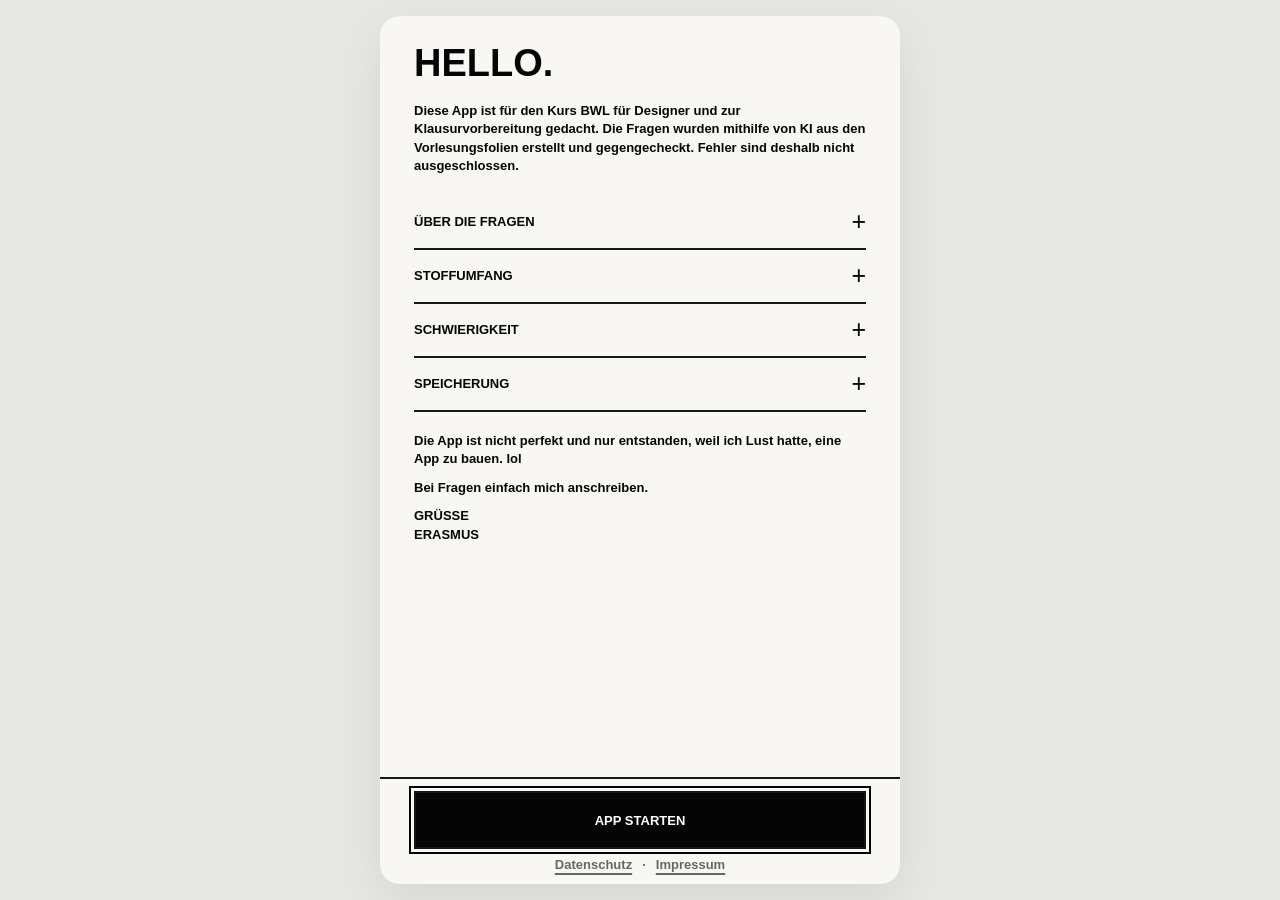
